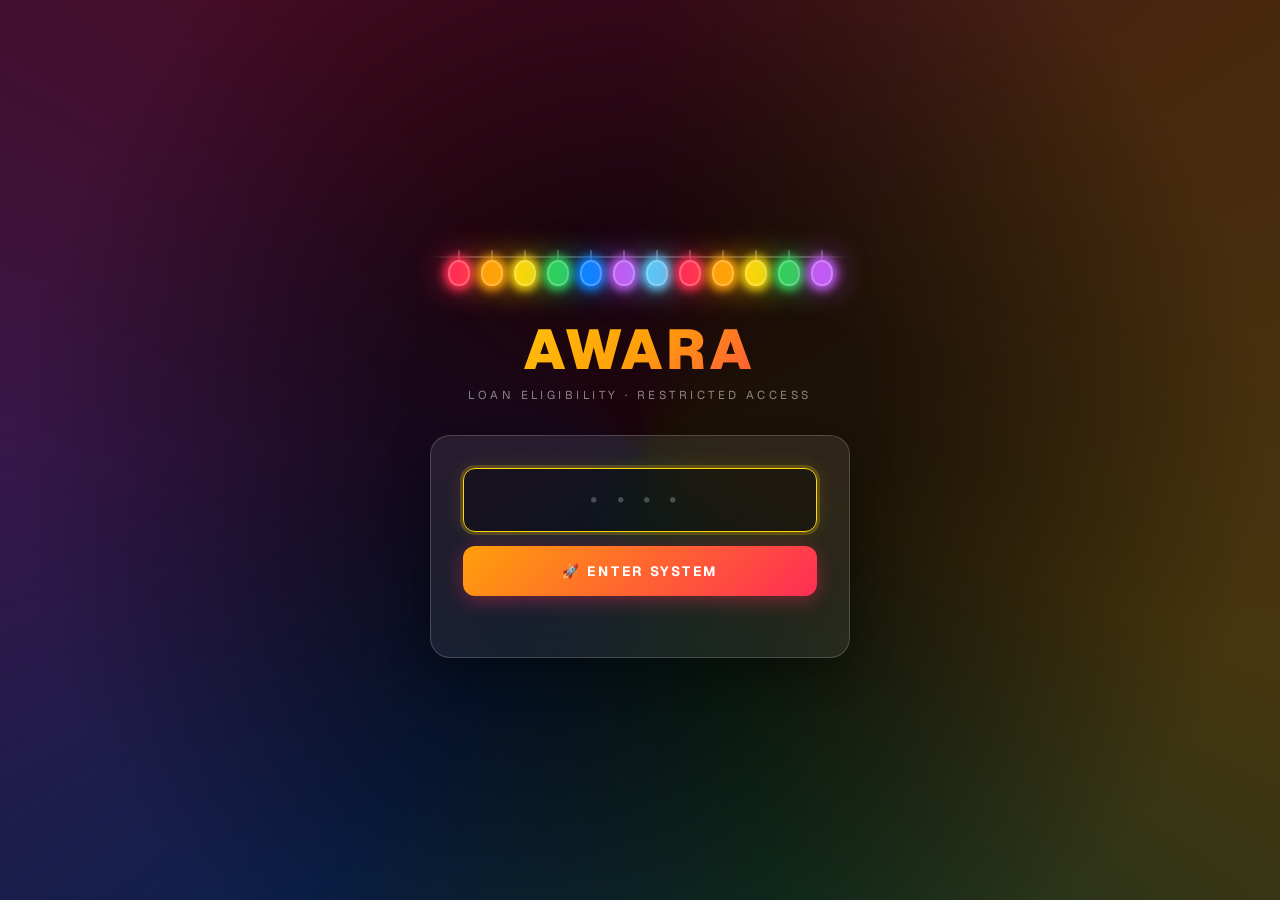
==== auto/index.html @ 2b9b66f9 "Add files via upload" ====
<!DOCTYPE html>
<html lang="en">
<head>
<meta charset="UTF-8">
<meta name="viewport" content="width=device-width, initial-scale=1.0, maximum-scale=1">
<title>AWARA · Loan Eligibility</title>
 <link rel="icon" type="image/svg+xml" href="data:image/svg+xml,%3Csvg xmlns='http://www.w3.org/2000/svg' viewBox='0 0 24 24'%3E%3Cpath fill='%23F97316' d='M19.14 12.94c.04-.3.06-.61.06-.94 0-.32-.02-.64-.07-.94l2.03-1.58a.49.49 0 0 0 .12-.61l-1.92-3.32c-.12-.22-.37-.29-.59-.22l-2.39.96c-.5-.38-1.03-.7-1.62-.94l-.36-2.54c-.04-.24-.24-.41-.48-.41h-3.84c-.24 0-.43.17-.47.41l-.36 2.54c-.59.24-1.13.57-1.62.94l-2.39-.96c-.22-.08-.47 0-.59.22L2.74 8.87c-.12.21-.08.47.12.61l2.03 1.58c-.05.3-.09.63-.09.94 0 .31.02.64.07.94l-2.03 1.58a.49.49 0 0 0-.12.61l1.92 3.32c.12.22.37.29.59.22l2.39-.96c.5.38 1.03.7 1.62.94l.36 2.54c.05.24.24.41.48.41h3.84c.24 0 .44-.17.47-.41l.36-2.54c.59-.24 1.13-.56 1.62-.94l2.39.96c.22.08.47 0 .59-.22l1.92-3.32c.12-.22.07-.47-.12-.61l-2.01-1.58zM12 15.6c-1.98 0-3.6-1.62-3.6-3.6s1.62-3.6 3.6-3.6 3.6 1.62 3.6 3.6-1.62 3.6-3.6 3.6z'/%3E%3C/svg%3E">
<link rel="preconnect" href="https://fonts.googleapis.com">
<link rel="preconnect" href="https://fonts.gstatic.com" crossorigin>
<link href="https://fonts.googleapis.com/css2?family=Fraunces:ital,wght@0,400;0,500;0,600;1,400;1,500&family=Geist:wght@300;400;500;600;700;800;900&family=JetBrains+Mono:wght@400;500;600;700&display=swap" rel="stylesheet">
<style>
  *,*::before,*::after{box-sizing:border-box;margin:0;padding:0}
  :root{
    /* ===== AWARA — LIGHT THEME WITH VIBRANT ACCENTS ===== */
    /* Light backgrounds with subtle blue tint */
    --bg:#f1f6fc;             /* PAGE — very pale blue */
    --bg-2:#ffffff;            /* CARDS — pure white */
    --bg-3:#f7faff;            /* INPUTS — near-white blue tint */
    --bg-4:#e8f1fa;            /* FOCUSED — visible blue tint */
    /* Navy dark accent panels */
    --bg-dark:#1C2541;
    --bg-dark-2:#28335a;
    --bg-dark-3:#3a4570;
    --premium-grad:linear-gradient(135deg,#1C2541 0%,#28335a 100%);
    /* Borders */
    --line:rgba(28,37,65,.14);
    --line-2:rgba(249,115,22,.5);
    --line-3:rgba(28,37,65,.07);
    --line-dark:rgba(255,255,255,.15);
    --border-soft:rgba(28,37,65,.14);
    --border-active:#F97316;
    /* Text on light bg */
    --txt:#1C2541;
    --txt-2:#4a5475;
    --txt-3:#7a839a;
    --text-primary:#1C2541;
    --text-secondary:#4a5475;
    --text-muted:#7a839a;
    /* Text on dark bg (navy panels) */
    --txt-light:#ffffff;
    --txt-light-2:#d4d9e8;
    --txt-light-3:#a5adc2;
    /* PRIMARY ACCENT: Sunset Orange (button color, replaces gold) */
    --gold:#F97316;
    --gold-2:#fb8a3f;
    --gold-bright:#fb8a3f;
    --gold-soft:#fdb88a;
    --gold-primary:#F97316;
    --gold-light:#fdb88a;
    /* Sunset Orange (status: warning, special, button) */
    --orange:#F97316;
    --orange-bg:rgba(249,115,22,.1);
    --orange-bd:rgba(249,115,22,.4);
    --amber:#F97316;
    --amber-bg:rgba(249,115,22,.1);
    --amber-bd:rgba(249,115,22,.4);
    --warning:#F97316;
    /* Lime Green (accent: success, approved, reject-allowance box) */
    --green:#7CCB4C;
    --green-deep:#5fa835;
    --green-bg:rgba(124,203,76,.14);
    --green-bd:rgba(124,203,76,.5);
    --success:#7CCB4C;
    /* Sky Blue (info, secondary) */
    --blue:#4A99E9;
    --blue-bg:rgba(74,153,233,.12);
    --blue-bd:rgba(74,153,233,.4);
    --info:#4A99E9;
    /* Bubblegum Pink (highlight: cadangan bulanan, special tier) */
    --pink:#F66BA6;
    --pink-bg:rgba(246,107,166,.12);
    --pink-bd:rgba(246,107,166,.5);
    --highlight:#F66BA6;
    /* Red (danger, rejected status) */
    --red:#e8505b;
    --red-bg:rgba(232,80,91,.12);
    --red-bd:rgba(232,80,91,.45);
    --danger:#e8505b;
    /* Shadows */
    --shadow-card:0 2px 6px rgba(28,37,65,.06),0 1px 2px rgba(28,37,65,.04);
    --shadow-panel:0 8px 24px rgba(28,37,65,.15);
    --shadow-dark:0 4px 12px rgba(28,37,65,.1);
    --shadow-glow:0 0 0 3px rgba(249,115,22,.2);
    --premium-gradient:linear-gradient(135deg,#1C2541 0%,#28335a 100%);
    --button-gradient:linear-gradient(90deg,#F97316,#fb8a3f);
    /* Fonts */
    --mono:'JetBrains Mono',ui-monospace,monospace;
    --serif:'Fraunces',Georgia,serif;
    --sans:'Geist','Helvetica Neue',sans-serif;
  }
  html{background-color:#1C2541 !important;height:100%}body{background-color:#f1f6fc !important;height:100%}
  body{font-family:var(--sans);color:var(--txt);min-height:100vh;line-height:1.5;-webkit-font-smoothing:antialiased;overflow-x:hidden}
  body::before{content:'';position:fixed;inset:0;pointer-events:none;z-index:0;background:radial-gradient(900px circle at 15% 0%,rgba(74,153,233,.06),transparent 50%),radial-gradient(800px circle at 100% 100%,rgba(246,107,166,.05),transparent 50%)}
  body::after{content:''}

  /* GATE */
  .gate{position:fixed;inset:0;background:var(--bg);display:flex;align-items:center;justify-content:center;z-index:100;padding:1.5rem}
  .gate-inner{max-width:380px;width:100%;text-align:center;position:relative;z-index:1}
  .gate-mark{display:inline-flex;align-items:center;justify-content:center;width:64px;height:64px;border:1.5px solid var(--gold);border-radius:50%;margin-bottom:1.5rem;font-family:var(--sans);font-weight:900;font-size:1.65rem;color:var(--gold);background:rgba(240,196,25,.05)}
  .gate-brand{font-family:var(--sans);font-weight:900;font-size:2.6rem;color:var(--gold);line-height:1;letter-spacing:.04em;text-transform:uppercase}
  .gate-sub{font-size:.7rem;color:var(--txt-3);letter-spacing:.25em;text-transform:uppercase;margin-top:.75rem;margin-bottom:2.75rem}
  .gate-input{width:100%;padding:1rem 1.25rem;background:var(--bg-3);border:1px solid var(--line);color:var(--txt);font-family:var(--mono);font-size:1.05rem;letter-spacing:.4em;text-align:center;border-radius:6px;outline:none;transition:border-color .2s}
  .gate-input::placeholder{color:var(--txt-3);letter-spacing:.4em}
  .gate-input:focus{border-color:var(--gold)}
  .gate-btn{width:100%;margin-top:.75rem;padding:.95rem;background:var(--gold);color:var(--bg);border:none;font-family:var(--sans);font-weight:600;font-size:.8rem;letter-spacing:.18em;text-transform:uppercase;border-radius:6px;cursor:pointer;transition:background .2s}
  .gate-btn:hover{background:var(--gold-2)}
  .gate-err{margin-top:1rem;font-size:.78rem;color:var(--red);min-height:1.2em}

  /* APP */
  .app{position:relative;z-index:1;max-width:1600px;margin:0 auto;padding:1.75rem 2.5rem 4rem;display:none}
  .head{display:flex;align-items:flex-end;justify-content:space-between;gap:1rem;padding:2.25rem 1.5rem 1.75rem;margin:-1.75rem -1.25rem 2rem;background:linear-gradient(135deg,#1C2541 0%,#28335a 50%,#1C2541 100%);border-bottom-left-radius:24px;border-bottom-right-radius:24px;box-shadow:0 12px 32px rgba(28,37,65,.25);position:relative;overflow:hidden;border-bottom:3px solid #F97316}
  .head::after{
    content:'';position:absolute;right:-50px;top:-50px;width:300px;height:300px;
    background:radial-gradient(circle,rgba(240,196,25,.15) 0%,transparent 70%);
    pointer-events:none;
  }
  .head > *{position:relative;z-index:1}
  .brand-wrap{display:flex;align-items:center;gap:.875rem}
  .brand-mark{width:42px;height:42px;border:1.5px solid #F0C419;border-radius:50%;display:flex;align-items:center;justify-content:center;font-family:var(--sans);font-weight:900;font-size:1.25rem;color:#F0C419;background:rgba(240,196,25,.1)}
  .brand{font-family:var(--sans);font-weight:900;font-size:1.9rem;color:#F0C419;line-height:1;letter-spacing:.04em;text-transform:uppercase;text-shadow:0 2px 8px rgba(0,0,0,.3)}
  .tagline{font-size:.7rem;color:var(--txt-light-2);letter-spacing:.22em;text-transform:uppercase;margin-top:.4rem}
  .head-right{text-align:right;font-family:var(--mono);font-size:.68rem;color:var(--txt-light-3);letter-spacing:.1em}
  .head-right .v{margin-top:.4rem;color:#F0C419;opacity:1;background:rgba(240,196,25,.15);padding:.25rem .6rem;border-radius:4px;border:1px solid rgba(240,196,25,.4);display:inline-block;font-weight:700}

  /* TABS */
  .tabs{display:flex;gap:.25rem;margin:.5rem 0 1.75rem;border-bottom:1px solid var(--line);overflow-x:auto;scrollbar-width:none}
  .tabs::-webkit-scrollbar{display:none}
  .tab{background:transparent;border:none;color:var(--text-muted);font-family:var(--sans);font-size:.78rem;font-weight:600;letter-spacing:.08em;text-transform:uppercase;padding:.85rem 1.1rem;cursor:pointer;border-bottom:2px solid transparent;margin-bottom:-1px;transition:all .15s;white-space:nowrap;display:flex;align-items:center;gap:.5rem}
  .tab:hover{color:var(--text-secondary)}
  .tab.active{color:var(--orange);border-bottom-color:var(--orange)}
  .tab-icon{font-family:var(--serif);font-style:italic;font-weight:500;font-size:1.05rem;opacity:.9}

  .panel{display:none}
  .panel.active{display:block;animation:fade .3s ease}
  @keyframes fade{from{opacity:0;transform:translateY(4px)}to{opacity:1;transform:translateY(0)}}

  /* CALC CARDS */
  .grid{display:grid;grid-template-columns:1fr 1fr;gap:1.25rem;margin-bottom:1.5rem}
  @media (max-width:820px){.grid{grid-template-columns:1fr}}
  .card{
    background:var(--bg-2);border:1px solid var(--line);border-radius:12px;padding:1.5rem 1.35rem;position:relative;box-shadow:var(--shadow-dark);
  }
  .card-head{display:flex;justify-content:space-between;align-items:center;gap:1rem;margin-bottom:1.25rem;padding-bottom:.875rem;border-bottom:1px solid var(--line)}
  .card-title{font-family:var(--serif);font-weight:500;font-size:1.4rem;color:#fff;line-height:1.1}
  .card-title em{font-style:italic;color:var(--text-primary);font-weight:500}
  .card-sub{font-family:var(--mono);font-size:.65rem;color:var(--orange);letter-spacing:.18em;text-transform:uppercase;font-weight:700;background:rgba(249,115,22,.1);padding:.35rem .7rem;border-radius:6px;border:1px solid var(--orange-bd)}

  .field{margin-bottom:1rem}
  .field-row{display:flex;justify-content:space-between;align-items:baseline;margin-bottom:.5rem;gap:.5rem;flex-wrap:wrap}
  .field-name{font-size:.9rem;color:var(--text-primary);font-weight:500}
  .field-name.acc{color:var(--gold)}
  .field-tag{font-family:var(--mono);font-size:.62rem;color:var(--text-muted);letter-spacing:.18em;text-transform:uppercase;font-weight:700;background:rgba(28,37,65,.05);padding:.25rem .55rem;border-radius:5px;border:1px solid var(--line)}
  .field-input{width:100%;padding:.95rem 1rem;background:var(--bg-3);border:1px solid var(--line-3);color:var(--text-primary);font-family:var(--mono);font-weight:700;font-size:1.05rem;text-align:right;border-radius:8px;outline:none;transition:all .15s}
  .field-input.acc{color:var(--green-deep)}
  .field-input::placeholder{color:var(--text-muted);font-weight:400}
  .field-input:focus{border-color:var(--green);background:var(--bg-4);box-shadow:0 0 0 3px rgba(212,175,55,.15)}
  .field-note{font-size:.78rem;color:var(--text-muted);margin-top:.55rem;line-height:1.55;font-style:italic}

  .items{display:flex;flex-direction:column;gap:.45rem;margin-bottom:.75rem}
  .item{display:grid;grid-template-columns:1fr 130px 32px;gap:.45rem;align-items:center}
  .input{width:100%;padding:.7rem .8rem;background:var(--bg-3);border:1px solid var(--line-3);color:var(--text-primary);font-family:var(--sans);font-size:.88rem;border-radius:6px;outline:none;transition:all .15s}
  .input::placeholder{color:var(--text-muted)}
  .input:focus{border-color:var(--green);background:var(--bg-4);box-shadow:0 0 0 2px rgba(212,175,55,.1)}
  .input-amt{font-family:var(--mono);text-align:right}
  .item-x{width:32px;height:32px;background:var(--bg-3);border:1px solid var(--line-3);color:var(--text-muted);border-radius:6px;cursor:pointer;font-size:1.1rem;line-height:1;transition:all .15s;display:flex;align-items:center;justify-content:center}
  .item-x:hover{color:var(--red);border-color:var(--red)}
  .btn-add{padding:.7rem 1rem;width:100%;background:var(--bg-3);border:1px dashed var(--gold-soft);color:var(--gold);font-family:var(--sans);font-weight:500;font-size:.82rem;letter-spacing:.05em;border-radius:8px;cursor:pointer;transition:all .15s;margin-bottom:.5rem}
  .btn-add:hover{color:#ffffff;background:rgba(212,175,55,.15);color:var(--gold);border-color:var(--gold);border-style:solid}

  .adj{
    margin-top:1.25rem;padding:1.1rem 1.2rem;
    background:linear-gradient(135deg,rgba(61,220,151,.05) 0%,var(--bg-3) 70%);border:1px solid var(--green-bd);border-radius:10px;border-left:3px solid var(--green);
  }
  .adj .field-name.acc{color:var(--green-deep);font-weight:700}
  .adj .field-input.acc{background:#ffffff;border-color:var(--green-bd);color:var(--green-deep);font-weight:700}
  .adj .field-input.acc:focus{border-color:var(--green);box-shadow:0 0 0 3px rgba(45,138,71,.15)}
  .adj .field-tag{background:var(--green-bg);color:var(--green-deep);padding:.25rem .6rem;border-radius:5px;font-weight:700;font-size:.6rem;border:1px solid var(--green-bd)}
  .adj.adj-bulanan{background:rgba(246,107,166,.1);border-color:var(--pink-bd);border-left-color:var(--pink)}
  .adj.adj-bulanan .field-name.special-acc,
  .special-acc{color:#c44485 !important}
  .adj.adj-bulanan .field-input,
  .field-input.special-acc{background:#ffffff !important;border-color:var(--pink-bd) !important;color:#c44485 !important;font-weight:700 !important}
  .adj.adj-bulanan .field-input:focus,
  .field-input.special-acc:focus{border-color:var(--pink) !important;box-shadow:0 0 0 3px rgba(246,107,166,.2)}
  .adj.adj-bulanan .field-tag{background:var(--pink-bg);color:#c44485;padding:.25rem .6rem;border-radius:5px;font-weight:700;font-size:.6rem;border:1px solid var(--pink-bd)}
  .adj-output{display:none;justify-content:space-between;align-items:center;margin-top:1.1rem;padding:.95rem 1.1rem;background:rgba(255,184,77,.08);border:1.5px solid var(--orange);border-radius:8px;box-shadow:0 2px 6px rgba(230,126,53,.12)}
  .adj-output.show{display:flex}
  .adj-output-lbl{font-size:.74rem;color:var(--warning);font-weight:700;letter-spacing:.12em;text-transform:uppercase}
  .adj-output-val{font-family:var(--mono);font-size:1.3rem;font-weight:800;color:var(--warning)}
  .adj-output-val.zero{color:var(--green)}

  .sub{margin-top:1.25rem;padding:1rem 1.2rem;background:linear-gradient(135deg,#1C2541 0%,#28335a 100%);border:1px solid var(--bg-dark-3);border-radius:10px;display:flex;justify-content:space-between;align-items:center;box-shadow:0 3px 10px rgba(28,37,65,.12)}
  .sub-lbl{font-size:.72rem;color:#d4d9e8;letter-spacing:.18em;text-transform:uppercase;font-weight:600}
  .sub-val{font-family:var(--mono);font-size:1.3rem;font-weight:700;color:#F0C419;letter-spacing:.01em}

  /* SUMMARY */
  .sum{
    background:linear-gradient(135deg,var(--bg-dark) 0%,var(--bg-dark-2) 100%);
    border:1px solid var(--bg-dark-3);border-radius:14px;
    padding:1.5rem 1.35rem;margin-bottom:1.5rem;
    box-shadow:0 4px 12px rgba(10,46,24,.12);
    position:relative;overflow:hidden;
  }
  .sum::after{
    content:'';position:absolute;right:-30px;bottom:-30px;width:200px;height:200px;
    background:radial-gradient(circle,rgba(240,196,25,.08) 0%,transparent 70%);
    pointer-events:none;
  }
  .sum > *{position:relative;z-index:1}
  .sum-grid{display:grid;grid-template-columns:repeat(4,1fr);gap:.75rem}
  @media (max-width:680px){.sum-grid{grid-template-columns:repeat(2,1fr)}}
  .sum-cell{padding:1.1rem 1rem;background:rgba(255,255,255,.06);border-radius:10px;border:1px solid rgba(255,255,255,.12)}
  .sum-cell-lbl{font-size:.62rem;color:var(--txt-light-3);letter-spacing:.2em;text-transform:uppercase;margin-bottom:.5rem;font-weight:600}
  .sum-cell-val{font-family:var(--mono);font-size:1.15rem;font-weight:600;color:#fff;line-height:1.2}
  .sum-cell-val.acc{color:var(--gold-bright)}
  .mode-bar{margin-top:1.25rem;padding-top:1.1rem;border-top:1px solid rgba(240,196,25,.15);display:flex;align-items:center;gap:.75rem;flex-wrap:wrap}
  .mode-lbl{font-size:.72rem;color:var(--txt-light-3);letter-spacing:.12em;text-transform:uppercase;font-weight:600}
  .mode-badge{padding:.4rem 1rem;border-radius:4px;font-family:var(--mono);font-size:.78rem;font-weight:700;letter-spacing:.18em;text-transform:uppercase}
  .mode-badge.idle{background:rgba(255,255,255,.08);color:var(--txt-light-2);border:1px solid rgba(255,255,255,.18)}
  .mode-badge.normal{background:rgba(124,203,76,.2);color:#ffffff;border:1px solid var(--green)}
  .mode-badge.special{background:rgba(249,115,22,.25);color:#ffffff;border:1px solid var(--orange)}
  .mode-info{font-size:.74rem;color:var(--txt-light-3);font-style:italic}

  /* RESULTS */
  .res{background:linear-gradient(180deg,var(--bg-2) 0%,rgba(10,24,16,.5) 100%);border:1px solid var(--line-2);border-radius:10px;padding:2rem 1.5rem;position:relative;overflow:hidden}
  .res::before{content:'';position:absolute;top:0;left:0;right:0;height:3px;background:linear-gradient(90deg,transparent,var(--orange),var(--pink),transparent)}
  .res-head{text-align:center;margin-bottom:1.75rem;padding-bottom:1.25rem;border-bottom:1px solid var(--line)}
  .res-eyebrow{font-family:var(--mono);font-size:.72rem;color:var(--orange);letter-spacing:.32em;text-transform:uppercase;margin-bottom:.65rem;font-weight:700}
  .res-title{font-family:var(--serif);font-style:italic;font-weight:600;font-size:1.95rem;color:var(--text-primary);line-height:1.1}
  .res-grid{display:grid;grid-template-columns:repeat(4,1fr);gap:.75rem}
  @media (max-width:900px){.res-grid{grid-template-columns:repeat(2,1fr)}}
  @media (max-width:520px){.res-grid{grid-template-columns:1fr}}
  .res-cell{padding:1.5rem 1rem;background:#fafbfd;border:1.5px solid var(--line);border-radius:12px;text-align:center;position:relative;transition:all .2s}
  .res-cell.hl{border-color:var(--orange);border-width:2.5px;background:rgba(249,115,22,.05);box-shadow:0 4px 14px rgba(249,115,22,.18)}
  .res-cell.special{border-color:var(--pink);border-width:2.5px;background:rgba(246,107,166,.05);box-shadow:0 4px 14px rgba(246,107,166,.18)}
  .res-cell.special .res-tag{color:var(--pink)}
  .res-cell.hl .res-tag{color:var(--orange)}
  .res-tag{font-family:var(--mono);font-size:.82rem;color:var(--text-primary);letter-spacing:.2em;margin-bottom:.75rem;font-weight:800}
  .res-formula{font-family:var(--mono);font-size:.72rem;color:#000000;margin-bottom:1rem;letter-spacing:.04em;font-weight:500}
  .res-val{font-family:var(--mono);font-size:1.55rem;font-weight:700;color:#F97316;line-height:1.15;letter-spacing:-.01em}
  .res-val.neg{color:var(--red)}
  .res-unit{font-size:.72rem;color:var(--orange);letter-spacing:.22em;text-transform:uppercase;margin-top:.55rem;font-weight:700}

  .acts{margin-top:1.75rem;display:flex;justify-content:center;gap:.75rem;flex-wrap:wrap}
  .btn{padding:.85rem 1.75rem;background:#ffffff;border:1.5px solid var(--line);color:var(--text-primary);font-family:var(--sans);font-weight:600;font-size:.78rem;letter-spacing:.15em;text-transform:uppercase;border-radius:8px;cursor:pointer;transition:all .15s;box-shadow:var(--shadow-card)}
  .btn:hover{color:var(--gold);border-color:var(--gold);background:var(--bg-4)}
  .btn.danger:hover{color:var(--red);border-color:var(--red);background:rgba(255,107,107,.1)}


  /* OVERLAP MODE STYLES */
  .ol-row{display:flex;justify-content:space-between;align-items:baseline;padding:.85rem 0;border-bottom:1px solid var(--line-3)}
  .ol-row:last-child{border-bottom:none}
  .ol-row-lbl{font-size:.85rem;color:var(--txt);font-weight:500}
  .ol-row-lbl.acc{color:var(--gold)}
  .ol-row-val{font-family:var(--mono);font-size:1.1rem;font-weight:600;color:#ffffff}
  .ol-row-val.acc{color:var(--gold-2)}
  .ol-row-plus{background:rgba(240,196,25,.04);margin:0 -1.35rem;padding:.85rem 1.35rem}
  .ol-row-total{margin-top:.5rem;padding-top:1.1rem;border-top:2px solid var(--gold);border-bottom:none}
  .ol-row-total .ol-row-lbl{font-family:var(--serif);font-style:italic;font-size:1.05rem;font-weight:500;color:var(--gold)}
  .ol-row-total .ol-row-val{font-size:1.5rem;font-weight:700;color:#ffffff}

  .ol-items{display:flex;flex-direction:column;gap:.45rem;margin-bottom:.75rem}
  .ol-item{display:grid;grid-template-columns:1fr 110px 100px 32px;gap:.4rem;align-items:center}
  @media (max-width:520px){.ol-item{grid-template-columns:1fr 90px 30px;grid-template-rows:auto auto;gap:.35rem}.ol-item .ol-amt{grid-column:1/3}.ol-item .item-x{grid-row:1/3}}

  .pkg-grid{display:grid;grid-template-columns:repeat(2,1fr);gap:1rem}
  @media (max-width:680px){.pkg-grid{grid-template-columns:1fr}}

  .payout-display{text-align:center;padding:1rem 0}
  .payout-formula{font-family:var(--mono);font-size:.7rem;color:var(--txt-3);letter-spacing:.15em;text-transform:uppercase;margin-bottom:.65rem}
  .payout-value{font-family:var(--mono);font-size:2.5rem;font-weight:700;color:#ffffff;line-height:1.1;letter-spacing:-.02em;margin-bottom:.75rem}
  .payout-value.neg{color:var(--red)}
  .payout-value.zero{color:var(--txt-3)}
  .payout-status{font-size:.78rem;color:var(--txt-2);font-style:italic}
  .payout-status.good{color:var(--green)}
  .payout-status.bad{color:var(--red)}

  /* CHECK TOOLS */
  .check-intro{text-align:center;margin-bottom:1.75rem}
  .check-intro-eyebrow{font-family:var(--mono);font-size:.72rem;color:var(--orange);letter-spacing:.32em;text-transform:uppercase;margin-bottom:.65rem;font-weight:700}
  .check-intro-title{font-family:var(--serif);font-style:italic;font-weight:700;font-size:1.95rem;color:var(--orange);line-height:1.1;margin-bottom:.5rem}
  .check-intro-sub{font-size:.92rem;color:var(--text-secondary);font-weight:500}

  .search-row{display:grid;grid-template-columns:1fr auto;gap:.6rem;margin-bottom:1.5rem;align-items:stretch}
  @media (max-width:520px){.search-row{grid-template-columns:1fr}}
  .search-box{position:relative}
  .search-input{width:100%;height:100%;padding:1.1rem 3rem 1.1rem 3rem;background:var(--bg-2);border:1px solid var(--line);color:var(--text-primary);font-family:var(--sans);font-size:1rem;border-radius:10px;outline:none;transition:all .15s}
  .search-input::placeholder{color:var(--text-muted)}
  .search-input:focus{border-color:var(--green);box-shadow:0 0 0 3px rgba(45,138,71,.1)}
  .search-icon{position:absolute;left:1.1rem;top:50%;transform:translateY(-50%);color:var(--gold);font-family:var(--serif);font-style:italic;font-size:1.25rem;pointer-events:none;font-weight:500}
  .search-clear{position:absolute;right:.75rem;top:50%;transform:translateY(-50%);width:30px;height:30px;background:var(--bg-3);border:1px solid var(--line-3);color:var(--text-muted);border-radius:6px;cursor:pointer;font-size:.95rem;display:none;align-items:center;justify-content:center;transition:all .15s}
  .search-clear.show{display:flex}
  .search-clear:hover{color:var(--txt);border-color:var(--line-2)}
  .btn-semak{padding:0 1.75rem;background:var(--button-gradient,linear-gradient(90deg,#D4AF37,#F4D76B));color:var(--bg-primary);border:none;font-family:var(--sans);font-weight:700;font-size:.82rem;letter-spacing:.18em;text-transform:uppercase;border-radius:10px;cursor:pointer;transition:all .15s;white-space:nowrap;box-shadow:var(--shadow-glow)}
  .btn-semak:hover{filter:brightness(1.1)}
  .btn-semak:active{transform:scale(.96);filter:brightness(1.1)}
  @media (max-width:520px){.btn-semak{padding:.9rem 1.75rem}}

  .status-banner{margin-bottom:1.5rem;padding:1.5rem;border-radius:10px;border:1px solid;display:none;animation:fade .25s ease}
  .status-banner.show{display:block}
  .status-banner.approved{background:var(--green-bg);border-color:var(--green-bd)}
  .status-banner.case{background:var(--amber-bg);border-color:var(--amber-bd)}
  .status-banner.rejected{background:var(--red-bg);border-color:var(--red-bd)}
  .status-banner.notfound{background:var(--bg-2);border-color:var(--line)}
  .status-banner-row{display:flex;align-items:center;gap:1rem;flex-wrap:wrap}
  .status-icon{width:48px;height:48px;border-radius:50%;display:flex;align-items:center;justify-content:center;font-family:var(--serif);font-style:italic;font-size:1.5rem;flex-shrink:0;font-weight:500}
  .status-icon.approved{background:rgba(95,184,120,.2);color:var(--green);border:1px solid var(--green-bd)}
  .status-icon.case{background:rgba(232,192,35,.2);color:var(--amber);border:1px solid var(--amber-bd)}
  .status-icon.rejected{background:rgba(201,85,83,.2);color:var(--red);border:1px solid var(--red-bd)}
  .status-icon.notfound{background:var(--bg-3);color:var(--txt-3);border:1px solid var(--line-3)}
  .status-text{flex:1;min-width:200px}
  .status-name{font-family:var(--serif);font-weight:500;font-size:1.15rem;color:#fff;margin-bottom:.25rem;line-height:1.2}
  .status-label{font-family:var(--mono);font-size:.7rem;letter-spacing:.2em;text-transform:uppercase;font-weight:700}
  .status-label.approved{color:var(--green)}
  .status-label.case{color:var(--amber)}
  .status-label.rejected{color:var(--red)}
  .status-label.notfound{color:var(--txt-3)}

  .cats{display:grid;grid-template-columns:1fr 1fr 1fr;gap:1rem}
  @media (max-width:900px){.cats{grid-template-columns:1fr}}
  .cat{background:var(--bg-2);border:1px solid var(--line);border-radius:12px;padding:1.25rem 1.1rem;display:flex;flex-direction:column;box-shadow:var(--shadow-dark)}
  .cat.approved{border-top:3px solid var(--green)}
  .cat.case{border-top:3px solid var(--amber)}
  .cat.rejected{border-top:3px solid var(--red)}
  .cat-head{display:flex;justify-content:space-between;align-items:baseline;margin-bottom:.875rem;padding-bottom:.75rem;border-bottom:1px solid var(--line-3)}
  .cat-title{font-family:var(--serif);font-weight:600;font-size:1.15rem;line-height:1.1;color:var(--text-primary)}
  .cat-title.approved{color:var(--green)}
  .cat-title.case{color:var(--amber)}
  .cat-title.rejected{color:var(--red)}
  .cat-sub{font-family:var(--mono);font-size:.55rem;color:var(--txt-3);letter-spacing:.15em;text-transform:uppercase;margin-top:.15rem}
  .cat-count{font-family:var(--mono);font-size:.72rem;color:var(--txt-3);font-weight:600}
  .cat-list{display:flex;flex-direction:column;gap:.3rem;max-height:520px;overflow-y:auto;scrollbar-width:thin;scrollbar-color:var(--line) transparent;padding-right:.25rem}
  .cat-list::-webkit-scrollbar{width:6px}
  .cat-list::-webkit-scrollbar-track{background:transparent}
  .cat-list::-webkit-scrollbar-thumb{background:var(--line);border-radius:3px}
  .cat-list::-webkit-scrollbar-thumb:hover{background:var(--line-2)}
  .cat-item{font-size:.82rem;color:var(--text-secondary);padding:.55rem .7rem;border-radius:6px;background:var(--bg-3);border:1px solid var(--line);cursor:default;transition:all .15s;line-height:1.4}
  .cat-item:hover{background:var(--bg-4);color:var(--text-primary);border-color:var(--line-2)}
  .cat-item.match{background:rgba(212,175,55,.15);color:var(--text-primary);border-color:var(--gold);box-shadow:0 0 0 1px var(--gold) inset}
  .cat-item.related{background:var(--bg-4);color:var(--txt-2);border-color:var(--line)}
  .cat-empty{font-size:.78rem;color:var(--txt-3);font-style:italic;text-align:center;padding:1.5rem .5rem;line-height:1.5}


  .code-results{display:flex;flex-direction:column;gap:.5rem;max-height:600px;overflow-y:auto;padding-right:.25rem;scrollbar-width:thin;scrollbar-color:var(--line) transparent}
  .code-results::-webkit-scrollbar{width:6px}
  .code-results::-webkit-scrollbar-track{background:transparent}
  .code-results::-webkit-scrollbar-thumb{background:var(--line);border-radius:3px}
  .code-row{display:grid;grid-template-columns:100px 1fr;gap:1rem;padding:.95rem 1.1rem;background:var(--bg-2);border:1px solid var(--line);border-radius:8px;align-items:center;transition:all .15s}
  .code-row:hover{border-color:var(--green);background:var(--bg-4);transform:translateY(-1px);box-shadow:0 2px 6px rgba(45,138,71,.1)}
  .code-row.match{border-color:var(--orange);background:linear-gradient(90deg,rgba(249,115,22,.08) 0%,var(--bg-2) 100%);box-shadow:0 0 0 2px var(--orange) inset}
  .code-row-code{font-family:var(--mono);font-size:1.05rem;font-weight:700;color:#ffffff;letter-spacing:.05em;background:var(--orange);padding:.45rem .7rem;border-radius:7px;text-align:center;border:none;box-shadow:0 2px 6px rgba(249,115,22,.25)}
  .code-row-name{font-size:.85rem;color:var(--text-primary);line-height:1.4;font-weight:500}
  @media (max-width:520px){
    .code-row{grid-template-columns:1fr;gap:.35rem;padding:.75rem .9rem}
    .code-row-code{font-size:.85rem}
    .code-row-name{font-size:.78rem}
  }


  /* OVERLAP */
  .overlap-calc{display:flex;flex-direction:column;gap:.5rem}
  .oc-row{display:grid;grid-template-columns:1fr auto auto;gap:1rem;padding:.95rem 1.1rem;background:var(--bg-3);border-radius:8px;border:1px solid var(--line-3);align-items:center}
  .oc-row.oc-final{background:linear-gradient(135deg,var(--bg-dark) 0%,var(--bg-dark-2) 100%);border-color:var(--bg-dark-3);box-shadow:0 4px 12px rgba(10,46,24,.15)}
  .oc-row.oc-final .oc-lbl{color:#ffffff}
  .oc-row.oc-final .oc-formula{color:var(--txt-light-3)}
  .oc-lbl{font-size:.88rem;color:var(--text-primary);font-weight:600}
  .oc-formula{font-family:var(--mono);font-size:.65rem;color:var(--text-muted);letter-spacing:.04em;text-align:right}
  .oc-val{font-family:var(--mono);font-size:1.1rem;font-weight:700;color:var(--text-primary);min-width:110px;text-align:right}
  .oc-val.neg{color:var(--red)}
  .oc-row.oc-final .oc-val{font-size:1.3rem;color:var(--gold-bright)}
  .oc-row.oc-final .oc-val.neg{color:var(--red)}
  @media (max-width:520px){
    .oc-row{grid-template-columns:1fr auto;gap:.35rem}
    .oc-formula{grid-column:1/-1;text-align:left;font-size:.6rem;margin-top:.15rem}
  }

  /* Overlap items (similar to potongan items but with 2 amounts) */
  .overlap-items{display:flex;flex-direction:column;gap:.45rem;margin-bottom:.75rem}
  .ov-item{display:grid;grid-template-columns:1.3fr 1fr 1fr 32px;gap:.4rem;align-items:center}
  .ov-item .input-amt{font-size:.82rem}
  @media (max-width:520px){
    .ov-item{grid-template-columns:1fr 1fr 28px;gap:.3rem}
    .ov-item .input-desc{grid-column:1/-1}
  }

  /* Payout display */
  .payout-display{text-align:center}
  .payout-status{font-size:.78rem;color:var(--txt-light-2);font-style:italic;margin-top:.5rem}
  .payout-formula{font-family:var(--mono);font-size:.74rem;color:#000000;letter-spacing:.06em;margin-bottom:1rem;font-weight:500}
  .payout-value{font-family:var(--mono);font-size:2.8rem;font-weight:800;color:var(--pink);line-height:1;letter-spacing:-.02em;margin-bottom:.75rem}
  .payout-value.zero{color:var(--red)}
  .payout-value.pos{color:var(--green)}
  .payout-note{font-size:.85rem;color:var(--text-secondary);font-style:italic;font-weight:500}
  @media (max-width:520px){.payout-value{font-size:2rem}}

  .foot{margin-top:2.5rem;padding-top:1.5rem;border-top:1px solid var(--line);text-align:center;font-size:.68rem;color:var(--text-muted);letter-spacing:.12em;line-height:1.7}
  .foot em{font-style:italic;color:var(--gold);opacity:.85;font-weight:500;font-style:italic}

  @media (max-width:520px){
    .app{padding:1.25rem .875rem 3rem}
    .card,.sum,.cat{padding:1.15rem 1rem}
    .res{padding:1.5rem 1rem}
    .item{grid-template-columns:1fr 100px 30px}
    .head{flex-direction:column;align-items:flex-start;gap:.75rem}
    .head-right{text-align:left}
    .brand{font-size:1.5rem}
    .res-title,.check-intro-title{font-size:1.5rem}
    .tab{padding:.7rem .9rem;font-size:.75rem}
  }

  input[type=number]::-webkit-inner-spin-button,input[type=number]::-webkit-outer-spin-button{-webkit-appearance:none;margin:0}
  input[type=number]{-moz-appearance:textfield}


  /* PACKAGE TAB */
  .pkg-filter{display:flex;gap:.5rem;margin-bottom:1rem;flex-wrap:wrap}
  .pkg-fbtn{padding:.55rem 1rem;background:#ffffff;border:1.5px solid var(--line);color:var(--text-secondary);font-family:var(--sans);font-weight:600;font-size:.78rem;letter-spacing:.05em;text-transform:uppercase;border-radius:8px;cursor:pointer;transition:all .15s}
  .pkg-fbtn:hover{border-color:var(--orange);color:var(--orange)}
  .pkg-fbtn.active{background:var(--orange);color:#ffffff;border-color:var(--orange);box-shadow:0 2px 6px rgba(249,115,22,.25)}
  .pkg-grid{display:flex;flex-direction:column;gap:.85rem}
  .pkg-card{background:#ffffff;border:1px solid var(--line);border-radius:12px;padding:1.15rem 1.2rem;box-shadow:var(--shadow-card);transition:all .2s}
  .pkg-card:hover{border-color:var(--orange);box-shadow:0 4px 14px rgba(249,115,22,.12)}
  .pkg-card.hidden{display:none}
  .pkg-card-head{display:flex;justify-content:space-between;align-items:center;gap:.5rem;margin-bottom:.5rem}
  .pkg-title{font-family:var(--serif);font-size:1.35rem;font-weight:700;color:var(--text-primary);line-height:1}
  .pkg-cat{font-family:var(--mono);font-size:.62rem;font-weight:700;padding:.3rem .6rem;border-radius:5px;letter-spacing:.15em}
  .pkg-cat.normal{background:var(--green-bg);color:var(--green-deep);border:1px solid var(--green-bd)}
  .pkg-cat.kontrak{background:var(--blue-bg);color:var(--info);border:1px solid var(--blue-bd)}
  .pkg-cat.special{background:var(--pink-bg);color:var(--pink);border:1px solid var(--pink-bd)}
  .pkg-koperasi{font-size:.78rem;color:var(--text-secondary);margin-bottom:.85rem;line-height:1.35;font-weight:500}
  .pkg-stats{display:grid;grid-template-columns:1fr 1fr 1fr;gap:.5rem;margin-bottom:.85rem}
  .pkg-stat{background:#fafaf3;padding:.55rem .6rem;border-radius:6px;border:1px solid var(--line-3);text-align:center}
  .pkg-stat-lbl{font-family:var(--mono);font-size:.55rem;color:var(--text-muted);letter-spacing:.18em;text-transform:uppercase;font-weight:700;display:block;margin-bottom:.18rem}
  .pkg-stat-val{font-family:var(--mono);font-size:.92rem;color:var(--orange);font-weight:700}
  .pkg-expand{width:100%;padding:.55rem;background:transparent;border:1px dashed var(--line);color:var(--text-secondary);font-family:var(--sans);font-size:.72rem;letter-spacing:.12em;text-transform:uppercase;border-radius:6px;cursor:pointer;transition:all .15s}
  .pkg-expand:hover{border-color:var(--orange);color:var(--orange);background:#fff8f0}
  .pkg-details{margin-top:.75rem;padding-top:.75rem;border-top:1px solid var(--line);display:none}
  .pkg-details.open{display:block}
  .pkg-detail-row{display:grid;grid-template-columns:110px 1fr;gap:.5rem;padding:.4rem 0;font-size:.78rem;line-height:1.35;border-bottom:1px dashed var(--line-3)}
  .pkg-detail-row:last-child{border-bottom:none}
  .pkg-detail-lbl{color:var(--text-muted);font-weight:600;font-size:.7rem;letter-spacing:.08em;text-transform:uppercase}
  .pkg-detail-val{color:var(--text-primary);font-weight:500}
  .pkg-detail-val em{font-style:normal;color:var(--orange);font-weight:600}
  @media (max-width:520px){
    .pkg-stats{grid-template-columns:1fr 1fr;gap:.4rem}
    .pkg-detail-row{grid-template-columns:1fr;gap:.1rem}
  }



  /* CEF IFRAME */
  .cef-wrap{background:#0a1a2f;border:1px solid var(--line);border-radius:12px;overflow:hidden;box-shadow:var(--shadow-card);min-height:1200px}
  .cef-frame{width:100%;border:0;display:block;min-height:1200px;background:#0a1a2f;transition:height .2s}

  /* SYNC STATUS BADGE */
  .sync-status{display:inline-flex;align-items:center;gap:.35rem;font-family:var(--mono);font-size:.6rem;letter-spacing:.08em;padding:.3rem .55rem;border-radius:5px;margin-top:.4rem;font-weight:700;text-transform:uppercase}
  .sync-status .dot{width:6px;height:6px;border-radius:50%;display:inline-block}
  .sync-status.syncing{background:rgba(74,153,233,.18);color:#4A99E9;border:1px solid rgba(74,153,233,.4)}
  .sync-status.syncing .dot{background:#4A99E9;animation:syncPulse 1s ease-in-out infinite}
  .sync-status.synced{background:rgba(124,203,76,.18);color:#5fa835;border:1px solid rgba(124,203,76,.45)}
  .sync-status.synced .dot{background:#5fa835}
  .sync-status.offline{background:rgba(249,115,22,.18);color:#d35a0a;border:1px solid rgba(249,115,22,.4)}
  .sync-status.offline .dot{background:#F97316}
  @keyframes syncPulse{0%,100%{opacity:1;transform:scale(1)}50%{opacity:.4;transform:scale(.7)}}

  /* PRINT STYLES */
  @media print {
    body, html { background: #ffffff !important; }
    body::before, body::after { display: none !important; }
    .head { background: #1C2541 !important; -webkit-print-color-adjust: exact; print-color-adjust: exact; }
    .tabs, .acts, .gate { display: none !important; }
    .panel:not(.active) { display: none !important; }
    .panel.active { display: block !important; }
    .card, .sub, .sum, .res { page-break-inside: avoid; box-shadow: none !important; }
    .sub, .sum, .res { -webkit-print-color-adjust: exact; print-color-adjust: exact; }
  }
  
  /* ===== DISCO GATE / HK NEON OVERHAUL ===== */
  @import url('https://fonts.googleapis.com/css2?family=Noto+Sans+HK:wght@700;900&display=swap');

  :root {
    --neon-r:#ff2d55;--neon-o:#ff9f0a;--neon-y:#ffd60a;--neon-g:#30d158;
    --neon-b:#0a84ff;--neon-p:#bf5af2;--neon-c:#5ac8fa;
    --glass-bg:rgba(255,255,255,.08);
    --glass-border:rgba(255,255,255,.18);
    --glass-blur:blur(20px);
  }

  /* GATE FULL DISCO */
  .gate{
    position:fixed;inset:0;z-index:200;overflow:hidden;
    background:#0a0010;
    display:flex;align-items:center;justify-content:center;padding:1.5rem;
  }

  /* Animated disco background */
  .gate::before{
    content:'';position:absolute;inset:-50%;
    background:conic-gradient(
      from 0deg,
      #ff2d5540 0%,#ff9f0a40 15%,#ffd60a40 30%,
      #30d15840 45%,#0a84ff40 60%,#bf5af240 75%,
      #ff2d5540 90%,#ff2d5540 100%
    );
    animation:discoBG 4s linear infinite;
    transform-origin:center;
  }
  @keyframes discoBG{to{transform:rotate(360deg)}}

  .gate::after{
    content:'';position:absolute;inset:0;
    background:radial-gradient(circle at 50% 50%,rgba(0,0,0,.6) 30%,transparent 80%);
    pointer-events:none;
  }

  .gate-inner{
    max-width:420px;width:100%;text-align:center;
    position:relative;z-index:2;
  }

  /* String light bulbs strip */
  .gate-hk-sign{
    display:flex;align-items:flex-end;justify-content:center;
    gap:0;margin-bottom:1.5rem;
    padding:.5rem .75rem .75rem;
    position:relative;
    background:transparent;
    border:none;
  }
  /* The wire */
  .gate-hk-sign::before{
    content:'';position:absolute;top:14px;left:0;right:0;height:2px;
    background:linear-gradient(90deg,transparent,rgba(255,255,255,.25) 10%,rgba(255,255,255,.25) 90%,transparent);
    z-index:0;
  }
  .hk-char{
    display:flex;flex-direction:column;align-items:center;
    gap:0;flex:1;max-width:44px;position:relative;z-index:1;
  }
  /* Short wire from main cable down to bulb cap */
  .hk-char::before{
    content:'';display:block;width:2px;height:10px;
    background:rgba(255,255,255,.3);
    border-radius:1px;
  }
  /* The bulb itself */
  .hk-char::after{
    content:'';display:block;
    width:22px;height:26px;
    border-radius:50% 50% 45% 45%;
    border:2px solid rgba(255,255,255,.25);
    animation:bulbPulse 1.8s ease-in-out infinite;
    position:relative;
  }
  /* Bulb base cap — tiny rect at top of bulb */
  .hk-char span{
    display:block;width:10px;height:5px;
    border-radius:2px 2px 0 0;
    background:rgba(255,255,255,.3);
    margin-top:-3px;
    position:relative;z-index:2;
    order:-1;
  }

  /* Each bulb gets its colour */
  .hk-char:nth-child(1)::after{background:var(--neon-r);box-shadow:0 0 10px 4px var(--neon-r),0 0 30px 8px rgba(255,45,85,.4);animation-delay:0s}
  .hk-char:nth-child(2)::after{background:var(--neon-o);box-shadow:0 0 10px 4px var(--neon-o),0 0 30px 8px rgba(255,159,10,.4);animation-delay:.25s}
  .hk-char:nth-child(3)::after{background:var(--neon-y);box-shadow:0 0 10px 4px var(--neon-y),0 0 30px 8px rgba(255,214,10,.4);animation-delay:.5s}
  .hk-char:nth-child(4)::after{background:var(--neon-g);box-shadow:0 0 10px 4px var(--neon-g),0 0 30px 8px rgba(48,209,88,.4);animation-delay:.75s}
  .hk-char:nth-child(5)::after{background:var(--neon-b);box-shadow:0 0 10px 4px var(--neon-b),0 0 30px 8px rgba(10,132,255,.4);animation-delay:1s}
  .hk-char:nth-child(6)::after{background:var(--neon-p);box-shadow:0 0 10px 4px var(--neon-p),0 0 30px 8px rgba(191,90,242,.4);animation-delay:1.25s}
  .hk-char:nth-child(7)::after{background:var(--neon-c);box-shadow:0 0 10px 4px var(--neon-c),0 0 30px 8px rgba(90,200,250,.4);animation-delay:1.5s}
  .hk-char:nth-child(8)::after{background:var(--neon-r);box-shadow:0 0 10px 4px var(--neon-r),0 0 30px 8px rgba(255,45,85,.4);animation-delay:1.75s}
  .hk-char:nth-child(9)::after{background:var(--neon-o);box-shadow:0 0 10px 4px var(--neon-o),0 0 30px 8px rgba(255,159,10,.4);animation-delay:2s}
  .hk-char:nth-child(10)::after{background:var(--neon-y);box-shadow:0 0 10px 4px var(--neon-y),0 0 30px 8px rgba(255,214,10,.4);animation-delay:2.25s}
  .hk-char:nth-child(11)::after{background:var(--neon-g);box-shadow:0 0 10px 4px var(--neon-g),0 0 30px 8px rgba(48,209,88,.4);animation-delay:2.5s}
  .hk-char:nth-child(12)::after{background:var(--neon-p);box-shadow:0 0 10px 4px var(--neon-p),0 0 30px 8px rgba(191,90,242,.4);animation-delay:2.75s}

  @keyframes bulbPulse{
    0%,100%{opacity:1;transform:scale(1)}
    45%{opacity:.15;transform:scale(.88)}
    50%{opacity:1;transform:scale(1)}
    70%{opacity:.5;transform:scale(.93)}
    75%{opacity:1;transform:scale(1)}
  }

  @keyframes neonFlicker{
    0%,100%{opacity:1}
    92%{opacity:1}93%{opacity:.3}94%{opacity:1}97%{opacity:.6}98%{opacity:1}
  }

  /* Main AWARA brand on gate */
  .gate-brand{
    font-family:'Geist','Helvetica Neue',sans-serif;
    font-weight:900;font-size:3.5rem;line-height:1;
    letter-spacing:.08em;text-transform:uppercase;
    background:linear-gradient(135deg,#ffd60a,#ff9f0a,#ff2d55,#bf5af2,#0a84ff,#30d158,#ffd60a);
    background-size:300% 300%;
    -webkit-background-clip:text;-webkit-text-fill-color:transparent;background-clip:text;
    animation:rainbowShift 3s ease infinite;
    margin-bottom:.5rem;
  }
  @keyframes rainbowShift{0%{background-position:0% 50%}50%{background-position:100% 50%}100%{background-position:0% 50%}}

  .gate-mark{display:none}

  .gate-sub{
    font-size:.72rem;color:rgba(255,255,255,.5);
    letter-spacing:.3em;text-transform:uppercase;
    margin-top:.25rem;margin-bottom:2rem;
  }

  /* Glass input card */
  .gate-card{
    background:var(--glass-bg);
    backdrop-filter:var(--glass-blur);-webkit-backdrop-filter:var(--glass-blur);
    border:1px solid var(--glass-border);
    border-radius:20px;padding:2rem;
    box-shadow:0 8px 40px rgba(0,0,0,.4);
  }

  .gate-input{
    width:100%;padding:1rem 1.25rem;
    background:rgba(0,0,0,.35);
    border:1px solid rgba(255,255,255,.2);
    color:#fff;
    font-family:var(--mono);font-size:1.4rem;
    letter-spacing:.6em;text-align:center;
    border-radius:12px;outline:none;
    transition:all .25s;
    box-sizing:border-box;
  }
  .gate-input::placeholder{color:rgba(255,255,255,.25);letter-spacing:.6em}
  .gate-input:focus{
    border-color:var(--neon-y);
    box-shadow:0 0 0 3px rgba(255,214,10,.2),0 0 20px rgba(255,214,10,.15);
  }

  .gate-btn{
    width:100%;margin-top:.875rem;padding:1rem;
    background:linear-gradient(135deg,#ff9f0a,#ff2d55);
    color:#fff;border:none;
    font-family:var(--sans);font-weight:700;font-size:.85rem;
    letter-spacing:.2em;text-transform:uppercase;
    border-radius:12px;cursor:pointer;
    transition:all .2s;
    box-shadow:0 4px 20px rgba(255,45,85,.4);
  }
  .gate-btn:hover{transform:translateY(-2px);box-shadow:0 8px 30px rgba(255,45,85,.6)}
  .gate-btn:active{transform:scale(.98)}

  .gate-err{margin-top:.875rem;font-size:.78rem;color:var(--neon-r);min-height:1.2em;
    text-shadow:0 0 8px var(--neon-r)}


  /* Disco balls / floating particles */
  .disco-particle{
    position:absolute;border-radius:50%;pointer-events:none;
    animation:floatParticle linear infinite;
    opacity:0;
  }
  @keyframes floatParticle{
    0%{opacity:0;transform:translateY(0) scale(0)}
    10%{opacity:.8}
    90%{opacity:.4}
    100%{opacity:0;transform:translateY(-100vh) scale(1.5)}
  }

  /* ===== APP - GLASS UI OVERHAUL ===== */
  html{background:#0a0a1a !important}
  body{background:linear-gradient(135deg,#0a0a1a 0%,#0d1a2e 40%,#1a0d2e 100%) !important;
       background-attachment:fixed !important}
  body::before{display:none}

  /* Header glass */
  .head{
    background:rgba(28,37,65,.6) !important;
    backdrop-filter:blur(24px) !important;-webkit-backdrop-filter:blur(24px) !important;
    border:1px solid rgba(255,255,255,.1) !important;
    border-bottom:2px solid var(--neon-o) !important;
    box-shadow:0 8px 32px rgba(0,0,0,.4),0 0 0 1px rgba(255,159,10,.2) !important;
  }

  /* Brand rainbow */
  .brand{
    background:linear-gradient(90deg,#ffd60a,#ff9f0a,#ff2d55);
    -webkit-background-clip:text;-webkit-text-fill-color:transparent;background-clip:text;
    text-shadow:none !important;
  }

  /* Glass cards */
  /* ===== BRIGHT WHITE CARDS — easy to read ===== */
  .card{
    background:#ffffff !important;
    backdrop-filter:none !important;-webkit-backdrop-filter:none !important;
    border:1px solid rgba(255,255,255,.9) !important;
    box-shadow:0 4px 24px rgba(0,0,0,.25),0 1px 0 rgba(255,255,255,.5) !important;
  }
  .card-title{color:#1a1a2e !important}
  .field-name{color:#1e2a4a !important;font-weight:600 !important}
  .field-input{
    background:#f8f9fb !important;
    border-color:#d0d8e8 !important;
    color:#1a1a2e !important;
  }
  .field-input:focus{
    border-color:var(--neon-o) !important;
    box-shadow:0 0 0 3px rgba(255,159,10,.2) !important;
    background:#fff !important;
  }
  .field-note{color:#6b7a99 !important}
  .field-tag{background:#f0f3fa !important;color:#6b7a99 !important;border-color:#d0d8e8 !important}

  /* Summary — white */
  .sum{
    background:#ffffff !important;
    backdrop-filter:none !important;-webkit-backdrop-filter:none !important;
    border:1px solid #e2e8f4 !important;
    box-shadow:0 2px 12px rgba(0,0,0,.15) !important;
  }
  .sum-cell{background:#f5f7fc !important;border-color:#e2e8f4 !important}
  .sum-cell-lbl{color:#6b7a99 !important}
  .sum-cell-val{color:#1a1a2e !important}

  /* Result panel — white with orange accent */
  .res{
    background:#ffffff !important;
    backdrop-filter:none !important;-webkit-backdrop-filter:none !important;
    border:1px solid rgba(249,115,22,.25) !important;
    box-shadow:0 4px 24px rgba(0,0,0,.2) !important;
  }
  .res-eyebrow{color:var(--neon-o) !important}
  .res-title{color:#1a1a2e !important}
  .res-formula{color:#6b7a99 !important}
  .res-tag{color:#4a5568 !important}
  .res-head{border-color:#e2e8f4 !important}
  .res-cell{background:#f8f9fb !important;border:1px solid #e2e8f4 !important;color:#1a1a2e !important}
  .res-cell.hl{border-color:#e2e8f4 !important;background:#f8f9fb !important;box-shadow:none !important}

  /* Sub totals — light */
  .sub{
    background:#f5f7fc !important;
    border:1px solid #e2e8f4 !important;
  }
  .sub-lbl{color:#4a5568 !important}

  /* OC rows */
  .oc-row{background:#f8f9fb !important;border-color:#e2e8f4 !important}
  .oc-lbl{color:#1e2a4a !important}
  .oc-formula{color:#8a9bb8 !important}

  /* Tab nav glass */
  .tabs{
    background:rgba(255,255,255,.08);
    backdrop-filter:blur(12px);-webkit-backdrop-filter:blur(12px);
    border:1px solid rgba(255,255,255,.12);
    border-radius:12px;padding:.25rem;margin-bottom:1.5rem;
  }
  .tab{color:rgba(255,255,255,.5) !important;border-radius:8px !important}
  .tab:hover{color:rgba(255,255,255,.85) !important;background:rgba(255,255,255,.08) !important}
  .tab.active{
    color:#ffd60a !important;
    background:rgba(255,214,10,.15) !important;
    border-color:transparent !important;
    box-shadow:0 0 12px rgba(255,214,10,.15) !important;
  }

  /* Input / select inside panels — white */
  .input{
    background:#f8f9fb !important;
    border-color:#d0d8e8 !important;
    color:#1a1a2e !important;
  }
  .input:focus{border-color:var(--neon-o) !important;box-shadow:0 0 0 3px rgba(255,159,10,.15) !important}
  select.input option{background:#fff;color:#1a1a2e}

  /* Other inner elements — readable on white */
  .adj{background:#f5f7fc !important}
  .item-x{background:#f0f3fa !important;border-color:#d0d8e8 !important;color:#6b7a99 !important}
  .btn-add{background:#fff !important;border-color:rgba(255,159,10,.4) !important;color:rgba(200,100,0,.9) !important}
  .btn-add:hover{background:rgba(255,159,10,.08) !important;border-color:var(--neon-o) !important;border-style:solid !important}
  .mode-info{color:#6b7a99 !important}
  .mode-bar{border-color:#e2e8f4 !important}
  .cat{background:#fff !important;border:1px solid #e2e8f4 !important;box-shadow:0 2px 8px rgba(0,0,0,.08) !important}
  .cat-item{background:#f5f7fc !important;border-color:#e2e8f4 !important;color:#2d3a56 !important}
  .cat-item:hover{background:rgba(255,255,255,.12) !important;color:#fff !important}
  .pkg-card{background:#ffffff !important;border-color:#e2e8f4 !important;box-shadow:0 2px 8px rgba(0,0,0,.08) !important}
  .pkg-title{color:#1a1a2e !important}
  .status-name{color:#F0C419 !important;font-weight:800 !important;text-shadow:0 0 14px rgba(240,196,25,.55) !important}
  .code-row{background:#f8f9fb !important;border:1px solid #e2e8f4 !important}
  .code-row:hover{background:#eef1fa !important;border-color:rgba(48,209,88,.3) !important;transform:translateY(-2px)}
  /* Semak Angkasa Code list — WHITE names on dark rows */
  .code-row-name{color:#fff !important;font-weight:600 !important}
  #chopResultInfo{color:#6b7a99 !important}
  .check-intro-title{color:#fff !important}
  .check-intro-sub{color:rgba(255,255,255,.55) !important}
  .check-intro-eyebrow{color:var(--neon-o) !important}
  .overlap-items .input-desc{color:#4a5568 !important}

  /* ===== CELEBRATION OVERLAY ===== */
  #celebOverlay{
    position:fixed;inset:0;z-index:9999;pointer-events:none;
    display:none;
  }
  .celeb-banner{
    position:absolute;top:50%;left:50%;transform:translate(-50%,-50%) scale(0);
    background:rgba(10,10,30,.92);
    backdrop-filter:blur(24px);-webkit-backdrop-filter:blur(24px);
    border:2px solid var(--neon-y);
    border-radius:24px;padding:2.5rem 3rem;text-align:center;
    box-shadow:0 0 60px rgba(255,214,10,.3),0 0 120px rgba(255,214,10,.1);
    animation:celebPop .5s cubic-bezier(.175,.885,.32,1.275) forwards;
    max-width:360px;width:90%;
  }
  @keyframes celebPop{
    0%{transform:translate(-50%,-50%) scale(0) rotate(-10deg)}
    70%{transform:translate(-50%,-50%) scale(1.05) rotate(2deg)}
    100%{transform:translate(-50%,-50%) scale(1) rotate(0)}
  }
  .celeb-emoji{font-size:3rem;display:block;margin-bottom:.5rem;animation:bounce .6s ease infinite alternate}
  @keyframes bounce{from{transform:translateY(0)}to{transform:translateY(-8px)}}
  .celeb-title{
    font-family:var(--sans);font-weight:900;font-size:1.4rem;
    background:linear-gradient(135deg,#ffd60a,#ff9f0a);
    -webkit-background-clip:text;-webkit-text-fill-color:transparent;background-clip:text;
    margin-bottom:.4rem;
  }
  .celeb-msg{font-size:.85rem;color:rgba(255,255,255,.7);line-height:1.6}
  .celeb-bar{
    margin-top:1rem;height:6px;border-radius:3px;
    background:rgba(255,255,255,.1);overflow:hidden;
  }
  .celeb-bar-fill{
    height:100%;border-radius:3px;
    background:linear-gradient(90deg,var(--neon-r),var(--neon-o),var(--neon-y),var(--neon-g));
    animation:progressFill 2s ease forwards;
  }
  @keyframes progressFill{from{width:0}to{width:100%}}

  /* Confetti */
  .confetti-piece{
    position:fixed;pointer-events:none;border-radius:2px;
    animation:confettiFall linear forwards;
  }
  @keyframes confettiFall{
    0%{opacity:1;top:-10px}
    100%{opacity:0;top:110vh}
  }

  /* ===== NEON SIGN STRIPS IN HEADER ===== */
  .neon-strip{
    display:flex;gap:4px;align-items:center;flex-wrap:wrap;
    margin-top:.4rem;
  }
  .neon-pill{
    font-size:.55rem;font-weight:700;letter-spacing:.12em;text-transform:uppercase;
    padding:.18rem .55rem;border-radius:20px;
    animation:neonFlicker 2s ease infinite;
  }
  .neon-pill.r{background:rgba(255,45,85,.15);color:var(--neon-r);border:1px solid rgba(255,45,85,.4)}
  .neon-pill.o{background:rgba(255,159,10,.15);color:var(--neon-o);border:1px solid rgba(255,159,10,.4);animation-delay:.4s}
  .neon-pill.g{background:rgba(48,209,88,.15);color:var(--neon-g);border:1px solid rgba(48,209,88,.4);animation-delay:.8s}
  .neon-pill.b{background:rgba(10,132,255,.15);color:var(--neon-b);border:1px solid rgba(10,132,255,.4);animation-delay:1.2s}

  /* Header mini bulbs row */
  .header-bulbs{
    display:flex;align-items:flex-end;gap:0;position:relative;margin-top:4px;
  }
  .header-bulbs::before{
    content:'';position:absolute;top:5px;left:0;right:0;height:1.5px;
    background:rgba(255,255,255,.2);z-index:0;
  }
  .hb{
    display:flex;flex-direction:column;align-items:center;
    position:relative;z-index:1;width:20px;
  }
  .hb::before{content:'';display:block;width:1.5px;height:6px;background:rgba(255,255,255,.3)}
  .hb::after{
    content:'';display:block;width:11px;height:13px;
    border-radius:50% 50% 45% 45%;
    border:1.5px solid rgba(255,255,255,.2);
    animation:bulbPulse 1.8s ease-in-out infinite;
  }
  .hb-r::after{background:var(--neon-r);box-shadow:0 0 6px 2px var(--neon-r);animation-delay:0s}
  .hb-o::after{background:var(--neon-o);box-shadow:0 0 6px 2px var(--neon-o);animation-delay:.25s}
  .hb-y::after{background:var(--neon-y);box-shadow:0 0 6px 2px var(--neon-y);animation-delay:.5s}
  .hb-g::after{background:var(--neon-g);box-shadow:0 0 6px 2px var(--neon-g);animation-delay:.75s}
  .hb-b::after{background:var(--neon-b);box-shadow:0 0 6px 2px var(--neon-b);animation-delay:1s}
  .hb-p::after{background:var(--neon-p);box-shadow:0 0 6px 2px var(--neon-p);animation-delay:1.25s}
  .hb-c::after{background:var(--neon-c);box-shadow:0 0 6px 2px var(--neon-c);animation-delay:1.5s}
  .hb-r2::after{background:var(--neon-r);box-shadow:0 0 6px 2px var(--neon-r);animation-delay:1.75s}

  /* HK neon sign bar on top of page */
  .hk-header-sign{
    display:flex;justify-content:center;gap:0;
    margin-bottom:1rem;
    background:rgba(0,0,0,.4);
    border-radius:0 0 12px 12px;
    margin:-1.75rem -1.25rem 1.5rem;
    padding:.35rem 0;
    border-bottom:1px solid rgba(255,255,255,.08);
    overflow:hidden;
  }
  .hk-header-char{
    font-family:'Noto Sans HK','Geist',sans-serif;
    font-weight:900;font-size:.9rem;
    padding:.15rem .5rem;
    animation:neonFlicker 3s ease-in-out infinite;
  }

  /* Calculator result cells - glass */
  .res-cell{
    background:rgba(255,255,255,.04) !important;
    border:1px solid rgba(255,255,255,.12) !important;
  }
  /* All tier cells uniform — dark outer ring */
  .res-cell{
    border:1.5px solid rgba(0,0,0,.45) !important;
    box-shadow:0 0 0 1px rgba(255,255,255,.06),inset 0 0 0 1px rgba(255,255,255,.04),0 6px 18px rgba(0,0,0,.35) !important;
  }
  .res-cell.hl,.res-cell.special{
    border:1.5px solid rgba(0,0,0,.45) !important;
    background:rgba(255,255,255,.04) !important;
    box-shadow:0 0 0 1px rgba(255,255,255,.06),inset 0 0 0 1px rgba(255,255,255,.04),0 6px 18px rgba(0,0,0,.35) !important;
  }
  .res-cell.hl .res-tag,.res-cell.special .res-tag{color:#F97316 !important}

  /* Status cards */
  .cat{
    background:rgba(255,255,255,.05) !important;
    border:1px solid rgba(255,255,255,.1) !important;
  }

  /* Code rows */
  .code-row{
    background:rgba(255,255,255,.04) !important;
    border:1px solid rgba(255,255,255,.1) !important;
  }
  .code-row:hover{
    background:rgba(255,255,255,.08) !important;
    border-color:rgba(48,209,88,.3) !important;
    transform:translateY(-2px);
  }

  /* Scrollbar */
  ::-webkit-scrollbar{width:5px;height:5px}
  ::-webkit-scrollbar-track{background:transparent}
  ::-webkit-scrollbar-thumb{background:rgba(255,255,255,.15);border-radius:3px}

  /* Text fixes — dark text on white cards */
  .field-note{color:#6b7a99 !important}
  .field-tag{background:#f0f3fa !important;color:#6b7a99 !important;border-color:#d0d8e8 !important}
  .sum-cell{background:#f5f7fc !important;border-color:#e2e8f4 !important}
  .sum-cell-lbl{color:#6b7a99 !important}
  .sum-cell-val{color:#1a1a2e !important}
  .sub-lbl{color:#4a5568 !important}
  .oc-row{background:#f8f9fb !important;border-color:#e2e8f4 !important}
  .oc-lbl{color:#1e2a4a !important}
  .mode-info{color:#6b7a99 !important}
  .cat-title.approved{color:#7CCB4C !important;text-shadow:0 0 12px rgba(124,203,76,.5)}
  .cat-title.case{color:#F0C419 !important;text-shadow:0 0 12px rgba(240,196,25,.5)}
  .cat-title.rejected{color:#F66BA6 !important;text-shadow:0 0 12px rgba(246,107,166,.5)}
  .cat-title{color:#F0C419 !important;font-weight:700 !important}
  .cat-item{background:rgba(255,255,255,.06) !important;border:1px solid rgba(255,255,255,.18) !important;color:#fff !important}
  .cat-item:hover{background:rgba(255,255,255,.12) !important;color:#fff !important}
  .check-intro-title{color:#fff !important}
  .check-intro-sub{color:rgba(255,255,255,.55) !important}
  .check-intro-eyebrow{color:var(--neon-o) !important}
  .pkg-card{background:#fff !important;border-color:#e2e8f4 !important}
  .pkg-title{color:#1a1a2e !important}
  .adj{background:#f5f7fc !important}
  .foot{color:#6b7a99 !important;border-color:#e2e8f4 !important}
  .foot em{color:var(--neon-o) !important}
  .item-x{background:#f0f3fa !important;border-color:#d0d8e8 !important;color:#6b7a99 !important}
  .btn-add{background:#fff !important;border-color:rgba(255,159,10,.4) !important;color:rgba(180,90,0,.9) !important}
  .btn-add:hover{background:rgba(255,159,10,.08) !important;border-color:var(--neon-o) !important;border-style:solid !important}
  .status-name{color:#F0C419 !important;font-weight:800 !important;text-shadow:0 0 14px rgba(240,196,25,.55) !important}
  .status-label.approved{color:#7CCB4C !important;text-shadow:0 0 10px rgba(124,203,76,.5) !important}
  .status-label.case{color:#F0C419 !important;text-shadow:0 0 10px rgba(240,196,25,.5) !important}
  .status-label.rejected{color:#F66BA6 !important;text-shadow:0 0 10px rgba(246,107,166,.5) !important}
  .status-label.notfound{color:#F0C419 !important}
  .status-icon.case{background:rgba(240,196,25,.2) !important;color:#F0C419 !important;border:1px solid rgba(240,196,25,.5) !important}
  select.input option{background:#fff;color:#1a1a2e}
  #chopResults .code-row{background:#f8f9fb !important;border:1px solid #e2e8f4 !important}
  #chopResults .code-row-code{box-shadow:0 2px 8px rgba(249,115,22,.4) !important;background:linear-gradient(135deg,#F97316,#ff6b00) !important;color:#fff !important;font-weight:800 !important}
  #chopResults .code-row-name{color:#1a1a2e !important;font-weight:700 !important}
  #chopResultInfo{color:#F0C419 !important;font-weight:600 !important}
  .overlap-items .input-desc{color:#4a5568 !important}
  .input{color:#1a1a2e !important;background:#f8f9fb !important;border-color:#d0d8e8 !important}
  .res-eyebrow{color:var(--neon-o) !important}
  .res-title{color:#1a1a2e !important}
  .res-formula{color:#6b7a99 !important}
  .res-tag{color:#4a5568 !important}
  .oc-formula{color:#8a9bb8 !important}
  .res-head{border-color:#e2e8f4 !important}
  .mode-bar{border-color:#e2e8f4 !important}
  .card-title{color:#1a1a2e !important}
  .ol-row-val{color:#1a1a2e !important}
  .ol-row-total .ol-row-val{color:#1a1a2e !important}
  .payout-value{color:#1a1a2e !important}
  .oc-row.oc-final .oc-lbl{color:#1a1a2e !important}
  .mode-badge.normal{color:#1a5c2e !important}
  .mode-badge.special{color:#7a3a10 !important}

  .cat-sub{color:rgba(240,196,25,.7) !important;font-weight:600;letter-spacing:.15em}
  /* Result info badge (X hasil dijumpai) */
  .check-result-info{background:rgba(240,196,25,.08) !important;border:1px solid rgba(240,196,25,.3) !important}
  .check-result-info .res-info-name,
  .check-result-info .res-info-title,
  [id$="ResultName"]{color:#F0C419 !important;font-weight:800 !important}
  .res-info-icon{background:rgba(240,196,25,.15) !important;border-color:rgba(240,196,25,.4) !important;color:#F0C419 !important}

  /* Celebration messages pool */

</style>
</head>
<body>

<div class="gate" id="gate">
  <div id="discoParticles" style="position:absolute;inset:0;pointer-events:none;z-index:1"></div>
  <div class="gate-inner">
    <div class="gate-hk-sign">
      <span class="hk-char"></span><span class="hk-char"></span><span class="hk-char"></span>
      <span class="hk-char"></span><span class="hk-char"></span><span class="hk-char"></span>
      <span class="hk-char"></span><span class="hk-char"></span><span class="hk-char"></span>
      <span class="hk-char"></span><span class="hk-char"></span><span class="hk-char"></span>
    </div>
    <div class="gate-brand">AWARA</div>
    <div class="gate-sub">Loan Eligibility · Restricted Access</div>
    <div class="gate-card">
      <input type="password" class="gate-input" id="gateInput" placeholder="••••" maxlength="20" autocomplete="off" inputmode="numeric">
      <button class="gate-btn" id="gateBtn">🚀 Enter System</button>
      <div class="gate-err" id="gateErr"></div>
    </div>
  </div>
</div>

<!-- CELEBRATION OVERLAY -->
<div id="celebOverlay">
  <div class="celeb-banner" id="celebBanner">
    <span class="celeb-emoji" id="celebEmoji">🎉</span>
    <div class="celeb-title" id="celebTitle">Selamat!</div>
    <div class="celeb-msg" id="celebMsg">Anda semakin hampir ke arah kejayaan!</div>
    <div class="celeb-bar"><div class="celeb-bar-fill" id="celebBarFill"></div></div>
  </div>
</div>

<div class="app" id="app">
  <header class="head">
    <div style="position:absolute;top:0;left:0;right:0;height:3px;background:linear-gradient(90deg,var(--neon-r),var(--neon-o),var(--neon-y),var(--neon-g),var(--neon-b),var(--neon-p),var(--neon-r));background-size:200% 100%;animation:rainbowShift 3s linear infinite;opacity:.8"></div>
    <div class="brand-wrap">
      <div class="brand-mark" style="background:linear-gradient(135deg,rgba(255,214,10,.2),rgba(255,159,10,.1));border-color:var(--neon-y)">A</div>
      <div>
        <div class="brand">AWARA</div>
        <div class="tagline">Loan Eligibility · Created by Wilson</div>
        <div class="header-bulbs">
          <span class="hb hb-r"></span>
          <span class="hb hb-o"></span>
          <span class="hb hb-y"></span>
          <span class="hb hb-g"></span>
          <span class="hb hb-b"></span>
          <span class="hb hb-p"></span>
          <span class="hb hb-c"></span>
          <span class="hb hb-r2"></span>
        </div>
      </div>
    </div>
    <div class="head-right">
      <div id="dt"></div>
      <div class="v">v2.9 · AWARA</div>
        <div class="sync-status syncing" id="syncStatus"><span class="dot"></span>Loading...</div>
    </div>
  </header>

  <nav class="tabs">
    <button class="tab active" data-tab="calc"><span class="tab-icon">$</span>Calculator</button>
    <button class="tab" data-tab="overlap"><span class="tab-icon">≋</span>Overlap</button>
    <button class="tab" data-tab="cef"><span class="tab-icon">Σ</span>CEF</button>
    <button class="tab" data-tab="allowance"><span class="tab-icon">✓</span>Check Allowance</button>
    <button class="tab" data-tab="glc"><span class="tab-icon">★</span>Check GLC Majikan</button>
    <button class="tab" data-tab="code"><span class="tab-icon">#</span>Semak Angkasa Code</button>
    <button class="tab" data-tab="package"><span class="tab-icon">★</span>Koperasi Package</button>
    <button class="tab" data-tab="samplechop"><span class="tab-icon">✦</span>Sample Chop</button>
    <button class="tab" data-tab="stress"><span class="tab-icon">💥</span>Stress Buster</button>
  </nav>

  <!-- ===== CALCULATOR PANEL ===== -->
  <div class="panel active" id="panel-calc">
    <div class="grid">
      <div class="card">
        <div class="card-head">
          <div class="card-title"><em>Pendapatan</em></div>
          <div class="card-sub">Income</div>
        </div>
        <div class="field">
          <div class="field-row">
            <span class="field-name">Jumlah Pendapatan</span>
            <span class="field-tag">TOTAL</span>
          </div>
          <input type="number" class="field-input" id="pendapatan" placeholder="0.00" step="0.01" min="0" inputmode="decimal">
          <div class="field-note">Masukkan jumlah pendapatan dari payslip.</div>
        </div>
        <div class="adj">
          <div class="field-row">
            <span class="field-name acc">Reject Allowance</span>
            <span class="field-tag">DEDUCT</span>
          </div>
          <input type="number" class="field-input acc" id="reject" placeholder="0.00" step="0.01" min="0" inputmode="decimal">
          <div class="field-note">Jumlah allowance yang ditolak. Sila gunakan tab <strong>Check Allowance</strong> untuk semak.</div>
        </div>
        <div class="sub">
          <span class="sub-lbl">Net Pendapatan</span>
          <span class="sub-val" id="totalP">RM 0.00</span>
        </div>

        <div class="adj adj-bulanan">
          <div class="field-row">
            <span class="field-name special-acc">Cadangan Bulanan</span>
            <span class="field-tag">TAMBAH PENDAPATAN</span>
          </div>
          <input type="number" class="field-input special-acc" id="bulanan" placeholder="0.00" step="0.01" min="0" inputmode="decimal">
          <div class="field-note">Bulanan yang dicadangkan jika edit Potongan tak cukup. Sistem akan kira berapa Pendapatan perlu ditambah.</div>
          <div class="adj-output" id="adjustOutput">
            <span class="adj-output-lbl">Adjust Gaji Pokok</span>
            <span class="adj-output-val" id="adjustValue">RM 0.00</span>
          </div>
        </div>
      </div>

      <div class="card">
        <div class="card-head">
          <div class="card-title"><em>Potongan</em></div>
          <div class="card-sub">Deduction</div>
        </div>
        <div class="items" id="dItems"></div>
        <button class="btn-add" onclick="addDeduction()">＋ Add Potongan</button>
<div class="sub">
          <span class="sub-lbl">Jumlah Potongan</span>
          <span class="sub-val" id="totalD">RM 0.00</span>
        </div>
      </div>
    </div>

    <div class="sum">
      <div class="sum-grid">
        <div class="sum-cell"><div class="sum-cell-lbl">Pendapatan</div><div class="sum-cell-val" id="sP">RM 0.00</div></div>
        <div class="sum-cell"><div class="sum-cell-lbl">Potongan</div><div class="sum-cell-val" id="sD">RM 0.00</div></div>
        <div class="sum-cell"><div class="sum-cell-lbl">Gaji Bersih</div><div class="sum-cell-val" id="sG">RM 0.00</div></div>
        <div class="sum-cell"><div class="sum-cell-lbl">Gaji Bersih %</div><div class="sum-cell-val acc" id="sPct">0.00%</div></div>
      </div>
      <div class="mode-bar">
        <span class="mode-lbl">Mode</span>
        <span class="mode-badge idle" id="modeBadge">—</span>
        <span class="mode-info" id="modeInfo">Isi maklumat untuk pengiraan</span>
      </div>
    </div>

    <div class="res">
      <div class="res-head">
        <div class="res-eyebrow">Kelayakan Loan Bulanan</div>
        <div class="res-title">Empat Tahap Pengiraan</div>
      </div>
      <div class="res-grid" id="resGrid"></div>
    </div>

    <div class="acts">
      <button class="btn danger" onclick="resetCalc()">Reset</button>
      <button class="btn" onclick="window.print()">Print</button>
    </div>
  </div>


  <!-- ===== OVERLAP CALCULATION PANEL ===== -->
  <div class="panel" id="panel-overlap">
    <div class="check-intro" style="margin-bottom:1.5rem">
      <div class="check-intro-eyebrow">Overlap Calculation</div>
      <div class="check-intro-title">Overlap Loan</div>
      <div class="check-intro-sub">Consolidate existing loans · Lihat berapa baki cash payout</div>
    </div>

    <!-- TOP: Pendapatan + Potongan -->
    <div class="grid">
      <div class="card">
        <div class="card-head">
          <div class="card-title"><em>Pendapatan</em></div>
          <div class="card-sub">Income</div>
        </div>
        <div class="field">
          <div class="field-row">
            <span class="field-name">Jumlah Pendapatan</span>
            <span class="field-tag">TOTAL</span>
          </div>
          <input type="number" class="field-input" id="oPendapatan" placeholder="0.00" step="0.01" min="0" inputmode="decimal">
        </div>
        <div class="adj">
          <div class="field-row">
            <span class="field-name acc">Rejected Allowances</span>
            <span class="field-tag">DEDUCT</span>
          </div>
          <input type="number" class="field-input acc" id="oReject" placeholder="0.00" step="0.01" min="0" inputmode="decimal">
        </div>
        <div class="sub">
          <span class="sub-lbl">Net Pendapatan</span>
          <span class="sub-val" id="oTotalP">RM 0.00</span>
        </div>
      </div>

      <div class="card">
        <div class="card-head">
          <div class="card-title"><em>Potongan</em></div>
          <div class="card-sub">Deduction</div>
        </div>
        <div class="field">
          <div class="field-row">
            <span class="field-name">Jumlah Potongan</span>
            <span class="field-tag">TOTAL</span>
          </div>
          <input type="number" class="field-input" id="oPotonganTotal" placeholder="0.00" step="0.01" min="0" inputmode="decimal">
        </div>
        <div class="sub">
          <span class="sub-lbl">Jumlah Potongan</span>
          <span class="sub-val" id="oTotalD">RM 0.00</span>
        </div>
      </div>
    </div>

    <!-- SUMMARY -->
    <div class="sum">
      <div class="sum-grid">
        <div class="sum-cell"><div class="sum-cell-lbl">Pendapatan</div><div class="sum-cell-val" id="oSP">RM 0.00</div></div>
        <div class="sum-cell"><div class="sum-cell-lbl">Potongan</div><div class="sum-cell-val" id="oSD">RM 0.00</div></div>
        <div class="sum-cell"><div class="sum-cell-lbl">Gaji Bersih</div><div class="sum-cell-val" id="oSG">RM 0.00</div></div>
        <div class="sum-cell"><div class="sum-cell-lbl">Gaji Bersih %</div><div class="sum-cell-val acc" id="oSPct">0.00%</div></div>
      </div>
    </div>

    <!-- LOAN CALCULATE -->
    <div class="card" style="margin-bottom:1.5rem">
      <div class="card-head">
        <div class="card-title"><em>Loan Calculate</em></div>
        <div class="card-sub">Layak</div>
      </div>
      <div class="overlap-calc">
        <div class="oc-row">
          <span class="oc-lbl">Loan 60%</span>
          <span class="oc-formula">P × 60% − Potongan</span>
          <span class="oc-val" id="oLoan60">RM 0.00</span>
        </div>
        <div class="oc-row">
          <span class="oc-lbl">Tambahan Overlap</span>
          <span class="oc-formula">Σ Bulanan Loan</span>
          <span class="oc-val" id="oTambahan">RM 0.00</span>
        </div>
        <div class="oc-row oc-final">
          <span class="oc-lbl">Bulanan Layak</span>
          <span class="oc-formula">60% + Tambahan</span>
          <span class="oc-val" id="oBulananLayak">RM 0.00</span>
        </div>
      </div>
    </div>

    <!-- PACKAGE + OVERLAP AMOUNT -->
    <div class="grid">
      <div class="card">
        <div class="card-head">
          <div class="card-title"><em>Recommend Package</em></div>
          <div class="card-sub">Koperasi</div>
        </div>
        <div class="field">
          <div class="field-row"><span class="field-name">Nama Koperasi</span><span class="field-tag">OPT</span></div>
          <input type="text" class="field-input" id="oPackageName" placeholder="cth. YTAA, KRIS" autocomplete="off" style="text-align:left;font-family:var(--sans)">
        </div>
        <div class="field">
          <div class="field-row"><span class="field-name acc">Loan Amount</span><span class="field-tag">RM</span></div>
          <input type="number" class="field-input acc" id="oLoanAmount" placeholder="0.00" step="0.01" min="0" inputmode="decimal">
        </div>
        <div class="field">
          <div class="field-row"><span class="field-name acc">Bulanan</span><span class="field-tag">RM</span></div>
          <input type="number" class="field-input acc" id="oBulan" placeholder="0.00" step="0.01" min="0" inputmode="decimal">
        </div>
        <div class="adj" style="background:linear-gradient(180deg,rgba(229,135,81,.04) 0%,var(--bg-3) 70%);border-left-color:var(--orange)">
          <div class="field-row"><span class="field-name" style="color:var(--orange)">Koperasi Payout</span><span class="field-tag">%</span></div>
          <input type="number" class="field-input" id="oPayoutPct" placeholder="70" step="0.01" min="0" max="100" inputmode="decimal" style="color:#000000;font-weight:700;border-color:var(--orange-bd)">
        </div>
      </div>

      <div class="card">
        <div class="card-head">
          <div class="card-title"><em>Overlap Amount</em></div>
          <div class="card-sub">Existing Loans</div>
        </div>
        <div class="overlap-items" id="oOverlapItems"></div>
        <button class="btn-add" onclick="addOverlapLoan()">＋ Add Loan</button>
        <div class="sub">
          <span class="sub-lbl">Total Loan Amount</span>
          <span class="sub-val" id="oTotalOLA">RM 0.00</span>
        </div>
        <div class="sub" style="margin-top:.5rem;padding-top:.5rem">
          <span class="sub-lbl">Total Bulanan</span>
          <span class="sub-val" id="oTotalOLB">RM 0.00</span>
        </div>
      </div>
    </div>

    <!-- PAYOUT FINAL -->
    <div class="res">
      <div class="res-head">
        <div class="res-eyebrow">Cash Payout</div>
        <div class="res-title">Berapa Klien Boleh Dapat</div>
      </div>
      <div class="payout-display">
        <div class="payout-formula" id="oPayoutFormula">Loan Amount × Payout% − Total Overlap</div>
        <div class="payout-value" id="oPayoutValue">RM 0.00</div>
        <div class="payout-note" id="oPayoutNote">Isi maklumat untuk pengiraan</div>
      </div>
    </div>

        <div class="acts">
      <button class="btn" onclick="window.print()">Print</button>
      <button class="btn danger" onclick="resetOverlap()">Reset</button>
    </div>
  </div>

  <!-- ===== CHECK ALLOWANCE PANEL ===== -->
  <div class="panel" id="panel-allowance">
    <div class="check-intro">
      <div class="check-intro-eyebrow">Allowance Verification</div>
      <div class="check-intro-title">Check Allowance Status</div>
      <div class="check-intro-sub">Periksa sama ada allowance diterima, kes-ke-kes, atau ditolak</div>
    </div>

    <div class="search-row">
      <div class="search-box">
        <span class="search-icon">⌕</span>
        <input type="text" class="search-input" id="aInput" placeholder="Contoh: Byrn Ins Tugas Am, lebih masa, wilayah..." autocomplete="off">
        <button class="search-clear" id="aClear" title="Clear">×</button>
      </div>
      <button class="btn-semak" id="aSemak">Semak</button>
    </div>

    <div class="status-banner" id="aBanner">
      <div class="status-banner-row">
        <div class="status-icon" id="aStatusIcon">?</div>
        <div class="status-text">
          <div class="status-name" id="aStatusName">—</div>
          <div class="status-label" id="aStatusLabel">—</div>
        </div>
      </div>
    </div>

    <div class="cats">
      <div class="cat approved">
        <div class="cat-head">
          <div><div class="cat-title approved">Approved</div><div class="cat-sub">Diterima</div></div>
          <div class="cat-count"><span id="aCntApproved">49</span>/<span id="aTotApproved">49</span></div>
        </div>
        <div class="cat-list" id="aListApproved"></div>
      </div>
      <div class="cat case">
        <div class="cat-head">
          <div><div class="cat-title case">Case-to-Case</div><div class="cat-sub">Bergantung</div></div>
          <div class="cat-count"><span id="aCntCase">43</span>/<span id="aTotCase">43</span></div>
        </div>
        <div class="cat-list" id="aListCase"></div>
      </div>
      <div class="cat rejected">
        <div class="cat-head">
          <div><div class="cat-title rejected">Rejected</div><div class="cat-sub">Ditolak</div></div>
          <div class="cat-count"><span id="aCntRejected">73</span>/<span id="aTotRejected">73</span></div>
        </div>
        <div class="cat-list" id="aListRejected"></div>
      </div>
    </div>
  </div>

  <!-- ===== CHECK GLC MAJIKAN PANEL ===== -->
  <div class="panel" id="panel-glc">
    <div class="check-intro">
      <div class="check-intro-eyebrow">Employer Verification</div>
      <div class="check-intro-title">Check GLC Majikan</div>
      <div class="check-intro-sub">Periksa sama ada majikan diterima untuk pinjaman koperasi</div>
    </div>

    <div class="search-row">
      <div class="search-box">
        <span class="search-icon">⌕</span>
        <input type="text" class="search-input" id="gInput" placeholder="Contoh: TNB, Petronas, Maybank, UiTM, LHDN..." autocomplete="off">
        <button class="search-clear" id="gClear" title="Clear">×</button>
      </div>
      <button class="btn-semak" id="gSemak">Semak</button>
    </div>

    <div class="status-banner" id="gBanner">
      <div class="status-banner-row">
        <div class="status-icon" id="gStatusIcon">?</div>
        <div class="status-text">
          <div class="status-name" id="gStatusName">—</div>
          <div class="status-label" id="gStatusLabel">—</div>
        </div>
      </div>
    </div>

    <div class="cats">
      <div class="cat approved">
        <div class="cat-head">
          <div><div class="cat-title approved">Co-share / PGP</div><div class="cat-sub">Approved</div></div>
          <div class="cat-count"><span id="gCntCoshare">98</span>/<span id="gTotCoshare">98</span></div>
        </div>
        <div class="cat-list" id="gListCoshare"></div>
      </div>
      <div class="cat approved">
        <div class="cat-head">
          <div><div class="cat-title approved">Angkasa / BPA</div><div class="cat-sub">Approved</div></div>
          <div class="cat-count"><span id="gCntAngkasa">665</span>/<span id="gTotAngkasa">665</span></div>
        </div>
        <div class="cat-list" id="gListAngkasa"></div>
      </div>
      <div class="cat rejected">
        <div class="cat-head">
          <div><div class="cat-title rejected">Rejected</div><div class="cat-sub">Tidak Diterima</div></div>
          <div class="cat-count"><span id="gCntRejected">223</span>/<span id="gTotRejected">223</span></div>
        </div>
        <div class="cat-list" id="gListRejected"></div>
      </div>
    </div>
  </div>


  <!-- ===== SEMAK ANGKASA CODE PANEL ===== -->
  <div class="panel" id="panel-code">
    <div class="check-intro">
      <div class="check-intro-eyebrow">Koperasi Code Lookup</div>
      <div class="check-intro-title">Semak Angkasa Code</div>
      <div class="check-intro-sub">Cari koperasi mengikut kod Angkasa</div>
    </div>

    <div class="search-row">
      <div class="search-box">
        <span class="search-icon">⌕</span>
        <input type="text" class="search-input" id="cInput" placeholder="Contoh: A0001, B0017, atau nama koperasi..." autocomplete="off">
        <button class="search-clear" id="cClear" title="Clear">×</button>
      </div>
      <button class="btn-semak" id="cSemak">Semak</button>
    </div>

    <div class="status-banner" id="cBanner">
      <div class="status-banner-row">
        <div class="status-icon" id="cStatusIcon">?</div>
        <div class="status-text">
          <div class="status-name" id="cStatusName">—</div>
          <div class="status-label" id="cStatusLabel">—</div>
        </div>
      </div>
    </div>

    <div class="code-results" id="codeResults">
      <div class="cat-empty" style="padding:3rem 1rem;text-align:center;color:var(--txt-3);font-style:italic">
        Taip kod atau nama koperasi untuk mencari<br>
        <span style="font-size:.72rem;letter-spacing:.1em">·  1,309 koperasi dalam senarai  ·</span>
      </div>
    </div>
  </div>


  <!-- ===== KOPERASI PACKAGE PANEL ===== -->
  <div class="panel" id="panel-package">
    <div class="check-intro">
      <div class="check-intro-eyebrow">Loan Package Reference</div>
      <div class="check-intro-title">Koperasi Package</div>
      <div class="check-intro-sub">20 packages · NORMAL · KONTRAK · SPECIAL</div>
    </div>

    <div class="pkg-filter">
      <button class="pkg-fbtn active" data-cat="all">All (20)</button>
      <button class="pkg-fbtn" data-cat="NORMAL">Normal (6)</button>
      <button class="pkg-fbtn" data-cat="KONTRAK">Kontrak (5)</button>
      <button class="pkg-fbtn" data-cat="SPECIAL">Special (9)</button>
    </div>

    <div class="search-row">
      <div class="search-box">
        <span class="search-icon">⌕</span>
        <input type="text" class="search-input" id="pkgSearch" placeholder="Cari Title atau Koperasi..." autocomplete="off">
        <button class="search-clear" id="pkgClear" title="Clear">×</button>
      </div>
    </div>

    <div class="pkg-grid" id="pkgGrid"></div>
  </div>


  <!-- ===== CEF CALCULATOR PANEL (iframe) ===== -->
  <div class="panel" id="panel-cef">
    <div class="check-intro">
      <div class="check-intro-eyebrow">Koperasi CEF Calculator</div>
      <div class="check-intro-title">Loan Chart Calculator</div>
      <div class="check-intro-sub">Compute monthly payment, eligibility, fees</div>
    </div>
    <div class="cef-wrap">
      <iframe class="cef-frame" id="cefFrame" src="cef.html" title="Koperasi CEF Calculator" loading="lazy"></iframe>
    </div>
  </div>


  <!-- ===== SAMPLE CHOP PANEL ===== -->
  <div class="panel" id="panel-samplechop">
    <div class="check-intro">
      <div class="check-intro-eyebrow">TNL Sample Chop</div>
      <div class="check-intro-title">Semak Senarai Chop <span id="chopLiveBadge" style="display:none;font-size:.6rem;font-weight:700;background:rgba(48,209,88,.15);color:#30d158;border:1px solid rgba(48,209,88,.4);border-radius:20px;padding:.2rem .6rem;vertical-align:middle;letter-spacing:.1em">● LIVE</span></div>
      <div class="check-intro-sub">Cari nama atau nombor chop · Data dari Google Sheet + rekod tempatan</div>
    </div>

    <div class="card" style="margin-bottom:1.25rem">
      <div style="display:flex;gap:.75rem;align-items:center;flex-wrap:wrap;margin-bottom:1rem">
        <input type="text" id="chopSearchInput" class="input" placeholder="Cari nama, jawatan, jabatan, atau no. chop…" style="flex:1;min-width:200px;font-size:.9rem;padding:.8rem 1rem">
        <select id="chopSheetFilter" class="input" style="width:180px;font-size:.85rem;padding:.8rem 1rem">
          <option value="">Semua Sheet</option>
          <option value="CHOP BEG 38 - NOW">Chop Beg 38 - Now</option>
          <option value="CHOP BEG 1-37">Chop Beg 1-37</option>
          <option value="CHOP SHIDA">Chop Shida</option>
          <option value="CHOP ROZY">Chop Rozy</option>
          <option value="CHOP NANA">Chop Nana</option>
        </select>
      </div>
      <div id="chopResultInfo" style="font-family:var(--mono);font-size:.72rem;color:var(--txt-3);letter-spacing:.1em;margin-bottom:.75rem"></div>
      <div id="chopResults" class="code-results" style="max-height:560px"></div>
    </div>
  </div>

  <div class="panel" id="panel-stress">
    <div class="check-intro">
      <div class="check-intro-eyebrow">Team Wellbeing</div>
      <div class="check-intro-title">💥 Stress Buster</div>
      <div class="check-intro-sub">Lepaskan tekanan selepas customer tak angkat telefon!</div>
    </div>
    <div class="cef-wrap">
      <iframe class="cef-frame" src="stress-relief-games.html" title="Stress Buster" loading="lazy"></iframe>
    </div>
  </div>

  <div class="foot">
    <div><em>AWARA</em> · Loan Eligibility Engine · v1.4 · <em>created by Wilson</em></div>
    <div style="margin-top:.3rem;opacity:.7">Allowance list 05.05.2026 · GLC + Angkasa Code + Loan Package listing · Subject to employer confirmation</div>
  </div>
</div>

<script>
  const PASSWORD = '9733';
  const THRESHOLD = 40;

  /* ============ AUTH ============ */
  const gate = document.getElementById('gate');
  const app  = document.getElementById('app');
  const gateInput = document.getElementById('gateInput');
  const gateBtn = document.getElementById('gateBtn');
  const gateErr = document.getElementById('gateErr');

  function tryAuth() {
    if (gateInput.value === PASSWORD) {
      try { sessionStorage.setItem('pt_auth', '1'); } catch(e){}
      enter();
    } else {
      Sound.play('error');
      gateErr.textContent = 'Wrong password';
      gateInput.value = '';
      setTimeout(() => { gateErr.textContent = ''; }, 1800);
    }
  }
  gateBtn.addEventListener('click', tryAuth);
  gateInput.addEventListener('keydown', e => { if (e.key === 'Enter') tryAuth(); });

  function enter() {
    gate.style.display = 'none';
    app.style.display = 'block';
    Sound.init();
    initApp();
  }

  try {
    // moved to end of script after all data is defined
  } catch (e) { gateInput.focus(); }

  /* ============ INIT ============ */
  function initApp() {
    document.querySelectorAll('.tab').forEach(t => {
      t.addEventListener('click', () => switchTab(t.dataset.tab));
    });

    // Calculator
    document.getElementById('pendapatan').addEventListener('input', calc);
    document.getElementById('reject').addEventListener('input', calc);
    document.getElementById('bulanan').addEventListener('input', calc);
    if (document.getElementById('dItems').children.length === 0) {
      for (let i = 0; i < 3; i++) addDeduction();
    }
    calc();

    // Allowance check
    initChecker({
      prefix: 'a',
      data: ALLOWANCES,
      cats: [
        { key: 'approved', listId: 'aListApproved', cntId: 'aCntApproved' },
        { key: 'case',     listId: 'aListCase',     cntId: 'aCntCase' },
        { key: 'rejected', listId: 'aListRejected', cntId: 'aCntRejected' }
      ],
      labels: { approved: 'Approved · Diterima', case: 'Case-to-Case · Bergantung', rejected: 'Rejected · Ditolak' },
      statusOf: cat => cat
    });

    // GLC check
    initChecker({
      prefix: 'g',
      data: GLC,
      cats: [
        { key: 'coshare',  listId: 'gListCoshare',  cntId: 'gCntCoshare' },
        { key: 'angkasa',  listId: 'gListAngkasa',  cntId: 'gCntAngkasa' },
        { key: 'rejected', listId: 'gListRejected', cntId: 'gCntRejected' }
      ],
      labels: { coshare: 'Co-share / PGP · Approved', angkasa: 'Angkasa / BPA · Approved', rejected: 'Rejected · Tidak Diterima' },
      statusOf: cat => cat === 'rejected' ? 'rejected' : 'approved'
    });

    initOverlap();
    initPackages();
    initCodeChecker();
    initCEF();
    initSampleChop();

    // Background sync from Google Sheets
    syncFromGoogleSheets();

    updateDT();
    setInterval(updateDT, 60000);
  }

  function switchTab(name) {
    document.querySelectorAll('.tab').forEach(t => t.classList.toggle('active', t.dataset.tab === name));
    document.querySelectorAll('.panel').forEach(p => p.classList.toggle('active', p.id === 'panel-' + name));
    if (name === 'overlap') setTimeout(() => document.getElementById('oPendapatan').focus(), 100);
    if (name === 'allowance') setTimeout(() => document.getElementById('aInput').focus(), 100);
    if (name === 'glc') setTimeout(() => document.getElementById('gInput').focus(), 100);
    if (name === 'code') setTimeout(() => document.getElementById('cInput').focus(), 100);
    if (name === 'package') setTimeout(() => document.getElementById('pkgSearch').focus(), 100);
    if (name === 'cef') setTimeout(() => { const f = document.getElementById('cefFrame'); if (f) f.scrollIntoView({behavior:'smooth',block:'start'}); }, 100);
    if (name === 'overlap') setTimeout(() => document.getElementById('oPendapatan').focus(), 100);
  }

  function updateDT() {
    const d = new Date();
    const opts = { year:'numeric', month:'short', day:'2-digit', hour:'2-digit', minute:'2-digit', hour12:false };
    document.getElementById('dt').textContent = d.toLocaleString('en-GB', opts);
  }

  /* ============ DEDUCTION ============ */
  function addDeduction() {
    const wrap = document.getElementById('dItems');
    const row = document.createElement('div');
    row.className = 'item';
    row.innerHTML = `
      <input type="text" class="input" placeholder="Description">
      <input type="number" class="input input-amt" placeholder="0.00" step="0.01" min="0" inputmode="decimal">
      <button class="item-x" title="Remove">×</button>
    `;
    const [desc, amt, x] = row.children;
    desc.addEventListener('input', calc);
    amt.addEventListener('input', calc);
    x.addEventListener('click', () => { row.remove(); calc(); });
    wrap.appendChild(row);
  }

  /* ============ CALC ============ */
  const fmt = n => {
    if (!isFinite(n)) return 'RM 0.00';
    const abs = Math.abs(n).toLocaleString('en-MY', { minimumFractionDigits:2, maximumFractionDigits:2 });
    return (n < 0 ? '−RM ' : 'RM ') + abs;
  };

  function sumDeductions() {
    let total = 0;
    document.querySelectorAll('#dItems .input-amt').forEach(i => {
      const v = parseFloat(i.value);
      if (!isNaN(v)) total += v;
    });
    return total;
  }

  function calc() {
    const rawP   = parseFloat(document.getElementById('pendapatan').value) || 0;
    const reject = parseFloat(document.getElementById('reject').value) || 0;
    const totalP = Math.max(0, rawP - reject);
    const totalD = sumDeductions();
    const gaji = totalP - totalD;
    const pct  = totalP > 0 ? (gaji / totalP) * 100 : 0;

    document.getElementById('totalP').textContent = fmt(totalP);
    document.getElementById('totalD').textContent = fmt(totalD);
    document.getElementById('sP').textContent = fmt(totalP);
    document.getElementById('sD').textContent = fmt(totalD);
    document.getElementById('sG').textContent = fmt(gaji);
    document.getElementById('sPct').textContent = pct.toFixed(2) + '%';

    const badge = document.getElementById('modeBadge');
    const info  = document.getElementById('modeInfo');
    if (totalP <= 0) {
      badge.className = 'mode-badge idle';
      badge.textContent = '—';
      info.textContent = 'Isi maklumat untuk pengiraan';
    } else if (pct >= THRESHOLD) {
      badge.className = 'mode-badge normal';
      badge.textContent = 'Normal';
      info.textContent  = `Gaji Bersih ≥ ${THRESHOLD}%`;
    } else {
      badge.className = 'mode-badge special';
      badge.textContent = 'Special';
      info.textContent  = `Gaji Bersih < ${THRESHOLD}%`;
    }

    // Cadangan Bulanan → Adjust Gaji Pokok
    const bulanan = parseFloat(document.getElementById('bulanan').value) || 0;
    const outBox = document.getElementById('adjustOutput');
    const outVal = document.getElementById('adjustValue');
    if (bulanan > 0) {
      const needed = (totalD + bulanan) / 0.588;
      const adjust = needed - totalP;
      outBox.classList.add('show');
      if (adjust <= 0) {
        outVal.textContent = 'Tidak perlu';
        outVal.classList.add('zero');
      } else {
        outVal.textContent = fmt(adjust);
        outVal.classList.remove('zero');
      }
    } else {
      outBox.classList.remove('show');
    }

    renderResults(totalP, totalD);
    // Celebration moved to tab clicks instead of typing (less annoying)
  }

  function renderResults(pendapatan, potongan) {
    const grid = document.getElementById('resGrid');
    if (pendapatan <= 0) {
      grid.innerHTML = `<div class="res-cell" style="grid-column:1/-1;max-width:480px;margin:0 auto">
        <div class="res-tag">— —</div>
        <div class="res-formula">Menunggu input</div>
        <div class="res-val" style="color:var(--txt-3)">RM 0.00</div>
        <div class="res-unit">Per Bulan</div></div>`;
      return;
    }
    const k60 = pendapatan * 0.60 - potongan;
    const k75 = pendapatan * 0.75 - potongan;
    const k85 = pendapatan * 0.85 - potongan;
    const kSp = pendapatan * 0.588 - potongan;
    grid.innerHTML = `
      <div class="res-cell">
        <div class="res-tag">TIER · 60%</div>
        <div class="res-formula">P × 60% − Potongan</div>
        <div class="res-val ${k60 < 0 ? 'neg' : ''}">${fmt(k60)}</div>
        <div class="res-unit">Per Bulan</div>
      </div>
      <div class="res-cell hl">
        <div class="res-tag">TIER · 75%</div>
        <div class="res-formula">P × 75% − Potongan</div>
        <div class="res-val ${k75 < 0 ? 'neg' : ''}">${fmt(k75)}</div>
        <div class="res-unit">Per Bulan</div>
      </div>
      <div class="res-cell">
        <div class="res-tag">TIER · 85%</div>
        <div class="res-formula">P × 85% − Potongan</div>
        <div class="res-val ${k85 < 0 ? 'neg' : ''}">${fmt(k85)}</div>
        <div class="res-unit">Per Bulan</div>
      </div>
      <div class="res-cell special">
        <div class="res-tag">SPECIAL · 60%</div>
        <div class="res-formula">P × 0.588 − Potongan</div>
        <div class="res-val ${kSp < 0 ? 'neg' : ''}">${fmt(kSp)}</div>
        <div class="res-unit">Edit Potongan</div>
      </div>`;
  }

  function resetCalc() {
    if (!confirm('Reset semua maklumat?')) return;
    document.getElementById('pendapatan').value = '';
    document.getElementById('reject').value = '';
    document.getElementById('bulanan').value = '';
    document.getElementById('adjustOutput').classList.remove('show');
    document.getElementById('dItems').innerHTML = '';
    for (let i = 0; i < 3; i++) addDeduction();
    calc();
  }


  /* ============ OVERLAP MODE ============ */
  /* ============ SEARCH ENGINE ============ */
  const ABBREV = [
    [/\bbyrn\b/g, 'bayaran'],
    [/\bbyr\b/g, 'bayaran'],
    [/\bins\b/g, 'insentif'],
    [/\bttp\b/g, 'tetap'],
    [/\bim\b/g, 'imbuhan'],
    [/\bimbhn\b/g, 'imbuhan'],
    [/\bperhidmatan\b/g, 'perkhidmatan'],
    [/\bperhidmtn\b/g, 'perkhidmatan'],
    [/\bperkhidmtn\b/g, 'perkhidmatan'],
    [/\bkhidmat\b/g, 'perkhidmatan'],
    [/\btanggjwb\b/g, 'tanggungjawab'],
    [/\bjbtn\b/g, 'jabatan'],
    [/\bpencgh\b/g, 'pencegah'],
    [/\bsdn\b/g, 'sdn'],
    [/\bbhd\b/g, 'bhd']
  ];

  const STOPWORDS = new Set(['elaun', 'bayaran', 'insentif', 'imbuhan', 'bantuan', 'bi', 'b', 'sdn', 'bhd', 'berhad', 'the', 'of']);

  function normalize(s) {
    let n = (s || '').toLowerCase();
    n = n.replace(/\./g, ' ');
    n = n.replace(/[^a-z0-9\s]/g, ' ');
    n = n.replace(/\s+/g, ' ').trim();
    ABBREV.forEach(([re, rep]) => { n = n.replace(re, rep); });
    return n.replace(/\s+/g, ' ').trim();
  }

  function tokenize(s) {
    return normalize(s).split(' ').filter(t => t.length > 0);
  }

  // Returns score 0..1: how many distinctive query tokens are in target
  function scoreMatch(query, target) {
    const qTokens = tokenize(query);
    if (qTokens.length === 0) return 0;
    const nTarget = normalize(target);
    const distinctive = qTokens.filter(t => !STOPWORDS.has(t));
    const checkTokens = distinctive.length > 0 ? distinctive : qTokens;
    let matched = 0;
    checkTokens.forEach(t => {
      if (nTarget.includes(t)) matched++;
    });
    return matched / checkTokens.length;
  }

  /* ============ CHECKER FACTORY ============ */
  function initChecker(cfg) {
    const inp = document.getElementById(cfg.prefix + 'Input');
    const clr = document.getElementById(cfg.prefix + 'Clear');
    const sem = document.getElementById(cfg.prefix + 'Semak');
    const banner = document.getElementById(cfg.prefix + 'Banner');

    function findMatches(query) {
      const out = {};
      cfg.cats.forEach(c => out[c.key] = []);
      if (!query) return out;
      cfg.cats.forEach(c => {
        const scored = [];
        cfg.data[c.key].forEach(name => {
          const score = scoreMatch(query, name);
          if (score > 0) scored.push({ name, score });
        });
        scored.sort((a, b) => b.score - a.score || a.name.localeCompare(b.name));
        out[c.key] = scored;
      });
      return out;
    }

    function render(query) {
      const matched = findMatches(query);
      cfg.cats.forEach(c => {
        const list = document.getElementById(c.listId);
        const cnt  = document.getElementById(c.cntId);
        list.innerHTML = '';
        if (query) {
          const items = matched[c.key];
          if (items.length === 0) {
            const empty = document.createElement('div');
            empty.className = 'cat-empty';
            empty.textContent = '—';
            list.appendChild(empty);
          } else {
            items.forEach(({name, score}) => {
              const div = document.createElement('div');
              div.className = 'cat-item ' + (score >= 1 ? 'match' : 'related');
              div.textContent = name;
              list.appendChild(div);
            });
          }
          cnt.textContent = items.length;
        } else {
          const items = cfg.data[c.key];
          items.forEach(name => {
            const div = document.createElement('div');
            div.className = 'cat-item';
            div.textContent = name;
            list.appendChild(div);
          });
          cnt.textContent = items.length;
        }
      });
    }

    function updateBanner(query) {
      if (!query) { banner.classList.remove('show'); return; }
      const matched = findMatches(query);

      // Find strongest matches (score >= 1)
      const strong = {};
      const partial = {};
      let strongTotal = 0;
      let partialTotal = 0;
      cfg.cats.forEach(c => {
        strong[c.key] = matched[c.key].filter(m => m.score >= 1);
        partial[c.key] = matched[c.key].filter(m => m.score < 1);
        strongTotal += strong[c.key].length;
        partialTotal += partial[c.key].length;
      });

      let status, name, label, iconText;
      if (strongTotal + partialTotal === 0) {
        status = 'notfound';
        name = `"${query}"`;
        label = 'Tidak dijumpai dalam senarai';
        iconText = '?';
      } else {
        // Determine primary status from strong matches first, then partial
        const source = strongTotal > 0 ? strong : partial;
        const activeCats = cfg.cats.filter(c => source[c.key].length > 0);

        if (activeCats.length === 1) {
          const c = activeCats[0];
          const items = source[c.key];
          status = cfg.statusOf(c.key);
          const first = items[0].name;
          const extra = strongTotal + partialTotal - 1;
          name = first + (extra > 0 ? ` (+${extra} berkaitan)` : '');
          label = cfg.labels[c.key];
          iconText = status === 'approved' ? '✓' : status === 'rejected' ? '✗' : '!';
        } else {
          // Multiple categories matched - mixed status
          const tot = strongTotal + partialTotal;
          status = 'case';
          name = `${tot} hasil dijumpai`;
          const parts = [];
          cfg.cats.forEach(c => {
            const n = source[c.key].length;
            if (n) parts.push(`${n} ${cfg.labels[c.key].split(' · ')[0]}`);
          });
          label = parts.join(' · ');
          iconText = '⌕';
        }

        // Note about partial matches
        if (strongTotal === 0 && partialTotal > 0) {
          label = label + ' (berkaitan)';
        }
      }

      document.getElementById(cfg.prefix + 'StatusIcon').className = 'status-icon ' + status;
      document.getElementById(cfg.prefix + 'StatusIcon').textContent = iconText;
      document.getElementById(cfg.prefix + 'StatusName').textContent = name;
      document.getElementById(cfg.prefix + 'StatusLabel').className = 'status-label ' + status;
      document.getElementById(cfg.prefix + 'StatusLabel').textContent = label;
      banner.className = 'status-banner show ' + status;
    }

    function doSearch() {
      const q = inp.value.trim();
      clr.classList.toggle('show', q.length > 0);
      render(q);
      updateBanner(q);
    }

    function doClear() {
      inp.value = '';
      clr.classList.remove('show');
      render('');
      banner.classList.remove('show');
      inp.focus();
    }

    inp.addEventListener('input', doSearch);
    inp.addEventListener('keydown', e => { if (e.key === 'Enter') doSearch(); });
    clr.addEventListener('click', doClear);
    sem.addEventListener('click', () => {
      const q = inp.value.trim();
      if (!q) {
        // Show hint banner when nothing typed
        document.getElementById(cfg.prefix + 'StatusIcon').className = 'status-icon notfound';
        document.getElementById(cfg.prefix + 'StatusIcon').textContent = '⌕';
        document.getElementById(cfg.prefix + 'StatusName').textContent = 'Sila taip nama untuk dicari';
        document.getElementById(cfg.prefix + 'StatusLabel').className = 'status-label notfound';
        document.getElementById(cfg.prefix + 'StatusLabel').textContent = 'Search input kosong';
        banner.className = 'status-banner show notfound';
        inp.focus();
        return;
      }
      doSearch();
      banner.scrollIntoView({ behavior: 'smooth', block: 'nearest' });
    });

    render('');

    // Expose for Google Sheets sync re-render
    cfg.renderFn = render;
    window._checkerCfgs = window._checkerCfgs || [];
    window._checkerCfgs.push(cfg);
  }

  /* ============ ALLOWANCE DATA ============ */
  const ALLOWANCES = {
    approved: [
      'Imbuhan Tetap Perkhidmatan Awam',
      'Imbuhan Tetap Perumahan',
      'Bantuan Sara Hidup',
      'Elaun Keraian',
      'Elaun Tanggungjawab (ETJ) Pendidikan / Elaun TG Pentadbiran Sekolah',
      'B.I Mengajar Kanak-kanak Cacat',
      'B.I Wilayah',
      'B.I Pembantu Pengurusan Murid',
      'Elaun Bahasa',
      'Elaun Guru Besar',
      'Elaun Tetap (Bomba)',
      'Elaun Hazmat (Bomba)',
      'Elaun Pegawai Penjara',
      'Elaun Penerbangan',
      'Kawalan Trafik Udara',
      'Elaun Pendidikan Khas',
      'Elaun Pembantu Rumah',
      'Elaun Maritim',
      'Elaun Pancaragam',
      'Elaun Ketukangan Wireless',
      'Elaun PGA (Pasukan Gerakan Am)',
      'B.I Khas PDRM',
      'Elaun Tugas Am',
      'Elaun Pembantu Khas Jurutrengkas',
      'Elaun Setiausaha',
      'Bayaran Perumahan Khas',
      'Elaun Perumahan Wilayah',
      'B.I Pencegah Rasuah',
      'B.I Pakar',
      'Elaun Pegawai Undang-Undang',
      'Elaun Trengkas',
      'Elaun Hidup Susah',
      'Elaun Teknik (PDRM)',
      'Imbuhan Tetap Jusa',
      'Elaun Ketukangan Amra',
      'Elaun Cawangan Khas',
      'Elaun B.I Perkhidmatan Bomba',
      'B.I Perkhidmatan APMM',
      'B.I Ketukangan',
      'ELAUN DETEKTIF',
      'ELAUN KESUSAHAN (RM1500 AMBIL RM500 SHJ)',
      'BI PGJRN MRD BKPRIN PDKHS',
      'BYRN INS TUGAS AM',
      'BI PGTKSN PEG IMIGRESEN',
      'BI DETEKTIF',
      'BI PERKHIDMATAN KRITIKAL',
      'ITP - IMBUHAN TETAP PERUMAHAN',
      'ITKA - IMBUHAN TETAP KHIDMAT AWAM',
      'BI PERKHIDMATAN PDRM (YTAA)'
    ],
    case: [
      'Elaun Motosikal','Elaun Menyelam','Elaun Pos Basik','Elaun Pengangkutan','Elaun Performing','Elaun Shift','Elaun Dobi','Elaun Lokasi','Elaun Tugas Khas','Elaun Pemandu','Elaun Basikal','Elaun SRA (Special Relief Allowance)','Elaun Luar','Elaun Tetap Berpencen','Elaun Dwibahasa','B.I Penguatkuasa','Elaun Pentadbiran (except UiTM)','Elaun Kritikal / B.I Perkhidmatan Kritikal','Elaun Pembantu Khas','B.I Rawatan Kecemasan Bomba & Penyelamat','Imbuhan Penyiasat MT / Artizan (PDRM)','B.I Khas PUSPEN','B.I Pengurusan Stor','Elaun SRN (Staff Registered Nurse - IJN)','Elaun Cap Jari','B.I Tugas Kewangan (BITK)','B.I Pencegah Kastam','Digital Allowance (MCMC)','Elaun Insentif Khas Johor','Imbuhan Tetap Gred Khas','Insentif Akademik','Elaun Detektif','Elaun Komando','Elaun P.S.P','Elaun Trafik','Leak Inspector Allowance (Air Selangor)','Ceiling Allowance (MCMC)','Elaun RAS (KWSP)','Elaun Khas Tanggungjawab','Elaun Ketukangan Saifer','B.I Kemahiran','B.I Pengawasan Banduan','Elaun Insentif Sarjana'
    ],
    rejected: [
      'Elaun Lebih Masa (OT)','Imbuhan Tahunan','Tunggakan (Arrears)','Elaun Memangku','Elaun Tanggungan / Tanggung Kerja','Elaun Jahitan','Elaun B.I Subjek Pendidikan (MARA)','Elaun Fleksi','Elaun Uniform','Elaun Makanan','Elaun Perjalanan','Elaun Hiburan','Bantuan Khas Kewangan','Elaun Bilik Mayat','Elaun Bidan','Elaun Pelbagai','Elaun Gangguan','Elaun Kereta Rasmi','Insentif Pemakaian Pangkat','Interest Subsidi','Elaun Pengiring','Elaun Luar Penghulu','Elaun Warden','Elaun Telefon Bimbit','Elaun Pentadbiran (UiTM)','Elaun Prestasi','Elaun Gantian Tetap (ETR) Bomba','Bayaran Insentif Jururawat','Elaun Perjalanan Motobot','Elaun Khas Tak Berpencen','Elaun Pengarah (UUM)','B.I Pegawai Taman Negara','Byrn Ins Perkhidmatan Jabatan','B.I Rp Psikiatri Tb Kusta','Elaun Pesuruhjaya Sumpah','Elaun Insentif Bulanan (KWSP)','Elaun Dobi (KWSP)','Subsidi Kenderaan Dicukaikan Eksekutif','Subsidi Perumahan Eksekutif','Elaun Pemberian Khas Kastam','Elaun Bandar KL (DBKL)','Elaun Penyelaras','Elaun Alat Komunikasi','Elaun Timb Dekan','Elaun Hukum Gantung','Elaun K9 (PDRM)','Elaun Ketukangan Merin (PDRM)','Bantuan Imbuhan Sara Hidup (Sarawak State & Sarawak Non AG)','Elaun Kesihatan (Majlis Bandaraya Pulau Pinang)',
      'EL KETUKANGAN WIRELESS',
      'BY BALIK UPAH JAHIT',
      'BI RP PSIKIATRI TB KUSTA',
      'EL WARDEN ASRAMA',
      'ELAUN PEMANGKUAN',
      'ELAUN BANDAR',
      'ELAUN UNIT TINDAK KHAS',
      'ELAUN JURU IRING PEGAWAI PERIBADI',
      'ELAUN SELENGGARA PAKAIAN',
      'BI PGWSN KLIEN PUSPEN',
      'ELAUN CAW KHAS',
      'BI PERKHIDMATAN PDRM (KOMUJA)',
      'ELAUN TELEFON',
      'INS KHAS PENGUATKUASA PBT',
      'INS SARJAN PENGUATKUASA PBT',
      'KEMUDAHAN BEKALAN KASUT',
      'ELAUN (T) SEMUA TAK AMBIL',
      'ELAUN LUAR',
      'ELAUN POS BASIK',
      'ELAUN PENTADBIRAN',
      'ELAUN PENGUSAHAN',
      'PNB - ALL SPECIAL',
      'TA TELEPHONE',
      'TNB - AMBIL KIRA GAJI POKOK - 50%'
    ]
  };

  /* ============ GLC DATA ============ */
  const GLC = {
    coshare: [
      "BALAI SENI VISUAL NEGARA",
      "BENDAHARI NEGERI SELANGOR",
      "DEWAN BAHASA DAN PUSTAKA",
      "DEWAN BANDARAYA KOTA KINABALU",
      "INSTITUT PENYELIDIKAN DAN KEMAJUAN PERTANIAN MALAYSIA (MARDI)",
      "INSTITUT PENYELIDIKAN PERHUTANAN MALAYSIA (FRIM)",
      "INSTITUT SUKAN NEGARA MALAYSIA",
      "KEMENTERIAN PERDAGANGAN DALAM NEGERI",
      "LEMBAGA GETAH MALAYSIA (LGM)",
      "LEMBAGA HASIL DALAM NEGERI (LHDN)",
      "LEMBAGA JURUKUR TANAH SEMENANJUNG MALAYSIA",
      "LEMBAGA KEMAJUAN IKAN MALAYSIA (LKIM)",
      "LEMBAGA KEMAJUAN JOHOR TENGGARA(KEJORA)",
      "LEMBAGA KEMAJUAN PERTANIAN KEMUBU ( KADA )",
      "LEMBAGA KEMAJUAN PERTANIAN KEMUBU (KADA)",
      "LEMBAGA MINYAK SAWIT MALAYSIA",
      "LEMBAGA PELABUHAN KLANG",
      "LEMBAGA PEMASARAN PERTANIAN PERSEKUTUAN (FAMA)",
      "LEMBAGA PEMBANGUNAN INDUSTRI PEMBINAAN MALAYSIA (CIDB)",
      "LEMBAGA PEMBANGUNAN LANGKAWI (LADA)",
      "LEMBAGA PENDUDUK DAN PEMBANGUNAN KELUARGA NEGARA",
      "LEMBAGA PENGGALAKAN PELANCONGAN MALAYSIA",
      "LEMBAGA PERINDUSTRIAN KAYU MALAYSIA",
      "LEMBAGA SUMBER ASLI DAN ALAM SEKITAR SARAWAK",
      "LEMBAGA URUS AIR SELANGOR (LUAS)",
      "MAJLIS AGAMA ISLAM MELAKA (MAIM)",
      "MAJLIS BANDARAYA IPOH",
      "MAJLIS BANDARAYA JOHOR BAHRU",
      "MAJLIS BANDARAYA SHAH ALAM",
      "MAJLIS DAERAH BATU GAJAH",
      "MAJLIS DAERAH GERIK",
      "MAJLIS DAERAH HULU SELANGOR",
      "MAJLIS DAERAH JERANTUT",
      "MAJLIS DAERAH KUALA KRAI",
      "MAJLIS DAERAH KUALA LANGAT",
      "MAJLIS DAERAH KUALA SELANGOR",
      "MAJLIS DAERAH MARAN",
      "MAJLIS DAERAH SABAK BERNAM",
      "MAJLIS PEPERIKSAAN MALAYSIA",
      "MAJLIS PERBANDARAN AMPANG JAYA",
      "MAJLIS PERBANDARAN BATU PAHAT",
      "MAJLIS PERBANDARAN KAJANG",
      "MAJLIS PERBANDARAN KLANG",
      "MAJLIS PERBANDARAN KLUANG",
      "MAJLIS PERBANDARAN KOTA BHARU ( MPKB )",
      "MAJLIS PERBANDARAN KUANTAN",
      "MAJLIS PERBANDARAN KULAI",
      "MAJLIS PERBANDARAN MANJUNG",
      "MAJLIS PERBANDARAN MUAR",
      "MAJLIS PERBANDARAN PASIR GUDANG",
      "MAJLIS PERBANDARAN SELAYANG",
      "MAJLIS PERBANDARAN SEPANG",
      "MAJLIS PERBANDARAN SUNGAI PETANI",
      "MAJLIS PERBANDARAN TEMERLOH",
      "MAJLIS SUKAN NEGARA MALAYSIA (MSN)",
      "MAJLIS SUKAN NEGERI KEDAH (NO CODE)",
      "MAKTAB KOPERASI MALAYSIA",
      "MATRADE",
      "MEDICAL DEVICE AUTHORITY MALAYSIA",
      "MYIPO",
      "PENGURUSAN AIR PAHANG BERHAD",
      "PERBADANAN LABUAN",
      "PERBADANAN NASIONAL BERHAD (PNS)",
      "PERBADANAN PERPUSTAKAAN AWAM SELANGOR",
      "PERBADANAN PUTRAJAYA",
      "PERBADANAN TAMAN NEGARA JOHOR",
      "PERBENDAHARAAN NEGERI JOHOR",
      "PERBENDAHARAAN NEGERI KEDAH",
      "PERBENDAHARAAN NEGERI KELANTAN",
      "PERBENDAHARAAN NEGERI MELAKA",
      "PERBENDAHARAAN NEGERI PAHANG",
      "PERBENDAHARAAN NEGERI PERAK",
      "PERBENDAHARAAN NEGERI PERLIS",
      "PERBENDAHARAAN NEGERI SELANGOR",
      "PERBENDAHARAAN NEGERI SEMBILAN",
      "PERTUBUHAN KESELAMATAN SOSIAL (PERKESO)",
      "PIHAK BERKUASA KEMAJUAN PEKEBUN KECIL PERUSAHAAN GETAH (RISDA)",
      "PIHAK BERKUASA PENERBANGAN AWAM MALAYSIA (NO CODE)",
      "PUSAT PERUBATAN UNIVERSITI MALAYA",
      "SME CORP",
      "UNIVERSITI ISLAM ANTARABANGSA MALAYSIA (UIAM)",
      "UNIVERSITI KEBANGSAAN MALAYSIA (UKM)",
      "UNIVERSITI MALAYA (UM)",
      "UNIVERSITI MALAYSIA PAHANG (UMP)",
      "UNIVERSITI MALAYSIA PERLIS",
      "UNIVERSITI MALAYSIA SABAH (UMS)",
      "UNIVERSITI MALAYSIA TERENGGANU",
      "UNIVERSITI PENDIDIKAN SULTAN IDRIS (UPSI)",
      "UNIVERSITI PUTRA MALAYSIA (UPM)",
      "UNIVERSITI PUTRA MALAYSIA (UPM) / BINTULU",
      "UNIVERSITI SAINS ISLAM MALAYSIA",
      "UNIVERSITI SAINS MALAYSIA (KELANTAN)",
      "UNIVERSITI SAINS MALAYSIA(PULAU PINANG)",
      "UNIVERSITI SULTAN ZAINAL ABIDIN",
      "UNIVERSITI TEKNOLOGI MALAYSIA (UTM)",
      "UNIVERSITI TEKNOLOGI MARA",
      "UNIVERSITI TUN HUSSEIN ONN MALAYSIA",
      "UNIVERSITI UTARA MALAYSIA"
    ],
    angkasa: [
      "AGENSI INOVASI MALAYSIA",
      "AIR KELANTAN SDN BHD",
      "AKADEMI SAINS MALAYSIA",
      "AL HIJRAH MEDIA CORP",
      "AMANAH IKHTIAR MALAYSIA (AIM)",
      "AMANAH KAFA NEGERI JOHOR",
      "AMANAH RAYA BERHAD",
      "ARKIB NEGERI SABAH",
      "BADAN KESENIAN NEGERI KEDAH DARUL AMAN",
      "BENDAHARI SABAH",
      "BERNAMA",
      "BIRO PEMBANGUNAN SUMBER MANUSIA (BPSM)",
      "CIVIL AVIATION AUTHORITY OF MALAYSIA (CAAM)",
      "CLINICAL RESEARCH MALAYSIA",
      "CLINICAL RESEARCH MALAYSIA (CRM)",
      "CONSTRUCTION RESEARCH INSTITUTE OF MSIA (CREAM)",
      "CYBERSECURITY MALAYSIA",
      "DEWAN BAHASA DAN PUSTAKA",
      "DEWAN BAHASA DAN PUSTAKA CAWANGAN SABAH",
      "DEWAN BAHASA DAN PUSTAKA CAWANGAN SARAWAK",
      "DEWAN BANDARAYA KUCHING UTARA",
      "DEWAN SUARAH KOTA SAMARAHAN",
      "DEWAN SUARAH LIMBANG",
      "DEWAN SUARAH NEGERI KUCHING",
      "DEWAN UNDANGAN NEGERI SABAH",
      "DEWAN UNDANGAN NEGERI SABAH (ADUN)",
      "ENERGY COMMISION SABAH",
      "ENERGY COMMISSION OF SABAH",
      "FELCRA BERHAD",
      "FINAS",
      "GIATMARA",
      "HOSPITAL ALOR GAJAH",
      "HOSPITAL ANGKATAN TENTERA",
      "HOSPITAL JASIN",
      "HOSPITAL MELAKA",
      "HOSPITAL UITM",
      "HRD CORP / PEMBANGUNAN SUMBER MANUSIA BERHAD",
      "IBU PEJABAT JABATAN BEKALAN AIR",
      "IBU PEJABAT JABATAN PELABUHAN & DERMAGA SABAH",
      "IBU PEJABAT KESEDAR(LEM KEMAJUAN KELANTAN SELATAN)",
      "IJN HOLDINGS SDN BHD",
      "INST.PENYELIDIKAN & KEMAJUAN PERTANIAN MALAYSIA",
      "INST.PERBADANAN PEMBANGUNAN JOHOR (IPPJ)",
      "INSTITUT AKAUNTAN MALAYSIA",
      "INSTITUT DAKWAH ISLAMIAH PERKIM (IDIP)",
      "INSTITUT DARUL RIDZUAN",
      "INSTITUT JANTUNG NEGARA ( HAD POTONGAN 50% )",
      "INSTITUT JANTUNG NEGARA SDN. BHD.",
      "INSTITUT KAJIAN PEMBANGUNAN SABAH (IDS)",
      "INSTITUT KEFAHAMAN ISLAM MALAYSIA ( IKIM )",
      "INSTITUT KESELAMATAN & KESIHATAN PEKERJAAN NEGARA",
      "INSTITUT KOPERASI MALAYSIA",
      "INSTITUT KOREKSIONAL MALAYSIA MELAKA",
      "INSTITUT PENGURUSAN & INTEGRITI N.KEDAH (INSPIN)",
      "INSTITUT PENYELIDIKAN KESELAMATAN JALAN RAYA M'SIA",
      "INSTITUT PENYELIDIKAN PEMBANGUNAN BELIA MALAYSIA",
      "INSTITUT PENYELIDIKAN PERHUTANAN MALAYSIA",
      "INTERNATIONAL EDUCATION COLLEGE (INTEC)",
      "INTERNATIONAL TROPICAL FRUITS NETWORK (TFNET)",
      "ISKANDAR REGIONAL DEVELOPMENT AUTHORITY",
      "ISLAMIC TOURISM CENTRE",
      "JAB. CETAK KJAAN.PERCETAKAN KJAAN. KILOMETER 4",
      "JAB.PEMBANGUNAN PERINDUSTRIAN DAN PENYELIDIKAN",
      "JABATAN AGAMA ISLAM NEGERI JOHOR",
      "JABATAN AGAMA ISLAM NEGERI SABAH",
      "JABATAN AIR NEGERI SABAH",
      "JABATAN ARKIB NEGERI SABAH",
      "JABATAN BENDAHARI NEGERI SABAH",
      "JABATAN BOMBA DAN PENYELAMAT MALAYSIA",
      "JABATAN CETAK KERAJAAN",
      "JABATAN HAL EHWAL AGAMA ISLAM NEGERI SABAH",
      "JABATAN HAL EHWAL AGAMA TERENGGANU",
      "JABATAN HIDUPAN LIAR",
      "JABATAN HIDUPAN LIAR (PERHILITAN)",
      "JABATAN IMIGRESEN NEGERI MELAKA",
      "JABATAN KEBAJIKAN MASYARAKAT NEGERI MELAKA",
      "JABATAN KERETAPI NEGERI SABAH",
      "JABATAN KERJA RAYA",
      "JABATAN KERJA RAYA DAERAH TAWAU",
      "JABATAN KESIHATAN NEGERI MELAKA",
      "JABATAN KETUA MENTERI (BAHAGIAN KABINET DAN DASAR)",
      "JABATAN KETUA MENTERI (BHG PENGURUSAN & KEWANGAN)",
      "JABATAN LAUT MALAYSIA (MOT)",
      "JABATAN MUZIUM NEGERI SABAH",
      "JABATAN MUZIUM NEGERI SABAH (BHG.AKAUN)",
      "JABATAN PEGUAM BESAR NEGERI SABAH",
      "JABATAN PELABUHAN & DERMAGA SABAH",
      "JABATAN PEMBAGUNAN PERINDUSTRIAN DAN PENYELIDIKAN",
      "JABATAN PEMBANGUNAN SUMBER MANUSIA (JPSM)",
      "JABATAN PENDAKWAAN SYARIAH NEGERI MELAKA",
      "JABATAN PENDAKWAAN SYARIAH NEGERI PERAK",
      "JABATAN PENGAIRAN & SALIRAN NEGERI",
      "JABATAN PENGANGKUTAN JALAN NEGERI MELAKA",
      "JABATAN PERANCANG BANDAR DAN WILAYAH",
      "JABATAN PERHUTANAN NEGERI SELANGOR",
      "JABATAN PERHUTANAN NEGERI SEMBILAN",
      "JABATAN PERIKANAN NEGERI SABAH",
      "JABATAN PERKHIDMATAN AWAM",
      "JABATAN PERKHIDMATAN KOMPUTER NEGERI",
      "JABATAN PERKHIDMATAN KOMPUTER(PUSAT PTADBIRAN SBH",
      "JABATAN PERKHIDMATAN PEMBETUNGAN SABAH",
      "JABATAN PERKHIDMATAN VETERINAR SABAH",
      "JABATAN PERLINDUNGAN ALAM SEKITAR",
      "JABATAN PERTANIAN",
      "JABATAN PERTANIAN SARAWAK (KENA ADA BORANG T228)",
      "JABATAN TANAH DAN UKUR",
      "JCORP",
      "JOHOR PORT BERHAD",
      "K.W.S.P. (JAB.PERSONEL-BHG.GAJI",
      "KEM. KERAJAAN TEMPATAN & PERUMAHAN",
      "KEM. PELANCONGAN DAN KEBUDAYAAN ALAM SEKITAR",
      "KEM. PEMBANGUNAN MASYARAKAT & HAL EHWAL PENGGUNA",
      "KEM. PERHUBUNGAN INFRASTRUKTUR",
      "KEM.KEBUDAYAAN BELIA DAN SUKAN NEGERI SABAH",
      "KEM.PBANGUNAN SUMBER&KEMAJUAN TEKNOLOGI MAKLUMAT",
      "KEMENTERIAN KEBUDAYAAN BELIA & SUKAN NEGERI SABAH",
      "KEMENTERIAN KERAJAAN TEMPATAN & PERUMAHAN",
      "KEMENTERIAN KESIHATAN DAN KESEJAHTERAAN RAKYAT",
      "KEMENTERIAN KEWANGAN (BAHAGIAN AKAUN)",
      "KEMENTERIAN PELAJARAN DAN INOVASI",
      "KEMENTERIAN PELANCONGAN KEBUDAYAAN & ALAM SEKITAR",
      "KEMENTERIAN PEMBANGUNAN INFRASTRUKTUR",
      "KEMENTERIAN PEMBANGUNAN LUAR BANDAR",
      "KEMENTERIAN PEMBANGUNAN PERINDUSTRIAN",
      "KEMENTERIAN PERTANIAN DAN INDUSTRI MAKANAN",
      "KEMT.PEMBANGUNAN MASYARAKAT & HAL EHWAL PENGGUNA",
      "KOLEJ AL-QURAN TERENGGANU",
      "KOLEJ ISLAM TEKNOLOGI ANTARABANGSA (KITAB) PULAU PINANG",
      "KOLEJ POLYTECH MARA",
      "KOLEJ UNIVERSITI ISLAM JOHOR SULTAN IBRAHIM",
      "KUMPULAN PERBADANAN PEMBANGUNAN NEGERI PERAK",
      "KUMPULAN PERBADANAN PEMBANGUNAN PERTANIAN NEGERI PERAK",
      "KWAP KUMPULAN WANG PERSARAAN",
      "LEM. PEMBANGUNAN INDUSTRI PEMBINAAN MSIA(CIDB)",
      "LEM.KUMPULAN WANG AMANAH ORANG ISLAM NEGERI JOHOR",
      "LEM.PEMEGANG AMANAH TAMAN-TAMAN SABAH (SABAH PARK)",
      "LEMBAGA AIR KUCHING / SARAWAK WATER SDN BHD",
      "LEMBAGA AIR PERAK",
      "LEMBAGA AIR SIBU",
      "LEMBAGA AMANAH KEBAJIKAN MELAYU MIRI",
      "LEMBAGA BANDARAN KUDAT ( DI BAWAH KERAJAAN NEGERI SABAH )",
      "LEMBAGA BIASISWA NEGERI KEDAH",
      "LEMBAGA DIUS API ( LDA )",
      "LEMBAGA GETAH SABAH",
      "LEMBAGA HASIL DALAM NEGERI (LHDN)",
      "LEMBAGA INDUSTRI GETAH NEGERI SABAH",
      "LEMBAGA JURUKUR TANAH SEMENANJUNG MALAYSIA",
      "LEMBAGA JURUUKUR BAHAN MALAYSIA",
      "LEMBAGA KEBAJIKAN ANAK-ANAK YATIM SARAWAK",
      "LEMBAGA KEBUDAYAAN NEGERI SABAH",
      "LEMBAGA KEBUDAYAAN SABAH",
      "LEMBAGA KELAYAKAN PROFESION UNDANG UNDANG MALAYSIA",
      "LEMBAGA KEMAJUAN IKAN MALAYSIA",
      "LEMBAGA KEMAJUAN NEGERI PAHANG",
      "LEMBAGA KEMAJUAN PERTANIAN KEMUBU ( KADA )",
      "LEMBAGA KEMAJUAN PERTANIAN MUDA ( MADA )",
      "LEMBAGA KEMAJUAN TERENGGANU TENGAH (KETENGAH)",
      "LEMBAGA KEMAJUAN WILAYAH KEDAH (KEDA)",
      "LEMBAGA KEMAJUAN WILAYAH P.PINANG",
      "LEMBAGA KENAF DAN TEMBAKAU NEGARA",
      "LEMBAGA KOKO MALAYSIA",
      "LEMBAGA LADA MALAYSIA",
      "LEMBAGA LEBUHRAYA MALAYSIA",
      "LEMBAGA MAKTAB MAHMUD",
      "LEMBAGA MEMPROSES MAKANAN FAMA KUALA SELANGOR",
      "LEMBAGA MINYAK SAWIT MALAYSIA (MPOB)",
      "LEMBAGA MUZIUM NEGERI PULAU PINANG",
      "LEMBAGA MUZIUM NEGERI SEMBILAN",
      "LEMBAGA MUZIUM NEGERI TERENGGANU",
      "LEMBAGA PELABUHAN JOHOR",
      "LEMBAGA PELABUHAN KUANTAN",
      "LEMBAGA PELABUHAN-PELABUHAN SABAH",
      "LEMBAGA PELANCONGAN SABAH",
      "LEMBAGA PEMBANGUNAN KORIDOR WILAYAH(RECODA)",
      "LEMBAGA PEMBANGUNAN LANGKAWI(L.A.D.A)",
      "LEMBAGA PEMBANGUNAN PERUMAHAN DAN BANDAR",
      "LEMBAGA PEMBANGUNAN TIOMAN",
      "LEMBAGA PEMBIAYAAN PERUMAHAN SEKTOR AWAM ( LPPSA )",
      "LEMBAGA PENGGALAKAN PELANCUNGAN MALAYSIAN",
      "LEMBAGA PERINDUSTRIAN NANAS",
      "LEMBAGA PERTUBUHAN PELADANG",
      "LEMBAGA PERTUBUHAN PELADANG ( LABUAN )",
      "LEMBAGA PERTUBUHAN PELADANG (JOHOR)",
      "LEMBAGA PERTUBUHAN PELADANG (KEDAH)",
      "LEMBAGA PERTUBUHAN PELADANG (KELANTAN)",
      "LEMBAGA PERTUBUHAN PELADANG (MELAKA)",
      "LEMBAGA PERTUBUHAN PELADANG (NEGERI SEMBILAN)",
      "LEMBAGA PERTUBUHAN PELADANG (PAHANG)",
      "LEMBAGA PERTUBUHAN PELADANG (PERAK)",
      "LEMBAGA PERTUBUHAN PELADANG (PERLIS)",
      "LEMBAGA PERTUBUHAN PELADANG (PULAU PINANG)",
      "LEMBAGA PERTUBUHAN PELADANG (SABAH)",
      "LEMBAGA PERTUBUHAN PELADANG (SELANGOR)",
      "LEMBAGA PERTUBUHAN PELADANG (TERENGGANU)",
      "LEMBAGA PERTUBUHAN PELADANG (WILAYAH PERSEKUTUAN)",
      "LEMBAGA PERUMAHAN DAN HARTANAH PERAK",
      "LEMBAGA PERUMAHAN DAN HARTANAH SELANGOR",
      "LEMBAGA PERUMAHAN MELAKA",
      "LEMBAGA PERUMAHAN PULAU PINANG",
      "LEMBAGA SUKAN SABAH",
      "LEMBAGA SUMBER AIR NEGERI KEDAH",
      "LEMBAGA SUMBER ASLI DAN ALAM SEKITAR SARAWAK",
      "LEMBAGA SUNGAI-SUNGAI SARAWAK",
      "LEMBAGA TABUNG AMANAH MELAKA",
      "LEMBAGA TABUNG AMANAH WARISAN NEGERI TERENGGANU",
      "LEMBAGA TABUNG ANGKATAN TENTERA",
      "LEMBAGA TABUNG HAJI (BHG SUMBER MANUSIA)",
      "LEMBAGA TEKNOLOGIS MALAYSIA (MBOT)",
      "LEMBAGA TOTALISATOR MALAYSIA",
      "LEMBAGA URUS AIR SELANGOR",
      "LEMBAGA URUS AIR SELANGOR (LUAS)",
      "LEMBAGA ZAKAT NEGERI KEDAH",
      "LGM PROPERTIES CORPORATION",
      "MAHKAMAH ANAK NEGERI",
      "MAJLIS AGAMA ISLAM & ADAT ISTIADAT MELAYU",
      "MAJLIS AGAMA ISLAM & ADAT ISTIADAT MELAYU PERLIS",
      "MAJLIS AGAMA ISLAM & ADAT MELAYU TERENGGANU (MAIDAM)",
      "MAJLIS AGAMA ISLAM & ADAT RESAM MELAYU PAHANG",
      "MAJLIS AGAMA ISLAM DAN ADAT ISTIADAT MELAYU KELANTAN",
      "MAJLIS AGAMA ISLAM DAN ADAT MELAYU",
      "MAJLIS AGAMA ISLAM DAN ADAT MELAYU PERAK",
      "MAJLIS AGAMA ISLAM MELAKA - ZAKAT MELAKA",
      "MAJLIS AGAMA ISLAM NEGERI JOHOR",
      "MAJLIS AGAMA ISLAM NEGERI KEDAH",
      "MAJLIS AGAMA ISLAM NEGERI MELAKA",
      "MAJLIS AGAMA ISLAM NEGERI SEMBILAN",
      "MAJLIS AGAMA ISLAM PAHANG",
      "MAJLIS AGAMA ISLAM PULAU PINANG",
      "MAJLIS AGAMA ISLAM SABAH",
      "MAJLIS AGAMA ISLAM SELANGOR",
      "MAJLIS AGAMA ISLAM WILAYAH PERSEKUTUAN",
      "MAJLIS AGAMA ISLAM WILAYAH PERSEKUTUAN LABUAN",
      "MAJLIS BANDARAYA ALOR SETAR",
      "MAJLIS BANDARAYA ALOR SETAR (BURUH)",
      "MAJLIS BANDARAYA ALOR SETAR (KTGN.PEJ KOMPLEKS)",
      "MAJLIS BANDARAYA ALOR STAR (BHG.KTGAN PEJABAT)",
      "MAJLIS BANDARAYA ALOR STAR (BURUH)",
      "MAJLIS BANDARAYA ALOR STAR (KTGN.PEJ.KOMPLEKS)",
      "MAJLIS BANDARAYA DIRAJA KLANG",
      "MAJLIS BANDARAYA DIRAJA KLANG ( IMG : 1001-2000 )",
      "MAJLIS BANDARAYA IPOH",
      "MAJLIS BANDARAYA ISKANDAR PUTERI",
      "MAJLIS BANDARAYA JOHOR BAHRU (IFAJAR ABLE)",
      "MAJLIS BANDARAYA JOHOR BAHRU (IMG)",
      "MAJLIS BANDARAYA JOHOR BAHRU (STAFF)",
      "MAJLIS BANDARAYA KUALA TERENGGANU",
      "MAJLIS BANDARAYA KUANTAN",
      "MAJLIS BANDARAYA KUCHING",
      "MAJLIS BANDARAYA KUCHING SELATAN",
      "MAJLIS BANDARAYA MELAKA BERSEJARAH",
      "MAJLIS BANDARAYA MIRI",
      "MAJLIS BANDARAYA PASIR GUDANG",
      "MAJLIS BANDARAYA PETALING JAYA (IMG)",
      "MAJLIS BANDARAYA PETALING JAYA (STAF)",
      "MAJLIS BANDARAYA PULAU PINANG",
      "MAJLIS BANDARAYA SEBERANG PERAI",
      "MAJLIS BANDARAYA SEREMBAN",
      "MAJLIS BANDARAYA SHAH ALAM",
      "MAJLIS DAERAH BACHOK",
      "MAJLIS DAERAH BALING",
      "MAJLIS DAERAH BALING (STAFF LIST)",
      "MAJLIS DAERAH BANDAR BAHARU",
      "MAJLIS DAERAH BATU GAJAH",
      "MAJLIS DAERAH BAU",
      "MAJLIS DAERAH BEAUFORT",
      "MAJLIS DAERAH BELURAN",
      "MAJLIS DAERAH BERA",
      "MAJLIS DAERAH BESUT",
      "MAJLIS DAERAH BETONG",
      "MAJLIS DAERAH CAMERON HIGHLAND",
      "MAJLIS DAERAH DABONG",
      "MAJLIS DAERAH DALAT & MUKAH",
      "MAJLIS DAERAH GERIK",
      "MAJLIS DAERAH GUA MUSANG",
      "MAJLIS DAERAH HULU SELANGOR",
      "MAJLIS DAERAH HULU SELANGOR (STAFF)",
      "MAJLIS DAERAH HULU TERENGGANU",
      "MAJLIS DAERAH JELEBU",
      "MAJLIS DAERAH JELI",
      "MAJLIS DAERAH JEMPOL",
      "MAJLIS DAERAH JERANTUT",
      "MAJLIS DAERAH KAMPAR",
      "MAJLIS DAERAH KANOWIT",
      "MAJLIS DAERAH KENINGAU",
      "MAJLIS DAERAH KETEREH",
      "MAJLIS DAERAH KINABATANGAN",
      "MAJLIS DAERAH KOTA BELUD",
      "MAJLIS DAERAH KOTA MARUDU / PITAS",
      "MAJLIS DAERAH KOTA TINGGI",
      "MAJLIS DAERAH KRIAN",
      "MAJLIS DAERAH KUALA KRAI UTARA",
      "MAJLIS DAERAH KUALA LANGAT",
      "MAJLIS DAERAH KUALA LIPIS",
      "MAJLIS DAERAH KUALA PENYU",
      "MAJLIS DAERAH KUALA PILAH",
      "MAJLIS DAERAH KUALA SELANGOR (LEMBAGA BANDARAN)",
      "MAJLIS DAERAH KUNAK",
      "MAJLIS DAERAH LAHAD DATU",
      "MAJLIS DAERAH LUAR BANDAR SIBU",
      "MAJLIS DAERAH LUNDU",
      "MAJLIS DAERAH MACHANG",
      "MAJLIS DAERAH MARADONG DAN JULAU",
      "MAJLIS DAERAH MARAN",
      "MAJLIS DAERAH MARANG",
      "MAJLIS DAERAH MARUDI",
      "MAJLIS DAERAH MATU DAN DARO",
      "MAJLIS DAERAH MERSING",
      "MAJLIS DAERAH NABAWAN",
      "MAJLIS DAERAH PADANG TERAP",
      "MAJLIS DAERAH PAPAR",
      "MAJLIS DAERAH PASIR MAS",
      "MAJLIS DAERAH PASIR PUTEH",
      "MAJLIS DAERAH PEKAN",
      "MAJLIS DAERAH PENAMPANG",
      "MAJLIS DAERAH PENDANG",
      "MAJLIS DAERAH PENGKALAN HULU",
      "MAJLIS DAERAH PERAK TENGAH",
      "MAJLIS DAERAH PONTIAN",
      "MAJLIS DAERAH PUTATAN",
      "MAJLIS DAERAH RANAU",
      "MAJLIS DAERAH RAUB",
      "MAJLIS DAERAH REMBAU",
      "MAJLIS DAERAH ROMPIN",
      "MAJLIS DAERAH SABAK BERNAM",
      "MAJLIS DAERAH SAMARAHAN",
      "MAJLIS DAERAH SARATOK",
      "MAJLIS DAERAH SARIKEI",
      "MAJLIS DAERAH SEGAMAT",
      "MAJLIS DAERAH SELAMA",
      "MAJLIS DAERAH SERIAN",
      "MAJLIS DAERAH SETIU",
      "MAJLIS DAERAH SIK",
      "MAJLIS DAERAH SIMPANG RENGGAM",
      "MAJLIS DAERAH SIMUNJAN",
      "MAJLIS DAERAH SIPITANG",
      "MAJLIS DAERAH SRI AMAN",
      "MAJLIS DAERAH SUBIS",
      "MAJLIS DAERAH TAMBUNAN",
      "MAJLIS DAERAH TAMPIN (BAHAGIAN KAKITANGAN I.M.G.)",
      "MAJLIS DAERAH TAMPIN (BAHAGIAN KAKITANGAN)",
      "MAJLIS DAERAH TANAH MERAH",
      "MAJLIS DAERAH TANGKAK",
      "MAJLIS DAERAH TANJUNG MALIM (BURUH)",
      "MAJLIS DAERAH TANJUNG MALIM (STAFF)",
      "MAJLIS DAERAH TAPAH (BURUH)",
      "MAJLIS DAERAH TAPAH (STAFF)",
      "MAJLIS DAERAH TONGOD",
      "MAJLIS DAERAH TUARAN",
      "MAJLIS DAERAH TUMPAT",
      "MAJLIS DAERAH YAN",
      "MAJLIS DAERAH YONG PENG",
      "MAJLIS KEBUDAYAAN NEGERI JOHOR",
      "MAJLIS KEBUDAYAAN NEGERI SELANGOR",
      "MAJLIS MAJLIS BANDARAYA DIRAJA KLANG ( STAFF : 0001-1000 )",
      "MAJLIS PARALIMPIK MALAYSIA",
      "MAJLIS PEGUAM MALAYSIA / MALAYSIAN BAR COUNCIL",
      "MAJLIS PEMBANGUNAN EKONOMI MALAYSIA",
      "MAJLIS PEMBANGUNAN WILAYAH EKONOMI PANTAI TIMUR",
      "MAJLIS PERBANDARAN ALOR GAJAH",
      "MAJLIS PERBANDARAN AMPANG JAYA",
      "MAJLIS PERBANDARAN BATU PAHAT",
      "MAJLIS PERBANDARAN BENTONG",
      "MAJLIS PERBANDARAN DUNGUN",
      "MAJLIS PERBANDARAN HANG TUAH JAYA",
      "MAJLIS PERBANDARAN JASIN",
      "MAJLIS PERBANDARAN KAJANG (IMG)",
      "MAJLIS PERBANDARAN KAJANG(STAFF)",
      "MAJLIS PERBANDARAN KANGAR",
      "MAJLIS PERBANDARAN KEMAMAN",
      "MAJLIS PERBANDARAN KLUANG",
      "MAJLIS PERBANDARAN KOTA BHARU ( MPKB )",
      "MAJLIS PERBANDARAN KUALA KANGSAR",
      "MAJLIS PERBANDARAN KUALA LANGAT",
      "MAJLIS PERBANDARAN KUALA SELANGOR",
      "MAJLIS PERBANDARAN KUALA TERENGGANU",
      "MAJLIS PERBANDARAN KUANTAN",
      "MAJLIS PERBANDARAN KUBANG PASU",
      "MAJLIS PERBANDARAN KULAI",
      "MAJLIS PERBANDARAN KULIM (KAKITANGAN PEJABAT)",
      "MAJLIS PERBANDARAN LANGKAWI",
      "MAJLIS PERBANDARAN MANJUNG",
      "MAJLIS PERBANDARAN MUAR",
      "MAJLIS PERBANDARAN PADAWAN / PADAWAN MUNICIPAL COUNCIL",
      "MAJLIS PERBANDARAN PADAWAN/ PADAWAN MUNICIPAL COUNCIL",
      "MAJLIS PERBANDARAN PEKAN",
      "MAJLIS PERBANDARAN PENGERANG",
      "MAJLIS PERBANDARAN PONTIAN",
      "MAJLIS PERBANDARAN PORT DICKSON",
      "MAJLIS PERBANDARAN SANDAKAN",
      "MAJLIS PERBANDARAN SANDAKAN (IMG)",
      "MAJLIS PERBANDARAN SANDAKAN (MENARA)",
      "MAJLIS PERBANDARAN SANDAKAN (PEMBANGUNAN)",
      "MAJLIS PERBANDARAN SANDAKAN (STAFF)",
      "MAJLIS PERBANDARAN SELAYANG",
      "MAJLIS PERBANDARAN SEPANG",
      "MAJLIS PERBANDARAN SIBU",
      "MAJLIS PERBANDARAN SUNGAI PETANI",
      "MAJLIS PERBANDARAN TAIPING",
      "MAJLIS PERBANDARAN TAWAU",
      "MAJLIS PERBANDARAN TELUK INTAN (STAFF)",
      "MAJLIS PERBANDARAN TEMERLOH",
      "MAJLIS PERKHIDMATAN MASYARAKAT SABAH",
      "MAJLIS PERUBATAN MALAYSIA (MMC)",
      "MAJLIS PROFESOR NEGARA",
      "MAJLIS SENI SARAWAK",
      "MAJLIS SUKAN NEGARA MALAYSIA",
      "MAJLIS SUKAN NEGERI JOHOR",
      "MAJLIS SUKAN NEGERI KEDAH DARUL AMAN",
      "MAJLIS SUKAN NEGERI KELANTAN",
      "MAJLIS SUKAN NEGERI PAHANG",
      "MAJLIS SUKAN NEGERI PERLIS",
      "MAJLIS SUKAN NEGERI PULAU PINANG",
      "MAJLIS SUKAN NEGERI SARAWAK",
      "MAJLIS SUKAN NEGERI SELANGOR",
      "MAJLIS SUKAN NEGERI TERENGGANU",
      "MAJLIS SUKAN WILAYAH PERSEKUTUAN",
      "MALAYSIA AIRPORTS HOLDINGS BERHAD",
      "MALAYSIA AUTOMOTIVE ROBOTICS AND IOT INSTITUTE ( MARII )",
      "MALAYSIAN INVESTMENT DEVELOPMENT AUTHORITY , LEMBAGA PEMBANGUNAN PELABURAN ( MIDA ) MALAYSIA",
      "MALAYSIAN TECHNOLOGY DEVELOPMENT CORPORATION SDN BHD (MTDC)",
      "MARA",
      "MB INC (MENTERI BESAR INCORPORATED)",
      "MCMC",
      "MDEC",
      "MENTERI BESAR INCORPORATION(KUMP.MENT.BESAR PERLIS",
      "MIMOS",
      "MQA AGENSI KELAYAKAN MALAYSIA",
      "MUZIUM NEGERI KEDAH DARULAMAN",
      "MUZIUM PENJARA MALAYSIA",
      "MYIPO",
      "NCER-PIHAK BERKUASA PERLAKSANAAN KORIDOR UTAR",
      "NIOSH NATIONAL INSTITUTE OF OCCUPATIONAL SAFETY & HEALTH",
      "NORTHERN CORRIDOR IMPLEMENTATION AUTHORITY (NCIA)",
      "OPEN UNIVERSITY MALAYSIA",
      "OPEN UNIVERSITY MALAYSIA ( OUM )",
      "PADAT - PERBADANAN ADAT MELAYU & WARISAN SELANGOR",
      "PEJABAT AGAMA DAERAH KOTA SETAR",
      "PEJABAT DAERAH",
      "PEJABAT DAERAH BEAFORT / MEMBAKUT",
      "PEJABAT DAERAH BEAUFORT",
      "PEJABAT DAERAH BELURAN",
      "PEJABAT DAERAH BELURAN / TELUPID",
      "PEJABAT DAERAH KALABAKAN",
      "PEJABAT DAERAH KECIL BANGGI",
      "PEJABAT DAERAH KECIL MATUNGGONG",
      "PEJABAT DAERAH KECIL PUTATAN",
      "PEJABAT DAERAH KECIL TAMPARULI",
      "PEJABAT DAERAH KENINGAU",
      "PEJABAT DAERAH KENINGAU/SOOK",
      "PEJABAT DAERAH KINABATANGAN",
      "PEJABAT DAERAH KOTA BELUT",
      "PEJABAT DAERAH KOTA MARUDU",
      "PEJABAT DAERAH KUALA PENYU",
      "PEJABAT DAERAH KUDAT / BANGGI / MATUNGGUNG",
      "PEJABAT DAERAH KUNAK",
      "PEJABAT DAERAH LAHAD DATU",
      "PEJABAT DAERAH MUAR",
      "PEJABAT DAERAH NABAWAN",
      "PEJABAT DAERAH PAPAR",
      "PEJABAT DAERAH PENAMPANG",
      "PEJABAT DAERAH PITAS",
      "PEJABAT DAERAH RANAU",
      "PEJABAT DAERAH SEMPORNA",
      "PEJABAT DAERAH SIPITANG",
      "PEJABAT DAERAH TAMBUNAN",
      "PEJABAT DAERAH TELUPID",
      "PEJABAT DAERAH TENOM",
      "PEJABAT DAERAH TENOM / KEMABONG",
      "PEJABAT DAERAH TONGOD",
      "PEJABAT DAERAH TUARAN",
      "PEJABAT DAERAH TUARAN TAMPARULI",
      "PEJABAT DEWAN UNDANGAN NEGERI SABAH",
      "PEJABAT DYMM SULTAN KEDAH",
      "PEJABAT HAL EHWAL ANAK NEGERI SABAH",
      "PEJABAT HASIL BUMI JABATAN KETUA MENTERI SABAH",
      "PEJABAT ISTANA NEGERI",
      "PEJABAT KESIHATAN DAERAH ALOR GAJAH",
      "PEJABAT KESIHATAN DAERAH JASIN",
      "PEJABAT KESIHATAN DAERAH MELAKA TENGAH",
      "PEJABAT MENTERI BESAR & SUK NEGERI KEDAH",
      "PEJABAT PENDIDIKAN MASYARAKAT (KEMAS)",
      "PEJABAT PERHUBUNGAN NEGERI SABAH",
      "PEJABAT RISDA CHANGKAT SULAIMAN",
      "PEJABAT TANAH KUBANG PASU",
      "PENGURUSAN AIR PAHANG (HAD POTONGAN 40%)",
      "PENGURUSAN AIR SELANGOR",
      "PENGURUSAN ASET AIR BERHAD",
      "PENJARA DUSUN DATO'MURAD",
      "PENJARA SUNGAI UDANG",
      "PERBADANAN ASET KERETAPI",
      "PERBADANAN BAITULMAL NEGERI SABAH",
      "PERBADANAN BEKALAN AIR",
      "PERBADANAN BEKALAN AIR PULAU PINANG",
      "PERBADANAN BUKIT BENDERA PULAU PINANG",
      "PERBADANAN EKONOMI ISLAM PERAK SDN BHD UNDER (MAJLIS AGAMA ISLAM DAN ADAT MELAYU PERAK",
      "PERBADANAN HAL EHWAL BEKAS ANGKATAN TENTERA",
      "PERBADANAN ISLAM JOHOR",
      "PERBADANAN KEMAJUAN BUKIT FRAZER",
      "PERBADANAN KEMAJUAN CAMERON HIGHLANDS",
      "PERBADANAN KEMAJUAN EKONOMI ISLAM NEGERI PERAK",
      "PERBADANAN KEMAJUAN EKONOMI NEGERI PERLIS",
      "PERBADANAN KEMAJUAN FILEM NASIONAL (FINAS)",
      "PERBADANAN KEMAJUAN IKTISAD NEGERI KELANTAN",
      "PERBADANAN KEMAJUAN KRAFTANGAN MALAYSIA",
      "PERBADANAN KEMAJUAN NEGERI KEDAH DARULAMAN (PKNK)",
      "PERBADANAN KEMAJUAN NEGERI MELAKA",
      "PERBADANAN KEMAJUAN NEGERI PAHANG",
      "PERBADANAN KEMAJUAN NEGERI PERAK",
      "PERBADANAN KEMAJUAN NEGERI SELANGOR (BHG. IMG)",
      "PERBADANAN KEMAJUAN NEGERI SELANGOR (BHG. STAFF)",
      "PERBADANAN KEMAJUAN NEGERI SELANGOR (PKNS)",
      "PERBADANAN KEMAJUAN NEGERI SEMBILAN",
      "PERBADANAN KEMAJUAN PERTANIAN NEGERI PAHANG",
      "PERBADANAN KEMAJUAN PERUSAHAAN KAYU SARAWAK",
      "PERBADANAN KEMAJUAN TANAH ADAT MELAKA",
      "PERBADANAN KETUA MENTERI MELAKA",
      "PERBADANAN LABUAN",
      "PERBADANAN MELAKA HOLDINGS SDN BHD",
      "PERBADANAN MEMAJUKAN IKTISAD NEGERI TRENGGANU",
      "PERBADANAN MENTERI BESAR KEDAH",
      "PERBADANAN MENTERI BESAR KELANTAN ( PMBK)",
      "PERBADANAN MUZIUM MELAKA (PEJABAT PENTADBIRAN)",
      "PERBADANAN MUZIUM NEGERI PAHANG",
      "PERBADANAN NASIONAL BERHAD",
      "PERBADANAN PEMBANGUNAN KAMPONG BHARU (PKB)",
      "PERBADANAN PEMBANGUNAN LADANG RAKYAT N.KELANTAN",
      "PERBADANAN PEMBANGUNAN PERTANIAN NG PERAK (STAF)",
      "PERBADANAN PEMBANGUNAN PULAU PINANG",
      "PERBADANAN PENGANGKUTAN AWAM JOHOR",
      "PERBADANAN PENGURUSAN SISA PEPEJAL DAN PEMBERSIHAN AWAM (SWCORP)",
      "PERBADANAN PEPUSTAKAAN AWAM NG. PERAK (KONTRAK)",
      "PERBADANAN PERPUSTAKAAN AWAM NEGERI JOHOR",
      "PERBADANAN PERPUSTAKAAN AWAM NEGERI KEDAH",
      "PERBADANAN PERPUSTAKAAN AWAM NEGERI KELANTAN",
      "PERBADANAN PERPUSTAKAAN AWAM NEGERI MELAKA",
      "PERBADANAN PERPUSTAKAAN AWAM NEGERI PAHANG",
      "PERBADANAN PERPUSTAKAAN AWAM NEGERI SELANGOR",
      "PERBADANAN PERPUSTAKAAN AWAM NEGERI SEMBILAN",
      "PERBADANAN PERPUSTAKAAN AWAM NEGERI TERENGGANU",
      "PERBADANAN PERPUSTAKAAN AWAM PERAK",
      "PERBADANAN PERPUSTAKAAN AWAM PULAU PINANG",
      "PERBADANAN PRODUKTIVITI (KMTERIAN SUM MNSIA)",
      "PERBADANAN PRODUKTIVITI MALAYSIA",
      "PERBADANAN PRODUKTIVITI NEGARA",
      "PERBADANAN PUTRA JAYA",
      "PERBADANAN SETIAUSAHA KERAJAAN NEGERI PERAK (SSI)",
      "PERBADANAN STADIUM DARULMAKMUR",
      "PERBADANAN STADIUM JOHOR",
      "PERBADANAN STADIUM KELANTAN",
      "PERBADANAN STADIUM MALAYSIA",
      "PERBADANAN STADIUM MALAYSIA (KONTRAK)",
      "PERBADANAN STADIUM-STADIUM NEGERI KEDAH",
      "PERBADANAN SUKAN SARAWAK",
      "PERBADANAN TABUNG PEMBANGUNAN KEMAHIRAN (PTPK)",
      "PERBADANAN TABUNG PENDIDIKAN TINGGI NASIONAL ( PTPTN )",
      "PERBADANAN TAMAN NEGARA JOHOR",
      "PERBADANAN TAMAN NEGERI PAHANG",
      "PERBADANAN TEKNOLOGI HIJAU MELAKA",
      "PERBADANAN URUSAN KEJURUTERAAN & LIMBUNGAN BROOKE",
      "PERBADANAN WAKAF NEGERI SEMBILAN",
      "PERBADANAN WAKAF SELANGOR (PWS)",
      "PERMODALAN KELANTAN BERHAD",
      "PERPUSTAKAAN NEGERI SABAH",
      "PERTUBUHAN KESELAMATAN SOSIAL (PERKESO)",
      "PERTUBUHAN PELADANG NEGERI PERAK",
      "PIHAK BERKUASA TEMPATAN",
      "PORT KLANG MALAYSIA/LEMBAGA PELABUHAN KELANG",
      "PROJEK LEBUHRAYA USAHASAMA BERHAD (PLUS)",
      "PUSAKA-PERBADANAN KEMAJUAN PERUSAHAN KAYU SARAWAK",
      "PUSAT HEMODIALISIS ZAKAT , MAINPP",
      "PUSAT PEMBANGUNAN KEMAHIRAN SARAWAK",
      "PUSAT URUS ZAKAT",
      "PUSAT ZAKAT MELAKA",
      "PUSTAKA NEGERI SARAWAK",
      "RANHILL SAJ",
      "RISDA",
      "RISDA HOLDINGS SDN BHD",
      "SABAH ELECTRICITY SDN. BHD. ( HAD POTONGAN 60% )",
      "SARAWAK FORESTRY CORPORATION",
      "SEDIDIK SDN BHD (40% SHJ)",
      "SEKOLAH HENRY GURNEY",
      "SEKOLAH KANAK-KANAK PEKAK NEGERI SELANGOR",
      "SIRIM",
      "SURUHANJAYA HAK ASASI MANUSIA MALAYSIA (SUHAKAM)",
      "SURUHANJAYA HAK ASASI MANUSIA/SUHAKAM",
      "SURUHANJAYA INTEGRITI AGENSI PENGUATKUASAAN",
      "SURUHANJAYA KOMUNIKASI DAN MULTIMEDIA MALAYSIA",
      "SURUHANJAYA KOPERASI MALAYSIA",
      "SURUHANJAYA PELABUHAN PULAU PINANG",
      "SURUHANJAYA PERKHIDMATAN AIR NEGARA (SPAN)",
      "SURUHANJAYA PERKHIDMATAN AWAM NEGERI",
      "SURUHANJAYA PERKHIDMATAN AWAN NEGERI SABAH",
      "SURUHANJAYA PERSAINGAN MALAYSIA",
      "SURUHANJAYA SEKURITI MALAYSIA (UNDER KEMENTERIAN KEWANGAN)",
      "SURUHANJAYA SYARIKAT MALAYSIA (SSM)",
      "SURUHANJAYA TENAGA",
      "SUSTAINABLE ENERGY DEVELOPMENT ANTHORITY MALAYSIA",
      "SYARIKAT AIR DARUL AMAN ( IBUPEJABAT)",
      "SYARIKAT AIR DARUL AMAN ( KEDAH SELATAN )",
      "SYARIKAT AIR DARUL AMAN ( KEDAH TENGAH )",
      "SYARIKAT AIR DARUL AMAN ( KEDAH UTARA )",
      "SYARIKAT AIR DARUL AMAN ( LANGKAWI )",
      "SYARIKAT AIR MELAKA (HAD POTONGAN 40%)",
      "SYARIKAT AIR NEGERI SEMBILAN SDN BHD",
      "SYARIKAT AIR PERLIS",
      "TEKUN (KEM. USAHAWAN)",
      "TEKUN NASIONAL",
      "TENAGA NASIONAL BERHAD (TNB) ( HAD POTONGAN 50% )",
      "TH PLANTATION BERHAD",
      "TOURISM MALAYSIA",
      "UDA HOLDINGS BERHAD",
      "UDA PROPERTY",
      "UEM (MAIN UEM SAHAJA)",
      "UEM EDGENTA BERHAD - 1 MONTH ADVANCE",
      "UNI TEKNIKAL MARA/ UNI KL (PENGESAHAN PN NORAINI IBRAHIM)",
      "UNISEL",
      "UNIVERSITI ISLAM ABANGSA SULTAN ABDUL HALIM SHAH",
      "UNIVERSITI ISLAM ANTARABANGSA",
      "UNIVERSITI ISLAM ANTARABANGSA SULTAN ABDUL HALIM ( UNISHAMS)",
      "UNIVERSITI ISLAM ANTARABANGSA TUANKU SYED SIRAJUDDIN ( UNISIRAJ)",
      "UNIVERSITI ISLAM MELAKA ( UNIMEL )",
      "UNIVERSITI ISLAM PAHANG SULTAN AHMAD SHAH",
      "UNIVERSITI ISLAM SELANGOR (HAD POTONGAN 50%) ( UIS )",
      "UNIVERSITI MALAYA",
      "UNIVERSITI MALAYSIA KELANTAN",
      "UNIVERSITI MALAYSIA PAHANG",
      "UNIVERSITI MALAYSIA PERLIS",
      "UNIVERSITI MALAYSIA SABAH",
      "UNIVERSITI MALAYSIA SARAWAK",
      "UNIVERSITI MALAYSIA TERENGGANU",
      "UNIVERSITI MELAKA",
      "UNIVERSITI MULTIMEDIA",
      "UNIVERSITI PENDIDIKAN SULTAN IDRIS (UPSI)",
      "UNIVERSITI PERTAHANAN NASIONAL MALAYSIA",
      "UNIVERSITI PUTRA MALAYSIA",
      "UNIVERSITI PUTRA MALAYSIA KAMPUS BINTULU",
      "UNIVERSITI SAINS ISLAM MALAYSIA",
      "UNIVERSITI SAINS MALAYSIA",
      "UNIVERSITI SAINS MALAYSIA CAWANGAN KUBANG KERIAN",
      "UNIVERSITI SULTAN AZLAN SHAH",
      "UNIVERSITI SULTAN ZAINAL ABIDIN",
      "UNIVERSITI TEKNIKAL MALAYSIA MELAKA",
      "UNIVERSITI TEKNOLOGI MALAYSIA (UTM)",
      "UNIVERSITI TENAGA NASIONAL",
      "UNIVERSITI TUN HUSSEIN ONN MALAYSIA",
      "UNIVERSITY COLLEGE OF TECHNOLOGY SARAWAK",
      "UNIVERSITY COLLEGE TATI (UC TATI)",
      "UNIVERSITY POLY-TECH MALAYSIA (UPTM ) CONFIRM WITH UG UPTM : PUAN KASMAINI",
      "UTMSPACE",
      "YAYASAN ANGKASA",
      "YAYASAN DAKWAH ISLAMIAH MALAYSIA (YADIM)",
      "YAYASAN HIJRAH SELANGOR",
      "YAYASAN ISLAM KELANTAN",
      "YAYASAN ISLAM PULAU PINANG",
      "YAYASAN ISLAM TERENGGANU",
      "YAYASAN MELAKA",
      "YAYASAN PELAJARAN MARA ( YPM )",
      "YAYASAN PEMBANGUNAN KELUARGA DARUL TA'ZIM",
      "YAYASAN PEMBANGUNAN KELUARGA TERENGGANU",
      "YAYASAN SARAWAK",
      "YAYASAN SELANGOR",
      "YAYASAN TERENGGANU",
      "YAYASAN USAHA MAJU",
      "YAYASAN WAQAF MALAYSIA",
      "⁠KOLEJ ISLAM TEKNOLOGI ANTARABANGSA (KITAB)"
    ],
    rejected: [
      "AFFIN BANK",
      "AGRO BANK",
      "AKADEMI BINAAN MALAYSIA (ABM)",
      "ALAM FLORA",
      "ALLO",
      "AMBANG WIRA SDN BHD",
      "AMBANK",
      "ANGKATAN KOPERASI KEBANGSAAN MALAYSIA BHD",
      "ASIA HONOUR PAPER INDUSTRIES SDN BHD",
      "ASSOCIATION OF NATURAL RUBBER PRODUCING COUNTRIES",
      "BANK MUAMALAT",
      "BANK NEGARA MALAYSIA",
      "BANK PEMBANGUNAN MALAYSIA BERHAD",
      "BANK RAKYAT",
      "BANK SIMPANAN NASIONAL (BSN)",
      "BHIC SUBMARINE ENGINEERING SERVICES SDN BHD",
      "BINTULU PORT GROUP OF COMPANIES",
      "BMES MAINTENANCE SERVICES SDN BHD",
      "BMES MAINTENANVE SERVICES SDN BHD",
      "BURSA MALAYSIA BERHAD",
      "CENTRAL SUGARS REFINERY SDN BHD",
      "CENVIRO",
      "CGC (CREDIT GUARANTEE CORPORATION)",
      "CIMB",
      "CO-OP BANK PERTAMA",
      "CO-OPBANK",
      "CREDIT GUARANTEE CORPORATION MALAYSIA BERHAD ( CGC )",
      "CYBERJAYA COLLEGE",
      "DBKK HOLDINGS SDN BHD",
      "DESA GROUP",
      "DEWAN BANDARAYA KUALA LUMPUR ( DBKL )",
      "DRB-HICOM",
      "EDGENTA UEMS SDN BHD",
      "FELCRA BEKALAN & PERKHIDMATAN SDN BHD",
      "FELCRA BINA SDN BHD",
      "FELDA GLOBAL VENTURES (FGV)",
      "GITN SDN BHD",
      "HALAL DEVELOPMENT CORPORATION BERHAD",
      "HOSPITAL AR RIDZUAN",
      "HOSPITAL GLENEAGLES KUALA LUMPUR SDN BHD",
      "I-CATS",
      "INDAH WATER",
      "INTERNATIONAL COLLEGE OF YAYASAN MELAKA",
      "IPOH SPECIALIST HOSPITAL",
      "JABATAN PERKHIDMATAN KEBAJIKAN AM (BUKAN UNDER SUK)",
      "JABATAN SUKARELAWAN MALAYSIA",
      "JETAMA WATER SDN BHD",
      "JOHOR PLANTATION GROUP",
      "KEDAH MEDICAL CENTRE ( KPJ )",
      "KERETA API TANAH MELAYU (KTM)",
      "KHAZANAH NASIONAL BERHAD",
      "KOLEJ ANTARABANGSA YAYASAN MELAKA",
      "KOLEJ SAINS PERUBATAN ANTARABANGSA PUSRAWI SDN BHD",
      "KOLEJ UNIVERSITI ISLAM ANTARABANGSA SELANGOR",
      "KOPERASI BANK NEGARA",
      "KOPERASI BANK PERTANIAN MALAYSIA (KOBPM)",
      "KOPERASI KREDIT DAN PELABURAN KAKITANGAN BANK NEGARA BERHAD",
      "KOPERASI PERBADANAN PERAK BERHAD",
      "KOPERASI PERMODELAN FELDA MALAYSIA BERHAD",
      "KOPERASI WARGA PENDIDIKAN TERENGGANU BERHAD (KOGURU)",
      "KORPORASI KEMAJUAN PERIKANAN DAN NELAYAN SABAH (KO-NELAYAN)",
      "KORPORASI PEMBANGUNAN DESA",
      "KUANTAN PORT CONSORTIUM SDN BHD",
      "KUMPULAN FIMA BERHAD",
      "KUMPULAN MELAKA BERHAD",
      "LEMBAGA AMANAH KEBAJIKAN MASJID NEGERI SARAWAK (PERTUBUHAN BUKAN KERAJAAN)",
      "LEMBAGA KEMAJUAN BINTULU",
      "LEMBAGA KEMAJUAN PERHUTANAN NEGERI SABAH",
      "LEMBAGA KEMAJUAN TANAH PERSEKUTUAN (FELDA)",
      "LEMBAGA PELABUHAN MIRI",
      "LEMBAGA PELABUHAN RAJANG",
      "LEMBAGA PELANCONGAN SARAWAK/SARAWAK TOURISM BOARD",
      "LEMBAGA PENYATUAN DAN & PEMULIHAN TANAH SARAWAK ( SALCRA )",
      "LEMBAGA SAGU DAN NIPAH SARAWAK",
      "LEMBAGA ZAKAT SELANGOR",
      "LUMADAN MILL",
      "M CORP CORPORATE SERVICES SDN BHD",
      "MAB ENGINEERING SERVICES SDN BHD",
      "MAB KARGO SDN BHD",
      "MAJLIS BANDARAYA SUBANG JAYA",
      "MAJLIS DAERAH KAPIT",
      "MAJLIS DAERAH LIMBANG",
      "MAJLIS DAERAH TENOM",
      "MAJLIS ISLAM SARAWAK",
      "MAJLIS KANSER NASIONAL (MAKNA)",
      "MAJLIS PERBANDARAN KOTA SAMARAHAN",
      "MAKNA",
      "MALAYSIA AIRLINES BERHAD ENGINEERING SERVICE ( MABES )",
      "MALAYSIA AVIATION GROUP (MAG)",
      "MALAYSIA PRESS INSTITUTE",
      "MALAYSIA UNIVERSITY OF SCIENCE & TECHNOLOGY (MUST)",
      "MALAYSIAN GREEN TECH AND CLIMATE CHANGE CORP (MGTC)",
      "MALAYSIAN MARITIME ACADEMY SDN BHD",
      "MALAYSIAN NPK FERTILIZER SDN BHD",
      "MALINDO AIRWAYS SDN BHD",
      "MARA INCORPORATED SDN BHD",
      "MARA LINER SDN BHD",
      "MARITIME INSTITUTE OF MALAYSIA (MIMA)",
      "MAYBANK",
      "MCORP PERBADANAN MELAKA",
      "MELAKA BEKAL SDN BHD",
      "MENTERI BESAR SELANGOR INCORPORATED (MBI SELANGOR)",
      "METROLOGY CORPORATION MALAYSIA SDN BHD",
      "MIGHT",
      "MRANTI CORPORATION SDN BHD",
      "MRCB SENTRAL SECURITIES ADN BHD",
      "MRCB SENTRAL SECURITIES SDN BHD",
      "MSU ( MANAGEMENT & SCIENCE UNIVERSITY)",
      "MUIP EDUCATION SDN BHD",
      "MUIP HOLDINGS SDN BHD",
      "MULTIMEDIA TECHNOLOGY ENHANCEMENT OPERATIONS SDN BHD",
      "MY DIGITAL ID SDN BHD",
      "MYNIC",
      "MYXPART-MALAYSIA EXPATRIATE SERVICES CENTRE SDN BHD",
      "NATIONAL INSTITUTE OF BIOTECHNOLOGY",
      "NEGERI SEMBILAN CEMENT INDUSTRIES SDN BHD ( CIMA )",
      "NORTHPORT (MALAYSIA) BHD",
      "PADIBERAS NASIONAL BERHAD (BENAS)",
      "PAHANG SPECIALIST HOSPITAL SDN BHD (KPJ)",
      "PANTAI HOSPITAL PENANG",
      "PANTAI MEDICAL CENTRE SDN BHD",
      "PDC PREMIER HOLDINGS BERHAD",
      "PEJABAT AGAMA ISLAM JAJAHAN BACHOK",
      "PELABUHAN TANJUNG PELEPAS",
      "PENANG BAR COMITTEE",
      "PENANG PORT SDN BHD",
      "PERBADANAN BIOTEKNOLOGI MELAKA",
      "PERBADANAN PEMBANGUNAN EKONOMI SARAWAK",
      "PERBADANAN PEMBANGUNAN PERUMAHAN SARAWAK",
      "PERBADANAN PEMBANGUNAN SUNGAI DAN PANTAI MELAKA",
      "PERBADANAN PERPUSTAKAAN NEGERI SABAH",
      "PERBADANAN PRIMA MALAYSIA",
      "PERBADANAN USAHAWAN NASIONAL BERHAD ( PUNB )",
      "PERCETAKAN NASIONAL BERHAD",
      "PERMATA HEALTHCARE SDN BHD",
      "PERMODALAN NASIONAL BERHAD / PNB",
      "PERPUSTAKAAN NEGARA MALAYSIA ( KONTRAK SAHAJA YANG TIDAK DIBENARKAN )",
      "PERSATUAN KAKITANGAN ISLAM LEMBAGA KUMPULAN WANG SIMPANAN PEKERJA MALAYSIA",
      "PERSATUAN NELAYAN KEBANGSAAN (NEKMAT)",
      "PERTUBUHAN KEBAJIKAN MALAYSIA ISLAM ( PERKIM)",
      "PERTUBUHAN PELADANG KEBANGSAAN (NAFAS)",
      "PERTUBUHAN PELADANG TENOM",
      "PETROLIAM NASIONAL BERHAD",
      "PETROLIAM NASIONAL BERHAD/PETRONAS",
      "PETRONAS CARIGALI SDN BHD",
      "PHARMANIAGA",
      "PIHAK BERKUASA PEMBANGUNAN TENAGA LESTARI ( SEDA MALAYSIA )",
      "POS AVIATION SDN BHD",
      "POS MALAYSIA",
      "PRASARANA MALAYSIA BERHAD",
      "PROLINTAS",
      "PUSAT REHABILITASI PERKESO SDN. BHD.",
      "PUSAT REHABILITASI SDN BHD",
      "PUTRA SPECIALIST HOSPITAL (MELAKA) SDN BHD",
      "RANHILL TECHNOLOGIES SDN BHD",
      "RAPID BUS SDN BHD",
      "RAPID RAIL SDN BHD",
      "RHB BANK",
      "RISDA AGRI FOOD INDUSTRIES SDN BHD",
      "RISDA ESTATES SDN BHD",
      "RISDA FLEET SDN BHD",
      "RISDA PLANTATION SDN BHD",
      "RISDA SECURITY SDN BHD",
      "SABAH ECONOMIC DEVELOPMENT AND INVESTMENT AUTHORITY @ PEMBANGUNAN EKONOMI SABAH DAN PIHAK BERKUASA PELABURAN (SEDIA)",
      "SABAH ENERGY CORPORATION SDN BHD",
      "SABAH LAND DEVELOPMENT BOARD",
      "SABAH PARKS / LEMBAGA PEMEGANG AMANAH TAMAN TAMAN SABAH",
      "SABAH PORT SDN. BHD.",
      "SABAH SOFTWOODS BERHAD",
      "SABAH TOURISM BOARD",
      "SALCRA",
      "SANJUNG ETIKA SDN BHD",
      "SARAWAK CONVENTION BUREAU",
      "SARAWAK ECONOMIC DEVELOPMENT CORPORATION",
      "SARAWAK ENERGY",
      "SARAWAK LAND DEVELOPMENT BOARD",
      "SARAWAK TOURISM BOARD",
      "SAWIT KINABALU SDN BHD",
      "SCHB ENGINEERING SERVICES SDN BHD",
      "SECURITIES INDUSTRY DEVELOPMENT CORPORATION",
      "SEDAFIAT SDN BHD",
      "SEKOLAH RENDAH ISLAM AS SAIDIYAH",
      "SENAI AIRPORT",
      "SIME DARBY",
      "SIME DARBY PLANTATION",
      "SINERGI PERDANA SDN BHD",
      "SME BANK",
      "SYARIKAT AIR TERENGGANU SDN BHD",
      "SYARIKAT PERUMAHAN NEGARA BERHAD",
      "SYARIKAT PERUMAHAN NEGARA BERHAD SPNB",
      "TABUNG AMANAH PENDIDIKAN NEGERI MELAKA - TAPEM",
      "TECHNOLOGY DEPOSITORY AGENCY BERHAD",
      "TERAJU BUMIPUTERA CORPORATION",
      "TM BERHAD",
      "TNB GENCO SDN BHD",
      "UDA ANCASA SDN BHD",
      "UEM EDGENTA SDN BHD",
      "UEM SUNRISE BERHAD",
      "UKM SPECIALIST CENTRE SDN BHD",
      "UM SPECIALIST CENTRE SDN BHD",
      "UMPSA",
      "UNIVERSITI TEKNOLOGI PETRONAS",
      "UNIVERSITI TELEKOM SDN BHD/MMU MULTIMEDIA UNIVERSITY",
      "UNIVERSITI TUNKU ABDUL RAHMAN / UTAR",
      "UNIVERSITY COLLEGE SABAH FOUNDATION",
      "UNIVERSITY OF YAYASAN PAHANG",
      "VAD BUSINESS PROCESS",
      "WESTPORT MALAYSIA SDN BHD",
      "WHSB VENTURES SDN BHD",
      "YAYASAN ISLAM DARUL EHSAN (YIDE)",
      "YAYASAN ISLAM NEGERI KEDAH",
      "YAYASAN ISLAM PERLIS",
      "YAYASAN KELANTAN DARULNAIM",
      "YAYASAN PAHANG",
      "YAYASAN PASIR GUDANG",
      "YAYASAN PEMBANGUNAN EKONOMI ISLAM MALAYSIA (YAPEIM)",
      "YAYASAN PEMBANGUNAN USAHAWAN TERENGGANU",
      "YAYASAN PUSAT BELIA ANTARABANGSA",
      "YAYASAN SABAH",
      "YP PLANTATION",
      "YPJ HOLDINGS SDN. BHD.",
      "YS INTERNATIONAL EDUCATION SDN BHD",
      "ZAKAT PULAU PINANG"
    ]
  };



  /* ============ OVERLAP MODE ============ */
  function addOverlapLoan() {
    const wrap = document.getElementById('oOverlapItems');
    const row = document.createElement('div');
    row.className = 'ov-item';
    row.innerHTML = `
      <input type="text" class="input input-desc" placeholder="Nama / Koperasi">
      <input type="number" class="input input-amt ov-amt" placeholder="Loan Amt" step="0.01" min="0" inputmode="decimal">
      <input type="number" class="input input-amt ov-bln" placeholder="Bulanan" step="0.01" min="0" inputmode="decimal">
      <button class="item-x" title="Remove">×</button>
    `;
    const [desc, amt, bln, x] = row.children;
    desc.addEventListener('input', calcOverlap);
    amt.addEventListener('input', calcOverlap);
    bln.addEventListener('input', calcOverlap);
    x.addEventListener('click', () => { row.remove(); calcOverlap(); });
    wrap.appendChild(row);
  }

  function sumOverlap(selector) {
    let total = 0;
    document.querySelectorAll(selector).forEach(i => {
      const v = parseFloat(i.value);
      if (!isNaN(v)) total += v;
    });
    return total;
  }

  function calcOverlap() {
    const rawP   = parseFloat(document.getElementById('oPendapatan').value) || 0;
    const reject = parseFloat(document.getElementById('oReject').value) || 0;
    const totalP = Math.max(0, rawP - reject);

    const totalD = parseFloat(document.getElementById('oPotonganTotal').value) || 0;

    const gaji = totalP - totalD;
    const pct  = totalP > 0 ? (gaji / totalP) * 100 : 0;

    document.getElementById('oTotalP').textContent = fmt(totalP);
    document.getElementById('oTotalD').textContent = fmt(totalD);
    document.getElementById('oSP').textContent  = fmt(totalP);
    document.getElementById('oSD').textContent  = fmt(totalD);
    document.getElementById('oSG').textContent  = fmt(gaji);
    document.getElementById('oSPct').textContent = pct.toFixed(2) + '%';

    // Loan Calculate
    const loan60 = totalP * 0.60 - totalD;
    const tambahanOverlap = sumOverlap('#oOverlapItems .ov-bln');
    const bulananLayak = loan60 + tambahanOverlap;

    const l60El = document.getElementById('oLoan60');
    l60El.textContent = fmt(loan60);
    l60El.className = 'oc-val' + (loan60 < 0 ? ' neg' : '');

    document.getElementById('oTambahan').textContent = fmt(tambahanOverlap);

    const blEl = document.getElementById('oBulananLayak');
    blEl.textContent = fmt(bulananLayak);
    blEl.className = 'oc-val' + (bulananLayak < 0 ? ' neg' : '');

    // Overlap totals
    const totalOLA = sumOverlap('#oOverlapItems .ov-amt');
    const totalOLB = sumOverlap('#oOverlapItems .ov-bln');
    document.getElementById('oTotalOLA').textContent = fmt(totalOLA);
    document.getElementById('oTotalOLB').textContent = fmt(totalOLB);

    // PAYOUT
    const loanAmount = parseFloat(document.getElementById('oLoanAmount').value) || 0;
    const payoutPct  = parseFloat(document.getElementById('oPayoutPct').value) || 0;
    const grossPayout = loanAmount * (payoutPct / 100);
    const netPayout = Math.max(0, grossPayout - totalOLA);

    const payoutEl = document.getElementById('oPayoutValue');
    const payoutNote = document.getElementById('oPayoutNote');
    const payoutFormula = document.getElementById('oPayoutFormula');

    if (loanAmount === 0 && payoutPct === 0 && totalOLA === 0) {
      payoutEl.textContent = 'RM 0.00';
      payoutEl.className = 'payout-value';
      payoutNote.textContent = 'Isi maklumat untuk pengiraan';
      payoutFormula.textContent = 'Loan Amount × Payout% − Total Overlap';
    } else {
      payoutEl.textContent = fmt(netPayout);
      payoutFormula.textContent = `${fmt(loanAmount)} × ${payoutPct.toFixed(2)}% − ${fmt(totalOLA)} = ${fmt(grossPayout - totalOLA)}`;
      if (netPayout > 0) {
        payoutEl.className = 'payout-value pos';
        payoutNote.textContent = `Klien dapat ${fmt(netPayout)} cash selepas overlap`;
      } else if (grossPayout - totalOLA < 0) {
        payoutEl.className = 'payout-value zero';
        payoutNote.textContent = `Tak cukup · kurang ${fmt(Math.abs(grossPayout - totalOLA))} untuk cover overlap`;
      } else {
        payoutEl.className = 'payout-value zero';
        payoutNote.textContent = 'Klien tak dapat cash · payout cover overlap exactly';
      }
    }
  }

  function resetOverlap() {
    if (!confirm('Reset semua maklumat Overlap?')) return;
    ['oPendapatan','oReject','oPotonganTotal','oPackageName','oLoanAmount','oBulan','oPayoutPct'].forEach(id => {
      const el = document.getElementById(id);
      if (el) el.value = '';
    });
    document.getElementById('oOverlapItems').innerHTML = '';
    for (let i = 0; i < 2; i++) addOverlapLoan();
    calcOverlap();
  }

  function initOverlap() {
    if (window._overlapInited) return;  // prevent double-init
    window._overlapInited = true;
    ['oPendapatan','oReject','oPotonganTotal','oPackageName','oLoanAmount','oBulan','oPayoutPct'].forEach(id => {
      const el = document.getElementById(id);
      if (el) el.addEventListener('input', calcOverlap);
    });
    if (document.getElementById('oOverlapItems').children.length === 0) {
      for (let i = 0; i < 2; i++) addOverlapLoan();
    }
    calcOverlap();
  }

  const PACKAGES = [{"Category": "NORMAL", "Title": "YTAA", "Koperasi": "YAYASAN TENGKU ABDUL AZIZ SULTAN ABU BAKAR", "Interest": "7.99%", "Payout": "70%", "Legal": "BELOW 50K / 100K INTEREST FUND", "AKPK": "ACCEPT 0", "Tahun": "10 TAHUN", "Pengesahan": "X", "AG_SG": "/", "Min_Loan": "", "Pencen": "", "Notes": "Extra Com: 1%"}, {"Category": "NORMAL", "Title": "KOMUJA", "Koperasi": "KOPERASI MUDA MAJU JAYA MALAYSIA BERHAD", "Interest": "7.99%", "Payout": "70%", "Legal": "CASE BY CASE", "AKPK": "/", "Tahun": "10 TAHUN", "Pengesahan": "SENDIRI CALL", "AG_SG": "/", "Min_Loan": "", "Pencen": "", "Notes": "Extra Com: 1%"}, {"Category": "NORMAL", "Title": "COSHARE", "Koperasi": "COSHARE", "Interest": "8%", "Payout": "70%", "Legal": "", "AKPK": "", "Tahun": "10 TAHUN", "Pengesahan": "BY KOPERARSI", "AG_SG": "GLC ONLY", "Min_Loan": "", "Pencen": "", "Notes": ""}, {"Category": "NORMAL", "Title": "EVERGREEN", "Koperasi": "EVERGREEN CREDIT", "Interest": "7.99%", "Payout": "75%", "Legal": "BELOW 50K", "AKPK": "DSR-100K", "Tahun": "10 TAHUN", "Pengesahan": "CASE BY CASE", "AG_SG": "SG CALL", "Min_Loan": "", "Pencen": "", "Notes": ""}, {"Category": "NORMAL", "Title": "KOBENA (JUARA PARTNER)", "Koperasi": "YAYASAN TEGUH IMAN", "Interest": "9.99%", "Payout": "77%", "Legal": "CASE BY CASE", "AKPK": "CASE BY CASE", "Tahun": "10 TAHUN", "Pengesahan": "AG/SG/GLC", "AG_SG": "NO ACCEPT POLIS, PENJARA, MAJLIS", "Min_Loan": "", "Pencen": "", "Notes": ""}, {"Category": "NORMAL", "Title": "PORTIERE (KADAR NIAGA)", "Koperasi": "PORTIERE CREDIT SDN BHD", "Interest": "6.99%", "Payout": "70%", "Legal": "BELOW 50K", "AKPK": "DSR-100K", "Tahun": "10 TAHUN", "Pengesahan": "CASE BY CASE", "AG_SG": "SG CALL", "Min_Loan": "", "Pencen": "", "Notes": ""}, {"Category": "KONTRAK", "Title": "EVERGREEN", "Koperasi": "EVERGREEN CREDIT", "Interest": "7.99%", "Payout": "70%", "Legal": "BELOW 80K", "AKPK": "DSR-100K", "Tahun": "10 TAHUN", "Pengesahan": "PENCEN MIN 58", "AG_SG": "AG ONLY", "Min_Loan": "", "Pencen": "", "Notes": "MAX LOAN 30K"}, {"Category": "KONTRAK", "Title": "YAYASAN PERLIS", "Koperasi": "Yayasan Dewan Perniagaan Melayu Perlis Berhad", "Interest": "6.65%", "Payout": "78-80%", "Legal": "BELOW 50K", "AKPK": "DSR-100K", "Tahun": "10 TAHUN", "Pengesahan": "1st KALI & SG CALL,", "AG_SG": "/", "Min_Loan": "", "Pencen": "", "Notes": "1st KENA ORI SIGN"}, {"Category": "KONTRAK", "Title": "KPRSB", "Koperasi": "KOPERASI PRESTASI BERHAD", "Interest": "9.99%", "Payout": "75% (MAX 20K)", "Legal": "CTOS 50K BELOW", "AKPK": "0", "Tahun": "MAX 5 TAHUN SAJA", "Pengesahan": "CASE BY CASE", "AG_SG": "AG ONLY", "Min_Loan": "", "Pencen": "", "Notes": "WORK MIN 3 MONTHS"}, {"Category": "KONTRAK", "Title": "KPRSB", "Koperasi": "KOPERASI PRESTASI BERHAD", "Interest": "6.99%", "Payout": "75%", "Legal": "CTOS 50K BELOW", "AKPK": "0", "Tahun": "10 TAHUN", "Pengesahan": "", "AG_SG": "AG & NON AG", "Min_Loan": "", "Pencen": "", "Notes": ""}, {"Category": "KONTRAK", "Title": "KOBESI", "Koperasi": "KOPERASI KOBESI MALAYSIA BERHAD", "Interest": "10%", "Payout": "75% (10K-50K)", "Legal": "CTOS 10K BELOW", "AKPK": "0", "Tahun": "10 TAHUN SAJA", "Pengesahan": "CASE BY CASE", "AG_SG": "NON AG/GLC ONLY", "Min_Loan": "", "Pencen": "", "Notes": "WORK MIN 3 MONTHS"}, {"Category": "SPECIAL", "Title": "KPPMB", "Koperasi": "KOPERASI PENGUSAHA PEKERJA MALAYSIA BERHAD", "Interest": "10%", "Payout": "50%", "Legal": "BELOW 50K", "AKPK": "0", "Tahun": "10", "Pengesahan": "X", "AG_SG": "AG ONLY", "Min_Loan": "RM15K", "Pencen": "58 / NO BELOW 10 TAHUN", "Notes": "Proses: 2 MINGGU; Gaji Bersih Min: 1000; Kelayakan: 85%; MAX ADD RM500"}, {"Category": "SPECIAL", "Title": "KOMAJU", "Koperasi": "KOPERASI MAJU JAYA BERHAD", "Interest": "10.99%", "Payout": "50% (KKM - MIN 10K- 15K)", "Legal": "BELOW 50K", "AKPK": "0", "Tahun": "10", "Pengesahan": "X", "AG_SG": "AG", "Min_Loan": "RM10K", "Pencen": "58 / NO BELOW 10 TAHUN", "Notes": "Proses: 1 BULAN - 3 BULAN; Gaji Bersih Min: 1000; Kelayakan: 85%"}, {"Category": "SPECIAL", "Title": "KOPRIMAS (30)", "Koperasi": "KOPERASI PERDANA NASIONAL MALAYSIA BERHAD", "Interest": "12%", "Payout": "50%", "Legal": "BELOW 50K", "AKPK": "0", "Tahun": "10 TAHUN", "Pengesahan": "X", "AG_SG": "AG/SG", "Min_Loan": "RM10K", "Pencen": "", "Notes": "Proses: 1 BULAN; Gaji Bersih Min: 1000; Kelayakan: 75%"}, {"Category": "SPECIAL", "Title": "KRIS", "Koperasi": "KOPERASI REZEKI IMPIAN SELANGOR", "Interest": "8.99%", "Payout": "50% (KKM TAK BOLEH)", "Legal": "BELOW 50K", "AKPK": "0", "Tahun": "10 TAHUN", "Pengesahan": "X", "AG_SG": "AG ONLY", "Min_Loan": "RM10K - RM30K", "Pencen": "2-10 TAHUN", "Notes": "Proses: 1 BULAN; Gaji Bersih Min: 800; Kelayakan: 85%"}, {"Category": "SPECIAL", "Title": "KOWARIS", "Koperasi": "KOPERASI WARISAN LEGASI MALAYSIA BERHAD", "Interest": "9.99%", "Payout": "50% (KKM SB& SRW X BOLEH)", "Legal": "BELOW 50K", "AKPK": "0", "Tahun": "10", "Pengesahan": "X", "AG_SG": "AG ONLY", "Min_Loan": "RM12K - RM30K", "Pencen": "NO BELOW 10 TAHUN", "Notes": "Proses: 1 BULAN; Gaji Bersih Min: 1000; Kelayakan: 75%"}, {"Category": "SPECIAL", "Title": "KOBESI", "Koperasi": "KOPERASI KOBESI MALAYSIA BERHAD", "Interest": "10%", "Payout": "50% (KKM MAX 10K)", "Legal": "BELOW 50K", "AKPK": "0", "Tahun": "10", "Pengesahan": "X", "AG_SG": "AG/SG", "Min_Loan": "RM10-30K", "Pencen": "58 / NO BELOW 10 TAHUN", "Notes": "Proses: 2 MINGGU; Gaji Bersih Min: 1000; Kelayakan: 85%"}, {"Category": "SPECIAL", "Title": "KOSPEM", "Koperasi": "KOPERASI SERBAGUNA PERKERJA-PERKERJA MALAYSIA BERHAD", "Interest": "12%", "Payout": "50% (KKM TAK BOLEH)", "Legal": "X", "AKPK": "X", "Tahun": "10", "Pengesahan": "X", "AG_SG": "AG/SG", "Min_Loan": "RM10K", "Pencen": "NO BELOW 10 TAHUN", "Notes": "Proses: 2 BULAN; Gaji Bersih Min: 800; Kelayakan: 85%; MAX ADD RM500"}, {"Category": "SPECIAL", "Title": "GIAT MAJU", "Koperasi": "KOPERASI GIAT MAJU BERHAD", "Interest": "9.5%", "Payout": "50%", "Legal": "BELOW 50K", "AKPK": "X", "Tahun": "7", "Pengesahan": "X", "AG_SG": "AG/SG", "Min_Loan": "RM10K", "Pencen": "7 TAHUN", "Notes": "Proses: 2  3 MINGGU; Gaji Bersih Min: 1000; Kelayakan: 85%; MAX ADD RM1500"}, {"Category": "SPECIAL", "Title": "PELADANG", "Koperasi": "Koperasi Peladang-peladang Profesional Malaysia", "Interest": "9.99%", "Payout": "50%", "Legal": "BELOW 50K", "AKPK": "X", "Tahun": "10 TAHUN", "Pengesahan": "X", "AG_SG": "SG", "Min_Loan": "RM10 - RM30K", "Pencen": "2-10 TAHUN", "Notes": "Proses: 2  3 MINGGU; Gaji Bersih Min: 800; Kelayakan: 75%; MAX ADD RM800"}];

  function initPackages() {
    const grid = document.getElementById('pkgGrid');
    const search = document.getElementById('pkgSearch');
    const clear = document.getElementById('pkgClear');
    let currentCat = 'all';

    function renderCard(p) {
      const cat = p.Category.toLowerCase();
      const details = [
        ['Legal', p.Legal],
        ['AKPK', p.AKPK],
        ['Pengesahan', p.Pengesahan],
        ['AG / SG', p.AG_SG],
        ['Min Loan', p.Min_Loan],
        ['Pencen', p.Pencen],
        ['Notes', p.Notes]
      ].filter(([_, v]) => v && v.trim());
      const detailsHTML = details.map(([l, v]) =>
        `<div class="pkg-detail-row"><span class="pkg-detail-lbl">${l}</span><span class="pkg-detail-val">${escapeHTML(v)}</span></div>`
      ).join('');
      return `
        <div class="pkg-card" data-cat="${p.Category}">
          <div class="pkg-card-head">
            <div class="pkg-title">${escapeHTML(p.Title)}</div>
            <div class="pkg-cat ${cat}">${p.Category}</div>
          </div>
          <div class="pkg-koperasi">${escapeHTML(p.Koperasi)}</div>
          <div class="pkg-stats">
            <div class="pkg-stat"><span class="pkg-stat-lbl">Interest</span><span class="pkg-stat-val">${escapeHTML(p.Interest||'-')}</span></div>
            <div class="pkg-stat"><span class="pkg-stat-lbl">Payout</span><span class="pkg-stat-val">${escapeHTML(p.Payout||'-')}</span></div>
            <div class="pkg-stat"><span class="pkg-stat-lbl">Tahun</span><span class="pkg-stat-val">${escapeHTML(p.Tahun||'-')}</span></div>
          </div>
          ${details.length ? '<button class="pkg-expand">Show Details ▾</button>' : ''}
          <div class="pkg-details">${detailsHTML}</div>
        </div>`;
    }

    function escapeHTML(s) {
      return String(s).replace(/[&<>"'`]/g, c => ({'&':'&amp;','<':'&lt;','>':'&gt;','"':'&quot;',"'":'&#39;','`':'&#96;'}[c]));
    }

    function render() {
      const q = search.value.trim().toUpperCase();
      const cards = PACKAGES.filter(p => {
        if (currentCat !== 'all' && p.Category !== currentCat) return false;
        if (q && !((p.Title||'').toUpperCase().includes(q) || (p.Koperasi||'').toUpperCase().includes(q))) return false;
        return true;
      });
      grid.innerHTML = cards.length ? cards.map(renderCard).join('') :
        '<div class="cat-empty" style="padding:3rem 1rem;text-align:center;color:var(--text-muted);font-style:italic">Tiada package dijumpai</div>';
      // Wire up expand buttons
      grid.querySelectorAll('.pkg-expand').forEach(btn => {
        btn.addEventListener('click', e => {
          const card = e.target.closest('.pkg-card');
          const details = card.querySelector('.pkg-details');
          const isOpen = details.classList.toggle('open');
          btn.textContent = isOpen ? 'Hide Details ▴' : 'Show Details ▾';
        });
      });
    }

    document.querySelectorAll('.pkg-fbtn').forEach(b => {
      b.addEventListener('click', () => {
        document.querySelectorAll('.pkg-fbtn').forEach(x => x.classList.remove('active'));
        b.classList.add('active');
        currentCat = b.dataset.cat;
        render();
      });
    });
    search.addEventListener('input', () => {
      clear.classList.toggle('show', search.value.length > 0);
      render();
    });
    clear.addEventListener('click', () => {
      search.value = '';
      clear.classList.remove('show');
      render();
      search.focus();
    });

    function updateFilterCounts() {
      const counts = { all: PACKAGES.length, NORMAL: 0, KONTRAK: 0, SPECIAL: 0 };
      PACKAGES.forEach(p => {
        if (counts[p.Category] !== undefined) counts[p.Category]++;
      });
      const labels = { all: 'All', NORMAL: 'Normal', KONTRAK: 'Kontrak', SPECIAL: 'Special' };
      document.querySelectorAll('.pkg-fbtn').forEach(btn => {
        const cat = btn.dataset.cat;
        btn.textContent = labels[cat] + ' (' + counts[cat] + ')';
      });
    }

    // Wrap render to also update counts each time data changes
    const _origRender = render;
    function renderWithCounts() {
      updateFilterCounts();
      _origRender();
    }

    window._renderPackages = renderWithCounts;
    updateFilterCounts();
    render();
  }

  /* ============ KOPERASI CODE DATA ============ */
  const CODES = {
      "A0001":"KOPERASI SERBAGUNA BUMIPUTRA TAIPING BERHAD (KOBUMI)",
      "A0002":"KOPERASI PUTRA PERAK BHD",
      "A0201":"KOPERASI PEGAWAI-PEGAWAI KERAJAAN DAN BADAN-BADAN BERKANUN KERIAN BERHAD",
      "A0203":"KOPERASI PERUMAHAN MELAYU PERAK BERHAD",
      "A0204":"KOPERASI PEGAWAI-PEGAWAI KERAJAAN TAPAH BERHAD",
      "A0207":"KOPERASI ANGGOTA KERAJAAN IPOH BERHAD",
      "A0208":"KOPERASI PEKERJA-PEKERJA KERAJAAN (KOSPEK) HILIR PERAK BERHAD",
      "A0209":"KOPERASI PEGAWAI-PEGAWAI KERAJAAN KUALA KANGSAR BERHAD",
      "A0211":"KOPERASI GURU-GURU MELAYU LEPASAN MAKTAB PERAK BERHAD",
      "A0212":"KOPERASI MALIMJAYA TANJONG MALIM BERHAD",
      "A0213":"KOPERASI PEKERJA-PEKERJA HOSPITAL BAHAGIA HULU KINTA BERHAD",
      "A0214":"KOPERASI GURU-GURU SEKOLAH MALAYSIA BERHAD",
      "A0215":"KOPERASI PEKERJA-PEKERJA JABATAN PARIT & TALIAIR KINTA & BATANG PADANG BERHAD",
      "A0216":"KOPERASI GURU-GURU MELAYU LARUT MATANG SELAMA DAN DINDING TAIPING BERHAD",
      "A0217":"KOPERASI ORANG MELAYU KERAJAAN (SKOMK) PERAK BERHAD",
      "A0219":"KOPERASI PEGAWAI-PEGAWAI KERAJAAN TAIPING BERHAD",
      "A0221":"KOPERASI JABATAN HUTAN PERAK BERHAD",
      "A0223":"KOPERASI PEKERJA-PEKERJA KERAJAAN (JAWATAN RENDAH) DINDING,SITIAWAN BERHAD",
      "A0224":"KOPERASI GURU-GURU MELAYU KUALA KANGSAR & HULU PERAK BERHAD",
      "A0226":"KOPERASI JABATAN PENJARA MALAYSIA BERHAD",
      "A0227":"KOPERASI GURU-GURU SEKOLAH INDIA PERAK BERHAD",
      "A0230":"KOPERASI GURU-GURU PENDIDIKAN ISLAM PERAK BHD",
      "A0231":"KOPERASI GURU-GURU MELAYU KRIAN & SELAMA BERHAD",
      "A0234":"KOPERASI GURU MELAYU PERAK BERHAD",
      "A0236":"KOPERASI KAKITANGAN KERAJAAN HULU PERAK BHD",
      "A0238":"KOPERASI ANGGOTA KERAJAAN TAIPING BERHAD",
      "A0239":"KOPERASI PENGHULU-PENGHULU PERAK BERHAD",
      "A0240":"KOPERASI MAJUTANI PERAK BERHAD",
      "A0241":"KOPERASI PEKERJA-PEKERJA JABATAN PARIT & TALI AIR PERAK BERHAD",
      "A0243":"KOPERASI JIMAT CERMAT DAN PINJAMAN MERCANTILE IPOH BERHAD",
      "A0247":"KOPERASI JABATAN KERJA RAYA KUALA KANGSAR BERHAD",
      "A0252":"KOPERASI KAKITANGAN DAN PENUNTUT INSTITUT PERTANIAN PARIT BHD",
      "A0253":"KOPERASI PULARA PERAK BERHAD",
      "A0256":"KOPERASI SERBAGUNA KEMAS PERAK BERHAD",
      "A0257":"KOPERASI SEJATI BERHAD",
      "A0258":"KOPERASI ANGGOTA P'KHIDMATAN AGAMA ISLAM NG PERAK (KOSIS ) D/A P'BADANAN KEMAJUAN EKONOMI ISLAM B-2-5, GREENTOWN SURIA",
      "A0259":"KOPERASI JPJ NEGERI PERAK BERHAD",
      "AL502":"KELAB SUKAN JAB. PENGAIRAN DAN SALIRAN JPS KERIAN D/A JPS DAERAH KERIAN",
      "AL504":"KELAB SUKAN JAB. PENGAIRAN & SALIRAN PERAK TENGAH TINGKAT 3, KOMPLEKS PENTADBIRAN DAERAH",
      "AL506":"KELAB SUKAN JAB.PENGAIRAN & SALIRAN LARUT MATANG D/A JABATAN PENGAIRAN & SALIRAN",
      "AL507":"KESATUAN PEKERJA-PEKERJA PERKHIDMATAN BOMBA SEMENANJUNG MALAYSIA TKT. 1, BALAI BOMBA & PENYELAMAT",
      "AL508":"KELAB SUKAN KERJA RAYA PERAK TENGAH PARIT D/A PEJ.JURUTERA DAERAH",
      "AL509":"KESATUAN BIDAN-BIDAN DAN JURURAWAT MASYARAKAT KERAJAAN SEMENANJUNG MALAYSIA 662 JALAN KALOI 2,",
      "AL510":"KELAB SUKAN & KEBAJIKAN JAB.KEBAJIKAN MASYARAKAT NEGERI PERAK D/A JAB.KEBAJIKAN MASYARAKAT NG.PERAK",
      "AL512":"KESATUAN KEBANGSAAN PEKERJA PEKERJA PERUBATAN DAN KESIHATAN SEMENANJUNG MALAYSIA NO.72, TINGKAT ATAS",
      "AL514":"KELAB SUKAN DAN KEBAJIKAN JABATAN UKUR DAN PEMETAAN PERAK . ARAS 3.BANGUNAN JUPEM PERAK",
      "AL515":"PERSATUAN KEBAJIKAN KAKITANGAN ISLAM, HOSPITAL DAERAH,TELUK INTAN, D/A HOSPITAL DAERAH,",
      "AL517":"KELAB SUKAN DAN SOSIAL KAKITANGAN HOSPITAL BAHAGIA ULU KINTA, PERAK D/A HOSPITAL BAHAGIA",
      "AL518":"KESATUAN PEKERJA-PEKERJA KERAJAAN (IMG) NEGERI PERAK 56 JALAN SULTAN YUSUF",
      "AL520":"KESATUAN PEMBANTU PERAWATAN KESIHATAN PSIKIATRI SEMENANJUNG MALAYSIA NO.22-24, TKT. 1, BGN KOP KAKITANGAN",
      "AL526":"KELAB SUKAN KEBAJIKAN DAN SOSIAL HOSPITAL IPOH NO 195 JALAN RAJA MUSA AZIZ",
      "AL528":"MAJLIS KEBAJIKAN,KEBUDAYAAN DAN RIADHAH JAB.PENDAFTARAN NEGARA,CAW NEGERI PERAK (MADAH) BLOK A,BANGUNAN PERSEKUTUAN IPOH",
      "AL529":"KELAB PERKHIDMATAN KESIHATAN, TAIPING PERAK UNIT HASIL , HOSPITAL TAIPING",
      "AL530":"KELAB SUKAN JABATAN PENGAIRAN & SALIRAN MALAYSIA, BAHAGIAN PERKHIDMATAN MEKANIKAL D/A JABATAN PENGAIRAN & SALIRAN MALAYSIA",
      "AL533":"KESATUAN PERKHIDMATAN PERGURUAN KEBANGSAAN CAWANGAN PERAK NO.15 & 17 JALAN MEDAN SAUJANA 1",
      "AL536":"KELAB SUKAN PERUBATAN D/A HOSPITAL DAERAH",
      "AL538":"KESATUAN SEKERJA KAKITANGAN MAKMAL (KSKM) KEMENTERIAN PELAJARAN, SEMENANJUNG MALAYSIA D/A NO.23-6-2, DIAMOND SQUARE",
      "AL545":"KESATUAN PENOLONG JURURAWAT, SEMENANJUNG MALAYSIA ASTANA KASIH GR - 10, JALAN ASTANA 13/2",
      "AL546":"KESATUAN JURUTEKNOLOGI PERGIGIAN SEMENANJUNG MALAYSIA NO. 31, JALAN MOLEK 2/12",
      "AL547":"KELAB SUKAN HASIL DALAM NEGERI CAWANGAN IPOH D/A JAB.HASIL DLM. NEG. TKT.11-14, WISMA",
      "AL551":"JEMAAH KHAIRAT KEMATIAN PEKERJA-PEKERJA JBT.PARIT DAN TALIAIR KINTA DAN BATANG PADANG D/A MADRASAH PEKERJA-PEKERJA J.P.T",
      "AL552":"KELAB SUKAN DAN KEBAJIKAN KERJA RAYA HILIR PERAK D/A PEJABAT JURUTERA DAERAH",
      "AL556":"KELAB SUKAN JABATAN LAUT PERAK TELUK INTAN TINGKAT 3, BANGUNAN PERSEKUTUAN",
      "AL558":"PERSATUAN KEBAJIKAN KAKITANGAN ISLAM HOSPITAL BAHAGIA D/A HOSPITAL BAHAGIA",
      "AL560":"KELAB SUKAN DAN KEBAJIKAN KERJA RAYA MANJUNG D/A PEJABAT JURUTERA DAERAH, MANJUNG",
      "AL562":"PERSATUAN KEBAJIKAN PEKERJA-PEKERJA ISLAM JABATAN KERJA RAYA WOKSHOP NEGERI LORONG LAHAT",
      "AL563":"KELAB SUKAN DAN KEBAJIKAN PUSAT PENYELIDIKAN M1NERAL, IPOH JABATAN MINERAL DAN GEOSAINS",
      "AL565":"KESATUAN KEBANGSAAN GURU-GURU AGAMA MALAYSIA BARAT CAWANGAN PERAK LOT 9186,BATU 13",
      "AL570":"KELAB SUKAN & KEBAJIKAN KERJA RAYA BATANG PADANG D/A PEJABAT JURUTERA DAERAH",
      "AL571":"KELAB SUKAN DAN KEBAJIKAN KERJA RAYA KINTA PEJ.JURUTERA DAERAH J.K.R. KINTA",
      "AL574":"KELAB SUKAN ANGGOTA-ANGGOTA TEMPAT TAHANAN PERLINDUNGAN TAIPING, PERAK D/A PEJABAT PENGUASA KANAN PENJARA 1",
      "AL575":"PERSATUAN SUKAN, KEBAJIKAN DAN KEBUDAYAAN , JAB. BOMBA DAN PENYELAMAT NEGERI PERAK D/R (PERSKEB) JABATAN BOMBA DAN PENYELAMAT NEGERI",
      "AL577":"PERSATUAN KEBAJIKAN PEKERJA-PEKERJA ISLAM, JABATAN PENGAIRAN DAN SALIRAN D/A JABATAN PENGAIRAN & SALIRAN",
      "AL579":"KESATUAN KEBANGSAAN GURU-GURU SEKOLAH TAMIL MALAYA NO.68 JALAN DENDANG 38,",
      "AL581":"KELAB KAKITANGAN AWAM (KAKEP) PENGKALAN TLDM D/A PEJABAT TADBIR AWAN KD MALAYA",
      "AL584":"KELAB SUKAN & KEBAJIKAN JHEOA D/A JABATAN HAL EHWAL ORANG ASLI",
      "AL585":"PERSATUAN ISLAM JABATAN PERUBATAN KESIHATAN DAN PERGIGIAN HOSPITAL DAERAH TAIPING D/A HOSPITAL DAERAH TAIPING",
      "AL587":"PERSATUAN KEBAJIKAN ANGGOTA INDIA,HOSPITAL BAHAGIA ULU KINTA,PERAK DARUL RIDZUAN D/A HOSPITAL BAHAGIA, ULU KINTA",
      "AL588":"KELAB SUKAN JABATAN PENJARA D/A PENJARA TAIPING",
      "AL589":"PERSATUAN KHAIRAT KEMATIAN MADRASAH PEGAWAI-PEGAWAI PENJARA TAIPING PERAK D/A PENJARA TAIPING",
      "AL590":"KESATUAN KEBANGSAAN GURU-GURU AGAMA MALAYSIA BARAT CAWANGAN PERAK DAERAH KERIAN DAN SELAMA D/A 1482(A), BLOK A ,KUARTERS INST. PEND",
      "AL591":"KESATUAN KEBANGSAAN PEMBANTU PERUBATAN MALAYSIA BARAT CAWANGAN PERAK NO.28, JALAN TU 17",
      "AL595":"DERMA BANTUAN KHAIRAT KEMATIAN PEGAWAI-PEGAWAI PENJARA PUSAT PEMULIHAN (AKHLAK) D/A JABATAN PENJARA MALAYSIA",
      "AL599":"BADAN BANTUAN KEMATIAN PEKERJA BOMBA PERAK D/A BALAI BOMBA DAN PENYELAMAT KAMPAR",
      "AL602":"PERSATUAN KEBAJIKAN PEKERJA-PEKERJA ISLAM JABATAN PENGAIRAN DAN SALIRAN KERIAN",
      "AL603":"KELAB SUKAN DAN REKRASI JABATAN KESIHATAN NEGERI PERAK DARUL RIDZUAN JALAN PANGLIMA BUKIT GANTANG WAHAB",
      "AL605":"PERSATUAN KEBAJIKAN PEKERJA-PEKERJA TELEKOM MALAYSIA BERHAD",
      "AL608":"KELAB SUKAN DAN KEBAJIKAN BHG PRKHIDMATAN TEKNIKAL JABATAN MINERAL DAN GEOSAINS MALAYSIA BHG PERKHIDMATAN TEKNIKAL",
      "AL610":"KELAB SUKAN DAN KAKITANGAN PENJARA TAPAH JABATAN PENJARA TAPAH MALAYSIA",
      "AL612":"PERSATUAN KEBAJIKAN PEMBANTU PERTANIAN NEGERI PERAK (BANTU) D/A JABATAN PERTANIAN NEGERI PERAK",
      "AL614":"SELLAMAH A/P MANIKAM SEKOLAH JENIS KEBANGSAAN ( TAMIL)",
      "AL615":"KELAB SUKAN & KEBAJIKAN PEJABAT KESIHATAN DAERAH LARUT MATANG & SELAMA PERAK PEJ. KES. DAE. LARUT MATANG & SALAMA",
      "AL616":"KELAB SUKAN & KEBAJIKAN PUSAT LATIHAN PEGAWAI PENJARA MALAYSIA JALAN MUZAFFAR SHAH",
      "AL617":"YAYASAN ANGKATAN BINA JATI DIRI MARKETING @ PROCESING DEPARTMENT",
      "AL618":"KESATUAN KAKITANGAN SOKONGAN JABATAN PERIKANAN SEMANJUNG MALAYSIA NO 405, LORONG BINTANG",
      "AL619":"PERTUBUHAN FAEDAH BERSAMA JABATAN PELAJARAN PERAK D/A JABATAN PELAJARAN PERAK",
      "AL620":"KESATUAN PENOLONG PEGAWAI PERTANIAN JABATAN PERTANIAN SEMENANJUNG MALAYSIA JABATAN PERTANIAN NEGERI PERAK",
      "AL622":"YAYASAN MUAMALAT MUSLIM MALAYSIA E-1-19, JALAN DATO SERI AHMAD SAID",
      "AL623":"PERSATUAN PENYELIA ASRAMA PENDIDIKAN PERAK D/A SEKOLAH MENENGAH KEBG RAJA CHULAN",
      "AL624":"PERSATUAN PENGAJAR JURURAWAT SEMENANJUNG MALAYSIA D/A KOLEJ SAINS KESIHATAN BERSEKUTU",
      "AL625":"KELAB SUKAN, KEBAJIKAN DAN SOSIAL WARGA JPJ NEGERI PERAK JPJ NEGERI PERAK",
      "AL634":"YAYASAN PEMBANGUNAN EKONOMI MALAYSIA LOT 183 KAMPONG JARAU",
      "B0001":"MCIS INSURANCE BERHAD",
      "B0002":"ALLIEDBANK (EX-CCB ASSETS & LIABILITIES MANAGEMENT",
      "B0003":"KOPERASI JIMAT CERMAT & PINJAMAN MERCANTILE BERHAD",
      "B0004":"KOPERASI KONSUMER MALAYSIA BERHAD",
      "B0005":"KOPERASI KONSUMER MALAYSIA BERHAD",
      "B0007":"KOPERASI MAJU JAYA MALAYSIA BERHAD",
      "B0010":"SYARIKAT KERJASAMA JAFFNESE BERHAD",
      "B0012":"KOPERASI KEBANGSAAN PEMODALAN TANAH BERHAD",
      "B0013":"KOPERASI SERBAGUNA PERTANIAN PERUSAHAAN KEMAJUAN BERHAD (AID)",
      "B0014":"KOPERASI SERBAGUNA PEKERJA-PEKERJA MALAYSIA BERHAD",
      "B0015":"SYARIKAT KERJASAMA PERUMAHAN JAFFNESE BERHAD",
      "B0017":"KOPERASI BELIA ISLAM (M) BERHAD",
      "B0018":"KOPERASI MUSLIMIN MALAYSIA BERHAD",
      "B0019":"KOPERASI USAHA BERSATU MALAYSIA BERHAD",
      "B0026":"KOPERASI KONSUMER MALAYSIA BERHAD. (CCB DIRECT DEDUCTION)",
      "B0027":"KOPERASI KONSUMER MALAYSIA BERHAD",
      "B0030":"KOPERASI KONSUMER MALAYSIA BERHAD",
      "B0031":"KOPERASI BELIA NASIONAL BERHAD (KOBENA)",
      "B0036":"KOPERASI KONSUMER MALAYSIA BERHAD",
      "B0037":"KOPERASI KONSUMER MALAYSIA BHD (MCCS)",
      "B0038":"KOPERASI KONSUMER MALAYSIA BERHAD",
      "B0039":"KOPERASI KONSUMER MALAYSIA BERHAD",
      "B0040":"KOPERASI KONSUMER MALAYSIA BERHAD",
      "B0041":"KOPERASI KONSUMER MALAYSIA BERHAD",
      "B0042":"KOPERASI KONSUMER MALAYSIA BERHAD (DIRECT DEDUCTION-ASSIGNED)",
      "B0044":"KOPERASI YATRA HINDU (M) BERHAD",
      "B0045":"KOPERASI KONSUMER MALAYSIA BHD",
      "B0046":"KOPERASI KONSUMER MALAYSIA BERHAD",
      "B0047":"KOPERASI KONSUMER MALAYSIA BERHAD",
      "B0048":"KOPERASI KONSUMER MALAYSIA BERHAD",
      "B0050":"KOPERASI KONSUMER MALAYSIA BERHAD",
      "B0051":"MCIS INSURANCE BERHAD",
      "B0073":"KOPERASI BELIA ISLAM MALAYSIA BERHAD",
      "B0105":"MCIS INSURANCE BERHAD",
      "B0106":"MCIS INSURANCE BERHAD",
      "B0107":"KOPERASI KOBARU BERHAD",
      "B0115":"KOPERASI SHAMELIN BERHAD",
      "B0120":"KOPERASI SERBAGUNA PEKERJA-PEKERJA MALAYSIA BERHAD",
      "B0121":"KOPERASI SERBAGUNA PEKERJA-PEKERJA (M) BHD (KOPERASI BURUH)",
      "B0122":"KOPERASI SERBAGUNA PEKERJA-PEKERJA (M) BHD (KOPERASI BURUH)",
      "B0123":"KOPERASI PENJAJA DAN PERNIAGA KECIL MELAYU WILAYAH PERSEKUTUAN BHD",
      "B0124":"KOPERASI SERBAGUNA KEBANGSAAN BERHAD",
      "B0127":"KOPERASI SERBAGUNA KEBANGSAAN BHD",
      "B0128":"KOHANNAN (KOPERASI HANNAN BERHAD",
      "B0129":"KOPERASI SHAMELIN BERHAD",
      "B0130":"KOPERASI SHAMELIN BERHAD (CAWANGAN SABAH)",
      "B0134":"KOPERASI PERDANAJAYA MALAYSIA BHD",
      "B0135":"KOPERASI PERDANAJAYA MALAYSIA BHD",
      "B0200":"KOPERASI ANGGOTA JABATAN PENDAFTARAN NEGARA MALAYSIA BERHAD (KOPENA)",
      "B0202":"KOPERASI SERBAGUNA PEKERJA-PEKERJA KERAJAAN SABAK BERNAM/KUALA SELANGOR BERHAD (KOSPEK BERHAD)",
      "B0205":"KOP KOSWIP MALAYSIA BERHAD",
      "B0207":"KOPERASI KIJANG MAS BERHAD",
      "B0209":"KOPERASI SERBAGUNA N.U.T BERHAD",
      "B0210":"KOPERASI CUEPACS BERHAD (SAHAM)",
      "B0211":"KOPERASI PEGAWAI-PEGAWAI MELAYU JABATAN PERTANIAN BERHAD",
      "B0212":"KOPERASI SERBAGUNA GURU-GURU MELAYU SELANGOR BERHAD",
      "B0213":"KOPERASI KEMENTERIAN SUMBER MANUSIA BERHAD",
      "B0215":"KOPERATIF PERUMAHAN ANGKATAN TENTERA BERHAD",
      "B0216":"KOPERASI PEGAWAI-PEGAWAI MELAYU MALAYSIA BERHAD (MOCCIS)",
      "B0218":"SYARIKAT BEKERJASAMA JIMAT CERMAT & PINJAMAN PEGAWAI-PEGAWAI DEWAN BANDARAYA KUALA LUMPUR BHD",
      "B0219":"KOPERASI GURU GURU MALAYSIA BERHAD",
      "B0220":"KOPERASI POLIS DIRAJA (M) BERHAD",
      "B0222":"KOPERASI JABATAN UKUR DAN PEMETAAN MALAYSIA BERHAD",
      "B0223":"KOPERASI PERCETAKAN NASIONAL MALAYSIA BERHAD",
      "B0225":"KOPERASI GURU-GURU KERAJAAN BERHAD",
      "B0226":"KOPERASI KESATUAN GURU-GURU MELAYU MALAYSIA BARAT BERHAD",
      "B0230":"KOPERASI GURU-GURU AGAMA ISLAM SELANGOR BERHAD",
      "B0231":"KOPERASI ANGKATAN TENTERA MALAYSIA BERHAD (KOPERASI TENTERA)",
      "B0237":"KOPERASI MAJU EKONOMI PEKERJA BERHAD",
      "B0239":"KOPERASI PEKERJA-PEKERJA JABATAN PERDANA MENTERI MALAYSIA BERHAD",
      "B0240":"KOPERASI J.K.R. NEGERI SELANGOR DAN WILAYAH PERSEKUTUAN KUALA LUMPUR BERHAD",
      "B0241":"KOPERASI KASTAM MALAYSIA BERHAD",
      "B0242":"KOPERASI PERKASA (MALAYSIA) BERHAD",
      "B0244":"KOPERASI GURU-GURU SEKOLAH TAMIL SELANGOR (BERHAD",
      "B0247":"KOPERASI SERBAGUNA AUEGCAS TANGGONGAN BERHAD",
      "B0249":"KOPERASI PEGAWAI-PEGAWAI HUTAN MELAYU MALAYSIA BERHAD (KOOP PERHUTANAN)",
      "B0250":"KOPERASI KOGUMA BERHAD",
      "B0256":"KOPERASI KAKITANGAN PUSPATI BERHAD",
      "B0257":"KOPERASI WAWASAN PEKERJA-PEKERJA BERSATU BERHAD",
      "B0258":"KOPERASI PEKERJA BOMBA DAN PENYELAMAT MALAYSIA BERHAD (KOBOPEM)",
      "B0259":"KOPERASI CUEPACS BERHAD (PINJAMAN)",
      "B0260":"KOPERASI CUEPACS BERHAD (SIMPANAN)",
      "B0261":"KOPERASI CUEPACS BERHAD (SIMPANAN)",
      "B0263":"KOPERASI PERKHIDMATAN PELAJARAN NASIONAL BERHAD (KOPENAS)",
      "B0267":"KOPERASI SEKOLAH MENENGAH RAJA ALI BHD",
      "B0269":"KOPERASI PUSAT LATIHAN BELIA DUSUN TUA BHD",
      "B0270":"KOPERASI CUEPACS BHD (INSURAN)",
      "B0274":"KOPERASI AL-HILAL MALAYSIA BERHAD",
      "B0275":"KOPERASI SERBAGUNA KAKITANGAN RENDAH KERAJAAN DAERAH KUALA SELANGOR D/A JAB.BEKALAN AIR DAERAH KUALA S'GOR",
      "B0279":"KOPERASI SEJATI BERHAD",
      "B0281":"KOPERASI KAKITANGAN KEMENTERIAN PERTANIAN MALAYSIA BERHAD",
      "B0287":"KOPERASI RTM BHD",
      "B0288":"KOPERASI PEGAWAI-PEGAWAI MARDI (KOMARDI) BERHAD",
      "B0289":"KOPERASI KESATUAN GURU-GURU MELAYU MSIA BARAT BHD",
      "B0291":"KOPERASI PEGAWAI-PEGAWAI HASIL DALAM NEGERI NO.1A WIAMA IROU,KOMPLEKS BATU",
      "B0292":"KOPERASI JABATAN PENJARA KUALA LUMPUR BERHAD",
      "B0293":"KOPERASI KOSPETA SEMENANJUNG MALAYSIA BERHAD",
      "B0294":"KOPERASI PEMBANGUNAN PENDIDIKAN BHD.(KOPP)",
      "B0295":"KOPERASI KASTAM MALAYSIA BERHAD",
      "B0296":"KOPERASI SERBAGUNA KAPAR BERHAD",
      "B0297":"KOPERASI ISLAH MALAYSIA BERHAD",
      "B0298":"KOPERASI KAKITANGAN BERNAS BERHAD",
      "B0300":"KOPERASI PERUMAHAN LEPASAN INSTITUSI PENGAJIAN TINGGI BERHAD",
      "B0301":"KOPERASI MAJU EKONOMI PEKERJA BHD",
      "B0302":"KOPERASI MAJU EKONOMI PEKERJA BHD",
      "B0303":"KOPERASI MAJU EKONOMI PEKERJA BHD",
      "B0312":"KOPERASI PERKHIDMATAN PERGURUAN KEBANGSAAN BHD",
      "B0315":"KOPERASI SERBAGUNA IMAN MALAYSIA BERHAD",
      "B0316":"KOPERASI KAKITANGAN TEKNIK MALAYSIA BHD",
      "B0317":"KOPERASI DIDIK BERHAD",
      "B0318":"KOPERASI KEMAS KUALA LUMPUR BERHAD (KO-MAWAR)",
      "B0319":"KOPERASI USAHA BERSAMA BERHAD (KOSAMA)",
      "B0320":"KOPERASI PENDIDIKAN KUALA SELANGOR NO.9 , JALAN KP/2",
      "B0321":"KOPERASI WISMA PUTRA BHD",
      "B0326":"KOPERASI KOBESI KUALA LUMPUR",
      "B0334":"KOPERASI SERBAGUNA PERTANIAN PERUSAHAAN KEMAJUAN BERHAD. (AID)",
      "B0335":"KOPERASI MA'AHAD TAHFIZ TIJARAH GOMBAK BERHAD (TAHFIZ)",
      "B0336":"KOPERASI SERBAGUNA PENDIDIKAN SELANGOR BERHAD",
      "B0337":"KOPERASI PERKHIDMATAN SETIA BERHAD",
      "B0338":"KOPERASI GEMILANG SISWAZAH MALAYSIA BERHAD",
      "B0339":"KOPERASI WARGA WAWASAN MALAYSIA BERHAD",
      "B0340":"KOPERASI PEMBANGUNAN USAHAWAN NASIONAL BERHAD",
      "B0342":"KOPERASI KASTAM MALAYSIA BHD",
      "B0343":"KOPERASI SERBAGUNA GURU-GURU INDIA MALAYSIA BERHAD",
      "B0344":"KOPERASI MUDA MAJU JAYA MALAYSIA BHD",
      "B0345":"KOPERASI GEMILANG SISWAZAH MALAYSIA BHD",
      "B0346":"KOPERASI MAAL NIZAMI NEGERI SELANGOR BERHAD",
      "B0347":"KOPERASI PERDANA JAYA MALAYSIA BERHAD",
      "B0348":"KOPERASI PEMBANTU PERUBATAN SELANGOR BHD",
      "B0349":"KOPERASI PEGAWAI-PEGAWAI KERAJAAN MALAYSIA BHD",
      "B0350":"KOPERASI PEMBANGUNAN USAHAWAN NASIONAL BERHAD",
      "B0351":"KOPERASI DINAMIK KEMAS SELANGOR BERHAD",
      "B0352":"KOPERASI SERBAGUNA IMAN MALAYSIA BHD",
      "B0354":"KOPERASI SERBAGUNA PEKERJA-PEKERJA MALAYSIA BERHAD",
      "B0356":"KOPERASI SERBAGUNA PEKERJA- PEKERJA (M) BHD (KOPERASI BURUH)",
      "B0357":"KOPERASI PEMBIAYAAN SYARIAH ANGKASA BERHAD (KOPSYA)",
      "B0358":"KOPERASI JABATAN PERHUTANAN NEGERI SELANGOR BERHAD",
      "B0359":"KOPERASI NIAGA MALAYSIA BERHAD",
      "B0360":"KOPERASI KAKITANGAN UNIKL MIAT SEPANG BERHAD",
      "B0361":"KOPERASI SERBAGUNA IMAN MALAYSIA BERHAD",
      "B0362":"KOPERASI SERBAGUNA IMAN MALAYSIA BERHAD",
      "B0364":"KOPERASI GEMILANG SISWAZAH MALAYSIA BERHAD",
      "B0365":"KOPERASI UNIKEB BERHAD",
      "B0367":"KOPERASI MUDA MAJU JAYA MALAYSIA BERHAD",
      "B0372":"KOPERASI REZEKI IMPIAN SELANGOR",
      "B0375":"KOPERASI SERBAGUNA PEKERJA-PEKERJA (M) BERHAD",
      "B0382":"KOPERASI AL-FALAH MALAYSIA BERHAD",
      "B0384":"KOPERASI WARISAN LEGASI MALAYSIA BERHAD",
      "B0392":"KOPERASI SERBAGUNA PEKERJA-PEKERJA (M) BERHAD (MBSB)",
      "BA266":"KOPERASI PERKHIDMATAN PENDIDIKAN SABAK BERNAM BERHAD (KOSPEP)",
      "BL367":"KOPERASI MUDA MAJU JAYA MALAYSIA BERHAD",
      "BL503":"KESATUAN PEGAWAI-PEGAWAI HUTAN MELAYU MSIA BARAT NO.69 JALAN 17",
      "BL504":"KESATUAN PERKHIDMATAN PERGURUAN KEBANGSAAN CAWANGAN SELANGOR NO 1A & 3A JALAN BADMINTON 13/29",
      "BL505":"KESATUAN KEBANGSAAN PEKERJA PUSAT PELAJARAN RUMAH KOPESADIK NO.2,JALAN KEMUJA,OFF JLN.BANGSAR,",
      "BL506":"KESATUAN PEMBANTU PERANGKAAN KERAJAAN SEMENANJUNG MALAYSIA (KPPKSM) BHG. PENGELUARAN IND.DAN BINAAN , JAB",
      "BL508":"KESATUAN PEGAWAI PEGAWAI HASIL DALAM NEGERI NO.1C,WISMA IROU,KOM.BATU, JLN MURA1 2",
      "BL509":"GABONGAN KESATUAN PEKERJA-PEKERJA DALAM PERKHIDMAT AN-PERKHIDMATAN KERANI & BERSEKUTU KERJ.(AUEGCAS) 32A, JALAN GAJAH, OFF JALAN YEW, PUDU",
      "BL512":"KESATUAN KEBANGSAAN PEKERJA-PEKERJA JABATAN KERJA RAYA & AIR IBU PEJABAT JBT. KERJA RAYA & AIR",
      "BL514":"KELAB SUKAN DAN KEBAJIKAN JABATAN KEBAJIKAN MASYARAKAT MALAYSIA D/A J.K.M WILAYAH PERSEKUTUAN K.L, TKT 6",
      "BL516":"KESATUAN PEMANDU-PEMANDU KEMENTERIAN KESIHATAN SEMENANJUNG MALAYSIA D/A TN HAJI IDROS BIN SULONG",
      "BL517":"KESATUAN PEGAWAI-PEGAWAI KASTAM SEMENANJUNG MALAYSIA, 7A TKT PERTAMA,JLN TRAVERS BRICKFIELDS",
      "BL520":"KESATUAN PERKHIDMATAN IMIGRESEN PERSEKUTUAN TANAH MELAYU ARAS LG-01, KOMPLEKS KDN W. PERSEKUTUAN",
      "BL521":"KESATUAN PERKHIDMATAN TEKNIK MALAYSIA NO 31-1, JALAN INDRAHANA 2",
      "BL523":"KELAB SUKAN DAN KEBAJIKAN RANCANGAN KAWALAN PENYAKIT-PENYAKIT BAWAAN VEKTOR JALAN CENDERASARI",
      "BL524":"KESATUAN KAKITANGAN JHEOA SEMENANJUNG MALAYSIA D/A JHEOA M'SIA,TKT.20 & 20M, WEST BLOCK",
      "BL525":"BADAN KELUARGA, JABATAN HAL EHWAL ORANG ASLI MALAYSIA 1993 TKT.20, WEST BLOCK,WISMA S'GOR DREDGING",
      "BL529":"MAJLIS SUKAN DAN KEBUDAYAAN KASTAM DIRAJA MALAYSIA (MSKKM) D/A ARAS 6, SEL.,CAW PERAKAUANAN HASIL",
      "BL533":"PERSATUAN KHAIRAT KEMATIAN DAN KEBAJIKAN AM ISLAM BOMBA WILAYAH PERSEKUTUAN BALAI BOMBA & PENYELAMAT JLN HANG TUAH",
      "BL534":"PERSATUAN SUKAN, KEBAJIKAN & KEBUDAYAAN BOMBA WILAYAH PERSEKUTUAN, KUALA LUMPUR IBU PEJABT JAB BOMBA & PENYELAMAT WP WL",
      "BL538":"KELAB SUKAN & REKREASI SURUHANJAYA PERKHIDMATAN PELAJARAN PUTRAJAYA (KSRSPP) ARAS 1-4, BLOK B3, KOMP.JABATAN PERDANA",
      "BL549":"KELAB SUKAN DAN KEBAJIKAN INTAN PUSAKA INTAN, KAMPUS SATU",
      "BL550":"KELAB SUKAN STATISTIK JABATAN PERANGKAAN M'SIA BPPLN ARAS 5 BLOCK C6",
      "BL552":"KELAB MITI KEM.PERDAGANGAN DAN PERINDUSTERIAN BLOK 10,TINGKAT 14 KANAN",
      "BL554":"MAJLIS KEBAJIKAN KEBUDAYAAN DAN RIADAH JABATAN PENDAFTARAN NEGARA P.JAYA",
      "BL559":"KELAB SUKAN DAN KEBAJIKAN JABATAN ARKIB NEGARA MALAYSIA JALAN DUTA",
      "BL560":"KELAB SUKAN KEM.SAINS TEKNOLOGI & ALAM SEKITAR KEM. SAINS TEK. DAN ALAM SEKITAR M'SIA",
      "BL562":"PERSATUAN KEBAJIKAN ISLAM STATISTIK (PERKISA) JAB. PERANGKAAN M'SIA, BLOK C6 PARCEL C",
      "BL565":"KELAB SUKAN DAN KEBAJIKAN JAB.KEBAJIKAN MASYARAKAT WILAYAH PERSEKUTUAN 10B, GRAND SEASON AVENUE",
      "BL568":"MAJLIS KEBUDAYAAN DAN RIADAH (MADAH) TINGKAT 7 ,MAJU JUNCTION MALL",
      "BL569":"KELAB SUKAN DAN KEBAJIKAN VETERINAR IBU PEJ. JAB. PERKHID. VETERINAR, W.TANI",
      "BL571":"KELAB KEBAJIKAN DAN SUKAN JAB. BELIA DAN SUKAN NEGERI SELANGOR. D/A JAB.BELIA DAN SUKAN NEGERI SELANGOR",
      "BL577":"BADAN KEBAJIKAN ISLAM,HOSPITAL DAERAH TANJONG KARANG. D/A HOSPITAL DAERAH TANJONG KARANG",
      "BL578":"KELAB SUKAN KEBAJIKAN JAB.PERUBATAN & KESIHATAN, DAERAH KELANG, D/A;HOSPITAL BESAR",
      "BL581":"MADRASATUL ISLAHIDDINIAH KAMPONG KASTAM PELABUHAN KLANG D/A PEJABAT KASTAM DAN EKSAIS DIRAJA",
      "BL582":"KELAB SUKAN DAN KEBAJIKAN JABATAN PERHILITAN D/A JAB.PERLINDUNGAN HIDUPAN LIAR & TMN",
      "BL583":"PUSAT PUNGUTAN ZAKAT WISMA PPZ 68-1-6 DATARAN SHAMELI N",
      "BL584":"PERSATUAN PEGAWAI-PEGAWAI KEMENTERIAN BURUH SEMENANJUNG MALAYSIA D/A PEJABAT TENAGA KERJA KUALA LUMPUR",
      "BL586":"KELAB SUKAN DAN SOSIAL (KESSO) IBU PEJABAT JABATAN PARIT DAN TALIAIR D/A IBU PEJABAT JABATAN PARIT & TALIAIR",
      "BL587":"BADAN KEBAJIKAN ISLAM JABATAN PERUBATAN/KESIHATAN DAN PERGIGIAN DAERAH KUALA LANGAT D/A HOSPITAL DAERAH BANTING",
      "BL588":"KESATUAN GURU-GURU MELAYU MALAYSIA BARAT BERHAD",
      "BL594":"THIRU MURUGAN ALAYAM JABATAN BOMBA WILAYAH PERSEKUTUAN D/A BALAI BOMBA DAN PENYELAMAT",
      "BL595":"PERTUBUHAN KHAIRAT KEMATIAN & KEBAJIKAN AM K'TAGAN K'JAAN JAW.REN.BERUGAMA ISLAM DAERAH KUALA LANGAT D/A PEJABAT DAERAH KUALA LANGAT",
      "BL597":"BADAN KEBAJIKAN ISLAM HOSPITAL BESAR TENGKU AMPUAN RAHIMAH, KLANG, D/A HOSPITAL BESAR TENGKU AMPUAN RAHIMAH",
      "BL599":"KELAB SUKAN JABATAN LAUT PORT KLANG JABATAN LAUT WILAYAH TENGAH",
      "BL600":"PERSATUAN PEGAWAI-PEGAWAI KANAN KASTAM MALAYSIA CAWANGAN TENGAH (SELANGOR & NG.SEMBILAN) NO.6A, TKT.1,BLOCK 1",
      "BL603":"KELAB SUKAN DAN KEBAJIKAN AGENSI NUKLEAR MALAYSIA AGENSI NUKLEAR MALAYSIA (NUKLEAR M'SIA)",
      "BL605":"BADAN KEBAJIKAN BAHAGIAN KENDERAAN & KAKITANGAN JHEOA D/A BLOK 24-03-04 PANGSAPURI DBKL",
      "BL606":"KESATUAN PERKHIDMATAN PERGURUAN KEBANGSAAN CAWANGAN WILAYAH PERSEKUTUAN 13-15 JALAN MURAI DUA",
      "BL607":"KELAB SUKAN KASTAM NEGERI SELANGOR DARUL EHSAN MAJLIS SUKAN & KEBUDAYAAN KASTAM NG SELANGOR NO 1 , LORONG MELIKAI 3, KAW 8",
      "BL609":"KELAB SUKAN & KEBAJIKAN K'TGN JABATAN KESIHATAN PERUBATAN DAN PERGIGIAN DAERAH SABAK BERNAM PEJABAT KESIHATAN",
      "BL612":"MAJLIS SUKAN KEBAJIKAN DAN KEBUDAYAAN JAB. BOMBA DAN PENYELAMAT, MALAYSIA (MASKAB) D/A IBU PEJ. JAB. BOMBA DAN PENYELAMAT",
      "BL615":"MALAYAN NURSES UNION 82 A JALAN PADANG BELIA",
      "BL616":"SURAU NURULHUDA (JABATAN LAUT) D/A PEJABAT SHAHBANDAR SELANGOR",
      "BL617":"KESATUAN PEKERJA-PEKERJA AWAM ANGKATAN TENTERA MALAYSIA NO.47 A, TINGKAT 1,JALAN SG.3/19",
      "BL625":"KELAB KEBAJIKAN & SUKAN METEOROLOGI MALAYSIA. IBU PEJABAT METEOROLOGI",
      "BL626":"BADAN KEBAJIKAN KAKITANGAN BHG HAL EHWAL ISLAM ARAS 4 & 9 BLOK D7",
      "BL628":"PERSATUAN JURUANALISA SISTEM SEKTOR AWAM, K.LUMPUR (PERJASA) MAMPU J.P.M, ARAS 5, BLOK B, BGN MKN",
      "BL631":"KELAB KEBAJIKAN & SUKAN JABATAN ALAM SEKITAR D/A JAB. ALAM SEKITAR.ARAS 3-7, BLOK C4",
      "BL634":"PERSATUAN KEBAJIKAN PEKERJA-PEKERJA AWAM ISLAM KEMENTAH MALAYSIA UNIT P'GURUSAN & KEW KEMT PERTAHANAN",
      "BL635":"KESATUAN PEMBANTU TEKNOLOGI MAKMAL PERUBATAN DAN KESIHATAN SEMENANJUNG MALAYSIA MAKMAL VEKTOR NG. SELANGOR, BLOK C",
      "BL637":"PERSATUAN PERKHIDMATAN PEGAWAI KERJA KEMENTERIAN PERTAHANAN CAW. INSPEKTORAT, BAHAGIAN KEWANGAN",
      "BL638":"KELAB SUKAN DAN KEBAJIKAN JABATAN PERUBATAN DAN KESIHATAN DAERAH KUALA SELANGOR D/A JAB.PERUBATAN & KESIHATAN DAERAH",
      "BL639":"KELAB SUKAN DAN KEBAJIKAN IBU PEJABAT JKR SELANGOR (2009) D/A PEJABAT KERJA RAYA NG. SEL. D.EHSAN",
      "BL640":"KELAB SUKAN & SOSIAL IBU PEJABAT PERIKANAN D/A JABATAN PERIKANAN MALAYSIA",
      "BL641":"PERSATUAN PERANGKAWAN JABATAN PERANGKAAN MALAYSIA (PPJPM) D/A JAB. PERANGKAAN M'SIA,ARAS 7,BLOK C6",
      "BL642":"KELAB SUKAN & KEBAJIKAN PERIKANAN NEGERI SELANGOR DARUL EHSAN D/A JABATAN PERIKANAN NEGERI SELANGOR",
      "BL644":"KESATUAN PEKERJA-PEKERJA JABATAN KEBAJIKAN MASYARAKAT MALAYSIA (KIKMAS) PETI SURAT 347 PEJABAT POS BESAR",
      "BL647":"PERSATUAN SUKAN, KEBAJIKAN DAN KEBUDAYAAN ANGGOTA BOMBA DAN PENYELAMAT NG.SELANGOR D/EHSAN (PERSKEB) NO.3, PERSIARAN TEBAR LAYAR",
      "BL648":"KESATUAN PEMBANTU TADBIR UNDANG-UNDANG DAN BELIP-BELIP MAHKAMAH SEMENANJUNG MALAYSIA NO.3 JALAN 36B, SELAYANG BARU",
      "BL649":"BADAN KEBAJIKAN GURU-GURU AGAMA ISLAM DAERAH TANJUNG KARANG, SELANGOR DARUL EHSAN D/A BKGUI. DAERAH TANJUNG KARANG",
      "BL651":"TABONG KHAIRAT & KEBAJIKAN K'TANGAN PENGUATKUASA PERIKANAN GERAK WILAYAH 2 PEL.KELANG (KIKEK) D/A JABATAN PERIKANAN SELANGOR",
      "BL652":"KESATUAN PEKERJA-PEKERJA JABATAN PERTANIAN NEGERI SELANGOR (KPPJPNS) D/A INSTITIUT PERTANIAN SERDANG",
      "BL656":"KESATUAN KEBANGSAAN GURU-GURU UGAMA MALAYSIA BARAT (KKGUMB) CAWANGAN SELANGOR NO.22, LOT 1635 LORONG HJ TARMIZI",
      "BL657":"KELAB SUKAN DAN KEBAJIKAN JABATAN UKUR SELANGOR TKT. 15-02, 16-02,17-01, PLAZA MASALAM,",
      "BL658":"PERSATUAN PEGAWAI-PEGAWAI PENJARA SEMENANJUNG MALAYSIA D/A PENGARAH PENJARA KAJANG",
      "BL659":"KELAB KEBAJIKAN DAN SUKAN KEMENTERIAN KEMAJUAN LUAR BANDAR DAN WILAYAH (KKLW) ARAS 8, BLOK D9, PARCEL D",
      "BL660":"PERSATUAN KEBAJIKAN & SUKAN JABATAN PERTANIAN JABATAN PERTANIAN",
      "BL662":"KESATUAN KEBANGSAAN PEMBANTU FARMASI KERAJAAN MALAYSIA BARAT NO.1141, JALAN HARUAN 18",
      "BL665":"BADAN KEBAJIKAN ISLAM KASTAM MALAYSIA (BAKISKA) JABATAN KASTAM DIRAJA MALAYSIA ARAS 3-C, KOMPLKES KASTAM WPKL",
      "BL667":"KESATUAN KEBANGSAAN GURU-GURU UGAMA MALAYSIA BARAT (KKGUMB) CAWANGAN WILAYAH PERSEKUTUAN 103 JALAN 2/62",
      "BL670":"KESATUAN KEBANGSAAN PEMBANTU PERUBATAN MALAYSIA BARAT CAW. NEGERI SELANGOR/WILAYAH PERSEKUTUAN NO28, JALAN TU 17",
      "BL672":"TABUNG KEBAJIKAN & PENDIDIKAN ANGKATAN BELIA ISLAM MALAYSIA (ABIM) BEG BERKUNCI 11032",
      "BL675":"KELAB SUKAN KEBAJIKAN & KEBUDAYAAN IBU PEJABAT BOMBA MALAYSIA IBU PEJ BOMBA & PENYELAMAT PUTRAJAYA",
      "BL676":"PERSATUAN KAKITANGAN PERKHIDMATAN UGAMA JABATAN PERDANA MENTERI ARAS 5 & 6 BLOK D7",
      "BL677":"PERSATUAN PEGAWAI KASTAM MARIN MALAYSIA NO.12, TKT BAWAH, BLOK 1, PANGSAPURI",
      "BL682":"GABUNGAN KESATUAN PENYELENGGARA STOR KERAJAAN (KESTOR) D/A INSTITUT PENYELIDIKAN PERUBATAN",
      "BL683":"AIA BERHAD",
      "BL684":"KESATUAN PENYELIA ASRAMA, KEMENTERIAN KESIHATAN SEMENANJUNG MALAYSIA. D/A ASRAMA JURURAWAT TERLATIH,",
      "BL685":"PARTI ISLAM SEMALAYSIA (PAS) 318A JALAN RAJA LAUT",
      "BL686":"PARTI GERAKAN RAKYAT MALAYSIA (PUSAT) LEVEL 5, MENARA PGRM",
      "BL687":"MALAYSIAN INDIAN CONGRESS (MIC) D/A MENARA MANICKAVASAGAM",
      "BL689":"ZURICH INSURANCE MALAYSIA BERHAD",
      "BL692":"AXA AFFIN LIFE INSURANCE BERHAD",
      "BL693":"SUN LIFE MALAYSIA ASSURANCE BERHAD",
      "BL694":"KESATUAN PEMBANTU AM RENDAH PERKHIDMATAN AWAM SEMENANJUNG MALAYSIA NO.72A, TINGKAT 11/2 BGN YEOH CHENG LIAM",
      "BL695":"AMISLAMIC BANK BERHAD",
      "BL696":"YAYASAN KOBENA NO.69E-1, PANGSAPURI KOBENA",
      "BL698":"KELAB PEGAWAI PENJARA, PENJARA PUSAT SELANGOR D/A PENJARA PUSAT SELANGOR",
      "BL702":"KESATUAN KEBANGSAAN PENGHANTAR NOTIS SEMENANJUNG MALAYSIA 34A JALAN GAJAH OFF JALAN YEW, PUDU",
      "BL705":"PERSATUAN KEBAJIKAN JAB.PERKHIDMATAN BOMBA M'SIA IBU PEJ. BOMBA DAN PENYELAMAT PUTRAJAYA",
      "BL707":"AMMETLIFE INSURANCE BERHAD",
      "BL709":"KESATUAN JURUTEKNOLOGI MAKMAL PERUBATAN (UNION OF MEDICAL LABORATORY TECHNOLOGISTS) D/A PUSAT DARAH NEGARA, JALAN TUN RAZAK",
      "BL710":"KESATUAN PEMBANTU TADBIR & PEMBANTU TADBIR RENDAH (PENDIDIKAN) SEMENANJUNG MALAYSIA NO:21-4-2 JLN 3/50 BLOK 2",
      "BL713":"KELAB REKREASI JABATAN PENGANGKUTAN JALAN JAB. PENGANGKUTAN JLN NEGERI SELANGOR",
      "BL714":"ETIQA TAKAFUL BHD",
      "BL717":"YAYASAN GURU MALAYSIA BERHAD",
      "BL718":"ETIQA INSURANCE BHD",
      "BL719":"YAYASAN KOBENA (CAWANGAN SABAH) NO.69E-1, PANGSAPURI KOBENA",
      "BL720":"PERSATUAN LEPASAN MAKTAB PERGURUAN ISLAM MALAYSIA D/A MAKTAB PERGURUAN ISLAM BANGI",
      "BL721":"KESATUAN INSPEKTOR KESIHATAN SEMENANJUNG MALAYSIA D/A UNIT INSPEKTORAT DAN PERUNDANGAN",
      "BL723":"BADAN KEBAJIKAN ISLAM AKIB NEGARA MALAYSIA (BA`IS) JALAN DUTA",
      "BL724":"GIBRALTAR BSN LIFE BERHAD",
      "BL725":"TOKIO MARINE LIFE INSURANCE MALAYSIA BERHAD",
      "BL726":"KESATUAN PEGAWAI EKSEKUTIF SEMENANJUNG MALAYSIA (KEPAK) JKR 3800,JLN JARRETT",
      "BL731":"KELAB KEBAJIKAN SOSIAL DAN SUKAN PERANGKAAN WILAYAH PERSEKUTUAN KUALA LUMPUR (KKSS) TINGKAT 19,WISMA KWSG",
      "BL733":"PERSATUAN KEBAJIKAN KAKITANGAN PENYIARAN K.LUMPUR TINGKAT 2, WISMA TV",
      "BL737":"PERTUBUHAN KEBAJIKAN ANAK YATIM MALAYSIA (PEYATIM) 37, JALAN NIRWANA 39",
      "BL738":"KESATUAN PENOLONG PEGAWAI PERTANIAN SEMENANJUNG MALAYSIA BAHAGIAN KEJURUTERAAN PERTANIAN",
      "BL740":"YAYASAN KEBAJIKAN KASTAM MALAYSIA JABATANT KASTAM DIRAJA MALAYSIA BLOK 2G1B, ARAS 6 SELATAN",
      "BL741":"PERSATUAN KELUARGA KEMAS MALAYSIA D/A JAB. KEMAJUAN MASY W.P. TKT 28-29",
      "BL744":"PERSATUAN PEMBANTU PERUBATAN MALAYSIA D/A BHG PEMBGN KES KELUARGA, KKM,ARAS 5",
      "BL745":"ETIQA INSURANCE BHD",
      "BL749":"AIG MALAYSIA INSURANCE BERHAD",
      "BL752":"PERSATUAN KELUARGA KEMAS MALAYSIA CAW. SELANGOR (PKKM) LOT 3-40, TKT.3, KOMPLEKS PKNS",
      "BL754":"THE CIVIL AVIATION AIR TRAFFIC CONTROL SERVICES UNION KOMPLEKS MENARA KAWALAN TRAFIK UDARA",
      "BL756":"KELAB SUKAN KEBAJIKAN & SOSIAL (KSKS) JABATAN PERANGKAAN MALAYSIA, CAWANGAN SELANGOR JAB.PERANGKAAN M'SIA NEGERI SEL, TKT 9",
      "BL757":"KESATUAN PEMBANTU PEMBEDAHAN PERGIGIAN SEMENANJUNG MALAYSIA D/A SEMENANJUNG MALAYSIA",
      "BL758":"KELAB PENJARA WANITA KAJANG SELANGOR (KEKWA) PENJARA WANITA KAJANG",
      "BL759":"KONGRES KESATUAN PEKERJA-PEKERJA DI DALAM PERKHIDMATAN AWAM WISMA CUEPACS",
      "BL760":"ALLIANZ LIFE INSURANCE MALAYSIA BERHAD",
      "BL762":"MEDISCREEN SDN.BHD",
      "BL770":"KELAB SUKAN DAN KEBAJIKAN JABATAN PENJARA SUNGAI BULOH 47000 SUNGAI BULOH, SELANGOR D/EHSAN",
      "BL771":"PERBADANAN WAKAF SELANGOR MENARA SELATAN, TINGKAT 10",
      "BL773":"DERMA KHAIRAT KEBAJIKAN JABATAN PENJARA MALAYSIA IBU PEJABAT PENJARA MALAYSIA BUKIT WIRA",
      "BL774":"GREAT EASTERN LIFE ASSURANCE MALAYSIA BERHAD",
      "BL777":"MAJLIS SUKAN PENJARA MALAYSIA IBU PEJABAT PENJARA MALAYSIA",
      "BL779":"DERMA BANTUAN KEMATIAN PEKERJA-PEKERJA ISLAM JABATAN PELABUHAN KLANG JABATAN LAUT WILAYAH TENGAH",
      "BL780":"KELAB SUKAN DAN KEBAJIKAN JABATAN KIMIA MALAYSIA D/A JABATAN KIMIA MALAYSIA",
      "BL781":"PERSATUAN PENDUDUK KASTAM WILAYAH PERSEKUTUAN KUALA LUMPUR D/A KOMPLEKS KASTAM WP K.LUMPUR,ARAS 5",
      "BL782":"BADAN KHAIRAT KEMATIAN JAB. BOMBA & PENYELAMAT MALAYSIA NEGERI SELANGOR NO.3, PERSIARAN TEBAR LAYAR",
      "BL785":"AMMETLIFE INSURANCE BERHAD",
      "BL786":"PARTI KEADILAN RAKYAT (PKR) A-1-09 MERCHANT SQUARE",
      "BL787":"PERHUBUNGAN PAS NEGERI SELANGOR NO.12C, BLOK 1, TKT.3,PUSAT PERNIAGAAN",
      "BL790":"KESATUAN KAKITANGAN JABATAN KEMAJUAN MASYARAKAT KEMAS SEMENANJUNG MALAYSIA PT. 7202 BAWAH JALAN BBN 1/2G",
      "BL791":"MCCM RESOURCES SDN BHD",
      "BL792":"AMAN PALESTIN BERHAD",
      "BL793":"YAYASAN AL-BAGHDADI NO.1-86, JALAN PRIMA",
      "BL796":"YAYASAN TEGUH IMAN A4-03-02, HATA SQUARE",
      "BL797":"MCCM RESOURCES SDN BHD",
      "BL798":"MYANGKASA AMANAH BERHAD",
      "BL799":"BADAN KEBAJIKAN HINDU HOSPITAL BESAR TENGKU AMPUAN RAHIMAH D/A JABATAN KERJA PERUBATAN HOSPITAL",
      "BL800":"KELAB REKREASI PEJABAT KESIHATAN KLIA TINGKAT 1, BGN PENTADBIRAN KLIA",
      "BL801":"PERSATUAN GURU-GURU VOKASIONAL DAN TEKNIK MALAYSIA PPA SUNGAI BULOH",
      "BL802":"KELAB SUKAN DAN KEBAJIKAN KAKITANGAN PUSAT KOREKSIONAL, PUNCAK ALAM PUNCAK ALAM",
      "BL803":"PERSATUAN PERUBATAN PENGUBATAN DAN KEBAJIKAN ISLAM M'SIA (DARUSSYIFA) NO 5, JALAN 1/7D",
      "BL804":"BIZFORTE SDN BHD",
      "BL805":"ISLAMIC RELIEF MALAYSIA A-05-1 PARAGON POINT JLN MEDAN PB5",
      "BL806":"PERSATUAN PEGAWAI-PEGAWAI PENGUATKUASA PIHAK BERKUASA TEMPATAN MALAYSIA TINGKAT 1, MENARA MBPJ,",
      "BL807":"MALAYSIAN ISSUING HOUSE SDN BHD",
      "BL808":"YAYASAN DARUSSYIFA TINGKAT 3, NO 5, JALAN 1/7D",
      "BL809":"PERSATUAN PEGAWAI AGENSI ANTIDADAH KEBANGSAAN MALAYSIA IBU PEJABAT AADK",
      "BL810":"MCCM RESOURCES SDN BHD",
      "BL811":"MCCM RESOURCES SDN BHD",
      "BL812":"MCCM RESOURCES SDN BHD",
      "BL813":"BUMIJEZ SDN BHD",
      "BL814":"YAYASAN PEMBANGUNAN AGROTANI MALAYSIA NO 33-2, BLOK D, JALAN ATMOSPHERE 6",
      "BL822":"MYANGKASA AMANAH BERHAD",
      "BL841":"AIM DIGITAL SDN BHD",
      "BL843":"PORTIERE CREDIT SDN BHD",
      "BL844":"EASE CREDIT",
      "BL849":"AIM DIGITAL SDN BHD",
      "BL860":"COSHARE HOLDINGS BERHAD",
      "BM024":"MOCCIS TRADING SDN BHD",
      "BM052":"MOCCIS TRADING (HQ1) 50-12-2 LEVEL 12,WISMA UOA DAMANSARA",
      "BM053":"MOCCIS TRADING SDN BHD",
      "BM056":"MOCCIS TRADING SDN BHD",
      "BM057":"MOCCIS TRADING SDN BHD",
      "BM058":"MOCCIS TRADING SDN BHD",
      "BM059":"MOCCIS TRADING (AMANAH RAYA CAPITAL-3) PHILEO DAMANSARA 1, BLOCK B",
      "BM061":"MOCCIS TRADING SDN BHD",
      "BM062":"MOCCIS TRADING SDN BHD",
      "BM063":"MOCCIS TRADING (MELAKA) PHILEO DAMANSARA 1, BLOCK B",
      "BM064":"MOCCIS TRADING (NEGERI SEMBILAN) PHILEO DAMANSARA 1, BLOCK B",
      "BM065":"MOCCIS TRADING SDN BHD",
      "BM068":"MOCCIS TRADING PHILEO DAMANSARA 1. BLOCK B",
      "BM075":"MOCCIS TRADING SDN BHD",
      "BM096":"MOCCIS TRADING SDN BHD",
      "BM097":"MOCCIS TRADING SDN BHD",
      "BM098":"MOCCIS TRADING PHILEO DAMNSARA 1, BLOCK B",
      "BM099":"MOCCIS TRADINGSDN BHD",
      "BM100":"MOCCIS TRADING SDN BHD",
      "BM102":"MOCCIS TRADING SDN BHD",
      "BM103":"MOCCIS TRADING PHILEO DAMANSARA 1, BLOCK B",
      "BM104":"MOCCIS TRADING PHILEO DAMANSARA 1, BLOCK B",
      "BM108":"MOCCIS TRADING SDN BHD",
      "BM109":"MOCCIS TRADING SDN BHD",
      "BM110":"MOCCIS TRADING SDN BHD",
      "BM112":"MOCCIS TRADING SDN BHD",
      "BM113":"MOCCIS TRADING SDN BHD",
      "BM114":"MOCCIS TRADING PHILEO DAMANSARA, BOLCK B",
      "BM117":"MOCCIS TRADING SDN BHD",
      "BM120":"MOCCIS TRADING SDN BHD",
      "BM122":"MOCCIS TRADING SDN BHD",
      "BM125":"MOCCIS TRADING SDN BHD",
      "BM126":"MOCCIS TRADING SDN BHD",
      "BP001":"AGROBANK CREDIT APPLICATION TOOL,TKT.19, MENARA",
      "BP002":"AGROBANK CAWANGAN LANGKAWI 64/65, JALAN PANDAK MAYAH 6",
      "BP003":"AGROBANK CAWANGAN KODIANG NO 81E, JALAN JITRA",
      "BP005":"AGROBANK CAWANGAN JITRA NO,95A & B, JALAN PEKAN JITRA",
      "BP006":"AGROBANK CAWANGAN KUALA NERANG NO, 4, MUKIM BELIMBING",
      "BP007":"AGROBANK CAWANGAN ALOR SETAR BANGUNAN BANK PERTANIAN MALAYSIA",
      "BP009":"AGRO BANK CAWANGAN PENDANG TINGKAT BAWAH, KOMPLEKS PERNIAGAAN",
      "BP010":"AGROBANK CAWANGAN SIK NO 438, JALAN TUNKU IBRAHIM",
      "BP011":"AGROBANK CAWANGAN GUAR CHEMPEDAK LOT 318, JALAN YAN, PEKAN GUAR CEMPEDAK",
      "BP014":"AGROBANK CAWANGAN SUNGAI PETANI NO.12 & 12A DAN 13 & 13A, JALAN PPZ1",
      "BP015":"AGROBANK CAWANGAN BALING BLOK B, KOMPLEKS IADP",
      "BP018":"AGROBANK CAWANGAN KANGAR NO 8, MEDAN BANDAR KANGAR",
      "BP020":"AGRO BANK CAWANGAN SIMPANG EMPAT LOT 1658, MUKIM KAYANG",
      "BP021":"AGROBANK CAWANGAN BAGAN SERAI NO 106 & 108M JALAN BESAR",
      "BP022":"AGROBANK CAWANGAN TAIPING NO, 12, JALAN BOO BEE",
      "BP023":"AGROBANK CAWANGAN SELAMA TINGKAT 1 NO 69, JALAN BESAR",
      "BP024":"AGROBANK CAWANGAN KUALA KANGSAR NO K6 & K7, JALAN BENDAHARA",
      "BP027":"AGROBANK CAWANGAN IPOH NO 15 & 17. PESIARAN GREENTOWN",
      "BP031":"AGROBANK CAWANGAN TANJONG MALIM NO 60, JALAN BESAR",
      "BP033":"AGROBANK CAWANGAN KAMPAR NO 46, JALAN BALAI",
      "BP034":"AGROBANK CAWANGAN PANTAI REMIS LOT 124 & 125, HALA DESA PANTAI 1",
      "BP035":"AGROBANK CAWANGAN SITIAWAN NO 109 & 110, TAMAN SEJATI 11 (DUA)",
      "BP037":"AGROBANK CAWANGAN TELUK INTAN NO 42, MEDAN MAHKOTA",
      "BP038":"AGROBANK CAWANGAN TAPAH LOT NO.28 & PT 4905",
      "BP041":"AGROBANK CAWANGAN SLIM RIVER NO 10,",
      "BP042":"AGROBANK CAWANGAN PARIT LOT 779",
      "BP044":"AGROBANK CAWANGAN SEBERANG PERAK TINGKAT BAWAH, BANGUNAN FELCRA BHD",
      "BP047":"AGROBANK CAWANGAN CAMERON HIGHLANDS NO 54 A & B, PERSIARAN CAMELIA 3",
      "BP048":"AGROBANK CAWANGAN KUALA KUBU BAHRU NO 34, JALAN DATO MUDA JAAFAR",
      "BP049":"AGROBANK CAWANGAN TANJUNG KARANG LOT 131, JALAN BOMBA",
      "BP051":"AGROBANK CAWANGAN KELANG NO 7, LORONG BATU 3, KAWASAN 18",
      "BP052":"AGROBANK CAWANGAN SUNGAI BULUH LOT 2380, JALAN 1A/A, BANDAR BARU",
      "BP053":"AGROBANK CAWANGAN BANTING NO 123 & 125, JALAN SULTAN ABDUL SAMAD",
      "BP054":"AGROBANK CAWANGAN TELUK PANGLIMA GARANG NO 168, JALAN UTAMA 2, TAMAN JAYA UTAMA",
      "BP055":"AGROBANK CAWANGAN SALAK TINGGI CAWANGAN SALAK TINGGI NO E061 & E071, BLOCK NO E ,PHASE 1B,",
      "BP056":"AGROBANK CAWANGAN KAJANG NO.2-G & 2-1, REKO SENTRAL",
      "BP057":"AGROBANK CAWANGAN SEKINCHAN NO 50 & 50A",
      "BP058":"AGROBANK CAWANGAN SUNGAI BESAR LOT 4746 & 4747",
      "BP059":"AGROBANK CAWANGAN SABAK BERNAM NO.82A & 83A, JALAN MENTERI",
      "BP060":"AGROBANK CAWANGAN MELAKA WISMA DATUK HJ MOHAMAD",
      "BP061":"AGROBANK CAWANGAN ALOR GAJAH NO 1, KOMPLEKS PERNIAGAAN",
      "BP062":"AGROBANK CAWANGAN JASIN JA 1763, BANDAR BARU JASIN",
      "BP063":"AGROBANK CAWANGAN MERLIMAU LOT JC 108, JALAN BMU 2",
      "BP064":"AGROBANK CAWANGAN KUALA PILAH LOT 3 & 4",
      "BP068":"AGROBANK CAWANGAN KUALA KELAWANG 204, JALAN PERTANG",
      "BP071":"AGROBANK CAWANGAN SEREMBAN BLOK 13G, ARAB MALAYSIAN",
      "BP073":"AGROBANK CAWANGAN NILAI PT 4698 JALAN TS 1/1 TAMAN SEMARAK",
      "BP074":"AGROBANK CAWANGAN PORT DICKSON NO 925, JALAN LAMA",
      "BP076":"AGROBANK CAWANGAN BAHAU NO 131, JALAN MEWAH",
      "BP079":"AGROBANK CAWANGAN JOHOR BHARU NO 66, JALAN TUN ABDUL RAZAK",
      "BP081":"AGROBANK CAWANGAN KULAI NO.23 & 23A, JALAN PUTRA 1",
      "BP082":"AGROBANK CAWANGAN BATU PAHAT NO 4 & 5, JALAN MENGKUDU TAMAN MAKMUR",
      "BP086":"AGROBANK CAWANGAN RENGIT NO 75 & 76, JALAN BESAR RENGIT",
      "BP089":"AGROBANK CAWANGAN PONTIAN WISMA ROKIJAH, 660-1",
      "BP090":"AGROBANK CAWANGAN MUAR 63 - 1, JALAN ALI",
      "BP095":"AGROBANK CAWANGAN SEGAMAT NO.52, JALAN SUSUR GENUANG",
      "BP097":"AGROBANK CAWANGAN KLUANG NO 60 JALAN DUKU",
      "BP103":"AGROBANK CAWANGAN MERSING NO 74, JALAN ISMAIL",
      "BP106":"AGROBANK CAWANGAN KOTA TINGGI NO 16 & 18, JALAN NIAGA 2, PUSAT",
      "BP111":"AGROBANK CAWANGAN KUALA LIPIS NO.95A & 95B, LOT95",
      "BP112":"AGROBANK CAWANGAN KOTA KINABATANGAN NO BLOK A, LOT 1 & 2",
      "BP114":"AGROBANK CAWANGAN RAUB NO.43, JALAN DATO ABDULLAH",
      "BP119":"AGROBANK CAWANGAN TEMERLOH NO. F58, JALAN TOK MUDA AWANG NGAH",
      "BP122":"AGROBANK CAWANGAN MARAN NO.49, BANGUNAN LKNP",
      "BP124":"AGROBANK CAWANGAN KUANTAN NO.57 JALAN TUN ISMAIL",
      "BP128":"AGROBANK CAWANGAN TUN RAZAK KTR-7A & 8A, KEDAI DARA",
      "BP129":"AGROBANK CAWANGAN BENTONG NO.49, JALAN LOKE YEW",
      "BP131":"AGROBANK CAWANGAN JENGKA LOT 8 & 9, LORONG BAIDURI",
      "BP132":"AGROBANK CAWANGAN TRIANG NO 36, JALAN DAGANGAN 7",
      "BP133":"AGROBANK CAWANGAN KUALA ROMPIN NO.20 BANDAR BARU",
      "BP136":"AGROBANK CAWANGAN JERTEH LOT 182, JALAN TUAN HITAM",
      "BP141":"AGROBANK CAWANGAN KUALA TERENGGANU NO 106, JALAN SULTAN ISMAIL",
      "BP144":"AGROBANK CAWANGAN DUNGUN. K-42, JALAN YAHYA AHMAD",
      "BP149":"AGROBANK CAWANGAN KEMAMAN NO.KCP 55, JALAN SULAIMANI",
      "BP152":"AGROBANK CAWANGAN CENEH BARU NO.K-3, BANDAR CENIH BARU",
      "BP155":"AGROBANK CAWANGAN KUALA BERANG NO.344, JALAN BESAR",
      "BP156":"AGROBANK CAWANGAN BUKIT PAYONG PT92, PEKEDAIAN BUKIT PAYONG FASA 2",
      "BP157":"AGROBANK CAWANGAN TUMPAT NO.127, JALAN HULUPASAR",
      "BP159":"AGROBANK CAWANGAN KOTA BHARU \\. SEKSYEN 12, JALAN PADANG GARONG",
      "BP161":"AGROBANK CAWANGAN PASIR MAS LOT 308, 128 & 129",
      "BP163":"AGROBANK CAWANGAN BACHOK LOT 294, BANDAR BACHOK",
      "BP166":"AGROBANK CAWANGAN PASIR PUTIH 2988-B, LOT 471",
      "BP167":"AGROBANK CAWANGAN TANAH MERAH LOT 82, TINGKAT BAWAH & MEZZANINE",
      "BP168":"AGRO BANK CAWANGAN MACHANG LOT PT ( B ) 145",
      "BP169":"AGROBANK CAWANGAN JELI LOT PT 1527, JALAN KUALA BALAH",
      "BP170":"AGROBANK CAWANGAN KUALA KRAI LOT NO. 1520, JALAN TENGKU ZAINAL ABIDIN",
      "BP173":"AGROBANK CAWANGAN GUA MUSANG PT 8288 & 8289, WISMA GALAS",
      "BP174":"AGROBANK CAWANGAN KUCHING TINGKAT 1, LOT 518, SEKSYEN 6,",
      "BP175":"AGROBANK CAWANGAN SRI AMAN 4A JALAN SABU, PETI SURAT",
      "BP177":"AGROBANK CAWANGAN SIBU 34-38, JALAN KERANJI BROOK DRIVE",
      "BP178":"AGROBANK CAWANGAN MUKAH SUB LOT 10, LOT 2002,",
      "BP180":"AGROBANK CAWANGAN BINTULU 58, LOT 2326, BDA-SHAHIDA COMMERCIAL",
      "BP181":"AGROBANK CAWANGAN MIRI BPM, LOT 1305,GROUND & 1ST. FLOOR CENTRE",
      "BP182":"AGROBANK CAWANGAN LIMBANG NO.1405, JALAN BUANGSIOL",
      "BP183":"AGROBANK CAWANGAN LAWAS LOT 324, JALAN TRUSAN",
      "BP184":"AGROBANK CAWANGAN SARIKEI NO.39 LOT 74, JALAN HJ. KARIM",
      "BP185":"AGROBANK CAWANGAN KAPIT LOT 353 & 354, JALAN YONG MOO CHAI",
      "BP186":"AGROBANK CAWANGAN KENINGAU LOT 19, TAMAN BIRAWA",
      "BP189":"AGROBANK CAWANGAN BEAUFORT LOT 2, CERAH COMMERCIAL CENTRE",
      "BP191":"AGROBANK CAWANGAN KOTA KINABALU 135 JALAN GAYA",
      "BP193":"AGROBANK CAWANGAN KOTA MARUDU BLOK D, LOT 22",
      "BP194":"AGROBANK CAWANGAN KOTA BELUD BLOK E, LOT 3 & 4",
      "BP197":"AGROBANK CAWANGAN SANDAKAN TINGKAT BAWAH & TINGKAT 1. BLOK Y,",
      "BP198":"AGROBANK CAWANGAN TAWAU NO.7, BLOCK N, JALAN DUNLOP",
      "BP202":"AGROBANK CAWANGAN KUALA LUMPUR TINGKAT 1, MENARA PATRIOT",
      "BP208":"AGROBANK CAWANGAN KUALA LUMPUR TINGKAT I. LEBOH PASAR BESAR",
      "BP209":"AGROBANK CAWANGAN JLN TUNKU ABDUL RAHMAN NO.498, JALAN TUANKU ABD.RAHMAN",
      "BP210":"AGROBANK CAWANGAN AMPANG POINT 92, JALAN MEMANDA 2, AMPANG POINT",
      "BP211":"AGROBANK CAWANGAN BAYAN BARU NO.16 & 18 , JALAN TENGAH",
      "BP213":"AGROBANK CAWANGAN BALIK PULAU NO.858-E, TAMAN SERI INDAH",
      "BP215":"AGROBANK CAWANGAN KEPALA BATAS NO.1& 3, JALAN BERTAM",
      "BP216":"AGROBANK CAWANGAN BUTTERWORTH NO.51, JALAN SELAT",
      "BP217":"AGROBANK CAWANGAN NIBONG TEBAL NO.1695 & 1696 MAIN ROAD",
      "BP219":"AGROBANK CAWANGAN LAHAD DATU MDLD 4155, LOT 58, TINGKAT 1 & 2",
      "BP220":"AGROBANK CAWANGAN SHAH ALAM TKT 1 & 2, PUSAT D'GN UMNO SHAH ALAM",
      "BP221":"AGROBANK CAWANGAN GRIK NO 109, JALAN TAKONG DATUK",
      "BP222":"AGROBANK CAWANGAN WILAYAH PERSEKUTUAN LABUAN NO.U0374, JALAN ANGGERIK",
      "BP226":"AGROBANK CAWANGAN SARATOK NO.20, LOT 636, PEKAN SARATOK",
      "BP227":"AGROBANK CAWANGAN SUBANG JAYA NO.79, JALAN SS 19/6",
      "BP229":"AGROBANK CAWANGAN JERAM NO.23 & 25, JALAN YU 1, TAMAN YU",
      "BP231":"AGROBANK CAWANGAN LABIS NO 92, JALAN SEGAMAT",
      "BP237":"AGROBANK CAWANGAN TANGKAK NO.3A & NO.5, JALAN MUAR TANGKAK",
      "BP238":"AGROBANK CAWANGAN PANDAN INDAH LOT14ACD/1, MENARA A, PERSIARAN MPAJ",
      "BP239":"AGROBANK CAWANGAN SELAYANG NO.142, JALAN 2/3A",
      "BP240":"AGROBANK CAWANGAN CHERAS NO.65 & 65-1, JALAN DWITASIK 1",
      "BP241":"AGROBANK CAWANGAN SIMUNJAN NO.2, LOT 139, JALAN NANAS",
      "BP242":"AGROBANK CAWANGAN SERIAN LOT 295, TINGKAT BAWAH",
      "BP244":"AGROBANK CAWANGAN BANDAR TASIK SELATAN NO.47G, JALAN 8/146",
      "BP248":"AGROBANK CAWANGAN PAPAR LOT 9, TAMAN OKK HAJI MAHALI",
      "BP249":"AGROBANK CAWANGAN TUARAN LOT 5 & 6, BANGUNAN SUNG BURONGOH",
      "BP251":"AGROBANK CAWANGAN KULIM NO 4, KOMPLEK PKNK",
      "BP252":"AGROBANK CAWANGAN JERANTUT LOT 1, SEKSYEN 1",
      "BP253":"AGROBANK CAWANGAN PEKAN NO.1LRG PERDAGANGAN 1, PUSAT PERDAGANGAN",
      "BP254":"AGROBANK CAWANGAN BUKIT MERTAJAM NO 3341 & 3342, JALAN PUSAT",
      "BP255":"AGROBANK CAWANGAN KUBANG KERIAN PT 1662 & OT 1663, BANGUNAN YAKIN",
      "BP256":"AGROBANK CAWANGAN RANAU LOT 6, BLOK D",
      "BP257":"AGRO BANK CAWANGAN BUKIT GAMBIR LOT PTD 10120, NO.1, JALAN GAMBIR 5",
      "BP258":"AGROBANK CAWANGAN RTC KOTA BHARU TERMINAL AGRIBISNES NG.(TEMAN). LOT BANK",
      "BP259":"AGROBANK CAWANGAN BETONG SUBLOT 60, BANDAR BARU BETONG",
      "BP260":"AGROBANK CAWANGAN SEMPORNA GROUND FLOOR, LOT 14 BLOCK D",
      "BP261":"AGRO CAWANGAN KUDAT BLOK F, LOT 1 , PEKAN TOMBORUNGUS",
      "BP262":"AGRO BANK CAWANGAN SEMENYIH NO 11 - G & 11 - 1",
      "BP263":"AGRO BANK CAWANGAN KOTA SAMARAHAN LOT NO 1, UNIVISTA COMMERCIAL CENTRE",
      "BP265":"BANK PERTANIAN MALAYSIA BERHAD",
      "BP499":"AGRO BANK CAWANGAN VITUAL BRANCH APPROVAL & DISBURSEMENT SECTION CSBD @ VIRTUAL BRANCH",
      "BR001":"BANK RAKYAT (CAWANGAN UTAMA) BANGUNAN BANK RAKYAT",
      "BR002":"BANK RAKYAT (CAW. KANGAR) NO.13 JALAN HOSPITAL",
      "BR004":"BANK RAKYAT (CAW. SG.PETANI) 28, JALAN PETANI",
      "BR005":"BANK RAKYAT (CAW. BALING) TKT.BAWAH, BANGUNAN UMNO",
      "BR013":"BANK RAKYAT (CAW. MELAKA) BANGUNAN BANK RAKYAT",
      "BR017":"BANK RAKYAT (CAW. KOTA BHARU) LOT 206 & 207",
      "BR019":"BANK RAKYAT (CAW. KUANTAN) MAHKOTA SQUARE, JALAN MAHKOTA",
      "BR020":"BANK RAKYAT (CAW. TEMERLOH) 7 & 9 JALAN SUDIRMAN 2",
      "BR028":"BANK RAKYAT (CAW. KLANG) NO.20 & 21, LORONG TIARA 1B,",
      "BR033":"BANK RAKYAT (CAW.KOTA TINGGI) NO.24 & 26, JALAN JAYA",
      "BR034":"BANK RAKYAT (CAW.BANDAR PUSAT PULAU PINANG) NO: 137, JALAN MAGAZINE",
      "BR037":"BANK RAKYAT (CAW.MINI SEGAMAT) NO.121 JALAN GENUANG",
      "BR047":"BANK RAKYAT (CAW.LARKIN PERDANA) NO.61 & 63,SUSUR PERDANA 1,JLN PERSIARAN",
      "BR100":"BANK RAKYAT CAWANGAN SETAPAK NO: 1 JALAN 2/50",
      "BR101":"BANK RAKYAT CAWANGAN PEKAN TINGKAT BAWAH & SATU BANGUNAN ARKED PUSAT KOMERSIAL PEKAN",
      "BR102":"BANK RAKYAT CAWANGAN KOTA BELUD LOT 3 & 4, BLOK E",
      "BR103":"BANK RAKYAT CAWANGAN SARIKEI NO.12C, LORONG TUN RAZAK 1",
      "BR104":"BANK RAKYAT CAWANGAN NILAI PT7436, JALAN BBN 1/2F",
      "BR105":"BANK RAKYAT CAWANGAN KEPONG NO.11 & 15 , JALAN RIMBUNAN RAYA 1",
      "BR106":"BANK RAKYAT CAWANGAN KUBANG KERIAN LOT 824 JALAN RAJA PEREMPUAN ZAINAB 11",
      "BR107":"BANK RAKYAT (CAWANGAN SRI ISKANDAR) NO.24 & 26,JALAN MAJU I,TAMAN MAJU",
      "BR108":"BANK RAKYAT CAWANGAN MUADZAM SHAH NO.23 & 24 MEDAN MEWAH",
      "BR109":"BANK RAKYAT CAWANGAN GUA MUSANG LOT PT 7841 & 7842",
      "BR110":"BANK RAKYAT (CAWANGAN JAWI) NO.56 & 58, JALAN JAWI JAYA 1",
      "BR111":"BANK RAKYAT (CAWANGAN KOTA SAMARAHAN) NO.4 & 5, JALAN DATUK MOHD MUSA",
      "BR112":"BANK RAKYAT (CAWANGAN PENAMPANG) LOT NO. 49 & 50, BLOK H",
      "BR113":"BANK RAKYAT CAWANGAN SENAWANG NO.156 & 157, BLOK C",
      "BR114":"BANK RAKYAT CAWANGAN INDERA MAHKOTA NO. B-56 & B-58, LORONG IM 5/2",
      "BR115":"BANK RAKYAT CAWANGAN PRESINT 15, PUTRAJAYA NO.22 & 24, JALAN DIPLOMATIK 3-1",
      "BR116":"BANK RAKYAT CAWANGAN AYER KEROH NO. G-4 & G-6",
      "BR117":"BANK RAKYAT CAWANGAN GONG BADAK NP. 1,2 & 3, TAMAN TAMJONG PERMATA",
      "BR118":"BANK RAKYAT CAWANGAN MUKAH NO.1152 & 1153, BLOK C",
      "BR119":"BANK RAKYAT CAWANGAN WAKAF CHE YEH LOT J-105-J106, ZON KOMERSIL",
      "BR120":"BANK RAKYAT CAWANGAN TANAH MERAH LOT PT 237 & 238",
      "BR121":"BANK RAKYAT CAWANGAN ARAU NO.6,8 &10, JALAN PAUH",
      "BR122":"BANK RAKYAT CAWANGAN BEAUFORT LOT 21 & 22 , BLOCK C COMMERCIAL LOT",
      "BR123":"BANK RAKYAT CAWANGAN KEPALA BATAS NO.8, JALAN DAGANGAN 2",
      "BR124":"BANK RAKYAT CAWANGAN SHAH ALAM SEKSYEN 23 NO.23 & 25, JALAN PELABUR B/23B",
      "BR125":"BANK RAKYAT CAWANGAN TANJUNG KARANG NO.1 & 3 , JALAN MAKMUR 1",
      "BR126":"BANK RAKYAT CAWANGAN BERA NO.12,15 &17, JALAN ANGSANA 1",
      "BR127":"BANK RAKYAT CAWANGAN KUALA NERANG NO.32A & 33A, PEKAN BARU",
      "BR128":"BANK RAKYAT CAWANGAN MATANG JAYA NO.3 & 4 , TAMAN LEE LING",
      "BR129":"BANK RAKYAT CAWANGAN KAPIT LOT. 542 & 543, WISMA NGIENG PING TOH",
      "BR130":"BANK RAKYAT CAWANGAN LIMBANG LOT. 11 & 12. LIMBANG TOWN DISTRICT",
      "BR131":"BANK RAKYAT CAWANGAN GRIK NO. 1, JALAN INDAH 1, TAMAN INDAH",
      "BR132":"BANK RAKYAT CAWANGAN KOTA PADAWAN NO.42 & 43, LOT 2251 & 2252, M 10",
      "BR133":"BANK RAKYAT CAWANGAN PERMY JAYA NO.7971 & 7972, PUSAT BANDAR PHASE 3",
      "BR134":"BANK RAKYAT CAWANGAN PENDANG NO.9, 10 & 11 PENDANG SQUARE",
      "BR135":"BANK RAKYAT CAWANGAN KUALA LIPIS 13A, JALAN BBKL 2/3/1",
      "BR136":"BANK RAKYAT CAWANGAN MARUDU NO 6 & 7,WTK PHASE 11",
      "BR137":"BANK RAKYAT CAWANGAN KERTEH LOT PT 6070 LOT 14507,14508 & 14509",
      "BR138":"BANK RAKYAT CAWANGAN PUTATAN, SABAH LOT 5 & 6, TAPAK PUTATAN BARU",
      "BR139":"BANK RAKYAT CAWANGAN CYBERJAYA UNIT F03 & F04, FASA 1",
      "BR140":"BANK RAKYAT CAW DESA SRI HARTAMAS LOT B-02 & B-03, GALERIA HARTAMAS",
      "BR141":"BANK RAKYAT CAWANGAN NUSAJAYA NO.21, JALAN INDAH 15/2",
      "BR142":"BANK RAKYAT CAWANGAN BENTONG NO.P18 & P19",
      "BR143":"BANK RAKYAT CAWANGAN KUALA KRAI NO.LOT 5572 & 5573, TAMAN YANIE",
      "BR144":"BANK RAKYAT CAWANGAN MARANG LOT 8996 & 8997",
      "BR145":"BANK RAKYAT CAWANGAN SEMPORNA LOT D2 & A19 JALAN BUBUL",
      "BR146":"BANK RAKYAT CAWANGAN LABIS NO.4A & 4B",
      "BR147":"BANK RAKYAT CAWANGAN UTAMA TINGKAT G ,GB & GC MENARA 1, MENARA KEMBAR BANK RAKYAT",
      "BR148":"BANK RAKYAT CAWANGAN KUALA BERANG PT 11282 & 11283, BT 23,",
      "BR149":"BANK RAKYAT CAWANGAN KUALA PILAH LOT NO. 3803 & 3804",
      "BR299":"BANK RAKYAT PUSAT KEWANGAN AUTOMOBIL TINGKAT 4, BANGUNAN BANK RAKYAT,",
      "BR380":"RAKYAT XCESS KAMPAR NO 7 & 8 JALAN SISWA 1",
      "BR381":"RAKYAT XCESS BUKIT GAMBIR NO 6 TINGKAT BAWAH",
      "BR382":"RAKYAT XCESS & AR-RAHNU X' CHANGE BANGI LOT 1.01 TINGKAT BAWAH",
      "BR383":"RAKYAT XCESS ALOR STAR NO 47, JALAN PSK SATU",
      "BR384":"RAKYAT XCESS SIK NO 1 - A & 1-B, SUSUR ALAMANDA 2",
      "BR385":"RAKYAT XCESS SUNGAI PETANI NO. 21F, JALAN IBRAHIM",
      "BR386":"RAKYAT XCESS ENSTEK LOT 78, BANDAR BARU ENSTEK",
      "BR387":"RAKYAT XCESSS KUALA ROMPIN NO 70 & 71, JALAN PASAR",
      "BR388":"RAKYAT XCESS , JELI LOT 6491 HADAPAN BALAI BOMBA& PENYELAMAT",
      "BR389":"RAKYAT XCESS CHABANG TIGA NO 2,& 3, TINGKAT BAWAH,",
      "BR390":"RAKYAT XCESS CAMERON HIGHLANDS NO 6 -1, MARIGOLD SQUARE,",
      "BR391":"RAKYAT XCESS SERIAN NO 11, TINGKAT BAWAH LOUIS JUNCTION",
      "BR392":"RAKYAT XCESS SEREMBAN 2 NO 115, TINGKAT BAWAH",
      "BR393":"RAKYAT XCESS MENTAKAB NO 119 & 121, TINGKAT BAWAH",
      "BR394":"RAKYAT XCESS SEMENYIH NO 27-G & 1, JALAN TPS 2/1",
      "BR395":"RAKYAT XCESS BANDAR TASIK PUTERI NO. 69 - G & 1, JALAN 7A/3",
      "BR396":"RAKYAT XCESS SAUJANA UTAMA NO 1 -G- 50 & 1- G- 52",
      "BR397":"RAKYAT XCESS BENUT NO 39 & 40 TINGKAT BAWAH ,",
      "BR398":"RAKYAT XCESS PARIT RAJA NO 52 & 53, JALAN UNIVERSITI 1",
      "BR399":"RAKYAT XCESS GEMAS NO PT 4642, TINGKAT BAWAH",
      "BS001":"BANK SIMPANAN NASIONAL TINGKAT 1, BAHAGIAN PENGURUS KREDIT",
      "BS002":"BANK SIMPANAN NASIONAL (SABAH) (BAHAGIAN OPERASI KREDIT) WISMA BANK SIMPANAN NASIONAL",
      "BS003":"BANK SIMPANAN NASIONAL (SARAWAK) (BAHAGIAN OPERASI KREDIT) WISMA BANK SIMPANAN NASIONAL",
      "BS008":"BANK SIMPANAN NASIONAL BAHAGIAN SKIM PERBANKAN ISLAM",
      "C0001":"KOPERASI SERBAGUNA DAERAH JERANTUT BERHAD (KO-OP SEDAR)",
      "C0200":"KOPERASI PERUMAHAN GURU-GURU MELAYU PAHANG TIMUR BERHAD",
      "C0201":"KOPERASI PERKHIDMATAN PENDIDIKAN MELAYU PAHANG TIMUR BERHAD",
      "C0202":"KOPERASI GURU-GURU MELAYU PAHANG BARAT BHD",
      "C0203":"KOPERASI PEGAWAI-PEGAWAI KERAJAAN NEGERI PAHANG DARUL MAKMUR BERHAD",
      "C0204":"KOPERASI GURU MELAYU PAHANG SELATAN BERHAD",
      "C0205":"KOPERASI KAKITANGAN JKR DAN JBA PAHANG BERHAD",
      "C0207":"SYARIKAT BEKERJASAMA-SAMA PERUMAHAN GURU-GURU MELAYU PAHANG SELATAN BERHAD",
      "C0210":"KOPERASI GURU-GURU LEPASAN MAKTAB PUSAT LATIHAN HARIAN PAHANG BERHAD",
      "C0211":"KOPERASI KEMAJUAN MASYARAKAT PAHANG BERHAD",
      "C0212":"KOPERASI GURU-GURU DAN PEGAWAI AGAMA PAHANG BERHAD",
      "C0213":"KOPERASI KAUM INDIA PAHANG SELATAN BERHAD",
      "C0214":"KOPERASI INDIA PAHANG BARAT BERHAD",
      "C0215":"KOPERASI WARISAN HUTAN PAHANG BERHAD",
      "C0220":"KOPERASI BIMBINGAN INSAN BERHAD",
      "C0221":"KOPERASI SERBAGUNA JABATAN PERTANIAN PAHANG BHD",
      "C0222":"KOPERASI JABATAN PERHILITAN PAHANG BERHAD",
      "C0225":"KOPERASI PEMBANGUNAN PENDUDUK KEBANGSAAN PAHANG BERHAD",
      "C0226":"KOPERASI KESIHATAN KUANTAN PAHANG BERHAD (KOSIHAT)",
      "C0227":"KOPERASI ATENDAN-ATENDAN KESIHATAN NEGERI PAHANG DARUL MAKMUR BERHAD",
      "C0228":"KOPERASI IKHTISAS MALAYSIA BERHAD",
      "CL505":"BADAN KEBAJIKAN PEKERJA-PEKERJA HOSPITAL SULTAN HAJI AHMAD SHAH. HOSPITAL SULTAN HJ AHMAD SHAH TEMERLOH",
      "CL507":"PERSATUAN SUKAN, KEBAJIKAN & KEBUDAYAAN PERKHIDMATAN BOMBA NEGERI PAHANG D/A BALAI BOMBA PUSAT",
      "CL511":"KESATUAN PERKHIDMATAN PERGURUAN KEBANGSAAN CAWANGAN PAHANG B-4, TINGKAT 1 & 2",
      "CL514":"KELAB SUKAN DAN KEBAJIKAN KEMAS PAHANG D/A JABATAN KEMAJUAN MASYARAKAT NEGERI",
      "CL519":"BADAN KEBAJIKAN & SOSIAL JABATAN PENDIDIKAN PAHANG (BAKSU 2014) UNIT PENDIDIKAN SWASTA,",
      "CL520":"KELAB SUKAN JABATAN HAL EHWAL ORANG ASLI NG.PAHANG D/A JHEOA NEGERI PAHANG",
      "CL522":"KESATUAN KEBANGSAAN PEMBANTU PERUBATAN MALAYSIA BARAT, CAWANGAN PAHANG NO..28, JALAN TU 17",
      "CL523":"KELAB SUKAN & KEBAJIKAN JAB.KEBAJIKAN MASYARAKAT NEGERI PAHANG DARUL MAKMUR D/A PEJ.KEBAJIKAN MASYARAKAT NG.PAHANG",
      "CL528":"KESATUAN PEKERJA JABATAN PERHILITAN PEJ. PERLINDUNGAN HIDUPAN LIAR DAN",
      "CL530":"PERTUBUHAN HIMPUNAN LEPASAN INSTITUT-INSTITUT PENGAJIAN TINGGI M`SIA (HALUAN) CAWANGAN PAHANG. LOT 1/11294,KG.BARU MPK",
      "CL531":"PERSATUAN KEBAJIKAN KELUARGA DAN KOMPUTER DAERAH MARAN (PERKOM) LOT 4244, JALAN 2",
      "CL532":"PERSATUAN KEBAJIKAN PEMANDU-PEMANDU JABATAN KESIHATAN NEGERI PAHANG D/M. BILIK PEMANDU",
      "CL533":"KESATUAN KEBANGSAAN GURU-GURU UGAMA MALAYSIA BARAT CAWANGAN PAHANG NO.1, LORONG 11",
      "CL535":"KELAB SUKAN DAN KEBAJIKAN JKR/JBA MARAN PEJABAT JURUTERA DAERAH",
      "CL536":"PERSATUAN KHAIRAT KEMATIAN JAB. BOMBA DAN PENYELAMAT NEGERI PAHANG D/A IBU PEJ. JAB. BOMBA DAN PENYELAMAT",
      "CL538":"KELAB SUKAN KEBAJIKAN KAKITANGAN PENJARA BENTONG PEJABAT PENGARAH",
      "CL541":"KELAB PEMANDU KEMENTERIAN PELAJARAN & KEMENTERIAN PNGAJIAN TINGGI MALAYSIA , KUANTAN PAHANG PUSAT KOKURIKULUM SULTAN HJ AHMAD SHAH",
      "CL542":"KELAB PENERANGAN PAHANG TINGKAT 9, WISMA PERSEKUTUAN",
      "CL543":"KELAB KEBAJIKAN DAN SUKAN HOSPITAL TENGKU AMPUAN AFZAN HOSPITAL TENGKU AMPUAN AFZAN",
      "CL544":"KESATUAN PEMBANTU PENGURUSAN MURID SEMENANJUNG MALAYSIA (KPPMSM) NO 33E,JALAN TEMERLOH MAKMUR",
      "D0200":"KOPERASI PEGAWAI MELAYU KELANTAN BERHAD",
      "D0201":"KOPERASI GURU MELAYU KELANTAN BERHAD (KO-OP GURU)",
      "D0205":"KOPERASI PEKERJA-PEKERJA MELAYU KERAJAAN NEGERI KELANTAN BERHAD (KOPMEK)",
      "D0206":"KOPERASI GURU-GURU DTC MALAYSIA BERHAD",
      "D0207":"KOPERASI MAJLIS GURU UGAMA MENENGAH KELANTAN BHD",
      "D0208":"KOPERASI PERHUTANAN NEGERI KELANTAN BHD",
      "D0209":"KOPERASI GURU-GURU UGAMA KELANTAN BERHAD",
      "D0210":"KOPERASI KEBANGSAAN PEKERJA-PEKERJA KERAJAAN SEMENANJONG MALAYSIA BERHAD",
      "D0214":"KOPERASI KESATUAN KEBANGSAAN GURU LEPASAN MAKTAB (M) BHD",
      "D0217":"KOPERASI IMIGERESEN MALAYSIA BHD (KOPRIMA)",
      "D0222":"KOPERASI WAWASAN MALAYSIA BERHAD",
      "D0224":"KOPERASI GURU-GURU WANITA MELAYU MALAYSIA BERHAD",
      "D0225":"KOPERASI PENDIDIKAN AL HILAL BERHAD",
      "D0229":"KOPERASI GURU-GURU MUSLIM KELANTAN BERHAD",
      "D0230":"KOPERASI PEGAWAI DAN KAKITANGAN WISMA PERSEKUTUAN KOTA BHARU BERHAD",
      "D0231":"KOPERASI PENDIDIKAN USAHAWAN BERHAD",
      "D0232":"KOPERASI MARA KELANTAN BERHAD",
      "D0233":"KOPERASI GURU MELAYU KELANTAN BHD (KO-OP GURU)",
      "D0234":"KOPERASI WAKIL PERUNDING TAKAFUL NASIONAL KELANTAN BERHAD",
      "D0235":"KOPERASI SEBAGUNA KAKITANGAN PENJARA KELANTAN BERHAD",
      "D0236":"KOPERASI PENDIDIKAN USAHAWAN BERHAD",
      "D0237":"KOPERASI GURU TEKNIKAL KELANTAN BERHAD",
      "D0238":"KOPERASI PENDIDIKAN USAHAWAN BERHAD",
      "D0239":"KOPERASI KEMAS NEGERI KELANTAN BERHAD",
      "D0240":"KOPERASI YAYASAN ISLAM KELANTAN BERHAD",
      "D0241":"KOPERASI WARGA KASTAM KELANTAN BERHAD",
      "DL502":"KELAB SUKAN JABATAN UKUR D/A JABATAN UKUR KELANTAN",
      "DL503":"KESATUAN GURU-GURU MELAYU KELANTAN D/A BANGUNAN K.G.M.K",
      "DL506":"KESATUAN PERKHIDMATAN PERGURUAN KEBANGSAAN CAWANGAN KELANTAN TKT-2, LOT 367,JALAN SRI CEMERLANG",
      "DL508":"KESATUAN KEBANGSAAN GURU-GURU LEPASAN MAKTAB SEMENANJUNG MALAYSIA TKT. 3.BGN KOPERASI KKGLM, NO.286",
      "DL509":"KESATUAN PEKERJA-PEKERJA KERAJAAN KELANTAN B 1/2, RUMAH PANGSA KAMPUNG SIREH,",
      "DL511":"MADRASAH KHAIRIAH KAMPONG KASTAM, RANTAU PANJANG D/A PEJABAT KASTAM & EKSAIS DI-RAJA",
      "DL512":"PER. SUKAN, KEBAJIKAN & KEBUDAYAAN JAB. BOMBA & PENYELAMAT MALAYSIA (PESKEB) NEGERI KELANTAN D/A BALAI BOMBA KOTA BHARU",
      "DL515":"KELAB SUKAN & KEBAJIKAN JAB.KEBAJIKAN MASYARAKAT, NEGERI KELANTAN BLOK 5,TINGKAT BAWAH",
      "DL516":"KELAB SUKAN & KEBAJIKAN UNIT JKR KESEDAR D/A UNIT JKR KESEDAR",
      "DL519":"KESATUAN KEBANGSAAN PEMBANTU PERUBATAN MALAYSIA CAWANGAN NEGERI KELANTAN(HOSP.BESAR KOTA BHARU) NO.28, JALAN TU 17",
      "DL520":"KESATUAN PEGAWAI-PEGAWAI PENGUATKUASA KEMENTERIAN PERDAGANGAN DLM NEGERI & HAL EHWAL PENGGUNA M'SIA ARAS 3, NO.13, PERSIARAN PERDANA",
      "DL521":"YAYASAN KEBAJIKAN ANAK-ANAK YATIM KELANTAN (YAATIM) NO.1, TAMAN SABARIAH",
      "DL522":"KELAB SUKAN DAN KEBAJIAKAN HOSPITAL TANAH MERAH D/A HOSPITAL TANAH MERAH",
      "DL524":"PERSATUAN KELAB SUKAN DAN KEBAJIKAN PEGAWAI DAN KAKITANGAN PENJARA PENGKALAN CHEPA JAB. PENJARA MALAYSIA PENGKALAN CHEPA",
      "DL525":"KESATUAN KEBANGSAAN GURU-GURU AGAMA (M) BARAT D/A SEKTOR PENDIDIKAN ISLAM",
      "E0200":"KOPERASI PEKERJA-PEKERJA KERAJAAN SABAH BHD (KOPEKS)",
      "E0201":"KOPERASI SERBAGUNA MAJU JAYA BERHAD",
      "E0202":"KOPERASI KAKITANGAN PERKHIDMATAN PELAJARAN SABAH BERHAD (KO-PELAJARAN)",
      "E0203":"KOPERASI GURU-GURU BUMIPUTRA SABAH TKT.1 LOT 16,PUTATAN POINT,TMN PUTATAN",
      "E0204":"SYARIKAT KJCPM GURU-GURU DAERAH TUARAN BHD",
      "E0207":"KOPERASI POLIS KOMPONEN SABAH BERHAD (KOPOSA)",
      "E0209":"KOPERASI WANITA KENINGAU BERHAD",
      "E0210":"KOPERASI ANAK-ANAK TEMPATAN PANTAI BARAT BERHAD",
      "E0211":"KOPERASI MEGA SABAH BERHAD",
      "E0213":"KOPERASI GIAT MAJU BERHAD",
      "E0214":"KOPERASI PEMBANGUNAN USAHASAMA MASYARAKAT MAJU SABAH BERHAD",
      "E0215":"KOPERASI PEKERJA DAN USAHAWAN SABAH BERHAD",
      "E0216":"KOPERASI PENTADBIR AWAM PENDALAMAN BHD",
      "E0217":"KOPERASI SEJATI BERHAD",
      "E0221":"KOPERASI BORNEO BERHAD",
      "E0223":"KOPERASI TANJUNG KERAMAT KOTA KINABALU BHD",
      "E0224":"KOPERASI PEMBANGUNAN USAHASAMA MASYARAKAT MAJU SABAH BERHAD",
      "E0225":"KOPERASI PEMBANGUNAN USAHASAMA MASYARAKAT MAJU SABAH BERHAD",
      "E0226":"KOPERASI GIAT MAJU BERHAD",
      "E0227":"KOPERASI BORNEO BHD",
      "E0228":"KOPERASI TANJUNG KERAMAT KOTA KINABALU BHD",
      "EL502":"KESATUAN GURU-GURU SABAH D/A SK SUNGAI ANIB 2",
      "EL503":"PERBADANAN PINJAMAN SABAH WISMA PERBADANAN PINJAMAN SABAH",
      "EL505":"SABAH GOVERMENT TEACHER'S UNION TKT.1,LOT NO.5, BLOK F,SINSURAN KOMPLEKS",
      "EL506":"KESATUAN PERKHIDMATAN PERUBATAN SABAH P/SURAT 11257",
      "EL508":"KELAB K`TANGAN AWAM (KAKEP) KEM. PERTAHANAN M`SIA CAWANGAN SABAH TINGKAT 7, BLOCK C, BANGUNAN KWSP",
      "EL509":"KESATUAN INSPEKTOR KESIHATAN SABAH PEJABAT KESIHATAN KAWASAN",
      "EL510":"KELAB SUKAN DAN KEBAJIKAN LHDN (KELAB HASIL) D/A LEMBAGA HASIL DALAM NEGERI SABAH",
      "EL511":"KELAB SUKAN KEBAJIKAN DAN REKREASI JABATAN KERETAPI NEGERI SABAH (KESURI) D/A JABATAN KERETAPI NEGERI SABAH",
      "EL512":"KESATUAN PEKERJA-PEKERJA KERETAPI SABAH D/A JABATAN KERETAPI SABAH",
      "EL515":"PERSATUAN JURURAWAT P.O.BOX NO.448 TANJUNG ARU",
      "EL517":"ETIQA TAKAFUL 6,BLOK 3, GROUND & 1ST. FLOOR",
      "EL518":"KELAB SUKAN DAN KEBAJIKAN JABATAN UKUR DAN PEMETAAN NEGERI SABAH BLOK B, TINGKAT 3, KOMPLEKS KUWASA",
      "EL519":"PERMODALAN CAPITAL BERHAD",
      "EL521":"KESATUAN PEMBANTU KESIHATAN AWAM SABAH PEJABAT KESIHATAN KAWASAN",
      "EL523":"KELAB REKREASI DAN SUKAN BOMBA NEGERI SABAH (KERISMA) JAB. BOMBA & PENYELAMAT,M'SIA NG.SABAH",
      "EL525":"ETIQA TAKAFUL BHD",
      "EL526":"PERSATUAN PEMBANTU PERUBATAN SABAH D/A BAHAGIAN PEMBANTU PERUBATAN",
      "EL528":"KESATUAN PEGAWAI JABATAN PENGANGKUTAN JALAN SABAH (KPJPJS) IBU PEJ.JAB. PENGANGKUTAN JALAN SABAH",
      "EL529":"PERBADANAN BAITULMAL NEGERI SABAH LOT 103-104,TKT. 1, BLOK B",
      "EL530":"PERBADANAN PINJAMAN SABAH WISMA PERBADANAN PINJAMAN SABAH",
      "EL531":"PERMODALAN CAPITAL BERHAD",
      "EL533":"YAYASAN DEWAN PERNIAGAAN MELAYU PERLIS BHD (CAWANGAN SABAH)",
      "EL535":"PETRONESA SDN BHD",
      "EL536":"KESATUAN PEKERJA PEKERJA BOMBA & PEYELAMAT NEGERI SABAH BALAI BOMBA & PENYELAMAT, JALAN SEMBULAN",
      "EL537":"PERSATUAN KEBAJIKAN DAN KEBUDAYAAN HOSPITAL QUEEN ELIZABETH POS GRADUATE CENTRE,HOSPITAL QUEEN",
      "EL538":"KESATUAN PEMBANTU MAKMAL SAINS (KPMS) NEGERI SABAH KPM D/A TAMAN INSAH JAYA, FASA 5, BLOK 163,",
      "EL539":"PERMODALAN CAPITAL BERHAD",
      "J0001":"KOPERASI SERBAGUNA KAMPONG AIR BALOI NO.13 AIR BALOI",
      "J0002":"KOPERASI SERBAGUNA MELAYU PONTIAN BERHAD",
      "J0003":"KOPERASI HARTA JOHOR BERHAD",
      "J0005":"KOPERASI SERBAGUNA TEBRAU BERHAD (KOSTEB)",
      "J0007":"KOPERASI PERUMAHAN NEGERI JOHOR BERHAD",
      "J0009":"KOPERASI BELIA BATU PAHAT BERHAD",
      "J0200":"KOPERASI KAKITANGAN KERAJAAN DAERAH SEGAMAT BERHAD",
      "J0202":"KOPERASI KAKITANGAN KERAJAAN MERSING BERHAD",
      "J0203":"KOPERASI ANGGOTA-ANGGOTA KERAJAAN BATU PAHAT BHD",
      "J0204":"KOPERASI KAKITANGAN KERAJAAN DAERAH KLUANG BERHAD",
      "J0205":"KOPERASI PEGAWAI KERAJAAN DAERAH JOHOR BAHRU BHD",
      "J0206":"KOPERASI KAKITANGAN KERAJAAN MUAR DGN TANGGUNGAN BERHAD",
      "J0207":"KOPERASI PERUBATAN NEGERI JOHOR BERHAD",
      "J0208":"KOPERASI KAKITANGAN PERKHIDMATAN PENDIDIKAN JOHOR BERHAD (KOPERATIF JESS)",
      "J0209":"KOPERASI KAKITANGAN KERAJAAN KOTA TINGGI BERHAD",
      "J0210":"KOPERASI PEGAWAI PERKHIDMATAN KERAJAAN PONTIAN BERHAD",
      "J0212":"KOPERASI JABATAN KERJA RAYA WORKSHOP N. JOHOR BHD",
      "J0214":"KOPERASI PERMAI BERSATU JOHOR BAHRU BERHAD",
      "J0215":"KOPERASI GURU-GURU JOHOR BERHAD",
      "J0216":"KOPERASI KAKITANGAN JABATAN KERJA RAYA DAERAH SEGAMAT BERHAD",
      "J0217":"KOPERASI GURU-GURU SEKOLAH TAMIL JOHOR BERHAD",
      "J0218":"KOPERASI GURU-GURU MELAYU MUAR BERHAD",
      "J0219":"KOPERASI PERNIAGAAN GURU-GURU MUAR BERHAD",
      "J0220":"KOPERASI PEGAWAI DAN KAKITANGAN PENDIDIKAN DAERAH SEGAMAT BERHAD",
      "J0221":"KOPERASI MEMBELI HARTA GURU-GURU MELAYU PASOKAN PANCHOR MUAR D/A 26 KG.SRI TANJUNG",
      "J0222":"KOPERASI PERUSAHAAN & PERNIAGAAN GURU-GURU AGAMA JOHOR BERHAD",
      "J0223":"KOPERASI KEMAS NEGERI JOHOR BERHAD",
      "J0227":"KOPERASI PEKERJA-PEKERJA JABATAN KERJA RAYA BATU PAHAT JOHOR BHD",
      "J0229":"KOPERASI JABATAN KERJA RAYA MUAR BERHAD",
      "J0233":"KOPERASI PERMODALAN MELAYU NEGERI JOHOR BHD",
      "J0234":"KOPERASI LEMBAGA NANAS MALAYSIA JOHOR BERHAD",
      "J0235":"KOPERASI AN-NUR JOHOR BERHAD",
      "J0237":"KOPERASI ASKAR TIMBALAN SETIA NEGERI JOHOR BERHAD",
      "J0239":"KOPERASI PERUNDING TAKAFUL IKHLAS MALAYSIA BHD",
      "J0240":"KOPERASI PELABURAN PEKERJA-PEKERJA KEJORA KOTA TINGGI BERHAD",
      "J0241":"KOPERASI GURU-GURU AGAMA DAERAH KULAIJAYA BERHAD",
      "JL502":"KELAB REKREASI DAN SOSIAL JABATAN PENDAFTARAN NEGARA, NEGERI JOHOR (KERSPENJ) D/A JPN , BLOK 2,KOMPLEKS KDN",
      "JL503":"KESATUAN KEBANGSAAN GURU-GURU AGAMA MALAYSIA BARAT CAWANGAN NEGERI JOHOR (KKGUMB) SEK. REN. AGAMA BERSEPADU, JLN EMAS 8",
      "JL505":"KESATUAN PERKHIDMATAN PERGURUAN SEMENANJUNG MALAYSIA,MUAR WISMA KPPK,1-11, TKT 1 & 2,JALAN INDAH 2",
      "JL507":"MAJLIS SUKAN & KEBUDAYAAN KASTAM DIRAJA MALAYSIA CWG PENGURUSAN KUALITI & KORPORAT",
      "JL510":"KELAB SUKAN DAN KEBAJIKAN KAKITANGAN JABATAN PENGAIRAN DAN SALIRAN PONTIAN D/A JABATAN PENGAIRAN DAN SALIRAN",
      "JL511":"KELAB SUKAN DAN HIBURAN HOSPITAL PERMAI,J.BHARU D/A HOSPITAL PERMAI",
      "JL512":"KELAB SUKAN DAN KEBAJIKAN INSTITIUT HAIWAN KLUANG D/A INSTITIUT HAIWAN",
      "JL513":"KELAB SUKAN DAN KEBAJIKAN JABATAN UKUR DAN PEMETAAN JOHOR (KSK JUPEM JOHOR) TINGKAT 7-9, BLOK A, WISMA PERSEKUTUAN",
      "JL518":"KELAB SUKAN HASIL DALAM NEGERI JOHOR BAHRU LHDN,TKT 1-7,MENARA JATI",
      "JL521":"KESATUAN PEKERJA-PEKERJA KERAJAAN (IMG) NEGERI JOHOR NO. 54G JALAN KEBUN TEH",
      "JL523":"KELAB SUKAN DAN KEBAJIKAN INTAN (KESKI) KAMPUS WILAYAH SELATAN",
      "JL524":"KELAB SUKAN JABATAN PARIT DAN TALIAIR MUAR D/A JABATAN PARIT & TALIAIR JOHOR UTARA",
      "JL525":"PERSATUAN KEBAJIKAN PEKERJA-PEKERJA ISLAM JABATAN PARIT DAN TALIAIR MUAR D/A JABATAN PARIT & TALIAIR JOHOR UTARA",
      "JL526":"KELAB SUKAN & KEBAJIKAN JAB. PENGAIRAN DAN SALIRAN JAB. PENGAIRAN & SALIRAN DAE. BATU PAHAT",
      "JL528":"KESATUAN PEMBANTU KESIHATAN AWAM SEMENANJUNG M'SIA D/A NO.22, LORONG SRI DAMAK 12",
      "JL529":"PERSATUAN SUKAN & KEBAJIKAN PERKHIDMATAN BOMBA MALAYSIA NEGERI JOHOR D/A BALAI BOMBA DAN PENYELAMAT",
      "JL533":"PAKATAN KHAIRAT & KEBAJIKAN PEKERJA-PEKERJA AWAM KEMENTERIAN PERTAHANAN M'SIA DAERAH JOHOR BAHRU BEG BERKUNCI 760, PBP JOHOR BAHRU",
      "JL534":"KELAB SUKAN DAN KEBAJIKAN KAKITANGAN JABATAN PERIKANAN NEGERI JOHOR BLOK A TKT.6 BANGUNAN WISMA PERSEKUTUAN",
      "JL535":"KELAB SUKAN JABATAN KERJA RAYA/JBA JOHOR CAWANGAN KOTA TINGGI D/A PEJABAT JURUTERA DAERAH",
      "JL536":"KELAB SUKAN & KEBAJIKAN JAB.PENGAIRAN DAN SALIRAN, JOHOR BAHRU D/A JABATAN PENGAIRAN & SALIRAN",
      "JL538":"KESATUAN KEBANGSAAN PEMBANTU-PEMBANTU HOSPITAL MALAYSIA BARAT, CAWANGAN JOHOR NO.28, JALAN TU 17",
      "JL540":"KELAB SUKAN JKR NEGERI JOHOR CAW.DAERAH MERSING D/A PEJ.JURUTERA DAERAH",
      "JL544":"KELAB SUKAN JKR JOHOR CAWANGAN KLUANG KARUNG BERKUNCI 518",
      "JL546":"KESATUAN PEMBANTU VETERINAR SEMENANJUNG M'SIA INSTITIUT HAIWAN",
      "JL547":"KELAB SUKAN JKR CAWANGAN MUAR D/A JABATAN KERJA RAYA",
      "JL553":"BADAN BANTUAN KHAIRAT KEMATIAN DAN KEBAJIKAN ANGGOTA ISLAM, HOSPITAL PERMAI, JOHOR BAHRU D/A HOSPITAL PERMAI",
      "JL554":"KELAB SUKAN KAKITANGAN JKR (DAERAH) JOHOR BAHRU JKR.677-JALAN PETRIE",
      "JL555":"KESATUAN PENGHULU PENGGAWA SEMENANJUNG MALAYSIA CAWANGAN NEGERI JOHOR, PEJABAT DAERAH KLUANG,",
      "JL556":"BADAN KEBAJIKAN PSIKIATRI HOSPITAL PERMAI 81200 TAMPOI, JOHOR BAHRU D/TAKZIM",
      "JL558":"KESATUAN SEKERJA PEMBANTU PENYEDIAAN MAKANAN HOSPITAL SEMENANJUNG MALAYSIA (1999) LOT 1211, FELDA SUNGAI TIRAM",
      "JL560":"KESATUAN PENOLONG PEGAWAI VETERINAR SEMENANJUNG MALAYSIA. JABATAN PERKHIDMATAN VETERINAR MALAYSIA",
      "JL563":"KELAB SUKAN DAN KEBAJIKAN ANGGOTA-ANGGOTA PENJARA BHD (KSKAP)",
      "JL565":"KELAB SUKAN DAN KEBAJIKAN KAKITANGAN JPS KOTA TINGGI D/A JPS KOTA TINGGI JOHOR",
      "JL569":"KELAB SUKAN DAN KEBAJIKAN BAHAGIAN PERKHIDMATAN MEKANIKAL,JAB. PENGAIRAN DAN SALIRAN NEGERI D/A JAB,PENGAIRAN DAN SALIARAN NEGERI",
      "JL570":"KELAB SUKAN & KEBAJIKAN JABATAN PENGAIRAN & SALIRAN SEGAMAT JABATAN PENGAIRAN DAN SALIRAN SEGAMAT",
      "JL571":"TABUNG PEMBANGUNAN MASJID DAN AMAL JARIAH JOHOR TINGKAT 1, BLOK A, PUSAT ISLAM ISKANDAR",
      "JL573":"PERTUBUHAN KHAIRAT KEMATIAN JABATAN BOMBA DAN PENYELAMAT JOHOR IBU PEJABAT, JAB. BOMBA DAN PENYELAMAT",
      "JL574":"KELAB SUKAN DAN REKREASI PENJARA REMAN JOHOR BAHRU D/A BGN KELAB SUKAN & PENJARA REMAN",
      "JL575":"PERSATUAN BEKAS PELAJAR INDIA INSTITUT PERGURUAN TENGKU AMPUAN AFZAN , KUALA LIPIS PAHANG NO.3, JALAN BUNGA ROS",
      "JL576":"PERSATUAN ISTERI-ISTERI ANAK DAN ANGGOTA WANITA PENJARA MALAYSIA (PERSIAP) PENJARA REMAN JOHOR BAHRU",
      "JL577":"PERTUBUHAN KEBAJIKAN ANAK ANAK YATIM ISLAM DAERAH KULAI JAYA D/A PEJABAT DAERAH KULAIJAYA. ARAS 1,",
      "JL579":"PERTUBUHAN KEBAJIKAN 'JOHOR I CARE' NEGERI JOHOR NO 13, JALAN LIMAU 3, TAMAN BINTANG",
      "JL580":"PERTUBUHAN KEBAJIKAN KAKITANGAN ISLAM HOSPITAL SULTAN ISMAIL JOHOR BAHRU HOSPITAL SULTAN ISMAIL",
      "JL581":"YAYASAN AR-RAHMAH NO 123 JALAN MARIAM",
      "JL582":"YAYASAN RAJA ZARITH SOFIAH NEGERI JOHOR LEVEL 2, MENARA RAZAK UTM KUALA LUMPUR",
      "K0001":"KOPERASI BUMIPUTRA KEDAH BERHAD",
      "K0200":"KOPERASI PEGAWAI-PEGAWAI KERAJAAN DAERAH KUALA MUDA/YAN BHD",
      "K0201":"KOPERASI PEGAWAI-PEGAWAI KERAJAAN BALING KEDAH BERHAD",
      "K0202":"KOPERASI GURU-GURU MELAYU KEDAH BERHAD (KGMKB)",
      "K0203":"KOPERASI PEGAWAI-PEGAWAI PERTANIAN MELAYU NEGERI KEDAH DARULAMAN BERHAD (KPPMK)",
      "K0204":"KOPERASI JC&PW PEGAWAI-PEGAWAI KERAJAAN DAERAH KULIM BERHAD",
      "K0205":"KOPERASI JABATAN KESIHATAN KEDAH BERHAD",
      "K0207":"KOPERASI JC&PW JABATAN UKUR KEDAH/PERLIS BERHAD",
      "K0208":"KOPERASI PEGAWAI-PEGAWAI KERAJAAN KUBANG PASU BHD",
      "K0209":"KOPERASI PEGAWAI2 KERAJAAN NG. KEDAH DARUL AMAN NO.2, JALAN PIPIT 1",
      "K0210":"KOPERASI PERCETAKAN NASIONAL MALAYSIA ALOR SETAR BERHAD",
      "K0213":"KOPERASI PEGAWAI-PEGAWAI KERAJAAN DAERAH SIK KEDAH BERHAD",
      "K0214":"KOPERASI PEGAWAI-PEGAWAI KERAJAAN BANDAR BHARU KEDAH BERHAD",
      "K0217":"KOPERASI SEKOLAH-SEKOLAH TAMIL KEDAH BERHAD",
      "K0218":"KEDAH/PERLIS CHINESE SCHOOL TEACHERS CO-OPERATIVE THRIFT & LOAN SOCIETY LIMITED 276-G, JALAN BAKAR ARANG",
      "K0221":"KOPERATIF PEGAWAI-PEGAWAI PEJABAT UGAMA KEDAH 1587-A JLN SULTAN BADLISHAH",
      "K0224":"KOPERASI PEGAWAI-PEGAWAI KEMAS NEGERI KEDAH BERHAD",
      "K0225":"KOPERASI GURU-GURU LEPASAN MAKTAB NEGERI KEDAH BERHAD",
      "K0226":"KOPERASI PEMBANGUNAN INSAN WILAYAH UTARA BERHAD",
      "K0227":"KOPERASI PEGAWAI-PEGAWAI JABATAN PENGANGKUTAN JALAN (JPJ) NEGERI KEDAH. D/A JABATAN PENGANGKUTAN JALAN NG.KEDAH",
      "K0228":"KOPERASI PERMODALAN DAN KEBAJIKAN GURU-GURU MELAYU KEDAH BERHAD",
      "K0229":"KOPERASI SERBAGUNA KEBANGSAAN BERHAD",
      "K0230":"KOPERASI PEGAWAI-PEGAWAI KERAJAAN DAERAH SIK BHD",
      "K0234":"KOPERASI AL-TAQWA KAMPUNG KISAP LANGKAWI BERHAD",
      "KL501":"KELAB SUKAN JABATAN UKUR DAN PEMETAAN KEDAH D/A JABATAN UKUR & PEMETAAN",
      "KL502":"KESATUAN PEKERJA KERAJAAN KEDAH/PERLIS 1517 JALAN TUNKU IBRAHIM",
      "KL505":"KELAB SUKAN DAN KEBAJIKAN JABATAN BELIA DAN SUKAN NEGERI KEDAH DARULAMAN ARAS 2, ZON A , WISMA PERSEKUTUAN, PPKP",
      "KL507":"PERSATUAN SUKAN ,KEBAJIKAN DAN KEBUDAYAAN BOMBA DAN PENYELAMAT NEGERI KEDAH (PERSKEB KEDAH) IBU PEJABAT , JAB. BOMBA DAN PENYELAMAT",
      "KL509":"KESATUAN PERKHIDMATAN PERGURUAN KEBANGSAAN CAWANGAN KEDAH BLOK B. NO.161 &162, TKT 1 & 2,SUSURAN",
      "KL510":"PERSATUAN GURU-GURU MELAYU KEDAH IBU PEJABAT PGMK,",
      "KL511":"KELAB SUKAN DAN KEBAJIKAN KASTAM KEDAH/PERLIS KASTAM & EKSAIS DIRAJA KEDAH DARUL AMAN",
      "KL513":"PERSATUAN GURU GURU LEPASAN MAKTAB KEDAH NO.1589, ARAS 1, WISMA DTC KEDAH,",
      "KL515":"PERSATUAN KHAIRAT KEMATIAN & KEBAJIKAN AM PEGAWAI-PEGAWAI ISLAM JABATAN UKUR D/A JABATAN UKUR",
      "KL516":"KELAB JAB.PENGGANGKUTAN JALAN M'SIA CAWANGAN KEDAH D/A JAB.PENGGANGKUTAN JALAN NG.KEDAH",
      "KL517":"KELAB JABATAN PENDIDIKAN NEGERI KEDAH D/A JABATAN PENDIDIKAN NEGERI",
      "KL518":"PERTUBUHAN KEBAJIKAN PEKERJA-PEKERJA UKOR ALOR SETAR D/A PEJABAT UKOR DAERAH KEDAH UTARA",
      "KL520":"KESATUAN KEBANGSAAN PEN. PEG PERUBATAN SEMENANJUNG MALAYSIA CAWANGAN KEDAH (KKPPPSM) NO.51, KAMPUNG ALOR SELUT,",
      "KL521":"SURAU KAMPONG KASTAM LANGKAWI D/A JAB.KASTAM & EKSAIS DIRAJA",
      "KL523":"MAJLIS KEBAJIKAN, KEBUDAYAAN DAN RAIDAH (MADAH JAB. PENDAFTARAN NEGARA,NEGERI KEDAH",
      "KL524":"KESATUAN KEBANGSAAN GURU UGAMA MALAYSIA BARAT (CAWANGAN KEDAH) NO 1587-A,JALAN SULTAN BADLISHAH",
      "KL525":"PERSATUAN JURUTEKNOLOGI PERGIGIAN MALAYSIA BAH. KES. P'GIGIAN, JAB. KES. NEG PAHANG",
      "KL526":"KELAB SUKAN KAKITANGAN PENJARA POKOK SENA BHD",
      "KL527":"YAYASAN MUJAMMA' DARUL HADIS MALAYSIA KOMPLEKS WADY MUHAMMADY",
      "M0001":"KOPERASI PEKERJA-PEKERJA MELAYU MELAKA BERHAD",
      "M0002":"KOPERASI PEKERJA-PEKERJA MELAYU MELAKA BHD",
      "M0200":"KOPERASI PEGAWAI KERAJAAN NEGERI MELAKA BERHAD",
      "M0201":"KOPERASI GURU-GURU MELAYU MELAKA BERHAD (KAGUM)",
      "M0203":"KOPERASI SERBAGUNA GURU-GURU INDIA MELAKA BERHAD",
      "M0207":"KOPERASI KAKITANGAN DAN PEKERJA-PEKERJA JKR JASIN BERHAD",
      "M0210":"KOPERASI PERUBATAN DAN KESIHATAN MELAKA BERHAD",
      "M0211":"KOPERASI KEMAS MELAKA BERHAD (KOPKEM)",
      "M0212":"SYARIKAT KERJASAMA SERBAGUNA GURU-GURU UGAMA NEGERI MELAKA BERHAD",
      "M0215":"KOPERASI PEKERJA-PEKERJA KUMPULAN SOKONGAN MELAKA BHD",
      "M0216":"KOPERASI KAKITANGAN PENJARA MELAKA BERHAD",
      "M0219":"KOPERASI BERSATU TENAGA MALAYSIA BERHAD",
      "M0223":"KOPERASI BERSATU TENAGA MALAYSIA BHD",
      "M0224":"KOPERASI PEMBANGUNAN USAHAWAN & BAKAL USAHAWAN MALAYSIA BERHAD",
      "M0225":"KOPERASI KEMAS MELAKA BERHAD (KOPKEM)",
      "M0226":"KOPERASI PENJAWAT AWAM MENARA PERSEKUTUAN AYER KEROH MELAKA BERHAD",
      "M0227":"KOPERASI POLIS DIRAJA MELAKA BERHAD",
      "M0229":"KOPERASI PENGUSAHA PEKERJA MALAYSIA BERHAD",
      "ML501":"KELAB PEGAWAI-PEGAWAI KERAJAAN DAERAH ALOR GAJAH D/A PEJABAT DAERAH ALOR GAJAH MELAKA,",
      "ML507":"KESATUAN PERKHIDMATAN PERGURUAN KEBANGSAAN CAWANGAN MELAKA NO. 12-14, JALAN PNDD 1",
      "ML508":"KELAB SUKAN JABATAN PARIT DAN TALIAIR MELAKA TINGKAT 2, BLOK C BANGUNAN SERI NEGERI",
      "ML510":"PERSATUAN SUKAN & KEBAJIKAN KAKITANGAN PERKHIDMATAN BOMBA NEGERI MELAKA D/A PEJABAT BOMBA NEGERI",
      "ML511":"PERSATUAN PEKERJA-PEKERJA ISLAM HOSPITAL BESAR MELAKA PEJABAT PENYELIA HOSPITAL BESAR MELAKA",
      "ML513":"KESATUAN PEKERJA-PEKERJA KERAJAAN NEGERI MELAKA MD AZWAN BIN MASHAD",
      "ML514":"KELAB SUKAN DAN KEBAJIKAN JABATAN PERANCANG BANDAR DAN DESA, MELAKA ARAS 5, WISMA NEGERI, KOMPLEK MITC",
      "ML519":"KESATUAN KEBANGSAAN GURU-GURU AGAMA MALAYSIA BARAT CAWANGAN MELAKA C 8233 BATU 3,PASIR PUTIH",
      "ML520":"PUSAT ZAKAT MELAKA DAN BAITULMAL MAJLIS AGAMA ISLAM MELAKA",
      "ML521":"KELAB SUKAN & KEBAJIKAN PEJABAT DAERAH DAN TANAH (PETANDA) MELAKA TENGAH, MELAKA D/A PEJABAT DAERAH MELAKA TENGAH",
      "ML525":"KELAB SUKAN & KEBAJIKAN JABATAN KERJA RAYA D/A PEJ.PENGARAH JKR MELAKA",
      "ML526":"KELAB SUKAN JABATAN KEBAJIKAN MASYARAKAT NEGERI MELAKA (KASMA) P/SURAT POS NO.56",
      "ML529":"KESATUAN KEBANGSAAN PEMBANTU HOSPITAL MALAYSIA CAWANGAN NEGERI MELAKA NO.28, JALAN TU 17",
      "ML531":"KELAB SUKAN DAN KEBAJIKAN JKR TENGAH PEJ. JURUTERA DAERAH, JKR MELAKA TENGAH",
      "ML533":"KELAB SUKAN KEBAJIKAN JABATAN KERJA RAYA DAERAH ALOR GAJAH PEJABAT JURUTERA DAERAH",
      "ML538":"KELAB SUKAN DAN BADAN KEBAJIKAN PEJABAT MUFTI NEGERI MELAKA (SUKMI) D/A PEJABAT MUFTI NEGERI MELAKA",
      "ML540":"KELAB SUKAN DAN KEBAJIKAN KOMPLEK PENJARA SUNGAI UDANG MELAKA D/A PENJARA SUNGAI UDANG",
      "ML546":"PUAN ROKIAH BINTI MOHD 9919, BATU 3 1/2 BUKIT DUYUNG",
      "ML548":"PERTUBUHAN KHAIRAT JABATAN BOMBA DAN PENYELAMAT MALAYSIA NEGERI MELAKA IBU PEJ, JABATAN BOMBA & PENYELAMAT NEG",
      "ML549":"PERTUBUHAN KEGIATAN DAKWAH ISLAMIYAH SEKOLAH SEKOLAH MALAYSIA (PEKDIS) CAWANGAN MELAKA D/A. ABANGAH AGENCY, SU 958",
      "ML550":"KELAB SUKAN DAN KEBAJIKAN KAKITANGAN AWAM MARKAS GARISON TERENDAK, KEM TERENDAK MELAKA PEJABAT TADBIR AWAM MARKAS GARISON",
      "ML551":"KELAB KEBAJIKAN DAN REKREASI PUSAT KOREKSIONAL JASIN PUSAT KOREKSIONAL JASIN",
      "N0002":"KOPERASI PERMODALAN DAN PERUSAHAAN MELAYU NEGERI SEMBILAN BERHAD",
      "N0200":"KOPERASI ANGGOTA JABATAN PENERANGAN MALAYSIA BERHAD (KOOP JAPEN)",
      "N0201":"KOPERASI GURU-GURU MELAYU NEGERI SEMBILAN BERHAD",
      "N0202":"KOPERASI MELAYU BERJAWATAN KERAJAAN NG. SEMBILAN BERHAD",
      "N0203":"KOPERASI ANGGOTA-ANGGOTA KERAJAAN NEGERI SEMBILAN BERHAD",
      "N0204":"KOPERASI PERUMAHAN NEGERI SEMBILAN BERHAD",
      "N0205":"KOPERASI KREDIT PEKERJA-PEKERJA JABATAN KERJA RAYA JELEBU BERHAD",
      "N0208":"KOPERASI GURU-GURU SEKOLAH CINA NEGERI SEMBILAN BERHAD",
      "N0209":"SYARIKAT KERJASAMA SERBAGUNA GURU-GURU UGAMA NEGERI SEMBILAN BERHAD",
      "N0210":"KOPERASI SERBAGUNA GURU-GURU SEKOLAH TAMIL NEGERI SEMBILAN BERHAD",
      "N0213":"KOPERASI KAKITANGAN KERAJAAN DAERAH JELEBU BHD",
      "N0214":"KOPERASI PEKERJA-PEKERJA RENDAH AWAM JABATAN KERJA RAYA SEREMBAN BERHAD",
      "N0215":"KOPERASI KREDIT PEKERJA-PEKERJA JABATAN HUTAN NEGERI SEMBILAN DAN MELAKA BERHAD",
      "N0217":"KOPERASI KEMAS NEGERI SEMBILAN BHD",
      "N0219":"KOPERASI PELADANG SERBAGUNA BUKIT PELANDOK BHD",
      "N0221":"KOPERASI SERBAGUNA KEBANGSAAN BERHAD",
      "NL501":"KESATUAN PERKHIDMATAN PERGURUAN KEBANGSAAN CAWANGAN NEGERI SEMBILAN NO 32, , JALAN RAHANG JAYA 1",
      "NL502":"KESATUAN ANGGOTA-ANGGOTA JABATAN PENERANGAN D/A PEJ. PENERANGAN DAE. SEREMBAN",
      "NL506":"PERSEKUTUAN GURU-GURU AGAMA NEGERI SEMBILAN D/A LOT 824 PASIR PANJANG",
      "NL507":"PERSATUAN KEBAJIKAN KAKITANGAN JABATAN PERTANIAN KUALA PILAH NEGERI SEMBILAN D/A PEJABAT PERTANIAN DAERAH",
      "NL510":"KESATUAN PEKERJA-PEKERJA KERAJAAN NEGERI SEMBILAN NO.25 JALAN HAJI ABDUL HAMID (CUMMING)",
      "NL513":"TABUNG AMANAH BAHAGIAN KHAS, JABATAN PENERANGAN NEGERI SEMBILAN (TABAH) KEMT. KOMUNIKASI DAN MULTIMEDIA",
      "NL514":"KELAB SUKAN JABATAN UKUR & PEMETAAN NG.SEMBILAN D/A TKT.7 & 8 WISMA PERSEKUTUAN",
      "NL515":"KESATUAN KEBANGSAAN PEMBANTU-PEMBANTU HOSPITAL MALAYSIA BARAT, CAW.NEGERI SEMBILAN NO 28, JALAN TU 17",
      "NL517":"MAJLIS AGAMA ISLAM NG.SEMBILAN (PZNS) JAB.HAL EHWAL AGAMA ISLAM NG.SEMBILAN",
      "NL518":"KELAB BOMBA NEGERI SEMBILAN KOMPLEKS IBU PEJ.BOMBA DAN PENYELAMAT",
      "NL519":"KELAB KAKITANGAN AWAM KEMENTERIAN PERTAHANAN PORT DICKSON, NG.SEMBILAN D/KHUSUS (KAKEP PD) D/A MARKAS STESYEN SETAF PD",
      "NL523":"KELAB SUKAN KEBAJIKAN DAN REKREASI PENJARA SEREMBAN NEGERI SEMBILAN PEJABAT PENJARA SEREMBAN",
      "NL524":"KELAB SUKAN JKR NEGERI SEMBILAN CAWANGAN PORT DICKKSON PEJABAT JURUTERA DAERAH",
      "NL525":"KELAB SUKAN JKR NEGERI SEMBILAN (1968) CAWANGAN JKR TAMPIN",
      "NL529":"PERTUBUHAN KEBAJIKAN ANAK-ANAK YATIM DAN MISKIN DARUL KHUSUS NO.47 JALAN DPK 7",
      "NL530":"YAYASAN SOFA NEGERI SEMBILAN NO. B-1-4, JALAN 13D, DESA PERMAI",
      "NL531":"PERSATUAN KEBAJIKAN SAHABAT INSANI MALAYSIA PT 12885, JALAN BBN 1/7D PUTRA NILAI",
      "NL532":"PERSATUAN PEMANDU-PEMANDU KEMENTERIAN KESIHATAN NEGERI SEMBILAN KLINIK KESIHATAN SIMPANG DURIAN",
      "NL533":"KELAB KEBAJIKAN, SUKAN DAN REKREASI PEJABAT PENJARA NEGERI SEMBILAN TKT 4 D'MARA BGN PLAZA SEREMBAN UTARA",
      "NL534":"PERSATUAN KHAIRAT KEMATIAN PENJARA SEREMBAN D/A PEJABAT PENGUASA PENJARA SEREMBAN",
      "NL535":"PERSATUAN ISTERI-ISTERI, ANAK DAN ANGGOTA WANITA (PERSIAP) JABATAN PENJARA SEREMBAN",
      "NL536":"KELAB KARIAH SURAU AL-JAMIAH PENJARA SEREMBAN PENJARA SEREMBAN JALAN MUTHUCUMARU",
      "P0001":"KOPERASI MPPP DAN BADAN-BADAN BERKANUN (PBA LLN & BOMBA) PULAU PINANG BERHAD",
      "P0002":"KOPERASI MELAYU PULAU PINANG BERHAD",
      "P0200":"KOPERASI KESIHATAN PULAU PINANG BERHAD",
      "P0201":"KOPERASI PEGAWAI KERAJAAN NEGERI PULAU PINANG BERHAD",
      "P0202":"KOPERASI KASTAM DIRAJA MALAYSIA BERHAD (KOSKAM)",
      "P0210":"KOPERASI GURU-GURU AGAMA KERAJAAN PULAU PINANG BHD",
      "P0216":"KOPERASI PEKERJA KOMANWEL BERHAD",
      "P0217":"BANK PERSATUAN MALAYSIA BERHAD (CAW. BAYAM BARU)",
      "P0223":"KOPERASI MELAYU PULAU PINANG BHD",
      "P0225":"KOPERASI PENDIDIKAN INOVATIF PULAU PINANG BERHAD",
      "P0226":"KOPERASI KAKITANGAN JPJ PULAU PINANG BERHAD",
      "PL501":"PERSATUAN SUKAN DAN KEBAJIKAN BOMBA NEGERI PULAU PINANG BALAI BOMBA DAN PENYELAMAT",
      "PL503":"PERSATUAN KEBAJIKAN PEKERJA PEKERJA PERKHIDMATAN BOMBA PULAU PINANG BALAI BOMBA DAN PENYELAMAT TASEK GELUGOR",
      "PL507":"KESATUAN KEBANGSAAN GURU GURU SEKOLAH TAMIL MALAYSIA BARAT,CAWANGAN PULAU PINANG LOT10,KAMPUNG BATU KAWAN",
      "PL508":"KESATUAN PEKERJA PEKERJA KERAJAAN PULAU PINANG DAN SEBERANG PERAI PEJABAT JURUTERA",
      "PL511":"KELAB SUKAN & KEBAJIKAN PEJABAT DAERAH & TANAH SEBERANG PERAI SELATAN (KESDATA), PEJABAT DAERAH & TANAH SEBERANG PERAI",
      "PL512":"KESATUAN PERKHIDMATAN PERGURUAN KEBANGSAAN CAWANGAN PULAU PINANG NO. 30, JALAN MANDALAY",
      "PL518":"MAJLIS SUKAN & KEBAJIKAN KASTAM CAWANGAN PULAU PINANG (MSKK) PEJABAT KASTAM DAN EKSAIS DIRAJA",
      "PL522":"PERSATUAN SUKAN & KEBAJIKAN, JABATAN PENGAIRAN & SALIRAN NEGERI PULAU PINANG KOMPLEK JPS SG PERAI TENGAH",
      "PL524":"KELAB SUKAN JABATAN UKUR PULAU PINANG D/A KELAB SUKAN JABATAN UKUR",
      "PL528":"KESATUAN KEBANGSAAN PEMBANTU PERUBATAN M'SIA BARAT CAWANGAN NEGERI PULAU PINANG NO.28, JALAN TU 17",
      "PL533":"PERSATUAN GURU-GURU MELAYU PULAU PINANG DAN SEBERANG PERAI 12A, JALAN KOPERASI, TAMAN KOPERASI GURU",
      "PL536":"PERSATUAN PENDUDUK PERUMAHAN KASTAM BUKIT GELUGOR PULAU PINANG AKG-11-6 PERUMAHAN KASTAM BKT GELUGOR",
      "PS210":"BANK PERSATUAN MALAYSIA BERHAD",
      "PS211":"BANK PERSATUAN MALAYSIA BERHAD (CAW. BUTTERWORTH)",
      "PS214":"BANK PERSATUAN MALAYSIA BERHAD (CAW. NIBONG TEBAL)",
      "PS215":"BANK PERSATUAN MALAYSIA BERHAD (CAW. KEPALA BATAS)",
      "PS217":"BANK PERSATUAN MALAYSIA BERHAD (CAW. BAYAN BARU)",
      "PS218":"BANK PERSATUAN MALAYSIA BERHAD (CAW.SUNGAI PETANI)",
      "PS219":"BANK PERSATUAN MALAYSIA BERHAD (CAW. TAIPING)",
      "PS220":"BANK PERSATUAN MALAYSIA BERHAD (CAW. ALOR SETAR)",
      "PS221":"BANK PERSATUAN MALAYSIA BERHAD (CAW. IPOH)",
      "PS222":"BANK PERSATUAN CAWANGAN KANGAR, PERLIS 346, JALAN BARU KANGAR-ALOR STAR",
      "PS223":"BANK PERSATUAN MALAYSIA BERHAD",
      "PS224":"BANK PERSATUAN MALAYSIA BERHAD",
      "PS225":"BANK PERSATUAN MALAYSIA BERHAD",
      "PS226":"BANK PERSATUAN MALAYSIA BERHAD",
      "PS227":"BANK PERSATUAN MALAYSIA BERHAD",
      "PS228":"BANK PERSATUAN MALAYSIA BERHAD",
      "PS229":"KOPERASI BANK PERSATUAN MALAYSIA CAW. PUTRAJAYA (CAWANGAN PUTRAJAYA) NO. 25 & 25A, JALAN P8G, PRESINT 8",
      "PS230":"BANK PERSATUAN MALAYSIA BERHAD",
      "PS231":"BANK PERSATUAN MALAYSIA BHD",
      "PS232":"BANK PERSATUAN MALAYSIA BERHAD",
      "PS233":"BANK PERSATUAN MALAYSIA BERHAD",
      "R0001":"KOPERASI PERMODALAN MELAYU PERLIS BERHAD",
      "R0002":"KOPERASI JAMAIYAH ORANG-ORANG MELAYU NEGERI PERLIS BERHAD (KOJAM)",
      "R0200":"KOPERASI PEGAWAI-PEGAWAI KERAJAAN NEGERI PERLIS BERHAD",
      "R0201":"KOPERASI GURU-GURU MELAYU PERLIS BHD",
      "R0203":"KOPERASI KESIHATAN PERLIS BERHAD",
      "R0204":"KOPERASI PEGAWAI-PEGAWAI & PEKERJA-PEKERJA ISLAM PERLIS BERHAD",
      "R0205":"KOPERASI ANGGOTA KERAJAAN DAN SWASTA NEGERI PERLIS BERHAD",
      "R0207":"KOPERASI PERMODALAN GURU-GURU MELAYU PERLIS BERHAD",
      "R0208":"KOPERASI KEMAJUAN MASYARAKAT NG.PERLIS (KOPKEMAS) NO.17 LOT 1,JALAN KANGAR-ARAU",
      "R0210":"KOPERASI JURURAWAT PERLIS BHD",
      "R0211":"KOPERASI JAMAIYAH ORANG-ORANG MELAYU PERLIS BERHAD (KOJAM)",
      "R0212":"KOPERASI RTD PERLIS BERHAD",
      "RL503":"PERSATUAN GURU-GURU MELAYU PERLIS UNIT KURIKULUM",
      "RL504":"KESATUAN PERKHIDMATAN PERGURUAN KEBANGSAAN CAWANGAN PERLIS NO.7, JALAN SENA INDAH 2,TMN SENA INDAH",
      "RL505":"KELAB SUKAN & KEBUDAYAAN JABATAN PELAJARAN PERLIS D/A JABATAN PELAJARAN PERLIS",
      "RL506":"PERSATUAN PENGELOLA SEKOLAH SEMENANJUNG MALAYSIA CAWANGAN PERLIS D/A JABATAN PELAJARAN PERLIS",
      "RL507":"KESATUAN KEBANGSAAN GURU-GURU LEPASAN MAKTAB SEMENANJUNG MALAYSIA, CAWANGAN PERLIS D/A KOPERASI GURU-GURU MELAYU PS BHD",
      "RL508":"PERSATUAN PEGAWAI-PEGAWAI KANAN PERKHIDMATAN PENDIDIKAN PERHUBUNGAN NEGERI PERLIS JABATAN PENDIDIKAN NEGERI PERLIS",
      "RL511":"YAYASAN DEWAN PERNIAGAAN MELAYU PERLIS BHD",
      "RL512":"KELAB SUKAN DAN KEBAJIKAN JABATAN UKUR DAN PEMETAAN PERLIS TINGKAT 6,BANGUNAN PERSEKUTUAN KANGAR",
      "RL513":"PERSATUAN KELUARGA KEMAS NEGERI PERLIS PUSAT KEGIATAN MASYARAKAT, ALOR TAMPANG",
      "RL514":"PERSATUAN SUKAN DAN KEBUDAYAAN JABATAN BOMBA DAN PENYELAMAT NEGERI PERLIS TINGKAT 5, BANGUNAN PERSEKUTUAN",
      "RL518":"KESATUAN PENOLONG PEGAWAI PEMBANGUNAN MASYARAKAT DAN PEMBANTU PEMBANGUNAN MASYARAKAT JAB PERPADUAN NG DAN INTEGRASI NASIONAL",
      "RL519":"KELAB REKREASI DAN KEBAJIKAN PUSAT KOREKSIONAL PERLIS JALAN KOK KLANG",
      "RL520":"KESATUAN KEBANGSAAN PENOLONG PEGAWAI PERUBATAN SEMENANJUNG MALAYSIA CAW. PERLIS NO 101 KAMPUNG BEHOR",
      "S0200":"KOPERASI KOPERKASA SARAWAK BERHAD",
      "S0201":"KOPERASI KOPERKASA SARAWAK BERHAD",
      "S0202":"KOPERASI ANIB BERHAD",
      "S0203":"KOPERASI GURU BUMIPUTERA SARAWAK BERHAD (KOBAGUS BERHAD)",
      "S0204":"KOPERASI KASTAM SARAWAK BHD",
      "S0206":"KOPERASI KERJASAMA SARAWAK BERHAD",
      "S0207":"KOPERASI KOPPES SARAWAK BERHAD",
      "S0208":"KOPERASI K0WATAN BERHAD",
      "S0210":"KOTANISA (KOPERASI ANGGOTA JABATAN PERTANIAN SARAWAK BHD",
      "S0211":"KOPERASI GURU SARAWAK BERHAD",
      "S0212":"KOPERASI KOJAKSA SARAWAK BERHAD",
      "S0213":"KOPERASI SUMBESTA KUCHING BERHAD",
      "S0216":"KOPERASI SUNGAI TEKU BERHAD",
      "S0217":"GABUNGAN KOPERASI SARAWAK BHD",
      "S0218":"KOPERASI SEJATI BERHAD",
      "S0219":"KOPERASI KOPPES SARAWAK BHD",
      "S0220":"KOPERASI AUTOMOBIL KUCHING SARAWAK BERHAD",
      "S0221":"KOPERASI PEKERJA KESIHATAN NEGERI SARAWAK BERHAD",
      "S0222":"KOPERASI PERNIAGAAN POLIS SARAWAK BERHAD",
      "S0223":"KOPERASI POLIS DIRAJA MALAYSIA SARAWAK BERHAD",
      "S0224":"KOPERASI KOPERKASA SARAWAK BERHAD",
      "SL501":"KELAB KAKITANGAN AWAM KEMENTERIAN PERTAHANAN PEJ.KEMENTERIAN PERTAHANAN (CAW.SARAWAK)",
      "SL504":"SARAWAK GOVERNMENT DENTAL EMPLOYEES UNION (SGDEU) P.O.BOX 2409",
      "SL505":"KESATUAN PEKERJA-PEKERJA AWAM KEMENTERIAN PERTAHANAN (KESASTRIA SARAWAK) D/A TKT.6 BANGUNAN SULTAN ISKANDAR",
      "SL507":"SARAWAK TEACHER'S UNION 139A, 2ND FLOOR, ROCK ROAD,",
      "SL508":"KESATUAN SEKERJA PEGAWAI-PEGAWAI KASTAM & EKSAIS DIRAJA MALAYSIA D/A PEJ.KASTAM & EKSAIS DIRAJA MALAYSIA",
      "SL509":"KESATUAN PERKHIDMATAN PERUBATAN SARAWAK NO.17,GROUND FLOOR,SUITE 17.01, BLOCK 10",
      "SL510":"SARAWAK MARINE EMPLOYEE UNION JAB.LAUT SARAWAK, LOT 683 SEKSYEN 66",
      "SL514":"KELAB SUKAN & KEBAJIKAN PENDAFTARAN NEGARA SARAWAK JABATAN PENDAFTARAN NEGARA SARAWAK",
      "SL515":"KELAB REKREASI & SOSIAL JABATAN IMIGRESEN SARAWAK TKT.2 BANGUNAN SULTAN ISKANDAR",
      "SL516":"KELAB SUKAN & KEBAJIKAN JAB.AKAUNTAN NEGARA M'SIA CAWANGAN SARAWAK TKT.6 BANGUNAN TDPT HJ.BUJANG",
      "SL517":"KELAB SUKAN & REKREASI HASIL DALAM NEGERI SARAWAK WISMA TING PEK KHIING, ARAS 12A",
      "SL519":"PETRONESA SDN BHD",
      "SL522":"KESATUAN PEMBANTU PERUBATAN SARAWAK UNIT PENOLONG PEG. PERUBATAN, BGN PEJ",
      "SL523":"KESATUAN GURU-GURU BUMIPUTRA SARAWAK TINGKAT 2, SUBLOT 7,NO.6,MATANG RIA",
      "SL525":"KESATUAN KAKITANGAN JAB.PERTANIAN SARAWAK (KKJPS) D/A INSTITIUT PERTANIAN SARAWAK",
      "SL526":"KESATUAN PEGAWAI-PEGAWAI SEMENANJUNG PERKHIDMATAN PENDIDIKAN SARAWAK (KPPS) D/A NO 262,LORONG PERUPUK NO 1,",
      "SL527":"KELAB SUKAN PENJARA SARAWAK IBU PEJABAT PENJARA SARAWAK, KM. 23",
      "SL528":"KESATUAN PEKERJA-PEKERJA JABATAN HUTAN SARAWAK LOT 181, SEKSYEN 11 KTLD, TINGKAT 3",
      "SL529":"PERSATUAN SUKAN & KEBAJIKAN BOMBA SARAWAK(PSKBS) JALAN PADUNGAN",
      "SL530":"ETIQA TAKAFUL BHD",
      "SL533":"KESATUAN PEMBANTU KESIHATAN AWAM SARAWAK PEJABAT KESIHATAN BAHAGIAN KUCHING",
      "SL535":"KESATUAN INSPEKTOR KESIHATAN JABATAN KESIHATAN SARAWAK D/A PEJABAT KESIHATAN BAHAGIAN KUCHING",
      "SL537":"BADAN KEBAJIKAN FAEDAH BERSAMA KEMENTERIAN PERTAHANAN MALAYSIA CAWANGAN SARAWAK TINGKAT 6,BANGUNAN SULTAN ISKANDAR",
      "SL538":"KELAB SUKAN DAN KEBAJIKAN JABATAN UKUR DAN PEMETAAN MALAYSIA SEKSYEN TOPOGRAFI SARAWAK.TKT 7",
      "SL542":"KELAB SUKAN KAKITANGAN PENJARA PUNCAK BORNEO KUCHING PENJARA PUNCAK BORNEO KUCHING",
      "SL543":"KESATUAN PEGAWAI PENGANGKUTAN JALAN SARAWAK LOT 2845, KAMPUNG RAMPANGI FASA 2",
      "SL544":"PETRONESA SDN BHD",
      "SL545":"YAYASAN DEWAN PERNIAGAAN MELAYU PERLIS BHD (CAWANGAN SARAWAK)",
      "SL546":"KESATUAN PEMBANTU MAKMAL PELAJARAN NEGERI SARAWAK UNIT F1 RUMAH KAKITANGAN SM TEKNIK",
      "SL548":"KELAB REKREASI DAN SOSIAL JABATAN HUTAN SARAWAK CAWANGAN BINTULU PEJABAT HUTAN WILAYAH BINTULU",
      "SL549":"KESATUAN PEMANDU KEMENTERIAN KESIHATAN NEGERI SARAWAK JABATAN KESIHATAN NEGERI SARAWAK",
      "SL550":"KESATUAN JURUTEKNOLOGI MAKMAL PERUBATAN SARAWAK JABATAN PATOLOGI, HOSPITAL UMUM SARAWAK",
      "SL554":"PETRONESA SDN BHD",
      "SS001":"AMANAH SAHAM SARAWAK BERHAD",
      "T0200":"KOPERASI KAKITANGAN KERAJAAN & BADAN-BADAN BERKANUN TERENGGANU BERHAD",
      "T0201":"KOPERASI KAKITANGAN KERAJAAN TERENGGANU BERHAD",
      "T0203":"KOPERASI WARGA PENDIDIKAN TERENGGANU BERHAD",
      "T0204":"KOPERASI GURU-GURU MELAYU BESUT LOT 467, JALAN BESAR",
      "T0205":"KOPERASI PEGAWAI-PEGAWAI UGAMA TERENGGANU BERHAD",
      "T0206":"KOPERASI KEMAS TERENGGANU BERHAD",
      "T0207":"KOPERATIF JABATAN PERTANIAN TERENGGANU BERHAD",
      "T0208":"KOPERASI PERMODALAN GURU-GURU MELAYU TERENGGANU BERHAD",
      "T0210":"KOPERASI PEGAWAI-PEGAWAI PEKERANIAN TERENGGANU BERHAD",
      "T0211":"KOPERASI PENGGUNA INSAF K.TERENGGANU BHD",
      "T0213":"KOPERASI MESRA-NET TERENGGANU BERHAD",
      "T0214":"KOPERASI KESIHATAN TERENGGANU BERHAD",
      "T0215":"KOPERASI WANITA TERENGGANU (KONITA) BERHAD",
      "T0216":"KOPERASI WARGA PENDIDIKAN TERENGGANU BERHAD",
      "TL503":"KELAB SUKAN, KEBAJIKAN & SOSIAL JABATAN PERCETAKAN NEGARA CAWANGAN TERENGGANU D/A JAB.PERCETAKAN NEGARA CAW. T'GGANU",
      "TL505":"KESATUAN PERKHIDMATAN PERGURUAN KEBANGSAAN MALAYSIA. NO.10, LOT 3188 K-2, TINGKAT 2",
      "TL507":"MAJLIS KEBAJIKAN KEBUDAYAAN & RIADAH, CAWANGAN NEGERI TERENGGANU (MADAH) D/A JAB.PENDAFTARAN MALAYSIA NG.T'GGANU",
      "TL508":"KELAB KEBAJIKAN SUKAN JABATAN PERTANIAN NEGERI D/A JABATAN PERTANIAN NEGERI TERENGGANU",
      "TL510":"PERSATUAN SUKAN DAN KEBAJIKAN ANGGOTA-ANGGOTA BOMBA NEGERI TERENGGANU D/A BALAI BOMBA",
      "TL511":"PERTUBUHAN KUMPULAN WANG KHAIRAT KEMATIAN PEMBANTU PERTANIAN KUALA TERENGGANU. D/A PROJEK PENANAM PENGAWIT TEMBAKAU",
      "TL512":"KELAB SUKAN & KEBAJIKAN JABATAN LAUT PANTAI TIMUR JABATAN LAUT WILAYAH TIMUR",
      "TL516":"SURAU KAMPONG KASTAM KUALA TERENGGANU D/A SURAU KAMPONG KASTAM KUALA T'GGANU",
      "TL517":"KESATUAN KEBANGSAAN PEMBANTU TADBIR KESIHATAN SEMENANJUNG MALAYSIA D/A KEMENTERIAN KESIHATAN MALAYSIA",
      "TL519":"PERSATUAN KELUARGA KEMAS MALAYSIA CAWANGAN TERENGGANU D/A JAB. KEMAJUAN MASYARAKAT NG.TRG",
      "TL520":"KESATUAN KEBANGSAAN PEMBANTU PERUBATAN MALAYISA BARAT CAWANGAN TERENGGANU NO.28, JALAN TU 17",
      "TL521":"KELAB SUKAN & KEBAJIKAN JAB. KEBAJIKAN MASY. N.TRG (KEM.PERPADUAN NEGARA & PEMBANGUNAN MASYARAKAT.) D/A TINGKAT 2, WISMA NEGERI",
      "TL522":"KESATUAN PENYELIA ASRAMA KEMENTERIAN PENDIDIKAN SEMENANJUNG MALAYSIA D/A INSTITUT PENDIDIKAN GURU KAMPUS RAJA",
      "TL523":"KOLEJ TEKNOLOGI BESTARI TERENGGANU SAUJANA,PERMAISURI",
      "TL525":"BADAN KEBAJIKAN DAN KHAIRAT KEMATIAN JABATAN BOMBA & PENYELAMAT (M) NEGERI TERENGGANU IBU PEJ , JAB. BOMBA DAN PENYELAMAT",
      "TL526":"KELAB KEBAJIKAN KAKITANGAN PUSAT KOREKSIONAL DUNGUN, TERENGGANU D/A KELAB KEBAJIKAN KAKITANGAN PUSAT",
      "W0002":"KOPERASI UKHWAH MALAYSIA BERHAD",
      "W0003":"KOPERASI USAHAWAN MUDA MALAYSIA BERHAD",
      "W0004":"KOPERASI BELIA NASIONAL BERHAD",
      "W0006":"KOPERASI WAWASAN PEKERJA-PEKERJA BHD (KOWAJA)",
      "W0007":"KOPERASI PENDIDIKAN BERHAD (KOSPEND)",
      "W0008":"KOPERASI PENIAGA BUMIPUTRA BERHAD",
      "W0009":"KOPERASI PERKASA MALAYSIA BERHAD",
      "W0010":"KOPERASI JABATAN KERJA RAYA NEGERI SELANGOR DAN WILAYAH PERSEKUTUAN KUALA LUMPUR BHD",
      "W0011":"KOPERASI UKHWAH MALAYSIA BERHAD",
      "W0012":"KOPERASI SEJATI BHD",
      "W0015":"KOPERASI PUTRI TERBILANG MALAYSIA BHD",
      "W0016":"KOPERASI PERKHIDMATAN BERHAD (KOHIDMAS)",
      "W0017":"KOPERASI PERDANA NASIONAL MALAYSIA BERHAD (KOPRIMA)",
      "W0018":"KOPERASI JIMAT CERMAT & PINJAMAN MERCANTILE BERHAD",
      "W0020":"KOPERASI PEKERJA-PEKERJA ERA BARU KUALA LUMPUR BERHAD (KOERA)",
      "W0021":"KOPERASI PENIAGA BUMIPUTRA BERHAD",
      "W0022":"KOPERASI KEJURURAWATAN KEMENTERIAN KESIHATAN MALAYSIA BERHAD",
      "W0023":"KOPERASI WAWASAN MALAYSIA BERHAD",
      "W0024":"KOPERASI SERBAGUNA SERAGAM MALAYSIA BHD",
      "W0025":"KOPERASI SHAMELIN BERHAD",
      "W0026":"KOPERASI PENGUSAHA PEKERJA MALAYSIA BERHAD",
      "W0027":"KOPERASI BELIA NASIONAL BERHAD",
      "W0028":"KOPERASI PERKHIDMATAN SETIA BERHAD(KOSETIA)",
      "W0029":"KOPERASI UKHWAH MALAYSIA BERHAD (UKHWAH)",
      "W0030":"KOPERASI WAWASAN PEKERJA-PEKERJA BERHAD (KOWAJA)",
      "W0031":"KOPERASI SIMPANAN DAN KREDIT BERSATU MALAYSIA BERHAD",
      "W0034":"KOPERASI WAWASAN PEKERJA-PEKERJA BHD (KOWAJA)",
      "W0035":"KOPERASI UKHWAH MALAYSIA BERHAD",
      "W0036":"KOPERASI PUTRI TERBILANG MALAYSIA BHD",
      "W0037":"KOPERASI YAYASAN GURU MALAYSIA BERHAD",
      "W0038":"KOPERASI WAWASAN PEKERJA-PEKERJA BHD (KOWAJA)",
      "W0039":"KOPERASI KOBARU BERHAD",
      "W0040":"KOPERASI BERSATU TENAGA MALAYSIA BERHAD",
      "W0041":"KOPERASI PERDANA NASIONAL MALAYSIA BERHAD (KOPRIMA)",
      "W0042":"KOPERASI BINA UMMAH PAHANG BERHAD",
      "W0043":"KOPERASI KESATUAN GURU-GURU MELAYU MALAYSIA BARAT BERHAD",
      "W0045":"KOPERASI PERKHIDMATAN SETIA BERHAD",
      "W0046":"KOPERASI PENJAWAT AWAM 1 MALAYSIA BERHAD",
      "W0047":"KOPERASI PEKERJA- PEKERJA JABATAN PERDANA MENTERI MALAYSIA BERHAD",
      "W0048":"KOPERASI MITRA USAHAWAN BERHAD",
      "W0049":"KOPERASI USAHAWAN MUDA MALAYSIA BERHAD",
      "W0050":"KOPERASI BELIA NASIONAL BERHAD (KOBENA)",
      "W0051":"KOPERASI SUJANA MALAYSIA BERHAD",
      "W0052":"KOPERASI BERSATU TENAGA MALAYSIA BERHAD (KOBETA)",
      "W0053":"KOPERASI LUAR BANDAR MALAYSIA BERHAD",
      "W0054":"KOPERASI WAWASAN MALAYSIA BERHAD",
      "W0055":"KOPERASI WAWASAN MALAYSIA BERHAD",
      "W0056":"KOPERASI PUTRI TERBILANG MALAYSIA BERHAD",
      "W0057":"KOPERASI COOP2U 6-2 SENTUL RAYA , BOULEVARD JLAAN 13/48A",
      "W0058":"KOPERASI SIMPANAN DAN KREDIT BERSATU MALAYSIA BERHAD",
      "W0059":"KOPERASI KAKITANGAN KEMENTERIAN PELANCONGAN & KEBUDAYAAN MALAYSIA BERHAD",
      "W0060":"KOPERASI PUTRI TERBILANG MALAYSIA BERHAD",
      "W0061":"KOPERASI SAHABAT KARYA BERHAD",
      "W0062":"KOPERASI SURUHANJAYA PENCEGAHAN RASUAH MALAYSIA BERHAD (KOSPERA)",
      "W0063":"KOPERASI KESATUAN KEBANGSAAN PEKERJA-PEKERJA PERDAGANGAN BERHAD",
      "W0065":"KOPERASI PERKHIDMATAN BERHAD (KOHIDMAS)",
      "W0068":"KOPERASI KESATUAN KEBANGSAAN PEKERJA-PEKERJA PERDAGANGAN (NUCW)",
      "W0071":"KOPERASI WAWASAN EKONOMI MALAYSIA BERHAD",
      "W0072":"KOPERASI PERDANA NASIONAL MALAYSIA BERHAD (KOPRIMAS)",
      "W0074":"KOPERASI SUJANA MALAYSIA BERHAD",
      "W0080":"KOPERASI MAJU JAYA MALAYSIA BERHAD",
      "W0081":"KOPERASI KOMEGA",
      "W0095":"KOPERASI MITRA USAHAWAN BERHAD",
      "WL501":"KESATUAN PERKHIDMATAN PERGURUAN KEBANGSAAN IBU PEJABAT 13B, JALAN MURAI DUA ,KOMPLEKS BATU",
      "WL503":"KESATUAN PENOLONG PEGAWAI PENYEDIAAN MAKANAN KEMENTERIAN KESIHATAN SEMENANJUNG MALAYSIA D/A JAB.SAJIAN,HOSPITAL BESAR K.LUMPUR",
      "WL504":"KESATUAN PEKERJA-PEKERJA RENDAH AWAM SEMENANJUNG MALAYSIA 57-C,JALAN YEW, PUDU",
      "WL506":"AIA BERHAD",
      "WL508":"MAKNA (MAJLIS KANSER NASIONAL) BG 03A & 05 GROUND FLOOR , MEGAN AMBASSY",
      "WL510":"ASM INVESTMENT SERVICES BERHAD",
      "WL511":"PERSATUAN KESIHATAN ENVIRONMENT MALAYSIA (MAEH) D/A INSTITUT KESIHATAN UMUM",
      "WL513":"TAKAFUL IKHLAS BHD",
      "WL514":"KELAB KEBAJIKAN DAN SUKAN PARLIMEN MALAYSIA BANGUNAN PARLIMEN",
      "WL515":"KESATUAN PEGAWAI PENGANGKUTAN JALAN SEMENANJUNG MALAYSIA D/A JAB. PENGANGKUTAN JLN W.P KUALA LUMP",
      "WL516":"BANK ISLAM MALAYSIA BRHAD (PUSAT PEMBIAYAAN AUTOMOBIL BANK ISLAM) TINGKAT 1,MENARA BANK PEMBANGUNAN",
      "WL519":"I DESTINASI SDN BHD",
      "WL521":"MALAYSIA BUILDING SOCIETY BHD",
      "WL524":"PERBADANAN TABUNG PENDIDIKAN TINGGI NASIONAL (PTPTN) LOT G2,TKT.BAWAH WISMA CHASE PERDANA",
      "WL525":"KESATUAN PEKERJA-PEKERJA PERKHIDMATAN SOKONGAN LEMBAGA HASIL DALAM NEGERI SEMENANJUNG MALAYSIA KEJASA, BLOK 8,TKT 9 TENGAH",
      "WL527":"TUNE INSURANCE MALAYSIA BERHAD",
      "WL529":"ZURICH TAKAFUL MALAYSIA BERHAD",
      "WL530":"AMANAH RAYA CAPITAL SDN BHD",
      "WL531":"GIBRALTAR BSN LIFE BERHAD",
      "WL532":"HONG LEONG MSIG TAKAFUL BERHAD",
      "WL538":"AXA AFFIN LIFE INSURANCE BERHAD",
      "WL540":"PRUDENTIAL BSN TAKAFUL BERHAD",
      "WL541":"KELAB SUKAN BOMBA WILAYAH PERSEKUTUAN LABUAN JAB BOMBA DAN PENYELAMAT W/P LABUAN",
      "WL543":"BADAN AMAL KEMAJUAN INSAN MALAYSIA (YAKIN MLAYSIA) NO.99-3 JALAN KAMPUNG PANDAN",
      "WL544":"KONGRES KESATUAN PEKERJA DI DALAM PERKHIDMATAN AWAM 16C JALAN TK1/11A, TAMAN KINRARA",
      "WL548":"KESATUAN PERKHIDMATAN PERGURUAN KEBANGSAAN M'SIA 13 & 15 JALAN MURAI DUA",
      "WL549":"BANK PERUSAHAAN KECIL & SEDERHANA MALAYSIA BHD",
      "WL550":"ETIQA TAKAFUL BERHAD",
      "WL552":"GREAT EASTERN TAKAFUL SDN BHD",
      "WL553":"I DESTINASI SDN BHD",
      "WL556":"TOKIO MARINE LIFE INSURANCE MALAYSIA BHD",
      "WL560":"PETRONESA SDN BHD",
      "WL561":"YAYASAN KEBAJIKAN OKB SUITE 1607, WISMA LIM FOO YONG",
      "WL562":"AMANAHRAYA INVESTMENT MANAGEMENT SDN BHD",
      "WL563":"KESATUAN PENOLONG PEGAWAI TANAH SEMENANJUNG MALAYSIA PEJ. TANAH & GALIAN W.P K.LUMPUR, TKT.2",
      "WL565":"YAYASAN KEBAJIKAN OKB SUITE 1607, WISMA LIM FOO YONG",
      "WL566":"KONGRES KESATUAN PEKERJA-PEKERJA DIDALAM PERKHIDMATAN AWAM (CUEPACS) 34A JALAN GAJAH OFF",
      "WL567":"KADAR NIAGA SDN BHD",
      "WL568":"ING PUBLIC TAKAFUL 84, JALAN RAJA CHULAN",
      "WL570":"YAYASAN SUARA WANITA NO.303A, LORONG PERAK , MELAWATI SQUARE",
      "WL571":"YAYASAN PEMBANGUNAN AGROTANI MALAYSIA A-08-06, LEVEL 8, TOWER A, MENARA ATLAS,",
      "WL572":"ETIQA TAKAFUL BERHAD",
      "WL573":"YAYASAN KUMPULAN MAKMAL SAINS BERDAFTAR (YKMS) LOT 24, SEKSYEN 48, TINGKAT 2",
      "WL574":"KESATUAN JURURAWAT PERGIGIAN KEMENTERIAN KESIHATAN SEMENANJUNG MALAYSIA 19, LORONG BAHAGIA 4",
      "WL575":"ACE JERNEH INSURANCE BERHAD",
      "WL577":"SUN LIFE MALAYSIA TAKAFUL BERHAD",
      "WL579":"GREAT EASTERN TAKAFUL BERHAD",
      "WL580":"RHB INSURANCE BERHAD",
      "WL581":"KESATUAN PERKHIDMATAN PERGURUAN KEBANGSAAN SEMENANJUNG MALAYSIA (CAW. W/P) 13 & 15 JALAN MURAI DUA",
      "WL582":"KESATUAN PENOLONG PEGAWAI REKOD PERUBATAN SEMENANJUNG MALAYSIA NO12 MEDAN MAJU 6,TMN HJ ABDULLAH FAHIM",
      "WL583":"CIMB-PRINCIPAL ASSET MANAGEMENT BERHAD",
      "WL584":"GREAT EASTERN LIFE ASSURANCE MALAYSIA BERHAD",
      "WL585":"ETIQA TAKAFUL BERHAD",
      "WL586":"PARTI AMANAH NEGARA WISMA AMANAH NEGARA, NO 73-1,",
      "WL587":"PERSATUAN BEKAS KASTAM MALAYSIA JKR NO 3148 JALAN PESEKUTUAN",
      "WL588":"KESATUAN PERKHIDMATAN PERGURUAN KEBANGSAAN MALAYSIA BERHAD",
      "WL589":"PERSATUAN PEMBANTU PERAWATAN KESIHATAN PUSAT PERUBATAN UNIVERSITI MALAYA PEJABAT KESATUAN TINGKAT 1 MENARA UTAMA",
      "WL590":"RHB ASSET MANAGEMENT SDN BHD",
      "WL591":"PERSATUAN BEKAS PENJAWAT AWAM & SWASTA MALAYSIA (PERJASMA) JKR NO 3148 JALAN PESEKUTUAN",
      "WL592":"KESATUAN PERKHIDMATAN PERGURUAN KEBANGSAAN MALAYSIA BERHAD",
      "WL593":"YAYASAN PEKERJA MALAYSIA (YAPEM) 303A, LORONG PERAK, MELAWATI SQUARE",
      "WL594":"BADAN KEBAJIKAN MAHKAMAH SYARIAH WILAYAH PERSEKUTUAN KL DAN PUTRAJAYA MAHKAMAH SYARIAH W/PERSEKUTUAN",
      "WL595":"AMANAH RAYA CAPITAL SDN BHD",
      "WL620":"EVERGREEN CREDIT EXPRESS SDN BHD",
      "WL627":"COREWEALTH ALLIANCE DYNAMIC SDN BHD",
      "WL632":"REVOTEK SDN BHD",
      "WL645":"EVERGREEN CREDIT EXPRESS SDN BHD (SPECIAL)",
      "WL648":"KOPERASI XANDERIA",
      "WL658":"EVERGREEN CREDIT EXPRESS SDN BHD (NORMAL)",
      "WL672":"YTAA FINSERVICES SDN BHD"
  };

  /* ============ CODE SEARCH ============ */
  function initCodeChecker() {
    const inp = document.getElementById('cInput');
    const clr = document.getElementById('cClear');
    const sem = document.getElementById('cSemak');
    const banner = document.getElementById('cBanner');
    const results = document.getElementById('codeResults');

    function searchCodes(q) {
      if (!q) return [];
      const qU = q.toUpperCase().trim();
      const qNorm = qU.replace(/[^A-Z0-9]/g, '');

      if (CODES[qU]) return [{code: qU, name: CODES[qU], exact: true}];

      // Build entries live from current CODES (so sync updates take effect)
      const allEntries = Object.keys(CODES).map(k => ({code: k, name: CODES[k]}));

      const codeMatches = allEntries.filter(e =>
        e.code.startsWith(qNorm) || e.code.includes(qNorm)
      );

      const qTokens = qU.split(/\s+/).filter(t => t.length >= 2);
      const nameMatches = qTokens.length > 0 ? allEntries.filter(e => {
        const nU = e.name.toUpperCase();
        return qTokens.every(t => nU.includes(t));
      }) : [];

      // Merge dedupe
      const seen = new Set();
      const merged = [];
      [...codeMatches, ...nameMatches].forEach(e => {
        if (!seen.has(e.code)) {
          seen.add(e.code);
          merged.push(e);
        }
      });
      return merged.slice(0, 100);  // cap at 100
    }

    function render(q) {
      const matches = searchCodes(q);
      results.innerHTML = '';
      if (!q) {
        results.innerHTML = `<div class="cat-empty" style="padding:3rem 1rem;text-align:center;color:var(--txt-3);font-style:italic">
          Taip kod atau nama koperasi untuk mencari<br>
          <span style="font-size:.72rem;letter-spacing:.1em">·  1,309 koperasi dalam senarai  ·</span>
        </div>`;
        return;
      }
      if (matches.length === 0) {
        results.innerHTML = '<div class="cat-empty" style="padding:2rem 1rem">Tiada hasil dijumpai</div>';
        return;
      }
      matches.forEach(m => {
        const row = document.createElement('div');
        row.className = 'code-row' + (m.exact ? ' match' : '');
        row.innerHTML = `<div class="code-row-code">${m.code}</div><div class="code-row-name">${m.name}</div>`;
        results.appendChild(row);
      });
    }

    function doSearch() {
      const q = inp.value.trim();
      clr.classList.toggle('show', q.length > 0);
      render(q);
      updateBanner(q);
    }

    function doClear() {
      inp.value = '';
      clr.classList.remove('show');
      render('');
      banner.classList.remove('show');
      inp.focus();
    }

    function updateBanner(q) {
      if (!q) { banner.classList.remove('show'); return; }
      const matches = searchCodes(q);
      const icon = document.getElementById('cStatusIcon');
      const nm = document.getElementById('cStatusName');
      const lb = document.getElementById('cStatusLabel');
      if (matches.length === 0) {
        icon.className = 'status-icon notfound';
        icon.textContent = '?';
        nm.textContent = `"${q}"`;
        lb.className = 'status-label notfound';
        lb.textContent = 'Tiada hasil dijumpai';
        banner.className = 'status-banner show notfound';
      } else if (matches.length === 1 || matches[0].exact) {
        const m = matches[0];
        icon.className = 'status-icon approved';
        icon.textContent = '✓';
        nm.textContent = `${m.code} — ${m.name}`;
        lb.className = 'status-label approved';
        lb.textContent = 'Kod Dijumpai · Koperasi';
        banner.className = 'status-banner show approved';
      } else {
        icon.className = 'status-icon case';
        icon.textContent = '⌕';
        nm.textContent = `${matches.length} hasil dijumpai`;
        lb.className = 'status-label case';
        lb.textContent = 'Pelbagai hasil · Lihat senarai di bawah';
        banner.className = 'status-banner show case';
      }
    }

    inp.addEventListener('input', doSearch);
    inp.addEventListener('keydown', e => { if (e.key === 'Enter') doSearch(); });
    clr.addEventListener('click', doClear);
    sem.addEventListener('click', () => {
      const q = inp.value.trim();
      if (!q) {
        const icon = document.getElementById('cStatusIcon');
        icon.className = 'status-icon notfound';
        icon.textContent = '⌕';
        document.getElementById('cStatusName').textContent = 'Sila taip kod atau nama';
        document.getElementById('cStatusLabel').className = 'status-label notfound';
        document.getElementById('cStatusLabel').textContent = 'Search input kosong';
        banner.className = 'status-banner show notfound';
        inp.focus();
        return;
      }
      doSearch();
      banner.scrollIntoView({ behavior: 'smooth', block: 'nearest' });
    });
  }



  /* ============ CEF IFRAME AUTO-RESIZE ============ */
  function initCEF() {
    const iframe = document.getElementById('cefFrame');
    if (!iframe) return;
    function resize() {
      try {
        const doc = iframe.contentDocument || iframe.contentWindow.document;
        if (doc && doc.body) {
          const h = Math.max(doc.body.scrollHeight, doc.documentElement.scrollHeight);
          iframe.style.height = (h + 20) + 'px';
        }
      } catch (e) { /* ignore cross-origin */ }
    }
    iframe.addEventListener('load', () => {
      resize();
      // Auto-resize on content changes (when user switches CEF mode / calculates)
      try {
        const doc = iframe.contentDocument;
        if (window.ResizeObserver && doc.body) {
          new ResizeObserver(resize).observe(doc.body);
        } else {
          setInterval(resize, 500);
        }
      } catch (e) {}
    });
    if (iframe.contentDocument && iframe.contentDocument.readyState === 'complete') resize();
  }


  /* ============ SAMPLE CHOP DATA ============ */
  const CHOP_DATA = {"CHOP BEG 38 - NOW": [["38.0", "KHAIRUL NIZAM BIN MOHAMED", "PEGAWAI HUTAN DAERAH", "PEGAWAI HUTAN DAERAH SELANGOR TENGAH"], ["38.0", "NOR HAFIZAH BINTI CHE HARUN", "PEGAWAI PEMBANGUNAN MASYARAKAT S41", "RUMAH SERI KENANGAN 80350 JOHOR BAHRU"], ["38.0", "HAMIDAH BINTI ABDUL HAMID", "GURU BESAR", "SEKOLAH KEBANGSAAN SUNGAI SOI  25150 KUANTAN"], ["38.0", "MOHD JONED BIN MUSA", "PENGARAH", "KOLEJ VOKASIONAL SEGAMAT JOHOR"], ["38.0", "SHAFARIN BIN NASUREDIN", "SETIAUSAHA BAHAGIAN", "KEMENTERIAN PELANCONGAN , SENI DAN BUDAYA MALAYSIA"], ["38.0", "SHAMSIAH BINTI ABDULLAH", "GURU BESAR", "SK. DATO' ONN JAAFAR KLUANG , JOHOR"], ["38.0", "MOHD NIZAM BIN SAIDIN , PCK", "GURU BESAR", "SEK. KEB. DATO' WAN KEMARA  06010 CHANGLUN , KEDAH"], ["38.0", "SHAUDIN BIN JALIL", "GURU BESAR", "SEKOLAH KEB PERNU MELAKA"], ["38.0", "NOOR AZIZAH BINTI ABD GHANI", "GURU BESAR", "SK KAMPUNG BHARU . JALAN DATUK ABDUL RAZAK"], ["38.0", "SUZANA BT HJ.ABU BAKAR", "PENGARAH", "JABATAN PERANGKAAN MALAYSIA NEGERI KEDAH"], ["38.0", "(PN JOANNA TEO BINTI ABDULLAH )", "PEN.KANAN TADBIR", "SEKOLAH KEBANGSAAN JERAM BATU 20 45800 JERAM SELANGOR"], ["38.0", "KASIM BIN MUHAMMAD", "GURU BESAR", "SEKOLAH KEBANGSAAN MENTADAK BARU , TAWAU"], ["38.0", "AMRAN BIN IBRAHIM", "PENGETUA", "SMK KUALA BESUT , TERENGGANU"], ["38.0", "AHMAD FARIS AFIFIE BIN HUSSIN", "PENOLONG PENGARAH (PENGURUSAN)\nb/p PENGARAH HOSPITAL", "PENGARAH HOSPITAL TAIPING"], ["38.0", "MOHAMAD BIN HAPIL", "PENGARAH", "JABATAN KEBAJIKAN MASYARAKAT NEGERI JOHOR"], ["38.0", "RODZIAH BINTI AHMAD", "GURU BESAR", "SK TIRAM DUKU , GELANG PATAH , JOHOR"], ["38.0", "RASYIDAH BINTI ABD RAHMAN", "GURU BESAR", "SK TAMAN UNIVERSITI 3 81300 TMN UNIVERSITI SKUDAI"], ["38.0", "DR. MUHAMMAD FATHI BIN ALI", "PEGAWAI PERUBATAN UD44\nMMC 80025", "HOSPITAL TUANKU AMPUAN NAJIHAH"], ["38.0", "SITI MAIMON BINTI MD SIRAT", "GURU BESAR", "SEKOLAH KEBANGSAAN SERI SEKAWAN DESA , AYER BALOI PONTIAN , JOHOR"], ["38.0", "N. SARASWATHY", "GURU BESAR", "S.J.K. (T) METHODIST 42200 KAPAR SELANGOR"], ["38.0", "TUAN MARINA BT. TUAN IBRAHIM", "KETUA SEKSYEN \nSEKSYEN EKONOMI HUTAN", "IBU PEJABAT JABATAN PERHUTANAN SEMENANJUNG MALAYSIA"], ["38.0", "HAMIDAH BT MOKHTAR", "PENGETUA CEMERLANG", "SEKOLAH MENENGAH KEBANGSAAN TANJONG MAS , 15400 KOTA BHARU , KELANTAN"], ["38.0", "NURUL AIN MOKHTAR", "PENOLONG PENGARAH", "LEMBAGA PERINDUSTRIAN KAYU MALAYSIA"], ["38.0", "NOR'AINI BINTI SALEH", "GURU BESAR", "SEK. REN.AGAMA BERSEPADU DAERAH SEGAMAT JOHOR"], ["38.0", "MUSA BIN ATAN", "GURU BESAR", "SEK. REN.AGAMA BERSEPADU DAERAH SEGAMAT JOHOR"], ["PENG", "KALA A/P RENGASAMY", "GURU BESAR", "S.J.K (TAMIL) LADANG SEREMBAN"], ["38.0", "ADBUL RAHIM BIN UTAR", "PENDAFTARAN", "UNIVERSITI PUTRA MALAYSIA  43400 UPM SERDANG , SELANGOR"], ["38.0", "NORAINI BT MOHAMA", "PENGETUA", "SMK LURAH BILUT , BENTONG , PAHANG"], ["38.0", "SHARIPAH BINTI MANSOR", "GURU BESAR", "SEKOLAH KEBANGSAAN TAMAN DESA SKUDAI , JOHOR"], ["38.0", "SITI AHSAH BT ALI", "PENOLONG KANAN KURIKULUM & PENTADBIRAN", "SEKOLAH MENENGAH KEBANGSAAN SUNGAI KOYAN 27650 RAUB"], ["38.0", "SHAFARIN BIN NASUREDIN", "SETIAUSAHA BAHAGIAN", "KEMENTERIAN PELANCONGAN , SENI , DAN BUDAYA MALAYSIA."], ["38.0", "MURAD BIN NORDIN", "PENGETUA", "SEKOLAH MENENGAH KEBANGSAAN JUASSEH"], ["38.0", "PAUZI BIN AB. LATIFF PPT", "GURU BESAR", "SK MUHAMMAD SAMAN , SERI PANJUNG  PERAK"], ["38.0", "DR AFIZA BINTI HASSAN", "NO PENDAFTARAN PENUH MDC : 3517\nPEGAWAI PERIGGIAN DAERAH JEMPOL UD54", "PEJABAT PERGIGIAN JEMPOL"], ["38.0", "ZULKEFLI BIN SULONG", "PENGETUA", "SMK FELDA ULU TEBRAU 81800 ULU TIRAM JOHOR"], ["38.0", "NORUL 'ASHIQIN BINTI A. BAKAR@ALI", "PENGETUA", "SMK TAMAN KENARI 09000 KULIM KEDAH"], ["38.0", "FADZIL BIN DARUS", "GURU BESAR", "SK SRI KULIM 09000 KULIM KEDAH"], ["38.0", "DATO ' MOHD ZULFIKAR BIN AHMAD", "PENGARAH", "JABATAN IMIGRESEN MALAYSIA \nBAHAGIAN KESELAMATAN DAN PASSPORT"], ["38.0", "(WAN RUKMAN BIN WAN HASSAN ) ACP", "PENOLONG PENGARAH (D1)", "KETUA POLIS NEGARA IBU PEJABAT POLIS BUKIT AMAN"], ["38.0", "DR. FADILLA NORLI BT MUHAMAD", "NO PENDAFTARAN MPM 47467 \nPENGARAH HOSPITAL", "PENGARAH HOSPITAL \nHOSPITAL PEKAN"], ["38.0", "RAMLI BIN ABDULLAH", "PENGETUA", "SEKOLAH GHAFAR BABA 78300 MASJID TANAH , MELAKA"], ["38.0", "ROSLY BIN TALIB", "GURU BESAR", "SK PANTAI LAYANG 84400 TANGKAK , JOHOR"], ["38.0", "HAJAR BINTI AHAMED", "PEGAWAI PERPADUAN DAERAH", "JABATAN PERPADUAN NEGARA KINTA , IPOH"], ["38.0", "DR PAZIL BIN ABDUL PATAH", "PENGARAH", "IBU PEJABAT JABATAN PERLINDUNGAN HIDUPAN LIAR DAN TAMAN NEGARA 56100 KUALA LUMPUR"], ["38.0", "AZHAR BIN A. KADIR", "PEGAWAI PENDIDIKAN DAERAH", "PEJABAT PENDIDIKAN DAERAH KUALA LANGAT"], ["38.0", "DR.SARIMAH BT SUDIN \nNO PENDAFTARAN PENUH : 29396", "PENGARAH", ""], ["38.0", "ABD HALIM BIN SAFRI", "PENOLONG PEGAWAI TADBIR N32\nB.P PENGARAH INSTITUT VETERINAR", "INSTITUT VETERINAR MALAYSIA"], ["38.0", "MOHD NASIR BIN MOHD NOOR", "GURU BESAR", "SEKOLAH KEBANGSAAN BUKIT KETERI 02400 BESERI , PERLIS"], ["38.0", "POH CHIE TECK", "PENGETUA CEMERLANG", "SMK MERADONG 96509 BINTAGOR"], ["38.0", "MOHD SAHARDDIN BIN SADALI", "PENGETUA CEMERLANG", "SEK.MEN.SAINS TUANKU SYED PUTRA KANGAR , PERLIS"], ["38.0", "MUKHAIRIL AZNI BIN MARZUAN", "GURU BESAR", "SEK.KEB. KAMPONG BUKIT 06350 POKOK SENA KEDAH"], ["38.0", "AHMED HAFIZ BIN CHE ABDULLAH", "PENOLONG KANAN PENTADBIRAN", "SEKOLAH KEBANGSAAN SABAK 16100 KOTA BAHRU , KELANTAN"], ["39.0", "HAJI ZULKEFLI BIN OTHMAN", "TIMBALAN PESURUHJAYA \n(HAL EHWAL ISLAM)", "JABATAN HAL EHWAL AGAMA 20676 KUALA TERENGGANU"], ["39.0", "NOORAYU BINTI JAYUS", "GURU BESAR", "SK BANDAR UDA 2 81200 JOHOR BAHRU"], ["39.0", "NADIA BINTI TARMIZI", "KETUA BAHAGIA SGKAS\nJABATAN KIMIA MALAYSIA \nCAWANGAN BINTULU", "JABATAN KIMA BINTULU"], ["39.0", "ROHAYA BINTI MD ZAIN", "PENGETUA", "SEKOLAH TINGGI SEGAMAT , JOHOR"], ["39.0", "MOHAMAD AZMI BIN YAAKOB", "JURUTERA DAERAH", "JURUTERA DAERAH (JKR) DAERAH KUALA MUDA \n08000 SUNGAI PETANI"], ["39.0", "(DR. HASMAIZAL BIN HASSIM )\nNO. PENDAFTARAN PENUH 37098)", "PEGAWAI KESIHATAN DAERAH UD56\nPAKAR PERUBATAN KESIHATAN AWAM", "PEJABAT KESIHATAN DAERAH MANJUNG \n32000 SITIAWAN"], ["39.0", "BUKAH BULIANG", "GURU BESAR", "SEKOLAH KEBANGSAAN SALINATAN , PENSIANGAN"], ["39.0", "ZAINUDDIN BIN DOLLAH", "GURU BESAR", "SEKOLAH KEBANGSAAN TELAGA PAPAN 21010 SETIU , TERENGGANU"], ["39.0", "ZURINA BINTI ADNAN", "GURU BESAR", "SEKOLAH KEBANGSAAN SUNGAI SAMAK 36400 HUTAN MELINTANG , PERAK"], ["39.0", "MHD ARIFF BIN MHD SHARIFF", "PENGETUA", "SMK BANDAR SRI DAMANSARA 1"], ["39.0", "MOHD FIRRDHAUS BIN MAHMOOD", "PENGARAH", "JABATAN PERLINDUNGAN HIDUPAN LIAR DAN TANAH NEGARA MELAKA"], ["39.0", "DR. ANIZA BINTI AHMAT \n(NO. PENDAFTARAN PENUH : 47460)", "PENGARAH HOSPITAL", "PENGARAH HOSPITAL SIK"], ["39.0", "FAIZUL MAMAT", "PENOLONG PENGARAH KANAN     \nUNIT HARTA BENDA & KEMUDAHAN", "JABATAN BENDAHARI \nUNIVERSITI UTARA MALAYSIA"], ["39.0", "MAD PAZIR BIN MD AHAIR", "PENGETUA CEMERLANG", "SEKOLAH MENENGAH KEBANGSAAN SEREMBAN 3 70300 SEREMBAN"], ["39.0", "(KAMISAH BINTI HASHIM ) DSP", "KETUA BAHAGIAN PENGURUSAN DAERAH \nIBU PEJABAT POLIS DAERAH JOHOR BAHRU UTARA \nSKUDAI", "BALAI POLIS TAMPOI"], ["39.0", "AZIZOM BINTI IBRAHIM", "GURU BESAR", "SEKOLAH KEBANGSAAN KUBANG TELAGA , 16390 BACHOK , KELANTAN"], ["39.0", "HJ. AHMAD NAZIR BIN HJ. MOHD NASIR", "SETIAUSAHA BAHAGIAN", "BAHAGIAN PERANCANG EKONOMI NEGERI JOHOR"], ["39.0", "ROZITA BINTI OSMAN", "SETIAUSAHA BAHAGIAN \n(PENGURUSAN TEKNOLOGI MAKLUMAT)", "PEJABAT SETIAUSAHA KERAJAAN PERLIS"], ["39.0", "AHMAD IRWAN BIN BAHARUDDIN C.A.(M)", "BENDAHARI NEGERI", "PEJABAT PERBENDAHARAAN NEGERI PERLIS"], ["39.0", "NOORMAN BIN RAMLAN", "PENGARAH", "JABATAN BELIA DAN SUKAN NEGERI MELAKA"], ["39.0", "ANJAN RUDDIN", "PENGETUA", "SMK PARIS KINABATANGAN"], ["39.0", "ISA BIN ABDULLAH", "GURU BESAR", "SEKOLAH KEBANGSAAN JALAN RAJA MUSA KUALA SELANGOR"], ["39.0", "AZMAN HASHIM", "PENOLONG PENGARAH \nUNIT SUKAN TV", "JABATAN PENYIARAN MALAYSIA K.LUMPUR"], ["39.0", "SABARUDDIN BIN AB RAHMAN", "GURU BESAR", "SEK.KEB. BATANG BENAR 71700 MANTIN NEGERI SEMBILAN"], ["39.0", "MOHD NAIM BIN MAHMOOD", "SETIAUSAHA SULIT KANAN KEPADA YAB PERDANA MENTERI", "PEJABAT PERDANA MENTERI MALAYSIA"], ["39.0", "SITI DINAR BT HAMID", "PENGETUA CEMERLANG", "SEKOLAH MENENGAH KEBANGSAAN MERU 4150 KLANG , NEGERI SELANGOR"], ["39.0", "NURUL NAJWA BT ABDUL JAMIL", "PENOLONG PENGARAH KANAN", "HOSPITAL SULTAN ABDUL HALIM"], ["39.0", "JURAIMI BIN SAFAR", "GURU BESAR", "SEKOLAH KEBANGSAAN RIMBA TERJUN 82000 PONTIAN JOHOR"], ["39.0", "TARMIZI B. CHE MAT", "GURU BESAR", "SEK.KEBANGSAAN ALL SAINTS 346000 KAMUNTING , TAIPING PERAK"], ["39.0", "DR. HARIATI BINTI JAMIL", "TIMBALAN PENGARAH", "HOSPITAL PUTRAJAYA PRESINT 7"], ["39.0", "SYAHRULL NIZAM BIN PERDAN", "PENGARAH", "INSTITUT LATIHAN PERINDUSTRIAN MERSING"], ["39.0", "FARAWAHIDA ISMAIL", "PENOLONG PENDAFTARAN \nSEKSYEN PERKHIDMATAN", "UNIVERSITI MALAYA \nKLINIK KESIHATAN PELAJAR"], ["39.0", "MIRZA ROSLIANA BINTI HASSAN BASRI", "PEMBANTU HASIL NE4", "LEMBAGA HASIL DALAM NEGERI \nCAW KUALA LUMPUR"], ["39.0", "SOH LIP SOON", "GURU BESAR", "SJK (C) YONG PENG 1 , JOHOR"], ["39.0", "ABDL HALIM IBRAHIM", "PEGAWAI PENDIDIKAN DAERAH", "PEJABAT PENDIDIKAN DAERAH 17600 JELI KELANTAN"], ["39.0", "DR. ROSLINDA BINTI A. RAHMAN MMC 28312", "PEGAWAI PERUBATAN UD56", "PEJABAT KESIHATAN DAERAH KOTA TINGGI , JOHOR"], ["39.0", "ROHAN BINTI AHMAD", "PENGETUA", "SMK RAJA LOPE NOR RASHID 34250 TANJONG PIANDANG , PERAK"], ["39.0", "MUHAMMAD HATTA BIN KASSIM", "PENGARAH IMIGRESEN NEGERI", "JABATAN IMIGRESEN NEGERI PAHANG"], ["39.0", "AS-SYEIKH MOHAMAD KHALIL BIN MD NOOR", "KADI DAERAH MUAR", "PEJABAT KADI DAERAH MUAR , JOHOR"], ["39.0", "HAJAH KHAIRUN NIZA BINTI HAJI ABU", "PENGETUA", "SEKOLAH MENENGAH KEBANGSAAN ISKANDAR SHAH 77000 JASIN , MELAKA"], ["39.0", "MOHD RADHI BIN ABAS", "PENGETUA", "PEJABAT PENASIHAT UNDANG - UNDANG NEGERI PERLIS"], ["39.0", "ASMIZAL BT JAAFAR", "PENGARAH FAMA NEGERI SEMBILAN", "PEJABAT FAMA DAERAH PORT DIKSON 71000 PORT DICKSON , NEGERI SEMBILAN"], ["39.0", "KHAI ROL SALEH B. HALIM", "GURU BESAR", "SEKOLAH KEBANGSAAN JITRA 3 06000 JITRA , KEDAH"], ["39.0", "NATASHA RAHIMAH HARYATI BINTI MOHAMAD", "AKAUNTAN \nUNIT TUNTUTAN & SARAAN \nJABATAN PERDANA MENTERI", "PEJABAT PERDANA MENTERI MALASYIA"], ["39.0", "FADZIL BIN DARUS", "GURU BESAR", "SK SRI KULIM 09000 KULIM KEDAH"], ["39.0", "NG SOO HUA", "GURU BESAR", "SJK(C) TIANG DIA 75460 MELAKA"], ["39.0", "PKP HAIRUL HISHAM BIN MOHD HARITH", "PENGARAH", "SEK.HENRY GURNEY TELOK MAS , MELAKA"], ["39.0", "YUSUF BIN ISMAIL", "PENGETUA", "SEK. MEN. KEB. TUN TELANAI 21400 KUALA TERENGGANU"], ["39.0", "TEE SEW HUA", "PENOLONG KANAN PENTADBIRAN", "SMK RAWANG SELANGOR"], ["39.0", "ABDUL AZIZ BIN ABDUL HAMID", "PENGETUA", "SEK. MEN. KEB. BUKIT BUNGA 17500 TANAH MERAH , KELANTAN"], ["39.0", "NORLAILI BINTI MOHD NOOR", "GURU BESAR", "SEKOLAH KEBANGSAAN JENDERAM HILIR 43800 SEPANG , SELANGOR"], ["39.0", "MUSA BIN ISMAIL", "TIMBALAN PEGAWAI PENDIDIKAN DAERAH", "PEJABAT PENDIDIKAN DAERAH PETALING PERDANA 40300 SHAH ALAM , SELANGOR"], ["39.0", "NOR ATHIRA BINTI ZAINAL ABIDIN", "PENOLONG AKAUNTAN W32", "PENGARAH PENJARA PENOR  , PAHANG"], ["39.0", "ROSLINA BT ABDUL RANI", "GURU BESAR", "SEK. KEB. BIDOR , PERAK"], ["39.0", "SOLAHUDDIN BIN ABD RAHMAN", "PENGETUA", "SEK. MEN . AGAMA REPAH 73000 TAMPIN , NEGERI SEMBILAN"], ["39.0", "DR. SITI FATIMAH BINTI JAAFAR", "PEGAWAI PERGIGIAN DAERAH", "PEJABAT KESIHATAN PERGIGIAN DAERAH KUALA LANGAT 42700 BANTING , SELANGOR"], ["39.0", "NORSIAH BINTI AB. RAHMAN", "PENGETUA", "SEKOLAH MENENGAH KEBANGSAAN AIR MOLEK , MELAKA"], ["39.0", "SARIMAH BINTI AHMAD", "PEGAWAI PEMBANGUNAN MASYARAKAT \nPENGUASA\nRUMAH PERLINDUNGAN WANITA KUALA LUMPUR", "JABATAN PEMBANGUNAN WANITA"], ["39.0", "MOHD AHYAULUMUDDIN BIN ABDUL HAMID", "GURU BESAR", "SEKOLAH KEBANGSAAN SENALING M KUALA PILAH , NEGERI SEMBILAN"], ["39.0", "NUR AMZARI BIN AZEMI", "KETUA PENOLONG SETIAUSAHA KANAN", "KEMENTERIAN PERUMAHAN DAN KERAJAAN TEMPATAN"], ["39.0", "DR.ADIBAH BT. MOHD RAIM\nNO. PENDAFTARAN PENUH MDC : 2136", "PEGAWAI PERGIGIGIAN DAERAH", "KLINIK  PERGIGIAN BESAR DUNGUN , 23000 TERENGGANU"], ["39.0", "(CATHERINE GONOLON)", "GURU BESAR DG 42", "SK ST. JAMES APIN- APIN , KENINGAU"], ["39.0", "KHAIRUL AMIN BIN TALIB  Pgl", "PENGARAH IMIGRESEN NEGERI", "JABATAN IMIGRESEN MALAYSIA KANGAR , PERLIS"], ["39.0", "DR . NORISAH BINTI SUHAILI", "PENGETUA CEMERLANG", "SEKOLAH TUN FATIMAH JOHOR BAHRU"], ["39.0", "DR. WAN ZUHAIRI BIN WAN ABDULLAH", "PENGETUA", "SEKOLAH MENENGAH KEBANGSAAN AGAMA LATI , 17000 PASIR MAS , KELANTAN"], ["39.0", "DATUK ZAMANI BIN SULAIMAN", "SETIAUSAHA DEWAN NEGARA", "PARLIMEN NEGARA"], ["39.0", "DR. GANGESWARI A/P TANGARAJA", "SETIAUSAHA BAHAGIAN KEURUSSETIAAN STRATEGIK", "KEMENTERIAN KESEJAHTERAAN BANDAR , PERUMAHAN DAN KERAJAAN TEMPATAN"], ["40.0", "NORAINI BINTI MISBAH", "GURU BESAR", "SK DATO'SYED ZAIN ALSHAHAB , 86000 KLUANG"], ["40.0", "MOHD AZIZI BIN SALLEH", "PENGARAH \nPUSPEN Perlop", "AGENSI ANTIDADAH KEBANGSAAN \nPUSAT PEMULIHAN PENAGIHAN NARKOTIK (PUSPEN) PERLOP"], ["40.0", "KOH BEE LING", "GURU BESAR", "SJK(C) PAY HSIEN , JASIN , MELAKA"], ["40.0", "PKPj AWGKOK AHMAD TAUFIK PUTRA BIN AWG ISMAIL", "PENGARAH", "SURUHANJAYA PENCEGAHAN RASUAH MALAYSIA , NEGERI MELAKA"], ["40.0", "SITI HAJAR BINTI HARON", "PEN. PEGAWAI TADBIR N32", "JABATAN PERKHIDMATAN KUARANTIN DAN PEMERIKSAAN MALAYSIA (MAQIS)"], ["40.0", "AZMAN BIN YAHYA", "AKAUNTAN WA44", "HOSPITAL TUANKU JA'AFAR"], ["40.0", "(ONG BEE SENG)", "GURU BESAR", "S.J.K.(C) CHEE VUN , LAHAD DATU"], ["40.0", "HENDRY ANANDAN", "GURU BESAR", "SMK , KENINGAU 89008 KENINGAU"], ["40.0", "DR. SUNITHA SELVARAJAN", "PENGARAH", "HOSPITAL TAMBUNAN"], ["40.0", "ABDUL HALIM BIN AHMAD", "GURU BESAR", "SEKOLAH KEBANGSAAN SUNGAI UDANG , KLANG , SELANGOR"], ["40.0", "MUHAMED SHUKRI BIN ABDUL MOOKMIN", "TIMBALAN PENGARAH", "INSTITUT KEMAHIRAN BELIA NEGARA KUALA PERLIS , PERLIS"], ["40.0", "AZIAH BINTI ANAL", "PENOLONG SETIAUSAHA KERAJAAN", "PENGURUSAN SUMBER MANUSIA \nJABATAN KETUA MENTERI MELAKA"], ["40.0", "MAIMUNAH BINTI ISMAIL", "PENGETUA", "SEKOLAH MENENGAH SAINS TUANKU AISHAH ROHANI , SEREMBAN , NEGERI SEMBILAN"], ["40.0", "AZHAR B. MAT AKHIR", "PENGETUA CEMERLANG", "KOLEJ VOKASIONAL SERI ISKANDAR , PERAK"], ["40.0", "AZMAN BIN SULAIMAN", "PENOLONG KANAN HEM", "SMK TAMAN MEDAN 46000 PETALING JAYA"], ["40.0", "FAUZIAH BINTI HASSAN @ ZAKARIA", "PENOLONG KANAN HEM", "SMK TAMAN MEDAN 46000 PETALING JAYA"], ["40.0", "ROSLI BIN ASHAARI", "PLANT GENERAL MANAGER", "PLANT GENERAL MANAGER \nGELUGOR POWER STATION \nASSET OPERATION & NAINTENANCE \nPOWER GENERATION SDN BHD \nTENAGA NASIONAL BERHAD"], ["40.0", "HJ . ANUAR BIN JAAFAR", "GURU BESAR", "SEKOLAH KEBANGSAAN KELEBANG BESAR  75200 MELAKA"], ["40.0", "SANTHI A/P T.V.O CHINNIAH", "GURU BESAR", "SJK(T) BANDAR INDERA MAHKOTA 25200 KUANTAN"], ["40.0", "AZMAN BIN MOHD NOR @ HARUN", "PENGETUA", "SEKOLAH MENENGAH KEBANGSAAN BUKIT DIMAN 21800 AJIL , TERENGGANU"], ["40.0", "RADIAH BINTI JALI", "GURU BESAR", "SEK. KEB. SEPRI TENGAH 71600 KUALA KLAWANG , NEGERI SEMBILAN"], ["40.0", "NORHASYIMAH BINTI MUSTAPA", "PENOLONG PENGARAH", "JABATAN KETUA PENGARAH TANAH DAN GALIAN PERSEKUTUAN NEGERI MELAKA"], ["40.0", "SITI SARIMAH BINTI SHAIK ABDUL RAHMAN (PENCEN)", "PENGETUA CEMERLANG", "SMK AMINUDDIN BAKI 56100 KUALA LUMPUR"], ["40.0", "ALIYAS BIN SAID", "PENGARAH", "KEMENTERIAN PENDIDIKAN MALAYSIA"], ["40.0", "JOTA BIN MAGAIN", "PENGETUA", "SMK ABD . RAHIMI 11 , KUDAT , SABAH"], ["40.0", "MOHAMAD FAUZI BIN YAAKOB", "PENGETUA", "SMK PPP TUN RAZAK , 27000, JERANTUT , PAHANG"], ["40.0", "NAZLINAH BINTI IDRIS", "PENOLONG AKAUTAN W32", "KETUA PENGARAH JABAAN PENERANGAN PUTRAJAYA"], ["40.0", "AMIRUZIE BIN RAMLI", "TIMBALAN PENGARAH (PENGURUSAN)", "INSTITUT KANSER NEGARA PUTRAJAYA"], ["40.0", "RADIN FOJI BIN RADIN ABDUL RAHIM", "PEGAWAI PENDIDIKAN DAERAH", "PEJABAT PENDIDIKAN DAERAH BINTULU"], ["40.0", "MOHAMMED NURATIQ BIN AZMAN", "TIMABALAN PENGARAH ( HEP)", "KEMAHIRAN TINGGI BELIA NEGARA PAGOH , JOHOR"], ["40.0", "NUR FAIZAH BINTI AB. WAHID", "PEGAWAI PERANCANG BANDAR J41", "PEJABAT PROJEK ZON SELATAN , 75450 MELAKA"], ["40.0", "MOHAMAD FOUDZLI BIN ABDULLAH", "PENGARAH NEGERI", "PEJABAT KETUA PEGAAI KESELAMATAN KERAJAAN MALAYSIA , NEGERI KELANTAN"], ["40.0", "DR. NORBI ILANI BT ABDUL MANAS", "PEGAWAI PERGIGIAN UG48", "KLINIK PERGIGIAN KOTA BHARU"], ["40.0", "ROSMINAH BINTI HAMBALI", "PENYELIA KANAN KAWASAN \nKEMAS PARLIMEN SEMBRONG", "JABATAN KEMAJUAN MASYARAKAT 86000 KLUANG"], ["40.0", "HAJI AHMAD NAHRAN BIN HAJI ISHAK", "PEGAWAI PENDIDIKAN DAERAH MARAN", "PEJABAT PENDIDIKAN DAERAH MARAN"], ["40.0", "DR. NOR HIZULMY BIN NOOR MUHAMAD\nMO PENDAFTARANPENUH MPM : 25253", "GURU BESAR", "SK BANDAR BARU SELAYANG (2) 68100 BATU CAVES , SELANGOR"], ["40.0", "MUHAMMAD NAZRI BIN NOORDIN", "KETUA PENOLONG PENGARAH", "PENGARAH KANAN \nPUSAT METEOROLOGI PENERBANGAN NASIONAL"], ["40.0", "ZAIRUDDIN BINTI MAT ZUINI", "PENGARAH", "JABATAN KEMAJUAN MASYARAKAT NEGERI JOHOR"], ["41.0", "ROHAYU BINTI RAMLI @ AHMAD", "AKUANTAN W44", "HOSPITAL SEBERANG JAYA"], ["40.0", "ZAINUDIN BIN YAHYA", "PENGARAH", "KOLEJ KOMUNITI ARAU , PERLIS"], ["41.0", "ZAITON AWANG DAMIT", "PENOLONG KANAN PENTADBIRAN", "SEKOLAH KEBANGSAAN BUKIT QUOIN TAWAU"], ["40.0", "AZIZAN BINTI DAUD", "GPK PENTADBIRAN", "SEKOLAH MENENGAH KEBANGSAAN RINGLET , CAMERON HIGHLANDS , PAHANG"], ["40.0", "JULIA BINTI ABU BAKAR", "GURU BESAR", "SEK. KEB, BANDAR BAHARU  24000 KEMAMAN , TERENGGANU"], ["40.0", "MOHD TAP BIN ABU", "GURU BESAR", "SK NUSANTARA 81550 GELANG PATAH , JOHOR BAHRU"], ["40.0", "NURANISAH BINTI CHE HARUN C.A (M)", "AKAUNTAN W41", "ARKIB NEGARA MALAYSIA"], ["40.0", "ROSLINDA BINTI MOHD KHALIB", "GURU BESAR", "SEKOLAH KEBANGSAAN PERMATANG TOK MAHAT 14300 NIBONG TEBAL"], ["40.0", "MUHAMMAD BIN LEMAN", "GURU PENOLONG KANAN HEM", "SK LESONG BATU 78000 ALOR GAJAH , MELAKA"], ["40.0", "DR JESSINA SHARIS  BT OTHMAN \nNO . PENDAFTARAN MPM : 2165", "PEGAWAI PERGIGIAN DAERAH", "PEJABAT KESIHATAN PERGIGIAN DAERAH KOTA BHARU"], ["40.0", "SHARIZA BINTI ISMAIL", "PENOLONG PEGAWAI TADBIR N36", "PEJABAT PENDIDIKAN DAERAH KLANG 41050 JALAN MERU"], ["40.0", "ASP MOHAMAD SAHRAN BIN DATO HJ TERMIZI", "KETUA POLIS BALAI \nBALAI POLIS SENTRAL", "KETUA POLIS DAERAH IPOH"], ["40.0", "AZHABARUDIN BIN MAT AMIN", "KETUA PEJABAT", "PEJABAT LAUT WILAYAH TIMUR , KEMAMAN"], ["40.0", "AZMI BIN OTHMAN", "PENGETUA", "SMK BUKIT TINGGI 28750 BENTONG , PAHANG"], ["40.0", "HAJI ISMAIL BIN ABU", "PEGAWAI DAERAH KLUANG", "PEGAWAI DAERAH KLUANG"], ["40.0", "DR. MAZLAN BIN ARIS K.B.P.A (Mal)", "PENGARAH", "INSTITUT PENDIDIKAN GURU KAMPUS RAJA MELEWAR , SEREMBAN"], ["40.0", "AHMAD ZHARIF BIN ARBI", "PEGAWAI RISDA DAERAH PONTIAN", "PEJABAT RISDA DAERAH PONTIAN"], ["40.0", "NOORAZLINA BINTI MOHD SALLEH", "PENOLONG KANAN (PENTADBIRAN)", "S.M.K. MUNSHI ABDULLAH KULAI , JOHOR"], ["40.0", "AZHAR BIN AHMAD", "KETUA PEJABAT", "STESEN KAWALAN SEMPADAN BUKIT CHAGAR , BANGUNAN SULTAN ISKANDAR , JOHOR"], ["40.0", "ROHANI BINTI SAINI", "GURU BESAR", "SEKOLAH KEBANGSAAN MATANG , PADAWAN"], ["40.0", "RUSITA BINTI KASLAM", "PENOLONG PEGAWAI VETERINAR (G27)", "INSITUT VETERINAR MALAYSIA"], ["40.0", "KHALIL BIN TUBI", "GURU BESAR", "SEKOLAH KEBANGSAAN BUKIT RAHMAT 83010 BATU PAHAT , JOHOR"], ["40.0", "DR. IRNA BINTI ISMAIL", "PEGAWAI PERGIGIAN DAERAH PONTIAN", "PEJABAT PERGIGIAN DAERAH PONTIAN"], ["41.0", "ABDUL HADI BIN AMAR", "GURU BESAR(DG48)", "SEKOLAH RENDAH AGAMA BERSEPADU (JB) TAMAN SRI TEBRAU JOHOR BAHRU"], ["41.0", "DR. ASMALIZA BINTI ISMAIL", "PENGURUS NIH", "UNIT PETADBIRAN \nINSTITUT KESIHATAN NEGARA (NIH)"], ["41.0", "MOHAMAD AIZEL BIN MOHAMAD", "TIMBALAN PEGAWAI PENDIDIKAN DAERAH", "PEJABAT PENDIDIKAN DAERAH BATU PAHAT / \nSEK. KEB. SERI MEDAN \nBATU PAHAT"], ["41.0", "ROHAYU BINTI AHMAD", "PENGARAH", "AGENSI ANTIDADAH KEBANGSAAN NEGERI KELANTAN"], ["41.0", "(MOHD RAZZI BIN ISMAIL (INSP)", "TKETUA POLIS BALAI JERANTUT \nb/p KETUA POLIS DAERAH", "KETUA POLIS DAERAH 27000 JERANTUT PAHANG"], ["41.0", "JOHARAH BT ABDULLAH @ TAI SUI YEE", "PENGETUA", "SEKOLAH MENENGAH KEBANGSAAN PUTATAN , PENAMPANG , SABAH"], ["41.0", "ANUAR BIN ISMAIL", "", "PERHILITAN HIDUPAN LIAR DAN TAMAN NEGARA \nDAERAH MARAN"], ["41.0", "SAMURI BIN SUFIAN", "GURU BESAR", "SK KOTA RAJA PANCHOR , MUAR , JOHOR"], ["41.0", "KAMSINAH BINTI KAMARUDIN", "GURU BESAR", "SEKOLAH KEBANGSAAN KARAK , PAHANG"], ["41.0", "FAIZAH HAYATI BINTI HARON", "PENGARAH", "AGENSI ANTIDADAH KEBANGSAAN CCRC KOTA TINGGI"], ["41.0", "MOHD SHARIF BIN SABRAN", "KETUA PENGUATKUASA VETERINAR", "PENGUATKUASA KELATAN"], ["41.0", "SAPILI BIN NURUSID", "GURU BESAR", "SEKOLAH KEBANGSAAN BUKIT QUOIN TAWAU"], ["41.0", "(DR. AZILAWATI BINTI DOLLAH)\nNO PENDAFTARAN PENUH MPM : 37192", "PEGAWAI PERUBATAN GRED UD54", "KLINIK KESIHATAN 16300 BACHOK KELANTAN"], ["41.0", "DR. JOSEPHINE ONG KUI HUA", "PENOLONG KANAN PENTADBIRAN", "SEK . MEN. KEB. MANTIN , 71700 MANTIN N.S.D.K"], ["41.0", "ZAMAN HURI BIN ZULKEPLI", "PENOLONG AKAUNTAN W29", "HOSPITAL TANJUNG KARANG"], ["41.0", "NORMAH BINTI SELIMAN", "GURU BESAR", "SK SUNGAI TALAM KUANTAN"], ["41.0", "DR. AHMAD RAZIMI BIN MAT LAZIM", "TIMBALAN PENGARAH", "POLITEKNIK NILAI , NEGERI SEMBILAN"], ["41.0", "ZABEDAH BINTI MUHAMAD HASAN", "GURU BESAR", "SEKOLAH KEBANGSAAN KEPIS 73100 JOHOL"], ["41.0", "LAUK YOK HUCK", "PENGETUA", "SMK. JALAN ARANG 93250 KUCHING , SARAWAK"], ["41.0", "SHAHARUDIN BIN RAMLI", "PENGETUA", "AKADEMI USAHAWAN TANI PAHANG 28100 CHENOR , PAHANG"], ["41.0", "AYUB BIN ZAIDIN C.A.(M)", "PENGARAH", "AKAUNTAN NEGARA , MALAYSIA"], ["41.0", "ZALILA BINTI MOHD TAHIR", "PENGETUA", "SEK. MEN, KEB. BANDAR T6 , 86000 KLUANG , JOHOR"], ["41.0", "SHAH INOR BINTI SHAHBUDIN", "PENGARAH", "JABATAN IMIGRESEN MALAYSIA \nPULAU PINANG"], ["41.0", "ROZIDAN BIN MD YASIN", "PENGARAH", "PERLINDUNGAN HIDUPAN LIAR DAN TAMAN NEGERA  DAERAH MARAN"], ["41.0", "HJ. ARBIN BIN HJ. SETTA", "PENGETUA DG54", "S.M.K. BALUNG TAWAU , SABAH"], ["41.0", "ZARINAH BINTI MD HASSAN", "PENGETUA", "SMK DATO' ABU BAKAR BAGINDA , BANDAR BARU BANGI , SELANGOR"], ["41.0", "DR. MARCUS NETTO", "PENGARAH HOSPITAL", "HOSPITAL WANITA & KANAK - KANAK , KOTA KINABALU"], ["41.0", "ASMAH BIN AZIZ", "GURU BESAR", "SK SERI REJO SARI , SENGGARANG , BATU PAHAT"], ["41.0", "ROBERT BIN J. GUNONG", "GURU BESAR", "SK. SINTUONG - TUONG , SABAH"], ["41.0", "MOHD SOUFI BIN MOHD IBRAHIM", "PENGARAH", "JABATAN BELIA DAN SUKAN NEGERI PERAK"], ["41.0", "(HAJI WAN ABDUL HAMID BIN HAJI WAN MOHAMMAD)", "PEGAWAI PENDIDIKAN DAERAH", "PEJABAT PENDIDIKAN DAERAH 28000 TEMERLOH"], ["41.0", "AZMAN BIN JUSOH", "PENOLONG KANAN PENGARAH KASTAM II", "KASTAM DIRAJA MALAYSIA \nRANTAU PANJANG"], ["41.0", "SUMATHI MURUGIAH", "PENGERUSI MAHKAMAH 16", "MAHKAMAH PERUSAHAAN JOHOR"], ["41.0", "Sr MOHD LATIF BIN ZAINAL", "PENGARAH UKUR DAN PEMETAAN NEGERI JOHOR", "JABATAN UKUR DAN PEMETAAN JOHOR"], ["41.0", "ZAINORDIN BIN MOHAMED YATIM", "GURU BESAR", "SK BUKIT MAT DALING 27020 JERANTUT"], ["41.0", "ZANARIAH BINTI ABU BAKAR", "PENGETUA", "SEKOLAH MENENGAH KEBANGSAAN SUBANG 40150 SHAH ALAM , SELANGOR"], ["41.0", "SITI ASMAN BINTI ZAINAL ARIFFIN", "PENOLONG KANAN PENGARAH INSOLVENSI", "CAWANGAN JOHOR BAHRU"], ["41.0", "MOHD JASMI BIN RAMLAN", "GURU BESAR", "SEKOLAH KEBANGSAAN PARIT RAMBAI , PONTIAN , JOHOR"], ["41.0", "KAMAROL ZAMAN BIN A GAHANI", "GURU BESAR", "SEKOLAH KEBANGSAAN KG. TENGAH 78200 KUALA SUNGAI BARU , MELAKA"], ["41.0", "AHMAD BUKHARIE BIN MD SAID", "TIMBALAN PENGARAH", "KOLEJ KOMUNITI SEMPORNA"], ["41.0", "IZARUL 'AIN BINTI MD JAIS", "PENOLONG PEGAWAI TADBIR N29", "MAKMAL KESIHATAN AWAM VETERINAR , BADAR BARU SALAK TINGGI , 43900 SEPANG"], ["41.0", "AMIN JAMAIL BIN THAMIMUL ANSARY", "SETIAUSAHA", "MAJLIS DAERAH KUALA PILAH"], ["41.0", "PUTERI ELIA ELINA BINTI IZAHAR SHAH", "PENOLONG SETIAUSAHA (PENTADBIRAN/KEWANGAN)", "SETIAUSAHA KERAJAAN NEGERI SELANGOR"], ["41.0", "KASTAMY BIN MUDIN", "SEKTOR PERANCANGAN \nb.p PEGAWAI PENDIDIKAN DAERAH PADAWAN", "PEJABAT PENDIDIKAN DAERAH PADAWAN"], ["41.0", "HARYATI BT MUHAMAD MOHTAR", "PENOLONG AKAUNTAN W29", "INSTITUT PERTANIAN SERDANG , SELANGOR"], ["41.0", "HANUM BINTI ISA @ GHAZALI", "PENGARAH \nJABATAN KHIDMAT PENGURUSAN", "MAJLIS PERBANDARAN KEMAMAN , TERENGGANU"], ["41.0", "MOHD NASRON B ALI YASAK", "PEGAWAI PENGUATKUASA KP41", "JABATAN PENGANGKUTAN JALAN NEGERI PULAU PINANG"], ["41.0", "FRED ANAK ENTAU", "TIMBALAN PEGAWAI PENDIDIKAN DAERAH", "PEJABAT PENDIDIKAN DAERAH BINTULU"], ["41.0", "SHAIFUL BAHRI BIN GHAZALI", "TIMBALAN PEGAWAI PENDIDIKAN DAERAH", "PEJABAT PENDIDIKAN DAERAH SEPANG"], ["41.0", "NORFAZILA BINTI RAMLI", "PENOLONG PENGARAH KANAN(PENGURUSAN)", "HOSPITAL PERMAI , JOHOR BAHRU"], ["41.0", "Ts. ZAINAB BINTI AHMAD", "KETUA PENGARAH", "KEMENTERIAN PENGAJIAN TINGGI MALAYSIA \nKOLEJ KOMUNITI SEMPORNA"], ["41.0", "AIDIL ATIRAH BINTI ABDUL WAHID", "GURU BESAR", ""], ["41.0", "HJ. AZAHAR NOR ARIFIN BIN AHMAD", "PENGETUA CEMERLANG", "SEKOLAH MENENGAH KEBANGSAAN TIDI JAYA , SHAH ALAM , SELANGOR"], ["41.0", "HJH NOOR AZLINA BINTI OMAR", "PENGETUA", "SEKOLAH MENENGAH KEBANGSAAN GETING , PENGKALAN KUBOR , KELANTAN"], ["41.0", "HJ. CHE ALIAS BIN CHE EMBONG", "PENGETUA", "SEKOLAH MENENGAH KEBANGSAAN TOK JANGGUT , PASIR PUTEH , KELANTAN"], ["41.0", "ZULKIPLI BIN ABD LATIB", "PENGETUA", "SEKOLAH BERASRAMA PENUH INTEGRASI GOPENG PERAK"], ["41.0", "AZLIZA BINTI ALWI", "PENOLONG PEGAWAI TADBIR N32", "HOSPITAL TUANKU JA'AAFAR"], ["41.0", "DULLAH BIN MULUK , A.D.K", "PENGARAH", "POLITEKNIK MUKAH SARAWAK"], ["41.0", "DR. AHMAD FARIS BIN HJ. AWANG", "PEGAWAI KESIHATAN DAERAH \nPEJABAT PESIHATAN DAERAH TANAH MERAH", "KLINIK KESIHATAN TANAH MERAH"], ["41.0", "ABDULLAH BAKRI BIN BUSU", "PENGETUA", "SMK PANTAI REMIS 34900 PANTAI REMIS , PERAK"], ["41.0", "HJ . MS OSMAN BIN ABDULLAH", "GURU BESAR", "SK. PESERAI KM 4 JALAN PESERAI BATU PAHAT , JOHOR"], ["41.0", "MOHAMMAD FADZIL BIN MAT IL", "GURU BESAR", "SEK. KEB. CHE DERIS , KOTA BHARU , KELANTAN"], ["41.0", "DR AZHAR BIN MOHD SALI", "PENGARAH HOSPITAL", "HOSPITAL SEGAMAT 85000 SEGAMAT , JOHOR"], ["41.0", "SITI AMINAH BINTI ZAKARIA", "GURU BESAR", "SEKOLAH KEBANSAAN TOK SANGKUT , 17000 PASIR MAS , KELANTAN"], ["41.0", "ZUBIDAH BT MD. YUNOS, AAP", "PENGETUA CEMERLANG", "SMK AMINUDIN BAKI , 56100 KUALA LUMPUR"], ["41.0", "Sr FAIZAH BINTI MAHMUD", "PENOLONG PENGARAH UNIT UKUR\nb.p PENGARAH", "CAWANGAN KEJURUTERAAN INFRASTRUKTUR \nIBU PEJABAT JKR MALAYSIA"], ["41.0", "ROSLAN BIN ABD LATIB", "PENGETUA", "SEK. MEN. ARAB AL-ASYRAF \nPEKAN PULAU SEBERANG"], ["41.0", "AZIZAH BINTI YUSOP", "PENGETUA", "SM ARAB (JAIM) AL-ASYRAF\nPEKAN PULAU SEBANG"], ["41.0", "LIM YAT LEOU", "GURU BESAR", "SJK (C) JAGOH 85000 SEGAMAT , JOHOR"], ["41.0", "EN MAT DESA BIN IDRIS", "GURU BESAR", "SEKOLAH KEBANGSAAN SRI TIRAM , TANJONG KARANG , SELANGOR"], ["41.0", "HJH SALWIAH BINTI JAAFAR", "GURU BESAR", "SEKOLAH KEBANGSAAN RENGIT , BATU PAHAT , JOHOR"], ["41.0", "NORLIZA BT JOHARI", "ARKITEK KANAN", "IBU PEJABAT JKR MALAYSIA"], ["41.0", "ZAKRI BIN ABD AZIZ", "GURU BESAR", "SEKOLAH KEBANGSAAN TAMAN PAROI JAYA , SEREMBAN"], ["41.0", "DR. HJH . NUR AIZA BT ZAKARIA\nNO. PENDAFTARAN PENUH MPM : 29523.NSR 127797", "PAKAR PERUBATAN KESIHATAN AWAM\nPEGAWAI KESIHATAN DAERAH PEKAN", "PEJABAT KESIHATAN PEKAN , PAHANG"], ["41.0", "NOOR AINY BT. BURHANUDIN", "ARKITEK PENGUASA KANAN", "KETUA PENGARAH KERJA RAYA , KUALA LUMPUR"], ["41.0", "LAILI BINTI SAIDON", "GURU BESAR", "SEKOLAH KEBANGSAAN BUKIT DAMANSARA , KUALA LUMPUR"], ["41.0", "(DR IZAMIN BIN IDRIS)", "PAKAR PERUBATAN KESIHATAN AWAM UD56\nPEGAWAI KESIHATAN DAERAH", "PEJABAT KESIHATAN 15000 KOTA BHARU , KELANTAN"], ["41.0", "SUHAIMI BIN SHAARI (DAH PINDAH)", "PEMBANTU TADBIR (P/O) N22", "HOSPITAL YAN , KEDAH"], ["41.0", "AIDUL ATIRAH BINTI ABDUL WAHID", "GURU BESAR", "INTEGRASI SEKOLAH RENDAH AGAMA \nBANDAR BARU BANGI"], ["41.0", "DATO SHAHARUDDIN BIN ABU SOHOT", "SETIAUSAHA BAHAGIAN, BAHAGIAN PERANCANGAN DAN PENYELIDIKAN DASAR", "KEMENTERIAN PENGAJIAN TINGGI , MALAYSIA"], ["41.0", "HASHIM HJ IBRAHIM", "PENOLONG JURUTERA J36", "JABATAN BEKALAN AIR LUAR BANDAR , SARAWAK"], ["41.0", "MUHAMMAD SOFFI BIN MAHAMUD", "PEGAWAI EKSEKUTIF", "PEJABAT PENDIDIKAN DAERAH BANDAR /PUDU , KUALA LUMPUR"], ["41.0", "PKP JORENNEDY SYLVESTER", "PEGAWAI EKSEKUTIF", "SEKOLAH HENRY GURNEY KENINGAU  SABAH"], ["41.0", "NOOR AKMAL BINTI MOHD ALI", "PENGETUA", "SEK.MEN.KEB. NENASI , PEKAN , PAHANG"], ["41.0", "SR ABDUL HALIM BIN MARABI", "PENOLONG PENGARAH UKUR", "JABATAN UKUR DAN MEMETAAN MALAYSIA , WILAYAH SEGAMAT, JOHOR"], ["41.0", "ROZMAN BIN BAHARUDIN", "TIMBALAN PEGAWAI PENDIDIKAN DAERAH", "PEJABAT PENDIDIKAN DAERAH , HULU SELANGOR"], ["41.0", "PATERIP BIN USIT @ PATRICK", "PENGETUA", "SMK SEPULOT , NABAWAN"], ["41.0", "YBHG. DATO'INDERA DR.SHA'ARI BIN NGADIMAN", "PENGARAH KESIHATAN NEGERI", "PEJABAT KESIHATAN DAERAH PETALING"], ["41.0", "DR. KHADIJAH BT ABU BAKAR", "PENGARAH", "HOSPITAL SULTAN ISMAIL"], ["41.0", "DR. HJH ZURAINI BINTI ZAINAL", "PENGARAH HOSPITAL", "HOSPITAL SULTAN ISMAIL"], ["41.0", "AZLAN NOR BIN HUSSIN @ ABDUL RAHIM", "PENGETUA", "SEKOLAH MENENGAH SAINS KEPALA BATAS , PULAU PINANG"], ["41.0", "GAMBAR WONG @ AYOH BIN WONG KONG", "GURU BESAR", "SEKOLAH KEBANGSAAN TELAGA"], ["41.0", "KASIAH BINTI JAFARALI", "TIMBALAN PEGAWAI PENDIDIKAN DAERAH", "PEJABAT PENDIDIKAN DAERAH SUBIS"], ["41.0", "NORAZLINA BINTI MANAN", "PENGETUA", "SMK INTAN PERDANA , PORT DICKSON"], ["41.0", "DR. NORHANA BT. MOHAMED FADZIL", "PENGARAH HOSPITAL UD54", "PENGARAH HOSPITAL PASIR MAS , KELANTAN"], ["41.0", "MAT AIL BIN HJ. IBRAHIM", "GURU BESAR", "SEK.KEB. PASIR LINGGI , GUA MUSANG , KELANTAN"], ["41.0", "KASIM BIN MUHAMMAD", "GURU BESAR", "SK MENTADAK BARU , TAWAU"], ["41.0", "MUHIDIN HJ. ISMAIL", "PENGARAH JABATAN PERTANIAN SABAH", "JABATAN PERTANIAN SABAH"], ["41.0", "SEPIAH BINTI IBRAHIM", "GURU PENOLONG KANAN HEM", "SEK. MEN. KEB. LUBOK CHINA , MELAKA"], ["41.0", "CHIRSLY AK FRANCIS KURENG", "JURUTERA BAHAGIAN, KJR BAHAGIAN BETONG", "JABATAN KERJA RAYA BHG . BETONG"], ["41.0", "MOHAMED AZHARAN BIN MOHAMAD", "GURU BESAR", "SEK. KEB. TUNKU LAKSAMANA NASIR , NEGERI SEMBILAN"], ["42.0", "DR NURUL ASHIKIN BT HUSIN", "PAKAR PERGIGIAN KESIHATAN AWAM", "PEJABAT KESIHATAN PERGIGIAN DAERAH MELAKA TENGAH"], ["42.0", "SUZIHA BINTI SAARI", "AKAUNTAN W41", "PENGARAH KESIHATAN NEGERI KELANTAN"], ["42.0", "HJH. HALIMAH BINTI HJ.ABD. HAMID", "PENGETUA", "SMK BUGAYA II , 91309 SEMPORNA"], ["42.0", "HJH. ZAINURIAH BINTI AMAN", "PENGETUA", "SMK DATO HAJI HASSAN YUNOS , 86300  RENGGAM , JOHOR"], ["42.0", "(AZRA HAIDA BINTI BAHAROM)", "PENGARAH", "UNIT PEMODENAN TADBIRAN DAN PERANCANGAN PENGURUSAN MALAYSIA"], ["42.0", "MOHD RODZI B. MOHD ISA", "GURU BESAR", "SEK.KEB. PALONG 3(F) 73460 GEMAS N.S.D.K"], ["42.0", "ZULKURNAIN BIN ISHAK", "GURU BESAR", "SK (FELDA) JENDERAK SELATAN 28050 KUALA KRAU , PAHANG"], ["42.0", "HAMIDON BIN MUJIRIN", "GURU BESAR", "SEKOLAH KEBANGSAAN BAGAN"], ["42.0", "SITI NOR HASMA BT MAT ISA", "TIMBALAN PENGARAH", "JABATAN KEBAJIKAN MASYARAKAT KUALA KRAI , KELANTAN"], ["42.0", "KAMALUDIN BIN DAUD", "PENGARAH", "POLITEKNIK KOTA BHARU"], ["42.0", "ZAITON BINTI OTHMAN", "GURU BESAR", "SK. DUA SUNGAI MUKAH"], ["42.0", "HJ AB RASHID BIN HJ MD IHSAN", "GURU BESAR CEMERLANG DG44", "SK SEKSYEN 13 SHAH ALAM , SELANGOR"], ["42.0", "SA'ADIAH BT HARUN", "GURU PENOLONG KANAN 1", "SEKOLAH KEBANGSAAN PELABUHAN UTARA , PORT KLANG , SELANGOR"], ["42.0", "ROSSAIDI BIN NGAH", "PENOLONG KANAN HEM \nb.p PENGETUA", "SEKOLAH MENENGAH KEBANGSAAN DHARMA , PUCHONG , KUALA LUMPUR"], ["42.0", "JASLINA BINTI JAAFAR", "PEGAWAI EKSEKUTIF TINGGI", "POLITEKNIK KOTA BHARU , KOK LANAS"], ["42.0", "AZMAN BIN MOKHTAR", "PENGARAH", "KOLEJ MATRIKULASI KEJURUTERAAN JOHOR"], ["42.0", "MUHAMAD ZAIDI BIN ISMAIL", "PENOLONG KANAN PENTADBIRAN", "SEKOLAH MENENGAH KEBANGSAAN PAYA KEMUNTING , JITRA , KEDAH"], ["42.0", "ANUAR BIN HASHIM", "PENGETUA CEMERLANG", "SMK DATO' BENTARA DALAM SEGAMAT , JOHOR"], ["42.0", "HAZMAH BINTI HAMZAH", "b/p PENGARAH", "KOLEJ KEJURURAWATAN 25100 KUANTAN , PAHANG"], ["42.0", "Ir. HAMILI BIN OMAR", "TIMBALAN PENGARAH", "JABATAN KESELAMATAN DAN KESIHATAN PEKERJAAN MALAYSIA"], ["42.0", "NOORUL AKMAM BINTI SUMIRAN", "b.p KETUA SETIAUSAHA", "KEMENTERIAN PENGAJIAN TINGGI , MALAYSIA"], ["42.0", "FADZILAH VIJAYA BINTI ABDULLAH", "TMBALAN PEGAWAI PENDIDIKAN DAERAH HULU PERAK", "PEJABAT PENDIDIKAN DAERAH HULU , GERIK"], ["42.0", "NOR HASNITA BINTI MOHD HASHIM", "KETUA PEMBANTU TADBIR N22", "SEKOLAH KEBANGSAAN JALAN BAHARU , 13700 PERAI"], ["42.0", "NASRI BIN AHMAD", "TIMBALAN PENGARAH KANAN J54", "JABATAN PEMBANGUNAN KOMUNITI DAN KESEJAHTERAAN BANDAR\nDEWAN BANDARAYA KUALA LUMPUR"], ["42.0", "WAN NORMALA BINTI WAN ALI", "GURU BESAR", "SEKOLAH KEBANGSAAN SERI NILAM , KUALA TERENGGANU"], ["42.0", "FAISAL BIN LONG", "PENGARAH", "JABATAN KEMAJUAN ORANG ASLI , NEGERI JOHOR"], ["42.0", "(MOHD ZULFIKAR BIN ABD. SALAM)ASP", "KETUA LOKAP BERPUSAT KEPAYAN", "LOKAP BERPUSAT KONTINJEN SABAH \nIPD KOTA KINABALU , SABAH"], ["42.0", "HAYATI BINTI AHMAD", "PENOLONG KANAN PENTADBIRAN", "SEKOLAH RENDAH ISLAM AL-MASYIRAH"], ["42.0", "LIM YUET GNOH", "GURU BESAR", "SJK (C) CHUNG SHAN 11900 BAYAN LEPAS , PULAU PINANG"], ["42.0", "(MOHD SHAHBUDIN BIN HASSIM)ASP", "KETUA BAHAGIAN LOGISTIK DAN TEKNOLOGI", "CAWANGAN PENGANGKUTAN IPD JOHOR BAHRU"], ["42.0", "SHAFIE BIN ABAS", "PENGARAH", "JABATAN KEMAJUAN ORANG ASLI \nKELANAN & TERENGANU"], ["42.0", "AZULKARNAIN BIN AWANG @ ABDUL AZIZ", "PEGAWAI PERTAHANAN AWAM DAERAH", "PEJABAT DAERAH PERTAHANAN AWAM CHERAS"], ["42.0", "HJ.NASARUDDIN BIN ALI", "GURU BESAR", ""], ["42.0", "YAKUP BIN JAI", "PENGETUA", "SMK BANDAR BINTANGOR"], ["42.0", "HJ.KHAIRUL NIZAM B.AMIR", "GURU BESAR", "SEKOLAH KEBANGSAAN TOK DOR , 22020 JERTEH , TERENGGANU"], ["42.0", "BAHARUDDIN BIN TAHIR", "PENGARAH", "JABATAN IMIGRESEN MALAYSIA NEGERI JOHOR"], ["42.0", "SITI MAIMON BINTI MD SIRAT (TERBUAT COP)", "GURU BESAR", "SK. SERI SEKAWAN DESA , PONTIAN , JOHOR"], ["42.0", "GAWAN BINTI AWALUDIN", "GURU BESAR", "SK KUALA MEDALAM"], ["43.0", "AMIE AZIDA BINTI YUNUS", "PENOLONG PEGAWAI TADBIR KANAN N32", "KEMENTERIAN KESIHATAN MALAYSIA BAHAGIAN PERKHIDMATAN KEJURUTERAAN PUTRAJAYA"], ["43.0", "ES'WATI BINTI ISMAIL", "GURU BESAR", "SK. TAWANG , BACHOK , KELANTAN"], ["43.0", "AZIME BIN MORAD", "GURU BESAR", "SEK.KEB.SUNGAI DEDAP 06800 KOTA SARANG SEMUT"], ["41.0", "KARUNNANITY A/L LETCHUMANAN", "GURU BESAR (DG44)", "SJK (T) LADANG CHEROH 27620 RAUB , PAHANG"], ["43.0", "MUHAMMAD BIN MA'AROF", "GURU BESAR", "SEK. REN. AGAMA JAIM , SUNGAI UDANG , MELAKA"], ["38.0", "DR TEO GIM SIAN", "PENGARAH HOSPITAL", "HOSPITAL PULAU PINANG"], ["43.0", "MOHAMAD HANAFI BIN KASIM P.P.T", "JURUTERA DAERAH", "JABATAN KERJA RAYA SABAK BERNAM"], ["43.0", "ZAIMUNAH BINTI MUHAMED", "GURU BESAR", "S.K DANAU KOTA 53300 SETAPAK KUALA LUMPUR"], ["43.0", "MOHD RUDY BIN MANSOR", "GURU BESAR", "SEKOLAH KEBANGSAAN SUNGAI MENGHULU LANGKAWI , KEDAH"], ["43.0", "JEMIT BIN INOK @ HASRIE INOK ABDULLAH", "GURU BESAR", "SK. PINAWANTAI , KUDAT"], ["43.0", "FAZLI RIZAL BIN ISMAI", "PENGARAH", "BAHAGIAN INDUSTRI PENGANGKUTAN MARA"], ["43.0", "NOR ANIDA BINTI MAMAT", "PENGETUA", "SEKOLAH MENENGAH KEBANGSAAN KEPONG 52100 K.L"], ["43.0", "SALAWATI BINTI MOHD SYED", "PENOLONG AKAUNTAN W29", "JABATAN PENDAFTARAN NEGARA \n(BAHAGIAN KEWANGAN) MALAYSIA"], ["43.0", "MUHAMMAD ASRI BIN DOLLAH", "KETUA UNIT INTEGRITI", "KEMENTERIAN PENDIDIAKN MALAYSIA"], ["43.0", "Ir. HARJIT SINGH A/L INDER SINGH", "BAHAGIAN PERUNDINGAN PENGURUSAN ASET", "CAWANGAN PERANCANGAN ASET BERSEPADU JKR MALAYSIA"], ["43.0", "MOKHTAR BIN HJ ABDUL RASHID", "PENGETUA", "S.M.K KUHARA TAWAU , SABAH"], ["43.0", "KUMARAN A/L APALA NAIDU", "GURU BESAR", "SK SERI KOTA PUTERI (4) 81750 MASAI , JOHOR"], ["43.0", "RAZAINI BIN AWANG", "GURU BESAR", "SEKOLAH KEBANGSAAN SUNGAI KECHIL ULU , BANDAR BAHARU , KEDAH"], ["43.0", "JOHANIF BIN JOHARI", "PEGAWAI PERTANIAN", "PEJABAT PERTANIAN DAERAH ALOR GAJAH MELAKA"], ["43.0", "SUFIAH BINTI MD. MUSTAFFA", "GURU BESAR", "SEK.KEB. SUNGAI DUA 13800 BUTTERWORTH"], ["43.0", "DATIN HAJAH MASNIAH BTE TARAH", "PENGETUA", "SEKOLAH MENENGAH KEBANGSAAN BONGAWAN II , SABAH"], ["43.0", "FATIN FARAHIN BT AZZAHAR", "PEMBANTU OPERASI", "SEKOLAH AGAMA MENENGAH BESTARI SUBANG JAYA , SELANGOR"], ["43.0", "MOHAMAD FAHMI ABDUL RAHIM", "KETUA PEOPLE MATTERS DEPARTMENT \nKUMPULAN WANG SIMPANAN PEKERJA", "KUMPULAN WANG SIMPANAN PEKERJA RAJA LAUT , KUALA LUMPUR"], ["43.0", "MOHAMED RAZI BIN MOHD SURADI", "b.p PENGARAH", "IPG KAMPUS TUN HUSSEIN ONN , BATU PAHAT, JOHOR"], ["43.0", "FAZILAH BINTI HASSAN", "GURU BESAR", "SEK.KEB.MUZAFFAR SYAH , KOTA TINGGI , JOHOR"], ["43.0", "WAN AFTHANORHAN BIN WAN AFTULUDDIN", "PENGARAH", "KOLEJ VOKASIONAL BACHOK"], ["43.0", "RAZALI IDERIS", "PENOLONG PEGAWAI PERUBATAN KUP 32", "PENGARAH HOSPITAL BAHAGIA , ULU KINTA"], ["43.0", "RAHIMAH BINTI IBRAHIM", "GURU BESAR", "SEKOLAH KEBANGSAAN RAHANG , SEREMBAN , NSDK"], ["43.0", "FAUDZI BIN RAMLI", "PENGETUA", "SMK LEPAR UTARA  26400 BANDAR JENGKA , PAHANG"], ["43.0", "NORAZLE BIN SULAIMAN", "PENGARAH", "JABATAN PENDAFTARAN NEGARA NEGERI MELAKA"], ["43.0", "SYED SAIFUDDIN BIN SYD AHMAD", "PENGARAH", "MARA EXCELLENCE CENTRE (MEC) , PULAU PINANG"], ["43.0", "ZAINI BIN CHE HUSAIN", "GURU BESAR", "SEKOLAH KEBANGSAAN SUNGAI TIANG , KEDAH"], ["43.0", "DTO 'DR. AMIRUDDIN BIN MUHAMED", "KETUA PEGAWAI EKSEKUTIF", "MAJLIS AGAMA ISLAM DAN ADAT MELAYU PERAK"], ["43.0", "DR.W. SHIHABUDIN BIN WAN MAMAT", "PENGARAH HOSPITAL", "HOSPITAL SETIU , 22100 PERMAISURI , TERENGGANU"], ["43.0", "DR. NORAZMAN BIN ISMAIL", "KETUA PENOLONG PENGARAH KANAN", "JABATAN AGAMA ISLAM WILAYAH PERSEKUTUAN"], ["43.0", "MD ANUAR BIN JASMIN", "KOMANDAN", "AKADEMI LATIHAN PERTAHANAN AWAM , BANGI"], ["43.0", "JIMMY SANTAIM", "GURU BESAR", "SK. KUALA SALONG"], ["43.0", "ASST.PROF.DR.ROS ANIZA MOHD SHARIF", "DIRECTOR", "ENTREPRENEURSHIP DEVELOPMENT CENTRE \nINTERNASIONAL ISLAMIC UNIVERSITY MALAYSIA , 53100 KUALA LUMPUR"], ["43.0", "TN HJ KAMARUDDIN BIN ASRAP", "GURU BESAR", "SEKOLAH KEBANGSAAN BANDAR PENAWAR , JOHOR"], ["43.0", "AZMAN SHAH BIN ISMAIL", "PENGARAH", "JABATAN ALAM SEKITAR NEGERI PERLIS"], ["43.0", "FILZAH ARIYANI BINTI MOHD ARIFFIN", "KETUA PENOLONG SETIAUSAHA", "BAHAGIAN PENGURUSAN SUMBER MANUSIA \nKEMENTERIAN DALAM NEGERI"], ["43.0", "DULAMIT BIN HAJI BONGSO @ BONGSU", "TIMBALAN PEGAWAI PENDIDIKAN DAERAH", "SK. MENUMPANG , KUALA PENYU , SABAH"], ["43.0", "SR RAZMAN BIN ABDULLAH", "JURUKUR DAERAH NEGERI SEMBILAN TIMUR", "JABATAN UKUR , KUALA PILAH , NEGERI SEMBILAN"], ["43.0", "CHIN MUI LAN @ LINDA", "GURU BESAR", "SK. KOGOPAN , PAPAR"], ["43.0", "JOHARI BIN MOHAMAD TAHAR", "PENGARAH", "INSTITUT KEMAHIRAN TINGGI BELIA NEGARA CHEMBONG , REMBAU , NEGERI SEMBILAN"], ["43.0", "NOR SHAHIDAYAATI BINTI ABD RAHMAN", "PEGAWAI KERJA SOSIAL PERUBATAN S44", "HOSPITAL JERANTUT , PAHANG"], ["43.0", "MAHAMAD ZANUDIN B WAHAB", "GURU BESAR", "SKOLAH KEBANGSAAN BINJAI KERTAS , HULU TERENGGANU"], ["43.0", "JAMAIN BIN SARAPA", "GURU BESAR", "SEKOLAH KEBANGSAAN GITA , KUCHING , SARAWAK"], ["43.0", "DR. FARAH NAJWA BINTI ABDUL RAHIM", "PENGARAH HOSPITAL", "PENGARAH HOSPITAL DUNGUN TERENGGANU"], ["41.0", "ABDUL SUKOR BIN BARHIM", "GURU BESAR", "SK. ULU MUANAD , BELURAN"], ["43.0", "HAIRUS SALLEH B. HARITH", "GURU BESAR", "SEKOLAH KEBANGSAAN PENGHULU AHMAD 07000 LANGKAWI"], ["43.0", "MOHD AZMI BIN MOHD YUSOF", "KETUA PENGARAH", "JABATAN WARISAN NEGARA \nKEMENTERIAN PELANCONGAN & KEBUDAYAAN MALAYSIA KUALA LUMPUR"], ["43.0", "AHMAD SHAHRUDDIN BIN MUHAMMAD", "PENGARAH PUSAT LATIHAN KESELAMATAN PERLINDUNGAN MALAYSIA", "PUSAT LATIHAN KESELAMATAN PERLINDUNGAN MALAYSIA"], ["43.0", "WONG KUM MING", "PENGETUA", "S.M.K. KEPONG BARU 52100 KUALA LUMPUR"], ["43.0", "KP DATO'MOHD SAKERI BIN HAJI DOLLAH", "PENGARAH PENJARA NEGERI", "PEJABAT PENGARAH PENJARA NEGERI SELANGOR"], ["43.0", "AINUR FATIN SHAYRAZAR BINTI SAMSUDIN", "PENOLONG PEGAWAI TADBIR", "KEMENTERIAN KEWANGAN PUTRAJAYA MALAYSIA"], ["43.0", "AHMAD KAMAL BIN MOHAMMED ARSHED", "PENOLONG KANAN", "SEKOLAH KEBANGSAAN DAMANSARA DAMAI 1 47830 PETALING JAYA , SELANGOR"], ["43.0", "MAZNAH BINTI MOHD NOOR", "PENOLONG KANAN PENTADBIRAN", "SK DESA PINGGIRAN PUTRA 4A KAJANG , SELANGOR"], ["43.0", "RAMLEE BIN JOHARI", "PENGARAH", "JABATAN PENYIARAN MALAYSIA , JOHOR BAHRU"], ["43.0", "MOHD HAMDAN BIN RAHIM", "GURU BESAR", "SK TAMAN KLANG JAYA 41200 KLANG , SELANGOR"], ["43.0", "MOHD KAMARUZAMAN BIN MOKHTAR", "PENOLONG KANAN PENTADBIRAN", "SEK.KEB. SUNGKAP PARA SUNGAI PETANI , KEDAH"], ["43.0", "ASPIYAAN BIN MOHAMAD JALAMUDIN", "GURU BESAR", "SK. PULAU INDAH 2 42920 PULAU INDAH , KLANG"], ["43.0", "MOHAMAD NAZRI BIN ISMAIL", "PENGARAH", "KOLEJ KOMUNITI JASIN"], ["43.0", "NORHANITA BINTI KAYAT", "B.P KETUA SETIAUSAHA", "KEMENTERIAN DALAM NEGERI \nBAHAGIAN KAWALAN PENERBITAN & TEKS AL-QURAN"], ["43.0", "AZLIN BIN JAMBU", "GURU BESAR", "SEK.KEB.TELOK KUMBAR 11920 BAYAN LEPAS , PULAU PINANG"], ["43.0", "NORAH MARCUS", "PEGAWAI PENDIDIKAN PENSIANGAN", "PEJABAT PENDIDIKAN DAERAH PENSIANGAN"], ["43.0", "TAUFIK HAFIRAN BIN HANAFI", "PENOLONG PEGAWAI TADBIR", "HOSPITAL KUALA LUMPUR"], ["43.0", "ZAKARIA BIN HASAN", "BAHAGIAN PERKASTAMAN \nPENOLONG KANAN PENGARAH KASTAM", "KASTAM DIRAJAT MALAYSIA \nCAWANGAN IMPORT/EKSPORT \nBUTTERWORTH , PULAU PINANG"], ["43.0", "KU FAIZAH BINTI KU MARZUKI", "GURU BESAR", "SEKOLAH KEBANGSAAN TEBENGAU , 06600 KUALA KEDAH, KEDAH"], ["43.0", "ISMAIL BIN MOHAMAD", "TIMBALAN PEGAWAI PENDIDIKAN DAERAH", "PEJABAT PENDIDIKAN DAERAH BETONG"], ["43.0", "NASARDDIN BIN IBRAHIM", "TIMBALAN PEGAWAI PENDIDIKAN DAERAH", "PEJABAT PENDIDIKAN DAERAH MERADONG BINTANGOR"], ["43.0", "LEE CHET YIN", "GURU BESAR", "SJK(C) CHUNG HUA LADANG GEDDES BAHAU , NEGERI SEMBILAN"], ["43.0", "MOHD. RIDHUAN BIN YUSOF", "PEGAWAI PENDIDIKAN DAERAH TENOM", "PEJABAT PENDIDIKAN DAERAH TENOM , SABAH"], ["43.0", "NORDIN BIN ABDULLAH", "PENGETUA", "SEK.MEN.KEB.PERMATANG BONGLAI , JITRA , KEDAH"], ["41.0", "HJ.ABU BAKAR BIN AWANG", "PEGAWAI PENDIDIKAN DAERAH", "PEJABAT PENDIDIKAN DAERAH MELAKA TENGAH"], ["43.0", "TPgB II MOHD FAIZAL BIN HJ MD ZAIN", "KETUA BALAI", "JABATAN BOMBA & PENYELAMAT SELANGOR"], ["43.0", "VENSIS BIN SABIN @ WILLIAM", "PENGARAH", "BAHAGIAN PENGUATKUASAAN DAN KAWALAN NEGERI JOHOR"], ["43.0", "HAJI SOJE ABD. HASSAN", "PEGAWAI PENDIDIKAN DAERAH BELURAN", "PEJABAT PENDIDIKAN DAERAH BELURAN , SABAH"], ["43.0", "NADZARAH BT MAHMUD", "PENGETUA", "SEKOLAH AGAMA MENENGAH BESTARI SUBANG JAYA , SELANGOR"], ["41.0", "HJH.SHIRINI MASTURA BINTI MOHAMED ZULKIFLI", "PEGAWAI PENDIDIKAN DAERAH", "PEJABAT PENDIDIKAN DAERAH KUCHING"], ["44.0", "HASRI BIN YONG", "GURU BESAR", "SK PENGKALAN PEGOH , 31500 LAHAT , PERAK"], ["44.0", "JAYASELAN A/L K. NAVARATNAM", "KETUA PENGARAH", "JABATAN PERUMAHAN NEGARA"], ["44.0", "Ts. HAJI ZULKIFLEE BIN ABD.RAHMAN", "PENGETUA CEMERLANG", "KOLEJ VOKASIONAL BATU PAHAT , JOHOR"], ["44.0", "SITI NADIA BINTI RAHIM", "BAHAGIAN KHIDMAT PENGURUSAN", "JABATAN PERANGKAAN MALAYSIA , PUTRAJAYA"], ["44.0", "MUKHTAR BIN MANSOR", "", "PEJABAT PENDIDIKAN DAERAH KUALA MUDA/YAN"], ["44.0", "KHAIRUDDIN BIN MUSTAPHA", "PENGETUA", "SMK BANDAR KOTA TINGGI , JOHOR"], ["44.0", "NAJIHAH BINTI ABDULLAH @ AZAHARI", "PENOLONG PENGARAH KANAN", "JABATAN KEMAJUAN ISLAM MALAYSIA , JAKIM \nBAHAGIAN PENGURUSAN MAKLUMAT"], ["44.0", "NOR HAMIZAH BINTI DAUD", "GURU BESAR", "SEKOLAH KEBANGSAAN PADANG TEMU  75050 MELAKA"], ["44.0", "Ts. NOOR AIDI BINTI NADZRI", "PENGARAH", "POLITEKNIK IBRAHIM SULTAN PASIR GUDANG"], ["44.0", "UMIZAKIAH BINTI ABDUL RAHMAN", "PENOLONG PEGAWAI TADBIR GRED N29", "HOSPITAL YAN , KEDAH"], ["44.0", "DR. HAIRUL IZWAN BIN ABDUL RAHMAN", "PEGAWAI KESIHATAN DAERAH UD56", "PEJABAT KESIHATAN DAERAH LARUT MATANG DAN SELAMA TAIPING, PERAK"], ["44.0", "MARZUIN BINTI MOHAMAD", "PEMBANTU TADBIR KEWANGAN (W22)", "DATUK BANDAR, DEWAN BANDARAYA KUALA LUMPUR"], ["44.0", "ABDUL HALIM BIN IBRAHIM", "PEGAWAI PENDIDIKAN DAERAH", "PEJABAT PENDIDIKAN DAERAH JELI"], ["44.0", "HASNIZAR BINTI KHARUDDIN", "GURU BESAR", "S.K. BANDAR TEKNOLOGI KAJANG 43500 SEMENYIH , SELANGOR"], ["44.0", "PERUMAL RAMAN", "GURU BESAR DG44", "SEKOLAH JENIS KEBANGSAAN TAMIL BATANG KALI 44300 HULU SELANGOR , SELANGOR"], ["44.0", "AMAR BIN AHMAD", "TIMBALAN PEGAWAI PENDIDIKAN DAERAH", "PEJABAT PENDIDIKAN DAERAH CAMERON HIGLANDS"], ["44.0", "DR.GOH HIN KWANG", "PENGARAH HOSPITAL", "HOSPITAL BUKIT MERTAJAM"], ["44.0", "HAPDZAN BIN HUSAINI", "PENGARAH", "JABATAN IMIGRESEN MALAYSIA , IPOH , PERAK"], ["44.0", "JEFFERY ANAK JEMBOL (INSP)", "KETUA BAHAGIAN SIASATAN DAN PENGUATKUASAAN TRAFIK", "BAHAGIAN SIASATAN PENGUATKUASAAN TRAFIK IPD BINTULU"], ["44.0", "MOHD FADZLI BIN HJ ABD ROZAN", "PEGAWAI PENDIDIKAN DAERAH", "PEJABAT PENDIDIKAN DAERAH KOTA BELUD"], ["44.0", "HJ. AHMAD BIN YACOB", "PENGETUA", "SEK.MEN.KEB.HAMZAH , KELANTAN"], ["44.0", "SHAHRUL NIZAM BIN SHOKRI", "PENOLONG PEGAWAI DAERAH", "PEJABAT DAERAH DAN TANAH BAGAN DATUK"], ["44.0", "HAJI ZORKANINI BIN A. GHANI", "TMBALAN PPD SEKTOR PERANCANGAN \nPEGAWAI PENDIDIKAN DAERAH", "PEJABAT PENDIDIKAN DAERAH 78000 ALOR GAJAH , MELAKA"], ["44.0", "KAMAL BIN ABDUL SALAM", "GURU BESAR", "SEKOLAH KEBANGSAAN TAMAN PALMA 34600 KAMUNTING"], ["44.0", "NOR HAZLINDA BINTI MD RODUAN", "KETUA UNIT", "JABATAN PENDIDIKAN MELAKA"], ["44.0", "MAZIAH BT.MOHAMED", "PENGETUA", "SEKOLAH MENENGAH KEBANGSAAN BUKIT CERMIN 28400 MENTAKAB"], ["45.0", "SAUFI BIN YUSOFF", "KETUA PEGAWAI", "AGENSI ANTIDADAH KEBANGSAAN DAERAH KUALA TERENGGANU"], ["45.0", "(MOHD HAFIZ BIN MD KHIR) ASP", "KETUA BAHAGIAN LOGISTIK DAN TEKNOLOGI", "KETUA POLIS DAERAH 30000 IPOH"], ["45.0", "HJH. SITI RAHMAH BINTI ISMAIL", "TIMBALAN PENGARAH KEWANGAN", "MAJLIS BANDARAYA MELAKA BERSEJARAH"], ["45.0", "NORANIDA BINTI AHMAD", "PENGETUA", "SMK PENGKALAN TAMAN PINJI MEWAH 31500 LAHAT"], ["45.0", "DR. ASMAH BINTI ZAINAL ABIDIN", "PENGAWAL KESIHATAN DAERAH", "PEJABAT KESIHATAN DAERAH KINTA PERAK"], ["45.0", "KHAZAMI BINTI HJ. ALLI", "TIMBALAN PENGARAH PENGURUSAN", "HOSPITAL SLIM RIVER 35800 PERAK"], ["45.0", "DR SEET WYMEN", "PEGAWAI PERUBATAN UD54", "KLINIK KESIHATAN NILAI , NEGERI SEMBILAN"], ["45.0", "PBT FUAD BIN OMAR", "PEGAWAI OPERASI", "JABATAN BOMBA DAN PENYELAMAT BBP PUSAT KUALA LUMPUR"], ["45.0", "MARIANA BINTI AHMAD SALUDDIN", "PEN.PEGAWAI TADBIR KANAN N", "HOSPITAL BUKIT MERTAJAM"], ["45.0", "RAMLI BIN JAAMAN", "PENGARAH", "KOLEJ VOKASIONAL TANJUNG PIAI PONTIAN , JOHOR"], ["45.0", "SAFFUAN EFFENDY BIN ABDUL MAJID", "PENGUASA KASTAM", "JABATAN KASTAM DIRAJA MALAYSIA KEDAH"], ["45.0", "MUHAMAD BADRI BIN AHMAD MUNIR", "GURU BESAR", "SEKOLAH KEBANGSAAN ULU BERANANG 71750 LENGGENG , NEGERI SEMBILAN"], ["45.0", "KAMALASELVI A/P NADARAJAN", "GURU BESAR", "SJK(T) LADANG SUNGAI WANGI II 32000 SITIAWAN , PERAK"], ["45.0", "ZAINAL ASNAWI ASYRAF ZAINAL ABBIDIN", "PEGAWAI KHAS NAIB CANSELOR", "UNIVERSITI KEBANGSAAN MALAYSIA"], ["45.0", "NOR KHAMAMIZAN BINTI ABD KHADIR", "PENOLONG KANAN HEM", "SMK ST. THOMAS , KUANTAN , PAHANG"], ["45.0", "PGK SYAMSUL BADRIN BIN MOHSHIN", "PENGARAH IMIGRESEN NEGERI", "JABATAN IMIGRESEN WILAYAH PERSEKUTUAN KUALA LUMPUR"], ["45.0", "MOHD RUZI BIN ABDULLAH SANI", "GURU BESAR", "SK TAMAN SERI KOTA YONG PENG BATU PAHAT JOHOR"], ["45.0", "ZAINI BIN AHMAD", "PENGUASA PENJARA KA44", "PENJARA SUNGAI PETANI , KEDAH"], ["45.0", "MUHAMAD AZRAEE BIN MD YAHYA", "PENOLONG PEGAWAI TADBIR", "AGENSI ANTIDADAH KEBANGSAAN NEGERI SELANGOR"], ["45.0", "SR MUHAMMAD HUSAINI BIN YA'COB", "PENGARAH", "JABATAN UKUR DAN PEMETAAN PERLIS"], ["45.0", "AHMAD SHAHBIRIN SUBIN", "PENGETUA", "SMK TERUSAN SUGUT SABAH SANDAKAN"], ["45.0", "ZAITON BINTI ARSHAD", "PENOLONG PENGARAH", "INSTITUT PENDIDIKAN GURU IPGM"], ["45.0", "HAJI MAT ZINAN BIN HAJI WAHIT", "PEGAWAI PENDIDIKAN DAERAH", "PEJABAT PENDIDIKAN DAERAH LIMBANG"], ["45.0", "DR. MOHAMED SANUSI BIN MAT RIFIN\nNO. PENDAFTARAN PENUH MPM: 37800", "PENGARAH HOSPITAL", "HOSPITAL MACHANG , KELANTAN"], ["45.0", "MUHAMAD SHATIR B. SHAFIEE", "GURU BESAR", "SEKOLAH KEBANGSAAN KUBOR PANJANG  06760 ALOR STAR , KEDAH"], ["46.0", "FADILA BINTI MUHAMAT YUSUP", "PENGETUA", "SMK BATU SEPULUH LEKIR 32020 SITIAWAN , PERAK"], ["46.0", "NORIZAN BT JAAFAR", "PENGARAH", "JABATAN KIMIA MALAYSIA NEGERI JOHOR"], ["46.0", "AZLINA BINTI MAHMOOD", "KETUA CAWANGAN", "KEMENTERIAN ALAM SEKITAR DAN AIR \nJABATAN ALAM SEKITAR CAWANGAN KLUANG"], ["46.0", "NORAISHAH BINTI LEMAN SHAH @ HASBUL", "TIMBALAN PENGARAH PENGURUSAN", "AGENSI PENGUATKUASAAN MARITIM MALAYSIA \nNEGERI MELAKA & NEGERI SEMBILAN"], ["46.0", "HUSLIZA BINTI KAMSAN", "PENOLONG AKAUNTAN", "JABATAN KEWANGAN \nMAJLIS BANDARAYA SHAH ALAM"], ["46.0", "ARMAN BIN ABDUL RAHIM", "TIMBALAN PEGAWAI PENDIDIKAN (DG44)", "PEJABAT PENDIDIKAN DAERAH SEMPORNA"], ["46.0", "(MOHD RUSLAN BIN MAT KIB ) DSP", "KETUA POLIS DAERAH", "IBU PEJABAT POLIS DAERAH MARUDI"], ["46.0", "NOOR BAHIRAH MOHD ALI", "PENOLONG AKAUNTAN W32", "UNIT EMOLUMEN JABATAN BENDAHARI"], ["46.0", "ANUAR BIN TAHAR", "PENGETUA", "SEKOLAH MENENGAH KEBANGSAAN BAHAU"], ["46.0", "MISLINA BINTI SALLEH", "PENGETUA", "SMK TAMAN DESA SKUDAI , JOHOR"], ["46.0", "ROHAIDA BINTI MOHRI", "GURU BESAR", "SEKOLAH KEBANGSAAN BUKIT GAMBIR 11700 GELUGOR , PULAU PINANG"], ["46.0", "MOHD AMIN BIN BAHARI", "GURU BESAR", "SK SG. PELEK  SEPANG SEL"], ["46.0", "DR. AHMAD FIKRI BIN MARZUKI", "PEGAWAI PERGIGIAN DAERAH", "PERKHIDMATAN PERGIGIAN MERSING 86800 MERSING , JOHOR"], ["46.0", "KHAIRE BIN MD ZEN", "GURU BESAR", "SEKOLAH KEBANGSAAN SUNGAI TENGAR  , SABAK BERNAM , SELANGOR"], ["46.0", "ARIFAH ILYANA BINTI ABDUL RAHMAN", "PENGETUA", "MAKTAB RENDAH SAINS MARA TUMPAT 16200 TUMPAT KELANTAN"], ["46.0", "HAJAH NOR AINI BT ZAHARI", "GURU BESAR", "SEKOLAH KEBANGSAAN LKTP JENGKA 7 , PAHANG"], ["47.0", "DR. BERNADETTE SYONNIA BINTI JARU SAWAT", "PENGARAH HOSPITAL", "HOSPITAL KANOWIT SARAWAK"], ["47.0", "MOHD NOR AZAM BIN SHUIB", "PENGETUA", "SMK SENAI 81400 SENAI , JOHOR"], ["47.0", "ABDUL GANI BIN HAIYUN", "PENGETUA", "SMK PINAWANTAI KUDAT"], ["47.0", "LEE CHOY YIN", "GURU BESAR", "SJK (C) SIN HWA  34200 PARIT BUNTAR, PERAK"], ["47.0", "MAZRA NEESHA BINTI ABDUL HUSSIN", "KETUA PENOLONG PENGARAH", "JABATAN TENAGA MANUSIA MALAYSIA KEMENTERIAN SUMBER MANUSIA"], ["47.0", "SHARIFAH FAEZAH BT. SYED ALWEE", "GURU PENOLONG KANAN PENTADBIRAN", "SK SEREMBAN 2B 70300 SEREMBAN , N. SEMBILAN"], ["47.0", "SAIMI @ SAIMIE BIN NORBEK", "TIMBALAN PENGETUA GRED S32", "TAMAN SINAR HARAPAN KUALA KUBU BHARU"], ["47.0", "AZMAN BIN HARUN", "TIM. PEN. PENGARAH IMIGRESEN KANAN", "JABATAN IMIGRESEN MALAYSIA \nBANGUNAN SULTAN ISKANDAR (BSI) JOHOR BAHRU"], ["47.0", "HAJI BORHAN BIN MD NOR", "PENGETUA", "SEK.MEN.KEB. BUKIT BARU MELAKA"], ["47.0", "WAN RUKIMAN WAN MAMAT", "PENGARAH", ""], ["47.0", "SITI NOR AHYA-HYDAYAH BINTI AHMAD", "PEGAWAI BELIA DAN SUKAN", "PEJABAT BELIA & SUKAN DAERAH MARANG TERENGGANU"], ["47.0", "ZULKIFLI BIN AHMAD", "GURU BESAR", "SK SEKSYEN 11 , 47810 PETALING JAYA , SELANGOR"], ["47.0", "MOHD SHARIMAN BIN IDRIS", "GURU BESAR", "SEK. KEB. SIMPANG PULAI 31300 KAMPUNG KEPAYANG , PERAK"], ["47.0", "RUSLINA BINTI YAACUB", "GURU BESAR", "SEKOLAH KEBANGSAAN IBOK 24040 KEMAMAN TERENGGANU"], ["47.0", "HAJI. ISMAIL BIN MOHMD", "PENGETUA", "SMK SHARIFAH RODZIAH 75460 MELAKA"], ["47.0", "Ir. HANIFF BIN AB HAMID", "KETUA JURUTERA ELEKTRIK NEGERI", "CAWANGAN KEJURUTERAAN ELEKTRIK JKR SELANGOR"], ["47.0", "YOOG CHOONG SHEN", "GURU BESAR", "SJKC PENG MIN GADEK 78000 ALOR GAJAH , MELAKA"], ["47.0", "SAKINATUL AISYAH BT ABDULLAH", "PENOLONG KANAN HEM", "SMK SEKSYEN 1 BANDAR KINRARA , 47180 PUCHONG , SELANGOR"], ["47.0", "HJ. SH. MAHADA BIN SH. ATTAR", "PEGAWAI PENDIDIKAN DAERAH BELURAN", "PEJABAT PENDIDIKAN BELURAN , SABAH"], ["47.0", "HANITA BINTI KAMAL ARIF", "GURU BESAR", "SEKOLAH KEBANGSAAN PUTRAJAYA P 14(1)"], ["47.0", "MAZIYAH BINTI MOHAMED", "GURU BESAR", "SEKOLAH KEBANGSAAN SEKENDI 45200 SABAK BERNAM , SELANGOR"], ["47.0", "TAN SIEW LUAN", "PENGETUA", "SEKOLAH MENENGAH J.K. UNION , PULAU PINANG"], ["47.0", "ZALILAH BINTI OTHMAN", "GURU BESAR", "SEKOLAH KEBANGSAAN SUNGAI TIANG , KEDAH"], ["47.0", "RIZANA BINTI MAT JELIS", "GURU BESAR", "SEK. KEB. SERI PANTAI, MERSING, JOHOR"], ["47.0", "RUSLIZAWATI BINTI AHMAD", "PENGETUA", "SEKOLAH MEN.KEB. SRI ANDALAS KLANG"], ["47.0", "NORZITA BINTI ABDULLA", "GURU BESAR", "SK SUNGAI ULAR , KULIM , KEDAH"], ["47.0", "SUKMAWATI BINTI MOHD IDRIS", "TIMBALAN PENGARAH", "JABATAN IMIGRESEN MALAYSIA TERENGGANU"], ["47.0", "KUMUTHA A/P KANCYMALAY", "GURU BESAR", "TELUK INTAN"], ["47.0", "DR LINAYANTI BINTI ROSLI", "PEGAWAI KESIHATAN DAERAH", "PEJABAT KESIHATAN KLUANG 86000 KLUANG, JOHOR"], ["47.0", "DR. ESTHER RISHMA SUNDRAM", "PAKAR PERUBATAN KESIHATAN AWAM UD54\nPEGAWAI KESIHATAN DAERAH", "PEJABAT KESIHATAN DAERAH PORT DICKSON"], ["47.0", "ISHAMUDDIN BIN ISHAK", "PENGARAH", "KOLEJ KOMUNITI JELEBU NEGERI SEMBILAN"], ["47.0", "SUZAIDE BIN MAT NOH", "GURU BESAR", "SEKOLAH KEBANGSAAN KUALA PERLIS 02000 KUALA PERLIS"], ["47.0", "MEOR AZIZI SAPAWI BIN AHMAD SEPUAN", "PENGARAH", "PENGARAH PENJARA SIMPANG RENGGAM JOHOR"], ["47.0", "ADELINA CHRISTINE BINTI AWEN JON", "PENGARAH", "KETUA PENGARAH JABATAN PENERANGAN MALAYSIA PUTRAJAYA"], ["47.0", "SURIANI BINTI ABDUL HAMID", "PENGARAH", "KOLEJ VOKASIONAL SEPANG 43800 DENGKIL SELANGOR"], ["47.0", "MOHD FADZIL BIN ABD LATIF", "PEGAWAI KEBAJIKAN MASYARAKAT DAERAH", "JABATAN KEBAJIKAN MASYARAKAT TAPAH"], ["47.0", "DR. NORZAHER BIN ISMAIL", "PEGAWAI KESIHATAN DAERAH", "PEJABAT KESIHATAN MERSING JOHOR"], ["48.0", "BAHARUDDIN BIN AZIZ", "PENGARAH", "JABATAN KETUA PENGARAH TANAH DAN GALIAN PERSEKUTUAN"], ["48.0", "SIEW KOK MING", "PENGETUA", "S.M.K KHAI MUN 28700 BENTONG , PAHANG"], ["48.0", "ROHADI BIN KAMALUDIN", "GURU BESAR", "SEK. KEB. (FELDA) SG. KOYAN 27650 RAUB , PAHANG"], ["48.0", "HASLINA BINTI MOHAMED", "PENGETUA", "SEKOLAH MENENGAH KEBANGSAAN BUKIT PASIR , MUAR , JOHOR"], ["48.0", "ABD NASER BIN OTHMAN", "PENGETUA", "SMK TUN HUSSEIN ONN 13700 SEBERANG JAYA PERAI"], ["48.0", "JURAINI BINTI MOHD ASRI", "PENTADBIRAN & KEWANGAN", "PEJABAT KEMENTERIAN PERDAGANGAN DALAM NEGERI DAN HAL EHWAL PENGGUNA"], ["48.0", "Ir. ZULKIFLI BIN ABDUL RASHAD", "PENGARAH KANAN", "PENGARAH KANAN KERJA RAYA K/L"], ["48.0", "DR.A.L. LIZA BINTI ABD LATIP (MMMC 34168)", "PAKAR PERUBATAN KESIHATAN AWAM GRED UD56", "PEJABAT KESIHATAN DAERAH SABAK BERNAM , SELANGOR"], ["48.0", "NORDIN BIN PAUZI", "PENGARAH", "JABATAN BOMBA DAN PENYELAMAT KUALA LUMPUR"], ["48.0", "Sr. DR. OTHMAN MOHAMED", "KETUA JABATAN UKUR BAHAN", "UNIVERSITI MALAYA KUALA LUMPUR"], ["48.0", "SALIHAH BINTI KAMARUDIN", "PENGETUA", "JABATAN KEBAJIKAN MASYARAKAT MALAYSIA \nSEKOLAH TUNAS BAKTI 27000 JERANTUT , PAHANG"], ["48.0", "SANIAH BINTI CHE OMAR", "PENGETUA", "SEK. MEN. KEB. SULTAN BADLISHAH 09000 KULIM , KEDAH"], ["48.0", "DR. LIANNE ALYCHIA HENDRIK", "PEGAWAI KESIHATAN DAERAH LAWAS", "PEJABAT KESIHATAN DAERAH LAWAS"], ["48.0", "SUZIEYATY BINTI SIYUDE", "PEGAWAI KEBAJIKAN MASYARAKAT", "PEJABAT KEBAJIKAN MASYARAKAT 18500 MACHANG , KELANTAN"], ["48.0", "MARIA BINTI CHE MAT NAWI @ MUHAMMAD NAWI", "PENOLONG PENGARAH", "JABATAN PENERANGAN MALAYSIA WPKL"], ["48.0", "MAT AZAN BIN YATIM", "GURU BESAR", "SEKOLAH KEBANGSAAN PULAU KERENGGA , 21600 MARANG , TERENGGANU"], ["48.0", "SITI ROHAYAH BINTI HAJI AHMAD", "GURU BESAR", "SK SUNGAI RAPAT , IPOH"], ["48.0", "SITI NURAZANI BINTI MUSTAFFA", "PENGARAH", "POLITEKNIK MERSING , JOHOR."], ["48.0", "MUHAMAD RUSHDAN HAKIM BIN RAMZAN", "PENOLONG PEGAWAI TANAH", "PEJABAT DAERAH DAN TANAH KUANTAN, PAHANG"], ["48.0", "Ts. MOHD FIZAM BIN ZAINON", "PENGARAH", "KOLEJ KOMUNITI PADANG TERAP , KEDAH"], ["48.0", "ROSSITA BINTI RAMLAN", "PENGETUA", "SEKOLAH MENENGAH KEBANGSAAN JUGRA 42700 BANTING , SELANGOR"], ["48.0", "AMIR HUSIN BIN ALI @ MAT ALI", "PENGETUA", "SMKA DATO'HAJI ABBAS KUALA NERUS , TERENGGANU"], ["48.0", "ARIFIN BIN AWANG", "GURU BESAR", "SK PUSAT BANDAR PUCHONG (1)"], ["48.0", "MOHAMAD ZAIN BIN MD SEVAN", "GURU BESAR", "SEKOLAH KEBANGSAAN PASIR BESAR , 73420 GEMAS , NEGERI SEMBILAN"], ["49.0", "SHAHARUDIN BIN TUAN ALI", "KETUA BALAI", "JABATAN BOMBA DAN PENYELAMAT MALAYSIA , SIMPANG PULAI , PERAK"], ["50.0", "HONG FOOK YEN", "PENOLONG PENGARAH PERKHIDMATAN", "HOSPITAL TUANKU JA'AFAR SEREMBAN"], ["44.0", "KOL. (PA) EFFENDY BIN ALI", "PENGARAH ANGKATAN PERTAHANAN AWAM NEGERI", "ANGKATAN PERTAHANAN AWAM WILAYAH PERSEKUTUAN"], ["49.0", "MUHAMMAD AZFAR BIN IBERAHIM", "PENOLONG PENGARAH (SM)", "JABATAN AGAMA ISLAM WILAYAH PERSEKUTUAN"], ["49.0", "HJ ABDUL RAHMAN BIN MOHD NOR", "PENGETUA CEMERLANG JUSA C", "KOLEJ TINGKATAN ENAM , PONTIAN , JOHOR"], ["49.0", "NORANIS BINTI SADIKUN", "PENOLONG SETIAUSAHA", "KEMENTERIAN TENAGA DAN SUMBER ASLI"], ["49.0", "PUTEH BIN MEH", "GURU BESAR", "SEK. KEB. SELAMA , PERAK"], ["49.0", "DR. R WIRDATUL AIN BINTI R DALY", "PEGAWAI PERGIGIAN UG52", "PEJABAT PERGIGIAN MERSING , JOHOR"], ["44.0", "(ZAINAL ARIFFIN BIN MANSOR) ASP", "PEGAWAI TURUS KOMUNIKASI", "KOMANDER BRIGED TENGAH PGA, SELANGOR"], ["49.0", "SADIM BIN ABDUL", "PENGARAH", "JABATAN IMIGRESEN MALAYSIA \nBAHAGIAN PENGUATKUASA, KLIA"], ["49.0", "W MOHD AFIQ BIN W ALIAS", "PENOLONG SETIAUSAHA", "MAJLIS DAERAH GUA MUSANG , KELANTAN"], ["49.0", "AFIZAM BIN ABDULLAH SANI", "SETIAUSAHA BAHAGIAN", "KEMENTERIAN PERUMAHAN  DAN KERAJAAN TEMPATAN"], ["49.0", "SYARIPAH BINTI EMBONG", "PENOLONG PEGAWAI TADBIR", "METERAI MAHKAMAH SESYEN KUANTAN"], ["49.0", "ZEIDI BIN ZAKARIA", "PENGETUA", "MAKTAB RENDAH SAINS MARA FELDA , 35500 SUNGKAI , PERAK"], ["49.0", "MOHAMMAD HAMYRUDDIN BIN ISMAIL (INSP)", "PEGAWAI PENYIASAT JENAYAH KOMERSIAL", "IBU PEJABAT POLIS DAERAH KEMAMAN TERENGGANU"], ["49.0", "ROSLAN BIN MD MOHDIN", "PENOLONG PENGARAH", "JABATAN KETUA PENGARAH TANAH DAN GALIAN PERSEKUTUAN , WILAYAH PERSEKUTUAN KL"], ["49.0", "MUHAMMAD YASIR BIN YAHYA", "PENGARAH", "PEJABAT PENGARAH TANAH DAN GALIAN , WILAYAH PERSEKUTUAN"], ["49.0", "MAHERAN BINTI ABDUL RAHMAN", "PENGETUA", "SM DUSUN NANDING , HULU LANGAT , SELANGOR"], ["49.0", "TPPI MOHD FAIRUS BIN MOHD IDRUS", "TIM. PEN. PENGARAH IMIGRESEN KP 29", "JABATAN IMIGRESEN NEGERI JOHOR"], ["49.0", "DR. MOHAMAD YUSRI B. MAT RANI @ GHANI", "PENGARAH", "HOSPITAL HULU TERENGGANU"], ["49.0", "ROZKHAIDI BIN HJ. OTHMAN", "PENGARAH", "JABATAN KEMAJUAN MASYARAKAT NEGERI MELAKA"], ["49.0", "MUHAMAD NAJIB BIN JAMALUDIN", "PENGUASA KASTAM WK41", "JABATAN KASTAM DIRAJA MALAYSIA JOHOR BAHRU"], ["49.0", "NOOR FARADILA BINTI M SARIM", "PENOLONG PEGAWAI TADBIR N36", "MAHKAMAH SESYEN , JOHOR BAHRU"], ["49.0", "ZAINUDIN BIN MOHAMAD", "TIMBALAN PENGARAH PENDIDIKAN", "JABATAN PENDIDIKAN WILAYAH PERSEKUTUAN KUALA LUMPUR"], ["49.0", "DR FAKHRUDDIN BIN AMRAN MD. MPH", "PENGARAH HOSPITAL", "PENGARAH HOSPITAL BANTING , SELANGOR"], ["49.0", "Sr FAIZAH BINTI MAHMUD", "PENOLONG PENGARAH", "JABATAN KERJA RAYA \nUNIT UKUR TANAH WILAYAH TIMUR"], ["49.0", "DR FAIDZAL ADLEE BIN ABDUL GHAFAR", "PENGARAH HOSPITAL", "PENGARAH HOSPITAL KOTA TINGGI , JOHOR"], ["50.0", "MOHAMAD ISKANDAR BIN OMAR", "SETIAUSAHA SULIT II", "PEJABAT MENTERI BESAR JOHOR"], ["50.0", "MOHD YUSOFF BIN ISHAK", "GURU BESAR", "SEK.KEB. TUNKU PUTERA, 09100 BALING , KEDAH"], ["50.0", "MD. SA'AT BIN ATAN", "PENGETUA", "SMK TUNKU AMPUAN DURAH , 70400 SEREMBAN , NEGERI SEMBILAN"], ["50.0", "AMIRA BINTI ABDULLAH", "PENGARAH", "JABATAN PERPADUAN NEGARA DAN INTEGRASI NASIONAL NEGERI PAHANG"], ["50.0", "KHAIRU ASRI BIN ISMAIL", "PENGUASA DESA BINI DIRI", "DESA BINA DIRI , MERSING , JOHOR"], ["50.0", "HJ. HASSAN NUDIN BIN A. HAMID", "PENGARAH", "BAHAGIAN PENDIDIKAN ISLAM KEMENTERIAN PENDIDIKAN MALAYSIA"], ["50.0", "MOHD NASHUDDIN BIN HJ DAUD", "PENGARAH", "BAHAGIAN PENGUATKUASAAN DAN KAWALAN NEGERI JOHOR"], ["50.0", "SHAMSUL KHOMARI HAJI BAKAR", "KETUA BALAI", "BALAI BOMBA DAN PENYELAMAT TEBRAU , JOHOR"], ["50.0", "(KUHAN RAJ A/L MARIYAN PERIYA NAYAGAM ) INSP", "INSP SIASATAN KHAS TEKNIKAL", "PASUKAN KHAS SIASATAN BERSEPADU URUSETIA PEJABAT KPN BUKIT AMAN"], ["50.0", "Dr. GERTURUDE JOCK A.D.L", "PENGARAH", "INSTITUT PENDIDIKAN GURU KAMPUS GAYA 88805 KOTA KINABALU , SABAH"], ["50.0", "JASNIE BIN MISRAN", "KETUA POLIS BALAI", "BALAI POLIS BANDAR KINRARA , SERDANG SELANGOR"], ["50.0", "MOHD NORAZIF BIN AHMAD TAMSIS", "PENGARAH", "MAJLIS DAERAH HULU SELANGOR"], ["50.0", "MOHD FAZRUL AZUAN BIN NORMAN", "KETUA BALAI", "BALAI BOMBA DAN PENYELAMAT SLIM RIVER , PERAK"], ["50.0", "CHE SAZALI BIN CHE IBRAHIM", "GURU BESAR", "SEKOLAH KEBANGSAAN KOTA  15100 KOTA BHARU , KELANTAN"], ["50.0", "NOR AHMAD BIN ABDUL RAHIM, AAP, AMP", "PEGAWAI PENDIDIKAN DAERAH RAUB", "PEJABAT PENDIDIKAN DAERAH 27600 RAUB PAHANG"], ["50.0", "NOR AZMAN BIN ISHAK", "GURU BESAR", "SEK. KEB. PALONG 8(F) , 73470 GEMAS , N. SEMBILAN"], ["50.0", "SAUFI HATTA BIN MOHD TAIB", "GURU BESAR", "S.K. SERI PADANG SARI , BATU PAHAT"], ["50.0", "DR. MOHD HAFIZ BIN AZMI", "PENGARAH HOSPITAL", "HOSPITAL MUADZAM SHAH"], ["50.0", "RAZAK MALEK BIN TAHARIM", "PENGETUA", "SMK KG. PASIR PUTEH IPOH , PERAK"], ["50.0", "AHMD HILMI BIN HARUN", "PENGARAH", "PERBADANAN PUTRAJAYA"], ["50.0", "DR. HASLINA BINTI KASIM", "PEGAWAI PERGIGIAN DAERAH", "PEJABAT KESIHATAN PERGIGIAN DAERAH KUALA PILAH"], ["50.0", "NOOR HASNI BT ABDULLAH", "PENGETUA", "SMK BANDAR PUCHONG JAYA (4)"], ["50.0", "CHUAH POOI YEE", "JURUTERA AWAM (JALAN)", "JKR KINTA 30100 IPOH , PERAK"], ["50.0", "MOHD ZAIRI BIN MOHD YUNUS", "BAHAGIAN KHIDMAT PENGURUSAN DAN SUMBER MANUSIA", "JABATAN KASTAM DIRAJA MALAYSIA"], ["50.0", "KAMALUDDIN BIN MOHD KASSIM (K.M.W)", "PENGETUA", "SMK PUTRAJAYA PRESINT 16(1)"], ["50.0", "HJH. NORAFIZA BINTI MOHAMAD", "PENGETUA", "SMK GUAR PERAHU INDAH 14400 B. MERTAJAM"], ["50.0", "NORAZILA BINTI SAAD", "GURU BESAR", "SEKOLAH KEBANGSAAN BRINCHANG 39100 CAMERON HIGHLANDS"], ["50.0", "ZUKIZAH BIN GHAZALI", "GURU BESAR", "SEK.KEB.LALANG PEPUYU 17510 TANAH MERAH , KELANTAN"], ["50.0", "SITI ZULAILA BT KASMIRAN", "GURU BESAR", "SEKOLAH KEBANGSAAN LEMBAH JAYA 22100 SETIU, TERENGGANU"], ["50.0", "NUR NABILAH BINTI MOHD ZUKPELI", "PEGAWAI TADBIR AWAM N29", "MAKTAB TURUS ANGKATAN TENTERA  PUTRAJAYA"], ["50.0", "ABU ZAID BIN ZAKARIA", "PENOLONG KANAN PENTADBIRAN", "SMK KEPONG BARU 52100 KUALA LUMPUR"], ["50.0", "AIDA NOORULASYIKIN BINTI AHMAD", "PENOLONG PENGARAH PENGURUSAN", "HOSPITAL TUANKU JA'AFAR SEREMBAN"], ["50.0", "DR. ZALEHA BINTI MD NOOR", "PENGARAH", "HOSPITAL TUANKU JA'AFAR SEREMBAN"], ["50.0", "DR MUHAMMAD ZAMRI BIN HARUN", "TIMBALAN PENGARAH KLINIKAL", "HOSPITAL TUANKU JA'AFAR SEREMBAN"], ["50.0", "DR. ZUHAIDA BINTI CHE EMBI", "TIMBALAN PENGARAH (PERUBATAN) III", "HOSPITAL TUANKU JA'AFAR SEREMBAN"], ["50.0", "MOHD FAUZI BIN ROSLI", "PEGAWAI PENERANGAN S41", "JABATAN PENERANGAN MALAYSIA  IPOH , PERAK"], ["50.0", "HAJI MOHD TAIP BIN HAJI UBAH", "PENGARAH", "JABATAN PENERANGAN MALAYSIA  IPOH , PERAK"], ["50.0", "MBJ MOHD AFFANDIE BIN YUNUS", "PEGAWAI BELANJAWAN", "INSTITUT KEJURUTERAAN MEDAN KLUANG"], ["50.0", "DR. SYED SATAHKATULAH BIN MOHAMED KALIK", "PENGARAH HOSPITAL", "HOSPITAL LIMBANG"], ["50.0", "ZURAIFAH BINTI ABD RAHIM", "PENGARAH", "INSTITUT SUKAN NEGARA MALAYSIA"], ["50.0", "AHMAD SHUKRI BIN ARIFFIN", "GURU BESAR", "SEKOLAH KEBANGSAAN BUKIT PAYONG 06400 POKOK SENA , KEDAH"], ["50.0", "DR ASMAH BINTI ZAINAL ABIDIN", "PEGAWAI KESIHATAN DAERAH", "PEJABAT KESIHATAN DAERAH KINTA PERAK"], ["50.0", "SITI ZAHARAH BINTI OMAR", "TIMBALAN SETIAUSAHA BAHAGIAN", "KEMENTERIAN PEMBANGUNAN LUAR BANDAR MALAYSIA"], ["50.0", "MOKHTAR SANI BIN SULAIMAN", "PENGETUA", "SMK TUN PERAK MUAR , JOHOR"], ["50.0", "ZAINAL BIN OSMAN", "PENOLONG KANAN KOKURIKULUM", "SEK.KEB. BANDAR BUKIT KAYU HITAM 06050 KEDAH"], ["50.0", "SUZZANA AYU BINTI RODAEI", "PENGARAH", "JABATAN PENDAFTARAN NEGARA NEGERI PERAK"], ["51.0", "DR. PREM KUMAR A/L A. BALAKRISHNAN", "PEGAWAI KESIHATAN DAERAH KERIAN", "PEJABAT KESIHATAN DAERAH KERIAN PARIT BUNTAR, PERAK"], ["51.0", "AZLAN BIN ABD KHALID", "PEN.PEG. KESELAMATAN KANAN", "HOSPITAL KUALA LUMPUR \nCAWANGAN KESELAMATAN"], ["51.0", "ZARINA BINTI ZAKARIA", "PENGETUA CEMERLANG", "SMK TUNKU ABDUL RAHMAN , 14300 NIBONG TEBAL, P.PINANG"], ["51.0", "SHAHRANI BINTI IDDERIS", "PENGARAH", "JABATAN KEMAJUAN ORANG ASLI , NEGERI SEMBILAN DAN MELAKA"], ["51.0", "(HAZMA BT SHAHNI) ASP", "ASP PERKHIDMATAN/GAJI", "POLIS DIRAJA MALAYSIA SARAWAK"], ["51.0", "MOHAMAD DZIAUDDIN BIN MAT SAAD", "PEGAWAI PENDIDIKAN DAERAH", "PEJABAT PENDIDIKAN DAERAH SEBERANG PERAI SELATAN"], ["51.0", "(MOHD SUHAIRIE BIN SEMAN) ASP", "KETUA BAHAGIAN SIASATAN JENAYAH NARKOTIK", "KETUA POLIS DAERAH KOTA TINGGI , JOHOR"], ["51.0", "ABDUL RAHMAN BIN IDRIS", "GURU BESAR", "SEK KEB DATO'KLANA PUTRA 71750 LENGGENG , NSDK"], ["51.0", "HUZAIMI BIN GHAZALI", "KETUA PENOLONG PENGARAH KANAN", "JABATAN PENDIDIKAN NEGERI P. PULAU PINANG"], ["51.0", "AS-SYEIKH HAJI NUJAIMI BIN MUHAMAD", "KADI DAERAH PONTIAN", "PEJABAT KADI DAERAH PONTIAN, JOHOR"], ["51.0", "ZURIDAH BINTI HAMZAH", "GURU BESAR", "SEKOLAH KEBANGSAAN MAMBAU , 70300 SEREMBAN , NEGERI SEMBILAN"], ["51.0", "RUSMAN BIN JAAFAR", "PENOLONG KANAN PENTADBIRAN", "SMK TERIANG HILIR , 72400 SIMPANG DURIAN NSDK"], ["51.0", "MALAIM BIN GUMBINA", "PENOLONG KANAN PENTADBIRAN", "SMK SANDAKAN , SABAH"], ["51.0", "(ASRUL BIN NAZAR) INSP", "KETUA POLIS BALAI", "BALAI POLIS BANDAR BARU BANGI"], ["51.0", "DR. NORAZAM BIN HARUN", "PENGARAH HOSPITAL DAN PAKAR PERUNDING GARIATRIK PSIKLATRI", "HOSPITAL PERMAI, JOHOR"], ["51.0", "SITI NUR SHAFRIDA BINTI HASHIM", "PENGARAH INSOLVENSI NEGERI CAWANGAN SELANGOR", "JABATAN INSOLVENSI CAWANGAN SELANGOR"], ["51.0", "NASEHA BINTI AHMAD", "GURU BESAR", "SEKOLAH KEBANGSAAN RAPAT JAYA , IPOH , PERAK"], ["51.0", "DR NUR AZLINA BINTI RAMLI", "PEGAWAI PERGIGIAN DAERAH SPT", "PEJABAT PERGIGIAN DAERAH SEBERAI PERAI TENGAH , PULAU PINANG"], ["51.0", "Ir. NG SENG HUAT", "JURUTERA AWAM PENGUASA KANAN", "JABATAN KERJA RAYA UNIT UKUR TANAH WILAYAH TIMUR"], ["51.0", "DR ROKIAH BT MAMIKUTTY", "PAKAR PERGIGIAN (KESIHATAN AWAM)", "PEJABAT KESIHATAN PERGIGIAN DAERAH KINTA , IPOH"], ["51.0", "AINA SYAKIRAH MOHD NONG", "TIMBALAN BENDAHARI", "UNIVERSITI TEKNOLOGI MARA , TERENGGANU"], ["", "SALLEHUDDIN BIN HJ MISNON", "GURU BESAR", "SK PARIT JAWA , MUAR , JOHOR"], ["51.0", "LENI SALFARINA BINTI A RAMLEE", "GURU BESAR", "SEK. KEB. JALAN YUSOF ,MUAR , JOHOR"], ["51.0", "NOORSHAMSULLKUMAR BIN PUTEH", "PENGETUA", "SMK BANDAR PUTERI JAYA , SUNGAI PETANI KEDAH"], ["51.0", "NAZARUDDIN BIN ABD. RAZAK (ASP)", "BAHAGIAN MAKMAL FORENSIK\nJABATAN SIASATAN JENAYAH", "FORENSIC"], ["51.0", "MOHAMED ISMAIL BIN MOHAMED YUSOF", "PENOLONG PENGARAH KANAN", "JABATAN KEMAJUAN ISLAM MALAYSIA , JAKIM"], ["51.0", "DR. ROSLAILI BINTI KHAIRUDIN", "PEGAWAI KESIHATAN DAERAH KUANTAN", "PEJABAT KESIHATAN DAERAH KUANTAN"], ["51.0", "SITI HAMNAH BINTI HAMID", "PENGARAH\nJABATAN PENGARAH BANDAR DAN DESA JOHOR", "PLANMalaysia @ Johor"], ["51.0", "DATO'HJ. MOHD YUSOF BIN HJ. AHMAD", "MUFTI KERAJAAN NEGERI", "JABATAN MUFTI KERAJAAN NEGERI SEMBILAN"], ["51.0", "WDH HANUM BINTI DOLLAH", "PEGAWAI TEKNOLOGI MAKLUMAT F41", "BAHAGIAN TEKNOLOGI MAKLUMAT CAW, PENGURUSAN KORPORAT , KUALA LUMPUR"], ["51.0", "NOR IZZAH BT. MARZUKI", "PENOLONG PENGARAH", "HOSPITAL SIBU"], ["51.0", "MOHD JOHARI BIN MOHAMED SAHAR", "GURU BESAR", "SK DAMANSARA JAYA (1) SELANGOR"], ["51.0", "AWGKU ABDUL RAZAK BIN AWGKU YUSOF", "GURU BESAR", "SK LIMBANG"], ["51.0", "IR. MOHD ZAIRE BIN OMAR", "JURUTERA AWAM PENGUASA KANAN", "PASUKAN PROJEK PERSEKUTUAN \nJKR PERAK"], ["51.0", "HAMIZON BIN MOHD ARIS", "GURU BESAR", "SK TAMAN SEMERAK , NEGERI SEMBILAN"], ["52.0", "NORLIZA BINTI ZULKIFLI", "TIMBALAN KETUA PENGARAH INSOLVENSI", "JABATAN INSOLVENSI MALAYSIA"], ["52.0", "HAIRUL NIZAM BIN ABDUL JALIL", "PENGARAH RISDA NEGERI", "PEJABAT RISDA NEGERI PULAU PINANG"], ["52.0", "DR. SHARIDATUL AMIRA BINTI UMRAN", "PEGAWAI VETERINAR GV 41", "INSTITUT VETERINAR MALAYSIA \nJABATAN PERKHIDMATAN VETERINAR 86009 KLUANG , JOHOR"], ["52.0", "MOHD. MUHSIN HANIS BIN SHAHRUDDIN", "PENOLONG PEGAWAI DAERAH", "PENTADBIR TANAH DAERAH KINTA , IPOH , PERAK"], ["52.0", "NORIHAN BINTI KASSIM", "PENGETUA", "SEK. MEN, SANGLANG , 02800 SIMPANG EMPAT , PERLIS"], ["52.0", "RAHIMAH BINTI MAT DAUD", "GURU BESAR", "S.K. PEREMPUAN TREACHER METHODIST 34000 TAIPING , PERAK"], ["52.0", "SITI SAADAH BINTI MUKRIM", "GURU BESAR", "SK BANDAR BARU SALAK TINGGI , SELANGOR"], ["52.0", "AZARINA BINTI ABD AZIZ", "GPK PENTADBIRAN", "SEKOLAH KEBANGSAAN TUNKU MUDA SERTING 72100 BAHAU , NEGERI SEMBILAN"], ["52.0", "AHMAD AZMI BIN AIYOB", "GURU BESAR", "SEKOLAH KEBANGSAAN BUKIT GAMBIR , PULAU PINANG"], ["52.0", "AHMAD NIZAN BIN YAHAYA", "PENGETUA", "SMK TAN SRI MOHAMED YACCOB, 17510 TANAH MERAH KELANTAN"], ["52.0", "DR UMAIRAH HANEEM BINTI MD HASHIM, MDC 3431", "PEGAWAI PERGIGIAN DAERAH", "PEJABAT KESIHATAN PERGIGIAN DAERAH BARAT DAYA , PULAU PINANG"], ["52.0", "FAIRUL ANUAR BIN SHAMSUDIN", "MEJAR (KM)", "KEM KEMENTERIAN PERTAHANAN KUALA LUMPUR"], ["52.0", "AHMAD NIZAN BIN YAHAYA", "PENGETUA", "SMK. TAN SRI MOHAMED YACOOB , 17510 TANAH MERAH , KELANTAN"], ["52.0", "DR HAMZAR IQBAL BIN ABDUL HALIM", "PEGAWAI KESIHATAN DAERAH GRED U56", "PEJABAT KESIHATAN KANGAR , PERLIS"], ["52.0", "DR. MARIA BINTI JAMLI", "PENGARAH", "JABATAN PERKHIDMATAN VETERINAR JOHOR"], ["52.0", "PARIDAH BINTI OMAR", "PENGETUA CEMERLANG", "SMK DURIAN TUNGGAL 76100 MELAKA"], ["52.0", "ROSMIZAN BINTI MUHAMAD", "PENASIHAT UNDANG-UNDANG", "KEMENTERIAN PERUMAHAN  DAN KERAJAAN TEMPATAN"], ["52.0", "WAN MAISARAH BTE WAN ABU MANSOR", "PENOLONG PENGARAH(PEMULIHAN)", "PUSPEN GAMBANG \nAGENSI ANTIDADAH KEBANGSAAN , KUANTAN"], ["52.0", "HAJAH FAHARIAH BINTI PUNGUT", "PENGETUA", "SEK. MEN. AGAMA KOTA TINGGI"], ["52.0", "NIK HASNI BINTI NIK MAHMOD", "PENGETUA", "SEKOLAH MENENGAH KEBANGSAAN TAMAN JOHOR JAYA 2"], ["52.0", "MOZIDAH BINTI HAMZAH", "PENGETUA CEMERLANG", "SMK TAMPARULI , SABAH"], ["52.0", "MUFFIDDAH BINTI MOHAMAD", "KETUA PENOLONG PENGARAH K/U", "PUSAT KEJURUTERAAN PERTANIAN JOHOR"], ["52.0", "DR. NOR'AISHAH BINTI ABU BAKAR", "PENGARAH KESIHATAN NEGERI", "JABATAN KESIHATAN WILAYAH PERSEKUTUAN KUALA LUMPUR"], ["52.0", "ASMAH BINTI KALING", "GURU BESAR", "SEK. KEB. SUNGAI TIRAM , SANDAKAN SABAH"], ["52.0", "HIRAWATI BINTI HASHIM", "GURU BESAR", "SEKOLAH KEBANGSAAN TAMAN TASIK 68000 AMPANG SELANGOR"], ["52.0", "NURSHUHAILA BINTI A. RAHMAN", "PENGARAH", "PUSPEN SUNGAI BESI \nAGENSI ANTIDADAH KEBANGSAAN"], ["52.0", "G KAAMENI A/P JAYA RAMAN", "PENGARAH INSOLVENSI NEGERI", "JABATAN INSOLVENSI CAW.KEDAH"], ["52.0", "DR ISMA FARRED BIN ISHAK", "PENGARAH HOSPITAL", "HOSPITAL KUALA KANGSAR"], ["52.0", "DR AMIR FAISAL B. DATO' MOHD KHAIRI", "PEGAWAI KESIHATAN DAERAH JERANTUT", "PEJABAT KESIHATAN DAERAH 27000 JERANTUT , PAHANG"], ["52.0", "ROHANA BINTI WAN OMAR FADZIL", "PENOLONG PENGARAH KANAN", "PEJABAT TENAGA KERJA NEGERI MELAKA"], ["52.0", "AZLAN AL-HAFIZ BIN MAZLAN", "PENOLONG PENDAFTAR KANAN", "UNIVERSITI PENDIDIKAN SULTAN IDRIS"], ["52.0", "MOHAMAD AZIZ BIN ABDUL KAPI", "PEGAWAI KEBAJIKAN MASYARAKAT DAERA", "PEJABAT KEBAJIKAN MASYARAKAT DAERAH GOMBAK , SELANGOR"], ["52.0", "Ir. MOHD HASSAN BIN AHMAD", "KETUA JURUTERA MEKANIKAL NEGERI", "JABATAN KERJA RAYA NEGERI TERENGGANU"], ["52.0", "CHE AHMAD ZAINI BIN HUSSIN", "PENGETUA", "SMK KAMPUNG DANGAR 17000 PASIR MAS, KELANTAN"], ["52.0", "NAZRIFAIRUZ BIN MAHMOD", "KETUA PENOLONG PENGARAH (PENGURUSAN)", "PENGARAH TANAH DAN GALIAN PAHANG"], ["53.0", "DR.ASNAINI BINTI AWI", "PENOLONG KANAN PENTADBIRAN", "SMK YAACOB LATIF , KUALA LUMPUR"], ["53.0", "NOR HAYATI BINTI YUSOFF", "PENGETUA CEMERLANG", "SEKOLAH TUN FATIMAH JOHOR BAHRU"], ["53.0", "DR MOHD SHARAFANA SENASI BIN ABDULLAH", "PENGARAH HOSPITAL", "HOSPITAL JENGKA PAHANG"], ["53.0", "JUNAINAH LOO", "PENGETUA", "SMK. AGASEH LAHAD DATU , SABAH"], ["53.0", "MOHD SHAHRIN BIN HAMAT", "GURU BESAR", "SEKOLAH AGAMA AL-ISLAHIYAH (R) PERLIS"], ["53.0", "HJH. SALWATI BINTI SETIA", "PENGETUA", "SEK.MEN.KEB. MAMBAU 70900 SEREMBAN , N.S.D.K"], ["53.0", "DR.SUKVINDER SINGH A/L GORBAX SINGH", "PEGAWAI KESIHATAN", "PEJABAT KESIHATAN KEPONG"], ["53.0", "MUHAMMAD ASHRAF BIN GHAZALI", "PENOLONG JURUTERA", "AKADEMI IMIGRESEN MALAYSIA"], ["53.0", "HAMDAN BIN AMAT @ AHMAD", "PENGARAH", "AKADEMI IMIGRESEN MALAYSIA"], ["53.0", "RASHIDAH BINTI ABDUL RAHMAN", "PENOLONG KANAN PENGARAH KASTAM (WK48)", "JABATAN KASTAM DIRAJA MALAYSIA UNIT II SELANGOR"], ["53.0", "NORHAYA BT MUSTAPA", "GURU BESAR", "SEKOLAH KEBANGSAAN ALAM MEGAH DUA , SHAH ALAM , SELANGOR"], ["53.0", "SITI HAJAR BINTI KARMANI", "GURU BESAR", "SK PEKAN PAGOH MUAR , JOHOR"], ["53.0", "AIMAN RUZAINI BIN MOHD RADZI", "PEGAWAI TADBIR AWAM", "PEJABAT TADBIR AWAM 96 HAT LUMUT"], ["53.0", "NAZATUL HAZNI BT MOHD SHARIF", "PEGAWAI TADBIR AWAM", "DEPOT BEKALAN ARMADA BARAT TLDM LUMUT"], ["53.0", "ROS'HAIDA BINTI MOHD YUSOFF", "PENOLONG KANAN PENTADBIRAN", "SMK DATO MAHMUD PADUKA RAJA , TANAH MERAH , KELANTAN"], ["53.0", "RAJA AZWAN SHAH BIN RAJA AHMAD", "KETUA CAWANGAN", "PEJABAT KEMENTERIAN PERDAGANGAN DALAM NEGERI DAN HAL EHWAL PENGGUNA , CAW ROMPIN"], ["53.0", "ABDUL AZIZ BIN ABDUL RASHID", "PEGAWAI PENDIDIKAN DAERAH", "PEJABAT PENDIDIKAN DAERAH LAHAD DATU , SABAH"], ["53.0", "DR. ISHAK BIN MOHAMAD", "PENGARAH", "POLITEKNIK PORT DICKSON"], ["53.0", "ABDUL RAHIM BIN IBRAHIM", "TIMBALAN PENGARAH AKEDEMIK", "POLITEKNIK PORT DICKSON"], ["53.0", "YUSUP BIN HAJI MOHAMAD", "PENGARAH PENDIDIKAN", "JABATAN PENDIDIKAN W.P. LABUAN"], ["53.0", "NIK AHMAD ISMADI BIN NIK GHAZALI", "PENGUASA", "RUMAH SERI KENANGAN CHERAS"], ["53.0", "HAJI YUSAINI AMIR BIN MOHAMAD NOR", "SETIAUSAHA BAHAGIAN", "PEJABAT SETIAUSAHA KERAJAAN TERENGGANU"], ["53.0", "HAJAH RUSILAH BINTI JAIS", "PENGARAH", "KOLEJ MATRIKULASI MELAKA"], ["53.0", "SHAHROM BIN SHAARI", "PENGARAH", "KOLEJ MATRIKULASI PERLIS 02600 ARAU , PERLIS"], ["53.0", "KHONG LEE PENG", "GURU BESAR", "SEKOLAH KEBANGSAAN TAMAN KERAMAT 1 , SELANGOR"], ["53.0", "MASLY BIN WAHIP", "PEGAWAI PENDIDIKAN DAERAH", "PEJABAT PENDIDIKAN DAERAH KENINGAU"], ["53.0", "NURUL HUSNA BINTI AWANG", "TIMBALAN PENDAFTAR", "TIMBALAN PENDAFTAR PEJABAT PENDAFTARAN \nMAHKAMAH PERSEKUTUAN PUTRAJAYA"], ["53.0", "DR. MARCUS NETTO", "PENGARAH HOSPITAL", "HOSPITAL WANITA & KANAK-KANAK , KOTA KINABALU"], ["53.0", "MOHD ZAIDI BIN RAMLI", "PENGARAH", "JABATAN HAL EHWAL AGAMA ISLAM NEGERI SEMBILAN"], ["53.0", "SELBIAH BINTI AHMAD", "GURU BESAR", "SEKOLAH KEBANGSAAN LEMPOR , 33800 MANONG , PERAK"], ["53.0", "ABDUL HASSIM BIN HJ. HALDDIN", "GURU BESAR", "SEK. KEB. SEPAGAYA LAHAD DATU , SABAH"], ["53.0", "NURUL FAIREZZAH BINTI SAFRI", "PEGAWAI PENGUATKUASA KP41", "JABATAN PENGANGKUTAN JALAN SIBU ,SARAWAK"], ["53.0", "BENNY SUKMAPUTERA BIN ZULKIFLY", "ASSISTANT SUPERINTENDENT POLIS", "KETUA POLIS KELANTAN"], ["53.0", "YUSNIZA BINTI YAHAYA", "GURU BESAR", "SEKOLAH KEBANGSAAN JALAN BAHARU 13700 PERAI"], ["53.0", "FAUZIAH BINTI ABDUL RAZAK", "PENGETUA", "SEKOLAH MENENGAH KEBANGSAAN JALAN MENGKIBOL 86000 KLUANG , JOHOR"], ["53.0", "HAMDAN BIN AMAT @ AHMAD", "PENGARAH", "AKADEMI IMIGRESEN MALAYSIA"], ["53.0", "MAK SEW YIN", "PENGETUA", "SEKOLAH MENENGAH KEBANGSAAN DAMAI JAYA , JOHOR BAHRU"], ["53.0", "MOHAMAD NASRUDDIN BIN YUSOFF", "PENGETUA", "S.M.K MUNSHI ABDULLAH , KULAI , JOHOR"], ["53.0", "OSMAN BIN HJ ISMAIL", "PENGARAH", "DEWAN BANDARAYA KUALA LUMPUR"], ["53.0", "BUDREH BIN HAJI AHMAD", "PEGAWAI PENDIDIKAN DAERAH", "PEJABAT PENDIDIKAN DAERAH BEAUFORT , SABAH"], ["53.0", "AMRAN BIN MD SAID", "PENGARAH", "KOLEJ MATRIKULASI NEGERI SEMBILAN"], ["53.0", "Ts.Dr. ROVERT @ KERK SWEE TIAN", "PENGARAH", "KEMENTERIAN PENGAJIAN TINGGI MALAYSIA \nKOLEJ KOMUNITI TAWAU"], ["53.0", "DR. MASROJA B. MOHAMAD @ KASSIM", "PENGARAH HOSPITAL", "HOSPITAL JENGKA PAHANG"], ["54.0", "IBRAHIM BIN ABDLLAH", "PENGETUA", "MRSM TUN ABDUL RAZAK , PEKAN , PAHANG"], ["54.0", "LIM LEE CHING", "GURU BESAR", "SJK (c) CHIN WOO , KUALA LUMPUR"], ["54.0", "NORITA BINTI MOHD NOH", "PENOLONG PENDAFTAR", "METERAI MAHKAMAH MAJISTRET KUANTAN"], ["54.0", "(JASVINUS BIN SIDIN) ASP", "ASP.PENGANGKUTAN (OPERASI)", "CAWANGAN PENGANGKUTAN \nJABATAN LOGISTIK DAN TEKNOLOGI KONTINJEN SABAH"], ["54.0", "WAN SALMIAH BINTI ISMAIL", "GURU BESAR", "SK BATU MUDA 51200 KUALA LUMPUR"], ["54.0", "DR. AHMAD QABIL BIN KHALIB", "PENGARAH HOSPITAL", "HOSPITAL MESRA BUKIT PADANG , KOTA KINABALU , SABAH"], ["54.0", "NG KIT CHEE", "GURU BESAR", "SJK (c) MIN SIN , 31350 IPOH , PERAK"], ["54.0", "SURIEYANI BINTI SAMSUDIN", "TIMBALAN PEGAWAI PENDIDIKAN DAERAH", "PEJABAT PENDIDIKAN DAERAH PASIR GUDANG , JOHOR"], ["54.0", "KHAIRUL ANUAR BIN YUSOF", "MEJ (KM) KUARTERMASTER", "MARKAS STESEN STAFF SG. PETANI"], ["54.0", "(MUHAMMAD HUSYAIRI B MUSA) INSP", "KETUA BAHAGIAN LOGISTIK DAN TEKNOLOGI", "IBU PEJABAT POLIS PADANG BESAR , PERLIS"], ["54.0", "MOHD JAZID BIN IMAN", "GURU BESAR", "SK TAMAN KLANG JAYA"], ["54.0", "ZULKEFLI BIN ABDULLAH", "GURU BESAR", "SEKOLAH KEBANGSAAN ISMAIL (2) MUAR , JOHOR"], ["54.0", "HAJI WAN ZAKARIA BIN WAN ISMAIL", "GURU BESAR", "KOLEJ VOKASIONAL KEMAMAN , TERENGGANU"], ["54.0", "KALTHUM BT SAPUAN", "PENOLONG KANAN PENTADBIRAN", "SEKOLAH KEBANGSAAN ALAM MEGAH DIA , SHAH ALAM , SELANGOR"], ["54.0", "JAAFAR BIN TIMBANG", "PENGARAH", "PENJARA LIMBANG , SARAWAK"], ["54.0", "MOHD NIZAM BIN RAFIEE", "KAPT", "PUSAT LATIHAN KOR POLIS TENTERA DIRAJA\nKEM GENTING KLANG"], ["54.0", "BUNSU BIN GAGA", "TIMBALAN PEGAWAI PENDIDIKAN DAERAH", "PEJABAT PENDIDIKAN DAERAH KOTA KINABALU , SABAH"], ["54.0", "DR. AKASHAH BIN ABDULLAH", "PEGAWAI KESIHATAN", "PEJABAT KESIHATAN KEPONG"], ["54.0", "TPGB II RAMLI BIN HARUN", "KETUA BALAI", "BALAI BOMBA DAN PENYELAMAT DAMANSARA UTAMA , SELANGOR"], ["54.0", "ADAM@KARIM B. ABD MALEK", "PENGETUA", "SEKOLAH MENENGAH KEBANGSAAN PUTERI SEREMBAN , NEGERI SEMBILAN"], ["54.0", "AZMI BIN ABU BAKAR", "GURU BESAR", "SEKOLAH KEBANGSAAN CHENG 75250 MELAKA"], ["54.0", "JUNAIDI BIN JUSOH", "GURU BESAR", "SEKOLAH KEBANGSAAN RENEK 22020 JERNEH, TERENGGANU"], ["54.0", "HAISON BIN JAHUDIN", "PEGAWAI PENDIDIKAN DAERAH", "PEJABAT PENDIDIKAN DAERAH TAMBUNAN , SABAH"], ["54.0", "TENGKU ADNAN BIN RAJA DAUD", "PENGETUA CEMERLANG", "SEKOLAH MENENGAH KEBANGSAAN SENAWANG 70450 SEREMBAN , NEGERI SEMBILAN"], ["54.0", "RAFEDZAH BINTI MOHD SOM", "TIMBALAN SETIAUSAHA BAHAGIAN", "KEMENTERIAN PERUMAHAN KERAJAAN TEMPATAN"], ["54.0", "JAAFAR BIN TIMBANG", "PENGARAH", ""], ["54.0", "MOHD KHAIRULNIZAM BIN BASRI", "KETUA PEGAWAI", "AGENSI ANTIDADAH KEBANGSAAN DAERAH HULU TERENGGANU"], ["54.0", "CLEMENT ANAK LIAM", "PEGAWAI PENDIDIKAN DAERAH", "PEJABAT PENDIDIKAN MUKAH"], ["54.0", "LOKE KOK KUEN", "GURU BESAR", "SJK (C) KOTA EMERALD , RAWANG"], ["54.0", "IMRAN BIN ABDULLAH", "SETIAUSAHA BAHAGIAN DANA", "KEMENTERIAN SAINS, TEKNOLOGI DAN INOVASI MALAYSIA ( MOST)"], ["54.0", "NORMALIZA BT ZAINAL", "GURU BESAR", "SK SEBERANG BATU HAMPAR 71300 REMBAU N.S.D.K"], ["54.0", "NORZIRA BINTI MOHAMED", "PENOLONG PENGARAH RAWATAN DAN PEMULIHAN", "AGENSI ANTIDADAH KEBANGSAAN HULU TERENGGANU"], ["54.0", "AMIRZUDI BIN HASHIM", "PENGARAH", "JABATAN METEOROLOGI MALAYSIA \nPEJABAT METEOROLOGI SABAH"], ["54.0", "MOHD FAIRUZ BIN MOH", "PENOLONG PENDAFTAR", "KEMENTERIAN PENDIDIKAN TINGGI BAHAGIAN PENGUATKUASAAN & INSPEKTORAT"], ["54.0", "TPR NORJAFNI BIN ZAINUDDIN", "PENGARAH", "PLANMALAYSIA @MELAKA"], ["55.0", "DR.DALILA 'AQILAH BT ROSSIDI", "PEGAWAI PERUBATAN UD48", "KLINIK KESIHATAN KULAI (IBU& ANAK) , KULAI , JOHOR"], ["55.0", "DR. SUHAIMI BIN SAMSUDIN", "PEGAWAI KESIHATAN DAERAH", "PEJABAT KESIHATAN SEBERANG PERAI UTARA , PULAU PINANG"], ["55.0", "MUHAMMAD HAFIZULNIZAM BIN JAMALUDDIN", "GURU BESAR", "SEKOLAH KEBANGSAAN PUTRAJAYA PRESINT 16(2)"], ["55.0", "AZIHAN BINTI AHMAD", "GURU BESAR", "SEKOLAH KEBANGSAAN TAMAN PAROI JAYA 70400 SEREMBAN , NEGERI SEMBILAN"], ["55.0", "ABDUL AZIZ BIN ABDUL RASHID", "PEGAWAI PENDIDIKAN DAERAH", "PEJABAT PENDIDIKAN DAERAH LAHAD DATU , SABAH"], ["55.0", "TS. AZKAR-ALBAR BIN ABU BAKAR", "PENGARAH", "INSTITUT LATIHAN PERINDUSTRIAN KOTA SAMARAHAN , SARAWAK"], ["55.0", "OTHMAN BIN AHMAD WASID", "PENGURUS KANAN", "KUMPULAN PERBADANAN PEMBANGUNAN PERTANIAN NEGERI PERAK"], ["55.0", "MOHD SAMSOL BIN PAIJO", "TIMBALAN PENGARAH", "KOLEJ MATRIKULASI LABUAN"], ["55.0", "HJH MUNAH BINTI NASRI", "PEGAWAI PENDIDIKAN DAERAH KINABATANGAN", "PEJABAT PENDIDIKAN DAERAH KINABATANGAN"], ["55.0", "RAFIDAH BINTI KARAMAN", "PENGETUA", "SMK PEREMPUAN LIKAS , KOTA KINABALU"], ["55.0", "SAIFUL AZRY BIN SABRI", "PENOLONG PEGAWAI TADBIR", "PEJABAT TUN DR MAHATHIR BIN MOHAMAD  \nJABATAN PERDANA MENTERI"], ["55.0", "NAZIMAH BT N. ANVER BATCHA", "GURU BESAR", "SEK KEB KAMPUNG REPOH , BATU KURAU , PERAK"], ["55.0", "MOHD RUAZROL BIN MD. REJAB", "B.P PENGARAH", "JABATAN KEMAJUAN MASYARAKAT PULAU PINANG"], ["55.0", "MAHIZUL BINTI MOHD ESA", "PENOLONG PEGAWAI TADBIR KANAN N32", "INSTITUT LATIHAN KECEMERLANGAN MARA (ILKM) PULAU PINANG"], ["55.0", "DATO'IR DR.HAJI WAN MOHAMMAD ZAIDI BIN WAN ISA", "PENGARAH", "JABATAN BOMBA DAN PENYELAMAT MALAYSIA NEGERI PAHANG"], ["55.0", "IR. TS. MAZELAN B. RAMLI", "PENGUASA", "LIMBONGAN PERIKANAN PEL. KLANG"], ["55.0", "HASBI BIN ANCHEH", "PEGAWAI PENDIDIKAN DAERAH", "PEJABAT PENDIDIKAN DAERAH SIMUNJAN"], ["55.0", "MOHD RUAZROL BIN MD.REJAB", "PENGARAH", "KEMENTERIAN PEMBANGUNAN LUAR BANDAR\nJABATAN KEMAJUAN MASYARAKAT NEGERI PULAU PINANG"], ["55.0", "ZAKARIA BIN TAIB", "PENGARAH", "JABATAN KEBAJIKAN MASYARAKAT NEGERI PULAU PINANG"], ["55.0", "(JOEHANY FITRY BIN MOHAMED )ASP", "KETUA BAHAGIAN SIASATAN JENAYAH NARKOTIK", "IPD KUALA TERENGGANU , TERENGGANU"], ["55.0", "SALLAHUDIN BIN YUSOF", "PENGETUA", "SMK DATO' HAJI MOHD SAID 21200 KUALA TERENGGANU"], ["55.0", "AHMAD ROSHNI BIN HJ MOHD KHALID", "GURU BESAR DG 44 (KUP)", "SEKOLAH KEBANGSAAN DARAU MENGGATAL , KOTA KINABALU , SABAH"], ["55.0", "RAFIDAH BINTI DATU DERIN", "PEGAWAI KEWANGAN PERSEKUTUAN SABAH", "PERBENDAHARAAN MALAYSIA SABAH"], ["55.0", "HAJI KUSDI BIN RIBUT", "PEGAWAI PENDIDIKAN DAERAH", "PEJABAT PENDIDIKAN DAERAH 89058 KUDAT"], ["55.0", "MOHD ZAMRI BIN ZAINUDDIN", "PEGAWAI TADBIR AWAM", "94 HOSPITAL ANGKATAN TENTERA MELAKA"], ["55.0", "MOHAMMED FAISAL BIN MOHD SHOKRI", "AKAUNTAN WA41", "JABATAN PENYIARAN MALAYSIA K.LUMPUR"], ["55.0", "DR HJH FARIDAH BINTI HJ ALI", "PEGAWAI KESIHATAN DAERAH", "KLINIK KESIHATAN KULAI (IBU& ANAK) , KULAI , JOHOR"], ["55.0", "LIMAH BINTI HASSAN", "GPK PENTADBIRAN", "SK BATANG MELAKA"], ["55.0", "NOR WASILLAH BINTI MOHD RAMLI", "PENOLONG PENGURUS KANAN", "KUMPULAN PERBADANAN PEMBANGUNAN PERTANIAN NEGERI PERAK"], ["55.0", "NELLY BINTI ANJUM", "PENOLONG PENGARAH KANAN GRED M44", "HOSPITAL QUEEN ELIZABETH I, KOTA KINABALU, SABAH"], ["55.0", "HJ MOHD HANAFI BIN DERIS", "GURU BESAR", "SK TUNKU BESAR TAMPIN 73000 TAMPIN NSDK"], ["55.0", "JUNINAH BINTI SAHARI", "GURU BESAR", "SEK KEB PEKAN NANAS , JOHOR"], ["55.0", "RAIMI BIN RAMLI", "PENGETUA", "SMK SERI SELAYANG 68100 BT CAVES , SELANGOR"], ["56.0", "( SHAHIBBU NAJIB B. KAMAURUDDIN) ASP", "KETUA BAHAGIAN SIASATAN JENAYAH NARKOTIK", "IBU PEJABAT POLIS DAERAH BESUT , TERENGGANU"], ["56.0", "SOH LIP LEONG", "GURU BESAR", "SJK (C) PU SZE , SKUDAI , JB"], ["56.0", "SAMRI BIN SUHAILI", "PEGAWAI PENDIDIKAN DAERAH", "PEJABAT PENDIDIKAN DAERAH BINTULU SARAWAK"], ["56.0", "HAJI KAMANIZAM BIN HAJI TINDEK, PJK", "PEGAWAI PENDIDIKAN DAERAH", "PEJABAT PENDIDIKAN DAERAH PORT DICKSON"], ["56.0", "AHMAD KHAIRI BIN CHE ZABERI", "GURU BESAR", "SEKOLAH KEBANGSAAN PINJI IPOH , PERAK"], ["56.0", "DR. JACK WONG SIEW YU", "PENGARAH HOSPITAL MIRI", "JABATAN KESIHATAN NEGERI SARAWAK HOSPITAL MIRI"], ["56.0", "PKP MOHD ROTHMAN BIN BUJANG", "PEGAWAI YG MENJAGA\nPUSAT PEMULIHAN AKHLAK", "PUSAT PEMULIHAN AKHLAK \nJABATAN PENJARA MALAYSIA"], ["56.0", "DR TEH LAH HOONG P.J.K", "PENGETUA", "SMK. LA SALLE PETALING JAYA SELANGOR"], ["56.0", "SITI AISYAH BINTI HARON", "PENOLONG PEGAWAI DAERAH (HASIL/PENGUATKUASAAAN)", "PENTADBIR TANAH JASIN , MELAKA"], ["56.0", "DR AZIATI BT AWANG @ MOHAMMED", "(PEGAWAI PERGIGIAN DAERAH", "KLINIK PERGIGIAN BESAR DUNGUN \nHOSPITAL DUNGUN , TERENGGANU"], ["56.0", "MD. NAZERI BIN HASSAN", "PENGETUA", "S.M.K SULTAN ISMAIL 24000 KEMAMAN , TERENGGANU"], ["56.0", "SANDY GEORGE HILL", "GURU BESAR (DG44)", "SK. TIMBOU TAMBUNAN, SABAH"], ["56.0", "MOHAMAD IBRAHIM BIN NGAH SAHIB", "GURU BESAR", "SEK. KEB. SAUK"], ["56.0", "PKK TEY HOCK SOON", "TIMBALAN PENGARAH \nBHG. PAROL & PERKHIDMATAN KOMUNITI", "IBU PEJABAT PENJARA MALAYSIA"], ["56.0", "FATIMAH SAEDAH BINTI KAMARUDDIN", "KETUA PENOLONG SETIAUSAHA", "KEMENTERIAN KEWANGAN PUTRAJAYA"], ["56.0", "DR. NABILAH BINTI HUSSIN", "PEGAWAI VETERINAR GV41", "JABATAN PERKHIDMATAN VETERINAR  (MALAYSIA)\nPTH ULU LEPAR KELANTAN"], ["56.0", "DATO'IR DR. HAJI WAN MOHAMMAD ZAIDI BIN WAN ISA", "PENGARAH", "JABATAN BOMBA DAN PENYELAMAT MALAYSIA NEGERI PAHANG"], ["56.0", "MOHD TAJUDIN BIN ABD JABAR", "GURU BESAR", "SEK. KEB. PERMAS JAYA (2) 81750 MASAI , JOHOR"], ["56.0", "MARIAYEE A/P SUBRAMANIAM", "GURU BESAR", "SJK (T) LADANG STRATHISLA 31200 CHEMOR"], ["56.0", "MOHAMAD NISHAN BIN ISHAK", "GURU BESAR", "SEKOLAH RENDAH AGAMA AL-MUTTAQIN , KUALA LUMPUR"], ["56.0", "CHELIYEN A/L SUBRAMANIAM", "GURU BESAR", "SEK.KEB. METHODIST (ACS) KLANG ,SELANGOR"], ["56.0", "ABD RASHID BIN MASDUK", "", "KOLEJ VOKASIONAL TANJUNG PIAI , PONTIAN , JOHOR"], ["56.0", "HJ JEFRI BIN HJ ABDUL AHMAD", "PENGETUA", "SEKOLAH MENENGAH KEBANGSAAN SANDAKAN , SABAH"], ["56.0", "ABDUL RAHMAN BIN MARALI", "GURU BESAR", "SEKOLAH KEBANGSAAN SILAM , LAHAD DATU, SABAH"], ["56.0", "AZMAN BIN MOHD ZAINI", "PENGETUA", "SMK YONG PENG BATU PAHAT , JOHOR"], ["56.0", "NAZIMAH BINTI NASRODIN", "GURU BESAR", "SK SERI PULAI , PONTIAN , JOHOR"], ["56.0", "KAMARUDZAMAN BIN HJ. MAMAT", "PENGARAH", "JABATAN PENJARA MALAYSIA \nPENJARA SEBERANG PERAI"], ["56.0", "NUR AIENA BINTI OTHMAN", "KETUA PENOLONG SETIAUSAHA KANAN", "BAHAGIAN PEMBAGUNAN, KKM \nUNIT TANAH"], ["56.0", "GUSTIN BIN GANGGANG @ EDWIN GUSTIN", "GURU BESAR (DG44)", "SK KIBABAIG PENAMPANG , SABAH"], ["56.0", "LATIFFAH BINTI MICHAEL @ HAMZAH", "GURU BESAR (DG44)", "SK KIBABAIG PENAMPANG , SABAH"], ["56.0", "ROHANA BINTI MUSTAFFA", "GURU BESAR DG42", "SEK. KEB. TAMAN BUKIT KEMPAS , JOHOR BAHRU"], ["56.0", "MAWAR QADIJAH BINTI ISHAK", "PENGARAH", "KOLEJ KOMUNITI BAYAN BARU"], ["56.0", "SAIFUL BIN SADRI", "PENGARAH FAMA NEGERI PAHANG", "PEJABAT FAMA NEGERI PAHANG DARUL MAKMUR , KUANTAN, PAHANG"], ["56.0", "NOR EZREEN FITRI AZURA BINTI KASIM", "KETUA IMIGRESEN", "JABATAN IMIGRESEN MALAYSIA NEGERI JOHOR BAHRU"], ["56.0", "(SYAIFUL IZHAR BIN MUHAMAD )", "PLATUN KOMANDAR 6\nBATALION 6 PASUKAN GERAKAN AM", "PEGAWAI PEMERINTAH BN. 6 PGA 84200 BAKRI MUAR"], ["56.0", "AZHAR BIN IBRAHIM", "KOMPENI KOMANDER KOMPENI B", "PEGAWAI PEMERINTAH BN. 6 PGA 84200 BAKRI MUAR"], ["56.0", "JANET DAVID", "TIMBALAN PENGARAH", "JABATAN PENDAFTARAN NEGARA KOTA KINABALU , SABAH"], ["56.0", "SUBRAMANIAM A/L AYASAMY", "PEGAWAI TADBIR DAN DIPLOMATIK GRED M44", "JABATAN PERTANIAN NEGERI PAHANG"], ["56.0", "ISMAIL BIN MOKHTAR", "KETUA PEGAWAI EKSEKUTIF", "PERBADANAN PENGURUSAN SISA PEPEJAL (PEMBERSIHAN AWAM (SWCorp)"], ["56.0", "HALIJAH BINTI HJ JONGGANG", "PENGETUA", "SMK TUN FUAD KOTA KINABALU"], ["56.0", "NASRAN BIN OMAR C.A.(M)", "KETUA AKAUN", "BAHAGIAN AKAUN KEMENTERIAN PENDIDIKAN MALAYSIA"], ["56.0", "SHAHRUM BIN MD SAUD, SMP", "PEGAWAI PENDIDIKAN DAERAH", "PEJABAT PENDIDIKAN DAERAH BENTONG, PAHANG"], ["56.0", "MOHAMED ISMAIL BIN MOHAMED YUSOF", "PENOLONG PENGARAH KANAN (PENTADBIRAN DAN KEWANGAN", "DARUL QURAN ,JABATAN KEMAJUAN ISLAM MALAYSIA"], ["56.0", "RAZALI BIN MOHD TAIB", "PENGETUA", "SMK TINGGI PORT DICKSON"], ["56.0", "HASBULLAH BINTI ABDUL LATIF", "PENGETUA", "SMK ALOR AKAR"], ["56.0", "CHE AZREY IZANNEY BINTI CHE AZIH", "KOMPENI KOMANDER KOMPENI D", "PASUKAN GERAKAN AM PERLIS"], ["56.0", "LALITHAWATHY A/P KUNASEELAN", "KETUA AADK", "AGENSI ANTI DADAH KEBANGSAAN PULAU PINANG"], ["56.0", "MOHAMAD SAMSUL GAHAR BIN KAMARUDDIN", "KAPTEN", "KUARTERMASTER"], ["56.0", "KAMARUDIN BIN IBRAHIM", "GURU BESAR", "SK BANDAR TANGKAK"], ["56.0", "ZULKIFLEE BIN OTHMAN", "PENOLONG KANAN PENTADBIRAN", "SMK PEDU"], ["56.0", "DR. NORASMIZA BINTI ABDUL MANAF", "PENGARAH", "HOSPITAL ROMPIN PAHANG"], ["56.0", "DR REDZUAN BIN IBRAHIM", "PENGARAH", "JABATAN PERKHIDMATAN VETERINAR N.9"], ["56.0", "DUZAINI BIN JUSOH", "GURU BESAR", "SMK TASEK PAUH"], ["56.0", "MUHAMAD ZULKIFLI BIN ABD RAHMAN", "KETUA KAWALAN OPERASI", "KOMPLEKS SULTAN ABU BAKAR"], ["56.0", "KHAIRIN NAZRY BIN KARIM", "PENGARAH", "KEMENTERIAN TENAGA DAN SUMBER ASLI"], ["56.0", "PKP AHMAD ZULKARNAIN BIN ABDUL KHALID", "TIMBALAN PENGARAH", "PENJARA POKOK SENA KEDAH DARUL AMAN"], ["57.0", "AHMA YUSDI BIN AHMAD YUSUF", "GURU BESAR", "SK SENDERUT"], ["57.0", "DR MITHALI ABDULLAH @ JACQUILINE SAPEN", "PENGARAH HOSPITAL", "HOSPITAL KULIM"], ["57.0", "HAJI SAMSUDDIN BIN MAHDI", "PEGAWAI PENDIDIKAN ISLAM", "PEJABAT PENDIDIKAN ISLAM JOHOR BAHRU"], ["57.0", "DR ROZITA HALINA TUN HUSSEIN", "PENGARAH", "KEMENTERIAN KESIHATAN MALAYSIA"], ["57.0", "HOR HIZAN BINTI ABD JALIL", "GURU BESAR", "SK RAPAT SETIA"], ["57.0", "YUSNAWATI BINTI MAT ISA", "KETUA PENOLONG BENDAHARI", "UNIVERSITI PUTRA MALAYSIA"], ["57.0", "MOHD HAFIZ STEPHAN ABDULLAH", "GURU BESAR", "SK TONGOU SABAH"], ["57.0", "NORSIDEN BIN AHMAD", "PENGARAH", "MARA EXCELLENCE CENTRE PULAU PINANG"], ["57.0", "MOHD AZLAN BIN ZAINAL", "PENOLONG PEGAWAI DAERAH (HASIL/PENGUATKUASAAAN)", "PEJABAT DAERAH DAN TANAH JASIN"], ["57.0", "TANAPALAN KRISHNA", "INSPEKTOR KETENTERAMAN AWAM", "IPD MACHANG KELANTAN"], ["57.0", "HAJI ADIB ADHAM BIN DAUD", "PENGETUA", "SMK TAMAN NUSAJAYA"], ["57.0", "PKPgB MOHD BUSTAN BIN KARUDIN", "KETUA BALAI", "BALAI BOMBA DAN PENYELAMAT JITRA"], ["57.0", "ROMLI BIN MUSTAFA", "PENGARAH MARITIM NEGERI", "IBU PEJABAT MARITIM KEDAH & PERLIS (MALAYSIA)"], ["57.0", "MAHARIA BINTI BAHARUDDIN", "GURU BESAR", "SEKOLAH KEBANGSAAN BERENDAM, MELAKA"], ["57.0", "ABDUL RAHMAN BIN MALIK", "PENGETUA", "SMK PEDU"], ["57.0", "DR DASING MATANGGAL", "PENOLONG KANAN PENGARAH KASTAM 1", "KASTAM DIRAJA MALAYSIA SABAH"], ["57.0", "THINESH A/L K.MARIAPPAN", "INSPEKTOR KETENTERAMAN AWAM", "IPD GUA MUSANG"], ["57.0", "JANARTHANAN NAIR/ A/L GOVINDAN", "KETUA BAHAGIAN SIASATAN JENAYAH KOMERSIAL", "IPD CHERAS KUALA LUMPUR"], ["57.0", "MASAYU BINTI MUSTAFA CA (M)", "PENGARAH NEGERI", "JABATAN AKAUNTAN NEGARA MALAYSIA"], ["57.0", "MOHD YUSOF BIN IBRAHIM", "GURU BESAR", "SK  PERMATANG"], ["57.0", "NOOR ADHA BINTI HISHAM", "PEGAWAI PENERANGAN", "PEJABAT PENERANGAN DAERAH NEGERI MELAKA"], ["57.0", "ZUMIZAN BIN JAMALUDIN", "PENILAI DAERAH", "JABATAN PENILAIAN DAN PERKHIDMATAN HARTA CHUKAI"], ["57.0", "ROSMAWATI BINTI MUHAMAD", "SUPT PENGURUSAN BELANJAWAN DAN ORGANISASI", "KETUA POLIS MALAYSIA  BAHAGIAN KEWANGAN JABATAN LOGISTIK DAN TEKNOLOGI"], ["57.0", "IBRAHIM BIN ABDUL TALIB", "GURU BESAR", "SK PERMATANG BULOH"], ["57.0", "AZLINDA SHAM BINTI ABDULLAH SANI", "GURU BESAR", "SK TAMAN TUN DR ISMAIL (2)"], ["57.0", "DELIN LIET BLAUN", "PENGARAH", "JABATAN PERPADUAN DAN INTERGRASI NASIONAL NEGERI SABAH"], ["57.0", "NAYAN BIN HJ YAMIN", "PENGETUA DG52", "SMK ASAJAYA NO.2"], ["57.0", "DONNY SADIN KACHON", "TIMBALAN PENGARAH OPERASI", "PUSAT LATIHAN TEKNOLOGI TINGGI (ADTEC) BINTULU SARAWAK"], ["57.0", "SITI NURSYAFIQAH BINTI ZUL", "PENOLONG PENGARAH WA41", ""], ["57.0", "MOHAMAD RADZI BIN IBRAHIM", "GURU BESAR", "SEKOLAH KEBANGSAAN TUNKU ABDUL MALIK"], ["57.0", "DR. ANDI MD. SHAMSUREEZAL BIN DATO' MOHD SAINAL", "PENGARAH HOSPITAL", "HOSPITAL LAHAD DATU"], ["57.0", "MELI BIN MUSTAPA", "PENOLONG KANAN PENTADBIRAN", "SK MATANG, KUCHING SARAWAK"], ["57.0", "JAYALUXMI A/P UGANDA", "GURU BESAR", "SKJ(T) GANDHI MEMORIAL"], ["57.0", "JAGDAVE SINGH A/L AVTAR SINGH", "PENGETUA CEMERLANG", "SMK TAMAN MELAWATI, GOMBAK, SELANGOR"], ["57.0", "MOHAMAD AZLAN ABDUL MAJID", "TIMBALAN KETUA PENGARAH (OPERAS)", "KEMENTERIAN PELANCONGAN SENI DAN BUDAYA MALAYSIA"], ["57.0", "NOOR ILYANA BINTI AMRAN", "KETUA PEJABAT OPERASI MUAR", "JABATAN PERANGKAAN MALAYSIA NEGERI JOHOR"], ["57.0", "RODZIANNA BINTI TAJUDEEN", "PENOLONG PEGAWAI TADBIR", "KOLEJ KOMUNITI KEPALA BATAS"], ["57.0", "ROSNAH BINTI A.G DAMIT", "KETUA BAHAGIAN PENGURUSAN DAERAH", "IBU PEJABAT POLIS DAERAH KOTA KINABALU SABAH"], ["57.0", "PPJB SYUFA'AT BIN KAMARON", "TIMBALAN PENGARAH", "JABATAN BOMBA DAN PENYELAMAT MALAYSIA NEGERI KEDAH"], ["57.0", "RUSMADI BIN ABDULLAH", "GURU BESAR", "SK KAMPUNG NYIOR"], ["57.0", "ZULKIPLI BIN HUSAIN", "GURU BESAR", "SK RAJA CHULAN"], ["57.0", "DR. CHE SARIFAH BT SULIEMAN.AMP", "PENGARAH HOSPITAL", "HOSPITAL PARIT BUNTAR"], ["57.0", "AHMAD FAUZI BIN YAAKOB", "PENGETUA", "SMK AGAMA MIRI"], ["57.0", "ISZALHAMIYAH BINTI MOHAMED", "TIMBALAN PENGARAH HOSPITAL", "PENGARAH HOSPITAL SULTANAH AMINAH"], ["57.0", "IDOPI BIN SENIN", "PENGETUA", "KOLEJ VOKASIONAL DATUK SERI ABU ZAHAR ISNIN"], ["57.0", "SHAMSURI BIN SULAIMAN", "IPD", "JABATAN KEBAJIKAN MASYARAKAT SELANGOR"], ["57.0", "KILLY BIN OYAHLAHID", "PENGETUA DG52", "SEKOLAH MENENGAH KEBANGSAAN BANGGI KUDAT SABAH"], ["58.0", "MUHAMMAD SYAHMI TAN BIN ABDULLAH", "PENGETUA", "SMK RIAM 98000 MIRI"], ["58.0", "ASFALELA BINTI ABDULLAH", "PENGETUA", "SMK ABU BAKAR"], ["58.0", "AZIRA AZWATY BINTI BUNIZAR", "PEGAWAI TADBIR", "PUSAT PERUBATAN UNIVERSITI MALAYA"], ["58.0", "PALAJUMAN MONGANKIM", "GURU BESAR", "SEKOLAH KEBANGSAAN KUDAT, SABAH"], ["58.0", "PALAJUMAN MONGANKIM", "PENGETUA", "SEKOLAH MENENGAH KEBANGSAAN LEMPONG, KUANTAN"], ["58.0", "SOFIYUDDIN BIN ZAKARIA", "PENGURUS KUARI", "JKR KUARI PUSAT PEKAN AWAH TEMERLOH, PAHANG"], ["58.0", "HANAPIAH BIN BAHAL", "GURU BESAR", "SEKOLAH KEBANGSAAN MURNI JAYA, LAYANG LAYANG, JOHOR"], ["58.0", "DR NUR HIDAYAH BT MAZLAN", "PEGAWAI PERUBATAN UD52", "KLINIK KESIHATAN TAMPOI"], ["58.0", "HAJAH AZIZAH BINTI MOHD ADENAN", "PENGETUA CEMERLANG", "SEKOLAH BERASRAMA PENUH INTEGRASI GOPENG PERAK"], ["58.0", "ABDUL SAMAT BIN ISMAIL", "PENGETUA", "SMK HILLCREST"], ["58.0", "ZAN AZIM BIN AZIZ", "PENGARAH KOMISIONER PENJARA", "SEKOLAH HENRY GURNEY"], ["58.0", "MOHD RAZIF BIN MD WAHI", "KETUA POLIS BALAI", "KUALA LIPIS PAHANG"], ["58.0", "RAMZI BIN ABDUL RASA", "MEJ (PKO) PEGAWAI TADBIR", "PEGAWAI TADBIR"], ["58.0", "ROSHIDA BINTI ISA", "GUR BESAR", "SEKOLAH KEBANGSAAN TASIK PUTERI 2"], ["58.0", "MUHAMAD NORASHID BIN AMIR", "KETUA PEN. PEGAWAI DAERAH (PENGURUSAN)", "PEJABAT DAERAH JOHOR BAHRU"], ["58.0", "DR. NURUL AIN BINTI MOHD EMERAN", "PEGAWAI KESIHATAN DAERAH", "PEJABAT KESIHATAN CAMERON HIGHLANDS"], ["58.0", "HAJAH SAPIAH BINTI DATO' MOHD NOR", "KETUA PENGARAH", "JABATAN KEMAJUAN ORANG ASLI"], ["58.0", "TKP S.GUNASEGARAN A/L SHAMMUGAM", "PENGARAH", "PENJARA SUNGAI UDANG MELAKA"], ["58.0", "SUHAIMI BIN SAIDIN", "PENGARAH", "KOLEJ MATRIKULASI PULAU PINANG"], ["58.0", "RUZITA BINTI MD. YUSOFF", "PENGARAH", "KOLEJ KOMUNITI KULIM, KEDAH DARUL AMAN"], ["58.0", "JAFFAR BIN ABU HASSAN (NP225)", "STATE CHANNEL MANAGER", "POS CHANNEL OPERATIONS, POS MALAYSIA BHD NEGERI SEMBILAN"], ["58.0", "KHALILAH BINTI ZA'ABA", "PENGETUA CEMERLANG", "SEKOLAH MENENGAH KEBANGSAAN DATO HJ MOHD TAIB, CHEMOR PERAK"], ["58.0", "DR DALMANSA BIN TAHIL", "PEGAWAI PENDIDIKAN DAERAH SANDAKAN", "PEJABAT PENDIDIKAN DAERAH SANDAKAN"], ["58.0", "AZRUL KHAIRI BIN ABU BAKAR", "KETUA BALAI", "BALAI BOMBA DAN PENYELAMAT BAYAN BARU, PULAU PINANG"], ["58.0", "ANIRWAN FAUZEE BIN MOHD AINI", "PENGARAH IMIGRESEN NEGERI", "JABATAN IMIGRESEN MALAYSIA, NEGERI MELAKA"], ["58.0", "ROSNAINI BINTI BAHARI", "KETUA PENOLONG PENGARAH M48", "(SUMBER MANUSIA) JABATAN KESIHATAN NEGERI JOHOR"], ["58.0", "MARINA BINTI SUKOR", "PEN. PENGARAH PENGURUSAN PELAJAR & LATIHAN", "PUSAT LATIHAN TEKNOLOGI TINGGI (ADTEC) BATU PAHAT, JOHOR"], ["58.0", "DR. HJH FARIDAH BINTI HJ ALI (MPM:32215)", "PAKAR PERUBATAN KESIHATAN AWAM GRED UD56", "PEJABAT KESIHATAN DAERAH KULAI"], ["58.0", "JEYANTHY A/P LINGAPPAN", "GURU BESAR", "SJKT LADANG SUNGAI CHOH, RAWANG HULU SELANGOR"], ["58.0", "YUSMIE ABDUL RANI", "PENOLONG BENDAHARI KANAN", "JABATAN BENDAHARI, UNIMAP  PERLIS"], ["58.0", "TAUFIK BIN YUSOF", "PENGETUA", "SEKOLAH MENENGAH KEBANGSAAN PADANG TENGKU, 27100 KUALA LIPIS"], ["58.0", "NAZLI NAZRI BIN ABU HASSAN", "GURU BESAR", "SEKOLAH KEBANGSAAN TEMENGGONG ABDUL RAHMAN 1, JOHOR BAHRU"], ["58.0", "AYUB BIN IBRAHIM", "PENGETUA", "SEKOLAH MENENGAH KEBANGSAAN SULTAN ABDUL JALIL, KLUANG JOHOR"], ["58.0", "DR. HUZAIMAH BINTI HUSIN", "PAKAR PERUBATAN KESIHATAN AWAM", "PEGAWAI KESIHATAN BAHAGIAN MUKAH, PEJABAT KESIHATAN BAHAGIAN MUKAH"], ["58.0", "ROSMILA BINTI CHE ROSE", "GURU BESAR", "SEKOLAH KEBANGSAAN PERMATANG PASIR"], ["58.0", "YUSOP BIN ABD WAHAB.BSK", "GURU BESAR GRED DG44 (KUP)", "SEKOLAH KEBANGSAAN BANGAU, KUDAT"], ["58.0", "ROHANI BINTI DAHARUN", "PENGETUA", "SEKOLAH MENENGAH AGAMA DATO' HAJI TAN AHMAD, NEGERI SEMBILAN DARUL KHUSUS"], ["58.0", "ASP RUSLAN BIN TARAI", "PENOLONG PENGARAH I PEJABAT WILAYAH TAWAU", "MAJLIS KESELAMATAN NEGARA NEGERI SABAH"], ["58.0", "JAISIM BIN SARONGKAI", "GURU BESAR GRED DG44 (KUP)", "SEKOLAH KEBANGSAAN MANGKAPOH, RANAU SABAH"], ["58.0", "MOHAMMAD TUAH BIN IBRAHIM", "PENOLONG KANAN PENTADBIRAN", "SEKOLAH KEBANGSAAN GAWANG EMPILI, SIMUNJAN, SABAH"], ["58.0", "NORLIZA BINTI HASHIM", "GURU BESAR", "SEKOLAH KEBANGSAAN TAMAN MOLEK PASIR GUDANG JOHOR"], ["58.0", "M. NOR AZLAN", "PENOLONG PEGAWAI PERUBATAN U29", ""], ["58.0", "MOHD NOOR HISHAM BIN MUHAMAD", "PENGETUA", "SEKOLAH MENENGAH KEBANGSAAN PALOH GUA MUSANG KELANTAN"], ["", "FAIRUS BINTI AYOB", "GURU BESAR", "SEKOLAH KEBANGSAAN MINDEN HEIGHT GELUGOR PULAU PINANG"], ["58.0", "AZYYATI BINTI JANTAN", "TIMBALAN PENGARAH", "KOLEJ MATRIKULASI SELANGOR, KEMENTERIAN PENDIDIKAN MALAYSIA"], ["58.0", "RAFEAH BINTI RAMLAN", "TIMBALAN PENGARAH IMIGRESEN NEGERI", "JABATAN IMIGRESEN MALAYSIA NEGERI SABAH"], ["58.0", "SULAIMAN BIN WABI", "GURU BESAR DG44", "SEKOLAH KEBANGSAAN TAMAN TAWAU SABAH"], ["58.0", "NURAZEERA BT ALIUDIN", "GURU BESAR", "SEKOLAH KEBANGSAAN ALOR MENGKUDU ALOR SETAR KEDAH"], ["58.0", "ASROL FAEZAL BIN AHMAD", "GURU BESAR", "SEKOLAH KEBANGSAAN KOTA MASAI 3 PASIR GUDANG JOHOR"], ["58.0", "ANITA BINTI AMRI", "KETUA PENOLONG SETIAUSAHA KERAJAAN NEGERI PERAK", "BAHAGIAN KORPORAT, PEJABAT SETIAUSAHA KERAJAAN NEGERI PERAK"], ["58.0", "ROZITA BINTI AHMAD", "GURU BESAR", "SEKOLAH KEBANGSAAN JALAN 3, B.B.BANGI, SEKOLAH BERPRESTASI TINGGI 43650 SELANGOR"], ["59.0", "AHMAD RIZAL BIN MOHAMAD @ CHE MAT", "PENOLONG PENGARAH KANAN (HORTIKULTUR) G44", "JABATAN PEMBANGUNAN LANDSKAP DAN REKREASI, DEWAN BANDARAYA KUALA LUMPUR"], ["59.0", "FAIRENE LEONG CHIN LIN", "KETUA PENOLONG SETIAUSAHA", "BAHAGIAN PENGURUSAN HARTANAH, JABATAN PERDANA MENTERI"], ["59.0", "DR GOH SOO NING", "PAKAR PERUBATAN KESIHATAN AWAM", "PEJABAT KESIHATAN DAERAH HULU TERENGGANU"], ["59.0", "DR. NOR HALIZAM BINTI ISMAIL", "TIMBALAN PENGARAH KANAN", "DATUK BANDAR DEWAN BANDARAYA KUALA LUMPUR"], ["59.0", "ASMIZAL BINTI JAAFAR", "PENGARAH", "FAMA NEGERI SEMBILAN"], ["59.0", "ROSSITA BINTI RAMLAN", "PENGETUA", "SEKOLAH MENENGAH KEBANGSAAN JUGRA , BANTING , KUALA LANGAT, SELANGOR"], ["59.0", "UMI KALSOM BINTI WAHI", "PENGETUA", "SMK TAMAN KLANG UTAMA , KLANG , SELANGOR"], ["59.0", "MOHD IDLAN BIN JAMIL", "PENOLONG KOMISIONER PENJARA", "PUSAT KOREKSIONAL JASIN , MELAKA"], ["59.0", "FOO LEE YEN", "TIMBALAN PEGAWAI PENDIDIKAN DAERAH (SEKTOR PERANCANGAN)", "PEJABAT PENDIDIKAN DAERAH RANAU"], ["59.0", "DR. SHAZWAN SHAH BIN MOHD NORSHAH", "PEGAWAI PERUBATAN UD54", "KLINIK KESIHATAN PORT DICKSON"], ["59.0", "NORHANIZA BINTI SULAIMAN", "UNIT PENGURUSAN SUMBER MANUSIA", "JABATAN AGAMA ISLAM SELANGOR"], ["59.0", "RUZITA BINTI ABD RAHMAN", "PENGETUA", "SMK St. ANNE'S CONVENT 09000 KULIM, KEDAH DARUL AMAN"], ["59.0", "DR.V.C.ANURATHA A/P SUBRAMANIAM (MMC:48028)", "PAKAR PERUBATAN KESIHATAN AWAM UD54", "PEGAWAI KESIHATAN DAERAH MUALLIM, PEJABAT KESIHATAN DAERAH MUALLIM"], ["59.0", "MOHD RIZAN BIN HJ BABA PJK, PPW", "GURU BESAR", "SEKOLAH PENGKALAN TENTERA DARAT 57000 KUALA LUMPUR"], ["59.0", "SOFIAN HJ. ZULKIFLI", "GURU BESAR (DG.44)", "SEKOLAH KEBANGSAAN TELAGA PITAS"], ["59.0", "TS. KHAIRIL AZHAR BIN MOHD NOR", "PENGARAH DH52 (M)", "KOLEJ KOMUNITI GERIK, KEMENTERIAN PENGAJIAN TINGGI 33300 GERIK, PERAK"], ["59.0", "DR. IZANI UZAIR BIN ZUBAIR (MPM: 46672 NSR: 137200)", "PAKAR PERUBATAN KESIHATAN DAERAH", "PEJABAT KESIHATAN DAERAH, SEBERANG PERAI UTARA, PULAU PINANG"], ["59.0", "DR. FATHUL HAKIM BIN HAMZAH (NO PENDAFTARAN PENUH MCC : 53084)", "PAKAR PERUBATAN KESIHATAN AWAM", "PEGAWAI KESIHATAN DAERAH, PEJABAT KESIHATAN DAERAH DUNGUN"], ["59.0", "NORSYAHALIDA BINTI ABD AZIZ", "PEMBANTU TADBIR (P/O) N22", "KAWASAN PEMBANGUNAN PERTANIAN BERSEPADU PULAU PINANG"], ["59.0", "JASNIE OMAR", "GURU BESAR", "SEKOLAH KEBANGSAAN PEKAN TAMPARULI"], ["59.0", "JASNIE OMAR", "KETUA PENOLONG PENGARAH M48 \nBAHAGIAN PENGURUSAN TEKNOLOGI MAKLUMAT DAN KOMUNIKASI", "JABATAN PENDAFTARAN NEGARA MALAYSIA"], ["59.0", "DR. RAFIDAH BINTI MOHD RAFIE (MMC: 46222 NSR: 135929)", "KETUA KLINIK", "PAKAR PERUBATAN KELUARGA UD54, KLINIK KESIHATAN SETAPAK/PEJABAT KESIHATAN DAERAH TITIWANGSA"], ["59.0", "MAIMUN BINTI MOHAMED", "PENGETUA", "SEKOLAH MENENGAH KEBANGSAAN JALAN REKO, 43000 KAJANG SELANGOR"], ["59.0", "MOHD KHAIROL BIN CHE LEH", "PENOLONG PEGAWAI PERUBATAN U32", "UNIT KECEMASAN & TRAUMA, HOSPITAL BESUT"], ["59.0", "DR CAMMIE BINTI SUKIM (MD USM, MHA UP MANILA)", "PENGARAH HOSPITAL", "HOSPITAL KUDAT (MCC FRN: 46264)"], ["59.0", "HJ. AHMAD SUKIMAN BIN MOHAMED", "PENGETUA", "SEKOLAH MENENGAH KEBANGSAAN HAMZAH, 18500 MACHANG, KELANTAN"], ["59.0", "RIDWAN NAZMI BIN ROSLAN", "PENOLONG PENGARAH", "CAWANGAN KHIDMAT PENGURUSAN & KEWANGAN, JABATAN PENERANGAN MALAYSIA, NEGERI PULAU PINANG"], ["59.0", "DR. FUAD BIN HASHIM (NO PENDAFTARAN PENUH MPM:29529)", "PEGAWAI KESIHATAN DAERAH", "PEJABAT KESIHATAN DAERAH TITIWANGSA KUALA LUMPUR"], ["59.0", "DR. FRANCHIS ANDIN (Ph.D)", "GURU BESAR", "SEKOLAH KEBANGSAAN BUNGA RAYA KENINGAU"], ["59.0", "AZIZI BIN JANAN", "PENGARAH", "PERBANDANAN PERPUSTAKAAN AWAM, NEGERI PERLIS"], ["59.0", "SR ZULKAFLI BIN CHIHAT", "PENGARAH", "UKUR DAN PEMETAAN, PULAU PINANG"], ["59.0", "ZAINI BIN MAD LAZIN", "GURU BESAR", "SEKOLAH KEBANGSAAN TAMAN BUNGA RAYA 2"], ["59.0", "JAYARAJ PILLAY A/L R MUTTHALAGAN", "INSP. PENGANKUTAN (B.P PEGAWAI TURUS KEM KOMANDAN", "JABATAN PENGURUSAN BUKIT AMAN"], ["59.0", "DR CASSIDY ANAK DEVARAJOOH (NO PENDAFTARAN PENUH MOM 44290)", "PEGAWAI KESIHATAN DAERAH", "PEJABAT KESIHATAN DAERAH BENTONG"], ["59.0", "DR. NOR ILYANI BINTI HASBULLAH (NO. PENDAFTARAN MMC:51465)", "PENGARAH", "HOSPITAL BESUT"], ["59.0", "SABAH BIN AHANDO", "GURU BESAR", "SEKOLAH KEBANGSAAN TANGKARASON BELURAN"], ["59.0", "AINAL BIN HJ ABUNAWAS", "GURU BESAR", "SEKOLAH KEBANGSAAN TERUSAN TENGAH"], ["60.0", "HJ MOHAMD ISA BIN HJ WAHAB PMC", "PENGETUA CEMERLANG", "SEKOLAH MENENGAH KEBANGSAAN TUNKU SYED IDRUS, 73000 TAMPIN, NEGERI SEMBILAN"], ["60.0", "LINA ONG BINTI ABDULLAH", "KETUA JAMINAN KUALITI", "KOLEJ VOKASIONAL DATO LELA MAHARAJA, 71300 REMBAU, NEGERI SEMBILAN"], ["60.0", "MOHAMMAD KENY ANYIE B. ABDULLAH ASP", "KA/KDNKA", "IPD KUANTAN"], ["60.0", "MOHD ZAABA BIN ABD HAMID", "PENGARAH \nBAHAGIAN KEWANGAN DAN PEMBANGUNAN", "JABATAN PENDAFTARAN NEGARA, MALAYSIA"], ["60.0", "SAPRI BIN HJ. RAUPU", "GURU BESAR", "SEKOLAH KEBANGSAAN MUHIBBAHRAYA, TAWAU"], ["60.0", "PATMAH@RAFIDAH BINTI ABDULATIF", "GURU BESAR", "SEKOLAH KEBANGSAAN SUNGAI TUHOK, SEMPORNA"], ["60.0", "MERIJHONG MASAIM", "GURU BESAR DG44", "SEKOLAH KEBANGSAAN DANDUN, PITAS"], ["60.0", "SAMUEL TERRENCE JAMUDAH", "GURU BESAR DG44", "SEKOLAH KEBANGSAAN SUNSUI, KOTA MARUDU"], ["60.0", "MOHAMMAD JUARI BIN AMIT", "GURU BESAR", "SEKOLAH KEBANGSAAN LOTONG, KUDAT"], ["60.0", "AHMAD NIZAM BIN YAHAYA", "PENGETUA", "SEKOLAH MENENGAH KEBANGSAAN TAN SRI MOHAMED YAACOB, 17510 TANAH MERAH, KELANTAN"], ["60.0", "SITI FATIMAH BINTI DAUD", "PEGAWAI TEKNOLOGI MAKLUMAT", "PEJABAT KETUA PEGAWAI KESELAMATAN KERAJAAN MALAYSIA, JABATAN PERDANA MENTERI"], ["60.0", "MOHD EZANI ZAMANI BIN KHAIRAN", "GURU BESAR", "SEKOLAH KEBANGSAAN BANDAR SRI SENDAYAN, 71950 SEREMBAN, NEGERI SEMBILAN"], ["60.0", "DATO AMIR BIN NASRUDDIN", "PENASIHAT UNDANG-UNDANG NEGERI", "JOHOR"], ["60.0", "EKE ANDREAS JR", "GURU BESAR", "SEKOLAH KEBANGSAAN BERUNGIS, TUARAN"], ["60.0", "AZMAN BIN YAAKOB", "PEGETUA", "SEKOLAH MENENGAH KEBANGSAAN BENTONG, 28700 BENTONG, PAHANG"], ["60.0", "P KUMARAN PERUMAL", "GURU BESAR", "SJK (T) LADANG BATAK RABIT, 36000 TELUK INTAN PERAK"], ["60.0", "MOHD NADZEEF BIN AB MALEK", "PENOLONG PENGARAH KANAN", "UNIT PEMODENAN TADBIRAN PERANCANGAN PENGURUSAN MAMPU JPM"], ["60.0", "DR. SHARIFAH MAHANI BT SYED MAHAR AFFANDI", "PAKAR PERUBATAN KESIHATAN AWAM UD56", "PEJABAT KESIHATAN DAERAH TEMERLOH"], ["60.0", "HAJI AMRAN BIN MAT YAACOB", "PENGARAH INSTITUT PENILAIAN NEGARA", "JABATAN PENILAIAN DAN PERKHIDMATAN HARTA, KEMENTERIAN KEWANGAN MALAYSIA, KAJANG SELANGOR"], ["60.0", "HAFIZ BIN HODARI ASP", "PEGAWAI PENYIASAT KANAN", "BAHAGIAN SIASATAN JENAYAH, IPD MELAKA TENGAH"], ["60.0", "DR. SITI ROHANA BINTI SAAD", "NO PENDAFTARAN PENILAI MPM 35448\nPAKAR PERUBATAN KESIHATAN AWAM", "PEGAWAI KESIHATAN DAERAH, PEJABAT KESIHATAN DAERAH HULU SELANGOR"], ["60.0", "YUSUF BIN BUJANG", "GURU BESAR", "SEKOLAH KEBANGSAAN NG. BUDU, 95400 SARATOK"], ["60.0", "HJ. ROSLI BIN IDRIS", "PENGARAH", "POLITEKNIK KOTA BHARU"], ["60.0", "MAZLAN BIN AHMAD SABARI", "GURU BESAR", "SEKOLAH KEBANGSAAN GUAR PERAHU, 14400 KUBANG SEMANG"], ["60.0", "MOHD SHARUL BIN MAT RIPIN", "KETUA PEJABAT,", "PEJABAT LAUT LANGKAWI, KEDAH DARUL AMAN"], ["60.0", "MOHD SHAHRIN BIN HAMAT", "GURU BESAR", "SEKOLAH AGAMA AL-ISLAHIYAH(R) BOHOR MALI, SPG. EMPAT, PERLIS"], ["60.0", "WAN AHMAD RIDZUAN AZWA", "PENOLONG KANAN PENTADBIRAN", "SMK SULTAN ABDUL AZIZ TELUK INTAN, PERAK"], ["60.0", "KHAIRUL AZNAM BIN ISMAIL", "TIMBALAN PENGARAH PENGURUSAN", "KOLEJ KOMUNITI CHENDEROH"], ["60.0", "NOORAINI BINTI SAAIM", "PENOLONG KANAN PENGARAH", "JABATAN PEMBANGUNAN KEMAHIRAN KEMENTERIAN SUMBER MANUSIA"], ["60.0", "NUR AMANIENA BINTI MOHAMAD YUSOB", "KETUA BAHAGIAN PENGURUSAN DAERAH ARAU", "IBU PEJABAT POLIS ARAU PERLIS"], ["60.0", "ZAHARIAH BINTI MOHAMAD", "GURU BESAR", "SEKOLAH KEBANGSAAN GALING, 25250 KUANTAN"], ["60.0", "MARIAYEE A/P SUBRAMANIAM", "GURU BESAR", "SJK (T) LADANG STRATHISLA, 31200 CHEMOR"], ["60.0", "ADDEHAIZAM BIN ROSLAN (3007248) MEJ", "PEGAWAI STAF 2 TADBIR", "BAHAGIAN OPERASI DAN LATIHAN PERTAHANAN"], ["60.0", "AWET BIN GAPOR", "PEGAWAI PENDIDIKAN DAERAH", "PEJABAT PENDIDIKAN DAERAH BETONG"], ["60.0", "ALI BIN IDRIS", "GURU BESAR", "SEKOLAH KEBANGSAAN TELOK MALEK, 06000 JITRA, KEDAH DARUL AMAN"], ["61.0", "OOI HOOI KIANG", "GURU BESAR", "SJK (C) CHONG KUANG, 14200 SUNGAI BAKAP, S.P.S PULAU PINANG"], ["61.0", "YASOTHA A/P MANICKAM", "GURU BESAR", "SJK TAMIL RAWANG, 48000 RAWANG, SELANGOR"], ["61.0", "YUSOF BIN MAT DAUD", "PENGETUA", "SEKOLAH MENENGAH TEKNIK JOHOR BAHRU"], ["61.0", "AMIRUL BIN ARZAHAR (3014895) KAPT (DR)", "PEGAWAI PERUBATAN", "HOSPITAL ANGKATAN TENTERA WILAYAH KOTA KINABALU \nM.D. (VCMU, RUSSIA)\nNO. MMC : 79844"], ["61.0", "NADEEYA BINTI IQBAL", "KETUA PENOLONG PENGARAH", ""], ["61.0", "DR. BADARIAH BINTI MUDA", "GURU BESAR", "SEKOLAH KEBANGSAAN KAMPUNG BARU KUALA ABANG\n23050 DUNGUN, TERENGGANU"], ["61.0", "HASSAN BIN ISMAIL", "GURU BESAR", "SEKLAH KEBANGSAAN SENAI, 81400 SENAI JOHOR"], ["61.0", "SITI ROHAIZAH BT TAIB", "GURU PENOLONG KANAN KHAS", "SEKOLAH KEBANGSAAN PAUH 02000 ARAU, PERLIS"], ["61.0", "ANIS BIN MADELI", "PEGAWAI PENDIDIKAN DAERAH", "PEJABAT PENDIDIKAN DAERAH SARATOK"], ["61.0", "ZALINA BINTI MOHD YUNUS", "PEGAWAI YANG MENJAGA", "PENJARA WANITA KAJANG 43000 KAJANG SELANGOR"], ["61.0", "FARIDAH BINTI ABD WAHAB", "PENGETUA", "SEKOLAH MENENGAH KEBANGSAAN TAMAN SERI KLUANG, JOHOR"], ["61.0", "AHMAD NIZAN BIN YAHAYA", "PENGETUA", "SEKOLAH MENENGAH KEBANGSAAN TAN SRI MOHAMED YAACOB 17510 TANAH MERAH, KELANTAN"], ["61.0", "MAZLAN BIN AHMAD SABARI", "GURU BESAR", "SEKOLAH KEBANGSAAN GUAR PERAHU\nKUBANG SEMANG, 14400 BUKIT MERTAJAM\nSEBERANG PERAI TENGAH"], ["61.0", "RAJAYAH BINTI JIRAN", "GURU BESAR", "SEKOLAH KEBANGSAAN GAYANG TUARAN"], ["61.0", "NORLIAH BINTI SABA", "PEGAWAI EKSEKUTIF", "b.p PENDAFTAR UNIVERSITI TEKNOLOGI MARA SHAH ALAM (UITM)"], ["61.0", "ZAIDI BIN JENI", "PENGETUA", "SEKOLAH MENENGAH KEBANGSAAN SPAOH"], ["61.0", "SHARIZAM BIN SHAMSUDIN", "GURU BESAR", "SEKOLAH KEBANGSAAN PAUH, 02600 ARAU, PERLIS"], ["61.0", "RAMLI BIN ABDUL RAHMAN ( SDK, AMK, BCK)", "PENGARAH PERTANIAN NEGERI", "JABATAN PERTANIAN NEGERI, KEDAH DARUL AMAN"], ["61.0", "FAEZAH NADIAH BINTI MD SAIRY", "TIMBALAN PENGETUA", "RUMAH KANAK-KANAK TENGKU BUDRIAH, BATU 4, JALAN CHERAS, 56000 KUALA LUMPUR"], ["61.0", "HAJAH NURANI FAUZIAH BINTI DERIN", "PENGETUA", "MAKTAB SABAH, KOTA KINABALU"], ["61.0", "KHALIJAH BINTI OTHMAN", "GURU BESAR", "SEKOLAH KEBANGSAAN BANDAR BUKIT KAYU HITAM, 06050 BUKIT KAYU HITAM, KEDAH DARUL AMAN"], ["61.0", "SABRIN BIN YUSOF", "PENOLONG KANAN PENTADBIRAN", "SEKOLAH MENENGAH KEBANGSAAN DATO' AHMAD ARSHAD, 85100 SEGAMAT, JOHOR"], ["61.0", "SITI AMINAH BINTI ZAKARIA", "PENGETUA", "SEKOLAH MENENGAH KEBANGSAAN LAJAU, W.P. LABUAN"], ["61.0", "MUHAMMAD HAFIZULNIZAM BIN JAMALUDDIN", "GURU BESAR", "SEKOLAH KEBANGSAAN PUTRAJAYA PRESINT 16 (2)"], ["61.0", "ROSBAINALIZA BINTI ROSLI", "PENOLONG PEGAWAI TADBIR", "INSTITUT LATIHAN PERINDUSTRIAN PERAI"], ["61.0", "AHMED HAFIZ BIN CHE ABDULLAH", "GURU BESAR", "SEKOLAH KEBANGSAAN SABAK\n18300 GUA MUSANG, KELANTAN"], ["61.0", "Ts. DR. MAHAZANI BIN ALI", "PENGARAH", "KOLEJ KEMAHIRAN TINGGI MARA, PASIR MAS, KELANTAN"], ["61.0", "HAJI NORAZAM BIN HAJI NAYAN", "PEGAWAI PENDIDIKAN DAERAH SEREMBAN", "PEJABAT PENDIDIKAN DAERAH SEREMBAN\nNEGERI SEMBILAN DARUL KHUSUS"], ["61.0", "SITI ZALEHA BINTI RAMLAN", "GURU BESAR", "SEKOLAH KEBANGSAAN SUNGAI ABONG, MUAR JOHOR"], ["61.0", "LOURDES MARY BATIN", "PENGETUA", "SM LOK YUK KOTA KINABALU (CF)\nKOTA KINABALU, SABAH"], ["61.0", "NOORRITI BINTI KURDI", "GURU BESAR", "SEKOLAH KEBANGSAAN PANCHANG PEDENA\n45300 SUNGAI BESAR, SELANGOR DARUL EHSAN"], ["61.0", "NURUL ASHIKIN BINTI HAJI A. JABAR", "PENTADBIR TANAH DAERAH KULAI", "KULAI"], ["61.0", "LILY ROSALIND PAUL", "PENGARAH", "JABATAN PERKHIDMATAN KUARANTIN DAN PEMERIKSAAN MALAYSIA (MAQIS) , KEDAH"], ["61.0", "COP BULAT/ TIADA NAMA", "PEJABAT PENDIDIKAN DAERAH", "PEJABAT PENDIDIKAN DAERAH , SEREMBAN , 70400 , AMPANGAN , NEGERI SEMBILAN"], ["61.0", "MOHD AZMAN BIN OSMAN", "PENGETUA", "SMK SERI GARING , 48000 , RAWANG , SELANGOR"], ["61.0", "FARIDAH BINTI HUSIN", "PENGETUA", "SBP INTEGRASI SABAK BERNAM , 45100 SUNGAI AIR TAWAR , SELANGOR ."], ["61.0", "AZILIA HANI BINTI ABD AZIZ", "SETIAUSAHA", "MAJLIS DAERAH MARANG"], ["61.0", "ARIS PADILAH BIN SANI", "GURU BESAR", "SK BANDAR MAS KOTA TINGGI JOHOR"], ["61.0", "CHRISTOPHER A/L LOUIS", "GURU BESAR", "SK GURU KALGIDHAR JALAN GUNTONG , 30100 IPOH , PERAK"], ["61.0", "ELIZABETH MAK", "PENGETUA", "SMJK SHAN TOA KOTA KINABALU , SABAH"], ["61.0", "HJH. FAZIDAH BINTI A. SANI", "PENGETUA", "SM SAINS SULTAN ISKANDAR MERSING, JOHOR."], ["61.0", "ZETI NATASHA BINTI MD TAIB", "PENOLONG PENGARAH KANAN", "HOSPITAL PERMAI JOHOR BAHRU"], ["61.0", "KHAIRULANNUAR BIN ABDUL RAHMAN", "GURU BESAR", "SEKOLAH KEBANGSAAN PENAGA 13100 PENAGA SEBERANG PERAI UTAMA"], ["61.0", "ZALINA BINTI HASSAN", "PENGETUA", "SMK KOMPLEKS SEBERANG TAKIR 21300 KUALA NERUS"], ["61.0", "MOHD RAZALI BIN MAT YASIN", "PENGETUA", "SMK CHERAS PERDANA 43200 CHERAS SELANGOR"], ["61.0", "DR. FARAH FADZREEN BT. HARUN", "PEGAWAI PERGIGIAN UG48", "KLINIK PERGIGIAN TANAH PUTEH , KUCHING"], ["61.0", "DR. SUHAIDA BINTI MOHD SIDEK", "PAKAR PERUBATAN KESIHATAN AWAM / PEGAWAI KESIHATAN DAERAH", "PEJABAT KESIHATAN DAERAH HULU SELANGOR"], ["61.0", "NORALIZA BINTI JAMALUDIN", "PEMBANTU TADBIR KANAN UNIT KEWANGAN W22", "HOSPITAL KUALA LUMPUR"], ["61.0", "MUHAMMED FAISAL BIN MOHD SHOKRI", "AKAUNTAN WA41", "JABATAN PENYIARAN MALAYSIA"], ["62.0", "DR. ABDUL GHANI BIN ABDUL JALIL\n(NO. MMC : 35560)", "PENGARAH HOSPITAL", "HOSPITAL KAJANG"], ["62.0", "MARDIANA BINTI ABDUL RAHMAN", "PEN. PENGARAH KANAN PENGURUSAN M44", "HOSPITAL TUANKU AMPUNAN NAJIHAH, KUALA PILAH"], ["62.0", "MOHD ZAIMI BIN HARUN", "GURU BESAR", "SK TIRAM DUKU\n81560 GELANG PATAH, JOHOR"], ["62.0", "AISYAH BINTI SHAHRIZAN", "PENOLONG SETIAUSAHA", "BAHAGIAN BUSINESS LICENSING\nELECTRONIC SUPPORT SYSTEM (BLESS)\nKEMENTERIAN PEMBANGUNAN USAHAWAN DAN KOPERASI"], ["62.0", "ANITA BINTI MOHD TAIB", "TIMBALAN PENGARAH (PENGURUSAN)", "JABATAN HAL EHWAL AGAMA ISLAM NEGERI SABAH"], ["62.0", "JUNAIDAH BINTI JAMIL", "PENOLONG PENGARAH", "PEJABAT TANAH & GALIAN, PULAU PINANG"], ["62.0", "MOHD KAVI BIN SHAMSUDIN", "PENGETUA", "SMK INTAN PERDANA , 71050 PORT DICKSON , NEGERI SEMBILAN"], ["62.0", "HAMZAH BIN HJ MOHAMAD , P.S.K", "PENGARAH", "KEMENTERIA ALAM SEKITAR & AIR . JABATAN ALAM SEKITAR NEGERI SARAWAK"], ["62.0", "ABDUL LATIFF BIN PARIT KHAN", "GURU BESAR", "SEKOLAH KEBANGSAAN GELOK , 33400 LENGGONG , PERAK"], ["770401087663.0", "HAZRUL HISHAM GHAZALI", "TIMBALAN PENGARAH", "SEKSYEN PENGURUSAN , AKADEMI MARITIM SULTAN AHMAD SHAH . AGENSI PENGUATKUASAAN MARITIM MALAYSIA , KEMENTERIAN DALAM NEGERI"], ["62.0", "MD. FAISAL BIN MOHD. SALIH (MD. SALLEH)", "GURU BESAR", "SK. TAMAN MIDAH 2 56000 KUALA LUMPUR"], ["62.0", "NORASIKIN BINTI MOHD JAYA", "PENGETUA", "MAKTAB MAHMUD KULIM , SIDAM KANAN 09400 PADANG SERAI , DARUL AMAN , KEDAH"], ["62.0", "MARGARET CHEE", "PENGETUA", "SMK BAHANG , P.S 352 , 89507 , PENAMPANG , SABAH"], ["62.0", "MOHD RIZISWANDI BIN DALDIRI", "PEGAWAI KEWANGAN KANAN", "PEJABAT BENDAHARI UNIVERSITI TUN HUSSEIN ONN MALAYSIA"], ["62.0", "FAHRUZZIAT BIN ZAKARIA (ASP)", "KETUA CAWANGAN KHAS DAERAH", "MANJUNG"], ["62.0", "DATIN HAJAH MASNIAH BINTI TARAH", "PENGETUA", "SMK KIMANIS 89700 BONGAWAN SABAH"], ["62.0", "ASLINDA BINTI SAARI", "GURU BESAR", "SEKOLAH KEBANGSAAN CONVENT JALAN CHAMBERLAIN HULU 30250 IPOH"], ["62.0", "DR. JOINIS BIN LONGKIAD (Ph.D)", "GURU BESAR", "S.K. POHON BATU 89008 KENINGAU SABAH"], ["62.0", "ROSLI BIN JAMIRAN", "GURU BESAR", "SK TAMAN SKUDAI BARU 2 , JOHOR BAHRU JBA 1118"], ["62.0", "SITI RAHMAH BINTI BUYONG", "GURU PENOLONG KANAN 1", "SEKOLAH KEBANGSAAN TERIANG 71600 K. KLAWANG, N. SEMBILAN"], ["62.0", "NORZIE BINTI MOHD JANI", "PENOLONG PENGARAH 1 S44", "ARKIB NEGARA MALAYSIA NEGERI JOHOR CAWANGAN JOHOR BAHRU"], ["62.0", "MUHAMMAD FADHIL BIN HARON", "PENGETUA", "SMK TAMAN KLUANG BARAT 86000 KLUANG , JOHOR JEA 2036"], ["62.0", "RAJENDRAN A/L RAMASAMY", "GURU BESAR", "SJK(T) BUKIT ROTAN BARU 45700 BUKIT ROTAN , SELANGOR"], ["62.0", "VOON CHEE LING", "GURU BESAR", "SJK(C) PUTRA NILAI NO 5 , PERSIARAN UNIVERSITI 71800 NILAI, N. SEMBILAN"], ["62.0", "JUMMIAH BINTI TEE", "PENGETUA", "SEKOLAH MENENGAH SAINS LAHAD DATU , SABAH"], ["62.0", "WONG CHEUI KEEN", "PENGETUA", "SEKOLAH MENENGAH KEBANGSAAN  CANOSSIAN CONVENT 86000 KLUANG"], ["62.0", "MOHD FADZIL BIN ABU KASIM", "TIMBALAN PENGARAH OPERASI", "JABATAN AGAMA ISLAM WILAYAH PERSEKUTUAN"], ["62.0", "SHAMSUL AKBAR BIN SULAIMAN", "KETUA PENGARAH", "JABATAN PERKHIDMATAN KUARANTIN DAN PEMERIKSAAN MALAYSIA (MAQIS) , PUTRAJAYA"], ["62.0", "MOHD BADERISHAN BIN KASIM", "PENOLONG KANAN PENTADBIRAN", "SK AIR PUTIH 25350 KUANTAN"], ["62.0", "SITI NORUL FATEHA BINTI ZAKARIA", "KETUA PENOLONG SETIAUSAHA (KP) BAHAGIAN PENGURUSAN FASILITI", "KEMENTERIAN KERJA RAYA MALAYSIA"], ["62.0", "NISMAHANIM BINTI BABA ALJOHARI", "PENOLONG PEGAWAI TADBIR (KEW)", "b.p SETIAUSAHA KERAJAAN NEGERI, PULAU PINANG"], ["62.0", "NOORAISHAH BINTI OTHMAN", "GURU BESAR", "SK. KAMPUNG PASIR, 81200 JOHOR BAHRU"], ["62.0", "MUHAMMAD AMRI BIN IDRIS", "PENGARAH", "JABATAN PERANGKAAN MALAYSIA NEGERI SABAH"], ["62.0", "ALINAH ANDAWAI", "GURU BESAR", "SK. ST. CATHERINE (M) KOTA KINABALU, SABAH"], ["62.0", "FARAISHA ADIRA BINTI YAHYA", "PENGARAH", "JPN NEGERI KEDAH"], ["62.0", "AZHAR BIN MOHAMED", "PENGETUA", "SMK TAMAN MOUNT AUSTIN, 81100 JOHOR BAHRU"], ["62.0", "NORAINI BINTI IBRAHIM", "PENGETUA", "SMK SERI KERAMAT, 54200 KUALA LUMPUR"], ["62.0", "MOHD LAZIM BIN OMAR", "PENOLONG PEGAWAI VETERINAR", "KOMPLEKS ABATOIR SHAH ALAM, JABATAN PERKHIDMATAN VETERINAR"], ["63.0", "SALINA BINTI ITHNIN", "GURU BESAR", "SK TAMAN MUTIARA RINI, JOHOR BAHRU"], ["63.0", "HAMIDUN BIN HJ. ABDULLAH", "PENGETUA", "SMK SULTAN TAJUL ARIFFIN, 33800 MANONG, PERAK DARUL RIDZUAN"], ["63.0", "MOHD ZARATKHAN BIN ABD RAHMAN", "TIMBALAN PENGARAH PENGURUSAN", "JABATAN HAL EHWAL AGAMA ISLAM NEGERI SABAH"], ["63.0", "BADRUL AISHAM BIN CHIK", "GURU BESAR", "SK SUNGAI TOK PAWANG, 08100 BEDONG KEDAH DARUL AMAN"], ["63.0", "HALIM BIN ZAINON", "PENGETUA", "SMK SERI ENGGANG, BATU LIMA, 08200 SIK"], ["63.0", "FAZLIANA BINTI BAJURI", "PENOLONG AKAUNTAN", "JABATAN GAJI DAN KEWANGAN STAF, PEJABAT BENDAHARI, Universiti Teknologi MARA 40450 SHAH ALAM"], ["63.0", "M. ROSDEY BIN OTHMAN", "GURU BESAR", "SEKOLAH KEBANGSAAN SURA, 28000 DUNGUN,TERENGGANU"], ["63.0", "DR. NOORMI BINTI OTMAN\nNO. MDC1666", "PAKAR PERGIGIAN KESIHATAN AWAM\nPENGARAH KANAN (KESIHATAN PERGIGIAN)", "KEMENTERIAN KESIHATAN MALAYSIA"], ["63.0", "ROBERT BIN J.GUNONG", "GURU BESAR", "SK NAMBAYAN TAMBUNAN"], ["63.0", "PAUL SAZIN ANAK RIGET", "TIMBALAN PENGARAH KESIHATAN", "NEGERI SARAWAK (PENGURUSAN)\nJABATAN KESIHATAN NEGERI SARAWAK"], ["63.0", "DR. MOHAMAD BORHAIZAM BIN AHMAD @ NARAWI\nNO. PENDAFTARAN PENUH 53590\nMD (USM) MPH, DRPH (UNIMAS)", "PAKAR PERUBATAN KESIHATAN AWAM", "PEGAWAI KESIHATAN KAWASAN KENINGAU"], ["63.0", "AMIN NOLLAH BIN LATEH", "PEGAWAI PENDIDIKAN DAERAH SEREMBAN", "PEJABAT PENDIDIKAN DAERAH LIPIS, 27200 KUALA LIPIS, PAHANG."], ["63.0", "DR. MOHD YUSOFF BIN ABU BAKAR", "PENGARAH", "KEMENTERIAN BELIA DAN SUKAN MALAYSIA, INSTITUT KEMAHIRAN TINGGI BELIA NEGARA, TEMERLOH PAHANG DARUL MAKMUR"], ["63.0", "ZAINAL BIN AB RAHMAN", "TIMBALAN PENGARAH", "PEMBANGUNAN DAN HAL EHWAL PELAJAR POLITEKNIK NILAI, NEGERI SEMBILAN"], ["63.0", "HAJI ABDUL RAHIM BIN HUSSIN", "TIMBALAN PENGARAH", "BAHAGIAN SUMBER MANUSIA b.p. : KETUA PENGARAH MARDI KLUANG. INSTITUT PENYELIDIKAN DAN KEMAJUAN PERTANIAN MALAYSIA"], ["63.0", "(RENO BIN PETER) ASP", "KETUA CAWANGAN KHAS DAERAH", "KETUA CAWANGAN KHAS DAERAH IPD KINABATANGAN"], ["63.0", "SR. HJ. RAZALI BIN JOHARI", "PENGARAH", "POLITEKNIK MELAKA"], ["63.0", "HJH. ZARINAH BINTI ANANG", "PENGETUA CEMERLANG", "SMK SULTAN ABDULLAH, 36600 CHENDERONG BALAI, PERAK"], ["63.0", "MUHAMAD SYAPIQ BIN MAT NOR", "PEGAWAI TADBIR DIPLOMATIK", "MAHKAMAH NEGERI SELANGOR\nKOMPLEKS MAHKAMAH SHAH ALAM"], ["63.0", "MOHAMED BAKRI BIN ABDUL MALEK", "TIMBALAN PEGAWAI PENDIDIKAN PEMBELAJARAN", "b.p PEGAWAI PENDIDIKAN DAERAH MARAN"], ["63.0", "NORHAZITA BINTI KAMALUDIN", "PENGARAH", "INSTITUSI KEMAHIRAN BELIA NEGARA JITRA, KEDAH DARUL AMAN"], ["63.0", "lr. LAW JIA HAUR", "JURUTERA AWAM KANAN BANGUNAN", "JABATAN KERJA RAYA NEGERI PERLIS"], ["63.0", "CHOONG TEIK KEONG", "GURU BESAR", "SJKC CHUNG SHAN \n11900 BAYAN LEPAS PULAU PINANG"], ["63.0", "MOHD SABRI BIN ALI", "PENGETUA", "SMA SULTAN ISMAIL\n23000 DUNGUN, TERENGGANU"], ["63.0", "ROHAIZAT BIN ABD GANI", "GURU BESAR", "SK KAMPONG BAHRU\nSENGGARANG, BATU PAHAT"], ["63.0", "HAJJAH JAMILAH BINTI HAJI RIPIN", "GURU BESAR", "SK (FELDA) CHINI 2\n26690 CHINI, PAHANG"], ["63.0", "DR. P. RAVIWHARMMAN A/L PACKIERISAMY", "PAKAR PERUBATAN KESIHATAN AWAM\nPEGAWAI KESIHATAN BAHAGIAN MIRI", "PEJABAT KESIAHTAN BAHAGIAN MIRI"], ["63.0", "KAMARULARIPIN BIN JAAFAR", "PENGETUA", "SMK DATO' HARUN\n45500 TANJONG KARANG\nSELANGOR DARUL EHSAN"], ["63.0", "HAJI ABDUL HUSSEIN BIN HAJI OMAR", "PENGETUA", "SMK DATUK PANGLIMA ABDULLAH\nSEMPORNA"], ["63.0", "RAZALI BIN AWANG", "GURU BESAR", "SK BANDAR BARU SUNGAI LALANG\n08000 SUNGAI PETANI\nKEDAH DARUL AMAN"], ["63.0", "MOHD FAIZAL BIN ABD AZIZ", "GURU BESAR", "SK SEKSYEN 7\nBANDAR BARU BANGI"], ["63.0", "TS. HAJI SARMAN BIN HAJI RAWAN", "PENGARAH", "PUSAT LATIHAN TEKNOLOGI TINGGI (ADTEC) BATU PAHAT, JOHOR"], ["63.0", "AMRAN BIN SEMAN", "GURU BESAR", "SEKOLAH KEBANGSAAN PANGKAL MAK WAN"], ["63.0", "HAJJAH NORIDAH BINTI MD ISA \nPPN, BCM, PJK", "GURU BESAR", "SK TAMBAK PAYA\nKM 13 TAMBAK PAYA\n75400 MELAKA"], ["63.0", "DR. NOR AZLINA BT. ABDUL AZIZ S.A.P", "PENGARAH HOSPITAL", "HOSPITAL SULTAN HAJI AHMAD SHAH\nTEMERLOH, PAHANG"], ["63.0", "HABIBAH BINTI AHMAD", "PENOLONG KANAN HEM", "SMK DATO' AHMAD ARSHAD\n85100 SEGAMAT, JOHOR"], ["63.0", "MOHD LIZZADAROFF BIN MOHAMED", "GURU BESAR", "SK RPS BANUN"], ["63.0", "NOORLINA BINTI MESKON", "GURU BESAR", "SK SUNGAI BALANG DARAT, MUAR \n83610 SEMERAH, BATU PAHAT, JOHOR"], ["63.0", "YAZID BIN YUSOF", "PENGETUA", "SMK RANTAU\nNEGERI SEMBILAN"], ["63.0", "NORHISHAM BIN CHE HAMID", "KETUA CAWANGAN KHAS DAERAH", "IBU PEJABAT POLIS DAERAH SERI ALAM"], ["63.0", "TRIVEINEI A/P SUNDARAM", "b.p KETUA PENGARAH", "JABATAN KESELAMATAN DAN KESIHATAN PEKERJAAN MALAYSIA"], ["63.0", "RAMLAN BIN HJ RAMLY", "GURU BESAR DG44", "SEKOLAH KEBANGSAAN PEDAS\n71400 PEDAS NSDK"], ["63.0", "DR. SYAFIQ BIN TAIB", "PAKAR PERUBATAN KESIHATAN AWAM                                     PEGAWAI KESIHATAN BATU PAHAT", "PEJABAT KESIHATAN DAERAH\n83000 BATU PAHAT"], ["63.0", "MOHD RADZI BIN ISMAIL", "GURU BESAR", "SEKOLAH KEBANGSAAN BATU KURAU 34500 BATU KURAU PERAK DARUL RIDZUAN"], ["63.0", "MAZREHA BINTI YA'AKUB", "PENGARAH HOSPITAL", "JABATAN PERANGKAAN MALAYSIA NEGERI JOHOR, JOHOR"], ["63.0", "SAZALI BIN ZAKARIA", "TIMBALAN PENGARAH (HEP)                                                       PENGAJAR U48", "KOLEJ SAINS KESIHATAN BERSEKUTU 31200 TANJUNG RAMBUTAN"], ["63.0", "AHMAD RAHMANI BIN RAMLY", "GURU BESAR", "SK SUNGAI BULOH\n72400 SIMPANG DURIAN\nJELEBU NEGERI SEMBILAN"], ["63.0", "DR. NORHAYATI BINTI MOKHTAR", "PAKAR PERUBATAN KESIHATAN AWAM\nPEGAWAI KESIHATAN DAERAH", "PEJABAT KESIHATAN DAERAH KUALA LANGAT"], ["64.0", "DR. MUHAMAD NORHAIZAM BIN AHMAD@ NARAWI", "PAKAR PERUBATAN KESIHATAN AWAM\nPEGAWAI KESIHATAN KAWASAN KENINGAU", "PEJABAT KESIHATAN KAWASAN KENINGAU SABAH MALAYSIA"], ["64.0", "HAMZAH BIN ABD HAMID", "PENGETUA", "SMK KARATONG\n26900 BANDAR TUN RAZAK\nPAHANG DARUL MAKMUR"], ["64.0", "AZLI BIN MOHD NOOR (SUPT)", "KETUA POLIS", "KETUA POLIS DAERAH LIPIS"], ["64.0", "NOR RIZAH BT. ABD RAHIM @ CHOO LEN AIE", "GURU BESAR", "SK. TAN SRI P RAMLEE\nJALAN TIMAH\n10150 PULAU PINANG"], ["64.0", "RAMACHANDRAN A/L LETCHUMANAN", "GURU BESAR", "SJK (T) LADANG BUKIT JALIL\n58200 KUALA LUMPUR"], ["64.0", "NOORSHAIZAN BINTI MOHD SAIDIN", "PENOLONG SETIAUSAHA", "BAHAGIAN PEROLEHAN KERAJAAN KEMENTERIAN KEWANGAN PUTRAJAYA"], ["64.0", "JAMALUDIN BIN HAJI JANI", "PENGETUA", "SEKOLAH MENENGAH TEMERLOH, PAHANG"], ["64.0", "NASIHAH BINTI NANYAN", "PEMBANTU TADBIR KANAN (UNIT HRMIS)", "JABATAN KERJA RAYA PERLIS SENGGARA BANGUNAN"], ["64.0", "ROHANA BINTI HJ ABD RAHMAN", "GURU BESAR", "SEKOLAH KEBANGSAAN MELIKAI MENUMBOK KUALA PENYU"], ["64.0", "FIRLI AMIN HJ. ISMAIL", "KETUA PENOLONG PENDAFTAR", "PEJABAT NAIB CANSELOR\nUNIVERSITI KEBANGSAAN MALAYSIA"], ["64.0", "JUNAIDI BIN ITING", "GURU BESAR", "SK. SUNGAI PADAS SANDAKAN"], ["64.0", "NORRA BT MOHD BASIR", "GURU BESAR", "SEKOLAH KEBANGSAN PEROH 21810 AJIL, HULU TERENGGANU"], ["64.0", "AHMAD FADZIL SHAH BIN ARIF SHAH", "GURU BESAR", "SK DATUK ABDULLAH 73200 GEMENCHEH, NSDK"], ["64.0", "SITI NORLIZA BINTI TALIP", "GURU PENOLONG KANAN 1", "SK KLEBANG BESAR \nKM 64, JALAN PULAU GADONG 75200 MELAKA"], ["64.0", "AZMAN BIN SULAIMAN", "PENOLONG KANAN PENTADBIRAN", "SEKOLAH MENENGAH KEBANGSAAN KELANA JAYA"], ["64.0", "SAIFUL MIZAN BIN ISMAIL", "KETUA UNIT PERDAGANGAN & LKM", "BHGN. PENDAFTARAN & PELESENAN KENDERAAN JABATAN PENGANGKUTAN JALAN NEGERI PERAK"], ["64.0", "R VEJAYALETCHUMI A/P RAMALINGAM", "GURU BESAR", "SJK (T) PERMAS JAYA PASIR GUDANG , JOHOR"], ["64.0", "ASMADI BIN OTHMAN", "GURU BESAR", "SK PULAU SEBANG\n78000 ALOR GAJAH, MELAKA"], ["64.0", "SITI NORSHAMSHATULNAHAR BINTI ANUAR", "GURU BESAR", "SK KELEBANG BESAR\nKM, 64, JALAN PULAU GADONG"], ["64.0", "NUR ATHIRAH BINTI MOHAMAD ZAINI", "PENOLONG PENGARAH", "BAHAGIAN KHIDMAT PENGURUSAN\nJABATAN PENGARAH TANAH DAN GALIAN PERSEKUTUAN"], ["64.0", "MOHAMAD HAZAWAWI BIN YUSOF", "PEGAWAI PENDIDIKAN DAERAH KINTA UTARA", "PEJABAT PENDIDIKAN DAERAH KINTA UTARA, IPOH"], ["64.0", "YANTI MASTIKA WATI @ BOBBY BINTI ASLI", "GURU BESAR", "SK KAWANG SIPITANG"], ["64.0", "ZULAIFAH BINTI MOHAMMED YUSSUF", "GURU BESAR", "SK TAMAN DESA\nBANDAR COUNTRY HOMES\n48000 RAWANG, SELANGOR"], ["64.0", "KHAIRUL FAEZI BIN ALANG WAHAB", "GURU BESAR", "SK PEROL\n16010 KOTA BHARU KELANTAN"], ["64.0", "ZAKARIA BIN ABD JALIL", "PENGETUA", "SMK TUN HABAB\nKOTA TINGGI, JOHOR"], ["64.0", "ZULINAH BINTI JEMON", "PENGARAH", "KOLEJ VOKASIONAL SLIM RIVER\n35800 SLIM RIVER, PERAK"], ["64.0", "ROSE AZA BIN CHE ARIFIN", "PENGETUA", "SMK SYED HASSAN\n01000 KANGAR PERLIS"], ["64.0", "FADZLI BIN MAT ARIFIN C.A (M), ACMA, CGMA", "AKAUNTAN WA44 (KUP)", "UNIT KEWANGAN DAN AKAUN \nLEMBAGA PEPERIKSAAN \nKEMENTERIAN PENDIDIKAN MALAYSIA"], ["64.0", "DR. BADARIAH BINTI TAMBI CHEK", "PAKAR PERGIGIAN (KESIHATAN AWAM)\nNO PENDAFTARAN MDC:2174", "TIMBALAN PENGARAH KESIHATAN NEGERI KEDAH (PERGIGIAN)"], ["64.0", "DR. HAMIZAR IQBAL BIN ABDUL HALIM", "(NO PENDAFTARAN PENUH MPM:34018)\nPEGAWAI KESIHATAN DAERAH", "PEJABAT KESIHATAN DAERAH KANGAR, PERLIS"], ["64.0", "DR AIZAM HUZAIR B.FADZILLAH", "PEGAWAI PERUBATAN UD54", "KLINIK KESIHATAN DAERAH MUAR\nNO.M.M.C : 44223"], ["64.0", "MOHD APENDI BIN HUSSIN", "PEGAWAI PERPADUAN DAERAH KEMAMAN", "PEJABAT PERPADUAN NEGARA DAN INTERGRASI NASIONAL\nDAERAH KEMAMAN \nTERENGGANU DARUL IMAN"], ["64.0", "TAN LEE WAH", "GURU BESAR", "SJK (C) BANDAR SERI BOTANI\nBANDAR SERI BOTANI\n31350 IPOH, PERAK"], ["64.0", "AZIZ BIN ABDUL AKIB", "PENOLONG KANAN PENTADBIRAN", "SMK SIMPANG KUALA\n05400 ALOR SETAR KEDAH DARUL AMAN"], ["64.0", "HASIM BIN SELI", "GURU BESAR", "SK TABUAN HILIR, KUCHING"], ["64.0", "DR. ASAITHAMSY A/L RAMAYAH", "PENGETUA", "SMK BANDAR TASEK MUTIARA\n14120 SIMPANG AMPAT, PULAU PINANG"], ["64.0", "ABDUL ROHIM BIN HJ ISMAIL", "GURU BESAR", "SK BUKIT KIARA\n08000 SUNGAI PETANI\nKEDAH DARUL AMAN"], ["64.0", "MASNIDAR ADLIN BINTI JAMALUDDIN", "PENOLONG AKAUNTAN", "JABATAN BENDAHARI UKM\nUNIVERSITI KEBANGSAAN MALAYSIA"], ["64.0", "DR. MOHD RUHAIFI BIN ALI\nNO MMC:46588", "PENGARAH", "HOSPITAL BALING, KEDAH"], ["65.0", "AHMAD SHAUHADA BIN ZAKARIA", "GURU BESAR", "SK SRI KELEDANG, SKC BERNAM\n35800 SLIM RIVER\nHULU SELANGOR, SELANGOR"], ["65.0", "NORAIZAH BINTI MOHD NOOR", "PENGETUA", "SMK (P) BUKIT KUDA\nJALAN PERAK\n41300 KLANG"], ["65.0", "ABANG ADAM BIN ABANG DELI", "PEGAWAI PENDIDIKAN DAERAH PADAWAN", "PEJABAT PENDIDIKAN PADAWAN"], ["65.0", "HANUNA BINTI SALLEH", "PENGETUA", "TSH TAN SEREMBAN"], ["65.0", "MOHD ROSLI BIN ALIAS", "PENGARAH", "JABATAN PERPADUAN NEGARA\nDAN INTEGRASI NASIONAL\nNEGERI TERENGGANU"], ["65.0", "DR. JACKSON WONG", "PAKAR PERUBATAN KESIHATAN AWAM\nPEGAWAI KESIHATAN KAWASAN", "PEJABAT KESIHATAN KAWASAN BELURAN"], ["65.0", "MOHD HADRE BIN MOHAMAD", "PENOLONG PENGARAH\n(SILVIKULTUR DAN PERLINDUNGAN HUTAN)", "JABATAN PERHUTANAN NEGERI TERENGGANU"], ["65.0", "YONG KHENG YEF", "GURU BESAR", "SJK (C) LURAH BILUT\n28800 LURAH BILUT"], ["", "FARIDAH NAJIHAH BT MOHAMED YUSOFF", "GURU BESAR", "SK BRINCHANG\n39100 CAMERON HIGHLANDS\nPAHANG DARUL MAKMUR"], ["65.0", "FATIMAH BINTI UMAR", "PENOLONG KANNA PENTADBIRAN", "SMK CONVENT\nJALAN SULTAN IDRIS SHAH\n30000 IPOH, PERAK"], ["65.0", "SITI RUBIAH BINTI MOHD ARSHAD", "PENGETUA (bersara feb'23)", "SMK JERLUN \nKM 16, JALAN PUTRA\n06150 AYER HITAM, KEDAH DARUL AMAN"], ["65.0", "NOR ASMAH BINTI ABDUL AZIZ", "KETUA PENOLONG PENGARAH KANAN\nUNIT PENDERITAAN JAUH\nb.p PENGARAH PERKHIDMATAN TEKNIKAL KANAN", "JABATAN MINERAL DAN GEOSAINS MALAYSIA"], ["65.0", "NGUANG SENG", "PENGETUA", "SMK KAI CHUNG"], ["65.0", "JAMIL BIN JAMALUDIN A.M.P", "PENGETUA", "SMK CHERAS \n56000 KUALA LUMPUR"], ["65.0", "ROSLINA BINTI ABU BAKAR", "PENGETUA", "SMK (P) TREACHER METHODIST\n34000 TAIPING\nPERAK DARUL RIDZUAN"], ["65.0", "TRIVEINEI A/P SUNDARAM", "PENOLONG KANAN", "JABATAN KESELAMATAN DAN KESIHATAN PEKERJAAN MALAYSIA"], ["65.0", "ZAKIAH ZAIRANI BT MAT ZIN", "PENGETUA", "SMK PINTU GENG"], ["65.0", "AZIZ BIN ABDUL AKIB", "PENOLONG KANAN PENTADBIRAN", "SMK SIMPANG KUALA\n05400 ALOR SETAR KEDAH DARUL AMAN"], ["65.0", "TUAN MARINA BT. TUAN IBRAHIM", "KETUA SEKSYEN\nSEKSYEN EKONOMI HUTAN", "BAHAGIAN PERANCANGAN DAN EKONOMI HUTAN\nIBU PEJABAT JABATAN PERHUTANAN SEM. MALAYSIA"], ["65.0", "DR. MUHD RAFIQ BIN MOHD KASRI\nM.B.B.S (UM). MPH (USM)\nNO. PENDAFTARAN PENUH MPM:41187", "PENGARAH HOSPITAL GRED UD54", "HOSPITAL GUA MUSANG, KELANTAN"], ["65.0", "MOHD HADRE BIN MOHAMAD", "PENOLONG PENGARAH", "(SILVIKULTUR DAN PERLINDUNGAN HUTAN)\nJABATAN PERHUTANAN NEGERI TERENGGANU"], ["65.0", "ROSTINAH BINTI GURID", "GURU BESAR", "SK. TUGUSON\nKOTA BELUD"], ["65.0", "JOHARI BIN JAAFAR", "PENGETUA", "SMK DESA CEMPAKA\nBANDAR BARU NILAI\n71800 NILAI NEGERI SEMBILAN"], ["65.0", "ROSMAN HAJI IDRIS", "TIMBALAN PEGAWAI PENDIDIKAN DAERAH", "bp PEGAWAI PENDIDIKAN DAERAH SANDAKAN"], ["65.0", "KOK WEI LING", "GPK PENTADBIRAN", "SJK (C) SUNGAI WAY\n47300 PETALING JAYA"], ["65.0", "KHUZAIFAH BIN BURAHIM", "PENOLONG KANAN HEM", "SMK BANDAR SERI PUTRA\n43000 KAJANG, SELANGOR"], ["65.0", "DR NORAZIELA BT MORNEY", "PENGARAH MMC:62413", "HOSPITAL SIMUNJAN SARAWAK"], ["65.0", "HAWA BT MAT YAZID", "GURU BESAR", "SK DESA MURNI\n13800 BUTTERWORTH"], ["65.0", "DR. KARTINI BINTI ABDUL MUTALIB", "", "IPG KAMPUS PEREMPUAN MELAYU\nMELAKA"], ["65.0", "OTHMAN BIN ABDULLAH", "GURU BESAR", "SK BULOH KASAP, SEGAMAT JOHOR"], ["65.0", "MUHAMAD TOHER BIN YUSOF ASP", "PEGAWAI PENJAGA TERUP 2A", "PASUKAN SIMPANAN PERSEKUTUAN UNIT 2\nJOHOR BAHRU. JOHOR"], ["65.0", "AS AZIZ BIN SALAM", "PENGETUA CEMERLANG", "SMK TUN ISMAIL\n86400 PARIT JAYA, BATU PAHAT"], ["65.0", "ROSLAN BIN ABD AZIZ", "TIMBALAN PENGARAH", "BAHAGIAN SAINS KESIHATAN BERSEKUTU\nKEMENTERIAN KESIHATAN MALAYSIA"], ["65.0", "MAZIAH BINTI MUSTAPHA", "PENOLONG KANAN PENTADBIRAN\nB/P GURU BESAR", "SK TUMPAT (1)\n16200 TUMPAT, KELANTAN"], ["65.0", "SHAHRULLIZAM B. SAPARMAN", "GURU BESAR", "SK TELUK BULOH\n36400 HUTAN MELINTANG, PERAK"], ["65.0", "ABDUL HASSIM BIN HJ HALDDIN", "GURU BESAR", "SK SEPAGAYA LAHAD DATU"], ["65.0", "NOR ALIZA BINTI AHMAD", "GURU BESAR", "SK BALOK BARU, KUANTAN, PAHANG"], ["65.0", "MOHAMAD HARIF BIN HAMID", "GURU BESAR", "SK BALOK BARU 26100 KUANTAN , PAHANG"], ["65.0", "HJ. HILMI BIN HASSAN", "PENGETUA", "SM AGAMA ITTIFAKIAH\n2200 JERTEH, TERENGGANU"], ["65.0", "NATHRAH BINTI AWANG TEH", "PENGETUA CEMERLANG", "SMK TENGKU MAHMUD\n22200 BESUT, TERENGGANU"], ["65.0", "HJ. NORDIN AHMAD BIN AHMAD", "GURU BESAR", "SK MENTUAN\n16150 KOTA BHARU, KELANTAN"], ["65.0", "HALIAH BT OTHMAN", "PENGETUA", "SMK DERMA\n01000 KANGAR, PERLIS"], ["65.0", "MAZNA BINTI SULAIMAN", "PENGETUA CEMERLANG", "SEKOLAH MENENGAH KEBANGSAAN TUNKU SOFIAH , ALOR SETAR KEDAH"], ["65.0", "NUR SARA QUE ZANA BINTI ABDULLAH", "TIMBALAN PENGARAH", "BAHAGIAN PERHIDMATAN\nb/p : KETUA PENGARAH PERKHIDMATAN AWAM"], ["65.0", "RAFIZAL BIN SHAMSUDDIN", "GURU BESAR", "SK BIDOR\n35500 BIDOR\nPERAK DARUL RIDZUAN"], ["65.0", "HJ. ABDUL SAMAD B HJ SULAIMAN", "PENGETUA", "SMK KABOGAN II SEMPORNA"], ["66.0", "CHUA JOCK CHENG", "PENGETUA", "SMK DATO BIJAYA SETIA\n06000 SG. PETANI\nKEDAH DARUL AMAN"], ["66.0", "DR. HAMIZAH BINTI MOHD SULTAN\nNO PENDAFTARAN PENUH : 27863\nMD (UKMI, MPH (UM)", "PAKAR PERUBATAN KESIHATAN AWAM\nPEGAWAI KESIHATAN DAERAH", "PEJABAT KESIHATAN DAERAH KUALA MUDA, SG. PETANI, KEDAH"], ["66.0", "MOHAMAD SHAWAL HAJI BADI", "PENGARAH", "PENGURUSAN PEMBANGUNAN DAN SUMBER MAKLUMAT\nJABATAN MUZIUM MALAYSIA"], ["66.0", "DR MOHD RAHIM BIN SULONG\nNO PENDAFTARAN PENUH MPM: 37152", "PEGAWAI KESIHATAN DAERAH", "PEJABAT KESIHATAN DAERAH KUANTAN"], ["66.0", "NOR HAYATI BINTI AHMAD SIDI", "PENOLONG KANAN PENTADBIRAN", "SEKOLAH MENENGAH SAINS REMBAU\n71300 REMBAU\nNEGERI SEMBILAN"], ["66.0", "MOHD NIZAM HAJI ISMAIL", "PENGARAH", "JABATAN BELIA DAN SUKAN NEGERI\nKEDAH DARUL AMAN"], ["66.0", "PAUL ANKA AK SUTEY", "PENGETUA", "SMK SIMUNJAN NO. 1"], ["66.0", "WAN NORAIDAH BINTI WAN MOHD ZAIN", "PENGARAH", "BAHAGIAN KANAK-KANAK\nb.p KETUA PENGARAH KEBAJIKAN MASYARAKAT"], ["66.0", "RICHARD BARAHIM", "SETIAUSAHA BAHAGIAN", "BAHAGIAN KHIDMAT PENGURUSAN\nKEMENTERIAN BELIA DAN SUKAN"], ["66.0", "TS. DR. ALINA BINTI A. RAHMAN@OTHMAN", "PENGARAH DV52", "INSTITUT LATIHAN PERINDUSTRIAN PASIR GUDANG\n81700 PASIR GUDANG, JOHOR"], ["66.0", "SHIHABUDDIN BIN ABD LATIF", "GURU BESAR", "SEKOLAH KEBANGSAAN BUKIT TEMPURONG, 22000 JERTEH, BESUT, TERENGGANU"], ["66.0", "MISKIAH BINTI JALALUDIN", "GURU BESAR", "SEKOLAH KEBANGSAAN TAMAN PELANGI INDAH, JOHOR BAHRU"], ["66.0", "KHAIRATUL ANNUAR BIN KABIL", "PENGETUA", "SEK. MEN. BUKIT BARU MELAKA, JALAN BUKIT BERUANG, 75450 MELAKA"], ["66.0", "MOHD FADLI BIN ABDUL MAJID", "GURU BESAR", "SEKOLAH KEBANGSAAN LABU, BATU 10, 71900 LABU, NEGERI SEMBILAN"], ["66.0", "CHEW FONG FONG", "GURU BESAR", "SJK (C) PING MING, 81120 LIMA KEDAI, JOHOR BAHRU"], ["66.0", "NOR ANIS BTE ARIF", "MEJ PEGAWAI LOGISTIK", "73 WOKSYOP DIV KEMTERENDAK"], ["66.0", "MOHD AHMADSHAH BIN OTHMAN", "KETUA PROGRAM PENDIDIKAN DAN KESEDARAN KESELAMATAN PERLINDUNGAN (PKKP)", "PEJABAT KETUA PEGAWAI KESELAMATAN KERAJAAN"], ["66.0", "NOR AZLIAH BINTI MD NOR @ ARIFFIN", "GURU PENOLONG KANAN PENTADBIRAN", "SMK DATO' MAHMUD MAT 26600, PEKAN , PAHANG"], ["66.0", "NOORHASIKIN BINTI SULAIMAN", "PEGAWAI MARA DAERAH JASIN", "PEJABAT MARA NEGERI MELAKA"], ["66.0", "ZARINA BINTI ZAKARIA", "PENGETUA CEMERLANG", "SMK TUNKU ABDUL RAHMAN, 14300, NIBONG TEBAL, P. PINANG"], ["66.0", "AZMADY BIN OSMAN", "GURU BESAR", "SK TAMAN PUTERI WANGSA, 81800 ULU TIRAM, JOHOR"], ["66.0", "ANUAR BIN LUDDIN", "GURU BESAR", "SEKOLAH KEBANGSAAN BATU BALAI, 27030 JERANTUT, PAHANG, DARUL MAKMUR"], ["66.0", "HAYATI BIN ABDUL WAHAB", "PENGETUA", "SMK BUKIT DIMAN, AJIL, TERENGGANU"], ["67.0", "MOHAMAD BIN HASHIM", "GURU BESAR", "SEKOLAH KEBANGSAAN KAMPUNG KENANG 31100 SUNGAI SIPUT (U) PERAK"], ["67.0", "LEFTENAN MARITIM ABDULLAH BIN ISMAIL", "TIMBALAN PENGARAH KESELAMATAN", "IBU PEJABAT MARITIM NEGERI JOHOR AGENSI PENGUATKUASAAN MARITIM MALAYSIA KEMENTERIAN DALAM NEGERI"], ["67.0", "JOHORI BIN BOTOHONG", "PENGETUA DG54", "SMK PITAS II KOTA MARUDU SABAH"], ["67.0", "SHARIF BIN TAON ASP", "KETUA BAHAGIAN IPD BALING", "KETUA POLIS DAERAH BALING"], ["67.0", "JABATAN BELIA DAN SUKAN NEGERI KEDAH", "", ""], ["67.0", "AHMAD SUFIAN ADBUL RAHMAN", "GURU BESAR", "SEKOLAH KEBANGSAAN KELIBANG 07000 LANGKAWI KEDAH"], ["67.0", "ROHANA BINTI SAAD", "GURU BESAR", "SEKOLAH KEBANGSAAN BUKIT JAMBUL 06720 PANDANG, KEDAH DARUL AMAN"], ["67.0", "LEONG YONG SIANG", "GURU BESAR", "SJK(C) KONG AIK 02500 MATA AYER , PERLIS"], ["67.0", "AMRAN BIN TUT", "PENERBIT RANCANGAN B30", "RTM LIMBANG"], ["67.0", "SHARIFAH NOR ARINAWATI BINTI LONG HASHIM", "PENGETUA", "SEKOLAH MENENGAH KEBANGSAAN CHABANG EMPAT"], ["67.0", "ABDUL RAHMAN BIN MOHD NASIR", "KETUA PEMBANGUNAN PENYELIDIKAN DAN KEPAKARAN (W5A", "INSITUT PENILAIAN NEGARA (INSPEN)"], ["67.0", "PKK RAHMAT BIN ABDUL RANI", "PEGAWAI YANG MENJAGA", "PENJARA SIMPANG RENGGAM JOHOR"], ["67.0", "DR. ASHVINI RAMADASS", "PEGAWAI PERGIGIAN UG52", "KLINIK PERGIGIAN DAERAH MANJUNG"], ["67.0", "MOHD NAPIAH BIN HARIS", "TIMBALAN PENGARAH TENAGA KERJA SABAH", "JABATAN TENAGA KERJA SABAH"], ["67.0", "JAMILAH BINTI ISHAK", "GURU BESAR", "SEKOLAH KEBANGSAAN DATO' DEMANG HUSSIN, MELAKA"], ["67.0", "JASMAWARI BIN MAJID", "GURU BESAR", "SEKOLAH KEBANGSAAN LKTP KECHAU 1, PADANG TENGKU KUALA LIPIS, PAHANG"], ["67.0", "DR. KHAIRUNNISA BINTI MOHAMED", "PAKAR PERUBATAN KESIHATAN UD", "JABATAN KESIHATAN NEGERI PERAK, IPOH"], ["67.0", "BAHRON BIN OTHMAN", "PEGAWAI PENDIDIKAN DAERAH MUKAH", "PEJABAT PENDIDIKAN DAERAH MUKAH"], ["67.0", "YUSOF BIN MAT DAUD", "PENGETUA", "SEKOLAH MENENGAH TEKNIK JOHOR BAHRU"], ["67.0", "MUHAMAD FARIQ BIN CHE MEE", "PENGARAH", "KOLEJ MATRIKULASI JOHOR"], ["67.0", "ROMLI BIN MUSTAFA", "PENGARAH MARITIM NEGERI", "IBU PEJABAT MARITIM KEDAH & PERLIS (MALAYSIA)"], ["68.0", "PJR MOHAMAD RAZIB BIN BUHAINI", "PENGARAH BAHAGIAN OPERASI", "JABATAN SUKARELAWAN MALAYSIA TERENGGANU"], ["68.0", "SABRI BIN DZAKARIA", "PEGAWAI TADBIR", "JABATAN KHIDMAT PENGURUSAN MAJLIS BANDARAYA ALOR SETAR"], ["68.0", "ZAKIAH BINTI JUSOH", "PENOLONG KANAN HEM", "SEKOLAH MENENGAH KEBANGSAAN BERANGAN 16200 TUMPAT KELANTAN"], ["68.0", "ADAM@KARIM B. ABD MALEK", "PENGETUA", "SMK PUTERI SEREMBAN NEGERI SEMBILAN DARUL KHUSUS"], ["68.0", "(SAIFULNIZAM BIN MOHAMED JAIS) ASP", "KETUA POLIS BALAI", "PLENTONG IPD SERI ALAM JOHOR"], ["68.0", "RUSSITA BINTI LATIP", "GURU BESAR", "SEKOLAH KEBANGSAAN CHENGKAU 71300 REMBAU"], ["68.0", "NORRIDA BINTI ABD. RASHID", "PENOLONG KANAN HEM", "SEKOLAH MENENGAH KEBANGSAAN JERLUN 06150 AYER HITAM, KEDAH DARUL AMAN"], ["68.0", "DR. AMIRUL AKMAL BIN SOHOR", "NO. PENDAFTARAN PENUH MMC : 60106\nPAKAR PERUBATAN KESIHATAN AWAM\nPEGAWAI KESIHATAN BATU PAHAT", "PEJABAT KESIHATAN DAERAH BATU PAHAT"], ["68.0", "SITI JARIAH BINTI JUSOH", "PEGAWAI EKSEKUTIF TERTINGGI", "POLITEKNIK SULTAN HAJI AHMAD SHAH KUANTAN"], ["68.0", "ANWAR BIN MADSALANI", "PENGETUA", "SML ELOPURA II SANDAKAN"], ["68.0", "ZUHAIDI BIN OTHMAN", "GURU BESAR", "SEKOLAH KEBANGSAAB PADANG LUAS JERTEH TERENGGANU"], ["68.0", "DR SAMANTHA VICTORIA SAMUEL", "PEGAWAI PERGIGIAN BAHAGIAN", "KLINIK PERGIGIAN BAHAGIAN LIMABANG SARAWAK"], ["68.0", "NORAINON BINTI RAMLI", "PENOLONG KANAN PENTADBIRAN", "SMK BANDAR TASIK SELATAN KUALA LUMPUR"], ["68.0", "MOHAMAD MUDA BIN BAHADIN", "TIMBALAN KETUA PENGARAH", "JABATAN WARISAN NEGARA KEMENTERIAN PERLANCONGAN & KEBUDAYAAN MALAYSIA"], ["68.0", "MOHAMAD NASER BIN SAAD", "PENGETUA", "SMK ALOR JANGGUS ALOR SETAR KEDAH"], ["68.0", "MOHD KIFLI BIN YASIN", "PENGETUA", "SEKOLAH MENENGAH KEBANGSAAN RUSILA"], ["68.0", "MD. YAZID BIN ARIS", "KETUA JURUTERA ELEKTRIK NEGERI", "JKR JOHOR CAWANGAN KEJURUTERAAN ELEKTRIK JOHOR BAHRU"], ["68.0", "RUHAIDAH BINTI MOHD SALEHAN", "GURU BESAR", "SK. KG. JOHAN SETIA KLANG SELANGOR"], ["68.0", "MOHAMAD BIN MOHAMED SAID", "PENGETUA", "SMK TELOK PANGLIMA GARANG SELANGOR"], ["68.0", "SARBINI BIN BASRI", "GURU BESAR", "SK IBOI/PELANDUK"], ["68.0", "INSP IDIR BIN IBRAHIM", "PEGAWAI PENGANGKUTAN", "IBU PEJABAT BN KE 12 PGA, MIRI"], ["68.0", "RAMI GENDANG", "PENGARAH C54", "JABATAN KIMIA MALAYSIA CAWANGAN BINTULU"], ["68.0", "DR. IZANDIS BIN MOHAMAD SAYED", "PAKAR PERUBATAN KESIHATAN AWAM U56", "UNIT SAJIAN HOSPITAL ORANG ASLI GOMBAK"], ["68.0", "MAT REO BIN OREDI", "KETUA PENOLONG PENGARAH", "PEJABAT PEMBANGUNAN NEGRI SABAH"], ["68.0", "MUHAMMAD YUSRI BIN AHMAD YUSOF (INSP)", "AJUTAN", "BATTALION 9 PASUKAN GERAKAN AM 21300 KUALA TERENGGANU"], ["68.0", "MOHD AZMIN BIN ABDL RAHIM", "KETUA PEMBANTU TADBIR (Personel)", "JABATAN KHIDMAT PENGURUSAN - SUMBER MANUSIA"], ["68.0", "ELANGGOVAN A/L M. SAVARIMUTHU", "PENGETUA", "SMK SERI ALAM 2 ,MASAI JOHOR"], ["68.0", "AZIMAH BT MOHD ZAIN", "GURU BESAR", "SK KUALA PARI 31450 MENGLEMBU"], ["68.0", "GILBERT JULIAN", "PEGAWAI KEMAS DAERAH", "KEMENTERIAN PEMBANGUNAN LUAR BANDAR"], ["68.0", "RAHMAN BIN MUSTAR", "PENGETUA", "SMK KAMPUNG PASIR PUTEH ,31650 IPOH"], ["68.0", "AFIZULHADI BIN DELI", "PEGAWAI HAL EHWAL ISLAM S41", "JABATAN AGAMA ISLAM SARAWAK"], ["68.0", "ERWINA BINTI AWANG SAUNI", "TIMBALAN PEGAWAI PENDIDIKAN DAERAH", "PEJABAT PENDIDIKAN DAERAH SUBIS"], ["68.0", "SUWATI BINTI SURATMAN", "TIMBALAN PENGARAH KASTAM", "JABATAN KASTAM DIRAJA MALAYSIA BAHAGIAN PENGURUSAN PEMATUHAN UNIT IV"], ["68.0", "NURUL ATHIERAH BINTI KAMARUZAMAN", "PENOLONG SETIAUSAHA", "SETIAUSAHA KERAJAAN PAHANG"], ["68.0", "ROSMAWATI BINTI HUSSIN", "PENASIHAT UNDANG-UNDANG", "KEMENTERIAN PERUMAHAN DAN KERAJAAN TEMPATAN"], ["68.0", "BUNSIE ANAK TUNTON", "PEGAWAI PENDIDIKAN DAERAH SERIAN DG54", "PEJABAT PENDIDIKAN DAERAH SERIAN"], ["68.0", "DR. MOHD FARIQ BIN MISWAN", "TIMBALAN PENGARAH PERUBATAN 2", "HOSPITAL TENGKU AMPUAN AFZAN KUANTAN PAHANG"], ["68.0", "ASIAH BT ABU JAMAL", "PENGETUA", "SMK PANTAI SEPANG PUTRA SG PELEK SELANGOR"], ["68.0", "MAHAT BIN BUJANG", "PENGETUA", "SEK. MEN. UNDANG JELEBU"], ["68.0", "SABANG BIN CHEK", "GURU BESAR", "SK SUNGAI LINGKAU SIMUNJAN"], ["68.0", "HAFIZAL BIN ABU BAKAR", "PENGARAH", "INSTITUT KOPERASI MALAYSIA ZON SELATAN"], ["68.0", "NOLIAH BINTI ATIN", "PENGETUA", "SMK PITAS II SABAH"], ["68.0", "NURUL ADLURA BINTI HUSSAIN", "GURU BESAR", "SEKOLAH KEBANGSAAN PALOH 1&2 GUA MUSANG KELANTAN"], ["68.0", "FAXRURAZI BIN NASIP @ ISHAK", "GURU BESAR", "SK CHERANG RUKU PASIR PUTEH KELANTAN"], ["68.0", "PENOLONG KANAN PENTADBIRAN", "PENOLONG KANAN PENGARAH KASTAM II WK48", "JABATAN KASTAN DIRAJA MALAYSIA KUALA LUMPUR"], ["68.0", "SHAHARUM BIN HUSAIN", "PENGETUA", "SMK BUKIT RAMBAI MELAKA"], ["68.0", "BRENDA MARAJANG C.A (M)", "TIMBALAN PENGARAH", "JABATAN AKAUNTAN NEGARA MALAYSIA NEGERI SARAWAK"], ["68.0", "NAIR ANAK BANGKANG", "PENOLONG KANAN PENTADBIRAN", "SK SUPOK, ROBAN"], ["68.0", "MOHAMMMAD NAZRI BIN ABDUL RAHIM", "MAJISTRET", "MAHKAMAH MAJISTRET PASIR PUTEH KELANTAN"], ["68.0", "SITI ZALEHA BINTI OTHMAN", "PENOLONG KANAN HEM", "SK TELOK AYER TAWAR BUTTERWORTH PULAU PINANG"], ["68.0", "MOHD AZMI BIN MAT NOR", "GURU BESAR", "SEKOLAH KEBANGSAAN SRI KEMUNTING"], ["68.0", "MA'AROF BIN MOHD BULDAN", "GURU BESAR", "SEKOLAH KEBANGSAAN BIDOR PERAK"], ["68.0", "JOHANA BINTI MAT SAID", "PENGETUA", "SEKOLAH MENENGAH KEBANGSAAN BANDAR SUNWAY"], ["68.0", "IR. ISMAIL BIN HASHIM", "PENGARAH", "KEMENTERIAN TENAGA DAN SUMBER ASLI MALAYSIA                 JABATAN KETUA PENGARAH ALAM SEKITAR DAN PERUBAHAN IKLIM"], ["68.0", "GUNASEELAN A/L MUNUSAMY", "KETUA PENOLONG SETIAUSAHA (INTEGRITI)", "KEMENTERIAN PENGANGKUTAN PUTRAJAYA UNIT INTEGRITI"], ["68.0", "CHE WAN HAMIZAH BINTI CHE WAN MOHAMAD ZAIN", "PEGAWAI KEBAJIKAN MASYARAKAT DAERAH", "PEJABAT KEBAJIKAN MASYARAKAT DAERAH DUNGUN"], ["68.0", "THANABALAN A/L MANIAM ASP", "INSP KETENTERAMAN AWAM", "IPD SEBERANG PERAI TENGAH PULAU PINANG"], ["68.0", "ROHIDA BINTI MOHAMAD", "BP PENGARAH", "HOSPITAL KULIM KEDAH"], ["68.0", "YM TENGKU FARIZA BT. TENGKU IBRAHIM", "PENGETUA", "SMK HOSBA CHANGLUN KEDAH"], ["68.0", "NORHAZAN BIN ABDULLAH SANI ASP", "AJUTAN", "CAWANGAN URUS TADBIR/ KEPOLISAN AM PULAPOL SEGAMAT"], ["68.0", "BAHARUDDIN BIN MOHAMED IBRAHIM", "GURU BESAR", "SEKOLAH KEBANGSAAN SUNGAI LAYAR KEDAH DARUL AMAN"], ["68.0", "AZIS BIN JALEL", "PENGETUA", "SMK DATO' MAHMUD MAT PEKAN PAHANG"], ["68.0", "KALAIVANI A/P RUKUMAGATHAN", "PENOLONG PENGARAH KANAN (PENGURUSAN)", "HOSPITAL SEBERANG JAYA"], ["68.0", "SUHAIMI BIN SULAIMAN", "KETUA PENGARAH PENYIARAN", "JABATAN PENYIARAN MALAYSIA KUALA LUMPUR"], ["68.0", "NURUL HUSNA BINTI HASSAN", "PENOLONG PEGAWAI TADBIR", "JABATAN KIMIA MALAYSIA NEGERI PULAU PINANG"], ["68.0", "SHAMSUKAMAL BIN ANIFAR", "GURU BESAR", "SEKOLAH KEBANGSAAN DESA PETALING KUALA LUMPUR"], ["69.0", "KHAIRAWATI BINTI ABDUL HANIF", "GURU BESAR", "SK ABDUL SAMAT 42200 KAPAR"], ["69.0", "PROF. DATO' DR. AB. RAHMAN UZAINI GHANI @ AB. GHANI", "PENYELARAS UNIT PEMBANGUNAN KORPORAT, HOSPITAL USM", "JABATN BENDAHARI UNIVERSITI SAINS MALAYSIA"], ["69.0", "AHMAD SHAHIR BIN MUHAMMAD HASAN", "GURU BESAR", "SEKOLAH KEBANGSAAN SULTAN ISMAIL (4) KOTA BHARU KELANTAN"], ["69.0", "HJH. NORHAYATI BINTI ABDUL SAMAD", "GPK PENTADBIRAN", "SMK DANG ANUM MERLIMAU MELAKA"], ["69.0", "ROHAYU BINTI RAMLI", "TIMBALAN PENGARAH", "JABATAN PERBENDAHARAAN MAJLIS PERBANDARAN SELAYANG"], ["69.0", "ALISON ALAH MADAN", "GURU BESAR", "SK UMA SAMBOP BELAGA SARAWAK"], ["69.0", "LEOH BIN APIN", "PENGETUA", "SMK ENTILIBON TELUPID SABAH"], ["69.0", "ROHANI BINTI ABDUL HALIM", "PEMBANTU TADBIR KANAN(KEWANGAN)", "HOSPITAL AMPANG"], ["69.0", "SALMIAH BINTI ABDULLAH", "BAHAGIAN KHIDMAT PENGURUSAN DAN SUMBER MANUSIA B.P KETUA PENGARAH", "PERPUSTAKAAN NEGARA MALAYSIA"], ["69.0", "SELVANATHAN A/L MUNIANDY", "GURU BESAR", "SJK(T) METHODIST , KAPAR , SELANGOR"], ["69.0", "JUNAINAH LOO", "PENGETUA", "SK AGASEH LAHAD DATU"], ["69.0", "MOHD ISWANDY BIN SAHLAN", "GURU BESAR", "SK SERI REJO SARI SENGGARANG BATU PAHAT"], ["69.0", "DG FATIMAH BT AWANG HAMZAH @ AMP HAMZAH", "GURU BESAR", "SEKOLAH KEBANGSAAN BENONI"], ["69.0", "RAVICHANDRAN A/L RAMACHANDRAN", "GURU BESAR", "SJK(T) LADANG RINI , SKUDAI , JOHOR"], ["69.0", "JAMES MADI ANAK BUDOL", "GURU BESAR", "SEKOLAH KEBANGSAAN NANGA LAWIH"], ["69.0", "MOHD MAHYUDDIN BIN MOHD MOKHTAR (ASP)", "KETUA UNIT MPV BPJKK", "IBU PEJABAT POLIS DAERAH IPOH, PERAK"], ["69.0", "DR. MOHD SAFWAN BIN IBRAHIM", "PEGAWAI KESIHATAN DAERAH", "PEJABAT KESIHATAN DAERAH TITIWANGSA KUALA LUMPUR"], ["69.0", "JIFRIN BIN HJ MOHAMAD", "PENGARAH", "JABATAN PERTANIAN SABAH"], ["69.0", "DR. JASMANY ANAK LIBOH", "PENGARAH HOSPITAL", "HOSPITAL BAU , SABAH"], ["69.0", "RAJA MUHAMMED BIN RAJA DAUD", "TIMBALAN PENGARAH", "INSTITUT LATIHAN PERINDUSTRIAN PILLAI NIBONG TEBAL,"], ["69.0", "AS- SYEIKH HAJI SABARUDDIN BIN ISNIN", "KADE DAERAH", "PEJABAT KADI DAERAH KLUANG"], ["69.0", "MOHD IBRAHIM BIN ISMAIL", "GURU BESAR", "SK KAMPUNG BELUKAR KUANTAN PAHANG DARUL MAKMUR"], ["69.0", "HAJI ADANA BIN HAJI JED", "PENGARAH", "JABATAN KEBAJIKAN MASYARAKAT SARAWAK"], ["69.0", "WAN NORHAYATI BINTI WAN IBRAHIM", "PEGAWAI LAUT AL44", "BAHAGIAN OPERASI MARITIM JABATAN LAUT MALAYSIA"], ["69.0", "IR. BAIDHIL AIMIE BIN MUSTAPHA", "KETUA KEJURUTERAAN ELEKTRIK NEGERI MELAKA", "JKR MELAKA"], ["69.0", "SH SYAFAWE BIN SH YUNUS", "GURU BESAR", "SEKOLAH KEBANGSAAN PEKAN BELURAN SABAH"], ["69.0", "ASLIZA BINTI RAMLI", "PENOLONG AKAUNTAN (W29)", "PEJABAT BENDAHARI UNIVERSITI TEKNOLOGI MALAYSIA JOHOR BAHRU"], ["69.0", "ANUAR BIN HASHIM", "PENGETUA", "SMK DATO' BENTARA DALAM, SEGAMAT, JOHOR"], ["69.0", "NIZAMUDDIN BIN HJ ZAKARIA", "GURU BESAR", "SK JALAN RAJA MUSA KUALA SELANGOR, SELANGOR, DARUL EHSAN"], ["69.0", "AHMAD NIZAN BIN YAHAYA", "PENGETUA", "SMK TAN SRI MOHAMED YAACOB TANAH MERAH KELANTAN"], ["69.0", "SUPT SHAHRUDIN BIN MAT HUSAIN", "KETUA POLIS DAERAH KOTA BELUD", "KETUA POLIS DAERAH KOTA BELUD"], ["69.0", "HJH SITI ZALEHA BINTI OTHMAN", "GURU BESAR", "SEKOLAH KEBANGSAAN PUTERI SEREMBAN, N.S.D.K"], ["69.0", "MAT SALEH BIN SAID", "GURU BESAR", "SEKOLAH KEBANGSAAN TENGKU BARIAH KUALA TERENGGANU, TERENGGANU"], ["69.0", "GRACE HUONG SIEW HUNG", "PENGARAH", "JABATAN PRIMIER SARAWAK"], ["69.0", "ZULFIDY BIN MONEL", "PENGETUA", "SEKOLAH MENENGAH KEBANGSAAN TENANG STESEN"], ["69.0", "NOOR HAFIZAH BINTI MOHAMED @ MOHD NASIR", "PENOLONG KANAN PENTADBIRAN", "SEKOLAH KEBANGSAAN BULOH KASAP SEGAMAT JOHOR"], ["69.0", "FAIZAH BINTI MUHAMMAD", "PENGETUA", "SMK TERIANG HILIR SIMPANG DURIAN NEGERI SEMBILAN"], ["69.0", "WAN AIZAIDI BIN WAN ZAKARIA", "GURU BESAR", "SEKOLAH KEBANGSAAN PELABUHAN"], ["69.0", "NORHEZLIN BINTI AMAT", "TIMBALAN PENGARAH", "MAJLIS BANDARAYA SEREMBAN"], ["69.0", "AN-NUR KIPRAWI", "PENGETUA", "SMK HAJJAH LAILA TAIB"], ["69.0", "LIM KIM NYOK", "GURU BESAR", "SJKC TANJONG KARANG SELANGOR DARUL EHSAN"], ["69.0", "NORSHARLIZAH BINTI MOHD ZAIN", "GURU BESAR", "SK KAMPUNG TUN RAZAK MELAKA"], ["69.0", "JOHARI BIN MUSA", "PEGAWAI PERKHIDMATAN PENDIDIKAN", "PEJABAT AGAMA ISLAM DAERAH BATU PAHAT"], ["69.0", "DR.MUHAMMAD YUSOF SIBERT", "PENGARAH HOSPITAL", "HOSPITAL PAKAR SULTANAH FATIMAH MUAR, JOHOR"], ["69.0", "MOHD HATA BIN KAMARUDDIN", "GURU BESAR", "SK PARIT EMPAT,45400 SEKINCHAN , SELANGOR"], ["69.0", "EN. AZHAR BIN HAMID", "GURU BESAR", "SEKOLAH KEBANGSAAN KG. TO'BEDOR TASEK GELUGOR S.P.U"], ["69.0", "MOHD FARED BIN SAMIN", "PENGETUA", "SMK PEKAN BARU , MUAR JOHOR"], ["70.0", "NUR AZUAA BINTI ROFIK", "GURU BESAR", "SK TANJONG ADANG GELANG PATAH JOHOR"], ["70.0", "SAFRI BIN JEFFRI", "PENGETUA", "SMK TAKIS, PAPAR, SABAH"], ["70.0", "SHIRIN AHMAD SAPIUDDIN", "PENGETUA", "SMK SETIA ALAM SELANGOR DARUL EHSAN"], ["70.0", "ZAMBRI BIN ISMAIL", "PENGETUA", "SMK BATU KAWAN SIMPANG AMPAT"], ["70.0", "Ts IRWANBUDIANA BIN AMSAH", "TIMBALAN PENGARAH AKADEMIK DH 44", "KOLEJ KOMUNITI TAWAU"], ["70.0", "LAU NGIE TUNG", "PEGAWAI PENDIDIKAN DAERAH", "PEJABAT PENDIDIKAN DAERAH SARIKEI"], ["70.0", "MAZLAN BIN BAHARI", "GURU BESAR DG 44", "SK DESA TASIK KUALA LUMPUR"], ["70.0", "AZURA HJ SARBIN", "PENGARAH", "JABATN BELIA DAN SUKAN SHAH ALAM NEGERI SELANGOR"], ["70.0", "MAZIDA BIN ARSHAD", "GURU BESAR", "SEKOLAH KEBANGSAAN TAMAN RAKYAT LEBUH RAYA SULTANAH BAHIYAH ALOR SETAR KEDAH"], ["70.0", "MOHD RASYDAN BIN MOHD YUSP", "PENGARAH PERTANIAN NEGERI", "JABATAN PERTANIAN NEGERI MELAKA"], ["70.0", "BOHAN BIN SAHAR", "GURU BESAR", "SK. ABANG AING, SRI AMAN SARAWAK"], ["70.0", "NIKRUL TARMIZI BIN AWALLUDIN", "KETUA AUDIT DALAM", "KEMENTERIAN DALAM NEGERI"], ["70.0", "HJH MYSIAH BT HJ IDRIS", "GURU BESAR", "SK TUNKU KURSHIAH 72000 KUALA PILAH NEGERI SEMBILAN"], ["70.0", "MOHD AFANDY BIN ABD GHAFAR", "INSP KETENTERAMAN AWAM", "IBU PEJABAT POLIS DAERAH GUA MUSANG KELANTAN"], ["70.0", "JURAIMI BIN MOHD SAID", "GURU BESAR DG44", "SK SERI SAUJANA KOTA TINGGI JOHOR"], ["70.0", "AISAH BINTI BAKRI", "GURU BESAR", "SK TAMAN KOTA KULAI 2 JOHOR"], ["70.0", "KHAIRU SUBHI BIN MAT ALI", "PENGETUA", "SMK PENGKALAN TAMAN PANJI MEWAH LAHAT PERAK"], ["70.0", "DR. JASMEET SINGH A/L SUCHA SINGH", "PENGARAH", "HOSPITAL SUNGAI BULOH"], ["70.0", "HJ. MOHD ZULKURNAIN BIN CHE ALI", "TIMBALAN DATUK BANDAR", "MAJLIS BANDARAYA SUBANG JAYA"], ["70.0", "DR.SAIRIZAM BT MOHD SAIDI", "PEGAWAI PERGIGIAN GRED UG34", "PEJABAT PERGIGIAN DAERAH SEREMBAN"], ["70.0", "ROSLI BIN AWANG", "GURU BESAR", "SEKOLAH  KEBANGSAAN BERIS PANCHOR 16350 BACHOK KELANTAN"], ["70.0", "NOR HASLINA BINTI MD YUSOP", "PENGETUA", "SEKOLAH MENENGAH KEBANGSAAN TUN MAMAT 84900 TANGKAK JOHOR"], ["70.0", "ABDUL HADI BIN TURMIDI", "GURU BESAR", "SEKOLAH KEBANGSAAN BERJAYA SEKINCHAN SELANGOR"], ["70.0", "ALIAS BIN MOHAMAD", "GURU BESAR", "SEKOLAH KEBANGSAAN BERANGAN , MARANG, TERENGGANU"], ["70.0", "DR. HAYATI BINTI ABDUL RAZAK", "PEGAWAI KEBAJIKAN MASYARAKAT DAERAH PETALING", "PEJABAT KEBAJIKAN MASYARAKAT DAERAH PETALING"], ["70.0", "HADI TAUFIK BIN HUSSAIN", "PENGARAH", "KOLEJ VOKASIAONAL TEMERLOH SIMPANG SANGGANG TEMERLOH"], ["70.0", "ABDULLAH BIN DAZID@AB AZIZ", "PENGARAH", "KOLEJ KOMUNITI BESUT TERENGGANU"], ["70.0", "ROSIDAH BINTI ABDUL MURAT", "GURU BESAR", "SK TANSAU PUTATAN PENAMPANG SABAH"], ["70.0", "DR. NORZALIZA BINTI RAZALI", "PENGARAH", "HOSPITAL TAMPIN NEGERI SEMBILAN"], ["70.0", "AHMAD BUSTAMAN BIN RAIS", "GURU BESAR", "SEKOLAH KEBANGSAAN BUKIT SAWA MARANG TERENGGANU"], ["70.0", "YUSNITA BINTI MOHD YUNOS", "GURU BESAR", "SK TAMAN DAYA 3 PASIR GUDANG JOHOR"], ["70.0", "ROZLI AZIZI BIN TALIB", "PENGARAH PERTANIAN NEGERI", "MELAKA"], ["70.0", "SHAHROZANA BINTI MASTAS ASP", "ASP PERKHIDMATAN / GAJI JABATAN PENGURUSAN", "IBU PEJABAT POLIS KOTINJEN KEDAH"], ["70.0", "RODZIAH BINTI MAT AKIL", "GPK PENTADBIRAN", "SMK SERI DAMAI KUANTAN"], ["70.0", "LINGANG ANAK JANGGI", "PENOLONG PEGAWAI TADBIR N32", "HOSPITAL BINTULU SARAWAK"], ["70.0", "SHABALLAH BIN ZAINAL ABIDIN AMP BCN", "PENGARAH", "JABATAN KEBAJIKAN MASYARAKAT NEGERI KEDAH DARUL AMAN"], ["70.0", "MAZLI BIN BOJO", "GURU BESAR", "SEKOLAH KEBANGSAAN BANDAR ANGGERIK SELANGOR DARUL EHSAN"], ["70.0", "KARTHIK A/L MAREY", "GURU BESAR", "SJKT LADANG TRANSKRIAN NIBONG TEBAL SPS"], ["70.0", "MOHD JAAFAR BIN ABD RAHIM", "GURU BESAR", "SEKOLAH KEBANGSAN TAMAN SCIENTEX PASIR GUDANG JOHOR"], ["70.0", "RAHMAT BIN ABD RAHIM", "GURU BESAR", "SEKOLAH KEBANGSAAN IBRAHIM SUNGAI PETANI KEDAH DARUL AMAN"], ["70.0", "SITI RABIEYAH BT ALI", "GURU BESAR", "SEKOLAH KEBANGSAAN TANGOK"], ["70.0", "ZULKERNAI BIN FAUZI", "TIMBALAN PENGARAH KANAN", "KEMENTERIAN PENDIDIKAN MALAYSIA"], ["71.0", "AHLI BIN CHIKBA", "PEGAWAI PENDIDIKAN DAERAH SIBU", "PEJABAT PENDIDIKAN DAERAH SIBU"], ["71.0", "AHLI BIN CHIKBA", "PENOLONG SETIAUSAHA", "BAHAGIAN BIASISWA KEMENTERIAN PENGAJIAN TINGGI"], ["71.0", "AZIZAN BINTI HAZILAH", "GURU BESAR", "SK LKTP KLEDANG KOTA TINGGI"], ["71.0", "A. ROZI BIN ASMAT", "GURU BESAR", "SK. TUNDUN BOHANGIN KINABATANGAN"], ["71.0", "HASHAFA BINTI HUSIN", "PENOLONG KANAN PENTADBIRAN", "SK TAMAN TUN DR ISMAIL 2"], ["71.0", "KALAIVANAN A/L MUNIANDY", "KETUA PENOLONG PENGARAH HOSPITAL", "HOSPITAL KLUSTER PERAK SELATAN DAN PENGARAH HOSPITAL TELUK INTAN"], ["71.0", "ARIFIN BIN UZAM @ UJAM", "GURU BESAR", "SK BALIMBANG SEMPORNA"], ["71.0", "FATIMAWATI BINTI MOHAMAD", "GURU BESAR", "SK SERI JAYA BENUT PONTIAN JOHOR"], ["71.0", "TN. HJ MAZLAN HASHIM", "BENDAHARI UITM", "JABATAN GAJI DAN KEWANGAN STAFF PEJABAT BENDAHARI UITM SHAH ALAM"], ["71.0", "HASNI BIN HASSAN", "PENGETUA", "SEKOLAH MENENGAH ISAMIAH TAWAU SABAH"], ["71.0", "ABDULLAH BIN JAAFAR", "PENGARAH", "JABATAN PERIKANAN PAHANG"], ["71.0", "ZULKIFLI BIN ISMAIL", "PENGETUA", "SEKOLAH MENENGAH KEBANGSAAN JELAWAT"], ["71.0", "DR. HJ. ZULKARNAIN BIN HJ. MOHD RAWI", "PENGARAH HOSPITAL", "HOSPITAL TENGKU AMPUAN RAHIMAH KLANG"], ["71.0", "MD HISHAMUDDIN BIN MD YAACOB", "GURU BESAR", "SK JALAN U3 SUBANG PERDANA SHAH ALAM SELANGOR"], ["71.0", "CHIN YEN MUI", "GURU BESAR", "SJK (C) BRINCHANG CAMERON HIGHLANDS"], ["71.0", "NORAINI BINTI MOHD ZAKARIA", "GURU BESAR", "SEKOLAH KEBANGSAAN CHEMBONG REMBAU"], ["71.0", "NORAINI BINTI MOHD ZAKARIA", "GURU BESAR", "SEKOLAH KEBANGSAAN CHEMBONG REMBAU"], ["71.0", "DR SITI MARYAM MEAH", "PEGAWAI PERUBATAN UD54", "KLINIK KESIHATAN KULIM KEDAH"], ["71.0", "YA DATUK HANIPAH BINTI FARIKULLAH", "HAKIM MAHKAMAH RAYUAN MALAYSIA", "KETUA PENDAFTAR MAHKAMAH PERSEKUTUAN MALAYSIA PUTRAJAYA"], ["71.0", "RIZAL KASYRNO BIN GHAZALI", "PENGARAH", "KOLEJ KOMUNITI KULIM"], ["71.0", "HASLINA BINTI CHE HAT", "GURU BESAR", "SEKOLAH KEBANGSAAN DARULAMAN TIKAM BATU KEDAH"], ["71.0", "WAN MOHD ZAIRY B. WAN MOHD ZAIN", "GURU BESAR", "SEKOLAH KEBANGSAAN SERI CEMPAKA KOTA BHARU KELANTAN"], ["71.0", "AISHAH MOHAMAD ALI", "PENOLONG PENGARAH KANA E44", "JABATAN PERANGKAAN MIRI"], ["71.0", "MOHD RARIS BIN MOHAMED YUSOF", "PENGARAH", "JABATAN TENAGA MANUSIA KEMENTERIAN SUMBER MANUSIA SANDAKAN"], ["71.0", "ILHIANA BINTI ISMAIL", "PENGETUA", "SMK ABDULLAH MUNSHI \nJALAN P RAMLEE 10460 PULAU PINANG"], ["71.0", "ROSILAWATI BINTI YUSOF", "PENGETUA", "SEKOLAH MENENGAH KEBANGSAAN SS17,\nJALAN SS17/1 47500 SUBANG JAYA SELANGOR"], ["71.0", "OUI SIEW AIM", "PENGETUA", "SEK MEN KEB TENGKU BUDRIAH 02600 ARAU PERLIS"], ["71.0", "AZMI BIN HJ ABG RAMLI", "GURU BESAR", "SK STAPOK PADAWAN"], ["71.0", "SITI ANITA BINTI KASMURI", "GURU BESAR", "SEKOLAH KEBANGSAAN KARAK"], ["71.0", "NORHAFIZAH BT HAMZAH", "PENOLONG KANAN PENTADBIRAN", "SEKOLAH KEBANGSAAN TAMAN DATO HARUN (2)"], ["71.0", "ROHAIDA BT ISMAIL", "PENGETUA", "RUMAH KANAK KANAK ARAU \nJALAN GUAR NANGKA 02500 MATA AYER PERLIS"], ["71.0", "DR YIK KAH SIENG", "PENGARAH", "HOSPITAL MUKAH 96400 MUKAH SARAWAK"], ["71.0", "KHINAM BINTI MISNI", "PEMBANTU TADBIR (P/O) N22", "JABATAN KEBAJIKAN MASYARAKAT BENGKEL DAYA KLANG"], ["71.0", "REVICHANDRAN A/L GOPALAN", "PENGETUA CEMERLANG GRED DG54", "SMK METHODIST (ACS) JALAN LINTANG 70000 SEREMBAN"], ["71.0", "JAUNIS BIN KAMIN", "ARKITEK PENGUASA", "JABATAN KERJA RAYA WILAYAH PERSEKUTUAN LABUAN"], ["71.0", "SARIMEN BIN SAPIEI", "PENGETUA", "KOLEJ VOKASIANAL JUASSEH NEGERI SEMBILAN"], ["71.0", "NORLIA BINTI YUB GHAZALI", "PENGETUA CEMERLANG", "KOLEJ VOKASIONAL JUASSEH 72500 JUASSEH NEGERI SEMBILAN"], ["71.0", "SITI A'IDA BINTI JONED", "PENGETUA CEMERLANG", "SMK SELAYANG BHARU \nJALAN 29 SELAYANG BARU 68100 BATU CAVES SELANGOR"], ["71.0", "ZAMMIRA BINTI RAMLI", "GURU BESAR", "SEKOLAH KEBANGSAAN SENAWANG 70450 SEREMBAN"], ["71.0", "RUSLAN BIN ALI", "GURU BESAR", "SEK KEB JENIANG 08700 JENIANG KEDAH"], ["71.0", "MAZLEYATON BINTI LIAS", "GURU BESAR", "SEKOLAH KEBANGSAAN (FELDA) BUKIT KEPAYANG\n28330 TRIANG PAHANG"], ["71.0", "NURZAINI BINTI OSMAN", "GURU BESAR", "SEKOLAH KEBANGSAAN SUNGAI DUA\nSEKOLAH KLUSTER KEMERLANGAN FASA 9\nSUNGAI DUA, 13800 BUTTERWORTH"], ["72.0", "DR. ERMA BINTI MOHD KAMAL", "B.P PEGAWAI PERGIGIAN DAERAH", "PEJABAT KESIHATAN PERGIGIAN DAERAH ALOR GAJAH"], ["72.0", "SAFUAN BIN HAJI RABA'AI PPT", "PEGAWAI PENDIDIKAN DAERAH", "PEJABAT PENDIDIKAN DAERAH KUALA KANGSAR"], ["72.0", "DR MELVIN CHUNG HSIEN LIANG", "PAKAR PERUBATAN KESIHATAN AWAM", "KLINIK KESIHATAN NYALAU BINTULU SARAWAK"], ["72.0", "MAWAR BINTI IBRAHIM", "GURU BESAR", "SEKOLAH KEBANGSAAN (LKTP) MEMPAGA 2"], ["72.0", "SHAIFULBAHRI BIN MOHAMAD", "PEGAWAI KEMAS DAERAH ALOR GAJAH", "PEJABAT KEMAS DAERAH ALOR GAJAH"], ["72.0", "MUHAMMAD AZIZI BIN RAHIM", "GURU BESAR", "SK GEOBILT KUCHING"], ["72.0", "SHAKIRAH BINTI AHMAD", "PENGETUA", "SEK MEN KEB AGAMA (P) ALAWIYAH 01000 KANGAR PERLIS"], ["72.0", "CHARLES BIN FARNCIS", "Penolong Kanan Kastam WK48 Kewangan Dan Perolehan", "JABATAN KASTA DIRAJA KOTA KINABALU"], ["72.0", "TO LIOK WA @ DAYANG", "GURU BESAR", "SK. TEMUNO TERINGAI DARAT KOTA MARUDU"], ["72.0", "SALEHUDIN BIN SANIP (ASP)", "AJUTAN", "PUSAT LATIHAN PGA ULU KINTA PERAK"], ["72.0", "ZUL HISHAM BIN RAZALI", "GURU BESAR", "SK BINJAI JAYA MODEL KOPREHENSIF K9 SUNGAI BESAR SELANGOR"], ["72.0", "MOHAMMAD YUSOFF B. ABUSTAN", "PENGARAH", "JABATAN PENGANGKUTAN JALAN NEGERI PERAK"], ["72.0", "PN LOW LEE YOON", "GURU BESAR", "siti h"], ["72.0", "CHAN YOOK HAR", "PENOLONG KANAN PENGARAH KASTAM II", "KASTAM DIRAJA MALAYSIA KOMPLEKS KARGO UDARA KE-2 (MAB)"], ["72.0", "OSMAN BIN AHMAD", "PENGETUA", "SEKOLAH MENENGAH KEBANGSAAN PANGKOR PERAK"], ["72.0", "DR MOHD NASIR B ABDUL KADIR", "PENGARAH HOSPITAL", "HOSPITAL TANAH MERAH KELANTAN"], ["72.0", "FARAISHA ADIRA BINTI YAHYA", "PENGARAH", "JABATAN PENDAFTARAN NEGARA NEGERI KEDAH"], ["72.0", "SUHAILI BIN OTHMAN", "ARKITEK KANAN", "JABATAN KERJA RAYA SENIBINA MELAKA"], ["72.0", "MOHAMAD FAIZ HAMZAL BIN ISMAIL", "PENOLONG PEGAWAI TADBIR", "KOLEJ KOMUNITI KEM PENDIDIKAN TINGGI ARAU PERLIS"], ["72.0", "KALITHASAN A/L KALIAPPAN", "PENGARAH KEWANGAN", "KEMENTERIAN ANTARABANGSA & INDUSTRI (MITI) MALAYSIA"], ["72.0", "SR KAMARUDIN BIN LOPE PIHIE", "PENILAI DAERAH", "PEJABAT PENILAIAN PERKHIDMATAN HARTA \nKEMENTERIAN KEWANGAN JOHOR BAHRU"], ["72.0", "DR PRABAKARAN DHANARAJ", "PAKAR PERUBATAN KESIHATAN AWAM\nPEGAWAI KESIHATAN KAWASAN", "PEJABAT KESIHATAN KAWASAN KOTA KINABALU"], ["72.0", "DR. FAUZIAH BINTI ABDULLAH", "PAKAR PERUBATAN KESIHATAN AWAM\nPEGAWAI KESIHATAN DAERAH KEPONG", "PEJABAT KESIHATAN KEPONG"], ["72.0", "DR ZAINAB BINTI ABDUL AZID", "KETUA PENOLONG PENGARAH (CKAPS)", "PENGARAH HOSPITAL \nHOSPITAL RAJA PERMAISURI BAINUN IPOH 30990"], ["72.0", "SITI NOREZAN BINTI JALIL", "PENGETUA", "SEKOLAH MENENGAH KEBANGSAAN PUTERI SEREMBAN"], ["72.0", "TONG SING CHUANG", "PENGARAH PERKESO NEGERI JOHOR", "PERTUBUHAN KESELAMATAN SOSIAL (PERKESO)\nJOHOR BAHRU"], ["72.0", "NAZURAILIN BINTI ABDULLAH", "PENOLONG PENDAFTAR \nJABATAN SUMBER MANUSIA", "UNIVERSITI MALAYA\n50603 KUALA LUMPUR"], ["72.0", "ENDOK SALWA BINTI ABDUL WAHAB", "PENGETUA", "SMK TENGKU MENTERI\n34850 CHT JERING\nPERAK DARUL RIDZUAN"], ["72.0", "SHALIZAH BINTI MOHAMAD", "KETUA PENOLONG PENGARAH ( SUMBER MANUSIA)", "HOSPITAL SULTANAH NUR ZAHIRAH \nKUALA TERENGGANU"], ["72.0", "PKK MOHD NASIR BIN YUSOF", "PENGARAH", "PUSAT PEMULIHAN AKHLAK MACHANG \nKELANTAN"], ["72.0", "MUHAMMAD BIN AWANG TEH", "PENGETUA", "SEKOLAH MENENGAH KEBANGSAAN TENGKU IBRAHIM\n22100 PERMAISURI\nSETIU, TERENGGANU"], ["72.0", "MOHD NAZRI BIN MUHAMMAD", "PENGETUA", "SEKOLA MENENGAH KEBANGSAAN MULONG\n16010 KOTA BHARU KELANTAN"], ["72.0", "DR NORHASIMAWATI BT ABDUL MUTALIB", "PENGARAH HOSPITAL", "PENGARAH HOSPITAL\nHOSPITAL KEPALA BATAS\n13200 KEPALA BATAS"], ["72.0", "HJ MARIF BIN HJ YUSOF", "GURU BESAR", "SK GADONG\nBEAUFORT, SABAH"], ["72.0", "DR. ZANARIAH BINTI ALIAS", "PAKAR PERUNDING PATOLOGI DAN \nKETUA JABATAN PATOLOGI\nHOSPITAL KUALA LUMPUR", "HOSPITAL KUALA LUMPUR"], ["72.0", "DR. PATHMAN ARUMUGAM", "PAKAR PERUBATAN KESIHATAN AWAM", "PEJABAT KESIHATAN KAWASAN KOTA KINABALU"], ["72.0", "KHAMISAH BINTI OSMAN", "PENYELIA JURURAWAT U36", "HOSPITAL UMUM KUCHING SARAWAK"], ["72.0", "MUS'AB BIN ABDUL RAHMAN", "PENOLONG KANAN HEM", "MA'HAD AL IMAM AL SYAFIE\nSAWA KECHIL, PENDANG, KEDAH"], ["72.0", "DR HJ MUHD SIV AZHAR MERICAN BIN ABDULLAH", "PENGARAH HOSPITAL", "HOSPITAL KAJANG 43000 KAJANG"], ["72.0", "LIM ENG AIK", "GURU BESAR", "SJK (C) KIOW NAM \nBATANG MELAKA 77500 MELAKA"], ["72.0", "MARHANI BINTI M. HANIFF", "PENGETUA", "SEKOLAH MENENGAH KEBANGSAAN USJ 4"], ["72.0", "HARISUN BINTI HAMID", "PENGETUA", "SMK CONVENT FATHER BARRE\n08000 SG PETANI KEDAH DARUL AMAN"], ["72.0", "ZURINA BINTI RIPIN", "GURU BESAR", "SEKOLAH KEBANGSAAN JELOR\n16800 PASIR PUTEH, KELANTAN"], ["73.0", "MOHD AZMI BIN MUHAMMUD", "PENGARAH", "KEMENTERIAN SUMBER MANUSIA\nJABATAN TENAGA KERJA\nNEGERI JOHOR"], ["73.0", "SAING YONG", "PENOLONG PENGARAH", "JABATAN PENDIDIKAN\nKUCHING SARAWAK"], ["73.0", "DR. ROZAINI BINTI MAT SHAH", "PAKAR PERUBATAN KESIHATAN AWAM\nPEGAWAI KESIHATAN DAERAH", "PEJABAT KESIHATAN TIMUR LAUT"], ["73.0", "JUWAIRIYAH BINTI ABD KARIM", "PENOLONG PENGARAH PENGURUSAN", "PENGARAH HOSPITAL TAIPING 34000"], ["73.0", "PUI POH CHONG", "GURU BESAR", "SJK CHUNG HUA PENGKALAN BARU\nKUCHING"], ["73.0", "DR SELVAMALAR A/P PERIASAMY", "PEGAWAI PERUBATAN GRED UD54", "PEJABAT KESIHATAN DAERAH PETALING"], ["73.0", "MOHD ZUNAIDI BIN MOHAMED NAWAWI", "KETUA UNIT PERSENJATAAN", "KOMANDAN PUSAT LATIHAN POLIS\nKUALA LUMPUR"], ["73.0", "DR NORASMIZA BINTI ABDUL MANAF", "PENGARAH HOSPITAL", "HOSPITAL PEKAN  26600 PAHANG"], ["73.0", "NIK MOHD RIZAM BIN NIK MOHD FAUZI", "KOMANDER MARITIM\nPENGARAH ZON MARITIM", "AGENSI PENGUATKUASAAN MARITIM MALAYSIA\nKEMENTERIAN DALAM NEGERI\nZON MARITIM LAHAD DATU"], ["73.0", "HILMIAH BINTI AHMAD", "PENOLONG AKAUNTAN KANAN", "YANG DIPERTUA\nMAJLIS PERBANDARAN KOTA BHARU KELANTAN"], ["73.0", "KADER BIN SHAMSUDIN", "GURU BESAR", "SEKOLAH KEBANGSAAN PASIR PANJANG SABAK BERNAM\nSELANGOR"], ["73.0", "LIM YEW TAT INSP", "INSP LATIHAN LUAR", "MAKTAB PDRM KUALA LUMPUR 43200 CHERAS SELANGOR"], ["73.0", "SUBRAMANIAM A/L AYASAMY", "PEGAWAI TADBIR DAN DIPLOMATIK GRED M44", "JABATAN PERTANIAN NEGERI PAHANG"], ["73.0", "NORSALHA BINTI DATO' HAMZAH", "PENGARAH", "MAHKAMAH NEGERI PERLIS"], ["73.0", "LENNY HASLINDA BINTI HASSAN", "PEGAWAI PERHUBUNGAN AWAM", "ANGKATAN PERTAHANAN AWAM MALAYSIA\nCAWANGAN PERHUBUNGAN AWAM"], ["73.0", "GAN GEOK NUI", "GURU BESAR", "SJK (C) MACHAP UMBOO \n78000 ALOR GAJAH MELAKA"], ["73.0", "ABDUL JAMAL BIN NORDIN", "KETUA PENOLONG PEGAWAI TADBIR", "JABATAN PENDIDIKAN NEGERI MELAKA"], ["73.0", "MISLINAH BINTI MESRAL", "GURU BESAR", "SK BUKIT GAMBIR TANGKAK JOHOR"], ["73.0", "RIZAWATI BINTI ABDUL KADIR", "SETIAUSAHA BAHAGIAN", "KEMENTERIAN PERUMAHAN DAN KERAJAAN TEMPATAN"], ["73.0", "Sr HAJI MOHD FIKRI BIN ISMAIL", "PENGARAH", "POLITEKNIK KOTA BHARU KELANTAN"], ["73.0", "DR. RAJA MOHD AZIM BIN RAJA HARON", "PEGAWAI KESIHATAN DAERAH", "PEJABAT KESIHATAN DAERAH MUALLIM, SLIM RIVER"], ["73.0", "MOHD RAZAD BIN ISMAIL", "PEGAWAI KESIHATAN DAERAH", "PEJABAT KESIHATAN DAERAH GUA MUSANG, KELANTAN"], ["73.0", "HJ. SAIPUL BAHRI BIN AB MANAF", "PEGAWAI PENDIDIKAN DAERAH KOTA BHARU", "PEJABAT PENDIDIKAN DAERAH KELANTAN"], ["73.0", "HUSNI BIN HASSAN", "GURU BESAR", "SEKOLAH KEBANGSAAN SERI TUMPAT (1) KELANTAN"], ["73.0", "NOR AINI BINTI MOHAMAD", "TIMBALAN PENGARAH PENGURUSAN", "PENGUATKUASAAN MARITIM MALAYSIA\nKEMENTERIAN DALAM NEGERI\nZON KEMAMAN"], ["73.0", "NOR ELMI LO ABDULLAH @ LO BIN BIN", "GURU BESAR", "SK PORING - PORING INANAM 89350 SABAH"], ["73.0", "ZULKIPLI BIN CHE MAT", "GURU BESAR", "SEKOLAH KEBANGSAAN LUBUK KAWAH\n22000 JERTEH TERENGGANU"], ["73.0", "NOR AZIAH BINTI MAHAT", "PENGETUA", "SMK SERI SENTOSA\nJLM KUCHAI LAMA, KL"], ["73.0", "Sr ARI BIN ADAM", "TIMBALAN PENGARAH BAHAGIAN IINVENTORI HARTA TANAH", "PUSAT MAKLUMAT HARTA NEGARA (NAPIC)\nJABATAN PENILAIAN DAN PERKHIDMATAN HARTA"], ["73.0", "SHAFIQ BIN ZAABAR", "TIMBALAN PENGARAH (PENGURUSAN)", "HOSPITAL DUNGUN, TERENGGANU"], ["73.0", "DATIN CHE ZAVIAH BINTI ABDULLAH", "PENGETUA", "SMK YAACOB LATIF KUALA LUMPUR"], ["73.0", "KHAIRUL NIZAL BIN ABU BAKAR", "GURU BESAR", "SEKOLAH KEBANGSAAN TAMAN MEDAN \n46000 PETALING JAYA"], ["73.0", "DR. KAILASH NAVEN NAIDU", "TIMBALAN PENGARAH", "HOSPITAL BERA PAHANG"], ["73.0", "DR NOORFARIZA BINTI NORDIN", "PAKAR PERUBATAN KESIHATAN AWAM", "PEJABAT KESIHATAN DAERAH GUA MUSANG, KELANTAN"], ["73.0", "DR. FRANCIS LEE NGIE PING", "PENGARAH", "HOSPITAL KAPIT SARAWAK"], ["73.0", "ZAIDI BIN SALLEH", "PENGETUA", "MAAHAD AL IMAM AN-NAWAWI KEPALA BATAS PULAU PINANG"], ["74.0", "MOHD NADZARI BIN BAHAROM", "GURU BESAR", "SEKOLAH KEBANGSAAN ARAU PERLIS"], ["74.0", "KHAIRIL SHAHRIM OMAR", "PENOLONG KANAN PENTADBIRAN", "SEKOLAH KEBANGSAAN KEDAI BULOH 1 KOTA BHARU KELANTAN"], ["74.0", "DR FAIZ BIN ZAINAL ABIDIN", "PEGAWAI PERUBATAN", "KLINIK KESIHATAN KUALA SUNGAI BARU"], ["74.0", "NOORAINI BINTI SAAIM", "PENOLONG KANAN PENGARAH", "MUHAMAD RIDZUAN BIN ABDUL MAT LIB"], ["74.0", "NOOR AZMI BIN AHMAD", "GURU BESAR", "SEKOLAH KEBANGSAAN JEREK"], ["74.0", "SAZARENA BINTI AHMAD", "GURU BESAR", "SEKOLAH KEBANGSAAN SERI HARTAMAS KUALA LUMPUR"], ["74.0", "GEORGE BIN KIMPIN", "GURU BESAR", "SK TAGINAMBUR TUARAN SABAH"], ["74.0", "ZAMZURI BIN ZAKARIA", "GURU BESAR", "SEKOLAH KEBANGSAAN SELIGI PASIR PUTEH KELANTAN"], ["74.0", "HAJI JOHARUDIN BIN HAJI SAMION", "KETUA SETIAUSAHA SULIT", "PEJABAT MENTERI BESAR JOHOR"], ["74.0", "DR. IDILIA BINTI ISHAHAR. SAP", "PENGARAH HOSPITAL", "HOSPITAL KUALA LIPIS"], ["74.0", "TKP AMINON BIN ADNAN", "PENGARAH", "JABATAN PENJARA POKOK SENA KEDAH DARUL AMAN"], ["74.0", "MARLIN BIN WAGIMAN", "PENOLONG KANAN HEM", "SMK PANTAI SEPANG PUTRA SUNGAI PERAK SELANGOR"], ["74.0", "INDANG KASI BINTI HAJI SIBIN A.D.K", "PEGAWAI PENDIDIKAN DAERAH", "PEJABAT PENDIDIKAN DAERAH TUARAN"], ["74.0", "MOHAMAD ZUBAIR AUWAM BIN OTHMAN", "PEGAWAI AKAUN KANAN", "KWSP SHAH ALAM SELANGOR"], ["74.0", "KADIR BIN HAJI DEWA", "PENGETUA", "MAKTAB RENDAH SAINS MARA TERENDAK MELAKA"], ["74.0", "DR. IDAYU BINTI SHAMSHIR", "B.P PEGAWAI PERGIGIAN DAERAH", "PEJABAT PENTADBIRAN PERGIGIAN PORT DICKSON"], ["74.0", "NUR HAZRATI BINTI NAWI", "PENOLONG PENDAFTAR KANAN", "PUSAT KOMPUTER DAN INFORMATIK"], ["74.0", "AHAMAD BIN YUSOFF", "PENGETUA", "SMU (A) DARUL ULUM (SABK) JEDOK"], ["74.0", "ASP ZULHIZAM BIN THIA TEK SIE", "KETUA BAHAGIAN INTEGRITI DAN PEMATUHAN STANDARD", "KETUA POLIS DAERAH RAUB"], ["74.0", "MUSTAPAH BIN OMAR", "GURU BESAR", "SEKOLAH KEBANGSAAN PULAI"], ["74.0", "(NUR ZULAIKHA BINTI ISHA) ASP", "AJUTAN B/P PEGAWAI PEMERINTAH", "BN.5 PASUKAN GERAKAN AM"], ["74.0", "JAINOL BIN SAIR", "PENGETUA", "SMK PEKAN II KOTA BELUD"], ["74.0", "HUSNI BIN HASSAN", "GURU BESAR", "SEKOLAH KEBANGSAAN TUMPAT (1)"], ["74.0", "(LIM YEW TAT) INSP", "INSP LATIHAN LUAR", "MAKTAB PDRM KUALA LUMPUR"], ["74.0", "DR. NORHAYATI BINTI IBRAHIM", "B.P PENGARAH", "POLITEKNIK SULTAN SALAHUDDIN ABDUL AZIZ SHAH"], ["74.0", "DR. ZUHA ROSUFILA BINTI ABU HASAN", "PENGARAH", "PUSAT PEMINDAHAN ILMU JARINGAN INDUSTRI DAN MASYARAKAT UNIVERSITI MALAYSIA TERENGGANU"], ["74.0", "DR. NORDIANA BINRI ROSLI", "PAKAR PERUBATAN KESIHATAN AWAM", "PEJABAT KESIHATAN DAERAH LIPIS"], ["74.0", "HAJI MOHD TARMIZI BIN ABDUL RANI, BCK", "SETIAUSAHA BAHAGIAN", "PEJABTA SETIAUSAHA KERAJAAN KEDAH DARUL AMAN"], ["74.0", "HAJI MOHD SABLI BIN BAKRI,", "PEGAWAI DAERAH", "PEJABAT DAERAH KERIAN"], ["74.0", "HARYATI BINTI IBRAHIM", "PENOLONG BENDAHARI", "UITM KAMPUS PASIR GUDANG"], ["74.0", "AHMAD HATTADI BIN ZAINUDDIN INSP", "KETUA BAHAGIAN LOGISTIK DAN TEKNOLOGI IPD CAMERON HIGHLANDS PAHANG", "KETUA POLIS DAERAH CAMERON HIGHLANDS PAHANG"], ["74.0", "DR. JACK WONG SIEW YU", "PENGARAH HOSPITAL MIRI", "JABATAN KESIHATAN NEGERI SARAWAK HOSPITAL MIRI"], ["74.0", "CHE SAMSUZUKI BIN CHE NOH", "PENGARAH KEBAJIKAN MASYARAKAT", "PEJABAT KEBAJIKAN MASYARAKAT WILAYAH PERSEKUTUAN KUALA LUMPUR"], ["74.0", "KHAIRUDIN BIN NOZARI", "PENGARAH", "KOLEJ MATRIKULASI SARAWAK"], ["74.0", "MOHD KAMAR BIN OTHMAN (PJK. EKT)", "PENGETUA", "SMK DATO' DOL SAID ALOR GAJAH MELAKA"], ["74.0", "JUMAAT BIN MADI", "KETUA PEJABAT", "JABATAN PENGANGKUTAN JALAN CAWANGAN SIPITANG SABAH"], ["74.0", "DR. NORAZIAH BINTI BAKRI", "PEGAWAI KESIHATAN KAWASAN", "PEJABAT KESIHATAN KAWASAN TUARAN"], ["75.0", "DR. HJH ZAHARAH BT HAJI ZAINUDDIN", "PEGAWAI KESIHATAN DAERAH", "PEJABAT KESIHATAN DAERAH PETALING"], ["75.0", "DATIN DR. ARIZA BINTI ZAINUDDIN", "PEGAWAI KESIHATAN DAERAH", "PEJABAT KESIHATAN DAERAH REMBAU"], ["75.0", "DR. PARAMESWARAN A/L RAMACHANDRAN", "PENGARAH HOSPITAL", "HOSPITAL PONTIAN"], ["75.0", "NORIZAN BTE YAAKUB", "PENYELIA PENDIDIKAN AWAL KANAK-KANAK", "JABATAN KEMAJUAN MASYARAKAT KEMAS GUA MUSANG"], ["75.0", "HALIMATON BINTI HASHIM", "GURU BESAR", "SK LUBOK KULIT PADANG TENGKU KUALA LIPIS, PAHANG DARUL MAKMUR"], ["75.0", "RUZITA BINTI ISHAK", "GPK PENTADBIRAN", "SEKOLAH KEBANGSAAN SENAI, JOHOR"], ["75.0", "HAZRILFADILA BIN HUSSIN", "PENOLONG PENDAFTAR", "BAHAGIAN PETADBIRAN UITM CAWANGAN REMBAU"], ["75.0", "MOHD FATHIBAH BIN MOHD NOOR", "PEGAWAI PENDIDIKAN DAERAH", "PEJABAT PENDIDIKAN DAERAH PERAK TENGAH"], ["75.0", "MUHAMMAD HAZIQ MATIUS BIN ABDULLAH", "GURU BESAR", "SK MANGKAPOH, RANAU"], ["75.0", "DR. NORHAYATI BINTI ZAKARIA", "PENGARAH", "POLITEKNIK SULTAN SALAHUDDIN ABDUL AZIZ SHAH"], ["75.0", "ZAMRI BIN ABDUL MAJID", "GURU BESAR", "SEKOLAH KEBANGSAAN PIDA TIGA KEDAH DARUL AMAN"], ["75.0", "ASHARI BIN ABU SAMAR SUPT", "KETUA POLIS DAERAH", "IPD WANGSA MAJU KUALA LUMPUR"], ["75.0", "HJ. AHMAD AZAM SHAH BIN ABD MAJID A.M.P", "GUR BESAR", "SEKOLAH KEBANGSAAN TAMAN BERSATU IPOH PERAK"], ["75.0", "ADHAM HATTA BIN AB SAMAD", "PENGARAH", "MAJLIS AMANAH RAKYAT BAHAGIAN KOMUNIKASI KORPORAT"], ["75.0", "TN. HJ. MOHD MAZLAN BIN MOHD JAMHURI", "PENGETUA", "SEKOLAH MENENGAH KEBANGSAAN SERI KANDI PERAK"], ["75.0", "CHE ABDULLAH BIN CHE HASSAN", "PENGARAH", "JABATAN PENDAKWAAN SYARIAH NEGERI MELAKA"], ["75.0", "GERINANG ANAK RIBUT ASP", "INSP HAL EHAWAL AWAM/ PESARA POLIS", "KETUA POLIS DAERAH ISKANDAR PUTERI"], ["75.0", "ZAKPAR BIN MAHPUT", "PENGETUA", "MRSM PASIR TUMBOH KELANTAN"], ["75.0", "SHAMSUDDIN BIN BAHARI", "JABATN PENGANGKUTAN JALAN CAWANGAN KECIL GERIK", "PERAK DARUL RIDZUAN"], ["75.0", "DR. NIK MOHD FAIZAL BIN ZAINAL ABIDIN P.S.K", "PENGARAH HOSPITAL UD54", "HOSPITAL SULTAN ISMAIL PETRA KUALA KRAI"], ["75.0", "BONAVENTURE ANAK TEBONG", "GURU BESAR", "SK PENGHULU IMBAN ,SELANGAU"], ["75.0", "MARDIANA BT ISMAIL RUDIN (ASP)", "KETUA BAHAGIAN PENGURUSAN DAERAH", "IBU PEJABAT POLIS KUALA KANGSAR ,PERAK"], ["75.0", "OMAR BAKHTIAR BIN YAACOB(ACP)", "KETUA POLIS DAERAH", "IBU PEJABAT POLIS DAERAH KUALA KANGSAR"], ["75.0", "DR. NAJIHAH MAHFUZAH BT ZAKRIA", "PEGAWAI KESIHATAN DAERAH", "PEJABAT KESIHATAN DAERAH PASIR MAS"], ["75.0", "FAZLEE BIN YAHYA", "GURU BESAR", "SK BUKIT GELUGOR,PULAU PINANG."], ["75.0", "HJ MIFTAH B. HAJI SURIF,AMP", "PEGAWAI PENDIDIKAN DAERAH", "PEJABAT PENDIDIKAN DAERAH KUANTAN"], ["75.0", "ISMA SAIFUL BIN SAUPI", "PENGETUA", "SMK PERANTAU DAMAI,MUADZAM SHAH"], ["75.0", "DR. WAN SYAZANNA BINTI MEOR ABDUL WAHAB", "PEGAWAI PERGIGIAN", "KLINIK PERGIGIAN JINJANG"], ["75.0", "ABU HANIPAH @ FAUZI BIN ZAHARI", "PENGARAH PENDIDIKAN", "JABATAN PENDIDIKAN NEGERI KELANTAN"], ["75.0", "SALLEH BIN JAMALUDIN", "PENOLONG PEGAWAI PERUBATAN", "KLINIK KESIHATAN LEKIR"], ["75.0", "DR. NORAZMAN BIN ALIAS", "PENGARAH HOSPITAL", "HOSPITAL SULTANAH NUR ZAHIRAH \nKUALA TERENGGANU"], ["75.0", "SHAZILAH BINTI MOHAMAD", "KETUA PENOLONG PENGARAH", "HOSPITAL SULTANAH NUR ZAHIRA"], ["75.0", "SITI ZAITON BINTI LELA", "GURU BESAR", "SK (FELDA) SUNGAI PACHING UTARA"], ["75.0", "DR. HJ ALIAS BIN HJ ABDUL AZIZ", "PEGAWAI KESIHATAN DAERAH", "PEJABAT KESIHATAN DAERAH KULIM"], ["75.0", "SITI ZALEHA BT OTHMAN", "PENOLONG KANAN HEM", "SK TELOK AYER TAWAR"], ["75.0", "ISAMUDDIN BIN ZAKARIA", "TIMBALAN PENGETUA", "TAMAN SINARAN TAMPOI"], ["75.0", "HJ MOKTHAR BIN HAJI IBRAHIM", "PENGARAH", "KOLEJ VOKASIONAL LIKAS"], ["75.0", "EMMA FIZAWAN BT HARON", "ARKITEK KANAN", "JKR NEGERI KELANTAN."], ["75.0", "INSHIATON BINTI BANI", "GURU BESAR", "SEKOLAH RENDAH ISLAM  AL -IHSANIAH"], ["75.0", "MUZAFAR BIN MOHD DIN", "PEJABAT PENDAFTAR", "UNIVERSITI SULTAN ZAINAL ABIDIN"], ["75.0", "AZMAN BIN ABU HASSAN", "GURU BESAR", "S.K DUMPAR MUAR"], ["75.0", "AWANG HEPENI BIN AWANG ONGET", "PEGAWAI PENDIDIKAN DAERAH SAMARAHAN", "PEJABAT PENDIDIKAN DAERAH SAMARAHAN"], ["75.0", "DR.UMMI KALTHOM BT SHAMSUDIN", "PAKAR PERUNDING PERUBATAN KESIHATAN AWAM", "JABATAN KESIHATAN NEGERI SELANGOR"], ["75.0", "ABD RAHMAN BIN MD AMIN", "GURU BESAR", "SEKOLAH KEBANGSAAN PARIT BUNGA,TANGKAK"], ["75.0", "DR NURUL HIDAYAH BINTI ABDULL LATIF", "PEGAWAI PERGIGIAN", "UITM KAMPUS SUNGAI BULOH"], ["75.0", "WAN MOHD SABADIO BIN WN HASSAN", "KETUA POLIS", "KETUA POLIS BALAI GEBENG"], ["75.0", "DR MOHD HISHAM BIN AHMAD KUSAIRI", "PAKAR PERUBATAN KESIHATAN AWAM", "PEJABAT KESIHATAN DAERAH PADANG TERAP"], ["75.0", "FAUZI BIN IBRAHIM", "PENGETUA", "SEKOLAH MENENGAH CHENDERING"], ["75.0", "TEO POO SIANG", "PENGETUA", "SMK MUHIBBAH SANDAKAN."], ["75.0", "RUZAIDI BIN CHE SOH", "PEGAWAI KEBAJIKAN", "PEJABAT KEBAJIKAN MASYARAKAT KUALA KRAI, KELANTAN"], ["75.0", "NASARUDIN BIN BAKAR", "GURU BESAR", "SK. KERAYONG JAYA"], ["75.0", "CHEAM SWEE POH", "PENGETUA", "SMK CHUNG CHING"], ["75.0", "MOHD HANIZAD B ISMAIL", "GURU BESAR", "SK PUTRAJAYA PERSINT 17(1)"], ["75.0", "DULLAH BIN MULUK", "PENGARAH", "POLITEKNIK KOTA KINABALU"], ["75.0", "LAI YOOK LENG", "PENGETUA", "SMK AIR PTIH,KUANTAN"], ["75.0", "HALIM BIN JAJULI", "PENGARAH", "KV SULTAN AHMAD SHAH, KUALA ROMPING PAHANG"], ["75.0", "THONG PAIK KAM", "GURU BESAR", "SJKC WANGSA MAJU, DANAU KOTA, KL"], ["75.0", "NOR HAFIZAH BINTI MUSA", "PENGETUA", "SMK BUKIT BARU, MELAKA"], ["75.0", "PROFESOR DR. MOHD NAZRI BIN KAMA", "KETUA PENGARAH", "JABATAN PERLINDUNGAN DATA PERIBADI"], ["75.0", "AMIRUL AFHAM BIN JUMA'AT", "PEGAWAI KEBAJIKAN MASYARAKAT", "KEBAJIKAN MASYARAKAT JAJAHAN JELI ,KELANTAN."], ["75.0", "RABIATON ADAWIAH BINTI OTHMAN", "GURU BESAR", "SEKOLAH KEBANGSAAN LUBOK BUNTAR ,SERDANG ,KEDAH"], ["75.0", "MOHD RAMDANI BIN KASSIM", "PENGARAH", "AMANAH IKHTIAR MALAYSIA, CAWANGAN GUA MUSANG"], ["75.0", "DR. AHMAD ZAMREE M. ROSLAN", "PAKAR PERUBATAN", "KLINIK KESIHATAN ALOR GAJAH, MELAKA"], ["75.0", "FATHOR RAHMAN BIN AHMAD HAIRI", "GURU BESAR", "SK SERI BAHAGIA, SELANGOR"], ["75.0", "MOHD NORASHID BIN AHMAD", "PENGETUA", "SMK DARUL RIDWAN, TAIPING, PERAK"], ["75.0", "SHARIFAH BINTI CHE HUSAIN", "GURU BESAR", "SEKOLAH KEBANGSAAN SUNGAI EMBAK, KELANTAN"], ["75.0", "NORANI BINTI PAIMAN", "GURU BESAR", "SK SERI LADANG, BATU PAHAT"], ["75.0", "TPJR DARMAN BIN DABANG", "PENGARAH", "JABATAN SUKARELAWAN MALAYSIA, SABAH"], ["76.0", "TKP MOHAMAD BIN ISMAIL", "PENGARAH", "PENJARA BENTONG, KARAK, PAHANG"], ["76.0", "TAMIMI BIN TAIB", "PENGARAH", "PERPUSTAKAAN NEGARA MALAYSIA"], ["76.0", "JUNAIDDI @ BALKIN BIN SUALIN", "PENGETUA", "SMK LANGKON"], ["76.0", "NORIZAN BINTI MD ALI", "PEGAWAI PENDIDIKAN", "PEJABAT PENDIDIKAN DAERAH HULU PERAK"], ["76.0", "WAN NAHDATUL ASYKIN BINTI WAN JUSOH", "PEMBANTU TADBIR", "KETUA PENGARAH JABATAN MUZIUM MALAYSIA"], ["76.0", "AHMAD FAZLI MOHAMED", "PENOLONG BENDAHARI", "UNIVERSITI MALAYSIA TERENGGANU (UMT)"], ["76.0", "SAMSUDIN BIN MOHD. SALEH", "PENGARAH", "POLITEKNIK KUCHING SARAWAK"], ["76.0", "ANUAR BIN BIDIN", "PENGARAH", "MAJLIS SUKAN NEGERI PERLIS"], ["76.0", "ABD RAHIM BIN ABD RAHMAN", "GURU BESAR", "SEKOLAH KEBANGSAAN GONG BADAK"], ["76.0", "TUAN AZNITA BINTI TUAN MOHD ZUBIT", "PEGAWAI", "JABATAN KEMAJUAN MASYARAKAT KEMAS, TERENGGANU"], ["76.0", "RAJOO A/L SUNDARAM", "GURU BESAR", "SJK (T) BANDAR BARU SALAK TINGGI, SELANGOR"], ["76.0", "HJ. MOHD RUZI BIN HAMZAH", "PENGARAH", "POLITEKNIK TUANKU SULTANAH BAHIYAH, KEDAH"], ["76.0", "ABDUL MANAP BIN HAMDI", "KETUA PENOLONG PENGARAH KANAN", "JABATAN KESIHATAN NEGERI SARAWAK"], ["76.0", "SHAMSHUL BAHRI BIN KASIM", "PEGAWAI", "JABATAN KEMAJUAN MASYARAKAT KEMAS DAERAH JELI"], ["76.0", "MOHD ZUL BIN ROSLAN", "PEGAWAI", "SEKOLAH AGAMA BATU 26, KULAI"], ["76.0", "SITI MARIAH BINTI HUSSAIN", "PEGAWAI PERUBATAN KANAN", "RUMAH SAKIT AT PANGKALAN UDARA, SUBANG"], ["76.0", "DR. VIKNESWARA A/L SOORIANARAYANA", "PENGARAH", "HOSPITAL BENTONG, PAHANG"], ["76.0", "PRIYA DARSHINI A/P BALASUBRAMANIAM", "PEMBANTU AKAUNTAN", "JABATAN PENDAFTARAN NEGARA"], ["76.0", "MUHAMMAD ALIF AIMRAN BIN TAHIR", "AKAUNTAN", "JABATAN PEGUAM NEGARA"], ["76.0", "DR. ROHAIDA BINTI ALIAS", "PEGAWAI PERGIGIAN", "PEJABAT KESIHATAN PERGIGIAN DAERAH HULU SELANGOR"], ["76.0", "MOHD NORZRI BIN AB WAHAB", "GURU BESAR", "SEKOLAH KEBANGSAAN KOTA, KELANTAN"], ["76.0", "DR. HASLINA BINTI HASSAN", "PAKAR PERUBATAN KESIHATAN AWAM", "KLINIK KESIHATAN TITI, JELEBU, NEGERI SEMBILAN"], ["76.0", "PROF. MADYA DR. MUHAMMAD AZWADI BIN SULAIMAN", "DEKAN", "UNIVERSITI MALAYSIA, KELANTAN"], ["76.0", "MOHD ZAINI BIN MISKON", "GURU BESAR", "SK PENDIDIKAN KHAS SELANGOR"], ["76.0", "HAILNIZAM BIN MOHD MOKHTAR", "TIMBALAN PENGARAH (PENGURUSAN)", "AGENSI PENGUATKUASAAN MARITIM MALAYSIA NEGERI PERAK"], ["76.0", "SITI RUKIAH ABD MURAD", "GURU BESAR", "SK KOLOMBONG KOTA KINABALU SABAH"], ["76.0", "CHE SENU BIN TEH BKM", "GURU BESAR", "SK SANGLANG AYER HITAM KEDAH DARUL AMAN"], ["76.0", "LAILA NAZURA BINTI NAWI", "PENGARAH", "INSTITUT KEMAHIRAN BELIA NEGARA TANAH MERAH KELANTAN"], ["76.0", "NURZULFAH  BINTI MAT TAMIZI", "PENOLONG PENDAFTAR", "UNIVERSITI UTARA MALAYSIA"], ["76.0", "MOHD FADZLY BIN AHMAD ZAWAWI", "JURUTERA DAERAH", "JKR HULU PERAK GERIK"], ["76.0", "ZULKHAIR BIN MOHD ZIN", "PENOLONG AKAUNTAN W32", "HOSPITAL TELUK INTAN PERAK D.R"], ["76.0", "DR. ABDULLAH B.MAZALAN", "PAKAR PERUBATAN KESIHATAN AWAM UD54", "PEGAWAI KESIHATAN DAERAH KAMPAR"], ["76.0", "AHMAD HAYANI BIN AWANG", "GURU BESAR", "SEKOLAH KEBANGSAAN SUNGAI RUAL, KELANTAN"], ["76.0", "MUHAMMAD AFEEQ BIN ABDUL LATIF (INSP)", "PEGAWAI PENYIASAT TRAFIK", "IBU PEJABAT POLIS DAERAH JASIN, MELAKA"], ["76.0", "HAYATI BINTI MOHD SAMSI", "GPK PENTADBIRAN", "SK SUNGAI SULOH, BATU PAHAT"], ["76.0", "AZIZAH BINTI MOHD YUNUS", "GURU BESAR", "SK AYER MANIS, KULAI, JOHOR"], ["77.0", "DR. SELVANAAYAGAM A/L SHANMUGANATHAN", "PENGARAH", "HOSPITAL BALING"], ["77.0", "NURUL ISMA BINTI KHAIRUDDIN (ASP)", "TIMBALAN KETUA JABATAN", "TIMBALAN KETUA JABATAN IBU PEJABAT POLIS KONTINJEN TERENGGANU"], ["77.0", "HASBAH BINTI HJ MOHAMAD ALI", "PENOLONG PEGAWAI TADBIR", "BAHAGIAN KHIDMAT PENGURUSAN JPJ, SELANGOR"], ["77.0", "NUR NABIHA IZZATI BINTI WAHIT", "PENGARAH", "KEMENTERIAN DALAM NEGERI, TERENGGANU"], ["77.0", "DR. MOHD HAFIZ BIN AZMI", "PENGARAH HOSPITAL", "HOSPITAL MUADZAM SHAH"], ["77.0", "SITI NORIAH BINTI ABU BAKAR", "KETUA CAWANGAN", "JABATAN ALAM SEKITAR CAWANGAN TEMERLOH"], ["77.0", "MUHAMAD ZAMZURI BIN MAT NAWAVI ASP", "KETUA POLIS BALAI", "BALAI POLIS KOTA BHARU"], ["77.0", "DR RAJA ASMA NOORHAFIZAH BT RAJA DAUD", "PEGAWAI PERGIGIAN UG54", "PEJABAT KESIHATAN PERGIGIAN DAERAH BESUT"], ["77.0", "HJ MOHD HARIFF BIN GHAZALI", "PEGARAH", "PEJABAT SETIAUSAHA KERAJAAN NEGERI KELANTAN"], ["77.0", "ROHANI BINTI MOHD AMIN", "GURU BESAR", "SK(FELDA) JENGKA 16"], ["77.0", "ABDUL RAZAK BIN SINGAH", "GURU BESAR", "SK KUALA TRIANG"], ["77.0", "NOR HAYATI BINTI ABDUL RAZAK", "GURU BESAR", "SK CHANGKAT LADA 2"], ["77.0", "SYAHARAINI BINTI SAID", "PENOLONG KANAN PENTADBIRAN", "SEKOLAH KEBANGSAAN LEKIR SITIAWAN"], ["77.0", "SOO YONG HUAT", "PENGETUA", "SMK NARINANG KOTA BELUD"], ["77.0", "DR. EVA CANDRA SUSANTI BINTI SUHALI", "PENGARAH HOSPITAL", "HOSPITAL RANAU SABAH"], ["77.0", "TOIPI BIN LAMAT ACP", "TIMBALAN KOMANDER", "POLIS DIRAJA MALAYSIA KOTA KINABALU"], ["77.0", "NIK ROZMAN BIN NIK YAACOB", "GURU BESAR", "SK TOHOI KELANTAN"], ["77.0", "DR ANNUR ASHIQIN BT ABD KHALID", "PENGAWAI PERUBATAN UD48", "KLINIK KESIHATAN BRAANG BAYUR"], ["77.0", "DR MOHAMAD AZIZI BIN MOHD ATAR", "PENGARAH", "LEMBAGA PERTUHUHAN PELADANG PAHANG"], ["77.0", "ABDUL HALIM BIN BOHARI", "MEJ", "INSTITUT KEJURUTERAAN MEDAN TD"], ["77.0", "N MAHDY BIN MAHMOOD", "GURU BESAR", "SK TUMPAT KELANTAN"], ["77.0", "PKP S TANABAL A/L SOCKLIGAM", "TIMBALAN PENGARAH", "JABATAN PENJARA POKOK SENA KEDAH DARUL AMAN"], ["77.0", "NORISAH BINTI JANTAN", "PENOLONG PEGAWAI TADBIR", "MELAKA TENGAH MELAKA"], ["77.0", "DR GOH HIN KWANG", "PENGARAH HOSPITAL", "HOSPITAL BUKIT MERTAJAM"], ["77.0", "HAJI AZAHAR BIN IBRAHIM BSK", "PENGARAH PERTANIAN NEGERI SLENGOR", "PEJABAT PERTANIAN DAERAH SABAK BERNAM"], ["77.0", "MASNITA BINTI MOHD ARIF", "GURU BESAR", "SK SRI PULAI PERDANA JOHOR"], ["77.0", "ZULIKIPLI BIN CHE MAMAT", "GURU BESAR", "SK LUBAK KAWAH"], ["77.0", "DR MUHAMMAD HUSAINI BIN ABDULLAH", "PENGETUA", "SMK SERI MANJUNG PERAK"], ["77.0", "EMILDAH BINTI SABIN", "TIMBALAN PENGARAH", "KEMENTERIAN PERTAHANAN MALAYSIA SABAH"], ["77.0", "DR ZAINAL BIN HJ CHE MEE", "PEGARAH", "HOSPITAL SULTAN ABDUL HALIM"], ["77.0", "NURUL NAJWA BT ABDUL JAMIL", "B/P PEGARAH", "HOSPITAL SULTAN ABDUL HALIM"], ["77.0", "SIA MING CHOUNG", "TIMBALAN PENGARAH", "HOSPITAL SERI MANJUNG PERAK"], ["77.0", "DR TAN HENG JACK", "KETUA JABATAN", "HOSPITAL WANITA KANAK- KANAK SABAH"], ["77.0", "ARIFFIN BIN SAMSUDIN", "PENGARAH", "PEJABAT KEMENTERIAN PERDAGANGAN DALAM NEGERI"], ["77.0", "DR ZUANA LISMA BINTI OMAR", "PEGAWAI PERGIGIAN DAERAH", "PEJABAT PERGIGIAN DAERAH MARAN"], ["78.0", "PKP MOHD ROTHMAN BIN BUJANG", "PENGARAH", "PUSAT PEMULIHAN AKHLAK, JOHOR"], ["78.0", "HADRIYANI BINTI AHMAD", "PENGARAH", "LEMBAGA PERTUBUHAN PELADANG NEGERI SABAH"], ["78.0", "MOHAMMAD KAMAL BIN A RAHMAN", "JURUTERA AWAM PENGUASA", "JABATAN KERJA RAYA"], ["78.0", "ROSIDAH BINTI ABD RAHMAN", "PENGETUA", "SMK TUNKU ABDUL RAHMAN"], ["78.0", "DATIN NOR ASHIKIN BINTI MOHAMED NOOR", "PENGETUA", "SMK SEAFIELD"], ["78.0", "TS ZAINAH BINTI RUJIHAN", "PENGARAH", "POLITEKNIK BANTING"], ["78.0", "NORMA BINTI ISHAK", "GURU BESAR", "SK BEHOR EMPIANG"], ["78.0", "DR ASRUL SANI BIN SHAMSUDDIN", "PENGARAH", "HOSPITAL SUNGAI SIPUT"], ["78.0", "MOHD HASYIM BIN CHE MAT", "PENOLONG KANAN KOKURIKULUM", "SMK GERIK"], ["78.0", "PROF MADYA DR FARIZA KHALID", "TIMBALAN PENGARAH", "UNIVERSITI KEBANGSAAN MALAYSIA"], ["78.0", "HJ JEFRI BIN HJ ABDUL AHMAD", "PENGETUA", "SMK SANDAKAN"], ["78.0", "YUSNI BIN HABIBULLAH", "PENGUASA PENJARA", "SK HENRY GURNEY MELAKA"], ["78.0", "NORZUMAZLI BIN ZULKIFLI", "PEGAWAI LOGISTIK", "WISMA PENWIRA 16 REJIMEN ASKAR MELAYU DIRAJA"], ["78.0", "MIMI MISYANA BINTI MOSLIM", "GURU BESAR", "SEKOLAH KEBANGSAAN SUKA MENANTI, KEDAH"], ["78.0", "DONNA MARLENA KINSON", "PENOLONG PENGARAH M44", "BHG. KHIDMAT PENGURUSAN PEJABAT TANAH DAN GALIAN SELANGOR"], ["78.0", "JAMALIAH BINTI SALLEH", "TIMB. PENGARAH (AKADEMIK) U52", "INST. LATIHAN KEMENTERIAN KESIHATAN MALAYSIA JOHOR BAHRU"], ["78.0", "ONG SHEAU TYNG", "GURU BESAR", "SEK. JEN. KEB. CINA YUK TZE 16200 TUMPAT KELANTAN"], ["78.0", "FADIL BIN ABDUL AZIS p.m.c", "PENGETUA", "SMK SERI PERPATIH 73430 GEMAS, NEGERI SEMBILAN"], ["78.0", "SHAMSUL FAIRUZ BIN MOHD NOR", "PEG. PENDIDIKAN DAERAH", "PEJ. PEND. DAERAH BARAT DAYA BALIK PULAU, PULAU PINANG"], ["78.0", "DATIN MALIA HANIFA BINTI ABD MUTALIP", "PEJ. PEMBANGUNAN NEGERI", "PEJABAT KETUA PENGARAH\nPUSAT PENTADBIRAN KERAJAAN\nPUTRAJAYA"], ["78.0", "DR. MOHD HAFEEZ BIN INTIAZ HUSSEIN", "PAKAR PERUBATAN KESIHATAN AWAM", "PEG. KESIHATAN DAERAH PEJ. KESIHATAN DAERAH KUANTAN"], ["78.0", "ASMORI BIN SA'AHARI", "PENGARAH", "JABATAN BELIA DAN SUKAN WILAYAH PERSEKUTUAN KUALA LUMPUR"], ["78.0", "DR. ZULFA VETY BIN DOL BAKRI", "PEG. PERUBATAN UD54", "PEJ. KESIHATAN DAERAH PORT DICKSON"], ["78.0", "ANIZAM BT ABDUL AZIZ", "GURU BESAR", "SK. RIMBA TERJUN 82000 PONTIAN, JOHOR"], ["78.0", "ZAHARUDDIN BIN ZAHID SOFIAN SMP., PK", "GURU BESAR", "SMK. TEMAU 27400 DONG RAUB, PAHANG"], ["78.0", "SUZIEANY BINTI MOHAMMED HARRIS", "PENGETUA", "SMK. SERI HARTAMAS KUALA LUMPUR"], ["78.0", "DR. EZY ERIYANI BINTI NADZARI", "PAKAR KESIHATAN DAERAH", "PEJ. KESIHATAN DAERAH BALING"], ["78.0", "ROSLI BIN ZAINUDDIN AMP", "PENGARAH POLITEKNIK METrO KUANTAN", "JAB. PENDIDIKAN POLI DAN KOLEJ KOMUNITI KEMENTERIAN PENG. TINGGI"], ["78.0", "M", "PENGARAH KHIDMAT PENGURUSAN", "JAB. KHIDMAT PENGURUSAN MAJLIS BANDARAYA JOHOR BAHRU"], ["78.0", "HJ MOHD ZEKI BIN IBRAHIM", "GURU BESAR", "SK AYER BALOI, 82100 ATER BALOI, PONTIAN, JOHOR"], ["78.0", "RUZITA BINTI MD RASHID", "PENGETUA", "SMK. TUNKU BENDAHARA 06100 KODIANG KEDAH DARUL AMAN"], ["78.0", "MOHD YAZID BIN HAMZAH", "PENGUASA", "RUMAH SERI KENANGAN CHENG, MELAKA"], ["78.0", "EMIRUL HISHAM BIN MD SHARIFF", "GURU PENOLONG KANAN HAL EHWAL MURID", "SK. (FELDA) TEMENTI 28300 TRIANG, PAHANG"], ["78.0", "IBRAHIM BIN SUUT", "GURU BESAR", "SK. SEBAUH KM 1, JLN SEBAUH-BINTULU 97100 SEBAUH"], ["79.0", "MOHD SAIFULLAH BIN ROSLAN", "PENGARAH BHG. KHIDMAT PENGURUSAN", "JAB. PERKHIDMATAN KUARANTIN DAN PEMERIKSAAN MALAYSIA (MAQIS)"], ["79.0", "MOHD AZRI HISHAM BIN MOHD YUSOF", "KETUA JABATAN KHIDMAT PENGURUSAN", "MAJLIS PERBANDARAN KUALA KANGSAR"], ["79.0", "LOIMIN GONSU", "GURU BESAR", "SRK ST. JOSEPH (TOMBONGON) TUARAN"], ["79.0", "MURNIZA BINTI MHMD ARIFF", "PENGUASA KASTAM/WK 41", "JAB. KASTAM DIRAJA MALAYSIA BUKIT KAYU HITAM KEDAH"], ["79.0", "NUR ATHIRAH HANIS BINTI BAHARUDDIN", "KETUA DAERAH", "AGENSI ANTIDADAH KEBANGSAAN DAERAH REMBAU"], ["79.0", "KAPTEN MARITIM ZAINUDDIN BIN MOHD ZUKI", "PENGARAH ZON MARITIM", "ZON MARITIM SANDAKAN AGENSI PENGUATKUASAAN MARITIM MALAYSIA"], ["79.0", "HARTINI BT. ABDUL RAHMAN", "PENGETUA", "SEKOLAH KHAS BALING 09100 BALING, KEDAH DARUL AMAN"], ["79.0", "PATHIAH BT ABD. HAMID", "GURU BESAR", "SEK.KEB. LB JOHNSON 71760 SEREMBAN NEGERI SEMBILAN"], ["79.0", "HAMIMAH BINTI HASAN", "PENOLONG KANAN PENTADBIRAN", "SMK SEKSYEN 10 KOTA DAMANSARA 47810 PETALING JAYA SELANGOR"], ["79.0", "ROSLI BIN ABDUL RAZAK", "GURU BESAR", "SK SULTAN SULAIMAN 1 20300 KUALA TERENGGANU"], ["79.0", "HJH NOMANDRA BINTI ABDUL RAHMAN A.N.S", "PENGETUA", "SEK. MEN. KEB. DATO' HJ. MOHD REDZA JLN SIKAMAT 70400 SEREMBAN NEGERI SEMBILAN DARUL KHUSUS"], ["79.0", "ZAID BIN ALI", "GURU BESAR", "SK (LKTP) TRIANG 2, 28300 TRIANG, PAHANG"], ["79.0", "NURAZEAN BINTI MD SOBRI ASP", "ASP PENTADBIRAN", "KETUA POLIS DAERAH LANGKAWI"], ["79.0", "SARIMAH BINTI AHMAD", "KETUA PENOLONG PENG. KHIDMAT PENGURUSAN", "MAJLIS BANDARAYA JOHOR BAHRU"], ["79.0", "DR. YUSNI BINTI YUSUF", "PENG. HOSPITAL PAKAR PERUNDING PSIKIATRI", "HOSP. BAHAGIA ULU KINTA PERAK DARUL RIDZUAN"], ["79.0", "MUHAMAD RIZAL BIN IBRAHIM", "PENGETUA", "SMK. SYED HASAAN 01000 KANGAR, PERLIS"], ["79.0", "AMAN BIN MUSTAPHA", "PENGARAH", "PUSAT PEMULIHAN PENAGIHAN NARKOTIK (PUSPEN) JELI AGENSI ANTIDADAH KEBANGSAAN MALAYSIA 17600 JELI, KELANTAN"], ["79.0", "JUNAIDAH BINTI KAMARUDIN", "PENGETUA", "SMK. PANTAI REMIS 34900 PANTAI REMIS, PERAK"], ["79.0", "PUA CHA YIN", "GURU BESAR", "SJK (C) TRAS 27670 RAUB, PAHANG"], ["79.0", "JACKSON BIN SIGO @ SIGA", "PENGETUA", "SMK LIMBANAK, PENAMPANG"], ["79.0", "CHAN YOOK HAR", "PENOLONG KANAN PENGARAH KASTAM II", "CAWANGAN ZON BEBAS KOMPLEKS KARGO UDARA KEDUA (MAB) LTA PULAU PINANG"], ["79.0", "NOR HAZRAN BIN CHE ABD LLAH", "TIMB. PENGARAH", "PUSAT KOREKSIONAL PERLIS"], ["79.0", "NOOR AZMI BIN HJ ISMAWI", "TIMB. PENGARAH (SOKONGAN AKADEMIK)", "POLI. IBRAHIM SULTAN"], ["79.0", "SITI MARIAM BINTI SHAMSUDIN @ BAHARUM", "PENGETUA", "SM SAINS TENGKU ABDULLAH 27600 RAUB, PAHANG"], ["79.0", "ZULFADLI BIN ZAKARIA", "PENOLONG PENGARAH", "JAB. PENGANGKUTAN JALAN WILAYAH PERSEKUTUAN KUALA LUMPUR"], ["79.0", "LEFTENAN MARITIM ABD MUTTALIB BIN K ABDULLAH", "TIMB. PENG. ZON (KESELAMATAN) GRED 44", "AGENSI PENGUATKUASAAN MARITIM MALAYSIA ZON MARITIM LABUAN"], ["79.0", "MOHD FILLANY BIN SIUI", "TIMB. PENDAKWA RAYA", "SARAWAK"], ["79.0", "DR RAHIMAH BINTI IBRAHIM", "PENGARAH", "HOSP. TENGKU AMPUAN AFZAN, KUANTAN"], ["79.0", "HAMIDAH BINTI ISMAIL", "GURU BESAR GRED 44 (KUP)", "SK FELDA KUMAI 28300 TRIANG"], ["79.0", "MOHD SALLEHUDDIN BIN ZAINAL ABIDIN", "KETUA PENOLONG PENGARAH", "BHG. PENGURUSAN SUMBER MANUSIA SEKTOR PENGURUSAN JABATAN  AUDIT NEGARA"], ["79.0", "ERWINA BINTI AWANG SAUNI", "TIMB. PEG. PENDIDIKAN DAERAH", "SEKTOR PERANCANGAN PEJABAT PENDIDIKAN DAERAH SUBIS"], ["79.0", "ISALAMIAH BINTI DENI", "JURUTERA J48", "KAWASAN PEMBANGUNAN PERTANIAN BERSEPADU TERENGGANU UTARA (IADA KETARA), GERAI , 22000 JERTEH , BESUT , TERENGGANU"], ["79.0", "MOHD SUKRY BIN ABD SAMAD", "PENOLONG PENGARAH", "CAWANGAN PENYELIDIKAN DAN PEMBANGUNAN BAHAGIAN KEAMHIRAN DAN TEKNIKAL MARA"], ["79.0", "CHE KAMAL BIN CHE MOHAMED", "PENGETUA", "SMK GETING , 16080, PENGKALAN KUBOR, KELANTAN"], ["79.0", "MUHABIR BIN IBRAHIM", "SETIAUSAHA BAHAGIAN", "BAHAGIAN KEPENJARAAN, ANTIDADAH DAN RELA KEMENTERIAN DALAM NEGERI"], ["79.0", "NORIZAN BINTI MD ALI", "PEGAWAI PENDIDIKAN", "DAERAH HULU PERAK, PEJABAT PENDIDIKAN DAERAH HULU PERAK, GERIK"], ["79.0", "AHMAD NAJI BIN MOHD NAWI", "SETIUSAHA", "BAHAGIAN KHIDMAT PENGURUSAN SURUHANJAYA PILIHAN RAYA MALAYSIA"], ["79.0", "MOHAMMAD RAMZI BIN NANYAN", "PENGETUA", "SMK TUANKU SERI INDERA PUTERA"], ["79.0", "MOHAMAD LOTFI BIN ZAINOL ABIDIN", "GURU BESAR", "SK KANGKONG 06650 ALOR SETAR, KEDAH DARUL AMAN"], ["79.0", "MOHAMMAD NAZRI BIN ABDUL RAHIM", "MAJISTRET", "MAHKAMAH MAJISTRET PASIR PUTEH, KELANTAN"], ["79.0", "MOHD YAZID BIN MOHD DASIR", "GURU BESAR GRED DG44", "SK LINGGI SEKOLAH KLUSTER KECEMERLANGAN 71150 LINGGI, N.S.D.K"], ["79.0", "DR HASLINA BINTI HASSAN", "PAKAR PERUBATAN KESIHATAN AWAM", "PEG. KESIHATAN DAERAH GRED UD56 PEJAABT KESIHATAN DAERAH JELEBU"], ["79.0", "NORHIZA BINTI LAH", "PENOLONG KETUA PEGAWAI", "AGENSI ANTIDADAH KEBANGSAAN DAERAH KUBANG PASU"], ["79.0", "FIRDAUS SYAFIQ BIN ABU TALIB ASP", "KETUA BHG SIASATAN DAN PENGUATKUASAAN TRAFIK", "IPD SEREMBAN, NEGERI SEMBILAN"], ["79.0", "SURIANA BINTI SAMSURI", "PENOLONG PENGARAH KASTAM", "BHG. KHIDMAT PENGURUSAN DAN SUMBER MANUSIA JABATAN KASTAM DIRAJA MALAYSIA MELAKA"], ["79.0", "LAILATUL ASMAH BINTI MOHD TAHIR", "PENGARAH", "MARA NEGERI"], ["79.0", "ROHAYATI BINTI ABD HAMED", "PENGARAH", "INSTITUT AMINUDDIN BAKI KEMENTERIAN PENDIDIKAN MALAYSIA"], ["79.0", "MOHAMAD JAMIL BIN AHMAD", "GURU BESAR", "SK GUNONG 46390 BACHOK, KELANTAN"], ["79.0", "SUZANARIAH BINTI IBRAHIM", "PENGETUA", "SMK PADUKA TUAN 85000 SEGAMAT, JOHOR"], ["79.0", "MASS RAFIUDDIN BIN MASS ARIFFIN", "KETUA BALAI", "BALAI BOMBA DAN PENYELAMAT BUKIT MERTAJAM 14000 BUKIT MERTAJAM PULAU PINANG"], ["79.0", "DR SUNTIK BIN TUIN", "PEG. PENDIDIKAN DAERAH", "PEJ. PENDIDIKAN DAERAH KUALA PENYU"], ["79.0", "EN FARDLIE BIN ZAKIRAI @ ZAKARIA", "GURU BESAR", "SK NENASI"], ["79.0", "SITI SELYNA BINTI MD NASIR", "GURU BESAR", "SK UJONG PASIR"], ["79.0", "DR NIK AIDA BINTI NIK ADIB", "PAKAR PERUBATAN KESIHATAN AWAM", "KLINIK KESIHATAN TANAH MERAH, KELANTAN"], ["79.0", "NORISAH BINTI JANTAN", "PENOLONG PEGAWAI TADBIR (T)", "MELAKA TENGAH, MELAKA"], ["79.0", "SHAIFUL HASME BIN MOHAMAD", "TIMB. PENGETUA PEMBANGUNAN PELAJAR", "MAKTAB RENDAH SAINS MARA TUN ABDUL RAZAK"], ["79.0", "MUHAMMAD HAZIQ MATIUS BIN ABDULLAH", "GURU BESAR", "SK MANGKAPOH, RANAU"], ["79.0", "DR FAIDZAL ADLEE BIN ABDUL GHAFAR", "PENGARAH HOSPITAL", "HOSPITAL SEGAMAT, JOHOR"], ["79.0", "OTHMAN BIN AHMAD WASID", "PENGURUS KANAN", "KUMPULAN PERBADANAN PEMBANGUNAN PERTANIAN NEGERI PERAK"], ["79.0", "TS. AHMAD KHAIRI BIN MOHD", "JURUTERA AWAM (JALAN)", "JKR DAERAH KUANTAN"], ["79.0", "DR FARIDAH BINTI AMIN", "PEGAWAI PERUBATAN DAERAH", "PEJABAT KESIHATAN DAERAH KUALA SELANGOR"], ["79.0", "KAMSANI TUAH BIN MUJIR", "PENOLONG KANAN PENTADBIRAN", "SMK KERATONG"], ["79.0", "MUHAMAD NIZAM BIN OSMAN", "PENOLONG K ANAN PENTADBIRAN", "SK SEBERANG RAMAI 02000 KUALA PERLIS, PERLIS"], ["79.0", "MOHD YUSRI BIN SEMAN BKT", "PEG. PENDIDIKAN DAERAH", "PEJABAT PENDIDIKAN DAERAH MELAKA TENGAH"], ["79.0", "NURUL NAQIAH BINTI FADZIL", "PENTADBIR TANAH", "DAERAH KULAI"], ["79.0", "MUHAMMAD SUHAIRI BIN AHMAD", "PENOLONG PEGAWAI TANAH", "JAB. KETUA PENGARAH TAANH DAN GALIAN PERSEKUTUAN NEGERI MELAKA"], ["79.0", "NOR SUHAILAH BINTI MOHAMAD", "KETUA UNIT PERKHIDMATAN & SARAAN", "PEJ. PENDAFTAR UNIVERSITI TUN HUSSEIN ONN MALAYSIA"], ["79.0", "NADZARUDDIN BIN MOHD TAIB", "PENGETUA", "SM SAINT JOSEPH (B) JALAN GARUDA, LARKIN 80350 JOHOR BAHRU"], ["79.0", "VANITHA AP T. BALAKRISHNAN", "INSP PERKHIDMATAN/PERJAWATAN", "BHG. PENGURUSAN IPD SEPANG, SELANGOR"], ["79.0", "ASMAD BIN AHMAD", "PENGETUA", "SEKOLAH SUKAN TUNKU MAHKOTA ISMAIL 81930 BANDAR PENAWAR, JOHOR"], ["79.0", "YUSMA@ABD MUBIN BIN YUSOF", "PEGAWAI PENDIDIKAN DERAH", "PEJABAT PENDIDIKAN DAERAH DUNGUN TERENGGANU"], ["79.0", "FITRI AL IBNI NADZRI", "TIMBALAN PENGARAH J44", "JABATAN PENYIARAN MALAYSIA"], ["79.0", "DR ESTHER @ PRICILLA YANGA", "PEGAWAI PERGIGIAN KAWASAN UG54", "BDS (MALAYA) MDC 3516 PEJABAT PERGIGIAN KAWASAN LAHAD DATU"], ["79.0", "SABARIAH BINTI SALIM", "PEGAWAI KEBAJIKAN MASYARAKAT S44", "DAERAH BATU PAHAT"], ["79.0", "MOHAMMAD IZWAN BIN ROJEHAN", "PEGAWAI BELIA DAN SUKAN", "DAERAH KINTA"], ["79.0", "TKP JAMIL RAZIF BIN KASSIM", "PENGARAH", "PENJARA POKOK SENA KEDAH DARUL AMAN"], ["79.0", "HJ ZOHAN BIN AHMAD", "PENGETUA", "SEKOLAH AGAMA MENENGAH JERAM 48500 JERAM, SELANGOR D.E."], ["80.0", "AWANG AFFEROZ BIN AWANG MARIKAN", "PENGARAH", "JABATAN PENDAFTARAN NEGARA NEGERI SARAWAK"], ["80.0", "NAZAMUD-DIN BIN ALIAS", "PENGETUA", "SMK GREEN ROAD, KUCHING"], ["80.0", "ISMAIL BIN RAHMAN", "PENGETUA", "SMK TAMAN KERAMAT, SELANGOR"], ["80.0", "ROSELIZA BINTI SHAARI", "PENGARAH", "POLITEKNIK SEBERANG PERAI, PULAU PINANG"], ["80.0", "AINUNHAIDA BINTI BADARZAMAN", "GURU BESAR", "SK KAMPUNG PADAMAR, KLANG"], ["80.0", "ADAM BIN ARIP", "PENGETUA", "SMK PADANG BERAMPAH, SABAH"], ["80.0", "DR. ZULHIZZAM BIN HAJI ABDULLAH", "PEGAWAI KESIHATAN DAERAH", "PEJABAT KESIHATAN DAERAH PUTRAJAYA"], ["80.0", "M. GUNASEGARAN A/L T. MUNIANDY", "GURU BESAR", "SJK (T) TAMAN MELAWATI, KUALA LUMPUR"], ["80.0", "ROHAIZA BINTI UJANG", "PENGETUA", "SMK TUNKU AMPUAN NAJIHAH, SEREMBAN"], ["80.0", "NURUL AZMIRA BINTI ABDUL RANI", "PENOLONG AKAUNTAN", "UNIVERSITI PENDIDIKAN SULTAN IDRIS, PERAK"], ["80.0", "MUHAMAT AZMAN BIN YAHYA", "PEGAWAI HUTAN", "PEJABAT HUTAN DAERAH BENTONG"], ["80.0", "NOOR AZIZAH BINTI ABD GHANI", "GURU BESAR", "SK KAMPONG BHARU, KUALA LUMPUR"], ["80.0", "AZLAN BIN SUDIN", "INSPEKTOR", "KETUA BALAI POLIS BUKIT JALIL, KUALA LUMPUR"], ["80.0", "SUBRAMANIAM A/L DORASAMY", "PENGETUA", "SMK BANDAR SERI ALAM, JOHOR"], ["80.0", "ROZAINI BIN RAMLI", "PENGETUA", "SMK DATO' ALI HAJI AHMAD, JOHOR"], ["80.0", "SURIA BINTI MAMAT", "GURU BESAR", "SK (P) JALAN BATU, KUALA LUMPUR"], ["80.0", "AZHARUN B. WANIK", "GURU BESAR", "SK TAIPING, PERAK"], ["80.0", "RAZALI BIN TAMADI", "PENGETUA", "SMK SULTAN ISMAIL, JOHOR"], ["80.0", "MOHAMMAD ZURAIMIE BIN ISMAIL", "PENGUASA KASTAM WK 41", "JABATN KASTAM DIRAJA MALAYSIA BINTULU, SARAWAK"], ["80.0", "SITI ALAMIZA BINTI AHMAD @ ISMAR", "GURU PENOLONG KANAN PENTADBIRAN", "SK AYER HITAM BATU PAHAT, JOHOR"], ["80.0", "MOHD FIRUZ BIN ZAINUL", "GURU BESAR", "SK TOH RAKNA SAKTI, PERAK"], ["80.0", "AFIZ BIN ABDULLAH ASP", "AJUTAN", "POLIS DIRAJA MALAYSIA , TAWAU"], ["80.0", "SUSANI KARMILA BINTI ABDULLAH", "PEN. PEG. TADBIR", "KOLEJ KEMENTERIAN KESIHATAN MALAYSIA, AWAM KUCHING"], ["80.0", "IR. DR. MOHAMED AZLY BIN ABDUL AZIZ", "JURUTERA MEKANIKAL PENGUASA KANAN", "IBU PEJABAT JKR, KUALA LUMPUR"], ["80.0", "DR. ADZETA SHAFENA BINTI RAMLI", "PEGAWAI KESIHATAN DAERAH II", "PEJABAT KESIHATAN KANGAR, PERLIS"], ["80.0", "DR MUHAMMAD RAFIEUDIN BIN RASDI BDS (JORDAN UST)", "PEGAWAI PERGIGIAN", "DAERAH SABAK BERNAM"], ["80.0", "FAUZILIANA BINTI ABD KHALID", "PEGAWAI PENDAFTARAN DAERAH", "NEGERI SARAWAK"], ["80.0", "INTAN NOOR AZLIN BT AHMAD DAHARI", "PENGETUA", "SMK TENGKU SULEIMAN 02400 BESERI , PERLIS"], ["80.0", "KOEK @ KUEK CHU HIANG", "PENGETUA", "SMK (L) METHODIST SENTUL JLN SENTUL, 51000 KUALA LUMPUR"], ["80.0", "ZURIANA BINTI MAT ADAM", "PENGARAH FAMA NEGERI", "KEDAH DARUL AMAN"], ["80.0", "RAHIM BIN DAMIT", "GURU BESAR", "SK PEKAN, LAHAD DATU SABAH"], ["80.0", "JUANITA BINTI MOHD SAID", "PENGARAH INSOLVENSI NEGERI", "JAB. INSOLVENSI MALAYSIA CAWANGAN JOHOR BAHRU"], ["80.0", "SAKRI BIN YUSOF @ ZAHARI DSP", "KETUA BAHAGIAN PENGURUSAN", "DAERAH IPD KLANG SELATAN, SELANGOR"], ["80.0", "SAIFUL BIN ATAN", "PEGAWAI PENDIDIKAN", "PEJABAT PENDIDIKAN DAERAH MERSING, JOHOR"], ["80.0", "BADRUL HISHAM B. KAMARUDIN", "PEGAWAI KEMAS", "DAERAH KAMPAR"], ["80.0", "RASHIDI BIN ABDULLAH @ MUHAMAD", "GURU BESAR", "SK KAMPONG TAYOR 21500 SETIU, TERENGGANU"], ["80.0", "MASDI BIN MASUD", "GURU BESAR", "SK TAMAN SELASIH 68100 BATU CAVES, SELANGOR"], ["80.0", "SU ZALPHA MOHAMED", "SENIOR ASSISTANT REGISTAR/MANAGER", "UNI. TEKNOLOGI MALAYSIA, KUALA LUMPUR"], ["80.0", "DR MUHARRIR BIN KAMARUDIN", "PENGARAH WILAYAH", "INSTITUT TADBIRAN AWAM NEGARA INTAN KAMPUS SABAH"], ["80.0", "NAIR ANAK BANGKANG", "PENOLONG KANAN PENTADBIRAN", "SK SUPOK, ROBAN"], ["80.0", "AZIZIE BIN ALI @ RAIMON BIN BAIS", "GURU BESAR", "SK ULU ENTABUAN, TENOM"], ["80.0", "MOHD RIZISWANDI BIN DALDIRI", "PEG. KEWANGAN KANAN", "PEJABAT BENDAHARI UNIVERSITI TUN HUSSIEN ONN MALAYSIA"], ["80.0", "ARNY BINTI ADNAN", "", "IBU PEJABAT PENJARA MALAYSIA"], ["80.0", "SARENA BINTI MOHAMAD HADANI", "PENOLONG PEGAWAI TADBIR N32", "HOSP. TUANKU JA'AFAR SEREMBAN"], ["80.0", "DR KHURSIAH BINTI DAUD", "PENGARAH HOSPITAL", "HOSPITAL SULTANAH NORA ISMAIL BATU PAHAT, JOHOR"], ["80.0", "TAN LEE WAH", "GURU BESAR", "SJK (C) BANDAR SERI BOTANI 31350 IPOH, PERAK"], ["80.0", "SARASWATHY A/P MUTHALOO", "GURU BESAR", "SJK (T) PANGKALAN BARU 34900 PANTAI REMIS, PERAK"], ["80.0", "ISA BIN ABDULLAH", "GURU BESAR", "SK JALAN RAJA MUSA"], ["80.0", "HASLINA BIN AB WAHAB", "BHG. PENGURUSAN SUMBER MANUSIA", "PEJ. SETIAUSAHA KERAJAAN NEGERI PERLIS"], ["80.0", "IZAMUDIN BIN ISMAIL", "PENGETUA", "SMK SERI ISKANDAR 32610 BANDAR SERI ISKANDAR PERAK DARUL RIDZUAN"], ["80.0", "MAKLIN BIN DAUD", "GURU BESAR", "SK. TANJUNG ARU 1, KOTA KINABALU, SABAH"], ["80.0", "MOHD MAHTAR BIN AHMAD WAHID", "PENGETUA", "SMA AL-ITTIFAQIYAH 28040 TEMERLOH"], ["80.0", "JEFFRI BIN AHMAD RAZALLI", "PEMBANNTU TADBIR KEWANGAN", "KETUA POLIS BALAI, PETALING"], ["80.0", "DR. AHMAD HANIS BIN AHMAD SHUSHAMI", "PEGAWAI KESIHATAN", "PEJABAT KESIHATAN PINTU MASUK ANTARABANGSA BUKIT KAYU HITAM, KEDAH"], ["80.0", "ABDUL MALEK BIN ABDUL KADIR", "PENGETUA", "SMK SERI MENANTI, MUAR JOHOR"], ["80.0", "DR MOHAMAD NORHAIZAM BIN AHMAD@NARAWI", "PEGAWAI KESIHATAN", "PEJABAT KESIHATAN KAWASAN KENINGAU, SABAH"], ["80.0", "MUSTAZA BIN SHAPIAI", "GURU BESAR", "SK KAMPUNG BARU SI RUSA, PORT DICKSON"], ["80.0", "MOHD MASNI BIN HAJI NANUN", "GURU BESAR", "SK INANAM II, KOTA KINABALU"], ["80.0", "SHARIFAH JUNAIDAH BINTI SYED A RAHMAN", "PENGETUA", "SMK (P) SULTAN IBRAHIM, JOHOR"], ["80.0", "MAZARI BIN KAPAR", "GURU BESAR", "SK SANGAU, KINABATANGAN"], ["80.0", "MD YUNOS BIN SAHLAN", "PENOLONG KANAN PENTADBIRAN", "SK SUNGAI TENGAR, SELANGOR"], ["80.0", "KHAIRULHASNI BIN MOKHTAR", "KETUA BALAI", "JABATAN BOMBA DAN PENYELAMAT KERTEH, KEMAMAN TERENGGANU"], ["80.0", "DR. ZAID BIN KASSIM", "PAKAR PERUBATAN KESIHATAN AWAM", "PEGAWAI KESIHATAN DAERAH SEGAMAT, JOHOR"], ["80.0", "PAIRIN BIN INTANG", "GURU BESAR", "SK. PEKAN SEMPORNA II"], ["80.0", "PERAMAH A/P KITTAN KRISHNAN", "GURU BESAR", "SJK (T) SEGAMBUT, KUALA LUMPUR"], ["81.0", "AHMAD SHAMSUL BIN CHIK", "KETUA CAWANGAN", "PEJABAT KWSP RAUB, PAHANG"], ["81.0", "DR NIK HIDAYATUL IZNI BT MOHD HATTA", "TIMBALAN PENGARAH HOSPITAL", "HOSPITAL KUALA NERANG, KEDAH"], ["81.0", "NOOR RITA BINTI KASSIM", "KETUA AUDIT", "CAWANGAN AUDIT DALAM"], ["81.0", "AZMI BIN LATEH", "GURU BESAR", "SEKOLAH KEBANGSAAN PERMATANG BADAK ,KUANTAN PAHANG"], ["81.0", "MUHAMMAD AZWAN SHAH BIN IBERAHIM", "JURUUKUR DAERAH", "PEJABAT UKUR DAERAH PAHANG BARAT"], ["81.0", "ZANIYAH BT. BAKAR", "PENYELIA JURURAWAT", "PEJABAT PENGARAH HOSPITAL RAJA PEREMPUAN ZAINAB II, KELANTAN"], ["81.0", "HAIRUDDIN BIN AMET", "KETUA CAWANGAN", "KEMENTERIAN PERDAGANGAN DLM NEGERI & KOS SARA HIDUP, JOHOR"], ["81.0", "AB KADIR BIN HJ AB JALIL", "GURU BESAR", "SEKOLAH RENDAH ARAB (JAIM), MELAKA"], ["81.0", "AHMAD HARIDAN BIN HJ. MOHAMED A.M.P", "PENGETUA", "SMK GUNUNG RAPAT"], ["81.0", "DR ILILIYANA BINTI KASNI", "PEG. PERUBATAN & KESIHATAN UD48", "KLINIK KESIHATAN BALAI, BACHOK, KELANTAN"], ["81.0", "HAMZAH BIN ABDUL RANI SUPT", "PEG. TURUS RISIK/GERAKAN 69 KOMANDO", "PASUKAN GERAK KHAS ULU KINTA, PERAK"], ["81.0", "HAMDAN SALLEH BIN MAJIN", "PENOLONG KOMISIONER PENJARA GRED KA48", "PENJARA PUNCAK BORNEO KUCHING"], ["81.0", "ZULHELMI BIN MAMAT", "GURU BESAR", "SK BENDAHARA SERI MAHARAJA KANDANG, 75460 MELAKA"], ["81.0", "HAIREE B. MOHAMAD", "GURU BESAR", "SEKOLAH KEBANGSAAN PAJAR SEJINGKAT KUCHING"], ["81.0", "DR. ESMAR BIN ABDUL HAMID", "PENGARAH", "HOSPITAL KINABATANGAN"], ["81.0", "AZMAN BIN JUSOH", "PENOLONG KANAN PENGARAH KASTAM I", "JABATAN KASTAM DIRAJA MALAYSIA, KOTA BHARU KELANTAN"], ["81.0", "NOOR AZIAH BINTI ABDUL AZIZ", "TIMB. PENGARAH AKADEMIK", "KOLEJ KOMUNITI JEMPOL KEMENTERIAN PENDIDIKAN TINGGI"], ["81.0", "MOHD AZMI BIN ABDULLAH", "GURU BESAR", "SEKOLAH KEBANGSAAN SULTAN IBRAHIM (4) 17000 PASIR MAS, KELANTAN"], ["81.0", "HJ. AZHARI BIN JAAFAR", "PENGETUA", "SMK DANG ANUM 77300 MERLIMAU, MELAKA"], ["81.0", "MOHD NAJIB BIN SARIF", "TIMB. PENDAFTAR", "INSTITUT TADBIRAN AWAM NEGARA"], ["81.0", "DR. JOHNNY PANGKAS", "PEG. KESIHATAN", "BHG. PEJABAT KESIHATAN BAHAGIAN KUCHING"], ["81.0", "NORHISHAM BINTI HASSAN", "TIMBALAN PENGARAH (PENGURUSAN)", "HOSPITAL TUANKU FAUZIAH KANGAR, PERLIS"], ["81.0", "ROSNANI BINTI AMINON", "GURU BESAR", "SK BANDAR PUTRA SEGAMAT, JOHOR"], ["81.0", "P.GOVINDASAMY A/L PERUMAL", "GURU BESAR", "SJK (T) BATU ANAM SEGAMAT, JOHOR"], ["81.0", "NOHIZA BINTI MOHD NOOR", "GURU BESAR", "SK CONVENT BATU PAHAT, JOHOR"], ["81.0", "CHE ABDUL PATAH BIN IBRAHIM", "PENGETUA", "SMK RANTAU PANJANG, KELANTAN"], ["81.0", "DR MOHAMAD NORHAIZAM BIN AHMAD@NARAWI", "PAKAR PERUBATAN KESIHATAN AWAM", "PEJABAT KESIHATAN KAWASAN KENINGAU, SABAH"], ["81.0", "NOR HAFIZA BT CHE MAHADZIR", "PENOLONG BENDAHARI", "UNIVERSITI TEKNOLOGI MARA PUNCAK ALAM, SELANGOR"], ["81.0", "MUHAMMAD AMIR HAMIZAN BIN HAIRUDDIN", "PEGAWAI RISDA", "PEJABAT RISDA BENTONG, PAHANG"], ["81.0", "NUR EZEAN BINTI MAHAT", "PENOLONG BENDAHARI", "UNIVERSITI TEKNIKAL MALAYSIA MELAKA"], ["81.0", "ROSWATI BINTI APIN", "PENGARAH PUSPEN & KLINIK C&C", "PUSPEN PAPAR, SABAH"], ["81.0", "DR MEGAT ISKANDAR BIN MEGAT ABDUL HAMID", "PENGARAH HOSPITAL", ""], ["81.0", "DR MOHD ZUKRI BIN IBRAHIM", "PAKAR PERUBATAN KESIHATAN AWAM", "PEJABAT KESIHATAN DAERAH KULIM"], ["81.0", "MOHD SUKRY BIN ABD SAMAD", "PENOLONG PENGARAH", ""], ["81.0", "AINA BINTI ABDULLAH", "TIMBALAN PENGARAH", ""], ["81.0", "ISMAIL BIN RAHMAN", "PENGETUA", ""], ["81.0", "HASLINA BINTI AB WAHAB", "BAHAGIAN PENGURUSAN", ""], ["81.0", "MOHD YACOB BIN MURAD", "PEGAWAI PEMERINTAH", ""], ["81.0", "NORZAIHA BINTI PUNGOT", "BAHAGIAN PENGURUSAN", ""], ["81.0", "ZOHAN BIN AHMAD", "PENGETUA", ""], ["81.0", "HASLINA BINTI ADNAN", "GURU BESAR", ""], ["81.0", "NURAISHAH BINTI ZAKARIA", "BHG. KHIDMAT PENGURUSAN", "SETIAUSAHA KERAJAAN NEGERI SEMBILAN DARUL KHUSUS"], ["81.0", "NORMASTURA BINTI ABDULLAH", "GURU BESAR", "SK LKTP PANCHING SELATAN"], ["81.0", "ISSNU BIN DOLLAH", "GURU BESAR", "SK DATO MOHD MUSA SAMARAHAN"], ["81.0", "NORASIMAH BT MAT NOR", "JURUTERA JAJAHAN", "JABATAN PENGAIRAN DAN SALIRAN TUMPAT KELANTAN"], ["81.0", "DR. MOHD ASRI RIFFIN", "PENGARAH", "PUSAT JANTUNG SARAWAK"], ["81.0", "ROZANA BT MOHAMED NOORDIN @ AHMAD", "GURU BESAR", "SK TITI TERAS 11000 BALIK PULAU, PULAU PINANG"], ["81.0", "KRISMASURIA BIN SHAZALI", "PENOLONG PENDAFTAR KANAN", "UNIVERSITI MALAYSIA SARAWAK (UNIMAS)"], ["81.0", "BADROL SHAH BIN ABDUL SAHA", "PENGETUA", "SBP INTEGRASI SELANDAR MELAKA"], ["81.0", "TAI KWEE WHEY", "GURU BESAR", "SJKC ON LOK 77500 SELANDAR, MELAKA"], ["81.0", "SEKOLAH KEBANGSAAN", "GURU BESAR", "SK PAUH JAYA, PERMATANG PAUH, PULAU PINANG"], ["81.0", "CHE ABDUL PATAH BIN IBRAHIM", "PENGETUA", "SMK RANTAU PANJANG, KELANTAN"], ["81.0", "NAZRATUL NATRAH BINTI MOHD YUSUF", "TIMBALAN PENDAFTAR", "MAHKAMAH TINGGI IPOH, PERAK"], ["81.0", "TPP MOHD ZULFAHMI BIN YUNUS", "KETUA", "PUSAT REINTEGRASI PENGHUNI KLUANG, JOHOR"], ["81.0", "K. ANITHA A/P KUPPAN", "PEMBANTU GURU BESAR PENTADBIRAN", "SJK (T) LADANG SUNGAI SENARUT, JOHOR"], ["81.0", "MD. NOR HALIZI B. HJ AWANG (ASP)", "ASP (D5) LITIGASI", "JABATAN SIASATAN JENAYAH (IPK SARAWAK)"], ["81.0", "MOHD FAUZI BIN HAJI MAT SAID", "PENGETUA", "SMK DATO' SERI WAN MOHAMED 33310 GERIK, PERAK"], ["81.0", "MD ALLI BIN BURUT", "GURU BESAR", "SK. BATU LINTING KUALA PENYU, SABAH"], ["81.0", "UZAINI BIN ABDUL RAZAK", "GURU BESAR", "SK TASEK UTARA, JOHOR"], ["81.0", "ZAHURI BIN JAMALUDIN", "GURU BESAR", "SK TANJUNG PUTUS, PAHANG"], ["81.0", "MOHAMAD YATIM BIN ABU BAKAR", "PENGARAH", "KOLEJ VOKASIONAL KANGAR, PERLIS"], ["81.0", "SHAMSIAH BINTI SALIM", "GURU BESAR", "SK SEKARA, PAHANG"], ["81.0", "(JO ANAK HANG) DSP", "KETUA BAHAGIAN SIASATAN&PENGUATKUASAAN", "TRAFIK IPD KOTA KINABALU, SABAH"], ["81.0", "NAZURAILIN BINTI ABDULLAH", "PENOLONG KANAN PENTADBIRAN", "SEKOLAH RENDAH ISLAM 1, PERLIS"], ["81.0", "ZULKIFLI BIN MANAF", "KETUA BALAI", "BALAI BOMBA DAN PENYELAMAT BUKIT KAYU HITAM, KEDAH"], ["81.0", "(KAMARUDIN BIN BAHAROM) ASP", "PEGAWAI PENJAGA TERUP 5C", "PASUKAN SIMPANAN PERSEKUTUAN UNIT 5, POLIS PERAK"], ["81.0", "MOHD FADLI BIN ABDUL MAJID", "GURU BESAR", "SK LABU, NEGERI SEMBILAN"], ["81.0", "DR. ONG KIAT TIONG", "PEGAWAI PERUBATAN UD48", "HOSPITAL SRI AMAN"], ["81.0", "MARIAM BINTI MOHD NOOR", "PENGETUA", "SMK TAMAN SERI KLUANG 86000 KLUANG, JOHOR"], ["81.0", "DR ZAWIYAH BINTI DOLLAH", "PAKAR PERUBATAN KESIHATAN AWAM", "PEGAWAI KESIHATAN DAERAH PASIR PUTEH"], ["81.0", "GAZALI SHAH", "PENGARAH", "KOLEJ VOKASIONAL, TAWAU"], ["81.0", "TENGKU SHAHRIR B TENGKU DAHLAN", "PENGETUA", "SEKOLAH MENENGAH KEBANGSAAN CHUKAI 24000 KEMAMAN, TERENGGANU"], ["81.0", "NOR AMAI SHAM BIN MOHD NOR", "PENGETUA", "SMK TUANKU MUHAMMAD 72000 KUALA PILAH NEGERI SEMBILAN"], ["81.0", "NOR LIDA BINTI SEMUN", "PENGETUA", "SMK PETALING BATU 6 JALAN KLANG LAMA 46000 KUALA LUMPUR"], ["81.0", "AMINURDIN BIN AHMAD", "PEGAWAI EKSEKUTIF TINGGI N40", "UNIT PENTADBIRAN, SEKTOR PENGURUSAN JABATAN PENDIDIKAN NEGERI KEDAH"], ["81.0", "MASITAH BT MOHAMMAD YULAN", "GURU BESAR", "SEKOLAH KEBANNGSAAN BATU KAWAN 14110 SIMPANG AMPAT, S.P.S"], ["81.0", "KASIM BIN MUDA", "KETUA POLIS", "DAERAH BELURAN"], ["81.0", "KEPTEN (M) MOHD KHAIRULANUAR B. ABD MAJID @ RAZALI", "PENGARAH MARITIM TERENGGANU", "IBU PEJABAT MARITIM NEGERI TERENGGANU AGENSI PENGUATKUASAAN MARITIM MALAYSIA KEMENTERIAN DALAM NEGERI"], ["82.0", "DR NOOR AIZAM BIN MOHD SAID", "PAKAR PERUBATAN KESIHATAN AWAM", "PEJABAT KESIHATAN DAERAH MELAKA TENGAH"], ["82.0", "Ts. DR. MUHAMMAD BIN YUSOF", "PENGARAH", "INSTITUT LATIHAN PERINDUSTRIAN (ILP) KUALA LANGAT"], ["82.0", "CHE ROMAS BINTI NOOR", "PENGETUA", "SEKOLAH MENENGAH SAINS REMBAU 71300 REMBAU NEGERI SEMBILAN DARUL KHUSUS"], ["82.0", "SALMIAH BINTI SAHARI", "PENOLONG PEGAWAI TADBIR N32", "KOLEJ MATRIKULASI LABUAN"], ["82.0", "CHIN MUI LAN @ LINDA", "GURU BESAR", "SEKOLAH KEBANGSAAN KOGOPON, PAPAR"], ["82.0", "ISMAIL BIN AWANG", "GURU BESAR", "SEKOLAH KEBANGSAAN LUBOK MERBAU 06710 PENDANG, KEDAH DARUL AMAN"], ["82.0", "NOR LIDA BINTI SEMUN", "PENGETUA", "SEKOLAH MENENGAH KEBANGSAAN PETALING"], ["82.0", "BANGES MUNGA", "TIMBALAN PENGARAH KESIHATAN NEGERI (PENGURUSAN)", "JABATAN KESIHATAN NEGERI SARAWAK"], ["82.0", "HJ MAZLAN BIN MOHAMED SALLEH", "PEGAWAI PERTANIAN", "PEJABAT PERTANIAN DAERAH KULAI"], ["82.0", "ROSMAT BIN NAPIU @  APIU", "GURU BESAR", "SK KEBAGU KOTA KINABALU"], ["82.0", "HJ NORDIN BIN AB HAMID", "GURU BESAR DG48", "SEKOLAH KEBANGSAAN TAMAN SELASIH 09000 KULIM KEDAH DARUL AMAN"], ["82.0", "DR HAZURA BINTI MAT ZUBIR", "PAKAR PERUBATAN KESIHATAN AWAM", "PEGAWAI KESIHATAN DAERAH, PEJABAT KESIHATAN DAERAH KUALA KRAI"], ["82.0", "ZULFAIZAL ABDUL MAJID", "PENOLONG PENDAFTAR KANAN", "JABATAN PENDAFTAR UNIVERSITI SAINS MALAYSIA KEPALA BATAS"], ["82.0", "PPjB HJ HASSAN 'AS'ARI BIN HJ OMAR", "PENGARAH", "JABATAN BOMBA DAN PENYELAMAT MALAYSIA NEGERI TERENGGANU"], ["82.0", "DR. SHARINA BINTI DOLAH", "PEGAWAI PERGIGIAN DAERAH KUANTAN", "PEJABAT KESIHATAN PERGIGIAN DAERAH KUANTAN"], ["82.0", "ROSNAH BINTI OTHMAN", "PENGETUA", "SMKA (P) ALMASHOOR PULAU PINANG"], ["82.0", "AZRUL BIN HASAN", "PENGARAH", "JABATAN PENERANGAN NEGERI PERLIS"], ["82.0", "HUSSALMIZZAR HUSSAIN", "PENGARAH KANAN", "BAHAGIAN STANDARDISASI JABATAN STANDARD MALAYSIA"], ["82.0", "DZUL BIN OSMAN", "PENOLONG KANAN PENTADBIRAN", "SMK MAHSURI 07000 KUAH, LANGKAWI, KEDAH"], ["82.0", "NOOR SYAWALIZA BINTI AYOB", "KETUA PENOLONG PENGARAH", "BHG. KHIDMAT PENGURUSAN DAN PEMBANGUNAN JABATAN HAL EHWAL AGAMA ISLAM PULAU PINANG"], ["82.0", "YAHYA BIN AHMAD PUTEH", "TIMBALAN PENGARAH PENDIDIKAN", "SEKTOR PEMBELAJARAN"], ["82.0", "PROFESOR (DR) AMRAN AHMED SHOKRI", "KETUA JABATAN ORTOPEDIK", "PUSAT PENGAJIAN SAINS PERUBATAN KAMPUS KESIHATAN UNIVERSITI SAINS MALAYSIA 16150 KUBANG KERIAN, KELATAN"], ["82.0", "DR. ARDIF BIN DAMIRI", "PENGARAH HOSPITAL", "HOSPITAL MUKAH SARAWAK"], ["82.0", "MOHD YAZID BIN SHARIF p.p.t", "PENGETUA", ""], ["82.0", "AHMAD ANSARY BIN MUSA", "PENOLONG KANAN PENTADBIRAN", "SEKOLAH KEBANGSAAN PENGKALAN PEGOH 31500 LAHAT, PERAK"], ["82.0", "WAN AZIMAH BINTI YAACOB", "PENGARAH PENDAKWAAN NEGERI", "PERAK DARUL RIDZUAN"], ["82.0", "SAZLINA BINTI MOHD SHERIFF", "GURU BESAR", "SK SAUJANA IMPIAN 2 43000 KAJANG, SELANGOR"], ["82.0", "DR. KHUZAINI BIN ABD KARIM", "PENGARAH HOSPITAL", "HOSPITAL TAIPING"], ["82.0", "MOHAMAD LATIFF BIN SAARI", "GURU BESAR", "SK TAMAN SEROJA, SEPANG SELANGOR"], ["82.0", "PUI POH CHONG", "GURU BESAR", "SJK CHUANG HUA PANGKALAN BARU, SARAWAK"], ["82.0", "CHIEN CHUNNG TSAUR (DSP)", "TIMBALAN KETUA POLIS", "IPD KUBANG PASU, KEDAH"], ["82.0", "SHAHBANIZAM BIN LATIP", "GURU BESAR", "SK PARIT KEROMA DARAT, JOHOR"], ["82.0", "DATUK ANIS BINTI ALI HASAN", "TIMBALAN PENGARAH", "PEJABAT TANAH DAN GALIAN, MELAKA"], ["82.0", "DR INDHIRA A/P THIRUNAVUKARASU", "GURU BESAR", "SK BUNTONG, IPOH"], ["82.0", "MERIAM BINTI YUSOFF", "GURU BESAR", "SK FELDA TERSAT, TERENGGANU"], ["82.0", "JASHIDATUL AQIDAH AHMAD JAILANI", "JURUTERA", "JABATAN PEMBANGUNAN & PENYELENGGARAAN HARTA BENDA, KUALA LUMPUR"], ["82.0", "DR. ZAILA BINTI SULI", "PAKAR PERUBATAN KESIHATAN AWAM", "PEJABAT KESIHATAN HULU LANGAT, SELANGOR"], ["82.0", "WAN AZMI BIN WAN ALI", "PENGETUA", "SMK BADRUL ALAM SHAH 24200 KEMASEK, TERENGGANU"], ["82.0", "AZIZON BINTI MAT", "PENOLONG KANAN PENTADBIRAN", "SMK SEKSYEN 8 KOTA DAMANSARA 47810 PETALING JAYA, SELANGOR"], ["82.0", "RUSLI BIN SEMAIL", "PENOLONG KANAN PENTADBIRAN", "SMK TAMPARULI, SABAH"], ["82.0", "SITI ZUBAIDAH BINTI ABU BAKAR", "GURU PENOLONG KANAN PENTADBIRAN", "SK (LKTP) KERATONG 3 26900 BANDAR TUN RAZAK PAHANG DARUL MAKMUR"], ["82.0", "DR TEH JO HUN", "PEGAWAI KESIHATAN BAHAGIAN SIBU", "PAKAR PERUBATAN KESIHATAN AWAM GRED UD56"], ["82.0", "MUNIR AZIM B. MOHAMED", "JURUTERA AWAM GRED J41", "JABATAN KERJA RAYA RAUB"], ["82.0", "PUAYONG FEN", "GURU BESAR", "SJK (C) PUI CHI, ASSAM JAWA 45700 BUKIT ROTAN, K. SELANGOR"], ["82.0", "LORAN ANAK SETIN", "GURU BESAR", "SK KEDUMPAI, SIMUNJAN"], ["82.0", "AMAN SHAH BIN HASHIM", "PENGARAH", "JABATAN PENGANGKUTAN JALAN, BUKIT KAYU HITAM KEDAH"], ["82.0", "AZIAH BINTI AMIR", "PEGAWAI PENDIDIKAN DAERAH", "PEJABAT PENDIDIKAN DAERAH KERAMAT, KUALA LUMPUR"], ["82.0", "RADIN RAMLAN BIN RADIN (P/SUPT)", "KETUA PEGAWAI KESELAMATAN", "PEJABAT KETUA PEGAWAI KESELAMATAN ISTANA, KL"], ["82.0", "NOR ZUHIATI BINTI ISMAIL", "GURU BESAR", "SK SEMPANG, MELAKA"], ["82.0", "ROSMAH BINTI SARDIK @ SARDEK", "PENGETUA", "SMK PEKAN KOTA BELUD, SABAH"], ["82.0", "WAN NIK FAIRUHILMI BIN WAN MUSA (ASP)", "KETUA POLIS BALAI", "BALAI POLIS SEREMBAN 2"], ["82.0", "HAJI ABDUL WAHAB BIN BUJANG", "PENGETUA", "SMK GEDONG, SIMUNJAN"], ["82.0", "DR. SYED SATAHKATULAH BIN MOHAMED KALIK", "PENGARAH HOSPITAL", "HOSPITAL LIMBANG"], ["82.0", "SAFUAN BIN MOHD SAMSI", "GURU BESAR", "SEKOLAH KEBANGSAAN SEPRI TENGAH"], ["82.0", "ABDUL RAHMAN B. ZAINON", "GURU BESAR", "SK PULAU GAYA KOTA KINABALU, SABAH"], ["82.0", "SURIYATI BINTI AMIT", "GURU BESAR", "SK TUDAN JAYA"], ["82.0", "HAJI MOHD ZAINUL ARIFIEN BIN MOHD JAID", "PENGETUA", "SEKOLAH AGAMA MENENGAH BESTARI SUBANG JAYA, SELAGOR"], ["82.0", "HJ. MOHD NIZAM BIN ABDUL RAHMAN", "GURU BESAR", "SEKOLAH KEBANGSAAN LAKSAMANA (INTEG),KOTA TINGGI ,JOHOR"], ["82.0", "DR. NUR ASLINA BINTI BAHAKODIN", "PENGARAH", "HOSPITAL PULAU PINANG"], ["82.0", "SAPOK ANAK BIKI", "MEJ KUATERMASTER", "MARKAS STAF STESEN KUCHING"], ["82.0", "AZIAH BINTI AMIR", "PEGAWAI PENDIDIKAN DAERAH", "PEJABAT PENDIDIKAN DAERAH KERAMAT, KUALA LUMPUR"], ["82.0", "HJ. HASSAN BIN YAHAYA", "PENGETUA", "SMK DANG ANUM"], ["82.0", "DR. ISHAK SHAIFUDDIN BIN IBRAHIM", "PAKAR PERGIGIAN (KESIHATAN AWAM)", "PEGAWAI PERGIGIAN DAERAH KESIHATAN PERGIGIAN DAERAH KUALA PILAH"], ["82.0", "NORHAYATI BINTI ABDUL RAHIM", "GURU BESAR", "SEKOLAH KEBANGSAAN SARANG TIONG 26820 KUALA ROMPIN, PAHANG"], ["82.0", "SITI ZUBAIDAH BINTI ABU BAKAR", "GURU PENOLONG KANAN PENTADBIRAN", "SK (LKTP) KERATONG 3 26900 BANDAR TUN RAZAK PAHANG DARUL MAKMUR"], ["82.0", "(IBRAHIM BIN HJ. MD. NASIR) SUB INSP", "KETUA POLIS BALAI", "BALAI POLIS MANCHIS"], ["82.0", "NARIZAN BINTI MAMAT", "PENGETUA", "SEKOLAH SAINS SULTAN HAJI AHMED SHAH 26600 PEKAN"], ["82.0", "SR SYLVESTER LUTA BULI, PBB", "PENGARAH UKUR", "BAHAGIAN PEMETAAN TOPOGRAFI KUCHING, SARAWAK"], ["82.0", "HAMIZAH BINTI ABDUL HAMID", "PEGAWAI PENDIDIKAN DAERAH", "PEJABAT PENDIDIKAN DAERAH MUALLIM"], ["82.0", "NORAZLE BIN SULAIMAN", "PENGARAH PENDAFTARAN NEGERI", "JABATAN PENDAFTARAN NEGARA NEGERI MELAKA"], ["82.0", "(STANDLY MAWAT AK RANGGAU) ASP", "INSPEKTOR KETENTERAAN AWAM", "BHG KESELAMATAN DALAM NEGERI DAN KETENTERAAN AWAM IBU PEJABAT POLIS DAERAH BETONG"], ["82.0", "ZALIZA BINTI SARJUNI", "PENOLONG PENDAFTAR WILAYAH (T)", "INSTITUT TADBIRAN AWAM NEGARA KAMPUS WILAYAH SELATAN KLUANG, JOHOR"], ["82.0", "PKP ZAN AZIM BIN AZIZ", "PENGARAH", "SEKOLAH HENRY GURNEY TELOK MAS, MELAKA"], ["82.0", "(SUZAIMI BIN MOHAMAD) SUPT", "KETUA POLIS DAERAH", "KUALA KRAI"], ["82.0", "MOHD ROSTAM BIN IDERIS", "GURU BESAR", "SEKOLLAH KEBANGSAAN BAKONG 16390 BACHOK, KELANTAN"], ["82.0", "DR. KASUADI BIN HUSSIN", "PENGARAH", "HOSPITAL AMPANG"], ["82.0", "NURMADZIAH BT. ABDUL KHAN", "PEGAWAI TADBIR (REKOD PERUBATAN) N44", "UNIT REKOD PERUBATAN HOSPITAL UMUM SARAWAK"], ["83.0", "IR AZIZUN BINTI HASHIM", "JURUTERA MEKANIKAL PENGUASA KANAN J54", "BHG. PENGURUSAN KORPORAT DAN STRATEGIK CAWANGAN KERJA BANGUNAN AM 2"], ["83.0", "FAIZAL BIN HUSIN", "PENOLONG AKAUNTAN KANAN", "JABATAN BENDAHARI UNIVERSITI MALAYSIA PAHANG 26600 PEKAN PAHANG DARUL MAKMUR"], ["83.0", "DR MOHD SHAFIK BIN ABD MAJID", "PAKAR PERUBATAN KESIHATAN AWAM", "PEGAWAI KESIHATAN DAERAH PEJABAT KESIHATAN DAERAH KEMAMAN"], ["83.0", "PPJB ABU BAKAR BIN KATAN", "PENGARAH", "JABATAN BOMBA DAN PENYELAMAT MALAYSIA NEGERI MELAKA"], ["83.0", "TS WAN MOHD ADIB BIN WAN MOHD YUSOH", "PENGARAH", "JABATAN PERHILITAN NEGERI SELANGOR"], ["83.0", "NOR MAHERAN BINTI HAJI ABD RAHMAN", "PENGETUA", "SEKOLAH MENENGAH KEBANGSAAN KUALA KRAI 18000 KUALA KRAI, KELANTAN"], ["83.0", "HJ AHMRAN BIN SAFIAN", "PENGETUA", "SEKOLAH MENENGAH KEBANGSAAN TO' UBAN 17050 PASIR MAS, KELANTAN"], ["83.0", "DR NOOR AIZAM BIN MOHD SAID", "PAKAR PERUBATAN KESIHATAN AWAM", "PEGAWAI KESIHATAN DAERAH PEJABAT KESIHATAN DAERAH MELAKA TENGAH, MELAKA"], ["83.0", "ZABRI BIN ABDULLAH (SJN/D 120459)", "PENYELIA DETEKTIF CAWANGAN KHAS", "IPD AMPANG JAYA"], ["83.0", "WAN HASMADI WAN MOHAMED", "BENDAHARI UITM", "JABATAN GAJI DAN KEWANGAN STAF PEJABAT BENDAHARI UITM 40450 SHAH ALAM"], ["83.0", "KARTINIE BINTI AMAT", "GURU BESAR", "SK SERI BERTAM 83700 YONG PENG, JOHOR"], ["83.0", "AHMAD ZAKI BIN ZAINUDIN", "GURU BESAR", "SK TANJUNG BATU 26680 PEKAN PAHANG DARUL MAKMUR"], ["83.0", "PROF MADYA NORDIN BIN JUSOH", "PENDAFTAR", "PEJABAT PENDAFTAR UNIVERSITI SULTAN ZAINAL ABIDIN"], ["83.0", "RASHIDI BIN MD ARSHAD", "GURU BESAR", "SEKKOLAH KEBANGSAAN SUNGAI DUA SEKOLAH KLUSTER KECEMERLANGAN FASA 9 SUNGAI 2, 13800 BUTTERWORTH"], ["83.0", "SURI ARINI BINTI SAMSURI @ AB HAMID", "PENOLONG KANAN PENTADBIRAN", "SMK USJ 4 JALAN USJ 4/3 47600 SUBANG JAYA, SELANGOR"], ["83.0", "MAILAN BINTI HJ SULAIMAN ASP", "KETUA BAHAGIAN PENGURUSAN", "B.P. KETUA POLIS DAERAH TAPAH"], ["83.0", "AISHAH BINTI ABU BAKAR", "AMIN BAITULMAL S41", "MAJLIS AGAMA ISLAM NEGERI JOHOR DAERAH PONTIAN"], ["83.0", "DR MOHD RIDZUAN BIN MOHD LUTPI MMC 54142", "PAKAR PERUBATAN KESIHATAN AWAM", "PEGAWAI KESIHATAN DAERAH MUAR PEJABAT KESIHATAN DAERAH MUAR"], ["83.0", "BEH BOON YIT", "GURU BESAR DG48 (KUP)", "SJKC KG GAJAH, KLUANG, JOHOR"], ["83.0", "RUSWATI BT HAJI HASHIM", "PENGETUA", "SEK. AGAMA AL-ISLAHIYAH (MENENGAH) BEHOR MALI, SIMPANG EMPAT, PERLIS"], ["83.0", "RAJA AZLAL BIN RAJA AZMAN", "PENGARAH", "JABATAN PENDAFTARAN NEGARA, PERAK DARUL RIDZUAN"], ["83.0", "ALIZA BINTI ABDUL MANAN", "KETUA UNIT KHIDMAT PENGURUSAN", "IPG KAMPUS PENDIDIKAN TEKNIK BANDAR ENSTEK NEGERI SEMBILAN"], ["83.0", "DR. TENGKU ANNAS FATHY B. TENGKU AHMAD", "PENOLONG PENGARAH", "PEJABAT PENGARAH HOSPITAL RAJA PEREMPUAN ZAINAB II KOTA BHARU, KELANTAN"], ["83.0", "AB. ZAYAN BIN ABDULLAH", "PENGETUA", "SMK BANANG JAYA BATU PAHAT, JOHOR"], ["83.0", "SR NAZRI BIN OTHMAN", "PENGARAH", "UKUR DAN PEMETAAN, JOHOR"], ["83.0", "NOOR ASHIKIN BINTI MD YUSOFF", "PENOLONG SETIAUSAHA M41", "SURUHANJAYA PERKHIDMATAN AWAM"], ["83.0", "NORHIDAYAH BINTI ABDUL RAHIM", "BAHAGIAN SUMBER MANUSIA", "UNIVERSITI MALAYSIA PAHANG AL-SULTAN ABDULLAH"], ["83.0", "(MAZULKI BIN ABD MAJID) ASP", "KETUA KEM KOMANDAN", "PULAPOL DUNGUN TERENGGANU"], ["83.0", "NOR'ANI BINTI ABDULLAH", "PENGETUA", "SMK DATO' HAJI HASSAN NOH 13100 PENAGA, SEBERANG PERAI UTARA"], ["83.0", "NORLAILI BINTI KAMARULZAMAN", "PEGAWAI TEKNOLOGI MAKLUMAT", "HOSPITAL ANGKATAN TENTERA TUANKU MIZAN"], ["83.0", "DR. MAINI BINTI SABAIT", "PEGAWAI KESIHATAN KAWASAN", "PEJABAT KESIHATAN KAWASAN KINABATANGAN"], ["83.0", "MOHAMAD SAMSURI BIN OMAR", "GURU BESAR", "SEKOLAH KEBANGSAAN PULAU KERENGGA 21600 MARANG, TERENGGANU"], ["83.0", "FARZELI BIN CHE MAT MUSTAFA", "PENGETUA CEMERLANG", "SMK BANDAR KOTA TINGGI 81900 KOTA TINNGGI"], ["83.0", "HAJI MOHAMAD YAZID BIN BAHARUDIN", "SETIAUSAHA", "MAJLIS PERBANDARAN KLUANG"], ["83.0", "LIM LEE CHIA", "GURU BESAR", "SEKOLAH KEBANGSAAN SACRED HEART, MELAKA"], ["83.0", "MAZLI BIN HAJI HAMDAN", "PENGARAH", "JABATAN PENERANGAN NEGERI PAHANG"], ["83.0", "NADHIYA SABIRA BINTI HANAPI", "PEGAWAI TADBIR AWAM", "PANGKALAN UDARA GONG KEDAK"], ["83.0", "AZHAR BIN MARDZUKI", "GURU BESAR", "SK GENTING, PULAU PINANG"], ["83.0", "YUASMADI BIN SELAMAT", "GURU BESAR", "SK PINTAS RAYA, JOHOR"], ["83.0", "TAN SUN CHIN", "GURU BESAR", "SJK (C) MALIM, MELAKA"], ["83.0", "SURAYA BINTI WAHAP", "GURU BESAR", "SK MATANG, SARAWAK"], ["83.0", "ANAS SUKRI BIN MD YUNUS", "GURU BESAR", "SK TERSANG, PAHANG"], ["83.0", "MOHD ZAIN BIN SIAN", "GURU BESAR", "SK BAGAN, JOHOR"], ["83.0", "HJ AHMAD ROSTAM BIN HJ HAMZAH", "JURUUKUR DAERAH", "JABATAN UKUR DAN PEMETAAN, PAHANG"], ["83.0", "SUZIEANY BINTI MOHAMMED HARRIS", "PENGETUA", "SMK SERI HARTAMAS, KUALA LUMPUR"], ["83.0", "KP HAJI AJIDIN BIN HAJI SALLEH", "PENGARAH", "BAHAGIAN PENGURUSAN BANDUAN, IBU PEJABAT PENJARA MALAYSIA"], ["83.0", "DR. FAIZAH HANIM BT MOHD SAEID", "PENGARAH", "INSTITUT PENYELIDIKAN VETERINAR IPOH, PERAK"], ["83.0", "HAMIDAH BINTI MUHAMAD", "PENOLONG PEGAWAI TADBIR", "IBU PEJABAT PERHUTANAN SEMENANJUNG MALAYSIA, KUALA LUMPUR"], ["83.0", "MOHD NOOR HISYAM BIN AB. LATIF", "PEGAWAI TADBIR", "JABATAN KESELAMATAN DAN KESIHATAN PEKERJAAN, KEDAH"], ["83.0", "NORAINI BINTI HASSAN", "PENGETUA", "SMK SULTAN ISMAIL, KEMAMAN TERENGGANU"], ["83.0", "KTPP NOOR ARIZA BINTI ABD RAHMAN", "KETUA IMIGRESEN", "PEJABAT IMIGRESEN UTC JOHOR"], ["83.0", "DR. MOHMAD KHAIRUL ANAM BIN KAMARUZAMAN", "PEGAWAI PERUBATAN", "KLINIK KESIHATAN SG. KOYAN, KUALA LIPIS"], ["83.0", "DR CASSIDY ANAK DEVARAJOOH", "PEGAWAI KESIHATAN DAERAH", "PEJABAT KESIHATAN DAERAH RAUB, PAHANG"], ["83.0", "ALIMAH BINTI ABDULLAH", "PENGETUA", "SMK TENDONG, KELANTAN"], ["83.0", "TS. ROSMAWATI BINTI SELAMAT", "PENGARAH", "BAHAGIAN BIOSEKURITI JABATAN PERTANIAN MALAYSIA"], ["83.0", "MOHAMAD SABRI BIN CHE OMAR", "PENOLONG PENDAFTAR KANAN", "UNIVERSITI PERTAHANAN NASIONAL MALAYSIA"], ["83.0", "NORHIDAH BINTI MAT NOR", "PENGETUA", "SMK TUNKU KURSHIAH, KUALA PILAH"], ["83.0", "DR. ANITA SULEIMAN", "PAKAR PERUBATAN PERUNDING (KANAN)", "BAHAGIAN KAWALAN PENYAKIT KEM. KESIHATAN MALAYSIA, PUTRAJAYA"], ["83.0", "HJ ASRI BIN HJ. MAJLAN", "GURU BESAR", "SK TELOK AYER TAWAR, PULAU PINANG"], ["83.0", "KHAIRUL ANWAR BIN ZAKARIA @ ABDUL HAMID", "KETUA PENGARAH", "BAHAGIAN PERLINDUNGAN, JABATAN PERDANA MENTERI MALAYSIA"], ["83.0", "(NASWANAJID BIN MAT SALLEH) INSP", "INSPEKTOR PENGANGKUTAN", "IBU PEJABAT POLIS DAERAH SUBANG JAYA"], ["83.0", "DR MOHD TARIQ BIN MHD NOOR", "PEGAWAI KESIHATAN", "PEJABAT PEGAWAI KESIHATAN TAWAU, SABAH"], ["83.0", "SURYANI BINTI CHE ISHAK", "GURU BESAR", "SRA AL-SYAKIRIN, KUALA LUMPUR"], ["83.0", "(MOHD QAYYUM BIN JAMALUDIN) INSP", "INSPEKTOR BEKALAN ASET", "PUSAT BEKALAN POLIS"], ["83.0", "JULIANA BINTI MOHD UDIN", "PEGAWAI KEMAS DAERAH", "JABATAN KEMAJUAN MASYARAKAT (KEMAS) KINABATANGAN"], ["83.0", "NORAINI BINTI ABDULLAH", "PENOLONG AKAUNTAN", "POLITEKNIK SULTAN AZLAN SHAH"], ["83.0", "DR. HUSNA MAIZURA BT AHMAD MAHIR", "PAKAI PERUBATAN KESIHATAN AWAM", "PEJABAT KESIHATAN KUALA KANGSAR, PERAK"], ["83.0", "MARIAM HJ. MONEK", "PEGAWAI PENDIDIKAN DAERAH", "PEJABAT PENDIDIKAN DAERAH MIRI, SARAWAK"], ["83.0", "ROHAYA BINTI IBRAHIM", "KETUA PENOLONG PENGARAH", "BAHAGIAN PEMBANGUNAN KURIKULUM, PUTRAJAYA"], ["83.0", "DR MOHD ANWAR SHAHRIR BIN AHMAD", "PAKAR PERUBATAN KESIHATAN AWAM", "PEJABAT KESIHATAN DAERAH KULAI, JOHOR"], ["83.0", "(MAILAN BINTI HJ SULAIMAN) ASP", "KETUA BAHAGIAN PENGURUSAN", "KETUA POLIS DAERAH TAPAH, PERAK"], ["83.0", "(ISLAH HILMI BIN HJ. SABLI) ASP", "KETUA POLIS BALAI", "BALAI POLIS BALING, KEDAH"], ["83.0", "MUHANIF BIN MAHZAN", "PEGAWAI PENGANGKUTAN JALAN", "JABATAN PENGANGKUTAN JALAN NEGERI PERLIS"], ["83.0", "MUTHULETCHUMY A/P RAJAGOPAL", "GURU BESAR", "SJK (T) LADANG BATU PEKAKA, KEDAH"], ["83.0", "MOHD FADZIL  BIN IBRAHIM", "GURU BESAR", "SK PASUKAN POLIS HUTAN, PERAK"], ["83.0", "DR KHAIRUL BAHARIN BIN MOHD BAHARUDDIN, PMP", "KETUA KLUSTER", "HOSPITAL TELUK INTAN, PERAK"], ["83.0", "MAHASAN BIN SETAPA", "PENGETUA", "SMK CHIKU 2, KELANTAN"], ["83.0", "DR. MOHD SHAFIK BIN ABD MAJID", "PAKAR PERUBATAN KESIHATAN AWAM", "PEJABAT KESIHATAN KEMAMAN, TERENGGANU"], ["83.0", "ZAMRI BIN MUHAMAD", "PENGARAH", "JABATAN KEMAJUAN MASYARAKAT BATU PAHAT, JOHOR"], ["83.0", "(FARISHAH BINTI SHAHROM) PPI", "BAHAGIAN KESELAMATAN DAN PASPORT", "JABATAN IMIGRESEN MALAYSIA, JOHOR"], ["83.0", "JOHARI BIN MUSA", "PEGAWAI", "PEJABAT PENDIDIKAN ISLAM DAERAH BATU PAHAT, JOHOR"], ["83.0", "ZAMRUL AMRI BIN ZAKARIA", "PENGARAH", "JABATAN MUZIUM MALAYSIA"], ["83.0", "ABDULLAH BIN MAHYUDIN", "PENOLONG PENGARAH", "JABATAN PENERANGAN MALAYSIA NEGERI PULAU PINANG"], ["83.0", "KAMARUL ARIFFIN NGAH", "BENDAHARI", "UNIVERSITI SAINS MALAYSIA, PULAU PINANG"], ["83.0", "MOHD FADZIL BIN IBRAHIM", "GURU BESAR", "SEKOLAH KEBANGSAAN PASUKAN POLIS HUTAN"], ["83.0", "KTTP NOOR ABRIZA BINTI ABD RAHMAN", "KETUA IMIGRESEN", "PEJABAT IMIGRESEN JOHOR"], ["83.0", "ALYUNIZAH BINTI ALIM", "BAHAGIAN PENGURUSAN LATIHAN", "KEMENTERIAN KESIHATAN MALAYSIA (BAHAGIAN PENGURUSAN LATIHAN) PUTRAJAYA"], ["83.0", "ZAI AKMAL BIN ARAWI", "TIMBALAN PENGARAH PENGURUSAN", "HOSPITAL TENGKU AMPUAN AFZAN, PAHANG"], ["83.0", "JANAAGI A/P MOKMUDAC VERAN", "GPK HAL EHWAL MURID", "SJK (T) KEMAYAN, PAHANG"], ["83.0", "ROHAIZAH BINTI ISHAK", "PENOLONG PEGAWAI TADBIR", "PEJABAT KESIHATAN ALOR GAJAH, MELAKA"], ["83.0", "(KHAIRILLAKMAR BIN MOHAMAD RAMLI) ASP", "KETUA POLIS", "KETUA POLIS BALAI PEKAN, PAHANG"], ["83.0", "(SABERI BIN ISMAIL) DSP", "PEGAWAI TURUS KESELAMATAN PERLINDUNGAN", "KETUA CAWANGAN KHAS MELAKA"], ["83.0", "OSLINA BINTI OTHMAN", "GURU PENOLONG KANAN PENTADBIRAN", "SK LADANG KOTA BAHAGIA, PAHANG"], ["83.0", "SARIMA BINTI SHARIFF", "GURU BESAR", "SK KENAYAT, PERAK"], ["83.0", "HJ. ALIAS BINTI MAHPOL @ MOHAMAD", "PENGETUA", "SMK SIMPANG BEKOH, MELAKA"], ["83.0", "(AHMAD SUKARNO BIN MOHD ZAHARI) ACP", "KETUA POLIS", "IBU PEJABAT POLIS DAERAH SENTUL KUALA LUMPUR"], ["83.0", "MOHD ZAMRI BIN MOHD ZAIN", "KETUA PENOLONG BENDAHARI KANAN", "NATIONAL GOLF ACADEMY, UNIVERSITI UTARA MALAYSIA"], ["83.0", "MUHAMMAD FAIZ BIN ISMAIL", "PEGAWAI TADBIR AWAM", "HOSPITAL ANGKATAN TENTERA TUANKU MIZAN"], ["83.0", "KEPTEN (M) SYED NOR ADLI BIN SYED AB RAHMAN", "PENGARAH MARITIM NEGERI", "AGENSI PENGUATKUASAAN MARITIM MALAYSIA NEGERI KELANTAN KEMENTERIAN DALAM NEGERI"], ["83.0", "MOHD RAZALI BIN MOHD DAUD", "TIMBALAN PENGARAH PENGURUSAN", "AGENSI PENGUATKUASAAN MARITIM NEGERI KELANTAN"], ["83.0", "DR. ASRAF AHMAD BIN QAMRUDDIN", "PEGAWAI KESIHATAN", "PEJABAT KESIHATAN DAERAH MANJUNG"], ["83.0", "MOHAMMAD ROZALLI BIN RAMBANGAN", "GURU BESAR", "SK SINULIHAN, SABAH"], ["83.0", "NORMAH BINTI ZAKARIA", "PENGETUA CEMERLANG", "SMK SULTAN AHMAD"], ["83.0", "MOHD SHAH BIN MD NOR", "GURU BESAR", "SK POS BERSIH, PERAK"], ["84.0", "RAMLI BIN AHMAD", "PENOLONG KANAN PENTADBIRAN", "SK DIHILIR EKRAM, IPOH PERAK"], ["84.0", "XAVIER A/L KATHAMUTHU", "GURU BESAR", "SJK (T) LADANG CHEMBONG, NEGERI SEMBILAN"], ["84.0", "NAZRI BIN ISHAK", "PENGARAH PERIKANAN", "PEJABAT PERIKANAN NEGERI KELANTAN"], ["84.0", "DR EFFAH LEIYLENA BINTI YAACOB", "PAKAR PERUBATAN KESIHATAN AWAM", "SMK DATO ALI HJ AHMAD"], ["84.0", "MOHD ZAKI BIN ABDULLAH", "GURU BESAR", "SK PARIT BUNGA, JOHOR"], ["84.0", "FARAHDILA INTI ABU SEMAN", "GURU BESAR", "SK BOTA KIRI, PERAK"], ["84.0", "AZRAL BIN MOHD SAAD", "PENGUASA KASTAM", "KASTAM DIRAJA MALAYSIA, PULAU PINANG"], ["84.0", "SITI HAWA BINTI SADEK", "KETUA CAWANGAN", "JABATAN KESELAMATAN DAN KESIHATAN PEKERJAAN, SABAH"], ["84.0", "NOR SHAFINAS BINTI BUANG", "KETUA BAHAGIAN SUMBER MANUSIA", "MAJLIS AGAMA ISLAM NEGERI SELANGOR (PUSAT PERLINDUNGAN WANITA)"], ["84.0", "ANDREW ANCHAN ANAK UBAM", "GURU BESAR", "SK ENGKILILI NO 1, SARAWAK"], ["84.0", "MOHD ANIZAN BAKHTIAR ABDULLAH", "PENOLONG PENDAFTAR KANAN", "HOSPITAL UNIVERSITI SAINS MALAYSIA"], ["84.0", "MOHD NIZAM BIN SAIDIN", "GURU BESAR", "SEKOLAH KEBANGSAAN DATO' WAN KEMARA"], ["84.0", "ASRAN BIN SUIN", "GURU BESAR", "SK PIASAU KOTA BELUD, SABAH"], ["84.0", "MOHD FARED BIN MOHD SAID", "PENOLONG AKAUNTAN TERTINGGI", "PEJABAT BENDAHARI UITM CAWANGAN JOHOR KAMPUS SEGAMAT"], ["84.0", "MOHD RAZMAN BIN MOHAMAD", "PENOLONG PENGARAH KANAN BAHAGIAN KHIDMAT PENGURUSAN", "JABATAN PENDIDIKAN TINGGI"], ["84.0", "AHMAD ROFAIE BIN IBRAHIM", "TIMBALAN PENGARAH KASTAM", "CAWANGAN JAMINAN KUALITI AUDIT BAHAGIAN PENGURUSAN PEMATUHAN IBU PEJABAT"], ["84.0", "ANITA BINTI MOHD TAIB", "KETUA PENOLONG PENGARAH", "JABATAN HAL EHWAL AGAMA ISLAM NEGERI SABAH"], ["84.0", "ZULFAKAR BIN ZAINAL ABIDIN", "PENGETUA", "SMK KAMPONG SOEHARTO 44010 KUALA KUBU BHARU SELANGOR DARUL EHSAN"], ["84.0", "HALIMI BIN KASDI", "", "SMK AGAMA SLIM RIVER, 35800 SLIM RIVER PERAK"], ["84.0", "SIMON ANAK BILUN", "GURU BESAR", "SEKOLAH KEBANGSAAN NANGA PERARAN 96800 KAPIT, SARAWAK"], ["84.0", "DR ANITA SULEIMAN", "PAKAR PERUBATAN PERUNDING (KANAN) KESIHATAN AWAM PENGARAH KAWALAN PENYAKIT", "BAHAGIAN KAWALAN PENYAKIT KEM. KESIHATAN MALAYSIA, PUTRAJAYA"], ["84.0", "AZMI BIN MAHMOD", "KETUA BAHAGIAN PENGURUSAN", "DAERAH BENTONG"], ["84.0", "AWANG HIDZEL BIN AWANG BUJANG", "PENGARAH", "JABATAN BOMBA DAN PENYELAMAT MALAYSIA NEGERI KEDAH"], ["84.0", "KHAIRY BIN SULAIMAN", "PENOLONG PENGARAH", "BAHAGIAN OPERASI KEBOMBAAN DAN PENYELAMAT JABATAN BOMBA DAN PENYELAMAT MALAYSIA NEGERI PULAU PINANG"], ["84.0", "TS. DR. MAHAZANI BIN ALI", "PENGARAH", "MARA JAPAN INDUSTRIAL INSTITUTE BERANANG SELANGOR"], ["84.0", "MAIDOL ENPAU", "PENOLONG KANAN PENTADBIRAN", "SMK SRI NANGKA TUARAN"], ["84.0", "HASHIM BIN SARYANI @ MD NOH", "PENGETUA", "SEKOLAH MENENGAH KEBANGSAAN SIERRAMAS JALAN HOSPITAL, 47000 SUNGAI BULOH SELANGOR DARUL EHSAN"], ["84.0", "DR. AZHAR BIN MOHD SALI", "PENGARAH HOSPITAL", "HOSPITAL JASIN, MELAKA"], ["84.0", "OSMAN BIN MANTALI", "AKAUTAN KANAN WA48", "CAWANGAN PENGURUSAN KEWANGAN KEMENTERIAN KOMUNIKASI DAN DIGITAL"], ["84.0", "MD SAIFU BIN MD ZAIN", "GURU PENOLONG KANAN PENTADBIRAN", "SK FELDA MEMPAGA 2 BENTONG"], ["84.0", "MOHD QAYYUM BIN JAMALUDIN", "INSP BEKALAN ASET (PERSENJATAAN) PUSAT BEKALAN", "JABATAN LOGISTIK DAN TEKNOLOGI POLIS DIRAJA MALAYSIA"], ["84.0", "WAN AZIMAH BINTI YAACOB", "PENGARAH PENDAKWAAN", "NEGERI PERAK DARUL RIDZUAN"], ["84.0", "NOR ALIZA BINTI BAHARUDDIN", "PENGARAH JABATAN KETUA PENGARAH TANAH DAN GALIAN", "NEGERI TERENGGANU"], ["84.0", "ABDUL HALIM BIN MATOP", "GURU BESAR", "SK BUKIT RAHMAT BATU PAHAT, JOHOR"], ["84.0", "DR. AMMAR BIN AB RAHMAN", "PENGETUA", "MAKTAB RENDAH SAINS MARA BESUT TERENGGANU"], ["84.0", "JUDAH BT. ANSARI", "GURU BESAR", "SK. NANGKAWANGAN, KENINGAU"], ["84.0", "SITI ZALEHA BINTI RAMLAN", "GURU BESAR", "SK SUNGAI ABONG MUAR JOHOR"], ["84.0", "AMRAN BIN HASHIM @ GHAZALI", "INSP PEGAWAI PENGANGKUTAN", "IBU PEJABAT POLIS DAERAH JOHOR BAHRU UTARA"], ["84.0", "FADZILAH BINTI HASAN", "GURU BESAR", "SK BANDAR TASEK MUTIARA SIMPANG AMPAT PULAU PINANG"], ["84.0", "DR. HAJI SAIFUL AZLAN BIN HAJI SHARIF", "PENGARAH HOSPITAL", "HOSPITAL SEBERANG JAYA"], ["84.0", "FADHLIZIL FARIZ BIN MD SAAD", "LEFTENAN MARITIM (T16) PEGAWAI LAKSANA KM CEKAL", "IBU PEJABAT MARITIM NEGERI SARAWAK AGENSI PENGUATKUASAAN MARITIM MALAYSIA KEMENTERIAN DALAM NEGERI"], ["84.0", "MOHD NIZAM BIN SAIDIN", "GURU BESAR", "SEKOLAH KEBANGSAAN DATO' WAN KEMARA CHANGLUN, KEDAH"], ["84.0", "DR. ZAHARIMAH BINTI ABDUL KADIR", "PENGARAH", "HOSPITAL MELAKA"], ["84.0", "KHAIRINA BINTI SUBARI", "PENGARAH", "KOLEJ MATRIKULASI PERLIS"], ["84.0", "ROSMIMIE MIRZAL BIN MALIKIS", "(INSP) KETUA POLIS BALAI BANTING", "IPPD KUALA LANGAT SELANGOR"], ["84.0", "MUHAMMAD ZAKI BIN YAHYA", "SETIAUSAHA", "MAJLIS PERBANDARAN PORT DICKSON"], ["84.0", "SELAMAT BIN MARKOSEN", "PENGETUA", "SMK BALAI RINGIN"], ["84.0", "ROSMIMIE MIRZAL BIN MALIKI", "KETUA POLIS BALAI BANTING", "IPPD KUALA LANGAT SELANGOR"], ["84.0", "GOPAL A/L GOVINDARAJU", "GURU BESAR", "SJK (T) BARATHI HUTRAN MELINTANG, PERAK"], ["84.0", "MD SAIFU BIN MD ZAIN", "GURU PENOLONG KANAN PENTADBIRAN", "SK FELDA MEMPAGA 2 28600 KARAK"], ["84.0", "NASYARUDDIN BIN SIMALI", "KETUA PENOLONG PENGARAH KANAN", "CAWANGAN PENGUATKUASAAN FARMASI BAHAGIAN PERKHIDMATAN FARMASI JABATAN KESIHATAN NEGERI PERAK"], ["84.0", "IZZUDIN BIN BARAHIM", "PENOLONG PENGARAH", "CAW. PERKHIDMATAN KOMUNIKASI DAN PEMBANGUNAN MASYARAKAT (PKPM) JABATAN PENERANGAN NEGERI PERLIS"], ["84.0", "DR. ZURINA ASIAH BINTI MUSA", "PAKAR PERGIGIAN KESIHATAN AWAM PEGAWAI PERGIGIAN DAERAH", "PEJABAT KESIHATAN PERGIGIAN DAERAH HULU LANGAT"], ["84.0", "LENI SALFARINA BINTI A RAMLEE", "GURU BESAR", "SEK. KEB. JALAN YUSUF, MUAR, 83600 SEMERAH, BATU PAHAT"], ["84.0", "RAJA NUR ADILAH BINTI RAJA MUHAMMAD", "KETUA SEKSYEN KEWANGAN & AKAUN ARKIB NEGARA MALAYSIA", ""], ["84.0", "MOHD HAIRAY BIN MD YUSOF", "BENDAHARI", "PEJABAT BENDAHARI UNIVERSITI PERTAHANAN NASIONAL MALAYSIA"], ["84.0", "ABDUL AZIZ BIN ADAM", "GURU BESAR", "SEKOLAH KEBANGSAAN MANTIN NEGERI SEMBILAN"], ["84.0", "DR. MUHAMMAD ASLAHUDDIN BIN SAMSUDIN", "PENGARAH HOSPITAL", "HOSPITAL TENGKU AMPUAN JEMAAH SABAK BERNAM. SELANGOR"], ["84.0", "MAHFOT BIN RAHMAT", "GURU BESAR", "SEKOLAH RENDAH ARAB JAIM PERNU, MELAKA"], ["84.0", "MOHD ZULKIFLI BIN MOHAMED", "TIMBALAN PEGAWAI PENDIDIKAN DAERAH", "SEKTOR PEMBANGUNAN MURID PEJABAT PENDIDIKAN DAERAH KUALA LANGAT"], ["84.0", "RUSDI BIN PUTEH", "BENDAHARI", "JABATAN BENDAHARI UNIVERSITI MALAYSIA PERLIS"], ["84.0", "MOHAMAD AZHAR BIN YUSSOF", "PENOLONG PENGARAH", "BAHAGIAN KESELAMATAN KEBAKARAN JABATAN BOMBA DAN PENYELAMAT PERLIS"], ["84.0", "TN. HJ. MAHUSIN BIN DAUD", "GURU BESAR", "SEKOLAH KEBANGSAAN PADANG KALA KOTA BHARU, KELANTAN"], ["84.0", "MOHD ZULKIFLI BIN MOHAMED", "TIMBALAN PEGAWAI PENDIDIKAN DAERAH", "SEKTOR PEMBANGUNAN MURID PEJABAT PENDIDIKAN DAERAH KUALA LANGAT"], ["84.0", "ABDUL HALIM BIN MATOP", "GURU BESAR", "SK. BUKIT RAHMAT BATU PAHAT, JOHOR"], ["84.0", "IR. STEPHAN UNG NENG HUI", "JURUTERA", "BAHAGIAN JKR BAHAGIAN MIRI"], ["84.0", "WAN MOHD ZAHIDI BIN WAN YUSOFF", "PENOLONG KANAN PENTADBIRAN", "SEKOLAH MENENGAH KEBANGSAAN LONG YUNUS BERIS KUBUR BESAR, BACHOK, KELANTAN"], ["84.0", "ASRAN BIN SUIN", "GURU BESAR", "SK. PIASAU KOTA BELUD, SABAH"], ["84.0", "MOHD. MUHSIN HANIS BIN SHAHARUDDIN", "PENOLONG PEGAWAI DAERAH", "PEJABAT DAERAH DAN TANAH KINTA, IPOH"], ["84.0", "ABDUL KHAIR BIN OSMAN", "PENGARAH", "JABATAN BOMBA DAN PENYELAMAT MALAYSIA NEGERI SEMBILAN"], ["85.0", "SITI NORLIZA BINTI TALIP", "GURU PENOLONG KANAN", "SK KELEBANG BESAR KM 6.4, JALAN PULAU GADONG 75200 MELAKA"], ["85.0", "NOR SHAHIDA BINTI BAHARIN", "TIMBALAN PENGARAH", "HOSPITAL SULTANAH MALIHA LANGKAWI, KEDAH"], ["85.0", "HJ. ZAINUDIN AZMAN BIN AB WAHAB", "PENGETUA", "SEKOLAH BERPRESTASI TINGGI (SBT) SMKA SHARIFAH RODZIAH TELOK MAS, MELAKA"], ["85.0", "TAJUL ARIFFLY BIN MOHD ALI", "KETUA PENOLONG PENGARAH KANAN (PENDIDIKAN SWASTA)", "SEKTOR PENGURUSAN SEKOLAH JABATAN PENDIDIKAN PAHANG"], ["85.0", "DR. NGIN WEI CHUN", "PEGAWAI PERGIGIAN", "PEJABAT PERGIGIAN BAHAGIAN KAPIT"], ["85.0", "SITI ZUBAIDAH BINTI ABDULLAH", "GURU BESAR", "SEKOLAH KEBANGSAAN SUNGAI DUA BACHOK, KELANTAN"], ["85.0", "BAHARUDIN BIN IDRIS", "KETUA BALAI", "BALAI BOMBA DAN PENYELAMAT SUNGAI RENGIT JALAN TELUK RAMUNIA PENGERANG, JOHOR"], ["85.0", "DR. IDILIA BT ISHAHAR", "MBBBS MALAYA PENGARAH HOSPITAL", "HOSPITAL RAUB, PAHANG"], ["85.0", "MOHD MUNIR BIN IBRAHIM", "GURU BESAR", "SEKOLAH KEBANGSAAN ST. MARK (M)"], ["85.0", "NOR AZAH BINTI HATRUN ALIAS", "GURU BESAR", "SEK. KEB. CHERANA PUTEH ALOR GAJAH, MELAKA"], ["85.0", "KAMRUL ZAMAN BIN OTHMAN", "GURU BESAR", "SEKOLAH KEBANGSAAN LOHAN RANAU, SABAH"], ["85.0", "ROSLINA BINTI HAMDAN", "KETUA PENOLONG SETIAUSAHA", "BAHAGIAN PEMBANGUNAN EKONOMI KOMUNITI KEMENTERIAN KEMAJUAN DESA DAN WILAYAH"], ["85.0", "KHAZLAN BIN WELLUN", "KETUA PENOLONG PENGARAH PEJABAT PENDAFTAR", "INSTITUT PENDIDIKAN GURU MALAYSIA KEMENTERIAN PENDIDIKAN MALAYSIA"], ["85.0", "DR. RUZITA BINTI OTHMAN", "PENGARAH", "HOSPITAL SHAH ALAM"], ["85.0", "SUHALI BIN MOHD", "BENDAHARI", "UNIVERSITI SULTAN ZAINAL ABIDIN"], ["85.0", "MOHD HAFIS BIN ZAMRI", "PEGAWAI PENJAGA TERUP 6A UNIT 6 PSP", "UNIT 6 POLIS DIRAJA MALAYSIA TERENGGANU"], ["85.0", "DR. AHMAD HAFIZ BIN MOHAMAD", "PAKAR PERUBATAN KESIHATAN AWAM PEGAWAI KESIHATAN DAERAH", "PEJABAT KESIHATAN DAERAH ROMPIN"], ["85.0", "MOHAMED BIN ALI", "PENGARAH", "PUSAT PEMULIHAN AKHLAK MUAR JOHOR"], ["85.0", "BAIYED BIN HJ RIFAIE", "GURU BESAR", "SK JUARA, CHEROK TO'KUN BUKITR MERTAJAM"], ["85.0", "MUHAMMAD SALLEHUDDIN BIN DHARAMAN", "KETUA BALAI POLIS", "BALAI POLIS SG BESI"], ["85.0", "ANEETA BINTI AMIRUDDIN", "PEGAWAI KESIHATAN DAERAH KUALA LANGAT", "PEJABAT KESIHATAN DAERAH KUALA LANGAT"], ["85.0", "OTHMAN BIN AHMAD", "PENGETUA", "SMK SUNGAI PASIR KECHIL SUNGAI PETANI, KEDAH DARUL AMAN"], ["85.0", "DR. MOHD HISHAM BIN AHMAD KUSAIRI", "PAKAR PERUBATAN KESIHATAN AWAM PEGAWAI KESIHATAN DAERAH", "PEJABAT KESIHATAN DAERAH KUBANG PASU KEDAH DARUL AMAN"], ["85.0", "FATIMAH BINTI HJ MOHAMED ALI PIAH", "PENGARAH", "JABATAN PENGANGKUTAN JALAN NEGERI PERLIS"], ["85.0", "(AZUVEEN BIN ISMAIL) DSP", "FORENSIK", "JABATAN SIASATAN JENAYAH IBU PEJABAT KONTINJEN PERAK"], ["85.0", "MOHAMAD FUAD BIN ABU BAKAR", "PENGETUA", "SK INANAM KOTA KINABALU SABAH"], ["85.0", "SUHAILI BIN MOHD", "BENDAHARI", "UNIVERSITI SULTAN ZAINAL ABIDIN"], ["85.0", "AHMAD MUSTAFFA BIN HAJI IDRIS", "GURU BESAR", "SK MEJAR JENERAL DATO IBRAHIM KUCHING, SARAWAK"], ["85.0", "KHAZLAN BIN WELLUN", "KETUA PENOLONG PENGARAH", "PEJABAT PENDAFTARAN INSTITUT PENDIDIKAN GURU MALAYSIA KEMAHIRAN PENDIDIKAN MALAYSIA"], ["85.0", "MUHAMMAD RAFIEE BIN A.RAHIM", "INSP PEGAWAI PERUNDANGAN", "IPD DAERAH KUANTAN PAHANG"], ["85.0", "ANEETA BINTI AMIRUDDIN", "PEGAWAI KESIHATAN DAERAH KUALA LANGAT", "PEJABAT KESIHATAN DAERAH KUALA LANGAT"], ["85.0", "DR. HJ. AMIN SAH BIN HJ. AHMAD", "PENGARAH", "HOSPITAL SULTAN IDRIS SHAH,SERDANG"], ["85.0", "SARAVANAN A/L NADASON", "GURU BESAR", "SJK (T) LADANG SEREMBAN SUNGAI GADUT,NEGERI SEMBILAN"], ["85.0", "SITI NURBAINI BINTI KHAIRI", "PENGARAH", "JABATAN PENYIARAN NEGERI MELAKA"], ["85.0", "BUNAIMIN BIN KPRAWI", "PEGAWAI PERIKANAN G44", "KETUA WILAYAH PERIKANAN KUCHING"], ["85.0", "KHAIRUL ANUAR BIN DENI", "PENGARAH", "INSTITUT KEMAHIRAN TINGGI BELIA NEGARA, CHEMBONG, REMBAU, NEGERI SEMBILAN"], ["85.0", "SHA'ARANI BIN ABU HASSAN", "GURU BESAR", "SK SINAR MUTIARA"], ["85.0", "CHE WAN MUHAMMED SALLEH BIN WAN ADNAN", "SETIAUSAHA BAHAGIAN", "BAHAGIAN KERAJAAN TEMPATAN SUK"], ["85.0", "SHAH RIZAN BIN ABDUL RAUB", "GURU BESAR", "SEKOLAH KEBANGSAAN SEREMBAN JAYA 2"], ["85.0", "KAMSIAH BINTI HUSSAIN", "PENGETUA S44", "TAMAN SINAR HARAPAN KUALA KUBU BHARU, JABATAN KEBAJIKAN MASYARAKAT"], ["85.0", "SAFZAH BINTI IBRAHIM", "PENOLONG AKUANTAN W32", "DATUK BANDAR DEWAN BANDARAYA KUALA LUMPUR"], ["85.0", "HAZRIL SYAHMI BIN ABDUL HALIM", "PENOLONG BENDAHARI", "UNIVERSITI TEKNOLOGI MARA, CAW N. SEMBILAN KAMPUS REMBAU"], ["85.0", "SAMSUL FADILAH BIN ASMARA", "GURU BESAR", "SEK. KEB. SUNGAI JUDAH (A) PULAU GAREY"], ["85.0", "DR.MITHALI ABDULLAH @ JACQULINE SAPEN", "MBBS (AUST),MSc (OSHM)(UUM),CMIA(NIOSH)", "HOSPITAL SULTAN ABDUL HALIM , SUNGAI PETANI KEDAH"], ["85.0", "MOHAMAD FIRDAUS BIN ISHAK P/ASP", "ASP GERAKAN", "KETUA JABATAN KESELAMATAN KDNIKA"], ["85.0", "PUAN HAJAH HALINA BINTI LABAJA", "PENGETUA", "SMK TAMAN RIA,TUARAN P/S 692 89207"], ["85.0", "AR. MOHAMAD NAZLI BIN RAMLI", "PENGARAH BAHAGIAN PERUNDINGAN KAWALAN PEMAJUAN", "JABATAN KERAJAAN TEMPATAN KEMENTERIAN PEMBANGUNAN KERAJAAN TEMPATAN"], ["85.0", "MOHD KHUDZARI BIN MOHD NOR", "GURU BESAR", "SK KAMPUNG JAWA SEKOLAH AMANAH MALAYSIA 4100 KLANG,SELANGOR"], ["85.0", "HAJI ZAIRI BIN BAKAR", "GURU BESAR", "SEKOLAH KEBANGSAAN BINTONG 01000 KANGAR,PERLIS"], ["85.0", "DAAR BIN BISKAI @ ADAM MALIK", "PENGARAH LAUT", "JAMBATAN LAUT MALAYSIA WILAYAH SABAH"], ["85.0", "MUHAMMAD RAZMEE BIN ABD RAZAK", "PEGAWAI", "PEGAWAI KEBAJIKAN MASYARAKAT TEMERLOH"], ["85.0", "EN. MD ESHAK BIN KHAMIS", "PENGARAH", "KOLEJ VOKASIONAL MUAR 84000 MUAR,JOHOR"], ["85.0", "HARDIN BIN ARIFFIN", "PENGETUA", "SMK LOHAN,RANAU SABAH P.S 197 89308 RANAU"], ["85.0", "NASD RAHAYU BINTI ABDUL RAHIM", "KETUA PENOLONG PENGARAH (KEWANGAN)", "HOSPITAL RAJA PERMAISURI BAIINUN, IPOH 30990"], ["85.0", "DR. BONG CHIN ZONG BDS (MALAYA)", "PEGAWAI PERGIGIAN UG54", "KLINIK PERGIGIAN KOTA SENTOSA KUCHING"], ["85.0", "RAMZU NASRI BIN JAIN", "TIMBALAN PEGAWAI  PENDIDIKAN DAERAH", "SEKTOR PEMBELAJARAN PEJABAT PENDIDIKAN DAERAH KUALA TERENGGANU 20200"], ["85.0", "ABDUL GHANI BIN AHMAD ZAIGHU", "PENGETUA", "SEKOLAH MENENGAH AGAMA REPAH 73000 TAMPIN,NEGERI SEMBILAN"], ["85.0", "BUNIAMIN BIN KIPRAWI", "PEGAWAI PERIKANAN", "JABATAN PERIKANAN LAUT NEGERI SARAWAK"], ["85.0", "KESUMAWATI BINTI ILAS", "PEGAWAI PENJARA", "PENJARA WANITA KAJANG 43000 KAJANG , SELANGOR"], ["85.0", "ABDUL RAHIM BIN MA'AMOR", "KETUA PENOLONG PENGARAH BAHAGIAN PENDIDIKAN", "JAMBATAN HAL EHWAL AGAMA ISLAM NEGERI SEMBILAN DARUL KHUSUS"], ["86.0", "MOHD NASIR BIN HABIB", "PEGAWAI KESIHATAN DAERAH", "PEJABAT KESIHATAN DAERAH SEPANG"], ["86.0", "AZIANA BINTI AZIB", "TIMBALAN PENDAFTAR", "MAHKAMAH TINGGI ALOR SETAR KEDAH DARUL AMAN"], ["86.0", "WAN SALIZA BINTI WAN SALLEH", "GURU BESAR", "SK PULAU INDAH, JLN DATO' HARUN, KLANG"], ["86.0", "ROSLINA BINTI MANSOR", "GURU BESAR", "SEKOLAH KEBANGSAAN ABDUL HADI, JALAN PCB, KOTA BHARU, KELANTAN"], ["86.0", "SANI BIN BUSU ASP", "KETUA BAHAGIAN LOGISTIK & TEKNOLOGI", "IBU PEJABAT POLIS DAERAH KINABATANGAN"], ["86.0", "NORAZMAN BIN ALIAS", "PENGARAH HOSPITAL", "HOSPITAL SULTANAH NUR ZAHIRAH KUALA TERENGGANU"], ["86.0", "NOR HAYATI BINTI IMAM KHATABI", "PENGETUA", "SMK SERI HARTAMAS"], ["86.0", "ZAINUL 'ADNAN BIN MOHD RAFEK", "PENOLONG KANAN PENGARAH KASTAM", "BAHAGIAN PENGUATKUASAAN (CAWANGAN SIASATAN) JOHOR BAHRU"], ["86.0", "SAIMA ISMAIL", "TIMBALAN BENDAHARI KANAN", "JABATAN BENDAHARI UNIVERSITI MALAYA"], ["86.0", "HAJI AZUAR BIN HAJI HUSSIN", "PEGAWAI PENDIDIKAN DAERAH", "PEJABAT PENDIDIKAN DAERAH BANGSAR/PUDU WILAYAH PERSEKUTUAN KUALA LUMPUR"], ["86.0", "JALIAH BINTI ABU", "PENGARAH HOSPITAL", "KOLEJ VOKASIONAL MELAKA TENGAH, BUKIT KATIL, MELAKA"], ["86.0", "WAN SYARAFI BIN WAN MOHD NASIR", "LEFTENAN KOMANDER MARITIM (GRED T18)", "BAHAGIAN PEROLEHAN, AGENSI PENGUATKUASAAN MARITIM MALAYSIA, KEMENTERIAN DALAM NEGERI"], ["86.0", "SALMIAH BINTI ABDULLAH", "PENOLONG PEGAWAI TADBIR GRED N32", "BAHAGIAN KHIDMAT PENGURUSAN DAN SUMBER MANUSIA, JABATAN PERPUSTAKAAN NEGARA MALAYSIA"], ["86.0", "NIK NUR RAHAYU BINTI CHE YAHAYA", "PENGETUA", "SMK HULU KELANG AMPANG, SELANGOR DARUL EHSAN"], ["86.0", "KEMMY SIMON", "GURU BESAR", "SK SIMATUOH PENSIANGAN"], ["86.0", "JAMAL @ SALLEH BIN ABDULLAH THANI", "GURU BESAR", "SK TANJONG LALANG, TEMERLOH, PAHANG"], ["86.0", "SAYYIDAH BINTI ABDULLAH", "GURU PENOLONG KANAN HAL EHWAL MURID", "SK KOMPLEKS UDA JOHOR BAHRU"], ["86.0", "DR. SURINAH BINTI ASAN", "PAKAR PERUBATAN KESIHATAN AWAM UD58", "PEGAWAI KESIHATAN DAERAH PONTIAN, PEJABAT KESIHATAN DAERAH PONTIAN"], ["86.0", "ROSLI BIN ABDUL RAZAK", "GURU BESAR", "SK SULTAN SULAIMAN 1, KUALA TERENGGANU"], ["86.0", "HAFIZUDDIN BIN HASSAN", "PENOLONG KANAN PENGARAH KASTAM WK48", "UNIT PENYATA & PUNGUTAN, CAWANGAN PENGURUSAN HASIL, KEMUDAHAN & KONSULTASI BAHAGIAN CUKAI DALAM NEGERI (SST) JOHOR BAHRU"], ["86.0", "NOOR HAYATI BINTI CHE HASSAN", "PEGAWAI PERGIGIAN DAERAH GRED UD54", "PEJABAT KESIHATAN PERGIGIAN DAERAH SEBERANG PERAI UTARA"], ["86.0", "ANITA BINTI SULAIMAN", "PAKAR PERUBATAN PERUNDING (KANAN) KESIHATAN AWAM", "PENGARAH KAWALAN PENYAKIT KEMENTERIAN KESIHATAN MALAYSIA"], ["86.0", "MOHD HANIFF BIN CHE OMAR", "PENGARAH", "PUSAT KOREKSIONAL PUNCAK ALAM SELANGOR"], ["86.0", "ARINA BINTI ABD RAHMAN", "PENGETUA", "SMK TUN TELANAI"], ["86.0", "MOHD NOR BIN MOHD ISA (ASP)", "KETUA BAHAGIAN PENGURUSAN DAERAH", "KETUA POLIS DAERAH MERSING"], ["86.0", "MOHAMAD ZAIDI BIN ISHAK (PMC)", "PENGARAH", "INSTITUT PENDIDIKAN GURU MALAYSIA KAMPUS RAJA MELEWAR SEREMBAN, NEGERI SEMBILAN"], ["86.0", "MAZRUL HISYAM BIN AB MALIK", "PENGARAH", "KOLEJ KOMUNITI SHAH ALAM KEMENTERIAN PENDIDIKAN TINGGI"], ["86.0", "SAMRI BIN SUHAILI", "PEGAWAI PENDIDIKAN DAERAH", "PEJABAT PENDIDIKAN DAERAH BINTULU SARAWAK"], ["86.0", "MOHD NAJIB BIN DAWOD", "KETUA PENOLONG SETIAUSAHA", "KEMENTERIAN PENDIDIKAN MALAYSIA, BAHAGIAN TAJAAN PENDIDIKAN"], ["86.0", "SARINA BINTI SHAARI", "GURU BESAR", "SK ANTARA GAPI SERENDAH, SELANGOR"], ["86.0", "HJ ZULKARNAIN BIN ABD KADIR", "GURU BESAR", "SEKOLAH KEBANGSAAN KOTA NEGERI SEMBILAN"], ["86.0", "NUR ILYANI BINTI MAT YUSOF", "KETUA PENOLONG PENGARAH", "BAHAGIAN PENGURUSAN SUMBER MANUSIA KEMENTERIAN PERDAGANGAN DALAM NEGERI DAN KOS SARA HIDUP"], ["86.0", "DR NURUL ZAIDAH BIN ABDOLLAH SANI", "PEGAWAI PERUBATAN GRED UD48", "MPM NO : 75192 KLINIK KESIHATAN AIR TAWAR 5"], ["86.0", "KEPTEN (M) SYED NOR ADLI BIN SYED AB RAHMAN", "PENGARAH MARITIM NEGERI", "AGENSI PENGUATKUASAAN MARITIM MALAYSIA NEGERI KELANTAN KEMENTERIAN DALAM NEGERI"], ["86.0", "MOHD FIRDAUS BIN MOHAMED NIZAR", "UNIT HEAD", "CREDIT MAINTENANCE BSN SELANOR"], ["86.0", "DR JUNAIDI BIN DIOHARNIS", "PEGAWAI KESIHATAN DAERAH", "PEJABAT KESIHATAN DAERAH GUA MUSANG KELANTAN"], ["86.0", "ROSDI BIN MUDA", "PENOLONG KANAN PENGARAH KASTAM WK52", "JABATAN KASTAM DIRAJA MALAYSIA LAHAD DATU"], ["86.0", "AMAN SHAH BIN IDRIS", "PENGETUA", "SMK KHAIR JOHARI TANJONG MALIM PERAK"], ["86.0", "STEPHEN JOHNSON ANAK JENAU", "GURU BESAR", "SK NANGA ENTAIH JALAU SARAWAK"], ["86.0", "INSP. SYAHIR BIN MOHAMAD", "KETUA POLIS BALAI", "BALAI POLIS PUCHONG JAYA"], ["86.0", "DR. NABILAH BINTI HUSSIN", "PEGAWAI VETERINAR GV41", "PUSAT TERNAKAN HAIWAN ULU LEPAR JABATAN PERKHIDMATAN VETERINAR"], ["86.0", "DR. NURHAYATI BINTI MOHD MARZUKI", "PENGARAH", "PAKAR PERUNDING PULMONOLOGI INSTITUT PRUBATAN RESPIRATORI HOSPITAL KL"], ["86.0", "DR. DEWANI BINTI GOLOI", "PENGETUA", "SMK SEKSYEN 10 KOTA DAMANSARA PETALING JAYA, SELANGOR"], ["86.0", "ABDUL RAHIM BIN ISHAK", "PENOLONG KANAN PENTADBIRAN", "SMK DATUK ONN BUTTERWORTH PULAU PINANG"], ["86.0", "AZMI BIN MOHAMAD INSP", "PLATUN KOMANDER 15", "KOMPENI D BATALION 19 PGA CHERAS SELANGOR"], ["86.0", "(RUSHAIDI BIN ARSHAD) ASP", "KETUA BAHAGIAN SIASATAN JENAYAH NARKOTIK", "IBU PEJABAT POLIS DAERAH KOTA TINGGI JOHOR"], ["86.0", "DR.ZALEHA BINTI MD NOOR", "PENGARAH", "Hospital Tuanku Ja’afar, Seremban"], ["86.0", "SR AIDA EDAYU BINTI AHMAD", "PENGARAH INSTITUT PENILAIAN NEGARA", "JABATAN PENILAIAN DAN PERKHIDMATAN HARTA, KEMENTERIAN KEWANGAN MALAYSIA, KAJANG SELANGOR"], ["86.0", "HAMIDAH BINTI ALI", "GURU BESAR", "SK TAMAN RINTING 2 PASIR GUDANG"], ["87.0", "SUZIE BINTI MOHAMAD", "PENOLONG BENDAHARI KANAN", "UNIVERSITI MALAYSIA SABAH"], ["87.0", "HASRI BIN OMAR", "PENGURUS PENTADBIRAN DAN PENGURUSAN SUMBER MANUSIA", "LEMBAGA KEMAJUAN TERENGGANU TENGAH"], ["87.0", "NAYAN BIN YAMIN", "PENGETUA GRED 52", "SMK ASAJAYA"], ["87.0", "SHARIFAH BINTI AHMAD", "PENGETUA", "SMK MERBOK"], ["87.0", "MOHD NORDDIN BIN ABD KADIR", "GPK KO- KURIKULUM", "SK LUKUT"], ["87.0", "HJ MOHD SABIRIN BIN HJ ABDULLAH", "GURU BESAR", "SK AMPANG TINGGI"], ["87.0", "ROSLAN BIN SHOI", "GURU BESAR", "SK TIMBANG DAYANG"], ["87.0", "AZIZAH BINTI HASHIM", "GURU BESAR", "SK DATUK WAN IDRIS"], ["87.0", "PKP ZAKARIA BIN  MAT JUSOH", "PENGARAH", "PUSAT KOREKSIONAL BINTULU"], ["87.0", "ROZITA BINTI MOHD RASHID", "PENOLONG KANAN PENTADBIRAN", "SMK TAMAN SERI KLUANG, JOHOR"], ["87.0", "DATIN NURUL AZNIM BINTI MOHD RAZALLI", "PENGETUA", "SMK TAJAR"], ["87.0", "MILTON ANAK JUNDE", "PENGETUA", "SMK SEMATAN"], ["87.0", "MUHAMMAD FARHAN BIN YAHYA", "JURUAUDIT W 41", "JABATAN AUDIT NEGARA NEGERI PERAK"], ["87.0", "LOKMAN BIN SAID", "GURU BESAR", "SK DATO' PENGHULU LUAK JEMPOL NEGERI SEMBILAN"], ["87.0", "JUMINI BINTI SULAIMAN", "GURU BESAR", "SK UNGGUN MENGGATAL SABAH"], ["87.0", "LAJIM @ MOHD ASRIN BIN LAKUI @ HALIM", "GURU BESAR", "SK LUAGAN KENINGAU SABAH"], ["87.0", "NORLIA BINTI ABU BAKAR", "PENGETUA", "SMK BUKIT SENTOSA SELANGOR"], ["87.0", "MOHD HAIRAY BIN MD YUSOF", "BENDAHARI", "UNIVERSITI PERTAHANAN NASIONAL MALAYSIA"], ["87.0", "MOHAMAD ABILLAH BIN ABU BAKAR", "GURU BESAR", "SK ENDAP SARAWAK"], ["87.0", "HAJI YUSRI BIN MOHAMAD ABDUL", "GURU BESAR", "SK SUNGAI ROKAM PERAK"], ["87.0", "ALIMAH BINTI ABDULLAH", "PENGETUA", "SMK TENDONG 17030 PASIR MAS KELANTAN"], ["87.0", "ABD RASHID BIN IDRIS", "PENGETUA", "SMK SUNGAI BESI KUALA LUMPUR"], ["87.0", "DR IZYAN NAWWARAH BINTI MOHAMAD IZANI", "NO MDC9009", "PEJABAT PERGIGIAN BAHAGIAN MUKAH SARAWAK"], ["87.0", "MUHAMAD SUKRI BIN ABDUL KARIM", "GURU BESAR", "SK BERTAM PERDANA"], ["87.0", "LUMANG ANAK LANG", "PENGARAH", "KOLEJ VOKASIONAL DOTA' LELA MAHARAJA NEGERI SEMBILAN"], ["87.0", "HASLINDA BINTI HASSAN", "PENGARAH", "MAJLIS BANDARAYA KUANTAN"], ["87.0", "JAMAIN BIN BAKUT", "TIMBALAN PEGAWAI PENDIDIKAN DAERAH DG 48", "PEJABAT PENDIDIKAN DAERAH TONGOD TELUPID"], ["87.0", "AHMAD FAUZI BIN YAAKOB", "PENGETUA", "SMK AGAMA MIRI SARAWAK"], ["87.0", "DR ISMAIL BIN ALIYAS", "MPM 32311", "HOSPITAL SULTANAH BAHIYAH"], ["87.0", "MOHD ATAN BIN ALI", "PENGETUA", "SMK TENGKU TEMENGGONG AHMAD"], ["87.0", "ROS AKMARINA BT OSMAN", "GURU BESAR", "SK DESA SETAPAK KUALA LUMPUR"], ["87.0", "MOHD HANIZAD BIN ISMAIL", "GURU BESAR", "SK PUTRAJAYA PRESINT 17 (1)"], ["87.0", "HASNUL BIN ABU SAMAT", "GURU BESAR", "SK PAYA MEBI PADAWAN"], ["87.0", "LUQMAN AL HAKIM BIN FADZID", "PEGAWAI TADBIR DIPLOMATIK", "JABATAN PENGANGKUTAN JALAN NEGERI MELAKA"], ["87.0", "EMILDAH BINTI SABIN", "TIMBALAN PENGARAH", "KEMENTERIAN PERTAHANAN MALAYSIA CAWANGAN SABAH"], ["87.0", "NARAWI BIN DIASIM", "PENGETUA", "SMK KIMANIS SABAH"], ["87.0", "HAJI FAUDZI BIN SAAD", "PENGARAH", "INSTITUT AMINUDDN BAKI CAWANGAN UTARA"], ["87.0", "RAE MORN VERAK", "TIMBALAN PENGARAH", "INSTITUT AMINUDDN BAKI CAWANGAN UTARA"], ["87.0", "ROSNANI BINTI MOHAMAD @ AHMAD", "PENGARAH", "JABATAN AKAUNTAN NEGARA MALAYSIA NEGERI SEMBILAN"], ["87.0", "MAT DAUD BIN MAMAT", "PENGETUA", "SMK RPS BETAU (JHEOA) 27650 KUALA LIPIS PAHANG"], ["87.0", "MAHANI BINTI OTHMAN", "PENOLONG KANAN KOKURIKULUM", "SAM HULU LANGAT SELANGOR"], ["87.0", "SULANG ANAK USAT", "GURU BESAR DG 44", "SK NG ANTAROH KAPIT"], ["88.0", "MOHAMAD ABDUL LATIF BINTI ABDUL MAJID", "GURU BESAR", "SK SEMENYIH SELANGOR"], ["88.0", "MOHD HAFFIZ BIN ABDULLAH", "TIMBALAN KETUA", "JABATAN INTERGRITI DAN PEMATUHAN STANDARD PAHANG"], ["88.0", "HAJI SYED MUSA BIN SYED HASHIM", "GURU BESAR", "SK JELAPANG IPOH PERAK"], ["88.0", "AMELLIA NATASYA BINTI A RAHMAN", "PENOLONG PEGAWAI TADBIR N29", "BAHAGIAN KESELAMATAN DAN KUALITI MAKANAN"], ["88.0", "MAZREHA BINTI YA'AKUB", "PENGARAH", "JABATAN PERANGKAAN MALAYSIA NEGERI JOHOR"], ["88.0", "FATIMAH BT YAHAYA", "GURU BESAR", "SK TASIK DAMAI IPOH PERAK"], ["88.0", "ABDUL HALIM BIN ENJAH", "PENOLONG PEGAWAI PENJARA KA 32", "PENJARA PUNCAK BORNEO"], ["88.0", "DR MURALITHARAN PARAMASUA", "KETUA EKSEKUTIF", "PIHAK BERKUASA PERANTI PERUBATAN"], ["88.0", "LIM SIEW CHAI", "PENGETUA", "SMK TUN FATIMAH HASHIM"], ["88.0", "ROSLINA BINTI HAMDAN", "KETUA PENOLONG SETIAUSAHA", "BAHAGIAN PEMBANGUNAN EKONOMI KOMNITI"], ["88.0", "MOHD ZAZALI BIN RAMAN", "GPK PENTADBIRAN DG44", "SK KAMPONG KUDUNG SEGAMAT"], ["88.0", "(ANG WEAI LEONG ) SUPT", "PT PENGURUSAN DASAR", "JAB PENCEGAHAN JENAYAH DAN KESELAMATAN KOMUNITI\nIBU PEJABAT POLIS KONTINJEN KEDAH"], ["88.0", "HANITA BINTI KAMAL ARIF", "GURU BESAR", "SK PUTRAJAYA P 14 (1)"], ["88.0", "AINOL HAKIM BIN ANUAR", "PENGUASA KASTAM", "IBU PEJABAT JABATAN KASATAM DIRAJA MALAYSIA"], ["88.0", "HJ ISMAIL BIN HASHIM", "PENGARAH", "JABATAN KASTAM DIRAJA MALAYSIA NEGERI PERLIS"], ["88.0", "NORAZLIN BINTI MOHD NOR", "PENGARAH", "PEJABAT KKDW NEGERI SEMBILAN DAN MELAKA"], ["88.0", "ONG LEE PENG", "GURU BESAR", "SJK(C) PANDAN"], ["88.0", "SALMIAH BINTI ABDULLAH", "PENOLONG PEGAWAI TADBIR N32", "JABATAN PERPUSTAKAAN NEGARA KUALA LUMPUR"], ["88.0", "MARWAN AZIZI MAHIDIN", "KETUA PENOLONG PENGARAH", "KEMENTERIAN PERDAGANGAN ANTARABANGSA DAN INDUSTRI (MITI) MALAYSIA"], ["88.0", "THONG PAIK KAM", "GURU BESAR", "SJK(C) WANGSA MAJU KUALA LUMPUR"], ["88.0", "IR DR HJ MOHD ARIFFUDDIN BIN HJ KAMARI", "TIMBALAN PENGARAH", "MAJLIS BANDARAYA SUBNG JAYA"], ["88.0", "TN HJ JASMI BIN HUSIN", "PENGETUA", "SMK PEMU MELAKA"], ["88.0", "KHATIJAH BINTI MAULUD", "GURU BESAR", "SK TAMAN SEGAR"], ["88.0", "DR. WONG CHIN MUN", "PAKAR PERUBATAN KESIHATAN AWAM \nMPM 58398", "PEJABAT KESIHATAN DAERAH BENTONG PAHANG"], ["88.0", "DR PREMALA A/P V JACOB", "PENGETUA", "SMK LA SALLE SELANGOR"], ["88.0", "TKP KHAIRIL NIZAM BIN ANUAR", "PENGARAH", "PENJRA SUNGAI UDANG MELAKA"], ["88.0", "ZURINA BINTI AYUB", "PEGAWAI KEMAS", "KEMAS DAERAH HULU SELANGOR"], ["88.0", "DZULKIFLE BIN ISMAIL", "GURU BESAR", "SK PARIT SAPRAN JOHOR"], ["88.0", "(ZASALI BIN YUNUS ) ASP", "KETUA UNIT BERKUDA", "UNIT BERKUDA PSP , PDRM"], ["88.0", "SYAMSURY BIN UMAR", "PENOLONG PEGAWAI TADBIR N29", "JABATAN TANAH DAN SURVEI KUCHING"], ["88.0", "JASNAWATI BINTI JASMIN", "TIMBALAN PENGARAH KESIHATAN NEGERI", "JABATAN KESIHATAN NEGERI SABAH"], ["88.0", "SK PERMAS JAYA (2) JB", "", "SK PERMAS JAYA (2) JB"], ["88.0", "SHUKOR BIN ABDULLAH", "TIMBALAN PENGARAH", "KAWASAN PEMBANGUNAN PERTANUAN BERSEPADU (IADA) PULAU PINANG"], ["88.0", "TAN BENG AUN", "GURU BESAR DG44", "SJK(C) PEI HWA JOHOR BAHRU"], ["88.0", "MOHD RASYDAN BIN MOHD YUSOF", "KETUA PENOLONG PENGARAH", "JABATAN PERTANIAN AYER HITAM JOHOR"], ["88.0", "KRISMASURIA BIN SHAZALI", "PENOLONG PENDAFTAR KANAN", "UNIVERSITI MALAYSIA SARAWAK"], ["88.0", "KHAIRUL FAIZAL BIN BAHARUDDIN)INSP", "PEGAWAI PEMERINTAH", "BN 6 PASUKAN GERAKAN MUAR JOHOR"], ["88.0", "AHMAD BASRI BIN DAUD", "GURU BESAR", ""], ["88.0", "DULLAH BIN MULUK", "PENGARAH", "POLITEKNIK KOTA KINABALU"], ["88.0", "NURUL 'ATIKAH BINTI MOHAMMAD SHAFIL", "TIMBALAN PENGUASA", "KOMPLEKS PENYAYANG BAKTI SUNGAI BULOH"], ["88.0", "DR. MOHD BASIL BIN SULAIMAN", "PENGARAH HOSPITAL UD54", "HOSPITAL KUALA KUBU BHARU"], ["88.0", "PENGARAH PENJARA  SG UDANG MELAKA", "PENGARAH PENJARA", "PENJARA SG UDANG MELAKA"], ["88.0", "SEKOLAH KEBANGSAAN TUMPAT (1) KELANTAN", "SK TUMPAT 1", "SK TUMPAT 1 KELANTAN"], ["89.0", "MOHAMAD QAIYUM BIN ROZALI", "PENOLONG PENGARAH", "JABTAN KETUA PENGARAH TANAH & GALIAN PERSEKUTUAN NEGERI JOHOR"], ["89.0", "LEW SIEW MOI", "GURU BESAR", "SJK (C) SIN MING SEMENYIH SELANGOR"], ["89.0", "MUHD FUAD AUGUSTINE ABDULLAH", "GURU BESAR", "SEKOLAH KEBANGSAAN SRI AMAN, SRI AMAN, SARAWAK"], ["89.0", "AMAR SOUFWAN BIN MORAZUKI", "PENOLONG PENGARAH", "PILIHAN RAYA NEGERI SELANGOR"], ["89.0", "SARINAH BINTI APISAH", "PENGARAH", "JABATAN PENDAFTARAN NEGARA NEGERI JOHOR"], ["89.0", "AZRUL BIN HASAN", "PENGARAH", "JABATAN PENERANGAN NEGERI PERLIS"], ["89.0", "IDYANI BINTI ISMAIL", "PEGAWAI PERTANIAN", "JABATAN PERTANIAN NEGERI KELANTAN. KOMPLEKS PERTANIAN LUNDANG"], ["89.0", "MOHD RAZMAN BIN KHALID", "TIMBALAN PENOLONG PENGARAH UKUR", "JABATAN UKUR DAN PEMETAAN TAIPING, PERAK"], ["89.0", "YOUNG ANAK EBOT", "GURU BESAR", "SEKOLAH KEBANGSAAN GROGO BAU, SARAWAK"], ["89.0", "DATO' KHAIRUR RIZAL BIN RAMLI", "PEGAWAI DAERAH TEMERLOH", "PEJABAT DAERAH DAN TANAH TEMERLOH PAHANG DARUL MAKMUR"], ["89.0", "ABD. HALIM BIN MOHD KHALID", "PENOLONG KANAN PENGARAH KASTAM 1", "PEJABAT KASTAM DIRAJA MALAYSIA.CAWANGAN AUDIT IMPORT DAN SST. BAHAGIAN PEMATUHSN UNIT IV (PURAJAYA)"], ["89.0", "SUZALINAWATI BINTI ABDULLAH", "PENOLONG PEGAWAI KEBAJIKAN MASYARAKAT TEMERLOH", ""], ["89.0", "ROSLI BIN HALIM", "PEGAWAI DAERAH PULAU PINANG", "PEJABAT DAERAH DAN TANAH , DAERAH TIMUR LAUT\n PULAU PINANG"], ["89.0", "DR. NORLI BINTI ROSLI", "PAKAR PERUBATAN KESIHATAN AWAM", "PEGAWAI KESIHATAN DAERAH PONTIAN"], ["89.0", "MUHAMAD SHOAIR BIN ABDULLAH", "GURU PENOLONG KANAN 1 B.P GURU BESAR SK JENGKA\n BATU 13 CHENOR PAHANG .", "SK JENGKA BATU 13 CHENOR PAHANG ."], ["89.0", "JAMALUDDIN BIN SAAD", "TIMBALAN PEGAWAI PENDIDIKAN DAERAH JELI", ""], ["89.0", "WANG PAU YEE", "GURU BESAR", "SJK (C) KG BARU MAMBAU SEREMBAN NEGERI SEMBILAN"], ["89.0", "PJILIP ANAK BEGINDA", "PENEGETUA SMK BELAGA SARAWAK", "SMK BELAGA SARAWAK"], ["89.0", "MOHAMAD OSMAN BIN YUSOP", "PENOLONG PEGAWAI TADBIR", "MARKAS GARISON GEMAS, KEM SYED SIRAJUDDIN"], ["89.0", "SHAIFUL IRWAN BIN MOHD ALI", "KETUA BAHAGIAN PENGURUSAN", "IBU PEJABAT POLIS DAERAH KAMPAR"], ["89.0", "LIM PECK POH", "PENGETUA SMJK CHUNG HWA SHAH ALAM SELANGOR", "SMJK CHUNG HWA KLANG"], ["89.0", "AZIZAH BINTI OTHMAN", "GURU BESAR", "SEKOLAH KEBANGSAAN LKTP AYER HITAM"], ["89.0", "DR. MOHAMAD NAZMI BIN MOHAMAD HUSSAIN\nNO PENDAFTARAN PENUH MPM: 50691", "PENGARAH HOSPITAL", "HOSPITAL BALIK PULAU\nPULAU PINANG"], ["89.0", "DR. PREMALOSINI RAMANATHAN", "PENGARAH HOSPITAL , HOSPITAL BALIK PULAU", ""], ["89.0", "NOR AINA AFIQAH BINTI MOHD ROSMAN KRISHNAN", "ADMIN EXECUTIVEINDAH WATER KONSORTIUM IPOH", ""], ["89.0", "EMRANHELMIE BIN BUHARI", "PENOLONG SETIAUSAHA B.P. KETUA SETIAUSAHA \nKWMWNTERIAN PENGANGKUTAN", "KEMENTERIAAN PENGANGKUTAN MALAYSIA \nBAHAGIAN PEROLEHAN DAN KEWANGAN"], ["89.0", "DR.AKMAL NAZIAH BT DATO' HJ AHMAD", "PENGARAH HOSPITAL", "HOSPITAL SULTANAH MALIHA KEDAH DARUL AMAN"], ["89.0", "DATIN PADUKA DR. ROHANA BINTI JOHAN", "PENGARAH", "HOSPITAL KUALA LUMPUR. CAWANGAN SUMBER MANUSIA"], ["89.0", "HANAFI BIN HUSAINI C.A.(M)", "AKAUNTAN WA44", "HOSPITAL MELAKA"], ["89.0", "ROZAHIRAN BINTI HAMZAH", "GURU BESAR", "SK PAYA RUMPUT , MELAKA"], ["89.0", "LAUGAN IMAN", "TIMBALAN PEGAWAI PENDIDIKAN DAERAH (SEKTOR PENGURUSAN SEKOLAH)", "PEJABAT PENDIDIKAN DAERAH KOTA BELUD"], ["89.0", "AISHAH BINTI SHARIFF", "GURU BESAR", "SK HASHIM AWANG"], ["89.0", "THANABALAN A/L MANIAM ASP", "INSP KETENTERAMAN AWAM IPD SEBERANG PERAI TENGAH PULAU PINANG", ""], ["89.0", "ZALIZA BINTI ZAINAL", "GUR BESAR", "SK CHANGKAT CHERMIN AYER TAWAR PERAK"], ["89.0", "OMAI SARAH BT ABDUL HAMID", "GURU BESAR", "SEK. KEB. SERI BAYU , PULAU PINANG"], ["89.0", "PHILIP ANAK BEGINDA", "PENGETUA", "SMK BELAGA SARAWAK"], ["89.0", "ZAINAB BINTI HUSSEIN", "PENGETUA", "SMK AGAMA TUN AHMAD ZAIDI KUCHING SARAWAK"], ["89.0", "PgKB MOHD ZAIDI BIN HJ. MA'AT", "PENGARAH", "JABATAN BOMBA & PENYELAMAT NEGERI PERLIS"], ["89.0", "Ir JAMES ANAK MUSA", "JURUTERA DAERAH  MANJUNG", "JKR DAERAH MANJUNG"], ["89.0", "MOHAMAD TAJUDDIN NOR BIN ABDUL SAMAD", "GURU BESAR", "SEK. KEB  SUMBILING BONGAWAN PAPAR,SABAH"], ["90.0", "DR. HAIRULIZWAN B ABDUL RAHMAN", "PEGAWAI KESIHATAN DAERAH LMS TAIPING", "PEJABAT KESIHATAN LMS TAIPING"], ["90.0", "AZHAR BIN HJ. HASHIM supt.", "PEGAWAI PEMERINTAH", "PEGAWAI PEMENRINTAH BATALION 3 PEGAWAI GERAKAN AM"], ["90.0", "DR. NORLIMAH BT ARSAD", "PENGARAH HOSPITAL  (HOSPITAL TAWAU)", "EYE ORL & DENTAL WARD HOSPITAL TAWAU SABAH"], ["90.0", "GANI ANAK EGIT", "PEGAWAI PENDIDIKAN DAERAH KAPIT", "PEJABAT PENDIDIKAN DAERAH KAPIT SARAWAK"], ["90.0", "AHMAD IZUDDIN BIN MOHD JUHARI DSP", "TIMBALAN KETUA TRAFIK JABATAN SIASATAN & PENGUATKUSAAN TRAFIK SELANGOR", "IBU PEJABAT KONTINJEN SELANGOR"], ["90.0", "DR. SYAHRUL FAIZ BIN ZAKARIA @ ZAKARI", "PAKAR PERUBTAN KESIHATAN AWAM (PRA-WARTA)", "PEJABAT KESIHATAN DAERAH SETIU TERENGGANU"], ["90.0", "LIM BEE KEAN", "PENGARAH\nBAHAGIAN PENGURUSAN INTERGRITI AGENSI \nSURUHANJAYA PENCEGAHAN RASUAH MALAYSIA", "BAHAGIAN PENGURUSAN INTERGRITI AGENSI"], ["90.0", "NUR HASLINDAWATI BT HUSSAIN", "AKAUNTAN BAHAGIAN WAKAF", "JABATAN WAKAF , ZAKAT DAN HAJI (JAWHAR)"], ["90.0", "Ir. AMALINA BINTI TAIB", "KETUA JURUTERA ELEKTRIK NEGERI JKR \nCAWANGAN KEJUTERAAN ELERTRIK ALOR SETAR", "CAWANGAN KEJUTERAAN ELEKTRIK JKR KEDAH , ALOR SETAR"], ["90.0", "ABD. HALIM BIN MOHD KHALID", "PENOLONG KANAN PENGARAH KASTAM 1", "BAHAGIAN PENGURUSAN PEMATUHAN UNIT IV\n  PEJABAT KASTAM DIRAJA MALAYSIA"], ["90.0", "MASRIAH BT HAMZARIL", "PENOLONG KANAN PENTADBIRAN  SK JAMBONGAN K9 BELURAN", "SK JAMBONGAN K9 BELURAN"], ["90.0", "PROFESOR DR. YAMIN BIN YASIN", "REKTOR UITM SEREMBAN", "UNIVERSITI TEKNOLOGI MARA  CAWANGAN NEGERI SEMBILAN"], ["90.0", "NOORAKMAR BT HUSSIN A.M.P, CA.A", "PENGARAH JABATAN AKAUNTAN NEGARA MALAYSIA NEGERI PERAK", "JABATAN AKAUNTAN NEGARA MALAYSIA IPOH PERAK"], ["90.0", "AZLIZA BINTI NASIR", "GURU BESAR SK KG TENANG", "SK KAMPONG TENANG LABIS JOHOR"], ["90.0", "TAJUL ARIFFLY BIN MOHD ALI", "KETUA PENOLONG PENGARAH KANAN (PENDIDIKAN SWASTA)", "JABATAN PENDIDIKAN PAHANG KUANTAN BANDAR INDERA MAHKOTA"], ["90.0", "AB MUTALIB BIN MAHAD", "PENGETUA  SMK BUKIT GAMBIR TANGKAK JOHOR", "SMK BUKIT BAMBIR"], ["90.0", "JANAAGI A/P MOKMUDAC VERAN", "GPK HAL EHWAL MURID SJK (T) KEMAYAN PAHANG", "SJK (T) KEMAYAN PAHANG"], ["90.0", "MOHD SANUSI BIN JAMULUDDIN", "GURU BESAR SK TERIANG KUALA KLAWANG JELEBU NSDK", "SK TERIANG KUALA KLAWANG JELEBU NSDK"], ["90.0", "ABDUL RAHMAN BIN HASHIM", "PENGARAH KOLEJ VOKASIONAL TANJUNG PUTERI JOHOR BAHRU", "KOLEJ VOKASIONAL TANJUNG PUTERU JOHOR BAHRU"], ["90.0", "SITI SALMA BT MUSA", "KETUA  AADK KUALA KRAI KELNTAN", "AADK KDN KUALA KRAI KELANTAN"], ["90.0", "FRED ANAK ENTAU", "PEGAWAI PENDIDIDIKAN DAERAH TATAU SEBAUH", "PEJABAT PENDIDIKAN DAERAH TATAU SEBAUH"], ["90.0", "NURIMI BINTI ZAINOL ABIDIN", "PENOLONG KANAN HAL EHWAL MURID SMK KULIM KEDAH", "SMK KULIM KEDAH"], ["90.0", "MOHAMMAD SYAHFFIE B HAJI JAPRIL", "PENGARAH JABATAN BELIA DAN SUKAN WILAYAH PERSEKUTUAN LABUAN", "JABATAN BELIA DAN SUKAN WILAYAH PERSEKUTUAN LABUAN"], ["90.0", "NOOR 'AZLAN BIN ZAKARIA", "GURU BESAR SK KAMPONG BAHRU SENGGARANG BATU PAHAT", "SK KAMPONG BAHRU SENGGARANG BATU PAHAT"], ["90.0", "LIYANA BT MOHD TOFF ASP", "JURUIRING KEPADA DYMM PERMAISURI JOHOR", "PEJABAT PENGAWAL PENGIRING ISTANA PASIR PELANGI JB"], ["90.0", "HELMI BIN ARIS ACP", "KETUA POLIS DAERAH IPD SEBERANG PERAI TENGAH PULAU PINANG", "IPD SEBARANG PERAI TENGAH PULAU PINANG"], ["90.0", "HJH. ANIZA BINTI MUHAMMAD", "PENGETUA  SMK LONG YUNUS BACHOK", "SMK LONG YUNUS BACHOK KELANTAN"], ["90.0", "SITI NOOREZRIN BT MAHMOD", "PEGWAI PENERANGAN DAERAH JEMPOL", "PEJABAT PENERANGAN DAERAH JEMPOL"], ["90.0", "MOHD HAFIZ BIN MOHAMAD RAFEE", "PEGAWAI KEMAS", "JABATAN KEMAJUAN MASYARAKAT KEMAS PARLIMEN BUKIT MERTAJAM"], ["90.0", "ZAMRI BIN BAHAWI", "PEGAWAI PENGUATKUASA GRED KP41", "KEMENTERIAN PERDAGANGAN DALAM NEGERI KOS SARA HIDUP"], ["90.0", "YAZIT BIN BELON", "IMIGRESEN MALAYSIA NEGERI SELANGOR", "PEJABAT PENDIDIKAN  DAERAH KUCHING (JALAN DIPLOMATIK OFF JALAN BAKO PETRA JAYA)"], ["90.0", "MOHAMAD AZMIR BIN ABU HASSAN", "GURU BESAR SK ALAI 75460 MELAKA", "SEKOLAH KEBANGSAAN ALAI 75460 MELAKA"], ["90.0", "EDWARD ANAK NGELAI", "PEGAWAI PENDIDIKAN DAERAH", "PEJABAT PENDIDIKAN DAERAH BAU"], ["90.0", "PUTERI BINTI AB. RAHAMAN", "KETUA PENOLONG PENGARAH(PENDAFTARAN HAKMILIK)", "B.P PENGARAH TANAH DAN GALIAN JOHOR"], ["90.0", "ABD AZIZ BIN MOHAMED", "PENGETUA", "SMK SERI PULAI PERDANA JOHOR BAHRU"], ["90.0", "LIM LEE CHERN", "", "SJKC POOI MING, SG. SOI KUANTAN, PAHANG"], ["90.0", "MOHAMAD YUZAIDI BIN AZMI", "TIMBALAN PENGARAH PERTANIAN NEGERI", "JABATAN PERTANIAN NEGERI KEDAH"], ["90.0", "MAZILAH BINTI ABDULLAH", "PENOLONG KANAN HAL EHWAL MURID", "SMK SERI KANDI"], ["90.0", "ISMAIL BIN HUD", "GURU BESAR", "SK.KPG. TEH 96400 MUKAH"], ["90.0", "MOHD IDHAM BIN MATNONG", "GURU BESAR", "SEKOLAH KEBANGSAAN KAMPUNG BAHAGIA NABAWAN, SABAH"], ["91.0", "MOHD NAAIM BIN MAHMOD", "PEGAWAI KHAS", "PEJABAT URUS SETIA  BEKAS PERDANA MENTERI KELAPAN"], ["91.0", "MAZLAN BIN MAT REJAB", "PENGARAH MARITIM NEGERI PAHANG AGENSI PENGUATKUASAAN MARITIM MALAYSIA", "LAKSAMANA PERTAMA MARITIM NEGERI PAHANG"], ["91.0", "MOHD FISHAM BIN ABU BASAH", "JURUTERA DAERAH J48", "JABATAN PENGAIRAN DAN SALIRAN KERIAN, PERAK"], ["91.0", "DR. SHAFIZAH BT AHMAD SHAFEI", "PAKAR PERUBATAN KESIHATAN AWAM UD56", "PEJABAT KESIHATAN DAERAH LIPIS PAHANG DARUL MAKMUR"], ["91.0", "DALI ANAK RAIN", "PEGAWAI PENDIDIKAN DAERAH", "PEJABAT PENDIDIKAN DAERAH JULAU"], ["91.0", "MOHD AZLI BIN MOHD KASIRUN", "BENDAHARI", "UNIVERSITI KEBANGSAAN MALAYSIA, SELANGOR"], ["91.0", "TKP KHAIRIL NIZAM BIN ANUAR", "PENGARAH", "PENJARA SUNGAI UDANG, MELAKA"], ["91.0", "EN. NOR AZMI BIN AHMAD", "GURU BESAR", "SK. PEKAN BAHRUMUAR SEMERAH, BATU PAHAT JOHOR"], ["91.0", "DR .JAYAKUMARAN A/L JAYABALAN", "PENGARAH", "HOSPITAL BATU GAJAH PERAK DARUL RIDZUAN"], ["91.0", "WAN ROZITA BINTI WAN OSMAN", "GURU BESAR", "SEKOLAH KEBANGSAAN DULANG KEDAH DARUL AMAN"], ["91.0", "HANIZAM BIN HARUN @ ISA", "PENGETUA", "SEKOLAH MENENGAH KEBANGSAAN SENTOSA KAMPAR, PERAK"], ["91.0", "VIVIEN ANAK MUJAH", "PEGAWAI PENDIDIKAN DAERAH", "PEJABAT PENDIDIKAN DAERAH LUBOK ANTU"], ["91.0", "DR. ANDI MD SHAMSUREEZAL BIN DATO' MOHD SAINAL", "PENGARAH HOSPITAL", "HOSPITAL LAHAD DATU, SABAH"], ["91.0", "KAMARUL BAHARI BIN MOHD SALLEH", "PENGARAH", "JABATAN KEMAJUAN MASYARAKAT ( KEMAS ) NEGERI PULAU PINANG"], ["91.0", "JAFFRY ROS BIN ABU KASSIM", "GURU BESAR", "SK AYER HITAM 72120 BANDAR SERI JEMPOL"], ["91.0", "DR. ARDIF BIN DAMIRI", "PENGARAH HOSPITAL", "HOSPITAL MUKAH SARAWAK"], ["91.0", "DR. NGIAN HIE UNG", "PENGARAH HOSPITAL", "HOSPITAL UMUM SARAWAK PAKAR PERUBATAN KESIHATAN AWAM"], ["91.0", "DR AZHANI BINTI ISMAIL", "PAKAR PERGIGIAN KESIHATAN AWAM", "PEJABAT KESIHATAN PERGIGIAN DAERAH JOHOR BAHRU"], ["91.0", "ABDULLAH BIN ABU HASAN", "KETUA POLIS BALAI", "BALAI POLIS SUNGAI NIBONG IPD TIMUR LAUT PULAU PINANG"], ["91.0", "NUR ZULFA BINTI IBRAHIM", "PENGARAH", "JABATAN IMIGRESEN MALAYSIA NEGERI PULAU PINANG"], ["91.0", "SAZALI BIN MOHAMED MOKHTARUDIN", "GURU BESAR", "SK TAMAN MALURI KUALA LUMPUR"], ["91.0", "MOHD SHAHRIL BIN RAPKAH P.P.T", "PENOLONG PENGARAH KANAN BAHAGIAN SUMBER MANUSIA", "JABATAN KHIDMAT PENGURUSAN MAJLIS PERBANDARAN KAJANG"], ["91.0", "IR. SUPARDI BIN AMALUDIN", "PENGARAH", "KOLEJ KEMAHIRAN TINGGI MARA PASIR MAS, KELANTAN"], ["91.0", "CHE AZHAR BIN AHMAD", "GURU BESAR", "SK SERI SELAMAT SITIAWAN, PERAK"], ["91.0", "SAMNAH BINTI NAIB", "GURU BESAR", "SEKOLAH KEBANGSAAN MENGKULAT KOTA BELUD SABAH"], ["91.0", "DR. CHRISTOPHER SIM SZE BING", "PAKAR PERUBATAN & NERFOLOGI (UD54)", "SEKOLAH KEBANGSAAN MENGKULAT KOTA BELUD SABAH"], ["91.0", "MAHADHIR BIN MOHAMAD", "GURU BESAR", "SK ASAM KUMBANG TAIPING PERAK"], ["91.0", "HALIZA BINTI JUFRI", "GURU BESAR", "SEKOLAH KEBANGSAAN SERI PETALING 2 JOHOR BAHRU"], ["91.0", "MOHD ZABRI BIN DAUD", "PENGARAH", "INSTITUT KEMAHIRAN TINGGI BELIA NEGARA BACHOK KELANTAN"], ["91.0", "MOHD IDRIS BIN CHAMINGAN", "PENGETUA", "SMK JENGKA PUSAT 2 PAHANG DARUL MAKMUR"], ["91.0", "MUHAMMAD FADZLI BIN KAMARUDIN", "GURU BESAR", "SEKOLAH KEBANGSAAN TEMONG ENGGOR, PERAK"], ["91.0", "NORAINI BINTI JAMIN", "KETUA PEGAWAI", "AGENSI ANTIDADAH KEBANGSAAN DAERAH BENTONG"], ["91.0", "NAPATAH BIN  ARIFFIN", "PENGETUA", "SMK SULTAN ISMAIL II KEMAMAN TERENGGANU"], ["91.0", "DR. ERNIYTA BINTI OSMAN", "PENGARAH", "PERIKANAN NEGERI KELANTAN"], ["91.0", "MAHBIB BIN PUNGUT", "PENGETUA", "SMK YONG PENG, JOHOR"], ["91.0", "NORZULAIKHA BINTI ABDUL MAJID", "KETUA BAHAGIAN LOGISTIK DAN TEKNOLOGI IPD BALING", "IBU PEJABAT POLIS BALING, KEDAH"], ["91.0", "SUBRAMANIAM A/L PONNUSAMY", "GURU BESAR", "SJK (T) KEMAYAN BERA, PAHANG"], ["92.0", "BADARIAH BINTI MAHFODS", "GURU BESAR", "SEKOLAH KEBANGSAAN BATU UNJUR KLANG , SELANGOR"], ["92.0", "DAHLAN BIN HAM", "GURU BESAR", "SK PAKIT KEM , SRI AMAN"], ["92.0", "MOHD HAFIZ ASWAD BIN NADZRI", "PEGAWAI DAERAH", "BARAT DAYA , PULAU PINANG"], ["92.0", "MUHAMMAD ARSYAD BIN RAHMAT ( ISNP", "INSP RISIKAN JENAYAH PEGAWAI TURUS D4", "KETUA JABATAN SIASATAN JENAYAH MELAKA"], ["92.0", "MOHAMMAD ARIFFIN BIN ABD AZIZ", "TIMBALAN PENGARAH", "KOLEJ MATRIKULASI NEGERI SEMBILAN KEMENTERIAN PENDIDIKAN MALAYSIA KUALA PILAH , NSDK"], ["92.0", "MOHD ZULKIFLEE BIN MOHD YAACOB ( ASP", "KETUA BAHAGIAN PENGURUSAN DAERAH", "KETUA POLIS DAERAH IBU PEJABAT POLIS DAERAH SIPITANG"], ["92.0", "JAAFAR BIN TIMBANG", "PENGARAH", "PENJARA LIMBANG , SARAWAK"], ["92.0", "MUHAMAD ARIEFF BIN MOHD AZIM", "PENOLONG PEGAWAU TADBIR (N29)", "JABATAN PENGURUSAN SUMBER MANUSIA DEWAN BANDARAYA , KUALA LUMPUR"], ["92.0", "NIK HADZRAMI BIN MAT HASSAN", "TIMBALAN CAWAGAN KHAS", "RISIKAN DAN OPERASI IPK KELANTAN"], ["92.0", "LESTER BARINGTANG", "PEN . KANAN PENTADBIRAN", "SK GANA . PAPAR , SABAH"], ["92.0", "DR . MURALITHARAN PARASMASUA", "KETUA EKSEKUTIF", "PIHAK BERKUASA PERANTI PERUBATAN , KEMENTERIAN KESIHATAN  MALAYSIA"], ["92.0", "KU FAIZAH BINTI KU MARZUKI", "GURU BESAR", "SEKOLAH KEBANGSAAN TEBENGAU KUALA KEDAH , KEDAH DARUL AMAN"], ["92.0", "AZRUL BIN HASAN", "PENGARAH", "JABATAN PENERANGAN NEGERI PERLIS"], ["92.0", "PPGB KAMIL BIN HAMADAN", "KETUA BALAI", "BALAI BOMBA DAN PENYELAMAT BUKIT SENTOSA SELANGOR , DARUL EHSAN"], ["92.0", "PPGB KAMIL BIN HAMADAN", "GURU BESAR", "SK TELOK MENEGON KLANG , SELANGOR"], ["92.0", "DR. MOHD FAHMIE BIN OTHMAN", "PENGARAH HOSPITAL", "HOSPITAL DUCHESS OF KENT , SANDAKAN"], ["92.0", "DELIN LIET BLAUN", "PENGARAH", "JABATAN PERPADUAN NEGARA DAN INTEGRASI NASIONAL , NEGERI SABAH"], ["92.0", "PEJABAT KWSP RAUB", "", "NO 79 , JALAN TUN RAZAK RAUB , PAHANG DARUL MAKMUR"], ["92.0", "MOHD YUSOF BIN SALLEH", "SETIAUSAHA", "MAJLIS DAERAH MARANG"], ["92.0", "AHMAD SHAMSUL BIN CHIK", "KETUA CAWANGAN", "KWSP RAUB , PAHANG"], ["92.0", "TAUFIK HAFIRAN BIN HANAFI", "PENOLONG PEGAWAI TADBIR", "CAWANGAN SUMBER MANUSIA B.P PENGARAH HOSPITAL KUALA LUMPUR"], ["92.0", "PKPJB WAN MD RAZALI BIN WAN ISMAIL", "PENGARAH", "JABATAN BOMBA DAN PENYELAMAT MALAYSIA NEGERI SELANGOR"], ["92.0", "TUNKU NAZRUDDIN BIN TUNKU YAHAYA", "KETUA SEKSYEN", "BAHAGIAN PENGURUSAN SUMBER MANUSIA JABATAN PENDAFTAR UNIVERSITI SAINS ISLAM MALAYSIA"], ["92.0", "MOHAMED YUHANN ROSS BIN MOHAMED YUSOF ( ASP", "KRTUA BAHAGIAN SIASATAN JENAYAH DAERAH", "IPD SEBERANG PERAI SELATAN PULAU PINANG"], ["92.0", "SALMIAH BINTI ABDULLAH", "PENOLONG PEGAWAI TADBIR GRED N32", "BAHAGIAN KHIDMAT PENGURUSAN DAN SUMBER MANUSIA JABATAN PERPUSTAKAAN NEGARA MALAYSIA"], ["92.0", "MAS AYU SITI ASMAH HANI BINTI ZAINUL ABIDIN", "PEGAWAI TADBIR DAN DIPLOMATIK M48", "B.P SETIAUSAHA KERAJAAN NEGERI PULU PINANG"], ["92.0", "AZHARI BIN AHMAD", "SM (TBK2 ) C.P.P", "IPD MUAR JOHOR"], ["92.0", "TIONG HWA NGUONG", "KETUA PENOLONG PENGARAH M48", "HOSPITAL SIBU"], ["92.0", "NOR HAZLIN BINTI JAAPAR", "KETUA PENOLONG PENGARAH", "BAHAGIAN PENGURUSAN MAKLUMAT JABATAN WILAYAH PERSEKUTUAN"], ["92.0", "ARINA BINTI ABD RAHMAN", "PENGETUA", "SMK TUN TELANAI MARANG, TERENGGANU"], ["92.0", "MOHD FADZLY BIN MOHD IZAB", "UNIT KOMUNIKASI KORPORAT", "PIHAK BERKUASA PENERBANGAN AWAM MALAYSIA"], ["92.0", "ROSNI BINTI NORAN", "GURU BESAR", "SK TELOK MENEGON KLANG , SELANGOR"], ["92.0", "DR (MR) NG JIA JI", "KETUA JABATAN & PAKAR BEDAH ORL UD52", "JABATAN OTORINOLARINGOLOGI HOSPITAL TUANKU AMPUAN NAJIHAH KUALA PILAH"], ["92.0", "VOO HON MIN @ MOHD AMIN", "PENGETUA", "SMK SRI NANGKA TUARAN, SABAH"], ["92.0", "AHMAD FAYADH BIN ABDUL MANAP", "PENOLONG PENGELOLA BLJAYA DIRAJA (MEDIA DAN KOMUNIKASI KORPORAT)", "PEJABAT KEBAWAH DYMM TUANKU SULTAN KEDAH"], ["92.0", "PPJR AMIR BIN TJAHRI", "PEGAWAI RELA DAERAH", "PEJABAT RELA DAERAH PADAWAN JABATAN SUKARELAWAN MALAYSIA (RELA) SARAWAK"], ["92.0", "(SEKARAN A/L N RAMAN) ASP", "PEGAWAI PENYELIA MAHKAMAH (D5) BAHAGIAN SIASATAN JENAYAH", "IBU PEJABAT POLIS DAERAH PETALING JAYA SELANGOR"], ["92.0", "(NOOR AZLAN BIN HASHIM) SM", "KETUA POLIS BALAI", "BALAI POLIS NAKA IBU PEJABAT POLIS PADANG TERAP, KEDAH"], ["92.0", "MAZENU BIN ABAS", "KETUA UNIT BEKALAN", "PUSAT LATIHAN PDRM (PULAPOL) KUCHING SARAWAK"], ["92.0", "AZMI BIN DAN", "KETUA CAWANGAN", "KEMENTERIAN PERDAGANGAN DALAM NEGERI DAN KOS SARA HIDUP CAWANGAN SUNGAI PETANI, KEDAH"], ["92.0", "SAWAL BIN PANDIN", "PEGAWAI PENDIDIKAN DAERAH", "PEJABAT PENDIDIKAN DAERAH LAWAS"], ["92.0", "SAIDATUN ATIKAH BINTI SAID", "PENOLONG PENTADBIRAN", "SEKOLAH KEBANGSAAN POKOK TAI"], ["92.0", "(BEDINDANG NYAMBANG) SJN", "KETUA POLIS BALAI", "BALAI POLIS DEBAK, SARAWAK"], ["93.0", "ZULKIPLI BIN CHE MAMAT", "GURU BESAR", "SEKOLAH KEBANGSAAN  LUBUK KAWAH , JERTEH , TERENGGANU"], ["93.0", "(MARSILA BINTI HAMZAH) INSP", "KETUA BAHAGIAN SIASATAN JENAYAH", "IBU PEJABAT POLIS DAERAH SEBERANG PERAI UTARA,PULAU PINANG"], ["93.0", "(AZHAR BIN IBRAHIM) ASP", "KOMPENI KOMANDER KOMPENI B BN 5 PASUKAN GERAKAN AM", "SIMPANG RENGGAM,JOHOR"], ["93.0", "MASRINA BINTI MOHD SALLEH", "GURU BESAR", "SEKOLAH KEBANGSAAN FELDA JENGKA 8,BANDAR TUN ABDUL RAZAK JENGKA , PAHANG"], ["93.0", "DR. NORALIZA BINTI RADZALI", "PEGAWAI KESIHATAN DAERAH", "PEJABAT KESIHATAN DAERAH KUALA PILAH"], ["93.0", "ROHANI BINTI MUSA", "TIMBALAN PENGARAH", "JABATAN PENYIARAN NEGERI KEDAH"], ["93.0", "SR. ZULKIFLI BIN ABDUL HALIM", "TIMBALAN PENGARAH UKUR DAN PEMETAAN", "JABATAN UKUR DAN PEMETAAN WILAYAH PERSEKUTUAN LABUAN"], ["93.0", "DR. MAZLAN BIN ARIS K.B.P.A (Mal)", "PENGARAH", "INSTITUT PENDIDIKAN GURU KAMPUS RAJA KELEWAR,SEREMBAN"], ["93.0", "JAMIL BIN IBRAHIM", "GURU BESAR", "SEKOLAH KEBANGSAAN DUA SUNGAI , MUKAH , SARAWAK"], ["93.0", "MOHD RUHAIZAT BIN JAMALUDIN", "PENGETUA", "SMK PASIR GUDANG 3 , PASIR GUDANG,JOHOR BAHRU"], ["93.0", "MOHD ANUAR BIN IBRAHIM", "PENGETUA", "SEKOLAH MENENGAH KEBANGSAAN BUKIT JAWA, SELISING,PASIR PUTEH,KELANTAN"], ["93.0", "HUMAIRAH BINTI MOHAMAD", "PENOLONG PENGARAH", "PENGARAH HOSPITAL KUALA LUMPUR, CAWANGAN SUMBER MANUSIA"], ["93.0", "DR NURUL IZZATI BINTI MOHAMAD ALI (MDC 4813)", "PEGAWAI PERGIGIAN KAWASAN", "PEJABAT KESIHATAN PERGIGIAN KAWASAN KOTA KINABALU"], ["93.0", "SITI NORLIZA BINTI TALIP", "GPK PENTADBIRAN", "SK TAMBAK PAYA , KM 13, TAMBAK PAYA , MELAKA"], ["93.0", "MARDIYANA BINTI MOHD NAYAN", "PENOLONG KANAN HEM", "SEK.MEN.AGAMA SUNGAI PETANI,08100 BEDONG,KEDAH"], ["93.0", "SABARIAH BINTI ISMAIL", "GURU BESAR", "SEKOLAH KEBANGSAAN BUKIT KECHIL KOTA KUALA MUDA , KEDAH"], ["93.0", "SITI NORIAH BINTI ABU BAKAR", "KETUA CAWANGAN", "JABATAN ALAM SEKITAR , CAWANGAN TEMERLOH PAHANG"], ["93.0", "NG YI CHIN", "GURU BESAR", "SJKC PENG MIN GADEK ALOR GAJAH ,MELAKA"], ["93.0", "MOHAMAD AFFENDY BIN MAT SANI", "PENGETUA", "RUMAH KANAK-KANAK REMBAU(JABATAN KEBAJIKAN MASYARAKAT MALAYSIA)NEGERI SEMBILAN DARUL KHUSUS"], ["93.0", "AZHAR BIN AHMAD", "GURU BESAR", "SK BANDAR BARU SELAYANG,68100 BATU CAVES,SELANGOR"], ["93.0", "FATIMAH BT YAHAYA", "GURU BESAR", "SK.TASIK DAMAI IPOH,PERAK"], ["93.0", "HAZRUL HISHAM GHAZALI", "TIMBALAN PENGARAH", "SEKSYEN PENGURUSAN AKEDEMI MARITIM SULTAN AHMAD SHAH AGENSI PENGUATKUASAAN MARITIM MALAYSIA KEMENTERIAN DALAM NEGERI"], ["93.0", "NORMAH BT. ASRAN", "GURU BESAR", "SEKOLAH KEBANGSAAN CONVENT TELUK INTAN , PERAK"], ["93.0", "CHENG LAI KUAN", "KETUA PENOLONG PENGARAH", "HOSPITAL TUNKU AZIZAH , KUALA LUMPUR"], ["93.0", "HJ . SAMSUDDIN BIN MAHDI", "PENGAWAI POENDIDIKAN ISLAN DAERAH", "PEJABAT PENDIDIKAN ISLAM DAERAH JOHOR BAHRU"], ["93.0", "RAYU @ RAHAYU BINTI DELI", "PEGAWAI PENDIDIKAN DAERAH", "PEJABAT PENDIDIKAN DAERAH SUBIS"], ["93.0", "KAPT [KM] ROSLY BIN ABDULLAH (3013591)", "KUARTERMASTER", "MARKAS STESYEN STAF KLUANG"], ["93.0", "KOH NEE KIEN", "GURU PENOLONG KANAN PENTADBIRAN", "SMJK CHAN WA"], ["93.0", "MOHD AZAHAR BIN HASHIM", "PENGETUA", "SEKOLAH MENENGAH KEBANGSAAN PAHI KUALA KRAI, KELANTAN"], ["93.0", "DR. TAN JUNG KHANG", "PEGAWAI PERUBATAN UD52", "HOSPITAL BETONG"], ["93.0", "JULIE JULHANI", "KETUA CAWANGAN", "KEMENTERIAN PERDAGANGAN DALAM NEGERI"], ["93.0", "DR AMI FAZLIN BINTI SYED MOHAMED", "PENGARAH", "INSTITUT PENYELIDIKAN PERUBATAN, INSTITUT KESIHATAN NEGARA (NIH), KEMENTERIAN KESIHATAN MALAYSIA"], ["93.0", "ZALINA BINTI ROSLI", "KETUA SETIAUSAHA", "BAHAGIAN PENGURUSAN ASET KEMENTERIAN PENDIDIKAN MALAYSIA"], ["93.0", "FREDERICA TINGKA", "GURU BESAR", "SK. ST. JOHN (M) TUARAN SABAH"], ["93.0", "DR. AHMAD HELMI BIN HAMDAN", "PENGARAH HOSPITAL", "HOSPITAL ALOR GAJAH, MELAKA"], ["", "MUHAMMAD FAZREEN BIN AZMUDDIN", "PENOLONG PEGAWAI TADBIR N32", "PEJABAT DAERAH DAN TANAH BENTONG"], ["93.0", "SORHAIMI BIN MOHD SAB", "TIMBALAN PEGAWAI PENDIDIKAN DAERAH", "PEJABAT PENDIDIKAN DAERAH REMBAU"], ["93.0", "ADELINE ANTHONY", "PENGARAH HOSPITAL", "HOSPITAL WANITA DAN KANAK KANAK SABAH"], ["93.0", "(MOHD SHAAZUANI BIN RAZALI) INSP", "KETUA POLIS BALAI", "BALAI POLIS BUTTERWORTH PULAU PINANG"], ["93.0", "MOHD ASRI BIN AHMAD", "GURU BESAR", "SEKOLAH KEBANGSAAN SUNGAI PASIR KECHIL SUNGAI PETANI, KEDAH"], ["93.0", "AZMI KAMAL BIN MAT LAZIM", "GURU BESAR", "SK BATU LAUT TANJUNG SEPAT, SELANGOR"], ["93.0", "DR. MOHD ZAMRI BIN MD ALI", "PEGAWAI KESIHATAN DAERAH", "PEJABAT KESIHATAN DAERAH KINTA BATU GAJAH, PERAK"], ["94.0", "RIZAL BIN MOHD YUSOF", "GURU BESAR", "SEKOLAH KEBANGSAAN PULAU TUBA , LANGKAWI, KEDAH"], ["94.0", "NORZILAH BINTI MOHD TAIB", "GURU BESAR", "SK CHEPOR , CHEMOR , PERAK"], ["94.0", "HJ MOHD NAZELI BIN MOHD NAWI", "PENGETUA", "SMK KAMPONG LAUT , PALEKBANG , KELANTAN"], ["94.0", "(ZAHAISHA BINTI JUHARI) ASP", "KETUA BAHAGIAN PENGURUSAN", "IPD BAGAN DATUK , PERAK"], ["94.0", "WAI CHAN KHONG", "HR MANAGER", "WARCOAL MALAYSIA SDN BHD"], ["94.0", "(SALIM BIN EMIN) ASP", "KETUA POLIS BALAI", "BALAI POLIS BAYAN BARU , PULAU PINANG"], ["94.0", "(SAMSURI BIN ANWAR) ASP", "KETUA BALAI POLIS KUNAK", "IBU PEJABAT POLIS DAERAH KUNAK"], ["94.0", "AHMAD SHARIFUDDIN BIN ABDULLAH", "GURU BESAR", "SEKOLAH KEBANGSAAN PADANG HILIRAN , KUALA TERENGGANU"], ["94.0", "(WILYNTON ENCHANA WATT) DSP", "AJUTAN BRIGED SABAH", "PASUKAN GERAKAN AWAM , KINARUT SABAH"], ["94.0", "IZEHARI BIN BASAR", "PENGARAH KOLEJ MATRIKULASI KEJURUTERAAN JOHOR", "KEMENTERIAN PENDIDIKAN MALAYSIA"], ["94.0", "MUHAMAD FAISOL BIN ABDUL MAJID", "GURU BESAR", "SK SEKSYEN ENAM , SHAH ALAM"], ["94.0", "MICHAEL TNG", "GURU BESAR", "SJK (C) BEMBAN"], ["94.0", "ROHANI BINTI SAAD", "GURU BESAR", "SK TAMAN RIA , PADANG SERAI , KEDAH"], ["94.0", "IR. TS. MOHAMAD DZAKIR BIN AHMAD YUSOFF", "JURUTERA DAERAH", "JABATAN KERJA RAYA RAUB"], ["94.0", "AZLIANA BINTI ABD AZIZ", "PEN.KANAN HAL EHWAL MURID", "SEK.KEB.JELAI , BATU KURAU PERAK"], ["94.0", "NORDIN BIN BAHARUM", "GURU BESAR", "SEKOLAH KEBANGSAAN AYER HITAM , KEDAH DARUL AMAN"], ["94.0", "SALIMAN BIN SELAMAT", "PEGAWAI PENDIDIKAN DAERAH", "PEJABAT PENDIDIKAN DAERAH JOHOR BAHRU"], ["94.0", "DR. CHRISTOPHER CHARLES CHAU", "PENGARAH HOSPITAL SIPITANG", "HOSPITAL SIPITANG"], ["94.0", "ZAINI BIN JOHARI", "GURU BESAR", "SK DATO'SYED ZAIN ALSHAHAB"], ["94.0", "MAZURAH BINTI ISMAIL", "PENGARAH BAHAGIAN KOMUNIKASI KORPORAT", "JABATAN WILAYAH PERSEKUTUAN"], ["94.0", "ABDUL AZIZ BIN NIK MAT", "PENGETUA", "SMK DATO' ENGKU BIJAYA SURA , PAKA , DUNGUN , TERENGGANU"], ["94.0", "DR. MOHD SYARIL BIN MOHD TAHIR", "PEGAWAI PERGIGIAN DAERAH", "PEJABAT KESIHATAN PERGIGIAN DAERAH MANJUNG"], ["94.0", "TGK AZIS BIN TENGKU MAMAT", "GURU BESAR", "SEKOLAH KEBANGSAAN BERANGAN (2) TUMPAT , KELANTAN"], ["94.0", "CHANDERAN A/L RATANAM", "GURU BESAR", "SJK (T) SARASWATHY SG BULOH , SELANGOR"], ["94.0", "MOHD MAHYUDDIN BIN MOHD NORDIN", "PENGARAH KOLEJ MATRIKULASI LABUAN", "KEMENTERIAN PENDIDIKAN MALAYSIA"], ["94.0", "AZURANIZA BINTI ABU SAMAH", "GURU BESAR", "SK AMINUDDIN BAKI , SLIM RIVER , PERAK"], ["94.0", "MOHD AZRIL SHAH BIN ABDULLAH", "TIMBALAN BENDAHARI", "PEJABAT BENDAHARI CAWANGAN NEGERI SEMBILAN"], ["94.0", "ISMALIZA BINTI IMAN C.A (M)", "AKAUNTAN WA41 BAHAGIAN AKAUN", "KEMENTERIAN PERDAGANGAN DALAM NEGERI DAN KOS SARA HIDUP (KPDN)"], ["94.0", "TAJAUROL BIN HAMALI", "GURU BESAR", "SK SITIAWAN"], ["94.0", "HAJAH NOOR HAYATI BINTI EMBONG, K.M.N.", "PENGETUA CEMERLANG", "SMK SAUJANA UTAMA , PERSIARAN SAUJANA 3 , SG BULOH SELANGOR"], ["94.0", "AYUB BIN MAHMUDIN", "GURU BESAR", "SK TANJONG JAWA , JALAN DUNGUN , SABAK BERNAM"], ["94.0", "SITI NORFAIEZAH BINTI ABDUL MAJID", "GURU BESAR SEKOLAH KEBANGSAAN BONGOR GERIK,PERAK", "SEKOLAH KEBANGSAAN BONGOR,GERIK,PERAK"], ["94.0", "PgK HAPDZAN BIN HUSAINI", "PENGARAH BAHAGIAN KEWANGAN", "JABATAN IMIGRESEN MALAYSIA PUTRAJAYA"], ["94.0", "DR. NATAZCZA BINTI ABDUL RAHIM", "PEGAWAI KESIHATAN BAHAGIAN SRI AMAN  PEJABAT KESIHATAN BAHAGIAN SRI AMAN", "PEJABAT KESIHATAN BAHAGIAN SRI AMAN"], ["94.0", "RUDI BIN AFFANDI", "KETUA PENOLONG PENGARAH PEJABAT INSTITUT PENDIDIKAN GURU MALAYSIA", "INSTITUT GURU MALAYSIA IPGM"], ["94.0", "SAMSIDA BINTI MAT SALLEH", "PENOLONG PENGARAH JABATAN PERHUBUNGAN PERUSAHAAN MELAKA", "JABATAN PERHUBUNGAN PERUSAHAAN MELAKA"], ["94.0", "MD ZAINUDIN BIN NGADIMAN", "GURU BESAR SK POLIS DEPOT JALAN SULTAN YAHYA PETRA KUALA LUMPUR", "SEK KEB POLIS DEPOT JALAN SULTAN YAHYAH PETRA,KL"], ["94.0", "MUHAMMAD YAZID BIN ISMAIL", "PENOLONG PENGARAH KANAN  BAHAGIAN PERANGKAAN PENDUDUK DAN DEMOGRAFI", "JABATAN PERANGKAAN MALAYSIA,PUTRAJAYA"], ["94.0", "PKK KHAIRIL NIZAM BIN ANUAR", "SARJAN KA22 PENJARA SEBERANG PERAI,PULAU PINANG", "JABATAN PENJARA MALAYSIA PENJARA SEBERANG PERAI"], ["94.0", "SUZANA KHUMARIAH BINTI ZAINAL ABIDIN", "PENGETUA", "SMK BANDAR BARU SENTUL , KUALA LUMPUR"], ["94.0", "Ts. DR. MUHAMMAD BIN YUSOF", "PENGARAH INSTITUT LATIHAN PERINDUSTRIAN (ILP) KUALA LANGAT", "JABATAN TENAGA MANUSIA , KEMENTERIAN SUMBER MANUSIA"], ["94.0", "ATRAS BIN MOHAMAD ZIN", "PENGARAH", "JABATAN PENDAKWAAN NEGERI MELAKA"], ["94.0", "DATUK DR. JAMALUDDIN BIN MOHD. ALI", "KETUA PEGAWAI EKSEKUTIF", "EASTERN SABAH SECURITY COMMAND (ESSCOM)"], ["94.0", "SALDI @ MOHD SAUDI BIN HJ. MARUJI", "PENOLONG PEGAWAI TADBIR N36 (KUP)", "INSTITUT KEMAHIRAN BELIA NEGARA KINARUT"], ["94.0", "NORZAIHA BINTI PUNGOT", "KETUA PENOLONG PENGARAH KEWANGAN DAN PEROLEHAN", "HOSPITAL MELAKA"], ["94.0", "ISMAIL HJ PANI", "GURU BESAR", "SK PEKAN BONGAWAN"], ["95.0", "ZARINA BINTI AHMAD", "PENGARAH", "KOLEJ PROFESIONAL MARA, BANDAR MELAKA"], ["95.0", "MUHAMAD BIN ABU BAKAR", "PENGARAH BAHAGIAN PEMBANGUNAN SOSIOEKONOMI", "JABATAN KEMAJUAN ORANG ASLI MALAYSIA"], ["95.0", "LATIPAH BINTI MANSOR", "PENGETUA", "SMK LUI BARAT BANDAR SERI JEMPOL"], ["95.0", "DATIN KHAIRUN AZNIDA BINTI MOKHTAR", "PENGETUA", "SEKOLAH MENENGAH KEBANGSAAN SUBANG"], ["95.0", "AZIRUDDIN BIN ABDUL AZIZ PJK", "GURU BESAR", "SK TAMAN TASIK JAYA SEREMBAN"], ["95.0", "ROZIMI BIN ZAMRI", "TIMBALAN PENGARAH", "JABATAN AGAMA ISLAM WILAYAH PERSEKUTUAN"], ["95.0", "NUR HAMIZAH BINTI MAHAT", "PENOLONG SETIAUSAHA M48(KUPJ)", "KEMENTERIAN KERJA RAYA KUALA LUMPUR"], ["95.0", "DR.SAHROL AZMI BIN TERMIZI", "PAKAR PERUBATAN KESIHATAN AWAM", "PEJABAT KESIHATAN DAERAH MARAN"], ["95.0", "SUPPAKAWANDAR A/L SUBRAMANIAM", "GURU BESAR", "SJK (T) LADANG SUNGAI SENARUT BATU ANAM SEGAMAT,JOHOR"], ["95.0", "lr.AINOR IZMAN BIN MAIMUN @ MAHMOOD", "JURUTERA DAERAH", "JABATAN KERJA RAYA DAERAH SEREMBAN"], ["95.0", "PROFESOR MADYA DR.MOHD FAIZAL KASMANI", "PENGARAH", "UNIVERSITI SAINS ISLAM MALAYSIA"], ["95.0", "KADER BIN SHAMSUDIN", "GURU BESAR", "SEKOLAH KEBANGSAAN PASIR PANJANG"], ["95.0", "Sr NOOR HELMY BIN NOORDIN", "PENGARAH", "JABATAN UKUR DAN PEMETAAN MELAKA"], ["95.0", "ZAINAL ARIFIN BIN M,AHSUROM", "PENGETUA", "SMA DATO' KLANA PETRA MAAMOR SEREMBAN"], ["95.0", "MISLINAH BINTI MESRAL", "GURU BESAR", "SEK KEB BUKIT GAMBIR TANGKAK,JOHOR"], ["95.0", "AIZA NUR'AIN BINTI AHMAD AZAM", "EKSEKUTIF", "UNIVERSITI TENAGA NASIONAL"], ["95.0", "MOHD KHAIRUL ADHA HAKIMI BIN IDRIS", "PENOLONG PEGAWAI DAERAH", "PEGAWAI DAERAH RAUB"], ["95.0", "KUIK KIM HAI", "GURU BESAR", "SEKOLAH KEBANGSAAN BUKIT DURIAN TANAH MERAH KKELANTAN"], ["95.0", "HAJI JUNAIDI BIN HAJI DAYA B.S.K", "TIMBALAN PEGAWAI PENDIDIKAN DAERAH", "PEJABAT PENDIDIKAN DAERAH TUARAN"], ["95.0", "ZAIDAH BINTI HJ OTHMAN", "PENOLONG PEGAWAI PENTADBIR", "B.P PEGAWAI MEMERINTAH"], ["95.0", "TENGKU SHUHAIZA BT T ABU BAKAR", "PENOLONG KANAN PENTADBIRAN DG52", "SEKOLAH MENENGAH KEBANGSAAN KUDAT II"], ["95.0", "MOHD IRWAN ISMAWI BIN SAPARAWI", "INSP HAL EHWAL AWAM", "KETUA POLIS DAERAH TEMERLOH"], ["95.0", "MUHAMMAD AFHAM BIN ZULKIPELI", "PLATUN KOMANDER 9", "KOMPENI 'C' IBU PEJABAT BN 19 PGA"], ["95.0", "AHMAD KAMALARIFFIN BIN MOHD NOOR", "PENGETUA", "SEKOLAH MENENGAH KEBANGSAAN MEGAT PANJI ALAM"], ["95.0", "DR.MOHAMAD NG SIAH HUAT", "PENGARAH HOSPITAL", "HOSPITAL SARIKEI"], ["95.0", "DR FRANCIS PAUL", "PENGARAH KESIHATAN NEGERI", "JABATAN KESIHATAN NEGERI W.P. LABUAN"], ["95.0", "DR . ROZAIMAH BT. ABU TALIB", "PAKAR PERUBATAN KESIHATAN AWAM", "PEJABAT KESIHATAN DAERAH KERIAN ,PARIT BUNTAR"], ["95.0", "KHAIRULAZMI BIN MD HAIRI", "GPK KOKURIKULUM DG48", "SK KAMPONG MELAYU,KLUANG"], ["95.0", "GEORGE ABD RAKMAN (ACP)", "KETUA JABATAN", "JABATAN INTEGRITI DAN PEMATUHAN STANDRAD"], ["95.0", "ROZLI AZIZ BIN TALIB", "PENGARAH", "JABATAN PERTANIAN NEGERI MELAKA"], ["95.0", "DR. ROSILA BINTI YAHAYA", "PAKAR PERUNDING PERUBATAN KESIHATAN AWAM", "PEJABAT KESIHATAN DAERAH MUAR"], ["95.0", "NUR HAMIZAH BINTI MAHAT", "PENOLONG SETIAUSAHA", "KEMENTERIAN KERJA RAYA KUALA LUMPUR"], ["95.0", "SALMA BINTI ISMAIL", "GURU BESAR", "SEK.KEB.SIPUTEH,KODIANG,KEDAH DARUL AMAN"], ["95.0", "TN. HJ. MAHZAN BIN HASSAN", "GURU BESAR", "SEKOLAH RENDAH AGAMA BERSEPADU SEGAMAT"], ["95.0", "DR. JAPRAN BIN HAJI KUSIN", "PEGAWAI PENDIDIKAN DAERAH", "PEJABAT PENDIDIKAN DAERAH KOTA BELUD"], ["95.0", "ONG POH POH", "PENGETUA", "SEKOLAH MENENGAH JK CHUNG HWA"], ["95.0", "USTI BIN DOLHAN", "PENGETUA", "SEKOLAH MENENGAH KEBANGSAAN HAJJAH LAILA TAIB"], ["95.0", "MOHAMMAD SUFLI BIN EMBONG", "GURU BESAR", "SK LEMBAH JAYA"], ["95.0", "AHMAD RAZLI BIN BAHRUDDIN", "HAKIM", "MENTERI MAHKAMAH SEKSYEN KOTA BAHARU"], ["95.0", "SYED AZHAR ALQUDRI BIN SYED ABIDIN", "INSPEKTOR PENGANGKUTAN", "IBU PEJABAT POLIS DAERAH SEBERANG PERAI UTARA,KEPALA BATAS"], ["95.0", "MOHD NOOR BIN MAKPOL", "GURU BESAR", "TONGKANG PECHAH BATU PAHAT,SK SERI BINJAI JBA 0037"], ["96.0", "DR . ROZITA BINTI AB RAHMAN", "PAKAR PERUBATAN PERUNDING KESIHATAN AWAM", "PEJABAT KESIHATAN DAERAH PUTRAJAYA"], ["96.0", "NIK NUR NAZIRA BINTI NIK YUSOFF", "JURUTERA BANGUNAN", "JABATAN KERJA RAYA BATU PAHAT"], ["96.0", "AKASHAH BIN ABDULLAH", "GURU BESAR", "SEKOLAH KEBANGSAAN LEKIR,SETIAWAN,PERAK"], ["96.0", "ABD RAHIM BIN IDRIS", "KETUA POLIS BALAI", "IPD KOTA TINGGI"], ["96.0", "ZULKIFLI BIN ZAKARIA", "GURU BESAR", "SEKOLAH KEBANGSAAN MUHAMMAD SAMAN PASIR PANJANG LAUT SERI MANJUNG,PERAK"], ["96.0", "NORAIDANI BINTI ISMAIL", "JABATAN BENDAHARI", "JABATAN BENDAHARI UNIVERSITI UTARA MALAYSIA"], ["96.0", "CHE AZREY IZANNEY BIN CHE AZIH", "KOMPENI KOMANDER KOMPENI D", "PEGAWAI PEMERINTAH BATALION 2"], ["96.0", "DR . SYAFIAH NORSYAMIMI BIN JUBIDIN", "PEGAWAI VETERINAR", "STATE VETERINARY SERVICE JOHOR"], ["96.0", "MEJ STEVEN ANAK KADIR", "PENGARAH JHEV ATM", "JABATAN HAL EHWAL VETERAN"], ["96.0", "ANA SALWA BINTI ZAINOL", "KETUA BAHAGIAN PENGURUSAN", "IBU PEJABAT POLIS DAERAH SERI ALAM"], ["96.0", "AZALIA BINTI ISMAIL", "PENOLONG PENGARAH", "JABATAN PERHUBUNGAN PERUSAHAAN MALAYSIA"], ["96.0", "NOR AFIDA BINTI JOHARI", "PENGETUA", "SEKOLAH MENENGAH KEBANGSAAN KENERING GERIK"], ["96.0", "HAJI ABD HALIM BIN SHARIF", "GURU BESAR", "SEKOLAH KEBANGSAAN JENGKA 20"], ["96.0", "MALATI BINTI LAJIM", "PEGAWAI PENDIDIKAN DAERAH", "PEJABAT PENDIDIKAN DAERAH PITAS SABAH"], ["96.0", "NOR HAYATI BINTI ZAINAL ABIDIN", "PENOLONG PENGARAH TENAGA KERJA KANAN", "KEMENTERIAN SUMBER MANUSIA TEMERLOH"], ["96.0", "TKP MUHAMMAD NAZRI BIN NASRUDIN", "PENGARAH", "PENGARAH PENJARA PENJARA KLUANG JOHOR"], ["96.0", "ANITA ANAK WILLIAM CHANGGAN", "PENOLONG KANAN PENTADBIRAN DAN AKEDEMIK", "SEKOLAH MENENGAH KEBANGSAAN TAMAN TUNKU MIRI"], ["96.0", "NOR FAZIRAH BINTI HUSSIN", "PENOLONG PEGAWAI VETERINAR G29", "PEJABAT PERKHIDMATAN VETERINAR DAERAH KUALA SELANGOR"], ["96.0", "KHAIRINA BINTI SUBARI", "PENGARAH", "KOLEJ MATRIKULASI PERLIS ARAU PERLIS"], ["96.0", "ABDUL KATA B BUJIRIN", "PLATUN KOMANDER PLATUN 8 KOMPENI C", "KOMPENI C BN 14 PGA POLIS DIRAJA MALAYSIA TAWAU"], ["96.0", "ROBERT UDAN JABU", "GURU BESAR", "SK . KUALA MEDALAM LIMBANG"], ["96.0", "FAZMAN BIN MOHD YATIM", "PENGETUA", "SMK LIBARAN SANDAKAN"], ["96.0", "LOURDE MARY A/P SAVARIYAR", "GURU BESAR", "SJK (T) GOPENG"], ["96.0", "NORAZZAH BINTI MISBAN", "PENGETUA", "SMK TAMAN PUTRI JOHOR"], ["96.0", "NOIMPENDI BIN ABU BAKAR", "GPK PENTADBIRAN", "SMK DATO' SYED ESA BATU PAHAT JOHOR"], ["96.0", "TEY AH KUAN", "PENGETUA", "SEKOLAH MENENGAH SEG HWA SEGAMAT JOHOR"], ["96.0", "WAN NORAIDA BINTI WAN NORDIN", "PENGETUA", "SEKOLAH KEBANGSAAN SERI BINTANG UTARA CHERAS,KUALA LUMPUR"], ["96.0", "HAJAH WAN SALMAH BINTI WAN HAMAT", "PEGAWAI PENDIDIKAN DAERAH KUALA NERUS", "PEJABAT PENDIDIKAN DAERAH KUALA NERUS"], ["96.0", "MD NASRI BIN MD NASIR", "KETUA POLIS BALAI", "KETUA POLIS BALAI KUALA TERENGGANU"], ["96.0", "HUSNI BIN HASSAN", "GURU BESAR", "SEKOLAH KEBANGSAAN TUMPAT 1 TUMPAT KELANTAN"], ["97.0", "MOHAMAD BIN RAHMAT", "GURU BESAR", "SEKOLAH KEBANGSAAN LKTP BUKIT BESAR , KULAI JOHOR"], ["97.0", "AHMAD IZZUDDIN BIN DATO' HJ. CHE AB RAHIM", "PENOLONG PENGARAH KANAN, BAHAGIAN PENGURUSAN", "PEJABAT PERDANA MENTERI"], ["97.0", "SUHAIPIN BIN LASIM", "PENGETUA", "SMK ULU SUGUT (MALINSAU) RANAU"], ["97.0", "DR. FAIROZ AZLIM BIN MUSLIM", "PENGARAH HOSPITAL", "HOSPITAL PAKAR SULTANAH FATIMAH , MUAR , JOHOR"], ["97.0", "MOHD RIDHAUDEEN BIN RAHMAT", "BAHAGIAN KHIDMAT PENGURUSAN, B.P PENGARAH", "JABATAN PENGANGKUTAN JALAN , WP KUALA LUMPUR"], ["97.0", "(MOHD IDZWAN BIN MOHAMAD SANI) INSP", "KETUA POLIS BALAI", "BALAI POLIS KANGAR , PERLIS"], ["97.0", "HAZANI BIN IBRAHIM", "PENGETUA", "SEKOLAH MENENGAH KEBANGSAAN SIMPANG EMPAT"], ["97.0", "HAJI AZUAR BIN HAJI HUSSIN, KMW", "PEGAWAI PENDIDIKAN DAERAH", "PEJABAT PENDIDIKAN DAERAH BANGSAR/PUDU , WPKL"], ["97.0", "Ts. MOHAMAD FIRDAUS BIN MOHAMAD IBRAHIM", "KETUA JABATAN PENGANGKUTAN JALAN", "CAWANGAN BATU PAHAT, JOHOR"], ["97.0", "AHMAD SYAFIQ BIN ZAKARIA", "JURUTERA AWAM (J41)", "CAWANGAN KEJURUTERAAN AWAM DAN STRUKTUR, IBU PEJABAT JKR MALAYSIA"], ["97.0", "MOSKAYA KAMA BIN MOHAMED", "PEGAWAI PENDIDIKAN DAERAH", "PEJABAT PENDIDIKAN DAERAH JEMPOL DAN JELEBU"], ["97.0", "MEJ NAZRUL HAZWAN BIN ZAINI", "PEGAWAI LOGISTIK", "MARKAS GARISON TERENDAK"], ["97.0", "SHAIK ALAWDEEN BIN N.M.A. MOHAMED IBRAHIM", "PENGETUA", "SMK ISKANDAR SHAH, JASIN MELAKA"], ["97.0", "MALIKA B. ABDUL MALEK", "GURU BESAR", "SEKOLAH KEBANGSAAN BAROH PIAL, PASIR MAS, KELANTAN"], ["97.0", "ZAINUDDIN BIN HASAN", "PENOLONG PENGARAH KANAN", "BAHAGIAN PENGURUSAN JABATAN PENGANKUTAN JALAN NEGERI JOHOR"], ["97.0", "DR. MOHD SAFWAN BIN IBRAHIM", "PAKAR PERUBATAN KESIHATAN AWAM", "PEGAWAI KESIHATAN DAERAH, PEJABAT KESIHATAN TITIWANGSA"], ["97.0", "ZAINAL BIN ZAKARIA", "TIMBALAN PENGARAH", "JABATAN PENYIARAN MALAYSIA, JOHOR"], ["97.0", "MUHAMAD FITRI BIN SA'ARI", "PENOLONG PEGAWAI KOMUNITI KEMAHIRAN S29", "PUSAT KEGIATAN MASYARAKAT KEMAS GOPENG"], ["97.0", "DR LINAYANTI BINTI ROSLI", "PEGAWAI KESIHATAN DAERAH", "PEJABAT KESIHATAN KLUANG,JOHOR"], ["97.0", "ROSNITA BINTI ABDUL KAHAR", "TIMBALAN SETIAUSAHA BAHAGIAN TEKNOLOGI MAKLUMAT TSBTM (S)", "WILAYAH PERSEKUTUAN, PUTRAJAYA"], ["97.0", "AHMAD SALAM BIN YUSOF", "PENGARAH INSOLVENSI NEGERI TERENGGANU", "JABATAN INSOLVENSI MALAYSIA"], ["97.0", "FARIDSHAM BIN MOHD DIN (NP 23072)", "HEAD KLIA HUB", "POS MALAYSIA INTERNATIONAL HUB , POS MALAYSIA BERHAD"], ["97.0", "NG KIANG WAH", "GURU BESAR", "SJK (C) PERMATANG TINGGI , SIMPANG AMPAT"], ["97.0", "EDIE AMER BIN MOHAMAD", "GURU BESAR", "SEKOLAH KEBANGSAAN SEREMBAN 2A, NEGERI SEMBILAN"], ["97.0", "(JAAFFAR BIN YASSEE) SI", "KETUA POLIS BALAI KARAMUNSING", "KOTA KINABALU SABAH"], ["97.0", "SUHAILI BINTI ABD GHANI", "GURU BESAR", "SEKOLAH KEBANGSAAN PENDIDIKAN KHAS JALAN PEEL , KUALA LUMPUR"], ["97.0", "AZIZ BIN ABDUL RAHMAN", "TIMBALAN PENGARAH PENERANGAN", "NEGERI SARAWAK"], ["97.0", "DEREK PANDIAN A/L EDWIN PANDIAN", "GURU BESAR", "SK KIONSOM INANAM"], ["97.0", "DALI ANAK RAIN", "PEGAWAI PENDIDIKAN DAERAH", "PEJABAT PENDIDIKAN DAERAH JULAU"], ["97.0", "DSP G/15665 BASIR BIN ALIAS", "DSP PENGAMBILAN B.P. PEN PENGARAH PERJAWATAN", "IBU PEJABAT POLIS BUKIT AMAN"], ["97.0", "DR. HJ SAIFUL AZLAN BIN HJ SHARIF", "PENGARAH HOSPITAL", "HOSPITAL RAJA PERMAISURI BAINUN, IPOH PERAK"], ["97.0", "RUSLAN BIN ABDOL", "PENGETUA", "SMK BANDAR BARU BANGI, BANDAR BARU BANGI, SELANGOR"], ["98.0", "DR. MUHAMMAD SIDDIQ BIN DAUD", "PAKAR PERUBATAN KESIHATAN AWAM UD52", "PEJABAT KESIHATAN CAMERON HIGHLANDS"], ["98.0", "DR SHAMEER KHAN BIN SULAIMAN", "PAKAR PERUBATAN AWAM (Pra-Warta)", "PEJABAT PEGAWAI KESIHATAN TAWAU"], ["98.0", "RAEMAH BINTI MUSA", "GURU BESAR", "SK RENCHONG PAGOH MUAR"], ["98.0", "NUR FARHANA BINTI BAHARUDDIN", "PENOLONG SETIAUSAHA", "BAHAGIAN BIASISWA KEMENTERIAN PENGAJIAN TINGGI"], ["98.0", "INTAN NAQUIAH FAZRIN BINTI TAZAR AROS", "PENOLONG BENDAHARI", "UNIVERSITI TEKNIKAL MALAYSIA MELAKA"], ["98.0", "ZAINURIN BIN ZAHARIN", "GURU BESAR", "SK (FELDA) SG. PANCHING UTARA"], ["98.0", "DR. MILLER YONG", "PENGETUA", "SMK USJ 23, SELANGOR"], ["98.0", "HAJI ABDUL RAHIM BIN AWANG", "GURU BESAR", "SEK. KEB. PUSAT AIR TAWAR ENDAU , JOHOR"], ["98.0", "HJH . NOOR AZIZAH BINTI MUSA", "PENGARAH", "KOLEJ VOKASIONAL GERIK,GERIK PERAK"], ["98.0", "(VIROTE A/L EH RAK) P/SUPT", "PEGAWAI TURUS E6", "KETUA CAWANGAN KHAS, IBU PEJABAT POLIS KONTIJEN KEDAH"], ["98.0", "DR . JOHNY ANAK KELAK", "PAKAR PERUBATAN KESIHATAN AWAM", "JABATAN KESIHATAN BHG. SARIKEI"], ["98.0", "DR. FAUZIAH BINTI MAIL", "PENGETUA", "SEKOLAH MENENGAH KEBANGSAAN DATOK LOKMAN"], ["98.0", "(GUNALAN A/L RAJANDERAN) INS", "PEG. PENGANGKUTAN DAERAH", "DAERAH IPD JOHOR BAHARU SELATAN"], ["98.0", "MUHAMAD ZAIM BIN ZAINOL", "GURU BESAR", "SEK . KEB . KUBUK SIREH PDG BESAR PERLIS"], ["98.0", "DR . FARAH NAJWA BINTI ABDUL RAHIM", "PENGARAH HOSPITAL", "PENGARAH HOSPITAL DUNGUN ,DUNGUN TERENGGANU"], ["98.0", "MAZALAH @ MAZLAH BINTI MAT PJK", "GURU BESAR", "SEKOLAH KEBANGSAAN LONG BOH SIMPANG EMPAT , PERLIS"], ["98.0", "NORBITA BINTI MOHD NOR", "PENOLONG KANAN PENTADBIRAN", "SK SEGAMBUT MAKMUR"], ["98.0", "SHAMSURI BIN OMAR", "PENGARAH", "KV SULTAN AHMAD SHAH ROMPIN PAHANG D.M."], ["98.0", "AZIAN BIN ZAINUL BIDIN", "GURU BESAR", "SEKOLAH KEBANGSAAN MASAI"], ["98.0", "SURAYA BINTI WAHAP", "GURU BESAR", "SEKOLAH KEBANGSAAN MATANG PADAWAN"], ["98.0", "ROSILAWATI BINTI YUSOF", "PENGETUA", "SEKOLAH SAINS PASIR PUTEH KELANTAN"], ["98.0", "MOHAMMAD ZAILANI BIN JAYA", "PENGARAH", "INSTITUT PENDIDIKAN KAMPUS MIRI SARAWAK"], ["98.0", "MOHD SHAHROM BIN AB RAHMAN", "PENGETUA", "SEKOLAH MENENGAH KEBANGSAAN KAMIL PASIR PUTEH KELANTAN"], ["98.0", "DR . SUZIANA BINTI REDZUAN", "PEGAWAI KESIHATAN DAERAH", "PEJABAT KESIHATAN DAERAH KUALA MUDA , SUNGAI PETANI"], ["98.0", "DR . MARIANI BINTI MOHAMAD", "HUN", "PENGARAH HOSPITAL DUNGUN ,DUNGUN TERENGGANU"], ["99.0", "QAMARIAH BINTI KHALID", "PENOLONG BENDAHARI", "UITM CAWANGAN TERENGGANU KAMPUS DUNGUN"], ["99.0", "ABDULLAH PANI BIN AB. LATIFF", "GURU BESAR", "SK SUNGAI SOI KUANTAN, PAHANG"], ["99.0", "ZAI AKMAL BIN ARAWI", "TIMBALAN PENGARAH PENGURUSAN M52", "HOSPITAL TENGKU AMPUAN AFZAN KUANTAN, PAHANG"], ["99.0", "WONG PAK CHIONG", "GURU BESAR", "SJK (C) THIAN HUA SIBU, SARAWAK"], ["99.0", "ZUKNI BIN DIN @ YUSOF", "GURU BESAR", "SEKOLAH KEBANGSAAN RHU SEPULUH SETIU, TERENGGANU"], ["99.0", "RAGU A/L MUNISAMY", "GURU BESAR", "SJK (T) LADANG BUKIT JENUN PENDANG, KEDAH"], ["99.0", "SYAZWAN TOH BIN ABDULLAH", "GURU BESAR", "SJK (C) PHENG LOK, PERAK"], ["99.0", "AMZAN BIN ABD MALEK", "PENGARAH", "PENGARAH PENDIDIKAN PAHANG"], ["99.0", "RABIAH BT MUDA", "GURU BESAR", "SEKOLAH KEBANGSAAN TAMAN SRI SINAR SEGAMBUT, KUALA LUMPUR"], ["99.0", "OMMULKHAIR BINTI AHMAD, BCK", "KETUA PENOLONG PENGARAH", "JABATAN KERJA RAYA, KEDAH"], ["99.0", "PJR ABANG ZULFIKAR BIN ABANG RADUAN", "PENGARAH", "JABATAN SUKARELAWAN MALAYSIA (RELA), SARAWAK"], ["99.0", "NORHUDA BINTI MOHD TAJUDDIN", "TIMBALAN PENGARAH KESIHATAN NEGERI", "BAHAGIAN PERKHIDMATAN FARMASI, PERAK"], ["99.0", "SALLEHA BINTI MUJUN", "GURU BESAR", "SEKOLAH KEBANGSAA PEKAN KUDAT II, SABAH"], ["99.0", "HJ. ROSLI BIN AHMAD SHAIRAZI", "PENGETUA", "SMK PANGLIMA BUKIT GANTANG, PERAK"], ["99.0", "KPP SHARMANRIZAL BIN RUSTAM", "TIMBALAN PENGARAH IMIGRESEN (P)", "JABATAN IMIGRESEN MALAYSIA PERAK"], ["99.0", "DR YUSMAH MUHAMAD", "PENGARAH", "MAKMAL KESIHATAN AWAM JOHOR BAHRU, JOHOR"], ["99.0", "DR. NUR ASLINA BINTI BAHAKODIN", "PENGARAH", "HOSPITAL TUANKU FAUZIAH, KANGAR PERLIS"], ["99.0", "PALAJUMAN MONGANKIM", "GURU BESAR", "SK. PANUDAHAN KUDAT"], ["99.0", "KEPTEN (M) MUHAMAD SUHAIRY BIN HUSSAIN", "PENGARAH", "ZON MARITIM, SANDAKAN SABAH"], ["99.0", "ROZILAWATI BINTI MD MUSTAPAR", "PENGETUA", "SMK TROPICANA, SELANGOR"], ["99.0", "ROSLEE BIN JARKASI", "PENGETUA", "SMK TAMAN UNIVERSITI 2, JOHOR BAHRU"], ["99.0", "YUSOF BIN YEOP YUNUS", "GURU BESAR", "SK PINJI, PERAK"], ["99.0", "AHMAD DAUD BIN AB HAMID", "GURU BESAR", "SEKOLAH KEBANGSAAN BUKIT BADONG, SELANGOR"], ["99.0", "NIK MUHAMAD BIN NIK DIR", "PENGARAH", "AGENSI ANTIDADAH KEBANGSAAN NEGERI KELANTAN"], ["99.0", "HJH. ZALEHASEMAH BINTI AHMAD", "PENGETUA", "SEKOLAH MENENGAH KEBANGSAAN JUASSEH, NEGERI SEMBILAN"], ["99.0", "TPPI ZAMZURI BIN ZAINOL", "TIMBALAN PENOLONG PENGARAH IMIGRESEN KP29", "JABATAN IMIGRESEN MALAYSIA, WILAYAH PERSEKUTUAN KUALA  LUMPUR"], ["99.0", "ANDY SURIYA BIN HUSSIN", "PENOLONG PENGARAH", "JABATAN KEMAJUAN MASYARAKAT, MELAKA"], ["100.0", "SRI RAM A/L LETCHIMANAN", "PENGARAH (ADUAN)", "BIRO PENGADUAN AWAM ,JABATAN PERDANA MENTERI"], ["100.0", "PPjB JAINAL @ ZAINAL BIN MADASIN", "PENGARAH", "BALAI BOMBA DAN PENYELAMAT NEGERI KELANTAN"], ["100.0", "AZHARI BIN SAMSURI", "GURU BESAR", "SEKOLAH KEBANGSAAN TAMAN RINTING (1) MASAI, JOHOR"], ["100.0", "DATIN WAN NOR ASHIKIN BINTI ABU KASSIM", "PEGAWAI PENDIDIKAN DAERAH", "PEJABAT PENDIDIKAN DAERAH SEPANG SELANGOR"], ["100.0", "ISMAIL BIN HUSSEIN", "GURU BESAR", "SEKOLAH KEBANGSAAN SENAI, KULAI"], ["100.0", "HAMIDAH BINTI ABDUL HAMID", "GURU BESAR", "SEKOLAH KEBANGSAAN AIR PUTIH KUANTAN PAHANG"], ["100.0", "DR. CHENG LAI CHOO", "NO PENDAFTARAN MDC:1998", "TIMBALAN PENGARAH KESIHATAN NEGERI (PERGIGIAN )WPKL"], ["100.0", "ZAIFA BINTI HJ JOHARI", "PEGAWAI PENDIDIKAN KESIHATAN", "PEJABAT KESIHATAN BAHAGIAN SRI AMAN"], ["100.0", "MOHD SUBHI BIN KEMI", "PENGETUA", "SEKOLAH MENEGAH KEBANGSAAN TEMERLOH"], ["100.0", "SUHANA BINTI SURATMAN", "PENGARAH", "JABATAN PENYIARAN MALAYSIA, JOHOR"], ["100.0", "PRAGASH THOMAS A/L KORUTHU", "GURU BESAR", "SEKOLAH KEBANGSAAN SUNGAI RIMU"], ["100.0", "TIEW HONG KIEN", "GURU BESAR", "SEKOLAH JENIS KEBANGSAAN (C) CHUNG HUA, KLANG"], ["100.0", "MARZATILASWAT BIN HAMZAH", "PENOLONG KANAN PENTADBIRAN", "SEKOLAH MENENGAH KEBANGSAAN ASAJAYA SAMARAHAN"], ["100.0", "MUHAMMAD FAIZ BIN ISMAIL", "PEGAWAI PENTADBIRAN AWAM", "HOSPITAL ANGKATAN TENTERA TUANTU MIZAN"], ["100.0", "(HASAN BIN MAJID )", "KETUA POLIS DAERAH", "KETUA POLIS DAERAH TENOM"], ["100.0", "MOHD TAJOL AURUS BIN IDRIS", "GURU BESAR", "SEKOLAH KEBANGSAAN LENGGONG ,LENGGONG ,PERAK"], ["100.0", "ASUZA BINTI ABDUL HAMID", "GURU BESAR", "SEK.KEB. SEKSYEN 27(2), SHAH ALAM"], ["100.0", "DR. FARIDAH BINTI AWANG", "PENGARAH", "INSTITUT SOSIAL MALAYSIA"], ["100.0", "RAHMAT BIN ARIFFIN", "GURU BESAR", "SK . TG . BATU KERAMAT ,TAWAU"], ["100.0", "RAMLEE BIN MOHAMED", "GURU PENOLONG KANAN 1", "SEKOLAH KEBANGSAAN MASAI JOHOR"], ["100.0", "MOHAMAD KAMSUL BIN ABDUL KARIM", "MEJ PEGAWAI LOGISTIK", "MARKAS STAF STESEN IPOH"], ["100.0", "AFNAN LATIF BIN RAZALI", "PENOLONG PEGAWAI KEWANGAN NEGERI", "PEJABAT KEWANGAN NEGERI ,NEGERI SEMBILAN"], ["100.0", "MOHD ZUKI BIN AWANG SEMAN", "GURU BESAR", "SEKOLAH KEBANGSAAN DATO' ABDUL HAMID (2) PASIR MAS KELANTAN"], ["100.0", "HASHIM BIN TALIB", "GURU BESAR", "SEKOLAH KEBANGSAAN BELANJA,PARIT PERAK"], ["100.0", "TUNKU SHERIN RIENA BINTI TUNKU IBRAHIM", "KAPT(DR)", "PUSAT PERUBATAN ATM,KEM WARDIEBURN"], ["100.0", "BALYA BIN AZIZ @ ISMAIL", "GURU BESAR", "SK . KG . MUHIBAH ,SG . SIPUT (U) PERAK DARUL RIDZUAN"], ["100.0", "LOKMAN BIN SAID", "GURU BESAR", "SEK . KEB . DATO' PENGHULU LUAK JEMPOL,BANDAR SERI JEMPOL"], ["101.0", "Y HAMDAN BIN MOHD DOM", "PENGARAH AUDIT", "JABATAN AUDIT NEGARA"], ["101.0", "RAMLAH BINTI HARUN", "GURU BESAR", "SEKOLAH KEBANGSAAN FELDA PAPULUT"], ["101.0", "MOHD ZAILANI BIN ABDULLAH", "KETUA BALAI", "BALAI BOMBA DAN PENYELAMAT CHUKAI"], ["101.0", "EN. MOHD SHAHRIN B. HAMAT", "GURU BESAR", "SEKOLAH AGAMA AL-ISLAHIYAH"], ["101.0", "DR NUR INTAN KARTINIEWATIE BT KAMARUDDIN", "PAKAR PERUBATAN KESIHATAN AWAM UD54", "PEJABAT KESIHATAN DAERAH MANJUNG"], ["101.0", "NAAZRON BIN ABDUL YUSOF ACP", "KETUA POLIS DAERAH KAJANG", "KETUA POLIS DAERAH KAJANG,POLIS DIRAJA MALAYSIA"], ["101.0", "PATHMANATHAN A/L R.NALASAMY", "PENGARAH KEBAJIKAN", "JABATAN KEBAJIKAN MASYARAKAT NEGERI JOHOR"], ["101.0", "SHAIFUL BIN ABDUL KARIM ASP", "PEGAWAI KEM KOMANDAN", "PUSAT LATIHAN POLIS SEGAMAT"], ["101.0", "ROZAIN BIN RAMLI @ AHMAD RAMBLY", "MANAGER PAYROLL & SYSTEM ADMINISTRATION", "POS MALAYSIA BERHAD"], ["101.0", "SARIDAH BINTI ABDUL MAJID", "PENGETUA", "SEK. MEN. KOTA MASAI"], ["101.0", "MOHAMAD ALI BIN ALIMIN", "GURU BESAR", "SEK. KEB. BUKIT CHANGGANG"], ["101.0", "HAILMI BIN DAUD ASP", "PEG KEM KOMANDAN", "IBU PEJABAT KONTINJEN (IPK) PERLIS"], ["101.0", "NOOR DELLHAN BIN YAHAYA ACP", "KETUA POLIS DANG WANGI", "BALAI POLIS DANG WANGI KUALA LUMPUR"], ["101.0", "DR. ZAILIZA BINTI SULI", "PAKAR PERUBATAN KESIHATAN AWAM", "PEJABAT KESIHATAN HULU LANGAT KAJANG"], ["101.0", "SARLIZA BINTI SAARI", "TIMBALAN BENDAHARI", "BAHAGIAN KEWANGAN UITM KEDAH"], ["101.0", "MOHAMAD OSMAN BIN YUSOP", "PEN PEG TADBIR N29", "MARKAS GARISON GEMAS KEM SYED SIRAJUDDIN"], ["101.0", "PPgB MOHD FADLI BIN ISMAIL", "KETUA BALAI", "BALAI BOMBA DAN PENYELAMAT PAGOH"], ["101.0", "DR MOHAMMAD FIRDAUS B. ABDUL AZIZ", "PENGARAH HOSPITAL GRED UTAMA C", "HOSPITAL MESRA BUKIT PADANG KOTA  KINABALU SABAH"], ["101.0", "BIBI BINTI IBRAHIM", "GURU BESAR", "SEKOLAH KEBANGSAAN SUNGAI MENGHULU"], ["101.0", "AISHAH BINTI ATAN", "PENOLONG KETUA PENGARAH KASTAM ZON TENGAH", "CAWANGAN AUDIT IMPORT DAN SST BAHAGIAN PEMATUHAN UNIT IV"], ["101.0", "DR. MOHD ISMAIL BIN ABDUL TALIB", "PEGAWAI PERGIGIAN DAERAH", "KLINIK PERGIGIAN DAERAH PORT DICKSON"], ["101.0", "MAS AZANOR BIN PERANG (s)", "KETUA POLIS BALAI", "BALAI POLIS GOHTONG HULU SELANGOR"], ["101.0", "MOHD NAZRI BIN HASSAN C.A.(M)", "PENGARAH", "JABATAN AKAUNTAN NEGARA MALAYSIA CAWANGAN MIRI SARAWAK"], ["101.0", "AUNI AISHA BINTI MOHD NAWI", "PEGAWAI KEMAS DAERAH", "JABATAN KEMAJUAN MASYARAKAT KEMAS SANDAKAN SABAH"], ["102.0", "WAN NOR HAZLINA BINTI WAN ABDUL GHANI", "TIMBALAN SETIAUSAHA BAHAGIAN(PERKHIDMATAN)", "PEJABAT TADBRI AWAM , MARKAS PANGKALAN LUMUT"], ["102.0", "NOR HAYATI BINTI ABDUL RAHMAN", "PENGETUA", "SMK TUNKU AMPUAN NAJIHAH ,SEREMBAN"], ["102.0", "DR . NANTHAKUMAR A/L THIRUNAVUKKARASU", "PENGARAH", "HOSPITAL SIBU"], ["102.0", "AWANG ALIK BIN SAIDIL", "TIMBALAN PENGARAH AKADEMIK", "KOLEJ VOKASIONAL LABUAN W. P LABUAN"], ["102.0", "RUSUHAIZA BINTI SULAIMAN", "GURU BESAR", "SK BUNTONG IPOH"], ["102.0", "PITOH @ LIES ANGUYONG", "GURU BESAR", "SK KUALA SALONG NABAWAN,SABAH"], ["102.0", "NAZZATUL ASHIMA BT ABDUL RAHMAN", "GURU BESAR", "SK BAYAN BARU P.PINANG"], ["102.0", "SYAHIDAH BINTI AHMAD JAMALUDDIN", "IMBALAN PENGARAH", "PENGARAH HOSPITAL , HOSPITAL BANTING,SELANGOR D.E."], ["102.0", "TS . HATIYAH BINTI JENAWI", "JURUTERA AWAM J48", "JABATAN KERJA RAYA WILAYAH PERSEKUTUAN LABUAN"], ["102.0", "BAHRIN BIN TAHIR", "GURU BESAR", "SK LAKSAMANA KUCHING"], ["102.0", "ASMANOR SAPURA BT SHAORI", "GURU BESAR", "SEKOLAH KEBANGSAAN SG. KANTAN,KAJANG SELANGOR"], ["102.0", "lr.NOR SALEHEEN BINTI ABDUL RAZAK", "JURUTERA DAERAH", "JABATAN KERJA RAYA DAERAH SEGAMAT"], ["102.0", "ABDUL RAHIM BIN MA'AMOR", "KETUA PENOLONG PENGARAH", "JABATAN HAL EHWAL AGAMA ISLAM NEGERI SEMBILAN"], ["102.0", "DR . NOOR KHALLI BIN MOHD . ALI", "PAKAR PERUBATAN KESIHATAN AWAM UD56", "PEJABAT KESIHATAN SEREMBAN DAERAH KESIHATAN 29"], ["102.0", "NIK KAMARUL ANUAR BIN ABDULLAH", "PENOLONG PENGARAH KANAN", "UNIVERSITI UTARA MALAYSIA"], ["102.0", "ZAIRUN BIN ARJAM", "GURU BESAR", "SEKOLAH AGAMA TAMAN KOTA MASAI 2"], ["102.0", "WAN NORAIDA BINTI WAN NORDIN", "PENGETUA", "SEKOLAH MENENGAH KEBANGSAAN SERI BINTANG UTARA,CHERAS KUALA LUMPUR"], ["102.0", "CHE WAN MUZAFAR BIN CHE WAN KAMAN", "GURU BESAR", "SEKOLAH KEBANGSAAN PUSAT DUNGUN TERENGGANU"], ["102.0", "ASSYEIKH HAJI NUJAIMI BIN MUHAMAD", "KADI DAERAH", "PEJABAT KADI DAERAH KOTA TINGGI"], ["102.0", "FATIMAH MOHAMAD", "EXECUTIVE", "SIRIM BERHAD"], ["102.0", "SUGIMAN BIN RAFAI", "PENGURUS PENYIARAN SANDAKAN", "JABATAN PENYIARAN MALAYSIA,SANDAKAN"], ["102.0", "DR . ERNIYTA BINTI OSMAN", "PENGARAH PERIKANAN NEGERI", "JABATAN PERIKANAN KOTA BAHARU,KELANTAN"], ["103.0", "DR GOH HIN KWANG", "PENGARAH HOSPITAL", "HOSPITAL PULAU PINANG"], ["103.0", "LAKSAMANA PERTAMA (M) DATUK CHE ENGKU SUHAIMI BIN CHE ENGKU DAIK", "PENGARAH MARITIM NEGERI", "AGENSI PENGUATKUASAAN MARITIM MALAYSIA"], ["103.0", "ROSIDAH BINTI ABDUL MURAT", "GURU BESAR", "SK . TANSAU PUTATAN PENAMPANG SABAH"], ["103.0", "YUSOFF BIN SHARIFF", "PENGARAH", "JABATAN PERHILITAN MALAYSIA PERAK"], ["103.0", "HJ ABDUL SALAM B A.RAHMAN", "TIMBALAN PEGAWAI PENDIDIKAN DAERAH", "PEJABAT PENDIDIKAN DAERAH KUCHING"], ["103.0", "JAINISAH BINTI MOHD NOOR", "PENGARAH", "JABATAN PENERANGAN NEGERI SABAH"], ["103.0", "MUHAMMAD KHUZZAIMY BIN ANOUR", "PENOLONG PENGARAH", "MAJLIS PERBANDARAN SEPANG"], ["103.0", "MAHERAN BINTI ABDUL RAHMAN", "PENGETUA", "SMK  SULTAN ABDUL AZIZ SHAH KAJANG (SMK.SAAS)"], ["103.0", "NIK MOHD KAMIL BIN IBRAHIM @ NIK HANAFI", "PENGARAH", "KOLEJ KOMUNITI BESUT"], ["103.0", "(STIEN VAN LUTAM)", "PENGARAH", "JABATAN PENGANGKUTAN JALAN NEGERI KEDAH ALOR SETAR"], ["103.0", "DR . AZHAR BIN MOHD SALI", "PENGARAH HOSPITAL", "HOSPITAL JASIN MELAKA"], ["103.0", "WAN MUHAMMAD ZAINI BIN W.HASSAN", "PENGETUA", "SEKOLAH MENENGAH KEBANGSAAN SERI DESA"], ["103.0", "SHARIMAH BINTI AHMAD", "PEGAWAI TADBIR AWAM", "PEJABAT TADBIR AWAM MARKAS PANGKALAN LUMUT"], ["103.0", "LAHAMAN BIN DAHING", "JURUTERA DAERAH", "JABATAN PENGARAH DAN SALIRAN TENOM"], ["103.0", "MOHD YAZID BIN MOHD DASIR", "GURU BESAR GRED DG44", "SEKOLAH KEBANGSAAN LINGGI  SEKOLAH KLUSTER KECEMERLANGAN"], ["103.0", "MARZUKI BIN IBRAHIM", "GURU BESAR", "SEKOLAH KEBANGSAAN PALOH GUA MUSANG KELANTAN"], ["103.0", "SHAKIRAH BINTI ISHAK", "GURU BESAR(DG44)", "SEKOLAH KEBANGSAAN BANDAR BARU DARULAMAN JITRA KEDAH"], ["103.0", "DR. NORAISHAH BINTI JAAFAR", "PAKAT PERUBATAN KESIHATAN AWAM", "PEJABAT KESIHATAN DERAH SEBERANG PERAI"], ["103.0", "MOHD YUSAINI BIN MOHAMED ALI", "PENGARAH", "POLITEKNIK METRO TASEK GELUGOR"], ["103.0", "DR YASSIMEAR ANAK UGAK", "PAKAR PERUBATAN AWAM", ""], ["103.0", "MAZLAN BIN MOHAMAD", "GURU BESAR", "SEK.KEB. CHERATING KUANTAN"], ["103.0", "RAFIDAH BINTI RASHID", "PENGETUA", "SEKOLAH MENENGAH KEBANGSAAN SUBANG JAYA"], ["104.0", "HJ M RAHIM BIN HJ MD LAIR", "PENGETUA", "SMK DATUK PETER MOJUNTIN PENAMPANG,SABAH"], ["104.0", "KAMAL BAHRIN BIN ATAN", "TIMBALAN PENOLONG PENGARAH INIGRESEN KANAN", "BAHAGIAN PENGURUSAN DEPOT & TAHANAN IBU PEJABAT IMEGRESEN PUTRAJAYA"], ["104.0", "SIRAJUDDIN BIN JUSOH", "PENGETUA", "SEKOLAH MENENGAH KEBANGSAAN JELAWAT BACHOK KELANTAN"], ["104.0", "NORIAH BINTI MD. JIDIN", "GURU BESAR", "SK KOMPLEKS SULTAN ABU BAKAR GELANG PATAH JOHOR"], ["104.0", "AHMAD DAUD BIN ISMAIL MOKHTAR", "GURU BESAR", "SEKOLAH KEBANGSAAN PEKAN KINARUT PAPAR,SABAH"], ["104.0", "AZLINA BINTI EMAM BUHARI", "PENGETUA CEMERLANG", "SEKOLAH AGAMA MENENGAH BESTARI SUBANG JAYA,SELANGOR"], ["104.0", "MD YAZID BIN KAMRI", "GURU BESAR", "SK JELOTONG BATU PAHAT"], ["104.0", "HEISHAM BIN HARUN ACP", "KETUA POLIS DAERAH", "IBU PEJABAT POLIS DAERAH KUALA KANGSAR PERAK"], ["104.0", "NORIMAH BINTI SAMSURI", "PEGAWAI PERPADUAN DAERAH", "TABIKA PERPADUAN TAMAN SRI AMAN MASJID TANAH MELAKA"], ["104.0", "ZAMRI BIN MUHAMAD", "PENGARAH", "JABATAN KEMAJUAN MASYARAKAT NEGERI JOHOR"], ["104.0", "NOR AZLIN BTE OTHMAN", "PEGAWAI TADBIR", "MAJLIS PERBANDARAN AMPANG JAYA , JABATAN KHIDMAT PENGURUSAN , SELANGOR"], ["104.0", "NURUL SYARINA BINTI MD . ANUAR", "TIMBALAN PENGARAH", "PEJABAT KEMENTERIAN DALAM NEGERI DAN KOS SARA HIDUP WILAYAH PERSEKUTUAN KUALA LUMPUR"], ["104.0", "NOR AZLIN BTE OTHMAN", "PEGAWAI TADBIR", "MAJLIS PERBANDARAN AMPANG JAYA"], ["104.0", "SUBRAMANIAM AYASAMY", "KETUA BAHAGIAN KHIDMAT PENGURUSAN", "BAHAGIAN KEJURUTERAAN PERTANIAN NEGERI PAHANG"], ["104.0", "ZULKIPLI BIN CHE MAMAT", "GURU BESAR", "SEKOLAH KEBANGSAAN LUBUK KAWAH"], ["104.0", "SUHARDI BIN OMAR", "TIMBALAN PENGARAH E52", "JABATAN PERANGKAAN MALAYSIA NEGERI SABAH"], ["104.0", "SITI MASSUHAIELLA BINTI MASENIN", "EXECUTIVE", "SIRIM BERHAD"], ["104.0", "Ts. ROSTAM BIN HASHIM", "PENGARAH", "INSTITUD LATIHAN PERINDUSTRIAN SELANDAR"], ["104.0", "DR KHAIRUL RAFIZAH BT. HAIRODIN", "PAKAR PERUBATAN KESIHATAN AWAM UD 54", "PEJABAT KESIHATAN DAERAH DUNGUN,TERENGGANU"], ["104.0", "DR . DAYANG SUHAILA BINTI ABANG MOHAMED", "PENGARAH HOSPITAL SARATOK", "JABATAN KESIHATAN DAN HOSPITAL SARATOK SARAWAK"], ["104.0", "MOHD ZAMRI BIN HITAM", "GURU BESAR", "SEKOLAH KEBANGSAAN KUBANG IKAN KUALA TERENGGANU"], ["104.0", "NOR SAIDI BIN JAAFAR", "PENGETUA", "SEKOLAH MENENGAH KEBANGSAAN DATUK HAJI ABDUL SAMAD"], ["105.0", "RAMLAN JAFERY BIN MAT JOHAN", "GURU BESAR", "SEKOLAH KEBANGSAAN KAMPAR,PERAK"], ["105.0", "TENGKU DATO'NOR ASMALIZA BINTI KU LAH", "SETIAUSAHA BAHAGIAN", "SETIAUSAHA KERAJAAN,PAHANG"], ["105.0", "PREMJEET SINGH A/L PRITAM SINGH", "PENGETUA", "SEKOLAH MENENGAH KEBANGSAAN AIR PUTIH"], ["105.0", "ROOSLE BIN YAHAYA", "PENGETUA", "S.K DANAU KOTA SETAPAK,KL"], ["105.0", "MOHD HAIROL BIN MAN", "KETUA BAHAGIAN PENGURUSAN SUMBER MANUSIA", "BAHAGIAN PENGURUSAN SUMBER MANUSIA SEBERANG PERAI"], ["105.0", "P. GEOL JENNETH @ LILIANA CYRIL", "TIMBALAN PENGARAH(GEOSAINS)", "JABATAN MINERAL DAN GEOSAINS MALAYSIA,SABAH"], ["105.0", "MD SHAHRI BIN SARIPAN", "TIMBALAN PENGARAH", "JABATAN PENYIARAN MALAYSIA K. LUMPUR"], ["105.0", "DR. JUNAIDI BIN DIOHARNIS", "PEGAWAI KESIHATAN DAERAH", "PEJABAT KESIHATAN DAERAH GUA MUSANG,KELANTAN"], ["105.0", "DALILAH BINTI DESA", "GURU BESAR", "S.K BUKIT KALLAM W.P LABUAN"], ["105.0", "HAJAH SANISAH BINTI MISKAM", "PENGETUA", "SMK TAMAN SCIENTEX PASIR GUDANG, JOHOR"], ["105.0", "PKPJB SITI ROHANI NADIR", "PENGARAH", "BOMBA DAN PENYELAMAT MALAYSIA,BANDAR TENGGARA"], ["105.0", "DR FAIZUL NIZAM BIN ABU SALIM", "PENGARAH", "HOSPITAL REHABILITASI CHERAS,KL"], ["105.0", "NISI ANAK NAUNG", "PENGETUA DG54", "SEKOLAHMENENGAH KEBANGSAAN PAKAN"], ["105.0", "FARIDAH HJ.JAMIL", "GURU BESAR", "SK KOTA KINABATANGAN"], ["105.0", "LT KDR(M) MOHD HAFIDZ BIN MOHD TAJUDDIN", "PEGWAI UNIT CARILAMAT DAN BANTUAN BENCANA", "AGENSI PENGUATKUASAAN MARITIM MALAYSIA,KEDAH & PERLIS"], ["105.0", "HJ. ABU HASSAN BIN MOHD SAID", "PENGETUA", "SEKOLAH MENENGAH KEBANGSAAN SULTAN IDRIS SHAH II"], ["105.0", "ROHAYU BT WAN GHAZALI", "PENOLONG BENDAHARI", "UNIVERSITI PENDIDIKAN SULTAN IDRIS,PERAK"], ["105.0", "ROSIDAH BINTI OMAR", "PENGETUA", "SEKOLAH MENENGAH KEBANGSAAN SERI AMPANG IPOH"], ["105.0", "SAHIBI BIN SALLEH", "PENGARAH KOLEJ VOKASIONAL BINTULU", "KOLEJ VOKASIONAL BINTULU"], ["105.0", "FAUZIYAH HANUM BT AB. HAMID", "PEGAWAI PERPADUAN DAERAH", "PEJABAT PERPADUAN NEGARA DAN INTEGRASI NASIONAL"], ["105.0", "SHARUL NIZAM BIN SHAZALEE", "PEN.PEGARAH BAH.PENGURUSAN SUMBER MANUSIA", "BAHAGIAN PENGURUSAN SUMBER MANUSIA"], ["106.0", "TUYUT A/L LABOH", "GURU BESAR", "SK (FELDA) JENDERAK SELATAN ,KUALA KRAU PAHANG"], ["106.0", "DATUK DR. MOHD REZAL JAAFAR", "SETIAUSAHA SULIT KANAN", "PEJABAT TIMBALAN MENTERI KERJA RAYA"], ["106.0", "AIDIL BIN KACHURAH", "PENOLONG KANAN PENTADBIRAN", "SK. KUALA SUAN LAMBA,KINABATANGAN"], ["106.0", "GOI NGUOK YEW", "PENGETUA", "SMK TUNG HUA SIBU"], ["106.0", "HAJI ISHAK BIN ZULKIFLI", "PEGAWAI PENDIDIKAN DAERAH", "PEJABAT PENDIDIKAN DAERAH KUALA MUDA/YAN,SUNGAI PETANI KEDAH"], ["106.0", "SYAMSUL AMRI BIN ABU BAKAR @ ZAIN", "TIMBALAN KOMANDAN", "PUSAT LATIHAN PASUKAN GERAKAN AM,ULU KINTA PERAK"], ["106.0", "SITI HAFSAH BINTI MOHAMED NOOR", "GURU BESAR", "SEKOLAH KEBANGSAAN KERUNAI GERIK PERAK"], ["106.0", "ZURAIDA BT JAAFAR", "EKSEKUTIF", "EMPLOYEES PROVIDENT FUND PEOPLE MATTERS DEPARTMENT PAYROLL MANAGEMENT"], ["106.0", "ZASALI BIN YUNUS", "KETUA UNIT BERKUDA", "UNIT BERKUDA PSP PDRM"], ["106.0", "HALIMI BIN RASIP", "GURU BESAR", "S.K. TAMAN KOPERASI POLIS, KUALA LUMPUR"], ["106.0", "ROSMAHWATI BINTI SANUSI", "PENGETUA", "SEK MEN KEB BANDAR BARU SALAK TINGGI TAMAN DAHLIA SEPANG SELANGOR"], ["106.0", "MOHAMAD TARMIZI BIN A RAZAK SJN", "EJEN KANAN", "JABATAN PERDANA MENTERI,BAHAGIAN PERLINDUNGAN ,MALAYSIA"], ["106.0", "DR. MOHD FAIZ BIN GAHAMAT", "PAKAR PERUBATAN (KESIHATAN AWAM)", "PEJABAT KESIHATAN KAWASAN SANDAKAN"], ["106.0", "DR AMEERA SYAFIQAH BINTI ALY", "PAKAR PERGIGIAN (KESIHATAN AWAM PERGIGIAN)", "PEJ. KESIHATAN PERGIGIAN DAERAH LMS"], ["106.0", "NORAIDA BINTI LAMSARI", "GURU BESAR DG44", "SK TAMBULOANG TAURAN,SABAH"], ["106.0", "DR.MOHD NORDIN BIN ABU BAKAR", "PENGARAH", "IPGM KAMPUS TUN HUSSEIN ONN,JB"], ["106.0", "HISHAM BIN HUSIN", "GURU BESAR", "SEKOLAH KEBANGSAAN (FELDA) REDONG,JB"], ["106.0", "NOR AZAH BINTI MD HAD", "GURU BESAR", "SEKOLAH KEBANGSAAN DUYONG,KM 6 DUYONG,MELAKA"], ["106.0", "NORHISHAM BIN YACOB", "KETUA PENOLONG PENGARAH", "UNIT PENGURUSAN SUMBER TANAH,JABATAN PERTANIAN"], ["106.0", "SHAMZURY BIN SAMAN", "KETUA BAHAGIAN PENGURUSAN DAERAH", "KETUA POLIS DAERAH LANGKAWI"], ["106.0", "SAKUNTHALA A/P DHANASEKARAN", "GURU BESAR", "SJKT LADANG JERAM"], ["106.0", "AIZA NUR'AIN BINTI AHMAD AZAM", "EKSEKUTIF SUMBER MANUSIA", "UNIVERSITI TENAGA NASIONAL,KAMPUS PUTRAJAYA JALAN IKRAM-UNTEN KAJANG SELANGOR"], ["106.0", "DR. ZUL EDHAM BIN WANGIMAN", "PENGARAH", "INSTITUSI VETERINAR MALAYSIA,JABATAN PERKHIDMATAN VETERINAR,KLUANG"], ["106.0", "DR. AMINAH RUSMIN BT. MOHAMAD GHAZALI", "PENGARAH HOSPITAL UD54", "HOSPITAL TUMPAT KELANTAN"], ["107.0", "MANSOR BIN MOKHTAR", "GURU BESAR", "SEKOLAH KEBANGSAAN SUNGAI KAPAR INDAH KLANG SELANGOR"], ["107.0", "MUSA BIN HAMID", "PEGAWAI PENDIDIKAN DAERAH", "PEJ. PENDIDIKAN DAERAH MANJUNG SITIAWAN"], ["107.0", "MUHAMMAD AMIN BIN SAFIE", "KETUA PENOLONG PEGAWAI DAERAH", "PEJABAT DAERAH & TANAH HILIR PERAK"], ["107.0", "MAHFUZAH BINTI SHAHARUDIN", "PENOLONG SETIAUSAHA(PR) 2", "SURUHANJAYA PILIHAN RAYA MALAYSIA"], ["107.0", "TS.KHAIRUL ANUAR BIN ISHAK", "PENGARAH", "POLITEKNIK TUANKU SYED SIRAJUDDIN"], ["107.0", "JOZAIDA BINTI MD REJAB @ HASSAN", "GURU BESAR", "SEK.KEB.PANGLIMA ADNAN BAGAN PINANG P.D,SI-RUSA"], ["107.0", "JOZAIDA BINTI MD REJAB @ HASSAN", "GURU BESAR", "SEK.KEB.PANGLIMA ADNAN BAGAN PINANG P.D,SI-RUSA"], ["107.0", "DR SHARINA BINTI DIR", "PAKAR PERUBATAN KESIHATAN AWAM", "PEJABAT KESIHATAN DAERAH KOTA BHARU,KELANTAN"], ["107.0", "HJH. JUNAIDAH BINTI HJ. YUSUPPU", "KETUA NAZIR NEGERI", "JEMAAH NAZIR NEGERI SABAH  KEMENTERIAN PENDIDIKAN MALAYSIA,KOTA KINABALU"], ["107.0", "NOR HARINA BINTI AYOB", "PEGAWAI KEBAJIKAN MASYARAKAT DAERAH S44", "PEJABAT KEBAJIKAN MASYARAKAT DAERAH KUALA MUDA SG. PETANI"], ["107.0", "NURZAINI BINTI OSMAN", "GURU BESAR", "SEKOLAH KEBANGSAAN BATU HAMPAR BEDONG,KEDAH"], ["107.0", "HJ SH ZAINAL ABIDDIN BIN SH SHEK", "TIMBALAN PEGAWAI PENDIDIKAN DAERAH", "PEJABAT PENDIDIKAN DAERAH P/S 319 KUDAT"], ["107.0", "HAJI MOHD RIZAL BIN ATAN", "KETUA NAZIR NEGERI", "JEMAAH NAZIR NEGERI PAHANG ,KPM"], ["107.0", "NORAZLYZAN BINTI RAMLI", "SETIAUSAHA", "MAJLIS DAERAH REMBAU,NEGERI SEMBILAN"], ["107.0", "MOHD NOOR ZAKY BIN KAMARIDI", "PEGAWAI KOMUNIKASI(TEKNIKAL)", "KOMANDER BRIGED TENGAH PGA,CHERAS SEL."], ["107.0", "MOHD DIN AL HAFIZ BIN AWALUDDIN", "KETUA BAHAGIAN KETENTERAMAN AWAM", "IBU PEJABAT POLIS DAERAH KUALA KANGSAR,PERAK"], ["107.0", "SUZIANA BINTI AWALUDIN", "GURU BESAR", "SK LAVENDER HEIGHT"], ["107.0", "NAZIAH ABD AZIF", "PENOLONG PEGAWAI TADBIR", "BAHAGIAN PEMAKANAN"], ["107.0", "DR . FARIQUE RIZAL BIN ABDUL HAMID", "PENGARAH", "HOSPITAL SULTAN IDRIS SHAH,SERDANG,SELANGOR"], ["107.0", "ZAMRIZAM BIN SAMSURI", "KETUA PENOLONG PENGARAH", "AGENSI PENGANGKUTAN AWAM DARAT"], ["107.0", "DATO' HAJI ABD HAMID BIN HUSSAIN", "YANG DIPERTUA", "MAJLIS PERBANDARAN SEPANG"], ["108.0", "HASSAN BIN MAT", "GURU BESAR", "SEKOLAH KEBANGSAAN BANGAU-BANGAU,SEMPORNA"], ["108.0", "SYED ABD RAZAK BIN SYED AHMAD DAHALAN", "GURU BESAR", "SEKOLAH KEBANGSAAN SIMPANG"], ["108.0", "MOHAMAD SYAFIQ BIN SA'ODI INSP", "PT PENGURUSAN SAMAN", "PEJABAT KETUA POLIS ,IPOH,PERAK"], ["108.0", "KEPTEN (M) ZWANHADI BIN HJ. IDROS", "PENGARAH ZON MARITIM", "AGENSI PENGUATKUASAAN MARITIM MALAYSIA"], ["108.0", "AIZA BINTI KHAIRUDDIN", "TIMBALAN PENDAFTAR", "MAHKAMAH TINGGI MALAYSIA ,JOHOR BAHRU"], ["108.0", "HAJAH CHE ASA BINTI CHAT", "GURU BESAR", "SK SEBERANG JAYA,PERSIARAN SIAKAP,BANDAR SEB JAYA S PERAI"], ["108.0", "SAIDAL BIN MAT", "GURU BESAR", "SK BANDARAN SIBU NO 3"], ["108.0", "AHMAD FAIZAL BIN TAJUDDEEN", "PENGETUA", "SEKOLAH MENENGAH KEBANGSAAN TENGKU IBRAHIM,PERMAISURI SETIU, TERENGGANU"], ["108.0", "JEGATIS A/L SUBRAMANIAM", "GURU BESAR", "SJK (T) PANGKALAN BARU,PANTAI REMIS,PERAK"], ["108.0", "DR. MOHD RIDZUAN BIN MOHD LUTPI", "PAKAR KESIHATAN AWAM", "PEJABAT KESIHATAN DAERAH SEGAMAT"], ["108.0", "ZURINA BINTI RAMLI", "GURU BESAR", "SEKOLAH KEBANGSAAN RAPAT JAYA,PRASEKOLAH"], ["108.0", "HAJI ABIDIN BIN HAJI MARJAN K.M.N,B.S.K", "PENGARAH PENDIDIKAN", "JABATAN PENDIDIKAN W.P. LABUAN"], ["108.0", "ABD MUTTALIB BIN SAMAD", "PENOLONG AKAUNTAN KANAN", "UTM KUALA LUMPUR JLN SULTAN YAHYA PETRA,PEJABAT BENDAHARI"], ["108.0", "FAUZI BIN SALLEH", "PENGETUA", "SEK.MEN.KEB. HAMID KHAN,TAPAH PERAK"], ["108.0", "MOHD SHUKRI BIN HJ. ABDUL SHUKOR SUPT", "PEGAWAI TURUS E1", "KETUA CAWANGAN KHAS,JOHOR"], ["108.0", "AFFANDY BIN MAT SERUDIN ASP", "KETUA BAHAGIAN LOGISTIK & TEKNOLOGI", "KETUA POLIS DAERAH HILIR PERAKTELUK INTAN"], ["108.0", "HAJAH SANIAH BINTI HASSAN", "KETUA NAZIR NEGERI", "JEMAAH NAZIR ,KEMENTERIAN PENDIDIKAN MALAYSIA,NEGERI JOHOR"], ["108.0", "MOHAMMAD ALI BIN MOHD JALI SUPT", "KETUA POLIS DAERAH", "KETUA POLIS DAERAH IPOH"], ["108.0", "HAJI MOHAMAD LELA BIN HAJI ALAMSAH", "PEGAWAI PENDIDIKAN DAERAH", "PEJABAT PENDIDIKAN DAERAH BETONG"], ["108.0", "NOR ASHIKIN BINTI GHAZALI", "PENOLONG AKAUNTAN W32", "KETUA JURUTERA MEKANIKAL,BAHAGIAN PERKHIDMATAN MEKANIKAL,KUALA LUMPUR"], ["108.0", "MANGAYARKARASI A/P M.A. SHANMUGAM", "GURU BESAR", "SJK (T) BUKIT ROTAN BARU,SELANGOR"], ["108.0", "MOK KEI KUAN", "HR MANAGER", "UWC INDUSTRIAL SDN BHD"], ["108.0", "ABDUL HAKIM BIN MOHAMAD", "GURU BESAR", "SEKOLAH KEBANGSAAN SULTAN SULAIMAN 1,TERENGGANU"], ["109.0", "DR. HAIDAR RIZAL BIN TOHA", "PAKAR PERUBATAN KESIHATAN AWAM", "PEJABAT KESIHATAN DAERAH JOHOR BAHRU"], ["109.0", "DR JOHAR BIN BUNIMIN", "PENGETUA", "SEKOLAH MENENGAH KEBANGSAAN LAKSAMANA"], ["109.0", "MARCUS BIN SALAGAN", "PENGETUA DG54", "SEKOLAH MENENGAH KEBANGSAAN TENGHILAN,TAURAN SABAH"], ["109.0", "GERMAINE MARCELLA SIKIJIP", "TIMBALAN PEGAWAI PENDIDIKAN DAERAH", "PEJABAT PENDIDIKAN DAERAH PENAMPANG SABAH"], ["109.0", "DR. MOHD ANWAR RASYID BIN AHMAD", "PENGARAH HOSPITAL", "HOSPITAL KAMPAR"], ["109.0", "JUNAIDI BIN SALLEH", "TIMBALAN PEGAWAI PENDIDIKAN DAERAH BETONG", "PEJABAT PENDIDIKAN DAERAH BETONG"], ["109.0", "KEPTEN (M) SHAHRIZAN BIN RAMAN", "PENGARAH", "AGENSI PENGUATKUASAAN MARITIM MALAYSIA,ZON MARITIM TAWAU,KDN"], ["109.0", "LILY NUR ATIQAH BT ABDUL RAZAK", "PENOLONG PENGARAH KANAN (PENTADBIRAN) PENGARAH", "PEJABAT PENGARAH HOSPITAL ,HOSPITAL RAJA PEREMPUAN ZAINAB II,KOTA BHARU,KELANTAN"], ["109.0", "DR. MANSOR BIN ISMAIL", "PEGAWAI KESIHATAN DAERAH", "PEJABAT KESIHATAN DAERAH LANGKAWI,LANGKAWI KEDAH"], ["109.0", "ISHAK BIN YEOP MOHAMAD ASP", "KETUA BAHAGIAN PENGURUSAN DAERAH", "KETUA POLIS DAERAH BATU GAJAH PERAK"], ["109.0", "MOHD NAZRI BIN SAMAD", "GURU BESAR", "SEKOLAH KEBANGSAAN PESERAI,BATU PAHAT,JOHOR"], ["109.0", "NOOR SYAZANA BINTI MARJUNI", "PENOLONG PENGARAH", "JABATAN AGAMA ISLAM SELANGOR DE"], ["109.0", "BUNGU ANAK JUTTIE", "GURU BESAR", "SK ENGKRANJI SRI AMAN"], ["109.0", "NAWI BIN BAIR", "PENGARAH", "PENGARAH,ILKKM KOTA KINABALU,SABAH"], ["109.0", "SITI HAJAR BINTI JAAFAR (ASP)", "ASP SIASATAN/PERUNDUNGAN", "KETUA POLIS DAERAH TIMUR LAUT,PULAU PINANG"], ["109.0", "KOMANDER (M) AMILUDIN BIN YENGGAH", "TIMBALAN PENGARAH OPERASI", "AGENSI PENGUATKUASAAN MARITIM MALAYSIA NEGERI KELANTAN"], ["109.0", "(AHMAD FAIRUZ BIN ABDUL HAMID)ASP", "CAWANGAN PENGANGKUTAN", "IBU PEJABAT BRIGED TENGAH,PASUKAN GERAKAN AM"], ["109.0", "HAJI AHMAD WAFI BIN ABDULLAH", "PENGARAH", "JABATAN PENDAKWAAN SYARIAH NEGERI JOHOR"], ["109.0", "HAJAH HUSNI BIN YUSOF", "GURU BESAR", "SEKOLAH KEBANGSAAN PADANG KEMUNTING,KUALA NERUS"], ["109.0", "KAMARULZAMAN BIN CHE NIK", "GURU BESAR", "SEKOLAH KEBANGSAAN SERI PERDANA,KEARAH WAWASAN CEMERLANG"], ["109.0", "NASIR ALI BIN P.S. HASSAN", "GURU BESAR", "SEKOLAH KEBANGSAAN SG. MERAB (LUAR) KAJANG"], ["109.0", "LILIS SASLINDA BINTI PORNOMO", "PENGARAH", "KEMENTERIAN PERDAGANGAN DALAM NEGERI DAN KOS SARA HIDUP NEGERI JOHOR"], ["109.0", "HAMSIAH BINTI YAN", "GURU BESAR", "SEKOLAH KEBANGSAAN ASTANA KUCHING"], ["110.0", "MOHAMAD IZWAN BIN DATO' PADUKAMOHD OMAR", "KETUA PENOLONG PEGAWAI DAERAH", "PEJABAT DAERAH BANDAR BAHARU NEGERI KEDH"], ["110.0", "MOHAMAD RUSTAM BIN MOHAMAD NOH ASP", "KETUA BAHAGIAN KETENTERAMAN AWAM", "IBU PEJABAT POLIS DAERAH JOHOT BAHRU UTARA"], ["110.0", "MOGAN A/L SUBRAMANIAM DSP", "KETUA BAHAGIAN SIASATAN JENAYAH DAERAH", "IBU PEJABAT POLIS  BAHAGIAN SIASATAN JENAYAH ,SBG PERAI UTARA"], ["110.0", "NURFARIZAN BINTI KAMARUDDIN", "PENOLONG PEGAWAI DAERAH", "PEJABAT DAERAH DAN TANAH KAMPAR"], ["110.0", "CHE KARIM BIN CHE MAT", "GURU PENOLONG KANAN PENTADBIRAN", "SEKOLAH KEBANGSAAN PULAU PERHENTIAN KUALA BESUT  K.TERENGGANU"], ["110.0", "HENRY EBON", "PENOLONG PEGAWAI PENGANGKUTAN JALAN", "JAB.PENGANGKUTAN JLN W.P. LABUAN"], ["110.0", "MOHD FAIZAL ADARIES BIN SALLEH", "PENOLONG PENGARAH KASTAM", "KASTAM DIRAJA MALAYSIA ,IMPORT DAN ZON BEBAS KLIA SEPANG"], ["110.0", "MOHD PADZLI BIN ABDULLAH", "PENOLONG KANAN PENTADBIRAN", "SEKOLAH MENENGAH KEBANGSAAN SRI PERMATA PETALING JAYA"], ["110.0", "ZUBIR BIN ABU HANIFAH", "PENGETUA", "SMK DATO'SAGOR LANGKAP PERAK"], ["110.0", "HASAN BIN MOHAMAD SALIH DSP", "KETUA BAHAGIAN SIASATAN JENAYAH DAERAH", "IBU PEJABAT POLIS BAHAGIAN SIASATAN JENAYAH SBG.PERAI UTARA"], ["110.0", "SALIM BIN LINGGI", "GURU BESAR", "SK.TULID KENINGAU"], ["110.0", "NORAZLIAH BINTI ANI", "PENGETUA", "SEKOLAH MENENGAH KEBANGSAAN LKTP TERSANG RAUB PAHANG"], ["110.0", "NORHIMAH BINTI ISMAIL", "PENGETUA", "SEKOLAH MENENGAH KEBANGSAAN UNGKU HUSIN ENDAU JOHOR"], ["110.0", "SARIDAN BIN ABD HAMID", "PENGETUA CEMERLANG", "SMK ALUR JANGGUS KEDAH"], ["110.0", "HAJI ABDUL RAHMAN BIN HAJI MUHIYUDDIN", "PEGAWAI PENDIDIKAN DAERAH", "PEJABAT PENDIDIKAN DAERAH SRI AMAN SARAWAK"], ["110.0", "DR. MOHD RIDZUAN BIN JANUDIN", "PEGAWAI KESIHATAN DAERAH", "PEJABAT KESIHATAN MELAKA TENGAH"], ["110.0", "SAIFUL BIN ATAN", "PEGAWAI PENDIDIKAN DAERAH", "PEJABAT PENDIDIKAN DAERAH MERSING"], ["110.0", "WAN BADRI BIN WAN OMAR", "BAHAGIAN PENGURUSAN B.P PENGURUS BESAR", "LEMBAGA KEMAJUAN PERTANIAN KEMUBU"], ["110.0", "NOOR MALAWATI BINTI ASPAN", "GURU BESAR", "SEK. KEB. PERMAS JAYA JOHOR BHARU"], ["110.0", "ROHAIZAD BIN MOHAMAD NOR", "PENGETUA", "SMK TENGKU BENDAHARA GUA MUSANG KELANTAN"], ["110.0", "DR. NORAZIAH BINTI BAKRI", "PAKAR PERUBATAN KESIHATAN AWAM UD56", "PEJABAT KESIHATAN KAWASAN KOTA KINABALU SABAH"], ["110.0", "DR.SHAREH AZIZAN BIN SHAREH ALI", "PAKAR PERUBATAN KESIHATAN AWAM UD56", "PEJABAT KESIHATAN DAERAH KOTA SETAR"], ["110.0", "MOHD RUZIMI BIN MAMAT", "GURU BESAR", "SEKOLAH KEBANGSAAN PULAU PERHENTIAN KUALA TERENGGANU"], ["110.0", "PKP REDZWAN BIN SAGHIL @ YUSOF", "TIMBALAN PENGARAH", "PENJARA TAPAH PERAK"], ["110.0", "NORINTAN BINTI MORI", "GPK KOKO", "SK DATO' SYED ZAIN ALSHAHAB"], ["110.0", "DR. CHIN MEI H'UAH", "PAKAR ORTODONTIK", "KLINIK PAKAR ORTODONTIK JALAN PUTRA,TELUK INTAN PERAK"], ["111.0", "NORAINI BINTI MOHD AWAL", "PENOLONG PENGARAH KANAN(SUMBER MANUSIA)", "JABATAN KESIHATAN NEGERI SEMBILAN"], ["111.0", "DR. ELYAS BIN AHMAD", "PAKAR PERUBATAN KESIHATAN AWAM UD52", "PEJABAT KESIHATAN DAERAH MARANG, TERENGGANU"], ["111.0", "SAMSUL BAHARI BIN MOHD JALI", "GURU BESAR", "SEKOLAH KEBANGSAAN KAMIL (1),KELANTAN"], ["111.0", "MERHAYATI BINTI SIPON", "PENAGARAH", "KOLEJ KOMUNITI REMBAU NEGERI SEMBILAN"], ["111.0", "HARUN BIN ALI TALASIM @ ALI", "GURU BESAR", "SEKOLAH KEBANGSAAN PEKAN,SABAH"], ["111.0", "ANWAR BIN MADSALANI", "PENGETUA", "SEKOLAH MENENGAH KEBANGSAAN SANDAKAN,SABAH"], ["111.0", "HJH. SUBTURIAH ISDUP", "GURU BESAR", "SEK.KEB.JAMBATAN PUTIH TAWAU"], ["111.0", "SANIYAH BINTI ABDULLAH", "PENGETUA", "SEKOLAH MENENGAH KEBANGSAAN SYED ALWI,PERLIS"], ["111.0", "MOHD HISHAM B. HJ. TAMBI AHMAD", "PENGARAH KEWANGAN", "MAJLIS BANDARAYA MELAKA BERSEJARAH"], ["111.0", "DR MOHAMAD NORHAIZAM BIN AHMAD @ NARAWI", "PAKAR PERUBATAN KESIHATAN AWAM", "PEJABAT KESIHATAN BAHAGIAN BETONG"], ["111.0", "MOHD RIZISWANDI BIN DALDIRI", "PEGWAI KEWANGAN KANAN", "UNIVERSITI TUN HUSSIEN ONN MALAYSIA,PEJABAT BENDAHARI UTHM"], ["111.0", "TAMIZI BIN KAREM", "GURU BESAR", "S.K.TEBELU SIMUNJAN"], ["111.0", "BOY @ SHARIF BIN FRANCIS", "PENGETUA DG54", "S.M.K. MAT SALLEH RANAU,SABAH"], ["111.0", "ANITA BINTI HASBI", "PENGETUA", "SMK MTANG JAYA,KUCHING"], ["111.0", "WAN ROKIAH BINTI WAN IBRAHIM", "PENOLONG KANAN PENTADBIRAN", "SEKOLAH MENENGAH KEBANGSAAN BANDAR SERI PUTRA KAJANG"], ["111.0", "AZMI BIN MAHMOOD @ MAHAMUD GHAZALI", "PEGAWAI TURUS E4", "KETUA POLIS DAERAH KUANTAN"], ["111.0", "NURUL HIDAYAH BINTI MOHD MOKHTAR", "UNIT KEMUDAHAN DAN PERSARAAN BAHAGIAN PERKHIDMATAN", "JABATAN PENGURUSAN SUMBER MANUSIA DATUK BANDAR DEWAN BANDARAYA KUALA LUMPUR"], ["111.0", "GHAZALI BIN ABDUL HAMID", "PENOLONG KANAN PENTADBIRAN", "SMK DARUL EHSAN SELAYANG BARU,BATU CAVES SELANGOR"], ["111.0", "JOHORI BIN BOTOHONG", "PENGARAH", "KOLEJ VOKASIONAL KUDAT,SABAH"], ["111.0", "DR. MAZNI BINTI SALLEH", "PENGETUA", "SMK. KOMPLEKS SEBERANG TAKIR, KUALA NERUS"], ["111.0", "DR. WAN ROHANI BINTI WAN MOKHTAR", "TIMBALAN DEKAN", "PUSAT PENDIDIKAN UNIVERSITI MALAYSIA BACHOK KELANTAN"], ["111.0", "MOHD ZAKI BIN MAT ZIN", "PENGETUA", "MAAHAD MUHAMMADI GUA MUSANG,KELANTAN"], ["111.0", "SHAHAR BIN BAKAR", "PENGETUA", "SEK.MEN. KEB. BUKIT KATIL MELAKA"], ["111.0", "LUTFEE ISMAIL BIN AMIR", "GURU BESAR", "SEKOLAH KEBANGSAAN SEKSYEN 20 SHAH ALAM"], ["111.0", "MAJURI BIN SONDILI", "GURU BESAR", "SEK . KEB. LOKOTON KUDAT SABAH"], ["112.0", "JAAFAR BIN TIMBANG", "PENGARAH", "PENJARA LIMBANG SARAWAK"], ["112.0", "AZIAN BIN HUSSAIN", "PENGARAH", "KEMENTERIAN BELIA DAN SUKAN MALAYSIA,INSTITUT KEMAHIRAN TINGGI BELIA NEGARA TEMERLOH"], ["112.0", "Sr. AINA EDAYU BINTI AHMAD", "PENGARAH", "INSTITUT PERNILAIAN NEGARA (INSPEN) PERISARAN INSPEN KAJANG"], ["112.0", "KAMALULLAIL BIN TOHA", "PENGETUA", "SMK DATO' PENGHAWA TIMUR MASAI,JOHOR"], ["112.0", "DR. SAHROL NIZAM BIN ABU BAKAR", "PAKAR PERUBATAN KESIHATAN AWAM UD 56", "PEJABAT KESIHATAN DAERAH SEMPORNA"], ["112.0", "MOHD ANUARI BIN MOHD YUSOF @ MUSTAPHA", "PENGARAH", "PEJABAT PERPADUAN NEGARA DAN INTEGRASI NASIONAL,KOTA BHARU"], ["112.0", "NORANIZA BINTI SHUIB", "PENOLONG PENGARAH KANAN M44", "HOSPITAL MELAKA"], ["112.0", "CELESTINE JETONY", "PEGAWAI DAERAH TELUPID", "PEJABAT DAERAH TELUPID SABAH"], ["112.0", "MOHD AMIN BIN HAJI HAMZAH", "GURU BESAR", "SEKOLAH KEBANGSAAN PUTRAJAYA PRESINT 9(2)"], ["112.0", "ASMORI BIN HJ SA'AHARI", "PENGARAH", "INSTITUT KEMAHIRAN TINGGI BELIA NEGARA,MELAKA"], ["112.0", "CHUNG KEN MEE", "PENGETUA", "SMK BUKIT GARAM KOTA KINABATANGAN"], ["112.0", "DR. SHARIPAH AINI BINTI MOHAMAD", "PEGAWAI PERUBATAN UD 54", "PEJABAT KESIHATAN KUALA PILAH"], ["112.0", "AMIRAWA BIN MERAH", "PENGETUA DG54", "SM SAINS TENGKU ABDULLAH RAUB PAHANG"], ["112.0", "DR. NUR DIANAH BINTI AMIRUDDIN", "PENGARAH", "HOSPITAL ROMPIN , KUALA ROMPIN PAHANG"], ["112.0", "BAKRI BIN SUDIN", "PEGAWAI PENDIDIKAN DAERAH", "PEJABAT PENDIDIKAN DAERAH PAPAR SABAH"], ["112.0", "WAN SALIZA BINTI WAN SALLEH", "GURU BESAR", "SEK. KEB. PULAU INDAH PELABUHAN KLANG"], ["112.0", "JINGGO AK PUNAN ASP", "KETUA BAHAGIAN KETENTERAMAN AWAM", "KETUA POLIS DAERAH SANDAKAN"], ["112.0", "DR. MUHAMMAD ALI BIN SHAFEE", "TIMBALAN PENGARAH", "PENGARAH HOSPITAL HOSPITAL KUALA KRAI, KELANTAN"], ["112.0", "ZALEHA MASTURA BINTI MOHD ZAIN ASP", "KETUA BAHAGIAN PENGURUSAN DAERAH", "IPD CHERAS KUALA LUMPUR"], ["112.0", "CHUAH SAI KIAN", "GURU BESAR", "SJK (C) PAI TEIK NIBONG TEBAL. S. P. S."], ["112.0", "YEE CHIN LOONG (INSP)", "KETUA POLIS BALAI", "BALAI POLIS PANTAI BRICKFIELDS ,KL"], ["112.0", "KHAIRUL ASRAF BIN MOHAMAD REDUAN ASP", "PEGAWAI TURUS PENGANGKUTAN", "KETUA POLIS KELANTAN , JABATAN LOGISTIK DAN TEKNOLOGI"], ["112.0", "KALSUM BINTI OTHMAN", "PEMBANTU TADBIR N22", "BAHAGIAN KESIHATAN PERGIGIAN JKWPKL & P"], ["112.0", "DATIN PADUKA HAJAH HAKIMAH BINTI MOHD YUSOFF", "KETUA PENGARAH", "JABATAN KEMAJUAN ISLAM MALAYSIA,JAKIM"], ["112.0", "MUHD HAFIZUDDIN BIN ZAKARIA (INSP)", "KETUA POLIS BALAI", "BALAI POLIS TAMAN PELANGI INDAH IPD JBS"], ["112.0", "SHAZURA BINTI SAHIB @ SAHIBUDDIN", "PENOLONG KANAN PENTADBIRAN", "SEKOLAH MENENGAH KEBANGSAAN SERI KENANGAN SEGAMAT"], ["113.0", "DR. FERRO FIRDAUS BIN IBRAHIM", "PENGARAH", "HOSPITAL QUEEN ELIZABETH II"], ["113.0", "KADIR BIN SALLEH", "TIMBALAN PEGAWAI PENDIDIKAN DAERAH", "PEJABAT PENDIDIKAN DAERAH LAWAS,SARAWAK"], ["113.0", "MAZLIZA BNINTI MOHAMAD", "PENOLONG KANAN PENTADBIRAN", "SEKOLAH MENENGAH KEBANGSAAN MERBOK,KEDAH"], ["113.0", "ASP MAIMUNAH BINTI SUJAK", "KETUA POLIS BALAI", "BALAI POLIS BATU PAHAT"], ["113.0", "DR. FAIZAH HANIM BT MOKTHAR", "PEGAWAI PERUBATAN UD54", "PEJABAT KESIHATAN DAERAH KUBANG PASU"], ["113.0", "Ir. MOHD ZUWAIRI BIN SAMSUDDIN", "JURUTERA DAERAH", "JURUTERA JABATAN KERJARAYA"], ["113.0", "DR. NOR AZILA BINTI RANI", "PEGAWAI PERUBATAN KESIHATAN AWAM", "PEJABAT KESIHATAN HULU PERAK,GERIK"], ["113.0", "DR. NORHAFIDZAH BT GHAZALI", "PAKAT PERUNDINGAN ANESTESIOLOGI GRED KHAS C", "HOSPITAL RAJA PEREMPUAN ZAINAB 11"], ["113.0", "UMI PRAKESH BINTI MOHAMED", "PENOLONG KANAN PENTADBIRAN", "SEKOLAH KEBANGSAAN KUALA LANGAT"], ["113.0", "LAKSAMANA PERTAMA MARITIM SYED ISLAM BIN SHAHAJAM", "PENGARAH BAHAGIAN OPERASI UDARA", "AGENSI PENGUATKUASAAN MARITIM MALAYSIA,KEMENTERIAN DALAM NEGERI,PUTRAJAYA"], ["113.0", "COLLIN ANAK BILUN", "PENGARAH", "HOSPITAL SIBU,SARAWAK"], ["113.0", "HJ. KHALID BIN ITHNIN", "PEGAWAI PENDIDIKAN ISLAM DAERAH", "PEJABAT PENDIDIKAN ISLAM DAERAH SEGAMAT"], ["113.0", "AMIDAH PARAS", "GURU BESAR", "SEK. KEB. INUBAI TENOM,SABAH"], ["113.0", "FARANI AZNI BIN JAAFAR", "GURU BESAR", "SEKOLAH KEBANGSAAN (FELDA) MAYAM"], ["113.0", "DR. IZAMIN BIN IDRIS", "PENGARAH", "HOSPITAL RAJA PEREMPUAN ZAINAB 11"], ["113.0", "NORLIZA BINTI MOHD NOAH", "PENGETUA", "SEK. MEN. KEB. DENGKIL SELANGOR"], ["113.0", "Ts. HAJI MANOJ BIN JUMIDALI", "SETIAUSAHA JAWATANKUASA KERJA TADBIR URUS TVET MPKK", "PUSAT LATIHAN PENGAJAR DAN KEMAHIRAN LANJUTAN,JABATAN PEMBANGUNAN KEMAHIRAN"], ["113.0", "HAIRIL SYUKRI YAAKUP", "PENOLONG PENDAFTAR KANAN", "UNIVERSITI MALAYA,KUALA LUMPUR"], ["113.0", "NURNUSRAH IDRIS", "HUMAN RESOURCES DEPARTMENT", "RANHILL SAJ SDN BHD"], ["113.0", "ABU SAMAH BIN OSMAN", "PENGETUA", ""], ["113.0", "NUR SYAZWINA BINTI KAMARUDIN", "PEGAWAI TADBIR", "JABATAN KETUA MENTERI MELAKA, UNIT KERAJAAN TEMPATAN"], ["113.0", "DR.WILLIAM GOTULIS", "PENGARAH", "HOSPITAL QUEEN ELIZABETH I"], ["113.0", "NORAZIZAH MT RADZ", "EXECUTIVE", "INSTITUT JANTUNG NEGARA,IJN"], ["113.0", "NORLIZA BINTI JUMERI", "TIMBALAN SETIAUSAHA BAHAGIAN", "BAHAGIAN PENGURUSAN MAKLUMAT KKM"], ["113.0", "ASP NOAZURA BT YUSOFF", "KETUA BAHAGIAN", "KETUA BAHAGIAN"], ["113.0", "PgB FATHI KAMEEL BIN MOHD AZRI", "KETUA PUSAT GERAKKAN OPERASI", "JABATAN BOMBA DAN PENYELAMAT ,PUSAT GERAKKAN OPERASI JBPM KL"], ["113.0", "AWANG", "GURU BESAR", "SK. SUNGAI TUHOK,SEMPORNA"], ["114.0", "MOHD YUNUS BIN DAUD", "ASP(DS) MAHKAMAH", "PEGAWAI PENJAGA MAHKAMAH KUALA LUMPUR"], ["114.0", "FOO  CHEK SENG ASP", "KETUA JABATAN", "JABATAN PENCEGAHAN JENAYAH DAN KESELAMATAN KOMUNITI IPK MELAKA"], ["114.0", "NAZIRAH BINTI MOHAMED YUSOH", "GURU PENOLONG KANAN 1", "SEKOLAH KEBANGSAAN JENGKA BATU 13 CHENOR PAHANG"], ["114.0", "MUHAMMAD ZULKARNAIN BIN HAMZAH ASP", "PEGAWAI TURUS DEPOH KENDERAAN", "DEPOH KENDERAAN POLIS DIRAJA MALAYSIA ,KUALA LUMPUR"], ["114.0", "SITI HAMIDAH BINTI ABDUL TALIB", "GURU BESAR", "SEK .KEB . PINANG TUNGGAL K. BATAS S.PERAI"], ["114.0", "MOHAMAD NAZRI BIN MOHD NAYAN", "KETUA POLIS BALAI", "KETUA POLIS BALAI GUAL IPOH,TANAH MERAH,KELANTAN"], ["114.0", "SUWANDI BIN SANUSI", "PENGARAH", "KOLEJ PROFESIONAL MARA,INDERA MAHKOTA ,KUANTAN"], ["114.0", "MOHD SUKRI BIN AYOB DSP", "KETUA BAHAGIAN SIASATAN JENAYAH DAERAH", "KETUA POLIS DAERAH SHAH ALAM"], ["114.0", "MOHD.HASREN BIN DAMIRI", "GURU BESAR", "SEKOLAH KEBANGSAAN BANDAR BARU BATANG KALI, SELANGOR"], ["114.0", "ISQAL KRIA BIN ABDULLAH SUPT", "KOMANDAN", "PUSAT LATIHAN POLIS KOTA KINABALU"], ["114.0", "MOHAMAD SAHYED BIN ABDUL AMIT DSP", "PENOLONG PEGAWAI PEMERINTAH BATALION 12", "PASUKAN GERAKAN AM MIRI SARAWAK"], ["114.0", "MOHAMAD HAMDANI BIN MADON", "KETUA BALAI", "BALAI BOMBA DAN PENYELAMAT LOPENG MIRI SARAWAK"], ["114.0", "SR NIK MOHD WAFI BIN NIK MOHAMED DAUD", "PENGARAH UKUR DAN PEMETAAN", "JABATAN UKUR DAN PEMETAAN MELAKA"], ["114.0", "AMIRUDDIN BIN HAJI BAHAR", "PENGARAH", "LEMBAGA PERTUBUHAN PELADANG NEGERI JOHOR"], ["114.0", "ZAMZAM BIN TOIMIN", "GURU BESAR", "SEKOLAH KEBANGSAAN SERI AMAN KAMPUNG BARU,JOHOR"], ["114.0", "MAZLAN BIN AHMAD SABARI", "GURU BESAR", "SEKOLAH KEBANGSAAN MENGKUANG BUKIT MERTAJAM,SEBERANG PERAI"], ["114.0", "TKP HAJI PRESHAHDIN BIN MONSHEE", "PENGARAH", "PENJARA KAJANG"], ["114.0", "MOHAMAD NASER BIN SAAD", "PENGETUA", "SEKOLAH MENENGAH KEBANGSAAN ALOR JAGGUS"], ["114.0", "MOHAMAD ASLIZAL BIN ALI", "PEGAWAI MARA DAERAH MIRI (E41)", "MAJLIS AMANAH RAKYAT MIRI"], ["114.0", "TKP MOHD FARID BIN KASSIM", "PENGARAH", "PENGARAH PENJARA SIMPANG RENGGAM JOHOR"], ["114.0", "MAHATHIR BIN BUJANG", "PENGARAH", "JABATAN PENDAFTARAN NEGARA MALAYSIA IBU PEJABAT KUCHING,SARAWAK"], ["114.0", "MOHD KHAIRUL SUFIAN BIN DAHARI", "KETUA BALAI", "JABATAN BOMBA DAN PENYELAMAT SABANA COVE MALAYSIA"], ["114.0", "HAJI HAMFATULLAH SYAWAL BIN HAJI HAMDAN", "TIMBALAN PENGARAH", "PEJABAT PILIHAN RAYA NEGERI SARAWAK"], ["114.0", "HAMIZON BIN CHE HARON ASP", "KOMANDER", "PUSKOM BN 8PGA PENGKALAN CHEPA KELANTAN"], ["114.0", "MOHD NAJIB BIN DAWOD", "BAHAGIAN TAJAAN PENDIDIKAN B.P KETUA SETIAUSAHA", "KEMENTERIAN PENDIDIKAN MALAYSIA"], ["114.0", "DR IZANI UZAIR BIN ZUBAIR", "PAKATR PERUBATAN KESIHATAN AWAM", "PEJABAT KESIHATAN BUTTERWORTH SEBERANG PERAI UTARA"], ["114.0", "HASNAH BINTI MD ISA", "GURU BESAR", "SEKOLAH KEBANGSAAN BANDAR TASIK KESUMA BERANANG"], ["114.0", "HISHAMMUDIN BIN AHMAD", "GURU BESAR", "SEKOLAH KEBANGSAAN PRESNT 5(1)"], ["114.0", "NOOR AINI BINTI AHMAD", "BAHAGIAN PENGURUSAN LATIHAN B.P KETUA SETIAUSAHA", "KEMENTERIAN KESIHATAN MALAYSIA"], ["115.0", "DR. DEWANI BINTI GOLOI", "SEKOLAH MENENGAH KEBANGSAAN SEKSYEN 10", "SMK SEKSYEN 10 KOTA DAMANSARA PETALING JAYA SELANGOR"], ["115.0", "ANGELINE RENLY", "GURU BESAR", "SK LONG KEVOK"], ["115.0", "FAUZIAH BINTI HASSAN @ ZAKARIA", "PENOLONG KANAN PENTADBIRAN", "SMK DAMANSARA JAYA,PETALING JAYA"], ["115.0", "ZAIHAM BIN MOHD KAHAR SUPT", "KETUA POLIS DAERAH BENTONG", "POLIS DIRAJA MALAYSIA,KETUA POLIS DAERAH BENTONG"], ["115.0", "RAMLAN BIN KAMRIN", "GURU BESAR", "SK BUKIT SEROK BANDAR TUN RAZAK"], ["115.0", "Ts. FAUZIYAH HANIM BINTI NOUBI @ ATAN", "JURUTERA DAERAH", "JABATAN PENGAIRAN & SALIRAN PONTIAN"], ["115.0", "ZAHRAH BINTI ISMON", "PENILAI DAERAH", "JABATAN PENILAIAN DAN PERKHIDMATAN HARTA JOHOR"], ["115.0", "SITI MARIAM BINTI SHAMSUDIN @ BAHARUM", "PENGETUA", "S.M.K. SAINS HULU SELANGOR"], ["115.0", "DR. MOHD REZAL BIN DATO' PADUKA HJ. RASLI", "KETUA PENOLONG PEGAWAI DAERAH KANAN(PENGURUSAN TANAH)", "PENTADBIRAN TANAH KUBANG PASU ,KEDAH"], ["115.0", "ZURAINI BIINTI ABDULLAH", "PEGAWAI KEMAS DAERAH BANDAR BAHARU", "PUSAT KEGIATAN DESA DAERAH BANDAR BARU,KEMAS PARIT NIBONG"], ["115.0", "PKK AHMAD ZULKARNAIN BIN ABDUL KHALID", "PENGARAH", "PUSAT PEMULIHAN AKHLAK MACHANG"], ["115.0", "RAZAMAN BIN RIDZUAN", "PENGARAH", "JABATAN PERANGKAAN MALAYSIA NEGERI PAHANG"], ["115.0", "DATO' AMIRUL AZIZAN BIN DATO' SRI ABD. HALIM", "DATUK BANDAR", "MAJLIS BANDARAYA SUBANG JAYA,SELANGOR"], ["115.0", "ABDULLAH TAIM BIN AHMAD SHAFAWI", "GURU BESAR", "SK TELOK AYER TAWAR"], ["115.0", "NORIZAN BINTI ZAINAL ABIDIN", "GURU PENOLONG KANAN PENTADBIRAN", "SMK HILLXREST BATU CAVES,SELANGOR"], ["115.0", "HJ. AHMAD AZWAN BIN HJ. AMIN NORDIN ACP", "KETUA PENOLONG PENGARAH NARKOTIK", "PENGARAH JABATAN SIASATAN JENAYAH NARKOTIK,BUKIT AMAN"], ["115.0", "FARHATUL MU'MINAH BINTI ASAD", "PENOLONG PENGARAH", "BAHAGIAN PENTADBIRAN JKR PERAK"], ["115.0", "MOHD HALIM BIN DUKIMIN", "GURU BESAR", "SK PUTRA HEIGHTS 2,SUBANG JAYA"], ["115.0", "NUR HASRA BT HASAN", "B/P PEGAWAI KEBAJIKAN MASYARAKAT", "PEJABAT KEBAJIKAN MASYARAKAT DAERAH KUALA TERENGGANU"], ["115.0", "NUR DALILA BINTI HAMZAH", "INSP.FOTOGRAFI (2)", "JABATAN SIASATAN JENAYAH KOMERSIL,BUKIT AMAN"], ["115.0", "MURSALIM BIN MOHD SALLEH ASP", "KOMPENI KOMANDER 'C'", "KOMPENI C BN 14 PGA POLIS DIRAJA MALAYSIA TAWAU"], ["115.0", "ROSLAN BIN SUPAR", "PENOLONG KANAN PENTADBIRAN", "SEKOLAH KEBANGSAAN KEBUN BAHARU,KUALA LANGAT"], ["115.0", "MUAZ BIN ABDULLAH HABIB INSP", "PEGAWAI PENGANGKUTAN", "PEJABAT PENGANGKUTAN BATALION 2 PASUKAN GERAKAN AM"], ["115.0", "MOHD ZAIDI BIN MAT ZIN SUPT", "KETUA POLIS DAERAH", "KETUA POLIS DAERAH PEKAN PAHANG"], ["115.0", "DR MOHD RUHAIFI BIN ALI", "PERAKUAN PENDAFTARAN PENUH : 46586", "HOSPITAL KULIM UNIT HASIL,KEDAH"], ["115.0", "JAIDI BIN ALI", "GURU BESAR", "SK TANJUNG PUTERI RESORT PASIR GUDANG"], ["115.0", "JACKSON MALINDAI", "JURUTERA DAERAH", "JABATAN PENGAIRAN DAN SALIRAN BEAUFORT"], ["115.0", "DR. JULAIDAH BINTI SHARIP", "PAKAR PERUNDINGAN PERUBATAN KESIHATAN AWAM", "PEJABAT KESIHATAN DAERAH KUALA LANGAT"], ["115.0", "NIXON AK MALANG INSP G21246", "KETUA POLIS BALAI", "POLIS DIRAJA MALAYSIA BALAI POLIS PUSAT,MIRI"], ["116.0", "MOHD AZHAR BIN ROSALI INSP", "INSPEKTOR E8", "KETUA POLIS TERENGGANU"], ["116.0", "DR WA SHERHAN BIN WAN ILIAS A.D.K", "PENGARAH", "HOSPITAL SEMPORNA SABAH"], ["116.0", "DR. MOHD RAZIP BIN SIRAT", "FELLOWSHIP SPORT AND ARTHOSCOPY SURGERY (KKM,MAL)(KOREA)", "HOSPITAL PAKAR SULTANAH FATIMAH ,MUAR JOHOR"], ["116.0", "MOHD SHAHADAN BIN ABDUL RAHMAN", "PENGETUA CEMERLANG", "THE MALAY COLLEGE , KUALA KANGSAR"], ["116.0", "ANUAR BIN AHMAD", "PENOLONG KANAN PENTADBIRAN", "SEKOLAH KEBANGSAAN TUNJANG JITRA,KEDAH"], ["116.0", "HAJI YUSOF BIN MAT DAUD", "PENGARAH", "KOLEJ VOKASIONAL TANJUNG PUTERI JOHOR BAHRU"], ["116.0", "MD YUNOS BIN MD JENI ASP", "PEGAWAI PELESENAN DAERAH", "POLIS DIRAJA MALAYSIA"], ["116.0", "ABD RAZAK @ SULIMIN BIN MARNI SUPT", "KETUA PENOLONG PENGARAH (KEPOLISAN AM)", "JABATAN LOGISTIK DAN TEKNOLOGI BUKIT AMAN"], ["116.0", "ROSNAH BINTI SAMI", "GURU BESAR", "SKNALAPAK, RANAU SABAH"], ["116.0", "Sr. LONG SHALAWATI BINTI MOHD SAHIT", "TIMBALAN PENGARAH PENILAIAN DAN PENGURUSAN HARTA", "MAJLIS BANDARAYA KLANG,UNIT KEWANGAN"], ["116.0", "MOHD HAZRIL BIN MOHAMED YUSOF INSP", "KETUA BAHAGIAN", "KETUA POLIS DAERAH AMPANG JAYA SELANGOR"], ["116.0", "ARSHAD BIIN MOHAMAD NOH", "GURU BESAR", "SEKOLAH KEBANGSAAN BONGEK, REMBAU"], ["116.0", "SAIZILARUNI BIN MOHD SIDEK", "GURU BESAR", "SEKOLAH KEBANGSAAN PERMATANG BADAK , KUANTAN PAHANG"], ["116.0", "ROHANA ANAK NANU DSP", "KETUA POLIS DAERAH KAPIT", "IBU PEJABAT POLIS DAERAH KAPIT SARAWAK"], ["116.0", "MUHAMAD ADLI BIN HAMDAM", "AKAUNTAN KANAN", "PERBADANAN FILEM NASIONAL,MALAYSIA"], ["116.0", "NOOR NAIZURA BINTI KHAMIS @ KAMARUDDIN", "GURU BESAR", "SEKOLAH KEBANGSAAN KAMPONG PERKA,BATU KURAU PERAK"], ["116.0", "SOLEHUDDIN BIN AHMAD", "PENGARAH", "LEMBAGA PENGGALAKAN PELANCONGAN MALAYSIA,JOHOR"], ["116.0", "DR. HAMIDI BIN MOHAMAD SHARKAWI", "PEGAWAI KESIHATAN BAHAGIAN", "PEJABAT KESIHATAN BAHAGIAN KAPIT"], ["116.0", "NURUL ATIKA BINTI SALAHUDDIN", "PENGUASA PENJARA KA41", "PENGARAH PENJARA TAWAU , JABATAN PENJARA MALAYSIA,SABAH"], ["116.0", "NOR AZLINA BINTI HASBULLAH", "PENOLONG KANAN PENTADBIRAN", "SMK PANGLIMA BUKIT GANTANG, PARIT BUNTAR,PERAK"], ["116.0", "FREDIEL ANAK NYAMBONG SUPT", "PEGAWAI PEMERINTA BATALION 23", "BATALION 23 PASUKAN GERAKKAN AM SRI AMAN"], ["116.0", "AMERUL FAZRIN BIN AMER JALALUDIN", "PENOLONG SETIAUSAHA (KP)2", "KEMENTERIAN KERJA RAYA MALAYSIA, BAHAGIAN PENGURUSAN FASILITI"], ["116.0", "SHAMSUL AKMAL BIN ABD AZIZ", "PENGARAH", "JABATAN PENDAFTARAN NEGARA MALAYSIA,WILAYAH PERSEKUTUAN KUALA LUMPUR"], ["116.0", "MUHAMMAD FITRI BIN SHAMSHUDIN INSP", "KETUA BAHAGIAN LOGISTIK DAN TEKNOLOGI", "KETUA POLIS DAERAH SENTUL"], ["116.0", "NURUL AKMALINA BINTI SHAMSUDDIN", "PENGARAH", "JABATAN PERPADUAN NEGARA DAN INTEGRASI NASIONAL,NEGERI JOHOR"], ["116.0", "SIRAJUDDIN BIN IDRIS", "PENGARAH", "JABATAN SUMBER MANUSIA PUSAT PERUBATAN UNIVERSITI MALAYA KUALA LUMPUR"], ["116.0", "CHE SITI WAN KEMALA BINTI WAN ISMAIL", "GURU BESAR", "SEKOLAH KEBANGSAAN SEGAMBUT, KUALA LUMPUR"], ["116.0", "DULLAH BIN MULUK A.D.K", "PENGARAH", "POLITEKNIK MUKAH SARAWAK"], ["117.0", "RIDUAN BIN SELIMIN", "GURU BESAR", "SK KAMPUNG JAWA KOTA SARANG SEMUT"], ["117.0", "ASAGAP BIN ALI HASSAN", "GURU BESAR", "SK SUNGAI ENTEBU SARATOK"], ["117.0", "NORHALIZA BT DOLAH", "PENGURUSAN KANAN SUMBER MANUSIA", "AMANAH IKHTIAR MALAYSIA CAWANGAN GUA MUSANG,KELANTAN"], ["117.0", "ISJUMIATI BINTI ISKANDAR", "GURU BESAR", "SEKOLAH KEBANGSAAN TELISAI"], ["117.0", "ALBERT AK DUNDANG", "PENGETUA", "SEKOLAH MENENGAH KEBANGSAAN TEBEDU"], ["117.0", "PROFESOR DR. TAJUL SHUHAIZAM BIN SAID", "PENGARAH", "UNIVERSITI PENDIDIKAN SULTAN IDRIS TANJONG MALIM PERAK"], ["117.0", "AHMAD FARAH MD RAMLi", "PENOLONG AKAUNTAN KANAN W36", "UNIT EMOLUMEN JABATAN BENDAHARI USM"], ["117.0", "MOHD RAZMI BIN KHALID", "BAHAGIAN SUMBER MANUSIA", "PERTUBUHAN KESELAMATAN SOSIAL KEMAMAN"], ["117.0", "NAZIAH BINTI OSMAN", "PEGAWAI KEMAS DAERAH PEKAN", "JABATAN KEMAJUAN MASYARAKAT KEMAS DAERAH PEKAN"], ["117.0", "ROSE WESTREN LAHANG", "GURU BESAR", "SEKOLAH KEBANGSAAN SEGUBANG BAU"], ["117.0", "MOHAMAD JUMIDA @ JEMIDEK BIN DAWI", "GURU BESAR", "SEKOLAH KEBANGSAAN JAIE SAJAYA SAMARAHAN"], ["117.0", "YUSWAN BIN YUNUS", "SETIAUSAHA BAHAGIAN", "KEMENTERIAN PERTAHANAN K.L"], ["117.0", "HASNUL NAJIB B HASIM", "PENOLONG KANAN PENGARAH KASTAM II", "KASTAM DIRAJA MALAYSIA , PUTRAJAYA"], ["117.0", "WONG KIM HAN @ ROBERT", "PENGARAH", "INSTITUT KEMENTERIAN KESIHATAN MALAYSIA"], ["117.0", "NOR AZIAN BINTI YUSUF", "PENOLONG PEGAWAI TADBIR", "JABATAN PERDANA MENTERI"], ["117.0", "WAN AHMAD SHAUQI BIN WAN MOHD YUSOH", "GURU BESAR", "SK (LKTP) BUKIT GOH, KUANTAN"], ["117.0", "Sr MUHAMMAD SHAMSURI BIN AZIZ", "PENGARAH UKUR DAN PEMETAAN", "JABATAN UKUR DAN PEMETAAN NEGERI KELANTAN"], ["117.0", "DR SITI KAMILAH BINTI KASIM", "PAKAT PERGIGIAN", "PEJABAT KESIHATAN PERGIGIAN DAERAH KINTA,IPOH"], ["117.0", "ABD RAHMAN BIN MADON ASP", "KETUA BAHAGIAN PENGURUSAN DAERAH", "IBU PEJABAT POLIS DAERAH ALOR GAJAH"], ["117.0", "IFRIZAMUNIRAH BINTI IBRIM @ IBRAHIM", "KETUA JABATAN SAINS", "BAHAGIAN MATRIKULASI KEMENTERIAN PENDIDIKAN MALAYSIA"], ["117.0", "DATUK DR. JAMALUDDIN BIN MOHD ALI", "KETUA PEGAWAI EKSEKUTIF", "EASTERN SABAH SECURITY COMMAND ESSCOM LAHAD DATU"], ["117.0", "UMMI KALTHUM BINTI SHUIB", "PENGARAH KEWANGAN", "PERBADANAN PENGURUSAN SISA PEPEJAL DAN PEMBERSIHAN AWAM KPKT SELANGOR"], ["117.0", "MAT NORDIN BIN MAT MUSTAFA", "GURU BESAR", "SEKOLAH KEBANGSAAN CHEMBONG REMBAU NEGERI SEMBILAN"], ["117.0", "AHMAD SUKARNO BIN MOHD ZAHARI ACP", "KETUA POLIS DAERAH", "KETUA POLIS DAERAH SENTUL"], ["117.0", "SHAMSIAH BINTI ABDULLAH", "GURU BESAR", "SK DATO' ONN JAAFAR KLUANG, JOHOR"], ["117.0", "HELEN EMPERA", "GURU BESAR", "SEKOLAH KEBANGSAAN ST ALPHONSUS"], ["117.0", "MOHD RASHIDI BIN RAMLEE", "INSP(D1)KEPOLISIAN AM(1)", "JABATAN SIASATAN JENAYAH BUKIT AMAN"], ["117.0", "JAINI AYONG BIN RAJAWA", "TIMBALAN PENGARAH", "PENJARA PUSAT KOTA KINABALU"], ["117.0", "MUHAMMAD GHAZAWI BIN ZULKARNAIN", "PEGAWAI KEBAJIKAN MASYARAKAT DAERAH MUALLIM", "PEJABAT KEBANJIKAN MASYARAKAT DAERAH MUALLIM"], ["117.0", "MARDIYANA BINTI MOHD NAYAN", "PENOLONG KANAN HEM", "SMA SUNGAI PETANI KEDAH"], ["117.0", "PADZAL BIN AHMAD", "SETIAUSAHA BAHAGIAN", "JABATAN PERDANA MENTERI MALAYSIA, BAHAGIAN TEKNOLOGI MAKLUMAT"], ["117.0", "MA CHAU WAI", "PENGETUA", "SMJK CHOONG HUA BIDOR PERAK"], ["117.0", "DR. SELVAMALAR SELVARAJAN", "PENGARAH HOSPITAL", "HOSPITAL TENGKU AMPUAN RAHIMAH KLANG SELANGOR"], ["118.0", "HAJI ISMAIL BIN OTHMAN BCK", "PENGARAH PENDIDIKAN", "JABATAN PENDIDIKAN NEGERI KEDAH"], ["118.0", "CHEE CHOW HAR", "GURU BESAR", "SJK (C) TRAS RAUB"], ["118.0", "JAMALI BIN MUHAMAD", "PENGARAH", "KOLEJ VOKASIONAL MATANG"], ["118.0", "DR KHAIRONISAK BINTI HARON", "PEGAWAI KESIHATAN DAERAH", "UNIT PROMOSI KESIHATAN PERLIS, JABTAN KESIHATAN NEGERI"], ["118.0", "SAFIAN BIN SAPAWI", "UNIT HAL EHWAL KORPORAT & PEMASARAN", "PERBADANAN SUKAN SARAWAK"], ["118.0", "MUHAMMAD AZROIE BIN MOHAMED YUSOFF", "PENGAWAI PENYELIDIK MAKMAL KUALITI AIR", "INSTITUT PENYELIDIKAN AIR KEBANGSAAN MALAYSIA (NAHRIM)"], ["118.0", "DR. MARIA BINTI MESRAN", "PENGARAH HOSPITAL", "HOSPITAL SERIAN"], ["118.0", "MOHAMAD HISHAM B. HJ. TAMBI AHMAD", "PENGARAH KEWANGAN", "MAJLIS BANDARAYA MELAKA BERSEJARAH"], ["118.0", "NOOR MALAWATI BINTI ASPAN", "GURU BESAR", "SEK. KEB. PERMAS JAYA JOHOR BAHRU"], ["118.0", "MOHD NADJMI BIN MAHADI", "PENOLONG PENGARAH", "PUSAT PEMULIHAN PENAGIHAN NARKOTIK (PUSPEN) BUKIT CHABANG PERLIS"], ["118.0", "SALWAHIDAH BINTI MD. SALLEH", "PENGETUA S44", "TAMAN SINAR HARAPAN ZIYAD ZOLKEFLI CHERAS"], ["118.0", "MOHD MAHIRI BIN HUSSIN SUPT", "PEGAWAI PEMERINTAH", "PEGAWAI PEMERINTAH UNIT 6 FRU K. TRG"], ["118.0", "DR RONIYUZAM BIN ABD MALEK", "TIMB. PENGARAH KESIHATAN NEGERI", "JABATAN KESIHATAN NEGERI PERAK"], ["118.0", "ROHANA ANAK NANU DSP", "KETUA POLIS DAERAH", "IBU PEJABAT POLIS DAERAH KAPIT SARAWAK"], ["118.0", "HASRI BIN YONG", "GURU BESAR", "SEK. KEB. SERI AMPANG IPOH"], ["118.0", "SAYED SYAWAL MUSTAQIM BIN SAYED MOHAMAD", "PENOLONG PENGARAH", "JABATAN KESELAMATAN DAN KESIHATAN PEKERJAAN NEGERI SEMBILAN"], ["118.0", "DR. PRIMUS JOHN", "PENGARAH HOSPITAL, UD 54", "PENGARAH HOSPITAL TUARAN"], ["118.0", "MOHD NAZRI BIN HARUN INSP", "KETUA BAHAGIAN KETENTERAMAN AWAM", "KETUA POLIS DAERAH BARAT DAYA , PULAU PINANG"], ["118.0", "SAIFUL MAAROF BIN MASROM", "TIMBALAN PENGARAH HAL EHWAN PELAJAR", "INSTITUT KEMAHIRAN TINGGI BELIA NEGARA, MELAKA"], ["118.0", "NORILAWATI BIN SHAHOR ASP", "KETUA POLIS DAERAH MELAKA TENGAH", "IBU PEJABAT POLIS DAERAHMELAKA TENGAH"], ["118.0", "SURIANA BINTI SAAD", "GURU BESAR", "SEKOLAH KEBANGSAAN LAYANG- LAYANG KANAN ,PERIT PERAK"], ["118.0", "SEBASTIAN KABAN ANAK APONG", "GURU BESAR", "SK. RC KUBONG LIMBANG SARAWAK"], ["118.0", "DR. FAIZAH BINTI ABDUL KARIM", "PAKAR PERGIGIAN KASIHATAN AWAM", "KLINIK PERGIGIAN IPOH DAERAH KINTA PERAK"], ["118.0", "NEIL ANAK BEGINDA DSP", "KETUA POLIS DAERAH", "IBU PEJABAT POLIS DAERAH SERIAN"], ["118.0", "NORMADKHAH BTE ARDANI", "TIMBALAN BENDAHARI KANAN", "UNIVERSITI PENDIDIKAN SULTAN IDRIS , TANJONG MALIM PERAK"], ["118.0", "HAJI MUHAMMAD TAHA BIN HAMDAN", "BRIGED JENERAL TUDM KOMANDER PANGKALAN", "PANGKALAN UDARA LABUAN"], ["118.0", "NAZARUDIN BIN ALI", "GURU BESAR", "SEKOLAH KEBANGSAAN CAHAYA BARU"], ["118.0", "HJ. MOHAMAD BIN TASIMIN", "PENGURUS BESAR", "GIATMARA MALAYSIA"], ["118.0", "Ts. PETER WONG", "TIMBALAN PENGARAH", "INSTITUT LATIHAN PERINDUSTRIAN W.P. LABUAN"], ["118.0", "NURHAYATI BINTI SEBLI", "KETUA PENOLONG PENGARAH", "MAHKAMAH SESYEN MALAYSIA, IPOH PERAK"], ["118.0", "DATO' KAMALLUDIN BIN ISMAIL", "PENGARAH", "KEMENTERIA PERDAGANGAN NEGERI DAN KOS SARA HIDUP PERAK"], ["119.0", "SHAHARUDDIN BIN SABERI", "PENGARAH RISDA NEGERI SARAWAK", "PIHAK BERKUASA KEMAJUAN PEKEBUN KECIL PERUSAHAN GETAH"], ["119.0", "SHAHRIZAL BIN ZAHARI", "GURU BESAR", "SEKOLAH KEBANGSAAN TANGGA BATU"], ["119.0", "NURUL HUDA BINTI BAHROM", "PENGARAH KHIDMAT PENGURUSAN", "MAJLIS BANDARAYA DIRAJA KLANG, SELANGOR"], ["119.0", "NOREHA BINTI IDRIS", "PENOLONG KANAN PENTADBIRAN b.p PENGETUA", "SMK TUN AMINAH BATU PAHAT"], ["119.0", "MEJAR WAN ABDULLAH BIN WAN ABD SAMAD TUDM", "PENGARAH", "JABATAN HAL EHWAL VETERAN ATM,CAWANGAN KELANTAN DAN TERENGGANU"], ["119.0", "ISWANDY BIN AJIS SM 141028", "KETUA POLIS BALAI", "BALAI POLIS BT 10 PADAWAN,KUCHING"], ["119.0", "SKANDAGURU ANANDAN ACP", "PENGARAH CAWANGAN OPERASI", "JABATAN PERDANA MENTERI MALAYSIA, BAHAGIAN PERLINDUNGAN"], ["119.0", "ZARINA BINTI SHAARI", "PENOLONG KANAN PENGARAH KASTAM WK48", "JABATAN KASTAM DIRAJA MALAYSIA, PULAU PINANG"], ["119.0", "HJH. WAN ZETTI RAFINA BINI HJ. WAN MOHAMAD ZUKI KPP", "TIMBALAN PENGRAH IMIGRESEN NEGERI (PENGURUSAN) b.p PENGARAH", "JABATAN IMIGRESEN NEGERI SELANGOR"], ["119.0", "DR. MOHD ZAMRI BIN WAGIMAN @ SAIM", "PENGARAH HOSPITAL", "PENGARAH HOSPITAL HOSPITAL TANJONG KARANG, SELANGOR"], ["119.0", "NAZLI BIN MAMAT ACP", "KETUA JABATAN PENGURUSAN b.p KETUA POLIS KELANTAN", "IBU PEJABAT POLIS KONTINJEN KELANTAN"], ["119.0", "ECHI ANAK TOM", "GURU BESAR", "SEKOLAH MENENGAH KEBANGSAAN ULU BALINGIAN, SIBU"], ["119.0", "ROILLIEYANA BINTI KELING", "GURU BESAR", "SEK. KEB. TAMBAK PAYA, MELAKA"], ["119.0", "DR. FAZILAH BINTI MYDIN", "PAKAR PERUBATAN KESIHATAN AWAM", "PEJABAT KESIHATAN BARAT DAYA, PULAU PINANG"], ["119.0", "AHMAD NASIR BIN MOHD SALLEH", "PENGETUA", "SEKOLAH MENENGAH KEBANGSAAN BANDAR SUNGAI BUAYA, RAWANG SELANGOR"], ["119.0", "ROZINA BINTI ESMAIL", "GURU BESAR", "SEKOLAH KEBANGSAAN BARU ,PARIT BUNTAR ,PERAK"], ["119.0", "MOHAMAD SAIPUDDIN BIN MOHD SAID", "PENGETUA", "SMK SERI ISKANDAR"], ["119.0", "ZAIDI BIN HAMZAH", "PENGETUA", "S.M.K. DATO' HAJI HASSAN NOH PENAGA,PULAU PINANG"], ["119.0", "MOHAMAD RAZIF BIN RAMLI AMP", "YANG DIPERTUA", "YANG DIPERTUA MAJLIS DAERAH BATU GAJAH"], ["119.0", "DR MOHD ZAKI BIN AB. HAMID", "TIMBALAN PENGARAH KESIHATAN NEGERI (KA)", "PEJABAT TIMBALAN PENGARAH (KA) WILAYAH PERSEKUTUAN LABUAN"], ["119.0", "MOHD NADZRI BIN JAAFAR", "GURU BESAR", "SEKOLAH KEBANGSAAN KUBANG GAJAH , ARAU , PERLIS"], ["119.0", "DR. NORAZMAN BIN ALIAS", "PENGARAH HOSPITAL", "HOSPITAL SIULTANAH NUR ZAHIRAH, KUALA TERENGGANU"], ["119.0", "TING BEE YAN", "GURU BESAR", "SJK (C) HAI PING SG. BESAR , SGN. SG. BURUNG, SELANGAOR"], ["119.0", "DR. NORFARIDAH BINTI MOHAMAD RAZAK", "PENOLONG PENGARAH", "JABATAN PERKHIDMATAN VETERINAR PUTRAJAYA MALAYSIA"], ["119.0", "KAMSON BIN MISNI", "GURU BESAR", "SEKOLAH KEBANGSAAN JALAN PEGOH ,IPOH PERAK"], ["119.0", "INA NOORASREEZAH BINTI MD ZAHARI DSP", "PEGAWAI TURUS PERKHIDMATAN / PERJAWATAN", "KETUA POLIS PERLIS"], ["119.0", "AZMIR BIN ABD RAZAK SUPT", "KETUA POLIS DAERAH", "KETUA POLIS DAERAH TENOM"], ["119.0", "MUHAMMAD AFDHAL BIN MAT SAUPI ASP", "PEGAWAI PENJAGA MAHKAMAH", "IBU PEJABAT POLIS DAERAH JOHOR BAHRU, SELATAN"], ["119.0", "DR. RUZITA BINTI OHMAN", "PENGARAH HOSPITAL", "HOSPITAL SHAH ALAM"], ["120.0", "HAJI WANDI YADZID BIN HAJI YAAKOB", "PENGARAH", "PEJABAT PENGARAH JAS PAHANG"], ["120.0", "ARIFIN BIN MUSIDI", "PENGETUA", "SMK BUM BUM SEMPORNA"], ["120.0", "MUHAMMAR BIN ZAMZAMIR @ ZAMZAMIN", "JURUTERA AWAM J41", "BAHAGIAN JURUTERAAN PERTANIAN ,SUNGAI BESAR , IADA BARAT LAUT SELANGOR"], ["120.0", "HANIFAH BIN VEERANKUTTY,SMP", "PEGAWAI PENDIDIKAN DAERAH", "SEKOLAH MENENGAH KEBANGSAAN BENTONG"], ["120.0", "SITI NABILAH HADI", "PMK SETIAUSAHA", "MAJLIS PERBANDARAN TAWAU , SABAH"], ["120.0", "SURIA BINTI MAMAT", "GURU BESAR", "SEKOLAH KEBANGSAAN LAWANG TANAH MERAH,KELANTAN"], ["120.0", "Ir.CHE WAN NOR RAHIBIYAH BINTI CHE WAN ADNAN", "JURUTERA ELEKTRIK KANAN", "JURUTERA KERJA KANAN , UNIT TENTERA JKR NEGERI PAHANG"], ["120.0", "ROSNIWATI BT RAMLEE INSP", "KETUA CAWANGAN MPV", "IBU PEJABAT POLIS BUKIT MERTAJAM,SBG PERAI TENGAH"], ["120.0", "HASLIANI BINTI MOHD HAMALI", "GURU BESAR", "SEKOLAH KEBANGSAAN AMER KAMPUNG RAJA TERENGGANU"], ["120.0", "CHE NOR ESWAREZAL BIN CHE ANUAR", "PENGARAH", "PERBADANAN HARTA INTELEK MALAYSIA MY IPO"], ["120.0", "NOR AZARIAH BINTI AZAHARI", "PENGETUA", "SMK SUNGAI RAMAL, KAJANG SELANGOR"], ["120.0", "DR. NGO SIOK YUNG P.M.P", "PENGARAH HOSPITAL", "HOSPITAL SERI ISKANDAR"], ["120.0", "ROSMAWATI BINTI ABDULLAH", "PENGETUA", "SMK TAMAN SETIAWANGSA, KL"], ["120.0", "MOHD HAFEZ BIN ALI INSP", "KETUA POLIS BALAI", "KETUA POLIS BALAI NIBONG TEBAL"], ["120.0", "HAJAH WAN SALMAH BINTI WAN HAMAT, A.M.N", "PEGAWAI PENDIDIKAN KUALA NERUS", "PEJABAT PENDIDIKAN DAERAH, KUALA NERUS"], ["120.0", "SHABUDIN BIN SAID", "PENGARAH", "KOLEJ KEMAHIRAN TINGGI MARA MASJID TANAH, MELAKA"], ["120.0", "MUHAMMAD 'AMIR BIN CHE MOHD ADIB", "PENGARAH", "JABATAN PENDAFTARAN NEGARA , NEGERI KELANTAN"], ["120.0", "ROSLINA BINTI MUSTAPA", "PENGETUA", "SEKOLAH MENENGAH KEBANGSAAN PANGKAL KALONG,BEA 1132 KETEREH , KOTA BHARU KELANTAN"], ["120.0", "JAMILAH BINTI AB AZIZ", "PENGETUA", "SMK TAN SRI HAJI ABDUL AZIZ TAPA, JASIN MELAKA"], ["120.0", "NUR AKMAL FATIN BINTI AZAHARI", "PEGAWAI KEBAJIKAN MASYARAKAT DAERAH JERANTUT", "PEJABAT KEBAJIKAN MASYARAKAT DAERAH JERANTUT , PAHANG"], ["120.0", "HASNIDA BINTI HASHIM", "PENGETUA", "SEKOLAH MENENGAH KEBANGSAAN PADANG TERAP , KUALA NERANG, KEDAH"], ["120.0", "SALBIAH BINTI CHE MAT", "GURU BESAR", "SEKOLAH KEBANGSAAN LIMBONG MELAKA"], ["120.0", "BERNERDGRAM PANTULUSANG", "KETUA INSPEKTOR PENJARA KA32", "PEJABAT PAROL DAERAH KOTA TINGGI"], ["120.0", "ZALEHA BINTI YAACOB", "PENGETUA GRED DG 52", "SEKOLAH MENENGAH SAINS BATU PAHAT"], ["120.0", "DR. MOHD AZZAHI BIN MOHAMED KAMEL", "PAKAR PERUBATAN KLUARGA GRED UD14", "KLINIK KESIHATAN LENGGONG ,PEJABAT KESIHATAN HULU PERAK"], ["120.0", "SHAREEN MELIKO", "KETUA SEKSYEN KHIDMAT PENGURUSAN", "JABATAN KESIHATAN NEGERI LABUAN"], ["120.0", "MUHAMAD FAIEZ BIN ZULKEFLEE INSP", "PEGAWAI KESELAMATAN", "ISTANA ABU BAKAR PEKAN PAHANG"], ["120.0", "DERRICK PUI LEN KHAN", "EKSEKUTIF HASIL E1", "LEMBAGA HASIL DALAM NEGERI SARAWAK"], ["120.0", "SUHAIMI BIN MOHAMAD", "KETUA POLIS BALAI", "KETUA POLIS BALAI MUADZAM SHAH"], ["120.0", "MEGAT SHAFRIL EMRAN BIN MEGAT AMINUDDIN INSP", "INSP. KETENTERAMAN AWAM", "BAHAGIAN KESELAMATAN DALAM NEGERI & KETENTERAMAN AWAM IPD KERIAN,PERAK"], ["120.0", "MOHD AZRUL BIN ABD AZIZ", "TIMBALAN PENGARAH FAMA (OPERASI)PAHANG", "PEJABAT FAMA NEGERI PAHANG, KM 9 JALAN GAMBANG KUANTAN"], ["120.0", "DR. HAFIZUDDIN BIN AWANG", "PAKAR PERUBATAN KESIHATAN AWAM", "PEJABAT KESIHATAN DAERAH BESUT , TERENGGANU"], ["120.0", "AZITA BINTI RAMLI DSP", "KETUA BAHAGIAN LATIHAN", "MAKTAB PDRM KUALA LUMPUR,CHERAS,SELANGOR"], ["121.0", "KEMMY SIMON", "GURU BESAR", "SK . SIMATUOH PENSIANGAN ,SABAH"], ["121.0", "MUHAMMAD EJARON B ABDULLAH INSP", "INSP WATER CANNON 1B UNIT 1 PASUKAN SIMPANAN PERSEKUTUAN (FRU)", "PEGAWAI PEMERINTAH UNIT 1 PSP CHERAS , KL"], ["121.0", "AZWAN BIN KAMARUDDIN INSP", "KETUA CAWANAGAN PLATUN TEKNIKAL", "BATALION 8 PASUKAN GERAKAN AM,IBU PEJABAT PANGKALAN CHEPA"], ["121.0", "MD NOR BIN ABDUL HALIM", "PENGARAH", "POLITEKNIK KOTA KINABALU SABAH"], ["121.0", "MIRZA MOHD GHALIB BEG", "KETUA PENGARAH", "TOURISM MALAYSIA"], ["121.0", "DR. VALENTINE @ JAPULEE GANTUL", "PAKAR PERUBATAN KESIHATAN AWAM UdD54", "PEJABAT KESIHATANKAWASAN KENINGAU"], ["121.0", "NOORAZLINA BINTI MOHD SALLEH", "PENOLONG KANAN PENTADBIRAN", "S.M.K. MUNSHI ABDULLAH KULAI JOHOR"], ["121.0", "MOHD AZUAN BIN JAMAN HURI", "PENOLONG PEGAWAI PERPADUAN", "JABATAN PERPADUAN NEGARA DAN INTEGRASI NASIONAL PENGKALAN PEGOH SEBERANG"], ["121.0", "DATUK AHMAD KAMAL IDRIS BIN HAJI MOHD NAWAWI", "KETUA PENGARAH", "JABATAN KEMAJUAN MASYARAKAT KEMAS PUTRAJAYA"], ["121.0", "ABDUL RAHIM BIN ABDULLAH", "GURU BESAR", "SEKOLAH KEBANGSAAN SEPRI TENGAH"], ["121.0", "NOR HAFIZA BT CHE MAHADZIR", "PENOLONG BENDAHARI", "UNIVERSITI TEKNOLOGI MARA , KAMPUS PUNCAK ALAM"], ["121.0", "YANG SHARKAWI BIN SHAHARUM", "PENGETUA", "SEK.MEN.KEB. DATO' WAN AHMAD RASDI , CHANGKAT JERING PERAK"], ["121.0", "MOHAMAD SHAH BIN HASHIM", "PENGETUA", "SEKOLAH TINGGI SEGAMAT"], ["121.0", "MOHD FAZLE BIN MOHD YUSOF", "SETIAUSAHA YANG DIPERTUA", "MAJLIS PERBANDARAN SEGAMAT"], ["121.0", "SHIRIN BINTI AHMAD SAPIUDDIN", "PENGETUA", "SEKOLAH MENENGAH KEBANGSAAN SEAFIELD"], ["121.0", "ROZLAN BIN MADDIAH", "Lt Kol TUDM (373153) PS1 Seksyen Avionik", "MARKAS TUDM,KEMENTERIAN PERTAHANAN PEJABAT PENGARAH KEJURUTERAAN"], ["121.0", "DATO' TPr DR.JUHARI BIN AHMAD", "PENGARAH EKSEKUTIF", "LEMBAGA PERUMAHAN & HARTANAH SELANGOR (LPHS)"], ["121.0", "ROSNADI BIN MAJID", "PENGARAH", "KETUA PENGARAH  JABATAN BOMBA DAN PENYELAMAT"], ["121.0", "KHALIDAH BINTI HAJI OMAR D.P.T", "PENGARAH PENDIDIKAN", "JABATAN PENDIDIKAN NEGERI SEMBILAN"], ["121.0", "NORSYAKINAH BINTI ABDULLAH", "GURU BESAR", "SEK. KEB. PARIT KUDUD,PONTIAN JOHOR"], ["121.0", "KHAIRULANIZA BINTI KHAIRUDDIN", "PENGETUA", "SMK DATO' BENDAHARA C.M. YUSUF ,AEE 2072 TANJUNG TUALANG"], ["121.0", "Ts. AZMIN BIN ARIFFIN", "PENGARAH", "MAJLIS AMANAH RAKYAT (MARA)"], ["121.0", "MOHAMAD YUSUF BIN ABU BAKAR", "GURU BESAR", "SEKOLAH KEBANGSAAN JALAN BINTANG MIRI"], ["121.0", "DR. NORIAH BINTI ISMAIL", "PAKAR PERUBATAN KESIHATAN AWAM", "PEJABAT KESIHATAN DAERAH KLANG , SELANGOR"], ["121.0", "JAENRY SINTEH", "GURU BESAR", "SK KIAU 1 KOTA BELUD"], ["121.0", "HAMZAH BIN ISMAIL", "GURU BESAR", "SEKOLAH KEBANGSAAN SUGUD , PENAMPANG , SABAH"], ["121.0", "HJ. ZAINI BIN HASBOLLAH PPB", "PENGETUA CEMERLANG", "SEKOLAH MENENGAH KEBANGSAAN AGAMA SIK, KEDAH"], ["121.0", "HASAN BIN MOHD SHARIF B.C.M. P.J.K", "PENGARAH", "POLITEKNIK PORT DICKSON"], ["121.0", "ZAINUDDIN BIN ABDUL MANAN", "PENGETUA", "SMK SIMPANG KUALA ALOR SETAR , KEDAH"], ["121.0", "DR. SAFARIDAH BINTI ANUAR", "PEGAWAI KESIHATAN DAERAH BERA", "PEJABAT KESIHATAN DAERAH BERA , BANDAR BERA , PAHANG"], ["121.0", "MOHD FAIDROL BIN MOHD RADZI", "PENGARAH PELEPASAN SETIAUSAHA BANDARAYA", "PEJABAT KESIHATAN DAERAH BERA , BANDAR BERA , PAHANG"], ["121.0", "CHAY HU YEEN DSP", "DSP PENTADBIRAN", "MAKTAB PDRM KUALA LUMPUR , CHERAS SEL."], ["121.0", "SR AINA EDAYU AHMAD", "PENGARAH INSTITUT PENILAIAN NEGARA", "INSTITUT PENILAIAN NEGARA (INSPEN) PERSIARAN (INSPEN) KAJANG SELANGOR D.E."], ["121.0", "DR MASITAH BINTI MOHAMED", "PAKAR PERUBATAN KESIHATAN AWAM", "PEJABAT KESIHATAN DAERAH KELANG"], ["122.0", "SIVANESAN A/L GOVINDASAMY", "TIMBALAN PENGARAH PENGURUSAN", "HOSPITAL BAHAGIA ULU KINTA"], ["122.0", "ZALINA BINTI MOHAMAD DAN", "GURU BESAR", "SEKOLAH KEBANGSAAN PADANG POHON TANJONG"], ["122.0", "EMIYUSRI BIN ZAKARIA", "PEGAWAI TADBIR", "AKADEMI TENTERA UDARA"], ["122.0", "NORELAWATI BINTI JAWAHIR", "PENGETUA", "SMK DATO HAJI MOHD TAIB"], ["122.0", "DR. NORSAFINAZ BINTI MOHAMED", "PAKAR PERUBATAN KESIHATAN AWAM", "PEJABAT KESIHATAN DAERAH HULU LANGAT"], ["122.0", "MD ZAMRI BIN MD ISA, PPT", "GURU BESAR", "SEKOLAH KEBANGSAAN KROH"], ["122.0", "YUSNOR HAFIZAH BINTI KASIM INSP", "INSP PENGUATKUASAAN/ PENCEGAHAN / KEPOLISIAN AM", "IPD DANG WANGI"], ["122.0", "MOHAMAD FAIZ BIN MOHD NIAH", "PENOLONG PEGAWAI TADBIR", "MARKAS SIMPANAN PASUKAN TLDM"], ["122.0", "SUHAIMI BIN MUHAMMAD", "GURU BESAR", "SEKOLAH KEBANGSAAN SRI MELOR"], ["122.0", "MUHAMMAD KIFLI BIN MA HASSAN", "PENGARAH KANAN PENGUATKUASSAN", "IBU PEJABAT JABATAN PENGANGKUTAN JALAN MALAYSIA"], ["122.0", "SABARIAH BINTI RASIMIN", "GURU BESAR", "SK TENGKU BENDAHARA AZMAN (1)"], ["122.0", "MIOR FAIZUL BIN HARIM OSMAN , S/INSP", "KETUA POLIS BALAI", "IPD TIMUR LAUT, PULAU PINANG"], ["122.0", "DR. HJ. AMIN SAH BIN HJ. AHMAD, JMW", "PAKAR PERUBATAN PERUNDING KESIHATAN AWAM", "PENGARAH HOSPITAL TUANKU FAUZIAH , KANGAR , PERLIS"], ["122.0", "PPjB NOR MAHATHIR BIN MUHAMAD", "PENGARAH", "JABATAN BOMBA DAN PENYELAMAT MALAYSIA NEGERI TERENGGANU"], ["122.0", "AMIR AIZAT BIN MOHD SAHAK", "JABATAN KEJURUTERAAN MEKANIKAL DAN ELEKTRIKAL", "DEWAN BANDARAYA KUALA LUMPUR , DBKL"], ["122.0", "AMIRUDDIN JEMAAT", "KETUA PENOLONG PENGARAH", "JABATAN PENYIARAN MALAYSIA , ANGKASAPURI KUALA LUMPUR"], ["122.0", "MOHD RAZALI BIN SETAPA", "PENGETUA CEMERLANG", "SEKOLAH MENENGAH KEBANGSAAN MULONG"], ["122.0", "AZLINA BINTI HUSSIN", "PEGAWAI PENDIDIKAN DAERAH", "PEJABAT PENDIDIKAN DAERAH KUALA SELANGOR"], ["122.0", "ZAZLAN BIN DARUS", "PENGARAH", "KOLEJ VOKASIONAL KANGAR, PERLIS"], ["122.0", "DR. NOR ARFAH BINTI MOHD ISHAK", "TIMBALAN PENGARAH PENGURUSAN (SM)", "IBU PEJABAT JABATAN BOMBA DAN PENYELAMAT MALAYSIA"], ["122.0", "PKP MOHAMED BIN ALI", "PENGARAH", "PUSAT KOREKSIONAL MUAR , JOHOR"], ["122.0", "MUHAMMAD ZAKWAN BIN YUSUP", "JURUTERA J41", "JABATAN PENYIARAN MALAYSIA , SARAWAK"], ["122.0", "DR. MOHD NASIR BIN ABD KADIR", "PENGARAH HOSPITAL", "HOSPITAL TANAH MERAH , KELANTAN"], ["122.0", "AMINUDDIN BIN MOHD ISA", "PENGETUA CEMERLANG", "SEKOLAH MENENGAH KEBANGSAAN TENGKU INDRA PETRA (2), GUA MUSANG"], ["122.0", "YACKOB BIN K PAREETH", "GURU BESAR", "SEKOLAH KEBANGSAAN KANGKAR PULAI 2"], ["122.0", "NURULHIDAYA BINTI MOHD ALUWI", "KETUA PENOLONG PEGAWAI DAERAH", "PEJABAT DAERAH / TANAH HULU SELANGOR"], ["122.0", "MOHAMAD AZAM BIN AHMAD SUBANDI", "PENGUASA KASTAM", "CAWANGAN ON PERDAGANGAN BEBAS , KOMPLEKS KARGO UDARA KEDUA (MAB) LTA PULAU PINANG"], ["122.0", "SURRAYA HANY BINTI SAMAT", "PENGARAH", "BAHAGIAN PENGURUSAN FASILITI UNIVERSITI TEKNIK MARA , CAWANGAN NEGERI SEMBILAN"], ["122.0", "DR. SABARINA BINTI OMAR", "PAKAR PERGIGIAN KESIHATAN AWMA", "JABATAN KESIHATAN WILAYAH PERSEKUTUAN LABUAN"], ["122.0", "IKRAAM BIN ROSLI", "KETUA PENOLONG PENGARAH", "JABATAN AGAMA ISLAM MELAKA"], ["122.0", "ABIDAH AIDAH BINTI GENDANG", "PENGARAH C54", "JABATAN KIMIA MALAYSIA , CAWANGAN BINTULU"], ["122.0", "HAJI AZMI BIN ABDUL RASHID", "PEGAWAI PENDIDIKAN DAERAH", "PEJABAT PENDIDIKAN DAERAH MARAN"], ["123.0", "ABI SARWAN BIN ROSE", "PENGETUA", "SMK CHENGAL LEMPONG KUANTAN"], ["123.0", "DATU ROSLIN BIN DATU SIABOK", "PEGAWAI PENDIDIKAN DAERAH", "PEJABAT PENDIDIKAN DAERAH SANDAKAN SABAH"], ["123.0", "MOHD TAUFIK B AWAP", "GIRI BESAR", "SEKOLAH KEBANGSAAN GEMAS"], ["123.0", "TEO YOKE KIAN", "GURU BESAR", "SJK (C) LI CHUN PARIT KASSIM BATU PAHAT"], ["123.0", "KUGANESWARY A/P ELANGKOVAN", "BAHAGIAN PENGURUSAN SUMBER MANUSIA", "IBU PEJABAT PENJARA MALAYSIA"], ["123.0", "MUHAMMAD ISMAT BIN SALLEH", "PENOLONG PEGAWAI DAERAH", "PEJABAT DAERAH MUAR"], ["123.0", "WAN ZURAIDI BIN WAN DAUD", "GPK PENTADBIR b.p GURU BESAR", "SEKOLAH KEBANGSAAN (FELDA) SUNGAI RETANG , JERANTUT PAHANG"], ["123.0", "ZULKIFLI BIN TAHIR", "GURU BESAR", "SEKOLAH KEBANGSAAN BUKIT PUTERI , JERTEH TERENGGANU"], ["123.0", "NORAZIAN BINTI MOHD ZAIN", "PENOLONG PENGARAH PENTADBIRAN DAN KEWANGAN", "PENGARAH KERJA RAYA NEGERI PAHANG DARUL MAKMUR"], ["123.0", "MOHD ZALIZAN BIN SULONG", "PENGARAH", "MAJLIS DAERAH SETIU"], ["123.0", "TENGKU SHAHRIR BIN TENGKU DAHLAN", "PEGAWAI PENDIDIKAN DAERAH KEMAMAN", "PEJABAT PENDIDIKAN DAERAH KEMAMAN"], ["123.0", "DR. ADLAN ZAFRULAN BIN ISMAIL", "PENGARAH HOSPITAL", "PENGARAH HOSPITAL , HOSPITAL SULTANAH MALIHA"], ["123.0", "MATNOOR BIN HAJI SIMA", "PENGAWAI PENDIDIKAN DAERAH TAWAU", "PEJABAT PENDIDIKAN DAERAH TAWAU"], ["123.0", "MOHD MOKHTAR BIN MOHD NOR ASP", "KETUA BAHAGIAN PENGURUSAN", "IBU PEJABAT POLIS DAERAH MERSING ,  JOHOR"], ["123.0", "MUZAFAR BIN MUSA INSP", "KETUA POLIS BALAI", "KETUA BALAI POLIS BESERAH KUANTAN"], ["123.0", "PKPjB JAINAL @ ZAINAL BIN MADASIN", "PENGARAH", "JAB .  BOMBA & PENYELAMAT MALAYSIA ,JBPM NEGERI SABAH"], ["123.0", "HENRY IDOL", "PRESIDEN", "MAJLIS PERBANDARAN SANDAKAN SABAH"], ["123.0", "EN AHMAD BIN OTHMAN", "GURU BESAR", "SK SENADIN MIRI"], ["123.0", "MOHD NASHUDDIN BIN HJ DAUD", "PENGARAH", "BAHAGIAN PENGUATKUASAAN DAN KAWALAN KEMENTERIAN DALAM NEGERI , NEGERI JOHOR"], ["123.0", "DR RADZMAN BIN RAMLI", "PEGAWAI PERUBATAN UD54", "PEJABAT KESIHATAN KANGAR"], ["123.0", "KHAIRUNNISA BINTI MOHD JAIS", "AKAUNTAN WA41/WA44 PELAPORAN CAWANGAN KEWANGAN", "KETUA POLIS NEGARA MALAYSIA , BAHAGIAN KEWANGAN JABATAN LOGISTIK DAN TEKNOLOGI"], ["123.0", "MALAIM BIN GUMBINA", "PENGETUA", "SEKOLAH MENENGAH KEBANGSAAN LIBARAN SANDAKAN SABAH"], ["123.0", "MOHD SHARUDIN BIN MAZLAN", "PENOLONG PENDAFTAR", "UNIVERSITI TEKNOLOGI MARA , CAWANGAN JOHOR"], ["123.0", "ZURAIDA HAMSIAH BINTI MOHAMED NASIR", "PENGETUA", "SMK YAACOB LATIF"], ["123.0", "AZMI BIN LATIP ASP", "KETUA BAHAGIAN LOGISTIK DAN TEKNOLOGI", "KETUA POLIS DAERAH MERSING"], ["123.0", "ZALEHA BINTI YAACOB", "PENGETUA GRED DG52", "SEKOLAH MENENGAH SAINS BATU PAHAT"], ["123.0", "PKP MOHD KOLEK BIN MOHAMAD NOR", "PENGARAH", "PENGARAH INSTITUSI PEMULIHAN JELEBU NEGERI SEMBILAN"], ["123.0", "ARMAN BIN OMAR", "GURU BESAR", "SK. TELOK RAMUNIA PENGERANG JOHOR"], ["123.0", "MUHAMAD ATIQ BIN ELIAS INSP", "KETUA POLIS BALAI", "BALAI POLIS SUNGAI PETANI KEDAH"], ["123.0", "HAJI KARIM BIN TUMIN", "SEKTOR PNGURUSAN SEKOLAH", "PENGARAH JABATAN PENDIDIKAN MELAKA"], ["123.0", "DR. GOH SOO NING", "PAKAR PERUBATAN KESIHATAN AWAM", "PEJABAT KESIHATAN DAERAH HULU TERENGGANU ,HULU TERENGGANU"], ["123.0", "SUNDARI A/P KANAPAN", "GURU BESAR", "SJK (T) LADANG RINCHING SEMENYIH"], ["123.0", "IR. TS. MUHAMAD AZRULANUAR BIN ZAKARIA", "JURUTERA DAERAH", "JABATAN KERJA RAYA DAERAH KULAI"], ["123.0", "NAZNEEN BINTI KAMARZAMAN", "PENGURUSAN HIRING & DATA MANAGEMENT", "TM TECHNOLOGY SERVICE SDN BHD"], ["123.0", "AIDIL BIN BOLHASSAN", "ASISSTANT COMMISSIONER POLICE (ACP)", "KETUA BALAI POLIS IPD CHERAS"], ["123.0", "AHMAD KUSASI BIN HUSNI", "GURU BESAR", "SK. KULAMBAI KOTA BELUD, SABAH"], ["123.0", "CHITRA A/P JOSEPH", "GURU BESAR", "SK SACRED HEART MELAKA"], ["124.0", "ZARINA BINTI SANADI", "PENOLONG KANAN PENTADBIRAN", "SMK KOTA MASAI PASIR GUDANG"], ["124.0", "NORSAITIK BINTI ISMAIL", "PENOLONG KANAN HEM", "SMK TAMAN MEDAN"], ["124.0", "HASSIM BIN MARKOM", "PENGETUA", "SMK PUTRAJAYA PRESINT 14 (1) ,PUTRA JAYA"], ["124.0", "ZALIAH BINTI ZAKARIA", "PENGURUSAN KANAN (PERFORMANCE @ DATA MANAGEMENT)", "TENAGA NASIONAL BERHAD"], ["124.0", "MOHD SENIN BIN KASSIM", "GURU BESAR", "SK. KOTA MASAI, PASIR GUDANG"], ["124.0", "MOHD ROSLI BIN YUSOF", "GURU BESAR", "SEKOLAH KEBANGSAAN BUKIT KUANG , KEMAMAN"], ["124.0", "ZALEHA BINTI SALIM (DSP)", "KETUA BAHAGIAN PENGURUSAN DAERAH b.p KETUA POLIS DAERAH", "BALAI POLIS TAMPOI"], ["124.0", "WAN SAIFUL BAHARIN B. WAN AHMAD MARZUKI", "TIMB. PENGARAH(KHIDMAT PENGURUSAN & HAL PELAJAR)", "INSTITUT KEMAHIRAN MARA SIK KEDAH"], ["124.0", "DR YOGENDRA A/L PANCHALINGAM", "PENGARAH HOSPITAL", "HOSPITAL WANITA DAN KANAK - KANAK SABAH"], ["124.0", "AZMI BIN AB RAHIM", "PENGETUA", "SMK (LKTP) PEMANIS SEGAMAT JOHOR"], ["124.0", "MALIKI BIN AHMAD", "KETUA KASTAM DAERAH", "CAWANGAN PENGUATKUASAAN SG. PETANI"], ["124.0", "HAMIME BINTI ABD HAMID", "GURU BESAR", "S.K. DATO' DEMANG HUSSIN , BUKIT KATIL MELAKA"], ["124.0", "LAKSAMANA PERTAMA MARITIM HAJI MOHD KHAIRI BIN ABD AZIZ", "PENGARAH MARITIM NEGERI SARAWAK", "AGENSI PENGUATKUASAAN MARITIM MALAYSIA K.D.N , NEGERI SARAWAK"], ["124.0", "AZIZAH BINTI KOSNI,P.P.T.", "TIMBALAN PENGARAH (SUMBER MANUSIA), BAHAGIAN SUMBER MANUSIA", "MAJLIS BANDARAYA PETALING JAYA"], ["124.0", "HAIRUNIZA BINTI MOHSIN", "PENGETUA", "MAJLIS BANDARAYA PETALING JAYA"], ["124.0", "DR. NOR HANA BINTI AHMAD BAHURI", "PAKAR PERUBATAN KESIHATAN AWAM UD14", "PEJABAT KESIHATAN KLUANG NEGERI JOHOR"], ["124.0", "HJ MAZLAN BIN MOHAMED SALLEH", "PEGAWAI PERTANIAN", "PEJABAT PERTANIAN DAERAH KULAI"], ["124.0", "NORDIN BIN AKUP", "PENGARAH", "KOLEJ VOKASIONAL LABUAN"], ["124.0", "DR.ONG SWEE GAIK MPM :30525", "KETUA JABATAN", "PENGARAH HOSPITAL KUALA LUMPUR"], ["124.0", "NORZIE ROHAYU BINTI JUSOH", "GURU BESAR", "SEKOLAH KEBANGSAAN TENGKU BARIAH , TERENGGANU"], ["124.0", "NOOR SHAHID BIN DARMIN", "GURU BESAR", "SEKOLAH KEBANGSAAN TANJUNG PENGELIH"], ["124.0", "ARIFHADI BIN JOHARI AFFANDI", "PEGAWAI HUTAN DAERAH", "PEJABAT HUTAN DAERAH JOHOR TENGAH , KLUANG"], ["124.0", "DATO' HAJI HARITH FADZILAH BIN HAJI ABDUL HALIM", "PENGARAH", "JABATAN AGAMA ISLAM PERAK"], ["124.0", "DR. MUHAMMAD SYAFIQ BIN KUNYAHAMU", "PAKAR PERUBATAN KESIHATAN AWAM", "PEJABAT KESIHATAN DAERAH JERANTUT,PAHANG"], ["124.0", "DATUK ABDULLAH BIN ZAINAL", "KETUA PENGARAH RISDA", "PEJABAT RISDA BAHAGIAN KAPIT"], ["124.0", "SAHILA BINTI SHUKOR", "PENGETUA CEMERLANG", "SMK SERI SAMUDERA , MANJUNG PERAK"], ["124.0", "AWET BIN GAPOR", "PEGAWAI PENDIDIKAN DAERAH", "PEJABAT PENDIDIKAN DAERAH SARATOK"], ["124.0", "MOHD SHAHRUL ANUAR BIN ZAINAL ARIFF", "Lt (KM) bp KOMANDER", "KEM KEMENTERIAN PERTAHANAN KUALA LUMPUR"], ["124.0", "RAJA ASIAH BINTI RAJA AHMAD", "GURU BESAR", "SEK. KEB. PALEKBANG ,  TUMPAT KELANTAN"], ["124.0", "OOI HWEI CHING PJM", "GURU BESAR", "SJK (C) PERMATANG TINGGI SIMPANG AMPAT"], ["124.0", "MUHAMAD ATIQ BIN ELIAS INSP", "KETUA POLIS BALAI", "BALAI POLIS SUNGAI PETANI KEDAH"], ["124.0", "UZAINI BIN ABDUL RAZAK", "GURU BESAR", "SEKOLAH KEBANGSAAN TASEK UTARA"], ["124.0", "lr. YUSSAIME BIN AHMAD YUSUF", "JURUTERA DAERAH", "JABATAN KERJA RAYA MUALLIM"], ["124.0", "DATO' DR. FAZILAH BINTI SHAIK ALLAUDIN", "PENGARAH KESIHATAN NEGERI", "JABATAN KESIHATAN NEGERI PULAU PINANG"], ["125.0", "MOHD NAIM BIN MASRION", "PENOLONG AKAUNTAN KANAN W32", "HOSPITAL KUALA LUMPUR"], ["125.0", "KU RUSHIDI BIN KU AHMAD", "GURU BESAR", "SEK.KEB. MATANG PAKU AYER HITAM, KEDAH"], ["125.0", "DATIN DR.GOWRI SUNDARAM", "PENGARAH HOSPITAL", "HOSPITAL TENGKU AMPUAN AFZAN , KUANTAN"], ["125.0", "ZAIRUL ADILLA BIN HAJI ZANI", "SETIAUSAHA", "MAJLIS PERBANDARAN PENGERANG"], ["125.0", "DR. IAN LLOYD ANTHONY", "PENGARAH HOSPITAL & PAKAR PERUNDING PSIKIATRI FORENSIK", "HOSPITAL BAHAGIA ULU KINTA PERAK"], ["125.0", "SHARIF SHAI BIN SHARIF MONDOI P/SUPT", "KETUA POLIS DAERAH ROMPIN", "KETUA POLIS DAERAH ROMPIN , POLIS DIRAJA MALAYSIA"], ["125.0", "IRMAWATI BINTI ISMAIL", "PENGARAH", "JABATAN PENDAFTARAN NEGARA JOHOR"], ["125.0", "SAFUAN BIN HAJI RABA'AI P.P.T", "PENGARAH", "JABATAN PENDIDIKAN NEGERI PERAK,PEJABAT PENGARAH"], ["125.0", "DR.SHARIFAH BINTI OMAR", "TIMBALAN PENGARAH (PERUBATAN)", "HOSPITAL MELAKA"], ["125.0", "NUR FARHANA BINTI BAHARUDDIN", "PENOLONG SETIAUSAHA", "BAHAGIAN BIASISWA KEMENTERIAN PENGAJIAN TINGGI"], ["125.0", "EZAHAR BIN ABU SAIRIN", "YANG DIPERTUA", "MAJLIS PERBANDARAN BATU PAHAT"], ["125.0", "DR.VIVIANE VINCY LODIN", "KETUA SEKSYEN PEMBANGUNAN & KESIHATAN KELUARGA", "PEJABAT KESIHATAN W.P LABUAN"], ["125.0", "MAT SHATER BIN AWANG", "PENGARAH", "INSTITUT LATIHAN KEMENTERIAN KESIHATAN MALAYSIA KOTA KINABALU , SABAH"], ["125.0", "SA'ADAH BINTI ABDUL MAJID", "PENGETUA", "SMK UNGKU HUSIN ENDAU, JOHOR"], ["125.0", "NOR AZLIN BINTI ABIDIN", "PENOLONG PENDAFTARAN KANAN", "UNIVERSITI TEKNOLOGI MARA, CAWANGAN SERI ISKANDAR PERAK"], ["125.0", "DR. NOOR AKMAL BINTI MUHAMAT", "PEGAWAI PERGIGIAN DAERAH", "PEJABAT KESIHATAN PERGIGIAN DAERAH PETALING , SELANGOR"], ["125.0", "NORHAYATI BT ISMAIL", "PENOLONG AKAUNTAN KANAN", "JABATAN GAJI & KEWANGANSTAF PEJABAT BENDAHARI UITM SHAH ALAM"], ["125.0", "DR.WONG KUNG YEE", "PAKAR PERUBATAN KESIHATAN AWAM", "PEJABAT KESIHATAN BAHAGIAN SRI AMAN , SARAWAK"], ["125.0", "DR.ZAID BIN KASSIM", "PAKAR PERUBATAN PERUNDING KESIHATAN AWAM GRED UD15", "PEJABAT KESIHATAN DAERAH TANGKAK"], ["125.0", "ALITA BINTI ABU", "b.p KETUA PENGARAH", "UNIT KERJASAMA AWAM SWASTA (UKAS) JABATAN PERDANA MENTERI"], ["125.0", "DR.FARHANA BINTI ABDUL KHIR", "PEGAWAI PERUBATAN KESIHATAN KELUARGA GRED Ud54", "PEJABAT KESIHATAN DAERAH HULU PERAK"], ["125.0", "MISNAH BINTI WAGIRIN", "PENGETUA", "SEKOLAH MENENGAH KEBANGSAAN CHERAS PERDANA,CHERAS SELANGOR"], ["125.0", "DR MOHD FAZELI BIN SAZALI", "PAKAR PERUBATAN KESIHATAN AWAM UD13", "PEJABAT KESIHATAN ROMPIN PAHANG"], ["125.0", "DR.ASHADATUL AMIRA MUSA", "TIMBALAN PENGARAH UD12", "HOSPITAL MUKAH SARAWAK"], ["125.0", "NURUL IZZA BINTI MD NORDIN", "PENOLONG PENDAFTAR", "SEKSYEN PENGURUSAN SUMBER MANUSIA HOSPITAL UNIVERSITI MALAYSIA SABAH"], ["125.0", "WAN AZIZAH BINTI WAN AHMAD", "PENGETUA", "SEKOLAH MENENGAH KEBANGSAAN TOK SERA KUANTAN PAHANG"], ["125.0", "AZIMAH BINTI ZAINAL", "PENOLONG PENGARAH TENAGA KERJA KANAN", "PEJABAT TENAGA KERJA KUALA PILAH"], ["125.0", "DR. WAN FADZLI BIN WAN HARON", "PENGETUA", "INSTITUT PENDIDIKAN GURU KAMPUS DARUL AMAN JITRA"], ["125.0", "(TKP FAYROUZ BIN AHMAD ZAWAWI)", "TIMBALAN PENGARAH KESELAMATAN DAN KETENTERAMAN PENJARA", "PENJARA KAJANG"], ["125.0", "IMRAN BIN JAMALUL-LAIL", "BAHAGIAN KHIDMAT PENGURUSAN b.p KETUA PENGARAH", "JABATAN KEMAJUAN ORANG ASLI MALAYSIA"], ["125.0", "MOHAMAD ZAKARIA BIN ZAIN", "PENGETUA", "SMK KAMPONG SELAMAT"], ["125.0", "PROFESSOR DR.TENGKU MUZAFFAR BIN TENGKU MOHAMED SHIHABUDIN", "HEAD OF DEPARTMENT ORTHOPEDICS SCHOOL OF MEDICAL SCIENCES", "JABATAN BENDAHARI UNIVERSITI SAINS MALAYSIA"], ["125.0", "JULIANA BINTI MOHAMAD", "GURU BESAR", "SEKOLAH KEBANGSAAN SERI AMAN"], ["126.0", "INTAN ROZANNA BINTI ABD RASHID", "GURU BESAR", "SEKOLAH KEBANGSAAN BUKIT GAMBIR , GELUGOR , PULAU PINANG"], ["126.0", "AB MALEK BIN KASIM B.K.T", "PEGAWAI PENDIDIKAN DAERAH", "PEJABAT PENDIDIKAN DAERAH ALOR GAJAH , MELAKA"], ["126.0", "MOHD AZMAN IN ISMAIL", "GURU BESAR", "SEKOLAH KEBANGSAAN KERUAK , JERTEH"], ["126.0", "PPjB NOR ARIFIN BIN KAMARI", "PENGARAH", "JABATAN BOMBA DAN PENYELAMAT MALAYSIA NEGERI SEMBILAN"], ["126.0", "ROZAKI ZAKARIA", "PEGAWAI PENTADBIRAN", "MAJLIS SUKAN NEGARA MALAYSIA"], ["126.0", "LEE PEI LING", "GURU BESAR DG 44", "SRJK (C) LDG. RENGIT , NSDK"], ["126.0", "NORDIYANA BINTI KAMARUDDIN", "KETUA PENOLONG PENGARAH (PENGURUSAN)", "HOSPITAL SELAYANG, MALAYSIA"], ["126.0", "DR. MUHAMMAD HAIKAL BIN GHAZALI", "PEGAWAI KESIHATAN DAERAH", "PEJABAT KESIHTAN DAERAH GOMBAK , SELANGOR"], ["126.0", "DR. ROSLINDA BINTI A. RAHMAN", "PAKAR PERUNDING KESIHATAN AWAM GRED UD56", "PEJABAT KESIHATAN DAERAH KOTA TINGGI , JOHOR"], ["126.0", "AFIZAL BIN AHMAD PAHMIN", "GURU BESAR", "SEKOLAH KEBANGSAAN BENTA ,BENTA K.LIPIS"], ["126.0", "ZULKURNAIN BIN ABDUL RAHMAN", "KETUA PENOLONG PENGARAH KANAN", "JABATAN PENDIDIKAN NEGERI JOHOR, SEKTOR PERANCANGAN DAN PENGURUSAN PPD, JOHOR"], ["126.0", "(SALEHHUDIN BIN SALAMAT) ASP", "KETUA PANGKALAN", "UNIT BERKUDA PSP CHERAS SELANGOR"], ["126.0", "DR. MOHD FAHMI BIN ISMAIL", "PAKAR PERUBATAN KESIHATAN AWAM UD54", "PEJABAT KESIHATAN PEKAN , PEKAN PAHANG"], ["126.0", "(MOHD DZAHIR BIN MD SAAD) ASP", "KOMPENI KOMANDER 'A'", "KOMPENI KOMANDER 'A' BATALION 2 , PAUKAN GERAKAN AM KULIM"], ["126.0", "(MUHAMMAD ZULHAILE BIN YAHYA)G19483", "KETUA POLIS BALAI BEAUFORT", "KETUA POLIS DAERAH IPD BEAUFORT"], ["126.0", "DR. MAJELAN BIN SULONG", "PEGAWAI PENDIDIKAN DAERAH", "PEJABAT PENDIDIKAN DAERAH KUCHING"], ["126.0", "DR.SARIFUDDIN BIN SAAD", "PENGARAH", "HOSPITAL RAUB , WILAYAH TIMUR PAHANG"], ["126.0", "ZARAH BINTI TASMAN", "GURU BESAR", "SEKOLAH KEBANGSAAN SERI LADANG RENGIT , BATU PAHAT JOHOR"], ["126.0", "KALAYVANAN A/L KRISHNAN", "GURU BESAR DG12", "SJK (T) LADANG KERLING,SELANGOR"], ["126.0", "ZULKARNA'IN BIN MOHAMED", "GURU BESAR", "SEKOLAH KEBANGSAAN AMPANG TINGGI , TANJUNG IPOH , NEGERI SEMBILAN"], ["126.0", "TUAN SITI AMINAH BINTI TUAN DERAMAN", "BAHAGIAN PENGURUSAN", "PEJABAT KESIHATAN DAERAH GOMBAK"], ["126.0", "DATO' HAJI MOHD FAUZI BIN MOHD YATIM", "D.S.I.S, S.M.S DATUK BANDAR", "MAJLIS BANDARAYA SHAH ALAM , SELANGOR"], ["126.0", "SYARIFAH BINTI ZAKARIA", "PEGAWAI TADBIR AWAM", "SEL PENTADBIRAN AWAM MARKAS BRIGED KEENAM, SUNGAI PETANI KEDAH"], ["126.0", "ROBIATULADAYIAH BINTI MOHD.ISA", "PENGARAH", "JABATAN PENDAFTRAN NEGARA ,PERAK"], ["126.0", "NORDIYANA BINTI KAMARUDDIN", "KETUA PENOLONG  (PENGURUSAN)", "HOSPITAL SELAYANG MALAYSIA"], ["126.0", "DR. ADNAN MUSA BALIDRAN", "PENGARAH HOSPITAL", "HOSPITAL LABUAN"], ["126.0", "HASSARUDDIN BIN YAAKOB", "GURU BESAR", "SEKOLAH KEBANGSAAN BUKIT SENTOSA , RAWANG , HULU SELANGOR"], ["126.0", "(KHAIRUL NIZAM BIN ISMAIL) ASP", "INSPEKTOR GERAKAN", "PEJABAT KETUA POLIS , PERAK DARUL RIDZUAN - IPOH"], ["126.0", "(HASAN  BIN MAJID) SUPT", "KETUA POLIS DAERAH", "KETUA POLIS DAERAH  POLIS DIRAJA MALAYSIA IPD BELURAN , SABAH"], ["126.0", "HJ. CHE ASRAN BIN MD AMIN", "PENGARAH", "KOLEJ VOKASIONAL  17500 TANAH MERAH ,DHA 52002 KELANTAN"], ["126.0", "MOHD DAUD BIN JAMIL", "PEN.AKAUNTAN KANAN", "PEJABAT BENDAHARI UNIVERSITI TEKNOLOGI MARA (PERAK) SERI ISKANDAR"], ["126.0", "lr. Ts. NORFAIZAL BIN MOHAMED SALLEH", "JURUTERA DAERAH", "JABATAN KERJARAYA PEKAN , JURUTERA DAERAH , PAHANG"], ["126.0", "SANTHI A/P SOMASUNRAM", "GURU BESAR", "SEK.JEN.KEB. (TAMIL) LDG. SUNGAI CHOH , RAWANG SELANGOR"], ["126.0", "JULITTA BINTI JULHANI", "PEGAWAI TADBIR GRED N44", "KETUA KONSERVATOR HUTAN , JABATAN PERHUTANAN SABAH"], ["126.0", "DR. ZURINA ASIAH BINTI MUSA", "TIMBALAN PENGARAH KESIHATAN NEGERI (PERGIGIAN)", "BAHAGIAN KESIHATAN PERGIGIAN JABATAN KESIHATAN W.P. LABUAN"], ["127.0", "DR. SUZALINNA BINTI SULAIMAN", "PENGARAH HOSPITAL", "HOSPITAL BINTULU"], ["127.0", "NUR IZZAH BINTI IBRAHIM", "GURU BESAR", "SEKOLAH KEBANGSAAN SG. KANTAN"], ["127.0", "HELMI BIN MARJUNI", "MEJ TUDM", "KOLEJ TENTERA UDARA ALOR SETAR"], ["127.0", "YUSMA @ ABD MUBIN BIN YUSOF", "PEGAWAI PENDIDIKAN DAERAH", "PEJABAT PENDIDIKAN DAERAH DUNGUN TERENGGANU"], ["127.0", "ZAIDY BIN MOHD YUNUS", "PENGETUA", "SSM PAHANG , GAMBANG PAHANG"], ["127.0", "MOHD ANZARA BIN AZIZAN", "PENGARAH", "FAMA NEGERI PERLIS"], ["127.0", "SAIRIN BIN DULA @ SABDULLAH", "KETUA CAWANGAN", "JABATAN PENGANGKUTAN JALAN CAWANGAN WP LABUAN"], ["127.0", "MUHAMAD HAIRANI BIN AHMAD", "GURU BESAR", "S.K SERI BERTAM YONG PENG"], ["127.0", "JACOB KADING YAHAYA", "PEGAWAI MARA", "PEJABAT MARA DAERAH LIMBANG"], ["127.0", "MUHAMMAD AIMN BIN ABD MUTALIB", "AL-FADHIL QADHI DAERAH", "PEJABAT AGAMA ISLAM DAERAH RAUB"], ["127.0", "MOHD. SYAMIR SUFFIAN BIN SAZALI", "ASP POLITIK", "IBU PEJABAT POLIS DAERAH PASIR MAS, KELANTAN"], ["127.0", "DATUK SH SITTI SALEHA BINTI HABIB YUSSOF", "PENGARAH IMIGRESEN", "IMIGRESEN NEGERI SABAH"], ["127.0", "Ir. MD EZAIRE BIN MD.EUSOFE", "JURUTERA DAERAH", "JURUTERA JPS RAUB BENTONG"], ["127.0", "DR. WONG YOKE KONG", "PEGAWAI PERUBATAN PENTADBIR", "PEJABAT KESIHATAN DAERAH RANAU"], ["127.0", "KAMARUDIN BIN HARUN", "GURU BESAR", "SK INDERA SHAHBANDAR PEKAN PAHANG"], ["127.0", "OTHMAN BIN TAIB", "GURU BESAR", "SEK KEB PULAU TINGGI MERSING, JOHOR"], ["127.0", "DZULKIFLI BIN ALI BASHA", "PENGETUA", "SEKOLAH KEBANGSAAN DATUK PANGLIMA ABDULLAH SEMPORNA"], ["127.0", "TS. DR ZULHADI BIN ZAKARIA", "TIMBALAN PENGARAH", "POLITEKNIK SEBERANG PERAI PULAU PINANG"], ["127.0", "MUHAMMAD AZRUL NIZAM BIN MOHD AZIZI", "PENGARAH", "MAJLIS PERBANDARAN HULU SELANGOR , JABATAN PENGUAT KUASAAN"], ["127.0", "PgKB II NORSHUHADA BINTI AMSARI", "KETUA ZON 4", "JABATAN BOMBA DAN PENYELAMAT MALAYSIA , BALAI BOMBA DAN PENYELAMAT LABIS JOHOR"], ["127.0", "HAILNIZAM BIN MOHD MOKHTAR", "TIMBALAN PENGARAH PENGURUSAN", "AGENSI PENGUATKUASAAN MARITIM MALAYSIA NEGERI PERAK"], ["127.0", "HAJI NASSIR BIN HAJI ABDUL AZIZ", "TIMBALAN KETUA PENGARAH (SYARIAH)", "JABATAN BANTUAN GUAMAN MALAYSIA"], ["127.0", "MAYACHANDRAN A/L SUBRAMANIAM", "GURU BESAR", "SJK (T) KANGKAR PULAI JOHOR BAHRU"], ["127.0", "DR. FAUZIAH BINTI ABDUL WAHAB, SDK.", "PENGARAH", "HOSPITAL SULTANAH BAHIYAH"], ["127.0", "MOHD NEZUAN BIN OTHMAN", "TIMBALAN PENGARAH (SOKONGAN AKADEMIK)", "POLITEKNIK KUCHING SARAWAK"], ["127.0", "TOH SOKE TENG", "GURU BESAR", "SJK (C) MUN CHOONG"], ["127.0", "DR. LIM KAI JOO A.D.K", "PAKAR PERUBATAN KESIHATAN AWAM", "PEJABAT KESIHATAN KAWASAN PENAMPANG"], ["127.0", "DR. HILMUN HANIM BINTI BAHARUDDIN", "PEGAWAI PERGIGIAN DAERAH", "KLINIK PERGIGIAN LAKA TEMIN"], ["127.0", "KOMANDER MARITIM MAHKOS ANAK JUING", "PENGARAH ZON MARITIM TANJUNG MANIS", "AGENSI PENGUATKUASAAN MARITIM MALAYSIA K.D.N ZON MARITIM TANJUNG MANIS"], ["127.0", "NURUL HUDA BINTI BAHROM", "PENGARAH KHIDMAT PENGURUSAN", "MAJLIS BANDARAYA DIRAJA KLANG, SELANGOR"], ["127.0", "INSP MOHD KHAIROL BIN MIRON INSP", "KETUA POLIS BALAI", "BALAI POLIS NILAI 71800 NILAI N.S"], ["127.0", "OSMAN BIN ZAINI", "GURU BESAR", "SEKOLAH KEBANGSAAN BAKO KUCHING"], ["127.0", "SULAIMAN BIN HUSIN", "SETIAUSAHA BAHAGIAN", "BAHAGIAN KHIDMAT PENGURUSAN PEJ. SUK PAHANG"], ["127.0", "SHARIFAH RADZIAH BINTI SYED IDRIS", "PENGETUA", "S.M.K DATO' RAHMAN YAACUB BOTA KANAN , BOTA PERAK"], ["127.0", "MOHD ANUAR BIN SHAARI", "KETUA PENDAFTAR", "JABATAN KEJHAKIMAN SYARIAH NEGERI PERLIS"], ["127.0", "AFNAN LATIF BIN RAZALI", "PENOLONG PEGAWAI KEWANGAN NEGERI", "PEJABAT KEWANGAN NEGERI ,NEGERI SEMBILAN"], ["127.0", "MOHD EBNO BIN HJ. SUHAILI", "PENGARAH", "PERBADANAN LABUAN LABUAN CORPORATION"], ["127.0", "NORIHAN BINTI KASSIM", "PENGETUA", "SEK. MEN. KEB. KUALA PERLIS"], ["127.0", "MOHD ZAM BIN ALI", "TIMBALAN PENGARAH", "JABATAN PENYIARAN MALAYSIA IPOH , RTM"], ["127.0", "MOHD FERDAUS BIN NAJIB ASP", "KETUA BAHAGIAN PENGURUSAN DAERAH b.p KETUA POLIS DAERAH", "BALAI AEROPOLIS SELANGOR"], ["128.0", "MUHAMMAD AZZRINE BIN SHAFIE", "PENGARAH", "LEMBAGA PERTUBUHAN PELADANG KUANTAN PAHANG"], ["128.0", "MD ZAN BIN MD YAUSUF", "PENGARAH", ""], ["128.0", "MOHAMAD ZAIDI BIN HASAN", "PEGAWAI KUASA USAHA", "PUSAT KEJURUTERAAN PERTANIAN , KEDAH"], ["128.0", "NOOR ASHIKIN BINTI YAHYA", "PENGARAH", "KOLEJ VOKASIONAL SUNGAI PETANI 2 , KEDAH"], ["128.0", "LEFTENAN MARITIM SHAMSUL AFNAN BIN SAMLI", "PEGAWAI MEMERINTAH KM JEPAK", "AGENSI PENGUATKUASAAN MARITIM MALAYSIA ,PERAK"], ["128.0", "TUAN HAJI MOHAMAD ROSLI BIN AZHAR", "GURU BESAR", "SEKOLAH KEBANGSAAN SUNGAI BUMBUN (A)"], ["128.0", "A.UTHYA SURIAN", "GURU BESAR", "SJK (T) BANDAR INDERA MAHKOTA KUANTAN"], ["128.0", "MOHD JUNAIDI BIN ABD AZIZ", "PENGARAH", "KOLEJ MATRIKULASI SARAWAK"], ["128.0", "NOR HAFIZAH BINTI MD FAZIL ASP", "KETUA STOR BARANG KES BERPUSAT", "IBU PEJABAT POLIS DAERAH SEBERANG PERAI UTAMA , KEPALA BATAS"], ["128.0", "FREDERICA BINTI TINGKA", "GURU BESAR", "SK. ST JOHN (M) TUARAN SABAH"], ["128.0", "SUBRAMANIYAN A/L DORASAMY", "PENGETUA", "SMK KOTA MASAI JOHOR"], ["128.0", "WONG ING FUNG", "KETUA JABATAN SIASATAN JENAYAH", "POLIS DIRAJA MALAYSIA , PEJABAT KONTINJEN SARAWAK , JABATAN SIASATAN JENAYAH KONTINJEN SARAWAK"], ["128.0", "MOHD FARID BIN UMAR", "PENOLONG PENGARAH (PEREKA)", "JABATAN PERTANIAN MALAYSIA , PUTRAJAYA"], ["128.0", "ANGELA AK LADIE DSP", "PEGAWAI TURUS D11", "POLIS DIRAJA MALAYSIA , PEJABAT KONTINJEN SARAWAK , JABATAN SIASATAN JENAYAH KONTINJEN SARAWAK"], ["128.0", "LOH WENG LOKE INSP", "KETUA POLIS", "IPD SERI ALAM , PLENTONG , JOHOR"], ["128.0", "JENNIFER ASING", "PENGETUA CEMERLANG JUSA C", "SEKOLAH MENENGAH KEBANGSAAN LIMBANAK PENAMPANG , SABAH"], ["128.0", "FAUZIAH BINTI KAMARUDDIN", "PENGARAH", "KOLEJ VOKASIONAL SERI ISKANDAR , PERAK"], ["128.0", "BADROL SHAH BIN ABDUL SAHA", "PENGETUA", "SBP INTEGRASI SELANDAR , MELAKA"], ["128.0", "SHBINI BIN HJ. SANI", "PEGAWAI PENDIDIKAN DAERAH SAMARAHAN", "PEJABAT PENDIDIKAN DAERAH SAMARAHAN"], ["128.0", "TAN SHENG BENG", "PENOLONG KANAN", "SJK (C) PERMATANG TINGGI SIMPANG AMPAT"], ["128.0", "GANGGATHARAN A/L SRI RAMAN", "GURU BESAR", "SEKOLAH JENIS KEBANGSAAN (TAMIL) LADANG BUKIT ASAHAN"], ["128.0", "DR EFFAH LEIYLENA BINTI YAACOB", "PEGAWAI KESIHATAN DAERAH", "PEJABAT KESIHATAN DAERAH KUALA NERUS"], ["128.0", "ZAIMI BIN IDRIS", "GURU BESAR", "SK SERI PRISTANA SG. BULOH , SELANGOR"], ["128.0", "NORMILA BINTI MUSA", "GURU BESAR", "SEKOLAH KEBANGSAAN SERI TASIK CHERAS , KUALA LUMPUR"], ["128.0", "DR. IDA SURAYA BINTI ISMAIL", "PEGAWAI PERGIGIAN BAHAGIAN", "PEJABAT PERGIGIAN BAHAGIAN SAMARAHAN"], ["128.0", "MOHD AIDILFITRI BIN RAMELAN", "GURU BESAR", "SEKOLAH KEBANGSAAN KAMPUNG BHARU , KUALA LUMPUR"], ["128.0", "ABIT HONG", "PENGETUA", "SEKOLAH MENENGAH KEBANGSAAN PENRISSEN KUCHING , SARAWAK"], ["128.0", "MOHD SHAME NORIZMAN BIN MUHAMMAD", "PENOLONG PENDAFTAR KANAN", "UNIVERSITI MALAYSIA KELANTAN"], ["128.0", "ZAINI BIN IDRIS", "GURU BESAR", "SEK. KEB. PENGKALAN BAHARU , PERAK"], ["128.0", "FARID AZIZI BIN MD NOH", "GURU BESAR", "SEKOLAH KEBANGSAAN KAMPUNG KEDA , KEDAH"], ["128.0", "MOHD FAIZAL BIN ABDUL MANAP", "PENGARAH TANAH DAN GALIAN", "PEJABAT PERGAIRAN TANAH DAN GALIAN NEGERI SEMBILAN"], ["129.0", "TUN AZLINA BINTI LOKMAN @ WAN LOKMAN", "GURU BESAR", "SEKOLAH KEBANGSAAN SIMPANG RAWAI , TERENGGANU"], ["129.0", "NUR FARHANA BINTI ABU BAKAR", "GURU BESAR", "SEKOLAH KEBANGSAAN PEKAN JAYA"], ["129.0", "DR ANIZAM BINTI ABDUL MANAF", "PEGAWAI KESIHATAN DAERAH", "PEJABAT KESIHATAN DAERAH PORT DICKSON"], ["129.0", "JACOB KADING YAHAYA", "PEGAWAI MARA DAERAH LIMBANG", "PEJABAT MARA DAERAH LIMBANG"], ["129.0", "SHAMSUL NIZAM BIN KHALIL", "TIMBALAN KETUA PENGARAH PENGUATKUASA (OPERASI)", "KEMENTERIAN PERDAGANGAN DALAM NEGERI DAN KOS SARA HIDUP"], ["129.0", "MOHAMMAD NOOR SHAFIQ BIN ABDUL KUHAR", "INSPEKTOR TEKNIKAL", "IBU PEJABAT POLIS KONTINJEN KELANTAN"], ["129.0", "NAPSIAH BINTI SUHAILA", "B.P PENGARAH", "JABATAN KEMAJUAN MASYARAKAT NEGERI SARAWAK"], ["129.0", "YUSHARIFUDDIN BIN MOHD YUSOP", "KETUA POLIS DAERAH", "IBU PEJABAT POLIS DAERAH KANGAR"], ["129.0", "DR. NORASMIZA BINTI ABDUL MANAF", "PENGARAH HOSPITAL", "HOSPITAL PEKAN"], ["129.0", "ISKANDAR BIN ZAINUDIN", "PENGARAH", "BAHAGIAN PERUNDINGAN MARA"], ["129.0", "AHMAD BIN ABD RAZAK", "PENGARAH", "KOLEJ VOKASIONAL SUNGAI BULOH"], ["129.0", "ROSLAN BIN BONGSU @ BABA", "GURU BESAR", "SK SERI SAUJANA"], ["129.0", "MERIANAH BINTI JAMALUDIN", "GURU BESAR", "SK JALAN ENAM"], ["129.0", "ZAMHARIR BIN HJ AHMAD", "PENGETUA CEMERLANG", "SEKOLAH MENENGAH KEBANGSAAN KINARUT, SABAH"], ["129.0", "HAJAH SUHANA BINTI SABRAN", "PENGETUA", "SMK BUKIT KEPAYANG"], ["129.0", "MOHD HALIN BIN OTHMAN", "GURU BESAR", "SEKOLAH KEBANGSAAN PROTON CITY"], ["129.0", "IR.HJ MOHAMAD SALZELI BIN MOKTAR", "PENGARAH", "JABATAN KERJA RAYA MELAKA"], ["129.0", "DR. FAZIDAH BINIT YUSWAN", "PAKAR PERUBATAN PERUNDING(KESIHATAN AWAM)", "BAHAGIAN KAWALAN PENYAKIT KEMENTERIAN KESIHATAN MALAYSIA"], ["129.0", "ZOOL FADLI BIN MOHD SAID", "GURU BESAR", "SEKOLAH KEBANGSAAN KHIR JOHARI , SELANGOR"], ["129.0", "SAUDI BIN JAMIL", "GURU BESAR", "SEKOLAH KEBANGSAAN JAYA GADING, PAHANG"], ["129.0", "AS-SYEIKH HAJI AMIR BIN MOHD NOOR", "KADI DAERAH", "KLUANG , JOHOR"], ["129.0", "MAGHFURAH BINTI MOHD ZAHIR", "PENGETUA", "TAMAN SINAR HARAPAN TAMPOI , JOHOR BAHRU"], ["129.0", "CAROLINA BINTI ABAR", "PEGAWAI TADBIR AWAM", "PANGKALAN UDARA LABUAN"], ["129.0", "NORHAYATI BINTI MINAL", "PENGETUA", "SMK BAHAU 2"], ["129.0", "DR. TENGKU ANNAS FATHY BIN TENGKU AHMAD", "PENGARAH HOSPITAL UD14", "HOSPITAL TUMPAT ,  KELANTAN"], ["129.0", "MASTINI BINTI SUFFIAN", "GURU BESAR", "SEKOLAH KEBANGSAAN TAMAN DESA BANDAR COUNTRY HOMES RAWANG , SELANGOR"], ["129.0", "TSALIMY BIN ABDULLAH", "PENGARAH UKUR DAN PEMETAAN", "JABATAN UKUR DAN PEMETAAN , PAHANG"], ["129.0", "NORAINI BINTI IBRAHIM", "PENGETUA", "SMK HULU KELANG , SELANGOR"], ["129.0", "PKPjB SITI ROHANI BINTI NADIR", "PENGARAH", "JABATAN BOMBA DAN PENYELAMAT MALAYSIA , JOHOR"], ["129.0", "AZHANIM BINTI OTHMAN", "PEGAWAI KEMAS DAERAH", "JABATAN KEMAJUAN MASYARAKAT KEMAS DAERAH KOTA TINGGI"], ["129.0", "DR. MAJORIE ENSAYAN ANAK JUNTING", "PEGAWAI KESIHATAN BAHAGIAN", "PEJABAT KESIHATAN BAHAGIAN SERIAN , SARAWAK"], ["129.0", "SHALAWATI AHMAD", "MANAGER, HRMS & PAYROLL", "BANK PEMBANGUNAN MALAYSIA BERHAD"], ["129.0", "(HARLINA BINTI MASNAN) ACP", "PENOLONG PENGARAH", "IPD BUKIT AMAN , KUALA LUMPUR"], ["129.0", "(ROBERT A/L MUNIANDY) INSP", "INSP. PERKHIDMATAN & PERJAWATAN", "IBU PEJABAT POLIS DAERAH PORT DICKSON"], ["129.0", "TANG SAI KEAN", "GURU BESAR", "SJK (C) YOKE SHIAN , JAYA GADING , PAHANG"], ["129.0", "CHAN CHEW LIANG", "PENGETUA", "SMJK PEREMPUAN PERAK"], ["129.0", "DR. NURAIDA BINTI DAUD", "PEGAWAI PERGIGIAN DAERAH", "PEJABAT KESIHATAN PERGIGIAN DAERAH MUAR"], ["130.0", "AIMAN RUZAINI BIN MOHD RADZI", "PEGAWAI TADBIR AWAM", "HOSPITAL ANGKATAN TENTERA LUMUT , PERAK"], ["130.0", "ZURAYUSHAZMAN BIN ISMAIL", "GURU BESAR", "SK TEMENGGONG ABDUL RAHMAN ,  SEGAMAT , JOHOR"], ["130.0", "KONG LEE LI", "PENGETUA", "SMJK AYER TAWAR , PERAK"], ["130.0", "SITI RASHIDAH MICHAEL", "PENYELARAS TUNAS ZON SABAH 2", "STESEN MPOB LAHAD DATU , SABAH"], ["130.0", "HAJI MOHD SABLI BIN BAKRI , P.M.P .,A.M.P.", "PEGAWAI DAERAH KERIAN", "PEJABAT DAERAH DAN TANAH KERIAN , PERAK"], ["130.0", "AHMAD ZAWAWI BIN SAHARUDDIN", "B.P. PENGARAH LAUT WILAYAH", "JABATAN LAUT MALAYSIA , WILAYAH PERSEKUTUAN LABUAN"], ["130.0", "DR MELVIN CHUNG HSIEN LIANG", "PAKAR PERUBATAN KESIHATAN AWAM", "PEJABAT KESIHATAN BAHAGIAN BINTULU , SARAWAK"], ["130.0", "MOHD AZWAN BIN DARUS", "GURU BESAR", "SK CHEPOR , LENGGONG , PERAK"], ["130.0", "SR NORHAYATI BINTI AWANG", "PENGARAH PENILAIAN NEGERI", "JABATAN PENILAIAN DAN PERKHIDMATAN HARTA NEGERI JOHOR"], ["130.0", "MD SHAHRI BIN SARIPAN", "PENGARAH BAHAGIAN BERITA EHWAL SEMASA", "JABATAN PENYIARAN MALAYSIA , KUALA LUMPUR"], ["130.0", "MOHD NASRI BIN MOHD NASIR", "KETUA  UNIT AUDIT DALAM", "UNIT AUDIT DALAM KEMENTERIAN PENDIDIKAN MALAYSIA"], ["130.0", "HAJAH ROZITA BINTI ANJUH", "PEGAWAI PENDIDIKAN DAERAH", "PEJABAT PENDIDIKAN DAERAH SEMPORNA , SABAH"], ["130.0", "KHAIRUDIN BIN AB RAZAB", "KETUA POLIS BALAI", "BALAI POLIS PULAU PERHENTIAN"], ["130.0", "NOORHASIKIN BINTI SULAIMAN", "PEGAWAI MARA DAERAH JASIN", "MARA DAERAH JASIN , MELAKA"], ["130.0", "DR KHAIRONISAK BINTI HARONI", "PEGAWAI KESIHATAN DAERAH", "PEJABAT KESIHATAN DAERAH KANGAR , PERLIS"], ["130.0", "SHIRIN AHMAD SAPIUDDIN", "PENGETUA", "SMK SEAFIELD , SELANGOR"], ["130.0", "SAFUAN BIN VIRDANI", "PENGETUA", "SMK MERSING , JOHOR"], ["130.0", "DR SITI AISYAH BINTI ZAKARIA", "PEGAWAI KESIHATAN DAERAH", "PEJABAT KESIHATAN DAERAH MACHANG , KELANTAN"], ["130.0", "NOORHAZARIN BIN HASSAN", "KETUA UNIT AUDIT DALAM", "PEJABAT SETIAUSAHA KERAJAAN NEGERI PERLIS"], ["130.0", "RUZIYAH BINTI MISRAN", "PENOLONG KANAN PENTADBIRAN", "SMK PASIR GUDANG , JOHOR"], ["130.0", "AFIF ASYADDI BIN ANNUAR", "ASP PEGAWAI PENYIASAT JENAYAH PERSATUAN", "JABATAN SIASATAN JENAYAH KOMERSIL IBU PEJABAT POLIS BUKIT AMAN"], ["130.0", "NOR HAMIZA BT MD NOOH", "PEN.PEG.PENY.MAKANAN C6 (TBK1) UNIT DIETETIK DAN SAJIAN", "HOSPITAL KEPALA BATAS , PULAU PINANG"], ["130.0", "DR SURAYA BINTI AMIR HUSIN", "PENGARAH", "HOSPITAL PUTRAJAYA"], ["130.0", "MOHD ZULKIFLI BIN MAT SALLEH", "GURU BESAR DG10 (KUP)", "SK BUKIT JEROK , TERENGGANU"], ["130.0", "JASLI BIN JITUL", "GURU BESAR", "SK MENUNGGUI KOTA BELUD , SABAH"], ["130.0", "PROFESSOR MADYA DR. NOOR KHAIRIAH A.KARIM", "TIMBALAN PENGARAH (KLINIK , KELESTARIAN & PIAWAIAN)", "INSTITUT PERUBATAN DAN PERGIGIAN TERMAJU , USM"], ["130.0", "SA'DIAH BINTI SALIHIN", "PENOLONG PENGARAH KASTAM (WK18)", "JABATAN KASTAM DIRAJA MALAYSIA GELANG PATAH , JOHOR"], ["130.0", "SHUHAIMI BIN SHOIB", "GURU BESAR", "SK RAJA MUDA MUSA , TELUK INTAN , PERAK"], ["130.0", "DR. ESTHER RISHMA SUNDRAM", "PEGAWAI KESIHATAN DAERAH", "PEJABAT KESIHATAN DAERAH PORT DICKSON , NEGERI SEMBILAN"], ["130.0", "HAMIZON BIN MOHD ARIS", "GURU BESAR", "SK BANDAR ENSTEK , NEGERI SEMBILAN"], ["130.0", "AHMAD LUTFI BIN ABU BAKAR , PPT", "TIMBALAN PENGARAH SEKTOR PERANCANGAN DAN PENGESANAN DASAR", "KEMENTERIAN PENDIDIKAN MALAYSIA , BAHAGIAN PENDIDIKAN ISLAM"], ["130.0", "FAISOL BIN MD NOOR", "GURU BESAR", "SK RKT SRI LEDANG TANGKAK , JOHOR"], ["130.0", "MOHD AZHAR BIN MOHD DAUD , A.M.S", "KETUA PENOLONG SETIAUSAHA", "PEJABAT SETIAUSAHA KERAJAAN NEGERI SELANGOR"], ["130.0", "RAFEE BIN SUHAIMIN", "GURU BESAR", "SK TIRAM DUKU , GELANG PATAH , JOHOR"], ["130.0", "RABIAH SATHEE ABDULLAH", "B.P. KETUA SETIAUSAHA", "KEMENTERIAN PENGANGKUTAN MALAYSIA , BAHAGIAN PENGURUSAN SUMBER MANUSIA"], ["131.0", "MOHAMAD ZAKI BIN ISMAIL", "PENGARAH", "JABATAN KEMAJUAN MASYARAKAT NEGERI PERLIS"], ["131.0", "AZHAR BIN AHMAD", "GURU BESAR", "SEKOLAH KEBANGSAAN GOPENG , PERAK"], ["131.0", "TN MOHAMAD HAKIM BIN MUSLAM", "PENGETUA", "SEKOLAH MENENGAH KEBANGSAAN LAYANG-LAYANG KLUANG , JOHOR"], ["131.0", "HAJI HANIFUDDIN BIN ROSLAN", "PENGARAH", "JABATAN AGAMA ISLAM WILAYAH PERSEKUTUAN"], ["131.0", "NORMA BINTI YASIM", "PENGETUA", "SEKOLAH MENENGAH KEBANGSAAN BACHOK , KELANTAN"], ["131.0", "DR. ROHAYA BINTI RAMLI", "PEGAWAI KESIHATAN", "PEJABAT KESIHATAN CHERAS , KUALA LUMPUR"], ["131.0", "ROHANI BT JUSOH", "PENGARAH", "IADA KEMASIN SEMERAK KEMENTERIAN PERTANIAN & INDRUSTRI ASAS TANI"], ["131.0", "AMRI FIKRI BIN ITHNIN", "GURU BESAR", "SEKOLAH KEBANGSAAN TAMAN SERI PAGI , SEREMBAN , NEGERI SEMBILAN"], ["131.0", "NOORAINI BINTI ABDUL RASHID", "KETUA AADK DAERAH", "AGENSI ANTIDADAH KEBANGSAAN (AADK) DAERAH TAWAU , SABAH"], ["131.0", "ABD SAMAD BIN OTHMAN", "PENGETUA", "VICTORIA INSTITUTION"], ["131.0", "ABD RAHIM BIN HUSIN", "PENGARAH", "PERBADANAN PERPUSTAKAAN AWAM NEGERI PERLIS"], ["131.0", "DR HJH NOR AZLINA BINTI ABDUL AZIZ S.A.P", "PENGARAH HOSPITAL", "HOSPITAL SULTAN HAJI AHMAD SHAH TEMERLOH , PAHANG"], ["131.0", "MOHD ZAM BIN ALI", "TIMBALAN PENGARAH PENYIARAN", "JABATAN PENYIARAN NEGERI PERAK"], ["131.0", "ELIZABETH MAK", "PENGETUA", "SMJK SHAN TAO , KOTA KINABALU , SABAH"], ["131.0", "BURHANUDDIN BIN MD. DALI @ DALI", "PENGETUA", "INSTITUT TADBIRAN ISLAM PERAK (INTIM)  , JABATAN AGAMA ISLAM PERAK"], ["131.0", "PPgB MUHAMMAD BADRULAMIN BIN MOHAMAD FODZI", "KETUA BALAI", "BALAI BOMBA DAN PENYELAMAT MALAYSIA BETONG , SARAWAK"], ["131.0", "MOHD SYARBANI BIN ISNAR", "PEGAWAI PERTANIAN G9", "PUSAT PERTANIAN TELUK BHARU PERAK , BAHAGIAN PEMBANGUNAN INDUSTRI TANAMAN"], ["131.0", "PPjB NOR MAHATHIR BIN MUHAMAD", "PENGARAH", "JABATAN BOMBA DAN PENYELAMAT MALAYSIA NEGERI TERENGGANU"], ["131.0", "AJARIN @ AHIN BIN SAMPIN", "GURU BESAR", "SK. MESILOU , RANAU , SABAH"], ["131.0", "DR NORMAS BINTI AWANG", "SETIAUSAHA BAHAGIAN", "KEMENTERIAN PENDIDIKAN MALAYSIA , BAHAGIAN PERMATA"], ["131.0", "DR. MOHD SARFIN BIN MOHAMAD BASHAABIDIN", "PEGAWAI KESIHATAN DAERAH", "PEJABAT KESIHATAN DAERAH JELEBU , NEGERI SEMBILAN"], ["131.0", "MOHD MUSA BIN LAN", "KETUA KASTAM DAERAH", "JABATAN KASTAM DIRAJA MALAYSIA , CAWANGAN PERKASTAMAN BATU PAHAT"], ["131.0", "MOHD EZANI ZAMANI BIN KHAIRAN", "GURU BESAR", "SK TAMAN TASIK JAYA , SEREMBAN , NEGERI SEMBILAN"], ["131.0", "MILUS BIN ALU @ ABDUL WAHAB", "PENGARAH ZON SABAH", "JABATAN KOMUNIKASI KOMUNITI"], ["131.0", "PRIYA DARSHINI A/P BALASUBRAMANIAM", "PEMBANTU AKAUNTAN W22", "IBU PEJABAT JABATAN PENDAFTARAN NEGARA MALAYSIA"], ["131.0", "MOHD REDZA BIN ABU BAKAR", "AKAUNTAN WA12", "MAJLIS PERBANDARAN KLUANG , JOHOR"], ["131.0", "IBRAHIM BIN JACK", "TIMBALAN PENGARAH IMIGRESEN (PENGURUSAN)", "JABATAN IMIGRESEN MALAYSIA , SARAWAK"], ["131.0", "Sr. MOHAMAD KELANA BIN JUWIT", "PENGARAH", "KOLEJ KOMUNITI JASIN , MELAKA"], ["131.0", "VICTOR AMIN", "PEN. KANAN KOKURIKULUM", "SMK TAMPARULI , SABAH"], ["131.0", "SAUFI AFFANDI BIN JAMALUDDIN", "B.P PENGARAH", "JABATAN PENDAFTARAN NEGARA NEGERI JOHOR"], ["131.0", "SYAHIRAH BINTI RAMLI", "PEGAWAI PERKHIDMATAN VETERINAR DAERAH JEMPOL", "PEJABAT PERKHIDMATAN VETERINAR DAERAH JEMPOL , NEGERI SEMBILAN"], ["131.0", "MASNIZAR BIN JAMIAN", "KETUA PENOLONG PENGARAH (PENGURUS MAKLUMAT)", "JABATAN KESIHATAN NEGERI MELAKA"], ["131.0", "MOHD INDRASHAHRIN BIN BAHARIN", "PEGAWAI PENYELIDIKAN Q41", "INSTITUT VETERINAR MALAYSIA , KLUANG , JOHOR"], ["131.0", "VEVIAN ANAK MUJAH", "PEGAWAI PENDIDIKAN DAERAH LUBOK ANTU", "SK ENGKILILI NO 1 , ENGKILILI , SARAWAK"], ["132.0", "DR SAM MEI AEI", "PEGAWAI KERJA SOSIAL PERUBATAN", "KEMENTERIAN KESIHATAN MALAYSIA , UNIT TAKSIRAN KHAS , BAHAGIAN KEWANGAN"], ["132.0", "SAIZATUL MAHERAN BINTI RAMLE", "AKAUNTAN", "INSTITUT PENYELIDIKAN PERHUTANAN MALAYSIA (FRIM) , SELANGOR"], ["132.0", "HASLIN BINTI ABDUL RAZAK", "PENOLONH PENGARAH KANAN", "JABATAN KEMAJUAN MASYARAKAT , SEREMBAN , NEGERI SEMBILAN"], ["132.0", "ROHAIZAD BIN JAMIL", "KETUA CAWANGAN", "JABATAN PENGANGKUTAN JALAN CAWANGAN TEMERLOH , PAHANG"], ["132.0", "HAJAH ZAMRA BINTI DERAHMAN", "PENGARAH", "POLITEKNIK SULTAN MIZAN ZAINAL ABIDIN , DUNGUN , TERENGGANU"], ["132.0", "DR. NURAIN BINTI YAHYA", "PENGARAH", "HOSPITAL LIMBANG , SARAWAK"], ["132.0", "SHARINI BINTI ZAKARIA", "PENGARAH", "KOLEJ KOMUNITI KOTA TINGGI , JOHOR"], ["132.0", "SHAIFFUL RIZALL BIN HANIFAH", "KETUA CAWANGAN KHAS IPD", "IPD KLIA , SEPANG , SELANGOR"], ["132.0", "MAZLY BIN SAMIT", "KETUA POLIS BALAI", "IPD SERI ALAM , JOHOR"], ["132.0", "LAMAT ANAK NYALAU", "PENGARAH", "JABATAN BELIA DAN SUKAN NEGERI SARAWAK"], ["132.0", "MOHD SALLEHHUDDIN BIN ZAINAL ABIDIN", "KETUA PENOLONG PENGARAH GRED M12", "JABATAN AUDIT NEGARA"], ["132.0", "DATO DR HARIKRISHNA K.R. NAIR", "PENGARAH", "HOSPITAL KUALA LUMPUR"], ["132.0", "LENI SALFARINA BINTI A RAMLEE", "GURU BESAR", "SEKOLAH KEBANGSAAN MASAI , JOHOR"], ["132.0", "CHEE BEE EAN", "GURU BESAR", "SEKOLAH JENIS KEBANGSAAN (CINA) SIN MING , PUCHONG , SELANGOR"], ["132.0", "MOHAMMED FITRI BIN MANSOR", "b.p PENGARAH", "HOSPITAL TENGKU AMPUAN RAHIMAH , KLANG , SELANGOR"], ["132.0", "MOHD ZAMRI BIN HITAM", "GURU BESAR", "SEKOLAH KEBANGSAAN KUBANG PASU , KUALA TERENGGANU"], ["132.0", "MISLIAH BINTI AHMAD @ JONO", "PEGAWAI PENDIDIKAN DAERAH", "PEJABAT PENDIDIKAN DAERAH KUALA LANGAT"], ["132.0", "SARDI BIN HASSHIM", "GURU BESAR", "SK SERI PULEH PARIT RAJA , BATU PAHAT , JOHOR"], ["132.0", "W.S. HERMAN HADI BIN AHMAD", "PENOLONG KANAN HEM", "SMA JAWAHIR AL-ULUM SENGGARANG , BATU PAHAT , JOHOR"], ["132.0", "SUHAIMI @ SUHAINI BIN HAJI MATSHAH", "PEGAWAI PENDIDIKAN DAERAH", "PEJABAT PENDIDIKAN DAERAH PAPAR , SABAH"], ["132.0", "TS. MUHAMMAD FARIS BIN IDRUS", "PENGARAH", "KEMENTERIAN PERDAGANGAN DALAM NEGERI DAN KOS SARA HIDUP , BAHAGIAN PENGURUSAN MAKLUMAT"], ["132.0", "ZULKIFLE BIN KASSIM", "PEGAWAI PENDIDIKAN DAERAH", "PEJABAT PENDIDIKAN DAERAH SIPITANG , SABAH"], ["132.0", "ROZHAN BIN AB.RAHIM", "PENGETUA", "SMK PENGKALAN CHEPA 2 , KELANTAN"], ["132.0", "RAZALI BIN HASHIM", "GURU BESAR", "SEKOLAH KEBANGSAAN PUCHONG UTAMA 2 , SELANGOR"], ["132.0", "DR, ROHAIDAH HASHIM", "KETUA UNIT BAKTERIOLOGI", "INSTITUT KESIHATAN NEGARA (NIH)"], ["132.0", "NOOR HAFIZAH BT ABD. GHANI", "PENOLONG BENDAHARI KANAN", "UNIVERSITI PENDIDIKAN SULTAN IDRIS (UPSI)  , PERAK"], ["132.0", "RUZIYAH BINTI MISRAN", "PENOLONG KANAN PENTADBIRAN", "SMK PASIR GUDANG , JOHOR"], ["132.0", "MUHAMMAD NASZMAN BIN BUKHARI", "AKAUNTAN WA41", "JABATAN STANDARD MALAYSIA , SELANGOR"], ["132.0", "NURUL HUDA BINTI BAHROM", "PENGARAH KHIDMAT PENGURUSAN", "MAJLIS BANDARAYA DIRAJA KLAN , SELANGOR"], ["132.0", "MOHD SALLEH BIN SELAMAT", "GURU BESAR", "SEKOLAH KEBANGSAAN UNGGUN MENGGATAL , KOTA KINABALU , SABAH"], ["132.0", "MOHD KASSIM BIN JAAFAR", "PENGARAH BAHAGIAN MATRIKULASI", "KEMENTERIAN PENDIDIKAN MALAYSIA"], ["133.0", "HAJIJAH BINTI MOHTAR", "PENGETUA", "SMK SADONG JAYA"], ["133.0", "PKP S. TANABAL A/L SOCKLINGAM", "PENGARAH", "JABATAN PENJARA MALAYSIA , PUSAT KOREKSIONAL BATU GAJAH , PERAK"], ["133.0", "DUNAIZI BIN JUSOH", "GURU BESAR", "SEKOLAH KEBANGSAAN TASEK PAUH , KELANTAN"], ["133.0", "MD JURI BIN KAMDI", "PENOLONG KANAN PENTADBIRAN", "SMK SERI KEMBANGAN , SELANGOR."], ["133.0", "NORDIN BIN BAHARUM", "GURU BESAR", "SEKOLAH KEBANGSAAN AYER HITAM , KEDAH"], ["133.0", "JULIAH BINTI IBRAHIM", "PEGAWAI TEKNOLOGI MAKLUMAT F12", "JABATAN KESIHATAN NEGERI SARAWAK , CAWANGAN TEKNOLOGI MAKLUMAT DAN KOMUNIKASI , SARAWAK"], ["133.0", "NICK VRYNNER LIAH", "KETUA UNIT KHIDMAT PENGURUSAN", "INSTITUT PENDIDIKAN GURU MALAYSIA KAMPUS GAYA , KOTA KINABALU , SABAH"], ["133.0", "KOMANDER (M) MAHKOS ANAK JUING", "PENGARAH ZON  MARITIM", "AGENSI PENGUATKUASAAN MARITIM MALAYSIA  , ZON MARITIM TANJUNG MANIS"], ["133.0", "NORHAZLINA BINTI KHAMIS", "b.p. KETUA SETIAUSAHA", "SEKOLAH RENDAH AGAMA BERSEPADU DAERAH SEGAMAT , JOHOR"], ["133.0", "FAUZI BIN HUSSAIN", "GURU BESAR", "SEKOLAH KEBANGSAAN LUBUK KAWAH  , JERTEH , TERENGGANU"], ["133.0", "SUHAIZA BINTI AHMAD", "GURU BESAR", "SEKOLAH KEBANGSAAN ASAM JAWA/CAROK KELIAN , BALING , KEDAH"], ["133.0", "MOHD HAZILREZA BIN MOHD GHAZALI", "PEGAWAI TURUS PENGURUSAN SAMAN", "JABATAN SIASATAN JENAYAH DAN PENGUATKUASAAN TRAFIK , IBU PEJABAT POLIS KONTINJEN KUALA LUMPUR"], ["133.0", "NORHISYAM BIN KARNO", "KETUA PENOLONG PEGAWAI DAERAH GRED M12", "PEJABAT DAERAH DAN TANAH PENGKALAN HULU , PERAK"], ["133.0", "HJ ISMAIL BIN HASHIM", "PENGARAH", "JABATAN KASTAM DIRAJA MALAYSIA NEGERI PERLIS"], ["133.0", "JOHARIM BIN JOHAN", "PENGUASA", "SURUHANJAYA PENCEGAHAN RASUAH MALAYSIA , BAHAGIAN PENDIDIKAN MASYARAKAT"], ["133.0", "MAZLAN BIN MOHAMAD", "GURU BESAR", "SEKOLAH KEBANGSAAN SUNGAI KARANG , KUANTAN , PAHANG"], ["133.0", "AZMI BIN AHMAD", "SETIAUSAHA", "MAJLIS PERBANDARAN KLUANG , JOHOR"], ["133.0", "MARIAM BINTI MAT", "PENGETUA", "SEKOLAH MENENGAH KEBANGSAAN SUNGAI CHOH , RAWANG , SELANGOR."], ["133.0", "DR. AZLY SUMANTY BINTI AB. GHANI", "KETUA JABATAN & PAKAR PATOLOGI (HEMATOLOGI) UD56", "HOSPITAL SULTANAH NUR ZAHIRAH , KUALA TERENGGANU , TERENGGANU"], ["133.0", "PPgB RASTAM BIN KELADI", "KETUA BALAI", "BALAI BOMBA DAN PENYELAMAT SEMPORNA , SABAH"], ["133.0", "MOHD AZLI BIN ABDUL RANI SUPT", "PEGAWAI PEMERINTAH UNIT 1", "PASUKAN SIMPANAN PERSEKUTUAN POLIS DIRAJA MALAYSIA , CHERAS , KL"], ["133.0", "Ir. Ts. BUDI ISKANDAR BIN IBRAHIM", "JURUTERA DAERAH", "JABATAN KERJA RAYA RAUB , PAHANG"], ["133.0", "DATUK TPr SAIFUDDIN BIN ABDUL KARIM", "YANG DIPERTUA", "MAJLIS PERBANDARAN ALOR GAJAH , MELAKA"], ["133.0", "MOHD RUSSAINI BIN IDRUS", "PENGARAH IMIGRESEN BAHAGIAN KEWANGAN", "JABATAN IMIGRESEN MALAYSIA  SHAFTSBURY , PUTRAJAYA"], ["133.0", "LIM KIM NYOK", "GURU BESAR", "SJKC TANJONG KARANG , SELANGOR"], ["133.0", "NUR IZZATI BINTI MARZUKI", "KETUA PENOLONG SETIAUSAHA", "KEMENTERIAN PENDIDIKAN MALAYSIA , BAHAGIAN TAJAAN PENDIDIKAN"], ["133.0", "SHAMSUDIN BIN ADNAN", "GURU BESAR", "SEKOLAH KEBANGSAAN LKTP ADELA , KOTA TINGGI , JOHOR"], ["133.0", "MOHD SYAMIR SUFFIAN BIN SAZALI ASP", "ASP POLITIK CAWANGAN KHAS DAERAH PASIR MAS", "IBU PEJABAT KONTINJEN KELANTAN"], ["133.0", "MOHD SALLEH BIN SELAMAT", "GURU BESAR", "SK UNGGUN MENGGATAL , SABAH"], ["133.0", "ABDUL MALIK BIN ABDUL KADIR", "PENGETUA", "SEKOLAH MENENGAH KEBANGSAAN TUN ISMAIL , BATU PAHAT , JOHOR"], ["133.0", "RAJA MOHD AMAZON BIN RAJA DAUD", "PENGARAH", "PENJARA PENOR"], ["133.0", "HOO CHIA YEE", "GURU BESAR", "SJK (C) CHUNG HA TELOK KEMANG , PORT DICKSON , NEGERI SEMBILAN"], ["133.0", "HJ. NASARUDDIN BIN ALI", "GURU BESAR", "SK SUNGAI TINGGI , PERAK"], ["133.0", "DR KHAIRUL FIKRI BIN SEBRI", "PAKAR PERGIGIAN KESIHATAN AWAM", "PEJABAT KESIHATAN PERGIGIAN BAHAGIAN MIRI , SARAWAK"], ["134.0", "HJ. KHAIRUL NIZAM B. AMIR", "GURU BESAR", "SEKOLAH KEBANGSAAN TOK DOR , JERTEH , TERENGGANU"], ["134.0", "AZRA HAIDA BINTI BAHAROM", "PENGARAH", "JABATAN PERDANA MENTERI , MALAYSIA GOVERNMENT CALL CENTRE (MyGCC) , UNIT PEMODENAN TADBIRAN DAN PERANCANGAN PENGURUSAN MALAYSIA (MAMPU)"], ["134.0", "SUHAIMI BIN HJ BASRI", "PENGETUA", "MAKTAB SABAH , KOTA KINABALU"], ["134.0", "Sr ZULKIFLI BIN ABD HALIM", "PENOLONG PENGARAH UNIT UKUR TNANAH WILAYAH TIMUR", "IBU PEJABAT JKR MALAYSIA , CAWANGAN KEJUTERAAN INFRASTRUKTUR PENGANGKUTAN"], ["134.0", "DR NURUL ASHIKIN BT HUSIN", "PAKAR PERGIGIAN KESIHATAN AWAM", "PEJABAT KESIHATAN PERIGIGIAN DAERAH MELAKA TENGAH , MELAKA"], ["134.0", "TENGKU ABDULLAH BIN TENGKU ISMAIL", "PEGAWAI PENDIDIKAN DAERAH", "PEJABAT PENDIDIKAN DAERAH KUALA KRAI , KELANTAN"], ["134.0", "BAKDIAH BINTI DAT", "GURU BESAR", "SK ISKANDAR PERDANA , PERAK"], ["134.0", "MANIMEGELLA A/P KAUPAIANASAMY", "PENOLONG PEGAWAI TADBIR N29", "AKADEMI TENTERA UDARA"], ["134.0", "ELIZABETH RABAI AK USIN", "PENOLONG PEGAWAI TADBIR N32", "MAJLIS DAERAH LUAR BANDAR SIBU , SARAWAK"], ["134.0", "HJ AB RASHID BIN HJ MD IHSAN", "GURU BESAR", "SEKOLAH KEBANGSAAN SEKSYEN 13 , SHAH ALAM , SELANGOR"], ["134.0", "ASP BADRUL HISYAM BIN ABD HAMID", "KETUA BAHAGIAN LOGISTIK DAN TEKNOLOGI", "IBU PEJABAT POLIS DAERAH KLIA , SELANGOR."], ["134.0", "LING SHYAN JERK", "GURU BESAR", "SJK (C) MING CHIH , ISKANDAR PUTERI , JOHOR"], ["134.0", "LIM YUET GNOH", "GURU BESAR", "SJK (C) CHUNG SHAN , PULAU PINANG"], ["134.0", "AHMAD BIN TAHA", "GURU BESAR", "SK PENGKALAN LOBANG , MUKAH , SARAWAK"], ["134.0", "SA'ADIAH BTR HARUN", "GURU PENOLONG KANAN 1", "SK PELABUHAN UTARA , SELANGOR"], ["134.0", "FADZILAH VIJAYA BINTI ABDULLAH", "TIMBALAN PEGAWAI PENDIDIKAN DAERAH", "PEJABAT PENDIDIKAN DAERAH HULU PERAK , PERAK"], ["134.0", "DR. MOHD SIROJ BIN ABDUL LATHIFF", "PEGAWAI PENDIDIKAN DAERAH BARAT DAYA", "PEJABAT PENDIDIKAN DAERAH BARAT DAYA , PULAU PINANG"], ["134.0", "SHAFIE BIN ABAS", "PENGARAH", "JABATAN KEMAJUAN ORANG ASLI NEGERI KELANTAN DAN TERENGGANU"], ["134.0", "AZLAN BIN AHMAD", "KETUA PENOLONG SETIAUSAHA", "KOMPLEKS KEMENTERIAN KEWANGAN MALAYSIA , BAHAGIAN CUKAI PERBENDAHARAAN MALAYSIA"], ["134.0", "BUNSIE ANAK MANDON", "PEGAWAI PENDIDIKAN DAERAH", "PEJABAT PENDIDIKAN DAERAH SERIAN , SARAWAK"], ["134.0", "LEE GEIK WAH", "GURU BESAR", "SJK (C) LIN KHAY , KEDAH"], ["134.0", "MOHAMMAD KHALIL BIN IBRAHIM", "PENGARAH", "JABATAN KEMAJUAN ISLAM MALAYSIA , BAHAGIAN KHIDMAT PENGURUSAN"], ["134.0", "EMILIA ROSNIZAR BINTI AHMAD HANIPIAH", "SETIAUSAHA BAHAGIAN", "KEMENTERIAN KESIHATAN  MALAYSIA , BAHAGIAN PENGURUSAN LATIHAN"], ["134.0", "MOHD YAZID BIN ABDUL RAOFF", "PEMBANTU TADBIR KANAN N22", "HOSPITAL KUALA LUMPUR , INSTITUT PERUBATAN RESPIRATORI"], ["134.0", "Ts. AHMAD FARIS BIN MOHD GHAZALI", "JURUTERA DAERAH J12", "JKR HULU SELANGOR , SELANGOR"], ["134.0", "TAKUP BIN JAI", "PENGETUA", "SMK BANDAR BINTANGOR , SARAWAK"], ["134.0", "SRr. KHOR YAO FA", "PENOLONG PENGARAH UKUR", "PEJABAT TOPOGRAFI WILAYAH SIBU , SARAWAK"], ["134.0", "AB HADI BIN SULAIMAN", "GURU BESAR", "SK GUAL PERIOK , KELANTAN"], ["134.0", "MOHD RODZI B. MOHD ISA", "GURU BESAR", "SK PALONG 3(F) , NEGERI SEMBILAN"], ["134.0", "MOHD AZME BIN YUSOFF", "GURU BESAR", "SK BENONI , PAPAR , SABAH"], ["134.0", "ROSSAIDI BIN NGAH", "PENOLONG KANAN HEM", "SMK DHARMA , KUALA LUMPUR"], ["134.0", "LIM KEAT SEONG", "PEGAWAI PERTANIAN K/U", "KOMPLEKS PERTANIAN BUMBUNG LIMA , BAHAGIAN PENGURUSAN SUMBER TANAH , PULAU PINANG"], ["134.0", "SANDAK ANAK REMANG", "PENGETUA", "SMK JULAU NO.2 , SARAWAK"], ["134.0", "ZULKARNAIN BIN ISHAK", "GURU BESAR", "SK (FELDA) JENDERAK SELATAN , PAHANG"], ["134.0", "KHAIRUDIN BIN AB RAZAB", "KETUA POLIS BALAI", "BALAI POLIS PULAU PERHENTIAN , BESUT , TERENGGANU"], ["134.0", "SITI AISAH BINTI ISMAIL", "PENGARAH", "KEMENTERIAN PERDAGANGAN DALAM NEGERI , BAHAGIAN PEMBANGUNAN PERNIAGAAN , KUALA LUMPUR"], ["134.0", "MOHD SHAHBUDIN BIN HASSIM ASP", "KETUA BAHAGIAN LOGISTIK DAN TEKNOLOGI", "IBU PEJABAT POLIS DAERAH JOHOR BAHRU UTARA , JOHOR"], ["135.0", "HAMIDON BIN MUJIRIN", "GURU BESAR", "SEKOLAH KEBANGSAAN BAGAN , BATU PAHAT , JOHOR"], ["135.0", "NOR HASNITA BINTI MOHD HASHIM", "KETUA PEMBANTU TADBIR N32", "SEKOLAH KEBANGSAAN JALAN BAHARU , PERAI"], ["135.0", "DR KHAIRUL FIKRI BIN SEBRI", "PAKAR PERGIGIAN KESIHATAN AWAM", "PEJABAT KESIHATAN PERGIGIAN BAHAGIAN MIRI , SARAWAK"], ["135.0", "ANUAR BIN HASHIM", "PENGETUA", "SMK DATO' BENTARA DALAM , SEGAMAT , JOHOR"], ["135.0", "HANIE BINTI KUMIL", "PENGETUA", "SMK LOHAN RANAU , SABAH"], ["135.0", "DR LINAYANTI BINTI ROSLI", "PAKAR PERUBATAN KESIHATAN AWAM", "PEJABAT KESIHATAN DAERAH KLUANG , JOHOR"], ["135.0", "MORISI BIN TAMBAKAH", "TIMBALAM PENOLONG PENGARAH KANAN KP6", "JABATAN IMIGRESEN MALAYSIA NEGERI SARAWAK"], ["135.0", "AZHAR BIN AHMAD", "GURU BESAR", "SEKOLAH KEBANGSAAN GOPENG JALAN ILMU , GOPENG , PERAK"], ["135.0", "ANUAR BIN AHMAD", "GURU BESAR", "SEKOLAH KEBANGSAAN BENDANG PAUH , PASIR MAS , KELANTAN"], ["135.0", "NORAZLE BIN SULAIMAN", "PENGARAH", "JABATAN PENDAFTARAN NEGARA NEGERI MELAKA"], ["135.0", "MAHASAN BIN MOHD DAUD", "GURU BESAR", "SK KG. MELAYU NIYOR , KLUANG , JOHOR"], ["135.0", "MEDZIRIMI BIN MAT", "PENGETUA", "SMK TENGKU SULAIMAN , PERAK"], ["135.0", "MOHD NAZRI BIN AB AZIZ", "PENGARAH", "KOLEJ VOKASIONAL SHAH ALAM , SELANGOR"], ["135.0", "HALIMAN BIN NARION", "PENGETUA", "SMK GUNASAMD , KENINGAU , SABAH"], ["135.0", "SITI AISHA BINTI ISMAIL", "PENGARAH BAHAGIAN PEMBANGUNAN PERNIAGAAN", "KEMENTERIAN PERDAGANGAN DALAM NEGERI DAN KOS SARA HIDUP , BAHAGIAN PEMBANGUNAN PERNIAGAAN , KUALA LUMPUR"], ["135.0", "PKP TAJUDIN BIN TUNGAL", "PENGARAH", "PUSAT KOREKSIONAL LABUAN"], ["135.0", "TAN MEE WEI", "GURU BESAR DG10", "SK CANOSSIAN CONVENT (M) , KLUANG , JOHOR"], ["135.0", "AIDIL AZAHAR BIN AHMAD", "GURU BESAR", "SK SENTUL UTAMA , KUALA LUMPUR"], ["135.0", "MOHD IZUDDIN BIN MOHD SHUKRI", "PENGARAH INSOLVENSI NEGERI", "JABATAN INSOLVENSI MALAYSIA (MID) NEGERI KELANTAN"], ["135.0", "RADZIAH BINTI MOHD DIN", "PENOLONG KANAN PENTADBIRAN", "SK TUN FATIMAH , JOHOR BAHRU , JOHOR"], ["135.0", "AMIRAH BINTI SURAIP", "PEGAWAI KEBAJIKAN MASYARAKAT", "JABATAN KEBAJIKAN AM SABAH"], ["135.0", "MOHD ZAKI BIN HUSAIN", "GURU BESAR", "SK LKTP BUKIT BADING , AJIL , TERENGGANU"], ["135.0", "ROMY ROSSZIMAN BIN ABD RAHMAN", "PEGAWAI PERPADUAN DAERAH KUANTAN", "JABATAN PERPADUAN NEGARA DAN INTEGRASI NASIONAL NEGERI PAHANG"], ["135.0", "SUZIHA BINTI SAARI", "AKAUNTAN W41", "JABATAN KESIHATAN NEGERI KELANTAN"], ["135.0", "RUSLEE BIN AHMAT @ AHMAD", "GURU BESAR", "SK UMAS-UMAS , TAWAU , SABAH"], ["135.0", "AZIZAN BINTI HAZILAH", "GURU BESAR", "SK LKTP KLEDANG , KOTA TINGGI , JOHOR"], ["135.0", "TPr. MOKHTAR BIN ABDUL MUBIN , AMP.", "SETIAUSAHA", "MAJLIS DAERAH BERA , PAHANG"], ["135.0", "JASNI BIN MOHD SODEK", "PENGETUA", "SMK SIERRAMAS , SUNGAI BULOH , SELANGOR"], ["135.0", "MOHD NAZAR BIN MD KASIM INSP", "KETUA POLIS BALAI", "BALAI POLIS SERDANG , SELANGOR"], ["135.0", "MUHINI BINTI ABDULLAH", "GURU BESAR", "SK TAMAN CAHAYA MASAI , PASIR GUDANG , JOHOR"], ["135.0", "RAMES A/L GANESAN", "GURU BESAR", "SJK (T) NATESA PILLAY , TELUK INTAN , PERAK"], ["135.0", "VOO HON MIN@MOHD AMIN", "PENGETUA", "SMK BADIN , TUARAN , SABAH"], ["135.0", "DR FRANCIS PAUL", "PENGARAH KESIHATAN NEGERI", "JABATAN KESIHATAN WILAYAH PERSEKUTUAN LABUAN"], ["135.0", "HAYATI BINTI AHMAD", "PENOLONG KANAN PENTADBIRAN", "SEK. RENDAH ISLAM AL MASYIRAH (SABK) BUKIT MERTAJAM , PULAU PINANG"], ["135.0", "ROZITA BINTI AHMAD", "GURU BESAR", "SK JALAN 3 , BANDAR BARU BANGI , SELANGOR"], ["135.0", "HASLIZA BINTI SABIAN", "GURU PENOLONG KANAN", "SK SIJANGKANG , KUALA LANGAT , SELANGOR"], ["135.0", "HJH. ZAINURIAH BINTI AMAN", "PENGETUA", "SMK DATO' HAJI HASSAN YUNOS , RENGGAM , JOHOR"], ["135.0", "MAHAMAD ZAIDAN BIN ABU HASSAN", "GURU BESAR", "SK SERI BAYU , BALING , KEDAH"], ["135.0", "Ir. Ts. SHAMSUL BIN ABD MANAF", "JURUTERA DAERAH", "JKR PADANG TERAP / POKOK SENA , KEDAH"], ["136.0", "MASTURA BINTI MOHAMED SAAT", "TIMBALAN PENGARAH KASTAM NEGERI", "JABATAN KASTAM DIRAJA MALAYSIA GELANG PATAH , JOHOR"], ["136.0", "MOHD SOFI BIN ZAINAL ABIDIN", "PENGETUA", "SMK TAMAN RIA JAYA , SUNGAI PETANI , KEDAH"], ["136.0", "NOR ZALILA HIDAYU BINTI AMAN", "PENGETUA", "SMK TAMAN JOHOR JAYA 2 , JOHOR"], ["136.0", "PROFESOR DR. HAIRUL ANUAR BIN HASHIM", "PENGARAH", "PUSAT SUKAN DAN REKREASI , UNIVERSITI SAINS MALAYSIA  (USM) , PULAU PINANG"], ["136.0", "NOOR MALAWATI BINTI ASPAN", "GURU BESAR", "SK PERMAS JAYA 1 , MASAI , JOHOR"], ["136.0", "DR. CHIEW WYE LEE", "PAKAR PERUBATAN KESIHATAN AWAM", "PEJABAT KESIHATAN DAERAH BARAT DAYA , PULAU PINANG"], ["136.0", "AZIAN BIN HUSSAIN", "PENGARAH", "INSTITUT KEMAHIRAN TINGGI BELIA NEGARA TEMERLOH , PAHANG"], ["136.0", "HJH MARIAM BINTI MOHD NOOR", "PENGETUA", "SEKOLAH TINGGI KLUANG , JOHOR"], ["136.0", "SURIA FITRIAH BINTI MUSTAFA", "GURU BESAR", "SK PANTAI SENAK , BACHOK , KELANTAN"], ["136.0", "HJH TIMAH @ NURUL AZIZAH BINTI ABDULLAH", "GURU BESAR", "SK SEMABOK , MELAKA"], ["136.0", "AHMAD HUSAINI BIN MUSTAFA", "PENGARAH", "JABATAN KEMAJUAN ISLAM MALAYSIA , BAHAGIAN PENYELARASAN , PENGUATKUASAAN DAN PENDAKWAAN SYARIAH"], ["136.0", "ASP KHAIRUL IZWAN BIN AZMAN", "PEGAWAI TURUS PERSENJATAAN/KOMANDER UPB", "IBU PEJABAT POLIS KONTINJEN JOHOR , CAWANGAN PERSENJATAAN JOHOR"], ["136.0", "WAN NORIZA BINTI WAN MD NOR", "PENOLONG KANAN PENTADBIRAN", "SMK BANDAR BARU BANGI , SELANGOR"], ["136.0", "ROSLILAH BINTI KADIR", "GURU BESAR", "SK TEMPASUK II , KOTA BELUD , SABAH"], ["136.0", "MARINA BINTI RAHMAN", "PENGETUA", "SEKOLAH MENENGAH TEKNIK JOHOR BAHRU , JOHOR"], ["136.0", "AMRAN BIN HASHIM@GHAZALI", "PEGAWAI PENGANGKUTAN", "IBU PEJABAT POLIS DAERAH JOHOR BAHRU UTARA , JOHOR"], ["136.0", "NOOR IZWAN BIN MOHD NAPI", "PENGURUS", "JABATAN PERKHIDMATAN VETERINAR , KOMPLEKS ABATOR SHAH ALAM , SELANGOR"], ["136.0", "HAJI KHAIRI BIN MOHD NOOR", "PEGAWAI PENDIDIKAN DAERAH", "PEJABAT PENDIDIKAN DAERAH KUALA TERENGGANU , TERENGGANU"], ["136.0", "ZAINUDDIN BIN HASAN", "PENOLONG PENGARAH KANAN BAHAGIAN PENGURUSAN", "JABATAN PENGANGKUTAN JALAN NEGERI JOHOR"], ["136.0", "NEN FADZILAH BINTI HASHIM", "PENGETUA", "SMK TAMAN DESA , BANDAR COUNTRY HOMES , RAWANG , SELANGOR"], ["136.0", "TS. IBRAHIM BIN BURHAN", "PENGARAH", "POLITEKNIK BANTING , SELANGOR"], ["136.0", "ALHUSIN BIN HALIL ACP", "KETUA", "JABATAN SIASATAN JENAYAH NARKOTIK KONTINJEN SABAH"], ["136.0", "DINIS AK MANCHA ASP", "ASP SOSIAL/AGAMA/PELAMPAU", "IPD CAWANGAN KHAS DAERAH KUCHING , SARAWAK"], ["136.0", "RUSLI BIN ABD RAHMAN", "PENGARAH", "MARA-JAPAN INDUSTRIAL INSTITUTE (MIJI) BERANANG , SELANGOR"], ["136.0", "UDEAMALAR A/P MUNIANDI", "GURU BESAR", "SJK (T) LADANG MALAKOFF , KUALA KETIL , KEDAH"], ["136.0", "KIEW YENG MENG", "KETUA", "JABATAN MUZIUM MALAYSIA , UNIT PEMBANGUNAN DAN PENGURUSAN HARTA , KUALA LUMPUR"], ["136.0", "DR. SHAHRUM BIN HJ. ARSHAD", "PENGARAH", "HOSPITAL MELAKA"], ["136.0", "TUMIN BIN YATMAN", "PENGETUA", "SMK SIMPANG RENGGAM , JOHOR"], ["136.0", "HANIFAH BIN VEERANKUTTY", "PEGAWAI PENDIDIKAN DAERAH", "PEJABAT PENDIDIKAN DAERAH BENTONG , PAHANG"], ["136.0", "MOHAMAD LUTFI BIN HAJI ABDUL GHANI", "GURU BESAR", "SK ISKANDAR , ALOR SETAR , KEDAH"], ["136.0", "NORLIZAH BINTI FADZILAH", "TIMBALAN PENGARAH", "JABATAN PENYIARAN MALAYSIA , SEKSYEN TEKNIKAL RANGKAIAN (KAJANG) , SELANGOR"], ["136.0", "TS. ROSEMAN BIN MATJIDIN@JIDIN", "PENGARAH", "POLITEKNIK METRO KUALA LUMPUR"], ["136.0", "DR. SAIFUR RAHMAN BIN MUHAMMAD", "PENGARAH", "HOSPITAL SULTANAH NUR ZAHIRAH , KUALA TERENGGANU , TERENGGANU"], ["136.0", "RUSLEE BIN AHMAT @ AHMAD", "GURU BESAR", "SK UMAS-UMAS , TAWAU , SABAH"], ["136.0", "SYARIPAH NURZALILIE BINTI SYED KAMARZAMAN", "SETIAUSAHA BAHAGIAN PENGURUSAN SUMBER MANUSIA", "KEMENTERIAN PERALIHAN TENAGA DAN TRANSFORMASI AIR , PANEL PEMBANGUNAN SUMBER MANUSIA"], ["136.0", "MOHD SUHAIMI BIN ABDUL JAMAL", "KETUA BALAI", "BALAI BOMBA DAN PENYELAMAT LARKIN , JOHOR BAHRU"], ["136.0", "DR. MICHELLE JELEMBAI AK JUKI", "PEGAWAI PERUBATAN GRED UD12", "HOSPITAL SENTOSA KUCHING , SARAWAK"], ["136.0", "TS. NIZAD BAKTI BIN MOHAMED ASUAR", "PENGETUA", "SMK KEPALA BATAS , PULAU PINANG"], ["136.0", "RIZAL KASYRNO BIN GHAZALI", "PENGARAH", "KOLEJ KOMUNITI KULIM , KEDAH"], ["137.0", "MOHD ERWAN BIN MISRAT", "TIMBALAN SETIAUSAHA BAHAGIAN (SEKSYEN TENAGA BOLEH BAHARU)", "KEMENTERIAN SUMBER ASLI , ALAM SEKITAR DAN PERUBAHAN IKLIM , BAHAGIAN TENAGA LESTARI"], ["137.0", "NORIAH BINTI ABDUL HAMID", "GURU BESAR DG12", "SK KEMAHANG 1 , TANAH MERAH , MELAKA"], ["137.0", "FAIZAH BINTI RAMLI", "PENGETUA", "SMK TUNKU ABDUL RAHMAN , ALOR SETAR , KEDAH"], ["137.0", "NISI ANAK NAUNG", "PENGETUA DG54", "SMK PAKAN , SARIKEI , SARAWAK"], ["137.0", "MESZLAN RAMLEE", "GURU BESAR", "SK KUALA PAPAR , SABAH"], ["137.0", "DR. RAZAN BINTI AB SAMAT", "PEGAWAI KESIHATAN DAERAH", "PEJABAT KESIHATAN DAERAH BACHOK , KELANTAN"], ["137.0", "DR. BRJOYAI BIN BAHARU", "b/p PENGARAH", "HOSPITAL REMBAU , NEGERI SEMBILAN"], ["137.0", "SITI NOR ASIKIN BINTI ALI YUSOF", "GURU BESAR", "SK SERI TANJONG , BATU PAHAT , JOHOR"], ["137.0", "MASSITA BINTI MOHAMED SIN", "PENGETUA", "SMK TAMAN JASMIN 2 , KAJANG , SELANGOR"], ["137.0", "WAN NORLEE BINTI WAN ISMAIL", "PENGARAH", "JABATAN KEMAJUAN MASYARAKAT (KEMAS) , KELANTAN"], ["137.0", "MOHAMAD AIZUDDIN BIN AZHAR", "KAPTEN (PEGAWAI LOGISTIK)", "BATALION KE ENAM REJIMEN ASKAR MELAYU DIRAJA KEDAH"], ["137.0", "NAIDATUL ZAMRIZAM BIN ABU", "GURU BESAR", "SK TAMAN SUTERA , JOHOR BAHRU , JOHOR"], ["137.0", "KHAIRUL A'AMALI BIN ISMAIL", "PENGARAH OPERASI PERKHIDMATAN NAVIGASI UDARA (ANSOD)", "PIHAK BERKUASA PENERBANGAN AWAM MALAYSIA (CAAM)"], ["137.0", "DR. AMINNUDDIN BIN MA'POL", "PEGAWAI KESIHATAN DAERAH", "PEJABAT KESIHATAN KEPONG , KUALA LUMPUR"], ["137.0", "ZAIZAR BINTI ABDULLAH", "GURU BESAR", "SK SEKSYEN 9 KOTA DAMANSARA , SELANGOR"], ["137.0", "GANI AK EGIT", "PEGAWAI PENDIDIKAN DAERAH", "PEJABAT PENDIDIKAN DAERAH TATAU / SEBAUH , SARAWAK"], ["137.0", "AZIZAH BINTI AJIS", "GURU BESAR", "SK SERI GAMBUT , SELANGOR"], ["137.0", "DR. GUNASEELAN A/L KUMAR", "b.p PENGARAH HOSPITAL", "HOSPITAL TUANKU AMPUAN NAJIHAH , KUALA PILAH , NEGERI SEMBILAN"], ["137.0", "DATIN DR. HALIZA BINTI ABDUL  MANAF, JMW", "TIMBALAN PENGARAH KESIHATAN NEGERI (KESIHATAN AWAM)", "JABATAN KESIHATAN WILAYAH PERSEKUTUAN KUALA LUMPUR DAN PUTRAJAYA"], ["137.0", "RODUAN BIN JAAFAR", "PENOLONG KANAN PENTADBIRAN", "SMK SUNGAI RANGGAM , PERAK"], ["137.0", "ROSLAN BIN DAUD", "GURU BESAR", "SK TAMAN MEGAH RIA , JOHOR"], ["137.0", "AMIN SHAHAR BIN AHMAD", "PENGURUS JABATAN SUMBER MANUSIA", "AMANAH IKHTIAR MALAYSIA CAWANGAN GUA MUSANG , KELANTAN"], ["137.0", "DR. GHAZALI BIN CHIK", "PENGARAH KESIHATAN NEGERI", "JABATAN KESIHATAN NEGERI PERLIS"], ["137.0", "HAJI HASRIN KAMAL BIN HASHIM", "DATUK BANDAR", "MAJLIS BANDARAYA ISKANDAR PUTERI , JOHOR"], ["137.0", "Ar. EZZANUDDIN LOOD BIN MUSTAFA", "ARKITEK PENGUASA KANAN (J14)", "PASUKAN PROJEK KHAS 2 IBU PEJABAT JKR MALAYSIA , KOTA KINABALU , SABAH"], ["137.0", "HAJI RUSMADI BIN AHMAD", "PEGAWAI PENDIDIKAN DAERAH", "PEJABAT PENDIDIKAN DAERAH PENAMPANG  , SABAH"], ["137.0", "TING SIE CHAI", "GURU BESAR", "SJK (C) MINAR , SARIKEI , SARAWAK"], ["137.0", "DR. HEBAT HISHAM BIN MOHD YUSOFF", "b/p KETUA SETIAUSAHA BAHAGIAN HAL EHWAL IMIGRESEN", "PUSAT SEHENTI PENGURUSAN PEKERJA ASING , KEMENTERIAN DALAM NEGERI"], ["137.0", "HAJI WAN ZULKIFLY BIN WAN ZAKARIA", "PENGARAH", "POLITEKNIK PORT DICKSON , NEGERI SEMBILAN"], ["137.0", "MARIA BINTI BAKAR DSP", "PEGAWAI TURUS PENGANGKUTAN", "IBU PEJABAT POLIS KONTINJEN SABAH , CAWANGAN PENGANGKUTAN JABATAN LOGISTIK DAN TEKNOLOGI"], ["137.0", "NORSUHAILA BINTI SARI", "GURU BESAR", "SK FELDA BUKIT MENDI , TRIANG , PAHANG"], ["137.0", "ARIFIN BIN ISMAIL", "GURU BESAR", "SK DESA JASMIN , NEGERI SEMBILAN"], ["137.0", "KANTHAN A/L VIVEKHANANTAM ASP", "PEGAWAI PENJAGA TERUP 2B", "PASUKAN SIMPANAN PERSEKUTUAN JOHOR BAHRU , JOHOR"], ["137.0", "AHMAD BIN TAJUDIN INSP", "KETUA POLIS BALAI", "BALAI AEROPOLIS SELANGOR"], ["138.0", "MOHD JAMIL BIN HARON", "KURATOR", "JABATAN MUZIUM MALAYSIA , KUALA LUMPUR"], ["138.0", "LIYANA BINTI MOHD TOFF ASP", "JURUIRING DYMM PERMAISURI JOHOR", "PEJABAT PENGAWAL PENGIRING ISTANA PASIR PELANGI , JOHOR"], ["138.0", "SITI BAIZURA BINTI SHARIFF", "PENGETUA", "SMK SERI ALAM 2 , MASAI , JOHOR"], ["138.0", "DR. NAJAMUDDIN BIN HAJI BACHORA", "PENGARAH", "INSTITUT PENDIDIKAN GURU KAMPUS TAWAU , SABAH"], ["138.0", "SURIAH BINTI SELEH", "KETUA BAHAGIAN PENGURUSAN DAERAH", "IBU PEJABAT POLIS DAERAH SERIAN"], ["138.0", "HAJAH NORAZLINDA BINTI KASSIM", "GURU BESAR", "SMK TELOK GADONG , KLANG , SELANGOR"], ["138.0", "S.MARIAM BINTI OMAR", "PENGETUA", "SMK SYED IBRAHIM , PENDANG , KEDAH"], ["138.0", "DR. MOHAMAD NIZAM BIN HJ. SUBAHIR", "PENGARAH HOSPITAL", "HOSPITAL SULTANAH AMINAH , JOHOR"], ["138.0", "ABD WADI BIN ABD WADI DSP", "b/p PENGAWAI PEMERINTAH", "PASUKAN SIMPANAN PERSEKUTUAN NO. 2 , JOHOR BAHRU , JOHOR"], ["138.0", "DR. AMAANI BINTI AB. HALIM", "PENGARAH", "HOSPITAL SELAMA , PERAK"], ["138.0", "MAZLI BIN JUSOH @ CHE KOB ASP", "KETUA POLIS BALAI", "BALAI POLIS KELANA JAYA , PETALING JAYA , SELANGOR"], ["138.0", "WAN ISMAIL BIN OMAR", "PENOLONG KANAN PENTADBIRAN", "SMK TENGKU PANGLIMA RAJA , PASIR MAS , KELANTAN"], ["138.0", "TN. HJ. MASROM BIN RAHMAT", "PENGETUA", "SMK SERI MEDAN , BATU PAHAT , JOHOR"], ["138.0", "MUSTAFFAL MUROGHI BIN HAJI KASIM", "GURU BESAR", "SK TAMAN ALAM MEGAH , SHAH ALAM , SELANGOR"], ["138.0", "ZURAINI BINTI MOHD MUKHTAR", "PENGETUA", "SMK ROMPIN , KUALA ROMPIN , PAHANG"], ["138.0", "SALIH ANAK LIDAM", "GURU BESAR", "SK ST MARK (M) , SELANGAU , SARAWAK"], ["138.0", "DATIN PANG YOKE ENG", "GURU BESAR", "SJK (C) YAK CHEE , PUCHONG , SELANGOR"], ["138.0", "DSP NONA ANAK ATHAN", "b.p KETUA JABATAN PENGURUSAN", "PERJ/PERKHID IBU PEJABAT POLIS KONTINJEN SARAWAK"], ["138.0", "NOOR AZLAN BIN ZAIDIN ASP", "KETUA BAHAGIAN LOGISTIK DAN TEKNOLOGI", "IBU PEJABAT POLIS DAERAH MANJUNG , PERAK"], ["138.0", "MOHD ZAIKHAM BIN HUSIN", "PENOLONG KANAN PENTADBIRAN", "SMK SERI KERAMAT , KUALA LUMPUR"], ["138.0", "REMY SYARMILA BINTI MOHAMED SEBLI", "PENGETUA", "SMK ASAJAYA , SAMARAHAN , SARAWAK"], ["138.0", "SALWA ANITA BINTI HAJI ISA", "PENGARAH", "KOLEJ MATRIKULASI SELANGOR"], ["138.0", "ROSIDI BIN BASRI", "PEGAWAI PENDAFTARAN GRED KP42", "JABATAN PENDAFTARAN NEGARA BAHAGIAN KAD PENGENALAN , PUTRAJAYA"], ["138.0", "DR. NORIKLIL BUKHARY BINTI ISMAIL BUKHARY", "PEGAWAI KESIHATAN DAERAH", "PEJABAT KESIHATAN LEMBAH PANTAI , KUALA LUMPUR"], ["138.0", "SAMRI BIN SUHAILI", "PEGAWAI PENDIDIKAN DAERAH", "PEJABAT PENDIDIKAN DAERAH BINTULU , SARAWAK"], ["138.0", "KHAIRATUL ANUAR BIN KABIL", "PENGETUA", "SMK TUN TUAH , MELAKA"], ["138.0", "KAPT AJUTAN", "KAPTEN", "REJIMEN SEMBOYAN DIVISYEN KEEMPAT INFANTRI , KUALA KUBU BHARU , SELANGOR"], ["138.0", "MOHD ZAIN BIN HAJI ISMAIL", "PENGETUA", "SMK JUASSEH , NEGERI SEMBILAN"], ["138.0", "KAMISAH BINTI HJ ABDUL JALAL INSP", "B/P KETUA POLIS DAERAH", "IBU PEJABAT POLIS KONTINJEN SELANGOR , JABATAN LOGISTIK DAN TEKNOLOGI , SHAH ALAM , SELANGOR"], ["138.0", "SEK YONG KIAN", "GURU BESAR", "SJK (C) MACHAP BARU , MELAKA"], ["138.0", "SUWANDY BIN PAIRAN", "KETUA PENOLONG PENGARAH", "JABATAN IMIGRESEN MALAYSIA , BAHAGIAN TEKNOLOGI MAKLUMAT DAN REKOD , PUTRAJAYA"], ["138.0", "RUSMAWATI @ SITI FATIMAH BINTI MOHAMED", "PENGETUA", ""], ["138.0", "FAIDZUL BIN AHMAD", "PENGETUA", "SMK GREEN ROAD , KUCHING , SARAWAK"], ["138.0", "DEVADASAN MANICKAM", "KETUA PENOLONG PENGARAH (PENGURUSAN)", "HOSPITAL AMPANG , UNIT KEWANGAN , SELANGOR"], ["138.0", "NOR SHASHARINA BINTI SUHAIMI", "KETUA SEKSYEN SARAAN DAN CUTI", "UNIVERSITI SAINS ISLAM MALAYSIA (USIM) , JABATAN PENDAFTAR BAHAGIAN PENGURUSAN SUMBER MANUSIA"], ["138.0", "DR. VIVIANE VINCY LODIN", "KETUA SEKSYEN PEMBANGUNAN DAN KESIHATAN KELUARGA", "KLINIK KESIHATAN WP LABUAN"], ["138.0", "YAP KET HUA INSP", "INSP (D) PERUNDINGAN", "IBU PEJABAT POLIS DAERAH PETALING JAYA , JABATAN SIASATAN JENAYAH  , SELANGOR"], ["138.0", "MUHAMAD FAIEZ BIN ZULKEFLEE INSP", "PEGAWAI KESELAMATAN", "ISTANA ABU BAKAR , PEKAN , PAHANG"], ["139.0", "ROZANA BINTI OM", "GURU BESAR", "SK TRONOH , PERAK"], ["139.0", "HUSSIN BIN ZAMORA ACP", "KETUA JABATAN PENGURUSAN", "IBU PEJABAT POLIS KONTINJEN JOHOR"], ["139.0", "SITI NOR AISAH BINTI ABDUL RAZAK", "KETUA CAWANGAN JAS KLUANG", "JABATAN ALAM SEKITAR NEGERI KLUANG , JOHOR"], ["139.0", "DR MOHD ZULFA BIN MOHAMAD", "PENGARAH", "HOSPITAL PORT DICKSON , NEGERI SEMBILAN"], ["139.0", "MAT RAZAK BIN ABDULLAH", "PENGETUA", "SMK MERBOK , KEDAH"], ["139.0", "TS. MOHAMAD NOOR BIN ISMAIL", "PENGARAH", "PUSAT LATIHAN TEKNOLOGI TINGGI (ADTEC) BATU PAHAT , JOHOR"], ["139.0", "SURAYA BINTI HABIBOLLAH", "TIMBALAN SEKTOR PERANCANGAN", "PEJABAT PENDIDIKAN DAERAH LIMBANG , SARAWAK"], ["139.0", "ARZMI BIN ABDULLAH", "PENGARAH", "PUSPEN GAMBANG , KUANTAN , PAHANG"], ["139.0", "DR SUHAILA BINTI ABU HASSAN", "PENGARAH", "HOSPITAL PASIR GUDANG , JOHOR"], ["139.0", "JOHN BIN BATIUS @ RICHARD P/DSP", "PEGAWAI TURUS PERSENJATAAN (UPB/CBRNE)", "KONTINJEN SABAH"], ["139.0", "AZLIZA BINTI ALWI", "PENOLONG PEGAWAI TADBIR N6", "HOSPITAL TUANKU JA'AFAR . SEREMBAN , NEGERI SEMBILAN"], ["139.0", "HASLINA BT ABDULLAH@MOHAMED", "KETUA JABATAN PENGAJIAN AM", "POLITEKNIK SULTAN SALAHUDDIN ABDUL AZIZ SHAH , SELANGOR"], ["139.0", "SHAFAWATI BINTI ABU SAMAH", "PENGURUS UNIT AUDIT CUKAI SELAIN SYARIKAT", "LEMBAGA HASIL DALAM NEGERI MALAYSIA , SEKSYEN AUDIT CUKAI SELAIN SYARIKAT , WP PUTRAJAYA"], ["139.0", "MOHD BAHAUDIN BOKHARI BIN MANAF", "PEGAWAI PENDIDIKAN DAERAH", "PEJABAT PENDIDIKAN DAERAH KERAMAT , KUALA LUMPUR"], ["139.0", "Sr SHAH IRAN BIN MISRAN", "JURUUKUR DAERAH NEGERI SEMBILAN TIMUR KUALA PILAH", "JABATAN UKUR  DAN PEMETAAN MALAYSIA (JUPEM ) NEGERI SEMBILAN"], ["139.0", "SITI NOR AISHAH BINTI KASMANI", "PENOLONG SETIAUSAHA", "KEMENTERIAN KEWANGAN MALAYSIA , SEKSYEN PENTADBIRAN BAHAGIAN DASAR SARAAN DAN PENGURUSAN PERBENDAHARAAN MALAYSIA (BDSP)"], ["139.0", "AMIZAM BIN BIDIN", "PENOLONG AKAUNTAN W6", "JABATAN PENGANGKUTAN JALAN NEGERI SELANGOR , SEKSYEN KEWANGAN"], ["139.0", "NURUL AZMI BIN JOHARI", "PENGARAH", "MAJLIS AMANAH RAKYAT (MARA) NEGERI MELAKA"], ["139.0", "DR FAIROZ AZLIM BIN MUSLIM", "PENGARAH", "HOSPITAL SULTANAH NORA ISMAIL , BATU PAHAT , JOHOR"], ["139.0", "JUIE@ZMAN AHMAD", "GURU BESAR", "SK MERAMPONG , KENINGAU , SABAH"], ["139.0", "DR LUTHER JAY UBU", "PEGAWAI PERGIGIAN UG9", "HOSPITAL QUEEN ELIZABETH , JABATAN BEDAH MULUT & MAKSILOFASIAL , SABAH"], ["139.0", "ABDUL ROHIM BIN ISMAIL", "PENURUS BESAR", "PERTUBUHA PELADANG KAWASAN POKOK SENA , KEDAH"], ["139.0", "HAJI MOHD NAZRI BIN HASHIM", "PENGARAH", "KOLEJ VOKASIONAL KOTA TINGGI , JOHOR"], ["139.0", "DR CHENG LAI CHOO", "TIMBALAN PENGARAH KESIHATAN NEGERI (PERGIGIAN)", "JABATAN KESIHATAN WILAYAH PERSEKUTUAN KUALA LUMPUR DAN PUTRAJAYA"], ["139.0", "ROSLI BIN OMAR", "GURU BESAR", "SK GONG BAYOR , TERENGGANU"], ["139.0", "ZAINURASHIDAH BT ABDULLAH", "PEGAWAI RISIKAN JSJN", "IBU PEJABAT POLIS KONTINJEN SARAWAK"], ["139.0", "NORBAITI BINTI RAMLI", "GURU BESAR", "SK BANDAR UTAMA DAMANSARA (4) , PETALING JAYA , SELANGOR"], ["139.0", "SUPIAN BIN MUSA", "PENGARAH", "JABATAN PENERANGAN MALAYSIA , NEGERI SEMBILAN"], ["139.0", "COMICHAEL A/L PAKTHINATHAN", "GURU BESAR", "SJK (T) LADANG SUNGAI SAMAK , ULU BENAM , PERAK"], ["139.0", "FUZIAH BINTI MD. AMIN", "PENGARAH", "JABATAN PERANGKAAN MALAYSIA . BAHAGIAN PERANGKAAN TENAGA MANUSIA DAN SOSIAL , PUTRAJAYA"], ["139.0", "MOHD HAFEEZ BIN HUSSEIN", "TIMBALAN PENGARAH (BELIA)", "JABATAN BELIA DAN SUKAN NEGERI PERAK"], ["139.0", "DR SUTHARSAN A/L KANNAN", "PENGARAH", "HOSPITAL BEAUFORT , SABAH"], ["139.0", "SHAHRIL SHAMSIR BIN AMRAN", "PENGARAH", "LEMBAGA PERTUBUHAN PERLADANG NEGERI PULAU PINANG"], ["139.0", "KAUSAR BINTI ABDUL KHALID", "PEGAWAI PENDAFTARAN", "JABATAN PENDAFTARAN NEGARA MALAYSIA , PUTRAJAYA"], ["139.0", "RUSLIZAWATI BINTI AHMAD", "PENGETUA", "SMK SHAHBANDARAYA , KLANG , SELANGOR"], ["139.0", "MOHAMAD FAZLIM BIN HASSIM", "PENGETUA", "SEKOLAH MODEL KHAS BALING , KEDAH"], ["139.0", "MOHD YUSNI JAMRIN", "GURU BESAR", "SK TANJUNG BATU , KOTA MARUDU , SABAH"], ["140.0", "ZAINAL BIN COLE", "PENGETUA", "SMK KERAMAT WANGSA , KUALA LUMPUR"], ["140.0", "CHOK LAI YONG", "PENGETUA", "SMJK CHI WEN , BAHAU , NEGERI SEMBILAN"], ["140.0", "NORAZLIDA BINTI SHAMSURI", "PENGETUA", "SMK SULTAN MANSOR SHAH , TAMPIN , PERAK"], ["140.0", "WONG LAI SEE", "GURU BESAR", "SJK (C) KANGKAR BAHRU , JOHOR"], ["140.0", "KHAIRUDDIN ABDUL HAMID", "PENOLONG PENDAFTAR", "UNIVERSITI MALAYA , JABATAN PENDAFTAR , BAHAGIAN PENGURUSAN INSAN"], ["140.0", "INSP MOHD FAZLI BIN AYOB", "KETUA POLIS BALAI", "BALAI POLIS BUTTERWORTH , PULAU PINANG"], ["140.0", "MOHD ALIFF NAJMI ABDULLAH", "GURU BESAR", "SK JALAN HAJI BAKI , KUCHING , SARAWAK"], ["140.0", "ANNISLIZA BINTI ABD. AZIZ", "GURU BESAR", "SK SERI GEMILANG , BUTTERWORTH , PULAU PINANG"], ["140.0", "ISWAT FAHUZIR BIN ISMAIL", "JURUTERA JALAN", "JABATAN KERJA RAYA MUAR , JOHOR"], ["140.0", "SITI SAPURA BINTI ABU BAKAR", "GURU BESAR", "SK SUNGAI SIPUT UTARA , PERAK"], ["140.0", "DR MARY GAMBIDAU", "PENGETUA", "SM ALL SAINTS , KOTA KINABALU , SABAH"], ["140.0", "AZRI BIN RAMLI SUPT", "KETUA POLIS DAERAH", "IBU PEJABAT POLIS DAERAH CAMERON HIGHLANDS , PAHANG"], ["140.0", "ABDUL RASHID BIN ABDUL RAHMAN", "PEGAWAI PENDIDIKAN DAERAH", "PEJABAT PENDIDIKAN DAERAH KULIM BANDAR BAHARU KEDAH"], ["140.0", "SAM BIN AMINUDIN", "KETUA PEGAWAI PENGUATKUASA DAERAH", "KEMENTERIAN PERDAGANGAN DALAM NEGERI DAN KOS SARA HIDUP TAWAU , SABAH"], ["140.0", "CHIA CHEE SHENG (ASP)", "PEGAWAI PENYIASAT KANAN JENAYAH", "IBU PEJABAT DAERAH KUALA MUDA , BAHAGIAN SIASATAN JENAYAH , KEDAH"], ["140.0", "MOHD KHAIR BIN KAMARUDIN", "KETUA PENOLONG SETIAUSAHA", "KEMENTERIAN DALAM NEGERI , BAHAGIAN PENGURUSAN SUMBER MANUSIA , PUTRAJAYA"], ["140.0", "DR ALDASIR BIN RUDY", "PENGARAH", "HOSPITAL BELURAN , SABAH"], ["140.0", "NORASNITA BINTI OTHMAN", "PENOLONG BENDAHARI", "UITM MELAKA"], ["140.0", "SOUIB BIN HAMAT", "GURU BESAR", "SK SERI KENANGA , JOHOR BAHRU , JOHOR"], ["140.0", "NIK MOHD YUSAIRI BIN NIK JAAFAR", "GURU BESAR", "SK BERIS LALANG , BACHOK , KELANTAN"], ["140.0", "KHALID BIN JALI", "KETUA PENGARAH", "JABATAN PERHUBUNGAN PERUSAHAAN"], ["140.0", "NIK SUHAIDA BINTI RAZAK", "GURU BESAR", "SK TAMAN UNIVERSITI , SELANGOR"], ["140.0", "AHMADI BIN AHMAD MARUWI", "PENGETUA", "SMK SULTAN SULAIMAN SHAH , SELANGOR"], ["140.0", "NORZITAH BINTI ABU KHAIRI", "TIMBALAN PENGARAH C14", "KEMENTERIAN KESIHATAN MALAYSIA , BAHAGIAN KESELAMATAN DAN KUALITI MAKANAN , PUTRAJAYA"], ["140.0", "MOHD SABRI BIN ALI", "PENOLONG KANAN PENGARAH KASTAM WK52", "JABATAN KASTAM DIRAJA MALAYSIA JOHOR BAHRU , CAWANGAN EKSPORT BSI , JOHOR"], ["140.0", "WAN SUHAINI BINTI WAN MOHAMAD", "PENGARAH", "JABATAN PERDANA MENTERI , MAJLIS KESELAMATAN NEGARA NEGERI TERENGGANU"], ["140.0", "DR SHAZLIN BINTI UMAR", "PEGAWAI KESIHATAN DAERAH", "PEJABAT KESIHATAN DAERAH ALOR GAJAH , MELAKA"], ["140.0", "AZMIN BIN ZAINOL ABIDIN", "PEGAWAI DAERAH", "PEJABAT DAERAH DAN TANAH KUALA MUDA , KEDAH"], ["140.0", "HASLINA BT ABDULLAH@MOHAMED", "KETUA JABATAN PENGAJIAN AM", "POLITEKNIK SULTAN SALAHUDDIN ABDUL AZIZ SHAH , SELANGOR"], ["140.0", "ISMAIL BIN PANDRA", "PEGAWAI PENGANGKUTAN JALAN", "JABATAN PENGANGKUTAN JALAN , CAWANGAN LAHAD DATU , SABAH"], ["140.0", "NORDIN BIN AKUP", "PENGARAH", "KOLEJ VOKASIONAL LABUAN , WILAYAH PERSEKUTUAN LABUAN"], ["140.0", "RAZALI BIN MATALI", "PENGETUA", "SMK TAKIS PAPAR , SABAH"], ["140.0", "HJ WAN ZULKIFLY BIN WAN ZAKARIA", "PENGARAH", "POLITEKNIK PORT DICKSON , NEGERI SEMBILAN"], ["141.0", "FAIZAL BIN HASMONEY", "KETUA BALAI POLIS", "BALAI POLIS DEBAK , BETONG , SARAWAK"], ["141.0", "NOR AZWA BINTI MD SALIM", "PENGARAH", "RISDA , BAHAGIAN AGROMAKANAN DAN PROGRAM KHAS"], ["141.0", "NOORAZHAR BIN NGATIMIN", "PENGARAH", "JABATAN MINERAL DAN GEOSAINS MALAYSIA NEGERI JOHOR"], ["141.0", "Ir. KHAIRUL NUR BIN OSMAN", "KETUA JURUTERA MEKANIKAL NEGERI", "JABATAN KERJA RAYA PERLIS , BAHAGIANN MEKANIKAL"], ["141.0", "RAYMOND BIN RIBIN INSP", "INS. KEPOLISAN AMB/P", "UNIT 5 PASUKAN SIMPANAN PERSEKUTUAN , IPOH , PERAK"], ["141.0", "DR HJH ZURAINI BINTI ZAINAL", "PENGARAH", "HOSPITAL SULTAN ISMAIL , JOHOR BAHRU , JOHOR"], ["141.0", "DATO' ZAMREE BIN HAMLI", "PENGARAH", "PEJABAT PILIHAN RAYA NEGERI PAHANG"], ["141.0", "DR ASFALAILA BINTI AJIS", "PENGETUA", "SMK NYALAS , ASAHAN , MELAKA"], ["141.0", "NOOR ISMAHWATI BINTI ISMAIL", "GURU BESAR", "SK SERI LAGENDA , LANGKAWI , KEDAH"], ["141.0", "WAN FAIZA BINTI WAN KAHAR", "KETUA BAHAGIAN PENGUATKUASAAN", "JABATAN IMIGRESEN MALAYSIA , BAHAGIAN PENGUATKUASAAN , KANGAR , PERLIS"], ["141.0", "SHUHAIMI BIN ZAINUDIN", "PENOLONG KANAN PENTADBIRAN", "SK RKT LASAH , SUNGAI SIPUT , PERAK"], ["141.0", "DR ZUL ISKANDAR BIN ZAINUDIN", "PENGARAH", "HOSPITAL JEMPOL , NEGERI SEMBILAN"], ["141.0", "CHURCHIL ANAK FRANK MACHOP", "GURU BESAR", "SK ASSUN , SARIKEI , SARAWAK"], ["141.0", "LEFTENAN MARITIM (T15) ANUAR BIN SAIDIN", "PEGAWAI LAKSANA KM CEKAL", "KEMENTERIAN DALAM NEGERI , AGENSI PENGUATKUASAAN MARITIM MALAYSIA , IBU PEJABAT MARITIM NEGERI SARAWAK"], ["141.0", "AMIRULHAKIM BIN MAHRUDZ", "PENGETUA", "SMK TASEK UTARA 2 , JOHOR BAHRU , JOHOR"], ["141.0", "Ir. MAHALIL BIN MOHTAR", "JURUTERA DAERAH", "JABATAN KERJA RAYA MELAKA TENGAH , MELAKA"], ["141.0", "PUAN SRI FAZREENA BINTI ABDUL KARIM DSP", "PENOLONG PENGARAH MUZIUM KEPOLISAN", "MUZIUM POLIS DIRAJA MALAYSIA BUKIT AMAN , KUALA LUMPUR"], ["141.0", "DATUK SAIFUL LIZAN BIN IBRAHIM", "LAKSAMANA MADYA MARITIM", "KEMENTERIAN DALAM NEGERI , AGENSI PENGUATKUASAAN MARITIM MALAYSIA , PUTRAJAYA"], ["141.0", "ZARIMAN BIN ALI", "GURU BESAR", "SK BELADIN , BETONG , SARAWAK"], ["141.0", "RASIDI BIN ISA @ ELIAS", "PENGARAH", "KOLEJ VOKASIONAL SULTAN AHMAD SHAH , KUALA ROMPIN , PAHANG"], ["141.0", "AZMAN BIN HJ. MOHAMAD RAZALI", "GURU BESAR", "SK WANGSA MAJU ZON R10 , KUALA LUMPUR"], ["141.0", "JANDAH@HASSAN BIN KASUI", "GURU BESAR", "SK LIMAU-LIMAU , BELURAN , SABAH"], ["141.0", "ZULIA TASYA FIZAWAN BINTI ANWAR", "AJUTAN/KETUA FLAIT TADBIR/PEGAWAI REKOD", "INSTITUT LATIHAN PENGURUSAN RUANG ANGKASA , D/A PANGKALAN UDARA KUANTAN , PAHANG"], ["141.0", "HAJI KHAIRUL BIN ABU KASSIM", "GURU BESAR", "SK TASEK , IPOH , PERAK"], ["141.0", "KHAIRUL AKMAL ABDULLAH", "TIMBALAN PEGAWAI PENDIDIKAN DAERAH", "PEJABAT PENDIDIKAN DAERAH PENSIANGAN , SABAH"], ["141.0", "ANUAR BIN MOHAMED", "PENGETUA", "SMK SULTAN ISMAIL , TERENGGANU"], ["141.0", "DATO AHMAD FADZI BIN SAMSUDDIN", "PENGELOLA DIJAYA DIRAJA KDYMM YDPA", "ISTANA NEGARA , KUALA LUMPUR"], ["141.0", "SHAMSUHAIME BIN BASIR", "PENGARAH", "JABATAN BELIA DAN SUKAN NEGERI JOHOR"], ["141.0", "DR NURULHUDA BINTI HJ MOHD MOKHTAR @ AHMAD", "PEGAWAI PERGIGIAN DAERAH", "PEJABAT KESIHATAN PERGIGIAN DAERAH TEMERLOH DAN BERA , PAHANG"], ["141.0", "SITI NORASHIKIN BINTI ABDUL LATIF", "PEGAWAI TEKNOLOGI MAKLUMAT", "IBU PEJABAT JABATAN KERJA RAYA MALAYSIA , BAHAGIAN TEKNOLOGI MAKLUMAT , CAWANGAN PENGURUSAN KORPORAT , KUALA LUMPUR"], ["141.0", "NORHISHAM BIN NORDIN", "PEGAWAI PENYELARAS KOMPENI", "UNIT KOMPENI CAW LATIHAN LUAR , PULAPOL DUNGUN , TERENGGANU"], ["141.0", "MOHD NAFIZ BIN MOHD NAZLY", "PENGARAH", "KOLEJ KOMUNITI SHAH ALAM , SELANGOR"], ["141.0", "SUSILAWATI BINTI SAAD", "PENGETUA", "SMK GUAR PERAHU INDAH , BUKIT MERTAJAM , PULAU PINANG"], ["141.0", "AMINUDDIN BIN AB RAHAMAN", "KETUA PENGARAH", "JABATAN PERHUBUNGAN PERUSAHAAN"], ["141.0", "FADZILAH VIJAYA BINTI ABDULLAH", "TIMBALAN PPD PERANCANGAN", ""], ["141.0", "MEOR ISMAIL BIN MEOR AKIM", "KETUA PEGARAH", "JABATAN PERDANA MENTERI , AGENSI PENGURUSAN BENCANA NEGARA"], ["142.0", "DR  YASSIMEAR ANAK UGAK", "PEGAWAI KESIHATAN DAERAH", "PEJABAT KESIHATAN DAERAH KANOWIT , SARAWAK"], ["142.0", "HAMIZON BIN MOHD ARIS", "GURU BESAR", "SK BANDAR ENSTEK ,  NEGERI SEMBILAN"], ["142.0", "DR MOHD FAZELI BIN SAZALI", "PEGAWAI KESIHATAN DAERAH", "PEJABAT KESIHATAN DAERAH ROMPIN , PAHANG"], ["142.0", "HASHIM BIN ANDIMORI", "PENGETUA", "SMK TAMAN JOHOR JAYA 1 , JOHOR"], ["142.0", "DR EMMANUEL TAGUH ANAK LALA", "PEGAWAI KESIHATAN DAERAH", "PEJABAT KESIHATAN DAERAH LUNDU , SARAWAK"], ["142.0", "ENCIK AZLAN BIN OSMAN", "PEGAWAI PENDIDIKAN DAERAH", "PEJABAT PENDIDIKAN DAERAH PERAK TENGAH , PERAK"], ["142.0", "MOHD ALIAS BIN YUSOF", "GURU BESAR", "SK BUKIT GADING , TANAH MERAH , KELANTAN"], ["142.0", "LAW SIE YIENG", "PENGETUA", "SMK CHUNG CHENG , SIBU , SARAWAK"], ["142.0", "SUZARA BINTI HASHIM", "PENGETUA", "SMK CHANGKAT LADA , PERAK"], ["142.0", "MOHD SUKRY BIN AHMAD", "KETUA IMIGRESEN", "JABATAN IMIGRESEN MALAYSIA SELANGOR , CAWANGAN KUALA KUBU BAHRU"], ["142.0", "DR SHARATH CHANDRAN A/L SUBHAS CHADRAN", "PENGARAH", "HOSPITAL ENCHE' BESAR HAJJAH KHALSOM , KLUANG , JOHOR"], ["142.0", "LILY HAFIDZA BINTI MOHAMAD IZAHA", "GURU BESAR", "SK TANJONG RAMBUTAN , PERAK"], ["142.0", "HASFAIZAH BINTI MONER", "PENOLONG PEGAWAI TADBIR N6", "HOSPITAL TANJONG KARANG , UNIT SUMBER MANUSIA DAN LATIHAN , SELANGOR"], ["142.0", "SARIFAH RAFEAH BINTI YA'ACOB", "GURU BESAR", "SK SERI SEKAMAT , KAJANG , SELANGOR"], ["142.0", "HJH NOOR HUDA BINTI HJ KAMARUDIN", "PENGETUA", "SMK DATO MAHMUD MAT , PEKAN , PAHANG"], ["142.0", "ARIS HAMBALI BIN MOHAMAD ZAINUDDIN ASP", "KOMPENI KOMANDER", "BATALION 5 PASUKAN GERAKAN AM , SIMPANG RENGGAM , JOHOR"], ["142.0", "DR AHMAD AMIRULLAH BIN ROSDI", "TIMBALAN PENGARAH (PERUBATAN)", "HOSPITAL KEMAMAN , TERENGGANU"], ["142.0", "MOZAKIR BIN BUYONG MOKHTAR", "PENGARAH", "JABATAN BELIA DAN SUKAN NEGERI PULAU PINANG"], ["142.0", "AMID DUL", "GURU BESAR", "SK LADANG SANDAK , SABAH"], ["142.0", "SUHAILI BIN ALEH", "PENGARAH", "POLITEKNIK MUKAH , SARAWAK"], ["142.0", "JOHAN BIN JOHARI ASP", "KETUA BAHAGIAN", "IPD TAMPIN , BAHAGIAN PENCEGAHAN JENAYAH DAN KESELAMATAN KOMUNITI , NEGERI SEMBILAN"], ["142.0", "PROF DATUK DR ISMAIL BIN ALI", "DEKAN", "PUSAT PENATARAN ILMU DAN BAHASA , UNIVERSITI MALAYSIA SABAH"], ["142.0", "SUMANA A/P GOVINDA NAIR", "B.P PENGARAH", "JABATAN KESELAMATAN DAN KESIHATAN PEKERJAAN , PERAK"], ["142.0", "GANESAN A/L KARUPPIAH", "KETUA PENOLONG SETIAUSAHA", "KEMENTERIAN PENDIDIKAN MALAYSIA , BAHAGIAN PEMBANGUNAN"], ["142.0", "BOLKIAH BIN ALI", "TIMBALAN PEGAWAI PENDIDIKAN DAERAH", "PEJABAT PENDIDIKAN DAERAH PADAWAN , KUCHING , SARAWAK"], ["142.0", "MOHD BADERISHAN BIN KASIM", "GURU BESAR", "SK (LKTP) KERATONG 3 , BANDAR TUN RAZAK , PAHANG"], ["142.0", "TPgB II NOR NAJILA BT BUDIN", "KETUA BALAI", "BALAI BOMBA DAN PENYELAMAT DAMANSARA , SELANGOR"], ["142.0", "NORSYAKINAH BINTI ABDULLAH", "GURU BESAR", "SK PARIT KUDUS , PONTAN , JOHOR"], ["142.0", "MOHD ZAMRI BIN MOHD ROWI ACP", "KETUA JABATAN PENGURUSAN", "IBU PEJABAT POLIS KONTINJEN JOHOR"], ["142.0", "AHMAD ZAKI BIN ABDULLAH", "PENGARAH", "RISDA , BAHAGIAN PEMBANGUNAN USAHAWAN"], ["142.0", "Ts. MOHD SAMSOL BIN PAIJO", "PENGARAH", "KOLEJ MATRIKULASI KEJURUTERAAN JOHOR"], ["142.0", "MD FAISAL BIN MOHD SALIH (MD SALLEH)", "GURU BESAR", "SK BUKIT BANDARAYA , KUALA LUMPUR"], ["142.0", "DR PATHMAN ARUMUGAM", "PEGAWAI KESIHATAN KAWASAN", "PEJABAT KESIHATAN KAWASAN TUARAN , SABAH"], ["142.0", "DZULPADZLI BIN SHA'ARIN", "PENGARAH", "IBU PEJABAT PENJARA MALAYSIA , BAHAGIAN KHIDMAT PENGURUSAN , SELANGOR"], ["142.0", "DATIN YOGESWARY A/P SINAPPAN", "GURU BESAR", "SJKT (T) LADANG SENDAYAN"], ["142.0", "MOHD NAZRI BIN ABU SEMAN", "PENGARAH", "BAHAGIAN PERANCANGAN STRATEGIK JABATAN PERTANIAN PUTRAJAYA"], ["142.0", "SUHAIRIE A/L BAH ALI", "PENOLONG PENGARAH IMIGRESEN (KP9)", "PEJABAT IMIGRESEN KAJANG"], ["142.0", "MUHD ZAINI BIN MISIWAN", "PENGETUA", "SAM PARIT BARU"], ["142.0", "SABRI BIN SAID", "PENGARAH", "JABATAN PENERANGAN MALAYSIA SARAWAK"], ["142.0", "AHMAD AIZAT BIN NOOR ZAINEE SHAH", "PENOLONG PENGARAH", "KEBAJIKAN MASYARAKAT SELANGOR"], ["142.0", "ADZAM BIN SUPRI", "PENGURUS CAWANGAN KANAN", "AMANAH IKHTIAR MALAYSIA KOTA KINABALU"], ["142.0", "ZULPAKA BIN AIDIEE", "KETUA BAHAGIAN LOGISTIK DAN TEKNOLOGI", "POLIS DI RAJA MALAYSIA SARAWAK IBU PEJABAT DAERAH MIRI"], ["142.0", "ZAHID BIN DAIM", "PENGARAH", "KOLEJ KOMUNITI SEGAMAT"], ["142.0", "DSP MOHD KUSHAIRI BIN ABDUL RAHMAN", "KETUA BAHAGIAN PENGURUSAN DAERAH", "KETUA POLIS DAERAH JOHOR BAHRU SELATAN"], ["142.0", "ABDUL RAZAK BIN ABD HALIM", "PENOLONG PENGARAH", "JABATAN PERKHIDMATAN AWAM"], ["142.0", "DR. AFIDAH BINTI ALI", "PENGARAH", "HOSPITAL SELAYANG"], ["142.0", "Ts. ABD HALIM BIN HASAN", "PENGARAH", "JABATAN TENAGA MANUSIA"], ["142.0", "ARASH MOHD ZIN", "", ""], ["143.0", "TENGKU MOHD NAZRI BIN TENGKU ANANG", "PENGETUA", "SMK DATUK HAJI PANGLIMA JAKARULLAH SEMPORNA, SABAH"], ["143.0", "HAJI MARZUKI BIN HASSAN", "PENGARAH", "JABATAN HAL EHWAL AGAMA ISLAM, PULAU PINANG"], ["143.0", "MOHD KHAIRUL SHUKRI BIN ABDUL RASHID (INSP)", "KETUA BAHAGIAN INTEGRITI & PEMATUHAN STANDARD", "IPD ALOR GAJAH, MELAKA"], ["143.0", "NOR RODZIWATI BINTI ZAINON", "PENGETUA", "SMK DATO' PENGAWA TIMUR, JOHOR"], ["143.0", "AMRAN B. MOHD. YASIN", "KETUA POLIS BALAI", "BALAI POLIS TIANG DUA MELAKA TENGAH, MELAKA"], ["143.0", "DR. MOHD ZUKRI BIN IBRAHIM", "PEGAWAI KESIHATAN DAERAH", "PEJABAT KESIHATAN DAERAH KOTA SETAR, KEDAH"], ["143.0", "NORHISHAM BIN NORDDIN", "PEGAWAI PENYELARAS KOMPENI", "PULAPOL DUNGUN, TERENGGANU"], ["143.0", "MOHD NAZRI BIN ABU SEMAN", "PENGARAH", "BAHAGIAN PERANCANGAN STRATEGIK JABATAN PERTANIAN PUTRAJAYA"], ["143.0", "TS. HAMDAN BIN SAMDIN", "PENGARAH", "POLITEKNIK TUN SYED NASIR SYED ISMAIL, JOHOR"], ["143.0", "NOORMALA BINTI MOHAMAD (INSP)", "B.P KETUA JABATAN LOGISTIK DAN TEKNOLOGI", "IPK KUALA LUMPUR"], ["143.0", "SYED MUHAMMAD RIFAIE BIN SAYED LAWI", "PSU (KEW) 2", "KEMENTERIAN KEWANGAN, BAHAGIAN PENGURUSAN ASET AWAM, PUTRAJAYA"], ["143.0", "DR. NIRWANA BINTI MOHD RASHID", "PENGARAH", "INSTITUT PENDIDIKAN GURU KAMPUS ILMU KHAS, KUALA LUMPUR"], ["143.0", "HAFIZAH BINTI HASHIM", "GURU BESAR", "SEKOLAH KEBANGSAAN SERI PINANG, PERAK"], ["143.0", "WELLMANCIS DAVID (INSP)", "PP KOMTAK ZON BRAVO KUDAT", "PEJABAT KOMPENI C, BN 16 PASUKAN GERAKAN AM KUDAT, SABAH"], ["143.0", "DR. SITI NORAIDA BINTI JAMAL", "TIMBALAN PENGARAH", "BAHAGIAN PERANCANGAN FASILITI KESIHATAN, BAHAGIAN PERANCANGAN KKM, PUTRAJAYA"], ["143.0", "SHAMSUHAIME BIN BASIR", "PENGARAH", "JABATAN BELIA DAN SUKAN NEGERI JOHOR"], ["143.0", "BADARIAH BINTI BAKAR", "PENGETUA", "SMK SEKSYEN 5 WANGSA MAJU, KUALA LUMPUR"], ["143.0", "DR. HAJI AZAMAN BIN ISHAR", "PENGARAH", "KOLEJ VOKASIONAL KUALA BERANG, TERENGGANU"], ["143.0", "HAJAH AZARINA BINTI ALIAS", "PEGAWAI PENDIDIKAN DAERAH KINTA UTARA", "PEJABAT PENDIDIKAN DAERAH KINTA UTARA, IPOH"], ["143.0", "RITA RINAI MARIPA", "GURU BESAR DG10 (KUP)", "SK BUKIT BATU, LIMBANG"], ["143.0", "DR. HJ. MAZLAN BIN HJ SETAPA", "PENGETUA", "SEKOLAH MENENGAH KEBANGSAAN MENGKEBANG KUALA KRAI, KELANTAN"], ["143.0", "MOHAMAD SHAHIZAN BIN DAROJI", "GURU BESAR", "SEKOLAH KEBANGSAAN PANDAN JAYA CHERAS, KUALA LUMPUR"], ["143.0", "DATIN DR. ARIZA BINTI ZAINUDDIN", "PEGAWAI KESIHATAN DAERAH", "PEJABAT KESIHATAN DAERAH REMBAU"], ["143.0", "DAHANUM BINTI SOYONO", "PENGETUA", "SMK DESA TUN HUSSEIN ONN, 54200 KUALA LUMPUR"], ["143.0", "ADREENA BINTI ABDUL MAJID", "KETUA UNIT KOMUNIKASI STRATEGIK B.P KETUA SETIAUSAHA", "KEMENTERIAN PERTAHANAN MALAYSIA BAHAGIAN PENGURUSAN SUMBER MANUSIA"], ["143.0", "MOHAMAD IBRAHIM BIN NGAH SAHIB", "GURU BESAR", "SEKOLAH KEBANGSAAN SAUK KUALA KANGSAR, PERAK"], ["143.0", "NOR AFIDA BT POLI (G/23607)", "INSP PENGANGKUTAN (OPERASI)", "KETUA POLIS DAERAH, BAHAGIAN LOGISTIK DAN TEKNOLOGI, IPOH"], ["143.0", "ABDUL SAMAN BIN TAIP", "B.P KETUA PEGAWAI EKSEKUTIF", "AGENSI KELAYAKAN MALAYSIA CYBERJAYA, SELANGOR"], ["143.0", "DR. SITI NOR BANI BINTI AHMAD", "PENGARAH HOSPITAL", "HOSPITAL MERSING, JOHOR"], ["143.0", "DATIN YOGESWARY A/P SINAPPAN", "GURU BESAR", "SJK (T) LADANG SENDAYAN, LUKUT, NEGERI SEMBILAN"], ["143.0", "DR. NOOR FAKHRUL AZMAN BIN MOHD ALI", "PENGARAH", "HOSPITAL TUANKU AMPUAN NAJIHAH, KUALA PILAH"], ["143.0", "AWANG YUSRI BIN AWANG ADENI", "PEGAWAI PENDIDIKAN DAERAH MUKAH", "PEJABAT PENDIDIKAN DAERAH MUKAH, SARAWAK"], ["143.0", "MOHD ZAMRIN BIN SIRAN", "PENOLONG PENGARAH KANAN", "AKADEMI KENEGARAAN MALAYSIA, PEJABAT PERDANA MENTERI NEGERI JOHOR"], ["143.0", "HASNAH BT DAUD", "PENOLONG KANAN PENTADBIRAN", "SMK SEMATAN"], ["143.0", "ZOL KEFELY BIN HUSSIN", "GURU BESAR DG12", "SK TANAH PUTIH BARU, KUANTAN"], ["143.0", "DR. P. RAVIWHARMMAN A/L PACKIERISAMY", "PEGAWAI KESIHATAN BAHAGIAN", "PEJABAT KESIHATAN BAHAGIAN MIRI"], ["144.0", "JALINAH JUMIN", "GURU BESAR", "SK BINAKAAN, KENINGAU"], ["144.0", "NURUL AZNI BINTI YAHAYA", "PENGARAH", "JABATAN PENERANGAN MALAYSIA, BAHAGIAN PENGURUSAN SUMBER MANUSIA"], ["144.0", "SABRI BIN SAID", "PENGARAH", "JABATAN PENERANGAN MALAYSIA, SARAWAK"], ["144.0", "MOHD ZIFAIZAL BIN ABDUL KADIR (INSP)", "PEGAWAI CAWANGAN INTEGRITI DAN PEMATUHAN STANDARD", "BN 5 PASUKAN GERAKAN AM, JOHOR"], ["144.0", "Ts. ABD HALIM BIN HASAN", "PENGARAH", "JABATAN TENAGA MANUSIA, BAHAGIAN KAWALAN TEKNIKAL"], ["144.0", "SAFURA BINTI ABDULLAH", "GURU BESAR", "SEKOLAH KEBANGSAAN MELOR, KOTA BHARU KELANTAN"], ["144.0", "MEGAT MOHD FEISAL B. MEGAT AHMAD ZULKIFLI", "PENGETUA", "SMK SEKSYEN 8 KOTA DAMANSARA, PETALING JAYA SELANGOR"], ["144.0", "AHMAD SAIDIN BIN MOHAMAD IDRIS", "GURU BESAR", "SK SRI LAYANG, GENTING HIGHLANDS PAHANG"], ["144.0", "DATO AHMAD FADZI BIN SAMSUDDIN", "PENGELOLA DIJAYA DIRAJA KDYMM YDPA", "ISTANA JALAN TUANKU ABDUL HALIM, KUALA LUMPUR"], ["144.0", "MATTHEW LAING NGAU", "PEGAWAI PENDIDIKAN DAERAH", "PEJABAT PENDIDIKAN DERAH BARAM"], ["144.0", "JULIUS ABAV ANAK PETER (INSP)", "PLATUN KOMANDER PLATUN 9", "KOMPENI C BATALION 14 PGA, TAWAU SABAH"], ["144.0", "DSP MOHD KUSHAIRI BIN ABDUL RAHMAN", "KETUA BAHAGIAN PENGURUSAN DAERAH", "KETUA POLIS DAERAH JOHOR BAHRU SELATAN"], ["144.0", "WAN MOHD HALIMSANI WAN PA", "PENOLONG BENDAHARI KANAN", "UNIVERSITI SAINS MALAYSIA KAMPUS KESIHATAN, JABATAN BENDAHARI, KELANTAN"], ["144.0", "ZAHID BIN DAIM", "PENGARAH HOSPITAL", "KOLEJ KOMUNITI SEGAMAT, JOHOR"], ["144.0", "MS (DR) CHOO LAI KUAN", "KETUA JABATAN", "HOSPITAL SUNGAI BULOH, PEMBEDAHAN PLASTIK & REKONSTRUKTIF, SELANGOR"], ["144.0", "OTHMAN BIN ABDULLAH", "GURU BESAR", "SEKOLAH KEBANGSAAN BULOH KASAP SEGAMAT, JOHOR"], ["144.0", "AHMAD ZAKI BIN MOHAMAD", "PENGETUA", "SMK AGAMA NURUL ITTIFAQ, KUALA BESUT TERENGGANU"], ["144.0", "NOR FAZILA BINTI IBRAHIM", "PENOLONG KANAN HEM", "SMK LAWAS"], ["144.0", "ILAMARAN A/L SUBRAMANIAM", "PENGETUA", "SMK LUAR BANDAR MIRI, SARAWAK"], ["144.0", "INSP AMIRUL FAZLI BIN MD ROSLIM", "KETUA POLIS BALAI", "BALAI POLIS TRAVERS, KUALA LUMPUR"], ["144.0", "JOHAN BIN PISOOL", "PENGURUS OPERASI PENGURUSAN", "LEMBAGA HASIL DALAM NEGERI MALAYSIA, SEKSYEN PENGURUSAN CAWANGAN KHAS CAWANGAN PEMBAYAR CUKAI, KUALA LUMPUR"], ["144.0", "ABDUL RAZAK BIN ABD HALIM", "PENOLONG PENGARAH", "JABATAN PERKHIDMATAN AWAM MALAYSIA, BAHAGIAN PERKHIDMATAN"], ["144.0", "ZURAIDA BINTI MOHAMAD NOOR", "AKAUNTAN", "JABATAN KEMAJUAN ISLAM MALAYSIA, BAHAGIAN KEWANGAN, DARUL QURAN, KUALA KUBU BHARU"], ["144.0", "NOR AZLINA BINTI IBRAHIM", "TIMBALAN PENGARAH", "JABATAN PERKHIDMATAN AWAM MALAYSIA, BAHAGIAN DIGITAL DAN TEKNOLOGI MAKLUMAT"], ["144.0", "MOHD SAMSOL HADI BIN MOHD DAUD", "GURU BESAR", "SEKOLAH KEBANGSAAN SERI AMAN, PASIR PUTEH KELANTAN"], ["144.0", "AHMAD AIZAT BIN NOOR ZAINEE SHAH", "PENOLONG PENGARAH (PSM)", "TAMAN SINAR HARAPAN, JABATAN KEBAJIKAN MASYARAKAT, KUALA KUBU BHARU"], ["144.0", "SUKHAIRI BIN RAHMAN (DSP)", "PEGAWAI TURUS PENTADBIRAN", "PDRM KETUA CAWANGAN KHAS PAHANG, KUANTAN"], ["144.0", "SUHAIRIE A/L BAH ALI", "PENOLONG PENGARAH IMIGRESEN (KP9)", "JABATAN IMIGRESEN MALAYSIA, SELANGOR"], ["144.0", "SUHAILAH BINTI SUKELAN", "PENGETUA", "SMK BANDAR SERI ALAM, JOHOR BAHRU"], ["144.0", "ADZAM BIN SUPRI", "PENGURUS CAWANGAN KANAN", "AMANAH IKHTIAR MALAYSIA CAWANGAN KOTA KINABALU, SABAH"], ["144.0", "ARASH MOHD ZIN", "VICE PRESIDENT", "PENGURUSAN AIR SELANGOR SDN BHD, HUMAN RESOURCE SECTION, KUALA LUMPUR"], ["144.0", "ROSMAWATI BINTI MUHAMAD (PISUPT)", "KETUA PENOLONG PEGAWAI (KEWANGAN)", "KETUA POLIS NEGARA MALAYSIA, BAHAGIAN KEWANGAN JABATAN LOGISTIK DAN TEKNOLOGI, BUKIT AMAN"], ["144.0", "LAI FONG FONG", "GURU BESAR", "SJKC LAYANG, KLUANG JOHOR"], ["144.0", "AB KARIM BIN ABDUL RAHMAN", "GURU BESAR", "SK MUPONG, MERADONG"], ["144.0", "ZULPAKA BIN AIDIEE (ASP)", "KETUA BAHAGIAN LOGISTIK DAN TEKNOLOGI DAERAH", "PDRM IBU PEJABAT POLIS DAERAH, MIRI SARAWAK"], ["144.0", "ZAKARIA BIN ISMAIL", "PENGETUA", "SEK MEN TAHFIZ AL-QURAN (JAIM), MELAKA"], ["145.0", "DR. KHURSIAH BINTI DAUD", "PENGARAH HOSPITAL", "HOSPITAL PAKAR SULTANAH FATIMAH, JOHOR"], ["145.0", "SITI ZAHARAH BINTI ZAKARIA", "TIMBALAN PENGARAH IMIGRESEN NEGERI (PENGURUSAN)", "JABATAN IMIGRESEN MALAYSIA, KEDAH DARUL AMAN"], ["145.0", "NORSIAH BINTI HARUN", "PENGETUA", "SM PEND KHAS VOKASIONAL MERBOK , KEDAH"], ["145.0", "SITI ZANARIAH BINTII ZAKARIA", "TIMBALAN PENGARAH IMIGRESEN NEGERI (PENGURUSAN)", "JABATAN IMIGRESEN MALAYSIA KEDAH"], ["145.0", "DR AFIDAH BINTI ALI", "PENGARAH", "HOSPITAL SELAYANG , SELANGOR"], ["145.0", "MOHD IZAHAN B. ABD RAZAK", "KETUA POLIS BALAI", "BALAI POLIS KOTA SARANG SEMUT , KEDAH"], ["145.0", "ANWAR BIN JOHARI (ASP)", "KETUA LOKAP BERPUSAT KEPAYAN", "IPD KOTA KINABALU , SABAH"], ["145.0", "AZMAN BIN CHE MAT", "PENGETUA", "SMK JELI (2) , KELANTAN"], ["145.0", "NABILAH BINIT CHE DIN", "PENOLONG PENGARAH KANAN SEKSYEN PEMBANGUNAN SUMBER MANUSIA1", "JABATAN BOMBA DAN PENYELAMAT MALAYSIA , CAWANGAN PENGURUSAN SUMBER MANUSIA"], ["145.0", "MOHD FARID BIN ABDUL AZIZ", "KETUA POLIS BALAI", "BALAI POLIS BENTA , PAHANG"], ["145.0", "MOHD ZULFARHAN BIN ZAKARIA (INSP)", "KETUA BAHAGIAN INTEGRITI & PEMATUHAN STANDARD", "MAKTAB POLIS DIRAJA MALAYSIA KUALA KUBU BHARU , SELANGOR"], ["145.0", "MOHD FIRDAUS BIN ABDULLAH", "PENGETUA", "SMK BAKO , SARAWAK"], ["145.0", "MOHD KHAIRUDDIN BIN YASIN", "KETUA POLIS BALAI", "IPD ISKANDAR PUTERI , BALAI POLIS ULU CHOH , JOHOR"], ["145.0", "HJ MOHAMAD KHAIRUL ADILAH BIN AHMAD", "TIMBALAN PEGAWAI PENDIDIKAN DAERAH (PERANCANG)", "PEJABAT PENDIDIKAN DAERAH BANGI , SELANGOR"], ["145.0", "SAIFUL AZHAR BIN SHAARI", "GURU BESAR", "SK SUNGAI BEHRANG, PERAK"], ["145.0", "HAMIR BIN MD HARITH", "PEGAWAI PENGUATKUASA KP9", "JPJ CAWANGAN BANTING , SELANGOR"], ["145.0", "SJK (C) CHUNG HWA , KEDAH", "PENGARAH", "MUZIUM LABUAN, JABATAN MUZIUM MALAYSIA"], ["145.0", "CHEAH JOO AIK", "GURU BESAR", "SJK (C) CHUNG HWA , SUNGAI YAN , KEDAH"], ["145.0", "NOR AZEMAN BIN SAMIRAN (ASP)", "B.P PEGAWAI PEMERINTAH", "BATALION 1 PASUKAN GERAKAN AM, ULU KINTA, PERAK"], ["145.0", "DR GUNASEGARAN SHUNMUGAM", "PAKAR PERUBATAN KELUARGA", "KLINIK KESIHATAN SUNGAI LIMAU DALAM , SUNGAI YAN , KEDAH"], ["145.0", "SHAMSUL FAIRUZ BIN MOHD NOR", "PENGETUA", "SMK BATU KAWAN, SIMPANG AMPAT , PULAU PINANG"], ["145.0", "MD ROSLAN BIN MOHD", "GURU BESAR", "SK OH , BESUT , TERENGGANU"], ["145.0", "V. SUKUNA A/P VARUTHARAJOO", "GURU BESAR", "SJK (TAMIL) LADANG GALI, RAUB , PAHANG"], ["145.0", "HARIS BIN TURUNG (ASP)", "KETUA BAHAGIAN SIASATAN JENAYAH NARKOTIK", "IPD GUA MUSANG, KELANTAN"], ["145.0", "SOLEHAH BINTI HASHIM", "GURU BESAR", "SK SELIAU , RANTAU , NEGERI SEMBILAN"], ["145.0", "INSP AMIRUL FAZLI BIN MD ROSLIM", "KETUA POLIS BALAI", "BALAI POLIS TRAVERS , KUALA LUMPUR"], ["145.0", "IZEHARI BIN BASAR, K.M.N", "PENGARAH", "KOLEJ MATRIKULASI PERAK"], ["145.0", "ZUHRIYAH BINTI AB. HAMID", "PENGETUA", "SMK SERI MENANTI , MUAR  JOHOR"], ["145.0", "DAING MOHD HAFIZ BIN HUSSIN (ASP)", "KETUA KESELAMATAN ISTANA / PENGIRING KDYMM SULTAN KEDAH", "ISTANA ANAK BUKIT , ALOR SETAR , KEDAH"], ["145.0", "NORMALIZA BINTI ZAINAL", "GURU BESAR", "SK PEDAS , NEGERI SEMBILAN"], ["145.0", "DR KHURSIAH BINTI DAUD", "PENGARAH", "HOSPITAL PAKAR SULTANAH FATIMAH , MUAR , JOHOR"], ["145.0", "SATHYAN A/L SUPERMANIAM", "PENOLONG KANAN PENTADBIRAN", "SJK (TAMIL) FES SERDANG , SELANGOR"], ["145.0", "HANI SUZITA BINTI HAKIM", "b.p SETIAUSAHA KERAJAAN NEGERI PERLIS", "PEJABAT SETIAUSAHA KERAJAAN NEGERI PERLIS , BAHAGIAN PEMBANGUNAN DAN PENGURUSAN HARTANAH"], ["145.0", "DR SARINA BT SIDEK", "PENGARAH", "HOSPITAL TENGKU AMPUAN RAHIMAH , KLANG , SELANGOR"], ["145.0", "MOHD SAFRIE BIN ZAKARIA", "SETIAUSAHA BAHAGIAN", "BAHAGIAN PENGURUSAN SUMBER MANUSIA  KEMENTERIAN SAINS, TEKNOLOGI DAN INOVASI"], ["145.0", "HAJI MUHAMMAD SANI BIN BIDIN", "GURU BESAR", "SK PARIT PENGHULU , SUNGAI RAMBAI , MELAKA"], ["145.0", "ROSE AZA BIN CHE ARIFIN S.M.P", "PENGARAH HOSPITAL", "JABATAN PENDIDIKAN NEGERI PERLIS"], ["145.0", "RUSMAWATI@SITI FATIMAH BINTI MOHAMED", "PENGETUA", "SMKA DATO' HAJI ABBAS , KUALA NERUS , TERENGGANU"], ["146.0", "DR. MUHAMMAD NAJIB BIN HASAN @ AHMAD", "PEGAWAI KESIHATAN BAHAGIAN UD14", "PEJABAT KESIHATAN BAHAGIAN MUKAH, 96400 MUKAH"], ["146.0", "FOUZIAH HANIM BINTI ISMAIL", "PENGETUA", "SMK TUN FATIMAH HASHIM , JOHOR BAHRU , JOHOR"], ["146.0", "ZAMBRI BIN JAAFAR", "PENGETUA", "SMK SERI ENGGANG , SIK , KEDAH"], ["146.0", "MAKLIN BIN DAUD", "GURU BESAR", "SK TANJUNG ARU 1 , KOTA KINABALU , SABAH"], ["146.0", "DR. AFIDAH BINTI ALI", "PENGARAH", "HOSPITAL SELAYANG , SELANGOR"], ["146.0", "MOHD RIZAL BIN ISMAIL", "PEGAWAI PENDIDIKAN DAERAH", "PEJABAT PENDIDIKAN DAERAH SEBERANG PERAI SELATAN , PULAU PINANG"], ["146.0", "FONG KWOK LEONG (INSP)", "KETUA POLIS BALAI", "BALAI POLIS BAYAN BARU , PULAU PINANG"], ["146.0", "MUHAMMAD KHUZZAIMY BIN ANOUR", "PENOLONG PENGARAH", "MAJLIS PERBANDARAN SEPANG , SELANGOR"], ["146.0", "JOHNSON BIN SAHIBUL", "PENGETUA", "SMK AGASEH , LAHAD DATU , SABAH"], ["146.0", "HIZRAL FAREZAN BIN HARON", "GURU BESAR", "SK BATU 4 , GERIK , PERAK"], ["146.0", "DR HAIDAR RIZAL BIN TOHA", "PEGAWAI KESIHATAN DAERAH", "PEJABAT KESIHATAN JOHOR BAHRU , JOHOR"], ["146.0", "TS ZULKERNAI BIN FAUZI", "PENGARAH", "KEMENTERIAN PENDIDIKAN MALAYSIA , BAHAGIAN PENDIDIKAN DAN LATIHAN TEKNIKAL VOKASIONAL"], ["146.0", "RADZIAH BINTI MOHD BIN", "PENGETUA", "SK TUN FATIMAH , JOHOR BAHRU , JOHOR"], ["146.0", "V. SUKUNA A/P VARUTHARAJOO", "GURU BESAR", "SJK (TAMIL) LADANG GALI, RAUB , PAHANG"], ["146.0", "HASBULLAH BIN DAUD", "PENGETUA", "SMK PASIR GUDANG , JOHOR"], ["146.0", "JULIANA A/P PERANAYAGAM", "GURU BESAR", "SJK (T) KULIM , KEDAH"], ["146.0", "SITI SARAH BINTI ZAKARIA INSP", "PEGAWAI PENTADBIRAN D1", "IPD SERI ALAM , BAHAGIAN SIASATAN JENAYAH , JOHOR"], ["146.0", "AFENDY BIN GHAZALI", "GURU BESAR", "SK RAJA ABDULLAH , KELANTAN"], ["146.0", "AZMAN BIN CHE MAT", "PENGETUA", "SMK JELI (2) , KELANTAN"], ["146.0", "SHAHABUDDIN BIN IBRAHIM", "PENGARAH", "HOSPITAL CYBERJAYA , SELANGOR"], ["146.0", "DR NOR HAFIZAH BINTI YUSOP", "b/p PENGARAH", "HOSPITAL PAKAR SULTANAH FATIMAH , MUAR , JOHOR"], ["146.0", "MUHD ZAINI BIN MISIWAN", "PENGETUA", "SAM PARIT BARU , SELANGOR"], ["146.0", "ASP ABD EDDY B SALAMAN", "KETUA  UNIT PENYELIDIKAN LATIHAN", "PUSAT LATIHAN POLIS KUALA LUMPUR"], ["146.0", "AZLIZA BINTI SAMSUDIN (SM140440)", "SM (TBK2) PENYELERAS KOMPENI CAWANGAN URUS TADBIR / KEPOLISAN AM", "PULAPOL BUKIT SENTOSA"], ["146.0", "SERI RAHAYU @ NORASYIKIN BINTI SUPARMAN", "GURU BESAR", "SK TAMAN JOHOR JAYA 2 , JOHOR"], ["146.0", "HJ MASWI BIN SAION", "PENGETUA", "SMK BUKIT KAPAR KLANG, SELANGOR"], ["146.0", "HAIRULNIZAM BIN ISMAIL", "GURU BESAR", "SK CHERANA PUTEH , ALOR GAJAH , MELAKA"], ["146.0", "DR SAMANTHA VICTORIA SAMUEL", "PEGAWAI PERGIGIAN BAHAGIAN", "PEJABAT KESIHATAN PERGIGIAN BAHAGIAN LIMBANG , SARAWAK"], ["146.0", "MOHD SAIPUDDIN BIN ZAKARIA", "PENGARAH", "JABATAN BELIA DAN SUKAN NEGERI KELANTAN"], ["146.0", "MOHD SENIN BIN KASSIM", "GURU BESAR", "SK KOTA MASAI , JOHOR"], ["146.0", "NOR AZANI BIN SAIFI INSP", "PEN. KETUA STOR BARANG KES BERPUSAT", "IPD KUANTAN , PAHANG"], ["146.0", "ISMAIL BIN IBRAHIM", "PENGARAH", "PERIKANAN NEGERI KELANTAN"], ["146.0", "NUR ADIBAH NAJIHAH RUSLAN", "AKAUNTAN (WA9)", "JABATAN BENDAHARI , UNIVERSITI UTARA MALAYSIA , KEDAH"], ["146.0", "SITI RAHMAH BINTI ISMAIL", "PENGARAH KEWANGAN", "MAJLIS BANDARAYA MELAKA BERSEJARAH"], ["146.0", "DR JULIANA BINTI JALALUDDIN", "PAKAR PERUNDING OFTALMOLOGI & KETUA JABATAN", "HOSPITAL MELAKA"], ["146.0", "DR MUHAMMAD NASRI ABU BAKAR", "PAKAR ORL", "HOSPITAL TENGKU AMPUAN AFZAN , KUANTAN , PAHANG"], ["146.0", "MOHAMAD ZAKARIA BIN ZAIN", "PENGETUA", "SMK SRI MUDA , PULAU PINANG"], ["146.0", "TKP NOR HAIZAN BIN MD ISA", "PENGARAH", "PENJARA POKOK SENA , KEDAH"], ["147.0", "MOHD RIDUAN BIN ZAKAREA", "GURU BESAR", "SK SERTING ILIR , NEGERI SEMBILAN"], ["147.0", "MOHD FARID BIN ABDUL MANAP", "SETIAUSAHA", "MAJLIS DAERAG RAUB , PAHANG"], ["147.0", "Ir. Ts. KHAIRUL AZLAN BIN ABDULLAH", "JURUTERA DAERAH", "JKR LANGKAWI , KEDAH"], ["147.0", "MUHAMMAD HATTA BIN KASSIM", "PEGAWAI DAERAH", "PEJABAT DAERAH DAN TANAH ROMPIN , PAHANG"], ["147.0", "ROSE FARIZA BINTI RAMLEE", "b.p KETUA SETIAUSAHA", "KEMENTERIAN LUAR NEGERI"], ["147.0", "DR. NOR SUHARA BINTI FADZIL", "SETIAUSAHA BAHAGIAN", "KEMENTERIAN PENDIDIKAN MALAYSIA , BAHAGIAN PERMATA"], ["147.0", "DR FAKHRUDDIN BIN AMRAN", "PENGARAH", "HOSPITAL RAJA PERMAISURI BAINUN , IPOH , PERAK"], ["147.0", "MOHD MUZAMIR BIN GHAZALI", "KETUA POLIS BALAI", "BALAI POLIS NIBONG TEBAL , IPD DAERAH SEBERANG PERAI SELATAN , PULAU PINANG"], ["147.0", "DATUK MOHD HANAFIAH BIN MAN", "KETUA PENGARAH", "JABATAN KEMAJUAN MASYARAKAT KEMAS , KEMENTERIAN KEMAJUAN DESA DAN WILAYAH MALAYSIA , PUTRAJAYA"], ["147.0", "ROHANI BINTI DAHARUN", "PENGETUA", "SMK DATO HAJI TAN AHMAD , SIMPANG DURIAN , NEGERI SEMBILAN"], ["147.0", "DR SHAREH AZIZAN BIN SHAREH ALI", "PEGAWAI KESIHATAN DAERAH", "PEJABAT KESIHATAN DAERAH KOTA SETAR , ALOR SETAR , KEDAH"], ["147.0", "MOHD SUKURAN BIN TAIB", "KETUA PEGAWAI EKSEKUTIF", "PERBADANAN LABUAN LABUAN CORPORATION"], ["147.0", "SUGENDRAN A/L KUMARAN", "PENGETUA", "SMK DATO JAAFAR , JOHOR BAHRU , JOHOR"], ["147.0", "MOHD RUSDI BIN MD NASIR", "KETUA CAWANGAN KWSP", "KWSP SANDAKAN , SABAH"], ["147.0", "SAIMON BIN HARON", "GURU BESAR", "SK TANJUNG LANGSAT , MASAI , JOHOR"], ["147.0", "DR SITI NURSHEILA BINTI KHAIRUDDIN YAP", "TIMBALAN PENGARAH CAWANGAN", "INSTITUT AMINUDDIN BAKI CAWANGAN SARAWAK"], ["147.0", "NORWATI BINTI SALEH", "GURU BESAR", "SK SUNGAI KOB , KEDAH"], ["147.0", "LT. KOL. (PA) MUHAMMAD HANIF BIN NASIR", "KOMANDAN", "PUSAT LATIHAN PERTAHANAN AWAM WILAYAH UTARA (PULAPAU) BALING , KEDAH"], ["147.0", "Ir. HAJI MOHD ZAIDI BIN CHE MOD", "TIMBALAN PENGARAH AKADEMIK", "POLITEKNIK KOTA BHARU , KELANTAN"], ["147.0", "CLEMENT EDWARD A/L THAUMANAVAR", "KETUA JABATAN & PAKAR BEDAH AM KHAS C", "JABATAN PEMBEDAHAN , HOSPITAL TUANKU FAUZIAH , KANGAR , PERLIS"], ["147.0", "YAZID BIN ZAKARIA", "GURU BESAR", "SK TAMAN PELANGI SEMENYIH , SELANGOR"], ["147.0", "MOHD ZAMRI BIN MOHD ESA", "PEGAWAI DAERAH", "PEJABAT DAERAH DAN TANAH REMBAU , NEGERI SEMBILAN"], ["147.0", "ABU OTHMAN BIN ABU HASSAN SM", "TIM. KETUA POLIS BALAI", "BALAI POLIS KETENGAH JAYA , TERENGGANU"], ["147.0", "HASBULLAH BIN HJ AHMAD", "PENGETUA", "SMKA KERIAN TMUA , SEMANGGOL , PERAK"], ["147.0", "ASP JOHNSON AK NUING", "KETUA BAHAGIAN KESELAMATAN DALAM NEGERI & KETENTERAMAN AWAM", "IPD BINTULU , SARAWAK"], ["147.0", "MOHD FIZREE BIN HALIM", "PEGAWAI PERTANIAN G10", "KOMPLEKS PERTANIAN BUMBONG LIMA , BAHAGIAN PENGURUSAN SUMBER TANAH , KEPALA BATAS , PULAU PINANG"], ["147.0", "DR HJ MOHTAR BIN PUNGUT @ HJ AHMAD", "PENGARAH KESIHATAN NEGERI", "JABATAN KESIHATAN NEGERI JOHOR"], ["147.0", "MOHAMAD AFZAN BIN MOHAMAD", "KETUA PENOLONG PENGARAH M12", "JABATAN PENERANGAN MALAYSIA SARAWAK"], ["147.0", "DR HAZIRAH BINTI AMRAN", "PENGETUA", "SMK SERI DESA , TANJONG KARANG , SELANGOR"], ["147.0", "DR TEOH WAN JOOL", "PAKAR PERUBATAN KESIHATAN AWAM UD14", "PEJABAT KESIHATAN BAHAGIAN SRI AMAN , SARAWAK"], ["147.0", "SITI RUGAYAH BINTI ISMAIL", "PENGARAH", "PUSAT PEMULIHAN PENAGIHAN NARKOTIK GAMBANG , PAHANG"], ["147.0", "NOORIZAN BIN OTHMAN ASP", "KETUA BAHAGIAN LOGISTIK DAN TEKNOLOGI DAERAH", "IPD MELAKA TENGAH , MELAKA"], ["147.0", "DR NOR FAIZAH BINTI ISMAIL", "PAKAR PERUBATAN KESIHATAN AWAM UD14", "PEJABAT KESIHATAN DAERAH RANAU , SABAH"], ["147.0", "DR SHARIFAH BINTI OMAR", "TIMBALAN PENGARAH (PERUBATAN)", "HOSPITAL MELAKA"], ["147.0", "HJ ABU SANI BIN KALAM", "PEGAWAI PENDIDIKAN ISLAM DAERAH", "PEJABAT PENDIDIKAN DAERAH JOHOR BAHRU , JOHOR"], ["147.0", "MOHD AMIRUDIN BIN KESMIRAN", "KETUA PENOLONG PEGAWAI DAERAH", "PEJABAT DAERAH DAN TANAH PERAK TENGAH , PERAK"], ["147.0", "DR FAUZYAH BINTI MD SALEH", "PEGAWAI PERUBATAN UD54", "PEJABAT KESIHATAN DAERAH PETALING , SELANGOR"], ["147.0", "NURZALIZAH KARTINI BINTI ABDULLAH", "TIMBALAN KETUA KOMUNIKASI STRATEGIK", "KEMENTERIAN PERTAHANAN MALAYSIA"], ["148.0", "YEE KAH KAW", "GURU BESAR", "S.J.K. (C) CHAP KHUAN BATU ARANG, SELANGOR"], ["148.0", "SITI ROHAYU BINTI A. RASHID", "PENOLONG KANAN PENTADBIRAN", "SEKOLAH KEBANGSAAN KG TAYOR, 21500 SETIU TERENGGANU"], ["148.0", "HAJI ZAINI BIN HASBOLLAH PPB", "PENGETUA CEMERLANG", "SMK AGAMA SIK, KEDAH DARUL AMAN"], ["148.0", "DR NORIHAN BINTI ZAKARIA", "PEGAWAI PERGIGIAN DAERAH, PEJABAT KESIHATAN PERGIGIAN", "KLINIK BEDAH MULUT & MAKSILOFASIAL, HOSPITAL SULTAN ABDUL HALIM, SUNGAI PETANI KEDAH"], ["148.0", "AZEMAN BIN MISKAH C.A.(M)", "PENGARAH, BAHAGIAN PENGURUSAN AUDIT DALAM, JABATAN AKAUNTAN NEGARA MALAYSIA", "JABATAN AKAUNTAN NEGARA MALAYSIA, BAHAGIAN PENGURUSAN AUDIT DALAM"], ["148.0", "WAN AHMAD FIRDAUS BIN WAN ABDULLAH", "SETIAUSAHA", "SURUHANJAYA PERKHIDMATAN NEGERI TERENGGANU"], ["148.0", "DR. LIYANATUL NAJWA BINTI ZAKARIA", "PAKAR PERUBATAN KESIHATAN AWAM, PEGAWAI KESIHATAN DAERAH KULIM", "HOSPITAL KULIM, UNIT HASIL, KEDAH DARUL AMAN"], ["148.0", "MUHAMMAD SHAFIQ BIN MOHD SHUKRI", "PENOLONG KANAN KOKURIKULUM", "SEKOLAH KEBANGSAAN JEREK, GUA MUSANG, KELANTAN"], ["148.0", "MOHAMED ZAHARI BIN MOHAMED ZAIN", "GURU BESAR", "SEKOLAH KEBANGSAAN KEMUMIN, KOTA BHARU KELANTAN"], ["148.0", "IR. TS. AMRAN BIN AHMAD", "KETUA JURUTERA MEKANIKAL, BAHAGIAN PERKHIDMATAN MEKANIKAL CKM, IBU PEJABAT JKR", "KETUA JURUTERA MEKANIKAL, BAHAGIAN PERKHIDMATAN MEKANIKAL, CKM IBU PEJABAT JKR, CHERAS KUALA LUMPUR"], ["148.0", "MOHAMED NOR AMAN SHAH BIN BUANG", "GURU PENOLONG KANAN PENTADBIRAN", "SEKOLAH MENENGAH AGAMA HAJI MUHAMAD, BAHAU, NEGERI SEMBILAN"], ["148.0", "SYAMSUL ARIFIN BIN ABD ARIF", "PENGURUS PEN. PEG. VETERINAR G32", "PUSAT PENYEMBELIHAN DVS IPOH, JABATAN PERKHIDMATAN VETERINAR"], ["148.0", "SUPT HASMEERA BIN HASSAN", "KETUA JABATAN PENGURUSAN B.P. KETUA POLIS TERENGGANU", "IBU PEJABAT POLIS, KONTINJEN TERENGGANU"], ["148.0", "SHARIFAH IDAWATI BINTI WAN AHMAD", "PEGAWAI PENDIDIKAN DAERAH, PEJABAT PENDIDIKAN DAERAH MERADONG", "PEJABAT PENDIDIKAN DAERAH MERADONG, BINTAGOR"], ["148.0", "AZIMA BINTI ABDUL RAHMAN @ ABDUL MUTALIB", "GURU BESAR", "SK KAMPUNG GUDANG, 34520 BATU KURAU, PERAK"], ["148.0", "DR. MOHD SYAFIQ ISMAIL BIN AZMAN", "TIMBALAN PENGARAH (PERUBATAN III)", "HOSPITAL KUALA LUMPUR"], ["148.0", "AMIRUL ASHRAF BIN MUHD JOHARI", "PENOLONG PENGARAH", "LEMBAGA PENGGALAKAN PELANCONGAN MALAYSIA, PEJABAT WILAYAH SELATAN, TOURISM MALAYSIA"], ["148.0", "LSR SHABUDIN BIN SAAD", "PENGARAH, BAHAGIAN PENGURUSAN AUDIT DALAM, JABATAN AKAUNTAN NEGARA MALAYSIA", "JABATAN UKUR DAN PEMETAAN (JUPEM) NEGERI PERAK"], ["148.0", "AZNUR ANUAR BIN ABD AZID", "PENGARAH, BAHAGIAN PENGURUSAN AUDIT DALAM, JABATAN AKAUNTAN NEGARA MALAYSIA", "KOLEJ KOMUNITI TAIPING"], ["148.0", "NORAZIMAH BINTI OSTANRI", "B.P PEGAWAI KEBAJIKAN MASYARAKAT DAERAH", "PEJABAT KEBAJIKAN MASYARAKAT DAERAH MELAKA TENGAH"], ["148.0", "(AZIZI BIN ABDUL RAHMAN) ASP", "KETUA POLIS BALAI", "BALAI POLIS MELAKA TENGAH"], ["148.0", "TKP KAMARULZAMAN BIN ISMAIL", "PENGARAH PENJARA KA14", "JABATAN PENJARA MALAYSIA, PENJARA TAPAH PERAK"], ["148.0", "AHMAD JAIS BIN OMAR", "GURU BESAR", "SK KOTA MASAI 2, PASIR GUDANG, JOHOR"], ["148.0", "ABIDIN BIN A. GHANI", "PEGAWAI PENERANGAN", "JABATAN PENERANGAN DAERAH HULU TERENGGANU"], ["148.0", "ARMAN BIN A. RAZAK", "PENGETUA CEMERLANG", "SMK PADANG MIDIN, KUALA TERENGGANU 21400"], ["148.0", "REEVES BIN MARUNG", "GURU BESAR", "SEKOLAH KEBANGSAAN MOYNOD, BELURAN SABAH"], ["148.0", "MOHD SHARIF BIN KADIR", "GURU BESAR", "SEKOLAH KEBANGSAAN JEJAWI, 01000 KANGAR PERLIS"], ["148.0", "DR. NURUL AIN BINTI MOHD EMERAN", "PAKAR PERUBATAN PERUNDING KESIHATAN AWAM, PEGAWAI KESIHATAN DAERAH JASIN", "PEJABAT KESIHATAN DAERAH JASIN, 77000 JASIN MELAKA"], ["148.0", "WELLINGTON MUJAH ANAK PHILIP", "GURU BESAR", "SK ENGKILILI NO 1 , LUBOK ANTU , SARAWAK"], ["149.0", "KUSSANAWATI BINTI SAIBI", "GURU BESAR", "SK ABANG AMIN , MERADONG , SARAWAK"], ["149.0", "INSP VIGNESWARAN KUNASEKAR", "KETUA POLIS BALAI", "BALAI POLIS BUKIT PUCHONG , IPD SUBANG JAYA , SELANGOR"], ["149.0", "LUKMAN ALHAKIM BIN NOR", "GURU BESAR", "SK GAMBANG , KUANTAN"], ["149.0", "DATIN WAN NOR ASHIKIN BINTI ABU KASSIM", "PENGARAH PENDIDIKAN", "JABATAN PENDIDIKAN NEGERI SELANGOR"], ["149.0", "DR NOOR LINA BINTI MOHD YUSUF", "GURU BESAR", "SK SEKSYEN 24 , SHAH ALAM , SELANGOR"], ["149.0", "DR HASMAIZAL BIN HASSIM", "PEGAWAI KESIHATAN DAERAH", "PEJABAT KESIHATAN DAERAH PERAK TENGAH , PERAK"], ["149.0", "YAHAYA BIN ISMAIL", "PENGARAH", "KOLEJ VOKASIONAL LIKAS , KOTA KINABALU , SABAH"], ["149.0", "ZULKHAIRI BIN TAURAN", "GURU BESAR", "SK PULAU JUAR , PERAK"], ["149.0", "ZAMRI BIN MUHAMMAD", "PENGARAH", "JABATAN KEMAJUAN MASYARAKAT NEGERI JOHOR"], ["149.0", "GHAZALI BIN ABDUL HAMID", "PENOLONG KANAN PENTADBIRAN", "SMK DARUL EHSAN , BATU CAVES , SELANGOR"], ["149.0", "DR SELVANAAYAGAM SHANMUGANATHAN", "PENGARAH", "HOSPITAL BALING , KEDAH"], ["149.0", "SHAM BIN ABD RAHMAN", "PENGETUA CEMERLANG", "SMK CHERAS , JALAN YAACOB LATIF , KUALA LUMPUR"], ["149.0", "DR SITI MARYAM BINTI AMANI", "PEGAWAI PERUBATAN", "KLINIK KOMUNITI MATANG JAYA , SARAWAK"], ["149.0", "ROZANA BINTI MOHAMED NOORDIN @ AHMAD", "GURU BESAR", "SK KONGSI , PULAU PINANG"], ["149.0", "DATO CHEOK LAY LENG", "PENGURUS BESAR", "PERBADANAN BUKIT BENDERA , PULAU PINANG"], ["149.0", "MARFO'AH BINTI HJ YUNUS", "GURU BESAR", "SK BUNUT RENDANG , KUANTAN , PAHANG"], ["149.0", "DR NURUL ALIAH MOHAMMAD ZAIN", "PEGAWAI PERGIGIAN Y/M", "KLINIK PERGIGIAN BERSERI , PERLIS"], ["149.0", "MOHAMAD SHARIL BIN SALIHIN", "PENGARAH", "JABATAN PELESENAN DAN PENGUATKUASAAN , MAJLIS PERBANDARAN MANJUNG , PERAK"], ["149.0", "DR FARZAANA BINTI ADAM", "PEGAWAI KESIHATAN DAERAH", "PEJABAT KESIHATAN DAERAH SEBERANG PERAI TENGAH , BUKIT MERTAJAM , PULAU PINANG"], ["149.0", "ZURAIDA BINTI MOHAMAD NOOR", "AKAUNTAN", "JABATAN KEMAJUAN ISLAM MALAYSIA , BAHAGIAN KEWANGAN , KUALA KUBU BHARU , SELANGOR"], ["149.0", "HAIRULNIZAM BIN ISMAIL", "GURU BESAR", "SK CHERANA PUTEH , ALOR GAJAH , MELAKA"], ["149.0", "RONALD CHEE KOH CHEN", "JURUTERA J9", "JKR KOTA KINABALU , SABAH"], ["149.0", "Lt M RENU A/L SANTRA SAIDRAN", "KUARTERMASTER", "MARKAS 72 BATALION KPD TAIPING , PERAK"], ["149.0", "DR MUHAMMAD IHFAN BIN SUPARMAN", "TIMBALAN PENGARAH HAL EHWAL AKADEMIK", "INSTITUT KEMAHIRAN MARA SUNGAI PETANI  , KEDAH"], ["149.0", "KARTIK A/L WASSU DSP", "KETUA BAHAGIAN PENGURUSAN DAERAH", "IPD DAERAH KLANG SELATAN , SELANGOR"], ["149.0", "DR SUZANA BINTI SHARIF", "TIMBALAN PENGARAH KESIHATAN NEGERI (PERGIGIAN)", "JABATAN KESIHATAN NEGERI PERLIS"], ["149.0", "MOHD NIZMAN BIN MOHD JAFAR", "GURU BESAR", "SA IBNU SINA , KULAI , JOHOR"], ["149.0", "NORIHAN BINTI ISMAIL", "GURU BESAR", "SK PUTRAJAYA PRESINT 11 (2) , PUTRAJAYA"], ["149.0", "MOHD RADZI BIN MD NOOR", "TIMBALA PENGURUS BESAR (PEMBANGUNAN)", "LEMBAGA KEMAJUAN TERENGGANU TENGAH (KETENGAH)"], ["149.0", "SANUSI AZRI BIN A MANSUR", "PENGETUA", "SMK SEGAMBUT , KUALA LUMPUR"], ["149.0", "FAZLI BIN MOHD ZAIRY @ KHAIRI", "GURU BESAR", "SK CORONATION PAK , IPOH , PERAK"], ["149.0", "MEJAR NOR SYAHRUL NIZAM BIN UBAIDILLAH", "KETUA KOMPENI 'A'", "BATALION KESEMBILAN BELAS , REJIMEN ASKAR MELAYU DIRAJA"], ["149.0", "KHAIRUL HASNI BIN MOKHTAR", "KETUA BALAI", "BALAI BOMBA DAN PENYELAMAT KETEH , KEMAMAN , TERENGGANU"], ["149.0", "FAKRIAH BINTI MAT HASHIM", "PENGARAH", "INSTITUT LATIHAN KEMENTERIAN KESIHATAN MALAYSIA SULTAN AZLAN SHAH , PERAK"], ["149.0", "JINONG OKONG DSP", "PENOLONG PEGAWAI PEMERINTAH", "BATALION 12 PASUKAN GERAKAN AM MIRI , SARAWAK"], ["149.0", "TS DR HJ AZLI AMIN BIN AHMAD RAUS", "PENGARAH", "JABATAN BELIA DAN SUKAN NEGERI JOHOR"], ["149.0", "DR MOHD NAJIB BIN KHAMIL", "PENGARAH", "HOSPITAL TANJONG KARANG , SELANGOR"], ["149.0", "MOHD NOR BASHAH BIN MAT YATIM", "PENGETUA", "SMK TENGKU IBRAHIM , PERMAISURI SETIA , TERENGGANU"], ["149.0", "NORAINI BINTI MOHD NAWI", "PENGARAH", "JABATAN PENGANGKUTAN JALAN NEGERI PERLIS"], ["150.0", "ZAHRUL AZHAR BIN MOHD SAID", "PEMBANTU TADBIR (KAW) W2", "PUSAT LATIHAN PEGAWAI PENJARA MALAYSIA , TAIPING , PERAK"], ["150.0", "JOHAROMI BIN HJ MAHMUD ASP", "KETUA POLIS DAERAH", "IPD DAERAH KUBANG PASU , KEDAH"], ["150.0", "MAZLAN BIN ABU BAKAR", "GURU BESAR", "SK KUALA PERLIS , PERLIS"], ["150.0", "RAHMAT BIN BAHARUDIN", "PENGETUA", "SMK DATO ALI HAJI AHMAD , JOHOR"], ["150.0", "ARHAN SHAH ANUAR", "KETUA PENOLONG SETIAUSAHA", "KEMENTERIAN LUAR NEGERI , BAHAGIAN PENGURUSAN SUMBER MANUSIA"], ["150.0", "PPj (PA) KAMAL BIN MOKHTAR", "PENGARAH", "ANGKATAN PETAHANAN AWAM NEGERI JOHOR"], ["150.0", "DR HAJI SAIFUL AZLAN BIN HAJI SHARIF", "PENGARAH KESIHATAN NEGERI", "JABATAN KESIHATAN NEGERI PAHANG"], ["150.0", "DR NOOR ATIKA BINTI AZIT", "PEGAWAI KESIHATAN DAERAH", "PEJABAT KESIHATAN DAERAH YAN , KEDAH"], ["150.0", "NORFAZITAHANIM BT MOHD FAZIL", "PENOLONG BENDAHARI", "UNIVERSITI PENDIDIKAN SULTAN IDRIS , PERAK"], ["150.0", "SITI HASRAH BINTI HASSAN", "PENOLONG KANAN KOKURIKULUM", "SK PENGKALAN NYIREH , BESUT , TERENGGANU"], ["150.0", "SHAMSIR BIN NUREDDIN", "PENGETUA", "SMK SEPAGAYA , LAHAD DATU , SABAH"], ["150.0", "DR BADRUL MUNIR BIN MOHD ARIF", "PEGAWAI PERGIGIAN DAERAH", "PEJABAT KESIHATAN PERGIGIAN DAERAH BESUT , KLINIK KESIHATAN JERTEH , TERENGGANU"], ["150.0", "WAN SAIDATUL HASANAH BT MUSTANGGAM", "b.p PENGARAH", "JABATAN AGAMA ISLAM SELANGOR"], ["150.0", "FAUZI BIN AWANG", "PENGETUA", "SMK PERMAS JAYA , JOHOR"], ["150.0", "HAJI ZULKIFLY BIN SULAIMAN", "PENGARAH", "JABATAN KESELAMATAN DAN KESIHATAN SABAH"], ["150.0", "Ir. NOORSYARINI ROSARIA BINTI NOORDIN", "JURUTERA AWAM KANAN", "IBU PEJABAT JKR MALAYSIA , CAWANGAN SENGGARA FASILITI BANGUNAN"], ["150.0", "FLORENCE A/P AROCKIASAMY", "GURU BESAR", "SJKT LADANG SELANGOR RIVER , BUKIT ROTAN , SELANGOR"], ["150.0", "SAARI BIN SAAD", "PENOLONG KANAN PETANG", "SK BANDAR BARU SUNGAI LALANG , SUNGAI PETANI , KEDAH"], ["150.0", "DATUK ABD KAHAR BIN ABD ASIS", "PENGARAH", "HOSPITAL QUEEN ELIZABETH , KOTA KINABALU , SABAH"], ["150.0", "MOHD RUSSAINI BIN IDRUS PgK", "PENGARAH", "JABATAN IMIGRESEN MALAYSIA SHAFTSBURY , BAHAGIAN KESELAMATAN DAN PASPORT , PUTRAJAYA"], ["150.0", "MOHAMED HUD BIN ABU BAKAR", "b.p. PENGURUS BESAR", "PETUBUHAN PELADANG NEGERI JOHOR"], ["150.0", "NUR HANIDA BINTI OMAR", "GURU BESAR", "SK SUNGAI PETAI , ALOR GAJAH , MELAKA"], ["150.0", "KHAIRUL FAIZAL BIN BAHARUDDIN INSP", "PEGAWAI PEMERINTAH", "BN 6 PASUKAN GERAKAN AM , MUAR  , JOHOR"], ["150.0", "MOHD HIJRI BIN MATRANI", "PENGARAH", "JABATAN PENDAFTARAN PERTUBUHAN MALAYSIA WILAYAH PERSEKUTUAN KUALA LUMPUR"], ["150.0", "ABDUL RAHMAN BIN ABING", "PENGETUA", "SMK AGAMA SARATOK , SARAWAK"], ["150.0", "MOHD HAIRUL ANUAR BIN FADZIL", "EKSEKUTIF HASIL KANAN II", "LEMBAGA HASIL DALAM NEGERI MALAYSIA , SEKSYEN PENGURUSAN NEGERI WP PUTRAJAYA"], ["150.0", "ALISAH KABINCHONG", "b.p PENGARAH (PENGURUSAN)", "JABATAN KESIHATAN NEGERI SABAH"], ["150.0", "MOHD NOR ALFAISA RIZA BIN MA'AROF", "TIMBALAN PENOLONG PENGARAH IMIGRESEN KANAN KP6", "JABATAN IMIGRESEN MALAYSIA NEGERI PULAU PINANG"], ["150.0", "KU ZAKIAH BINTI KE HAMID @ KU ISMAIL", "GURU BESAR", "SK KUBANG GAJAH , ARAU , PERLIS"], ["150.0", "ANTHONY DINESH A/L BALAN", "TIMBALAN PENGARAH PENGURUSAN", "HOSPITAL PUTRAJAYA"], ["150.0", "DR MOHAMAD SYAFIQ SIDQI BIN MOHAMAD SAIDI", "PAKAR PERUBATAN KESIHATAN AWAM UD41", "PEJABAT KESIHATAN DAERAH JASIN , MELAKA"], ["150.0", "SITI ROHANI MOHD MUSTAKIM", "KETUA PENOLONG PENGARAH (PENTADBIRAN)", "HOSPITAL TENGKU AMPUAN RAHIMAH , KLANG , SELANGOR"], ["150.0", "YUSNIZAH BINTI MOHAMAD SALLEH", "b.p PENGARAH", "HOSPITAL ENCHE BESAR HAJJAH KHALSOM , KLUANG , JOHOR"], ["150.0", "KONG SEOW YEE", "GURU BESAR", "SJK (C) BEMBAN , BATU GAJAH , PERAK"], ["150.0", "NUR SYAFIQA BINTI SA'EZAN", "PENOLONG PENGARAH", "JABATAN WILAYAH PERSEKUTUAN , BAHAGIAN PENGURUSAN MAKLUMAT"], ["150.0", "NOE FADHILANHANIM BIN RAMLI", "KETUA CAWANGAN PENGURUSAN FARMASI", "JABATAN KESIHATAN NEGERI PERAK , BAHAGIAN PERKHIDMATAN FARMASI"], ["151.0", "DR. HAZWANI BINTI MOHD YUSOP", "PENGARAH, MMC 61404", "HOSPITAL SRI AMAN SARAWAK"], ["151.0", "(MUHAMMAD FARIS BIN MOHD ZAINI) ASP", "TIMBALAN KJIPS (PEMATUHAN STANDARD) IBU PEJABAT POLIS KONTINJEN PERAK", "KJIPS IPK PERAK, PEJABAT KETUA POLIS, PERAK DARUL RIDZUAN IPOH"], ["151.0", "MAHADI BIN NGAH", "GURU BESAR", "SK SERI JAYA, 82200 BENUT, PONTIAN, JOHOR"], ["151.0", "DR. LEE KIM YEN", "PAKAR PERUBATAN KELUARGA YANG MENGUASA, NO PENDAFTARAN PENUH MPM : 66054", "KLINIK KESIHATAN JALAN LANANG, SIBU"], ["151.0", "MOHD FAIRUZ B AHMAD", "KETUA POLIS BALAI, IBU PEJABAT POLIS DAERAH KUANTAN PAHANG", ""], ["151.0", "(MOHD NORAZIF BIN AHMAD TAMSIS, P.P.T)", "PENGARAH, JABATAN KHIDMAT PENGURUSAN B.P YANG DIPERTUA", "MAJLIS PERBANDARAN HULU SELANGOR"], ["151.0", "DR. NIK AIDA BT NIK ADIB", "PAKAR PERUBATAN KESIHATAN AWAM, PEGAWAI KESIHATAN DAERAH TANAH MERAH, NO NSR: 138179", "PEJABAT KESIHATAN DAERAH TANAH MERAH, KELANTAN"], ["151.0", "NIK MOHD FADLI BIN DATO' NIK AZLAN", "MAJISTRET", "MAHKAMAH MAJISTRET, PASIR PUTEH, KELANTAN"], ["151.0", "DR. INTAN SUHANA ZULKAFLI", "KETUA JABATAN ANATOMI", "FAKULTI PERUBATAN UNIVERSITI MALAYA"], ["151.0", "(MOHD IZAHAN B. ABD RAZAK) SM 160152", "KETUA POLIS BALAI, IBU PEJABAT POLIS DAERAH KUANTAN PAHANG", "KETUA POLIS BALAI, BALAI POLIS KOTA SARANG SEMUT, 06800 KOTA SETAR, KEDAH"], ["151.0", "RASSIDI BIN ABDULLAH", "GURU BESAR", "SEKOLAH KEBANGSAAN AYER KEROH, MELAKA"], ["151.0", "MOHD SHUKRI BIN HUSSAIN, AMN. AMW.", "PENGETUA", "SMK BUKIT JALIL, 57000 KUALA LUMPUR"], ["151.0", "(ASP AZMAN BIN ABDULLAH)", "PEGAWAI TURUS BEKALAN ASET, BAHAGIAN BEKALAN / ASET, JABATAN LOGISTIK DAN TEKNOLOGI", "KETUA POLIS PAHANG, POLIS DIRAJA MALAYSIA, 25990 KUANTAN"], ["151.0", "ROSLI BIN ABDUL", "GURU BESAR", "SEKOLAH KEBANGSAAN POKOK TAI, 06720 PENDANG, KEDAH DARUL AMAN"], ["151.0", "(KAMAL HASSIM BIN SHAMSUDDIN) ASP", "KETUA POLIS BALAI SEREMBAN 2, BP: KETUA POLIS DAERAH SEREMBAN", "BALAI POLIS SEREMBAN 2, NEGERI SEMBILAN"], ["151.0", "(MOHAMMAD FAREEZ IZZUAN BIN MOHD FAZELI)", "KETUA POLIS BALAI AMPANG", "IPD AMPANG JAYA, KETUA POLIS DAERAH AMPANG JAYA SELANGOR"], ["151.0", "(NORA HAFIZA BINTI REDZUAN) DSP", "KETUA BAHAGIAN PENGURUSAN DAERAH B/P KETUA POLIS DAERAH", "IBU PEJABAT POLIS, PADANG BESAR, PERLIS"], ["151.0", "AHMAD HAZLAN BIN ALIAS", "PENGURUS, PUSAT PERKHIDMATAN KEWANGAN, JABATAN KEWANGAN", "PUSAT PERUBATAN UNIVERSITI MALAYA"], ["151.0", "PN. NOR ASHIKIN BINTI ABDUL HAMID", "GURU PENOLONG KANAN", "SEKOLAH KEBANGSAAN SEMABOK, MELAKA"], ["151.0", "NORIZAM BINTI SULONG", "GURU BESAR", "SK KAMPUNG BAHARU SERADA, 20050 KUALA TERENGGANU"], ["151.0", "NOR AMALIA BINTI MOHAMAD KASSIM", "PENOLONG PEGAWAI DAERAH (H)", "PEJABAT DAERAH TANAH DAN SEBERANG PERAI UTARA, PULAU PINANG"], ["151.0", "KHAIZATUL AKMA BINTI KHALID", "PENGARAH RISDA NEGERI SELANGOR, B.P.: KETUA PENGARAH", "RISDA, NEGERI SELANGOR"], ["151.0", "AZMAN BIN YUSOF", "PENGETUA", "SMK TUN TELANAI, 21400 MARANG, TERENGGANU"], ["151.0", "DR. AMIRUL AKMAL BIN SOHOR", "PAKAR PERUBATAN KESIHATAN AWAM, PEGAWAI KESIHATAN DAERAH, NO PENDAFTARAN MMC : 60106 NO, NSR : 144047", "PEJABAT KESIHATAN DAERAH MERSING"], ["151.0", "ESTHER DINGKAWAN", "B.P PENGARAH, JABATAN PERPADUAN NEGARA DAN INTEGRASI NASIONAL", "JABATAN PERPADUAN NEGARA DAN INTEGRASI NASIONAL, NEGERI SABAH"], ["151.0", "MOHD KHALIS BIN YAACOB @ SUHAIMIN", "PENOLONG PENGARAH KANAN (SUMBER MANUSIA) B.P PENGARAH HOSPITAL", "HOSPITAL TENGKU AMPUAN RAHIMAH 41200 KLANG, SELANGOR DARUH EHSAN"], ["151.0", "MAZLAN BIN ABU BAKAR", "GURU BESAR", "SEKOLAH KEBANGSAAN KUALA PERLIS, 02000 KUALA PERLIS"], ["151.0", "RUSDI BIN PUTEH", "BENDAHARI", "UNIVERSITI MALAYSIA PERLIS (UNIMAP)"], ["151.0", "DR. HAZWANI BINTI MOHD YUSOP", "PENGARAH HOSPITAL", "HOSPITAL SRI AMAN"], ["151.0", "WAN FADZLINA BINTI WAN MOHAMED", "PENGARAH, BAHAGIAN KEWANGAN", ""], ["151.0", "MOHD NOR AZLI BIN SALLEH", "PENGETUA", "SMA DAERATUL MAARIFIL WATANNIAH 1, KEPALA BATAS, 13200"], ["151.0", "YAMAN BIN YAACOB", "GURU BESAR", "SEKOLAH KEBANGSAAN SULTAN ISMAIL (1) KOTA BHARU, KELANTAN"], ["151.0", "SAHARIDDUN BIN A.RANI", "GURU BESAR", "SEKOLAH KEBANGSAAN ULU SLIM RIVER, PERAK"], ["151.0", "AHMAD KAMARUL ARIFIN BIN RAPEI", "PEGAWAI TADBIR AGAMA", "PEJABAT AGAMA ISLAM , DAERAH PENGKALAN HULU, PERAK"], ["151.0", "JITOL MAGADA", "B.P PENGARAH HOSPITAL", "HOSPITAL QUEEN ELIZABETH KOTA KINABALU, SABAH"], ["151.0", "BUNSIE ANAK TUNTON", "PEGAWAI PENDIDIKAN DAERAH SERIAN DG14, PEJABAT PENDIDIKAN DAERAH SERIAN", "PEJABAT PENDIDIKAN DAERAH SERIAN, SARAWAK"], ["151.0", "DR. SHAMENI SUNASUNDRAM", "PENGARAH HOSPITAL, NO MPM: 31988", "HOSPITAL SEBERANG JAYA, 13700 PERAI"], ["151.0", "DR. NUR EMMY FIZREENA BINTI SHAMSUDDIN", "PAKAR PERUBATAN KESIHATAN AWAM, PEGAWAI KESIHATAN, NO MPM : 63104, NSR: 142867", "PEJABAT KESIHATAN DAERAH KUNAK, SABAH"], ["151.0", "MARIAM BINTI MOHAMMAD ISA", "PENGARAH", "KOLEJ VOKASIONAL SUNGAI PETANI 2"], ["151.0", "MOHD HALIM BIN DUKIMAN", "GURU BESAR", "SEKOLAH KEBANGSAAN PUTRA HEIGHTS 2, BANDAR PUTRA HEIGHTS, SUBANG JAYA"], ["151.0", "(DR. SHAMSUL ANUAR BIN KAMARUDIN) MMC : 35873", "PENGARAH", "HOSPITAL TUANKU AZIZAH"], ["151.0", "ABDUL GANI BIN AJIM", "PENGETUA", "SMK ENTILIBON TELUPID, P/S 08 8930 TELUPID"], ["151.0", "ZAINUDDIN BIN MANAF C.A.(M), ACMA, CGMA, CPA(M)", "PENGARAH NEGERI JUSA C (KUP), JABATAN AKAUNTAN NEGARA MALAYSIA, NEGERI SARAWAK", "JABATAN AKAUNTAN NEGARA MALAYSIA, NEGERI SARAWAK"], ["151.0", "DATUK DR HANIF BIN HUSSEIN", "KETUA JABATAN & PAKAR PERUNDING BEDAH KANAN, JABATAN PEMBEDAHAN AM, NO MPM: 29166, NSR: 126349 MD. MS. (UKM)", "HOSPITAL KUALA LUMPUR"], ["151.0", "(AZAMAIN BIN NAIM) ASP", "KETUA BAHAGIAN SIASATAN JENAYAH KOMERSIL DAERAH, IPD KULAI", "IBU PEJABAT POLIS, DAERAH KULAI"], ["151.0", "MD. HAIREEN BIN MD BUSARI (ASP)", "KETUA BAHAGIAN KETENTERAMAN AWAM, IBU PEJABAT POLIS DAERAH", "IBU PEJABAT POLIS DAERAH, 18300 GUA MUSANG, KELANTAN"], ["151.0", "NAJIBAH BINTI MOHAMED NAZIR", "PENOLONG PENDAFTAR KANAN, B.P REKTOR", "UNIVERSITI TEKNOLOGI MARA, KELANTAN"], ["151.0", "MONICA JINIPOL", "GURU BESAR", "SK ENTABUAN"], ["151.0", "MUNIRAH BINTI MD SHARIFF", "B/P PENGARAH PERKHIDMATAN PERBANDARAN", "MAJLIS BANDARAYA, PULAU PINANG"], ["151.0", "VIJIYAN A/L DURYSAMY", "GURU BESAR", "SJK (T) LADANG ULU TIRAM, PASIR GUDANG, JOHOR"], ["152.0", "MOHAMAD PAISAL BIN AMRI", "PENGARAH KANAN, BAHAGIAN PENTADBIRAN", "LEMBAGA PEMASARAN PERTANIAN PERSEKUTUAN (FAMA)"], ["152.0", "(TKP MOHD YUNOS BIN MOHD SALLEH)", "PENGARAH", "PENJARA KLUANG, JOHOR"], ["152.0", "TS. ZULKERNAI BIN FAUZI K.M.N., P.M.K", "PENGARAH", "BAHAGIAN PENDIDIKAN DAN LATIHAN TEKNIKAL VOKASIONAL, KEMENTERIAN PENDIDIKAN MALAYSIA"], ["152.0", "RIYANTI BT MEKAIL @ IBRAHIM", "PEGAWAI KEMAS DAERAH TENOM, JABATAN KEMAJUAN MASYARAKAT (KEMAS) TENOM", "PEJABAT KEMAS DAERAH, WDT 09, 89909 TENOM, SABAH"], ["152.0", "DR. NORDIANA BINTI ISMAIL", "PAKAR PERUBATAN KESIHATAN AWAM UD56, PEGAWAI KESIHATAN DAERAH HULU TERENGGANU", ""], ["152.0", "FAZLI BIN ABU BAKAR", "PENGETUA", "MRSM TUN ABDULLAH AHMAD BADAWI, KEPALA BATAS"], ["152.0", "ANTHONY DINESH A/L BALAN", "TIMBALAN PENGARAH PENGURUSAN B.P PENGARAH HOSPITAL", "HOSPITAL PUTRAJAYA"], ["152.0", "JASNI BIN ZOLPA (SUPT)", "TIMBALAN KETUA POLIS DAERAH IPD SENTUL, KUALA LUMPUR", ""], ["152.0", "DR. ERIC TAN CHEE HOW MBBS (AIMST). MPH (UMS). DRPH (UMS)", "PEGAWAI KESIHATAN KAWASAN UD14, PAKAR PERUBATAN KESIHATAN AWAM", "PEJABAT KESIHATAN KAWASAN KENINGAU, SABAH"], ["152.0", "RUZANA BT HJ OMAR", "PEGAWAI KEMAS DAERAH KUALA PILAH, JABATAN KEMAJUAN MASYARAKAT (KEMAS)", "JAB.KEM.MASYARAKAT KEMAS KUALA PILAH, NEGERI SEMBILAN"], ["152.0", "MOHD NAZRI BIN AHMAD", "GURU BESAR", "SK SELANDAR 77500 MELAKA"], ["152.0", "IR TS. MOHD FAIZ BIN MOHD FAUDZI", "JURUTERA DAERAH JKR DAERAH ROMPIN", "JABATAN KERJA RAYA, ROMPIN PAHANG"], ["152.0", "NOOR FAEZAH BINTI MUHAMAD FADZIL", "PENGETUA", "RUMAH KANAK-KANAK ARAU, PERLIS"], ["152.0", "ENCIK JAWAHIL BIN ABDULLAH", "PEGAWAI PERKHIDMATAN PENDIDIKAN DG14", "PEJABAT PENDIDIKAN DAERAH SETIU, TERENGGANU"], ["152.0", "(DATIN HASNIZAN BINTI HASAN) RPH.1985", "TIMBALAN PENGARAH KESIHATAN NEGERI (FARMASI), JABATAN KESIHATAN WILAYAH PERSEKUTUAN", "JABATAN KESIHATAN WILAYAH PERSEKUTUAN KUALA LUMPUR DAN PUTRAJAYA"], ["152.0", "NOR MASLINA BINTI GHAZALI", "KETUA TIMBALAN PENGARAH IMIGRESEN (KP7), BAHAGIAN PENGUATKUASA", "JABATAN IMIGRESEN NEGERI PAHANG"], ["152.0", "IRWANTO BIN LAADI", "B.P KETUA CAWANGAN, KENINGAU", "JABATAN PENGANGKUTAN JALAN SABAH, KENINGAU"], ["152.0", "JAMRI BIN RONGGITOM", "PENGETUA", "SMK ULU SUGUT (MALINSAU), RANAU"], ["152.0", "HAJI MOHD SHUKOR BIN HAJI AHMAD", "PENGETUA CEMERLANG", "SMK PANGLIMA BUKIT GANTANG, PARIT BUNTAR, PERAK"], ["152.0", "MOHD FARED BIN SAMIN", "PENGETUA", "SEKOLAH MENENGAH SAINS MUAR TANJUNG AGAS, TANGKAK JOHOR"], ["152.0", "IR RAFEZI BIN HAZIZI", "PENGUASA", "LIMBONGAN PERIKANAN PELABUHAN KLANG, SELANGOR"], ["152.0", "NAZRI BIN ISMAIL", "PENOLONG KANAN PENTADBIRAN", "SK TENGKU BENDAHARA AZMAN (1), PELABUHAN KLANG SELANGOR"], ["152.0", "PPI MUHAMMAD SYAHIR BIN ZULKIFLI", "TIMB. KETUA BAHAGIAN PENGUATKUASA NEGERI, JABATAN IMIGRESEN MALAYSIA", "JABATAN IMIGRESEN MALAYSIA, BAHAGIAN PENGUATKUASA JOHOR BAHRU"], ["152.0", "DR. MOHD ZAHIRUDDIN BIN MOHD KHAIRI", "NO. MPM : 62566 NSR : 144866, PAKAR PERUBATAN KESIHATAN AWAM, B.P PEGAWAI KESIHATAN, JABATAN KESIHATAN WP KUALA LUMPUR DAN PUTRAJAYA", "PEJABAT KESIHATAN WP PUTRAJAYA, NO.1 JALAN P9E PRESINT 9, PUTRAJAYA\n\nPEJABAT KESIHATAN WP PUTRAJAYA, JALAN P11/2 PRESINT 11, PUTRAJAYA"], ["152.0", "ROZIDAN BIN MD YASIN", "PENGARAH, JABATAN PERLINDUNGAN HIDUPAN LIAR DAN TAMAN NEGARA (PERHILITAN) NEGERI PAHANG", "JAB. PERLINDUNGAN HIDUPAN LIAR DAN TAMAN NEGARA, NEGERI PAHANG"], ["152.0", "ADAM BIN HJ OKASA", "GURU BESAR DG48", "SK. LIHAK-LIHAK, SEMPORNA SABAH"], ["152.0", "SUHANA BINTI SURATMAN", "PENGARAH", "JABATAN PENYIARAN MALAYSIA, SEREMBAN, NEGERI SEMBILAN"], ["152.0", "ROSELIZA BINTI ROSLEE", "PEGAWAI PENYELIDIK Q13, B.P PENGARAH", "INSTITUT PENYELIDIKAN VETERINAR IPOH, PERAK"], ["152.0", "ROSLINAWATI BINTI YUSOFF", "GURU BESAR", "S.K LELAKI, JALAN BATU, KUALA LUMPUR"], ["152.0", "MOHD ZAIDULKHAIR BIN SUHAIMI", "PEGAWAI KEMAS DAERAH", "PEJABAT KEMAS DAERAH PERAK TENGAH, PARLIMEN PASIR SALAK"], ["152.0", "NOOR AFIZA BINTI SALLEH", "PENGETUA", "SEKOLAH MENENGAH KEBANGSAAN LANGGAR, ALOR SETAR, KEDAH"], ["152.0", "ELIZA BINTI MOHD RAZAK", "PENOLONG PEGAWAI TADBIR", "MAHKAMAH SESYEN NEGERI PERLIS"], ["152.0", "DIOSLIN ALIN @ AUGUSTINE", "PEMIMPIN PEMBANGUNAN MASYARAKAT (PPM) KAWASAN DUN N.34 LUMADAN", "UNIT PEMIMPIN PEMBANGUNAN MASYARAKAT N34 LUMADAN"], ["152.0", "SYAHRIN BIN SALLEH", "GURU BESAR", "SEKOLAH KEBANGSAAN KAWANG PAPAR"], ["152.0", "(ABDUL RAHIM BIN MAT, AMK., BCK)", "TIMBALAN PENGARAH PENDIDIKAN SEKTOR PENGURUSAN SEKOLAH, B.P PENGARAH PENDIDIKAN", "JABATAN PENDIDIKAN NEGERI KEDAH"], ["152.0", "RAMLAN BIN MOHAMAD BASIR", "PEGAWAI KEMAS DAERAH, PEJABAT KEMAS DAERAH SANDAKAN, JABATAN KEMAJUAN MASYARAKAT (KEMAS) NEGERI SABAH", "JABATAN KEMAJUAN MASYARAKAT (KEMAS) NEGERI SABAH, KEMENTERIAN KEMAJUAN DESA DAN WILAYAH MALAYSIA"], ["153.0", "YUHANA BINTI MIHAT", "GURU BESAR DG10", "SK FELDA KAHANG BARAT , KLUANG , JOHOR"], ["153.0", "HJ AGU SEFANDI BIN HJ ISMAIL", "PENGETUA", "SABK MAAHAD ISLAHIAH ADDINIAH , SITIAWAN , PERAK"], ["153.0", "DR FAIDZAL ADLEE BIN ABDUL GHAFAR", "PENGARAH", "HOSPITAL SEGAMAT , JOHOR"], ["153.0", "DATIN DR GOWRI SUNDARAM", "PENGARAH", "HOSPITAL TENGKU AMPUAN AFZAN , KUANTAN , PAHANG"], ["153.0", "SHAHARUDIN BIN JOHARI", "PEMBANTU TADBIR", "JABATAN PERDANA MENTERI , BAHAGIAN PENGURUSAN HARTANAH , PUTRAJAYA"], ["153.0", "DATUK DR ABD KAHAR BIN ABD ASIS", "PENGARAH", "INTENSIVE CARE UNIT, HOSPITAL QUEEN ELIZABETH , SABAH"], ["153.0", "TS DR AHMAD AFTAS BIN AZMAN", "TIMBALAN PENGARAH AKADEMIK", "POLITEKNIK SULTAN SALAHUDDIN ABDUL AZIZ SHAH , SELANGOR"], ["153.0", "WAN ROHAIMIN BIN WAN MUSTAPHA", "PEGAWAI PERPADUAN DAERAH", "JABATAN PERDANA MENTERI , PEJABAT PERPADUAN DAERAH JOHOR BAHRU , JOHOR"], ["153.0", "FAEZAH ABDUL RAHMAN", "SENIOR VICE PRESIDENT", "PEMBANGUNAN SUMBER MANUSIA BERHAD KUALA LUMPUR"], ["153.0", "SUZANA BINTI MOHAMMED ZOHDI", "PENGARAH", "INSTITUT KEMAHIRAN TINGGI BELIA NEGARA PAGOH , JOHOR"], ["153.0", "MAISAH BINTI LIMBOT", "GURU BESAR", "SK BATU PAYONG , TAWAU , SABAH"], ["153.0", "MOHD ZAIDULKHAIR BIN SUHAIMI", "PEGAWAI KEMAS DAERAH", "JABATAN KEMAJUAN MASYARAKAT (KEMAS) KAWASAN PARIT , PERAK TENGAH , PERAK"], ["153.0", "SUHAIRI BIN HJ SHOIB", "PENGETUA", "SMK KAMPUNG BAHAGIA , TELUK INTAN , PERAK"], ["153.0", "MOHD IKHWAN HANIF BIN ISMAIL", "KETUA AGENSI ANTIDADAH KEBANGSAAN", "AGENSI ANTIDADAH KEBANGSAAN DAERAH PADANG TARAP , KEDAH"], ["153.0", "MAZITA BINTI MANSOR", "PENGETUA", "SMK DATO ABU BAKAR BAGINDA , SELANGOR"], ["153.0", "RAYMOND ENTALAI", "PENGARAH", "JABATAN IMIGRESEN MALAYSIA WILAYAH PERSEKUTUAN LABUAN"], ["153.0", "MOHD HAFIZ BIN ABD LATIFF", "PENGUASA PENJARA KA44", "PENJARA ALOR SETAR , KEDAH"], ["153.0", "HAIZY BINTI MUSTAFAR", "GURU BESAR", "SK JIMAH , SEREMBAN , NEGERI SEMBILAN"], ["153.0", "AYUB BIN HAJI ZAIDIN", "KETUA AKAUNTAN", "KEMENTERIAN PERTAHANAN MALAYSIA , BAHAGIAN AKAUNTAN"], ["153.0", "ZUNAINI BIN ALIAS", "TIMBALAN KETUA AUDIT DALAM", "KEMENTERIAN PERTAHANAN , BAHAGIAN AUDIT DALAM PERTAHANAN , WANGSA MAJU , KUALA LUMPUR"], ["153.0", "DR MUSSON MARK TAKOM", "PEGAWAI PERUBATAN UD10", "KLINIK KESIHATAN SIBURAN , SARAWAK"], ["153.0", "HARULNIZAM BIN ABD RAHMAN", "PENGARAH", "JABATAN KEMAJUAN ORANG ASLI NEGERI PERAK DAN KEDAH"], ["153.0", "MAZNAH BINTI MOHD NOOR", "GURU BESAR", "SK DENGKIL , SELANGOR"], ["153.0", "KOMANDER MARITIM DZULFIKHAR BIN ALI", "PENGARAH", "AGENSI PENGUATKUASAAN MARITIM MALAYSIA ZON MARITIM LAHAD DATU , SABAH"], ["153.0", "Ts DR AHMAD AFTAS BIN AHMAD", "b.p PENGARAH", "POLITEKNIK SULTAN SALAHUDDIN ABDUL AZIZ SHAH , SELANGOR"], ["153.0", "MOHD ROSLI BIN MOHD YUSSOFF ALFAKREE ACP", "KETUA CAWANGAN POLIS", "IPK PERLIS"], ["153.0", "AZIZAH ABD GHANI", "GUR BESAR", "SK BAMBANGAN , SANDAKAN , SABAH"], ["153.0", "AZIAH BINTI AMIR", "PEGAWAI PENDIDIKAN DAERAH", "PEJABAT PENDIDIKAN DAERAH BANGSAR/PUDU , KUALA LUMPUER"], ["153.0", "SITI NORASHIKIN BINTI ABDUL LATIF", "PEGAWAI TEKNOLOGI MAKLUMAT", "IBU PEJABAT JKR MALAYSIA , BAHAGIAN TEKNOLOGI MAKLUMAT , CAWANGAN DASAR DAN PENGURUSAN KORPERAT , KUALA LUMPUR"], ["153.0", "MOHD NORAZIR BIN AHMAD TAMSIS", "PENGARAH", "JABATAN KHIDMAT PENGURUSAN , MAJLIS PERBANDARAN HULU SELANGOR"], ["153.0", "MD HERWAN BIN TALIB", "PEGAWAI PENGUATKUASA KP10", "DEWAN BANDARAYA KUALA LUMPUR , JABATAN PENGUATKUASAAN"], ["153.0", "DR JAMIATUL AIDA BINTI MD SANI", "PEGAWAI KESIHATAN DAERAH", "PEJABAT KESIHATAN DAERAH PETALING , SELANGOR"], ["153.0", "MD ZAIN BIN BIN SIAN", "GURU BESAR", "SK BAGAN , BATU PAHAT , JOHOR"], ["153.0", "MOHD HAFIZ BIN MOHD JAMIL", "KETUA POLIS", "BALAI POLIS BUKIT JALIL , CHERAS , KUALA LUMPUR"], ["153.0", "HASLINA BINTI TAN SALI", "TIMBALAN PENGARAH (PENGURUSAN)", "HOSPITAL RAJA PERMAISURI BAINUN , IPOH , PERAK"], ["153.0", "DR NIRMAL KAUR", "PEGAWAI KESIHATAN KAWASAN", "PEJABAT KESIHATAN KAWASAN KOTA KINABALU , SABAH"], ["153.0", "NOR AZWAN BIN MUSA", "PENGETUA", "SMK DATO BENDAHARA CM YUSUF , TANJUNG TUALANG , PERAK"], ["153.0", "RODZIYAH BINTI AHMAD", "KETUA POLIS", "BALAI POLIS ARAU , PERLIS"], ["153.0", "AZRI BIN RAMLI", "KETUA POLIS", "BALAI POLIS CAMERON HIGHLANDS , PAHANG"], ["153.0", "SHAMSUHAIME BIN BASIR", "PENGARAH", "JABATAN BELIA DAN SUKAN NEGERI JOHOR"], ["153.0", "RASHIDI BIN ARABI", "PENGARAH", "INSTITUT KEMAHIRAN MARA KUCHING , SARAWAK"], ["153.0", "ZAINAL BIN COLE", "PENGETUA", "SMK KERAMAT WANGSA , KUALA LUMPUR"], ["154.0", "RAGUVARANN NAIR INSP", "PEGAWAI PENGUATKUASA", "IPD SUBANG JAYA , BAHAGIAN SIASATAN DAN PENGUATKUASAAN TRAFIK , SELANGOR"], ["154.0", "MOHD EZANI ZAMANI BIN KHAIRAN", "GURU BESAR", "SK TAMAN TASIK JAYA , SEREMBAN , NEGERI SEMBILAN"], ["154.0", "LOGESWARY A/P ARUMUGAM", "GURU BESAR", "SJK (T) GOPENG , PERAK"], ["154.0", "HASBULLAH BIN HASSAN", "GURU BESAR", "SK DESA TUN HUSSEIN ONN , KUALA LUMPUR"], ["154.0", "RAFIDAH BINTI NASRUL", "KETUA PENOLONG PENGARAH KANAN", "JABATAN PENDIDIKAN NEGERI PULAU PINANG , SEKTOR SUMBER MANUSIA"], ["154.0", "NURUL HAZLIANA BINTI AHMAD", "TIMBALAN PENGARAH (PENGURUSAN)", "HOSPITAL BAHAGIA ULU KINTA , PERAK"], ["154.0", "JULIA BINTI ABU BAKAR", "TIMBALAN PENGARAH BAHAGIAN KEWANGAN & BELANJAWAN", "RISDA KUALA LUMPUR"], ["154.0", "MUHAIZUL BIN MOHAMAD", "TIM. PEN. PENGARAH IMIGRESEN", "JABATAN IMIGRESEN MALAYSIA PUTRAJAYA , BAHAGIAN DEPOT & TAHANAN"], ["154.0", "ASP SAIFUL AZNI BIN AHMAD", "KETUA BAHAGIAN SIASATAN JENAYAH", "IPD KOTA TINGGI , JOHOR"], ["154.0", "HAIRULNIZAM BIN RASHID", "PEGAWAI PEMERINTAH", "BATALION 21 PGA KENINGAU , SABAH"], ["154.0", "NOR ASIKIN BINTI IBRAHIM", "TIMBALAN PENGARAH", "JABATAN KEBAJIKAN MASYARAKAT , ALOR SETAR , KEDAH"], ["154.0", "YAKUP BIN HJ NASIP", "PENGETUA", "SMK ARSHAD , KOTA BELUD , SABAH"], ["154.0", "EMELIA BINTI KASSIM", "KETUA UNIT PEMBANGUNAN SUMBER MANUSIA", "LEMBAGA GETAH MALAYSIA"], ["154.0", "DR NORHAYATI BINTI OMAR", "PAKAR PERUNDING PATOLOGI & KETUA JABATAN PATOLOGI", "HOSPITAL KUALA LUMPUR , JABATAN PATOLOGI"], ["154.0", "EN AHMAD BIN OTHMAN", "GURU BESAR", "SK SENADIN , MIRI , SARAWAK"], ["154.0", "DR MOHAMAD ZARUDIN BIN MAT SAID", "PEGAWAI KESIHATAN DAERAH", "PEJABAT KESIHATAN DAERAH BAGAN DATUK , PERAK"], ["154.0", "CHE BAHAMAN BIN KHOR ENG CHENG @ CHE HUSSIN", "PENGETUA", "SMK TANAH MERAH , NEGERI SEMBILAN"], ["154.0", "MOHD FUAD BIN MD ITHNIN", "GURU BESAR", "SK SERI TELOK , BATU PAHAT , JOHOR"], ["154.0", "MOHD BENJAMIN B MOHD SUFIAN", "PEGAWAI PENGANGKUTAN JALAN", "JABATAN PENGANGKUTAN JALAN NEGERI SABAH"], ["154.0", "VAEA BIN SARIMA", "TIMBALAN PEGAWAI PENDIDIKAN DAERAH", "PEJABAT PENDIDIKAN DAERAH TAWAU , SABAH"], ["154.0", "DR SUHAIDA BINTI MOHD SIDEK", "PEGAWAI KESIHATAN DAERAH", "PEJABAT KESIHATAN DAERAH HULU SELANGOR , KUALA KUBU BHARU , SELANGOR"], ["154.0", "BUNYAU ANAK BALAI", "GURU BESAR", "SK LUBOK MAWANG , KAPIT , SARAWAK"], ["154.0", "TAN AIK XIANG", "KETUA PENOLONG PENGARAH KANAN", "JABATAN KESIHATAN WILAYAH PERSEKUTUAN KUALA LUMPUR DAN PUTRAJAYA , BAHAGIAN PERKHIDMATAN FARMASI"], ["154.0", "SITI NOR HASMA BINTI MAT ISA", "PENGARAH KEBAJIKAN MASYARAKAT", "JABATAN KEBAJIKAN MASYARAKAT , KUALA LUMPUR"], ["154.0", "LUKMAN HAKIM BIN HASAN", "PENGARAH", "INSTITUT KEMAHIRAN MARA LUMUT , PERAK"], ["154.0", "DR NORAISHAH BINTI JAAFAR", "PEGAWAI KESIHATAN DAERAH", "PEJABAT KESIHATAN DAERAH SEBERANG PERAI TENGAH , PULAU PINANG"], ["154.0", "MOHD FADLI BIN ABDUL MAJID", "GURU BESAR", "SK SUNGAI MACHANG , NEGERI SEMBILAN"], ["154.0", "NORHAIZA BINTI TAHIR", "GURU BESAR", "SK PINTAS RAYA , BATU PAHAT , JOHOR"], ["154.0", "DR NABILAH BINTI HUSSIN", "PEGAWAI VETERINAR GV41", "JABATAN PERKHIDMATAN VETERINAR , PUSAT TERNAKAN HAIWAN ULU LEPAR , PAHANG"], ["154.0", "NUR ADILLAH BINTI MOHAMMAD TAHIR", "KETUA PENOLONG SETIAUSAHA", "KEMENTERIAN KESIHATAN MALAYSIA , BAHAGIAN DASAR & HUBUNGAN ANTARABANGSA"], ["154.0", "BAHRON BIN OTHMAN", "PEGAWAI PENDIDIKAN DAERAH", "PEJABAT PENDIDIKAN DAERAH LUNDU , SARAWAK"], ["154.0", "AZIRA AZWATY BINTI BUNIZAR", "PEGAWAI TADBIR", "PUSAT PERUBATAN UNIVERSITI MALAYA , JABATAN SUMBER MANUSIA"], ["154.0", "DR ESMAR BIN ABDUL HAMID", "PENGARAH HOSPITAL", "HOSPITAL LAHAD DATU , SABAH"], ["154.0", "CHIA CHE CHAU ASP", "ASP RISIKAN / OPERASI", "IPD KUANTAN , BAHAGIAN SIASATAN JENAYAH , PAHANG"], ["154.0", "DR CHE WAN ILMIYAH BINTI CHE WAN AHMAD", "PEGAWAI KESIHATAN DAERAH", "PEJABAT KESIHATAN DAERAH KAMPAR , PERAK"], ["155.0", "TENGKU HANIZAR BINTI TENGKU AWANG", "PENGARAH", "AGENSI ANTIDADAH KEBANGSAAN WILAYAH PERSEKUTUAN"], ["155.0", "ROHAYU BINTI HAJI ABDUL RAHIM", "GURU BESAR", "SK LKTP LINGGIU , KOTA TINGGI , JOHOR"], ["155.0", "MAZNAH BINTI MUSA", "PENGARAH", "PEJABAT PEMBANGUNAN PERSEKUTUAN NEGERI PERLIS"], ["155.0", "MOHD RAZI BIN MARIKIN", "GURU BESAR", "SK PENGERANG , JOHOR"], ["155.0", "DR MOHD ZUKRI BIN IBRAHIM", "PAKAR PERUBATAN KESIHATAN AWAM", "PEJABAT KESIHATAN DAERAH KOTA SETAR , KEDAH"], ["155.0", "PKK MOHAMED BIN ALI", "PENOLONG KANAN KOMISIONER", "PENJARA PENGKALAN CHEPA , KELANTAN"], ["155.0", "KHAIRULANNUAR BIN ABDUL RAHMAN", "GURU BESAR", "SK PERMATANG BULOH , SEBERANG PERAI UTARA , PULAU PINANG"], ["155.0", "SITI ROZAINA BINTI MOHD RODZI", "PENGURUS", "GIATMARA MERBOK , KEDAH"], ["155.0", "CHANG KOK SOON", "PENGETUA", "SMK TRIANG , PAHANG"], ["155.0", "ILYAS SHUKRI BIN KHODORI", "PENGARAH AUDIT NEGERI", "JABATAN AUDIT NEGARA , PERLIS"], ["155.0", "MAT DAUD BIN MAMAT", "PENGETUA", "SMK RPS BETAU (JHEOA) , KUALA LIPIS , PAHANG"], ["155.0", "NOOR HANISYA BINTI MOHAMAD NOOR", "PENOLONG JURUTERA JA5", "JABATAN PENGAIRAN DAN SALIRAN , PERAK"], ["155.0", "HJ CHE ASRAN BIN MD AMIN", "PENGARAH", "KOLEJ VOKASIONAL TANAH MERAH , KELANTAN"], ["155.0", "MAHMUD PA'AID BIN YUSOFF", "PENGETUA", "SMK TAMAN MELAWATAI , GOMBAK , SELANGOR"], ["155.0", "MOHAMAD FAHMI BIN ZAKARIA", "KETUA PENOLONG PENGARAH (PENDAFTARAN HAKMILIK)", "PEJABAT TANAH DAN GALIAN , JOHOR"], ["155.0", "ABDUL RAHIM BIN ABUDULLAH", "GURU BESAR", "SK SEPRI TENGAH , JELEBU , NEGERI SEMBILAN"], ["155.0", "NOOR HAZULAH BIN KASBULLAH ASP", "KETUA UNIT MES PEGAWAI KANAN", "PUSAT LATIHAN POLIS , KUALA LUMPUR"], ["155.0", "DR ESTER @ PRICILLA YANGA", "PEGAWAI PERGIGIAN KAWASAN", "PEJABAT PERGIGIAN KAWASAN LAHAD DATU , SABAH"], ["155.0", "ZULKARNAIN BIN ABD KADIR", "GURU BESAR", "SK TAMAN SRI REMBAU , REMBAU , NEGERI SEMBILAN"], ["155.0", "ABD AZIZ BIN MD YASIN", "PENOLONG KANAN PENTADBIRAN", "SK BUKIT RIMAU , SHAH ALAM , SELANGOR"], ["155.0", "NORBAIZURA BINTI KAMARUDIN", "GURU BESAR", "SK NILAI IMPIAN , NILAI , NEGERI SEMBILAN"], ["155.0", "ISNEYATI BINTI SAINI", "GURU BESAR", "SK TELAGA NANAS , AYER TAWAR , PERAK"], ["155.0", "HAMIDI BIN MD PIAH", "PEGAWAI KEMAJUAN ORANG ASLI", "PEJABAT KEMAJUAN ORANG ASLI DAERAH ROMPIN , PAHANG"], ["155.0", "HJ MOHD SUKRI BIN HASSAN", "PENGETUA", "SMK KUBANG BEMBAN , PASIR MAS , KELANTAN"], ["155.0", "YM KU AHMISUHAIMI BIN KU AHMAD", "GURU BESAR", "SK TUNKU BENDAHARA , KODIANG , KEDAH"], ["155.0", "KONG SEOW YEE", "GURU BESAR", "SJK (C) BEMBAN , BATU GAJAH , PERAK"], ["155.0", "SUSILAWATI BINTI SAAD", "PENGETUA", "SMK GUAR PERAHU INDAH , BUKIT MERTAJAM , PULAU PINANG"], ["155.0", "MOHD ZULKIFLI BIN MAT NAWI", "KETUA CAWANGAN TADBIR", "SEKOLAH LATIHAN TEMPUR TUDM , BUKIT IBAM"], ["155.0", "MIOR FAIZUL  B. HARIM OSMAN S/INSP", "KETUA POLIS BALAI", "BALAI POLIS SG NIBONG , IPD TIMUR LAUT , PULAU PINANG"], ["155.0", "DR VALENTINE @ JAPULEE GANTUL", "TIMBALAN PENGARAH KESIHATAN NEGERI (KA)", "JABATAN KESIHATAN WILAYAH PERSEKUTUAN LABUAN"], ["155.0", "MEJAR EZRUL RIZAL BIN LAMRE", "PEGAWAI LOGISTIK", "REJIMEN 509 ASKAR WATANIAH , PULAU PINANG"], ["155.0", "DR NOOR KHALILI BIN MOHD ALI", "PEGAWAI KESIHATAN DAERAH", "PEJABAT KESIHATAN DAERAH SEREMBAN , NEGERI SEMBILAN"], ["155.0", "HARIS SYARWANI RAZALI", "KETUA PENOLONG PENGARAH", "INSTITUT DIPLOMASI DAN HUBUNGAN LUAR NEGERI , SEKSYEN PENTADBIRAN DAN KEWANGAN"], ["155.0", "NORHAYATI BINTI YUSOF", "JURURAWAT U6", "PUSAT PERUBATAN UNIVERSITI MALAYA , PERKHIDMATAN PESAKIT DALAM"], ["155.0", "Sr ZULKIFLI BIN ABD HALIM", "PENOLONG PENGARAH", "IBU PEJABAT JKR MALAYSIA , CAWANGAN KEJUTERAAN INFRASTRUKTUR PENGAGNKUTAN"], ["155.0", "DSP DR MOHD ROSLAN BIN MOHD TAHIR", "KETUA BAHAGIAN KESELAMATAN DALAM NEGERI DAN KETENTERAMAN AWAM", "IPD SERI ALAM , MASAI , JOHOR"], ["155.0", "DR MOHD ZUKRI BIN IBRAHIM", "PEGAWAI KESIHATAN DAERAH", "PEJABAT KESIHATAN DAERAH KOTA SETAR , KEDAH"], ["155.0", "MOHD SHAHRANI BIN CHE AHMAD", "b.p PENGARAH", "JABATAN PENGANGKUTAN JALAN WILAYAH PERSEKTUAN KUALA LUMPUR"], ["155.0", "DR SUZANA BINTI SHARIF", "TIMBALAN PENGARAH KESIHATAN NEGERI (PERGIGIAN)", "JABATAN KESIHATAN NEGERI PERLIS"], ["155.0", "FOUZIAH HANIM BINTI ISMAIL", "PENGETUA", "SMK TUN FATIMAH HASHIM , JOHOR BAHRU , JOHOR"], ["155.0", "ARHAN SHAH ANUAR", "KETUA PENOLONG SETIAUSAHA", "KEMENTERIAN LUAR NEGERI , BAHAGIAN PENGURUSAN SUMBER MANUSIA"], ["155.0", "ROSDI BIN HUSSIN", "TIMBALAN PEGAWAI PENDIDIKAN DAERAH", ""], ["156.0", "SEWING GAK", "PENGETUA", "SMK SEBAUH"], ["156.0", "SURIHAYA BINTI SALLEH", "PENOLONG BENDAHARI KANAN, JABATAN KEWANGAN", "HOSPITAL CANSELOR TUANKU MUHRIZ, PPUKM"], ["156.0", "MOHAMAD ABDUL HADI BIN JUNUS", "MANAGER, MANAGEMENT & FINANCE MALAYSIA ITALY DESIGN INSTITUTE", "UNIVERSITI KUALA LUMPUR, MIDI"], ["156.0", "INSP PRAVIN A/L SASIDHARAN", "KETUA POLIS BALAI, BALAI POLIS PETALING BATU 5 1/2, JALAN KLANG LAMA", "KETUA POLIS BALAI, KUALA LUMPUR, PETALING"], ["156.0", "ROSLAN BIN ISMAIL", "TIMBALAN PENDAFTAR KANAN, BAHAGIAN PENGURUSAN AKADEMIK", "JABATAN PENDAFTAR, UNIVERSITI SAINS MALAYSIA"], ["156.0", "SURAYA HANIM BINTI SITH", "B.P KETUA SETIAUSAHA", "KEMENTERIAN DALAM NEGERI"], ["156.0", "NORSILAWATI BINTI MOHAMED YATIM", "PENGARAH, JABATAN HASIL", "MAJLIS BANDARAYA SUBANG JAYA"], ["156.0", "MALALINI A/P P.V.KRISHNAN", "PENGARAH", "ILKKM (KEJURURAWATAN) KUALA PILAH, NEGERI SEMBILAN DARUL KHUSUS"], ["156.0", "SYAHMI AKMAL BIN SAHRUNIZAM", "KETUA PEGAWAI PENGUATKUASA PAHANG BARAT, UNIT PENGUATKUASAAN NEGERI PAHANG, B.P. SETIAUSAHA KERAJAAN PAHANG", "UNIT PENGUATKUASAAN NEGERI PAHANG, ZON BARAT"], ["156.0", "DR MHD AZMIN BIN MAT SEMAN", "TIMBALAN PENGARAH AKADEMIK", "POLITEKNIK SULTAN ABDUL HALIM MU'ADZAM SHAH, BANDAR BARU DARUL AMAN, 06000 JITRA, KEDAH"], ["156.0", "SUZANA BINTI JAMALUDDIN", "PENOLONG KANAN PENTADBIRAN, B.P PENGETUA", "SM AKADEMI ISLAM DARUL AMAN (SMAIDA)"], ["156.0", "MEGAT FANDI BIN NIK ZIN", "GURU BESAR", "SEKOLAH KEBANGSAAN KUALA PING, KUALA BERANG, TERENGGANU DARUL IMAN"], ["156.0", "NUR SHAKINAH BINTI MOHD YUSOP", "KETUA SETIAUSAHA, UNIT PENYELIDIK SEKSYEN ANUGERAH & PERSIDANGAN ANTARABANGSA", "JABATAN PERDANA MENTERI, BAHAGIAN ISTIADAT & URUSETIA PERSIDANGAN ANTARABANGSA, SEKSYEN ISTIADAT & PROTOKOL 62502 PUTRAJAYA"], ["156.0", "(ACP AZARI BIN MISKON)", "KETUA POLIS DAERAH", "JABATAN SIASATAN JENAYAH, BALAI POLIS PUSAT, SIBU SARAWAK"], ["156.0", "MOHD AZRIN BIN MOHD RASIF", "PEGAWAI", "JABATAN KEMAJUAN MASYARAKAT (KEMAS) NEGERI JOHOR, DAERAH PONTIAN"], ["156.0", "(MOHD ISTA'ARI BIN MAT ALI@OTHMAN)", "GURU BESAR", "SEKOLAH KEBANGSAAN BATU 13, KUALA LIPIS"], ["156.0", "DATO' AHMAD HAIRI BIN HUSSAIN DSAP., DIMP., SAP., AMP., PKC.", "KETUA PEGAWAI EKSEKUTIF", "MAJLIS UGAMA ISLAM DAN ADAT RESAM MELAYU PAHANG, PAHANG"], ["156.0", "MAHDZIR BIN KARIM", "TIMBALAN PEGAWAI PENDIDIKAN DAERAH (PENGURUSAN SEKOLAH) B/P PEGAWAI PENDIDIKAN DAERAH", "PEJABAT PENDIDIKAN DAERAH BALING"], ["156.0", "SHUMAISAH BINTI AB GHANI", "GURU BESAR", "SK KAMPONG TAYOR, SETIU TERENGGANU"], ["156.0", "AININ SOFEA BINTI MOHD FOZI", "PENOLONG PENGARAH, SEKSYEN SUMBER MANUSIA, BAHAGIAN KHIDMAT PENGURUSAN", "JABATAN PENYIARAN MALAYSIA"], ["156.0", "PKPGB MOHAMAD NAJIB BIN HASHIM", "KETUA BALAI", "BALAI BOMBA DAN PENYELAMAT, KEPALA BATAS S.P.U, PULAU PINANG"], ["156.0", "MOHD ZULHELMI BIN ISMAIL", "PEGAWAI RISDA DAERAH LIPIS, B.P PENGARAH RISDA NEGERI PAHANG", ""], ["156.0", "AZIMAH BINTI MAHMUD", "PENGETUA", "SEKOLAH MENENGAH KEBANGSAAN TAJAR"], ["156.0", "JOHN ANAK RAMPAI", "PENGARAH, JABATAN ALAM SEKITAR", "KEMENTERIAN SUMBER ASLI DAN KELESTARIAN ALAM, JABATAN ALAM SEKITAR NEGERI SARAWAK"], ["156.0", "(MOHD SAFIEN @ MOHD RIDUAN BIN DEBOK)", "PENGETUA CEMERLANG", "SMK PADANG MIDIN, KUALA TERENGGANU"], ["156.0", "NORLIN BINTI MOHAMED", "B.P KETUA SETIAUSAHA", "KEMENTERIAN PENDIDIKAN"], ["156.0", "JARIT ANAK JARMIT", "PEGAWAI PENDIDIKAN DAERAH", "PEJABAT PENDIDIKAN DAERAH KAPIT"], ["156.0", "ANWAR BIN AHMAD", "GURU BESAR", "SK. BANDARAN SIBU NO.3, SIBU"], ["156.0", "MAZIAH BINTI MASRI", "GURU BESAR", "SK HAJI ABDUL RAHMAN, ALOR SETAR KEDAH"], ["156.0", "MOHAMAD ZAKI FARKHI BIN AHMAD", "PENGARAH", "AADK NEGERI PERLIS"], ["156.0", "JAYANTHI A/P V.PERUMAL", "GURU BESAR", "SJK (T) METHODIST, KAPAR SELANGOR"], ["156.0", "ROSMIZA BINTI AHMAD", "PENGETUA", "SMKA (P) ALMASHOOR, PULAU PINANG"], ["157.0", "MARDIANA BINTI MUHAMMAD RADZI", "KETUA UNIT INTEGRITI", "MAJLIS KESELAMATAN NEGARA , JABATAN PERDANA MENTERI"], ["157.0", "DATUK JAMES LEE", "PENGERUSI", "JABATAN IMIGRESEN MALAYSIA NEGERI PERAK"], ["157.0", "JUNAZRI BIN JUSOH", "GURU BESAR", "SK CHALIL , GUA MUSANG , KELANTAN"], ["157.0", "HAJI MOHD TAUFIK BIN DATO HAJI SHAMSUDIN", "KETUA PENOLONG PENGARAH", "JABATAN AGAMA ISLAM NEGERI JOHOR , BAHAGIAN PENGURUSAN HALAL"], ["157.0", "CHOIMMBER TAIN", "PENGUASA PENJARA KA44", "PENJARA LIMBANG , SARAWAK"], ["157.0", "DR HJ MUHD SIV AZHAR MERICAN BIN ABDULLAH", "PENGARAH", "HOSPITAL KAJANG , SELANGOR"], ["157.0", "MOHD SHAMSUDIN BIN MAHMOOD", "GURU BESAR", "SK GONG TOK NASEK  , KUALA TERENGGANU , TERENGGANU"], ["157.0", "MOHD NAJEEB BIN ABDUL RAHIM", "PENOLONG PENGARAH KANAN", "JABATAN AGAMA ISLAM WILAYAH PERSEKUTUAN LABUAN"], ["157.0", "HJ GHAZI BIN HJ ALI", "b.p PEGAWAI PELAJARAN DAERAH", "PEJABAT PENDIDIKAN DAERAH BATU PAHAT , JOHOR"], ["157.0", "AS SYEIKH HAJI MOHD NAZRI BIN JAMALUDDIN", "KADI DAERAH", "PEJABAT KADI DAERAH MERSING , JOHOR"], ["157.0", "SUHAIMI BIN MOHD ISA", "GURU PENOLONG KANAN PENTADBIRAN", "SEKOLAH MENENGAH RENDAH AGAMA JOHOL , NEGERI SEMBILAN"], ["157.0", "NURUL ASYIKIN BINTI AHMAD", "EKSEKUTIF HASIL KANAN I (PENTADBIRAN)", "LEMBAGA HASIL DALAM NEGERI MALAYSIA"], ["157.0", "HJ HALIM BIN MAT SULAIMAN", "PENGETUA", "SMK HAMZAH 2 , KELANTAN"], ["157.0", "PPgB RANTEY FRED", "KETUA BALAI", "BALAI BOMBA DAN PENYELAMAT RANAU , SABAH"], ["157.0", "WONG GUAT HOON", "PK PENTADBIRAN", "SJK (C) KEONG HOE , PULAU PINANG"], ["157.0", "SITI NURUL HAIDA BINTI IBRAHIM", "PENGARAH", "FAMA NEGERI SEMBILAN"], ["157.0", "MOHD DAUD BIN IDRIS", "PENOLONG KOMISIONER PENJARA (PKP)", "PEJABAT PENGARAH PENJARA NEGERI SARAWAK , PENJARA SIBU , SARAWA"], ["157.0", "MUHAMAD IQHWAN BIN KAMAL", "PENOLONG PEGAWAI DAERAH (P1)", "PEJABAT DAERAH DAN TANAH MELAKA TENGAH"], ["157.0", "MOHD MASDEY TASRIP", "PENOLONG KANAN HEM", "SMK AGAMA KIMANIS PAPAR , SABAH"], ["157.0", "ROZALI BIN HASHIM", "GURU BESAR", "SK PULAU NYIOR , JITRA , KEDAH"], ["157.0", "SUKERI BIN IBRAHIM", "GURU BESAR", "SK STAR , GUA MUSANG , KELANTAN"], ["157.0", "ZALELA JAAFAR", "PENGARAH", "PERBADANAN PEMBANGUNAN PERDAGANGAN LUAR MALAYSIA (MATRADE)"], ["157.0", "DR ROS SUZANNA AHMAD BUSTAMAM", "KETUA JABATAN & PAKAR PERUNDING ONKOLOGI", "HOSPITAL KUALA LUMPUR , JABATAN RADIOTERAPI & ONKOLOGI"], ["157.0", "HAJI ZAINI BIN SULAIMAN", "HAKIM KANAN", "MAHKAMAH TINGGI SYARIAH (I) KOTA BHARU , KELANTAN"], ["157.0", "MOHD ZAINUDDIN BIN DININ", "PENGETUA", "SMK PEKAN II , KOTA BELUD , SABAH"], ["157.0", "DR. NOOR FAKHRUL AZMAN B. MOHD ALI", "PENGARAH", "HOSPITAL TUANKU AMPUAN NAJIHAH , KUALA PILAH , NEGERI SEMBILAN"], ["157.0", "HALINA BINTI KADIR", "PENOLONG PENDAFTARAN KANAN", "UNIVERSITI MALAYA , JABATAN SUMBER MANUSIA"], ["157.0", "DR MOHD ZULFA BIN MOHAMAD", "PENGARAH", "HOSPITAL REMBAU , NEGERI SEMBILAN"], ["157.0", "HJ SYED HISHAHUDDIEN BIN SYED AHMAD", "LEMBAGA PEMBANTU PERUBATAN KETUA PENYELIA HOSPITAL", "HOSPITAL SEGAMAT , JOHOR"], ["157.0", "DR IZZA AZURA BINTI AB RASHID", "PEGAWAI PERGIGIAN DAERAH", "PEJABAT PERGIGIAN DAERAH PORT DICKSON , NEGERI SEMBILAN"], ["157.0", "ANJAN BIN RUDDIN", "PENGETUA", "SMK ARSHAD KOTA BELUD , SABAH"], ["157.0", "LAKSAMANA PERTAMA (M) SHAHREFF STEVEMAC QUEEN BIN ABDULLAH", "PENGARAH", "KEMENTERIAN DALAM NEGERI , AGENSI PENGUATKUASAAN MARITIM MALAYSIA , BAHAGIAN SIASATAN JENAYAH MARITIM"], ["158.0", "TERMIZI BIN ALI", "KETUA INSPEKTOR PENJARA KA6, PEGAWAI PAROL & PERKHIDMATAN KOMUNITI DAERAH JOHOR BAHRU", "PEJABAT PAROL JOHOR BAHRU"], ["158.0", "ARIFFIN BIN BAJURI", "TIMBALAN PEGAWAI PENDIDIKAN DAERAH, SEKTOR PERANCANGAN, B.P PEGAWAI PENDIDIKAN DAERAH", "PEJABAT PENDIDIKAN PONTIAN, JLN. ALSAGOFF 82000"], ["158.0", "ASRI BIN SALEH", "PENGARAH", "JABATAN KEMAJUAN MASYARAKAT NEGERI MELAKA, ARAS 2, MENARA PERSEKUTUAN JALAN PERSEKUTUAN, HANG TUAH JAYA, 75450 AYER KEROH, MELAKA"], ["158.0", "DR. JULAIDAH BINTI SHARIP", "NO.NSR: 136501 MMC: 29684\nPAKAR PERUNDING PERUBATAN KESIHATAN AWAM, PEGAWAI KESIHATAN DAERAH", "PEJABAT KESIHATAN DAERAH KUALA KANGSAR, PERAK DARUL RIDZUAN"], ["158.0", "ISYANTI BINTI ISMAIL", "BAHAGIAN PEMBANGUNAN MODAL INSAN", "PERBADANAN PERUSAHAAN KECIL DAN SEDERHANA MALAYSIA, SME CORP. MALAYSIA"], ["158.0", "KAMAROL ZAMAN BIN MOHD ISA", "GURU BESAR", "SK SULTAN YUSSUF, BATU GAJAH"], ["158.0", "(HASLINDA BINTI LOP OSMAN)", "PENGETUA", "SMK PUTRAJAYA PRESINT 11 (1)"], ["158.0", "BUNYAMIN BIN ABDUL GHANI, AMP", "AL-FADHIL QADHI", "PEJABAT AGAMA ISLAM DAERAH ROMPIN"], ["158.0", "NORE'IN BINTI MOHD SHUKOR", "PENGARAH KEMAJUAN MASYARAKAT NEGERI", "PEJABAT KEMAS DAERAH SEREMBAN, KOMPLEKS KOMUNITI DESA (KKD) LOT 1641/PT744, KAMPUNG PANTAI 71770 SEREMBAN, NSDK. TELEFON: 06-7636641/43 \nFAKS: 06-7624230"], ["158.0", "ZAIFOL BAHRIZAN BIN MOHAMAD ZAN", "TIMBALAN PEGAWAI PENDIDIKAN DAERAH (PEMBANGUNAN MURID) B.P PEGAWAI PENDIDIKAN DAERAH PEKAN, PEJABAT PENDIDIKAN DAERAH PEKAN", "PEJABAT PENDIDIKAN DAERAH PEKAN"], ["158.0", "NADIA NOOR AWAL", "KETUA JABATAN SUMBER MANUSIA, B.P PENGARAH HCTM", "JABATAN SUMBER MANUSIA HCTM"], ["158.0", "MUHAMMAD SYAHMI TAN BIN ABDULLAH", "PENGETUA", "SEKOLAH MENENGAH KEBANGSAAN LUTONG, MIRI SARAWAK"], ["158.0", "KHALID BIN HAMID", "PEGAWAI BELIA DAN SUKAN", "PEJABAT BELIA DAN SUKAN BAHAGIAN SRI AMAN"], ["158.0", "MOHAMAD FAUZI BIN CHE BAKAR", "GURU BESAR", "SEKOLAH KEBANGSAAN SERI PERDANA"], ["158.0", "BARIZAH BINTI MOHD KAHAR", "PEGAWAI PENDIDIKAN DAERAH", "PEJABAT PENDIDIKAN DAERAH RANAU"], ["158.0", "DR TENGKU NURSHAHRIL BIN TENGKU KECHIL", "PENGARAH HOSPITAL YAN, NO PENDAFTARAN MMC 66142", "HOSPITAL YAN"], ["158.0", "ZURINA BINTI MOHAMAD YUNUS", "GURU BESAR", "SK PUCHONG UTAMA (2)"], ["158.0", "NORANISHAK BINTI AHMAD SIBI", "PENOLONG KANAN PENTADBIRAN", "SEKOLAH KEBANGSAAN PENGKALAN PEGOH"], ["158.0", "(ELISABETH ANGANG)", "KETUA JABATAN", "JABATAN REKOD PERUBATAN"], ["158.0", "DR. REDZUAN BIN AB HAMID", "PENGARAH HOSPITAL", "HOSPITAL MERSING"], ["158.0", "MD JAFRI BIN SIKUN", "PENGETUA DG14", "SMK KELAPA SAWIT"], ["158.0", "ROSMAWATI BINTI IBRAHIM", "PENOLONG PEGAWAI DAERAH", "PEJABAT DAERAH DAN TANAH IPOH, PERAK"], ["158.0", "MOHD DZULCARNAEN MUSA", "JABATAN SUMBER MANUSIA", "LEMBAGA PELABUHAN KELANG, PORT KLANG"], ["158.0", "SULAILI KHAZIMAH SULONG", "PENOLONG BENDAHARI", "UITM CAWANGAN TERENGGANU, KAMPUS KUALA TERENGGANU"], ["158.0", "MARINDA ANAK STEWART THAIM", "PEGAWAI KEMAS DAERAH", "JABATAN KEMAJUAN MASYARAKAT, KEMAS SARAWAK"], ["158.0", "HALLMAN BIN SABRI", "PENGARAH EKSEKUTIF", "PUSAT PEMBANGUNAN KEMAHIRAN SARAWAK, SARAWAK SKILLS"], ["158.0", "DR. MOHD SAFWAN BIN MOHD NOOR", "NO PENDAFTARAN PENUH MPM: 62059, PEGAWAI KESIHATAN DAERAH, PEJABAT KESIHATAN DAERAH HULU SELANGOR", "PEJABAT KESIHATAN DAERAH HULU SELANGOR"], ["158.0", "MOHD AFFENDI B. ABU SAMAD", "HEAD (PEOPLE SERVICES) SERVICES DELIVERY", "TNB GLOBAL BUSINESS SOLUTIONS DIVISION TENAGA NASIONAL BERHAD"], ["159.0", "MOHAMAD FISOL BIN MOHD SALLEH", "PEGAWAI PENDIDIKAN DAERAH", "PEJABAT PENDIDIKAN DAERAH YAN , KEDAH"], ["159.0", "SELVA KUMAR A/L ARUMUGAM", "PENGETUA", "SMK VIVEKANANDA , KUALA LUMPUR"], ["159.0", "MEJ MOHD FAIZ BIN MOHAMED", "PEGAWAI LOGISTIK 2", "PUSAT LATIHAN ASAS TENTERA DARAT"], ["159.0", "JOHARI BIN SUPARDI", "PENOLONG PENGARAH IMIGRESEN KANAN", "JABATAN IMIGRESEN MALAYSIA , IBU PEJABAT PUTRAJAYA"], ["159.0", "MOHD YUSRIE BIN MASRI", "GURU BESAR DG10", "SK PANTAI MANIS , PAPAR , SABAH"], ["159.0", "MEGAT FANDI BIN NIK ZIN", "GURU BESAR", "SK KUALA PING , KUALA BERANG , TERENGGANU"], ["159.0", "OTHMAN BIN IBRAHIM", "PENOLONG KANAN HAL EHWAL MURID", "SMK JERLUN , AYER HITAM , KEDAH"], ["159.0", "REEVES BIN MARUNG", "GURU BESAR", "SK MOYNOD , BELURAN , SABAH"], ["159.0", "MOHD AZAN AWANG KECHIL @ ZAINOL INSP", "KETUA POLIS BALAI", "BALAI POLIS BALIK PULAU , PULAU PINANG"], ["159.0", "ZAIMAWATI BINTI MUSTAPA", "b/p PENDAFTAR", "UNIVERSITI PUTRA MALAYSIA , SELANGOR"], ["159.0", "MOHD ROSLI BIN MOHAMED", "SETIAUSAHA", "MAJLIS DAERAH TUMPAT , KELANTAN"], ["159.0", "AZHAR BIN MOHD YUSOFF", "GURU BESAR", "SK GETING (1) , TUMPAT , KELANTAN"], ["159.0", "ANAN A/L PERIASAMY @ ANANDHAN", "PENGETUA", "SMK PITAS II , PITAS , SABAH"], ["159.0", "RAMBO ANAK JUSOH", "GURU BESAR", "SK LEMPONG MENUAN , KAPIT , SARAWAK"], ["159.0", "MOHD JADIL BIN EDI", "GURU BESAR", "SK NANGA ENTEBAN , BETONG , SARAWAK"], ["159.0", "SHAMIN SHAHID BIN GHULAM SAHID", "KETUA PENOLONG PENGARAH", "JABATAN PERDANA MENTERI , PEJABAT PENYELARAS RASIONALISASI BADAN BERKANUN PERSEKUTUAN"], ["159.0", "FAZRINE BINTI AHMAD ZUBIR ASP", "KETUA BAHAGIAN PENGURUSAN", "IPD BATU GAJAH , PERAK"], ["159.0", "Ts ADI ASHARIE BIN SANI", "PENGARAH TEKNOLOGI MAKLUMAT", "MAJLIS BANDARAYA MELAKA BERSEJARAH , JABATAN TEKNOLOGI MAKLUMAT"], ["159.0", "DR FOO KAI BOON", "PEGAWAI PERUBATAN", "HOSPITAL SEBERANG JAYA , JABATAN PERUBATAN , PULAU PINANG"], ["159.0", "NOR MAHERAN BINTI HAJI ABD RAHMAN", "PENGETUA", "SMK AGAMA WATANIAH , MACHANG , KELANTAN"], ["159.0", "JOHARI AD. DAMIT", "PENGETUA", "SMK TAMBUNAN , SABAH"], ["159.0", "DR HIRMAN BIN ISMAIL", "PENGARAH", "KEMENTERIAN KESIHATAN MALAYSIA , BAHAGIAN AMALAN PERUBATAN"], ["159.0", "SHUIB BIN ABDUL SAMAT DSP", "KETUA BAHAGIAN SIASATAN JENAYAH DAERAH", "IPD SIBU , SARAWAK"], ["159.0", "DR JULAIDAH BINTI SHARIP", "PEGAWAI KESIHATAN DAERAH", "PEJABAT KESIHATAN DAERAH KUALA KANGSAR , PERAK"], ["159.0", "VEVIEN ANAK MUJAH", "PEGAWAI PENDIDIKAN DAERAH", "PEJABAT PENDIDIKAN DAERAH LUBOK ANTU , SARAWAK"], ["159.0", "MOHAMAD PAISAL BIN AMRI", "PENGARAH KANAN BAHAGIAN PENTADBIRAN", "LEMBAGA PEMASARAN PERTANIAN PERSEKUTUAN (FAMA) , BATU CAVES , SELANGOR"], ["159.0", "FADLI YUSOF BIN ZAKARIA", "PEGAWAI DAERAH", "PEJABAT DAERAH DUNGUN , TERENGGANU"], ["159.0", "SYAKEENA BINTI HASHIM", "PENOLONG KANAN PENTADBIRAN", "SK HASHIM AWANG , KEPALA BATAS , PULAU PINANG"], ["159.0", "HAJI MUHAMMAD SAFRI BIN HUSSIN", "PENGETUA", "SEKOLAH MENENGAH AGAMA KERAJAAN JOHOR , KLUANG , JOHOR"], ["159.0", "DR NORMAIZURA BINTI MUSA", "PEGAWAI PERGIGIAN Y/M", "KLINIK PERGIGIAN TAMAN CENDANA , MASAI , JOHOR"], ["159.0", "MOHD FAHMMI BIN MOHD HASMI", "KETUA BAHAGIAN SIASATAN PENGUATKUASAAN TRAFIK", "IPD GOMBAK , SELANGOR"], ["159.0", "MOHD TUAHFIK BIN ITHNIN", "GURU BESAR", "SK MEDINI , ISKANDAR PUTERI , JOHOR"], ["159.0", "ZAKIAH BINTI IBRAHIM", "GURU BESAR", "SK PAYA MAK INSUN , PENDANG , KEDAH"], ["159.0", "ISMAIL BIN HARUN", "TIMBALAN PEGAWAI PENDIDIKAN DAERAH, SEKTOR PERANCANGAN, B.P PEGAWAI PENDIDIKAN DAERAH", "PEJABAT PENDIDIKAN DAERAH KUALA MUDA , KEDAH"], ["159.0", "BASRI BIN MOHAMED", "PENGETUA", "SMK BADRUL ALAM SHAH , TERENGGANU"], ["159.0", "PKK ZAN AZIM BIN AZIZ", "s.k PENGARAH", "PENJARA PENGKALAN CHEPA , KELANTAN"], ["159.0", "MOHD SHUKRY BIN HUSSAIN", "PENGETUA", "SMK BUKIT JALIL , KUALA LUMPUR"]], "CHOP BEG 1-37": [["", "SAMPLE CHOP", "", ""], ["BEG", "NAMA", "JAWATAN", "MAJIKAN"], ["1.0", "MEJ (KM) RASHID BIN MANSOR", "KUARTERMASTER (3011604)", "MARKAS STESEN STAF KLUANG"], ["1.0", "SULAIMAN BIN ARJAM", "GURU BESAR", "SK SENGGARANG"], ["1.0", "MD AZMI BIN DOLLAH", "PEGAWAI PENGANGKUTAN JALAN N27", "JABATAN PENGANGKUTAN JALAN CAWANGAN GUA MUSANG, KE"], ["1.0", "JASMAWARI BIN MAJID", "GURU BESAR", "SEKOLAH KEBANGSAAN JERAM LANDAK,KUALA LIPIS"], ["1.0", "DAHNIAR BT NAWAWI", "", "SMK TAMAN EHSAN.JLN. E 3/4 , TMN EHSAN KEPONG.52100.KL"], ["1.0", "AHMAD ISMAIL HAFIZUL AZIM BIN ISMAIL", "PEGAWAI HAL EHWAL ISLAM (S41)", "MASJID SELAT MELAKA , JABATAN AGAMA ISLAM MELAKA"], ["1.0", "MOHD SANI BIN JAMIL", "PENOLONG PEGAWAI TADBIR (N27)", "POLITEKNIK MERLIMAU MELAKA"], ["1.0", "SITI MARIAM BINTI MURSIDAN", "PENGARAH", "KLINIK CURE & CARE 1 MALAYSIA PULAU SEBANG TAMPIN MELAKA"], ["1.0", "HJ. MORAN B. HASSAN / HAJAH ROSNI BINTI RUSLI", "GPK HEM / PENGETUA", "SMK BUKIT KATIL MELAKA"], ["1.0", "SAADON BIN MOKTAR", "PENGARAH", "JABATAN BOMBA DAN PENYELAMAT NEGERI SEMBILAN DARUL KHUSUS"], ["1.0", "YUSMAWATI@NURUL JANNAH BT YUSSOF", "PEGAWAI KEWANGAN", "KETUA POLIS TERENGGANU POLIS DIRAJA MALAYSIA"], ["1.0", "AZHARI BIN TAIB", "PEMBANTU KESIHATAN AWAM", "KLINIK KESIHATAN PERAK"], ["1.0", "AZMI BIN SUJAK", "GURU BESAR", "SK TAMAN SRI PULAI JOHOR BAHRU"], ["1.0", "AMINAH BINTI RAMBLI", "PK PENTADBIRAN", "SEKOLAH KEBANGSAAN TELOK GONG, SELANGOR"], ["1.0", "NOIZALIZAN BINTI AHMADON", "PENOLONG AKAUNTAN KANAN", "PEJABAT BENDAHARI UTM SKUDAI"], ["1.0", "ANIZA BT ABD MAJID", "JURURAWAT U32 (KUP)", "PENGARAH HOSPITAL TAIPING"], ["1.0", "AB HALIM BIN MAT ADAM", "PEGAWAI BOMBA KANAN II", "BALAI BOMBA DAN PENYELAMAT TERENGGANU"], ["1.0", "DAUD BIN MAIZAN", "PEMBANTU TEKNIK KANAN", "JABATAN KERJA RAYA JASIN MELAKA"], ["1.0", "NORSHAZLEE BIN ROSLEE", "PEN. PEGAWAI HUTAN DAERAH", "PEJABAT HUTAN DAERAH GERIK, HULU PERAK"], ["1.0", "HJ. KELIWON BIN PAJHAR", "PENGARAH", "JABATAN PENYIARAN MALAYSIA RTM MELAKA"], ["1.0", "SITI NUR ANIZA BINTI SAID", "PENOLONG PEGAWAI TADBIR N27", "AGENSI ANTIDADAH KEBANGSAAN, KEMENTERIAN DALAM NEGERI PAHANG"], ["1.0", "ANWAR BIN ABU BAKAR", "KETUA PEMBANTU TADBIR N26", "SEKOLAH MENENGAH TEKNIK PERDAGANGAN JOHOR BAHRU"], ["1.0", "MOHD ZAHIR BIN ZAKARIA / IR. CHE HASSIN BIN CHE MUD", "PENOLONG PENGARAH / KETUA PENOLONG PENGARAH", "PENGARAH JKR KELANTAN"], ["1.0", "WAN AZALI BIN WAN ALWI", "TIMBALAN PENGARAH", "JABATAN PERLINDUNGAN HIDUPAN LIAR DAN TANAH NEGARA MELAKA"], ["1.0", "AMALINA BINTI MOHD AKRAM", "PENOLONG SETIAUSAHA", "FAKULTI BAHASA MODEN DAN KOMUNIKASI SERDANG"], ["1.0", "HAFIDZ BIN OTHMAN", "PENGARAH", "PENGARAH PENJARA SEREMBAN, NEGERI SEMBILAN"], ["1.0", "MUKHTAR BIN MD SALLEH", "PENOLONG PENGARAH PENTADBIRAN", "SEK. MEN. KEB. JELAI BATU KURAU PERAK DARUL RIDZUAN"], ["1.0", "HJ. MOHD TAHER BIN MOHD SAP", "GURU BESAR", "SK AIR HITAM MUAR JOHOR"], ["1.0", "HJ ARIS BIN ABDUL KADIR", "GURU BESAR", "SEKOLAH KEBANGSAAN MELAYU RAYA PEKAN NANAS PONTIAN JOHOR"], ["2.0", "S. AROKIAMARY", "GURU BESAR", "SJK (T) LADANG ATHERTON NSDK"], ["2.0", "MAZNAH BINTI OTHMAN", "PENGETUA", "SMK IMPIAN EMAS JOHOR BAHRU"], ["2.0", "IBRAHIM BIN MAHMUD", "PENOLONG KANAN HEM b.p PENGARAH", "SEKOLAH AGAMA MEN. BAGAN TERAP. SELANGOR"], ["2.0", "HAZLEEN BIN HANAN", "GURU PENOLONG KANAN HEM", "SK BANDAR SERI ALAM (1) JOHOR BAHRU"], ["2.0", "AHILAN GANAPATHI", "GURU PENOLONG KANAN 1", "SJK TAMIL MUKUNDAN SEREMBAN"], ["2.0", "RAHMAH BINTI RAMLY", "PEMBANTU TADBIR N22 (PENTADBIR KEWANGAN)", "PEJABAT KADI DAERAH KOTA TINGGI"], ["2.0", "MOHAMAD ISA BIN AMRAN", "TIMBALAN WADEN", "JABATAN KEBAJIKAN MASYARAKATMALAYSIA WADEN ASRAMA BUKIT BARU MELAKA"], ["2.0", "FARIDAH BINTI PAIMIN", "TIMBALAN PENGETUA KOKURIKULUM", "MAKTAB RENDAH SAINS MARA, KELANTAN"], ["2.0", "QAMARUL ANUAR MOHAMAD", "PEGAWAI EKSEKUTIF BAHAGIAN SARAAN & PERKHIDMATAN", "BAHAGIAN SARAAN DAN PERKHIDMATAN UNIVERSITI TEKNOLOGI MARA SHAH ALAM"], ["2.0", "MOHAMAD ISA BIN AB HALIM", "PENGARAH", "KEMENTERIAN PELANCONGAN MALAYSIA JOHOR"], ["2.0", "NOR SEARA BINTI YASSIN", "PENGARAH", "KOLEJ JURURAWAT MASYARAKAT BATU PAHAT JOHOR"], ["2.0", "MASHITAH BINTI DARUS", "KETUA PENOLONG PENGARAH", "KEMENTERIAN SUMBER ASLI DAN ALAM SEKITAR"], ["2.0", "KHAW EAN SEOK", "PENGARAH", "PENGARAH KOLEJ KEJURIRAWATAN PULAU PINANG"], ["2.0", "AHMAD SHAMSUL A'ARIF B. MD SIRAT", "GURU BESAR", "SK RANTAU PANJANG SELANGOR"], ["2.0", "NORHA BINTI HAMZAH", "PENGETUA", "SMK BUKIT RAHMAN PUTRA SG BULOH, SELANGOR"], ["2.0", "ALMUNIZAM BT ALIMAT", "PEGAWAI TADBIR AWAM", "INSTITUS PENGURUSAN TENTERA DARAT"], ["2.0", "TN. HJ. MD. RASHID BIN HJ. HUSSIN", "PENGETUA", "SMK MUNSHI ABDULLAH BATU BERENDAM MELAKA"], ["2.0", "HAJAH RUSIDAH BINTI SAIAN", "PENGETUA", "SMK LOKMAN HAKIM KOTA TINGGI JOHOR"], ["2.0", "NURNADIA BINTI ZAINAL ABIDIN", "PENOLONG PENGARAH", "JABATAN PENDAFTARAN NEGARA MALAYSIA"], ["2.0", "KAMARIAH BT SAID / MAHAMAD NORIZAN BIN MUSA", "GURU PENOLONG KANAN / GURU BESAR", "SEKOLAH KEBANGSAAN MUADZAM JAYA PAHANG DARUL MAKMUR"], ["2.0", "ANUAR BIN HASHIM", "PENOLONG PEGAWAI TADBIR", "KOLEJ KOMUNITI RAUB PAHANG"], ["2.0", "SALOMA BINTI ZAINI", "PENGETUA", "SMK PALOH KLUANG JOHOR"], ["2.0", "MAZLAN BIN MOHAMAD", "TIMBALAN PENGARAH", "MAJLIS SUKAN NEGERI PERAK"], ["2.0", "HOE YOKE MEI / MERIANAH BINTI JAMALUDIN (3 COP )", "GURU BESAR", "SEKOLAH KEBANGSAAN TAMAN RAKAN KAJANG"], ["2.0", "MOHAMAD NORDIN B ISMAIL", "PENOLONG KANAN PENTADBIRAN", "SEKOLAH KEBANGSAAN PINJI IPOH"], ["2.0", "HJ ISHAK BIN MAHBOB", "KETUA PENOLONG PENGARAH", "BAHAGIAN TEKNOLOGI PENDIDIKAN NEGERI JOHOR"], ["2.0", "PROF MADYA DR NORMAH BT ABDULLAH / RAJA TA'AYAH BINTI RAJA MUSA", "DEKAN / PENOLONG BENDAHARI", "UNIVERSITI TEKNOLOGI MARA (selangor)"], ["2.0", "ZAHIAH BINTI MEOR ALIF", "PEGAWAI EKSEKUTIF KANAN", "JABATAN PELAJARAN PERAK DARUL RIDZUAN"], ["2.0", "TEE AWANG", "PENGETUA", "SMK BERCHAM IPOH"], ["2.0", "NORIKHWAN B. HJ ABU SEMAN", "JURUTERA DAERAH", "JABATAN KERJA RAYA RAUB"], ["2.0", "CHE AISHAH BT HJ. YAACOB", "GURU BESAR", "SEKOLAH KEBANGSAAN BACHANG MELAKA"], ["3.0", "ZAHIR BIN AHMAD", "PENGARAH", "KRAFTANGAN MALAYSIA CAWANGAN TERENGGANU"], ["3.0", "MUHAMAD NASIR B HASSAN", "PEGAWAI EKSEKUTIF TERTINGGI", "POLITEKNIK UNGKU OMAR IPOH"], ["3.0", "TN. HJ MOHMAD BIN HASHIM", "PENGETUA", "SMK TENGGAROH MERSING JOHOR"], ["3.0", "HJ ZULKAPLI BIN HJ OTHMAN", "PENGETUA CEMERLANG", "SMK RAHMAT MELAKA"], ["3.0", "HAJI ABU HASSAN B HJ YUSOF", "KETUA PENOLONG PENGARAH KANAN", "CAWANGAN PENDIDIKAN & PENGAJIAN TINGGI MELAKA"], ["3.0", "EFFENDY BIN ALI", "PEGWAI PERTAHANAN AWAM DAERAH", "JABATAN PERTAHANAN AWAM PUTRAJAYA"], ["3.0", "ALIMAH BT MOHD SURI", "PENGURUS PROJEK", "JABATAN PERANCANGAN BANDAR & DESA KUALA LUMPUR"], ["3.0", "AB. GHANI BIN DAUD", "PENGARAH", "JABATAN BOMBA DAN PENYELAMAT MALAYSIA TERENGGANU"], ["3.0", "NURUL FAADIAH BINTI MAZLAN", "PENOLONG PENGARAH KEWANGAN (1)", "JABATAN PENDAFTARAN NEGARA MALAYSIA"], ["3.0", "AHMAD BIN MUSA", "TIMBALAN PENGARAH HOSPITAL (PENGURUSAN) b/p PENGARAH", "HOSPITAL SULTANAH AMINAH JOHOR BAHRU"], ["3.0", "MOHSIN BIN MD NOR", "TIMBALAN PENGURUSAN STESEN", "INSTITUT PENYELIDIKA DAN KEMAJUAN PERTANIAN MALAYSIA (MARDI) PAHANG"], ["3.0", "AGNES PATRICIA", "JURUTERA PERLINDUNGAN", "PEJABAT PENGURUS BESAR NEGERI JOHOR"], ["3.0", "DR. HJ. MAKTAR BIN MOHAMED", "PEGAWAI KESIHATAN DAERAH UD54", "PEJABAT KESIHATAN BARAT DAYA PULAU PINANG"], ["3.0", "MAT NOOR B. AWANG", "KETUA JABATAN SUMBER MANUSIA", "AIR KELANTAN SDN BHD"], ["3.0", "DR. NORMADIAH BITNI JABAR BSM", "PAKAR PERUBATAN KESIHATAN AWAM", "PEJABAT KESIHATAN JASIN MELAKA"], ["3.0", "HANIFAH BINTI HJ KARDIMAN", "KETUA", "AMANAH RAYA BERHAD"], ["3.0", "SYED MUHAMAD ZULKIFLI BIN TUAN CHIK", "PEGAWAI EKSEKUTIF TERTINGGI N36", "POLITEKNIK SULTAN MIZAN ZAINAL ABIDIN"], ["3.0", "MOHD AZIZOL B ABDULLAH", "KETUA PENOLONG PENGARAH", "BAHAGIAN SUMBER MANUSIA PUTRAJAYA"], ["3.0", "ASMORI BIN HAJI SA'AHARI", "TIMBALAN PENGARAH SUKAN", "JABATAN BELIA DAN SUKAN NEGERI JOHOR"], ["3.0", "MUHKTAR BIN MD SALLEH", "PENOLONG KANAN PENTADBIRAN", "SEK MEN KEB JELAI BATU KURAU PERAK"], ["3.0", "NURUL NAQIAH BTE FADZIL", "KHIDMAT PENGURUSAN PENOLONG PENGARAH TANAH DAN GALIAN", "TANAH DAN GALIAN JOHOR"], ["3.0", "NORMAHANI BT MOKHTAR", "GURU BESAR", "SEKOLAH KEBANGSAAN FELDA SEMENCHU"], ["3.0", "NGATINI BT OSMAN / AISAH BINTI TAHOID", "GPK HEM / GPK PENTADBIRAN", "SEKOLAH KEBANGSAAN TAMAN DESA SKUDAI"], ["3.0", "NUUR ZAWANI BINTI SHAARI", "PENOLONG PENGARAH (SUMBER MAKANAN)", "JABATAN KESIHATAN NEGERI KEDAH"], ["3.0", "HAFIDAH BINTI ABDUL KUDUS", "PENOLONG PENDAFTAR (PERKHIDMATAN)", "UNIVERSITI MALAYA"], ["3.0", "AHMAD HASHIM BIN BAKAR", "SETIAUSAHA", "MAJLIS PEMBANDARAN PORT DICKSON"], ["3.0", "JALILAH BINTI MD ALI", "GURU BESAR", "SEKOLAH KEBANGSAAN UNDANG JOHOL NEGERI SEMBILAN"], ["4.0", "RAHAYU BT WAN GHAZALI", "PENOLONG BENDAHARI", "UNIVERSITI PENDIDIKAN SULTAN IDRIS PERAK"], ["4.0", "AZIZAH BTE ABDUL KUDUS", "PENOLONG AKAUNTAN W32 b/p PENGARAH KESIHATAN NEGERI", "JABATAN KESIHATAN NEGERI SEMBILAN"], ["4.0", "NORMAHANI BT MOKHTAR", "GURU BESAR", "SEKOLAH KEBANGSAAN SEMENCHU"], ["4.0", "HJ TOKIJAN BIN HJ ABD HALIM / FARIDAH BINTI ABD WAHAB", "PENGETUA / PENOLONG KANAN (PENTADBIRAN)", "SEKOLAH MENENGAH KEBANGSAAN TUN ISMAIL PARIT RAJA JOHOR"], ["4.0", "ZAINON SABDIN", "JURUTERA PENYIARAN", "JABATAN PENYIARAN MALAYSIA RTM MELAKA"], ["4.0", "NORHAN IN MOHD HUSSAIN", "PENOLONG KANAN PENTADBIRAN", "SMK DATO' KAMARUDDIN PERAK"], ["4.0", "MOHD KHALIS SYAFIQ BIN MOHAMAD NOR", "PENOLONG KETUA JAJAHAN", "PENTADBIRAN TANAH KELANTAN"], ["14.0", "DR. NIZATUL LAILI MD ZUBIR / DR。MOHTAR BIN PUNGUT", "NO PEN PENUH : 51568 PEGAWAI PERUBATAN UD41", "PEGAWAI KESIHATAN KANAN SEGAMAT"], ["4.0", "AB RASID BIN MAHMUDIN / UNGKU MARIAM BT UNGKU MAHMOOD", "GURU BESAR", "SK TAMAN ALAM MEGAH"], ["4.0", "HASLINDA BINTI ISMAIL", "PEMBANTU TADBIR KANAN", "TNB BAHAGAN PEMBAHAGIAN JB"], ["4.0", "AINI AZLINA BINTI AHMAD", "PENOLONG JURUTERA J29", "JABATAN PENGAIRAN DAN SALIRAN MUAR"], ["4.0", "ABU SEMAN BIN BAKAR", "PENGETUA", "SEKOLAH MENENGAH KEBANGSAAN SERI PANTAI KUALA KEDAH"], ["4.0", "HJH NOR AFDZAN BT AHAD", "PENOLONG KANAN 1 b/p GURU BESAR", "SEKOLAH KEBANGSAAN BUKIT SAWA KUALA TERENGGANU"], ["4.0", "NORMAHANI BT MOKHTAR", "GURU BESAR", "SEKOLAH KEBANGSAAN FELDA SEMENCHU"], ["4.0", "MOHD SAIFUL AZRI SUHAIMI", "PENOLONG AKAUNTAN", "UNIVERSITI TEKNOLOGI MARA MELAKA"], ["4.0", "MARIYAH BINTI NASIR", "GPK KURIKULUM", "SK BUKIT MUTIARA JOHOR BAHRU"], ["4.0", "DR HJH ZAHARAH BTE MOHD SALLEH", "PAKAR PERUBATAN KESIHATAN AWAM PEGAWAI KESIHATAN DAERAH", "PEJABAT KESIHATAN DAERAH LEDANG"], ["4.0", "DAUD BIN MAIZAN", "PEMBANTU TEKNIK KANAN", "JABATAN KERJA RAYA JASIN MELAKA"], ["4.0", "SUBRAMANIYAN A/L DORASAMY", "PENOLONG KANAN KOKURIKULUM", "SMK DAMAI JAYA SKUDAI JB"], ["4.0", "HJH SALEHA BT WAHAB", "PENOLONG KANAN PENTADBIRAN", "SMK PASIR GUDANG JB"], ["4.0", "ASIAH BINTI ISHAK", "PEGAWAI KEWANGAN", "PEJABAT BENDAHARI )BAHAGIAN GAJI) UNIVERSITI MALAYA KL"], ["4.0", "AFIZA MOMIT CASSIM", "PENGURUS SUMBER MANUSIA", "SYARIKAT AIR NEGERI SEMBILAN SDN BHD"], ["4.0", "MUJI BINTI SASOEMEN", "GURU PENOLONG KANAN 1", "SEKOLAH KEBANGSAAN SRI AMAR JB"], ["4.0", "NORMAH BINTI ABDULLAH /", "PEN. PEG. TADBIR GRED N32", "HOSPITAL TELUK INTAN"], ["4.0", "SEE LEE SING", "PENGETUA", "S.M.J.K DINDINGS PUNDUT LUMUT PERAK"], ["4.0", "MOHAMAD RAZMI BIN MAT SEHAT", "PENOLONG PENGARAH", "MAJLIS PEMBANDARAN SUBANG JAYA"], ["4.0", "TOH CHENG HUAY", "GPK 1", "SJK (C) YU JERN MUAR"], ["5.0", "ANWAR BIN ABU BAKAR", "KETUA PEMBANTU TADBIR N26", "SEKOLAH MENENGAH TEKNIK PERDAGANGAN JOHOR BAHRU"], ["5.0", "TN HJ KHALID BIN HJ A TAUFIK", "GPK PENTADBIRAN DAN KURIKULUM", "SEKOLAH KEBANGSAAN BANDAR BARU BATANG KALI SELANGOR"], ["5.0", "HJH FARIDAH BIN HJ OMAR", "GURU PENOLONG KANAN 1", "SEK. KEB. (F) BANDAR BARU SERTING JEMPOL NSDK"], ["5.0", "ALI BIN BAKAR", "PEGAWAI KEMAJUAN ORANG ASLI", "PEJABAT KEMAJUAN ORANG ASLI PEKAN"], ["5.0", "MOHD IKHMIL FIRDAUZ BIN MOHD HANIF", "PENOLONG PENGARAH", "JABATAN PERPUSTAKAAN NEGARA KL"], ["5.0", "ZAHIAH BINTI MEOR ALIF", "PEGAWAI EKSEKUTIF KANAN", "JABATAN PELAJARAN PERAK DARUL RIDZUAN"], ["5.0", "MOHD ROSLAN B. TERMIZI) INSP", "INSPEKTOR PENJAWATAN", "POLIS DIRAJA MALAYSIA MELAKA"], ["5.0", "MOHD HAFIDZ BIN MOHD DAIN", "PEN. SETIAUSHA SULIT (PENTADBIRAN & KEWANGAN)", "PEJABAT YANG DI-PERTUA NEGERI MELAKA"], ["5.0", "ABD RAHIM BIN ABD RAZAK", "PENOLONG PEGAWAI DAERAH", "PEJABAT DAERAH & TANAH TANJONG MALIM / SLIM RIVER"], ["5.0", "MUHAMMAD ZULNUN OTHMAN BIN AB RAHIM", "PENOLONG PENGARAH", "BIRO TATANEGARA JABATAN PERDANA MENTERI PUTRAJAYA"], ["5.0", "ABDUL HALIM BIN MD NOOR", "TIMBALAN PENGARAH UKUR", "KEMENTERIAN SUMBER ASLI DAN ALAM SEKITAR W.P. LABUAN"], ["5.0", "ROZIAH BINTI MUSA", "PGB (PENTADBIRAN)", "SK SIMPANG PARIT JAMIL MUAR"], ["5.0", "DG SARIFAH BINTI A. MAHMOD", "PENOLONG KANAN PENTADBIRAN", "SK. SUNGAI BEDAUN"], ["5.0", "SUZANA BT. SAMSUDIN", "PENOLONG KANAN PENDIDIKAN KHAS", "SEKOLAH KEBANGSAAN KROH PERAK"], ["5.0", "CHENAZAMMY A/L KANNASAMY", "GURU BESAR", "SJK (T) KLEBANG"], ["5.0", "MOHD BASHAABIDIN BIN ALI", "KETUA CAWANGAN", "PEJABAT PERDAGANGAN DALAN NEGERI, KOPERASI DAN KEPENGGUNAAN MUAR JOHOR"], ["5.0", "NOR SADILAH BINTI SADIKUN", "PENOLONG PENGARAH (ARKITEK)", "CAWANGAN KEJURUTERAAN SENGGARA JKR MALAYSIA KL"], ["5.0", "HAMIDAH BT MANSOR", "GURU BESAR", "SK (P) METHODIST JALAN GAMBUT KUANTAN"], ["5.0", "JUNAIDA AHMAD TARMIZI", "SENIOR EXECUTIVE", "UNIVERSITI TEKNIKAL MARA HUMAN CAPITAL DIVISION"], ["5.0", "SHARI SHAWARUDIN PANDAK OSMAN", "TIMBALAN PENDAFTAR", "FAKULTI BAHASA MODEN DAN KOMUNIKASI SERDANG"], ["5.0", "MOHAMMED YUSSOF BIN HUSSAIN", "GURU BESAR", "SEK. KEB. BANDR TENGGARA (1) KULAI"], ["5.0", "CHAN SIEW KHIM", "GURU BESAR", "SJK (C) YU JERN MUAR"], ["5.0", "WONG CHAU SHING, AMP. PKC", "GURU BESAR", "SJK (C) KHAI MUN PAGI BENTONG PAHANG"], ["5.0", "ANUAR BIN JAIS", "PENGETUA", "SMK MUNSHI ABDULLAH KULAI JOHOR"], ["5.0", "HARISUN BT OTHMAN", "PENOLONG KANAN PENTADBIRAN", "SEKOLAH KEBANGSAAN SRI TAMAN KEDAH"], ["5.0", "HALIMATON BT ABDUL RAHIM / AINAN BINTI SULAIMAN", "PENGETUA", "SEK MEN KEB JALAN TASEK IPOH PERAK"], ["5.0", "PN. ROSALIND CHAN LENG NEO", "GURU BESAR", "SEK KEB CONVENT INFANT JESUS (2)"], ["5.0", "WONG POH SIM", "GURU BESAR", "SEKOLAH KEBANGSAAN METHODIST (ACS) MELAKA"], ["5.0", "HAFIDZ BIN OTHMAN", "PENGARAH", "PENJARA SEREMBAN"], ["6.0", "NOR AZIRAH BITNI ABDUL GHANI", "PENOLONG PENGARAH UNIT PENTADIRAN", "PEJABAT KETUA PEGAWAI KESELAMATAN KERAJAAN"], ["6.0", "SITI ATHIRAH BT SAHARUDIN", "PENOLONG SETIAUSAHA", "KEMENTERIAN PERUMAHAN DAN KERAJAAN TEMPATAN"], ["6.0", "HAJI KAMALLUDIN BIN HAJI JAMAL", "PEN. PENTADBIR TANAH", "PENTADBIR TANAH JOHOR BAHRU"], ["6.0", "SHARIFAH NURUL FARIDAH BT SYED ABU BAKAR", "KETUA PENOLONG PENDAFTAR", "UNIVERSITI TEKNIKAL MALAYSIA MELAKA"], ["6.0", "SHAHARUDIN ROSNI", "PENOLONG BENDAHARI UNIT PENTADBIRAN", "HOSPITAL UNIVERSITI KEBANGSAAN MALAYSIA"], ["6.0", "NORHASIDAH BINTI KAMARUDIN", "PEMBANTU TADBIR KEWANGAN", "JABATAN KERJA RAYA MERSING"], ["6.0", "WAN ZAHARY B HJ HASHIM", "PENOLONG KANAN PENTADBIRAN", "SEKOLAH KEBANGSAAN CHE LATIFF KELANTANA"], ["6.0", "HADAPI BIN MOHD NOOR", "PENOLONG KANAN PENTADBIRAN", "HOSPITAL MACHANG KELANTAN"], ["6.0", "HAMIDAH NAYAN", "PENOLONG BENDAHARI", "BENDAHARI UNIVERSITI KEBANGSAAN MALAYSIA"], ["6.0", "HJ OTHMAN BIN EMBONG", "GURU BESAR", "SEKOLAH KEBANGSAAN TUNKU MUDA SERTING"], ["6.0", "WAN MOHD ROSLAN BIN WAN ABDUL RAHMAN", "KETUA PEMBANTU TADBIR", "PEJABAT JURUTERA DAERAH TAIPING"], ["6.0", "SAUDI BIN JUSOH", "GPK PENTADBIRAN", "SEKOLAH MENENGAH KEBANGSAAN KERATON PAHANG"], ["6.0", "MASAYU @ HARIATI BT MUKHTAR", "PENOLONG KANAN (PENTADBIRAN)", "SMK TENGKU PANGLIMA PERANG TENGKU MUHAMMAD"], ["6.0", "CHE JAMILAL BINTI CHE ABDULLAH", "PENGETUA", "SMK TENGKU PANGLIMA PERANG TENGKU MUHAMMAD"], ["6.0", "MD AZMI B DOLLAH", "PEGAWAI PENGANGKUTAN JALAN N27", "JALAN KELANTAN"], ["6.0", "RAJA LETCHUMY A/P RAJARATNAM", "PEN. KANAN KURIKULUM", "SJKT BATU AMPAT KLANG SELANGOR"], ["6.0", "AIDA HAFIZA BINTI AHMAD BAHARIN, LKM", "AKAUNTAN", "MAJLIS SUKAN NEGERI KEDAH DARUL AMAN"], ["6.0", "NORSHIMAH BINTI ARIFFIN", "PEGAWAI PERHUBUNGAN AWAM", "POLITEKNIK MELAKA"], ["6.0", "HASSAN BIN PARDI", "TIMBALAN PENGARAH", "IPG KAMPUS PEREMPUAN MELAYU MELAKA"], ["6.0", "HAJI ROSLAN BIN RAMLY", "PMK PENGARAH PERANCANGAN PEMBANGUNAN", "MAJLIS PERBANDARAN PULAU PINANG"], ["6.0", "CHE SAEMAH BINTI TAHARIM", "PENGETUA", "SMK PANGLIMA BUKIT GANTANG"], ["6.0", "DR. SAL BINTI ATAN", "PENGARAH HOSPITAL", "hospital port dikson"], ["6.0", "ZIRWATUL AHLAM BINTI ZAMZAM", "PENGARAH", "INSTITUT KEMAHIRAN DAN LATIHAN SEPANG KEMENTERIAN DALAM NEGERI"], ["6.0", "HOE YOKE MEI", "GURU BESAR", "SEKOLAH KEBANGSAAN TAMAN RAKAN KAJANG"], ["6.0", "TENAGA NASIONAL BERHAD", "", "TNB KLANG"], ["6.0", "NORLI@AHMAD JUSOH", "PENOLONG BENDAHARI KANAN", "HOSPITAL UNIVERSITI KEBANGSAAN MALAYSIA"], ["6.0", "AHMAD AZHAR B AWANG MAHARUM", "GPK HEM b/p PENGETUA", "SEK. MEN. KEB. LEPAR HILIR GAMBANG"], ["6.0", "AZNI BINTI MOHAMAD", "PENOLONG KANAN KOKURIKULUM", "SMK TAMAN DAYA 3 JB"], ["6.0", "RAJA SUZILAWATI BT RAJA HASAN", "PENOLONG SETIAUSAHA (PQ) PK", "KEMENTERIAN DALAM NEGERI BAHAGIAN KAWALAN PENERBITAN & TEKS AL-QURAN"], ["6.0", "MOHD FARHAN BIN K ASMUNEE", "PENOLONG PEGAWAI DAERAH MUAR", "PEGAWAI DAERAH MUAR"], ["6.0", "NGU SHEAU HING", "PENGUASA KANAN BOMBA II", "JABATAN BOMBA DAN PENYELAMAT"], ["6.0", "MUKHTAR ZIHIN", "TIMBALAN PENDAFTAR", "UITM PULAU PINANG"], ["6.0", "NOOR AIN BINTI ROSLAN", "PENOLONG PENDAFTAR", "UNIVERSITI PERTAHANAN NASIONAL MALAYSIA"], ["6.0", "MUHAMMAD BIN LASIM / NOR 'AINE BINTI MD. SAP", "GPK PENTADBIRAN / GURU BESAR", "SEKOLAH KEBANGSAAN BATANG MELAKA"], ["7.0", "ANTHONY ANAK UPON", "GURU BESAR", "S.K RH KESENG TATAU BINTULU"], ["7.0", "MAHNON BITNI SHABUDIN", "PENOLONG KANAN", "SEKOLAH MENENGAH VOKASIONAL SHAH ALAM"], ["7.0", "LILI SURYANI BINTI SUPARDIN", "PENOLONG AKAUNTAN KANAN (GAJI)", "PENGARAH HOSPITAL KUALA LUMPUR UNIT GAJI"], ["7.0", "STANLEY JAMALTI BAJENG", "GURU BESAR", "SK SUNGAI"], ["7.0", "ROSLY BIN JAMALUDIN", "PENOLONG KANAN PENTADBIRAN b/p GURU BESAR", "SK METHODIST (ACS) JALAN LAHAT IPOH"], ["7.0", "FARAHIYAH BINTI KHALID", "PENOLONG PENGARAH (N2", "PEJABAT PEMBANGUNAN PERSEKUTUAN NEGERI WILAYAH PERSEKUTUAN KL"], ["7.0", "NURUL AMIRAH ABD AZIZ", "PENOLONG AKAUNTAN W27", "POLITEKNIK SULTAN AZLAN SHAH PERAK"], ["7.0", "FAUZIAH BINTI MOHD YUSOFF", "PENGURUS BAHAGIAN", "PERTUBUHAN LADANG NEGERI JOHOR"], ["7.0", "RAZALI BIN IBRAHIM", "JURUTEKNIK T KANAN (GRED J22)", "BHG ELEKTRIK JKR WIL PER KL"], ["7.0", "EN. ABD JALIL BIN NGADIRAN", "GURU BESAR", "SK KOTA RAJA JOHOR"], ["7.0", "HJ. AZLI BIN ABDULANI", "PENGETUA", "SMK SELAMA SERDANG KEDAH"], ["7.0", "HJ SARKAWI BIN BANJAR", "GURU BESAR", "SK SERI SEKAWAN DESA AYER BALOI PONTIAN JOHOR"], ["7.0", "TEE TIAM CHAI", "PEN KANAN HAL EHWAL MURID", "SEKOLAH SENI JOHOR BAHRU"], ["7.0", "ARMI BIN ABDULLAH", "TIMBALAN PENGARAH", "AGENSI ANTIDADAH KEBANGSAAN, KEMENTERIAN DALAM NEGERI PAHANG"], ["7.0", "PN. NORAINI BINTI ISMAIL", "GURU BESAR", "SEK. KEB. SANGLANG PONTIAN JOHOR"], ["7.0", "SALLEHUDDIN BIN JAFFRI", "TIMBALAN PENGARAH TENAGA KERJA", "PEJABAT TENAGA KERJA JB"], ["7.0", "ENGKU MOHD HAFIZ B ENGKU IBRAHIM", "SENIOR ASSOCIATE", "JABATAN SUMBER MANUSIA KL"], ["7.0", "UMMI KALTHUM BINTI SHUIB", "PENGARAH KEWANGAN", "PERBADANAN PERNGURUSAN SISA PEPEJAL DAN PEMBERSIHAN AWAM KL"], ["7.0", "NORIZAN BIN AZULI @ GAZALI", "PENOLONG PEGAWAI TADBIR N27", "PEJABAT KESIHATAN KLUANG JOHOR"], ["7.0", "MOHD AZIZI B IBRAHIM", "PENGARAH NEGERI", "PUSAT KHIDMAT KONTRAKTOR KEDAH"], ["7.0", "SHUHAIMI BIN HAMID", "PENOLONG PEGAWAI TADBIR GRED N27", "KOLEJ KOMUNITI JELEBU"], ["7.0", "MOHD RODZI BIN", "KETUA PEJABAT", "KEMENTERIAN DALAM NEGERI BAHAGIAN KAWALAN PENERBITAN & TEKS AL-QURAN JOHOR"], ["7.0", "SHAHRANI BIN YUSOFF", "PEGAWAI PERPADUAN DAERAH JOHOR BAHRU", "PEJABAT PERPADUAN DAERAH JOHOR BAHRU"], ["7.0", "AZ'HAR B SAMSURI", "PENGARAH KEWANGAN", "JABATAN PERBENDAHARAAN MAJLIS PERBANDARAN SELAYANG"], ["7.0", "NORFAZLINA BINTI MUNAJI", "PEGAWAI PERANCANG BANDAR DAN DESA", "MAJLIS DAERAH SIMPANG RENGGAM"], ["7.0", "ANTITA BINTI SAFARI", "TIMBALAN BENDAHARI", "UNIVERSITI INDUSTRI SELANGOR"], ["7.0", "PN UMA A/P PERUMAL", "GURU BESAR", "SJK (T) WEST COUNTRY (B) KAJANG"], ["7.0", "MAHANI BT ABD RAHMAN", "KETUA PENOLONG BENDAHARI KANAN", "JABATAN BENDAHARI KAMPUS KUALA LUMPUR"], ["7.0", "HJ. WAN AZLAN BIN WAN ISMAIL", "PENGARAH", "POLITEKNIK JELI KELANTAN"], ["7.0", "HJH ROHANA BT AHMAD RAZMAN", "GURU BESAR", "SEKOLAH KEBANGSAAN JELAPANG IPOH PERAK"], ["7.0", "KHAH", "PENOLONG AKAUNTAN", "BAHAGIAN GAJI & KEMUDAHAN STAF PEJABAT BENDAHARU MARA"], ["7.0", "KALTHOM BINTI SALIM", "PENGARAH", "JABATAN AKAUNTAN NEGARA MALAYSIA NSDK"], ["8.0", "CHUA CHOR SANG", "PENGETUA", "SEKOLAH MENENGAH KEBANGSAAN SRI MERSING JOHOR"], ["8.0", "DR DEV RAJ A/L THEYVENTHIRAN", "PEGAWAI PERUBATAN DAN KESIHATAN UD54", "PEJABAT KESIHATAN DAERAH KINTA"], ["8.0", "RAMLI B AHMAD", "KETUA GERAKAN TEMPATAN", "JABATAN PERKHIDMATAN KESELAMATAN DAN RISIKAN TNB SELANGOR"], ["8.0", "NUR ADHAM FAZUAN BIN MOHD NOR / FARAWATI BT ISMAIL", "PENOLONG SETIAUSAHA / AKAUNTAN W48", "KEMENTERIAN LUAR NEGERI MALAYSIA"], ["8.0", "DR SAAMSU BIN ISMAIL", "KETUA JABATAN & PAKAR PERUBATAN (KECEMASAN & TRAUMA)", "JABATAN KECEMASAN HOSPITAL TELUK INTAN"], ["8.0", "MUHAMAD ROZI BIN SAMSUDIN", "PENGURUS LADANG", "LADANG BUKIT BUJANG SEGAMAT"], ["8.0", "MOHD HAFIZ BIN IBRAHIM", "GPK KOKURIKULUM", "SEKOLAH KEBANGSAAN TANJUNG LUMPUR KUANTAN"], ["8.0", "NORLINA BINTI MOKHTAR / AHMAD PAUZI BIN MAMAT", "PEMBANTU TADBIR N17 / GURU PENOLONG KANAN 1", "SK LKTP TENGGAROH (1)MERSING JOHOR"], ["8.0", "ZAKARIA BIN AHMAD", "GURU BESAR", "SEKOLAH KEBANGSAAN PENEROK PONTIAN JOHOR"], ["8.0", "MUHAMMAD BIN LASIM", "GPK PENTADBIRAN", "SEKOLAH KEBANGSAAN BATANG MELAKA"], ["8.0", "DATIN SAKINAH BT OMAT", "GURU BESAR", "SEKOLAH KEBANGSAAN SERI HARTAMAS KL"], ["8.0", "AMIRUL HAFFIZ BIN ARIFF", "PEN. PENTADBIR TANAH", "PENTADBIR TANAH JOHOR BAHRU"], ["8.0", "HASNAH BT MAKZIN", "GPK PENTADBIRAN", "SEKOLAH KEBANGSAAN TAMAN DESA SKUDAI JOHOR"], ["8.0", "SAINIZAN BT KAMURDIN", "PENOLONG AKAUNTAN W27 (PENT)", "PEJABAT DAERAH HULU SELANGOR"], ["8.0", "SITI NORHIDAYAH BINTI AHMAD", "PENOLONG AKAUNTAN W27", "JABATAN PENGANGKUTAN JALAN NEGERI PAHANG"], ["8.0", "PROF MADYA DR GOH YONG MENG", "KETUA", "FALKULTI PERUBATAN VETERINAR UPM"], ["8.0", "JUZAILAH BT OMAR", "PENOLONG PENGARAH", "KLINIK C&C 1 MALAYSIA BUKIT MERTAJAM PULAU PINANG"], ["8.0", "ILI SYAFIAH BT SAIBANI", "PENOLONG AKAUNTAN (UNIT EMOLUMEN)", "JABATAN KEJURUTERAAN AWAM & SALIRAN DEWAN BANDARAYA KUALA LUMPUR"], ["8.0", "MOHAMAD ROFAI BIN MOKHTAR", "GURU BESAR", "SEKOLAH KEBANGSAAN KERTAU PAHANG"], ["8.0", "HANIZA BINTI TAMIN", "PEGAWAI KEBAJIKAN MASYARAKAT DAERAH TEMERLOH", "PEJABAT KEBAJIKAN MASYARAKAY DAERAH TEMERLOH PAHANG"], ["8.0", "SAUMA BINTI ABDULLAH / SALMIAH SHAMSUDIN", "PEMBANTU TADBIR N17 /PEGAWAI KEMAS DAERAH", "DAERAH TEMERLOH PAHANG"], ["8.0", "ABD RAHMAN BIN RAMLI", "GURU PENOLONG KANAN KURIKULUM b/p GURU BESAR", "SK DAMANSARA UTAMA PETALING JAYA"], ["8.0", "SITI ZABANIAH BINTI MUDZRIN", "PENOLONG PEGAWAI TADBIR b/p KETUA HAKIM SYARIE", "JABATAN KEHAKIMAN SYARIAH NEGERI PULAU PINANG"], ["8.0", "DR SHAHAROM NOR AZIAN BT CHE MAT DIN", "PEGAWAI KESIHATAN DAERAH", "PEJABAT KESIHATAN JOHOR BAHRU"], ["8.0", "HAJI MD ROFIKI BIN DATO' HAJI A. SHAMSUDIN", "YANG DIPERTUA", "MAJLIS PERBANDARAN KULAI"], ["8.0", "ZURAINA BT HJ OTHMAN FUAD", "PEGAWAI PENERANGAN DAERAH S41", "PEJABAT PENERANGAN KEPALA BATAS"], ["9.0", "MUHAMMAD KHIDIR BIN BAHRI", "PEN. PEGAWAI HAL EHWAL ISLAM", "MASJID SELAT MELAKA JABATAN AGAMA ISLAM MELAKA"], ["9.0", "RODZUAN BIN ABD LATIF", "JURUTERA DAERAH", "JABATAN KERJA RAYA PEKAN"], ["9.0", "CIK KAZIDI BIN MOHD ZAINUDDIN", "PEGAWAI PERHUBUNGAN AWAM", "KEMENTERIAN KEMAJUAN LUAR BANDAR DAN WILAYAH PUTRAJAYA"], ["9.0", "HJH RAMIZAN BT MOHD YUSOFF", "GURU BESAR", "SEKOLAH RENDAH AGAMA KG BATU MUDA KL"], ["9.0", "ROHANA BINTI HAMZAH", "KETUA SEKSYEN", "PEJABAT PERDAGANGAN DALAM NEGERI KOPERASI DAN KEPENGGUNAAN KUANTAN"], ["9.0", "ASIAH BINTI ISHAK", "PEGAWAI KEWANGAN", "PEJABAT BENDAHARI (BAHAGIAN GAJI) UNIVERSITI MALAYA"], ["9.0", "HANIZA BINTI TAMIN", "PEGAWAI KEBAJIKAN MASYARAKAT DAERAH TEMERLOH", "PEJABAT KEBAJIKAN MASYARAKAT DAERAH TEMERLOH PAHANG"], ["9.0", "ISMAIL BIN BUANG", "GURU BESAR", "SEKOLAH KEBANGSAAN KEMEDAK SEGAMAT"], ["9.0", "GHAZALI ABD WAHAB", "PENOLONG AKAUNTAN KANAN (W32)", "BAHAGIAN GAJI & KEMUDAHAN STAF PEJABAT BENDAHARU MARA SELANGOR"], ["9.0", "JOANNA A/P JAYAPRAKASH", "PENOLONG PENGARAH b/p PENGARAH PENGANGKUTAN JALAN", "JALAN NEGERI PAHANG"], ["9.0", "ROKIAH BT HJ MAHAT", "GURU BESAR", "SEK KEB SERI KELANA SEREMBAN"], ["9.0", "NORIZAN BINTI AHMAD", "PEMBANTU TADBIR KEWANGAN (GAJI) W22", "HOSPITAL AMPANG UNIT KEWANGAN SELANGOR"], ["9.0", "MOHD KHALIS SYAFIQ BIN MOHAMAD NOR", "PENOLONG KETUA JAJAHAN", "PENTADBIR TANAH BACHOK KELANTAN"], ["9.0", "MASDURA BT ADNAN", "PENOLONG PEGAWAI ANTIDADAH", "PENGARAH AGENSI ANTIDADAH KEBANGSAAN DAERAH MANJUNG"], ["9.0", "MOHD AKHI B ABU BAKAR", "PEGAWAI KEWANGAN", "PEJABAT BENDAHARI UNIVERSITI PUTRA MALAYSIA"], ["9.0", "MOHD AGOS BIN SUKARMAN", "GURU BESAR", "SK AYER BALOI PONTIAN"], ["9.0", "SAW CHON CHIN", "PENOLONG KANAN PETANG", "SEK MEN KEB KEMPAS JB"], ["9.0", "CHE RAHMAH BT MOHAMAD", "PENOLONG PEGAWAI TADBIR N27", "JABATAN PENYIARAN MALAYSIA KUALA LUMPUR"], ["9.0", "LATIPAH BINTI HJ AHMAD", "A", "PEGAWAI KESIHATAN KANAN PEJABAT KESIHATAN SEGAMAT"], ["9.0", "HJ ISMAIL ZAWAWI B AHMAD KEMERI", "PENGETUA", "SEK MEN AGAMA ANNAJAH TITI GANTONG PULAI KEDAH"], ["9.0", "ROSMAWATI A/P SHAARI", "PEGAWAI EKSEKUTIF TERTINGGI N36 b/p PENGARAH", "POLITEKNIK SULTAN AZLAN SHAH PERAK"], ["9.0", "SITI ATHIRAH BT SAHARUDIN", "PENOLONG SETIAUSAHA", "KEMENTERIAN PERUMAHAN DAN KERAJAAN TEMPATAN"], ["9.0", "NURUL HUDA BINTI ABDULLAH", "PENOLONG SETIAUSAHA", "KEMENTERIAN DALAM NEGERI BAHAGIAN HAL EHWAL IMIGRESEN"], ["9.0", "AHMAD SHUKRI BIN ENDUT", "PENOLONG PEGAWAI TADBIR GRED N36", "POLITEKNIK PORT DICKSON"], ["9.0", "SUPARTI BINTI NGADING", "PE NYELIA KANAN KEMAS", "hanafi bin husaini"], ["9.0", "MUHAMMAD NIKSAN B OTHMAN", "PENOLONG KANAN KOKURIKULUM", "SEKOLAJ MENENGAH KEBANGSAAN MAHSURI KEDAH"], ["9.0", "HJH TOM AMINAH BINTI ABDULLAH", "GURU BESAR", "SEKOLAH KEBANGSAAN TOK KEPAK KEDAH"], ["9.0", "ZENAIDA BINTI MD ZENON", "PENOLONG PENDAFTAR", "UNIVERSITI PUTRA MALAYSIA PEJABAT PENDAFTAR"], ["9.0", "SR SHAMRUDDIN BIN MUHAMMAD AZAMI", "PENOLONG PENGARAH UKUR", "JABATAN UKUR DAN PEMETAAN MALAYSIA"], ["9.0", "KAMAL B JAMALUDIN", "GURU BESAR", "SEK KEB LKTP LAKUM LANCHANG PAHANG"], ["9.0", "HJH FAUZIAH BINTI MOHD HANAFIAH", "GURU BESAR", "SEKOLAH KEBANGSAAN MERGONG KEDAH"], ["9.0", "SITI ZAKIAH BINTI KAYIN / SUPARTI BINTI NGADINO", "PEGAWAI KEMAS DAERAH / PENYELIA KANAN", "PEJABAT KEMAS KAWASAN AYER HITAM"], ["10.0", "KAMARUDZZAMAN BIN HASSAN", "SETIAUSAHA", "SERUHANJAYA PERKHIDMATAN AWAM"], ["10.0", "BT AB GHANI", "PENOLONG AKAUNTAN", "MAJLIS DAERAH CAMERON HIGHLANDS"], ["2020-10-19 00:00:00", "HAILNIZAM BIN MOHD MOKHTAR", "PENOLONG PENGARAH (PENGURUSAN) b/p PENGARAH HOSPITAL", "HOSPITAL TELUK INTAN"], ["10.0", "HAZWANI BT  MUHAMMAD RADZI", "PENOLONG PENGARAH M41 b/p KETUA PENGARAH PENILAIAN", "IBU PEJABAT JABATAN PENILAIAN & PERKHIDMATAN HARTA"], ["10.0", "SHAMSIAH BT DAUD", "KETUA PENOLONG SETIAUSAHA CAWANGAN KOMUNITI", "BAHAGIAN PENGURUSAN DAN ANALISIS MAKLUMAT"], ["10.0", "ISHOM NOOR BIN MOHAMMAD NOOR", "PENOLONG PENTADBIR TANAH", "PENTADBIR TANAH HULU SELANGOR"], ["10.0", "HJ ZAKARIA BIN OMAR", "GURU PENOLONG KANAN", "SMK SULTAN IBRAHIM KULAI JOHOR"], ["10.0", "ZAINUDIN BIN SULEIMAN", "PENGARAH", "JABATAN KEMAJUAN ISLAM MALAYSIA JAKIM"], ["10.0", "NOREHAN BT KAMARUL ARIFIN", "NO PEKERJA 75160 PEMBANTU TADBIR (REKOD & CUTI)", "PENGURUS CAWANGAN TNB (JOHOR JAYA)"], ["10.0", "ROHANA BINTI MAMAT", "PENOLONG AKAUNTAN W36", "PEJABAT KEWANGAN & PERBENDAHARAAN NEGERI PAHANG"], ["10.0", "MUHAMMAD BIN MD SALLEH", "PENGETUA", "SEKOLAH MENENGAH KEBANGSAAN ADELA KOTA TINGGI"], ["10.0", "MOHD AZALI BIN IBRAHIM", "MAJISTRET", "MAHKAMAH SEKSYEN KUALA LUMPUR"], ["10.0", "INTAN ZAHIRAH BINTI MOHD BORKHAN", "KETUA JABATAN SAINS", "KOLEJ MATRIKULASI KEDAH"], ["10.0", "RAJA NOOR AFIZ B RAJA NOOR AFANDI", "PENOLONG PENGARAH (TADBIR)", "JABATAN PERKHIDMATAN AWAM MALAYSIA"], ["10.0", "FLORINE ANAK TOMMY", "PENOLONG PEGAWAI PERTANIAN G27", "PEJABAT RISDA BAHAGIAN BENTONG"], ["10.0", "AHMAD HASHIM B BAKAR", "SETIAUSAHA", "MAJLIS PERBANDARAN PART DICKSON"], ["10.0", "MOHAMMAD SAIFULLAH BIN YUSOFF", "PEGAWAI LAUT A41", "JABATAN LAUT WILAYAH UTARA PULAU PINANG BAHAGIAN KESELAMATAN PELAYARAN"], ["10.0", "ZOLKORNAIN BIN ABDUL GANI / AZQAN DALILA BINTI AHMAD TAJUDIN", "PENOLONG PEGAWAI LADANG / PEN. PENGARAH PERHUTANAN (LADANG HUTAN)", "PEJABAT LADANG HUTAN MENTAKAB KEMASUL"], ["10.0", "HUSIN BIN MUSTAFA", "KETUA JURUTERA ELEKTRIK NEGERI", "PENOLONG PENGARAH ELEKTRIK NSDK"], ["10.0", "NORIAH BT MOHAMAD", "PENGETUA", ""], ["10.0", "SABIHAH BINTI SAPUAN", "GURU BESAR", "SEK KEB SERI PANTAI MERSING JOHOR"], ["10.0", "DR NOOR ROHANA BT KAMARUDDIN", "NO MDC 1727 PEGAWAI PERGIGIAN DAERAH", "PEJABAT PEGAWAI PERGIGIAN PERAK"], ["10.0", "FARIDAH BTE MAT NOOR", "PENOLONG KANAN PETANG GRED DG 41", "SK UNGGUN KOTA KINABALU SABAH"], ["10.0", "GOH BOON POH", "PENGETUA", "SEKOLAH MENENGAH KEBANGSAAN HENG EE PULAU PINANG"], ["10.0", "RASIP B OTHMAN", "GURU PENOLONG KANAN HAL EHWAL MURID", "SEKOLAH KEBANGSAAN PARIT SULONG BATU PAHAT"], ["10.0", "AZIZAH BINTI MUSA", "GURU PENOLONG KANAN PENTADBIRAN b/p PENGETUA", "SEK MEN KEB SEREMBAN 2"], ["10.0", "RABI'AH BINTI AHMAD", "PENOLONG KANAN PENTADBIRAN", "SEK KEB SUNGAI ABONG MUAR JOHOR"], ["10.0", "NORIKHWAN B HJ ABU SEMAN", "JURUTERA DAERAH", "JURUTERA DAERAH JKR RAUB"], ["10.0", "COLIN WAYNER AK JAMES JANUM", "TIMBALAN KETUA CAWANGAN BAHAGIAN KAWALAN PENAPISAN FILEM DAN PENGUATKUASAAN", "KEMENTERIAN DALAM NEGERI TERENGGANU"], ["10.0", "DR MAHMUD B YAHYA", "b.p PENGARAH", "INSTITUT PENDIDIKAN GURU KEMPUS PENDIDIKAN TEKNIK"], ["10.0", "NOORSIHAH HJ DERWISH", "GURU BESAR CEMERLANG", "SEKOLAH KEBANGSAAN KEMPAS"], ["10.0", "IBRAHIM B MAHMUD", "PENOLONG KANAN HEM", "SEKOLAH AGAMA MENENGAH BAGAN TERAP SELANGOR"], ["10.0", "FARIDAH BINTI PAIMIN", "TIMBALAN PENGETUA KOKURIKULUM", "MAKTAB RANDAH SAINS MARA KELANTAN"], ["10.0", "MOHD ANUAR B HASAN", "PENOLONG KANAN HEM", "SEKOLAH KEBANGSAAN LA SALLE (1) JINJANG KL"], ["10.0", "NOR MALA BT MANSUR", "PENOLONG PENGARAH", "SEKSYEN MAKRO DAN PENSWASTAAN UNIT PERANCANG EKONOMI NEGERI PEJABAT SETIAUSAHA KERAJAAN NEGERI SELANGOR"], ["11.0", "HASNI BINTI ZAM", "MANAGER", "HUMAN CAPITAL MANAGEMENT DIVISION MULTIMEDIA UNIVERSITY MELAKA"], ["11.0", "FARIDAH HANIM BINTI MOHD YUSOF", "PENGUASA KASTAM", "JABATAN KASTAM DIRAJA MALAYSIA TG KUPANG"], ["11.0", "HJ MD ISA BIN MD AMIN", "PENOLONG PENGARAH", "BAHAGIAN TEKNOLOGI MAKLUMAT PENDIDIKAN NEGERI PERAK"], ["11.0", "HAMDAN SALLEH B MAJIN", "PENGUASA PENJARA", "JABATAN PENJARA MALAYSIA PENJARA SUNGAI BULOH"], ["11.0", "KUEH HAN YAU", "PEN PEG KES PERSEKITARAN U32", "PEJABAT KESIHATAN BAHAGIAN MIRI"], ["11.0", "FARIDAH BTE SAAT", "PEGAWAI KEMAS DAERAH", "JABATAN KEBAJIKAN MASYARAKAT DAERAH ALOR GAJAH"], ["11.0", "DR ZULKIFLI BIN AB RAHMAN", "TIMBALAN PENGETUA (KOKURIKULUM)", "MAKTAB RENDAH SAINS MARA TUMPAT KELANTAN"], ["11.0", "NOIZALIZAN BINTI AHMADON", "PENOLONG AKAUNTAN KANAN", "PEJABAT BENDAHARI MALAYSIA SKUDAI"], ["11.0", "MOHD AZUAN BIN NGADIM", "PENOLONG PENGARAH", "pejabat kesihatan"], ["11.0", "MOHD NOOR BIN RAMLI", "GURU PENOLONG KANAN 1 DG41", "SEKOLAH KEBANGSAAN PULAPAH BANDAR SERI JEMPOL N.S"], ["11.0", "HUZAIMAH BINTI HUSIN", "PENOLONG KANAN", "SABK MADRASAH ALATTAS ALARABIAH JOHOR"], ["11.0", "DR ZAINOL ARIFFIN BIN MOHAMMAD", "PEGAWAI KESIHATAN DAERAH", "PEJABAT KESIHATAN BATANG PADANG TAPAH PERAK"], ["11.0", "HJH SAKDIAH BT SALEH", "PENGETUA", "SEKOLAH MENENGAH TUANKU ABDUL RAHMAN NSDK"], ["11.0", "NORAZMAH BINTI", "GURU BESAR", "SEKOLAH KEBANGSAAN RAPAT SETIA PERAK"], ["11.0", "SITI AKMALIAH BT MOHAMED YAZID", "PENOLONG PENGARAH M4 BAHAGIAN KHIDMAT PENGURUSAN", "JABATAN KEBAJIKAN MASYARAKAT NEGERI MELAKA"], ["11.0", "MASITA BITNI MD SAAD", "PEN PEGAWAI TADBIR N32", "JABATAN PENDAFTARAN NEGARA NEGERI MELAKA"], ["11.0", "ROPIE BIN SUBARI", "SETIAUSAHA SULIT KEPADA SYAM TUNKU MAHKOTA JOHOR", "JABATAN DIRAJA JOHOR"], ["11.0", "SITI FATIMAH ZAJHRA BINTI HASAN", "PEGAWAI KEWANGAN", "UNIVERSITI TEKNIKAL MALAYSIA MELAKA UTeM"], ["11.0", "SALIM BIN SEAHAT", "KAPTEN / KUATERMASTER", "PUSAT LATIHAN ASAS TENTERA DARAT"], ["11.0", "MOHD NADZRI BIN MOHD NASIR", "PENGARAH GRED E54", "JABATAN PERANGKAAN MALAYSIA JOHOR"], ["11.0", "MD AZMI B DOLLAH", "PEGAWAI PENGANGKUTAN JALAN (N27)", "JABATAN PENGANGKUTAN JALAN KELANTAN"], ["11.0", "DR NORZARINA HJ MD ZABIDI", "PAKAR PSIKIATRI MBBS(B'LORE), M MED (PSYCH.) UKM", "TENAGA NASIONAL BERHAD MALAKA"], ["11.0", "ABD RAHMAN BIN RAMLI", "JURU PENOLONG KANAN KURIKULUM b/p GURU BESAR", "SK DAMANSARA UTAMA PETALING JAYA"], ["11.0", "CHENG HUAY", "GPK 1", "SJK(C) YU JERN"], ["11.0", "NIK ZAINUN BT NIK ABU BAKAR", "TIMBALAN PENGETUA HEA", "MAKTAB RENDAH SAINS MARA TUMPAT KELANTAN"], ["11.0", "ROHANA BINTI MAMAT", "PENOLONG AKAUNTAN W36", "PEJABAT KEWANGAN & PERBENDAHARAAN NEGERI PAHANG"], ["12.0", "SITI SYUHAIDA BINTI SAIDIN", "PENOLONG PEGAWAI TADBIR", "KEMENTERIAN KEMAJUAN LUAR BANDAR DAN WILAYAH"], ["12.0", "USTAZ SUHAIRI BIN YUNOS", "PENOLONG PENGARAH BAHAGIAN PENGURUSAN MASJID", "JABATAN AGAMA ISLAM MELAKA"], ["12.0", "EMILIA BINTI ALWAI", "PENOLONG PEGAWAI TADBIR", "JABARAN ALAM SEKITA MALAYSIA"], ["12.0", "ROSLINA BINTI AZALI", "PEN. PENGARAH KANAN PENGURUSAN", "HOSPITAL PERMAI JOHOR BAHRU"], ["12.0", "ALMUNIZAM BINTI ALIMAT", "PEGAWAI TADBIR AWAM", "INSTITUT PENGURUSAN TD"], ["12.0", "LEE MENG TAT", "PENOLONG PENGARAH KANAN (PENGURUSAN) b/p PENGARAH", "HOSPITAL SULTAN HAJI AHMAD SHAH TERMELOH PAHANG"], ["12.0", "RAZIZAD BIN TAYIB", "PENOLONG PENGARAH KASTAM", "KOMPLEKS SULTAN ABU BAKAR CAWANGAN IMPORT JOHOR"], ["12.0", "DR ARIZA BT ABD RAHMAN", "NO MMC 29788 PEGWAI KESIHATAN DAERAH", "PEJABAT KESIHATAN PERAK TENGAH PERAK"], ["12.0", "HAMDAN KAMALUDIN", "SECTION MANAGER C3", "BKT KANJAN-TG MALIM"], ["12.0", "-", "PENGURUS CAWANGAN (MASJID TANAH)BAHAGIAN PEMBAHAGIAN", "TENAGA NASIONAL BERHAD MALAKA"], ["12.0", "REDZWAN BIN SAGNIL @ YUSOF", "TIMBALAN PENGUASA PENJARA", "PENJARA SEREMBAN"], ["12.0", "LT (B) ROGAYAH BINTI MOHD SAID", "TIMBALAN KOMANDAN KEM (LATIHAN)", "KEM CAHAYA GEMILANG CHERATING"], ["12.0", "DAVID KOLENDAIZAMY", "PENGETUA", "SMK DATUK HJ ABD WAHAB PERAK"], ["12.0", "MOHD NOOR BIN RAMLI", "GURU PENOLONG KANAN 1 DG41", "SEKOLAH KEBANGSAAN PULAPAH BANDAR SERI JEMPOL N.S"], ["12.0", "-", "-", "KEM PLKN NASUHA PAGOH JABATAN LATIHN KHIDMAT NEGARA"], ["12.0", "-", "-", "PROJEK LEBUHRAYA UTARA SELNATAN BERHAD"], ["12.0", "MAHADI BIN HUSAIN", "PENOLONG AKAUNTAN BAHAGIAN GAJI DAN KEMUDAHAN STAF", "PEJABAT BENDAHARI UTM SHAH ALAM"], ["12.0", "KU NAZIRAH BINTI KU YAACOB", "PENOLONG PENGARAH", "JABATAN KETUA PENGARAH TANAH DAN GALIAN NEGERI PERLIS"], ["12.0", "MOHD HISHAM B HJ TAMBI AHMAD", "C.A(M),CFP,PJK BANDAHARI", "MAJLIS PERBANDARAN JASIN MELAKA"], ["12.0", "MOHD DAHRI BIN ZAKARIA", "PENOLONG PENGARAH BAHAGIAN PENERBITAN & PUBLISITI", "BIRO TATANEGARA JABATAN PERDANA MENTERI"], ["12.0", "HAJI SUID HAJI HANAPI", "PENGETUA CEMERLANG", "SMK TAUN GUSI, KOTA BELUD"], ["12.0", "NOOR SHAMSHILA BT ZAINOL", "PEM ANTIDADAH S17", "AADK PORT DICKSON"], ["12.0", "-", "-", "MAQIS NEGERI KEDAH"], ["12.0", "CG. ROSNNA BTE SANTER", "JPK (PENTADBIRAN)", "SK SANGLANG (ESKEES) AYER BALOI"], ["12.0", "MUHAMMAD IQBAL B NASIP", "JURUTERA JALAN", "JKR MELAKA TENGAH"], ["12.0", "SAID IDRUS BIN OTHMAN", "PEN KANAN PENTADBIRAN", "SK SUNGAI SERDANG KLANG"], ["12.0", "NURHUDA WAHIDAH BT ABD RAZAK", "PEGAWAI TADBIR SUMBER MANUSIA", "NASIONAL"], ["12.0", "ANEETA BINTI AMIRUDDIN", "b/p PEGAWAI KESIHATAN DAERAH", "KUALA LANGAT"], ["12.0", "ZAINI BIN TAIB", "PENGUASA KASTAM", ""], ["12.0", "NURULADLINA BT RAMLY", "PENOLONG EKSEKUTIF, UNIT GAJI & ZAKAT", "SYARIKAT PERUMAHAN NEGARA BERHAD"], ["12.0", "ROHAYAH BINTI BAJURI", "PENGETUA", "SMK DATO YUNUS SULAIMAN JOHOR"], ["12.0", "HUSSIN BIN OMAR", "TIMBALAN PENGARAH (HEA)", "KOLEJ PROFESIONAL MARA BANDAR PENAWAR KOTA TINGGI"], ["12.0", "RUDY RIZAL BIN MOHD HANAPI", "PENOLONG SETIAUSAHA", "PEJABAT SETIAUSAHA KERAJAAN JOHOR"], ["12.0", "-", "-", "PEJABAT PENDIDIKAN AGAMA DAERAH KLUANG"], ["12.0", "-", "-", "SMK PENGKALAN HULU PERAK"], ["12.0", "YAP  KOK JOO", "PENOLONG KANAN PENTADBIRAN", "SEK. MEN. KEB. SERI PUTERA KEPAYANG FAIR PARK IPOH"], ["12.0", "DATIN SAKINAH BT OMAR", "GURU BESAR", "SK SERI HARTAMAS KL"], ["12.0", "NURUL IZZATI BINTI MOHAMED YUSUFF", "PENOLONG PENGARAH b/p PENGARAH HOSPITAL", "HOSPITAL TAIPING"], ["12.0", "ADLAN BIN MOHD ALI", "GPK HEM b/p GURU BESAR", "SK DUSUN TUN HULU LANGAT"], ["12.0", "MUNAWARAH BINTI MAHMUD", "GPK PENTADBIRAN", "SMK SEBERANG TEMERLOH"], ["12.0", "-", "-", "PEJABAT KEMAS DAERAH BATU PAHAT"], ["12.0", "YUSMAWATI @ NURUL JANNAH BT YUSOFF", "PEGAWAI KEWANGAN (ELAUN)", "JABATAN LOGISTIK IBU PEJABAT KONTIJEN TERENGGANU"], ["12.0", "MAT NOOR B AWANG", "KETUA JABATAN SUMBER MANUSIA", "AIR KELANTAN SDN BHD"], ["12.0", "SYAHIDA ADLINA BINTIN ABDUL HADI", "PERANGKAWAN", "KEMENTERIAN PERTANIAN DAN INDUSTRI ASAS TANI"], ["12.0", "HAMDAN B BABA", "PEGAWAI KASTAM KANAN", "AKADEMI KASTAM DIRAJA MALAYSIA MELAKA"], ["12.0", "-", "-", "JABATAN PERTAHANAN AWAM DAERAH PUTRAJAYA"], ["12.0", "AZIZI BIN TAIB", "-", "-"], ["12.0", "-", "-", "HOSPITAL TENGKU AMPUAN AFZAN KUANTAN"], ["12.0", "NURUL HASNIDA BINTI ABD MAJID", "PENOLONG PEGAWAI TADBIR", "BAHAGIAN PENGURUSAN BIOSEKURITI & SPS"], ["12.0", "KAPTEN MOHD HAMIZAN BIN AB HAMID (3008814)", "TIMBALAN KOMANDAN PENGURUSAN", "PLKN KEM NASUHA LADANG REMPAH RATUS & HERBA JOHOR"], ["12.0", "SOONG WAN SIONG", "PEN KANAN PENTADBIRAN", "SJK (C)BERCHAM IPOH"], ["12.0", "-", "-", "SEKOLAH KEBANGSAAN SG SERDANG KAPAR SELANGOR"], ["12.0", "LEE THUAN LEK", "GPK HEM", "SEKOLAH KEBANGSAAN TEBONG ALOR GAJAH MELAKA"], ["12.0", "MOHAMAD NORDIN B ISMAIL", "PENOLONG KANAN PENTADBIRAN", "SEKOLAH KEBANGSAAN PINJI IPOH"], ["12.0", "-", "-", "SEK MEN AGAMA DATO' HJ TAN AHMAD NSDK"], ["12.0", "-", "-", "SEKOLAH KEBANGSAAN TEBONG ALOR GAJAH MELAKA"], ["12.0", "HJ WAN AZLAN BIN WAN ISMAIL", "PENGARAH", ""], ["12.0", "ZALIHAR BINTI YAHAYA", "GPK PENTADBIRAN DGA32", "SK SERI KOTA PUTERI JOHOR BAHRU"], ["13.0", "MOHD NAZRI BIN MOHD NOR", "PENOLONG AKAUNTAN", "KOLEJ MATRIKULASI NEGERI SEMBILAN KEMENTERIAN PELAJARAN MALAYSIA NSDK"], ["13.0", "PN.HJH JORA BINTI KAMARUDDIN", "GURU KANAN SAINS DAN MATEMATIK", "SEKOLAH MENENGAH KEBANGSAAN KAMPAR PERAK"], ["13.0", "HJ MUHAMAD BIN BAYOT", "KETUA PENOLONG PEGAWAI TANAH NT32 b/p PENGARAH TANAH DAN GALIAN", "PENGARAH TANAH DAN GALIAN JOHOR"], ["13.0", "SITI AMINAH BT HJ AMIRUDDIN", "PEGAWAI BELIA DAN SUKAN DAERAH MELAKA TENGAH", "PEJABAT BELIA& SUKAN DAERAH MELAKA TENGAH"], ["13.0", "WAN MOHD ROSLAN BIN WAN ABDUL RAHMAN", "KETUA PEMBANTU TADBIR N26 b/p JURUTERA DAERAH", "JURUTERA DAERAH JKR KARUT MATANG & SELAMA TAIPING"], ["13.0", "K. MANOHKARAN", "GURU PENOLONG KANAN (HEM)", "SEKOLAH MENENGAH KEBANGSAAN TAMAN TUN AMINAH SKUDAI JB"], ["13.0", "RAHIM BIN DERAMAN", "PEN. PEGAWAI TADBIR", "JABATAN KEMAJUAN ISLAM MALAYSIA DARUL QURAN"], ["13.0", "MEJ ABDUL JALAL BIN HJ JAMIL (3003720)", "KOMANDAN", "PROGRAM LATIHAN KHIDMAT NEGARA KEM PLKN PADANG HIJAU KLUANG"], ["13.0", "SABARIAH BINTI MUSTANUDDIN", "PENOLONG KANAN (PENTADBIRAN)", "SEK MEN KEB SERI MULIA KL"], ["13.0", "DR SHAHRUL BARIYAH BT AHMAD B.C.K", "PAKAR PERUBATAN KESIHATAN AWAM PEGAWAI KESIHATAN DAERAH", "PEJABAT KESIHATAN PENDANG KEDAH DARUL MAKMUR"], ["13.0", "AHMAD SUKRI BIN MOKRI,AMP", "PENGETUA", "SMK BUKIT JANA KAMUNTING PERAK"], ["13.0", "SITI ROHANA BT SAABIN", "GURU PENOLONG KANAN", "SEKOLAH KEBANGSAAN SINARAN BUDI SELANGOR"], ["13.0", "EN CHEOK MENG TECK", "PENOLONG KANAN HEM", "SEKOLAH MENENGAH JENIS KEBANGSAAN CHAN WA SEREMBAN"], ["13.0", "MOHAMMAD BIN MOHD AMIN", "GURU PENOLONG KANAN HEM", "SEKOLAH MENENGAH KEBANGSAAN PEKAN PAHANG"], ["13.0", "ROKMAN BIN MOHD DAYAN, BKT", "PENGARAH", "PROJEK KHAS & ALAM SEKITAR MAJLIS BANDARAYA MELAKA BERSEJARAH"], ["13.0", "DR KAMARUDIN BIN MD ISA", "PENGARAH", "JABATAN PERKHIDMATAN VETERINAR NEGERI JOHOR"], ["13.0", "MOHD SAMSIR BIN MD DOM", "PENOLONG PEGAWAI TADBIR (PENTADBIRAN)", "PENTADBIR TANAH PEJABAT DAERAH DAN TANAH JASIN"], ["13.0", "MOHD FAIRUS BIN MOHD ALI", "PEGAWAI IMIGRESEN TINGGI", "JABATAN IMIGRESEN SEBANA COVE RESORT JOHOR"], ["13.0", "ZAIDI BIN YAZID", "PENGARAH", "KOLEJ MATRIKULASI TEKNIKAL JOHOR"], ["13.0", "MOHAMAD ASNAWI BIN SULAIMAN", "JURUTERA DAERAH", "JABATAN PENGAIRAN DAN SALIRAN MERSING"], ["13.0", "RUSLI BIN ISMAIL", "GURU BESAR", "SEKOLAH KEBANGSAAN TUNJANG JITRA KEDAH"], ["13.0", "SHAHRUL ASZAD BIN MD ROZAL / MOHD JAIS BIN ABU SAMAH", "PENOLONG PENGARAH (MEKANIKAL)", "JKR CAW KEJURUTERAAN MEKANIKAL NEGERI JOHOR"], ["13.0", "HUZAIMAH BINTI HUSIN", "PENOLONG KANAN", "SABK MADRASAH ALATTAS ALARABIAH JOHOR"], ["13.0", "DR SHAHIDI BIN JAMALUDIN", "PAKAR PERUBATAN UD 52 b/p PENGARAH", "HOSPITAL BENTONG PAHANG"], ["13.0", "MOHD NIZAM BIN HJ MUIN", "PENOLONG PEGAWAI BELIA DAN SUKAN DAERAH KUALA PILAH", "PEJABAT BELIA DAN SUKAN DAERAH KUALA PILAH"], ["13.0", "HO YIP LEONG", "PENOLONG KANAN PENTADBIRAN", "SMK RAWANG SELANGOR"], ["13.0", "NIK SHAHROLNIZA BTE AHMAD SHAHIMI", "PEGAWAI TADBIR AWAM/PEGAWAI KEWANGAN", "PUSAT LATIHAN ASKAR WATANIAH IPOH"], ["13.0", "SALWATI BINTI SETIA", "b/p PENGETUA CEMERLANG", "SEK MEN SAINS TUNKU JAAFAR KUALA PILAH"], ["13.0", "ROSELEY BIN JUSOH", "PEOLONG PEGAWAI TADBIR", "YANG DI PERTUA MAJLIS DAERAH TERENGGANU SETIU"], ["13.0", "GRACE DAIRIAM", "KETUA PENOLONG SETIAUSAHA BAHAGIAN ANTARABANGSA", "KEMENTERIAN SUMBER MANUSIA MALAYSIA"], ["13.0", "ABDUL HALIM BIN OMAR", "PENGARAH", "JABATAN PERPADUAN NEGARA DAN INTEGRASI NASIONAL JABATAN PERDANA MENTERI SELANGOR"], ["13.0", "EN. MAT SHARF BIN SAKHIMEEN", "GURU PENOLONG KANAN KURIKULUM b/p GURU BESAR", "SEK. KEB. SERI BAHAGIA PARIT 9 SG BESAR"], ["13.0", "-", "GURU BESAR", "SEKOLAH KEBANGSAAN KUAK HULU PERAK"], ["13.0", "MOHD YUSOFF BIN HASIM", "PEGAWAI KESIHATAN DAERAH", "PEJABAT KESIHATAN DAERAH SEBERANG PERAI UTARA KEPALA BATAS PULAU PINANG"], ["13.0", "MARIAPPAN CHINNIAH", "PEN PEGAWAI KESIHATAN PERSEKITARAN (KANAN)", "UNIT KAWALAN PEST, JABATAN KESIHATAN & ALAM SEKITAR DBKL"], ["13.0", "M AMBIKAPATHY BKM, PJK", "GURU BESAR", "SJK(T) LDG.SG. PUNTAR KEDAH"], ["13.0", "MUHAMMAD YUSOF BIN MD ESA", "PEN PENTADBIR TANAH", "PENTADBIR TANAH LEDANG"], ["13.0", "MOHD FAISALLUDDIN BIN ABDUL AZIZ", "PENOLONG PENDAFTAR", "UNIVERSITI HUSSIEN ONN MALAYSIA"], ["13.0", "MOHD FAIZAL BIN AB JALIL", "PENOLONG PENGARAH", "JABATAN ALAM SEKITAR PERLIS"], ["13.0", "NORAINI BR ZABIDIN", "TIMBALAN BENDAHARI KANAN MEMANGKU", "PEJABAT BENDAHARI UNIVERSITI TEKNIKAL MELAKA UTeM"], ["13.0", "HJ AHMAD SHUKRAN BIN MOHAMAD", "PENOLONG KANAN (PENTADBIRAN)", "SEKOLAH MENENGAH TEKNIK MUADZAM SHAH PAHANG"], ["13.0", "RAHMAH BINTI OTHMAN", "PENOLONG PEGAWAI TADBIR (PENTADBIRAN) b/p PENGARAH HOSPITAL", "JABATAN KECEMASAN HOSPITAL MELAKA"], ["13.0", "ZULKEPLI HASSAN", "TIMBALAN BENDAHARI", "MARA TERENGGANU PEJ AM AKADEMIK"], ["13.0", "SUZILAWATI BTE MD ZIN", "PENGARAH", "MAJLIS PERBANDARAN JASIN MELAKA"], ["13.0", "HJ SASMAN BIN YASIR", "PENGARAH", "KOLEJ MATRIKULASI TANGKAK JOHOR"], ["13.0", "LAW AI LIAN", "GURU PENOLONG KANAN 1", "SEK JEN KEB (CINA) EK TE MELAKA"], ["13.0", "HANAFI BIN HJ MOHD YATIM", "KAPT/ PENOLONG PEGAWAI PEMERINTAH", "22 SKN RAJD (AW) KEM MAHKOTA KLUANG"], ["13.0", "LOURDEMARY SOOSAY", "GURU BESAR", "SJK(T) JALAN BANGSAR KL"], ["13.0", "PB JAMINAK KASUMAN", "PEGAWAI BOMBA", "BLAI BOMBA DAN PENYELAMAT DAERAH RANAU"], ["13.0", "KUMARI", "DIRECTOR OF NKEA (TOURISM &SRI (CSL)", "JABATAN PERDANA MENTERI MALAYSIA PUTRAJAYA"], ["13.0", "ANEETA BINTI AMIRUDDIN", "b/p PEGAWAI KESIHATAN DAERAH", "PEJABAT KESIHATAN DAERAH KUALA LANGAT"], ["13.0", "HJH NORMAH BINTI HJ MAHADI", "GURU BESAR", "SEKOALH KEBANGSAAN TAPAK BATU KIKIR NSDK"], ["13.0", "THEAN MING FATT", "SETIAUSAHA SULIT KANAN KEPADA TIMBALAN MENTERI PERTANIAN", "PEJABAT TIMBALAN MENTERI PUTRAJAYA"], ["13.0", "MAT FAZIL BIN ISMAIL", "PENOLONG PEGAWAI TADBIR N27 b/p PEGAWAI KESIHATAN DAERAH", "DR. NORMADIAH BINTI JABAR BSM"], ["13.0", "WAN NORWAHIDA BINTI WAN NORDIN", "PENOLONG PENGARAH SEKTOR KHIDMAT PENGURUSAN & PEMBANGUNAN b/p PENGARAH PELAJARAN JOHOR", "JABATAN PELAJARAN JOHOR"], ["13.0", "ZULKARNAIN BIN MAT NAYAN", "PENOLONG KANAN KOKURIKULUM", "NELEON@ MILON AK SAYENG"], ["13.0", "LINDA BINTI HAMZAH", "PENOLONG PENGARAH (S41)", "KEMENTERIAN KEMAJUAN LUAR BANDAR WILAYAH JABATAN KEMAJUAN MASYARAKAT NEGERI P.PINANG(KEMAS)"], ["13.0", "HJ MOHTAR BIN BAKAR", "GURU BESAR", "SEK KEB TELOK BEREMBANG MELAKA"], ["13.0", "HJH ROSHITA BT SALIM", "PENOLONG KANAN PENTADBIRAN", "SK BUKIT MERAH BAGAN SERAI"], ["13.0", "MOHAMAD YAZIZ BIN MOHD ISA", "PENOLONG KANAN b/p PENGETUA", "SEKOLAH MENENGAH KEBANGSAAN GUAR CHEMPEDAK KEDAH"], ["13.0", "ROHAYAH BINTI BAJURI", "PENGETUA", ""], ["13.0", "KHAIRUDIN BIN AB HAMID", "PEGAWAI TADBIR AWAM", "PANGKALAN UDARA KUANTAN"], ["13.0", "HJH RAMIZAN BT MOHD YUSOFF", "GURU BESAR", "SEKOLAH RENDAH AGAMA MASJID KG BATU MUDA KL"], ["13.0", "KHALID BIN MOHD DOM", "GURU BESAR", "SK PANTAI LAYANG LEDANG JOHOR"], ["13.0", "UNGKU SUZANA BINTI UNGKU MOHAMMAD", "KETUA PENOLONG SETIAUSAHA", "PEJABAT SETIAUSAHA KERAJAAN JOHOR"], ["13.0", "AHMAD FIKRI BIN MARZUKI", "PEGAWAI PERGIGIAN Y/M", "PERKHIDMATAN PERGIGIAN MERSING, KLINIK PERGIGIAN ENDAU"], ["13.0", "DR HIDAYATUN NOR BINTI HUSNIN @ ASMUNI M.B.B.S (U.M)", "PEGAWAI PERUBATAN DAN KESIHATAN U D 48", "KLINIK KESIHATAN TANJUNG RAMBUTAN PERAK"], ["13.0", "K.SANTHERASEGARAN (INSP)", "PEGAWAI PENYIASATAN JENAYAH", "BALAI POLIS TAMAN JOHOR JAYA KETUA BALAI POLIS"], ["13.0", "DR MARIAH BINTI ALWI", "PEGAWAI KESIHATAN EPIDEMLOLOGI UD54", "PEJABAT KESIHATAN DAERAH KUANTAN"], ["13.0", "ROSLI BIN YUSUF", "GURU BESAR", "SK SAWAH SEMPADAN KARANG SELANGOR"], ["13.0", "SHAZARINA BT HASHIM", "PENOLONG JURUTERA (AWAM) J29", "JURUTERA DAERAH JKR JEMPOL N.S.D.K"], ["13.0", "HJH ZALIHA BINTI ISMAIL", "PENGETUA", "SEKOLAH MENENGAH KEBANGSAAN MERSING JOHOR"], ["13.0", "MARZUKI BIN MOKHATAR", "PENGARAH", "JABATAN ALAM SEKITAR PERLIS"], ["13.0", "SITI SAZMILAILA BTSAIMI", "PENOLONG PENGARAH", "BAHAGIAN SENGGARA FASILITI JALAN IBU PEJABAT JKR MALAYSIA KL"], ["13.0", "NOZIYANA BT NASIR", "PEMBANTU TADBIR (KEWANGAN) W17", "BAHAGIAN PERKHIDMATAN FARMASI NEGERI JOHOR"], ["13.0", "HJ ABD RAHMAN B HJ HASNAN", "KETUA BAHAGIAN PENGURUSAN DAERAH", "KETUA POLIS DAERAH AMPANG JAYA SELANGOR"], ["13.0", "HAJJAH AZIZAH BINTI MAT / HJ SHAMSUDIN BIN MAT", "PENGETUA", "SMK PERMATANG PASIR SEBERANG PERAI PERMATANG PAUH"], ["13.0", "ABDULLAH BIN ABDUL RAHMAN", "GPK KURIKULUM", "SEKOLAH KEBANGSAAN SERTING 3 (F)"], ["13.0", "MUHD NOR ABDULLAH @ TANA", "PENOLONG PEGAWAI PELAJARAN b/p PEGAWAI PELAJARAN DAERAH", "PEJABAT PELAJARAN DAERAH TATAU"], ["13.0", "ZAINI BIN TAIB", "PENGUASA KASTAM", "RVOAL CUSTOMS DEPARTMENT, KL INTERNATIONAL AIRPORT SEPANG"], ["13.0", "AFFANDEY BIN YAAKUB", "PENGETUA", "MAJLIS AGAMA ISLAM WILAYAH PERSEKUTUAN"], ["13.0", "NOOR SHAMHILA BT ZAINOL", "PEM. ANTIDADAH S17", "AGENSI ANTIDADAH KEBANGSAAN PORT DICKSON"], ["13.0", "ABDUL JALIL B ABDUL HAMID", "PENYELIA PEPERIKSAAN", "JABATAN PELAJARAN PERAK"], ["13.0", "-", "PEGAWAI TADBIR AWAM", "72 WOKSYOP KEM SOLEMO TAIPING"], ["13.0", "ZAITUN BT SELAMAT", "PENOLONG PEGAWAI TADBIR N27", "PENGARAH JALAN JOHOR"], ["13.0", "LIM PECK CHIN", "GPK 1", "SJK (C) MING CHIN HORIZON HILLS NUSAJAYA JB"], ["13.0", "HJ RAJA BRAHIM B RAJA SALLEH", "PEGAWAI BELIA DAN SUKAN DAERAH KAMPAR", "PEJABAT BELIA & SUKAN DAERAH KAMPAR"], ["13.0", "AZMA BINTI ISMAIL", "PENGETUA", "SMK BATU KAWAN SIMPANG AMPAT"], ["13.0", "YAMIN HAFIZ BIN YUSOF", "PENOLONG PEGAWAI DAERAH (KP)", "PEJABAT DAERAH DAN TANAH CAMERON HIGHLANDS PAHANG"], ["13.0", "ZAITUL AKMAM GHAIFULLAH", "ASSISTANT DIRECTOR", "SURUHANJAYA KOMUNIKASI DAN MULTIMEDIA"], ["13.0", "NORLIAN BINTI MOKHTAR", "PEGAWAI KEMAS DAERAH MUAR", "DAERAH MUAR"], ["13.0", "MOHAMMAD KHATIB @ FAZRI BIN AMRAN", "SETIAUSAHA", "MAJLIS DERAH JEMPOL NEGERI SEMBILAN"], ["13.0", "NORLIZAN BIN AZULI @ GAZALI / DR.MOHAMAD NIZAM BIN HJ SUBAHIR", "PENOLONG PEGAWAI TADBIR N27 / PEGAWAI KESIHATAN DAERAH", "PEJABAT KESIHATAN KLUANG JOHOR"], ["13.0", "ISKANDAR BIN DHALAN", "PEGAWAI TADBIR (N41) BAHAGIAN PENGURUSAN SUMBER MANUSIA", "DEWAN BAHASA DAN PUSTAKA MALAYSIA"], ["13.0", "MALEK RADZUAN B OMAR", "TIMBALAN PENGUASA PENJARA", "PENJARA PENGKALAN CHEPA KELANTAN"], ["13.0", "PN HJH SITI APIAH BT HJ IBRAHIM TAMIN", "GURU BESAR", "SEKOLAH KEBANGSAAN SUNGAI TENGAR SABAK BERNAM"], ["13.0", "MOHD ALI BIN SUKOR", "", "SK TAMAN UNIVERSITI 2 JOHOR BAHRU"], ["13.0", "MOHD RIDZUAN B YUSOF", "KETUA PENDAFTAR", "JABATAN KEHAKIMAN SYARIAH PERAK"], ["13.0", "HAJAH ROSNI BINTI RUSLI", "PENGETUA", "SMK BUKIT KATIL MELAKA"], ["13.0", "-", "-", "HOSPITAL BINTULU"], ["13.0", "FARIZAH BINTI KAMARUDDIN", "TIMBALAN PENGURUS", "MAJLIS AGAMA ISLAM WILAYAH PERSEKUTUAN"], ["13.0", "NORAINI BINTI ABD LATIF", "PENOLONG KANAN HEM", "SMA DATO HJ TAH AHMAD JELEBU NSDK"], ["13.0", "HJ. MOHD TAHER BIN MOHD SAP", "GURU BESAR", "SEK KEB AIR HITAM BATU 18 MUAR JB"], ["13.0", "ROSIDAH BINTI MD DIN", "TIMBALAN PENGARAH KESIHATAN NEGERI", "JOHOR"], ["13.0", "HJH. ZANARIAH BT HJ AHMAD", "PENGETUA", "SEKOLAH MENENGAH TEKNIK PERDANGAN JALAN TUNKU ABD RAZAK JB"], ["13.0", "MOHD FAUZI BIN ARSHAD", "PEGAWAI PENDIDIKAN AGAMA DAERAH JOHOR BAHRU", ""], ["13.0", "MOHD SHAFIE BIN MOHD ARSHAD", "PENGURUS CAWANGAN (MASJID TANAH)BAHAGIAN PEMBAHAGIAN", "WISMA PEWIRA FAMD"], ["13.0", "MEJ THILAINATRAN A/L MUNIANDY", "PEGAWAI TADBIR AWAM", "72 WORKSHOP DIVISYEN"], ["13.0", "WAN ZUHAIRAH BT WAN ALI", "TIMBALAN PENGARAH", "SURUHANJAYA PERKHIDMATAN AIR NEGARA"], ["13.0", "NORIZAN BT SAARI", "PENOLONG KANAN KOKURIKULUM", "SEKOLAH MENENGAH KEBANGSAAN PANTAI REMIS PERAK"], ["13.0", "MOHD ZAMRI BIN MUSTAJAP", "PENGARAH", "JABATAN KEMAJUAN ORANG ASLI"], ["13.0", "-", "PENGURUS CAWANGAN (BESUT)", "BAHAGIAN PEMBAHAGIAN TNB BESUT TERENGGANU"], ["13.0", "USTAZ SUHAIRI BIN YUNOS", "PENOLONG PENGARAH BAHAGIAN PENGURUSAN MASJID", "JABATAN AGAMA ISLAM MELAKA"], ["13.0", "-", "-", "MRSM MUADZAM SHAH PAHANG"], ["13.0", "MASDITA BT MD DAN", "AKAUNTAN GRED W41 b/p PENGARAH HOSPITAL", "HOSPITAL SULTAN ISMAIL"], ["13.0", "SAAD BIN ISHAK", "PEN PENGARAH PERJAWATAN", "AMANAH IKHTIAR MALAYSIA"], ["13.0", "-", "-", "PEJABAT BENDAHARI UTM INTERNATIONAL CAMPUS SEMARAK"], ["13.0", "ZULKEFLY B MAN", "PEN KANAN HAL EHWAL MURID", "SEK MEN KEB PERLIS KANGAR"], ["13.0", "NOR SEARA BINTI YASSIN", "PENGARAH", "KOLEJ JURURAWAT MASYARAKAT BATU PAHAT"], ["13.0", "AZOR BIN YUSOF", "GURU BESAR (PPPS DG44)", "SEKOLAH KEBANGSAAN SULAIMAN BENTONG PAHANG"], ["13.0", "RAJA NOOR AFIZ B RAJA NOOR AFANDI", "PENOLONG PENGARAH (TADBIR) BAHAGIAN KHIDMAT PENGURUSAN b/P KETUA PENGARAH PERKHIDMATAN AWAM MALAYSIA", "-"], ["13.0", "MOHAMAD YAHAYA BIN JAMALUDDIN", "PEN PEGAWAI KESIHATAN PERSEKITARAN U32", "PEJABAT KESIHATAN DAERAH KINTA BATU GAJAH PERAK"], ["13.0", "MOHD ANUAR BIN FADZILAH SUHAIMI", "PENOLONG PENGARAH BAHAGIAN PENYELIDIKAN", "JABATAN PERDANA MENTERI"], ["13.0", "RAFIDAH BT YUSOF", "GURU PENOLONG KANAN (1)", "SK KAMPUNG JAWA AYER BALOI PONTIAN"], ["13.0", "NGAMIDON BIN ABAS", "GURU BESAR", "SK KAMPONG SAWAH PEKAN NANAS PONTIAN JOHOR"], ["13.0", "-", "-", "BAHAGIAN PEMBAHAGIAN TENAGA NASIINAL BERHAD PENGURUS KAWASAN KL-BARAT"], ["13.0", "-", "-", "JAB PERUBATAN DAN KESIHATAN MENTAL HOSPITAL MELAKA"], ["13.0", "-", "-", "PEJABAT PROJEK DNIM UNIVERSITI TENAGA NASIONAL SELANGOR"], ["13.0", "NOORHANA BT YAACOB", "PENOLONG PENGARAH KANAN CAWANGAN SUMBER MANUSIA", "JABATAN BOMBA DAN PENYELAMAT MALAYSIA"], ["13.0", "AMER @ AMIR BIN HJ HARON", "PENGUASA PENJARA", "PENJARA SEBERANG PERAI PULAU PINANG"], ["13.0", "NOR ISMAHANI  SALWA BT MOHD ISHAK", "PENOLONG PENGARAH KANAN", "RISDA"], ["13.0", "EMILIA BINTI ALWAI", "PENOLONG PEGAWAI TADBIR", "JABATAN ALAM SEKITAR MALAYSIA"], ["13.0", "PN KION CHOO YOKE", "PENOLONG KANAN", "SMK TINGGI KLANG"], ["13.0", "AWANG JAMALUDIN JUMAT", "PENOLONG PENDAFTAR UNIT PERHUBUNGAN PEKERJA b.p PENDAFTAR", "UNIVERSITI MALAYSIA SABAH"], ["13.0", "DR RAMUNA BINTI IBRAHIM", "PEGAWAI PERGIGIAN DAERAH", "PEJABAT PERGIGIAN DAERAH MERSING JOHOR"], ["13.0", "AFIZA MOMIT CASSIM", "PENGURUS SUMBER MANUSIA", "SYARIKAT AIR NEGERI SEMBILAN SDN BHD"], ["13.0", "LINGANG ANAK JANGGI", "PENOLONG PEGAWAI TADBIR (N27) b/p PENGARAH HOSPITAL", "HOSPITAL BINTULU"], ["13.0", "-", "-", "SK DAMANSARA UTAMA PETALING JAYA"], ["13.0", "JALILAH BINTI MD ALI", "GURU BESAR", "SEKOLAH KEBANGSAAN UNDANG JOHOL NEGERI SEMBILAN"], ["13.0", "UNGKU SUZANA BINTI UNGKU MOHAMMAD", "KETUA PENOLONG SETIAUSAHA", "PEJABAT SETIAUSAHA KERAJAAN JOHOR"], ["13.0", "HJ MOHTAR BIN BAKAR", "GURU BESAR", "SK TELOK BEREMBANG CHINA MELAKA"], ["13.0", "AZAHA BIN AWANG", "PENOLONG KANAN (HEM)", "SEKOLAH SAINS SULTAN HAJI AHMAS SHAH PEKAN"], ["13.0", "HASNIYATI ABDUL RAHMAN", "EKSEKUTIF TEKNIK (KENDALIAN & SENGGARAAN)", "TNB"], ["13.0", "-", "-", "SK DAMANSARA UTAMA PETALING JAYA"], ["13.0", "MOHAMAD B OTHMAN", "GURU PEN KANAN PENTADBIRAN", "SK KAMPUNG BARU SI RUSA PORT DICKSON"], ["13.0", "HANAFIAH BIN ISMAIL", "PENOLONG KANAN HEM b/p GURU BESAR", "SEK KEB KEM SYED SIRAJUDDIN"], ["13.0", "SHAHRANI BIN YUSOFF", "PEGAWAI PERPADUAN DAERAH JOHOR BAHRU", "PEJABAT PERPADUAN DAERAH JB"], ["13.0", "PN NORAINI BINTI ISMAIL", "GURU BESAR", "SK SANGLANG"], ["13.0", "(PKK) MOHD SABRI BIN HJ YAACOB", "PENGARAH", "AKADEMI KOREKSIONAL MALAYSIA KEDAH"], ["13.0", "AFIZA MOMIT CASSIM", "PENGURUS SUMBER MANUSIA", "SYARIKAT AIR NEGERI SEMBILAN SDN BHD"], ["13.0", "-", "-", "JABATAN PERDANA MENTERI (P) MALAYSIA"], ["13.0", "HJ MOHD SHAHRUZZAMAN BIN HJ SIHAB", "KETUA PEN PENGARAH (KORPORAT)", "JABATAN KERJA RAYA MELAKA"], ["13.0", "MAHANI BT ABD RAHMAN", "KETUA PENOLONG BENDAHARI KANAN", "-"], ["13.0", "JAURI BIN KEMAN", "GURU PENOLONG KANAN (HEM)", "SEKOLAH MENENGAH KEBANGSAAN SAGIL JOHOR"], ["13.0", "ABDUL HAMID BIN OTHMAN", "PENYELIA RAKAM KHANAH", "JABATAN PENYIARAN MALAYSIA KL"], ["13.0", "SARIMAH BINTI SARIO", "PENOLONG AKAUNTAN W32 b.p PENGARAH HOSPITAL", "HOSPITAL TELUK INTAN PERAK"], ["13.0", "JOHARI BIN JAAFAR", "PENOLONG KANAN KOKURIKULUM", "SMKA KEDAH"], ["13.0", "HJ ALIAS BIN HJ SAMAH", "GURU BESAR", "SEKOLAH KEBANGSAAN PAYA BUNGOR PAHANG"], ["13.0", "SARIMAH BINTI SARIO", "PENOLONG AKAUNTAN W32 b.p PENGARAH HOSPITAL", "HOSPITAL TELUK INTAN PERAK"], ["13.0", "-", "-", "SMK DAMANSARA UTAMA PETALING JAYA SELANGOR"], ["13.0", "AHMAD HISHAM B ADBUL RAHIM", "PEGAWAI PERTANIAH G41 BAHAGIAN PTIF", "STESEN PEMBANGUNAN KOMODITI JABATAN PERTANIAN LEKIR PERAK"], ["13.0", "HARIDAN JOHARI", "PENGURUS(SUMBER MANUSIA & KUALITI)", "STESEN JANAELEKTRIK SULTAN ISKANDAR PASOR GUDANG"], ["13.0", "AZMAN BIN ADNAN", "PENGETUA", "SMK BANDAR PUTRA JOHOR"], ["13.0", "HJ MOHAMMAD BIN KAHAR", "PENOLONG PEGAWAI PENDIDIKAN AGAMA DAERAH KLUANG", "UNIT PENGURUSAN SEKOLAH"], ["13.0", "-", "-", "SMK DAMANSARA UTAMA PETALING JAYA SELANGOR"], ["13.0", "AHMAD FAUZI BIN OTHMAN", "PENGURUS CAWANGAN (BESUT)", "BAHAGIAN PEMBAHAGIAN TNB BESUT TERENGGANU"], ["13.0", "NORZAIHAN MOHAMAD@ABD RAHMAN", "ADMIN & HR EXECUTIVE", "UNIVERSITI KUALA LUMPUR"], ["13.0", "MOHD SHAIFUL NIZAM BIN AZIZAN", "PEGAWAI TEKNOLOGI MAKLUMAT", "AKADEMI PENGANGKUTAN JALAN MANUSIA"], ["13.0", "-", "-", "PERKHIDMATAN PERGIGIAN MERSING JOHOR"], ["14.0", "NORAINI BINTI KASIM", "PENOLONG PEGAWAI TADBIR KANAN BAHAGIAN PERKHIDMATAN KEJURUTERAAN", "KEMENTERIAN KESIHATAN MALAYSIA BAHAGIAN PERKHIDMATAN KEJURUTERAAN PUTRAJAYA"], ["14.0", "AZMAN BIN TAWANG", "PENOLONG KANAN HEM", "S.M.K KUALA TELEMONG TERENGGANU"], ["14.0", "ABDULLAH B. KASSIM", "PEMBANTU TADBIR KANAN N22", "PEJABAT KESIHATAN DAERAH KUALA MUDA SUNGAI PETANI"], ["14.0", "JULIA BINTI JOHARI", "PENGARAH", "KEMENTERIAN DALAM NEGERI SARAWAK BAHAGIAN KAWALAN PENERBITAN DAN TEKS AL QURAN"], ["14.0", "UMMI KALTHUM BINTI SHUIB", "PENGARAH KEWANGAN", "PERBADANAN PENGURUSAN SISA PEPEJAL DAN PEMBERSIHAN AWAM KL"], ["14.0", "FAZIDAH BINTI MOHD YUSOF", "PENOLONG PENGARAH", "BAHAGIAN PENGUATKUASAAN JABATAN AGAMA JOHOR"], ["14.0", "TEE AH ENG / ANG KIM CHONG", "PENOLONG KANAN KURIKULUM", "SJK(C) MING TEE SELANGOR"], ["14.0", "-", "-", "SEK.KEB. SAWAH RING GERSIK LEDANG"], ["14.0", "RASHID BIN MARTHAN SHAH", "GURU PENOLONG KANAN KOKURIKULUM", "SK SEREMBAN 2B"], ["14.0", "NOOR AZZUAREENA BINTI KHOZIT MOHD", "PEGAWAI EKSEKUTIF", "PEJABAT PELAJARAN DAERAH KUANTAN"], ["14.0", "MOHD BASRI BIN ABDUL MANAF", "KETUA PENOLONG PENGARAH KANAN (PERANCANGAN DAN PEMELIHARAAN HUTAN)", "JABATAN PERHUTANAN NEGERI SELANGOR"], ["14.0", "SAPINAH BT ABDULLAH", "PEMBANTU TADBIR (P/O) N17", "12 WOKSYOP BRIGED SUNGAI BULOH"], ["14.0", "HJH FOUZIAHBT ABU HAMID", "PENGETUA", "SMK TAMAN DESA SKUDAI"], ["14.0", "MUHAMAD YUSOFF BIN AWANG", "KETUA JABATAN PEMBELAJARAN SEPANJANG HAYAT", "KOLEJ KOMUNITI KUANTAN"], ["14.0", "NUR AZAH RAMLI / SITI ROSHANI BT MOHD SHAARI", "PENOLONG AKAUNTAN b/p PENGARAH / PEMBANTU TADBIR TINGGI W23", "HOSPITAL KUALA LUMPUR"], ["14/30", "NORSHARIMA BT NORDIN", "AKAUNTAN W44", "JABATAN AKAUNTAN NEGARA MALAYSIA NEGERI SEMBILAN"], ["14.0", "ZAMANI BIN HJ AHMAD P.I.S", "GURU BESAR", "SK SERI KENANGA TAMPOI JOHOR BAHRU"], ["14.0", "ASHIKIN ABDULLAH", "PENOLONG PENDAFTAR (SEKSYEN PERKHIDMATAN)", "UNIVERSITI SAINS ISLAM MALAYSIA"], ["14.0", "HJ BORHANUDIN BIN MANSOR", "PENGETUA", "SMK PERMAS JAYA PASIR GUDANG"], ["14.0", "-", "-", "UNIT SUMBER MANUSIA HOSPITAL SUNGAI BULOH"], ["14.0", "NORAIDA BINTI NASSIM", "PENOLONG PENGARAH BAHAGIAN PENGURUSAN", "JABATAN PENGANGKUTAN JALAN NEGERI JOHOR"], ["14.0", "HJ A WAHAB BIN MAT TAHIR", "GURU BESAR", "SK SUNGAI DUA PAHANG"], ["14.0", "SITI SARAH BINTI BENEDICT", "PEGAWAI INSOLVENSI TINGGI", "JABATAN INSOLVENSI MALAYSIA CAWANGAN SELANGOR"], ["14.0", "LIM TING THENG", "GURU BESAR", "S.J.K (C) YOK BIN MELAKA"], ["14.0", "HAMIDI BIN MD PIAH", "PEGAWAI KEMAS DAERAH MARAN", "JABATAN KEMAJUAN MASYARAKAT KEMAS DAERAH MARAN PAHANG"], ["14.0", "NORMALA BINTI MOHAIDIN", "PENOLONG KURATOR", "MUZIUM DIRAJA ABU BAKAR JOHOR ISTANA BESAR"], ["14.0", "DRs. SHAMSUDDIN BIN AHMAD", "PENGARAH", "LEMBAGA MUZIUM NEGERI SEMBILAN"], ["14.0", "HJ MOHD ISMAIL B PUTEH", "GURU BESAR", "SEKOLAH KEBANGSAAN TEDONG"], ["14.0", "MUHAMAD ASRI BIN SABU", "PENGUASA PENJARA (KX44)", "PENGARAH PENJARA SG UDANG MELAKA"], ["14.0", "UMIMAZNOM BT ABDUL WAHAB", "PENOLONG KANAN", "SEKOLAH RAJA PEREMPUAN TAAYAH PERAK"], ["14.0", "CANNEDY DAU AK MATALIB", "KAPT (3008898) TIMBALAN KOMANDAN (P)", "KEM PLKN JUNACO PARK SIBU KEMENTERIAN PERTAHANAN"], ["14.0", "PKP HUSIN B HJ JOHARI", "PENGARAH", "PENJARA PENGKALAN CHEPA KELANTAN"], ["14.0", "ABDUL SHUKOR BIN EMBI", "PENOLONG KANAN 1", "SEK. KEB. TAMAN MERAK SIMPANG AMPAT"], ["14.0", "DR. KAMALAKSHI A/P SAMINATHAN,PMP,AMF", "TIMBALAN PENGARAH (KLINIKAL)", "HOSPITAL RAJA PERMAISURI BAINUN PERAK"], ["14.0", "RODZIAH BINTI MOHAMMAD", "KETUA PEMBANTU TADBIR", "SURUHANJAYA PENCEGAH RASUAH MALAYSIA NEGERI SEMBILAN"], ["14.0", "DR. NIZATUL LAILI MD ZUBIR", "PEGAWAI PERUBATAN UD41", "KLINIK KESIHATAN LABIS SEGAMAT"], ["14.0", "-", "-", "PEJABAT KESIHATAN TAMPIN"], ["14.0", "-", "-", "SEK. KEB. SEREMBAN DUA B"], ["14.0", "RASHID BIN MARTHAN SHAH", "GURU PENOLONG KANAN KOKURIKULUM", "SK. SEREMBAN 2B"], ["14.0", "DR. ANIZAN BT ABDUL MANAF", "PEGAWAI KESIHATAN UD54 (BPKK)", "PEJABAT KESIHATAN REMBAU N.S.D.K"], ["14.0", "HJH FAUSIAH BT MOHD NOOR", "GURU BESAR CEMERLANG", "S.K. TAMAN TUANKU JAAFAR SEREMBAN"], ["14.0", "DATIN HJH FARADED BT MOHD DOM", "PENGETUA CEMERLANG", "SEK.MEN.KEB SEMBAN 2"], ["14.0", "IR. NOR FARDZILAH BT ABDUL RAHMAN", "JURUTERA BANGUNAN, J48", "JKR DAERAH KUANTAN"], ["14.0", "DATIN ZUNAIDAH BINTI MD JANI", "GURU BESAR", "SEK. KEB. OTHMAN SHAWAL MELAKA"], ["14.0", "ARBAIN BIN PINNI", "PENGETUA", "SEKOLAH MENENGAH KEBANGSAAN BUKIT SENTOSA 2 SELANGOR"], ["14.0", "MOHD FAUZI BIN ABD. MANAF", "PENOLONG KANAN KO-KURIKULUM", "SEK MEN KEB BANDAR BARU AMPANG HULU LANGAT SELANGOR"], ["14.0", "SAPINAH BT ABDULLAH", "PEMBANTU TADBIR (P/O) N17", "12 WOKSYOP BRIGED SUNGAI BULOG"], ["14.0", "MEJAR ABDULLAH SANI BIN MOHAMED", "KOMANDAN", "KEM PLKN BUKIT BESAR KULIM KEDAH"], ["14.0", "MOHAMAD ZAHIR BIN RAMLI", "PENOLONG KANAN PENTADBIRAN", "SMK RAJA PERMAISURI BAINUN IPOH"], ["14.0", "AZMAN BIN ADAM", "KURATOR", "KETUA PENGARAH JABATAN MUZIUM MALAYSIA"], ["14.0", "PN. KION CHOO YOKE", "PENOLONG KANAN", "SEK. MEN. KEB. TINGI KLANG SELANGOR"], ["14.0", "AHMAD HISHAM B ABDUL RAHIM", "PEGAWAI PERTANIAN G41 BAHAGIAN PTIF", "PUSAT PEMBANGUNAN KOMODITI SETIAWAN PERAK"], ["14.0", "PROF IR DR. MOHD SALMAN LEONG", "PENGARAH", "UNIVERSITI TEKNOLOGI MALAYSIA INTERNATIONAL CAMPUS KL"], ["14.0", "HJH MAZIYAH BINTI HJ HASSAN", "PENGETUA", "SMK SULTAN ABDUL AZIZ SHAH KAJANG"], ["14.0", "HAJI AB WAHAB BIN BUDIN", "PENYELIA PETANG", "SMK SYED ABU BAKAR KEDAH"], ["14.0", "ISMAIL BIN MD ZAIN", "MEJ PAGAWAI LOGISTIC", "12 WOKSYOP BRIGED"], ["14.0", "-", "-", "SMK SAGIL LEDANG JOHOR"], ["14.0", "-", "-", "SEK. MEN. KEB. TOK DOR"], ["14.0", "RUZITA BINTI ZAINUDDIN", "PENOLONG KANAN 1", "SMK TAMAN DAYA 3 JOHOR BAHRU"], ["14.0", "ABDUL RAHAMAN BIN RAWI", "PEGAWAI TADBIR AWAM", "PEJABAT TADBIR AWAM KD MALAYA"], ["14.0", "VERAWATI BT SUARDI", "PENOLONG AKAUNTAN (KW) K", "KEMENTERIAN DALAM NEGERI"], ["14.0", "RODZUAN BIN ABD LATIF , AMP / IR KHAIRUL NIZAN BIN KAHIRUDIN", "JURUTERA DAERAH", "JKR PEKAN"], ["14.0", "ZAIKUAN BIN HUSAIN", "GURU BESAR", "SK TAMAN MERAK SIMPANG AMPAT"], ["14.0", "HAJI NIK KAMARUZAMAN BIN NIK MUSA", "PENGETUA", "SEKOLAH MENENGAH KEBANGSAAN TOK DOR BESUT TERENGGANU"], ["14.0", "HAJI ROSLAN BIN HAJI MOHD SALLEH", "PENOLONG PEGAWAI TADBIR N27", "JABATAN PENYIARAN MALAYSIA"], ["14.0", "NIK RAIZAN BINTI NIK MOHD", "PEGAWAI TADBIR", "LPPKN NEGERI KEDAH"], ["14.0", "HAFIZ BIN HJ. OSMAN", "KETUA PEMBANTU TADBIR (KEW) W 22 b.p PENGARAH INSTITUT VETERINAR", "INSTITUT VETERINAR MALAYSIA KLUANG"], ["14.0", "FATIMAH MAKHDIROL", "GURU BESAR", "SEKOLAH KEBANGSAAN TAMAN TAWAU SABAH"], ["14.0", "SAMSUDIN BASIR", "PEGAWAI PENYELIDIK KANAN Q54", "FRI KG ACHEH BAHAGIAN PERIKANAN TANGKAPAN PERAK"], ["14.0", "DR SHAHAROM NOR AZIAN BTE CHE MAT DIN", "PEGAWAI KESIHATAN DAERAH", "PEJABAT KESIHATAN DAERAH JOHOR BAHRU (SENIOR MEDICAL OFFICER OF HEALTH)"], ["14.0", "MARDIANA BINTI BASIR", "GURU PENOLONG KANAN HEM", "SEKOLAH KEBANGSAAN TIRAM DUKU JOHOR BAHRU"], ["14.0", "JOHANNIS BIN AMRIN", "GURU BESAR", "SK. SLIM RIVER PERAK"], ["14.0", "SITI RABIAH BINTI MOHD ALI", "PENOLONG AKAUNTAN (W32)", "JABATAN KEWANGAN MAJLIS BANDARAYA SHAH ALAM"], ["14.0", "NIK OTHMAN BIN NIK LAH", "GURU BESAR", "SEKOLAH RENDAH AGAMA TAMAN IBU KOTA GOMBAK KL"], ["14.0", "HJH RAMIZAN BT MOHD YUSOFF", "GURU BESAR", "SRA SAIDINA HAMZAH KUALA LUMPUR"], ["14.0", "MOHD SYAMSUL NAZREEN BIN ZULKIPLI", "PENGGUNA KASTAM GRED W41", "PENGARAH KASTAM DARUL EHSAN N. SEMBILAN"], ["14.0", "NOR BAKYAH BINTI NORDIN", "GURU BESAR", "SK LADANG YONG PENG"], ["14.0", "JALIL BIN SAAD", "PENGETUA", "PENANG FREE SCHOOL"], ["14.0", "MUHAMAD ASRI BIN SABU / TKPJ NOR AFIFI B.SULONG ( 3 COP )", "PENGUASA PENJARA (KX44) PENJARA SG.UDANG / PENGARAH PENJARA SG. UDANG", "PENGARAH PENJARA SG.UDANG"], ["15.0", "MOHD. DZULKARNAIN @BASCASO JABAT", "TIM. PENGARAH IMIGRESEN KP27", "PEJABAT IMIGRESEN WILAYAH PERSEKUTUAN LABUAN"], ["15.0", "RAHMAH BINTI OTHMAN / FERHARD BIN ABDULLAH/ ABD RAHIM BIN ITHININ", "PENOLONG PEGAWAI TADBIR (PENTADBIRAN) b/p PENGARAH / AKAUNTAN W41/ PEMBANTU TADBIR TINGGI N26", "HOSPITAL MELAKA"], ["15.0", "SUHAILA BINTI MAT ALI@MOHAMAD", "PENOLONG PENDAFTAR (PENTADBIRAN)", "UNIVERSITI TEKNOLOGI MARA PAHANG"], ["15.0", "DR. AMIRULLAH B MOHD ARSHAD", "PEGAWAI KESIHATAN DAERAH", "PEJABAT KESIHATAN DAERAH KUANTAN"], ["15.0", "MARIAM BINTI HAJI AHMAD", "KETUA JABATAN PEMBELAJARAN SEPANJANG HAYAT", "JABATAN KHIDMAT PENGURUSAN MAJLIS PERBANDARAN JOHOR BAHRU TENGAH"], ["15.0", "HJ.ADNAN BIN ALI", "PENOLONG KANAN", "SMK RAJA MUDA 84150 PARIT JAWA MUAR,JOHOR"], ["15.0", "MOHD AZRUL HASYIMI BIN MOHAMMAD", "PENOLONG KANAN PENDAFTAR", "MAHKAMAH TINGGI IPOH"], ["15.0", "DR.DANAM MUTHU", "MBBS (RAJ.UNI.)MMC 37320 PEGAWAI PERUBATAN DAN KESIHATAN UD54 KLINIK KESIHATAN BUKIT MINYAK", "KLINIK KESIHATAN BUKIT MINYAK 14000 BUKIT MERTAJAM SEBARANG PERAI TENGAH..TELEP NO:(04-5071355)"], ["15.0", "SAIFUDDIN BIN BUSRA", "KETUA JABATAN MEKANIKAL (PEMBUATAN)", "JABATAN TENAGA MANUSIA INSTITUT LATIHAN PERINDUSTRIAN,KAWASAN PERINDUSTRIAN,TAMAN MERU,IPOH."], ["15.0", "DR. SHARIFAH MAHANI BT SYED MAHAR AFFANDI", "PAKAR PERUBATAN KESIHATAN AWAM UD54,PEGAWAI KESIHATAN DAERAH", "PEJABAT KESIHATAN TELUK INTAN HILIR PERAK."], ["15.0", "MARIANI MD SALLEH", "GURU PENOLONG KANAN", "SEKOLAH KEBANGSAAN SUNGAI BULOH 72400 SIMPANG DURIAN,NEGERI SEMBILAN."], ["15.0", "NORAINI BINTI SAIDIN / DR MOHD HANIF BIN ZAILANI", "PENOLONG PEGAWAI TADBIR N27,B.P PEGAWAI KESIHATAN", "PEJABAT KESIHATAN HULU LANGAT 43000 KAJANG"], ["27.0", "PN HAJAH FATHIMAH BINTI ALIAS", "PENGETUA", "SMK SUNGAI MANGGIS"], ["15.0", "ABD RASHID BIN ABU BAKAR", "KETUA BAHAGIAN HAL EHWAL PELAJAR", "KEMENTERIAN BELIA DAN SUKAN INSTITUT KEMAHIRAN BELIA NEGARA JITRA"], ["15.0", "HJ SAUKI BIN MAT HASAN", "GURU BESAR", "SEKOLAH KEBANGSAAN BERIS LALANG BACHOK KELANTAN"], ["15.0", "ZAINON BINTI AB LATIF", "GURU BESAR", "SEK. KEB. SELANDAR MELAKA"], ["15.0", "ABD RAZAK BIN MD DIN PMP,AMP,PJK ASP", "ASP PENTADBIRAN", "KETUA POLIS DAERAH TAIPING PERAK"], ["15.0", "ZAINAL ABIDIN BIN JAAFAR", "GURU BESAR", "SEKOLAH KEBANGSAAN SEPRI TENGAH JELEBU"], ["15.0", "SARMAN B HJ RAWAN", "PENGARAH", "INSTITUT LATIHAN PERINDUSTRIAN PASIR GUDANG JOHOR"], ["15.0", "MOHAMAD ZIN BIN DAUD", "GURU BESAR", "SK. KORIS SENGGARANG BATU PAHAT"], ["15.0", "MOHD ZAMZURI BIN SALLEH", "PENOLONG PENOLONG", "JABATAN PENERANGAN MALAYSIA KELANTAN"], ["15.0", "KAPTEN RUSLAN BIN ISMAIL", "TIMBALAN KOMANDAN KEM (PENGURUSAN)", "PROGRAM LATIHAN KHIDMAT NEGARA KEM. SEMARAK PAHANG"], ["15.0", "MOHD ZAMRI BIN MD ZIN", "PEGAWAI TEKNOLOGI MAKLUMAT", "PEJABAT PEMBANGUNAN PERSEKUTUAN PULAU PINANG"], ["15.0", "MAIMUNAH BT OTHMAN", "PEMBANTU TADBIR N22 b/p PENGARAH HOSPITAL", "PENGARAH HOSPITAL BATU PAHAT"], ["15.0", "NORIAH LETUAR", "PENGURUS SALURAN TV1", "JABATAN PENYIARAN MALAYSIA KUALA LUMPUR"], ["15.0", "MOHD RAZALI BIN SULAIMAN", "PENOLONG KANAN PENTADBIRAN b/p GURU BESAR", "SEKOLAH KEBANGSAAN PALOH 3 KELANTAN"], ["15.0", "MD. SYAMSUL HIDAYAT BIN MD ALI", "PEN. PEGAWAI TEKNOLOGI MAKLUMAT (F22)", "DEPOT BEKALAN ARMADA TENTERA LAUT DIRAJA MALAYSIA"], ["15.0", "-", "-", "PEJABAT PENDIDIKAN AGAMA DAERAH JOHOR BAHRU"], ["15.0", "-", "-", "KEBUN BUNGA KERAJAAN JOHOR"], ["15.0", "-", "-", "SEK MEN KEB SEREMBAN 2"], ["15.0", "LIM KWAN WAH", "GURU BESAR", "SK METHODIST (ACS) IPOH"], ["15.0", "AS. SYEIKH HJ. MOHD TAUFIK BIN DATO' KIAI HJ SHAMSUDIN", "KADI DAERAH", "KOTA TINGGI"], ["15.0", "-", "-", "SEKOLAH SENI JOHOR BAHRU"], ["15.0", "MOHAMAD AMIN BIN SAIKHON", "PENOLONG PEGAWAI TADBIR (PEGAWAI EKSEKUTIF N32)", "PEJABAT KEBUN BUNGA KERAJAAN JOHOR"], ["15.0", "ENAR BINTI ISHAK", "KETUA KEJURUTERAAN DAN KEMAHIRAN", "KOLEJ KOMUNITI KJEMPOL NEGERI SEMBILAN"], ["15.0", "ADENAN BIN YAAKOB", "PENGETUA", "SMK SERI KAMPAR PERAK"], ["15.0", "SAMSIAH BTE AMRI", "PEMBANTU VETERINAR b/p PENGELOLA", "PUSAT LATIHAN TEKNOLOGI VETERINAR KLUANG JOHOR"], ["15.0", "AINI FADZILAH BITI NAROH", "TIMBALAN PENGARAH HOSPITAL (PENGURUSAN) b/p PENGARAH HOSPITAL", "HOSPITAL TAIPING PERAK"], ["15.0", "SABERI BIN BABIL", "PENGARAH", "JABATAN IMIGRESEN MALAYSIA WILAYAH PERSEKUTUAN LABUAN"], ["15.0", "MOHD NOR BIN MD HUSSIN", "JURUTERA DAERAH", "JKR DAERAH JASIN MELAKA"], ["15.0", "HJH ROHANA BINTI ISMAIL", "PENGETUA", "SEKOLAH SENI JOHOR BAHRU"], ["15.0", "-", "-", "PEJABAT TADBIR AWAM KD MALAYA LUMUT"], ["15.0", "NORIZAM BINTI HUSSIN", "PENGETUA", "SEKOLAH MENENGAH KEBANGSAAN USJ 4 SUBANG JAYA"], ["16.0", "NASIR BIN SATAM", "PENOLONG KANAN HEM", "SMK TENGKU MAHMUD ISKANDAR JOHOR"], ["16.0", "PN CHE AMAN BT HJ MOHAMED", "PK PENTADBIRAN b/p GURU BESAR", "SK (LKTP) SEBERTAK BANDAR BERA"], ["16.0", "AHMAD MUJOR BIN MOHD SALLEHUDIN /SYED AAZMI BIN SYED KHAIDZIR", "GURU PENOLONG KANAN HEM", "SEKOLAH KEBANGSAAN SENAWANG"], ["16.0", "EFFENDY BIN ALI", "PEGAWAI PERTAHANAN AWAM DAERAH", "JABATAN PERTAHANAN AWAM DAERAH PUTRAJAYA"], ["16.0", "PROF MADYA DR NORMAH BT ABDULLAH", "DEKAN", "UNIVERSITI TEKNOLOGI MARA SELANGOR DARUL EHSAN"], ["16.0", "ABD RANI BIN DAUD", "GURU PENOLONG KANAN 1", "SEKOLAH KEBANGSAAN PELABUHAN UTARA SELANGOR"], ["16.0", "ZAKARIA BIN MUNASIR", "PENOLONG KANAN PENTADBIRAN DG 48", "SMK DATO ABDUL RAHMAN ANDAK SIMPANG RENGGAM JOHOR"], ["16.0", "MD RIJANI BIN MD IBRAHIM", "GURU BESAR", "SEK KEB PERMATANG TOK MAHAT NIBONG TEBAL"], ["16.0", "ADEN BIN KAWI", "PEMBANTU TADBIR N22", "PEJABAT KESIHATAN SERIAN SARAWAK BAHAGIAN SAMARAHAN"], ["16.0", "ZAINAL BIN OTHMAN", "PENOLONG JURUTERA DAERAH", "JKR GERIK PERAK"], ["16.0", "HJH JAMALIAH BINTI KAMIS", "GURU BESAR", "SEK KEBANGSAAN SERI BANANG BATU PAHAT JOHOR"], ["16.0", "MOHAMMAD KHAIRI BIN AHMAD", "PENGARAH", "JABATAN PERLINDUNGAN HIDUPAN NEGARA"], ["16.0", "RAHAYU BT SALIRIN", "PEGAWAI TADBIR AWAM b/p PEGAWAI MEMERINTAH", "KEMENTERIAN PERTAHANAN (96 HOSPITAL ANGKATAN TENTERA LAUT"], ["16.0", "MUHAMMAD SHARIF BIN SARMIN", "PENGETUA CEMERLANG", "SEK MEN KEB JELAI BATU KURAU PERAK"], ["16.0", "NORMAZIAN BINTI MOHAMED @ HANIFFA", "KETUA PENOLONG PENGARAH (SUMBER MANUSIA)", "JABATAN KESIHATAN NEGERI TERENGGANU"], ["16.0", "ZAMANI BIN HJ AHMAD P.I.S", "GURU BESAR", "SK SERI KENANGA TAMPOI JOHOR BAHRU"], ["16.0", "MOHD SHARIL NEOH", "PENGARAH", "JABATAN PENDAFTARAN NEGARA MELAKA"], ["16.0", "HJH NORIZAN BT MOHD RASHID", "PEN PEG KEBAJIKAN MASYARAKAT DAERAH TEMERLOH", "-"], ["16.0", "RIZAL BIN YAACUB", "PENGURUS OPERASI NEGERI", "FAMA NEGERI SEMBILAN"], ["16.0", "MOHAMAD YUNUS SUPARMAN", "GURU BESAR", "SK SAWAH RING GERSEK LEDANG JOHOR"], ["16.0", "NOR RIZAL BIN MD NOOR", "KETUA JABATAN KEJURUTERAAN DAN KEMAHIRAN", "KOLEJ KOMUNITI TAWAU"], ["16.0", "MOHD GHAZALI BIN MOHD TAIB", "PEGAWAI KEWANGAN / TADBIR AWAM", "DEPOT BEKALAN ARMADA"], ["16.0", "HAILNIZAM BIN MOHD MOKHTAR", "PENOLONG PENGARAH b/P PENGARAH HOSPITAL", "HOSPITAL TELUK INTAN PERAK"], ["16.0", "MOHAMED BIN MOKHTER", "PEGAWAI TADBIR", "MAJLIS PERBANDARAN PASIR GUDANG"], ["16.0", "ABU BAKAR BIN AWANG", "PENGETUA", "SMK RAHMAT MELAKA"], ["16.0", "-", "-", "JABATAN INSOLVENSI CAWANGAN SELANGOR"], ["16.0", "CHE ZALINA BINTI NOORDIN", "PENOLONG KANAN KOKO", "SMKSEKSYEN10 KOTA DAMANSARA,PETALING JAYA, SELANGOR"], ["16.0", "MEGAT AMIRUL ZAINI JAMALULLAIL B MEGAT JAMALUDDIN", "KETUA AKAUNTAN (KEW) D", "KEMENTERIAN KEMAJUAN LUAR BANDAR DAN WILAYAH"], ["16.0", "ASMAR MAIZURA BINTI JOHARE", "PEGAWAI PENERANGAN (S41) P.056 LARUT", "JABATAN HAL EHWAL KEM PEN MSIA LMS"], ["16.0", "MOHD A'SRI B ABDUL GHANI", "PENOLONG KANAN b/p PENGETUA", "KOLEJ SULTAN ABDUL HAMID ALOR SETAR"], ["16.0", "AZIZI BIN LIN/ HJH RASHIDAH BINTI MUSTAPA", "PENGARAH /", "POLITEKNIK IBRAHIM SULTAN PASIR GUDANG"], ["16/29", "DR. MOHD SUHAIMI BIN MOHD AKHIR", "KETUA JABATAN KEJURUTERAAN DAN KEMAHIRAN", "KOLEJ KOMUNITI TAWAU KEMENTERIAN PENGAJIAN TINGGI"], ["16.0", "ZUNAIDAH BT MOHD ZAIN", "GURU PENOLONG KANAN 1", "SEKOLAH KEBANGSAAN PELANGAI KUALA PILAH"], ["16.0", "NOR AZAH BT JANTAN", "GURU PENOLONG KANAN 1 b/p GURU BESAR", "SEKOLAH KEBANGSAAN ROMPIN PAHANG"], ["16.0", "DR JULAIDAH BINTI SHARIP", "PAKAR PERUBATAN KESIHATAN AWAM", "PEJABAT KESIHATAN BAHAGIAN SARAMAHAN"], ["16.0", "ZARIANI BINTI GHAZALI", "KETUA NAZIR NEGERI SEMBILAN", "JEMAAH NAZIR DAN JMINAN KUALITI"], ["16.0", "SH.FATIMATUZZAHRA BT SYED HASSIM", "KETUA PENOLONG PENGARAH", "JABATAN KESIHATAN NEGERI TERENGGANU"], ["17.0", "HJ MAZLAN BIN AHMAD / Haron Bin Haris", "GURU BESAR", "SEKOLAH KEBANGSAAN SRI TANGKAK JOHOR"], ["17.0", "ALIAS BIN KELING", "GURU BESAR", "SEKOLAH KEBANGSAAN MASAI"], ["17.0", "DR. NORASIKIN BT MAHDAN", "PEGAWAI KESIHATAN DAERAH", "PEJABAT KESIHATAN DAERAH PONTIAN"], ["17.0", "SAMAWATI BINTI BUYATI /DR SHAHRIL AZIAN HJ MASROM", "PEN. PEG. TADBIR N.32", "PEJABAT KESIHATAN DAERAH PEJABAT KESIHATAN 83000 BATU PAHAT"], ["17.0", "NOR AZURA BINTI YUSOP", "PEMBANTU TADBIR (P10) N22 b/p PENGARAH", "HOSPITAL TUNKU AMPUAN NAJIHAH KUALA PILAH"], ["17.0", "HJH SALBIAH BT HJ JURAIMI", "PENOLONG KANAN 1", "SK PERMAS JAYA 5"], ["17.0", "IR. MOHD KHAIRIL RAHMAN", "JURUTERA", "BAHAGIAN PEMBANGUNAN & PENGURUSAN FASILITI UNIVERSITI TEKNOLOGI MARA MELAKA"], ["17.0", "NORLIZA BT MARJUNI", "GPK HEM", "SMK SEPI PINANG JOHOR"], ["17.0", "FATIMAH BT HASHIM", "TIMBALAN PENGARAH", "JABATAN PENDAFTARAN NEGARA NEGERI PERAK"], ["17.0", "ALIMAH BINTI YACOB", "PEMBANTU TADBIR (P/O) GRED N26", "JABATAN HAL EHWAL KHAS JOHOR"], ["17.0", "ANUAR BIN HJ BUYONG", "GURU BESAR", "SEKOLAH KEBANGSAAN GADONG JAYA SEREMBAN"], ["17.0", "IR. HAJI KAMARUDIN BIN OMAR", "KETUA JURUTERA ELEKTRIK NEGERI", "JKR PAHANG KUANTAN"], ["17.0", "NIK MEHAMAD B OMAR", "GURU BESAR", "SEKOLAH KEBANGSAAN TANJONG MAS KELANTAN"], ["17.0", "MAZURA BT NGAH ABDUL MANAN", "b/P PENGARAH KEBAJIKAN MASYARAKAT", "JABATAN KEBAJIKAN MASYARAKAT W.P.K.L"], ["17.0", "ADAM BIN ALI", "PENGARAH PERTANIAN NEGERI SEMBILAN", "JABATAN PERTANIAN NEGERI SEREMBAN N.S"], ["17.0", "NORIZAM BINTI HUSSIN", "PENGETUA", "SEKOLAH MENENGAH KEBANGSAAN USJ 4 SUBANG JAYA"], ["17.0", "GAZARI BIN OSMAN", "PENGARAH DH52", "KOLEJ KOMUNITI TAWAU"], ["17.0", "PN HJH NORMA BINTI AHMAD", "GURU BESAR", "SEKOLAH KEBANGSAAN PULAPAH SERI JEMPOL"], ["17.0", "-", "-", "HOSPITAL SULTAN ISMAIL"], ["17.0", "NG LAI FOONG", "GURU BESAR", "SJK (C) EOK HUA"], ["17.0", "-", "-", "JABATAN KERJA RAYA DAERAH PEKAN"], ["17.0", "MOHD FAUZI BIN ARSHAD", "PEGAWAI PENDIDIKAN AGAMA DAERAH JOHOR BAHRU", "-"], ["17.0", "DR. NORASIKIN BT MAHDAN", "PAKAR PERUBATAN KESIHATAN AWAM UD54,PEGAWAI KESIHATAN DAERAH", "PEJABAT KESIHATAN DAERAH PONTIAN"], ["17.0", "MAHALIZA BINTI MOHAMMAD", "PENOLONG JURUTERA J29", "JABATAN PENGAIRAN DAN SALIRAN MUAR"], ["17.0", "KHAIRUL ANWAR BIN AHMAD", "PENGARAH", "CCRC RAUB PAHANG"], ["17.0", "DR JUNAIDI B IBRAHIM", "PAKAR PERUBATAN", "PEJABAT KESIHATAN KINTA BATU GAJAH PERAK"], ["17.0", "DR. ABD RAZAK BIN MOHD ZAILAN", "PENGARAH", "INSTITUT PENGURUSAN VETERINAR SELANGOR"], ["17.0", "DR. FAIZUL BIN MANSOOR", "PAKAR PERUBATAN KESIHATAN AWAM", ""], ["17.0", "IZMAL B IBRAHIM", "JURUTERA DAERAH", "JKR JEMPOL"], ["17.0", "MOHD REJAB RAMLI", "PENOLONG PENGARAH KANAN", ""], ["17.0", "AMIR BIN ABIDIN / MURALI A/L RAJOO", "TIMBALAN PENGUASA PENJARA (KK41) / PENGUASA PENJARA", "PENJARA TAIPING"], ["17.0", "ROSITA BINTI SALLEH", "PENGETUA KANAN", "SEK. MEN. KEB. BUKIT SAUJANA PORT DICKSON"], ["17.0", "HALIMATUSAADIAH BT RAMLI @ MD SHAH", "KETUA PENOLONG PENGARAH ( SUMBER MANUSIA)", "JABATAN AGAMA ISLAM W.P JABATAN PERDANA MENTERI"], ["17.0", "HUMAIRAH BT K.M HAIDER", "PENOLONG PENDAFTAR", "METERAI MAHKAMAH SEKSYEN KUANTAN"], ["17.0", "MARDIANA BINTI OMAR", "PENOLONG PENGARAH (SUMBER MANUSIA)", "HOSPITAL SULTANAH BAHIYAH KEDAH"], ["17.0", "HARIATI BINTI SHARIFF", "PEGAWAI TADBIR GRED N41", "JABATAN SUMBER MANUSIA PUSAT PERUBATAN UNIVERSITI MALAYA"], ["17.0", "MOHAMMAD SAMUDIN  B JOHARI", "PEN PPD (RENDAH)", "PEJABAT PELAJARAN DAERAH GOMBAK"], ["17.0", "ZAWAWI BIN IBRAHIM", "PEMBANTU TADBIR (P/0) N22", "INSTITUT PENGURUSAN VETERINAR CHERAS"], ["17.0", "KAMARUDIN BIN JUSOH", "TIMBALAN PENGARAH (PENGURUSAN)", "HOSPITAL TENGKU AMPUAN AFZAN KUANTAN"], ["17.0", "ISA BIN ABU", "GURU BESAR", "SK TAMAN PUTERI WANGSA ULU TIRAM JOHOR"], ["17.0", "MOHD SUBKI BIN AHMAD SAID", "PENGURUS PEMBINAAN", "CAWANGAN KERJA KESIHATAN JKR KL"], ["17.0", "RUKIAH BT MAHMUD", "PENGETUA", "SMK DATO' SETH YONG PENG"], ["17.0", "MEJ ABD RAHIM BIN AGMAD TUDM (372369)", "KOMANDAN", "JABATAN LATIHAN KHIDMAT NEGARA SEMBRONG BATU PAHAT"], ["17.0", "ZAITON BINTI MOHD ALI", "PENOLONG PEGAWAI TADBIR N32", "BAHAGIAN KERAJAAN TEMPATAN SETIAUSAHA KERAJAAN JOHOR"], ["17.0", "ROKIAH BINTI HJ MAHAT", "GURU BESAR PPPS DG 44", "SEKOLAH KEBANGSAAN SERI KELANA SEREMBAN"], ["17.0", "DR. NOR FAIZAH BINTI OTHAMAN", "PEGAWAI PERUBATAN UD52", "PEJABAT KESIHATAN DAERAH REMBAU"], ["17.0", "TAN HI SA", "GURU BESAR", "SEKOLAH J. K. (CINA) EK TE MELAKA"], ["17.0", "KAPT MASTURA BT SARI @ TALIP", "TIMBALAN KOMANDAN (P)", "KE PLKN BUKIT BESAR KULIM KEDAH"], ["17.0", "HANIM BINTI SALLEH", "PEGAWAI TADBIR AWAM", "PUSAT LATIHAN TEMPUR TD PULADA"], ["17.0", "PARUVADY A/P DDURAI RAJ", "GURU BESAR", "SJK (T) LADANG DUBLIN BHG KEDAH"], ["17.0", "ILI SYAFIAH BT SAIBANI", "PENOLONG AKAUNTAN (UNIT EMOLUMEN)", "JABATAN PENGURUSAN SUMBER MANUSIA DBKL KL"], ["17.0", "NORAZAH BT MOHD TAHIR", "KETUA PEMBANTU TADBIR GRED N22", "JABATAN PENILAIAN & PERKHIDMATAN HARTA"], ["17.0", "RUSTAM AFFANDY BIN ABDUL AZIZ", "GURU BESAR", "SEKOLAH KEBANGSAAN JALAN PEGOH"], ["17.0", "MOHD HUSSIEN BIN SHAHARI", "KETUA BAHAGIAN SIASATAN", "JABATAN PENDAFTARAN NEGARA JOHOR"], ["17.0", "DR. SHARIFAH NOR BT AHMAD", "PEGAWAI KESIHATAN DAERAH", "PEJABAT KESIHATAN DAERAH REMBAU"], ["17.0", "ABDUL JALIL BIN MD ZIN", "GURU BESAR", "SEKOLAH KEBANGSAAN SEPRI TENGAH JELEBU"], ["17.0", "HJ JASMAN BIN KASRAN", "GURU BESAR", "SEK. KEB. AIR HITAM BATU 18 JOHOR"], ["17.0", "SHARIMAN BIN DAUD @ AHMAD", "JURUTERA DAERAH", "JKR PEKAN"], ["17.0", "HJ ABU BIN HASSAN", "PENGETUA", "SMK PERMATANG PASIR"], ["17.0", "SRIDARAN A/L RAMAKISNAN", "GURU BESAR DG 44", "SJK (T) MASAI JOHOR"], ["17.0", "RUSTAM AFFANDY BIN ABDUL AZIZ", "GURU BESAR", "SEKOLAH KEBANGSAAN JALAN PEGOH"], ["17.0", "ANITA BINTI HJ MAIZAN", "PENOLONG KANAN PETANG", "SMK TAMAN DAYA JOHOR BAHRU"], ["17.0", "RAJA ROHAIZA BT RAJA ISHAK", "GURU PENOLONG KANAN PENTADBIRAN", "SEKOLAH KEBANGSAAN SUNGAI KARANG KUANTAN"], ["17.0", "AB GANI BIN AB BAKAR", "PEGAWAI KEBAJIKAN MASYARAKAT DAERAH (S41) LEDANG", "PEJABAT KEBAJIKAN MASYARAKAT DAERAH LEDANG"], ["17.0", "WAN ASSIM BIN WAN SHEIKH / HASHIM BIN CHE DIN", "PENGARAH / PEGAWAI KEMAJUAN ORANG ASLI", "PEJABAT KEMAJUAN ORANG ASLI"], ["17.0", "DR MOHD ANUAR B ABD RAHMAN", "PAKAR PERUBATAN KESIHATAN AWAM", "PEJABAT KESIHATAN KEMAMAN"], ["17.0", "PUBAALAN A/L KRISHNATHAMBI", "GURU BESAR", "SJK (TAMIL) TAMAN TUN AMINAH JOHOR"], ["17.0", "ROHANA BINTI MAHAT", "PENOLONG PEGAWAI TADBIR", "JABATAN PENGANGKUTAN JALAN JOHOR"], ["17.0", "DR MOHD SALEHUZAIREE BIN ABDUL SAMAD", "PEGAWAI PERGIGIAN DAERAH", "PEJABAT PENTADBIRAN AM PAHANG KLINIK PERGIGIAN KUALA LIPIS"], ["17.0", "NOR SHAM BINTI RAHMAN", "SETIAUSAHA BAHAGIAN", "SETIAUSAHA KERAJAAN NEGERI PERAK"], ["17.0", "DR MOHAMED PAID B YUSOF", "PEGAWAI KESIHATAN DAERAH GREN UD54", "PEJABAT KESIHATAN SEREMBAN"], ["17.0", "NORSHIDA YANA BINTI SINAL @ ZAINAL", "PEGAWAI TADBIR AWAM", "94 HOSPITAL ANGKATAN TENTERA MELAKA"], ["17.0", "SALMAH BINTI ISHAK", "PENGETUA", "SEKOLAH MENENGAH KEBANGSAAN AGAMA KEDAH"], ["17.0", "HAJAH HAMIDAH BINTI BUROK", "PENGETUA CEMERLANG", "SEKOLAH KEBANGSAAN TUNKU AMPANG DURAH SEREMBAN"], ["17.0", "HAJI AB WAHAB BIN BUDIN", "PENYELIA PETANG", "SMK SYED ABU BAKAR KEDAH"], ["17.0", "MUHD SYAHRIL HAFIZ BIN FOZI", "PENOLONG PEGAWAI DAERAH M41", "PEJABAT DAERAH DAN TANAH HULU PERAK GERIK"], ["17.0", "SARIPAH BINTI MOHD NOR", "PENGETUA", "SMK LUI BARAT JEMPOL"], ["17.0", "DR ONG AI LENG", "PEGAWAI PERGIGIAN DAERAH", "PEJABAT KESIHATAN PERGIGIAN DAERAH PULAU PINANG"], ["17.0", "ABD RAHIM BIN ABD RAZAK", "PENOLONG KANAN 1", "SEKOLAH MENENGAH KEBANGSAAN TUN HAJI ABDUL MALEKMELAKA"], ["17.0", "SITI NOOREENNA BT MOHD YUSOF", "PENOLONG PENGARAH KANAN (PENTADBIRAN)", "JABATAN KERJA RAYA W.P K.L"], ["17.0", "ZULKIFLI BIN ABDULLAH", "PENOLONG KANAN HEM", "SMK SIMPANG KUALA"], ["17.0", "BADARUDIN BIN HJ IDRIS", "GURU PENOLONG KANAN AKADEMIK b/p GURU BESAR", "SEKOLAH KEBANGSAAN NURI"], ["17.0", "SITI MARIAM BINTI RAMLAN", "PENOLONG PENGARAH", "JABATAN PEDAFTARAN NEGARA JOHOR"], ["17.0", "LILI MAZNAH BINTI TAJUL ARIFFIN", "PENGETUA", "SMK DATO' MOHD YUNOS SULAIMAN PEKAN NANAS JOHOR"], ["17.0", "PEJABAT KESIHATAN DAERAH ALOR SETAR , KEDAH", "PAKAR PERUBATAN KESIHATAN AWAM", "PEJABAT KESIHATAN DAERAH PENDANG KEDAH"], ["18.0", "SACHEEDA A/P CHAMRONG", "SETIAUSAHA BAHAGIAN", "SEKOLAH KEBANGSAAN TUNJANG KEDAH"], ["18.0", "JAAFAR BIN SULAIMAN", "KETUA STESEN", "BAHAGIAN PADI, TANAMA, INDUSTRI & FLORIKULTUR PERAK"], ["30.0", "HERDAYANTI BINTI SALIMAN", "PENOLONG PEGAWAI TADBIR KANAN b/p PENGARAH", "HOSPITAL SUNGAI BULOH"], ["18.0", "MAZLAN ABDULLAH", "AKAUNTAN W41 UNIT AKAUN", "JABATAN PENYIARAN MALAYSIA"], ["18.0", "MOHD HAFEEZ BIN ZAKARIA", "PENOLONG PEGAWAI TADBIR KANAN", "JABATAN PERDANA MENTERI"], ["18.0", "GAPAR BIN ASAN", "PENGARAH", "JABATAN PENGAIRAN DAN SALIRAN MELAKA"], ["18.0", "DR. AZIMAH BINTI A.AZIZ", "PAKAR PERUBATAN KESIHATAN AWAM PENGARAH HOSPITAL", "HOSPITAL SULTANAH NORA ISMAIL BATU PAHAT"], ["18.0", "MOHD KASSIM BIN MOHD NOOR", "PENOLONG KANAN KOKURIKULUM b/p GURU BESAR", "SMK SELAYANG BHARU SELANGOR"], ["18.0", "NOR AISHAH BT ASADUR RAHMAN", "GURU BESAR", "SK BATU MUDA KL"], ["18.0", "WAN ISMAIL BIN WAN CHULA", "GURU BESAR", "SEKOLAH KEBANGSAAN ABANG AING SRI AMAN"], ["18.0", "ALIMAH BINTI YACOB", "PEMBANTI TADBIR (P/O) GRED N26", "JABATAN HAL EHWAL KHAS JOHOR"], ["18.0", "SITI SYUHAIDA BINTI SAIDIN", "PENOLONG PEGAWAI TADBIR", "KEMENTERIAN KEMAJUAN LUAR BANDAR DAN WILAYAH"], ["18.0", "KHAIRUDDIN BIN ABDULLAH", "PEGAWAI BELIA SUKAN", "PEJABAT BELIA DAN SUKAN DAERAH JASIN"], ["18.0", "DARIN HAJAH FAUZIAH BT ISMAIL", "PENGETUA", "SMK CENDERAWASIH KUANTAN"], ["18.0", "SHAFARI B MOHAMED NOR / SHAMSHERBIE BIN NARUDIN", "KETUA JABATAN PENGURUSAN PELAJAR / PENGARAH", "KOLEJ MATRIKULASI PAHANG"], ["18.0", "ASMORI BIN SA'AHARI", "TIMBALAN PENGARAH (SUKAN)", "JABATAN BELIA DAN SUKAN NEGERI MELAKA"], ["18.0", "PKP.gB MOHD KAMIL BIN ABD JABBAR", "KETUA BALAI", "JABATAN BOMBA DAN PENYELAMAT MALAYSIA RAUB"], ["18.0", "NUR IZZATI BINTI NAIM", "KETUA PEGAWAI AADK DAERAH BRICKFIELDS", "AGENSI ANTIDADAH KEBANGSAAN BRICKFIELDS KUALA LUMPUR"], ["18.0", "FARIDULATRASH B. MD MOKRI", "PENGARAH FAMA NEGERI JOHOR", "LEMBAGA PEMASARAN FAMA PERTANIAN PERSEKUTUAN"], ["18.0", "HJH RUSDA BT MOSDARAM", "GURU BESAR DG44", "SEK KEB BANDAR TASEK KESUMA BERANANG SELANGOR"], ["18.0", "DR. ZAINAB BT. YAACOB", "(NO. PENDAFTARAN PENUH MDC 1591) PEGAWAI KESIHATAN PERGIGIAN", "PEJABAT PERGIGIAN DAERAH PORT DICKSON"], ["18.0", "OOI YEAN SIEN", "GURU BESAR", "SJK (C) BIN CHONG PONTIAN"], ["18.0", "FAUZIAH BINTI ZAKARIA", "GPK 1", "SEK. MEN. ARAB AL-ASYRAF PULAU SEBANG MELAKA"], ["18.0", "MOHD ELHAM BIN ABD KASIM", "JURUTERA DAERAH", "JKR PERAK TENGAH"], ["18.0", "MISNEN BIN ADNAN ( 3010435)", "MEJ (KM) KUARTERMASTER AM", "REJIMEN 4 ARTILERI DIRAJA"], ["18.0", "DR. AZMI BIN AHMAD", "PEGAWAI KESIHATAN DAERAH", "PEJABAT KESIHATAN KANGAR PERLIS"], ["18.0", "SALMIAH BINTI HASHIM", "KETUA PEMBANTU TADBIR", "JABATAN PENGAIRAN DAN SALIRAN MELAKA"], ["18.0", "ENDON BINTI ARIFIN", "GURU BESAR", "SK. DATO' ONN JAAFAR KLUANG, JOHOR"], ["18.0", "ASMORI BIN SA'AHARI", "TIMBALAN PENGARAH (SUKAN)", "JABATAN BELIA DAN SUKAN"], ["18.0", "HASMI BIN MOHAMAD", "PENOLONG PENGARAH KASTAM W28", "KASTAM DIRAJA MALAYSIA"], ["18.0", "ISMAIL BIN HUSSIN", "PENOLONG PENGARAH UKUR TOPOGRAFI", "JABATAN UKUR DAN PEMETAAN MALAYSIA WILAYAH SELATAN SEGAMAT"], ["18.0", "HARITH BIN ABD HAMID", "GURU BESAR", "SK TAMAN UNIVERSITI 1 JOHOR BAHRU"], ["18.0", "OSMAN BIN OMAR/ MOHAMAD FIRDAUS /HAJ AMRAN BIN HAJI DAUD", "PENGARAH PENTADBIRAN DAN KEWANGAN /PEGAWAI OPERASI / PENGARAH", "AGENSI PENGUATKUASAAN MARITIM MALAYSIA TG SEDILI"], ["18.0", "HAIZA NIZAM BIN MOHAMAD HANIF", "PEGAWAI LATIHAN VOKASIONAL J42", "INSTITUT KEMAHIRAN BELIA NEGARA NAKA KEDAH DARUL AMAN"], ["18.0", "DR. RAJA MOHD AZIM BIN RAJA HARON", "PAKAR PERUBATAN KESIHATAN AWAM PEGAWAI KESIHATAN DAERAH", "PEJABAT KESIHATAN DAERAH RAUB PAHANG"], ["18.0", "NIK GHAZALI BIN NIK PAR", "PENOLONG PENGARAH KASTAM", "JABATAN KASTAM DIRAJA PULAU PINANG"], ["18.0", "NURUL EMMI BT ALI", "PENOLONG PEGAWAI TADBIR N32", "JABATAN TENAGA MANUSIA INSTITUT LATIHAN PERINDUSTRIAN"], ["18.0", "TEH POH TIN", "GURU BESAR", "S.J.K.(C) PHOR TAY"], ["18.0", "BONG MUK SHIN / MOHD ZAMRI BIN MOHD ISA", "PENGARAH", "HOSPITAL PAKAR SULTANAH FATIMAH MUAR"], ["18.0", "EN. ZAKARIA BIN JAHAYA", "PENOLONG KANAN PENTADBIRAN", "SEKOLAH KEBANGSAAN SRI LIMAU LUNAS KEDAH"], ["18.0", "NOR AMERAH BT HJ. BAKAR", "GPK HAL EHWAL MURID", "SEKOLAH KEBANGSAAN LANCHANG PAHANG"], ["18.0", "SUWATI BINTI SURATMAN", "PENOLONG KANAN PENGARAH KASTAM W48", "JABATAN KASTAM DIRAJA MALAYSIA TANJUNG KUPANG"], ["18.0", "ZAIRUL IZHAR BIN MOHAMAD DAGANG", "PENGARAH BAHAGIAN KAWLAN PENERBITAN & TEKS AL-QURAN", "KEMENTERIAN DALAM NEGERI BAHAGAIAN KAWALAN PENERBITAN & YEKS AL-QURAN CAWANGAN SHAH ALAM"], ["18.0", "NORAZAM BIN KHAMIS", "PENGARAH", "JABATAN BOMBA DAN PENYELAMAT NEGERI SEMBILAN DARUL KHUSUS"], ["18.0", "DR. ROSNAH BINTI MD. SAAD", "PENGARAH", "KOLEJ PROFESIONAL MARA BANDAR PENAWAR KOTA TINGGI JOHOR"], ["18.0", "MOHD BUKHARI BIN HAMED", "TIMBALAN PENGETUA KOKURIKULUM", "MAKTAB RENDAH SAINS MARA ALOR GAJAH MELAKA"], ["18.0", "HAUZZAINI BIN JONOT", "3011316 MEJAR", "74 WOKSHOP DIV KEM SG BESI"], ["18.0", "ZAMRI BIN ABU MAT", "PENOLONG KANAN HAL EHWAL MURID B/P PENGARAH", "SMK KAMPONG SELAMAT PULAU PINANG"], ["18.0", "PROFESOR MADYA RAZAK HJ.LAJIS", "PENGARAH", "PUSAT RACUN NEGARA PULAU PINANG"], ["18.0", "HJ ABU KADIR B HJ NORDIN", "PENGARAH", "SEK MEN KEB DATO' SHAHARDIN LABU NSDK"], ["18.0", "ADZMI BIN MHD SALLEH", "GPK KOKURIKULUM", "SK (F) RAJA ALIAS 3"], ["18.0", "KHAIRI ZUHDI BIN KHAIRUDDIN", "PENGARAH", "BAHAGIAN KAWALAN PENERBITAN & TEKS AL-QURAN"], ["18.0", "HJH. NORIZAN BINTI SA'ARI", "PENOLONG KANAN HAL EHWAL MURID", "SMK PANTAI REMIS"], ["18.0", "SUHAIMI BIN AHMAD", "PENGARAH", "JABATAN UKUR DAN PEMETAAN W.P LABUAN"], ["18.0", "SUPINDI BIN USOP @ YUSOP", "PENGARAH", "KLINIK CURE & CARE 1 MALAYSIA AADK"], ["18.0", "SUHAIMI BIN JUSOH", "TIMBALAN PENGARAH KESIHATAN (PENGURUSAN) JABATAN KESIHATAN NEGERI TERENGGANU", ""], ["18.0", "SHAMSUL BIN MUSA", "PENGARAH", "Jabatan Belia Dan Sukan Negeri Melaka Bandaraya Bersejarah"], ["18.0", "DR SHAMSAINI BINTI SHAMSUDIN", "PEGAWAI KESIHATAN DAERAH", "PEJABAT KESIHATAN DAERAH RAUB"], ["18.0", "SR LIM BENG WEE", "PENOLONG PENGARAH UKUR", "JABATAN UKUR DAN PEMETAAN MALAYSIA *WILAYAH SELATAN*"], ["19.0", "MOHD FIRDAUS BIN IBARUSLAN", "KETUA PENOLONG PENGARAH (SUMBER MANUSIA)", "JABATAN KESIHATAN WILAYAH PERSEKUTUAN KUALA LUMPUR"], ["19.0", "HJ. MEGAT ABU BAKAR B. MEGAT HUSIN", "PENGETUA", "SMK PADANG NEGARA KUALA TERENGGANU"], ["19.0", "MOHD JONED BIN MUSA", "PENGETUA", "SEKOLAH MENENGAH TEKNIK DATP' LELA MAHARAJA"], ["19.0", "MOHD HAFIZUL RAHMAN BIN ARIPIN", "PENGARAH INSTITUT", "INSTITUT PEMBANGUNAN MODAL INSAN (ZON UTARA) JPS IPOH"], ["19.0", "NURUL SYAHMI BINTI MOHD RAMLI", "KETUA PENOLONG PENGARAH (PENGURUSAN) B.P PENGARAH", "HOSPITAL SELAYANG"], ["19.0", "MOHMAD SARIF BIN ALBI", "GURU BESAR", "SK. KG. BARU PASIR GOSOK PENGERANG JOHOR"], ["19.0", "NORIZAN BINTI MAHMUD", "PENOLONG KANAN TADBIR & KOKURIKULUM B.P GURU BESAR", "SK LA SALLE (1) SENTUL KL"], ["19.0", "HJ. SHEIKH OSMAN BIN SHEIKH ALI", "TIMBALAN PENOLONG PENGARAH IMIGRESEN (1) B/P KETUA PENGARAH", "JABATAN IMIGRESEN MALAYSIA"], ["19.0", "ZALEHA BINTI ABU BAKAR", "PENGARAH", "KOLEJ SAINS KESIHATAN BERSEKUTU JB"], ["19.0", "-", "-", "KOLEJ SAINS KESIHATAN BERSEKUTU JB"], ["19.0", "PARIMALAR A/P THANNIMALAI", "GURU BESAR", "SJKT PENGKALAN BARU"], ["19.0", "HERNI SURIANI BT AMARZUKI", "AKAUNTAN W41 B/P PENGARAH", "HOSPITAL SULTAN ABDUL HALIM"], ["19.0", "WAN NORDIANA BT WAN ABD.RAHMAN", "KETUA JABATAN PENGURUSAN PELAJAR", "KOLEJ MATRIKULASI TEKNIKAL PAHANG"], ["19.0", "RAHIM BIN AHMAD", "PENGARAH", "JABATAN PERLINDUNGAN HIDUPAN LIAR DAN TAMAN NEGARA(PERHILITAN) NEGERI SELANGOR"], ["19.0", "SAIDI BIN JUSOH", "GURU BESAR", "SK SERI PAYONG ,JERTIH, TERENGGANU"], ["19.0", "MOHD ALI BIN ABU BAKAR", "PENGURUS PROJEK(J52)", "JABATAN PERANCANGAN BANDAR&DESA KUALA LUMPUR"], ["19.0", "SAMIHAH BINTI ISMAIL", "GURU PENOLONG KANAN", "SMK GEMEREH , SEGAMAT, JOHOR"], ["19.0", "ABDULLAH BIN YUSSUF", "KETUA PENOLONG PENGARAH", "BAHAGIAN TEKNOLOGI PENDIDIKAN NEGERI , NEGERI SEMBILAN"], ["19.0", "MUSRAN BIN KASDAN", "GURU BESAR", "SK LAKSAMANA (INTEG) KOTA TINGGI , JOHOR"], ["19.0", "ASRINA BINTI MAHADI", "TIMB PENGARAH BAHAGIAN KHIDMAT PENGURUSAN", "IBU PEJABAT JABATAN PENILAIAN KEMENTERIAN KEWANGAN"], ["19.0", "DR. NORLAILI SABARIAH BT MOHD GHAZALI", "PENGARAH", "HOSPITAL TUMPAT , KELANTAN"], ["19.0", "AZMAN BIN RAMLI", "PEGAWAI TADBIR AWAM", "SEL PENTADBIRAN AWAM, BRIGED KE 8 KOTA BHARU"], ["19.0", "WAN ZAKI B. WAN AHMAD", "GURU BESAR", "SEK KEB ALOR PEROI , KUALA BESUT TERENGGANU"], ["19.0", "HJ.KAMSANI BIN SEMIN", "GURU BESAR", "SK PARIT KEMANG , 83200 SENGGARANG,BATU PAHAT, JOHOR"], ["19.0", "BORHAN BIN LONG", "GURU BESAR", "SEKOLAH KEBANGSAAN JERAM LANDAK, KUALA LIPIS"], ["19.0", "SAIBINI BIN HUSSEIN", "PENGARAH", "JABATAN IMIGRESEN MALAYSIA, WILAYAH PERSEKUTUAN LABUAN"], ["19.0", "OMAR BIN TAIB", "KETUA SETIAUSAHA", "KEMENTERIAN PELAJARAN MALAYSIA"], ["19.0", "ELLIAS BIN SAHARI", "AKAUNTAN B/P PENGARAH", "HOSPITAL SEBERANG JAYA"], ["19.0", "ROZITA BT ISMAIL", "PEN,PEGAWAI HAL EHWAL ISLAM", "PEJABAT AGAMA DAERAH HULU TERENGGANU"], ["19.0", "JALIAH BINTI JAFFAR", "PEN.PEGAWAI TADBIR b/p PENGARAH HOSPITAL", "HOSPITAL TEMENGGONG SERI MAHARAJA TUN IBRAHIM,KULAI, KULAIJAYA, JOHOR"], ["19.0", "PN ZALEHA BT MOHAMED", "PENOLONG KANAN HAL EHWAL MURID", "SEK.MEN.KEB TUN SYED NASIR ISMAIL JOHOR BAHRU"], ["19.0", "ZURAIDI BIN ABD JALIL", "PENOLONG KANAN PENTADBIRAN", "SK FELDA PURUN TRIANG PAHANG"], ["19.0", "DR. LEE KENG CHIN", "PEGAWAI  PERGIGIAN DAERAH", "PEJABAT KESIHATAN PERGIGIAN DAERAH MELAKA TENGAH"], ["19.0", "PPJB MORNI BIN MAMAT", "TIMBALAN PENGARAH", "JABATAN BOMBA DAN PENYELAMAT MALAYSIA NEGERI PAHANG DARUL MAKMUR"], ["19.0", "MUHAMMAD ZULIFLI BIN JAAFAR", "KETUA JABATAN SASTERA DAN IKTISAS", "KOLEJ MATRIKULASI TEKNIKAL JOHOR"], ["19.0", "FAUZIAH BT AYOB", "GURU BESAR", "SEKOLAH KEBANGSAAN BALOK 26100 KUANTAN PAHANG"], ["19.0", "FARDATUL AZNA BINTI DAMAN HURI", "GURU BESAR", "S.K PUCHONG UTAMA, 47120 PUCHONG, SELANGOR"], ["19.0", "DR ROSLI BIN ISMAIL / DR MOHAMMAD HILI RAMLI", "PEGAWAI KESIHATAN DAERAH BENTONG/PEGAWAI PERUBATAN UD52", "PEJABAT KESIHATAN DAERAH BENTONG , PAHANG"], ["19.0", "SUBARI BIN MUHAMMAD SUKINDAR", "PEGAWAI TADBIR N41", "PUSAT PERUBATAN UNIVERSITI MALAYA, KUALA LUMPUR"], ["19.0", "DR. NORSIHIMAH BINTI WAHID", "PEGAWAI KESIHATAN DAERAH", "PEJABAT KESIHATAN DAERAH LARUT MATANG DAN SELAMA TAIPING, PERAK"], ["19.0", "MUSTAFA BIN YUSOF", "PENOLONG KANAN PENDIDIKAN KHAS", "SMK PAYA KEMUNTING,86000 JITRA , KEDAH"], ["19.0", "WAN ISMAIL BIN ABD RAZAK", "GURU PEN. KANAN PENTADBIRAN", "SEK.KEB.SERI SEKINCHAN,45400 SEKINCHAN,SELANGOR"], ["19.0", "F", "KETUA PENOLONG SETIAUSAHA", "KEMENTERIAN KEWANGAN MALAYSIA"], ["19.0", "DR LEE KENG CHIN", "PEGAWAI PERGIGIAN DAERAH MELAKA TENGAH", "KLINIK PERGIGIAN CHENG MELAKA"], ["19.0", "NOR AZIAN SHAH BIN WAHAB", "KETUA PEMBANTU TADBIR", "91 DPOD.KEM BATU KENTOMEN"], ["19.0", "NOR AIDA BINTI MAT ISA", "PEGAWAI TADBIR", "HOSPITAL TENGKU AMPUAN AFZAN"], ["19.0", "MASTURA BINTI MAAROP", "PENOLONG PENGARAH PERKHIDMATAN", "HOSPITAL TUANKU JA'AFAR NEGERI SEMBILAN"], ["19.0", "DR.RAJA MOHD AZMI BIN RAJA HARON", "PAKAR PERUBATAN KESIHATAN AWAM", "PEJABAT KESIHATAN DAERAH RAUB, PAHANG"], ["19.0", "YULFAIZY BT MOHD YUSOFF", "PEGAWAI PERTANIAN", "KAW.PEMB.PERTANIAN TERENGGANU (KETARA)"], ["19.0", "BASRI BIN HAJI YUSOF", "GURU BESAR", "SEKOLAH KEBANGSAAN BUKIT JALOR ,GEMENCHEH N.SEMBILAN"], ["19.0", "ZAINAL ABIDIN BIN ATEN", "PENGARAH KASTAM", "BAHAGIAN KHIDMAT PENGURUSAN DAN SUMBER MANUSIA NEGERI JOHOR"], ["19.0", "NORSELIN BIN ABD.WAHAB", "KETUA UNIT KHIDMAT PENGURUSAN", "IPG KAMPUS BAHASA MELAYU,KUALA LUMPUR"], ["19.0", "MOHD ZAIK BIN HUSSIN", "GURU BESAR", "SEKOLAH KEBANGSAAN PADANG LUAS,22000,JERTEH.TERENGGANU"], ["19.0", "IBTISAM BINTI AHMAD", "PEGAWAI TADBIR AWAM/PEGAWAI KEWANGAN", "PUSAT LATIHAN ASKAR WATANIAH , IPOH PERAK"], ["19.0", "HJH. LATIPAH BINTI SELAMET/DR HJH ROOSHAIMI MERICAN BINTI A. RAHIM MERICAN", "TIMBALAN PENGARAH HOSPITAL (PENGURUSAN)", "HOSPITAL SULTANAH AMINAH"], ["19.0", "MA'AROF BIN SARMAN", "PENGETUA", "SMK FELCRA BUKIT KEPONG"], ["19.0", "HJH NOOR HASHIMAH BINTI HJ HASSAN", "PENGETUA CEMERLANG", "SEK MEN KEB MUNSHI IBRAHIM, LABIS JOHOR"], ["19.0", "AHMAD EZZAT BIN ISMAIL", "PENGETUA", "SMK TUN HUSSEIN ONN"], ["19.0", "HJH RATHEYAH BINTI ABDULLAH", "GURU BESAR", "SK TAMAN IMPIAN EMAS, JOHOR BAHRU"], ["19.0", "UTHAYASOORIAN A/L SHANMUGAM", "PENGARAH", "CCRC PERLOP SG SIPUT (U) PERAK"], ["19.0", "JASMARI BIN JAMALUDIN", "PENOLONG PENGARAH", "JABATAN UKUR DAN PEMETAAN PULAU PINANG"], ["19.0", "DR. WILLIAM GOTULIS", "PENGARAH", "HOSPITAL QUEEN ELIZABETH II, KOTA KINABALU, SABAH"], ["19.0", "PP ZAILAN BIN SUTIN", "PENGUASA PENJARA KX44", "PENJARA REMAN ,JOHOR BAHRU, JOHOR"], ["19.0", "HAILNIZAM BIN MOHD MOKHTAR", "PENOLONG PENGARAH", "HOSPITAL TELUK INTAN"], ["19.0", "MAHBIB BIN HAIDER", "TIMBALAN PENGARAH", "JABATAN PENERANGAN AWAM, MALAYSIA"], ["19.0", "SUHAIMI BIN HAJI HEEP", "GURU BESAR", "SK MATANG, PADAWAN"], ["19.0", "IBRAHIM BIN ISHA", "PENGETUA", "SMK SULTAN YAHYA PETRA 2,18000 KUALA KRAI. KELANTAN"], ["19.0", "MOHD NURUL HASRI BIN ABDULLAH HASHIM", "KETUA PENOLONG PENGARAH", "JABATAN KESELAMATAN DAN KESIHATAN PEKERJAAN KEDAH"], ["19.0", "DAUD ESA", "GURU BESAR", "SK TAMBULAONG, TUARAN"], ["19.0", "DR.HJH ROSNINA BINTI RAMLI", "PENGARAH HOSPITAL", "HOSPITAL JITRA,KEDAH"], ["19.0", "LEFTENAN (M) MUHAMAD RASUL BIN ABU BAKARAH", "PEGAWAI STAFF OPERASI", "DAERAH MARITIM 5 KUALA LINGGI"], ["19.0", "NORFARAHIN BINTI ABDULLAH", "KETUA PENDIDIK", "PUSAT ANAK PERMATA NEGARA PARIT BUNTAR"], ["19.0", "DR. WAN ROSEALAIZA BT WAN ABD GHANI,SMP", "PAKAR PERUBATAN KESIHATAN AWAM ,PEGAWAI KESIHATAN DAERAH", "PEJABAT KESIHATAN DAERAH MARAN"], ["19.0", "-", "-", "SEK. KEB. LAKSAMANA, KOTA TINGGI"], ["19.0", "LAKSAMANA PERTAMA MARITIM ABIM AK SUNGOM", "KETUA PENGUATKUASA MARITIM MALAYSIA", "AGENSI PENGUATKUASAAN MARITIM MALAYSIA ,MIRI"], ["19.0", "PARIDAH BINTI AZAD DIN", "PENGETUA", "SMK BANDAR KOTA TINGGI"], ["19.0", "MOHD FU'AD BIN YUSOFF", "GURU BESAR", "SEK.KEB SERI SAUJANA,81900,KOTA TINGGI.JOHOR"], ["19.0", "HAJJAH MAZNAH BT ABD AZIZ", "PENGARAH", "MAKHAMAH NEGERI KEDAH,ALOR SETAR"], ["19.0", "-", "-", "JEMAAH NAZIR DAN JAMINAN KUALITI,NEGERI SEMBILAN"], ["19.0", "-", "-", "KLINIK KESIHATAN MASJID TANAH (MELAKA)"], ["19.0", "KHAZAMI BINTI HJ ALLI", "PENOLONG PENGARAH(PENGURUSAN)", "HOSPITAL TAIPING,PERAK"], ["19.0", "HJ KAMARUZAMAN BIN YAACOB", "PENGARAH KHIDMAT PENGURUSAN", "JABATAN PENERBANGAN AWAM MALAYSIA"], ["19.0", "MAZIAH BINTI MOHAMMAD", "PENGETUA(DG52)", "SMK BEKOK,86500,BEKOK,SEGAMAT"], ["19.0", "NG KOCK FOEY", "GURU BESAR", "SJK (C) CHA BAU, TAMAN ANGKASA NURI, 75100 ,DURIAN  TUNGGAL MELAKA"], ["19.0", "FAUZIAH BINTI HUSSIN", "GURU BESAR", "SEK KEB SUNGAI LAMPAM ,36750 CHIKUS,TK INTAN, PERAK"], ["19.0", "HJ KALAM BIN MOHD NOR", "JURUTERA AWAM", "JKR UNIT FASILITI BANGUNAN TENTERA,PORT DICKSON,NEGERI SEMBILAN"], ["19.0", "IBRAHIM BIN KADIR", "PENGETUA", "SMK TAMAN KOTA JAYA,KOTA TINGGI"], ["19.0", "ROSNIZA BT SAMSUDIN", "PENOLONG PEGAWAI TADBIR N27", "PEJABAT KESIHATAN DAERAH ALOR GAJAH,78000,ALOR GAJAH,MELAKA"], ["19.0", "MOHAMED BIN DONIK", "GURU BESAR", "SEKOLAH KEBANGSAAN PAK BADOL 16400 MELOR, KOTA BAHRU.KELANTAN"], ["19.0", "HJ.MOHD.TAJUDDIN BIN IDRIS", "PEN.KANAN PENTADBIRAN", "SEK.KEB TEBUKL PANCHUR 34400 SPG.EMPAT SEMANGGOL PERAK DARUL RIDZUAN"], ["19.0", "DR.SHAMENI SUNASUNDRAM / WONG CHENG YEW", "TIMBALAN PENGARAH / KETUA PEN PENGARAH KANAN (M52)", "HOSPITAL PULAU PINANG"], ["19.0", "WAN MUD SHARDIHAN BIN WAN DAHALAN", "KETUA PENOLONG PENGARAH", "JABATAN HAL EHWAL AGAMA ISLAM NEGERI SEMBILAN DARUL KHUSUS"], ["19.0", "AHMAD SHARANI HADI B. AHMAD HARIRI", "PEN.PEGAWAI PERUBATAN", "-"], ["19.0", "FADZILAH BINTI OTHMAN / HAJI SA'ADON  BIN JUFRIN", "PENOLONG KANAN PENTADBIRAN/ GURU BESAR", "SEKOLAH KEBANGSAAN KOTA MASAI 2 , JALAN TEMBIKAI UTAMA,81700, PASIR GUDANG"], ["19.0", "MIMI PWIZIAH BINTI CHOO ABD MAJID", "BAH PERKHIDMATAN b.p SETIAUSAHA", "PEJABAT PENASIHAT UNDANG-UNDANG * NEGERI PERLIS *"], ["19.0", "SHARIPAH SAADIAH BT SYED ISA", "PENYELIA JURURAWAT U38", "HOSPITAL BAHAGIA ULU KINTA PERAK"], ["19.0", "MUHAMMAD HAFIZ BIN ZAINUDIN PMP,PJK", "GURU BESAR", "SEKOLAH KEBANGSAAN KAMPoNG SALANG"], ["19.0", "MOHD AZAMI BIN ABU BAKAR", "PENOLONG AKAUNTAN W27", "HOSPITAL JITRA"], ["19.0", "DR. MOHAMMAD FAID BIN ABD RASHID", "PAKAR PERUBATAN KESIHATAN AWAM", "PEJABAT KESIHATAN SEREMBAN N.S"], ["19.0", "AZHAR AHZAM BIN ISMAIL", "GURU BESAR", "SK PANTAI LAYANG"], ["19.0", "KHAIRUDDIN BIN MUSTAPHA", "PENGETUA", ""], ["19.0", "DR. ONG AI LENG", "PEGAWAI PERGIGIAN DAERAH  MPM 1678", "PEJ KESIHATAN PERGIGIAN DAERAH *DAERAH BARAT DAYA *P.P"], ["19.0", "HJH MAIMUNAH BT HASSAN", "GURU BESAR", "SEKOLAH KEBANGSAAN SIPUTEH*31560 SIPUTEH,PERAK.*"], ["19.0", "HAJI MOHAMAD BIN IBRAHIM", "PENOLONG PENGARAH PENGURUSAN", "JABATAN BOMBA DAN PENYELAMAT NEGERI MELAKA"], ["19.0", "HJ. ISMAIL BIN TUKIMIN", "PENGETUA", "SMK SIKUATI, KUDAT"], ["19.0", "MD. HASRAM BIN OMAR", "PENGETUA", "SMK KOTA KULAI, JOHOR"], ["19.0", "NORPISAH BINTI IBRAHIM", "GURU BESAR", "SK SERI KENANGA"], ["19.0", "NORHARYANI BINTI ABDUL GHANI", "AKAUNTAN W44 b.p PENGARAH", "HOSPITAL SULTAN ISMAIL"], ["19.0", "SAUPI BIN JUSOH", "GURU BESAR", "SK INDERA MAHKOTA"], ["19.0", "HUZAIMAH BINTI HUSIN", "PENOLONG KANAN 1 B/P PENGETUA", "SABK MADRASAH ALATTAS ALARABIAH JOHOR"], ["19.0", "SHAARI BIN YASO'", "GURU BESAR", "SEKOLAH KEBANGSAAN KULIM KELANTAN"], ["19.0", "SA'AYA BIN ABU BAKAR", "GURU BESAR", "SK BUKIT BANJAR TANGKAK"], ["19.0", "HJH SA'AH BT HJ JANURI", "GURU BESAR DG41", "SEKOLAH KEBANGSAAN"], ["19.0", "HALINA ABDUL HAMID", "PENOLONG PENGARAH E41", "JABATAN PERANGKAAN MALAYSIA KUALA LUMPUR"], ["19.0", "LILI MAZNAH BINTI TAJUL ARIFFIN", "PENGETUA", "SMK DATO' MOHD YUNOS SULAIMAN PEKAN NANAS, JOHOR"], ["19.0", "SUHAIMI Mokthar", "TIMBALAN PENGARAH", "BAHAGIA KOMUNIKASI VISUAL DAN SENI REKA"], ["19.0", "MD ZOHRI BIN SALUKI", "GURU BESAR", "SK TELOK GADONG"], ["19.0", "MIMI PWIZIAH BINTI CHOO ABD MAJID", "BAHAGIAN PERKHIDMATAN b.p SETIAUSAHA", "SURUHANJAYA PERKHIDMATAN AWAM"], ["19.0", "MD ZOHRI BIN SALUKI", "GURU BESAR", "SEKOLAH KEBANGSAAN TELOK GADONG"], ["19.0", "ENGKU ROHANI BINTI ENGKU ISMAIL", "GPK KOKURIKULUM PEGAWAI PERKHIDMATAN PENDIDIKAN DG44", "SEKOLAH KEBANGSAAN TAMAN ANGGERIK JOHOR BAHRU"], ["19.0", "MUHINI BT ABDULLAH", "GURU BESAR", "SK SERI KOTA PUTERI JOHOR BAHRU"], ["19.0", "MOHAMAD BIN OTHMAN", "SETIAUSAHA", "JABATAN PENGAIRAN DAN SALIRAN KELANTAN"], ["19.0", "DR RUSDI BIN ABD RAHMAN (MMC 29286)", "PAKAR PERUBATAN KESIHATAN AWAM", "PEGAWAI KESIHATAN MELAKA TENGAH"], ["19.0", "LAW CHOON LEE", "PENGETUA", "SMJK KWANG HUA SELANGOR"], ["19.0", "WAN NUR LIYANA BINTI RAMLI", "PENOLONG PENGARAH (PENGURUSAN) b.p PENGARAH HOSPITAL", "HOSPITAL REHABILITASI CHERAS"], ["19.0", "ZAINAB BINTI YAACOB", "b/p PENGETUA CEMERLANG", "SMK TINGGI PORT DICKSON"], ["19.0", "DATUK DR. NARIMAH NOR BINTI YAHYA", "PENGARAH KESIHATAN NEGERI", "JABATAN KESIHATAN WILAYAH PERSEKUTUAN KUALA LUMPUR & PUTRAJAYA"], ["19.0", "BONNAH BT HJ YUNOS", "GURU BESAR", "SK LKTP ADELA KOTA TINGGI, JOHOR"], ["19.0", "HJH BECHEK BINTI BACHOK", "PENGETUA", "KOLEJ VOKASIONAL PERDAGANGAN JALAN TUN ABDUL RAZAK, JOHOR BAHRU"], ["19.0", "AHMAD FIRDAUS BIN JULKAFLI", "PENOLONG PEGAWAI TADBIR", "KEMENTERIAN KESEJAHTERAAN BANDAR, PERUMAHAN DAN KERAJAAN TEMPATAN"], ["19.0", "YAHYA BIN SUYOT", "PENGETUA", "SMK LOKMAN HAKIM, 81900 KOTA TINGGI JOHOR"], ["19.0", "MUHAMMAD ZULHILMI BIN AWI", "PENOLONG PEGAWAI TADBIR", "MARKAS GARISON GEMAS"], ["19.0", "DATO ISHAK BIN SAHARI", "PENASIHAT UNDANG-UNDANG NEGERI JOHOR", "PENASIHAT UNDANG-UNDANG NEGERI JOHOR"], ["19.0", "MUNA MUSFIRAH BINTI SHAARI", "PEGAWAI TADBIR AWAM", "DEWAN BEDAH HOSPITAL AT LUMUT"], ["19.0", "SHAREENA IZZATUL BINTI RAHIM", "SETIAUSAHA BAHAGIAN", "BAHAGIAN PERMATA BAHAGIAN PERDANA MENTERI"], ["19.0", "NOR AZIZI BIN MOHD ADAM", "KAPT PEGAWAI TADBIR", "PLANTUN BEKALAN ALOR STAR"], ["19.0", "MOD NADZRI BIN YAACOB", "PENGARAH", "JABATAN BELIA DAN SUKAN NEGERI MELAKA"], ["19.0", "DR. RAHIM BIN ABD. RAHMAN", "PENGARAH HOSPITAL", "HOSPITAL KEMAMAN"], ["19.0", "ALIAS BIN ISMAIL", "PENOLONG PEGAWAI PENDIDIKAN DAERAH", "PEJABAT PENDIDIKAN DAERAH BERA"], ["20.0", "MUSTAFFA BIN MA'ROF", "PENGETUA", "SMK TENGKU TEMENGGONG AHMAD"], ["20.0", "MOHD TAP BIN ABUS", "GURU BESAR", "SK TAMAN MUTIARA RINI"], ["20.0", "YB HAJAH ASIAH BINTI MD ARIFF", "PENGERUSI", "JAWATANKUASA PEMBANGUNAN WANITA KELUARGA DAN MASYARAKAT JOHOR"], ["20.0", "HJ SUHAIMI BIN ABDULLAH", "PENGETUA", "SMK GUAR PERAHU INDAH"], ["20.0", "AB RAZAK BIN JAAPAR", "GURU BESAR", "SEKOLAH KEBANGSAAN AHMAD"], ["20.0", "RAJAN A/L R.GOPAL", "GURU BESAR", "SJK (T) DATO' K.PATHMANABAN ROMPIN"], ["20.0", "NORLIAH BT SABA", "PEGAWAI EKSEKUTIF", "UTM BAHAGIAN SARAAN DAN PERKHIDMATAN PENDAFTAR"], ["20.0", "NORMADIAH BINTI ISMAIL", "PENGETUA", "SEKOLAH MENENGAH KEBANGSAAN GALI RAUB PAHANG"], ["20.0", "ADNAN BIN MD YASSIN", "PEGAWAI KEBAJIKAN MASYARAKAT DAERAH BATU PAHAT S44", "JABATAN KEBAJIKAN MASYARAKAT BATU PAHAT"], ["20.0", "HAJI SOHAIMI BIN ZAKARIA", "KETUA UNIT KHIDMAT PENGURUSAN", "JABATAN PELAJARAN TERENGGANU"], ["20.0", "SININ BIN MOKREH", "GURU BESAR", "SEKOLAH KEBANGSAAN FELDA LOK HENG KOTA TINGGI JOHOR"], ["20.0", "PKP KU NAWAWI BIN KU HAMID / PP SHARIFF BIN MASRI", "PENGARAH", "PENJARA REMAN JOHOR BAHRU"], ["20.0", "JAMSARI BIN SUKIMAN", "MEJ (KM) KUARTERMASTER AM", "KEM KOMANDAN KEM 4 DIVSYEN"], ["20.0", "MOKHTAR BIN HARON", "GURU PENOLONG KANAN PENTADBIRAN", "SEKOLAH KEBANGSAAN AYER BALOI PONTIAN"], ["20.0", "ABDULLAH BIN YUSSUF", "KETUA PENOLONG PENGARAH", "PUSAT SUMBER PENDIDIKAN NEGERI SEMBILAN"], ["20.0", "KAPT (KM) ISMAIL BIN IBRAHIM", "KUARTERMASTER", "PUSAT LATIHAN ASKAR WATANIAH"], ["20.0", "MOHD HAFIZI BIN ISMAIL", "KETUA PENOLONG PENDAFTAR UNIT PERKHIDMATAN DAN SARAAN", "UNIVERSITI PERTAHANAN NASIONAL MALAYSIA"], ["20.0", "YAHAYA BIN TAIB", "GURU PENOLONG KANAN 1", "SEKOLAH KEBANGSAAN (LKTP) KERATONG 6"], ["20.0", "HAJI MOHD TAH BIN TALIB", "KETUA NAZIR NEGERI SEMBILAN", "JEMAAH NAZAR DAN JAMINAN KUALITI KEMENTERIAN PENDIDIKAN MALAYSIA"], ["20.0", "MOHAMMAD HASFANIZAM BIN HASSAN", "MEJ (KM) KUARTERMASTER AM", "PERPUSTAKAAN KEMENTAH JABATAN ARAH PENDIDIKAN"], ["20.0", "NASARUDDIN B. ALI", "GURU BESAR", "SK PERMATANG RAJA 34900 PANTAI REMIS PERAK"], ["20.0", "IR. BALAMUGUGAN A/L A GOPAL", "JURUTERA DAERAH", "JKR HULU SELANGOR, KUALA KUBU BHARU"], ["20.0", "ROHANA BT. ABD SAMAD", "PENOLONG PEG. TADBIR, B.P PENGARAH", "PUSAT DARAH NEGARA KUALA LUMPUR"], ["20.0", "KHAMISAH NOOR BT MD. ZIN / HJH ROHAYA BIN MANSOR", "GURU BESAR", "SEKOLAH KEBANGSAAN PUTRAJAYA PRESINT 9 (2)"], ["20.0", "NORITA BT KAMARUDDIN", "PEN. PEGAWAI TADBIR N27", "PEJABAT KESIHATAN KUALA PILAH"], ["20.0", "HJ. TUAH BIN TALIP", "PENGETUA", "SEK. MEN. SIMPANG BEKOH, 77100 ASAHAN, MELAKA"], ["20.0", "ZURINA HASLIN BINTI HAMZAH", "PENOLONG PENDAFTAR BAHAGIAN PENGURUSAN SUMBER MANUSIA", "UNIVERSITI MALAYSIA SARAWAK, UNIMAS"], ["20.0", "HJ WAN AZLAN BIN WAN ISMAIL", "PENGARAH", "POLITEKNIK JELI, KELANTAN"], ["20.0", "EN. OSMAN BIN KODIRAN", "GURU BESAR", "SEK. KEB.  BUKIT GAMBIR, LEDANG, JOHOR"], ["20.0", "HANIM BINTI MOHD YUSOFF", "KETUA PEM. TADBIR (KEW) W22, BP PEGAWAI MEMERINTAH", "BP PEGAWAI MEMERINTAH"], ["20.0", "MOHD NAZRI BIN IBRAHIM", "KETUA JABATAN", "PUSAT PENGURUSAN TEKNOLOGI"], ["20.0", "MD SOBRI BIN MD NOOR", "PENOLONG KANAN PENTADBIRAN", "SEKOLAH KEBANGSAAN KAMPUNG SERDANG PERLIS"], ["20.0", "GEEDHA MALAR A/P SUBRAMANIAM /ZAKARIA SHARIF", "PENOLONG PENGARAH (PENGURUSAN) PENOLONG PEGAWAI UNIT GAJI", "HOSPITAL PERMAI JOHOR BAHRU"], ["20.0", "DR. AHMAD ASRI BIN IBRAHIM", "PENGARAH", "HOSPITAL HULU TERENGGANU"], ["20.0", "ZAITON BINTI AHMAD", "BAHAGIAN PENGURUSAN TEKNOLOGI MAKLUMAT", "PEJABAT SETIAUSAHA KERAJAAN PERLIS"], ["20.0", "HJ. AHMAD ABD. HAMID", "TIMBALAN PENGARAH KESIHATAN", "JABATAN KESIHATAN NEGERI SARAWAK"], ["20.0", "MOHAMAD NASSARUDDIN BIN ABU BAKAR", "GURU BESAR", "SEKOLAH KEBANGSAAN (LKTP) CHINI 1&4"], ["20.0", "MOHD SHUKRI BIN WALAD", "PENOLONG PEGAWAI TAKBIR N32", "HOSPITAL LANGKAWI KEDAH DARUL AMAN"], ["20.0", "DR. NOLAN TEO", "TIMBALAN PENGARAH (PERUBATAN NO PPP 41825", "HOSPITAL SIBU BATU 5 1/2, JLN OTYA 96000 SIBU"], ["20.0", "ROHAIZI BIN BAHARI", "PENGARAH IMIGRESEN  NEGERI JOHOR", "JABATAN IMIGRESEN MALAYSIA NEGERI JOHOR"], ["20.0", "JAMBAI ANAK SAYONG", "PEGAWAI PENDIDIKAN DAERAH SELANGAU", "PEJABAT PENDIDIKAN DAERAH SELANGAU *"], ["20.0", "HAJI MOHD PAUZI BIN IBRAHIM", "PENGARAH  POLITEKNIK SULTAN MIZAN ZAINAL ABIDIN", "POLITEKNIK SULTAN MIZAN ZAINAL ABIDIN KEM PENDIDIKAN"], ["20.0", "MOHD FAIZAL BIN ZAKARIA", "PENYELIA MODUL PUSAT KEPIMNAN PELAJAR MARA", "PUSAT KEPIMNAN PELAJAR MARA LENGGONG * MARA"], ["20.0", "DR HJH JAMALIAH BT HJ JAMIL", "PAKAR PERUBATAN KESIHATAN AWAM PEJABAT KESIHATAN DAERAH SABAK BERNAM", "PEJABAT KESIHATAN DAERAH SABAK BERNAM 45300 SG. BESAR SELANGOR"], ["20.0", "DR MOHD SHARIF BIN MOHD AJ / DR.MOHD HISHAM B. AHMAD KUSAIRI", "PEGAWAI PERUBATAN KLINIK KESIHATAN AYER HANGAT LANGKAWI KEDAH MMC REG 57495 / PEG. KESIHATAN DAERAH", "PEJABAT KESIHATAN DAERAH LANGKAWI 07000"], ["20.0", "BAHARIN BIN MD SARI", "GURU BESAR SEKOLAH KEBANGSAAN TAMAN DUSUN NYIOR 70100 SEREMBAN", "SEKOLAH KEBANGSAAN TAMAN DUSUN NYIOR 70100 SEREMBAN"], ["20.0", "NORDIN BIN AB AZIZ", "B.P PEGAWAI TADBIR AWAM PEJABAT TADBIR AWAM KD MALAYA", "PEJABAT TADBIR AWAM KD MALAYA TLDM LUMUT"], ["20.0", "ALINA BT ARIFFIN", "PENOLONG AKAUNTAN BAHAGIAN GAJI DAN KEMUDAHAN STAF PEJABAT BENDAHARI UITM, 40450 SHAH ALAM", "BAHAGIAN GAJI & KEWANGAN STAF PEJABAT BENDAHARI UNIVERSITI TEKNOLOGI MARA 40450 SHAH ALAM, SELANGOR"], ["20.0", "ZAKARIA BIN SHARIF", "PENOLONG PEGAWAI TADBIR N32", "HOSPITAL PERMAI JOHOR BAHRU"], ["20.0", "SAIFUL NIZAM BIN MOHD NOR", "KETUA UNIT PENGURUSAN SUMBER MANUSIA", "MALAYSIAN INSTITUTE OF ROAD SAFETY CENTRE *"], ["20.0", "PN HJH NORLINDA BINTI ABU SHAH", "GPK PENTADBIRAN SEK KEB LM,12 KG 75400 MELAKA", "SEKOLAH KEBANGSAAN PERNU * MELAKA * MBA 2035"], ["20.0", "HJ. NASARUDIN BIN MUFTI", "GPK KOKURIKULUM SK PARIT BILAL BATIU PAHAT JOHOR", "SEKOLAH KEBANGSAAN PARIT BILAL * BATU PAHAT"], ["20.0", "DR.SUHAIMI BIN KADIR", "KETUA PENOLONG PENGARAH DG52", "BAHAGIAN TEKNOLOGI PENDIDIKAN NEGERI * PERAK"], ["20.0", "HAFIDZ BIN OTHMAN", "PENGARAH", "PEJABAT PAROL NEGERI N. SEMBILAN"], ["20.0", "HJ SANUDIN BIN MD ISA (AMK DSP)", "G/10553 AJUTAN bp KOMANDER BRIGED TENGGARA", "KOMANDER BRIGED TENGGARA PASUKAN GERAKAN AM"], ["20.0", "DR NORAISHAH BINTI JAAFAR", "PAKAR PERUBATAN KESIHATAN AWM NO PENDAFTARAN PENUH 30844", "S.P SELATAN & PEJABAT KESIHATAN * JLN BKT PAMCHOR N TABEL"], ["20.0", "ABDUL RASHIDBIN ABDUL WAHAB", "GURU PENOLONG KANAN TADBIRAN KURIKULUM b.p GURU BESAR", "S.K LA SALLE (1) SENTUL WBB 0069"], ["20.0", "SHAMIL BIN ITHMAN", "PEGAWAI PERTAHANAN AWAM DAERAH", "JABATAN PERTAHANAN AWAM  DAERAH PUTRAJAYA"], ["22.0", "DR MOHTAR BIN PUNGUT @ HJ AHMAD / DRZAID BIN KASSIM", "PAKAR KESIHATAN AWAM PEGAWAI KESIHATAN KANAN", "PEGAWAI KESIHATAN KANAN KESIHATAN SEGAMAT 85000"], ["21.0", "SHAKIRAH BT MOHD SAHID", "PEMBANTU TADBIR (KEW) W22 PEJ KESIHATAN BARAT DAYA PULAU PINANG", "PEJABAT KESIHATAN BARAT DAYA 2761, AYER PUTIH 11000 BALIK PULAU P.P"], ["21.0", "WONG LOKE SAY", "GURU BESAR", "SJK (C) PEI HWA JOHOR BAHRU, JOHOR"], ["21.0", "NIZAM BIN LIMUN", "AKAUNTAN W44 b.p PENGARAH", "PENGARAH INSTITUT PENYELIDIKAN PERUBATAN"], ["21.0", "HJH ROPIAH BT AB. GHANI", "PENGETUA", "SEKOLAH MENENGAH AGAMA ITTIFAKIAH 22000 JERTEH, TERENGGANU"], ["21.0", "MASNIDAATY BINTI YASMAR", "PENOLONG AKAUNTAN", "b.p PENGARAH JAB KERJA RAYA, NEGERI SEMBILAN DRUL KHUSUS"], ["21.0", "MANOGAR DAVID / SHARIPAH SAADIAH BT SYED ISA", "TIMBALAN PENGARAH (PENGURUSAN) /PENYELIA JURURAWAT U36", "HOSPITAL BAHAGIA ULU KINTA PERAK DARUL RIDZUAN /\nPENGARAH HOSPITAL BAHAGIA ULU KINTA"], ["21.0", "DR MUHAMMAD NAJIB BIN ADNAN", "PENGARAH HOSPITAL (NO PENDAFTARAN PENUH MPM 40903", ""], ["21.0", "AZRUL BIN ZAINAL /", "AKAUNTAN GRED W41(b.p PENGARAH HOSPITAL", "HOSPITAL SULTAN HJ.AHMAD SHAH T LOH PAHANG D.M"], ["21.0", "SA'DIAH BINTI BAKAR", "GURU BESAR", "SEKOLAH KEBANGSAAN BATU LINTANG,YBB 1203"], ["21.0", "ABDUL HALIM BIN MD NOOR", "JURUUKUR DAERAH", "JABATAN UKUR DAN PEMETAAN PERLIS, PEJ JURUUKUR DAERAH"], ["21.0", "DR ROSLINDA BINTI ABDUL SAMAD", "PEGAWAI PERGIGIAN DAERAH JOHOR BAHRU", "PEJABAT PERGIGIAN JOHOH BAHRU *JLN ABD SAMAD"], ["21.0", "MAHANI BINTI SULAIMAN", "PENGETUA", "SMK TAMAN DESA SKUDAI"], ["21.0", "FAIZAHTUN BINTI KASIRON", "PENOLONG KANAN PENTADBIRAN", "SEK KEB SERI BUNIAN BATU 33, JLN JOHOR 82000 PONTIAN JOHOR."], ["21.0", "SHAHRUL NIZAM B. MOHD YATIM KPPPT", "KETUA BAHAGIAN PENGUATKUASA", "JABATAN PENGANGKUTAN JALAN TAWAU"], ["21.0", "R.J SANGARAN", "GURU BESAR", "SJK (T) LADANG SEREMBAN 71450 SEREMBAN"], ["21.0", "ONG MOY CHUN", "PENGETUA", "SMJK TSUNG WAH KUALA KANGSAR"], ["21.0", "ABDUL MUNAP BIN TAHIR", "TIMBALAN PENGARAH (KPHP)", "INSTITUT KEMAHIRAN MARA LUMUT, PERAK"], ["21.0", "NOR EZREEN FITRI AZURA BINTI KASIM", "KETUA IMIGRESEN", "JABATAN IMIGRESEN  MALAYSIA BANGUNAN SULTAN ISKANDAR (BSI) JB"], ["21.0", "MARIAM BINTI ADNAN", "PENOLONG KANAN HEM", "SEKOLAH AGAM MENENGAH * BANDAR BARU SALAK TINGGI"], ["21.0", "AB AZIZ BIN AHMAD", "PENGETUA GRED DG52 (M)", "SMK AGAMA BANDAR PENAWAR KOTA TINGGI JRA 3001"], ["21.0", "SYED ZAHIR SYED JAMAL", "PENOLONG AKAUNTAN", "BAHAGIAN BENDAHARI UITM KAMPUS PASIR GUDANG"], ["21.0", "MOHD FADZWAN ZAKARIA", "PEMNOLONG PENDAFTAR SEKSYEN PERKHIDMATAN", "UNIVERSITI SAINS ISLAM * MALAYSIA *"], ["21.0", "MAZITA BINTI JUSOH", "PENOLONG PENGARAH JALAN", "JABATAN KERJA RAYA BHG JLN KEL. KOTA BHARU 15050"], ["21.0", "NORIDAH BINTI ABD GHANI", "b.p PEGAWAI DAERAH  ALOR GAJAH MELAKA", "PEJABAT DAERAH DAN TANAH ALOR GAJAH 78000 MELAKA"], ["21.0", "BONEY JOUMIL", "PENGARAH PENTADBIRAN DAN KEWANGAN DM18 DAERAH MARITIM TAWAU", "AGENSI PENGUATKUASAAN MARITIM MALAYSIA JPM"], ["21.0", "KOH FEI CHEOW ASP", "PEGAWAI TURUS BAHAGIAN BANTUAN TEKNIK (D6) JAB SIASATAN JENAYAH POLIS DIRAJA MSIA JOHOR", "KETUA JABATAN SIASATAN JENAYAH JOHOR"], ["21.0", "NUR EZWIN BINTI KAMARUDIN", "PENGARAH KHIDMAT PENGURUSAN b.p KETUA PENGARAH", "JABATAN TENAGA MANUSIA MALAYSIA KEMENTERIAN SUMBER MANUSIA"], ["21.0", "MOHAMAD FAKRI BIN ASMAD", "PEGAWAI PERPADUAN BAHAGIAN LIMBANG", "PEJABAT PERPADUAN NEGARA DAN INTERGRASI NASIONAL"], ["21.0", "DATU ROBERT LIAN", "PENGARAH IMIGRESEN NEGERI SARAWAK", "JAB IMIGRESEN MALAYSIA UTC KUCHING SARAWAK"], ["21.0", "NOOR HAYATI BINTI ISHAK", "PEN. KANAN PENTADBIRAN SEK KEB TUNJANG", "SEKOLAH KEBANGSAAN TUNJANG 06000 K.PASU KEDAH"], ["21.0", "ROSHIDI BIN CHIK", "KETUA STESEN PEMERIKSAAN MTIB BUKIT KAYU HITAM, KEDAH", "LEMBAGA PERINDUSTRIAN KAYU MALAYSIA BKT KAYU HITAM"], ["21.0", "LUKMAN HAKIM BIN HASAN", "PENGARAH INSTITUT LATIHAN KECEMERLANGAN MARA", "INSTITUT LATIHAN KECEMERLANGAN MARA (ILKM)"], ["21.0", "SURAINI BINTI YUSSOP", "b.p. PENGARAH JAB PERPADUAN NEGARA", "JAB PERPADUAN NEGARA DAN INTEGRASI NASIONAL W.P.LABUAN"], ["21.0", "PN KARTINI BINTI HJ.SALEH", "GURU BESAR SK PARIT BINGAN 86400 PARIT RAJA BATU PAHAT", "SK PARIT BINGAN BATU PAHAT JBA 0051"], ["21.0", "ABD WAHID BIN BADRI", "GURU BESAR SEK KEB SERI DUYONG 75460 MELAKA", "SEK KEB SERI DUYONG PERMATANG DUYONG 75460 MELAKA"], ["21.0", "ABD HAKIM BIN HAMZAH", "JURUTERA DAERAH JAB PENGAIRAN DAN SALIRAN MUAR JOHOR", "JAB PENGAIRAN DAN SALIRAN MUAR"], ["21.0", "DR NORHALIZA BT HAMID", "PEGAWAI PERGIGIAN DAERAH, KLINIK PERGIGIAN KUALA NERANG", "PEJABAT KESIHATAN PERGIGIAN, DAERAH PADANG TERAP"], ["21.0", "TN HJ NORFAIMI B MOHAMAD NOR", "PENGETUA", "SMK DATO KLANAPUTRA 71750 LENGGENG NSDK"], ["21.0", "WAN ABDUL RAZAK BIN  WAN HUSSIN", "PENGARAH PROGRAM PERUNDANGAN", "INSTITUT KEHAKIMAN DAN PERUNDANGAN(ILKAP) JABATAN PERDANA MENTERI"], ["21.0", "DATO' ALI SYAHBANA BIN SABARUDDIN", "PEGAWAI DAERAH PEKAN", "PEGAWAI DAERAH PEKAN *"], ["21.0", "KALAISELVI A/P KRISHNAN / HARIANI BINTI ISMAIL", "PENOLONG PEGAWAI TADBIR N32 B/P PENGARAH / PENOLONG PEGAWAI TADBIR N27 bp PENGARAH", "."], ["21.0", "ROSLAN BIN SHAFIEE", "GURU BESAR", "SEKOLAH KEBANGSAAN CHENULANG KUALA KRAI KELANTAN DBA 7370"], ["21.0", "HJ MASROM BIN SATHI", "PENGETUA", "SMK LABIS 85300 LABIS JOHOR"], ["21.0", "DR NOOR HAFIZAN BT MAT SALLEH", "PEGAWAI KESIHATAN DAERAH KUALA LIPIS", "PEGAWAI KESIHATAN DAERAH PEJABAT KESIHATAN KUALA LIPIS PAHANG MALAYSIA"], ["21.0", "JAMILAH BINTI SAID", "PENOLONG PENGARAH", "LEMBAGA HASIL DALAM NEGERI MALAYSIA CAWANGAN KLANG"], ["21.0", "ZEIDI BIN ZAKARIA", "TIMBALAN PENGETUA (HEP) MAKTAB RENDAH SAINS MARA JELI KELANTAN", "PENGETUA MAKTAB RENDAH SAINS MARA JELI 17700 AYER LANAS KELANTAN"], ["21.0", "SALWATI ABDUL KARIM", "TIMBALAN PENGARAH", "PERKESO KOTA KINABALU"], ["21.0", "MOHD SYARIZAL BIN HJ.ISHAK", "PENGARAH AUDIT DALAM", "MAJLIS PERBANDARAN KULIM KEDAH"], ["21.0", "DATO' SHAMSIAH KAMARUDDIN", "KETUA PENGARAH", "PERBADANAN HARTA INTELEK MALAYSIA"], ["21.0", "MOHAMAD AZWAN B. AZEMI", "PEN.PEG TADBIR N27", "HOSPITAL LANGKAWI KEDAH DARUL AMAN"], ["21.0", "ZAINI BIN MAHARUP", "GURU BESAR", "SEKOLAH KEBANGSAAN PADANG TEMBAK P.PINANG"], ["21.0", "AHMAD BIN HASHIM", "PENYELIA KANAN RENDAH 2 PEJABAT PELAJARAN DAERAH KUALA MUDA YAN KEDAH", "PEJABAT PENDIDIKAN DAERAH KUALA MUDA /YAN"], ["21.0", "NURUL HIDAYAH BINTI RAMLI", "PEN KANAN KOKURIKULUM SK BDR BARU SRI DAMANSARA (2)", "SEKOLAH KEBANGSAAN BANDAR BARU SRI DAMANSARA (2) PETALING"], ["21.0", "MOHD AZIZI BIN MOHD ZAIN, AMN, AMS", "DATUK BANDAR MAJLIS BANDARAYA PETALING JAYA", "MAJLIS BANDARAYA PETALING JAYA *"], ["21.0", "MOHD HASSAN BIN HJ. HASHIM  DSP", "KETUA BAHAGIAN KEPOLISAN AM PASUKAN POLIS MARIN PDRM,WILAYAH TIGA KUANTAN PAHANG", "MARKAS PASUKAN POLIS MARIN WILAYAH TIGA 3"], ["21.0", "MOHD FADZIL BIN HAROON", "PENGARAH", "JABATAN BOMBA DAN PENYELAMAT MALAYSIA NEGERI PERLIS"], ["21.0", "ABANG OTHMAN BIN ABANG YUSOF / NUR ASYIKIN BT AZIS", "TIMBALAN SETIAUSAHA BAHAGIAN SEKSYEN DASAR DAN KORPORAT AKAUNTAN", "KEMENTERIAN SAINS, TEKNOLOGI DAN INOVASI MALAYSIA"], ["21.0", "YEO CHOW BOONG", "GURU BESAR", "SK CATHOLIC ENGLISH KUCHING AS 227 YCB 1206"], ["21.0", "RAIHUL AMAR BINTI MD ALI", "PEGAWAI TADBIR (PERKHIDMATAN", "UNIVERSITI MALAYA 50603 KUALA LUMPUR"], ["21.0", "ISMAIL BIN ABDULLAH", "PENGARAH MARA", "MAJLIS AMANAH RAKYAT KELANTAN MARA"], ["21.0", "MARIATY BINTI MOHD ALI", "TIMB PENGARAH AUDIT NEGERI SEMBILAN", "JABATAN AUDIT NEGARA MALAYSIA NEGERI SEMBILAN"], ["21.0", "DATUK DR. NARIMAH NOR BINTI YAHYA", "PENGARAH KESIHATAN NEGERI", "JAB KESIHATAN WILAYAH PERSEKUTUAN * KUALA LUMPUR"], ["21.0", "AZLINA BT. JOHARI", "TIMBALAN PENGETUA HEP", "MAKTAB RENDAH SAINS KUALA TERENGGANU MARA"], ["21.0", "PN ZANARIAH BT. ABU OSMAN", "PENGETUA SMA", "SEKOLAH TARBIAH ISLAMIAH (SRATI) NO.109,JLN  KAMPONG RAWA 10150 P.P"], ["21.0", "DR. NOLAN TEO", "Timbalan Pengarah ( Perubatan )", "HOSPITAL SIBU * BATU 5 1/2, JALAN OYA 96000 SIBU"], ["21.0", "NOR AZIZI BIN MOHD ADAM (3011489)", "Kapt Pegawai Tadbir", "PLATUN BEKALAN ALOR STAR * KEDAH DARUL AMAN *"], ["21.0", "DR NORIZAN BINTI AHMAD", "PEGAWAI KESIHATAN DAERAH", "PEJABAT KESIHATAN * BANDAR BAHARU * BANDAR BAHARU"], ["21.0", "DR KAMSINAH BT OTHMAN", "(No. MDC : 2246) Pegawai Pergigian U54", ""], ["21.0", "IR SAFUANDZI B. ABDULLAH", "JURUTERA JABATAN PENGAIRAN SALIRAN JAJAHAN TANAH MERAH", ""], ["21.0", "SUHAIDA BINTI SUHAIMI / TENGKU DERAMAN B. RAJA YUSOFF", "PENOLONG PENGARAH (PENTADBIRAN)", "PEJABAT PENGARAH HOSPITAL RAJA PEREMPUAN ZAINAB II"], ["21.0", "Ir. MUHAMAD ZAINI BIN HASNAN / FADZILAH BINTI HASHIM", "PENGARAH", "KEM KESEJAHTERAAN BANDAR PERUMAHAN DAN KERAJAAN TEMPATAN"], ["21.0", "BAHARUDDIN B. AHMAD @ NASIMAN", "KETUA PEGAWAI", "AGENSI ANTIDADAH KEBANGSAAN DAERAH KLANG"], ["21.0", "HJH NORZILA BINTI IDRIS", "PENGETUA", "SM Sains Rembau Negeri Sembilan"], ["21.0", "DR.SABRIZAN BIN OSMAN", "PAKAR PERUBATAN KESIHATAN AWAM", "PEJABAT KESIHATAN JELEBU"], ["21.0", "HASADID BIN A. HAMID (DSP)", "KETUA POLIS DAERAH", "KETUA POLIS DAERAH * CAMERON HIGHLANDS PAHANG"], ["21.0", "CHEELADEVI A/P RAMACHANDRAM", "GURU PENOLONG KANAN 1", "SJK (TAMIL) LADANG BEE YONG *"], ["21.0", "WAN MASLINDA MD. ALI", "KETUA SEKSYEN PENGURUSAN DIREKTORAT", "JABATAN PENYIARAN MALAYSIA"], ["22.0", "DR. ZAID BIN KASSIM", "PAKAR KESIHATAN AWAM", "PEJABAT KESIHATAN SEGAMAT"], ["22.0", "SARASVATHY A/P SENGALRAYAN", "GURU BESAR", "SJKT BATU CAVES"], ["22.0", "ZAINAB BINTI ZAINAL", "GURU BESAR", "SEKOLAH KEBANGSAAN SERI KELANA"], ["22.0", "SHAMSULBAHRIM BIN HASHIM", "KETUA PUSAT", "PUSAT KEPIMPINAN PELAJAR MARA LENGGONG PERAK"], ["22.0", "NURKHAIRUN NISA BINTI MOKHTAR", "", "PEJABAT SETIAUSAHA KERAJAAN NEGER SEMBILAN DARUL KHUSUS"], ["22.0", "JASMINAH BINTI ALIMON", "GURU BESAR", "SEKOLAH TUN HAJI ABDUL MALEK REMBAU N.S.D.K"], ["22.0", "MEJ PS 2 RISIK MK ARTI 3 DIV", "MEJAR", "MARKAS ARTILERI 3 DIVISYEN KEM TERENDAK"], ["22.0", "MADIHAH BINTI MUHAMMAD", "PENOLONG PENGARAH (PENGURUSAN) B.P PENGARAH HOSPITAL", "HOSPITAL PUTRAJAYA PRESINT 7"], ["22.0", "AHMAD FUAD HILMI BIN MUHAMAD", "PENOLONG PENGARAH (PENTADBIRAN) B/P PENGARAH HOSPITAL", "HOSPITAL TENGKU AMPUAN RAHIMAH KLANG"], ["22.0", "JAMILAH BT JAMALUDIN", "PENOLONG KANAN PETANG", "PENOLONG KANAN PETANG"], ["22.0", "KAPT PS 3 RISIK MARKAS ARTILERI 3 DIVISYEN", "KAPTEN", "MARKAS ARTILERI 3 DIVISYEN KEM TERENDAK *SEL RISIK"], ["22.0", "ANDIK RADHIAH BINTI A, AZIZ", "PENGETUA", "SMK DATO' MOHD YUNOS SULAIMAN PEKAN NANAS JOHOR"], ["22.0", "AHMAD BIN HUSSIN", "PEGAWAI PERTANIAN DAERAH", "PEJABAT PERTANIAN DAERAH ALOR GAJAH MELAKA"], ["22.0", "LT KOL", "KETUA SKN BOT KOMBATAN REJIMEN 22 KOMANDO", "SKUADRON BOT KOMBATAN REJIMEN 22 KOMANDO"], ["22.0", "TARMIZI BIN YAACUB", "PENOLONG KANAN PENTADBIRAN B/P PENGETUA", "SEKOLAH MENENGAH KEBANGSAAN MAK LAGAM TERENGGANU"], ["22.0", "MUHAMAD SYAFIQ BIN OTHMAN", "PENOLONG PENTADBIR TANAH", "PEJABAT TANAH MUAT *PENTADBIR TANAH MUAR"], ["22.0", "DR ASMAH BINTI JOHAR", "PAKAR PERUBATAN KESIHATAN AWAM U54", "PEJABAT KESIHATAN DAERAH REMBAU"], ["22.0", "MEJ", "KETUA ELEMEN JLJ BATALION SIAP SIAGA TD", "ELEMEN JLJ BATALION SIAP SIAGA TD"], ["22.0", "MEJ KETUA BATERI", "KETUA BATERI", "REJIMEN KE 32 ARTILERI DIRAJA"], ["22.0", "MEJ", "PS 2 PEGAWAI (PERLAKSANAAN)", "MARKAS TENTERA DARAT CAWANGAN SUMBER MANUSIA"], ["22.0", "ZAIDAH BT MANSOR", "ASP PENGAMBILAN", "KETUA POLIS NEGARA IBU PEJABAT POLIS BUKIT AMAN"], ["22.0", "YUSMAN BIN ABD RASJID", "PENOLONG PENGARAH L38", "JABATAN BANTUAN GUAMAN LANGKAWI"], ["22.0", "ADNAN BIN LADIN", "JURUTERA DAERAH", "JABATAN KERJA RAYA BENTONG"], ["22.0", "MOHD REDZUAN BIN ABD RASHID", "PENOLONG PENGARAH BAHAGIAN PENTADBIRAN DAN SUMBER MANUSIA", "MAJLIS AGAMA ISLAM NEGERI JOHOR"], ["22.0", "MUHAMMAD NAIMMUDDIN BIN MOHD NAJIB", "PENOLONG PEGAWAI DAERAH M41", "PEJABAT DAERAH DAN TANAH JASIN MELAKA"], ["22.0", "RAMBO USOH", "GURU BESAR", "SK LEPONG MENUAN KAPIT"], ["22.0", "ZAINAL ABIDIN BIN OMAR", "GPK PENTADBIRAN SEK KEB PERNU LM,12 KG PERNU 75400 MELAKA", "SEKOLAH KEBANGSAAN SUNGAI BULOH NEGERI SEMBILAN"], ["22.0", "SAIFULLIZAM BIN ZAINAL", "GURU BESAR", "SEKOLAH KEBANGSAAN BANANG JAYA BATU PAHAT JOHOR"], ["22.0", "MOHAMMUD MOKHTAR B A RAZAK", "GURU BESAR", "SEKOLAH KEBANGSAAN HAJI KELALI SEMERA SAMARAHAN"], ["22.0", "SITI NORLAILA BT MD SHIHAB", "PENGETUA", "SEKOLAH MENENGAH KEBANGSAAN KOTA KEMUNING SHAH ALAM"], ["22.0", "HAJI KAMARUDIN BIN HJ ABU HASSAN", "GURU BESAR", "SEKOLAH KEBANGSAAN TAMAN DUSUN NYIOR SEREMBAN"], ["22.0", "ROSLY BIN AMAN", "JURUTERA DAERAH", "JABATAN PENGAIRAN DAN SALIRAN KUALA LANGAT"], ["22.0", "NOREHAN BINTI OMAR", "PENGARAH", "INSTITUT TANAH DAN UKUR NEGARA (INSTUN) KEMENTERIAN SUMBER ASLI DAN ALAM SEKITAR"], ["22.0", "MEJ", "KETUA WOKSYOP", "33 WOKSYOP ARMOR"], ["22.0", "PP MOHD ISMAWI BIN SULONG", "PENGUASA PENJARA", "PENJARA SUNGAI UDANG MELAKA"], ["22.0", "ROHAIZAT B. ABD GANI", "GURU BESAR", "SK SERI MERLONG RENGIR BATU PAHAT"], ["22.0", "HJ AZUDEN BIN MOHAMAD", "PENGETUA", "SMK PERMAS JAYA PAASIR GUDANG"], ["22.0", "KAPT [KM] ROSLY BIN ABDULLAH (3013591)", "KUARTERNASTER", "MARKAS STESYEN STAF KLUANG"], ["22.0", "ZURAINI BINTI HARUN", "PENOLONG PENGARAH (PENGURUSAN) B.P PENGARAH HOSPITAL", "HOSPITAL TELUK INTAN PERAK DARUL RIDZUAN"], ["22.0", "DR TAN YEE HUI MMC NO 50763", "PEGAWAI PERUBATAN Y/M UD48", "KLINIK KESIHATAN IBU ANAK BANGSAR PK LEMBAH PANTAI"], ["22.0", "MOHD HILMI BIN MD YUSOF", "PEGAWAI MARA DAERAH", "MARA DAERAH JASIN MELAKA"], ["22.0", "PROF DR. MOHD SALMAN LEONG", "PENGARAH", "INSTITUT KEBISINGAN & GETARAN UNIVERSITI TEKNOLOGI MALAYSIA KL"], ["22.0", "MUHD RIZAL BIN BAHAROM", "PENGARAH", "PEJABAT KAWASAN PEMBANGUNAN PERTANIAN BERSEPADU  (IADA) PEKAN PAHANG"], ["22.0", "MOHADI BIN MOBIN", "PEGAWAI PENDIDIKAN DAERAH SAMARAHAN", "PEJABAT PENDIDIKAN DAERAH SAMARAHAN"], ["22.0", "PPjKR MUHAMAD AIMRAN HAKIM BIN ABDUL ALIM", "KOMANDAN", "PUSAT LATIHAN RELA WILAYAH UTARA BUKIT SELAMBAU KEDAH"], ["22.0", "DR. ROSNI BINTI ODIN", "PEGAWAI PERUBATAN UD54", "PEJABAT KESIHATAN PORT DICKSON N.S"], ["22.0", "KIEW SOON LEE", "PENGETUA", "SEKOLAH MENENGAH KEBANGSAAN KAMPUNG NANGKA SIBU"], ["22.0", "NOR SAIDATUL AMIRA BINTI ABDUL HAMID", "PENOLONG PEGAWAI TADBIR KANAN", "PEJABAT DAERAH & TANAH DAERAH BARAT DAYA PULAU PINANG"], ["22.0", "NOR ANIRA BINTI MOHD NOH", "PENDAFTAR", "INSTITUT PENILAIAN NEGARA (INSPEN) KAJANG SELANGOR"], ["22.0", "HAMDAN BIN ASMAT", "GURU BESAR", "SK PANTAI LAYANG TANGKAK"], ["22.0", "DR. ZAILIZA BINTI SULI", "PAKAR PERUBATAN KESIHATAN AWAM", "PEJABAT KESIHATAN HULU LANGAT KAJANG SELANGOR"], ["22.0", "AHMAD TARMIZI BIN AHMAD MANSOR", "PEGAWAI TADBIR AWAM", "PEJABAT TADBIR AWAM KD MALAYA TLDM LUMUT"], ["22.0", "HAJAH RAMIZAN BT MOHD YUSOFF", "GURU BESAR", "SEK. REN. AGAMA AL-NAWAWI GOMBAK KUALA LUMPUR"], ["22.0", "KWANG LAW", "PENYELIA UNIT PENGURUSAN SEKOLAH", "PEJABAT PENDIDIKAN DAERAH SRI AMAN"], ["22.0", "KUMARESAN A/L LINGAM", "TIMBALAN PENGARAH (PENGURUSAN)", "HOSPITAL RAJA PERMAISURI BAINUN IPOH"], ["22.0", "DR. ROZANIM BINTI KAMARUDIN", "PAKAR PERUBATAN KESIHATAN AWAM", "PEJABAT KESIHATAN LEMBAH PANTAI"], ["22.0", "NORHAIDAH BINTI MD. ESA", "PEGAWAI PENERANGAN DAERAH", "JABATAN PENERANGAN MALAYSIA NEGERI SEMBILAN"], ["22.0", "HAIRUNAZIM BIN YACOB", "PENGETUA", "SMK SERI GADING BATU PAHAT JOHOR"], ["22.0", "MOHD AZHAR BIN ABU ZARIN", "GURU BESAR", "SK DESA JASMIN NEGERI SEMBILAN"], ["22.0", "IBRAHIM BIN HJ HANAPI", "LT KOL (KM) KUARTERMASTER", "MARKAS DIVISYEN KE 3 INFANTRI"], ["22.0", "PKPgB MOHD AIZAD B HJ MAMAR, PKT", "KETUA BALAI", "BALAI BOMBA DAN PENYELAMAT BANDAR BARU SEGAMAT"], ["22.0", "MOHD NOOR BIN IBRAHIM", "GURU BESAR", "SK KEM SYED SIRAJUDDIN GEMAS NSDK"], ["22.0", "TAY KENG LEE, PPN", "PENGETUA", "SMK SERI KEMBANGAN"], ["22.0", "AARON GAN CHAI HENG", "TIMBALAN PENGARAH (PENGURUSAN)", "(TOURISM) LEMBAGA PENGGALAKAN PELANCONGAN MALAYSIA JOHOR"], ["22.0", "MOHD ZAILANI BIN MOHD NAWI", "PENOLONG KANAN PENTADBIRAN", "SEKOLAH KEBANGSAAN TELKONG KELANTAN"], ["22.0", "AZIZAH BT IBRAHIM", "PENGETUA", "SEKOLAH MENENGAH KEBANGSAAN TUNKU SERI INDERA PUTERA AYER HITAM ALOR SETAR KELANTAN"], ["22.0", "PARIDAH BINTI AZAD DIN", "PENGETUA CEMERLANG", "SMK BANDAR KOTA TINGGI JOHOR"], ["22.0", "DR. NORMALA BINTI AWANG", "PEGAWAI PERGIGIAN DAERAH", "PEJABAT KESIHATAN PERGIGIAN DAERAH BARAT DAYA PULAU PINANG"], ["22.0", "GHAZALI BAHARI", "PEGAWAI PENYELIA DAN SUKAN", "MAJLIS SUKAN NEGARA MALAYSIA"], ["22.0", "DR MUHAMMAD ZAMRI BIN HJ HARUN", "PENGARAH HOSPITAL", "HOSPITAL PORT DICKSON"], ["22.0", "TENG SIEW LAN", "PENOLONG KANAN PENTADBIRAN", "SEKOLAH MENENGAH JENIS KEBANGSAAN SIN MIN SG PETANI KEDAH"], ["22.0", "NOOR HISSHAM BIN ZAKARIA", "PENOLONG KANAN HEM", "SEKOLAH KEBANGSAAN USJ 12 SUBANG JAYA"], ["22.0", "SAIMON BIN HJ. SIRAJ", "GURU BESAR", "SEKOLAH KEBANGSAAN (LKTP) KERATONG 3 PAHANG"], ["22.0", "MOHD ZARRAWI RAVI BIN ABDULLAH", "PENGETUA", "SEKOLAH MENENGAH KEBANGSAAN PUTAJAYA PRESINT 9(2)"], ["22.0", "ROSLEESHAM BIN SAAD", "PENGETUA", "SEKOLAH MENENGAH KEBANGSAAN DATO' SYED AHMAD KEDAH"], ["22.0", "KU MARIAM BINTI KU ISKANDAR", "PENGETUA", "SEKOLAH MENENGAH KEBANGSAAN PEREMPUAN ST GEORGE PULAU PINANG"], ["22.0", "IZWAN KAMAL BIN ABDUL WAHAB", "TIMBALAN PENGARAH (PENGURUSAN)", "KOLEJ KOMUNITI JELEBI N.S.D.K"], ["22.0", "ROLELAWATI SAMAN", "PENOLONG BENDAHARI", "UNIVERSITI UTARA MALAYSIA"], ["22.0", "MAHBIB BIN PUNGUT", "PENOLONG KANAN PENTADBIRAN", "SMK DATUK MENTERI AYER HITAM BATU PAHAT JOHOR"], ["22.0", "RAMLAH @ SITI SURIH BINTI SUANDA", "GURU BESAR", "SEKOLAH KEBANGSAAN (LKTP) KUMAI, TRIANG PAHANG"], ["22.0", "AZHAR BIN MOHD ARIS", "KETUA PENOLONG SETIAUSAHA", "BAHAGIAN PENGURUSAN MAKLUMAT KEMENTERIAN KESIHATAN MALAYSIA PUTRAJAYA"], ["22.0", "DR. JAZARI BIN JAMALUDIN", "PENGARAH", "HOSPITAL BALING KEDAH"], ["22.0", "KHAIRU ASRI BIN ISMAIL", "PEGAWAI KEBAJIKAN MASYARAKAT DAERAH BATU PAHAT S44", "JABATAN KEBAJIKAN MASYARAKAT BATU PAHAT"], ["22.0", "DAUD BIN MAMAT", "GURU PENOLONG KANAN HEM", "SEKOLAH KEBANGSAAN TAMAN DESA SKUDAI"], ["22.0", "NOR EMYZURA BINTI AHMAD TAMIZI", "KETUA PENOLONG PEGAWAI DAERAH (P&P)", "PEJABAT DAERAH DAN TANAH SEBERANG PERAI TENGAH PULAU PINANG"], ["22.0", "DR. NOR USWANI BT ASMAT / DR. KHAIROL NIZA BT  AHMAD", "PEGAWAI PERGIGIAN UG48 / PAKAR PERGIGIAN KESIHATAN AWAM", "KLINIK PERGIGIAN KAMUNTING"], ["22.0", "FUZILLAH BINTI MAHAD", "GURU BESAR", "SEKOLAH RENDAH AGAMA BERSEPADU DAERAH SEGAMAT"], ["22.0", "DATIN ZAINAH BINTI AHMAD SISMAN", "PENGETUA", "SEKOLAH MENENGAH SAINS REMBAU NEGERI SEMBILAN"], ["22.0", "RAZALI BIN SHAILI", "JURUTERA DAERAH", "JABATAN KERJA RAYA KERIAN"], ["22.0", "HASAN BIN YUSOF", "PENGARAH", "KLINIK CURE & CARE 1 MALAYSIA AGENSI ANTIDADAH KEBANGSAAN KOTA BHARU KELANTAN"], ["23.0", "CHANG KOK SOON", "PENGETUA", "SEKOLAH MENENGAH KEBANGSAAN TRIANG PAHANG"], ["23.0", "AHMAD NAZRI BIN ZAINOL", "TIMBALAN PENGARAH (PENGURUSAN LATIHAN)", "PUSAT LATIHAN TEKNOLOGI TINGGI ADTEC KULIM KEDAH"], ["23.0", "RAJA RADZUAN BIN RAJA ABD. RASHID", "PENOLONG SETIAUSAHA", "SETIAUSAHA KERAJAAN PAHANG *BAHAGIAN PERANCANG EKONOMI NEGERI PAHANG"], ["23.0", "MOHD KHALIL B LEBAI MAT", "GURU BESAR DG44", "SEKOLAH KEBANGSAAN GELANG TERUSAN JELEBU N.S.D.K"], ["23.0", "AZLI BIN UBIN", "PENGARAH", "KLINIK CURE & CARE 1 MALAYSIA TAMPOI *KDN"], ["23.0", "HAJI MOHAMED KAMAL BIN HASHIM", "KETUA PENOLONG PENGARAH", "BAHAGIAN TEKNOLOGI PENDIDIKAN NEGERI PAHANG"], ["23.0", "SITI AZLINA MAKMOR", "KETUA PENOLONG PENDAFTAR", "BAHAGIAN SUMBER MANUSIA JABATAN PENDAFTAR, UNIVERSITI MALAYA"], ["23.0", "MOHD FAIRUZ BIN HUSSIN", "KETUA CAWANGAN", "KEMENTERIAN KERJA RAYA MALAYSIA BAHAGIAN PEMBANGUNAN KONTRAKTOR DAN USAHAWAN CAWANGAN NEGERI SEMBILAN"], ["23.0", "TAUFIK HAFIRAN BIN HANAFI", "PENOLONG PEGAWAI TADBIR", "HOSPITAL KUALA LUMPUR"], ["23.0", "KAMARIAH BINTI SAID", "PEGAWAI PENDIDIKAN DAERAH KUCHING", "PEJABAT PENDIDIKAN DAERAH KUCHING"], ["23.0", "AHMAD FAUZI BIN YAAKOB", "PENGETUA", "SEKOLAH MENENGAH KEBANGSAAN AGAMA MIRI"], ["23.0", "MD SAID BIN MD DAIMON", "PEGAWAI PENDIDIKAN DAERAH BATU PAHAT", "SEKOLAH KEBANGSAAN SERI CHANTEK"], ["23.0", "NORHASLINA MOHD SHARIF", "SENIOR ASSISTANT DIRECTOR", "INTERNATIONAL ISLAMIC UNIVERSITI MALAYSIA"], ["23.0", "AHMAD FADZIL BIN IBRAHIM", "PEGAWAI BELIA DAN SUKAN DAERAH", "PEJABAT BELIA DAN SUKAN CAMERON HIGHLANDS PAHANG"], ["23.0", "HASMAH BINTI ISMAIL", "GURU BESAR", "SEKOLAH KEBANGSAAN SERI ALAM PASIR GUDANG"], ["23.0", "MAREE A/L ATCHANAN", "GURU BESAR", "SJK (T) LADANG HENRIETTA PADANG SERAI KEDAH"], ["23.0", "RAMLE BIN SARUJI", "PENGETUA CEMERLANG", "SEKOLAH MENENGAH KEBANGSAAN KABONG"], ["23.0", "AHMAD ZAMANI BIN ZAKARIA", "KETUA CAWANGAN", "JPJ CAWANGAN BATU UBAN PULAU PINANG"], ["23.0", "DR. SITI ROHANA BINTI SAAD", "PEGAWAI KESIHATAN DAERAH", "PEJABAT KESIHATAN DAERAH HULU SELANGOR"], ["23.0", "HANISAH BINTI AHMAD", "TIMBALAN PENGARAH OPERASI", "JABATAN KESELAMATAN DAN KESIHATAN PEKERJAAN PERAK"], ["23.0", "HJ. ROSLAND BIN MOHD YUSOF", "PENGETUA", "SEKOLAH MENENGAH KEBANGSAAN KOTA MASAI 2"], ["23.0", "ENCIK ANWAR BIN ISMAIL", "TIMBALAN KOMANDAN KEM LATIHAN", "JABATAN LATIHAN KHIDMAT NEGARA KEM SEMARAK TG. GOSONG"], ["23.0", "NOR HAJAR BT MOKHTAR @ MAKTAR LUDIN", "PENGUASA PENJARA", "JABATAN PEMBANGUNAN WANITA"], ["24.0", "MOHD HAIRUDIN BIN MOHD NOR", "PEGAWAI BELIA DAN SUKAN", "PEJABAT BELIA DAN SUKAN DAERAH HULU SELANGOR"], ["24.0", "HAIRUL ANUAR BIN MD TOP", "GPK PENTADBIRAN", "SEKOLAH KEBANGSAAN TERUNTUM KUANTAN"], ["24.0", "HELMEY BIN MOHAMED RASHID", "PENGARAH KHIDMAT PENGURUSAN", "MAJLIS PERBANDARAN KLANG"], ["24.0", "HALIZA BINTI ABDUL KARIM", "PENOLONG AKUNTAN W29", "JABATAN KEWANGAN DEWAN BANDARAYA KUALA LUMPUR"], ["24.0", "KARIM BIN TUMIN", "PENGETUA", "SEKOLAH MENENGAH TEKNIK MELAKA"], ["24.0", "ZAINUDDIN BIN ABDUL HALIM", "GURU BESAR", "SEKOLAH KEBANGSAAN BUKIT JELUTONG"], ["24.0", "HAJI MUSTAPARUDIN BIN OSMAN", "PENGETUA", "SEKOLAH MENENGAH AGAMA AL-IHSAN KUANTAN"], ["24.0", "MOHAMAD ZAMRI BIN MAT YUSOFF", "PENGETUA", "SEKOLAH MENENGAH KEBANGSAAN JENGKA 24 PAHANG"], ["24.0", "PONIMAN BIN BEJOK", "PEGAWAI PENDIDIKAN DAERAH", "SJK CHUNG HUA LUNDU"], ["24.0", "NOR RASYIDAH BT AWANG", "PENOLONG PENGARAH", "JABATAN KHIDMAT PENGURUSAN MAJLIS PERBANDARAN KEMAMAN"], ["24.0", "ZAMANI BIN HJ OMAR", "PENGARAH PERIKANAN", "PEJABAT PENGARAH PERIKANAN JOHOR"], ["24.0", "HASHIMAH BINTI YAHYA", "PENGARAH", "JABATAN KIMIA MALAYSIA CAWANGAN KELANTAN"], ["24.0", "MUHAMMAD ZAIDI BIN MAT JUSOH", "SETIAUSAHA", "MAJLIS DAERAH PASIR MAS"], ["24.0", "SITI ROHAYA BINTI HAJI AHMAD", "GURU BESAR", "SEKOLAH KEBANGSAAN SUNGAI RAPAT"], ["24.0", "NIHLAH @ BEAH BINTI RAM", "PK PENTADBIRAN", "SEKOLAH KEBANGSAAN TAMAN MEDAN"], ["24.0", "AIZAM ABU BAKAR", "PEGAWAI KHAS KEPADA NAIB CANSELOR  PEJABAT NAIB CANSELOR", "BENDAHARI UNIVERSITI KEBANGSAAN MALAYSIA 43600 BANGI SELANGOR"], ["24.0", "DR. AFFENDI BIN YUNUS", "PAKAR O&G UD 54", "HOSPITAL TANAH MERAH KELANTAN"], ["24.0", "NOR AINI BINTI MOHMAD", "PENOLONG PENGARAH", "JABATAN PENDIDIKAN NEGERI TERENGGANU"], ["24.0", "DR. MOHD ZAMTI BIN MD ALI", "PAKAR PERUBATAN KESIHATAN AWAM", "PEJABAT KESIHATAN KERIAN PARIT BUNTAR"], ["24.0", "NORLI BT MOKHTAR", "PENOLONG KANAN PENTADBIRAN", "SEKOLAH MENENGAH KEBANGSAAN KOTA KEMUNING SHAH ALAM"], ["24.0", "AHMAD SABRI BIN YUSOFF", "GURU BESAR", "SEKOLAH KEBANGSAAN PASIR PUTIH (LELAKI) KELANTAN"], ["24.0", "PN LIZAH BT BUANG", "GURU BESAR", "SEKOLAH KEBANGSAAN KEMENDOR"], ["24.0", "MOHD KHALID B.MANAF", "TIM.PEN.PENGARAH IMIGRESEN", "JABATAN IMIGRESEN MALAYSIA"], ["24.0", "SITTING @ MOHD FAIZAL ABDULLAH", "GURU BESAR DG 44", "SK SIMPANGAN"], ["24.0", "KAMALLUDIN BIN HJ. ISMAIL", "PENGARAH JABATAN IMIGRESEN NEGERI PERAK", "JABATAN IMIGERESEN MALAYSIA IPOH PERAK"], ["24.0", "ZANSYUWARI MOHAMAD SHAHRULLAIL", "PEGAWAI KHAS NAIB CANSELOR", "BENDAHARI UNIVERSITI KEBANGSAAN MALAYSIA"], ["24.0", "TAN TECK TEONG", "GURU BESAR", "SJK (C) HWA LIAN PERAK"], ["24.0", "MOHAMMED YUSOF BIN JANALLAH ABDIN", "KETUA PEMBANTU TADBIR N22", "POLITEKNIK SULTAN AZLAN SHAH"], ["25.0", "SUHANA BINTI MD ZAINI", "PENGARAH", "IBU PEJABAT JABATAN PERHUTANAN SEMENANJUNG MALAYSIA"], ["25.0", "AWALLUDIN BIN ABU HASSAN PJK", "PENGETUA", "SEKOLAH MENENGAH KEBANGSAAN JUASSEH"], ["25.0", "ZAMRI BIN HAMZAH", "GURU BESAR", "SK TELUK RAMUNIA"], ["25.0", "MOHAMAD ALI BIN ALIMIN", "GURU BESAR", "SEKOLAH KEBANGSAAN BUKIT CHANGGANG"], ["25.0", "DATO HJ. PKHAIRUDDIN BIN HJ.GHAZALI", "PENGARAH PENDIDIKAN", "JABATAN PENDIDIKAN NEGERI SEMBILAN"], ["25.0", "JANIMAH BINTI JAMAN", "GURU BESAR", "SK SUNGAI KAYU"], ["25.0", "HAJI SOID BIN MANSOR", "PENGETUA", "SEKOLAH MENENGAH KEBANGSAAN ALOR MERAH ALOR SETAR"], ["25.0", "TAY TONG AIK", "GURU BESAR", "SEKOLAH KEBANGSAAN TAMAN SKUDAI BARU 2"], ["25.0", "NAKELI BIN HARUN", "GURU BESAR", "SEKOLAH KEBANGSAAN JALAN BAHARU PERAI"], ["25.0", "OTHMAN BIN HASHIM", "GURU BESAR", "SEKOLAH KEBANGSAAN DATUK ABDULLAH N.SEMBILAN"], ["25.0", "SR HAJI MUHAMMAD SALIM BIN MOHAMMED ASARI", "PENGARAH UKUR", "JABATAN UKUR DAN PEMETAAN PULAU PINANG"], ["25.0", "SUHAIMI BIN YAHYA", "PENGETUA", "SEKOLAH MENENGAH KEBANGSAAN MERGONG"], ["25.0", "NAZRI BIN ISHAK", "PENGARAH PERIKANAN", "PEJABAT PERIKANAN KELANTAN"], ["25.0", "RINGGIT @ GAWAN ANAK SAUT", "KETUA PEGAWAI PENDIDIKAN DAERAH", "PEJABAT PENDIDIKAN DAERAH KAPIT"], ["25.0", "MUZAFA BIN HUSSAIN", "GURU BESAR", "SK JERAM LANDAK 27200 KUALA LIPIS"], ["25.0", "HAJAH ASMAH BINTI LATIP", "GURU BESAR", "SK TANGGA BATU  MELAKA"], ["25.0", "SUHANA BINTI JAAPAR", "KETUA PENOLONG PENGARAH", "INSTITUT LATIHAN KECEMERLANGAN MARA ( ILKM )"], ["25.0", "ROSLINDA BINTI LOKMANNUL HAKIM", "KETUA ( SUMBER MANUSIA & PENTADBIRAN )", "STESEN JANAKUASA SULTAN AZLAN SHAH MANJUNG"], ["25.0", "MOHAMAD ALI BIN ALIMIN", "GURU BESAR", "SK BUKIT CHANGGANG BANTING"], ["25.0", "MOHD AZLAN SHAH BIN OTHMAN", "TIMBALAN PENGARAH", "IBU PEJABAT PENGANGKUTAN JALAN MALAYSIA"], ["25.0", "SALEMAH BINTI CHALI", "PEGAWAI PENDIDIKAN DAERAH", "SK SG. DUAN MUKAH"], ["25.0", "SITI FATIMAH BINTI KAMARULZAMAN", "PENGARAH", "BAHAGIAN PKPM JABATAN PENERANGAN MALAYSIA"], ["25.0", "LORINS GALIDAU", "GURU BESAR", "SEK.KEB.MENGKULAT  KOTA BELUD"], ["25.0", "AHMAD KAMAL BIN MOHAMMED AESHED", "GURU PENOLONG KURIKULUM", "SEKOLAH KEBANGSAAN DAMANSARA DAMAI 1"], ["25.0", "RAHMAN @ RAHMAD BINTI LED", "PENGETUA", "SEKOLAH MENENGAH KEBANGSAAN SRI SADONG"], ["25.0", "NIK ASMA BINTI NIK AHMAD", "KETUA PENOLONG PENGARAH", "PUSAT KEGIATAN GURU KANCHONG DARAT"], ["25.0", "ESNAN BIN SAYUTI", "PENOLONG KANAN HAL EHWAL MURID", "SK. NUNUYAN LAUT SANDAKAN"], ["25.0", "HAIMISAH BT SHERBINI", "GURU BESAR", "SK TEMENGGONG DATUK MUIP , MIRI"], ["25.0", "SUZANAH BT MD AMIN", "GURU BESAR", "SK. BANDAR SUNGAI BUAYA"], ["25.0", "DATUK DR. YASMIN BINTI HUSSAIN", "PENGARAH", "BAHAGIAN PENDIDIKAN KHAS PUTRAJAYA"], ["25.0", "MAZNAH BINTI MD DELI", "GURU BESAR", "SEKOLAH KEBANGSAAN BUKIT KENAK JERTEH"], ["25.0", "HERRY AZMAN BIN RAZALI", "PEMBANTU JURUUKUR DAERAH", "JABATAN UKUR NEGERI SEMBILAN"], ["25.0", "SURIATY BINTI RAMAT", "GURU BESAR", "SEKOLAH KEBANGSAAN BUNGA RAYA KENINGAU"], ["25.0", "UDIN BIN LEMIN", "GURU BESAR", "SK KUALA SALONG NABAWAN"], ["25.0", "GHAZALI BIN OTHMAN", "GURU BESAR", "SEKOLAH KEBANGSAAN DAMANSARA DAMAI 1"], ["25.0", "MOHAMAD HAMIZAN ABDULLAH", "PENGARAH", "JABATAN PERANGKAAN MALAYSIA NEGERI MELAKA"], ["25.0", "MOHD HAMDAN BIN ZANGI", "GURU BESAR", "SEKOLAH KEBANGSAAN LANDAS"], ["25.0", "MOHD NOOR BIN MAKPOL", "GURU BESAR", "SK SERI TONGKANG PECAH"], ["25.0", "ABDUL HALIM BIN YUNUS", "GURU BESAR", "SEK.KEB.SERI BUNIAN"], ["25.0", "MOHD MAKHZANI BIN YAACOB", "PENGARAH", "AGENSI KELAYAKAN MALAYSIA SELANGOR"], ["25.0", "DR.ABDUL GHANI BIN ABDUL JALIL", "TIMBALAN PENGARAH", "UNIT FISIOTERAPI"], ["25.0", "HJH.KALSOM BT REDZUAN", "PENGETUA", "SEKOLAH MEN. KEB . SRI ANDALAS"], ["25.0", "AHMAD JAIS BIN AHMAD", "PENGETUA", "SEKOLAH MENENGAH KEBANGSAAN DATUK HAJI ABDUL SAMAD"], ["25.0", "HJH SUAEBAH BINTI PAIDI", "GURU BESAR", "SEKOLAH RENDAH AGAMA BERSEPADU PONTIAN BENUT"], ["25.0", "AZURA HJ. HAMZAH", "DEPUTY DIRECTOR", "IIUM.COMBAK CAMPUS ISLAMIC UNIVERSITY"], ["26.0", "ROHANA BINTI TUMIRIN", "GURU BESAR", "SEKOLAH PADANG TEMBAK SATU KUALA LUMPUR"], ["26.0", "MOHD SYAHRUHLNIZAM BIN RAZALI", "PENOLONG PENGARAH BAHAGIAN PEMBANGUNAN", "INSTITUT B LATIHAN PERINDUSTRIAN MERSING"], ["26.0", "NOR AZMAN BIN BACHOK", "GURU BESAR", "SK. SELENDANG 4 ROMPIN PAHANG"], ["26.0", "AZMAN BIN ABDUL MAJID", "PENGETUA", "SEKOLAH MENENGAH KEBANGSAAN BUKIT BESAR KUALA TERENGGANU"], ["26.0", "DR SHARI ANN HO, MDC 5128", "PEGAWAI PERGIGIAN Y/M", "KLINIK PERGIGIAN BALIK PULAU"], ["26.0", "PARIMALA A/P CHANDRASEKARAN", "GURU BESAR", "SEKOLAH KEBANGSAAN CONVENT LEBUH LIGHT PULAU PINANG"], ["26.0", "LEE CHI LIANG BSC.(HONS)", "GURU BESAR DG48", "SJK (C) YUE MIN , PENAMPANG SABAH"], ["26.0", "DR .HAMIZAH BINTI MOHD SULTAN", "PEGAWAI KESIHATAN DAERAH", "PEJABAT KESIHATAN DAERAH KUALA MUDA"], ["26.0", "(SUBRAMANIAM A/L LATHIAH", "GURU BESAR", "SJK(T) LADANG SUNGAI BOGAK  BAGAN SERAI , PERAK"], ["26.0", "MOHD NASIR BIN REJAB", "GURU BESAR", "SEKOLAH KEBANGSAAN BATU BERTANGKUP PERLIS"], ["26.0", "MOHAMAD BIN MALAN", "GURU BESAR", "SK SUNGAI NANGKA BELURAN"], ["26.0", "NURAINI BINTI TERJUNI @ DARJONI", "PENOLONG SETIAUSAHA", "PERBENDAHARAAN MALAYSIA SEKSYEN KEWANGAN"], ["26.0", "RAIMI BIN RAMLI", "PENGETUA", "SMK BUKIT SENTOSA RAWANG , SELANGOR"], ["26.0", "JAMAZUKI BIN OTHMAN", "TIMBALAN PENGARAH SOKONGAN AKEDEMIK", "POLITEKNIK MALAYSIA TUANKU SYED SIRAJUDDIN"], ["26.0", "DR MOHD SALLEH BIN MAT JUSOH", "PENGARAH HOSPITAL", "HOSPITAL SULTANAH NUR ZAHIRAH KUALA TERENGGANU"], ["26.0", "RUSITA BINTI SAHARI", "PENGETUA", "SMK SEKSYEN 8 KOTA DAMANSARA PETALING JAYA"], ["26.0", "DR. SITI NOR BANI BINTI AHMAD", "PENGARAH HOSPITAL", "HOSPITAL MERSING NEGERI JOHOR"], ["26.0", "SHAMIZA BINTI MAD SAAD", "PEGAWAI PENGUATKUASA KP44", "PENGARAH PENGANGKUTAN JALAN SUNGAI PETANI"], ["26.0", "HJH. ASMAH BINTI HJ. SALLEH", "GURU BESAR", "SEKOLAH KEBANGSAAN SUNGAI TUHOK SEMPORNA"], ["26.0", "ALIAS BIN NGAH", "TIMBALAN PEGAWAI PENDIDIKAN DAERAH", "PEJABAT PENDIDIKAN DAERAH MIRI"], ["26.0", "HAJI ABD GHANI BIN ABD WAHAB", "GURU BESAR", "SEKOLAH KEBANGSAAN (FELDA ) JENGKA 16"], ["26.0", "RUS ANITA BINTI MOHD YUNUS", "PENOLONG KANAN PENTADBIRAN", "SEK.KEB.SERI LANGKAP PERAK"], ["26.0", "AZMAN BIN JANUDIN", "GURU BESAR", "SK TUN SYED AHMAD SHAHABUDIN MELAKA"], ["26.0", "DR.SURAIDAH BT KARIM", "PENGARAH HOSPITAL ALOR GAJAH", "HOSPITAL ALOR GAJAH MELAKA"], ["26.0", "MOHAMMAD FADHIL BIN JAMAL", "PEGAWAI BELIA DAN SUKAN", "PEJABAT BELIA DAN SUKAN DAERAH KLUANG"], ["38.0", "SURENTHARAN A/L MATHAVAN", "KETUA PENOLONG PENGARAH", "HOSPITAL PULAU PINANG"], ["26.0", "UMIN BIN HJ. SADI A.D.K", "PEGAWAI PENDIDIKAN DAERAH", "PEJABAT PENDIDIKAN DAERAH KOTA KINABALU SABAH"], ["26.0", "MUHAMAD FUAD BIN OMAR", "GURU BESAR", "SEK.KEB .PUTAT JITRA KEDAH DARUL AMAN"], ["26.0", "MARDIAH BINTI WAHAB", "GURU BESAR", "SEK . KEB . SELAMA PERAK"], ["27.0", "ROZIAH BINTI TAWIL", "PENGETUA", "SMK DATO' SYED ESA BATU PAHAT"], ["27.0", "DEVARAJ A/L SUBRAMANIAM", "PENGARAH JABATAN PENERANGAN MALAYSIA", "JABATAN PENERANGAN SELANGOR"], ["27.0", "WOO YEE CHING", "GURU BESAR", "SJ.K (C) PASIR PANJI NO 2 IPOH , PERAK"], ["27.0", "DR. ZAINAL BIN HJ CHE MEE", "PENGARAH", "HOSPITAL SULTAN ABDUL HALIM KEDAH"], ["27.0", "SUHAINI BIN SHAARI", "PENGETUA", "SEK.MEN.PEND.KHAS VOKALSIONAL MERBOK"], ["27.0", "TPgB MOHD HAFIZ BIN MAT DALI", "KETUA BALAI", "BALAI BOMBA DAN PENYELAMAT PETALING JAYA"], ["27.0", "INDANG KASI HJ SIBIN", "PEGAWAI PENDIDIKAN DAERAH PENAMPANG", "PEJABAT PELAJARAN DAERAH SABAH"], ["27.0", "TN . HJ . ABDULLAH BIN OTHMAN", "PENGETUA", "SEK.MEN.KEB.BUKIT KATIL"], ["27.0", "RAJA ZURIATUN NUR RAJA ABAS", "EKSEKUTIF KANAN ( KEWANGAN )", "HOSPITAL CANSELOR TUANKU MUHRIZ"], ["27.0", "MEGAT AHMAD BUKHARI BIN MEGAT ZULKIFLI", "PENOLONG PEGAWAI PENGUATKUASA", "LEMBAGA MINYAK SAWIT MALAYSIA (MPOB) MACHANG,KELANTAN"], ["27.0", "-", "-", "PEJABAT PENDIDIKAN DAERAH SANDAKAN SABAH"], ["27.0", "RAZALI BIN MUDA", "GURU BESAR", "SEK.KEB.PETALING (2) JLN KELANG LAMA KL"], ["27.0", "-", "-", "SMK BUKIT KATIL MELAKA"], ["27.0", "NOR ELMI LO ABDULLAH", "GURU BESAR", "S.K.PORING-PORING KOTA KINABALU SABAH"], ["27.0", "DRASMANI BINTI ABD RAZAK", "MPM 2201 PEGAWAI PERGIGIAN DAERAH", "KLINIK PERGIGIAN BESAR DAERAH KOTA BHARU KELANTAN"], ["27.0", "NORAZAH BINTI HARUN ALIAS", "GURU BESAR", "SEKOLAH KEBANGSAAN BATANG MELAKA"], ["27.0", "NOR SHAHIRAH BT MOHAMAD / DR.ASMA HASSAN (MDC 2029)", "PENOLONG AKUANTAN W29(KUP) /PEGAWAI PERGIGIAN KLINIKAL", "HOSPITAL WANITA & KANAK KANAK KUALA LUMPUR"], ["27.0", "NUR AIZAH BINTI MOHD NAIM", "PENOLONG PENGARAH KANAN (PENGURUSAN )", "HOSPITAL SHAH ALAM"], ["27.0", "MD.NAJIB BIN BOHARI", "GURU BESAR", "SK.TANJONG BATU SABAH"], ["27.0", "ZAKIRA BINTI CHE MAHMUD", "GURU BESAR", "SEKOLAH KEBANGSAAN BANGGU KOTA BHARU,KELANTAN"], ["27.0", "LIM SIOK HON", "GURU BESAR", "SJK (C) PEI HWA TAMAN PERLING , JOHOR BAHRU"], ["27.0", "HJ CHE ALEK BIN CHE ISMAIL", "PENGETUA", "SEKOLAH MENENGAH KEBANGSAAN KUBANG GOLOK 16300 BACHOK KELANTAN"], ["27.0", "DR. HJH FATIMAH BINTI MUDA", "PAKAR PERUBATAN KESIHATAN AWAM", "PEJABAT KESIHATAN DAERAH KUALA TERENGGANU"], ["27.0", "NAZARI BIN HAJI MOHAMED", "PENGETUA", "SMK PERMATANG PASIR, PULAU PINANG"], ["27.0", "NORHAYATI BT NGAH", "PENOLONG KANAN PENTADBIRAN", "SEKOLAH KEBANGSAAN AYER PUTEH 24050 KEMAMAN TERENGGANU"], ["27.0", "MOHD ROFFEE BIN MOHAMAD", "PENGARAH", "KETUA PENGARAH JABATAN PENERANGAN PUTRAJAYA"], ["27.0", "NELEON@ MILON AK SAYENG", "PEGAWAI PENDIDIKAN DAERAH SERIAN", "PEJABAT PENDIDIKAN DAERAH SERIAN"], ["27.0", "WAN ROSMAN B. WAN MOHAMED", "TIMBALAN PENGARAH ( KEW )", "JABATAN PERDANA MENTERI (P)"], ["27.0", "CHAN MEI PHENG", "PENOLONG KANAN DAN TADBIR KURIKULUM b/p PENGETUA", "SEKOLAH MENENGAH KEBANGSAAN DHARMA"], ["28.0", "MOHD SHAHADAN BIN ABD RAHMAN", "PENGETUA", "S.M. SAINS KUALA SELANGOR"], ["27.0", "AYOB BIN HASSAN", "PENOLONG KANAN PENTADBIRAN", "SEKOLAH KEBANGSAAN SUNGAI TIANG"], ["28.0", "HJ SH MAHADA SH ATTAR", "PEGAWAI PENDIDIKAN DAERAH", "SK ST MONICA, SANDAKAN SABAH"], ["27.0", "S.ARUNAGIRINATHAN", "GURU BESAR", "SJK(T) KUALA TERLA 39010 TANAH RATA CAMERON HIGHLANDS"], ["28.0", "NORAZAM BIN KHAMIS", "PENGARAH", "JABATAN BOMBA DAN PENYELAMAT MALAYSIA SELANGOR"], ["28.0", "YUSRI BIN BAPPU", "PENGETUA", "SMK HOSBA 06010 CHANGLUN , KEDAH"], ["28/30", "AZHAN BIN MOHD DIN", "KETUA UNIT SIASATAN", "JABATAN PENGANGKUTAN JALAN PULAU PINANG"], ["28.0", "ABD . RAHIM BIN HARON", "GURU BESAR", "SK SUNGAI LONG JELI , KELANTAN"], ["28.0", "MUHAMMAD IDHAM LIHAN BIN ABDULLAH", "GURU BESAR", "SK SERI TIMBUL BATU PAHAT JOHOR"], ["28.0", "AZURA BT ARIFFIN", "GURU BESAR", "SEKOLAH KEBANGSAAN LKTP CHUPING PERLIS"], ["28.0", "ERLIYANI BINTI ABDUL HAK", "PEGAWAI KEBAJIKAN MASYARAKAT (S41)", "PEJABAT KEBAJIKAN MASYARAKAT DAERAH TANGKAK"], ["28.0", "HAMISAN BIN KALIP", "PENOLONG KANAN PENGARAH KASTAM 1, WK52", "PENOLONG KANAN PENGARAH KASTAM"], ["28.0", "SARIDAN BIN ABD HAMID", "PENGETUA", "SMK. ALOR JANGGUS KEDAH"], ["28.0", "HAMIDAH BINTI NOH C.A.(M)", "PENGARAH", "AKAUNTAN NEGARA MALAYSIA"], ["28.0", "JA'FAR BIN BOHARI", "GURU BESAR", "SK KANGKA TEBRAU PASIR GUDANG"], ["28.0", "FARIDAH BINTI SIWENG", "PENGETUA", "SMK.TUNKU SOFIAH ALOR STAR"], ["28.0", "SITI AISAH BINTI KOMENG", "GURU BESAR", "SK SEGAMAT BARU"], ["28.0", "ZUBAIDAH BINTI KAHIR", "GURU BESAR", "SK RKT SRI LEDANG TANGKAK"], ["28.0", "SITI SULARMI BINTI MOHAMED ZUBIR", "GURU BESAR", "SEKOLAH KEBANGSAAN SRI TANGKAK"], ["28.0", "DATO 'DR. HJH. SELASAWATI BT HJ.GHAZALI", "PENGARAH", "HOSPITAL RAJA PEREMPUAN ZAINAB II"], ["28.0", "GUNALAN A/L ARUMUGAM", "GURU BESAR", "SK BANDAR UTAMA DAMANSARA"], ["28.0", "HALIMAH BINTI HJ AHMAD", "PENGETUA", "SEKOLAH MENENGAH TEKNIK JOHOR BAHRU"], ["28.0", "LO YAP NONG", "GURU BESAR", "SEKOLAH JENIS KEBANGSAAN (C) JEMALUANG JOHOR"], ["28.0", "ADLI TEO KOON LEONG", "PENGETUA", "SEK.MEN . KEB. BAHAU"], ["28.0", "FARIHAH BINTI HUSSEIN", "PENGETUA", "SMK TUN SHARIFAH RODZIAH"], ["28.0", "SUGIMAN BIN AHMAD", "GURU PENOLONG KANAN PENTADBIRAN", "SK TAMAN NUSA PERINTIS 1 GELANG PATAH"], ["28.0", "SASIKUMAR A/L GENGATHARAN", "TIMBALAN PENGARAH (PENGURUSAN) PANGKALAN MARITIM KUALA KEDAH", "AGENSI PENGUATKUASAAN MARITIM MALAYSIA"], ["28.0", "FATHI BIN MURSIDI", "TIMBALAN PENGARAH", "PEJABAT PENGARAH PENJARA NEGERI SARAWAK"], ["28.0", "SHARIL AZNAN BIN MANSOR", "PENGETUA", "SEKOLAH MENENGAH KEBANGSAAN JENGKA PUSAT PAHANG"], ["28.0", "LT MADYA MARITIM ( MOHD. HAIRUL BIN MOHD. YASSIN", "PEGAWAI RISIK NEGERI SARAWAK", "AGENSI PENGUATKUASAAN MARITIM MALAYSIA SARAWAK"], ["28.0", "SHARIFAH ROHAIZA BINTI SYED ROZALI", "PENGARAH", "BAHAGAIAN PENGUATKUASAAN & KAWALAN WP KL"], ["27.0", "HAMDAN BIN ALI", "PENGARAH", "JABATAN BOMBA DAN PENYELAMAT MALAYSIA NEGERI SEMBILAN"], ["28.0", "HLE TRANDING SDN BHD", "", ""], ["28.0", "KEDAI MAKAN SAUFEE", "", ""], ["27.0", "PUTRA SPECIALISY HOSPITAL (MELAKA) SDN BHD", "", ""], ["28.0", "IBNIRAH ENTERPRISE", "", ""], ["29.0", "ZURAIDAH BTE LATIP", "TIMBALAN PENGARAH", "JAB. BOMBA & PENYELAMAT , MALAYSIA NEGERI SABAH"], ["29.0", "NORMALA BINTI MOHAMAD HASSAN", "PENGETUA", "SEKOLAH MENENGAH KEBANGSAAN AYER LANAS"], ["29.0", "MOHAN A/L GOVINDAN", "GURU BESAR", "SJK (T) LORONG JAVA SEREMBAN , NEGERI SEMBILAN"], ["29.0", "AZMALIZA BINTI ISMAIL", "PENGETUA", "TAMAN SERI PUTRI PERAK"], ["29.0", "DR ARTIM ARMIMA BINTI ABD RASHID", "PEGAWAI PERUBATAN UD54", "KLINIK KESIHATAN GEMENCHEH"], ["29.0", "HJ. AZIZAN BIN HJ. AHMAD . B.C.M", "PENGARAH", "KOLEJ VOKASIONAL MELAKA TENGAH  MELAKA"], ["29.0", "TN HJ MOHD NOORDIN BIN MUSTAFFA", "GURU BESAR", "SEKOLAH KEBANGSAAN SUNGAI RUAL JELI , KELANTAN"], ["29.0", "SITI HAJAR BINTI KARMANI", "GURU BESAR", "SK PEKAN PAGOH MUAR"], ["29.0", "HAIRULNIZAM BIN ABDULLAH", "PENOLONG PENGARAH KANAN", "BAHAGIAN KESIHATAN PERGIGIAN , JKWPKL & P KUALA LUMPUR"], ["29.0", "ROHAI ZAHAR BIN NEDI", "PENGARAH", "JABATAN PERPADUAN NEGARA DAN INTEGRASI NASIONAL KEDAH DARUL AMAN"], ["29.0", "DR. NOOR AZWA BINTI MOHD SALLEH", "PEGAWAI KESIHATAN DAERAH GRED 27070", "PEJABAT KESIHATAN DAERAH KANGAR PERLIS"], ["29.0", "DATO ' HAJI YAHAYA BIN HAJI MADIS", "PENGARAH", "JABATAN BOMBA DAN PENYELAMAT MALAYSIA NEGERI JOHOR"], ["29.0", "MOHD ZULHASNAN BIN MAT", "TIMBALAN PENGARAH (AKADEMIK ) DH48", "KOLEJ KOMUNITI TAWAU"], ["29.0", "LIANA BINTI MOHAMED", "PEGAWAI KEBAJIKAN MASYARAKAT DAERAH KUATAN", "JABATAN KEBAJIKAN MASYARAKAT NEGERI PAHANG KUANTAN"], ["29.0", "HJ. ZABERI BIN ABDUL HAMID , AMP", "PENGETUA", "SEKOLAH MENENGAH KEBANGSAAN ABU BAKAR TEMERLOH"], ["29.0", "DR.FUAD BIN HASHIM", "NO.PENDAFTARAN PENUH MPM:29529\nPEGAWAI KESIHATAN", "PEJABAT KESIHATAN KEPONG KUALA LUMPUR"], ["29.0", "JALIAH BINTI JAFFAR", "PEN.PEG.TADBIR N32(KUP)", "HOSPITAL TEMENGGONG IBRAHIM KULAI JOHOR"], ["29.0", "DASHINI SUPRAMANIAM", "TIMBALAN PENGARAH", "JABATAN PENDAFTARAN NEGARA JOHOR"], ["29.0", "HAJAH RAMIZAN BT MOHD YUSOFF", "GURU BESAR", "SEKOLAH RENDAH AGAMA AL-NAWAWI KUALA LUMPUR"], ["29.0", "SHAMSUDIN BIN ADNAN", "GURU BESAR", "SEKOLAH KEBANGSAAN LKTP ADELA KOTA TINGGI"], ["29.0", "DR.KHAIROL NIZA BT . AHMAD", "PAKAR PERGIGIAN (KESIHATAN AWAM)", "PEJ. KESIHATAN PERGIGIAN DAERAH LMS"], ["29.0", "MOHAMAD ALI BIN ALIMIN", "GURU BESAR", "SK BUKIT CHANGGANG 42700 BANTING / SEK.KEB. BUKIT CHANGGANG"], ["29.0", "SUAIBATON BINTI MAT ARIS", "KETUA PEMBANTU TADBIR (N22)", "CWG PERUMAHAN BATU KENTONMEN"], ["29.0", "ZURAIDAH MOHD YUSOF", "PEN EKSEKUTIF SOKONGAN", "PMIH KLIA"], ["29.0", "REZA SHARIMAN OTHMAN", "PENGARAH BAHAGIAN PERHUBUNGAN RAYA", "JABATAN PENYIARAN MALAYSIA"], ["29.0", "DR RUSDI BIN ABD RAHMAN", "PAKAR PERUBATAN KESIHATAN AWAM", "PEJABAT KESIHATAN MELAKA TENGAH"], ["29.0", "HANAFI BIN HUSAINI C.A.(M)", "AKAUNTAN WA44 b/p PENGARAH HOSPITAL", "HOSPITAL MELAKA"], ["29.0", "HASRIN HAKIM BIN SULONG", "GPK TINGKATAN ENAM b.p. PENGETUA", "SMK AGAMA BANDAR PENAWAR KOTA TINGGI"], ["29.0", "ENGKU MUDA BIN ENGKU MUSA", "PEGAWAI PENDIDIKAN ISLAM DAERAH", "PEJABAT PENDIDIKAN ISLAM DAERAH SEGAMAT"], ["29.0", "DR. HAJAH AZIZAH BINTI RIDUAN", "PENGARAH", "HOSPITAL SULTAN ISMAIL JOHOR BAHRU"], ["41.0", "HJH SHIRINI MASTURA BT MOHD ZULKIFLI", "PEGAWAI PENDIDIKAN DAERAH", "PEJABAT PENDIDIKAN DAERAH KUCHING"], ["29.0", "ANUAR BIN M.LELA", "PENGARAH", ""], ["29/20", "KAMSIAH BINTI KASSIM", "PENOLONG PEGAWAI KEBAJIKAN MASYARAKAT S32", "DAERAH BATU PAHAT"], ["29.0", "HAJI NOR ARZMAN BIN JAAFAR", "PENOLONG KANAN PENTADBIRAN", "SEK.MEN.KEB, CHUNG HWA WEI SIN , KUALA TERENGGANU"], ["29.0", "MOHAMAD SHARIZAL BIN OMAR", "PENOLONG PENGARAH KANAN", "JABATAN PERPUSTAKAAN NEGARA M'SIA , KUALA LUMPUR"], ["29.0", "ROSLI BIN ABDULLAH", "GURU BESAR", "SEKOLAH KEBANGSAAN FELDA BUKIT MENDI , TRIANG PAHANG"], ["29.0", "ADEEBAH BINTI ALI", "PENGETUA", "SEKOLAH MENENGAH KEBANGSAAN PUTRAJAYA PRESINT 8(1)"], ["29.0", "RIZAL KASYRNO BIN GHAZALI", "PENGARAH", "KOLEJ KOMUNITI KULIM , KEDAH"], ["29.0", "MOHAMAD ROSLI BIN AZHAR", "GURU BESAR", "SEKOLAH KEBANGSAAN SIJANGKANG , KUALA LANGAT"], ["29.0", "JA'FAR BIN BOHARI", "GURU BESAR", "SK KANGKA TEBRAU , PASIR GUDANG"], ["29.0", "SUHAIMI BIN MOHAMMAD", "GURU BESAR", "SK RAJA ABDULLAH 16400 MELOR , K. BHARU , KELANTAN"], ["29.0", "ZAKARIAH BIN MOHAMAD OMAR", "PT N22(Unit Gaji) \nJabatan Sumber Strategik dan Teknologi(StaRT)", "KETUA POLIS , PULAU PINANG"], ["29.0", "ERNI ELIZA BT RASLI C.A.(M)", "AKAUNTAN W41", "PENGARAH HOSPITAL SULTAN BAHIYAH , ALOR STAR KEDAH"], ["29.0", "JESSY LIM", "HR DEPARMENT", "BOND M&E SDN BHD"], ["29.0", "DR.NGAESAH BT HAMED", "(MD UKM) MMC 32384\nPEG.PER.PENTADBIR/KLINIKAL GRED UD54", "PEJABAT KESIHATAN DAERAH MUALLIM , SLIM"], ["29.0", "MUHAMMAD FIKRI BIN AUZAHAR", "TIM.PEN.PENGARAH IMEGRESEN", "JABATAN IMIGRESEN MALAYSIA KOTA KINABALU"], ["29.0", "CHE MARINA BT IBRAHIM", "PENOLONG KANAN PENTADBIRAN", "SMK PUTRAJAYA PRESINT 16(1)"], ["29.0", "SITI ASMAH BINTI MISRAM", "b.p KETUA PENGARAH", "JABATAN PENDAFTARAN NEGARA JOHOR"], ["29.0", "KHAIRULL AMIN B MOHD ZAIN", "PENOLONG AKAUNTAN W36 \nb.p PENGARAH HOSPITAL", "HOSPITAL TANAH MERAH , KELANTAN"], ["29.0", "KRISHNAVENI A/P KRISHNASAMY", "GURU BESAR", "SJK(T) PALANIANDY 13200 KEPALA BATAS SEB.PERAI UTARA"], ["29.0", "RAMLI BIN ABDUL HALIM", "GURU BESAR", "SEKOLAH KEBANGSAAN TEBENGAU KEDAH"], ["29.0", "KOH KAI JEAT", "HR EXECUTIVE", "HESIN ALUMINIUM INDUSTRIES SDN.BHD"], ["29.0", "LEE JUN XIAN", "HR MANAGER", "NCI INDUSTRIES SDN . BHD"], ["29.0", "AMY SOO WEE HSEIN", "HUMAN RESOURCE/ADMINISTRATION", "YHI MANUFACTURING MALAYSIA SDN BHD"], ["29.0", "CHAN WEI TING", "ACCOUNT DEPARTMENT", "AUSTCORP MANUFACTURING SDN . BHD"], ["29.0", "NORHASLIN BINTI MOHD SHAHDAN", "HR MANAGER", "CHONG WAH CORPORATION SDN . BHD"], ["29.0", "MUHAMMAD HUSAINI BIN ABD RAHIM", "HR/ADMINISTRATION", "TCE TACKLES SDN BHD - GEMAS"], ["29.0", "IKLIM HARDWARE & MACHINERY SDN BHD", "NO.SYARIKAT :-W", ""], ["29.0", "CHONG XU ZHOU", "HUMAN RESOURCE/ADMINISTRATION", "DAIKIN MALAYSIA SALES & SERVICE SDN BHD"], ["29.0", "JOAN NG EI LING", "HR MANAGEMENT", "SIN FATT HING MUDGUARD & SPRAYING SDN BHD"], ["29.0", "CHAN WAI XIANG", "HR MANAGER", "M360 IDEOLOGY SDN BHD"], ["29.0", "CHEN JUN YANG", "ACCOUNTANT", "JOHAN DESIGN ASSOCIATES (M) SDN BHD"], ["29.0", "NURUL SHARLENE BINTI MUSTAFA", "HUMAN RESOURCES/ADMINISTRATION", "DS RUBBER PRODUCT SDN BHD"], ["29.0", "ROSDI BIN HASHIM", "AKAUNTAN", "KOPERASI WARGA PENDIDIKAN TERENGGANU BERHAD"], ["29.0", "MOHD SHAHRIL IZWAN BIN JAMALUDDIN", "PENOLONG PEGAWAI TADBIR N29", "AKADEMI PENCEGAHAN RASUAH MALAYSIA"], ["29.0", "MOHD REDZUAN BIN HUSLANI", "ACCOUNTANT", "EXTRA EXCEL (MALAYSIA) SDN BHD"], ["29.0", "HELEN MURNI BTE SULAIMAN", "GURU BESAR", "SK . FELCRA BUKIT KEPONG ,MUAR JOHOR"], ["29.0", "NORFAZILA BINTI RAMLI", "PENOLONG PENGARAH(PENGURUSAN)", "HOSPITAL PERMAI JOHOR BAHRU"], ["29.0", "YUHANIS BINTI YAAKUP", "KETUA SEKSYEN \nSUMBER MANUSIA", "JABATAN PERANCANGAN BANDAR DAN DESA SEMENANJUNG MALAYSIA"], ["29.0", "AWALLUSIN BIN ABU HASSAN , PJK", "PENGETUA", "SEK.MEN.KEB.JUASSEH N.SEMBILAN"], ["29.0", "YUSRI BIN MOHAMAD ABDUL", "GURU BESAR", "S.K SG .ROKAM 31350 IPOH"], ["29.0", "IMRAN BIN IBRAHIM", "HUMAN RESOURCE SENIOR EXECUTIVE", "SHORUBBER (MALAYSIA ) SDN BHD"], ["29.0", "NOR FARAH SELA BINTI AMIN", "HR / ADMINISTRATION", "MIE INDUSTRIAL SDN.BHD"], ["29.0", "SITI SALEHAH BINTI AHMAD", "ADMIN ACCOUNTANT", "APEX CERAMICS GALLERY SDN BHD"], ["29.0", "LEE WEI CHONG", "HR / ADMINISTRATION", "LCT HOME DESIGN SDN BHD"], ["29.0", "MU ' MINAH BINTI MUSA", "PEG TADBIR AWAM N29", "KD PELANDOK"], ["29.0", "MOHD FIKRI BIN YAACOB", "PENGURUS POSLAJU ALOR SETAR", "PENGURUS POSLAJU ALOR SETAR"], ["29.0", "NORA BINTI MANSOR", "PEMBANTU TADBIR KEWANGAN W22(KUP)\nb/p PEGAWAI KESIHATAN DAERAH", "PEJABAT KESIHATAN NEGERI PERLIS"], ["29.0", "SHARINA BINTI SARIADDIN", "PEGAWAI TADBIR AWAM", "PEJABAT KESIHATAN AWAM KD PELANDOK TLDM Lumut"], ["29.0", "MARIYATUQABTIYYAH BINTI MOHD DAMIRI", "PENOLONG AKUANTAN W29 \nBAHAGIAN PERKHIDMATAN FARMASI", "BAHAGIAN PERKHIDMATAN FARMASI PERAK"], ["29.0", "LEONG CHIN KUI", "HR MANAGER", "TI METAL FORGINGS SDN BHD"], ["29.0", "ZAINAB BT MOHAMAD NASIRUDIN", "GURU BESAR", "SEKOLAH KEBANGSAAN TAMAN DESA BANDAR COUNTRY HOMES, RAWANG, SELANGOR"], ["29.0", "HAJAH SITI KHADIJAH BT . NGOSMAN", "PENGETUA", "SEKOLAH MENENGAH KEBANGSAAN SUNGKAI , PERAK"], ["29.0", "ROZITA BINTI HUSAAIN", "PENOLONG KANAN PENTADBIRAN", "SEKOLAH MENENGAH KEBANGSAAN BANGSAR , KUALA LUMPUR"], ["29.0", "NOORLAILI BT . MAT YASIN", "PEMBANTU AKAUNTAN (W17)\nBAHAGIAN KEWANGAN", "KEMENTERIAN DALAM NEGERI BHG.KW(KEWANGAN)"], ["29.0", "ABDUL HAMID BIN SUHANI", "PENGETUA", "KOLEJ VOKASIONAL KLANG"], ["29.0", "HJ MD ROSLAN BIN HJ. MARJAN", "PENOLONG PEGAWAI PENDIDIKAN DAERAH (MENENGAH)", "SEKOLAH KEBANGSAAN PONTIAN BESAR"], ["30.0", "NEZAM BIN MD DERUS", "GURU BESAR", "SEKOLAH KEBANGSAAN SUNGAI PETAI ALOR GAJAH , MELAKA"], ["30.0", "DR. NURUL HUDA BT. OMAR", "PEGAWAI PERUBATAN UD48 \nMD UPM (MMC : 48804", "KLINIK KESIHATAN KOTA SARANG SEMUT 06800 ALOR SETAR , KEDAH"], ["30.0", "EN. R. GANESON", "GURU BESAR", "SJK(T) SITHAMBARAM PILLAY TELUK INTAN , PERAK"], ["30.0", "KHAIRONI BIN JAZULI", "630117-08-5789\nGURU BESAR", "SK TANJUNG LABIAN LAHAD DATU"], ["30.0", "JAMIAH BINTI MURHAN", "JABATAN PERPADUAN NEGARA DAN INTEGRASI NASIONAL NEGERI SABAH", ""], ["30.0", "MOHD NASRON B ALI YASAK", "PEGAWAI PENGANGKUTAN JALAN KP41", "JABATAN PENGANGKUTAN JALAN NEGERI PULAU PINANG"], ["30.0", "YONG LAKE ZIN", "GURU BESAR", "SJK(C) KONG AIK 02500 MATA AYER , PERLIS"], ["30.0", "NOHRIZAN BINTI JANTAN", "GURU BESAR", "SK KAMPONG SEGAMAT , JOHOR"], ["30.0", "HJ. ABDUL AZIZ MOHAMED ZAIN", "PENGETUA", "SMK MAJAKIR PAPAR , SABAH"], ["30.0", "JUSTINUS SABIN", "PEGAWAI TEKNOLOGI PENDIDIKAN DG42 (KUP)", "PUSAT TEKNOLOGI PENDIDIKAN BAHAGIAN KINABALU"], ["30.0", "SUELL AMAN", "GURU BESAR", "SK ST . MATTHEW MUNDAI"], ["30.0", "NOHRIZAN BINTI JANTAN", "GURU BESAR", "KAMPONG JAWA SEGAMAT , JOHOR"], ["30.0", "ABDUL BARRI B. RAZAK ANS,PMC, PJK", "GURU BESAR", "SEKOLAH KEBANGSAAN PASOH 2 (F) SIMPANG PERTANG , NEGERI SEMBILAN"], ["30.0", "THOMAS RIBUH ALUNG", "GURU BESAR", "SK LONG BEDIAN BARAM"], ["30.0", "CHIN BEE LAN", "GURU BESAR", "SJKC YOK ENG PASIR MAS , KELANTAN"], ["30.0", "MOHD YAZID BIN SHARIF", "PENGETUA", "SEK. AGAMA MEN. TINGGI TENGKU AMPUAN RAHIMAH"], ["30.0", "NOOR AFFENDI BIN AB.JANI", "GURU PENOLONG KANAN AKADEMIK", "SK TUN HAJI ABDUL MALEK \nSEKOLAH KLUSTER KECEMERLANGAN (SKK)\n71300 REMBAU , N.S.D.K"], ["30.0", "AWANG SATIP BIN MD SALLEH , AMP", "GURU BESAR", "SEKOLAH KEBANGSAAN TANONG LALANG , TEMERLOH"], ["30.0", "KORSIAH BINTI ABDUL SHUKOR", "GURU BESAR", "SEKOLAH KEBANGSAAN MANGGOL BONGOR KODIANG , KEDAH"], ["30.0", "ZAMHARIR BIN HJ. AHMAD \n690809-12-5387", "PENGETUA", "S.M.K. KINARUT ,PAPAR SABAH"], ["30.0", "NIZAMUDDIN BIN HJ. ABDUL MAJID", "GURU BESAR", "SEKOLAH KEBANGSAAN ASSAM JAWA BUKIT ROTAN , SELANGOR"], ["30.0", "MOHAMED RAIS BIN ABG BUSAMI", "PENGETUA", "SEKOLAH MENENGAH KEBANGSAAN SPAOH"], ["30.0", "MOHD NAZRI BIN MOHD YAMAN", "GURU BESAR", "SK. PITURU KOTA BELUD , SABAH"], ["30.0", "ROSE TING POH HII", "GURU BESAR", "SK BANDARAN SIBU NO 2 SIBU"], ["30.0", "DR.ISHAK BIN HJ HUSSAIN", "NO . PENDAFTARAN PENUH :27699\nPEGAWAI KESIHATAN DAERAH", "PEJABAT KESIHATAN DAERAH KOTA SETAR , ALOR SETAR"], ["30.0", "HJH . FAZIDAH BT A.SANI", "PENOLONG KANAN PENTADBIRAN", "SEKOLAH MENENGAH SAINS SULTAN ISKANDAR MERSING"], ["30.0", "TEOH CHUI LIM", "PENGETUA", "S.M.K. KEPONG BARU , KUALA LUMPUR"], ["30.0", "MOHAMAD NOR AZAM BIN SABTU C.A(M)", "PENGARAH NEGERI", "JABATAN AKAUNTAN NEGARA MALAYSIA \nNEGERI SEMBILAN"], ["30.0", "DR. FAROZY FAIZAH BT. FAZIL", "PENGARAH HOSPITAL", "HOSPITAL JITRA KEDAH DARUL AMAN"], ["30.0", "KINTAN NAZURA BINTI MOHAMED YUSUFF", "KETUA PENOLONG PENGARAH", "JABATAN PERTANIAN MALAYSIA"], ["30.0", "SYAMSUL TAHRIN BIN MOHD TAHIR", "PENGARAH", "INSTITUT KEMAHIRAN TINGGI BELIA NEGARA MELAKA"], ["30.0", "MU'AZAMIR BIN JILI", "PENGARAH", "JABATAN BELIA & SUKAN NEGARI PAHANG"], ["30.0", "ELIZABETH MAK", "PENGETUA", "S.M St. MARY Limbahau PAPAR , SABAH"], ["30.0", "MA'AROF BIN MOHD BULDAN", "GURU BESAR", "SEKOLAH KEBANGSAAN BATU TUJUH JALAN PAHANG TAPAH , PERAK"], ["30.0", "RUZAIDAH BINTI MAJID", "GURU BESAR", "SEKOLAH KEBANGSAAN ST.ANNE'S CONVENT KULIM, KEDAH"], ["30.0", "JENITH MAHIBOL", "GURU BESAR", ", SMK ST. JOSEPH , PETI SURAT 185, 89608 PAPAR"], ["30.0", "ROZEMAN BIN DIN A.S.K", "PENGETUA", "SEKOLAH MENENGAH KEBANGSAAN CHABANG EMPAT TUMPAT , KELANTAN"], ["30.0", "MOHTAR BIN MOHAMAD ALI", "GURU BESAR", "SK TABUAN ULU KUCHING"], ["30.0", "(EN. ATONG BIN ANTONG)", "GURU BESAR", "SK. KINIRASAN RANAU"], ["30.0", "RAHIMAH BT ALI RAHIM", "HEAD OF ZONE SELANGOR & PUTRAJAYA", "TENAGA NASIONAL BERHAD"], ["30.0", "NAFISYAH BINTI ISMAIL", "PENOLONG AKAUNTAN W32", "JABATAN PENGANGKUTAN JALAN NEGERI PULAU PINANG"], ["30.0", "MOHAMAD SALLEH BIN RAMLI", "GURU BESAR", "SEKOLAH KEBANGSAAN SELAYANG UTAMA GOMBAK SELANGOR"], ["30.0", "LIM SIEW YUNG", "PENOLONG KANAN PENTADBIRAN", "SEKOLAH KEBANGSAAN PEKAN BELURAN PETI SURAT 8 90107 BELURAN , SANDAKAN"], ["30.0", "OTHMAN BIN MARKOM", "PENYELIA UNIT AKADEMIK", "SEK.HENRY GURNEY TELOK MAS , MELAKA"], ["30.0", "MALSIAH BINTI JAMAL", "PEGAWAI PENDIDIKAN DAERAH PADAWAN", "JABATAN  PENDIDIKAN DAERAH PADAWAN"], ["30.0", "GAYATHYRI A/P SANDREKASEN", "PENOLONG AKAUNTAN W32", "JABATAN PENGANGKUTAN JALAN PERAK DARUL RIDZUAN"], ["30.0", "KUSSANAWATI BINTI SAIBI", "GURU BESAR", "SK BUKIT NIBONG , SARAWAK"], ["30.0", "MOHAMAD AZREEN BIN HAMIDIAH", "JURUTERA AWAM KANAN (SENGGARA TENTERA)", "JABATAN KERJA RAYA , WILAYAH PERSEKUTUAN"], ["30.0", "JALANI BIN HASIM", "PENGETUA", "SMK BANDAR BINTANGOR"], ["30.0", "ABDUL HALIM BIN ISMAIL", "KETUA PEGAWAI EKSEKUTIF", "ZAKAT MELAKA MAJLIS AGAMA ISLAM MELAKA"], ["30.0", "SAPARIN BIN MOHAMAD NOR", "PENOLONG PEGAWAI TADBIR N29", "HOSPITAL YAN , KEDAH"], ["30.0", "MAIDIN BIN AWANG", "GURU BESAR", "SK.TIGAMAN , SABAH"], ["30.0", "ROSNI BINTI KASSIM", "GURU BESAR", "SK PERMAS JAYA 4(JBA1110) PASIR GUDANG"], ["30.0", "MAHADZIR BIN ROMLI", "GURU BESAR", "SEKOLAH KEBANGSAAN PAYA MAK INSUN 06720 PENDANG KEDAH"], ["30.0", "AZMAN BIN KASSIM", "PENGARAH UNIT PETUGAS KHAS", "JABATAN KETUA PENGARAH TANAH DAN GALIAN PERSEKUTAN"], ["30.0", "DR CHONG POH WAN", "TIMBALAN PENGARAH", "INSTITUT PENDIDIKAN GURU KAMPUS BAHASA ANTARABANGSA LEMBAH PANTAI KUALA LUMPUR"], ["30.0", "KASBULAH BIN MANGUN", "GURU BESAR", "SK. PEKAN PUTATAN , PENAMPANG"], ["30.0", "ABD . SAMAT BIN JUMAT", "PENGETUA", "SMK BEAUFORT"], ["30.0", "JAMES ANAK NIBONG", "GURU BESAR DG44", "SK SENADIN YBA 4115 MIRI"], ["30.0", "BARAKAH INDAH RESOURCES (002582283-U", "", ""], ["30.0", "IR. HALIM AZHAR BIN HJ. MOHD YATIM", "PENGARAH", "PUSAT LATIHAN TEKNOLOGI TINGGI TAIPING"], ["30.0", "HAMDAN BIN HASHIM", "GURU BESAR", "SK. KEB. PASIR GEBU PENAGA"], ["30.0", "AHMAD KASHFI BIN MOHD ALI", "GURU BESAR", "SEKOLAH KEBANGSAAN TAMAN SERI PAGI 70450 SEREMBAN"], ["30.0", "MOHAMAD ZAKARIA BIN MOHAMAD YUSOF", "PENGETUA", "SEKOLAH TUANKU ABDUL RAHMAN IPOH , PERAK"], ["30.0", "MAJIN BUN BULAT", "GURU BESAR", "SK PEKAN BELURAN"], ["30.0", "MAZLAN BIN ABDULLAH", "AKAUNTAN", "JABATAN KIMIA MALAYSIA PETALING JAYA"], ["30.0", "SALLEH BIN SULAIMAN", "GURU BESAR CEMERLANG", "SK.TOBOBON MENGGATAL , KOTA KINABALU"], ["30.0", "AHMAD SHAHRIR BIN ABDUL GHANI", "PENGETUA SMA DATO'HAJI TAN AHMAD", "SEK.MEN.AGAMA DATO'HAJI TAN AHMAD NEGERI SEMBILAN"], ["30.0", "MOHD REYZAL B MAZLAN", "PENOLONG PENGARAH KANAN", "JABATAN KHIDMAT PENGURUSAN MAJLIS PERBANDARAN SUBANG JAYA"], ["30.0", "ABDUL KADIR BIN ABU SAMAH", "GURU BESAR", "SEKOLAH KEBANGSAAN PULAI MELAKA"], ["30.0", "AHMAD SANI BIN MOHD ZAIN", "GPK PENTADBIRAN", "S.L BULUH NIPIS PAHANG"], ["30.0", "PROF. MADYA DR AMIR BIN KHLAID", "KETUA PENERBIT", "UNIVERSITI TUN HUSSEIN ONN MALAYSIA"], ["30.0", "ABDUL RAHMAN KANNAN ABDULLAH", "PENGETUA", "S.M.K KUHARA TAWAU , SABAH"], ["30.0", "HJ.MOHAMAD SHUKOR B.HJ. ZAKARIAH", "PENGETUA", "SMK TELUK BAHANG PULAU PINANG"], ["30.0", "HJH HASMAH BINTI PAUZIE", "PENGETUA", "SMK JALAN OYA , SIBU"], ["30.0", "ZAINUN BIN RAMLI", "PENOLONG PENGARAH TENAGA KERJA", "PEJABAT TENAGA KERJA ALOR STAR"], ["30.0", "JUKIN BIN MUKRIN", "GURU BESAR", "SK.SUNGAI DAMIT TUARAN SABAH"], ["30.0", "DR. KULDIP KAUR A/P PREM SINGH", "PENGARAH HOSPITAL", "PEJABAT PENGARAH HOSPITAL SUNGAI BULOH SELANGOR"], ["30.0", "MOHD SATREE HJ .ABD. KARIM", "GURU BESAR", "SEKOLAH KEBANGSAAN MANGIN"], ["30.0", "HJ. KARIM BIN HJ. UBAH", "GURU BESAR", "SK.KABOGAN SEMPORNA"], ["30.0", "RAHISIN BIN NARION", "GURU BESAR(DG42)", "SSEKOLAH KEBANGSAAN PASIR PUTEH KENINGAU , SABAH"], ["30.0", "ROSLI BIN IBRAHIM", "PEGAWAI PENDIDIKAN DAERAH", "PEJABAT PENDIDIKAN DAERAH BARAT DAYA BALIK PULAU , PINANG"], ["30.0", "DALMANSA BIN TAHIL", "PENGETUA", "SMK PARIS KINABATANGAN"], ["30.0", "SYAIDATULSEILANIZA BINTI ZAINAL", "PENOLONG AKAUNTAN GRES W29", "HOSPITAL JITRA KEDAH"], ["30.0", "WONG TECK LING", "PENGETUA", "SMK LUAR BANDAR NO.1 SIBU"], ["30.0", "(ABDUL RAHIM BIN HUSAINI)ASP", "ASP PENTADBIRAN", "IBU PEJABAT POLIS DAERAH IPOH"], ["30.0", "(MOHAMAD ZAMHURI BIN MOHAMAD YATIM)", "GURU BESAR", "SEKOLAH KEBANGSAAN LESONG BATU 78000 ALOR GAJAH MELAKA"], ["30.0", "LEONG WENG CHOY", "TIMBALAN PENGARAH KESIHATAN NEGERI (FARMASI)", "BAHAGIAN PERKHIDMATAN FARMASI  JABATAN KESIHATAN NEGERI PERAK"], ["30.0", "HAJJAH NORIDAH BINTI MD ISA", "GURU BESAR", "SEK.KEB.TAMBAK PAYA 75460 MELAKA"], ["30.0", "AZLINA BINTI AHMAD", "TIMBALAN PENGARAH", "INSTITUT PENDIDIKAN GURU KAMPUS RAJA MELEWAR SEREMBAN"], ["30.0", "ELANGKUMARAN A/L DAVARAJOO", "GURU BESAR", "SJK(TAMIL) LADANG SELANGOR RIVER"], ["30.0", "ISMAIL BIN ABANG MAHAMUD", "PEGAWAI PENDIDIKAN DAERAH MERADONG", "PEJABAT PENDIDIKAN DAERAH MERADONG BINTANGOR"], ["30.0", "DR .TEY SIEW CHANG", "PENGARAH HOSPITAL", "HOSPITAL SARIKEI"], ["30.0", "MR TAN SWEE HUA", "ACCOUNTANT", "GETAHINDUS (M) SDN.BHD"], ["30.0", "ARIFAH BINTI AHMAD", "HR/ADMINISTRATION", "DEUTSCHE TECHNOPLAST MELAKA SDN BHD"], ["30.0", "ABDUL GHAFFAR BIN BAKAR", "PENGETUA", "SMK PUNCAK ALAM 3 42300 BANDAR PUNCAK ALAM , KUALA SELANGOR"], ["31.0", "FATIMAH BINTI FUTRA", "PENOLONG KANAN PENTADBIRAN", "SEKOLAH KEBANGSAAN ANCHI , MIRI"], ["31.0", "RUZIATULADIBAH BT ADNAN", "PENOLONG KANAN TADBIR DAN KURIKULUM", "SEKOLAH MENENGAH KEBANGSAAN (P) SIR PANAS SETAPAK 53200 KUALA LUMPUR"], ["31.0", "SITI MARIAM BINTI ALWI", "PENOLONG AKAUNTAN KANAN", "UNIVERSITI PENDIDIKAN SULTAN IDRIS"], ["31.0", "FREZIAMELLA ANAK LAPOK", "GURU BESAR", "HOSPITAL BINTULU"], ["31.0", "ALHAZMI ABDULLAH", "", "SEKOLAH KEBANGSAAN SRI GAYA KOTA KINABALU , SABAH"], ["31.0", "NORSIA@NORASIA BT.GHANI", "GURU BESAR", "SK MENGKABONG TUARAN SABAH"], ["31.0", "Ir.SAIFUL ZUHAIMI BIN AHMAD", "KETUA JURUTERA ELEKTRIK NEGERI", "JABATAN KERJA RAYA MELAKA"], ["31.0", "SHAHIRA NOOR BT GHAZALI", "AKAUNTAN(K)", "BAHAGIAN KHIDMAT PENGURUSAN IBU PEJABAT K.K.M"], ["31.0", "HJ. DZULFAKHOR ALI BIN MUSTAPA", "PENOLONG KANAN PENTADBIRAN", "SEKOLAH MENENGAH KEBANGSAAN AGAMA SYEIKH ABDULLAH FAHIM"], ["31.0", "OSMAN BIN NOOR", "PEGAWAI PENDIDIKAN DAERAH", "PEJABAT PENDIDIKAN KOTA SETAR , ALOR SETAR"], ["31.0", "DR.SHAMSANAH BT HANIF (A.M.P)", "PENGARAH HOSPITAL", "PENGARAH HOSPITAL BATU GAJARH PERAK"], ["31.0", "TENGKU MOHD NAZRI BIN TENGKU AWANG", "PENGETUA", "SMK DATUK PANGLIMA JAKARULLAH SEMPORNA"], ["31.0", "NOR AKMA BINTI JUSOH", "GURU BESAR", "SEKOLAH KEBANGSAAN  CENEH BARU"], ["31.0", "ABDULLAH BIN AB RAZAK", "GURU BESAR", "SEKOLAH KEBANGSAAN GONG BAYOR ,BESUT , TERENGGANU"], ["31.0", "AHMAD BIN SAAD", "GURU BESAR", "SEKOLAH KEBANGSAAN SERI MELATI KUANTAN"], ["31.0", "MOHD AIZAT BIN IBRAHIM", "PENOLONG SETIAUSAHA", "KEMENTERIAN PERUMAHAN DAN KERAJAAN TEMPATAN"], ["31.0", "MOHD NOOR BIN ABDUL KADIR", "PEMBANTU TADBIR N22", "PEJABAT KESIHATAN DAERAH KUALA LANGAT"], ["31.0", "HJH.SHIRINI MASTURA BINTI MOHAMED ZULKIFLI", "b.p PENGERUSI", "PEJABAT PENDIDIKAN DAERAH MIRI"], ["31.0", "ARIFIN BIN HAJI ISMAIL", "GURU BESAR", "SEKOLAH KEBANGSAAN MANTIN NEGERI SEMBILAN D.K"], ["31.0", "HJ.ABDUL HASSAN BIN HJ.BENNAH", "PENGETUA", "SMK.KABOGAN , SEMPORNA"], ["31.0", "AMIN NOLLAH BIN LATEH", "PEGAWAI PENDIDIKAN DAERAH LIPIS", "PEJABAT PENDIDIKAN DAERAH LIPIS , PAHANG"], ["31.0", "NURUL HUDA BINTI BINTI MOHAMMAD SANIF", "PENOLONG AKAUNTAN W32", "JABATAN BOMBA DAN PENYELAMAT SELANGOR"], ["31.0", "RAMLAN JAGAH", "TIMBALAN PENGAWAI PENDIDIKAN DAERAH", "PEJABAT PENDIDIKAN DAERAH SANDAKAN SABAH"], ["31.0", "MOHD ABD. KARIM KHAN B. MANSOR AHMAD KHAN", "PEGAWAI BELIA DAN SUKAN", "PEJABAT BELIA DAN SUKAN DAERAH LANGKAWI"], ["31.0", "DR.SUZANA BT SHARIF \nNO.PENDAFTARAN MDC : 3297", "PEGAWAI PERGIGIAN DAERAH KUANTAN", "PEJABAT KESIHATAN PERGIGIAN DAERAH KUANTAN"], ["31.0", "NOOR HIDAYAH BINTI MOHD ALI", "PENOLONG AKAUNTAN W29", "HOSPITAL SHAH ALAM"], ["31.0", "JAFFRY ROS BIN ABU KASSIM", "GURU BESAR", "SEK.KEB.(FELDA) BANDAR BARU SERTING"], ["31.0", "DR.MOHD FADHLI BIN SAMSURI", "PAKAR PERUBATAN KESIHATAN AWAM UD54", "PEJABAT KESIHATAN TELUK INTAN HILIR PERAK."], ["31.0", "ABU BAKAR BIN MUDA", "PENGETUA", "SEK.MEN.KEB.SULTAN SULAIMAN KUALA TERENGGANU"], ["31.0", "LOIMIN GONSU", "GURU BESAR", "SK.ST JOHN TUARAN , SABAH"], ["31.0", "KARIM BIN MISKIRAN", "GURU BESAR", "SEKOLAH KEBANGSAAN TEDONG  MERLIMAU , MELAKA"], ["31.0", "PgK HAMIDI BIN ADAM", "PENGARAH IMIGRESEN NEGERI", "JABATAN IMIGRESEN WILAYAH PERSEKUTUAN .KL"], ["31.0", "WAN KHATIJAH BINTI WAN ABDULLAH", "PENGETUA", "SMK TAMAN DESA 48000 RAWANG"], ["31.0", "DR.HOO JE YING , MDC 5407", "PEGAWAI PERGIGIAN Y/M", "PEJABAT KESIHATAN PERGIGIAN DAERAH BARAT DAYA"], ["31.0", "DR.KHAIRUL AZHA BIN AZAM", "PENGARAH HOSPITAL", "HOSPITAL KAMPAR , PERAK"], ["31.0", "JUPITER AK.ATA", "GURU BESAR DG44", "SK.SG.LIUK MUKAU"], ["31.0", "DR.ZALEHA BINTI MD NOOR", "PENGARAH HOSPITAL UD54", "HOSPITAL JASIN , MELAKA"], ["31.0", "MARINA BINTI MANSOR", "PENOLONG PEGAWAI TADBIR", "JABATAN MINERAL GEOSAINS SELANGOR MALAYSIA"], ["31.0", "DR.WAN AHMAD RAZMAN BIN WAN ABD. SALIM", "PAKAR PERUBATAN KESIHATAN AWAM", "PEJABAT KESIHATAN DAERAH KUALA LANGAT"], ["31.0", "PPK NORAZAM BIN ABDUL GHANI SMP.AAP", "TIMBALAN PENGARAH IMIGRESEN NEGERI (KAWALAN)", "JABATAN IMIGRESEN NEGERI PAHANG"], ["31.0", "JASMAWARI BIN MAJID", "GURU BESAR", "SEKOLAH KEBANGSAAN LKTP KECHAU 1, KUALA LIPIS ,PAHANG"], ["31.0", "MUHAMMAD HAFIFI BIN AB RAHMAN", "KETUA CAWANGAN PENGUATKUASAAN", "KASTAM DIRAJA MALAYSIA"], ["31.0", "SOLEHUDDIN BIN AHMAD", "PENGARAH", "TOURISM MALAYSIA WILAYAH SELATAN"], ["31.0", "CHONG CHI THART", "GURU BESAR", "SJK(C) CHUNG HWA TENGHILAN , TUARAN , SABAH"], ["31.0", "ASIAH BINTI AMER", "GURU BESAR", "SEK.KEB. LAKSAMANA KUALA SEPETANG , PERAK"], ["31.0", "AHMID BIN WAHAB", "GURU BESAR", "SK. NATAI TELIPOK KOTA KINABALU"], ["31.0", "W NUR FATIHAH BINTI W HASSAN", "PENOLONG PENGARAH KANAN(PENTADBIRAN)", "HOSPITAL SULTANAH AMINAH"], ["31.0", "DR.AZNITA IRYANY BT MOHD NOOR", "PEGAWAI KESIHATAN DAERAH", "PEJABAT KESIHATAN DAERAH ROMPIN PAHANG"], ["31.0", "MAZLAN BIN SULONG", "GURU BESAR", "SEKOLAH KEBANGSAAN MARANG , TERENGGANU"], ["31.0", "MARY S. DAIGO M.A Edu", "GURU BESAR", "SEKOLAH KEBANGSAAN SODOMON KENINGAU"], ["31.0", "SAIBEH BUN ABDUL SANI , ASDK, AMN, BSK", "PEGAWAI PENDIDIKAN DAERAH", "PEJABAT PENDIDIKAN DAERAH PENSIANGAN , SABAH"], ["31.0", "MOHD HASNI BIN ABDUL HAMID", "GURU BESAR PPP DG44", "SEKOLAH KEBANGSAAN BUKIT KAPAR"], ["31.0", "DR.PUTERI NURBAYA BINTI MOHAMED ISMAIL", "PENGARAH HOSPITAL UD54", "HOSPITAL TANAH MERAH , KELANTAN"], ["31.0", "DR HJH NARIMAH BINTI YUSOF", "PENGARAH HOSPITAL", "PENGARAH HOSPITAL TAIPING"], ["31.0", "LIM SHEAN LEE", "FAKS  : 07-256 1469", "PENGARAH HOSPITAL KAJANG"], ["31.0", "MOHD ZAID BIN HASSAN", "PENOLONG KANAN PENTADBIRAN", "SEKOLAH KEBANGSAAN TUNKU BENDAHARA KODIANG KEDAH"], ["31.0", "DR.INTAN WIRDATI BINTI SUHAIMI", "BAHAGIAN PENGURUSAN SUMBER MANUSIA \nb.p KETUA SETIAUSAHA", "KEMENTERIAN TENAGA , SAINS , TEKNOLOGI, ALAM SEKITAR DAN PERUBAHAN IKLIM"], ["31.0", "DR.CASSIDY DEVARAJOOH", "PEGAWAI PERUBATAN DAN KESIHATAN UD54", "PEJABAT KESIHATAN DAERAH BENTONG PAHANG"], ["31.0", "SARAVANAN A/L BASKARAN", "GPK KURIKULUM", "SJK(T) BUKIT ROTAN BARU SELANGOR"], ["31.0", "HJH.LATIFAH BINTI HJ.AWANG", "GURU BESAR", "SEKOLAH KEBANGSAAN TAMAN KENARI KULIM KEDAH"], ["31.0", "MUHAMMAD AZNOR BIN ABDUL AZIZ", "PENGARAH", "KOLEJ KOMUNITI JELEBU"], ["31.0", "SIMON ANAK BILUN", "GURU BESAR DG44", "SK.NG.PERARAN 96800 KAPIT"], ["31.0", "LATIFAH BINTI AHMAD TAZALLI", "PENOLONG PENGARAH TENAGA KERJA KANAN", "JABATAN TENAGA KERJA TAIPING"], ["31.0", "NORZALINA BT HANAFI", "PENOLONG KANAN PENTADBIRAN", "SMK MERU BATU 7 , PEKAN MERU"], ["31.0", "SYED ABD RAZAK BIN SYED AHMAD DAHALAN", "GURU BESAR", "SK LAKSAMANA"], ["31.0", "SABELLA ALIXIUS", "GURU BESAR", "SK.ST. MARY LIMBAHAU , PAPAR"], ["31.0", "AUGUSTINE ASING (BK)", "GURU BESAR", "SK.ST JAMES TENGHILAN SABAH"], ["31.0", "DR DALMANSA BIN TAHIL", "PEGAWAI PENDIDIKAN DAERAH SANDAKAN", "PEJABAT PENDIDIKAN DAERAH SANDAKAN"], ["31.0", "MOHD YUSOF BIN BASIR", "GURU BESAR", "SEKOLAH KEBANGSAAN PASIR PANJANG SABAK BERNAM"], ["31.0", "FAIZAM BIN ABD. WAHAB", "GURU BESAR", "SK BANDAR BARU SALAK TINGGI SEPANG SELANGOR"], ["31.0", "ZARINA BT. SAMSUDIN", "PEGAWAI DIETETIK U54", "HOSPITAL SULTANAH AMINAH"], ["31.0", "K.THILLAI VILLALLAN A/L KUPPUSAMY PJK", "GURU BESAR", "SEK.JENIS KEB. (TAMIL) TAMPIN"], ["31.0", "MANGAYARKARASI A/P M.A.SHANMUGAM", "GURU BESAR", "SJK(T) BUKIT ROTAN BARU , SELANGOR"], ["31.0", "MUHAMAD FADZIL BIN ALI", "TIM. PENGARAH KESIHATAN (PENGURUSAN)", "JABATAN KESIHATAN NEGERI TERENGGANU"], ["31.0", "SARIMAH BINTI MOHAMMED NOR", "PENGETUA", "SEKOLAH MENENGAH KEBANGSAAN PUNCAK ALAM SELANGOR"], ["31.0", "Sr. MOHD KHAIRUL ANUAR BIN AB. RAHMAN", "KETUA UNIT PENGURUSAN HARTA DAN FASILITI", "INSTITUT PENILAIAN NEGARA (INSPEN)"], ["32.0", "HJ MOHD SALEH BIN HJ ALIAS", "PENGARAH", "ARKIB NEGARA MALAYSIA NEGERI SABAH/W.P LABUAN"], ["32.0", "(MD YUSOF BIN HJ AHMAD) ASP", "KETUA BAHAGIAN SIASATAN JENAYAH DAERAH", "KETUA POLIS DAERAH JEMPOL"], ["32.0", "(BURHAN B. MASRI) INSP", "KETUA BAHAGIAN SIASATAN DAN PENGUATKUASAAN TRAFIK", "KETUA POLIS DAERAH POLIS DIRAJA MALAYSIA"], ["32.0", "JAPERY YUMIN", "GURU BESAR", "SK. ENTABUAN , TENOM"], ["32.0", "ATAN @ MOHD FADZLI BIN MANSOR", "GURU BESAR", "SEK. KEB. POS SG. PELANTOK 31100 SG. SIPUT(U) PERAK"], ["32.0", "AHMAD ARIFFIN BIN HJ ABD RAHMAN", "GPK PENTADBIRAN", "SEKOLAH KEBANGSAAN TELOK MENEGON 41080 KLANG"], ["32.0", "SAZAHLIE BIN SAPAR", "GURU BESAR", "SEK KEB SIPINONG SANDAKAN"], ["32.0", "MOHD JUHARI BIN YUSOFF", "PENOLONG KANAN HAL EHWAL MURID", "SK SULTAN ISMAIL (1) KOTA BHARU KELANTAN"], ["32.0", "ZAMRI BIN ABBAS", "JURUTERA AWAM J44", "JKR UNIT TENTERA N SEMBILAN PORT DICKSON"], ["32.0", "ASREHAN BINTI AB RAZAK", "PENGARAH", "JABATAN PENDAFTARAN NEGARA NEGERI KELANTAN"], ["32.0", "KADER BIN SHAMSUDIN", "GURU BESAR", "SEKOLAH KEBANGSAAN PASIR PANJANG 45400 SEKINCHAN SELANGOR"], ["32.0", "PP WAN ROSLI BIN DOLLAH", "PEGAWAI YG MENJAGA (PYM)", "PUSAT PEMULIHAN PEMASDYARAKATAN GEMAS"], ["32.0", "ALI NAJMI BIN MOHD NOORDIN", "HAKIM", "MAHKAMAH RENDAH SYARIAH SELANGOR DARUL EHSAN"], ["32.0", "NURMAZAHARIAH BT ABDUL MANAF", "PEMBANTU TADBIR (KEWANGAN)", "CAWANGAN KEJURUTERAAN ELEKTRIK JKR PAHANG"], ["32.0", "NIK MAHRAN BINTI NIK MOHAMED", "GURU PENOLONG KANAN 1 (PENTADBIRAN)", "SEKOLAH MENENGAH KEBANGSAAN TRIANG 3 28300 TRIANG PAHANG"], ["32.0", "SUZANA BINTI MD ISA", "PEGAWAI ARKIB KANAN S48", "UNIT PENGURUSAN REKOD \nBAHAGIAN KHIDMAT PENGURUSAN   \nKEMENTERIAN KESIHATAN MALAYSIA"], ["32.0", "NOORASHIDAH BINTI RASHID", "b.p KETUA SETIAUSAHA \nBAHAGIAN KAWALAN PENERBITAN & TEKS AL-QURAN", "KEMENTERIAN DALAM NEGERI"], ["32.0", "HAJAH NOREHA BINTI HAILANI", "PENGETUA", "SMK SRI ANDALAS KLANG"], ["32.0", "MOHTAR IDHAM BIN MUSA", "TIMBALAN PENGARAH", "BAHAGIAN BAJET PEMBANGUNAN \nKEMENTERIAN HAL EHWAL EKONOMI"], ["32.0", "RASIDAH BINTI MOHAMMAD", "GPK HEM", "SEKOLAH KEBANGSAN DESA BAKTI 28000 MENTAKAB PAHANG"], ["32.0", "MARIATI BT AWAD", "PENOLONG KANAN PETANG", "SEK. KEB . RAMPAYAN . K.KINABALU"], ["32.0", "(YUSOP B SAILI)", "GURU BESAR", "SK MANGUT , SPAOH"], ["32.0", "DR. MOHD ZULFA BIN MOHAMAD", "PENGARAH", "HOSPITAL PORT DICKSON"], ["32.0", "JUARIAH BINTI YUNUS", "PENGETUA", "SEK.MEN.KEB.DURIAN DAUN , MELAKA"], ["32.0", "DR. ZAINAL BIN HJ CHE MEE \nNO.PEND. PENUH MPM 26165", "PENGARAH HOSPITAL", "PENGARAH HOSPITAL SULTAN ABDUL HALIM KEDAH"], ["32.0", "ANDREAS MOHAMAD", "GURU BESAR", "SK.PENGARAAN NABAWAN"], ["32.0", "ABDUL MALIK BIN KIMAN", "GURU BESAR", "SEKOLAH KEBANGSAAN SUNGAU RAUL JELI, KELANTAN"], ["32.0", "MAZLINA BINTI SU", "PENOLONG KANAN PENTADBIRAN", "SK JALAN KEBUN 40460 SHAH ALAM"], ["32.0", "DR. AZLINA BINTI SHUAIB \nMPM: 36616, NSR 134225", "PAKAR PERUBATAN KELUARGA", "KLINIK KESIHATAN BUTTERWORTH SEB. PERAI UTARA"], ["32.0", "MUNAWAR BIN MOHAMAD", "GURU BESAR", "SK LKTP BT. 27 , LENGA MUAR , JOHOR"], ["51.0", "KALAIVANAN A/L MUNIANDY", "PENOLONG PENGARAH (PENGURUSAN)", "HOSPITAL TELUK INTAN , PERAK DARUL RIDZUAN"], ["32.0", "PENOLONG PENGUASA BOMBA \nSYAHIRUL ANWAR BIN ABDUL AZAM", "KETUA BALAI", "JABATAN BOMBA DAN PENYELAMAT MALAYSIA P. HULU PERAK"], ["32.0", "ROHANI ABDULLAH", "PENGETUA", "SMK SERI NANGKA , TUARAN"], ["32.0", "NURSIAH BT.HJ. HINAYAT", "GURU BESAR", "SEKOLAH KEBANGSAAN TERUSAN BARU SEMPORNA"], ["32.0", "SAMSUKI BIN SUDIN", "PENGETUA", "SMK GOMBAK SETIA , SELANGOR"], ["32.0", "DR. NORLI BTE ROSLI \n(NO. PENDAFTARAN MMC :34764)", "PEGAWAI PERUBATAN (PAKAR KESIHATAN AWAM)", "PEJABAT KESIHATAN DAERAH JOHOR BAHRU"], ["32.0", "DR.HASLINA BINTI HASSAN \nNO. PENDAFTARAN PENUH 33926", "PAKAR PERUBATAN KESIHATAN AWAM UD54", "PEJABAT KESIHATAN JELEBU"], ["32.0", "RAMLEE AMBU", "GURU BESAR (DG44)", "BALAI BOMBA DAN PENYELAMAT DAERAH RANAU"], ["32.0", "DR. NOOR KHALILI  BIN MOHD. ALI", "PAKAR PERUBATAN KESIHATAN AWAM UD56", "PEJABAT KESIHATAN SEREMBAN NEGERI SEMBILAN"], ["32.0", "AFENDI BIN SOON", "GURU BESAR (DG42)", "SEKOLAH KEBANGSAAN KIDURONG II BINTULU"], ["32.0", "DATIN NOR LIZAWATI BINTI AZAHARI", "PEGAWAI TADBIR AWAM", "MARKAS BRIGED KEDUA INFANTRI MALAYSIA"], ["33.0", "ISAH BINTI SOLONG", "GURU BESAR", "SEK. KEB. GANA  PAPAR"], ["33.0", "JANNA BINTI DAUD", "GURU BESAR", "SEKOLAH KEBANGSAAN UJONG PASIR MELAKA"], ["33.0", "SHAHRRUDIN BIN ABDULLAH", "PENGETUA DG52", "SMA AL- MAARIF FELDA BUKIT GOH KUANTAN"], ["33.0", "BUJANG AWANG JAMAIN", "PENGETUA", "S.M.K. KOTA SAMARAHAN"], ["33.0", "MATTHEW LAING NGAU", "PEGAWAI PENDIDIKAN DAERAH BARAM", "PEJABAT PENDIDIKAN DAERAH BARAM"], ["33.0", "RIZQ FAZLIANA BINTI ABD. HAMID", "PEGAWAI PENGUATKUASA DAERAH", "PEJABAT KEMENTERIAN PERDAGANGAN DALAM NEGERI DAN HAL EHWAL PENGGUNA CAWANGAN MUAR"], ["33.0", "HJ. MOHD AZAM BIN MOHD ISA", "PENGETUA", "SEKOLAH MENENGAH KEBANGSAAN KUBANG GOLOK BACHOK , KELANTAN"], ["33.0", "PKPgB KHAIRUL ANUAR BIN YAACOB", "KETUA BALAI", "JABATAN BOMBA DAN PENYELAMAT MALAYSIA RAUB"], ["33.0", "DR. GHAZALI BIN CHIK \n(NO.MPM: 316231 NO. NSR: 127688)", "PAKAR PERUBATAN KESIHATAN AWAM \nPEGAWAI KESIHATAN", "PEJABAT KESIHATAN LEMBAH PANTAI \nJABATAN KESIHATAN WPKL & PUTRAJAYA"], ["33.0", "DR. FATIMAH BINTI A. MAJID \nNO. PENDAFTARAN PENUH : 26553", "PEGAWAI KESIHATAN DAERAH", "PEJABAT KESIHATAN DAERAH KUANTAN"], ["33.0", "DR SITI KAMILAH BINTI MOHAMAD KASIM \nMDC NO :3570", "PEGAWAI PERGIGIAN DAERAH KINTA", "PEJABAT KESIHATAN PERGIGIAN DAERAH KINTA"], ["33.0", "ZAINAL ABIDIN BIN MAMAT", "PENGARAH", "KLINIK CURE & CARE KOTA BHARU , KELANTAN"], ["33.0", "SAMSUL ALAM BIN MOHAMAD SHAMSUDDIN", "PENGETUA (DG52)", "SMK ASAJAYA , SAMARAHAN"], ["33.0", "ZAINAL BIN HJ JUMAT", "GURU BESAR", "SK. BELIAU AHAD , SUBIS"], ["33.0", "USDI BIN ABDULLAH", "PENGARAH", "ARKIB NEGARA MALAYSIA NEGERI PAHANG"], ["33.0", "NORAIDA BINTI LAMSARI", "GURU BESAR DG44", "SK TAMBULAONG , TUARAN , SABAH"], ["33.0", "HARRIS IRMAN BIN HJ SHARIPUDIN", "GURU BESAR", "SEKOLAH KEBANGSAAN SRI MELOR , KOTA BHARU , KELANTAN"], ["33.0", "SURIYAH BINTI GHAZALI", "PENGETUA", "SEK. MEN. AGAMA NILAI , NEGERI SEMBILAN"], ["33.0", "TAJUDIN BIN MAHMOOD", "PENGETUA", "SMU (A) AL- BALAGHUL MUBIN RONG CHENOK , CHETOK ,PASIR MAS , KELANTAN"], ["33.0", "AZAMAN BIN HAILEE", "PENGETUA / DG52", "SEK. MEN. KEB. KAPIT NO.2"], ["33.0", "SITI ROHANA BINTI ABU HASSAN", "PENOLONG KANAN PENTADBIRAN", "SEK. KEB. TAMAN KENARI 09000 KULIM KEDAH"], ["33.0", "CHEN FEI MING", "TIMBALAN PEGAWAI PENDIDIKAN DAERAH", "PEJABAT PENDIDIKAN DAERAH KUCHING"], ["33.0", "MUHAMMAD WILDAN DAN BIN JOHARI", "EKSEKUTIF HASIL (PENTADBIRAN) E1", "LEMBAGA HASIL DALAM NEGERI , ALOR SETAR"], ["33.0", "MOHD AZUAN BIN AZIZAN", "GURU BESAR", "SK SG. PELEK  SEPANG SEL"], ["33.0", "ZURIATI BIN CHE MOHD", "GURU BESAR", "SK PENDIDIKAN KHAS KUANTAN"], ["33.0", "ADILA SABRI BIN MUHAMMAD", "SETIAUSAHA BAHAGIAN \nBAHAGIAN KHIDMAT PENGURUSAN", "KEMENTERIAN PERUMAHAN DAN KERAJAAN TEMPATAN"], ["33.0", "AZMAN BIN MUSA", "PEGAWAI PENERANGAN S44", "PEJABAT PENERANGAN MUAR"], ["34.0", "DR. MTHALI ABDULLAH @ JACQULINE SAPEN", "PENGARAH HOSPITAL UD54", "HOSPITAL YAN , KEDAH"], ["34.0", "NIK AHMAD SHAZZWAN BIN NEK MUMHAMMAD", "SETIAUSAHA", "MAJLIS DAERAH GUA MUSANG , KELANTAN"], ["BALING", "DR. SHAHAROM NOR AZIAN BINTI CHE MAT DIN", "TIMBALAN PENGARAH KESIHATAN NEGERI", "JABATAN KESIHATAN NEGERI JOHOR DARUL TAKZIM"], ["34.0", "(MOHD YAHYA BIN SAID)", "GURU BESAR", "SK (FELDA) SUNGAI SIBOL 81400 BANDAR TENGGARA JOHOR"], ["34.0", "MOHD NOR HISHAM BIN YUSOF @ IBRAHIM", "PENOLONG PENDAFTARAN \nBAHAGIAN PENGURUSAN PERKHIDMATAN", "BHG . PENGURUSAN PERKHIDMATAN \nUNIVERSITI TEKNOLOGI MARA SHAH ALAM"], ["34.0", "AZIZAN BIN AZID", "TIMBALAN PENDAFTARAN KANAN \nBAHAGIAN PENTADBIRAN", "UNIVERSITI TEKNOLOGI MARA KAMPUS DUNGUN , TERENGGANU"], ["34.0", "WONG KIU SIENG", "GURU BESAR", "SJK (C) SANG MING  SIBU"], ["34.0", "BASCARAN A/L ARUMUGAM", "GURU BESAR", "S.K. LA SALLE (1) SENTUL"], ["34.0", "DR. HJ. MOHTAR BIN PUNGUT @ HJ. AHMAD \nNO. PENTADBIRAN PENUH MPM : 32017", "PAKAR PERUBATAN KESIHATAN AWAM \nPENGARAH HOSPITAL", "HOSPITAL SULTANAH AMINAH"], ["34.0", "HJ. RUSLAN BIN ABDOL", "PENGETUA", "S.M.K. SAUJANA IMPIAN 43000 KAJANG"], ["34.0", "MOHD RIZALMI BIN DAHAMAN", "PENGETUA", "MAKTAB RENDAH SAINS MARA PENGKALAN HULU"], ["34.0", "SAPIEE @ SAPAWI BIN MAHDI", "PEGAWAI PENDIDIKAN DAERAH SAMARAHAN", "PEJABAT PENDIDIKAN DAERAH SAMARAHAN"], ["34.0", "DR MASITAH BINTI MOHAMED", "PAKAR PERUBATAN KESIHATAN AWAM MPM 28896\nPEGAWAI KESIHATAN DAERAH UD56", "PEJABAT KESIHATAN DAERAH KLANG"], ["34.0", "DR. HJH. NORHAMIMAH BT. HJ. ABDULLAH \nMO. PENDAFTARAN MMC : 27747", "PAKAR PERUBATAN KESIHATAN AWAM UD56\nPENGARAH MAKMAL KESIHATAN AWAM", "MAKMAL KESIHATAN AWAM JOHOR BAHRU"], ["34.0", "HJ. MOHAMAD NAJIB BIN HJ, ADNAN BCK", "PEGAWAI TADBIR", "JABATAN MUZIUM MALAYSIA \nGALERIA PERDANA LANGKAWI"], ["34.0", "MOHD JAPRI BIN SARBATLY", "PENOLONG KANAN 1", "SEKOLAH KEBANGSAAN TANJUNG ARU 89760 MENUMBOK KUALA PENYU"], ["34.0", "TUSINAH BINTI HASHIM", "GURU BESAR", "SEKOLAH KEBANGSAAN RAMBAH PONTIAN , JOHOR"], ["34.0", "NORHAZITA BINTI KAMALUDIN", "PENGARAH", "JABATAN BELIA DAN SUKAN NEGERI PERLIS"], ["34.0", "JIMALI ANAK SUNANG", "PEGAWAI PENDIDIKAN DAERAH SERIAN", "PEJABAT PENDIDIKAN DAERAH  94700 SERIAN"], ["34.0", "HASLIZA BINTI MD SHARIFF", "PENGUASA KASTAM WK41", "JABATAN KASTAM DIRAJA MALAYSIA KEDAH"], ["34.0", "Dr CLARENCE D. SIRISANI \nMMC : 44157", "PENGARAH", "PENGARAH HOSPITAL TAMBUNAN SABAH"], ["34.0", "Sr ISMAIL BIN HUSSIN", "JURUKUR DAERAH JOHOR TIMUR", "JABATAN UKUR DAN PEMETAAN JOHOR"], ["34.0", "DATIN DR AZIZAH BINTI AB MANAN \nMPM : 27773\nMBBS (UM) , MPH (UKM) , NSR : 132549", "PEGAWAI KESIHATAN DAERAH", "-DAERAH TIMUR LAUT 11600 JALAN PERAK \nDAERAH TIMUR LAUT \nPULAU PINANG \n- TIMUR LAUT , PULAU PINANG"], ["34.0", "SRI AINA LIYANA BINTI YEOP ABDULLAH", "KETUA PENOLONG PENGARAH", "BAHAGIAN PENDIDIKAN KHAS \nPUSAT PENTADBIRAN KERAJAAN PERSEKUTUAN 62604 PUTRAJAYA"], ["34.0", "HAIZUL AFTA BIN MASRI", "TIMBALAN PENGARAH", "JABATAN KESELAMATAN & KESIHATAN PEKERJAAN KELANTAN"], ["34.0", "(NORWERDAH BINTI YACOB ) ASP", "b.p KOMANDAN", "PUSAT LATIHAN POLIS AIR HITAM KOMANDAN"], ["34.0", "DR SHAFIZAH AHMAD SHAFEI \nMMC : 42433", "PEGAWAI KESIHATAN DAERAH UD54", "DAERAH RAUB"], ["34.0", "E'AJIS BIN HJ JAAFAR", "PENGETUA", "SEK . MEN . KEB . SERI DESA TG . KARANG SELANGOR"], ["34.0", "NORHAFIZA BINTI YOB OSMAN", "KETUA PENOLONG PENGARAH (SUMBER MANUSIA )\nb/p PENGARAH HOSPITAL", "HOSPITAL TUANKU FAUZIAH PERLIS"], ["34.0", "HAJAH AZRA BINTI MOHAMMED", "SETIAUSAHA", "MAJLIS PERBANDARAN KULAI"], ["34.0", "MOHD AZMAN BIN MOHD YUNUS", "PENGETUA", "MADRASAH ALATTAS ALARABIAH JOHOR"], ["34.0", "HARIATI BT. MOHAMAD", "GURU BESAR", "SK. TANJUNG ARU MENUMBOK"], ["34.0", "Ir. HJ. MASRI BIN BAHARUDDIN A.N.S", "PENGARAH", "JABATAN KERJA RAYA N. SEMBILAN D.K."], ["34.0", "ZAINURIN BIN MAT NOOR", "PENGETUA", "SEKOLAH MENENGAH KEBANGSAAN AMAN JAYA 08000 SUNGAI PETANI , KEDAH"], ["34.0", "RADZALI BIN ABDULLAH", "GURU BESAR", "SEKOLAH KEBANGSAN KEDAIK 26700 MUADZAM SHAH PAHANG"], ["34.0", "MOHD RADZI BIN OSMAN", "PENOLONG KANAN PENTADBIRAN", "SMK BANDAR SUNGAI PETANI KEDAH"], ["34.0", "SITI ATIKAH BINTI ABU BAKAR", "PENOLONG PEGAWAI TADBIR GRED N29", "78000 ALOR GAJAH MELAKA"], ["34.0", "MARDINA BINTI SAARI DSP", "TIMBALAN KETUA JABATAN INTEGRITI DAN PEMATUHAN STANDARD (INTEGRITI)", "KETUA POLIS PULAU PINANG"], ["34.0", "YBHG. DATO' DR.ZAINI BIN HUSSIN", "PENGARAH KESIHATAN NEGERI KELANTAN \nJABATAN KESIHATAN NEGERI KELANTAN", "PENGARAH KESIHATAN NEGERI KELANTAN"], ["34.0", "MUHAMMAD MUN'AIM BIN JAAFAR", "PEGAWAI HAL EHWAL ISLAM S41", "MASJID AZZUBAIR IBNUL AWWAM"], ["34.0", "SUHAINI BINTI JANTAN", "GURU BESAR", "SK (LKTP ) PANCHING SELATAN 26010 KUANTAN"], ["34.0", "ZULFAKHRI BIN IDRIS", "PENOLONG PEGAWAI PENDIDIKAN DAERAH", "PEJABAT PENDIDIKAN DAERAH LIPIS"], ["34.0", "DATO' DR. AMMAR ABD GHAPAR", "PENGARAH KANAN", "TOURISM MALAYSIA"], ["34.0", "SUPIAN BIN MAHMOOD", "PENGARAH", "KOLEJ VOKASIONAL KAJANG SELANGOR"], ["34.0", "ROSIDI BIN UMAR", "GPK HEM", "SEKOLAH KEB PERNU , MELAKA"], ["34.0", "AZIDI BIN ABDULLAH", "GURU BESAR", "SEKOLAH KEBANGSAAN GUAL SITOK , RANTAU PANJANG , KELANTAN"], ["34.0", "SITI HABIBAH BINTI ISMAIL", "PENOLONG PENGARAH KANAN", "JAB. PERKHIDMATAN KORPORAT BHG. PENTADBIRAN"], ["34.0", "DR. NOR AZIZAH BINTI ABDUL MAMAT \nNO . PENDAFTARAN MPM : 37824", "PENGARAH HOSPITAL", "HOSPITAL JELEBU"], ["34.0", "HJ. MUHAMMAD RADHI BIN MUSA (PENCEN)", "GURU BESAR", "SEKOLAH KEBANGSAAN RENGIT 83100 RENGIT B.P. JOHOR"], ["34.0", "ADIBAH BINTI ABDUL KADIR", "MAHKAMAH MAJISTRET", "MAHKAMAH MAJISTRET TAIPING PERAK"], ["34.0", "HASMILA BINTI MALIKI", "PEN. PEGAWAI DAERAH SIBU , SARAWAK", "MAJLIS AMANAH RAKYAT"], ["34.0", "HJ. ABDUL AZIZ B IBRAHIM", "PENGETUA", "SMK DATO' IDRIS PENGKALAN BHARU"], ["34.0", "HJ. MOHD AZUAN BIN MOHD NAWAWI", "PEGAWAI PENDIDIKAN DAERAH", "PEJABAT PENDIDIKAN DAERAH KUALA SELANGOR"], ["34.0", "JAMILAH BINTI APAS", "GURU BESAR", "SK. KG. BAHAGIA NABAWAN"], ["34.0", "MP . BHARATHIDASAN . PJK.", "GURU BESAR (DG44)", "SJK (T) DATO' K. PATHAMANABAN 73500 ROMPIN"], ["34.0", "KHAIRUL MUZZAMIR BIN ALIAS", "GURU BESAR", "SK SUNGAI RAWANG 43950 SG. PELEK SEPANG"], ["34.0", "AHMAD SUKRIMI BIN MOHD DERUS", "GURU BESAR", "SEK. KEB/ TMN. RASAH JAYA 70300 SEREMBAN, NSDK"], ["35.0", "DESWITA SANTARI BINTI ABDUL KHALIK", "BAHAGIAN PERKASTAMAN \nb.p PENGARAH KASTAM NEGERI", "JABATAN KASTAM DIRAJA MALAYSIA , BINTULU SARAWAK"], ["35.0", "YUSAINEE BIN MOHD YUSOP", "GURU BESAR", "SEK. KEB. LKTP KLEDANG KOTA TINGGI"], ["35.0", "MURSHIDI BIN ABD HAMID", "PEGAWAI TADBIR AGAMA ZON A \nBAHAGIAN PENGURUSAN MASJID", "JABATAN AGAMA ISLAM WILAYAH PERSEKUTUAN"], ["35.0", "JUNA A/P PANDAK", "PEGAWAI PERPADUAN DAERAH", "PEJABAT PERPADUAN NEGARA DAN INTEGRASI NASIONAL"], ["35.0", "MULIYATI BINTI HAMID", "KETUA UNIT PENTADBIRAN DAN KEWANGAN \nb.p. KETUA IMIGRESEN", "JABATAN IMIGRESEN MALAYSIA \nBANGUNAN SULTAN ISKANDAR (BSI) JOHOR BAHRU"], ["35.0", "MAZLAN BIN KARIM", "GURU BESAR", "SK SEREMBAN JAYA , 70450 SEREMBAN N.S.D.K"], ["35.0", "ISMAIL BIN SAMSUDIN", "PENGARAH", "KOLEJ KOMUNITI JASIN 77300 MERLIMAU MELAKA"], ["35.0", "ZARIDAH BINTI ZUBER", "GURU BESAR", "SEK. KEB. ST. FRANCIS SITIAWAN , PERAK"], ["35.0", "NUR HEZLIN BINTI JAAFAR", "WARDEN \nASRAMA BUKIT BARU MELAKA", "JABATAN KEBAJIKAN MASYARAKAT MALAYSIA"], ["35.0", "ZULKIPLI IN HUSAIN", "GURU BESAR", "SEKOLAH KEBANGSAAN RAJA CHULAN"], ["35.0", "DR. NUR ASLINA BINI BAHAKODIN \nNO . PENDAFTARAN PENUH : 33845", "PENGARAH HOSPITAL", "HOSPITAL BUKIT MERTAJAM"], ["35.0", "NAZIHAH IRYANI BINTI AZADDIN", "PENOLONG PENGARAH KANAN M44", "JABATAN KESIHATAN NEGERI JOHOR"], ["35.0", "MUHAMMAD ZULHAKIM JUMARI", "(PEGAWAI TADBIR)\nUNIT SUMBER MANUSIA", "LEMBAGA MINYAK SAWIT MALAYSIA (MPOB)"], ["35.0", "SALIZAWATI BINTI OMAR", "GURU BESAR", "SEK.KEB.MINDEN HEIGHT 11700 GELUGOR PULAU PINANG"], ["35.0", "ABU BAKAR BIN HASSAN", "GURU BESAR GRED 44(KUP)", "SEKOLAH KEBANGSAAN KG. BRIUT DARO"], ["35.0", "MASTURA ALADDIN BIN MASRO", "PENGETUA DG54", "KOLEJ TINGKATAN ENAM PONTIAN JOHOR"], ["35.0", "DR. ROSLINA BINTI MOHAMAD SALLEH \nNO MDC : 4477", "PEGAWAI PERGIGIAN DAERAH", "PERGIGIAN DAERAH BENTONG"], ["35.0", "DR NIK MOHD FAIZAL BIN ZAINAL ABIDIN \nM.B.B.S (DOW)\nNO. PENDAFTARAN PENUH MPM : 38068", "PENGARAH HOSPITAL GRED UD54", "HOSPITAL GUA MUSANG KELANTAN"], ["35.0", "DR. HJ. MOHD ZAHARI BIN ISMAIL", "PENGARAH", "POLITEKNIK SULTAN SALAHUDDIN ABDUL AZIZ SHAH"], ["35.0", "MUHAMMAD ZULKHAIRI B. ABU KARIM", "PEGAWAI RISDA DAERAH", "PEJABAT RISDA DAERAH NEGERI SEMBILAN SELATAN  73000 TAMPIN , NEGERI SEMBILAN"], ["35.0", "RAJESVARI GONOSELAN", "PENOLONG PENGARAH  PENCEGAHAN", "AGENSI ANTIDADAH KEBANGSAAN NEGERI KEDAH DARUL AMAN"], ["35.0", "MOHD RAHIM BIN YAHYA", "PENOLONG PEGAWAI PERUBATAN U32\nJABATAN NEPHRLOGY HEMODIALISIS", "HOSPITAL TENGKU AMPUAN AFZAN \nUNIT HEMODIALISIS 25100 KUANTAN"], ["35.0", "ABDUL MALEK BIN HASSAN", "PENGARAH", "POLITEKNIK TUANKU SYED SIRAJUDDIN ARAU , PERLIS"], ["35.0", "LEE SIEW PENG", "GURU BESAR", "SJK (C) HWA MIN , TUNJANG , KEDAH"], ["35.0", "SAIFUL DEEN BIN MOHD NAWE", "PENOLONG PENGARAH", "PERBADANAN JABATAN KEWANGAN PUTRAJAYA"], ["35.0", "MOHD NOR AZAHAR B. ABD KARIM", "PEG PENGANGKUTAN JALAN KP29", "JABATAN PENGANGKUTAN JALAN PERAK DARUL RIDZUAN"], ["35.0", "ABDUL SAMAD B ABDUL GHANI PPT", "GURU BESAR CEMERLANG", "SEK. KEB. KAJANG UTAMA"], ["35.0", "SITI AMRAH BINTI ISMAIL", "GURU BESAR", "SEKOLAH KEBANGSAAN AYER HITAM 72120 BANDAR SERI JEMPOL , NSDK"], ["35.0", "NOREDAH BINTI MOHAMAD NOR @ MAT", "GURU BESAR", "SEKOLAH KEBANGSAAN GONG PASIR 23000 DUNGUN , TERENGGANU"], ["35.0", "HAWA BINTI MAT YAZID", "GURU BESAR", "SK DESA MURNI 13800 BUTTERWORTH"], ["35.0", "HJ. ABD HADI BIN MOHD SALLEH PMP", "PENGARAH", "JABATAN PERPADUAN NEGARA DAN INTEGRASI NASIONAL NEGERI PERAK"], ["35.0", "NORHAYATUNNISHA' BINTI NORDIN", "KETUA JABATAN PENGURUSAN PELAJAR", "KOLEJ MATRIKULASI KEJURUTERAAN JOHOR"], ["36.0", "HAJI AZMAR BIN MOMIN", "KETUAAUDIT SEKOLAH", "BAHAGIAN AUDIT SEKOLAH NEGERI JOHOR"], ["36.0", "MOHAMAD RADZI BIN MASKUR", "TIMBALAN PENGARAH", "INSTITUT LATIHAN PERINDUSTRIAN \nKAWASAN PERINDUSTRIAN , TAMAN MERU , IPOH"], ["36.0", "MOORTHI GOPALA KRISHNAN", "PENOLONG PEGAWAI TADBIR  \nB.P PENGARAH HOSPITAL", "HOSPITAL SULTAN HJ. AHMAD SHAH TEMERLOH"], ["36.0", "DR. NORALIZA BINTI RADZALI \nNO . MPM : 345887", "PEGAWAI KESIHATAN DAERAH", "PEJABAT KESIHATAN DAERAH KUALA PILAH"], ["36.0", "ZAILI AZMI BIN MUSTAFA ALFANDI", "PENGETUA GRED DG 52", "SEKOLAH MENENGAH KEBANGSAAN SAINS BATU PAHAT , JOHOR"], ["36.0", "NORAZMAN BIN JUNUS", "GURU BESAR", "SEKOLAH KEB. SRI KIAMBANG 17070 PASIR MAS , KELANTAN"], ["36.0", "HJ ZALFAKHAR BIN WAIMAN", "GURU BESAR", "SK TAMAN KOSAS , AMPANG SELANGOR"], ["36.0", "DR. MOHD YUSOFF BIN ABU BAKAR", "PENGARAH \nINSITUT KEMAHIRAN TINGGI BELIA NEGARA", "KEMENTERIAN BELIA DAN SUKAN MALAYSIA , TEMERLOH PAHANG"], ["36.0", "(MOHD RAZZI BIN ISMAIL )", "KETUA POLIS BALAI", "KETUA POLIS BALAI , JERANTUT , PAHANG"], ["36.0", "NORDIN BIN ABDULLAH", "PENGETUA", "SEK. MEN. KEB. PERMATANG BONGLAI JITRA , KEDAH"], ["36.0", "ZULKIPLE BIN HUSSEIN", "GURU BESAR", "SEKOLAH KEBANGSAAN PUTRAJAYA PRESINT 5(1)"], ["36.0", "HAJI MUKHATAR BIN MOHD NOOR", "PENGETUA", "SMK AGAMA NURUL ITTIFAQ KUALA BESUT , TERENGGANU"], ["36.0", "LAZIFAH BINTI MOHD AZIZ", "GURU BESAR", "SEKOLAH KEBANGSAAN KIJAL 24100 KEMAMAN , TERENGGANU"], ["36.0", "MUHAMMAD ZON B. CHE LAH", "GURU BESAR", "SK TITI SERONG 34200 PARIT BUNTAR , PERAK"], ["36.0", "FUAD BIN MD AYOB", "PENGARAH \nBAHAGIAN PENGURUSAN PEROLEHAN \nJABATAN LOGISTIK KORPORAT", "LEMBAGA HASIL DALAM NEGERI"], ["36.0", "ADIBAH BINTI ABD AZIZ", "PENOLONG PENGARAH", "PEJABAT PEMBANGUNAN PERSEKUTUAN PULAU PINANG"], ["36.0", "DR. RAZAN BINTI AB. SAMAT\n(NO . MMC : 33737 / NO. NSR : 133607)", "PAKAR PERUBATAN KESIHATAN AWAM", "PEJABAT KESIHATAN BACHOK 16300 KELANTAN"], ["36.0", "PKK ABD RAHMAN BIN TAIB", "PENGARAH PENJARA NEGERI", "PENGARAH PENJARA SEREMBAN , NEGERI SEMBILAN"], ["36.0", "MOHD ZAKI BIN YAACOB", "PENGETUA", "SMK GEMEREH , SEGAMAT , JOHOR"], ["36.0", "MELAH BINTI AMIE", "GURU BESAR", "SEK.KEB.MENGKULAT KOTA BELUD"], ["44.0", "MUHAMMAD FAUZI BIN OMAR", "TIMBALAN PENGARAH N48", "DATUK BANDAR DEWAN BANDARAYA KUALA LUMPUR"], ["36.0", "CHE MAHANI BINTI OTHMAN", "GURU BESAR", "SEKOLAH KEBANGSAAN TAMAN AWANA , ALOR SETAR , KEDAH"], ["36.0", "MASTURAH BINTI NANTI", "PEN, KANAN PENTADBIRAN", "SMK TAUN GUSI , KOTA BELUD , SABAH"], ["36.0", "JAMRI BIN AHMAD", "PENGETUA CEMERLANG", "SMK SERI PAGI , 70450 SEREMBAN , NEGERI SEMBILAN"], ["36.0", "MARWAN AZIZI MAHIDIN", "KETUA PENOLONG PENGARAH", "KEMENTERIAN PERDAGANGAN ANTARABANGSA & INDUSTRI (MITI)"], ["36.0", "NOR AZIAN ABDULLAH", "PEGAWAI TEKNOLOGI MAKLUMAT (KANAN )", "JABATAN KEMAJUAN ISLAM MALAYSIA JAKIM"], ["36.0", "MOHD FAISHOL BIN ABU BAKAR", "TIMB. PENGARAH", "PENGARAH PILIHANRAYA NEGERI KEDAH"], ["36.0", "ZULKIFLI BIN NOORDIN", "GURU BESAR", "SEKOLAH KEBANGSAAN SEKSYEN 7 KOTA DAMANSARA , 47810 PETALING JAYA , SELANGOR"], ["36.0", "SALBIYAH BT SULAIMAN", "GURU BESAR", "SRA MUADZ B JABAL PERSIARAN SETIAWANGSA 54200 K. LUMPUR"], ["36.0", "PROF DR SOHAIMI ZAKARIA", "DEKAN \nFAKULTI PENGURUSAN MAKLUMAT", "UNIVERSITI TEKNOLOGI MARA \nKAMPUS PUNCAK PERDANA \nSHAH ALAM , SELANGOR"], ["36.0", "DR. MUHAMMAD ALI SHAFEE \nMBBS (MMC)\n(NO. PENDAFTARAN PENUH MPM : 47212)", "TIMBALAN PENGARAH HOSPITAL (KLINIKAL) GRED UD 52", "PENGARAH HOSPITAL KUALA KRAI KELANTAN"], ["36.0", "ZAKARIA BIN JADI", "PENGARAH", "KOLEJ MATRIKULASI SELANGOR"], ["36.0", "NINKAN AK JABING", "GURU BESAR", "SK ST. MARTIN MERDANG SAMARAHAN"], ["37.0", "MOHD HAFFIZAN BIN ABDUL GHAFAR", "JURUTERA AWAM KANAN", "UNIT TENTERA , JKR MELAKA"], ["37.0", "DR. SUZIANA BINTI REDZUAN \nNO . PENDAFTARAN PENUH : 33386\nMBBS (MALAYA) MPH (UKM)", "PEGAWAI KESIHATAN DAERAH", "PEJABAT KESIHATAN DAERAH KUALA MUDA SUNGAI PETANI"], ["37.0", "NOR MUHAIDA ISMAIL", "KETUA PENOLONG SETIAUSAHA KEWANGAN", "BG. PENTADBIRAN & KEWANGAN KEMENTERIAN PENGANGKUTAN"], ["37.0", "DATO. AB. BASIR MOHAMAD", "PENGARAH", "PEJABAT PENGARAH NEGERI PAHANG"], ["37.0", "SAHARUL NIZAM BIN HJ. BAHAMAN", "GURU BESAR", "SEKOLAH KEBANGSAAN SEKARA 28100 CHENOR , PAHANG"], ["37.0", "MOHD FAIZAL BIN ABD AZIZ", "GURU BESAR", "SK BANDAR BUKIT MAHKOTA 4300 KAJANG , SELANGOR"], ["37.0", "NORSALIHIN BIN ISMAIL", "GURU BESAR", "SEKOLAH KEBANGSAAN TEMIANG MUAR . JOHOR"], ["37.0", "DR. PRIMUS JOHN", "PENGARAH HOSPITAL , UD52", "PENGARAH HOSPITAL KOTA BELUD"], ["37.0", "DATO' AB. BASIR MOHAMAD", "PENGARAH", "PENJARA NEGERI PAHANG"], ["37.0", "MOHD RADZI BIN JUSOH", "PENOLONG PEGAWAI TADBIR N36\nb.p PENGARAH HOSPITAL", "HOSPITAL RAJA PEREMPUAN ZAINAB II , KOTA BHARU , KELANTAN"], ["37.0", "DATO' DR NORLIZAN BIN MOHD NOOR", "KETUA PENGARAH PERKHIDMATAN VETERINAR", "IBU PEJABAT PERKHIDMATAN VETERINAR 62630 PUTRAJAYA"], ["37.0", "NORDIYANA BINTI KAMARUDDIN", "KETUA PENOLONG PENGARAH (PENGURUSAN )", "HOSPITAL SELAYANG"], ["37.0", "DR NIK HAMIDAH BINTI NIK HUSIN", "PENGARAH", "JABATAN PERKHIDMATAN VETERINAR NEGERI SEMBILAN"], ["37.0", "DR. SHAHRIL AZIAN BIN HJ MASROM \nNO PENDAFTARAN PENUH MMC : 36564", "PEGAWAI KESIHATAN DAERAH \nPAKAR PERUBATAN KESIHATAN AWAM", "PEJABAT KESIHATAN DAERAH 83000 BATU PAHAT , JOHOR"], ["37.0", "BADDRIAH BINTI ABD KHALIL MAULANA", "PENOLONG AKAUNTAN W29(KUP)", "PENJARA SIMPANG RENGGAM JOHOR"], ["37.0", "HJ. ABDUL BIN ABDULLAH", "PENGETUA", "SEKOLAH MENENGAH KEBANGSAAN 24300  KERTEH KEMAMAN TERENGGANU"], ["37.0", "VEVIEN ANAK MUJAH", "PEGAWAI PENDIDIKAN DAERAH", "PEJABAT PENDIDIKAN DAERAH LUBOK ANTU"], ["37.0", "ROSLAN BIN DAUD", "GURU BESAR", "SEKOLAH KEBANGSAAN TAMAN MEGAH RIA , 81750 MASAI , JOHOR"], ["37.0", "KAMARUDDIN BIN OMAR", "PENGETUA", "SMK TENGKU AMPUAN AFZAN 28100 CHENOR PAHANG"], ["37.0", "Sr POWZY BIN MOHD SOM", "TIMBALAN PENGARAH UKUR DAN PEMETAAN \nb.p. PENGARAH UKUR DAN PEMETAAN JOHOR", "JABATAN UKUR DAN PEMETAAN JOHOR"], ["37.0", "NORBANI BINTI BABA", "PENGETUA CEMERLANG", "SMK YAACOB LATIF JALAN PEEL , 55100 K.L"], ["37.0", "NORIZA BINTI SALLEH", "KETUA PENOLONG PENGARAH", "JABATAN PENYIARAN MALAYSIA K. LUMPUR"], ["37.0", "MOHD RAZUKI BIN DAUD", "GURU BESAR", "SEKOLAH KEBANGSAAN BALOK 26100 KUANTAN"], ["37.0", "YONG ING THUNG", "PENGETUA", "SMK PENDING 93450 KUCHING"], ["37.0", "MADIHAH BINTI ZAINOL", "PENOLONG PENASIHAT UNDANG-UNDANG", "PEJABAT PENASIHAT UNDANG - UNDANG NEGERI JOHOR"], ["37.0", "SURAINE BINTI BASIR", "PENGETUA", "SMK GUAR PERAHU INDAH 14400 B. MERTAJAM"], ["37.0", "HAJI MD YAZED BIN YATIM", "PENGETUA", "SEK. MEN. KEB. DATO'DOL SAID 78000 ALOR GAJAH MELAKA"], ["37.0", "YUSOF BIN ISMAIL", "PENGETUA", "SEK. MEN. KEB. TUN TELANAI 21400 KUALA TERENGGANU"], ["37.0", "SHAIREIL SHAHIRA BINTI SHAARI", "PENOLONG AKAUTAN", "PEJABAT DAERAH DAN TANAH PEKAN"], ["37.0", "JAMIL ABD. KADIR", "KETUA PENOLONG BENDAHARI KANAN", "BENDAHARI UNIVERSITI KEBANGSAAN MALAYSIA 43600 BANGI SELANGOR"], ["37.0", "NURUL DAHLYA ALIAS", "JURUTERA KANAN", "BAHAGIAN PENGURUSAN FASILITI UITM (TERENGGANU)"], ["37.0", "TEO BOON HWA", "PENGETUA", "SMK SERI KEMBANGAN"], ["37.0", "KAMARUDIN BIN IBRAHIM", "GURU BESAR", "SK BANDAR TANGKAK , JOHOR"], ["37.0", "ZAHIAH BINTI MEOR ALIF", "KETUA UNIT PERKHIDMATAN", "JPJ NEGERI PERAK"], ["37.0", "Sr ISMAIL BIN HUSSIN", "PENGARAH UKUR DAN PEMETAAN", "KOTA TINGGI , JOHOR"], ["37.0", "AHAMAD FAADZIL BIN ALANG", "PENGARAH", "KLINIK CURE & CARE 1 MALAYSIA TAMPOI *KDN"], ["37.0", "MUHAMMAD SYARIFUDDIN BIN MOHD LOTFI", "PEGAWAI HAL EHWAL ISLAM S41( KETUA IMAM)", "MASJID AL-MUSHSININ JALAN DESA BAKTI ,\nTAMAN DESA OFF JALAN KLANG LAMA ,\n58100 KUALA LUMPUR"], ["37.0", "ZULKEFLI BIN ABU BAKAR", "PENOLONG KANAN PENGARAH KASTAM 1", "JABATAN KASTAM DIRAJA MALAYSIA MELAkA"], ["37.0", "ANDREW ACHAN AK. UBAN", "GURU BESAR", "SEKOLAH KEBANGSAAN ENGKILILI NO.1"], ["37.0", "NOORAYATI ZAKARIA", "PEGAWAI EKSEKUTIF", "UNIVERSITI TEKNOLOGI MARA CAW. MELAKA"], ["37.0", "ADIBAH MOHD BASRI", "PENOLONG PENGARAH", "LEMBAGA PENGGALAKAN PELANCONGAN MALAYSIA JOHOR (TOURISM )"], ["37.0", "SHADDIN BIN SABRI", "KETUA UNIT KHIDMAT PENGURUSAN", "INSTITUT PENDIDIKAN GURU KAMPUS IPOH 31150 HULU KINTA PERAK"], ["37.0", "ROSLI BIN HJ. OSMAN", "PENGARAH", "JABATAN ALAM SEKITAR MELAKA"], ["37.0", "ANISAH BINTI A. MUBIN", "PENGETUA", "SMKA DATO'HAJI ABBAS KAMPONG TOK JIRING 21060 KUALA NERUS , TERENGGANU"], ["37.0", "ROHLAIZATUL AKMAL BT MOHAMAD SANUSI", "GURU BESAR", "SEKOLAH KEBANGSAAN SUNGAI SERAI HULU LANGAT SELANGOR"], ["37.0", "DR. FARIDA NAZAHIYA BT MOHD SALLEH", "PEGAWAI KESIHATAN DAERAH LAWAS \nMMC : 67715", "PEJABAT KESIHATAN DAERAH LAWAS"], ["37.0", "MOHD ALFIAN BIN ALWI", "PENOLONG PENGARAH TANAH DAN GALIAN (HASIL)", "PEJABAT PENGARAH TANAH DAN GALIAN NEGERI SEMBILAN"], ["37.0", "SHAZRIN BIN BAKAR", "b.p PENGURUSAN KANAN (SUMBER MANUSIA )", "LEMBAGA PELABUHAN KELANG (PORT KLANG)"], ["37.0", "MAURICE TAKAP C.A(M)", "PENGARAH CAWANGAN", "JABATAN AKAUNTAN NEGARA CAWANGAN MIRI SARAWAK"], ["37.0", "DR. RAHIMAH BINTI IBRAHIM \nNO . PENDAFTRARAN PENUH MMC : 27508", "PAKAR PERUBATAN KESIHATAN AWAM UD56", "PEJABAT KESIHATAN DAERAH KUANTAN"], ["37.0", "DR. FAZILAH BT MYDIN \nPAKAR PERUBATAN AWAM UD56\nNO PENDAFTARAN PENUH : 36502", "PEJABAT KESIHATAN DAERAH BARAT DAYA PULAU PINANG", "PEJABAT KESIHATAN BARAT DAYA"], ["37.0", "ZULIANA AB. RANI", "PENOLONG AKAUNTAN", "BAHAGIAN PENGURUSAN FASILITI UITM (TERENGGANU)"], ["37.0", "DR. NOR AMIZA BT MAT AMIN", "PAKAR PERUBATAN TRANSFUSI UD56 \n(MMC : 37893)", "JABATAN PERUBATAN TRANFUSI  \nHOSPITAL MELAKA"], ["37.0", "FARIHA BINTI HJ YAACOB", "GURU BESAR", "SEKOLAH KEBANGSAAN SUNGAI TENGAR  , SABAK BERNAM , SELANGOR"], ["37.0", "MUHD SHAHRILFAIZAIL BIN ABDUL HAMID", "KETUA PENOLONG PENGARAH", "BAHAGIAN SUMBER DAN TEKNOLOGI PENDIDIKAN \nKEMENTERIAN PENDIDIKAN MALAYSIA"], ["37.0", "SABLI BIN HJ. SITAM", "GURU BESAR DG44", "SEKOLAH KEBANGSAAN PENGALAT BESAR  \nPETI SURAT 47 89607 PAPAR SABAH"], ["37.0", "Sr HAJI MOHD FIKRI BIN ISMAIL", "PENGARAH", "POLITEKNIK SULTAN MIZAN ZAINAL ABIDIN"], ["37.0", "MUHAMMAD ISKANDARZULKERNAIN MOHD YAHYA", "PENOLONG KANAN HEL EHWAL MURID", "SMK ARSHAD KOTA BELUD , SABAH"], ["37.0", "MOHD SHAHFRI BIN SAHAT", "GURU BESAR", "SK(1) KUALA AMPANG , SELANGOR"], ["37.0", "SHAMSUL YUSLI BIN MOHAMAD YUSOP", "PENGETUA", "S.M.K. KOTA KEMUNING SHAH ALAM"], ["37.0", "PADMANADHAN A/L VEERAPATHIRAN", "GURU BESAR", "SJKT MAHAJOTHI , 08000 SG. PETANI , KEDAH"], ["37.0", "SHAMSUHAIME BIN BASIR", "PENGARAH", "JABATAN BELIA DAN SUKAN NEGERI JOHOR"], ["37.0", "ANITA BINTI MAIZAN", "PENGETUA", "SMK SULTANAH ENGKU TUN AMINAH JOHOR BAHRU"], ["37.0", "AIDINA BINTI NORDIN", "PENOLONG KANAN PENGARAH KASTAM WK48", "KASTAM DIRAJA MALAYSIA WPKL"], ["37.0", "MIZHAR BIN HAJI MAZLAN", "PENGARAH", "INSTITUT LATIHAN KEMENTERIAN KESIHATAN MALAYSIA SUNGAI BULOH"]], "CHOP SHIDA": [["0.0", "NAMA", "JAWATAN", "MAJIKAN"], ["1.0", "MOHD ANUAR BIN HJ. OSTADI", "PENOLONG PENDAFTAR MAHKAMAH RENDAH MALAYA", "MOHOR MAHKAMAH MAJISTRET MELAKA"], ["1.0", "HAJI MAS'UD B. DAUD", "PENGETUA", "SMK KAMPUNG DANGAR PASIR MAS"], ["1.0", "KHIRU NASIR BIN ROHANI", "PENGETUA", "SMK DATO' YUNOS SULAIMAN PEKAN NANAS JOHOR"], ["1.0", "MOHD YUSOF BIN MOHD GUNNOS", "TIM PENGARAH", "JABATAN BOMBA DAN PENYELAMAT MALAYSIA NEGERI JOHOR"], ["1.0", "MOHAMAD MOHIDI BIN SIBLI", "GURU BESAR", "SEK KEB POLIS KEM *BT 26 KULAI *"], ["1.0", "KOO BON CHIN", "PENGETUA", "SEK.MEN. KEB.CHUNG HWA WEI SIN 21100 KUALA TERENGGANU"], ["1.0", "SUHAIDA BINTI SUHAIMI", "PENOLONG PENGARAH", "PEJ PENGARAH HOSPITAL"], ["1.0", "NORAZLI BIN BABA", "GURU BESAR", "SK TUN HAJI ABDUL MALEK"], ["1.0", "HAJI AMIRUL HAFFIZ BIN ARIFF", "KETUA PENOLONG PENGARAH", ""], ["1.0", "RAMONA BINTI ROSLI", "PENGETUA", "SEK MEN KEB SEREMBAN 2 70300"], ["1.0", "NORILAH BINTI MOHAMED AMIN", "PENOLONG PEGAWAI TADBIR", "PEJABAT STIAUSAHA KERAJAAN JOHOR *BAHAGIAN PERUMAHAN"], ["1.0", "WAN ISMAIL B. WAN CHULA", "GURU BESAR", "SEK KEB ABANG AING SRI AMAN"], ["1.0", "AHMAD RASHID BIN ZAKARIA", "GURU BESAR", ""], ["1.0", "ABDUBRANI BIN YUNUS", "PENGARAH", "POLITEKNIK  SARAWAK *"], ["1.0", "FAISAL BIN MOHAMED NOOR", "PENGARAH", "PENGARAH PUSAT KOREKSIONAL KAMUNTING"], ["1.0", "L.T. KOL. BERSEKUTU (PA) ABDUL RAZAK BIN SABTU DSM, BKT, PSK)", "PENGARAH", "KOLEJ KOMUNITI JASIN *"], ["1.0", "IZAHTUS SYUHADA BINTI ABDUL RAHIM", "BGH KHIDMAT PENGURUSAN", "JABATAN STANDARD MALAYSIA * CYBERJAYA"], ["1.0", "NORALIZA BINTI MOHAMAD ALI", "PENGARAH", "JABATAN PERANGKAAN MALAYSIA N. SEMBILAN"], ["1.0", "HAJI MAS'UD B. DAUD", "PENGETUA", "SMK KAMPUNG DANGAR KELANTAN"], ["1.0", "NOOR AZMAN BIN ABD GHANI", "PENOLONG PENGARAH", "JABATAN HAL EHWAL KHAS PERAK"], ["1.0", "RADZIAH BINTI MAHADI", "GURU BESAR", "SEKOLAH KEBANGSAAN DATO' ONN JAAFAR KLUANG JOHOR"], ["1.0", "DR MOHD HANIF BIN ZAILANI", "PAKAR PERUBATAN KESIHATAN AWAM", "BEG 15 CHOP BULAT"], ["1.0", "MUHD YUSRI BIN JUSOH", "JURUKUR DAERAH KEDAH UTARA", "PEJABAT UKUR DAERAH KEDAH UTARA *"], ["1.0", "JUDLIFAH BINTI MOHD JAMIL", "PENOLONG PENGARAH", "INSTITUT INTEGRITI MALAYSIA KL"], ["1.0", "SUHAIMI BIN BAHARUDIN", "KETUA PENOLONG PENGARAH", "KETUA PENGARAH PENYIARAN *"], ["1.0", "MOHD ADLI SHAH B. JAMALUDIN", "PENOLONG PENGARAH", "JABATAN PENDIDIKAN NEGERI KEDAH"], ["1.0", "SHAZALI BIN AHMAD", "PENGARAH", "HOSPITAL SULTANAH AMINAH JOHOR BAHRU * SDH"], ["1.0", "HJ. JAMALUDIN BIN IBRAHIM", "PEGAWAI PENYELIDIK Q54", "PUSAT PENYELIDKAN PERIKANAN AIR TAWAR * JELEBU N.9"], ["1.0", "MUHAMMAD HAFIZ BIN ZAINUDIN PMP, PJK", "GURU BESAR", "SEKOLAH KEBANGSAAN KAMPONG SALANG"], ["1.0", "DR MOHTAR BIN PUNGUT @ HJ AHMAD", "PAKAR KESIHATAN AWAM PEGAWAI KESIHATAN KANAN", "PEGAWAI KESIHATAN KANAN KESIHATAN SEGAMAT 85000"], ["1.0", "TN HJ ABDULLAH BIN OTHMAN", "PENGETUA", "SEK MEN KEB BUKIT KATIL"], ["1.0", "DR NOOR KHALILI BIN MOHD ALI", "PAKAR PERUBATAN KESIHATAN AWAM UD54", "KK PORT DICKSON  KM 2, JLN SEREMBAN 71000 PORT DICKSON"], ["1.0", "NOR AINI BT ABD GHANI", "PENOLONG KANAN KURIKULUM", "SEK KEB SERI SEKAMAT"], ["1.0", "AINUM MADIHAH BINTI JAFAR", "b.p KETUA SETIAUSAHA", "KEMENTERIAN SUMBER MANUSIA PUTRAJAYA"], ["1.0", "ROHAYA BINTI JOHARI", "PRNGETUA", "SMK CONVENT FATHER KEDAH D.A"], ["1.0", "MUHAMMAD IZUAN BIN BAHA", "PENGUASA DAERAH", "JABATAN PENGAIRAN & SALIRAN DAERAH JELEBU"], ["1.0", "ZULKIFLI BIN MUHAMMAD", "PENOLONG PENGARA KHIDMAT PENGURUSAN", "PENDAFTAR HAKMILIK  TANAH JOHOR"], ["1.0", "RAMLAN BIN HUSSIN PPS, PPB", "GURU BESAR", "SEKOLAH KEBANGSAAN PANGKALAN TLDM LUMUT"], ["1.0", "ZUFADZLI BIN ISMAIL", "GPK PENTADBIRAN", "SEKOLAH KEBANGSAAN SUNGAI MAS KUANTAN PAHANG"], ["1.0", "ADB MANAP BIN SARIMAN", "GURU BESAR", "SK TENGKU MAHMOOH ISKANDAR 1 PONTIAN JOHOR"], ["1.0", "NURUL SYUHADA BINTI NIK AZIZ", "KETUA BAHAGIAN KHIDMAT PENGURUSAN", "JAB PENGAIRAN DAN SALIRAN N.S.D.K"], ["1.0", "MOHD ANNAR BIN BURAN", "GPK KOKURIKULUM", "SEK KEB KAMPONG PASIR, KM11, JALAN SKUDAI"], ["1.0", "DR NISAH ABDULLAH", "B/P PENDAFTARAN PENUH MPM38313", "JABATAN PEDIATRIK, HOSPITAL SULTANAH AMINAH JOHOR BAHRU"], ["1.0", "DR SHAMSAINI BINTI SHAMSUDN/DR ISKANDAR BIN IBRAHIN", "PEGAWAI KESIHATAN DAERAH", ""], ["1.0", "CHE MAT ROPLAN BIN SALIM / NASRUDIN H. MAHMUD", "PEGAWAI PENERANGAN DAERAH/ PENGARAH", "JAB PENERANGAN MALAYSIA DUNGUN TERENGGANU"], ["1.0", "AHMAD RIDUAN BIN ISMAIL", "GURU BESAR", "SK KOTA RAJA 84500 PANCHOR MUAR JOHOR"], ["1.0", "PARIDAH BINTI ABAS", "PENGETUA", "SEK MEN KEB YAACOB LATIF KUALA LUMPER"], ["1.0", "NORAZMY BIN ADENAN", "PEGAWAI KEBAJIAKAN", "PEJ KEBAJIKAN MASYARAKAT DAERAH HULU TERENGGANU"], ["1.0", "DR MOHTAR BIN PUNGUT @ HJ AHMAD / DRZAID BIN KASSIM", "PAKAR KESIHATAN AWAM PEGAWAI KESIHATAN KANAN", "PEGAWAI KESIHATAN KANAN KESIHATAN SEGAMAT 85000"], ["1.0", "MD DIN BIN HUSSIEN", "PEGAWAI  PENDIDIKAN DAERAH", "PEJABAT PENDIDIKAN DAERAH KOTA TINGGI"], ["1.0", "MD YAZID BIN ARIS", "KETUA JURUTERA ELEKTRIK NEGERI", "KETUA JURUTERA ELEKTRIK NEGERI, JKR JOHOR"], ["1.0", "ROZIDAH BINTI MOHD YUSOF", "AKAUNTAN W44", "HOSPITAL TENGKU AMPUAN RAHIMAH KLANG"], ["1.0", "MOHD NASRUL MIZAN BIN MOHD NASIR", "PENOLONG PENDAFTAR BIN MOHD NASIR", "UNIVERSITI TEKNOLOGI MARA"], ["1.0", "MOHD ZAHARI BIN MAMAT", "PENOLONG AKAUNTAN W29", "JABATAN PENYIARAN MALAYSIA"], ["1.0", "LT.KOL BERSEKUTU PA ABDUL RAZAK BIN SABTU", "PENGARAH", "KOLEJ KOMUNITI JASIN"], ["1.0", "MOHD SHAWALUDDIN BIN ABU", "GURU BESAR", "SEK KEB KUALA MEDANG CBA 3018"], ["1.0", "DR PUVANESWARI A/P SUBRAMANIAM", "PEGAWAI KESIHATAN DAERAH", "PEJABAT KESIHATAN KERIAN PARIT BUNTAR"], ["1.0", "ISKANDAR ZULKARNAN B MOHAMAD ALI", "KETUA JABATAN KORPORAT", "JABATAN PENGANGKUTUAN JALAN, NEGERI KEDAH DARUL AMAN"], ["1.0", "NORLIDAH BT ABDULLAH", "GURU BESAR", "SEK RENDAH AGAMA AL-NAWAWI KUALA LUMPUR"], ["1.0", "SIDEK BIN JAFFAR", "PENGARAH", "AGENSI ANTIDADAH KEBANGSAAN NEGERI JOHOR"], ["1.0", "MOHAMAD NOR BIN RASAH", "GURU BESAR", "SK PARIT RAJA BATU PAHAT JOHOR"], ["1.0", "MOHD ROZLAN BIN A GHAPAR", "PEN PEGAWAI TADBIR", "PEJ KESIHATAN DAERAH KERIAN"], ["1.0", "DR MOHD YUSOFF BIN ABU BAKAR", "PENGARAH", "KEM BELIA DAN SUKAN TEMERLOH PAHANG"], ["1.0", "DR FRANCIS PAUL", "PENGARAH HOSPITAL", "HOSPITAL DUCHESS OF KENT SANDAKAN"], ["1.0", "MOHAMAD AFIQ TAQIUDIN BIN ROSLAN", "PENOLONG KANAN", "MAHKAMAH TINGGI TEMERLOH"], ["1.0", "HJ ADNAN BIN OTHMAN", "PENGETUA", "SMK KUALA REPAS"], ["1.0", "ZARINAH BINTI IDRUS", "PENGARAH", "KOLEJ KEMAHIRAN TINGGI MARA MASJID TANAH MELAKA"], ["1.0", "SHAHRIN BIN  ABD MANAN", "GURU BESAR", "SK SUNGAI KARANG KUANTAN"], ["1.0", "HJ SH MAHADA SH ATTAR", "PEGAWAI PENDIDIKAN DAERAH", "SK ST MONICA, SANDAKAN SABAH"], ["1.0", "ZULFADZLI BIN ISMAIL", "GPK PENTADBIRAN", "SEK KEB SUNGAI MAS KUANTAN PAHANG"], ["1.0", "ABDUL MANAP BON ALI OMAR", "PENGARAH PENTADBIRAN DAN KEWANGAN", "AGENSI PENGUATKUASAAN MARITIM MALAYSIA JPM"], ["1.0", "DR RUSDI BIN ABD RAHMAN", "PEGAWAI KESIHATAN DAERAH", "PEJABAT KESIHATAN MELAKA TENGAH MELAKA TENGAH"], ["1.0", "ABDUL RAHIM BIN JAMALUDDIN", "GURU BESAR", "SEK KEB SERI GADING JOHOR BATU PAHAT"], ["1.0", "MOHD NAZRI BIN IBRAHIM", "GURU BESAR", "SEK KEB PAHIT GERIK PERAK"], ["1.0", "DR NOOR AZWA BINTI MOHD SALLEH", "PEGAWAI KESIAHATAN DAERAH", ""], ["1.0", "MOHD AFIQ BIN SHAMSUDIN", "PENGURUS", "GIATMARA GELANG PATAH"], ["1.0", "PN CH NORLIAH BT ISHAK", "GURU BESAR", "SEKOLAH KEBANGSAAN GENTING, BALIK PULAU"], ["1.0", "HJ MOHAMED YUSSOF BIN MOHD SHARIE", "PENGETUA", "SMK HUTAN MELINTANG PERAK"], ["1.0", "NORHASHIMAH BINTI OTHMAN", "GURU BESAR", "SK TUALANG SEKAH MALIM NAWAR"], ["1.0", "HAJI MAS'UD B DAUD", "PENGETUA", "SMK KAMPUNG DANGAR PASIR MAS KELANTAN"], ["1.0", "DR .RAJA MOHD AZIM B.RAJA HARON", "PEGAWAI KESIHATAN DAERAH", "PEJABAT KESIHATAN BATANG PADANG TAPAH"]], "CHOP ROZY": [["BEG", "NAMA", "JAWATAN", "MAJIKAN"], ["1.0", "NAR GEOK SIM", "GURU BESAR", "SEK KEB CONVENT LEBUH LIGHT P.PINANG"], ["1.0", "NURHAFIZAH BINTI BORHANUDIN", "BAHAGIA KHIDMAT PENGURUSAN", "AGENSI NUKLER MALAYSIA (NUKLEAR MALAYSIA) BANGI KAJANG"], ["1.0", "CHRISTOPHER A/L LOUIS", "PEN KANAN PENTADBIRAN", "S.K. SYED IDRUS , KUANG 31200 CHEMOR PERAK"], ["1.0", "NOOR HALIZA BINTI ALI", "UNIT PENTADBIRAN", "JAB AGAMA ISLAM WILAYAH PERSEKUTUAN CAW PUTRAJAYA"], ["1.0", "MOHD HANZALLAH B ABDULLAH", "KETUA PEN PENGARAH BANGUNAN", "JAB KERJA RAYA W.PERSEKUTUAN LABUAN"], ["1.0", "ALIZA MANSOR", "KETUA", "JABATAN SUMBER MANUSIA PPUKM"], ["1.0", "ROSNAN BIN NORDIN", "PENGARAH", "KEM PELANCONGAN KEBUDAYAAN MALAYSIA"], ["1.0", "MOHD ZAMRI BIN ISHAK", "PENOLONG SETIUSAHA", "KEM PENDIDIKAN MALAYSIA PUTRAJAYA"], ["1.0", "PATHMANI A/P DORASINGGAM", "GURU BESAR", ""], ["1.0", "LT.KOL BERSEKUTU PA ABDUL RAZAK BIN SABTU", "PENGARAH", "KOLEJ KOMUNITI JASIN"], ["1.0", "RUSLINA  BINTI MOHAMED SUPANDI", "BAHAGIA PENGURUSAN", "JABATAN PENGANGKUTAN JALAN SELANGOR"], ["1.0", "KHAIRAN BINTI AHMAD ZAINI", "PEN. PENGARAH IMIGRESEN", "JAB IMIGRESEN MALAYSIA , PUTRAJAYA"]], "CHOP NANA": [["BEG", "NAMA", "JAWATAN", "MAJIKAN"], ["1.0", "NORHANA BINTI MUSTAPHA", "PENGARAH KOLEJ VOKASIONAL SEPANG", "SEKOLAH MEN VOKASIONAL SEPANG 43800 DENGKIL SELANGOR"], ["1.0", "HAJI RAZALI BIN OTHMAN", "PENGETUA SMK IBRAHIM FIKIR", "SEK MEN KEB IBRAHIM FIKIR 21300 K. TERENGGANU TEL: 09-6624297"], ["1.0", "HAKIMI MD JAUHAR", "PENOLONG SETIAUSAHA (AWAM) M41", "MAJLIS KESELAMATAN NEGARA NEGERI PERLIS JPM"], ["1.0", "SAHARUDDIN BIN MAHAMUD", "PENGARAH AUDIT NEGERI  PERAK", "JABATAN AUDIT NEGARA MALAYSIA"], ["1.0", "HJH NORMAWATI BINTI TAJUDDIN", "PENGETUA", "SEKOLAH MEN KEB USJ 8 UEP SUBANG JAYA"], ["1.0", "NASIR BIN ABD JALIL", "GURU BESAR SEK KEB  SERADA", "SEKOLAH KEBANGSAAN SERADA 20050 K.TERENGGANU"], ["1.0", "DR HJH FARIDAH BINTI HJ ALI  (MMC : 32315)", "PAKAR PERUBATAN AWAM", "PEJABAT KESIHATAN DAERAH KULAIJAYA"], ["1.0", "ISHAH BINTI HJ MAT ISA", "PENOLONG KANAN PENTADBIRAN", "SEK KEB BANDAR BUKIT KAYU HITAM 06050 BUKIT KAYU HITAM"], ["1.0", "HJ ANUAR BIN HUSIN", "GURU BESAR SK TAMAN UDA", "SEK KEB TAMAN UDA ALOR STAR"], ["1.0", "FARIDAH BINTI ABDULLAH", "PENGETUA", "SMK BANDAR TASEK MUTIARA"], ["1.0", "NOR HAYATI BT PUH YAMIN", "GURU BESAR", "SEK KEB SEBERANG JAYA 2"], ["1.0", "SRI DEWI BINTI SAIFUL NATHAN", "PEN KANAN PENTADBIRAN", "SEK MEN KEB TUN HAJI ABDUL MALEK CHENG MELAKA"], ["1.0", "Ir MOHD SALLEH BIN OTHMAN", "KETUA CPAB", "CAW PENRANCANGAN ASET BERSEPADU JKRNS"], ["1.0", "ADI ZURAINI MD ZAIN", "TIM PENDAFTAR KANAN", "UNIVERSITI TEKNOLOGI MARA PERLIS"], ["1.0", "GHAZALI BIN ARIFFIN", "PENGETUA", "SMK BUKIT PAYONG KEDAH"], ["1.0", "ZAIDI BIN ZAKARIYA", "PEN KANAN KOKURIKULUM DG44", "SEK KEB PUCHONG PERDANA"], ["1.0", "NOOREZURA BINTI ZAKARIA", "KETUA PENGARAH", "JAB PERHUBUNGAN PERUSAHAAN MALAYSIA KEM SUMBER MANUSIA"], ["1.0", "MOHD SYAHRILL BIN ZAINUDIN", "JURUUKUR BAHAN", "KEMENTERIAN PENDIDIKAN TINGGI"], ["1.0", "RUSLI BIN SHARKOM", "PENGARAH", "KOJEL VOKASIONAL PERTANIAN TELUK INTAN PERAK"], ["1.0", "ABDUL HADI AZIZ", "PEMBANTU TADBIR W22 UNIT GAJI HOSPITAL K.L", ""], ["1.0", "SARIMAH BT A RAZAK", "GURU BESAR SK PADANG TENGKU, K.LIPIS PHANG", ""], ["1.0", "HAJI MOHD FAISAL BIN ABDULLAH", "PENGETUA", "SMK BANDAR BARU SINTOK,06010 SINTOK KEDAH"], ["1.0", "NUR EZWIN BINTI KAMARUDIN", "PENGARAH KHIDMAT PENGURUSAN", "JAB TENAGA MANUSIA MALAYSIA KEM SUMBER MANUSIA"], ["1.0", "DR HJH ROSNAH  BINTI SELAMAT", "PENGARAH", "KOLEJ MATRIKULASI SELANGOR KEM PENDIDIKAN MSIA"], ["1.0", "CHEHASSIM BIN HANAFI", "GURU BESAR", "SEK KEB DATO' SHAARI KEDAH"], ["1.0", "HJ ABDUL JALIL BIN HJ. BUKHAIRAH", "PENGARAH", "LEMBAGA PERTUBUHAN PELADANG NEGERI JOHOR"], ["1.0", "MOHD HARTH BIN MOHD MAZLAN", "PENOLONG  KANAN PENDAFTAR", "MAHKAMAH SESYEM PULAU PINANG"], ["1.0", "HJ MUSTAFA MAJID", "TIMBALAN PEGAWAI PENDIDIKAN DAERAH", "PEJABAT PENDIDDIKAN WILAYAH BANGSAR & PUDU"], ["1.0", "ROSLI B DRAMAN", "TIMBALAN PENGARAH", ""], ["1.0", "HJH YATIMAH BINTI JIRAM", "PENGETUA", "SMK TUNKU AMPUAN NAJIHAH SEREMBAN"], ["1.0", "ABDUL KARIM BIN BAKAR", "PENOLONG PENTADBIR TANAH", "PENTADBIR TANAH JOHOR BAHRU"], ["1.0", "HAIRUL HAPIZI SAMAPON", "PEG PEMULIHAN PERUBATAN", ""], ["1.0", "EMIRRUDIN B JAAFAR", "TIMBALAN PENGETUA KOKURIKULUM", "MAKTAB RENDAH SAINS MARA"], ["1.0", "WAN NORRAIDAH BINTI WAN MOHD ZAIN", "PENGARAH", "JABATAN KEBAJIKAN MASYARAKAT WILAYAH PERSEKUTUAN KL"], ["1.0", "AZHAR BIN DARUS", "GURU BESAR", "SEK KEB JALAN RAJA SYED ALWI KANGAR PERLIS"], ["1.0", "NORDIN BIN KOHER", "GURU BESAR", "SK KAMPUNG CHERAS BAHARU SELANGOR DARUL EHSAN"], ["1.0", "MOHD FAIZAL BIN ZAKARIA", "PENYELIA MODUL", "PUSAT KEPIMPINAN PELAJAR MARA LENGGONG MARA"], ["1.0", "ROHOYAH BINTI JOHARI , BCK", "PENGETUA", "SMK CONVENT FATHER BARRE  KEDAH"], ["1.0", "MOHD EFFENDI BIN ABDUL RAHMAN", "PEGAWAI TADBIR DIPLOMATIK M44", "HOSPITAL PAKAR SULTANAH FATIMAH MUAR"], ["1.0", "ZAILAN BIN HJ ZAHARI", "PENGARAH", "POLITEKNIK SULTAN HAJI AHMAD SHAH KUANTAN"], ["1.0", "HAJI MUSA BIN DUN", "PENGARAH", "MAJLIS SUKAN NEGERI PERAK"], ["1.0", "ABD. RAHIM BIN ITHININ", "PEMBANTU TADBIR TINGGI N26", ""], ["1.0", "ROSLAN BIN ABDUL LATIFF", "GURU BESAR", "SEK KEB KERAMBIT KUALA LIPIS PAHANG"]]};

  function initSampleChop() {
    const input = document.getElementById('chopSearchInput');
    const sheetFilter = document.getElementById('chopSheetFilter');
    const results = document.getElementById('chopResults');
    const info = document.getElementById('chopResultInfo');
    if (!input) return;

    function renderChop() {
      const q = input.value.trim().toLowerCase();
      const sheet = sheetFilter.value;

      // Gather entries
      let entries = [];
      const sheetsToSearch = sheet ? [sheet] : Object.keys(CHOP_DATA);
      sheetsToSearch.forEach(s => {
        (CHOP_DATA[s] || []).forEach(row => {
          entries.push({ sheet: s, chop: row[0], name: row[1], pos: row[2], dept: row[3] });
        });
      });

      // Filter
      let filtered = entries;
      if (q) {
        filtered = entries.filter(e =>
          (e.name||'').toLowerCase().includes(q) ||
          (e.pos||'').toLowerCase().includes(q) ||
          (e.dept||'').toLowerCase().includes(q) ||
          (e.chop||'').toLowerCase().includes(q)
        );
      }

      // Limit display
      const MAX = 200;
      const shown = filtered.slice(0, MAX);
      info.textContent = filtered.length === 0 ? 'Tiada rekod ditemui.' :
        (filtered.length > MAX ? `Menunjukkan ${MAX} daripada ${filtered.length} rekod` : `${filtered.length} rekod ditemui`);

      if (!q && !sheet) {
        results.innerHTML = '<div class="cat-empty">Taip nama atau nombor chop untuk mencari…</div>';
        info.textContent = `Jumlah rekod: ${entries.length}`;
        return;
      }

      if (shown.length === 0) {
        results.innerHTML = '<div class="cat-empty">Tiada rekod sepadan.</div>';
        return;
      }

      // Clean BEG value: strip .0 from floats, handle empty
      const cleanBeg = (v) => {
        if (!v) return '—';
        const s = String(v).trim();
        // "38.0" → "38" but keep "PENG" "770401087663" etc as-is
        if (/^\d+\.0+$/.test(s)) return s.split('.')[0];
        return s;
      };

      results.innerHTML = shown.map(e => {
        const hl = (text) => {
          if (!q || !text) return text || '';
          const idx = text.toLowerCase().indexOf(q);
          if (idx === -1) return text;
          return text.slice(0, idx) + '<mark style="background:rgba(249,115,22,.25);color:inherit;border-radius:2px">' + text.slice(idx, idx + q.length) + '</mark>' + text.slice(idx + q.length);
        };
        const sheetTag = `<span style="font-family:var(--mono);font-size:.58rem;color:var(--txt-3);background:var(--bg-3);border:1px solid var(--line);padding:.15rem .4rem;border-radius:4px;margin-left:.5rem">${e.sheet}</span>`;
        const begClean = cleanBeg(e.chop);
        const begDisplay = q ? hl(begClean) : begClean;
        return `<div class="code-row" style="grid-template-columns:90px 1fr;gap:.75rem">
          <div class="code-row-code" style="font-size:.9rem;text-align:center">${begDisplay}</div>
          <div>
            <div class="code-row-name" style="font-weight:600;color:var(--text-primary)">${hl(e.name)}${sheetTag}</div>
            <div style="font-size:.75rem;color:var(--txt-2);margin-top:.2rem">${hl(e.pos)}</div>
            <div style="font-size:.72rem;color:var(--txt-3);margin-top:.15rem;font-style:italic">${hl(e.dept)}</div>
          </div>
        </div>`;
      }).join('');
    }

    input.addEventListener('input', renderChop);
    sheetFilter.addEventListener('change', renderChop);
    window._renderChop = renderChop;
    renderChop();
  }


  /* ===== DISCO PARTICLES ON GATE ===== */
  (function spawnParticles(){
    const container = document.getElementById('discoParticles');
    if (!container) return;
    const cols=['#ff2d55','#ff9f0a','#ffd60a','#30d158','#0a84ff','#bf5af2','#5ac8fa','#fff'];
    function spawn(){
      const el = document.createElement('div');
      el.className = 'disco-particle';
      const size = Math.random()*8+4;
      el.style.cssText = `
        width:${size}px;height:${size}px;
        left:${Math.random()*100}%;
        top:${100 + Math.random()*20}%;
        background:${cols[Math.floor(Math.random()*cols.length)]};
        animation-duration:${3+Math.random()*4}s;
        animation-delay:${Math.random()*2}s;
        box-shadow:0 0 ${size*2}px currentColor;
      `;
      container.appendChild(el);
      setTimeout(()=>el.remove(), 7000);
    }
    setInterval(spawn, 200);
    for(let i=0;i<15;i++) setTimeout(spawn, i*100);
  })();

  /* ===== SOUND ENGINE (Web Audio API) ===== */
  const Sound = {
    ctx: null,
    init() {
      try { this.ctx = new (window.AudioContext||window.webkitAudioContext)(); } catch(e){}
    },
    play(type) {
      if (!this.ctx) this.init();
      if (!this.ctx) return;
      try {
        if (type === 'success') this._fanfare();
        else if (type === 'click') this._click();
        else if (type === 'error') this._error();
      } catch(e){}
    },
    _note(freq, start, dur, vol=0.3, wave='sine') {
      const o = this.ctx.createOscillator();
      const g = this.ctx.createGain();
      o.connect(g); g.connect(this.ctx.destination);
      o.type = wave; o.frequency.value = freq;
      g.gain.setValueAtTime(0, start);
      g.gain.linearRampToValueAtTime(vol, start + 0.02);
      g.gain.exponentialRampToValueAtTime(0.001, start + dur);
      o.start(start); o.stop(start + dur + 0.05);
    },
    _fanfare() {
      const t = this.ctx.currentTime;
      const melody = [523,659,784,1047,784,1047,1319];
      melody.forEach((f,i) => this._note(f, t + i*0.12, 0.18, 0.25, 'triangle'));
      this._note(262, t, 0.5, 0.15, 'sine');
      this._note(330, t+0.1, 0.5, 0.15, 'sine');
    },
    _click() {
      const t = this.ctx.currentTime;
      this._note(880, t, 0.06, 0.12, 'square');
    },
    _error() {
      const t = this.ctx.currentTime;
      this._note(220, t, 0.15, 0.2, 'sawtooth');
      this._note(180, t+0.15, 0.15, 0.2, 'sawtooth');
    }
  };

  /* ===== CELEBRATION SYSTEM ===== */
  const CELEB_MSGS = [
    { emoji:'🎉', title:'Tahniah!', msg:'Anda semakin hampir ke arah kejayaan kewangan!' },
    { emoji:'🚀', title:'Mantap!', msg:'Satu langkah lagi menuju impian anda!' },
    { emoji:'💪', title:'Syabas!', msg:'Kalkulator telah selesai. Teruskan usaha!' },
    { emoji:'⭐', title:'Luar Biasa!', msg:'Anda dah tahu berapa boleh pinjam. Jom buat!' },
    { emoji:'🏆', title:'Hebat!', msg:'Maklumat loan anda sudah bersedia!' },
    { emoji:'🌟', title:'Best!', msg:'Impian anda ada nombor sekarang. Go go go!' },
    { emoji:'🎊', title:'Wah!', msg:'Kira selesai! Lebih dekat dengan rumah impian!' },
    { emoji:'💎', title:'Power!', msg:'Anda dah buat kiraan yang betul. Terus maju!' },
  ];

  function spawnConfetti() {
    const cols = ['#ff2d55','#ff9f0a','#ffd60a','#30d158','#0a84ff','#bf5af2','#fff'];
    for (let i = 0; i < 60; i++) {
      const el = document.createElement('div');
      el.className = 'confetti-piece';
      const size = Math.random()*8+4;
      const col = cols[Math.floor(Math.random()*cols.length)];
      el.style.cssText = `
        width:${size}px;height:${size * (Math.random()>0.5?1:2.5)}px;
        left:${Math.random()*100}vw;
        background:${col};
        transform:rotate(${Math.random()*360}deg);
        animation-duration:${2+Math.random()*2}s;
        animation-delay:${Math.random()*0.8}s;
        opacity:1;
      `;
      document.body.appendChild(el);
      setTimeout(()=>el.remove(), 4000);
    }
  }

  function showCelebration() {
    const overlay = document.getElementById('celebOverlay');
    const banner = document.getElementById('celebBanner');
    const msg = CELEB_MSGS[Math.floor(Math.random()*CELEB_MSGS.length)];
    document.getElementById('celebEmoji').textContent = msg.emoji;
    document.getElementById('celebTitle').textContent = msg.title;
    document.getElementById('celebMsg').textContent = msg.msg;
    const fill = document.getElementById('celebBarFill');
    if (fill) { fill.style.animation='none'; fill.offsetHeight; fill.style.animation='progressFill 2s ease forwards'; }
    overlay.style.display = 'block';
    banner.style.animation = 'none';
    banner.offsetHeight;
    banner.style.animation = 'celebPop .5s cubic-bezier(.175,.885,.32,1.275) forwards';
    spawnConfetti();
    Sound.play('success');
    setTimeout(()=>{ overlay.style.display='none'; }, 3500);
  }

  document.getElementById('celebOverlay')?.addEventListener('click', ()=>{
    document.getElementById('celebOverlay').style.display='none';
  });

  /* Tab click: click sound + random encouragement toast */
  const TAB_ENC = [
    '🚀 Mantap! Teruskan!',
    '💪 Syabas, jom kerja!',
    '⭐ Hebat! Anda boleh!',
    '🔥 Semangat! Jom go!',
    '✨ Power! Continue!',
    '🎯 Fokus! Mari kira!',
    '💎 Anda bos! Ayoh!',
    '🏆 Top! Keep going!',
    '🌟 Best! Push lagi!',
    '👏 Cantik! Lanjut!',
    '⚡ Pantas! Lanjut!',
    '🎊 Yes! Anda hebat!',
  ];
  function showEncToast(msg) {
    let t = document.getElementById('encToast');
    if (!t) {
      t = document.createElement('div');
      t.id = 'encToast';
      t.style.cssText = 'position:fixed;top:80px;left:50%;transform:translateX(-50%) translateY(-30px);background:linear-gradient(135deg,#F97316,#F0C419);color:#1a1a2e;font-weight:800;padding:.7rem 1.4rem;border-radius:30px;box-shadow:0 8px 28px rgba(249,115,22,.5),0 0 0 2px rgba(255,255,255,.2);z-index:9999;font-size:.92rem;letter-spacing:.02em;opacity:0;transition:all .3s cubic-bezier(.34,1.56,.64,1);pointer-events:none;white-space:nowrap';
      document.body.appendChild(t);
    }
    t.textContent = msg;
    requestAnimationFrame(()=>{ t.style.opacity='1'; t.style.transform='translateX(-50%) translateY(0)'; });
    clearTimeout(t._hide);
    t._hide = setTimeout(()=>{ t.style.opacity='0'; t.style.transform='translateX(-50%) translateY(-30px)'; }, 1600);
  }
  document.querySelectorAll('.tab').forEach(t => {
    t.addEventListener('click', ()=>{
      Sound.play('click');
      showEncToast(TAB_ENC[Math.floor(Math.random()*TAB_ENC.length)]);
    });
  });

  /* ============ GOOGLE SHEETS SYNC ============ */

  function csvParse(text) {
    const rows = [];
    let row = [], field = '', q = false;
    for (let i = 0; i < text.length; i++) {
      const c = text[i];
      if (q) {
        if (c === '"') {
          if (text[i+1] === '"') { field += '"'; i++; }
          else q = false;
        } else field += c;
      } else {
        if (c === '"') q = true;
        else if (c === ',') { row.push(field); field = ''; }
        else if (c === '\n' || c === '\r') {
          if (field.length || row.length > 0) { row.push(field); rows.push(row); row = []; field = ''; }
          if (c === '\r' && text[i+1] === '\n') i++;
        } else field += c;
      }
    }
    if (field.length || row.length > 0) { row.push(field); rows.push(row); }
    return rows;
  }

  function setSyncStatus(state, detail) {
    const el = document.getElementById('syncStatus');
    if (!el) return;
    const now = new Date();
    const time = String(now.getHours()).padStart(2,'0') + ':' + String(now.getMinutes()).padStart(2,'0');
    if (state === 'syncing') {
      el.innerHTML = '<span class="dot"></span>Syncing...';
      el.className = 'sync-status syncing';
    } else if (state === 'synced') {
      el.innerHTML = '<span class="dot"></span>Synced ' + time;
      el.className = 'sync-status synced';
      el.title = detail || '';
    } else if (state === 'offline') {
      el.innerHTML = '<span class="dot"></span>Offline · Cached';
      el.className = 'sync-status offline';
      el.title = detail || '';
    }
  }

  async function syncFromGoogleSheets() {
    setSyncStatus('syncing');
    const SHEET_ID = '1YEEyy4uSDRn8EwnVVwtJFGJ-mrmus3qcArsWZT0tSaU';
    const url = (name) =>
      'https://docs.google.com/spreadsheets/d/' + SHEET_ID +
      '/gviz/tq?tqx=out:csv&sheet=' + encodeURIComponent(name);

    try {
      const [allCSV, glcCSV, codeCSV, pkgCSV, chopCSV] = await Promise.all([
        fetch(url('Allowance')).then(r => { if (!r.ok) throw new Error('Allowance HTTP '+r.status); return r.text(); }),
        fetch(url('GLC')).then(r => { if (!r.ok) throw new Error('GLC HTTP '+r.status); return r.text(); }),
        fetch(url('Koperasi')).then(r => { if (!r.ok) throw new Error('Koperasi HTTP '+r.status); return r.text(); }),
        fetch(url('Package')).then(r => { if (!r.ok) throw new Error('Package HTTP '+r.status); return r.text(); }),
        fetch(url('Chop')).then(r => r.ok ? r.text() : '').catch(() => ''),
      ]);

      // Parse Allowance
      const newAllow = { approved: [], case: [], rejected: [] };
      csvParse(allCSV).slice(1).forEach(row => {
        const name = (row[0]||'').trim();
        const status = (row[1]||'').trim().toLowerCase();
        if (name && status in newAllow) newAllow[status].push(name);
      });

      // Parse GLC
      const newGLC = { coshare: [], angkasa: [], rejected: [] };
      csvParse(glcCSV).slice(1).forEach(row => {
        const name = (row[0]||'').trim();
        const status = (row[1]||'').trim().toLowerCase();
        if (name && status in newGLC) newGLC[status].push(name);
      });

      // Parse Koperasi
      const newCodes = {};
      csvParse(codeCSV).slice(1).forEach(row => {
        const code = (row[0]||'').trim().toUpperCase();
        const name = (row[1]||'').trim();
        if (code && name) newCodes[code] = name;
      });

      // Parse Package
      const pkgAll = csvParse(pkgCSV);
      const pkgHeaders = pkgAll[0].map(h => (h||'').trim());
      const newPkgs = pkgAll.slice(1).map(row => {
        const obj = {};
        pkgHeaders.forEach((h, i) => { obj[h] = (row[i]||'').trim(); });
        return obj;
      }).filter(p => p.Title && p.Category);

      // Parse Chop sheet (BEG, NAMA, JAWATAN, MAJIKAN, REMARKS)
      if (chopCSV && chopCSV.trim()) {
        const newChop = [];
        csvParse(chopCSV).slice(1).forEach(row => {  // .slice(1) skips header
          const beg = (row[0]||'').trim();
          const nama = (row[1]||'').trim();
          const jawatan = (row[2]||'').trim();
          const majikan = (row[3]||'').trim();
          // REMARKS in row[4] - ignored for now but supported
          if (nama) newChop.push([beg, nama, jawatan, majikan]);
        });
        if (newChop.length > 0) {
          CHOP_DATA['CHOP (LIVE SHEET)'] = newChop;
          const badge = document.getElementById('chopLiveBadge');
          if (badge) badge.style.display = 'inline';
          const sel = document.getElementById('chopSheetFilter');
          if (sel && !sel.querySelector('option[value="CHOP (LIVE SHEET)"]')) {
            const opt = document.createElement('option');
            opt.value = 'CHOP (LIVE SHEET)';
            opt.textContent = '🟢 Chop (Live Sheet)';
            // Insert as first option
            sel.insertBefore(opt, sel.firstChild);
            sel.value = 'CHOP (LIVE SHEET)';  // Auto-select live data
          }
          if (window._renderChop) window._renderChop();
          console.log('✓ Chop synced from Google Sheet:', newChop.length, 'records');
        }
      }
      const aT = newAllow.approved.length + newAllow.case.length + newAllow.rejected.length;
      const gT = newGLC.coshare.length + newGLC.angkasa.length + newGLC.rejected.length;
      const cT = Object.keys(newCodes).length;
      if (aT < 5 || gT < 5 || cT < 100 || newPkgs.length < 3) {
        throw new Error('Data too small: A=' + aT + ' G=' + gT + ' C=' + cT + ' P=' + newPkgs.length);
      }

      // Mutate in-place
      Object.keys(ALLOWANCES).forEach(k => { ALLOWANCES[k].length = 0; ALLOWANCES[k].push(...newAllow[k]); });
      Object.keys(GLC).forEach(k => { GLC[k].length = 0; GLC[k].push(...newGLC[k]); });
      Object.keys(CODES).forEach(k => delete CODES[k]);
      Object.assign(CODES, newCodes);
      PACKAGES.length = 0;
      PACKAGES.push(...newPkgs);

      // Update count badges (both current + total)
      const set = (id, n) => { const el = document.getElementById(id); if (el) el.textContent = n; };
      set('aCntApproved', ALLOWANCES.approved.length); set('aTotApproved', ALLOWANCES.approved.length);
      set('aCntCase', ALLOWANCES.case.length); set('aTotCase', ALLOWANCES.case.length);
      set('aCntRejected', ALLOWANCES.rejected.length); set('aTotRejected', ALLOWANCES.rejected.length);
      set('gCntCoshare', GLC.coshare.length); set('gTotCoshare', GLC.coshare.length);
      set('gCntAngkasa', GLC.angkasa.length); set('gTotAngkasa', GLC.angkasa.length);
      set('gCntRejected', GLC.rejected.length); set('gTotRejected', GLC.rejected.length);

      // Re-render checkers (use current query if any)
      if (window._checkerCfgs) {
        window._checkerCfgs.forEach(cfg => {
          if (cfg.renderFn) {
            const inpEl = document.getElementById(cfg.prefix + 'Input');
            const q = inpEl ? inpEl.value.trim() : '';
            cfg.renderFn(q);
          }
        });
      }
      if (window._renderPackages) window._renderPackages();
      if (window._renderChop) window._renderChop();

      const chopT = (CHOP_DATA['chop (live)'] || []).length;
      setSyncStatus('synced', 'A:' + aT + ' G:' + gT + ' C:' + cT + ' P:' + newPkgs.length + (chopT ? ' Chop:' + chopT : ''));
    } catch (err) {
      console.warn('Google Sheets sync failed:', err);
      setSyncStatus('offline', String(err));
    }
  }

  /* ============ AUTH CHECK (at end so all data is loaded first) ============ */
  try {
    if (sessionStorage.getItem('pt_auth') === '1') enter();
    else gateInput.focus();
  } catch (e) { gateInput.focus(); }
</script>
</body>
</html>
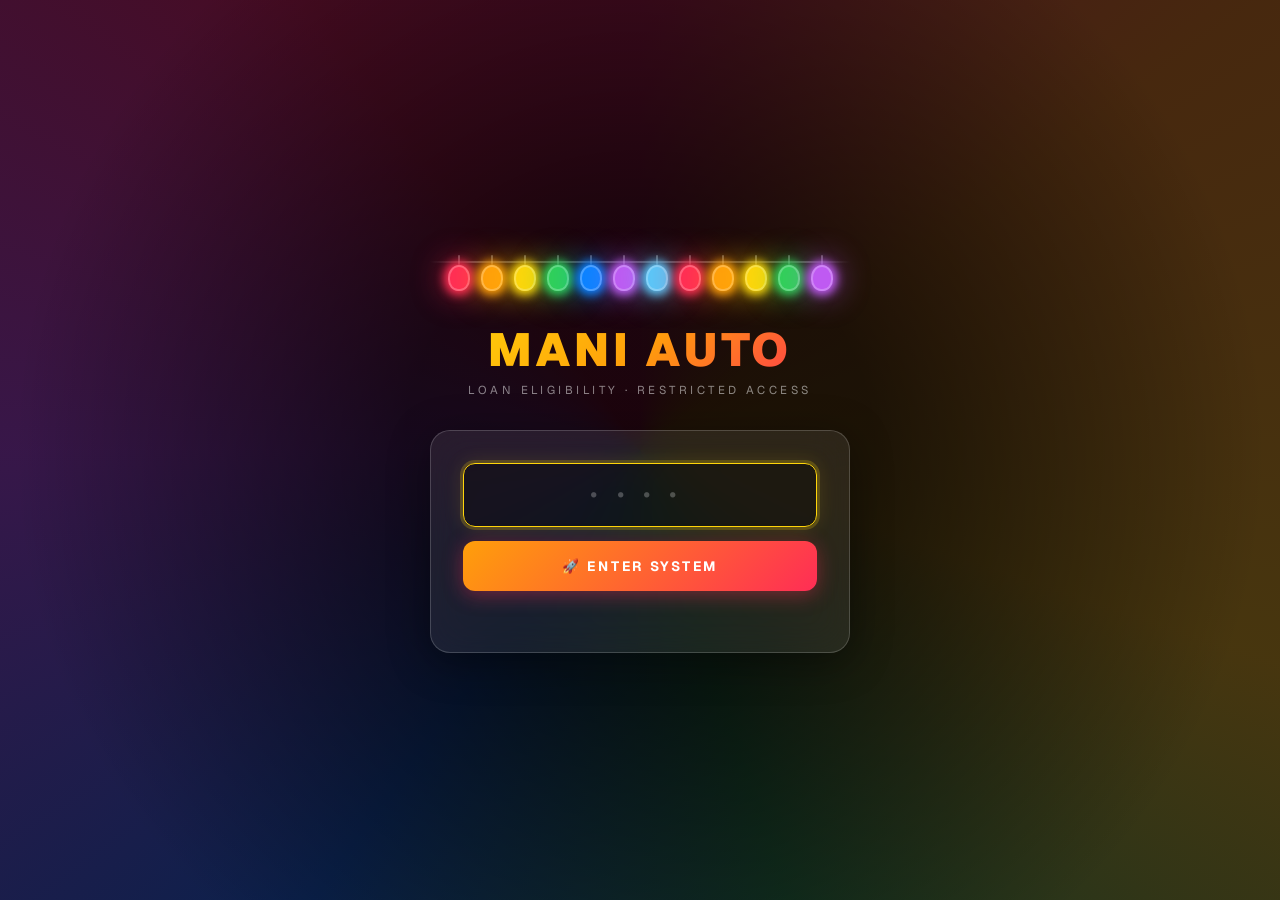
==== commit d7e506b6: "Update index.html" ====
--- a/auto/index.html
+++ b/auto/index.html
@@ -3,7 +3,7 @@
 <head>
 <meta charset="UTF-8">
 <meta name="viewport" content="width=device-width, initial-scale=1.0, maximum-scale=1">
-<title>AWARA · Loan Eligibility</title>
+<title>Mani Auto · Loan Eligibility</title>
  <link rel="icon" type="image/svg+xml" href="data:image/svg+xml,%3Csvg xmlns='http://www.w3.org/2000/svg' viewBox='0 0 24 24'%3E%3Cpath fill='%23F97316' d='M19.14 12.94c.04-.3.06-.61.06-.94 0-.32-.02-.64-.07-.94l2.03-1.58a.49.49 0 0 0 .12-.61l-1.92-3.32c-.12-.22-.37-.29-.59-.22l-2.39.96c-.5-.38-1.03-.7-1.62-.94l-.36-2.54c-.04-.24-.24-.41-.48-.41h-3.84c-.24 0-.43.17-.47.41l-.36 2.54c-.59.24-1.13.57-1.62.94l-2.39-.96c-.22-.08-.47 0-.59.22L2.74 8.87c-.12.21-.08.47.12.61l2.03 1.58c-.05.3-.09.63-.09.94 0 .31.02.64.07.94l-2.03 1.58a.49.49 0 0 0-.12.61l1.92 3.32c.12.22.37.29.59.22l2.39-.96c.5.38 1.03.7 1.62.94l.36 2.54c.05.24.24.41.48.41h3.84c.24 0 .44-.17.47-.41l.36-2.54c.59-.24 1.13-.56 1.62-.94l2.39.96c.22.08.47 0 .59-.22l1.92-3.32c.12-.22.07-.47-.12-.61l-2.01-1.58zM12 15.6c-1.98 0-3.6-1.62-3.6-3.6s1.62-3.6 3.6-3.6 3.6 1.62 3.6 3.6-1.62 3.6-3.6 3.6z'/%3E%3C/svg%3E">
 <link rel="preconnect" href="https://fonts.googleapis.com">
 <link rel="preconnect" href="https://fonts.gstatic.com" crossorigin>
@@ -11,7 +11,7 @@
 <style>
   *,*::before,*::after{box-sizing:border-box;margin:0;padding:0}
   :root{
-    /* ===== AWARA — LIGHT THEME WITH VIBRANT ACCENTS ===== */
+    /* ===== MANI AUTO — LIGHT THEME WITH VIBRANT ACCENTS ===== */
     /* Light backgrounds with subtle blue tint */
     --bg:#f1f6fc;             /* PAGE — very pale blue */
     --bg-2:#ffffff;            /* CARDS — pure white */
@@ -97,7 +97,7 @@
   .gate{position:fixed;inset:0;background:var(--bg);display:flex;align-items:center;justify-content:center;z-index:100;padding:1.5rem}
   .gate-inner{max-width:380px;width:100%;text-align:center;position:relative;z-index:1}
   .gate-mark{display:inline-flex;align-items:center;justify-content:center;width:64px;height:64px;border:1.5px solid var(--gold);border-radius:50%;margin-bottom:1.5rem;font-family:var(--sans);font-weight:900;font-size:1.65rem;color:var(--gold);background:rgba(240,196,25,.05)}
-  .gate-brand{font-family:var(--sans);font-weight:900;font-size:2.6rem;color:var(--gold);line-height:1;letter-spacing:.04em;text-transform:uppercase}
+  .gate-brand{font-family:var(--sans);font-weight:900;font-size:clamp(1.8rem,9vw,2.4rem);color:var(--gold);line-height:1;letter-spacing:.04em;text-transform:uppercase;white-space:nowrap}
   .gate-sub{font-size:.7rem;color:var(--txt-3);letter-spacing:.25em;text-transform:uppercase;margin-top:.75rem;margin-bottom:2.75rem}
   .gate-input{width:100%;padding:1rem 1.25rem;background:var(--bg-3);border:1px solid var(--line);color:var(--txt);font-family:var(--mono);font-size:1.05rem;letter-spacing:.4em;text-align:center;border-radius:6px;outline:none;transition:border-color .2s}
   .gate-input::placeholder{color:var(--txt-3);letter-spacing:.4em}
@@ -117,7 +117,7 @@
   .head > *{position:relative;z-index:1}
   .brand-wrap{display:flex;align-items:center;gap:.875rem}
   .brand-mark{width:42px;height:42px;border:1.5px solid #F0C419;border-radius:50%;display:flex;align-items:center;justify-content:center;font-family:var(--sans);font-weight:900;font-size:1.25rem;color:#F0C419;background:rgba(240,196,25,.1)}
-  .brand{font-family:var(--sans);font-weight:900;font-size:1.9rem;color:#F0C419;line-height:1;letter-spacing:.04em;text-transform:uppercase;text-shadow:0 2px 8px rgba(0,0,0,.3)}
+  .brand{font-family:var(--sans);font-weight:900;font-size:clamp(1.3rem,4.5vw,1.9rem);color:#F0C419;line-height:1;letter-spacing:.04em;text-transform:uppercase;text-shadow:0 2px 8px rgba(0,0,0,.3);white-space:nowrap}
   .tagline{font-size:.7rem;color:var(--txt-light-2);letter-spacing:.22em;text-transform:uppercase;margin-top:.4rem}
   .head-right{text-align:right;font-family:var(--mono);font-size:.68rem;color:var(--txt-light-3);letter-spacing:.1em}
   .head-right .v{margin-top:.4rem;color:#F0C419;opacity:1;background:rgba(240,196,25,.15);padding:.25rem .6rem;border-radius:4px;border:1px solid rgba(240,196,25,.4);display:inline-block;font-weight:700}
@@ -589,10 +589,10 @@
     92%{opacity:1}93%{opacity:.3}94%{opacity:1}97%{opacity:.6}98%{opacity:1}
   }
 
-  /* Main AWARA brand on gate */
+  /* Main Mani Auto brand on gate */
   .gate-brand{
     font-family:'Geist','Helvetica Neue',sans-serif;
-    font-weight:900;font-size:3.5rem;line-height:1;
+    font-weight:900;font-size:clamp(2rem,10vw,2.9rem);line-height:1;white-space:nowrap;
     letter-spacing:.08em;text-transform:uppercase;
     background:linear-gradient(135deg,#ffd60a,#ff9f0a,#ff2d55,#bf5af2,#0a84ff,#30d158,#ffd60a);
     background-size:300% 300%;
@@ -1025,7 +1025,7 @@
       <span class="hk-char"></span><span class="hk-char"></span><span class="hk-char"></span>
       <span class="hk-char"></span><span class="hk-char"></span><span class="hk-char"></span>
     </div>
-    <div class="gate-brand">AWARA</div>
+    <div class="gate-brand">MANI AUTO</div>
     <div class="gate-sub">Loan Eligibility · Restricted Access</div>
     <div class="gate-card">
       <input type="password" class="gate-input" id="gateInput" placeholder="••••" maxlength="20" autocomplete="off" inputmode="numeric">
@@ -1049,9 +1049,9 @@
   <header class="head">
     <div style="position:absolute;top:0;left:0;right:0;height:3px;background:linear-gradient(90deg,var(--neon-r),var(--neon-o),var(--neon-y),var(--neon-g),var(--neon-b),var(--neon-p),var(--neon-r));background-size:200% 100%;animation:rainbowShift 3s linear infinite;opacity:.8"></div>
     <div class="brand-wrap">
-      <div class="brand-mark" style="background:linear-gradient(135deg,rgba(255,214,10,.2),rgba(255,159,10,.1));border-color:var(--neon-y)">A</div>
+      <div class="brand-mark" style="background:linear-gradient(135deg,rgba(255,214,10,.2),rgba(255,159,10,.1));border-color:var(--neon-y)">M</div>
       <div>
-        <div class="brand">AWARA</div>
+        <div class="brand">MANI AUTO</div>
         <div class="tagline">Loan Eligibility · Created by Wilson</div>
         <div class="header-bulbs">
           <span class="hb hb-r"></span>
@@ -1067,7 +1067,7 @@
     </div>
     <div class="head-right">
       <div id="dt"></div>
-      <div class="v">v2.9 · AWARA</div>
+      <div class="v">v2.9 · Mani Auto</div>
         <div class="sync-status syncing" id="syncStatus"><span class="dot"></span>Loading...</div>
     </div>
   </header>
@@ -1539,7 +1539,7 @@
   </div>
 
   <div class="foot">
-    <div><em>AWARA</em> · Loan Eligibility Engine · v1.4 · <em>created by Wilson</em></div>
+    <div><em>Mani Auto</em> · Loan Eligibility Engine · v1.4 · <em>created by Wilson</em></div>
     <div style="margin-top:.3rem;opacity:.7">Allowance list 05.05.2026 · GLC + Angkasa Code + Loan Package listing · Subject to employer confirmation</div>
   </div>
 </div>
